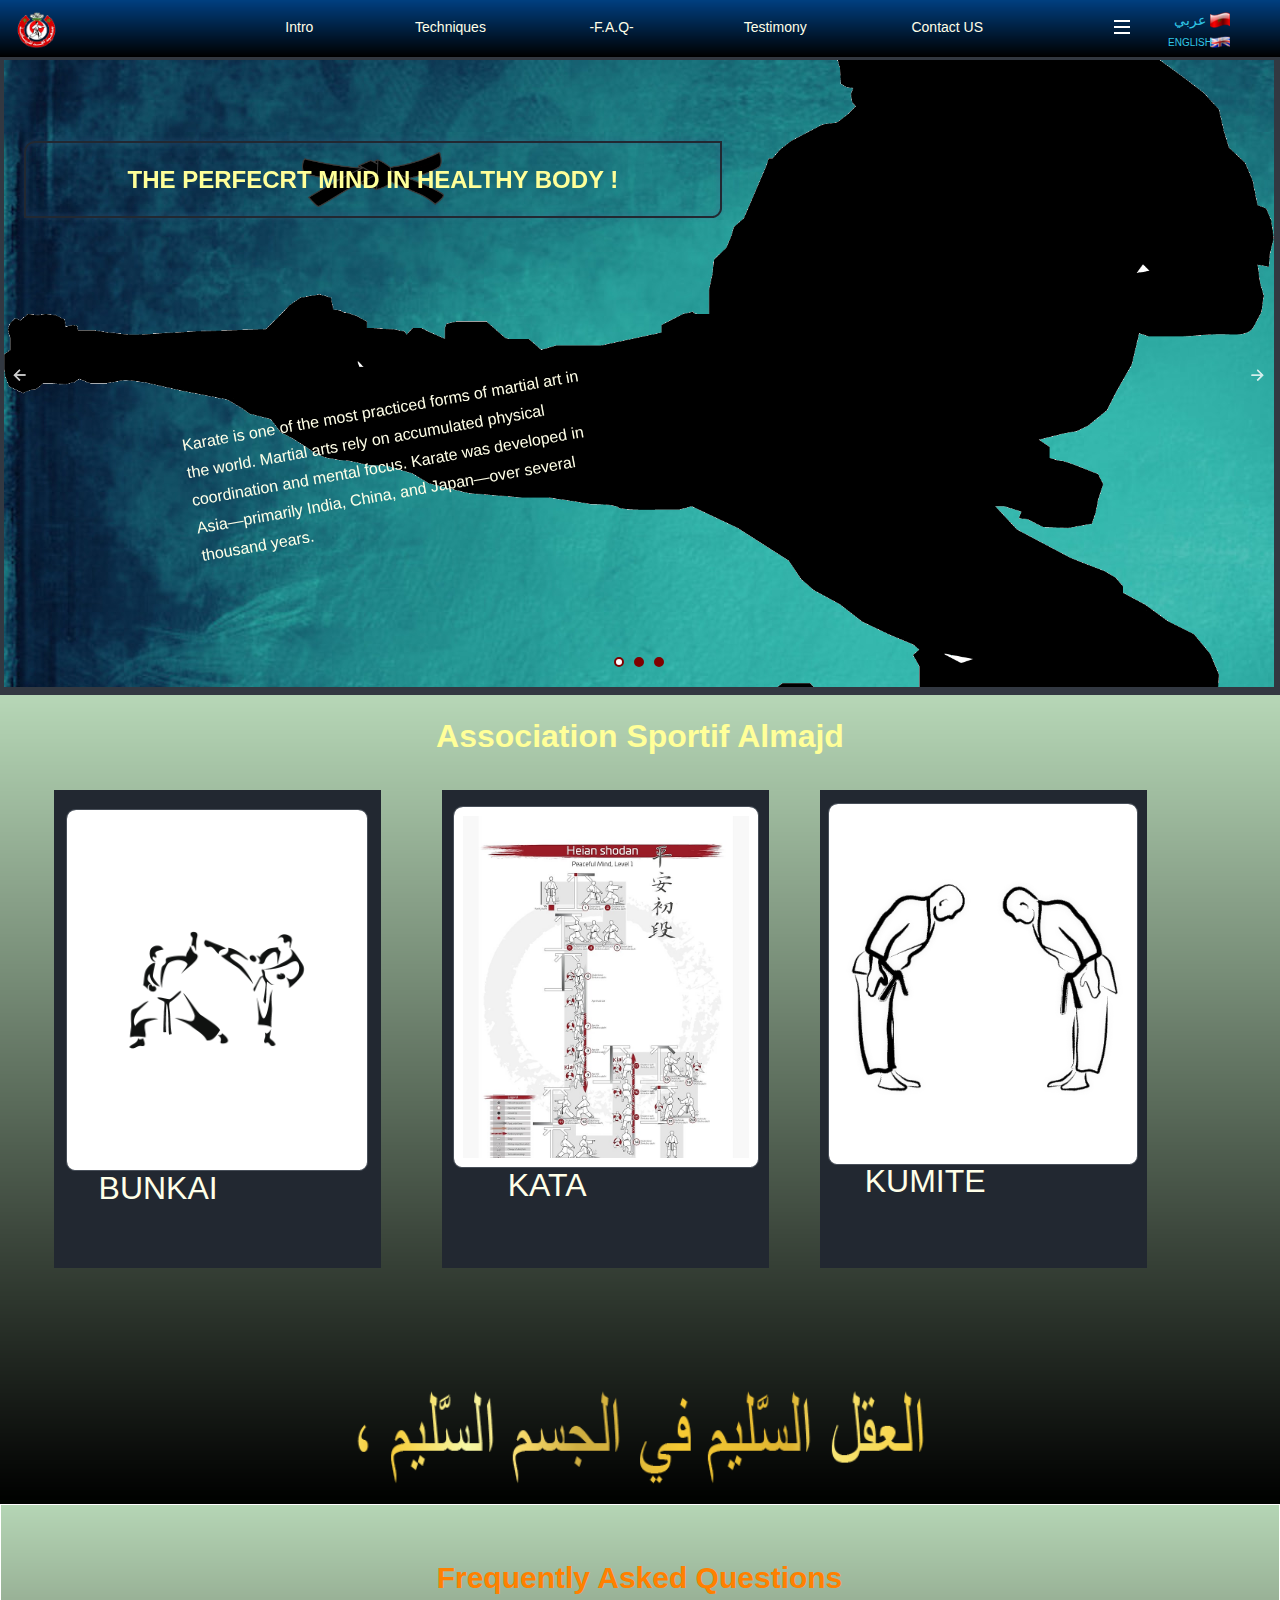
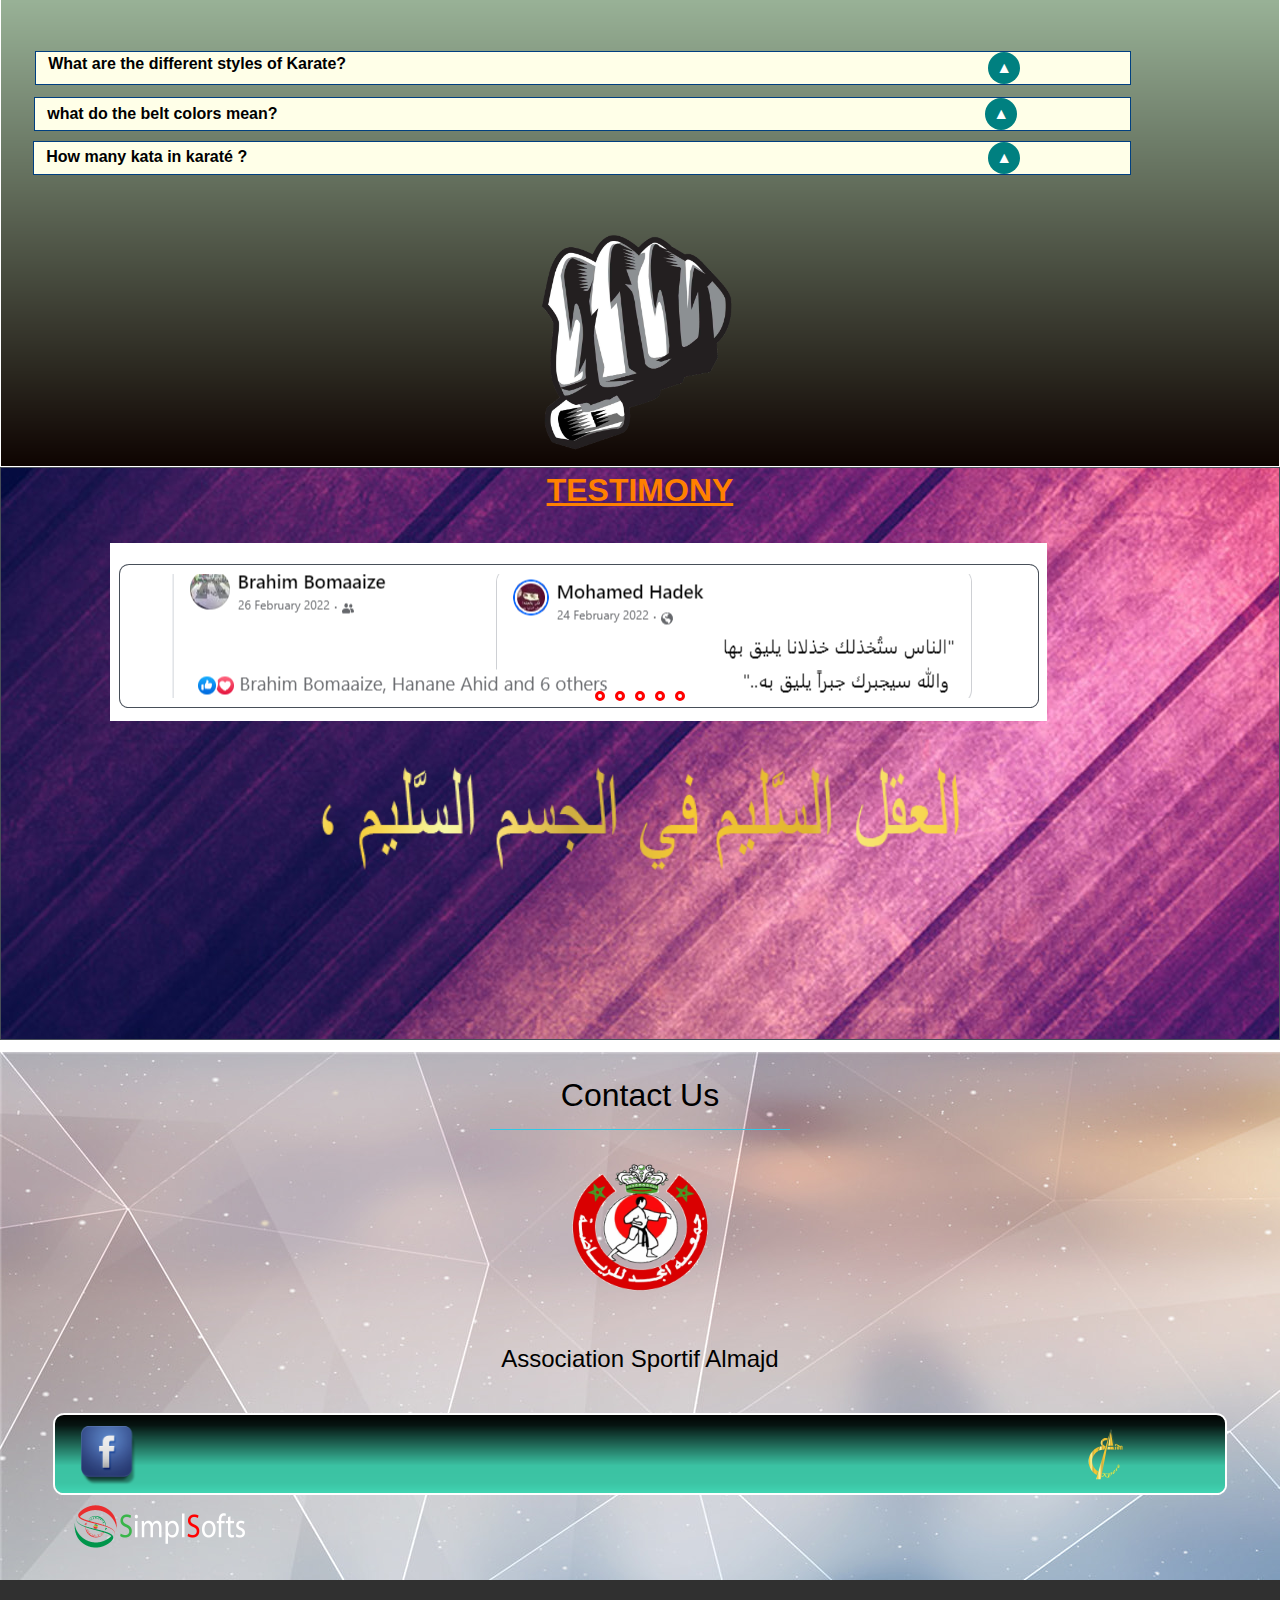
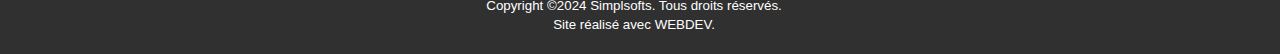
==== UK/index.html @ c009ec51 "Add files via upload" ====
<!DOCTYPE html>
<!-- Presentation 23/02/2024 22:41 WEBDEV 25 25.0.204.0 --><html lang="en" class="htmlstd html5">
<head><meta http-equiv="Content-Type" content="text/html; charset=UTF-8">
<title>SIMPLSOFTS</title><meta name="generator" content="WEBDEV">
<meta http-equiv="x-ua-compatible" content="ie=edge,requiresActiveX=true"><meta name="viewport" content="width=device-width, initial-scale=1"><meta name="apple-itunes-app" content="app-id=1016437412">
<link rel="shortcut icon" type="image/x-icon" href="../ext/SIGN.png">
<style type="text/css">.wblien,.wblienHorsZTR {border:0;background:transparent;padding:0;text-align:center;box-shadow:none;_line-height:normal;-webkit-box-decoration-break: clone;box-decoration-break: clone; color:#ffffff;}.wblienHorsZTR {border:0 !important;background:transparent !important;outline-width:0 !important;} .wblienHorsZTR:not([class^=l-]) {box-shadow: none !important;}a:active{}a:visited{}</style><link rel="stylesheet" type="text/css" href="res/standard.css?10001afe82930">
<link rel="stylesheet" type="text/css" href="res/static.css?10002ee383fd6">
<style type="text/css">.webdevclass-riche { transition:font-size 300ms; }</style><link rel="stylesheet" type="text/css" href="Ankaa250AnkaaEfemDeep_rwd.css?10000e78dcae3">
<link rel="stylesheet" type="text/css" href="KARATEKA250AnkaaEfemDeep_rwd.css?10000250f77f9">
<link rel="stylesheet" type="text/css" href="palette-EfemDeep_rwd.css?1000068977c2e">
<link rel="stylesheet" type="text/css" href="res/WDMenu.css?10000197de59b">
<link rel="stylesheet" type="text/css" href="Presentation_style.css?10000eae17fe2">
<style type="text/css">
a {text-decoration:none;}
a:hover {text-decoration:underline;}
body{ position:relative;line-height:normal;height:auto; min-height:100%; color:#abb9c9;} body{}html {background-color:#ffffff;position:relative;}#page{position:relative;background-position:center top ;}html {height:100%;overflow-x:hidden;} body,form {height:auto; min-height:100%;margin:0 auto !important;box-sizing:border-box;} html, form {height:100%;}body {background:none;}#A18{font-family:inherit;color:#FFFFFF;background-color:#008080;background-image:url(../ext/VERTF_9D1ECEFC_.png);}.padding#A22,.webdevclass-riche #A22,.webdevclass-riche#A22,.padding#tzA22,.webdevclass-riche #tzA22,.webdevclass-riche#tzA22{padding-right:0;}#A125,#tzA125{font-weight:bold;color:#FFFF00;background-color:inherit;-ms-transition:background-color 150ms ease-out 0ms;-moz-transition:background-color 150ms ease-out 0ms;-webkit-transition:background-color 150ms ease-out 0ms;-o-transition:background-color 150ms ease-out 0ms;transition:background-color 150ms ease-out 0ms;background-attachment:scroll;background-position:center center ;background-repeat:no-repeat;background-size:contain;}#A125.wbSurvol,#tzA125.wbSurvol,#A125:hover,#tzA125:hover{background-color:#5BC0DE;}@media only all and (max-width: 1025px){#A125,#tzA125{background-attachment:scroll;background-position:center center ;background-repeat:no-repeat;background-size:contain;}}@media only all and (max-width: 581px){#A125,#tzA125{background-attachment:scroll;background-position:center center ;background-repeat:no-repeat;background-size:contain;}}.l-7{background-attachment:scroll;background-color:inherit;background-image:url(../ext/K3.png);background-position:center center ;background-size:cover;background-origin:content-box;}.A18_1-sty10001{background-attachment:scroll;background-color:inherit;background-image:url(../ext/K3.png);background-position:center center ;background-size:cover;background-origin:content-box;}.l-8{background-attachment:scroll;background-color:inherit;background-image:url(../ext/K1.png);background-position:center center ;background-repeat:no-repeat;background-size:contain;background-origin:content-box;}.A18_2-sty10001{background-attachment:scroll;background-color:inherit;background-image:url(../ext/K1.png);background-position:center center ;background-repeat:no-repeat;background-size:contain;background-origin:content-box;}.l-9{background-attachment:scroll;background-color:inherit;background-image:url(../ext/KATA.png);background-position:center center ;background-repeat:no-repeat;background-size:contain;}.A18_3-sty10001{background-attachment:scroll;background-color:inherit;background-image:url(../ext/KATA.png);background-position:center center ;background-repeat:no-repeat;background-size:contain;}.l-6{font-family:inherit;color:#FFFFFF;background-color:#008080;background-image:url(../ext/VERTF_9D1ECEFC_.png);}.A18-sty10001{font-family:inherit;color:#FFFFFF;background-color:#008080;background-image:url(../ext/VERTF_9D1ECEFC_.png);}.A18-sty10621{background-color:#800000;border-left-color:#800000;border-top-color:#800000;border-right-color:#800000;border-bottom-color:#800000;border-radius:10px;}.A18-sty10615{background-image:url(res/BAN_Geometric_Arrow_Left250_AnkaaEfem_Deep.png);opacity:0.80;}.A18-sty10617{background-image:url(res/BAN_Geometric_Arrow_Right250_AnkaaEfem_Deep.png);opacity:0.80;}#A63{background-color:inherit;}#A64,#bzA64{color:#FFFFFF;background-color:transparent;}#tzA86,#tzA86{font-weight:bold;color:#FF8000;text-align:right;}#tzA86.wbSurvol,#tzA86.wbSurvol,#tzA86:hover,#tzA86:hover{color:#FF0000;-ms-transform:skew(10.00deg,5.00deg);-moz-transform:skew(10.00deg,5.00deg);-webkit-transform:skew(10.00deg,5.00deg);-o-transform:skew(10.00deg,5.00deg);transform:skew(10.00deg,5.00deg);}.padding#tzA86.wbSurvol,.webdevclass-riche #tzA86.wbSurvol,.webdevclass-riche#tzA86.wbSurvol,.padding#tzA86.wbSurvol,.webdevclass-riche #tzA86.wbSurvol,.webdevclass-riche#tzA86.wbSurvol,.padding#tzA86:hover,.webdevclass-riche #tzA86:hover,.webdevclass-riche#tzA86:hover,.padding#tzA86:hover,.webdevclass-riche #tzA86:hover,.webdevclass-riche#tzA86:hover{padding-left:0;}.A63-sty10001{background-color:inherit;}#tzA19,#tzA19{font-size:xx-large;font-size:2rem;font-weight:bold;color:#FFFF99;text-align:center;}#A50{-ms-animation:defil1 3000ms linear 0ms infinite normal none;-moz-animation:defil1 3000ms linear 0ms infinite normal none;-webkit-animation:defil1 3000ms linear 0ms infinite normal none;-o-animation:defil1 3000ms linear 0ms infinite normal none;animation:defil1 3000ms linear 0ms infinite normal none;}@media only all and (max-width: 1025px){#A50{-ms-animation:defil1 500ms linear 0ms infinite alternate-reverse none;-moz-animation:defil1 500ms linear 0ms infinite alternate-reverse none;-webkit-animation:defil1 500ms linear 0ms infinite alternate-reverse none;-o-animation:defil1 500ms linear 0ms infinite alternate-reverse none;animation:defil1 500ms linear 0ms infinite alternate-reverse none;}}@media only all and (max-width: 581px){#A50{-ms-animation:defil1 500ms linear 0ms infinite alternate-reverse none;-moz-animation:defil1 500ms linear 0ms infinite alternate-reverse none;-webkit-animation:defil1 500ms linear 0ms infinite alternate-reverse none;-o-animation:defil1 500ms linear 0ms infinite alternate-reverse none;animation:defil1 500ms linear 0ms infinite alternate-reverse none;}}#A23{background-color:inherit;}.dzA28{width:100%;;overflow-x:hidden;;overflow-y:hidden;position:relative;}.dzA31{width:100%;;overflow-x:hidden;;overflow-y:hidden;position:relative;}.dzA46{width:100%;;overflow-x:hidden;;overflow-y:hidden;position:relative;}.A23-sty10001{background-color:inherit;}#A16,#bzA16{border-style:solid;border-width:1px;border-color:#ffffff;border-collapse:collapse;empty-cells:show;border-spacing:0;}#tzA32,#tzA32{font-size:30px;font-size:1.875rem;font-weight:bold;color:#FF8000;text-align:center;}#con-A48,#bzcon-A48{border-style:solid;border-width:1px;border-color:#003f80;border-collapse:collapse;empty-cells:show;border-spacing:0;}#H-A48{cursor:pointer;}#A78{background-color:#008080;}#A96,#tzA96{background-image:url(res/watch%20v=4pBLM5d-Xms_CE_.png);}.l-24{}#con-A97,#bzcon-A97{border-style:solid;border-width:1px;border-color:#003f80;border-collapse:collapse;empty-cells:show;border-spacing:0;}#H-A97{cursor:pointer;}#A98{background-color:#008080;}.dzA102{;overflow-x:hidden;;overflow-y:hidden;position:static;}.l-25{}#con-A82,#bzcon-A82{border-style:solid;border-width:1px;border-color:#003f80;border-collapse:collapse;empty-cells:show;border-spacing:0;}#H-A82{cursor:pointer;}#A103{background-color:#008080;}.padding#A105,.webdevclass-riche #A105,.webdevclass-riche#A105,.padding#tzA105,.webdevclass-riche #tzA105,.webdevclass-riche#tzA105{padding-left:0;}#A106,#tzA106{background-image:url(res/watch%20v=ojQ_ia2PBYU_CE_.png);}.l-26{}#A40{background-color:transparent;}.dzA36{width:100%;height:124px;;overflow-x:hidden;;overflow-y:hidden;position:relative;}.l-46{}.dzA34{width:100%;height:124px;;overflow-x:hidden;;overflow-y:hidden;position:relative;}.l-47{}.dzA81{width:122px;height:101px;;overflow-x:hidden;;overflow-y:hidden;position:static;}.l-48{}.l-49{}#A37{background-color:inherit;}.dzA39{width:100%;;overflow-x:hidden;;overflow-y:hidden;position:static;}.dzA42{width:68px;height:52px;;overflow-x:hidden;;overflow-y:hidden;position:static;}.A37-sty10001{background-color:inherit;}.l-50{background-position:center center ;background-repeat:no-repeat;background-size:contain;}.A40_5-sty10001{background-position:center center ;background-repeat:no-repeat;background-size:contain;}.A40-sty10001{background-color:transparent;}.A40-sty10621{border-left-width:3px;border-left-color:#FF0000;border-top-width:3px;border-top-color:#FF0000;border-right-width:3px;border-right-color:#FF0000;border-bottom-width:3px;border-bottom-color:#FF0000;}.A40-sty10615{background-image:url(res/BAN_Default_Arrow_Left250_AnkaaEfem_Deep.png);}.A40-sty10617{background-image:url(res/BAN_Default_Arrow_Right250_AnkaaEfem_Deep.png);}.l-44{background-image:url(res/tumul_1308F701_.png);border-top-width:0;border-right-width:0;border-bottom-width:0;border-left-width:0;border-left:1px solid #484F59;border-top:1px solid #484F59;border-right:1px solid #484F59;border-bottom:1px solid #484F59;border-radius:0;}.A27-sty10001{background-image:url(res/tumul_1308F701_.png);border-top-width:0;border-right-width:0;border-bottom-width:0;border-left-width:0;border-left:1px solid #484F59;border-top:1px solid #484F59;border-right:1px solid #484F59;border-bottom:1px solid #484F59;border-radius:0;}#A89{background-color:inherit;}.dzA90{width:100%;;overflow-x:hidden;;overflow-y:hidden;position:relative;}.dzA93{width:100%;;overflow-x:hidden;;overflow-y:hidden;position:relative;}.dzA116{width:100%;;overflow-x:hidden;;overflow-y:hidden;position:relative;}#A117{background-color:inherit;}.dzA118{width:206px;height:173px;;overflow-x:hidden;;overflow-y:hidden;position:static;}#A119,#tzA119{font-size:x-large;font-size:1.5rem;color:#000000;text-align:center;}.A117-sty10001{background-color:inherit;}#tzA120,#tzA120{font-size:xx-large;font-size:2rem;color:#000000;text-align:center;}.A89-sty10001{background-color:inherit;}.l-65{background-image:url(res/3D_447DAF7F_.png);}.A88-sty10001{background-image:url(res/3D_447DAF7F_.png);}.l-70{}#A44,#tzA44{color:#222831;text-align:center;vertical-align:middle;}.dzA2{width:57px;height:47px;;overflow-x:hidden;;overflow-y:hidden;position:static;}.A3-sty10001{font-family:Arial, Helvetica, sans-serif;font-size:14px;font-size:0.875rem;color:#FFFFE8;text-align:center;vertical-align:middle;border-left:none;border-top:none;border-right:none;border-bottom:1px solid rgba(255,255,255,0.00);-ms-transition:border 300ms ease 0ms,padding 300ms ease 0ms;-moz-transition:border 300ms ease 0ms,padding 300ms ease 0ms;-webkit-transition:border 300ms ease 0ms,padding 300ms ease 0ms;-o-transition:border 300ms ease 0ms,padding 300ms ease 0ms;transition:border 300ms ease 0ms,padding 300ms ease 0ms;outline-width:0;}.htmlstd .padding.A3-sty10001,.htmlstd .webdevclass-riche .A3-sty10001,.htmlstd .webdevclass-riche.A3-sty10001{padding:10px 8px;}.A3-sty10001.wbSurvol,.A3-sty10001:hover{color:#FF8000;text-decoration:none ;border-bottom:3px solid #FFFFE8;-ms-transition:padding 100ms ease 0ms,border 100ms ease 0ms;-moz-transition:padding 100ms ease 0ms,border 100ms ease 0ms;-webkit-transition:padding 100ms ease 0ms,border 100ms ease 0ms;-o-transition:padding 100ms ease 0ms,border 100ms ease 0ms;transition:padding 100ms ease 0ms,border 100ms ease 0ms;}.htmlstd .padding.A3-sty10001.wbSurvol,.htmlstd .webdevclass-riche .A3-sty10001.wbSurvol,.htmlstd .webdevclass-riche.A3-sty10001.wbSurvol,.htmlstd .padding.A3-sty10001:hover,.htmlstd .webdevclass-riche .A3-sty10001:hover,.htmlstd .webdevclass-riche.A3-sty10001:hover{padding:10px 8px 8px;}.A3-sty10001.wbFocus,.A3-sty10001:focus{color:#FF0000;text-decoration:none ;outline:none;}.A3-sty10001.wbActif,.A3-sty10001:active{color:#FF8000;text-decoration:none ;border-bottom:3px solid #FF0000;}.htmlstd .padding.A3-sty10001.wbActif,.htmlstd .webdevclass-riche .A3-sty10001.wbActif,.htmlstd .webdevclass-riche.A3-sty10001.wbActif,.htmlstd .padding.A3-sty10001:active,.htmlstd .webdevclass-riche .A3-sty10001:active,.htmlstd .webdevclass-riche.A3-sty10001:active{padding:10px 8px 8px;}@media only all and (max-width: 1025px){.A3-sty10001{font-family:'Lucida Console', Monaco, monospace;font-size:12px;font-size:0.75rem;font-weight:bold;color:#FFFFE8;text-align:left;vertical-align:auto;background-color:#000000;}}@media only all and (max-width: 1025px){.htmlstd .padding.A3-sty10001,.htmlstd .webdevclass-riche .A3-sty10001,.htmlstd .webdevclass-riche.A3-sty10001{padding-right:8px;padding-left:8px;}}@media only all and (max-width: 1025px){.A3-sty10001.wbSurvol,.A3-sty10001:hover{border-bottom:3px solid rgba(63,81,181,0.00);}}@media only all and (max-width: 1025px){.htmlstd .padding.A3-sty10001.wbSurvol,.htmlstd .webdevclass-riche .A3-sty10001.wbSurvol,.htmlstd .webdevclass-riche.A3-sty10001.wbSurvol,.htmlstd .padding.A3-sty10001:hover,.htmlstd .webdevclass-riche .A3-sty10001:hover,.htmlstd .webdevclass-riche.A3-sty10001:hover{padding-right:8px;padding-left:8px;}}@media only all and (max-width: 1025px){.A3-sty10001.wbActif,.A3-sty10001:active{border-bottom:3px solid rgba(63,81,181,0.00);}}@media only all and (max-width: 1025px){.htmlstd .padding.A3-sty10001.wbActif,.htmlstd .webdevclass-riche .A3-sty10001.wbActif,.htmlstd .webdevclass-riche.A3-sty10001.wbActif,.htmlstd .padding.A3-sty10001:active,.htmlstd .webdevclass-riche .A3-sty10001:active,.htmlstd .webdevclass-riche.A3-sty10001:active{padding-right:8px;padding-left:8px;}}@media only all and (max-width: 581px){.A3-sty10001{font-size:14px;font-size:0.875rem;font-weight:bold;color:#FFFFE8;text-align:left;vertical-align:auto;}}@media only all and (max-width: 581px){.htmlstd .padding.A3-sty10001,.htmlstd .webdevclass-riche .A3-sty10001,.htmlstd .webdevclass-riche.A3-sty10001{padding-right:8px;padding-left:8px;}}@media only all and (max-width: 581px){.A3-sty10001.wbSurvol,.A3-sty10001:hover{border-bottom:3px solid rgba(63,81,181,0.00);}}@media only all and (max-width: 581px){.htmlstd .padding.A3-sty10001.wbSurvol,.htmlstd .webdevclass-riche .A3-sty10001.wbSurvol,.htmlstd .webdevclass-riche.A3-sty10001.wbSurvol,.htmlstd .padding.A3-sty10001:hover,.htmlstd .webdevclass-riche .A3-sty10001:hover,.htmlstd .webdevclass-riche.A3-sty10001:hover{padding-right:8px;padding-left:8px;}}@media only all and (max-width: 581px){.A3-sty10001.wbActif,.A3-sty10001:active{border-bottom:3px solid rgba(63,81,181,0.00);}}@media only all and (max-width: 581px){.htmlstd .padding.A3-sty10001.wbActif,.htmlstd .webdevclass-riche .A3-sty10001.wbActif,.htmlstd .webdevclass-riche.A3-sty10001.wbActif,.htmlstd .padding.A3-sty10001:active,.htmlstd .webdevclass-riche .A3-sty10001:active,.htmlstd .webdevclass-riche.A3-sty10001:active{padding-right:8px;padding-left:8px;}}.A3-sty10235{font-family:Roboto, Helvetica, Arial, sans-serif;color:#FFFFE8;text-align:center;background-color:#303030;}.A3-sty10235.wbSurvol,.A3-sty10235:hover{background-color:#800000;}.A3-sty10235.wbFocus,.A3-sty10235:focus{background-color:#800000;}.A3-sty10235.wbActif,.A3-sty10235:active{background-color:#800000;}@media only all and (max-width: 1025px){.A3-sty10235{color:#FFFFE8;}}@media only all and (max-width: 581px){.A3-sty10235{font-family:'Comic Sans MS', cursive;font-size:large;font-size:1.125rem;font-weight:bold;text-align:left;vertical-align:auto;border-top:1px solid #FFFF99;border-bottom:1px solid #FFFF99;outline:1px solid #E0E0E0;}}#A123{background-color:inherit;}#A4{background-color:inherit;background-image:url(res/Btn_Menu_Popup250_AnkaaEfem_Deep.png);}#A73,#tzA73{text-align:center;background-attachment:scroll;background-image:url(maroc.png);background-position:right center ;background-repeat:no-repeat;background-size:contain;}@media only all and (max-width: 1025px){#A73,#tzA73{background-attachment:scroll;background-image:url(maroc.png);background-position:right center ;background-repeat:no-repeat;background-size:contain;}}@media only all and (max-width: 581px){#A73,#tzA73{background-attachment:scroll;background-image:url(maroc.png);background-position:right center ;background-repeat:no-repeat;background-size:contain;}}#A124,#tzA124{font-size:x-small;font-size:0.625rem;text-align:center;background-attachment:scroll;background-image:url(ENGLISH.png);background-position:right center ;background-repeat:no-repeat;background-size:contain;}@media only all and (max-width: 1025px){#A124,#tzA124{background-attachment:scroll;background-image:url(ENGLISH.png);background-position:right center ;background-repeat:no-repeat;background-size:contain;}}@media only all and (max-width: 581px){#A124,#tzA124{background-attachment:scroll;background-image:url(ENGLISH.png);background-position:right center ;background-repeat:no-repeat;background-size:contain;}}.A123-sty10001{background-color:inherit;}.htmlstd .A1-sty10001.wbgrise{color:#909090;text-shadow:0 1px 0 rgba(255,255,255,0.50);}.htmlstd .padding.A1-sty10001.wbgrise,.htmlstd .webdevclass-riche .A1-sty10001.wbgrise,.htmlstd .webdevclass-riche.A1-sty10001.wbgrise{padding-left:0;}.A1-sty10735{font-family:'Times New Roman', Times, serif;color:#FFFFFF;letter-spacing:0.02em;text-align:center;text-transform:uppercase;vertical-align:middle;background-color:#30C8E6;border-radius:2px;box-shadow:0 2px 2px 0 rgba(171,185,201,0.14),0 3px 1px -2px rgba(171,185,201,0.20),0 1px 5px 0 rgba(171,185,201,0.12);}.A1-sty10735.wbSurvol,.A1-sty10735:hover{-ms-transition:box-shadow 280ms linear 0ms;-moz-transition:box-shadow 280ms linear 0ms;-webkit-transition:box-shadow 280ms linear 0ms;-o-transition:box-shadow 280ms linear 0ms;transition:box-shadow 280ms linear 0ms;}.A1-sty10735.wbFocus,.A1-sty10735:focus{box-shadow:0 0 8px 0 rgba(171,185,201,0.18),0 8px 16px 0 rgba(171,185,201,0.36);outline:none;outline:none;}.A1-sty10735.wbActif,.A1-sty10735:active{box-shadow:0 4px 5px 0 rgba(171,185,201,0.30),0 1px 10px 0 rgba(171,185,201,0.12),0 2px 4px -1px rgba(171,185,201,0.20);-ms-transition:box-shadow 280ms linear 0ms;-moz-transition:box-shadow 280ms linear 0ms;-webkit-transition:box-shadow 280ms linear 0ms;-o-transition:box-shadow 280ms linear 0ms;transition:box-shadow 280ms linear 0ms;outline:none;outline:none;}.htmlstd .padding.A1-sty10735.wbActif,.htmlstd .webdevclass-riche .A1-sty10735.wbActif,.htmlstd .webdevclass-riche.A1-sty10735.wbActif,.htmlstd .padding.A1-sty10735:active,.htmlstd .webdevclass-riche .A1-sty10735:active,.htmlstd .webdevclass-riche.A1-sty10735:active{padding-left:0;}.htmlstd .A1-sty10735.wbgrise{font-family:Arial, Helvetica, sans-serif;font-size:12px;font-size:0.75rem;color:#909090;text-align:center;vertical-align:middle;background-color:#CC0000;text-shadow:0 1px 0 rgba(255,255,255,0.50);}@media only all and (max-width: 1025px){.A1-sty10735{color:#FFFFE8;background-color:inherit;border-top:1px solid #DADADA;border-bottom:1px solid #DADADA;box-shadow:0 5px 5px 0 rgba(66,66,66,0.20);}}@media only all and (max-width: 581px){.A1-sty10735{color:#FFFF99;text-align:center;vertical-align:auto;background-color:inherit;opacity:0.50;border-top:1px solid #DADADA;border-bottom:1px solid #DADADA;box-shadow:0 5px 5px 0 rgba(66,66,66,0.20);}}.wbplanche{background-repeat:repeat;background-position:0% 0%;background-attachment:scroll;background-size:auto auto;background-origin:padding-box;}.wbplancheLibInc{_font-size:1px;}</style></head><body onclick="clWDUtil.pfGetTraitement('PRESENTATION',0,void 0)(event); " onload="clWDUtil.pfGetTraitement('PRESENTATION',15,void 0)(event); " class="wbRwd"><form name="PRESENTATION" action="index.html" target="_self" method="post" class="clearfix"><div class="h-0"><input type="hidden" name="WD_JSON_PROPRIETE_" value=""/><input type="hidden" name="WD_BUTTON_CLICK_" value=""><input type="hidden" name="WD_ACTION_" value=""></div><div  class="clearfix ancragecenter pos1"><div  id="page" class="clearfix ancragecenter pos2" data-window-width="1287" data-window-height="4899" data-width="1287" data-height="4899" data-media="[{'query':'@media only all and (max-width: 1025px)','attr':{'data-window-width':'1024','data-window-height':'10758','data-width':'1024','data-height':'10832'}},{'query':'@media only all and (max-width: 581px)','attr':{'data-window-width':'580','data-window-height':'10678','data-width':'580','data-height':'10752'}}]"><div  class="clearfix pos3"><div id="dwwA5" style="position:fixed;left:0px;top:0px;width:100%;height:57px;z-index:802;" class="wbEpingle ancragefixedl" style="position:fixed;left:0px;top:0px;width:100%;height:57px;z-index:802;" data-width="1287" data-media="[{'query':'@media only all and (max-width: 1025px)','attr':{'data-width':'1024','data-min-width':'0'}},{'query':'@media only all and (max-width: 581px)','attr':{'data-width':'580','data-min-width':'0'}}]"><table style=" width:100%;height:57px;"><tr><td style="background-color:#003f80;" id="tzA5" class="l-78 wbEpingle padding wbEpingle valigntop" data-width="1287" data-media="[{'query':'@media only all and (max-width: 1025px)','attr':{'data-width':'1024','data-min-width':'0'}},{'query':'@media only all and (max-width: 581px)','attr':{'data-width':'580','data-min-width':'0'}}]"><table data-width="1287" data-media="[{'query':'@media only all and (max-width: 1025px)','attr':{'data-width':'1024','data-min-width':'0'}},{'query':'@media only all and (max-width: 581px)','attr':{'data-width':'580','data-min-width':'0'}}]" style=" width:100%; background-color:#003f80;" id="A5" class="wbEpingle">
<tr><td style=" height:57px;" class="l-78 A5 wbEpingle"><div  class="clearfix pos4"><div  class="clearfix wbChampBarreNavigation wbBarreEtendue pos5" class="wbBarreEtendue" data-classConcat="true" data-classRemove="(wbBarreCompacte|wbBarreEtendue)" data-media="[{'query':'@media only all and (max-width: 1025px)','attr':{'class':'wbBarreCompacte'}},{'query':'@media only all and (max-width: 581px)','attr':{'class':'wbBarreCompacte'}}]"><input type=hidden name="A1" value="" disabled><table style=" width:100%;" id="A1" class="A1-sty10001">
<tr><td style=" height:56px;"><div  class="clearfix pos6"><div  class="clearfix pos7"><div  class="clearfix pos8"><table style=" width:100%;" id="A1_1">
<tr><td style=" height:56px;"><div  class="clearfix pos9"><div  class="clearfix pos10"><div class="lh0 dzSpan dzA2" id="dzA2" style=""><i class="wbHnImg" style="opacity:0;" data-wbModeHomothetique="21"><img src="../ext/SIGN.png" alt="" id="A2" class="Image padding" style=" width:57px; height:47px;display:block;border:0;" onload="(window.wbImgHomNav ? window.wbImgHomNav(this,21,0) : (window['wbImgHomNav_DejaLoaded'] = (window['wbImgHomNav_DejaLoaded']||[]).concat([  [this,21,0]  ]))); "></i></div></div></div></td></tr></table></div><aside  class="clearfix wbCollapse wbChampVoletAmovibleBarreNavigation pos11" data-classConcat="true" data-classRemove="(A1-sty10735|A1-sty10735)" data-media="[{'query':'@media only all and (max-width: 1025px)','attr':{'class':'A1-sty10735 A1-sty10735'}},{'query':'@media only all and (max-width: 581px)','attr':{'class':'A1-sty10735 A1-sty10735'}}]"><table style=" width:100%;" id="A1_2">
<tr><td><div  class="clearfix pos12"><div  class="clearfix pos13"><nav id="A3" class="wbMenuMain wbLargeurRWD wbMenuHorizontal wbMenuSouris" class="wbMenuMain wbLargeurRWD wbMenuHorizontal wbMenuSouris" data-media="[{'query':'@media only all and (max-width: 1025px)','attr':{'class':'wbMenuMain wbLargeurRWD wbMenuVertical wbMenuMobile'}},{'query':'@media only all and (max-width: 581px)','attr':{'class':'wbMenuMain wbLargeurRWD wbMenuVertical wbMenuSouris'}}]" role="navigation"><ul role="menubar" class="effet WDOngletMain" onclick="oGetObjetChamp('A3').OnClick(event)"><li id="tzA8" style="" data-media="[{'query':'@media only all and (max-width: 1025px)','attr':{}},{'query':'@media only all and (max-width: 581px)','attr':{}}]" class="padding effet WDMenuTDImage wbMenuOption WDMenuOption" role="menuitem"><ul class="wbOptionAvecSousMenu"><li class="wbOptionLien"><a href="javascript:clWDUtil.pfGetTraitement('A8',19,void 0)();" id="A8" class="l-82 wbLienMenu  l-81 A3-sty10001 A8-sty10001  padding webdevclass-riche" data-classConcat="true" data-classRemove="(wbLienMenuAvecSousMenu|wbLienMenuAvecSousMenuBlancGaucheDefautVerticalMobile)" data-media="[{'query':'@media only all and (max-width: 1025px)','attr':{'class':''}},{'query':'@media only all and (max-width: 581px)','attr':{'class':''}}]">Intro</a><ul role="menu" class="WDSousMenu l-83 lh0"></ul></li></ul></li><li id="tzA9" style="" data-media="[{'query':'@media only all and (max-width: 1025px)','attr':{}},{'query':'@media only all and (max-width: 581px)','attr':{}}]" class="padding effet WDMenuTDImage wbMenuOption WDMenuOption" role="menuitem"><ul class="wbOptionAvecSousMenu"><li class="wbOptionLien"><a href="javascript:clWDUtil.pfGetTraitement('A9',19,void 0)();" id="A9" class="l-84 wbLienMenu  l-81 A3-sty10001 A9-sty10001  padding webdevclass-riche" data-classConcat="true" data-classRemove="(wbLienMenuAvecSousMenu|wbLienMenuAvecSousMenuBlancGaucheDefautVerticalMobile)" data-media="[{'query':'@media only all and (max-width: 1025px)','attr':{'class':''}},{'query':'@media only all and (max-width: 581px)','attr':{'class':''}}]">Techniques</a><ul role="menu" class="WDSousMenu l-85 lh0"></ul></li></ul></li><li id="tzA10" style="" data-media="[{'query':'@media only all and (max-width: 1025px)','attr':{}},{'query':'@media only all and (max-width: 581px)','attr':{}}]" class="padding effet WDMenuTDImage wbMenuOption WDMenuOption" role="menuitem"><ul class="wbOptionAvecSousMenu"><li class="wbOptionLien"><a href="javascript:clWDUtil.pfGetTraitement('A10',19,void 0)();" id="A10" class="l-86 wbLienMenu  l-81 A3-sty10001 A10-sty10001  padding webdevclass-riche" data-classConcat="true" data-classRemove="(wbLienMenuAvecSousMenu|wbLienMenuAvecSousMenuBlancGaucheDefautVerticalMobile)" data-media="[{'query':'@media only all and (max-width: 1025px)','attr':{'class':''}},{'query':'@media only all and (max-width: 581px)','attr':{'class':''}}]">-F.A.Q-</a><ul role="menu" class="WDSousMenu l-87 lh0"></ul></li></ul></li><li id="tzA11" style="" data-media="[{'query':'@media only all and (max-width: 1025px)','attr':{}},{'query':'@media only all and (max-width: 581px)','attr':{}}]" class="padding effet WDMenuTDImage wbMenuOption WDMenuOption" role="menuitem"><ul class="wbOptionAvecSousMenu"><li class="wbOptionLien"><a href="javascript:clWDUtil.pfGetTraitement('A11',19,void 0)();" id="A11" class="l-88 wbLienMenu  l-81 A3-sty10001 A11-sty10001  padding webdevclass-riche" data-classConcat="true" data-classRemove="(wbLienMenuAvecSousMenu|wbLienMenuAvecSousMenuBlancGaucheDefautVerticalMobile)" data-media="[{'query':'@media only all and (max-width: 1025px)','attr':{'class':''}},{'query':'@media only all and (max-width: 581px)','attr':{'class':''}}]">Testimony</a><ul role="menu" class="WDSousMenu l-89 lh0"></ul></li></ul></li><li id="tzA12" style="" data-media="[{'query':'@media only all and (max-width: 1025px)','attr':{}},{'query':'@media only all and (max-width: 581px)','attr':{}}]" class="padding effet WDMenuTDImage wbMenuOption WDMenuOption" role="menuitem"><ul class="wbOptionAvecSousMenu"><li class="wbOptionLien"><a href="javascript:clWDUtil.pfGetTraitement('A12',19,void 0)();" id="A12" class="l-90 wbLienMenu  l-81 A3-sty10001 A12-sty10001  padding webdevclass-riche" data-classConcat="true" data-classRemove="(wbLienMenuAvecSousMenu|wbLienMenuAvecSousMenuBlancGaucheDefautVerticalMobile)" data-media="[{'query':'@media only all and (max-width: 1025px)','attr':{'class':''}},{'query':'@media only all and (max-width: 581px)','attr':{'class':''}}]">Contact US</a><ul role="menu" class="WDSousMenu l-91 lh0"></ul></li></ul></li></ul></nav></div></div></td></tr></table></aside><div  class="clearfix pos14"><table style=" width:100%;" id="A1_3">
<tr><td style=" height:56px;"><div  class="clearfix pos15"><div  class="clearfix pos16"><table style=" height:51px; width:141px;" id="A123" class="CELL-Defaut A123-sty10001 padding">
<tr><td><div  class="clearfix pos17"><div  class="clearfix pos18"><div  class="clearfix pos19"><div  class="clearfix pos20"><button type="button" onclick="clWDUtil.pfGetTraitement('A4',0,void 0)(event); " id="A4" class="BTN-Menu-Contextuel wblien bbox padding webdevclass-riche" style="width:100%;height:auto;min-height:39px;width:auto;min-width:44px;width:44px\9;height:auto;min-height:39px;display:inline-block;"></button></div></div><div  class="clearfix pos21"><div  class="clearfix pos22"><table style=" width:100%;height:20px;"><tr><td id="tzA73" class="LIEN-Gauche-Non-Souligne valignmiddle"><a href="javascript:clWDUtil.pfGetTraitement('A73',0,void 0)();" id="A73" class="LIEN-Gauche-Non-Souligne wblienHorsZTR bbox padding" style="display:block;background-image:none;">عربي</a></td></tr></table></div><div  class="clearfix pos23"><table style=" width:100%;height:20px;"><tr><td id="tzA124" class="LIEN-Gauche-Non-Souligne valignmiddle"><a href="javascript:clWDUtil.pfGetTraitement('A124',0,void 0)();" id="A124" class="LIEN-Gauche-Non-Souligne wblienHorsZTR bbox padding" style="display:block;background-image:none;">ENGLISH</a></td></tr></table></div></div></div></div></td></tr></table></div></div></td></tr></table></div></div></div></td></tr></table></div></div></td></tr></table></td></tr></table></div><div  class="clearfix pos24"><table style=" width:100%;" id="A6">
<tr><td><div  class="clearfix pos25"><div  class="clearfix pos26"><table data-media="[{'query':'@media only all and (max-width: 1025px)','attr':{'data-width':'1024','data-height':'638','data-min-width':'0','data-min-height':'0'}},{'query':'@media only all and (max-width: 581px)','attr':{'data-width':'580','data-height':'638','data-min-width':'0','data-min-height':'0'}}]" style=" width:100%; background-color:#323841;position:relative;" id="A14" class="ancragesup">
<tr><td data-width="1287" data-height="638" style=" height:638px;"><table style="position:relative;width:100%;height:100%;margin-bottom:-1px"><tr style="height:100%"><td><div  class="clearfix pos27"><div  class="clearfix pos28"><input type=hidden name="A18" value=""><table data-wbPlanEffet=" { 'oMouvement' :  { 'dDuree' : 500,'dDelai' : 150 } ,'oAnimationAncienPlan' :  { 'dDuree' : 1,'sNom' : 'slideOutLeft' } ,'oAnimationNouveauPlan' :  { 'dDuree' : 1,'sNom' : 'slideInRight' }  } " data-wbPlanEffetDecremente=" { 'oMouvement' :  { 'dDuree' : 500,'dDelai' : 150 } ,'oAnimationAncienPlan' :  { 'dDuree' : 1,'sNom' : 'slideOutRight' } ,'oAnimationNouveauPlan' :  { 'dDuree' : 1,'sNom' : 'slideInLeft' }  } " data-wbPlanDefilementAuto="{'nDuree' : 3000,'bActif' : true}" data-wbPlanOptions=" { '1' :  { 'style' : 'ban-geometrique-puces','surcharge' : 'A18-sty10621' } ,'2' :  { 'style' : 'ban-geometrique-btn-gauche','surcharge' : 'A18-sty10615' } ,'3' :  { 'style' : 'ban-geometrique-btn-droite','surcharge' : 'A18-sty10617' }  } " data-wbPlanOptions=" { '1' :  { 'style' : 'ban-geometrique-puces','surcharge' : 'A18-sty10621' } ,'2' :  { 'style' : 'ban-geometrique-btn-gauche','surcharge' : 'A18-sty10615' } ,'3' :  { 'style' : 'ban-geometrique-btn-droite','surcharge' : 'A18-sty10617' }  } " style=" width:100%; height:627px;" id="A18" class="wbPlanConteneur wbPlanDeA18 wbPlanDefilementUtilisateur wbPlanDefilementAuto wbPlanDefilementPauseSurvol wbPlanDefilementUtilisateurClavier wbPlanDefilementUtilisateurDrag wbPlanDefilementUtilisateurSwipe wbPlanFondCliquable l-6 A18-sty10001 padding">
<tr><td><table data-media="[{'query':'@media only all and (max-width: 1025px)','attr':{'data-width':'1016','data-height':'627','data-min-width':'0','data-min-height':'0'}},{'query':'@media only all and (max-width: 581px)','attr':{'data-width':'575','data-height':'627','data-min-width':'0','data-min-height':'0'}}]" data-width="1277" data-height="627" style=" width:100%;position:relative; height:627px;" id="A18_1" class="ancragesup wbPlan wbPlanDansA18 wbActif wbPlanSimple wbPlanNumero1 l-7 A18-1-sty10001 padding">
<tr><td><table style="position:relative;width:100%;height:100%;margin-bottom:-1px"><tr style="height:100%"><td></td></tr><tr style="height:1px"><td><div id="tzA22" data-wbPlan="1" style="position:absolute;left:186px;top:336px;width:403px;z-index:0;" class="TXT-Normal ancragesuprwd wbPlan wbPlanDansA18 wbActif wbPlanMultiple" style="position:absolute;left:186px;top:336px;width:403px;z-index:0;" data-media="[{'query':'@media only all and (max-width: 1025px)','attr':{'style':'position:absolute;left:148px;top:336px;width:403px;z-index:0;'}},{'query':'@media only all and (max-width: 581px)','attr':{'style':'position:absolute;left:101px;top:346px;width:341px;z-index:0;'}}]"><table style=" width:100%;"><tr><td id="A22" class="TXT-Normal ancragesuprwd wbPlan wbPlanDansA18 wbActif wbPlanMultiple padding effet webdevclass-riche"><p style="orphans: 2; widows: 2; "><font color="#ffffe8" face="Google Sans, arial, sans-serif"><span style="font-size: 1rem; line-height: 28px;" class="">Karate is one of the most practiced forms of martial art in the world. Martial arts rely on accumulated physical coordination and mental focus. Karate was developed in Asia—primarily India, China, and Japan—over several thousand years.</span></font><br></p></td></tr></table></div><div id="dwwA125" data-wbPlan="1" style="position:absolute;left:13px;top:74px;width:716px;height:91px;z-index:1;" class="ancragesuprwd ancragesupl wbPlan wbPlanDansA18 wbActif wbPlanMultiple" data-wbEffetApparition=" { 'bToujours' : true,'sId' : '[id$=\'A125\']','nDuree' : 2750,'animation' : 'fadeInLeft 1000ms ease 1000ms 1 normal both,tada 750ms ease 2000ms 1 normal forwards','opacity' : '1.00' } " data-wbEffetDisparition=" { 'bToujours' : true,'sId' : '[id$=\'A125\']','nDuree' : 500,'animation' : 'fadeOutRightBig 500ms ease 0ms 1 normal none','opacity' : '1.00' } " style="position:absolute;left:13px;top:74px;width:716px;height:91px;z-index:1;" data-width="716" data-media="[{'query':'@media only all and (max-width: 1025px)','attr':{'style':'position:absolute;left:10px;top:74px;width:570px;height:91px;z-index:1;','data-width':'570','data-min-width':'0'}},{'query':'@media only all and (max-width: 581px)','attr':{'style':'position:absolute;left:27px;top:13px;width:498px;height:91px;z-index:1;','data-width':'498','data-min-width':'0'}}]"><table style=" width:100%;" class="wbCadreArrondi9Img wbCadreArrondi9ImgAncrageLargeur"><tr style="height:18px"><td style="background-image:url(res/05030400_a463679a_wwcb8c.png);width:18px;height:18px;"></td><td style="background-image:url(res/05030400_a463679a_wwcb8h.png);width:100%;height:18px;"></td><td style="background-image:url(res/05030400_a463679a_wwcb8c.png);background-position:100% 0px ;width:18px;"></td></tr><tr style="height:100%"><td style="background-image:url(res/05030400_a463679a_wwcb8v.png);"><div style="width:18px;font-size:1px"></div></td><td style="background-attachment:scroll;background-image:url(../ext/CEINTNOIR.png);background-position:center center ;background-repeat:no-repeat;background-size:contain;"><table style=" width:100%;height:55px;"><tr><td id="A125" class="information padding effet webdevclass-riche" data-width="716" data-media="[{'query':'@media only all and (max-width: 1025px)','attr':{'data-width':'570','data-min-width':'0'}},{'query':'@media only all and (max-width: 581px)','attr':{'data-width':'498','data-min-width':'0'}}]"><nav style="text-align: center;"><font color="#ffff99" class="" style="font-size: 1.5rem;">THE PERFECRT MIND IN HEALTHY BODY !</font><br></nav></td></tr></table></td><td style="background-image:url(res/05030400_a463679a_wwcb8v.png);background-position:100% 0px ;"><div style="width:18px;font-size:1px"></div></td></tr><tr style="height:18px"><td style="background-image:url(res/05030400_a463679a_wwcb8c.png);background-position:0px -18px ;height:18px;"></td><td style="background-image:url(res/05030400_a463679a_wwcb8h.png);background-position:0px 100% ;height:-18px;"></td><td style="background-image:url(res/05030400_a463679a_wwcb8c.png);background-position:100% -18px ;"></td></tr></table></div></td></tr></table></td></tr></table><table style=" width:100%; height:627px;" id="A18_2" class="wbPlan wbPlanDansA18 wbPlanSimple wbPlanNumero2 l-8 A18-2-sty10001 padding">
<tr><td><div  class="clearfix pos29"><div  class="clearfix pos30"><table style=" width:100%;"><tr><td id="A126" class="TXT-Normal padding webdevclass-riche"><p><span style="color: rgb(255, 255, 232);"><span style="font-family: sans-serif; font-size: 17.5px; font-style: normal; orphans: 2; widows: 2;">Originally, "karate" was written with the kanji 唐手 (tō-de: "Tang hand" or "China hand"). On October 25, 1936, due to the rise of Japanese nationalism,</span></span><br></p></td></tr></table></div><div  class="clearfix pos31"><table style=" width:100%;"><tr><td id="A128" class="TXT-Normal padding effet webdevclass-riche" data-wbEffetApparition=" { 'bToujours' : true,'sId' : '[id$=\'A128\']','nDuree' : 2750,'animation' : 'fadeInRight 1750ms ease 1000ms 1 normal both','opacity' : '1.00' } " data-wbEffetDisparition=" { 'bToujours' : true,'sId' : '[id$=\'A128\']','nDuree' : 600,'animation' : 'fadeOutRightBig 300ms ease 300ms 1 normal none','opacity' : '1.00' } "><p><span style="color: rgb(255, 255, 232); font-size: 1rem;" class=""><span style="font-family: sans-serif; font-style: normal; orphans: 2; widows: 2;">et aussi à cause de l'antagonisme avec la Chine, et pour faciliter la reconnaissance et la diffusion du karaté, les principaux grands maîtres (dont Hanashiro Chomo, Motobu Chôki, Chôshin Chibana et Chojun Miyagi)</span><sup id="cite_ref-3" class="reference" style="line-height: 1; vertical-align: text-top; top: -5px; padding-left: 1px; white-space: nowrap; font-style: normal; font-family: sans-serif; orphans: 2; widows: 2;">3</sup><span style="font-family: sans-serif; font-style: normal; orphans: 2; widows: 2;">&nbsp;ont remplacé ces kanjis pour «&nbsp;gommer&nbsp;» l'origine chinoise, sacrifiant ainsi à l'usage japonais du moment (remplacement par des kanjis de prononciation équivalente, d'«&nbsp;origine&nbsp;» japonaise).</span></span><br></p></td></tr></table></div></div></td></tr></table><table style=" width:100%; height:627px;" id="A18_3" class="wbPlan wbPlanDansA18 wbPlanSimple wbPlanNumero3 l-9 A18-3-sty10001 padding">
<tr><td><div  class="clearfix ancragecenter pos32"><div  class="clearfix ancragecenter pos33"><table style=" width:100%;"><tr><td id="A129" class="TXT-Normal padding effet webdevclass-riche" data-wbEffetApparition=" { 'bToujours' : true,'sId' : '[id$=\'A129\']','nDuree' : 2000,'animation' : 'fadeIn 1000ms ease 1000ms 1 normal both','opacity' : '1.00' } "><p style="orphans: 2; widows: 2; "><font color="#ffffe8" size="4"><span style="line-height: 24px;">Karate is a martial discipline whose techniques aim to defend oneself uke (受け?), then respond with an attack (atemi (当て身?)) using different parts of the body: fingers (nukite), open hands (shuto) and closed (tsuki), forearms (ude), feet (geri), elbows (enpi), knees [ex. : hiza geri]). The 20 precepts of karate say that there is no outright attack on the part of a karateka.</span></font><br></p></td></tr></table></div></div></td></tr></table></td></tr></table></div></div></td></tr><tr style="height:1px"><td><div id="dwwA63" style="position:absolute;right:54px;top:135px;width:231px;height:65px;z-index:1;visibility:hidden;" class="ancragesuprwd" style="position:absolute;right:54px;top:135px;width:231px;height:65px;z-index:1;visibility:hidden;" data-media="[{'query':'@media only all and (max-width: 1025px)','attr':{'style':'position:absolute;right:43px;top:135px;width:231px;height:65px;z-index:1;visibility:hidden;'}},{'query':'@media only all and (max-width: 581px)','attr':{'style':'position:absolute;right:24px;top:135px;width:231px;height:65px;z-index:1;visibility:hidden;'}}]"><table style=" height:65px; width:231px;" id="A63" class="wbPlanConteneur wbPlanDeA63 CELL-Defaut A63-sty10001 padding">
<tr><td><div  class="clearfix pos34"><div  class="clearfix pos35"><div  class="clearfix pos36"><div  class="clearfix pos37"><table style=" width:100%;height:27px;"><tr><td id="tzA86" class="Normal padding">Chat On WhatsApp!</td></tr></table></div></div><div  class="clearfix pos38"><table style=" width:64px;border-spacing:0;height:59px;border-collapse:separate;border:0;background:none;outline:none;" id="bzA64"><tr><td style="border:none;" id="tzA64" class="valignmiddle"><button type="button" onclick="clWDUtil.pfGetTraitement('A64',0,void 0)(event); " onmouseout="(document.getElementById('z_A64_IMG')||this).style.backgroundImage='url(res/whatsapp__1608AD67_.png)';(document.getElementById('z_A64_IMG')||this).style.backgroundImage='url(res/whatsapp__1608AD67_.png)';(document.getElementById('z_A64_IMG')||this).style.backgroundImage='url(res/whatsapp__1608AD67_.png)'; " onmouseover="(document.getElementById('z_A64_IMG')||this).style.backgroundImage='url(res/whatsappr__84F08A4_.png)';(document.getElementById('z_A64_IMG')||this).style.backgroundImage='url(res/whatsappr__84F08A4_.png)';(document.getElementById('z_A64_IMG')||this).style.backgroundImage='url(res/whatsappr__84F08A4_.png)'; " id="A64" class="btn-validation wblien bbox padding webdevclass-riche" style="background-image:none;display:block;width:100%;height:59px;width:64px;width:64px\9;height:59px;background-image:url(res/whatsapp__1608AD67_.png);" title="Chat On WhatsApp!"></button></td></tr></table></div></div></div></td></tr></table></div></td></tr></table></td></tr></table></div><div  class="clearfix pos39"><table style=" width:100%; background-color:#b6d7b6;" id="A15">
<tr><td class="l-15 A15"><div  class="clearfix ancragecenter pos40"><div  class="clearfix ancragecenter pos41"><div  class="clearfix ancragecenter pos42"><div  class="clearfix ancragecenter pos43"><table style=" width:100%;height:47px;"><tr><td id="tzA19" class="Normal padding">Association Sportif Almajd</td></tr></table></div><div  class="clearfix ancragecenter pos44"><table style=" width:100%;height:100%;" id="A23" class="CELL-Defaut A23-sty10001 padding">
<tr><td><div  class="clearfix pos45"><div  class="clearfix pos46"><div  class="clearfix pos47"><table style=" width:100%;height:100%;" id="A24" class="CELL-Defaut A24-sty10001 padding">
<tr><td><div  class="clearfix pos48"><div  class="clearfix ancragecenter pos49"><table style=" width:100%; height:100%;" class="wbCadreArrondi9Img wbCadreArrondi9ImgAncrageLargeur wbCadreArrondi9ImgAncrageHauteur"><tr style="height:10px"><td style="background-image:url(res/01010305_88e302bc_wwcb8c.png);width:10px;height:10px;"></td><td style="background-image:url(res/01010305_88e302bc_wwcb8h.png);width:100%;height:10px;background-size:100% 200%;"></td><td style="background-image:url(res/01010305_88e302bc_wwcb8c.png);background-position:100% 0px ;width:10px;"></td></tr><tr style="height:100%"><td style="background-image:url(res/01010305_88e302bc_wwcb8v.png);background-size:200% 100%;"><div style="width:10px;font-size:1px"></div></td><td style=" background-color:#ffffff;background-image:url(res/01010305_88e302bc_wwcb1.png);background-size:100% 100% !important;"><div class="lh0 dzSpan dzA28" id="dzA28" style=""><span style="position:absolute;top:0px;left:0px;width:100%;height:100%;"><table style=" width:100%; height:100%;line-height:0;"><tr><td style="height:100%;" id="tzA28" class="Image padding valigntop"><i class="wbHnImg" style="opacity:0;" data-wbModeHomothetique="21"><img src="../ext/bunkei.png" alt="" id="A28" class="Image padding" style=" width:100%; height:100%;display:block;border:0;" onload="(window.wbImgHomNav ? window.wbImgHomNav(this,21,0) : (window['wbImgHomNav_DejaLoaded'] = (window['wbImgHomNav_DejaLoaded']||[]).concat([  [this,21,0]  ]))); "></i></td></tr></table></span></div></td><td style="background-image:url(res/01010305_88e302bc_wwcb8v.png);background-position:100% 0px ;background-size:200% 100%;"><div style="width:10px;font-size:1px"></div></td></tr><tr style="height:10px"><td style="background-image:url(res/01010305_88e302bc_wwcb8c.png);background-position:0px -10px ;height:10px;"></td><td style="background-image:url(res/01010305_88e302bc_wwcb8h.png);background-position:0px 100% ;height:-10px;background-size:100% 200%;"></td><td style="background-image:url(res/01010305_88e302bc_wwcb8c.png);background-position:100% -10px ;"></td></tr></table></div><div  class="clearfix pos50"><table style=" width:100%;"><tr><td id="A127" class="TXT-Normal padding webdevclass-riche"><p class="" style="text-align: center; font-size: 2rem;"><span style="color: rgb(255, 255, 232);">BUNKAI</span></p></td></tr></table></div></div></td></tr></table></div><div  class="clearfix pos51"><table style=" width:100%;height:100%;" id="A25" class="CELL-Defaut A25-sty10001 padding">
<tr><td><div  class="clearfix pos52"><div  class="clearfix ancragecenter pos53"><table style=" width:100%; height:100%;" class="wbCadreArrondi9Img wbCadreArrondi9ImgAncrageLargeur wbCadreArrondi9ImgAncrageHauteur"><tr style="height:10px"><td style="background-image:url(res/01010305_88e302bc_wwcb8c.png);width:10px;height:10px;"></td><td style="background-image:url(res/01010305_88e302bc_wwcb8h.png);width:100%;height:10px;background-size:100% 200%;"></td><td style="background-image:url(res/01010305_88e302bc_wwcb8c.png);background-position:100% 0px ;width:10px;"></td></tr><tr style="height:100%"><td style="background-image:url(res/01010305_88e302bc_wwcb8v.png);background-size:200% 100%;"><div style="width:10px;font-size:1px"></div></td><td style=" background-color:#ffffff;background-image:url(res/01010305_88e302bc_wwcb1.png);background-size:100% 100% !important;"><div class="lh0 dzSpan dzA31" id="dzA31" style=""><span style="position:absolute;top:0px;left:0px;width:100%;height:100%;"><table style=" width:100%; height:100%;line-height:0;"><tr><td style="height:100%;" id="tzA31" class="Image padding valigntop"><i class="wbHnImg" style="opacity:0;" data-wbModeHomothetique="21"><img src="../ext/heinshodan.jpg" alt="" id="A31" class="Image padding" style=" width:100%; height:100%;display:block;border:0;" onload="(window.wbImgHomNav ? window.wbImgHomNav(this,21,0) : (window['wbImgHomNav_DejaLoaded'] = (window['wbImgHomNav_DejaLoaded']||[]).concat([  [this,21,0]  ]))); "></i></td></tr></table></span></div></td><td style="background-image:url(res/01010305_88e302bc_wwcb8v.png);background-position:100% 0px ;background-size:200% 100%;"><div style="width:10px;font-size:1px"></div></td></tr><tr style="height:10px"><td style="background-image:url(res/01010305_88e302bc_wwcb8c.png);background-position:0px -10px ;height:10px;"></td><td style="background-image:url(res/01010305_88e302bc_wwcb8h.png);background-position:0px 100% ;height:-10px;background-size:100% 200%;"></td><td style="background-image:url(res/01010305_88e302bc_wwcb8c.png);background-position:100% -10px ;"></td></tr></table></div><div  class="clearfix pos54"><table style=" width:100%;"><tr><td id="A130" class="TXT-Normal padding webdevclass-riche"><p class="" style="text-align: center; font-size: 2rem;"><span style="color: rgb(255, 255, 232);">KATA</span></p></td></tr></table></div></div></td></tr></table></div><div  class="clearfix pos55"><table style=" width:100%;height:100%;" id="A26" class="CELL-Defaut A26-sty10001 padding">
<tr><td><div  class="clearfix pos56"><div  class="clearfix ancragecenter pos57"><table style=" width:100%; height:100%;" class="wbCadreArrondi9Img wbCadreArrondi9ImgAncrageLargeur wbCadreArrondi9ImgAncrageHauteur"><tr style="height:10px"><td style="background-image:url(res/01010305_88e302bc_wwcb8c.png);width:10px;height:10px;"></td><td style="background-image:url(res/01010305_88e302bc_wwcb8h.png);width:100%;height:10px;background-size:100% 200%;"></td><td style="background-image:url(res/01010305_88e302bc_wwcb8c.png);background-position:100% 0px ;width:10px;"></td></tr><tr style="height:100%"><td style="background-image:url(res/01010305_88e302bc_wwcb8v.png);background-size:200% 100%;"><div style="width:10px;font-size:1px"></div></td><td style=" background-color:#ffffff;background-image:url(res/01010305_88e302bc_wwcb1.png);background-size:100% 100% !important;"><div class="lh0 dzSpan dzA46" id="dzA46" style=""><span style="position:absolute;top:0px;left:0px;width:100%;height:100%;"><table style=" width:100%; height:100%;line-height:0;"><tr><td style="height:100%;" id="tzA46" class="Image padding valigntop"><i class="wbHnImg" style="opacity:0;" data-wbModeHomothetique="21"><img src="../ext/kumite.png" alt="" id="A46" class="Image padding" style=" width:100%; height:100%;display:block;border:0;" onload="(window.wbImgHomNav ? window.wbImgHomNav(this,21,0) : (window['wbImgHomNav_DejaLoaded'] = (window['wbImgHomNav_DejaLoaded']||[]).concat([  [this,21,0]  ]))); "></i></td></tr></table></span></div></td><td style="background-image:url(res/01010305_88e302bc_wwcb8v.png);background-position:100% 0px ;background-size:200% 100%;"><div style="width:10px;font-size:1px"></div></td></tr><tr style="height:10px"><td style="background-image:url(res/01010305_88e302bc_wwcb8c.png);background-position:0px -10px ;height:10px;"></td><td style="background-image:url(res/01010305_88e302bc_wwcb8h.png);background-position:0px 100% ;height:-10px;background-size:100% 200%;"></td><td style="background-image:url(res/01010305_88e302bc_wwcb8c.png);background-position:100% -10px ;"></td></tr></table></div><div  class="clearfix pos58"><table style=" width:100%;"><tr><td id="A131" class="TXT-Normal padding webdevclass-riche"><p class="" style="text-align: center; font-size: 2rem;"><span style="color: rgb(255, 255, 232);">KUMITE</span></p></td></tr></table></div></div></td></tr></table></div></div></div></td></tr></table></div><div  class="clearfix ancragecenter pos59"><img src="../ext/aql.png" src="../ext/aql.png" data-media="[{'query':'@media only all and (max-width: 1025px)','attr':{}},{'query':'@media only all and (max-width: 581px)','attr':{}}]" alt="" id="A50" class="Image padding" style=" width:100%;display:block;border:0;"></div></div></div></div></td></tr></table></div><div  class="clearfix pos60"><table style=" width:100%; background-color:#b6d7b6;border-collapse:separate;border-spacing:0;" id="A16">
<tr><td class="l-21 A16"><div  class="clearfix pos61"><div  class="clearfix pos62"><table style=" width:100%;height:48px;"><tr><td id="tzA32" class="Titre-Normal padding">Frequently Asked Questions</td></tr></table></div><div  class="clearfix ancragecenter pos63"><table style=" width:100%;" id="A47" class="A47-layout Normal A47-sty10001 padding">
<tr><td><ol class="wbChampDisposition A47-layout-ol"><li id="A47_1" class="A47-layout-li wbCelluleDeChampDisposition A47_1 l-24 A47-1-sty10001 padding"><div  class="clearfix pos64"><div  class="clearfix pos65"><input type=hidden name="A48" value="0"><table data-media="[{'query':'@media only all and (max-width: 1025px)','attr':{'data-width':'876','data-height':'475','data-min-width':'0','data-min-height':'0'}},{'query':'@media only all and (max-width: 581px)','attr':{'data-width':'495','data-height':'484','data-min-width':'0','data-min-height':'0'}}]" style=" width:100%; background-color:#ffffe8;border-collapse:separate;position:relative;wbStyle:'data-wbdispositioncell-a47_1-layout-li';--wbStyle:'data-wbdispositioncell-a47_1-layout-li';border-spacing:0;" id="con-A48" class="ancragesup">
<tr><td data-width="1102" data-height="475" onchange="clWDUtil.pfGetTraitement('A48',21,void 0)(event); "><table style="position:relative;width:100%;height:100%;margin-bottom:-1px"><tr style="height:100%"><td><table style=" width:100%;" id="H-A48">
<tr><td style=" height:32px;"><div  class="clearfix pos66"><div  class="clearfix pos67"><table style=" width:100%;"><tr><td id="A95" class="TXT-Normal padding webdevclass-riche"><p></p><h4 class="panel-title" style="box-sizing: border-box; font-family: 'Open Sans', 'Open Sans', Arial, sans-serif; font-weight: 600; line-height: 1.1; color: rgb(0, 0, 0); font-size: 1rem; font-style: normal; orphans: 2; widows: 2; -webkit-text-stroke-width: 1px; -webkit-text-stroke-color: rgba(0, 0, 0, 0);">What are the different styles of Karate?</h4><p></p></td></tr></table></div></div></td></tr></table><div data-wbTiroirSens="0" id="B-A48" style="display:none;"><table style=" width:100%;">
<tr><td><div  class="clearfix pos68"><div  class="clearfix pos69"><table style=" width:100%;height:424px;"><tr><td id="A74" class="TXT-Normal padding webdevclass-riche"><p></p><p style="orphans: 2; widows: 2;"><span style="font-size: 1rem;" class=""><span style="color: rgb(0, 0, 0); font-size: 1rem;" class=""><span style="font-family: 'Google Sans', arial, sans-serif; font-style: normal;">En 2021, le karaté est un sport olympique provisoire lors des Jeux de Tokyo. Il existe plusieurs styles de karaté dont&nbsp;</span><b style="font-weight: 500; font-family: 'Google Sans', arial, sans-serif; font-style: normal;">le Shotokan-ryu, le Wado-ryu, le Shito-ryu, le Shorin-ryu ou encore le Goju-ryu</b></span><span style="color: rgb(255, 255, 232); font-family: 'Google Sans', arial, sans-serif; font-style: normal;">.</span></span><br></p><table class="ztrA96" id="ztrA96"><tr><td><table><tr><td id="tzA96" class="l-32 padding valignmiddle" ><iframe id="A96_YT" type="text/html" width="100%" height="100%" src="https://www.youtube.com/embed/4pBLM5d-Xms?enablejsapi=1" frameborder="0" allow="fullscreen" allowfullscreen="true"></iframe></td></tr></table></td></tr></table><br><p></p></td></tr></table></div></div></td></tr></table></div></td></tr><tr style="height:1px"><td><div id="dwwA78" style="position:absolute;right:111px;top:0px;width:32px;height:32px;z-index:0;" class="ancragesuprwd" style="position:absolute;right:111px;top:0px;width:32px;height:32px;z-index:0;" data-media="[{'query':'@media only all and (max-width: 1025px)','attr':{'style':'position:absolute;right:88px;top:0px;width:32px;height:32px;z-index:0;'}},{'query':'@media only all and (max-width: 581px)','attr':{'style':'position:absolute;right:49px;top:0px;width:32px;height:32px;z-index:0;'}}]"><button type="button" onclick="clWDUtil.pfGetTraitement('A78',0,void 0)(event); " onmouseenter="clWDUtil.pfGetTraitement('A78',79,void 0)(event); " id="A78" class="BTN-Circulaire wblien bbox padding webdevclass-riche" style="width:100%;height:auto;min-height:32px;width:auto;min-width:32px;width:32px\9;height:auto;min-height:32px;display:inline-block;">&#x25b2;</button></div></td></tr></table></td></tr></table></div></div></li><li id="A47_2" class="A47-layout-li wbCelluleDeChampDisposition A47_2 l-25 A47-2-sty10001 padding"><div  class="clearfix pos70"><div  class="clearfix pos71"><input type=hidden name="A97" value="0"><table data-media="[{'query':'@media only all and (max-width: 1025px)','attr':{'data-width':'877','data-height':'493','data-min-width':'0','data-min-height':'0'}},{'query':'@media only all and (max-width: 581px)','attr':{'data-width':'496','data-height':'493','data-min-width':'0','data-min-height':'0'}}]" style=" width:100%; background-color:#ffffe8;border-collapse:separate;position:relative;wbStyle:'data-wbdispositioncell-a47_2-layout-li';--wbStyle:'data-wbdispositioncell-a47_2-layout-li';border-spacing:0;" id="con-A97" class="ancragesup">
<tr><td data-width="1103" data-height="493" onchange="clWDUtil.pfGetTraitement('A97',21,void 0)(event); "><table style="position:relative;width:100%;height:100%;margin-bottom:-1px"><tr style="height:100%"><td><table style=" width:100%;" id="H-A97">
<tr><td style=" height:32px;"><div  class="clearfix pos72"><div  class="clearfix pos73"><table style=" width:100%;"><tr><td id="A99" class="TXT-Normal padding webdevclass-riche"><p></p><h4 class="panel-title" style="box-sizing: border-box; font-family: 'Open Sans', 'Open Sans', Arial, sans-serif; font-weight: 600; line-height: 1.1; color: rgb(0, 0, 0); font-size: 16px; font-style: normal; orphans: 2; widows: 2; -webkit-text-stroke-width: 1px; -webkit-text-stroke-color: rgba(0, 0, 0, 0); background-color: rgb(255, 255, 255);"></h4><h4 class="panel-title" style="box-sizing: border-box;"><font color="#000000" face="Open Sans, Open Sans, Arial, sans-serif"><span style="line-height: 17px; font-size: 1rem; vertical-align: sub;" class=""><strong>what do the belt colors mean?</strong></span></font><br></h4><p></p></td></tr></table></div></div></td></tr></table><div data-wbTiroirSens="0" id="B-A97" style="display:none;"><table style=" width:100%;">
<tr><td><div  class="clearfix pos74"><div  class="clearfix pos75"><table style=" width:100%;"><tr><td id="A100" class="TXT-Normal padding webdevclass-riche"><p><p class="q-text qu-display--block qu-wordBreak--break-word qu-textAlign--start" style="margin-bottom: 1em; word-break: break-word; font-family: -apple-system, system-ui, BlinkMacSystemFont, 'Segoe UI', Roboto, Oxygen-Sans, Ubuntu, Cantarell, 'Helvetica Neue', sans-serif; font-size: 1rem; font-style: normal; orphans: 2; widows: 2; box-sizing: border-box; direction: ltr;"><span style="font-style: normal; background-image: none; color: rgb(0, 0, 0);">Each color belt denotes a rank. Generally starting with white for beginners and working up through the ranks to black. The color order in between varies between the different martial arts.</span></p><p class="q-text qu-display--block qu-wordBreak--break-word qu-textAlign--start" style="word-break: break-word; font-family: -apple-system, system-ui, BlinkMacSystemFont, 'Segoe UI', Roboto, Oxygen-Sans, Ubuntu, Cantarell, 'Helvetica Neue', sans-serif; font-size: 1rem; font-style: normal; orphans: 2; widows: 2; box-sizing: border-box; direction: ltr;"><span style="font-style: normal; background-image: none; color: rgb(0, 0, 0);">Each belt generally represents certain knowledge and skills that a student must learn and be tested on.&nbsp;</span></p><span class="alh0 dzSpanRiche dzA102" id="dzA102" style=""><i class="wbHnImg" style="opacity:0;" data-wbModeHomothetique="21"><img src="../ext/Karate-Belt-Order-1280x720.jpg" alt="" id="A102" class="Image padding"  style="width:auto;" onload="(window.wbImgHomNav ? window.wbImgHomNav(this,21,0) : (window['wbImgHomNav_DejaLoaded'] = (window['wbImgHomNav_DejaLoaded']||[]).concat([  [this,21,0]  ]))); "></i></span><br></p></td></tr></table></div></div></td></tr></table></div></td></tr><tr style="height:1px"><td><div id="dwwA98" style="position:absolute;right:114px;top:0px;width:32px;height:32px;z-index:0;" class="ancragesuprwd" style="position:absolute;right:114px;top:0px;width:32px;height:32px;z-index:0;" data-media="[{'query':'@media only all and (max-width: 1025px)','attr':{'style':'position:absolute;right:90px;top:0px;width:32px;height:32px;z-index:0;'}},{'query':'@media only all and (max-width: 581px)','attr':{'style':'position:absolute;right:50px;top:0px;width:32px;height:32px;z-index:0;'}}]"><button type="button" onclick="clWDUtil.pfGetTraitement('A98',0,void 0)(event); " onmouseenter="clWDUtil.pfGetTraitement('A98',79,void 0)(event); " id="A98" class="BTN-Circulaire wblien bbox padding webdevclass-riche" style="width:100%;height:auto;min-height:32px;width:auto;min-width:32px;width:32px\9;height:auto;min-height:32px;display:inline-block;">&#x25b2;</button></div></td></tr></table></td></tr></table></div></div></li><li id="A47_3" class="A47-layout-li wbCelluleDeChampDisposition A47_3 l-26 A47-3-sty10001 padding"><div  class="clearfix pos76"><div  class="clearfix pos77"><input type=hidden name="A82" value="0"><table data-media="[{'query':'@media only all and (max-width: 1025px)','attr':{'data-width':'878','data-height':'574','data-min-width':'0','data-min-height':'0'}},{'query':'@media only all and (max-width: 581px)','attr':{'data-width':'496','data-height':'574','data-min-width':'0','data-min-height':'0'}}]" style=" width:100%; background-color:#ffffe8;border-collapse:separate;position:relative;wbStyle:'data-wbdispositioncell-a47_3-layout-li';--wbStyle:'data-wbdispositioncell-a47_3-layout-li';border-spacing:0;" id="con-A82" class="ancragesup">
<tr><td data-width="1104" data-height="574" onchange="clWDUtil.pfGetTraitement('A82',21,void 0)(event); "><table style="position:relative;width:100%;height:100%;margin-bottom:-1px"><tr style="height:100%"><td><table style=" width:100%;" id="H-A82">
<tr><td style=" height:32px;"><div  class="clearfix pos78"><div  class="clearfix pos79"><table style=" width:100%;"><tr><td id="A104" class="TXT-Normal padding webdevclass-riche"><p></p><h4 class="panel-title" style="box-sizing: border-box; font-family: 'Open Sans', 'Open Sans', Arial, sans-serif; font-weight: 600; line-height: 1.1; color: rgb(0, 0, 0); font-size: 16px; font-style: normal; orphans: 2; widows: 2; -webkit-text-stroke-width: 1px; -webkit-text-stroke-color: rgba(0, 0, 0, 0); background-color: rgb(255, 255, 255);"></h4><h4 class="panel-title" style="box-sizing: border-box; font-family: 'Open Sans', 'Open Sans', Arial, sans-serif; font-weight: 600; line-height: 1.1; font-size: 16px; font-style: normal;"></h4><h4 class="panel-title" style="box-sizing: border-box; font-family: 'Open Sans', 'Open Sans', Arial, sans-serif; font-weight: 600; line-height: 1.1; font-size: 16px; font-style: normal; orphans: 2; widows: 2; -webkit-text-stroke-width: 1px; -webkit-text-stroke-color: rgba(0, 0, 0, 0);"><font color="#000000">How many kata in karaté ?</font></h4><p></p></td></tr></table></div></div></td></tr></table><div data-wbTiroirSens="0" id="B-A82" style="display:none;"><table style=" width:100%;">
<tr><td><div  class="clearfix pos80"><div  class="clearfix pos81"><table style=" width:100%;"><tr><td id="A105" class="TXT-Normal padding webdevclass-riche"><p style="white-space: normal;"><span class="" style="font-size: 1rem;"><span style="color: rgb(32, 33, 36); font-family: 'Google Sans', arial, sans-serif; font-style: normal; orphans: 2; widows: 2;">Even though there are numerous forms of kata in existence,&nbsp;</span><b style="color: rgb(4, 12, 40); font-weight: 500; font-family: 'Google Sans', arial, sans-serif; font-style: normal; orphans: 2; widows: 2;">102</b><span style="color: rgb(32, 33, 36); font-family: 'Google Sans', arial, sans-serif; font-style: normal; orphans: 2; widows: 2;">&nbsp;katas are approved by the World Karate Federation and are performed at WKF-recognized events.</span></span></p><p></p><p style="orphans: 2; widows: 2;"><font color="#202124" face="Google Sans, arial, sans-serif">Le Ten-no-Kata - Les 6 Taikyoku - Les 5 Heian - Les 3 Tekki - Les 2 Bassaï &nbsp;- Les 14 Kata Supérieurs - ..<br></font></p><table class="ztrA106" id="ztrA106"><tr><td><table><tr><td id="tzA106" class="l-43 padding valignmiddle" ><iframe id="A106_YT" type="text/html" width="100%" height="100%" src="https://www.youtube.com/embed/ojQ_ia2PBYU?enablejsapi=1" frameborder="0" allow="fullscreen" allowfullscreen="true"></iframe></td></tr></table></td></tr></table><br><p></p></td></tr></table></div></div></td></tr></table></div></td></tr><tr style="height:1px"><td><div id="dwwA103" style="position:absolute;right:111px;top:0px;width:32px;height:32px;z-index:0;" class="ancragesuprwd" style="position:absolute;right:111px;top:0px;width:32px;height:32px;z-index:0;" data-media="[{'query':'@media only all and (max-width: 1025px)','attr':{'style':'position:absolute;right:88px;top:0px;width:32px;height:32px;z-index:0;'}},{'query':'@media only all and (max-width: 581px)','attr':{'style':'position:absolute;right:49px;top:0px;width:32px;height:32px;z-index:0;'}}]"><button type="button" onclick="clWDUtil.pfGetTraitement('A103',0,void 0)(event); " onmouseenter="clWDUtil.pfGetTraitement('A103',79,void 0)(event); " id="A103" class="BTN-Circulaire wblien bbox padding webdevclass-riche" style="width:100%;height:auto;min-height:32px;width:auto;min-width:32px;width:32px\9;height:auto;min-height:32px;display:inline-block;">&#x25b2;</button></div></td></tr></table></td></tr></table></div><div  class="clearfix ancragecenter pos82"><img src="../ext/PUNCH.png" alt="" id="A49" class="Image padding" style=" width:100%;display:block;border:0;"></div></div></li></ol></td></tr></table></div></div></td></tr></table></div><div  class="clearfix pos83"><table id="A21" class="l-70 A21-sty10001 padding">
<tr><td></td></tr></table></div><div  class="clearfix pos84"><table style=" width:100%;border-collapse:separate;height:100%;" id="A27" class="l-44 A27-sty10001 padding">
<tr><td><div  class="clearfix ancragecenter pos85"><div  class="clearfix ancragecenter pos86"><table style=" width:100%;"><tr><td id="A38" class="TXT-Normal padding webdevclass-riche"><p style="text-align: center; font-size: 2rem;" class=""><span style="text-decoration: underline; color: rgb(255, 128, 0);"><strong>TESTIMONY</strong></span></p></td></tr></table></div><div  class="clearfix ancragecenter pos87"><input type=hidden name="A40" value=""><table data-wbPlanEffet=" { 'oMouvement' :  { 'dDuree' : 300 } ,'oAnimationNouveauPlan' :  { 'dDuree' : 1,'sNom' : 'fadeIn' }  } " data-wbPlanDefilementAuto="{'nDuree' : 3000,'bActif' : true}" data-wbPlanOptions=" { '1' :  { 'style' : 'ban-defaut-puces','surcharge' : 'A40-sty10621' }  } " data-wbPlanOptions=" { '1' :  { 'style' : 'ban-defaut-puces','surcharge' : 'A40-sty10621' }  } " style=" width:100%;" id="A40" class="wbPlanConteneur wbPlanDeA40 wbPlanDefilementUtilisateur wbPlanDefilementAuto wbPlanDefilementUtilisateurClavier wbPlanDefilementUtilisateurDrag wbPlanDefilementUtilisateurSwipe ban-defaut A40-sty10001 padding">
<tr><td><table style=" width:100%;" id="A40_1" class="wbPlan wbPlanDansA40 wbActif wbPlanSimple wbPlanNumero1 l-46 A40-1-sty10001 padding">
<tr><td><div  class="clearfix pos88"><div  class="clearfix pos89"><table style=" width:100%; background-color:#ffffff;" id="A35">
<tr><td style=" height:178px; background-color:#ffffff;"><div  class="clearfix pos90"><div  class="clearfix pos91"><table style=" width:100%;" class="wbCadreArrondi9Img wbCadreArrondi9ImgAncrageLargeur"><tr style="height:10px"><td style="background-image:url(res/01010305_fe0a93df_wwcb8c.png);width:10px;height:10px;"></td><td style="background-image:url(res/01010305_fe0a93df_wwcb8h.png);width:100%;height:10px;background-size:100% 200%;"></td><td style="background-image:url(res/01010305_fe0a93df_wwcb8c.png);background-position:100% 0px ;width:10px;"></td></tr><tr style="height:100%"><td style="background-image:url(res/01010305_fe0a93df_wwcb8v.png);background-size:200% 100%;"><div style="width:10px;font-size:1px"></div></td><td style="background-image:url(res/01010305_fe0a93df_wwcb1.png);background-size:100% 100% !important;"><div class="lh0 dzSpan dzA36" id="dzA36" style=""><span style="position:absolute;top:0px;left:0px;width:100%;height:100%;"><table style=" width:100%;line-height:0;height:124px;"><tr><td id="tzA36" class="Image padding valigntop"><i class="wbHnImg" style="opacity:0;" data-wbModeHomothetique="21"><img src="../ext/testimony02.png" alt="" id="A36" class="Image padding" style=" width:100%; height:124px;display:block;border:0;" onload="(window.wbImgHomNav ? window.wbImgHomNav(this,21,0) : (window['wbImgHomNav_DejaLoaded'] = (window['wbImgHomNav_DejaLoaded']||[]).concat([  [this,21,0]  ]))); "></i></td></tr></table></span></div></td><td style="background-image:url(res/01010305_fe0a93df_wwcb8v.png);background-position:100% 0px ;background-size:200% 100%;"><div style="width:10px;font-size:1px"></div></td></tr><tr style="height:10px"><td style="background-image:url(res/01010305_fe0a93df_wwcb8c.png);background-position:0px -10px ;height:10px;"></td><td style="background-image:url(res/01010305_fe0a93df_wwcb8h.png);background-position:0px 100% ;height:-10px;background-size:100% 200%;"></td><td style="background-image:url(res/01010305_fe0a93df_wwcb8c.png);background-position:100% -10px ;"></td></tr></table></div></div></td></tr></table></div></div></td></tr></table><table style=" width:100%;" id="A40_2" class="wbPlan wbPlanDansA40 wbPlanSimple wbPlanNumero2 l-47 A40-2-sty10001 padding">
<tr><td><div  class="clearfix pos92"><div  class="clearfix pos93"><table style=" width:100%; background-color:#ffffff;" id="A33">
<tr><td style=" height:156px; background-color:#ffffff;"><div  class="clearfix pos94"><div  class="clearfix pos95"><table style=" width:100%;" class="wbCadreArrondi9Img wbCadreArrondi9ImgAncrageLargeur"><tr style="height:10px"><td style="background-image:url(res/01010305_fe0a93df_wwcb8c.png);width:10px;height:10px;"></td><td style="background-image:url(res/01010305_fe0a93df_wwcb8h.png);width:100%;height:10px;background-size:100% 200%;"></td><td style="background-image:url(res/01010305_fe0a93df_wwcb8c.png);background-position:100% 0px ;width:10px;"></td></tr><tr style="height:100%"><td style="background-image:url(res/01010305_fe0a93df_wwcb8v.png);background-size:200% 100%;"><div style="width:10px;font-size:1px"></div></td><td style="background-image:url(res/01010305_fe0a93df_wwcb1.png);background-size:100% 100% !important;"><div class="lh0 dzSpan dzA34" id="dzA34" style=""><span style="position:absolute;top:0px;left:0px;width:100%;height:100%;"><table style=" width:100%;line-height:0;height:124px;"><tr><td id="tzA34" class="Image padding valigntop"><i class="wbHnImg" style="opacity:0;" data-wbModeHomothetique="21"><img src="../ext/testimony01.png" alt="" id="A34" class="Image padding" style=" width:100%; height:124px;display:block;border:0;" onload="(window.wbImgHomNav ? window.wbImgHomNav(this,21,0) : (window['wbImgHomNav_DejaLoaded'] = (window['wbImgHomNav_DejaLoaded']||[]).concat([  [this,21,0]  ]))); "></i></td></tr></table></span></div></td><td style="background-image:url(res/01010305_fe0a93df_wwcb8v.png);background-position:100% 0px ;background-size:200% 100%;"><div style="width:10px;font-size:1px"></div></td></tr><tr style="height:10px"><td style="background-image:url(res/01010305_fe0a93df_wwcb8c.png);background-position:0px -10px ;height:10px;"></td><td style="background-image:url(res/01010305_fe0a93df_wwcb8h.png);background-position:0px 100% ;height:-10px;background-size:100% 200%;"></td><td style="background-image:url(res/01010305_fe0a93df_wwcb8c.png);background-position:100% -10px ;"></td></tr></table></div></div></td></tr></table></div></div></td></tr></table><table style=" width:100%;" id="A40_3" class="wbPlan wbPlanDansA40 wbPlanSimple wbPlanNumero3 l-48 A40-3-sty10001 padding">
<tr><td><div  class="clearfix pos96"><div  class="clearfix pos97"><table style=" width:100%;" id="dzczA51" class="wbCadreArrondi9Img wbCadreArrondi9ImgAncrageLargeur"><tr style="height:18px"><td style="background-image:url(res/01030404_8e016f05_wwcb8c.png);width:18px;height:18px;"></td><td style="background-image:url(res/01030404_8e016f05_wwcb8h.png);width:100%;height:18px;background-size:100% 200%;"></td><td style="background-image:url(res/01030404_8e016f05_wwcb8c.png);background-position:100% 0px ;width:18px;"></td></tr><tr style="height:100%"><td style="background-image:url(res/01030404_8e016f05_wwcb8v.png);background-size:200% 100%;"><div style="width:18px;font-size:1px"></div></td><td style="background-size:100% 100% !important; background-color:#d9b4ff; height:156px;height:auto;" id="A51" class="l-57 A51"><table style=" width:100%;height:156px;"><tr><td style="background-image:none;background-color:transparent;" id="tzA51" class="l-57 padding valigntop"><div  class="clearfix pos98"><div  class="clearfix pos99"><table style=" width:100%;"><tr><td id="A80" class="TXT-Normal padding webdevclass-riche"><p style="orphans: 2; widows: 2;"><font color="#000000" face="Open Sans, Open Sans, Arial, sans-serif" size="4"><span style="line-height: 24px; white-space: pre-wrap; -webkit-text-stroke-width: 1px; -webkit-text-stroke-color: rgba(0, 0, 0, 0);">"الانضباط العقلي المغروس في الكاراتيه لا مثيل له. ومن خلال الممارسة المستمرة، تعلمت التركيز والتركيز والصبر. وتمتد هذه الصلابة العقلية إلى ما هو أبعد من الدوجو في حياتي اليومية، مما يساعدني على مواجهة التحديات بعقلية هادئة ومتماسكة."</span></font></p><span class="alh0 dzSpanRiche dzA81" id="dzA81" style=""><i class="wbHnImg" style="opacity:0;" data-wbModeHomothetique="21"><img src="testimony2.png" alt="" id="A81" class="Image data-webdev-id-img_sansnom4-A81 padding"  style=" width:122px; height:101px;" onload="(window.wbImgHomNav ? window.wbImgHomNav(this,21,0) : (window['wbImgHomNav_DejaLoaded'] = (window['wbImgHomNav_DejaLoaded']||[]).concat([  [this,21,0]  ]))); "></i></span><h3 style="white-space: normal; text-align: right; font-size: 1.3125rem;" class=""><strong style="box-sizing: border-box; color: rgb(0, 0, 0); font-family: 'Open Sans', 'Open Sans', Arial, sans-serif; font-size: 14px; font-style: normal; orphans: 2; text-align: start; widows: 2; -webkit-text-stroke-width: 1px; -webkit-text-stroke-color: rgba(0, 0, 0, 0);">علال:&nbsp;</strong><span style="box-sizing: border-box; color: rgb(0, 0, 0); font-family: 'Open Sans', 'Open Sans', Arial, sans-serif; font-size: 14px; font-style: normal; orphans: 2; text-align: start; widows: 2; -webkit-text-stroke-width: 1px; -webkit-text-stroke-color: rgba(0, 0, 0, 0);">مُقَاوِل</span><br></h3><p style="white-space: normal;"><span style="background-color: rgb(253, 245, 230); orphans: 2; white-space: pre-wrap; widows: 2; -webkit-text-stroke-color: rgba(0, 0, 0, 0); -webkit-text-stroke-width: 1px;"><br></span></p></td></tr></table></div></div></td></tr></table></td><td style="background-image:url(res/01030404_8e016f05_wwcb8v.png);background-position:100% 0px ;background-size:200% 100%;"><div style="width:18px;font-size:1px"></div></td></tr><tr style="height:18px"><td style="background-image:url(res/01030404_8e016f05_wwcb8c.png);background-position:0px -18px ;height:18px;"></td><td style="background-image:url(res/01030404_8e016f05_wwcb8h.png);background-position:0px 100% ;height:-18px;background-size:100% 200%;"></td><td style="background-image:url(res/01030404_8e016f05_wwcb8c.png);background-position:100% -18px ;"></td></tr></table></div></div></td></tr></table><table style=" width:100%;" id="A40_4" class="wbPlan wbPlanDansA40 wbPlanSimple wbPlanNumero4 l-49 A40-4-sty10001 padding">
<tr><td><div  class="clearfix pos100"><div  class="clearfix pos101"><table style=" width:100%;" id="dzczA20" class="wbCadreArrondi9Img wbCadreArrondi9ImgAncrageLargeur"><tr style="height:18px"><td style="background-image:url(res/01030404_4b4f0292_wwcb8c.png);width:18px;height:18px;"></td><td style="background-image:url(res/01030404_4b4f0292_wwcb8h.png);width:100%;height:18px;background-size:100% 200%;"></td><td style="background-image:url(res/01030404_4b4f0292_wwcb8c.png);background-position:100% 0px ;width:18px;"></td></tr><tr style="height:100%"><td style="background-image:url(res/01030404_4b4f0292_wwcb8v.png);background-size:200% 100%;"><div style="width:18px;font-size:1px"></div></td><td style="background-size:100% 100% !important; background-color:#d9b4ff; height:156px;height:auto;" id="A20" class="l-61 A20"><table style=" width:100%;height:156px;"><tr><td style="background-image:none;background-color:transparent;" id="tzA20" class="l-61 padding valigntop"><div  class="clearfix pos102"><div  class="clearfix pos103"><table style=" width:100%;"><tr><td id="A29" class="TXT-Normal padding webdevclass-riche"><p style="orphans: 2; widows: 2;"><span style="color: rgb(0, 0, 0);">" Karate is a lifelong journey of continuous learning. The pursuit of mastery in techniques and forms keeps the mind engaged and curious. It's not just a sport; it's a path of personal growth and self-discovery."" &nbsp; &nbsp; &nbsp; &nbsp; Freddy ozbourne : Engeneer</span><br></p><p style="white-space: normal;"><span style="background-color: rgb(253, 245, 230); orphans: 2; white-space: pre-wrap; widows: 2; -webkit-text-stroke-color: rgba(0, 0, 0, 0); -webkit-text-stroke-width: 1px;"><br></span></p></td></tr></table></div></div></td></tr></table></td><td style="background-image:url(res/01030404_4b4f0292_wwcb8v.png);background-position:100% 0px ;background-size:200% 100%;"><div style="width:18px;font-size:1px"></div></td></tr><tr style="height:18px"><td style="background-image:url(res/01030404_4b4f0292_wwcb8c.png);background-position:0px -18px ;height:18px;"></td><td style="background-image:url(res/01030404_4b4f0292_wwcb8h.png);background-position:0px 100% ;height:-18px;background-size:100% 200%;"></td><td style="background-image:url(res/01030404_4b4f0292_wwcb8c.png);background-position:100% -18px ;"></td></tr></table></div></div></td></tr></table><table style=" width:100%;" id="A40_5" class="wbPlan wbPlanDansA40 wbPlanSimple wbPlanNumero5 l-50 A40-5-sty10001 padding">
<tr><td><div  class="clearfix ancragecenter pos104"><div  class="clearfix ancragecenter pos105"><table data-media="[{'query':'@media only all and (max-width: 1025px)','attr':{'data-width':'757','data-height':'143','data-min-width':'0','data-min-height':'0'}},{'query':'@media only all and (max-width: 581px)','attr':{'data-width':'428','data-height':'143','data-min-width':'0','data-min-height':'0'}}]" data-width="953" data-height="185" style=" width:100%;height:100%;position:relative;" id="A37" class="ancragesup CELL-Defaut A37-sty10001 padding">
<tr><td><table style="position:relative;width:100%;height:100%;margin-bottom:-1px"><tr style="height:100%"><td><div  class="clearfix ancragecenter pos106"><div  class="clearfix ancragecenter pos107"><div class="lh0 dzSpan dzA39" id="dzA39" style=""><i class="wbHnImg" style="opacity:0;" data-wbModeHomothetique="17"><img src="../ext/testimony03.png" alt="" id="A39" class="Image padding" style=" width:100%;display:block;border:0;" onload="(window.wbImgHomNav ? window.wbImgHomNav(this,17,0) : (window['wbImgHomNav_DejaLoaded'] = (window['wbImgHomNav_DejaLoaded']||[]).concat([  [this,17,0]  ]))); "></i></div></div></div></td></tr><tr style="height:1px"><td><div id="tzA42" style="position:absolute;right:312px;top:50%;z-index:1;margin-top:-56px;" class="Image ancragesuprwd" style="position:absolute;right:312px;top:50%;z-index:1;margin-top:-56px;" data-media="[{'query':'@media only all and (max-width: 1025px)','attr':{'style':'position:absolute;right:224px;top:50%;width:88px;height:72px;z-index:1;margin-top:-42px;'}},{'query':'@media only all and (max-width: 581px)','attr':{'style':'position:absolute;right:76px;top:50%;z-index:1;margin-top:-40px;'}}]"><table class="wbCadreArrondi9Img"><tr style="height:10px"><td style="background-image:url(res/01010305_9fd45b50_wwcb8c.png);width:10px;height:10px;"></td><td style="background-image:url(res/01010305_9fd45b50_wwcb8h.png);height:10px;background-size:100% 200%;"></td><td style="background-image:url(res/01010305_9fd45b50_wwcb8c.png);background-position:100% 0px ;width:10px;"></td></tr><tr style="height:100%"><td style="background-image:url(res/01010305_9fd45b50_wwcb8v.png);background-size:200% 100%;"><div style="width:10px;font-size:1px"></div></td><td style="background-image:url(res/01010305_9fd45b50_wwcb1.png);background-size:100% 100% !important;"><div class="lh0 dzSpan dzA42" id="dzA42" style=""><i class="wbHnImg" style="opacity:0;" data-wbModeHomothetique="21"><img src="../ext/giphy.gif" alt="" id="A42" class="Image ancragesuprwd padding" style=" width:68px; height:52px;display:block;border:0;" onload="(window.wbImgHomNav ? window.wbImgHomNav(this,21,0) : (window['wbImgHomNav_DejaLoaded'] = (window['wbImgHomNav_DejaLoaded']||[]).concat([  [this,21,0]  ]))); "></i></div></td><td style="background-image:url(res/01010305_9fd45b50_wwcb8v.png);background-position:100% 0px ;background-size:200% 100%;"><div style="width:10px;font-size:1px"></div></td></tr><tr style="height:10px"><td style="background-image:url(res/01010305_9fd45b50_wwcb8c.png);background-position:0px -10px ;height:10px;"></td><td style="background-image:url(res/01010305_9fd45b50_wwcb8h.png);background-position:0px 100% ;height:-10px;background-size:100% 200%;"></td><td style="background-image:url(res/01010305_9fd45b50_wwcb8c.png);background-position:100% -10px ;"></td></tr></table></div></td></tr></table></td></tr></table></div></div></td></tr></table></td></tr></table></div><div  class="clearfix ancragecenter pos108"><img src="../ext/aql.png" src="../ext/aql.png" data-media="[{'query':'@media only all and (max-width: 1025px)','attr':{}},{'query':'@media only all and (max-width: 581px)','attr':{}}]" alt="" id="A41" class="Image padding" style=" width:100%;display:block;border:0;"></div></div></td></tr></table></div><div  class="clearfix pos109"><table id="A13">
<tr><td></td></tr></table></div><div  class="clearfix ancragecenter pos110"><table style=" width:100%;" id="A88" class="l-65 A88-sty10001 padding">
<tr><td><div  class="clearfix ancragecenter pos111"><div  class="clearfix ancragecenter pos112"><div  class="clearfix ancragecenter pos113"><table style=" width:100%;" id="A89" class="CELL-Defaut A89-sty10001 padding">
<tr><td><div  class="clearfix pos114"><div  class="clearfix ancragecenter pos115"><table style=" width:100%;height:48px;"><tr><td id="tzA120" class="Titre-Normal padding">Contact Us</td></tr></table></div><div  class="clearfix ancragecenter lh0 pos116"><div  class="Normal-Couleur A121" style="font-size:1px;background-color:#30c8e6;width:300px;height:1px"><!-- --></div></div><div  class="clearfix ancragecenter pos117"><table style=" width:100%;height:100%;" id="A117" class="CELL-Defaut A117-sty10001 padding">
<tr><td><div  class="clearfix ancragecenter pos118"><div  class="clearfix ancragecenter pos119"><div class="lh0 dzSpan dzA118" id="dzA118" style=""><i class="wbHnImg" style="opacity:0;" data-wbModeHomothetique="21"><img src="../ext/SIGN.png" alt="" id="A118" class="Image padding" style=" width:206px; height:173px;display:block;border:0;" onload="(window.wbImgHomNav ? window.wbImgHomNav(this,21,0) : (window['wbImgHomNav_DejaLoaded'] = (window['wbImgHomNav_DejaLoaded']||[]).concat([  [this,21,0]  ]))); "></i></div></div><div  class="clearfix ancragecenter pos120"><table style=" width:100%;height:47px;"><tr><td id="tzA119" class="LIEN-Gauche-Non-Souligne valignmiddle"><a href="index.html" id="A119" class="LIEN-Gauche-Non-Souligne wblienHorsZTR bbox padding">Association Sportif Almajd</a></td></tr></table></div></div></td></tr></table></div><div  class="clearfix ancragecenter pos121"><table style=" width:100%;" id="dzczA92" class="wbCadreArrondi9Img wbCadreArrondi9ImgAncrageLargeur"><tr style="height:12px"><td style="background-image:url(res/01010404_668d0a39_wwcb8c.png);width:12px;height:12px;"></td><td style="background-image:url(res/01010404_668d0a39_wwcb8h.png);width:100%;height:12px;background-size:100% 200%;"></td><td style="background-image:url(res/01010404_668d0a39_wwcb8c.png);background-position:100% 0px ;width:12px;"></td></tr><tr style="height:100%"><td style="background-image:url(res/01010404_668d0a39_wwcb8v.png);background-size:200% 100%;"><div style="width:12px;font-size:1px"></div></td><td data-width="1180" data-height="82" data-media="[{'query':'@media only all and (max-width: 1025px)','attr':{'data-width':'938','data-min-width':'0','data-min-height':'0'}},{'query':'@media only all and (max-width: 581px)','attr':{'data-width':'531','data-min-width':'0','data-min-height':'0'}}]" style="background-size:100% 100% !important; background-color:#000000;position:relative; height:58px;height:auto;" id="A92" class="ancragesup l-66 A92"><table style=" width:100%;position:relative;height:58px;"><tr><td style="background-image:none;background-color:transparent;" id="tzA92" class="l-66 padding valigntop" data-width="1180" data-height="82" data-media="[{'query':'@media only all and (max-width: 1025px)','attr':{'data-width':'938','data-min-width':'0','data-min-height':'0'}},{'query':'@media only all and (max-width: 581px)','attr':{'data-width':'531','data-min-width':'0','data-min-height':'0'}}]"><table style="position:relative;width:100%;height:100%;margin-bottom:-1px"><tr style="height:100%"><td></td></tr><tr style="height:1px"><td><div id="dwwA93" style="position:absolute;left:10px;top:1px;width:68px;height:59px;z-index:0;" class="ancragesuprwd" style="position:absolute;left:10px;top:1px;width:68px;height:59px;z-index:0;" data-media="[{'query':'@media only all and (max-width: 1025px)','attr':{'style':'position:absolute;left:5px;top:1px;width:68px;height:59px;z-index:0;'}},{'query':'@media only all and (max-width: 581px)','attr':{'style':'position:absolute;left:62px;top:6px;width:56px;height:49px;z-index:0;'}}]"><div class="lh0 dzSpan dzA93" id="dzA93" style=""><span style="position:absolute;top:0px;left:0px;width:100%;height:100%;"><a href="//www.facebook.com/profile.php?id=100010914759353&mibextid=ZbWKwL" target="_self"><i class="wbHnImg" style="opacity:0;" data-wbModeHomothetique="21"><img src="facbook.png" alt="" id="A93" class="Image padding" style=" width:100%; height:100%;display:block;border:0;" title="FaceBook" onload="(window.wbImgHomNav ? window.wbImgHomNav(this,21,0) : (window['wbImgHomNav_DejaLoaded'] = (window['wbImgHomNav_DejaLoaded']||[]).concat([  [this,21,0]  ]))); "></i></a></span></div></div><div id="dwwA116" style="position:absolute;left:1020px;top:1px;width:94px;height:61px;z-index:1;" class="ancragesuprwd" style="position:absolute;left:1020px;top:1px;width:94px;height:61px;z-index:1;" data-media="[{'query':'@media only all and (max-width: 1025px)','attr':{'style':'position:absolute;left:737px;top:0px;width:94px;height:62px;z-index:1;'}},{'query':'@media only all and (max-width: 581px)','attr':{'style':'position:absolute;left:423px;top:4px;width:67px;height:55px;z-index:1;'}}]"><div class="lh0 dzSpan dzA116" id="dzA116" style=""><span style="position:absolute;top:0px;left:0px;width:100%;height:100%;"><a href="//63de411232353.site123.me/" target="_self"><i class="wbHnImg" style="opacity:0;" data-wbModeHomothetique="21"><img src="Logo.svg" alt="" id="A116" class="Image padding" style=" width:100%; height:100%;display:block;border:0;" title="AFIM EXPERT" onload="(window.wbImgHomNav ? window.wbImgHomNav(this,21,0) : (window['wbImgHomNav_DejaLoaded'] = (window['wbImgHomNav_DejaLoaded']||[]).concat([  [this,21,0]  ]))); "></i></a></span></div></div></td></tr></table></td></tr></table></td><td style="background-image:url(res/01010404_668d0a39_wwcb8v.png);background-position:100% 0px ;background-size:200% 100%;"><div style="width:12px;font-size:1px"></div></td></tr><tr style="height:12px"><td style="background-image:url(res/01010404_668d0a39_wwcb8c.png);background-position:0px -12px ;height:12px;"></td><td style="background-image:url(res/01010404_668d0a39_wwcb8h.png);background-position:0px 100% ;height:-12px;background-size:100% 200%;"></td><td style="background-image:url(res/01010404_668d0a39_wwcb8c.png);background-position:100% -12px ;"></td></tr></table></div><div  class="clearfix pos122"><div class="lh0 dzSpan dzA90" id="dzA90" style=""><span style="position:absolute;top:0px;left:0px;width:100%;height:100%;"><a href="//63e2149b46c7d.site123.me/" target="_self"><i class="wbHnImg" style="opacity:0;" data-wbModeHomothetique="21"><img src="Untitled-2.png" alt="" id="A90" class="Image padding" style=" width:100%; height:100%;display:block;border:0;" title="Partners" onload="(window.wbImgHomNav ? window.wbImgHomNav(this,21,0) : (window['wbImgHomNav_DejaLoaded'] = (window['wbImgHomNav_DejaLoaded']||[]).concat([  [this,21,0]  ]))); "></i></a></span></div></div></div></td></tr></table></div></div></div></td></tr></table></div></div></td></tr></table></div><div  class="clearfix ancragecenter pos123"><table style=" width:100%; background-color:#303030;" id="A7">
<tr><td style=" height:74px;"><div  class="clearfix pos124"><div  class="clearfix pos125"><table style=" width:100%;height:49px;"><tr><td id="A44" class="TXT-Normal padding webdevclass-riche"><span style="color: rgb(255, 255, 255);">Copyright ©2024 Simplsofts. Tous droits réservés.<br>Site réalisé avec WEBDEV.</span></td></tr></table></div></div></td></tr></table></div></div></div></div>
</form>
<script type="text/javascript">var _bTable16_=false;
</script>
<script type="text/javascript" src="./res/WWConstante3.js?3fffe6e6054c8"></script>
<script type="text/javascript" src="./res/WDUtil.js?3ffff07c2a8cc"></script>
<script type="text/javascript" src="./res/StdAction.js?300003eec77fa"></script>
<script type="text/javascript" src="./res/WDChamp.js?3000112543eea"></script>
<script type="text/javascript" src="./res/WDMenu.js?3000207c2a8cc"></script>
<script type="text/javascript" src="./res/WDOnglet.js?30011715b7cde"></script>
<script type="text/javascript" src="./res/WDAnim.js?3001507c2a8cc"></script>
<script type="text/javascript" src="./res/WDTiroir.js?30016715b7cde"></script>
<script type="text/javascript" src="./res/WDVideo.js?3001912543eea"></script>
<script type="text/javascript" src="./res/WDImage.js?3002012543eea"></script>
<script type="text/javascript" src="./res/WD.js?30028baf7529e"></script>
<script type="text/javascript">
//# sourceMappingURL=[data-uri]
var _WD_="/KARATEKA_WEB/";var _WDR_="../";var _NA_=3;var _PU_="index.html";var _GFI_A_=true;var _GFI_T_=60;var _PAGE_=document["PRESENTATION"];clWDUtil.DeclareChamp("A18",void 0,void 0,void 0,WDBandeauDefilant,[{"m_bDefilementActive":true},{"m_tabPlans":[{"m_bVisible":true},{"m_bVisible":true},{"m_bVisible":true}]}],true,true);clWDUtil.DeclareChamp("A48",void 0,void 0,void 0,WDTiroir,[ [],441],true,true);clWDUtil.DeclareChamp("A96",void 0,void 0,void 0,WDVideo,[{"sFichier":"https://www.youtube.com/watch?v=4pBLM5d-Xms","m_sTypeMIME":"","eType":10,"m_tabSousTitres":[],"sImage":"","sLibelle":"Video","ePlayerDefaut":8,"bPleinEcran":true,"bDemarrageAuto":false,"bBoucle":false,"eControles":2,"sHTMLDefaut":"\u003Ciframe id=\"A96_YT\" type=\"text/html\" width=\"100%\" height=\"100%\" src=\"https://www.youtube.com/embed/4pBLM5d-Xms?enablejsapi=1\" frameborder=\"0\" allow=\"fullscreen\" allowfullscreen=\"true\"\u003E\u003C/iframe\u003E"}],true,true);clWDUtil.DeclareChamp("A97",void 0,void 0,void 0,WDTiroir,[ [],459],true,true);clWDUtil.DeclareChamp("A82",void 0,void 0,void 0,WDTiroir,[ [],540],true,true);clWDUtil.DeclareChamp("A106",void 0,void 0,void 0,WDVideo,[{"sFichier":"https://www.youtube.com/watch?v=ojQ_ia2PBYU","m_sTypeMIME":"","eType":10,"m_tabSousTitres":[],"sImage":"","sLibelle":"Video","ePlayerDefaut":8,"bPleinEcran":true,"bDemarrageAuto":false,"bBoucle":false,"eControles":2,"sHTMLDefaut":"\u003Ciframe id=\"A106_YT\" type=\"text/html\" width=\"100%\" height=\"100%\" src=\"https://www.youtube.com/embed/ojQ_ia2PBYU?enablejsapi=1\" frameborder=\"0\" allow=\"fullscreen\" allowfullscreen=\"true\"\u003E\u003C/iframe\u003E"}],true,true);clWDUtil.DeclareChamp("A40",void 0,void 0,void 0,WDBandeauDefilant,[{"m_bDefilementActive":true},{"m_tabPlans":[{"m_bVisible":true},{"m_bVisible":true},{"m_bVisible":true},{"m_bVisible":true},{"m_bVisible":true}]}],true,true);clWDUtil.DeclareChamp("A1",void 0,void 0,void 0,WDBarreNavigation,[],true,true);clWDUtil.DeclareChamp("A3",void 0,void 0,void 0,WDMenu,[true,{}],true,true);
<!--
NSPCS.NSValues.DeclareVariables("PRESENTATION",1,[["gbClicSurBurger",NSPCS.NSTypes.iGetDescription(1)]]);
function _JGP(d){return d.forms[0];}
function _JIFN(f,n){return (f!=null&&f.name.toUpperCase()==n.toUpperCase());}
function _JOW(w,n){var f=_JGP(w.document);if (_JIFN(f,n))return w;for(var i=0;i<w.frames.length;i++){try{var r=_JOW(w.frames[i],n);if(r)return r;}catch(e){}}return null;}
function _JCCP(x,o,l,s){var b=o.ownerDocument.body;while(1){o=o.offsetParent||o.parentNode;if (!o||(o==b)){break;}var v=l?o.offsetLeft:o.offsetTop;if(v!==undefined){x+=s?v:-v;}}return x;}
function _PSA(p,e,t,n,o){var r=_WDR_+"UK/";if(_NA_==19)r=r.replace(/\/UK\//,"/L19/");var a=_PAGE_.action;var i=a.indexOf("://");if(i>0){r=a.substring(0,a.lastIndexOf("/")+1);if(_NA_==19)r=r.replace(/\/UK\//,"/L19/");}if(p.indexOf(".")<=0){p = p + e;}if((r!="")&&(r.charAt(r.length-1)!="/"))r+="/";_JCL(r+p,t,n,o);}
function _SET_A18_6(){document.getElementsByName("A18")[0].src=WDChamp.prototype.s_oGetSetProp(arguments[0],document.getElementsByName("A18")[0],_JOW(top,"Presentation").oGetObjetChamp("A18"),(typeof event==="undefined")?null:event,true,34);}
function _SET_A18_6_S(){NSPCS.NSChamps.oGetPageCourante().viGetChamp("A6",84).viGetChamp("A14",84).viGetChamp("A18",122).viGetPropriete(1,6).vSetValeur(arguments[0],0,{});}
function _SET_A40_6(){document.getElementsByName("A40")[0].src=WDChamp.prototype.s_oGetSetProp(arguments[0],document.getElementsByName("A40")[0],_JOW(top,"Presentation").oGetObjetChamp("A40"),(typeof event==="undefined")?null:event,true,34);}
function _SET_A40_6_S(){NSPCS.NSChamps.oGetPageCourante().viGetChamp("A6",84).viGetChamp("A27",84).viGetChamp("A40",122).viGetPropriete(1,6).vSetValeur(arguments[0],0,{});}
function _SET_A1_19(){document.getElementsByName("A1")[0].value=WDChamp.prototype.s_oGetSetProp(arguments[0],document.getElementsByName("A1")[0],_JOW(top,"Presentation").oGetObjetChamp("A1"),(typeof event==="undefined")?null:event,true,72);}
function _GET_A5_16(){return _JGEN("A5",document,false,false).offsetHeight;}
function _SET_A5_16(){clWDUtil.oGetCurrentStyleIdName("A5",document,true,false,false).height=clWDUtil.sGetLargeurHauteurPourSet(arguments[0],_JGEN("A5",document,false,false),true);}
function _GET_A14_9(){return _JCCP(_JGEN("A14",document,true,false).offsetTop,_JGEN("A14",document,true,false),false,true);}
function _SET_A14_9(){clWDUtil.oGetCurrentStyleIdName("A14",document,true,true,false).top=_JCCP(arguments[0],_JGEN("A14",document,true,false),false,false)+"px";}
function _GET_A15_9(){return _JCCP(_JGEN("A15",document,true,false).offsetTop,_JGEN("A15",document,true,false),false,true);}
function _SET_A15_9(){clWDUtil.oGetCurrentStyleIdName("A15",document,true,true,false).top=_JCCP(arguments[0],_JGEN("A15",document,true,false),false,false)+"px";}
function _GET_A16_9(){return _JCCP(_JGEN("A16",document,true,false).offsetTop,_JGEN("A16",document,true,false),false,true);}
function _SET_A16_9(){clWDUtil.oGetCurrentStyleIdName("A16",document,true,true,false).top=_JCCP(arguments[0],_JGEN("A16",document,true,false),false,false)+"px";}
function _GET_A27_9(){return _JCCP(_JGEN("A27",document,true,false).offsetTop,_JGEN("A27",document,true,false),false,true);}
function _SET_A27_9(){clWDUtil.oGetCurrentStyleIdName("A27",document,true,true,false).top=_JCCP(arguments[0],_JGEN("A27",document,true,false),false,false)+"px";}
function _GET_A88_9(){return _JCCP(_JGEN("A88",document,true,false).offsetTop,_JGEN("A88",document,true,false),false,true);}
function _SET_A88_9(){clWDUtil.oGetCurrentStyleIdName("A88",document,true,true,false).top=_JCCP(arguments[0],_JGEN("A88",document,true,false),false,false)+"px";}
clWDUtil.DeclareTraitementEx("PRESENTATION",true,["ZoneAffiche",function(VnIndice){var __VARS0=new NSPCS.NSValues.CVariablesLocales(1,0);__VARS0.xDeclareParametre(new NSPCS.NSTypes.CDescriptionTypeAvecAttribut(NSPCS.NSTypes.iGetDescription(8),{m_bAttributInstanceParReference:true}),false,VnIndice);try{clWDUtil.Try();__VARS0.xVerifieParametres(arguments.length);{__VARS0.DeclareVariable(1,NSPCS.NSTypes.iGetDescription(8),NSPCS.NSChamps.oGetChamp("A5",84).viGetPropriete(1,16),0);NSPCS.NSChamps.oGetChamp("A1",117).viGetPropriete(1,19).vSetValeur(true,0,{});var V790089192=NSPCS.NSValues.oAny2RValue(__VARS0.oGetVariable(0));if(NSPCS.NSOperations.bComparaison(V790089192,1,true,false,false,false)){clWDUtil.pfGetTraitement("PRESENTATION","ScrollToAnime",void 0)(NSPCS.NSValues.oAny2Natif(NSPCS.NSOperations.oBinaire(1,NSPCS.NSChamps.oGetChamp("A14",84).viGetPropriete(1,9),__VARS0.oGetVariable(1))));}else if(NSPCS.NSOperations.bComparaison(V790089192,2,true,false,false,false)){clWDUtil.pfGetTraitement("PRESENTATION","ScrollToAnime",void 0)(NSPCS.NSValues.oAny2Natif(NSPCS.NSOperations.oBinaire(1,NSPCS.NSChamps.oGetChamp("A15",84).viGetPropriete(1,9),__VARS0.oGetVariable(1))));}else if(NSPCS.NSOperations.bComparaison(V790089192,3,true,false,false,false)){clWDUtil.pfGetTraitement("PRESENTATION","ScrollToAnime",void 0)(NSPCS.NSValues.oAny2Natif(NSPCS.NSOperations.oBinaire(1,NSPCS.NSChamps.oGetChamp("A16",84).viGetPropriete(1,9),__VARS0.oGetVariable(1))));if(NSPCS.NSUtil.bGetBooleen(player)){player.playVideo();}}else if(NSPCS.NSOperations.bComparaison(V790089192,4,true,false,false,false)){clWDUtil.pfGetTraitement("PRESENTATION","ScrollToAnime",void 0)(NSPCS.NSValues.oAny2Natif(NSPCS.NSOperations.oBinaire(1,NSPCS.NSChamps.oGetChamp("A27",84).viGetPropriete(1,9),__VARS0.oGetVariable(1))));}else if(NSPCS.NSOperations.bComparaison(V790089192,5,true,false,false,false)){clWDUtil.pfGetTraitement("PRESENTATION","ScrollToAnime",void 0)(NSPCS.NSValues.oAny2Natif(NSPCS.NSOperations.oBinaire(1,NSPCS.NSChamps.oGetChamp("A88",84).viGetPropriete(1,9),__VARS0.oGetVariable(1))));}void 0;}}catch(_E){clWDUtil.xbCatchThrow(_E);return;}finally{clWDUtil&&clWDUtil.oFinally();}},void 0,true]);
function _GET_A48_19(){return WDChamp.prototype.s_oGetSetProp(document.getElementsByName("A48")[0].value,document.getElementsByName("A48")[0],_JOW(top,"Presentation").oGetObjetChamp("A48"),(typeof event==="undefined")?null:event,false,72);}
function _SET_A48_19(){document.getElementsByName("A48")[0].value=WDChamp.prototype.s_oGetSetProp(arguments[0],document.getElementsByName("A48")[0],_JOW(top,"Presentation").oGetObjetChamp("A48"),(typeof event==="undefined")?null:event,true,72);}
function _GET_A97_19(){return WDChamp.prototype.s_oGetSetProp(document.getElementsByName("A97")[0].value,document.getElementsByName("A97")[0],_JOW(top,"Presentation").oGetObjetChamp("A97"),(typeof event==="undefined")?null:event,false,72);}
function _SET_A97_19(){document.getElementsByName("A97")[0].value=WDChamp.prototype.s_oGetSetProp(arguments[0],document.getElementsByName("A97")[0],_JOW(top,"Presentation").oGetObjetChamp("A97"),(typeof event==="undefined")?null:event,true,72);}
function _GET_A82_19(){return WDChamp.prototype.s_oGetSetProp(document.getElementsByName("A82")[0].value,document.getElementsByName("A82")[0],_JOW(top,"Presentation").oGetObjetChamp("A82"),(typeof event==="undefined")?null:event,false,72);}
function _SET_A82_19(){document.getElementsByName("A82")[0].value=WDChamp.prototype.s_oGetSetProp(arguments[0],document.getElementsByName("A82")[0],_JOW(top,"Presentation").oGetObjetChamp("A82"),(typeof event==="undefined")?null:event,true,72);}
clWDUtil.DeclareTraitementEx("PRESENTATION",true,["ScrollToAnime",
// Scroll vers une position
function ScrollToAnime(nPosition){
	$('html, body').animate({scrollTop:nPosition}, 'slow');
}
,void 0,false]);
clWDUtil.DeclareTraitementEx("PRESENTATION",true,[0,function(event){var __VARS0=new NSPCS.NSValues.CVariablesLocales(0,1);try{clWDUtil.Try();{if(NSPCS.NSOperations.oUnaire(0,NSPCS.NSChamps.oGetPageCourante().xviGetVariable("gbClicSurBurger","PRESENTATION",1))){NSPCS.NSChamps.oGetChamp("A1",117).viGetPropriete(1,19).vSetValeur(true,0,{});}NSPCS.NSChamps.oGetPageCourante().xviGetVariable("gbClicSurBurger","PRESENTATION",1).vSetValeur(false,0,{});void 0;}}catch(_E){clWDUtil.xbCatchThrow(_E,event);return;}finally{clWDUtil&&clWDUtil.oFinally();}},void 0,true,15,function(event){clWDUtil.pfGetTraitement("PRESENTATION",15,"_COM")(event);var __VARS0=new NSPCS.NSValues.CVariablesLocales(0,1);try{clWDUtil.Try();{NSPCS.NSChamps.oGetPageCourante().xviGetVariable("gbClicSurBurger","PRESENTATION",1).Reinitialisation(false,0);void 0;}}catch(_E){clWDUtil.xbCatchThrow(_E,event);return;}finally{clWDUtil&&clWDUtil.oFinally();}},void 0,true]);
clWDUtil.DeclareTraitementEx("A64",false,[0,function(event){var __VARS0=new NSPCS.NSValues.CVariablesLocales(0,1);{void 0;}_JCL("//wa.me/212603457834","_self","","");},void 0,true]);
clWDUtil.DeclareTraitementEx("A48",false,[21,function(event){var __VARS0=new NSPCS.NSValues.CVariablesLocales(0,1);try{clWDUtil.Try();{if(NSPCS.NSUtil.bGetBooleen(NSPCS.NSChamps.oGetChamp("A48",34).viGetPropriete(1,19))){NSPCS.NSChamps.oGetChamp("A78",4).viGetPropriete(1,58).vSetValeur("\x26#x25bc;",0,{});}else{NSPCS.NSChamps.oGetChamp("A78",4).viGetPropriete(1,58).vSetValeur("\x26#x25b2;",0,{});}void 0;}}catch(_E){clWDUtil.xbCatchThrow(_E,event);return;}finally{clWDUtil&&clWDUtil.oFinally();}},void 0,true]);
clWDUtil.DeclareTraitementEx("A78",false,[0,function(event){var __VARS0=new NSPCS.NSValues.CVariablesLocales(0,1);try{clWDUtil.Try();{NSPCS.NSChamps.oGetChamp("A48",34).viGetPropriete(1,19).vSetValeur(NSPCS.NSOperations.oUnaire(0,NSPCS.NSChamps.oGetChamp("A48",34).viGetPropriete(1,19)),0,{});if(NSPCS.NSUtil.bGetBooleen(NSPCS.NSChamps.oGetChamp("A48",34).viGetPropriete(1,19))){NSPCS.NSChamps.oGetChamp("A78",4).viGetPropriete(1,58).vSetValeur("\x26#x25bc;",0,{});}else{NSPCS.NSChamps.oGetChamp("A78",4).viGetPropriete(1,58).vSetValeur("\x26#x25b2;",0,{});}void 0;}}catch(_E){clWDUtil.xbCatchThrow(_E,event);return;}finally{clWDUtil&&clWDUtil.oFinally();}},void 0,true,79,function(event){var __VARS0=new NSPCS.NSValues.CVariablesLocales(0,1);try{clWDUtil.Try();{__VARS0.DeclareVariable(0,NSPCS.NSTypes.iGetDescription(31));__VARS0.oGetVariable(0).viGetMembre2("distance","DISTANCE",0,0).vSetValeur(1,0,{});NSPCS.NSValues.iAny2RValue($(_JGE("A78",document,true))).viGetMembre2("effect","EFFECT",1,3).viAppelFonction("shake",__VARS0.oGetVariable(0));void 0;}}catch(_E){clWDUtil.xbCatchThrow(_E,event);return;}finally{clWDUtil&&clWDUtil.oFinally();}},void 0,true]);
clWDUtil.DeclareTraitementEx("A97",false,[21,function(event){var __VARS0=new NSPCS.NSValues.CVariablesLocales(0,1);try{clWDUtil.Try();{if(NSPCS.NSUtil.bGetBooleen(NSPCS.NSChamps.oGetChamp("A97",34).viGetPropriete(1,19))){NSPCS.NSChamps.oGetChamp("A78",4).viGetPropriete(1,58).vSetValeur("\x26#x25bc;",0,{});}else{NSPCS.NSChamps.oGetChamp("A78",4).viGetPropriete(1,58).vSetValeur("\x26#x25b2;",0,{});}void 0;}}catch(_E){clWDUtil.xbCatchThrow(_E,event);return;}finally{clWDUtil&&clWDUtil.oFinally();}},void 0,true]);
clWDUtil.DeclareTraitementEx("A98",false,[0,function(event){var __VARS0=new NSPCS.NSValues.CVariablesLocales(0,1);try{clWDUtil.Try();{NSPCS.NSChamps.oGetChamp("A97",34).viGetPropriete(1,19).vSetValeur(NSPCS.NSOperations.oUnaire(0,NSPCS.NSChamps.oGetChamp("A97",34).viGetPropriete(1,19)),0,{});if(NSPCS.NSUtil.bGetBooleen(NSPCS.NSChamps.oGetChamp("A97",34).viGetPropriete(1,19))){NSPCS.NSChamps.oGetChamp("A78",4).viGetPropriete(1,58).vSetValeur("\x26#x25bc;",0,{});}else{NSPCS.NSChamps.oGetChamp("A78",4).viGetPropriete(1,58).vSetValeur("\x26#x25b2;",0,{});}void 0;}}catch(_E){clWDUtil.xbCatchThrow(_E,event);return;}finally{clWDUtil&&clWDUtil.oFinally();}},void 0,true,79,function(event){var __VARS0=new NSPCS.NSValues.CVariablesLocales(0,1);try{clWDUtil.Try();{__VARS0.DeclareVariable(0,NSPCS.NSTypes.iGetDescription(31));__VARS0.oGetVariable(0).viGetMembre2("distance","DISTANCE",0,0).vSetValeur(1,0,{});NSPCS.NSValues.iAny2RValue($(_JGE("A98",document,true))).viGetMembre2("effect","EFFECT",1,3).viAppelFonction("shake",__VARS0.oGetVariable(0));void 0;}}catch(_E){clWDUtil.xbCatchThrow(_E,event);return;}finally{clWDUtil&&clWDUtil.oFinally();}},void 0,true]);
clWDUtil.DeclareTraitementEx("A82",false,[21,function(event){var __VARS0=new NSPCS.NSValues.CVariablesLocales(0,1);try{clWDUtil.Try();{if(NSPCS.NSUtil.bGetBooleen(NSPCS.NSChamps.oGetChamp("A82",34).viGetPropriete(1,19))){NSPCS.NSChamps.oGetChamp("A78",4).viGetPropriete(1,58).vSetValeur("\x26#x25bc;",0,{});}else{NSPCS.NSChamps.oGetChamp("A78",4).viGetPropriete(1,58).vSetValeur("\x26#x25b2;",0,{});}void 0;}}catch(_E){clWDUtil.xbCatchThrow(_E,event);return;}finally{clWDUtil&&clWDUtil.oFinally();}},void 0,true]);
clWDUtil.DeclareTraitementEx("A103",false,[0,function(event){var __VARS0=new NSPCS.NSValues.CVariablesLocales(0,1);try{clWDUtil.Try();{NSPCS.NSChamps.oGetChamp("A82",34).viGetPropriete(1,19).vSetValeur(NSPCS.NSOperations.oUnaire(0,NSPCS.NSChamps.oGetChamp("A82",34).viGetPropriete(1,19)),0,{});if(NSPCS.NSUtil.bGetBooleen(NSPCS.NSChamps.oGetChamp("A82",34).viGetPropriete(1,19))){NSPCS.NSChamps.oGetChamp("A78",4).viGetPropriete(1,58).vSetValeur("\x26#x25bc;",0,{});}else{NSPCS.NSChamps.oGetChamp("A78",4).viGetPropriete(1,58).vSetValeur("\x26#x25b2;",0,{});}void 0;}}catch(_E){clWDUtil.xbCatchThrow(_E,event);return;}finally{clWDUtil&&clWDUtil.oFinally();}},void 0,true,79,function(event){var __VARS0=new NSPCS.NSValues.CVariablesLocales(0,1);try{clWDUtil.Try();{__VARS0.DeclareVariable(0,NSPCS.NSTypes.iGetDescription(31));__VARS0.oGetVariable(0).viGetMembre2("distance","DISTANCE",0,0).vSetValeur(1,0,{});NSPCS.NSValues.iAny2RValue($(_JGE("A103",document,true))).viGetMembre2("effect","EFFECT",1,3).viAppelFonction("shake",__VARS0.oGetVariable(0));void 0;}}catch(_E){clWDUtil.xbCatchThrow(_E,event);return;}finally{clWDUtil&&clWDUtil.oFinally();}},void 0,true]);
clWDUtil.DeclareTraitementEx("A8",false,[19,function(event){var __VARS0=new NSPCS.NSValues.CVariablesLocales(0,1);try{clWDUtil.Try();{clWDUtil.pfGetTraitement("PRESENTATION","ZoneAffiche",void 0)(1);void 0;}}catch(_E){clWDUtil.xbCatchThrow(_E,event);return;}finally{clWDUtil&&clWDUtil.oFinally();}},void 0,true]);
clWDUtil.DeclareTraitementEx("A9",false,[19,function(event){var __VARS0=new NSPCS.NSValues.CVariablesLocales(0,1);try{clWDUtil.Try();{clWDUtil.pfGetTraitement("PRESENTATION","ZoneAffiche",void 0)(2);void 0;}}catch(_E){clWDUtil.xbCatchThrow(_E,event);return;}finally{clWDUtil&&clWDUtil.oFinally();}},void 0,true]);
clWDUtil.DeclareTraitementEx("A10",false,[19,function(event){var __VARS0=new NSPCS.NSValues.CVariablesLocales(0,1);try{clWDUtil.Try();{clWDUtil.pfGetTraitement("PRESENTATION","ZoneAffiche",void 0)(3);void 0;}}catch(_E){clWDUtil.xbCatchThrow(_E,event);return;}finally{clWDUtil&&clWDUtil.oFinally();}},void 0,true]);
clWDUtil.DeclareTraitementEx("A11",false,[19,function(event){var __VARS0=new NSPCS.NSValues.CVariablesLocales(0,1);try{clWDUtil.Try();{clWDUtil.pfGetTraitement("PRESENTATION","ZoneAffiche",void 0)(4);void 0;}}catch(_E){clWDUtil.xbCatchThrow(_E,event);return;}finally{clWDUtil&&clWDUtil.oFinally();}},void 0,true]);
clWDUtil.DeclareTraitementEx("A12",false,[19,function(event){var __VARS0=new NSPCS.NSValues.CVariablesLocales(0,1);try{clWDUtil.Try();{clWDUtil.pfGetTraitement("PRESENTATION","ZoneAffiche",void 0)(5);void 0;}}catch(_E){clWDUtil.xbCatchThrow(_E,event);return;}finally{clWDUtil&&clWDUtil.oFinally();}},void 0,true]);
clWDUtil.DeclareTraitementEx("A4",false,[0,function(event){var __VARS0=new NSPCS.NSValues.CVariablesLocales(0,1);try{clWDUtil.Try();{NSPCS.NSChamps.oGetPageCourante().xviGetVariable("gbClicSurBurger","PRESENTATION",1).vSetValeur(true,0,{});void 0;}}catch(_E){clWDUtil.xbCatchThrow(_E,event);return;}finally{clWDUtil&&clWDUtil.oFinally();}oGetObjetChamp("A1").OnEnrouleDeroule()},void 0,true]);
clWDUtil.DeclareTraitementEx("A73",false,[0,function(event){var __VARS0=new NSPCS.NSValues.CVariablesLocales(0,1);try{clWDUtil.Try();{_NA_=19;"PRESENTATION";void 0;}}catch(_E){clWDUtil.xbCatchThrow(_E,event);return;}finally{clWDUtil&&clWDUtil.oFinally();}_PSA("index",".html","_self","","");},void 0,true]);
clWDUtil.DeclareTraitementEx("A124",false,[0,function(event){var __VARS0=new NSPCS.NSValues.CVariablesLocales(0,1);try{clWDUtil.Try();{_NA_=3;"PRESENTATION";void 0;}}catch(_E){clWDUtil.xbCatchThrow(_E,event);return;}finally{clWDUtil&&clWDUtil.oFinally();}_PSA("index",".html","_self","","");},void 0,true]);
clWDUtil.DeclareTraitementEx("PRESENTATION",true,[15,function(event){clWDUtil.DeclareChampInit();window.chfocus&&chfocus();if(window.clWDAJAXMain){window.clWDAJAXMain.InitActivite("A63",5);}},"_COM",false,16,function(event){},"_COM",false]);
//-->
</script>

<script type="text/javascript" src="res/jquery-3.js?200000327b281"></script><script type="text/javascript" data-wb-modal src="res/jquery-ancrage-ie.js?20003718e4ad0"></script><script type="text/javascript" src="res/jquery-ui.js?2000687f7a7c6"></script><script type="text/javascript" src="res/jquery-effet.js?20004065022f1"></script><script type="text/javascript" data-wb-modal src="res/jquery-ancrage-sup-epingle.js?200054eaab474"></script><style type="text/css">.wbTooltip{font-family:'Times New Roman', Times, serif;color:#FFFFFF;text-align:left;vertical-align:middle;background-color:#484F59;border-top-width:0;border-right-width:0;border-bottom-width:0;border-left-width:0;border-left:1px solid #484F59;border-top:1px solid #484F59;border-right:1px solid #484F59;border-bottom:1px solid #484F59;border-radius:4px;padding:3px 8px;}@media only all and (max-width: 1025px){.wbTooltip{font-family:'Times New Roman', Times, serif;color:#FFFFFF;text-align:left;vertical-align:middle;background-color:#484F59;border-top-width:0;border-right-width:0;border-bottom-width:0;border-left-width:0;border-left:1px solid #484F59;border-top:1px solid #484F59;border-right:1px solid #484F59;border-bottom:1px solid #484F59;border-radius:4px;padding:3px 8px;}}@media only all and (max-width: 581px){.wbTooltip{font-family:'Times New Roman', Times, serif;color:#FFFFFF;text-align:left;vertical-align:middle;background-color:#484F59;border-top-width:0;border-right-width:0;border-bottom-width:0;border-left-width:0;border-left:1px solid #484F59;border-top:1px solid #484F59;border-right:1px solid #484F59;border-bottom:1px solid #484F59;border-radius:4px;padding:3px 8px;}}</style><script type="text/javascript">jQuery().ready(function(){$( document ).tooltip({ delay : 1000,	items: "[title]:not(iframe)", position : {my: 'left top+20',collision: 'flip'},	track : true, tooltipClass : "wbTooltip",open: function( event, ui ) { $('.wbTooltip').not($(ui.tooltip[0])).fadeOut(500); }});if (window.clWDUtil && window.$ && window.$.ui){function fNettoyageBulle(){$('.wbTooltip').fadeOut(500);	}if (clWDUtil.m_oNotificationsAjoutHTML){clWDUtil.m_oNotificationsAjoutHTML.AddNotification(fNettoyageBulle);}if (clWDUtil.m_oNotificationsFinAJAX){clWDUtil.m_oNotificationsFinAJAX.AddNotification(fNettoyageBulle);}} });</script><script type="text/javascript">
<!--
if (window["_gtabPostTrt"]!==undefined){for(var i=window["_gtabPostTrt"].length-1; i>-1; --i){var domCible = window["_gtabPostTrt"][i].cible;for(pcode in window["_gtabPostTrt"][i].pcode){var tmp=domCible[pcode.toString()]; var f = window["_gtabPostTrt"][i].pcode[pcode];  domCible[pcode.toString()] = function() { if (tmp) tmp.apply(this,arguments); return f.apply(this,arguments); };if (pcode.toString()=='onload'){if (domCible.complete || domCible.getAttribute("data-onload-posttrt")=="true") domCible[pcode.toString()]();domCible.removeAttribute("data-onload-posttrt");}}}}
//-->
</script></body></html>
---- UK/res/standard.css ----
a,abbr,acronym,address,applet,article,aside,audio,b,big,blockquote,body,canvas,center,cite,code,dd,del,details,dfn,div,dl,dt,em,embed,fieldset,figcaption,figure,footer,form,h1,h2,h3,h4,h5,h6,header,hgroup,html,i,iframe,img,ins,kbd,label,legend,li,mark,menu,nav,object,ol,output,p,pre,q,ruby,s,samp,section,small,strike,strong,sub,summary,sup,time,tt,u,ul,var,video{margin:0;padding:0;border:0;font:inherit;vertical-align:baseline}caption,table,tbody,tfoot,th,thead,tr{margin:0;padding:0;border:0;font:inherit}@media only screen{span{margin:0;padding:0}}span{border:0;font:inherit;vertical-align:baseline}td{margin:0;padding:0;border:0;font:inherit}article,aside,details,figcaption,figure,footer,header,hgroup,menu,nav,section{display:block}body{line-height:1}blockquote,q{quotes:none}blockquote:after,blockquote:before,q:after,q:before{content:'';content:none}table{border-collapse:collapse;border-spacing:0}article,aside,details,figcaption,figure,footer,header,hgroup,nav,section{display:block}audio,canvas,video{display:inline-block;*display:inline;*zoom:1}audio:not([controls]){display:none}[hidden]{display:none}html{-webkit-text-size-adjust:100%;-ms-text-size-adjust:100%}button,html,input,select,textarea{color:#222;cursor:inherit;font:inherit}body{font:400 .833333333333333rem sans-serif}body{margin:0;line-height:normal}a:focus{outline:thin dotted}@media only screen{a:active,a:hover{outline:0}}abbr[title]{border-bottom:1px dotted}b,strong{font-weight:700}em,i{font-style:italic}blockquote{margin:1em 40px}dfn{font-style:italic}hr{display:block;border:0;margin:0;padding:0!important}ins{background:#ff9;color:#000;text-decoration:none}mark{background:#ff0;color:#000}code,kbd,pre,samp{font-family:monospace,serif;_font-family:'courier new',monospace}pre{white-space:pre;white-space:pre-wrap;word-wrap:break-word}q{quotes:none}q:after,q:before{content:"";content:none}small{font-size:85%}sub,sup{font-size:75%;line-height:0;position:relative;vertical-align:baseline}sup{top:-.5em}sub{bottom:-.25em}ol,ul{margin:1em 0;padding:0 0 0 40px}dd{margin:0 0 0 40px}nav ol,nav ul{list-style:none;list-style-image:none;margin:0;padding:0}img{border:0;-ms-interpolation-mode:bicubic;vertical-align:middle}svg:not(:root){overflow:hidden}figure{margin:0}form{margin:0}fieldset{border:0;margin:0;padding:0}label{cursor:pointer}legend{border:0;*margin-left:-7px;padding:0;white-space:normal}button,input,select,textarea{margin:0;vertical-align:baseline;*vertical-align:middle}button,input{line-height:normal}button,input[type=button],input[type=reset],input[type=submit]{cursor:pointer;-webkit-appearance:button;*overflow:visible}button[disabled],input[disabled]{cursor:default}input[type=checkbox],input[type=radio]{box-sizing:border-box;padding:0;*width:13px;*height:13px}input[type=search]{-webkit-appearance:textfield;-moz-box-sizing:content-box;-webkit-box-sizing:content-box;box-sizing:content-box}button::-moz-focus-inner,input::-moz-focus-inner{border:0;padding:0}textarea{overflow:auto;vertical-align:top;resize:vertical}input:invalid,textarea:invalid{background-color:#f0dddd}table{border-collapse:collapse;border-spacing:0}.chromeframe{margin:.2em 0;background:#ccc;color:#000;padding:.2em 0}
---- UK/res/static.css ----
.wb-maj{text-transform:uppercase}.wb-min{text-transform:lowercase}.webdevclass-riche mark{background:0 0;color:inherit}.wb-loupeFiltre{position:absolute;bottom:1px;right:1px}.wb-loupeFiltre img{display:block}.dzSpan{display:block;position:relative}.dzSpanRiche{display:inline-block;position:relative}/*! jQuery UI - v1.12.1 - 2017-03-07
* http://jqueryui.com
* Includes: draggable.css, core.css, resizable.css, autocomplete.css, menu.css, tooltip.css, theme.css
* To view and modify this theme, visit http://jqueryui.com/themeroller/?scope=&folderName=base&cornerRadiusShadow=8px&offsetLeftShadow=0px&offsetTopShadow=0px&thicknessShadow=5px&opacityShadow=30&bgImgOpacityShadow=0&bgTextureShadow=flat&bgColorShadow=666666&opacityOverlay=30&bgImgOpacityOverlay=0&bgTextureOverlay=flat&bgColorOverlay=aaaaaa&iconColorError=cc0000&fcError=5f3f3f&borderColorError=f1a899&bgTextureError=flat&bgColorError=fddfdf&iconColorHighlight=777620&fcHighlight=777620&borderColorHighlight=dad55e&bgTextureHighlight=flat&bgColorHighlight=fffa90&iconColorActive=ffffff&fcActive=ffffff&borderColorActive=003eff&bgTextureActive=flat&bgColorActive=007fff&iconColorHover=555555&fcHover=2b2b2b&borderColorHover=cccccc&bgTextureHover=flat&bgColorHover=ededed&iconColorDefault=777777&fcDefault=454545&borderColorDefault=c5c5c5&bgTextureDefault=flat&bgColorDefault=f6f6f6&iconColorContent=444444&fcContent=333333&borderColorContent=dddddd&bgTextureContent=flat&bgColorContent=ffffff&iconColorHeader=444444&fcHeader=333333&borderColorHeader=dddddd&bgTextureHeader=flat&bgColorHeader=e9e9e9&cornerRadius=3px&fwDefault=normal&fsDefault=1em&ffDefault=Arial%2CHelvetica%2Csans-serif
* Copyright jQuery Foundation and other contributors; Licensed MIT */.ui-draggable-handle{-ms-touch-action:none;touch-action:none}.ui-helper-hidden{display:none}.ui-helper-hidden-accessible{border:0;clip:rect(0 0 0 0);height:1px;margin:-1px;overflow:hidden;padding:0;position:absolute;width:1px}.ui-helper-reset{margin:0;padding:0;border:0;outline:0;line-height:1.3;text-decoration:none;font-size:100%;list-style:none}.ui-helper-clearfix:after,.ui-helper-clearfix:before{content:"";display:table;border-collapse:collapse}.ui-helper-clearfix:after{clear:both}.ui-helper-zfix{width:100%;height:100%;top:0;left:0;position:absolute;opacity:0;filter:Alpha(Opacity=0)}.ui-front{z-index:100}.ui-state-disabled{cursor:default!important;pointer-events:none}.ui-icon{display:inline-block;vertical-align:middle;margin-top:-.25em;position:relative;text-indent:-99999px;overflow:hidden;background-repeat:no-repeat}.ui-widget-icon-block{left:50%;margin-left:-8px;display:block}.ui-widget-overlay{position:fixed;top:0;left:0;width:100%;height:100%}.ui-resizable{position:relative}.ui-resizable-handle{position:absolute;font-size:.1px;display:block;-ms-touch-action:none;touch-action:none}.ui-resizable-autohide .ui-resizable-handle,.ui-resizable-disabled .ui-resizable-handle{display:none}.ui-resizable-n{cursor:n-resize;height:7px;width:100%;top:-5px;left:0}.ui-resizable-s{cursor:s-resize;height:7px;width:100%;bottom:-5px;left:0}.ui-resizable-e{cursor:e-resize;width:7px;right:-5px;top:0;height:100%}.ui-resizable-w{cursor:w-resize;width:7px;left:-5px;top:0;height:100%}.ui-resizable-se{cursor:se-resize;width:12px;height:12px;right:1px;bottom:1px}.ui-resizable-sw{cursor:sw-resize;width:9px;height:9px;left:-5px;bottom:-5px}.ui-resizable-nw{cursor:nw-resize;width:9px;height:9px;left:-5px;top:-5px}.ui-resizable-ne{cursor:ne-resize;width:9px;height:9px;right:-5px;top:-5px}.ui-autocomplete{position:absolute;top:0;left:0;cursor:default}.ui-menu{list-style:none;padding:0;margin:0;display:block;outline:0}.ui-menu .ui-menu{position:absolute}.ui-menu .ui-menu-item{margin:0;cursor:pointer;list-style-image:url([data-uri])}.ui-menu .ui-menu-item-wrapper{position:relative;padding:3px 1em 3px .4em;display:block}.ui-menu .ui-menu-divider{margin:5px 0;height:0;font-size:0;line-height:0;border-width:1px 0 0 0}.ui-menu .ui-state-active,.ui-menu .ui-state-focus{margin:-1px}.ui-menu-icons{position:relative}.ui-menu-icons .ui-menu-item-wrapper{padding-left:2em}.ui-menu .ui-icon{position:absolute;top:0;bottom:0;left:.2em;margin:auto 0}.ui-menu .ui-menu-icon{left:auto;right:0}.ui-widget{font-family:inherit;font-size:1em}.ui-widget .ui-widget{font-size:1em}.ui-widget button,.ui-widget input,.ui-widget select,.ui-widget textarea{font-family:Arial,Helvetica,sans-serif;font-size:1em}.ui-widget.ui-widget-content:not(.wbTooltip){border:1px solid #c5c5c5}.ui-widget-content{border:1px solid #ddd;background:#fff;color:inherit}.ui-widget-content a{color:inherit}.ui-widget-header{border:1px solid #ddd;background:#e9e9e9;color:#333;font-weight:700}.ui-widget-header a{color:#333}.ui-button,.ui-state-default,.ui-widget-content .ui-state-default,.ui-widget-header .ui-state-default,html .ui-button.ui-state-disabled:active,html .ui-button.ui-state-disabled:hover{border:1px solid #c5c5c5;background:#f6f6f6;font-weight:400;color:#454545}.ui-button,.ui-state-default a,.ui-state-default a:link,.ui-state-default a:visited,a.ui-button,a:link.ui-button,a:visited.ui-button{color:#454545;text-decoration:none}.ui-button:focus,.ui-button:hover,.ui-state-focus,.ui-state-hover,.ui-widget-content .ui-state-focus,.ui-widget-content .ui-state-hover,.ui-widget-header .ui-state-focus,.ui-widget-header .ui-state-hover{border:1px solid #ccc;background:#ededed;font-weight:400;color:#2b2b2b}.ui-state-focus a,.ui-state-focus a:hover,.ui-state-focus a:link,.ui-state-focus a:visited,.ui-state-hover a,.ui-state-hover a:hover,.ui-state-hover a:link,.ui-state-hover a:visited,a.ui-button:focus,a.ui-button:hover{color:#2b2b2b;text-decoration:none}.ui-visual-focus{box-shadow:0 0 3px 1px #5e9ed6}.ui-button.ui-state-active:hover,.ui-button:active,.ui-state-active,.ui-widget-content .ui-state-active,.ui-widget-header .ui-state-active,a.ui-button:active{border:1px solid #003eff;background:#007fff;font-weight:400;color:#fff}.ui-icon-background,.ui-state-active .ui-icon-background{border:#003eff;background-color:#fff}.ui-state-active a,.ui-state-active a:link,.ui-state-active a:visited{color:#fff;text-decoration:none}.ui-state-highlight,.ui-widget-content .ui-state-highlight,.ui-widget-header .ui-state-highlight{border:1px solid #dad55e;background:#fffa90;color:#777620}.ui-state-checked{border:1px solid #dad55e;background:#fffa90}.ui-state-highlight a,.ui-widget-content .ui-state-highlight a,.ui-widget-header .ui-state-highlight a{color:#777620}.ui-state-error,.ui-widget-content .ui-state-error,.ui-widget-header .ui-state-error{border:1px solid #f1a899;background:#fddfdf;color:#5f3f3f}.ui-state-error a,.ui-widget-content .ui-state-error a,.ui-widget-header .ui-state-error a{color:#5f3f3f}.ui-state-error-text,.ui-widget-content .ui-state-error-text,.ui-widget-header .ui-state-error-text{color:#5f3f3f}.ui-priority-primary,.ui-widget-content .ui-priority-primary,.ui-widget-header .ui-priority-primary{font-weight:700}.ui-priority-secondary,.ui-widget-content .ui-priority-secondary,.ui-widget-header .ui-priority-secondary{opacity:.7;filter:Alpha(Opacity=70);font-weight:400}.ui-state-disabled,.ui-widget-content .ui-state-disabled,.ui-widget-header .ui-state-disabled{opacity:.35;filter:Alpha(Opacity=35);background-image:none}.ui-state-disabled .ui-icon{filter:Alpha(Opacity=35)}.ui-corner-all,.ui-corner-left,.ui-corner-tl,.ui-corner-top{border-top-left-radius:3px}.ui-corner-all,.ui-corner-right,.ui-corner-top,.ui-corner-tr{border-top-right-radius:3px}.ui-corner-all,.ui-corner-bl,.ui-corner-bottom,.ui-corner-left{border-bottom-left-radius:3px}.ui-corner-all,.ui-corner-bottom,.ui-corner-br,.ui-corner-right{border-bottom-right-radius:3px}.ui-widget-overlay{background:#aaa;opacity:.3;filter:Alpha(Opacity=30)}.ui-widget-shadow{-webkit-box-shadow:0 0 5px #666;box-shadow:0 0 5px #666}.ui-tooltip{position:absolute;z-index:9999;max-width:300px}.ui-tooltip{padding:8px;box-shadow:0 0 5px #aaa}body .ui-tooltip:not(.wbTooltip){border-width:2px}.ui-slider{position:relative;text-align:left}.ui-slider .ui-slider-handle{position:absolute;z-index:2;width:1.2em;height:1.2em;cursor:default;-ms-touch-action:none;touch-action:none}.ui-slider .ui-slider-range{position:absolute;z-index:1;font-size:.7em;display:block;border:0;background-position:0 0}.ui-slider.ui-state-disabled .ui-slider-handle,.ui-slider.ui-state-disabled .ui-slider-range{filter:inherit}.ui-slider-horizontal{height:.8em}.ui-slider-horizontal .ui-slider-handle{top:-.3em;margin-left:-.6em}.ui-slider-horizontal .ui-slider-range{top:0;height:100%}.ui-slider-horizontal .ui-slider-range-min{left:0}.ui-slider-horizontal .ui-slider-range-max{right:0}.ui-slider-vertical{width:.8em;height:100px}.ui-slider-vertical .ui-slider-handle{left:-.3em;margin-left:0;margin-bottom:-.6em}.ui-slider-vertical .ui-slider-range{left:0;width:100%}.ui-slider-vertical .ui-slider-range-min{bottom:0}.ui-slider-vertical .ui-slider-range-max{top:0}.ui-autocomplete-loading{background:#fff url(ui-anim_basic_16x16.gif) right center no-repeat}.ui-autocomplete{max-height:300px;overflow-y:auto;overflow-x:hidden;transition:none!important}* html .ui-autocomplete{height:300px}.ui-autocomplete-term{color:inherit}.ui-widget-content{background-image:none}.ui-widget-content:not(.wbTooltip){border:1px solid #ccc}.ui-widget-content{border-radius:0}.ui-state-focus{border-radius:0}.ui-widget{font-size:9pt}.wbTooltip{background:0 0;border:none;border-radius:0;box-shadow:none;color:initial;font-size:.75rem;padding:0;pointer-events:none;transition:none!important;overflow:hidden}.ui-menu{padding:2px}.ui-autocomplete{border:1px solid #ccc;box-shadow:0 2px 4px rgba(0,0,0,.2);cursor:default;border-top:0;font-family:inherit;z-index:999}.ui-autocomplete .ui-state-active,.ui-menu .ui-menu-item a.ui-state-focus{background:none #eee;color:#333;border:0;margin:0}.ui-autocomplete-term{color:inherit;font-weight:700}.ui-autocomplete.ui-widget-content .ui-state-active{color:inherit;text-decoration:none}.wbDerniereColonneVisible{border-right-width:0!important}.wbtablesep{width:1px;min-width:1px;border-left:none!important;border-right:none!important}::-webkit-input-placeholder{font-style:italic;color:#888}:-moz-placeholder{font-style:italic;color:#888}::-moz-placeholder{font-style:italic;color:#888}:-ms-input-placeholder[value=""]{font-style:italic!important;color:#888!important}textarea:-ms-input-placeholder{font-style:italic;color:#888}.wbTdbME{position:absolute;left:0;top:0;right:0;bottom:0}.wbTdbHG{position:absolute;left:0;top:0;width:4px;height:4px}.wbTdbH{position:absolute;left:4px;right:4px;top:0;height:4px}.wbTdbHD{position:absolute;right:0;top:0;width:4px;height:4px}.wbTdbD{position:absolute;right:0;top:4px;bottom:4px;width:4px}.wbTdbBD{position:absolute;right:0;bottom:0;width:4px;height:4px}.wbTdbB{position:absolute;left:4px;right:4px;bottom:0;height:4px}.wbTdbBG{position:absolute;left:0;bottom:0;width:4px;height:4px}.wbTdbG{position:absolute;left:0;top:4px;bottom:4px;width:4px}.wbTdbRedim .wbTdbHG{cursor:SE-resize}.wbTdbRedim .wbTdbH{cursor:N-resize}.wbTdbRedim .wbTdbHD{cursor:NE-resize}.wbTdbRedim .wbTdbD{cursor:E-resize}.wbTdbRedim .wbTdbBD{cursor:SE-resize}.wbTdbRedim .wbTdbB{cursor:N-resize}.wbTdbRedim .wbTdbBG{cursor:NE-resize}.wbTdbRedim .wbTdbG{cursor:E-resize}.wbBorderBox{-webkit-box-sizing:border-box;-moz-box-sizing:border-box;box-sizing:border-box}.wbLibChamp{display:table-row;list-style:none;margin:0;padding:0;vertical-align:middle;position:relative}.wbLibChamp>li{display:table-cell;vertical-align:middle}.wbLibChamp>li:first-child{z-index:1}.WDBarreOutils{height:24px;display:none;position:absolute;top:-23px;bottom:0}.WDBarreOutilsPopup{display:none;position:absolute;left:0;top:22px;margin:0;padding:0}.WDBarreOutilsPopup img{vertical-align:middle}.WDBarreOutilsPopup span{font-family:Tahoma,Arial,Helvetica,sans-serif;font-size:.8rem}.wbBarreOutilsUl .WDBarreOutilsPopup span{cursor:default;padding-left:2px;padding-right:4px;white-space:nowrap;text-overflow:ellipsis;overflow:hidden;display:block}.WDBarreOutils .WDBordDroit,.WDBarreOutils .WDBordGauche{border-collapse:collapse;empty-cells:show;border-spacing:0}.WDBarreOutils .WDBordGauche{border-left:solid 1px #a0a0a0}.WDBarreOutils .WDBordDroit{border-right:solid 1px #a0a0a0}.WDBarreOutils tr{border-right:solid 1px #a0a0a0;border-collapse:collapse;empty-cells:show;border-spacing:0;background-color:#f5f5f5}.WDBarreOutils td{border-top:solid 1px #a0a0a0;border-bottom:solid 1px #a0a0a0;border-collapse:collapse;empty-cells:show;border-spacing:0}.WDBarreOutils .WDBarreOutilsPopup{border-style:solid;border-width:1px;border-color:#a0a0a0;border-collapse:collapse;empty-cells:show;border-spacing:0}.WDBarreOutils td td,.WDBarreOutils tr tr{color:#344963;background-color:#f5f5f5;border:none;background-image:none;padding-right:3px}.wbColorPickerChoice{border:1px solid #fff;width:16px;width:1rem;height:16px;height:1rem;cursor:pointer;border-right-color:rgba(0,0,0,.1);border-bottom-color:rgba(0,0,0,.1)}.wbColorPickerChoice:hover{outline:1px solid #000}.wbColorPickerChoiceChecked{outline:1px solid #000}.wbColorPickerChoiceChecked:after{content:'';display:block;width:3px;height:6px;border:solid #000;border-width:0 2px 2px 0;transform:translateX(6px) translateY(-5px) rotate(45deg)}.wbColorPickerChoiceChecked:before{content:'';display:block;width:4px;height:7px;border:solid #fff;border-width:0 2px 2px 0;transform:translateX(5px) translateY(2px) rotate(45deg)}.wbBarreOutilsComboListe,.wbBarreOutilsComboListeOption,.wbBarreOutilsLi,.wbBarreOutilsUl{display:block;margin:0;padding:0;list-style:none;font:400 13px Arial;font:400 .8125rem Arial}.wbBarreOutilsLi{display:inline-block;vertical-align:middle;border:none!important;margin-bottom:2px;height:24px;height:1.5rem;box-sizing:border-box;min-width:24px;min-width:1.5rem;overflow:hidden}.wbBarreOutilsImgPlancheWrap{position:relative;overflow:hidden;display:block;height:100%}.wbBarreOutilsImgPlanche{background-image:url(BarreSaisieRiche_WB.png);background-size:500% auto;width:100%;height:4200%;position:absolute;top:0;left:0;cursor:pointer}.wbBarreOutilsImgPlancheSVG{background-image:url(BarreSaisieRiche_WB.svg)}.wbBarreOutilsUl{position:absolute;box-sizing:border-box;border-style:solid;border-width:1px;height:auto;bottom:auto;top:auto;left:-99999999px;right:auto;padding:2px;transition:opacity 150ms ease-out,transform 0s;padding-bottom:0;min-width:132px;min-width:calc(8rem + 4px)}.wbBarreOutilsUl tr{border:none;border-collapse:collapse;empty-cells:show;border-spacing:0;background-color:transparent}.wbBarreOutilsUl td{border-top:none;border-bottom:none;border-collapse:collapse;empty-cells:show;border-spacing:0}.wbBarreOutilsUl td td,.wbBarreOutilsUl tr tr{color:inherit;background-color:transparent;border:none;background-image:none}.wbBarreOutilComboCheckbox{opacity:0;position:fixed;left:-99999px}.wbBarreOutilsComboListeOption{padding:3px 0}.wbBarreOutilsComboListeOmbre{display:none;border-width:1px;border-style:solid;box-shadow:0 4px 8px 0 rgba(34,47,62,.1);top:auto;left:auto;opacity:.2;transition:opacity 250ms ease;transition-delay:.1s}.wbBarreOutilsLi:hover>.wbBarreOutilsComboListeOmbre{opacity:1;transition-delay:0s}.wbBarreOutilComboLabelReplie:after{content:'';display:block;width:0;height:0;position:absolute;right:9px;top:50%;border-left:3px solid transparent;border-right:3px solid transparent;border-top-width:6px;border-top-style:solid;border-bottom:none;margin-top:-3px}.wbBarreOutilComboCheckbox:checked+.wbBarreOutilComboLabelReplie+.wbBarreOutilsComboListe{display:block;max-height:10rem;overflow:auto;overflow-y:auto;overflow-x:hidden;position:absolute;z-index:1;width:15rem;margin-top:-4px;padding-bottom:2px;box-sizing:border-box}.wbBarreOutilComboCheckbox:checked+.wbBarreOutilComboLabelReplie+.wbBarreOutilsComboListeDroite{display:inline-block;top:100%;transform:translateX(-100%)}.wbBarreOutilComboCheckbox:checked+.wbBarreOutilComboLabelReplie{pointer-events:none}.wbBarreOutilComboLabel,.wbBarreOutilComboLabelReplie{display:inline-block;white-space:nowrap;overflow:hidden;text-overflow:ellipsis;font:400 13px Arial;font:400 .8125rem Arial;width:128px;width:8rem}.wbBarreOutilComboLabelReplie[for*=COM_EMO_CHECKBOX]{width:auto}.wbBarreOutilComboLabelReplie[for*=COM_EMO_CHECKBOX]+ul>li{display:inline-block;padding:3px;width:calc(100% / 7);box-sizing:border-box}.wbBarreOutilComboLabelReplie[for*=COM_EMO_CHECKBOX]+ul>li>label{display:inline-block;padding:0;width:auto;line-height:1.7rem;font-size:1.1rem}.wbBarreOutilComboLabelReplie{position:relative}.wbBarreOutilComboLabelReplie>*{display:block;padding-right:24px;padding-left:6px;padding-top:3px;padding-bottom:3px;text-overflow:ellipsis;overflow:hidden;box-sizing:border-box;font-size:13px!important;font-size:.8125rem!important}.wbBarreOutilComboLabelReplie[for*=COM_EMO_CHECKBOX]>*{font-size:.9rem!important;line-height:1.1rem}.wbBarreOutilComboLabel{padding:3px;padding-left:32px;position:relative;width:100%;box-sizing:border-box}.wbBarreOutilComboLabelActif{padding-right:16px;position:relative}.wbBarreOutilComboLabelActif:before{content:'';display:inline-block;width:3px;height:9px;border:solid #000;border-width:0 2px 2px 0;transform:translateX(-16.5px) translateY(-50%) rotate(45deg);position:absolute;top:50%}.wbBarreOutilComboLabelReplie>*{border:1px solid transparent}.wbBarreOutilsLi:hover{background-color:rgba(0,0,0,.03)}.wbBarreOutilComboCheckbox:checked+.wbBarreOutilComboLabelReplie>*,.wbBarreOutilsLi.wbActif{background-color:rgba(0,0,0,.05)}.wbBarreOutilsComboListeOption:hover{background-color:rgba(0,0,0,.05)}.wbBarreOutilsUl h1{font-size:18px;font-size:1.125rem;font-weight:700;font-style:normal}.wbBarreOutilsUl h2{font-size:18px;font-size:1.125rem;font-style:italic;font-weight:400}.wbBarreOutilsUl h3{font-size:18px;font-size:1.125rem;font-style:normal;font-weight:400}.wbBarreOutilsUl h4{font-size:13px;font-size:.8125rem;font-style:normal;font-weight:700}.wbBarreOutilsUl h5{font-size:13px;font-size:.8125rem;font-style:italic;font-weight:400}.wbBarreOutilsUl h6{font-size:13px;font-size:.8125rem;font-style:normal;font-weight:400;text-decoration:underline}.wbBarreOutilsComboListeOption{height:2rem;height:32px;box-sizing:border-box;overflow:hidden}.wbBarreOutilsComboListeOption>label{line-height:18px;line-height:1.125rem}.wbBarreOutilsMiniBarreUl{position:absolute;margin:0;padding:0;list-style:none;opacity:.8;transition:opacity 150ms ease;margin-top:calc(-24px - 10px);margin-top:calc(-1.5rem - 10px);line-height:0;display:block;top:0;left:0;border-width:1px;border-style:solid;width:auto;white-space:nowrap}.wbBarreOutilsMiniBarreUl:hover{opacity:1}.wbBarreOutilsMiniBarreLi{margin:0;padding:0;position:relative;width:24px;width:1.5rem;height:24px;height:1.5rem;display:inline-block;cursor:pointer!important}.wbSaisieRicheIframeBody img{max-width:100%}.wbSaisieRicheIframeBody{position:relative}.wbSaisieRicheIframeBodyDragImg{border-color:#4285f4!important}.wbSaisieRicheIframeBody img:not(:active){outline:1px solid transparent;transition:outline-color .2s ease;cursor:grab}.wbSaisieRicheIframeBody img:hover:not(:active){outline-color:#ffc83d}.wbSaisieRicheIframeBody a[href]{outline:1px solid transparent;outline-offset:2px}.wbSaisieRicheIframeBody a[href]:hover{outline-color:#ffc83d;transition:outline-color 150ms ease-in-out}.wbSaisieRicheLienSelectionne{outline:1px solid #1a73e8!important}.wbSaisieRicheImgSelectionne{outline:1px solid #1a73e8!important;cursor:move}.wbSaisieRicheImgGhost{outline:1px dotted #606060!important;opacity:.5}.wbSaisieRicheTrackerCoin{background-color:#1a73e8;border-color:#fff;border-style:solid;border-width:1px;box-sizing:border-box;height:9px;position:absolute;width:9px;z-index:10000;-webkit-touch-callout:none;-webkit-user-select:none;-khtml-user-select:none;-moz-user-select:none;-ms-user-select:none;user-select:none;margin-left:-5.5px;margin-top:-5.5px}.wbSaisieRicheImgBulle,.wbSaisieRicheImgGhost{position:absolute;z-index:10001}.wbSaisieRicheImgBulle{width:auto;height:auto;padding:6px;border-radius:5px;background-color:#303030;color:#fff;font:400 12px Arial;font:400 .75rem Arial;margin:5px 0 0 5px}.wbSaisieRicheGrip{bottom:-3px;height:9px;width:100%;cursor:ns-resize;margin-top:-9px;padding:3px 0;box-sizing:border-box;background-clip:content-box;position:relative}.wbSaisieRicheGrip:hover{background-color:rgba(128,128,128,.3)}#wbSaisieRicheTrackerCoinNW{cursor:nw-resize;top:0;left:0}#wbSaisieRicheTrackerCoinSW{cursor:sw-resize;top:100%;left:0}#wbSaisieRicheTrackerCoinNE{cursor:ne-resize;top:0;left:100%}#wbSaisieRicheTrackerCoinSE{cursor:se-resize;top:100%;left:100%}.wbSaisieRicheTrackerCoinShift{border-radius:50%;cursor:crosshair!important}.wbSaisieRicheWrapperSelection{position:absolute}.wbSaisieRicheIframeBody img:active::selection{background:0 0}.wbSaisieRicheIframeBodyDragEnCours *{cursor:inherit!important}.wbSaisieRicheTrackerMarge{background-color:#f9cc9d;border-color:#fff;border-style:solid;border-width:1px;box-sizing:border-box;height:9px;position:absolute;width:9px;z-index:10000;-webkit-touch-callout:none;-webkit-user-select:none;-khtml-user-select:none;-moz-user-select:none;-ms-user-select:none;user-select:none}#wbSaisieRicheTrackerMargeT{cursor:ns-resize;top:-5.5px;left:calc(50% - 5.5px)}#wbSaisieRicheTrackerMargeR{cursor:ew-resize;top:calc(50% - 5.5px);left:calc(100% - 5.5px)}#wbSaisieRicheTrackerMargeB{cursor:ns-resize;top:calc(100% - 5.5px);left:calc(50% - 5.5px)}#wbSaisieRicheTrackerMargeL{cursor:ew-resize;top:calc(50% - 5.5px);left:-5.5px}#wbSaisieRicheTrackerMargeWrap{position:absolute;top:0;left:0;right:0;bottom:0;outline:1px dashed #f9cc9d;border-color:rgba(249,204,157,.15);border-style:solid;border-width:0}.wbSaisieRicheTrackerMargeMagnetismeT{border-top-color:rgba(249,204,157,.35)!important}.wbSaisieRicheTrackerMargeMagnetismeR{border-right-color:rgba(249,204,157,.35)!important}.wbSaisieRicheTrackerMargeMagnetismeB{border-bottom-color:rgba(249,204,157,.35)!important}.wbSaisieRicheTrackerMargeMagnetismeL{border-left-color:rgba(249,204,157,.35)!important}.jcrop-holder{direction:ltr;text-align:left}.jcrop-hline,.jcrop-vline{background:#fff url([data-uri]);font-size:0;position:absolute}.jcrop-vline{height:100%;width:1px!important}.jcrop-vline.right{right:0}.jcrop-hline{height:1px!important;width:100%}.jcrop-hline.bottom{bottom:0}.jcrop-tracker{height:100%;width:100%;-webkit-tap-highlight-color:transparent;-webkit-touch-callout:none;-webkit-user-select:none}.jcrop-handle{background-color:#333;border:1px #eee solid;width:7px;height:7px;font-size:1px}.jcrop-handle.ord-n{left:50%;margin-left:-4px;margin-top:-4px;top:0}.jcrop-handle.ord-s{bottom:0;left:50%;margin-bottom:-4px;margin-left:-4px}.jcrop-handle.ord-e{margin-right:-4px;margin-top:-4px;right:0;top:50%}.jcrop-handle.ord-w{left:0;margin-left:-4px;margin-top:-4px;top:50%}.jcrop-handle.ord-nw{left:0;margin-left:-4px;margin-top:-4px;top:0}.jcrop-handle.ord-ne{margin-right:-4px;margin-top:-4px;right:0;top:0}.jcrop-handle.ord-se{bottom:0;margin-bottom:-4px;margin-right:-4px;right:0}.jcrop-handle.ord-sw{bottom:0;left:0;margin-bottom:-4px;margin-left:-4px}.jcrop-dragbar.ord-n,.jcrop-dragbar.ord-s{height:7px;width:100%}.jcrop-dragbar.ord-e,.jcrop-dragbar.ord-w{height:100%;width:7px}.jcrop-dragbar.ord-n{margin-top:-4px}.jcrop-dragbar.ord-s{bottom:0;margin-bottom:-4px}.jcrop-dragbar.ord-e{margin-right:-4px;right:0}.jcrop-dragbar.ord-w{margin-left:-4px}.jcrop-light .jcrop-hline,.jcrop-light .jcrop-vline{background:#fff;opacity:.7!important}.jcrop-light .jcrop-handle{-moz-border-radius:3px;-webkit-border-radius:3px;background-color:#000;border-color:#fff;border-radius:3px}.jcrop-dark .jcrop-hline,.jcrop-dark .jcrop-vline{background:#000;opacity:.7!important}.jcrop-dark .jcrop-handle{-moz-border-radius:3px;-webkit-border-radius:3px;background-color:#fff;border-color:#000;border-radius:3px}.solid-line .jcrop-hline,.solid-line .jcrop-vline{background:#fff}.jcrop-holder img,img.jcrop-preview{max-width:none}.grfWDPaintCSSoGetInfoCSS{position:fixed;visibility:hidden;white-space:nowrap;will-change:content,font}.grfBurger{background:0 0;height:2rem;width:2rem;position:absolute;right:0;margin-right:.5rem;margin-top:.5rem;cursor:pointer;z-index:1;transition:transform 1ms ease-in-out 201ms,opacity .2s ease-in-out}.pr:hover>.grfBurger{transition:opacity .2s ease-in-out}.grfBurger input{display:none}.grfBurger>div{display:inline-block;background:#cfcfcf;background:rgba(207,207,207,.5);border-radius:50%;box-sizing:border-box;transform:rotateZ(90deg);padding:.875rem .525rem;line-height:0;font-size:0}.grfBurger>div:active{background:rgba(207,207,207,1)}.grfBurger>input:checked+div{background:rgba(207,207,207,.8)}.grfBurger>div:after,.grfBurger>div:before,.grfBurger>div>span{background:#fff;content:"";transition:.75s;width:.25rem;height:.25rem;border-radius:50%;display:inline-block}.grfBurger>div>span{margin:0 .1rem}.grfBurgerMenu .grfBouton input,.grfBurgerMenu .grfBulle input,.grfBurgerMenu .grfLegende input,.grfBurgerMenu .grfOptions input,.grfBurgerMenu .grfQuadrillage input,.grfBurgerMenu .grfType input{position:absolute;top:-9999px;left:-9999px;opacity:0;display:none}.grfBurgerMenuPosition li,.grfBurgerMenuPosition ul{margin:0;padding:0;list-style:none}.grfBurgerMenuPosition li,.grfBurgerMenuPosition ul{font-family:inherit;font-size:.7rem}.grfBurgerMenuPosition{position:fixed;z-index:799;will-change:transform}.grfBurgerMenu{max-width:70vw;width:20rem;height:auto;max-height:85vh;overflow:auto;overflow-y:scroll;overflow-x:hidden;box-sizing:border-box}.grfBurgerMenu{border:1px solid #cfcfcf;color:#000;background-color:rgba(255,255,255,.9);box-shadow:0 3px 6px rgba(0,0,0,.16),0 3px 6px rgba(0,0,0,.23)}.grfBurgerMenu .ui-slider-horizontal .ui-slider-handle{top:-.5em;width:.8em}.grfBurgerMenu .ui-slider-horizontal{height:.4em}.grfBurgerMenu>li{padding-bottom:.5rem;padding-left:.5rem;padding-right:.5rem;padding-top:.5rem;box-sizing:border-box}.grfBurgerMenu>li:first-child{border-top:none}.grfTitreDeplacable .grfBurgerMenu>li.grfTitre{margin:0;margin:0;padding:.5rem;box-sizing:border-box}.grfTitre h1{font-size:.95rem}@media print{.grfBurgerMenuPosition{display:none!important}}.grfEnreg,.grfEnregPRI .grfBulle,.grfEnregSAV,.grfLegende,.grfOpacite,.grfOptionAnimation,.grfOptionAntiAliasing,.grfOptionDegrade,.grfOptionInteractif,.grfOptionLissage,.grfOptionRelief,.grfQuadrillage,.grfQuadrillageHorizontal,.grfQuadrillageVertical,.grfType,.grfTypeCOL,.grfTypeCUR,.grfTypePIE,.grfTypeSTO,.grfZoomHorizontal,.grfZoomVertical .grfOptions{display:none}.grfTypeCOL .grfTypeCOL,.grfTypeCUR .grfTypeCUR,.grfTypePIE .grfTypePIE,.grfTypeSTO .grfTypeSTO{display:inline}.grfQuadrillageHorizontal .grfQuadrillageHorizontal,.grfQuadrillageVertical .grfQuadrillageVertical{display:inline}.grfEnregPRI .grfEnregPRI,.grfEnregSAV .grfEnregSAV{display:inline-block}.grfOptionAnimation .grfOptionAnimation,.grfOptionAntiAliasing .grfOptionAntiAliasing,.grfOptionDegrade .grfOptionDegrade,.grfOptionInteractif .grfOptionInteractif,.grfOptionLissage .grfOptionLissage,.grfOptionRelief .grfOptionRelief{display:block}.grfBulle .grfBulle,.grfEnregPRI .grfEnreg,.grfEnregSAV .grfEnreg,.grfLegendeAucune .grfLegende,.grfLegendeBas .grfLegende,.grfLegendeDroite .grfLegende,.grfLegendeGauche .grfLegende,.grfLegendeHaut .grfLegende,.grfOpacite .grfOpacite,.grfOptionAnimation .grfOptions,.grfOptionAntiAliasing .grfOptions,.grfOptionDegrade .grfOptions,.grfOptionInteractif .grfOptions,.grfOptionLissage .grfOptions,.grfOptionRelief .grfOptions,.grfOptions .grfOptions,.grfQuadrillageHorizontal .grfQuadrillage,.grfQuadrillageVertical .grfQuadrillage,.grfType .grfType,.grfTypeCOL .grfType,.grfTypeCUR .grfType,.grfTypePIE .grfType,.grfTypeSTO .grfType,.grfZoomHorizontal .grfZoomHorizontal,.grfZoomVertical .grfZoomVertical{display:block}.grfBurgerMenu{display:block}.grfBurgerMenuPosition{display:block;transition:.5s transform;transform-origin:top left}.grfBurgerMenuPosition.grfMenuMasque{transform:scale(.1,.1);transition:transform 1ms 401ms}.grfBurgerMenu .grfBouton>:hover{background-color:#4281f4;color:#fff}.grfBurgerMenu .grfBouton input+span{padding:.5rem .25rem;text-align:center}.grfBurgerMenu .grfBouton input:checked+span{outline:1px solid #cfcfcf}.grfBurgerMenu .grfQuadrillage li{float:left;width:50%;padding:.125rem;box-sizing:border-box}.grfBurgerMenu .grfQuadrillage ul{padding:.25rem 0}.grfBurgerMenu .grfQuadrillage li label span{display:block}.grfBurgerMenu .grfOptions>label{width:30%;float:left;padding:0;box-sizing:border-box;margin:.25rem}.grfBurgerMenu .grfOptions>label span{padding:.5rem .125rem;display:block;text-overflow:ellipsis;overflow:hidden}.grfBurgerMenu .grfOpacite li{display:table-cell;width:60%;box-sizing:border-box}.grfBurgerMenu .grfOpacite li:first-child{width:40%;padding:1rem 0}.grfBurgerMenu .grfOpacite .grfSaisie{position:relative}.grfBurgerMenu .grfOpacite .grfSaisie .ui-slider-range{background:#e9e9e9}.grfBurgerMenu .grfOpacite .grfOpaciteSaisie+*,.grfBurgerMenu .grfOpacite .grfOpaciteSaisie+*+*{display:none}.grfBurgerMenu .grfOpacite{margin:0;padding:0 0 0 .5rem;display:table;width:100%}.grfBurgerMenu .grfOpacite li{padding:.5rem 1.5rem;vertical-align:middle}.grfBurgerMenu .grfOpacite .grfSaisie input{padding:.125rem 0;border:none;text-align:center;font-size:.7rem;outline:0;width:100%}.grfBurgerMenu .grfOpacite .grfSaisie input[type=number]+span{margin-left:-1rem}.grfBurgerMenu .grfOpacite .grfSaisie input[type=range]+span{display:none}.grfBurgerMenuPosition .grfOpacite>ul{display:table-row;width:100%}.grfBurgerMenuPosition .grfOpacite>ul>li{display:table-cell}.grfBurgerMenu .grfOpacite .grfSaisie:hover span{background-color:#4281f4;color:#fff}.grfBurgerMenu .grfZoom li{display:table-cell;width:60%;box-sizing:border-box}.grfBurgerMenu .grfZoom li:first-child{width:40%;padding:.5rem}.grfBurgerMenu .grfZoom .grfSaisie{position:relative}.grfBurgerMenu .grfZoom{margin:0;padding:0;display:table;width:100%}.grfBurgerMenu .grfZoom li{padding:.5rem 1.5rem;vertical-align:middle}.grfBurgerMenu .grfZoom .grfSaisie input{padding:.125rem 0;border:none;text-align:center;font-size:.7rem;outline:0;width:auto}.grfBurgerMenuPosition .grfZoom>ul{display:table-row;width:100%}.grfBurgerMenuPosition .grfZoom>ul>li{display:table-cell}.grfBurgerMenu .grfZoom+.grfZoom{border-top:none}.grfBurgerMenu .grfZoom .grfSaisie:hover span{background-color:#4281f4;color:#fff}.grfBurgerMenu .grfZoom span{display:block}.grfBurgerMenu .grfLegende li{float:left}.grfBurgerMenu .grfLegende li:first-child{width:27%;padding-top:.25rem;margin-top:.25rem}.grfBurgerMenu .grfLegende label{float:left;padding:.5rem;margin:.5rem;position:relative}.grfBurgerMenu .grfLegende label span{position:absolute;width:100%;height:100%;top:0;left:0;background-size:6.25rem 58.125rem;background-clip:content-box;font-size:1px;line-height:0;color:transparent}.grfBurgerMenu .grfLegende label input:checked+span,.grfBurgerMenu .grfLegende label:hover span{margin-top:-.25rem;margin-left:-.25rem;margin-right:-.25rem;border:.25rem solid transparent}.grfBurgerMenu .grfLegende label input:checked+span{outline:1px solid #cfcfcf}.grfBurgerMenu .grfLegende label:hover input:checked+span,.grfBurgerMenu .grfLegende label:hover span{border-color:#4281f4;background-color:#4281f4}.grfBurgerMenu .grfLegende .grfLegendeAucune span{background-position:-.2rem 4.5rem}.grfBurgerMenu .grfLegende .grfLegendeHaut span{background-position:-.2rem 3.6rem}.grfBurgerMenu .grfLegende .grfLegendeBas span{background-position:-.2rem 2.8rem}.grfBurgerMenu .grfLegende .grfLegendeGauche span{background-position:-.2rem 1.84rem}.grfBurgerMenu .grfLegende .grfLegendeDroite span{background-position:-.2rem .95rem}.grfBurgerMenu .grfLegende .grfLegendeAucune:hover input:checked+span,.grfBurgerMenu .grfLegende .grfLegendeAucune:hover span{background-position:-1.1rem 4.5rem}.grfBurgerMenu .grfLegende .grfLegendeHaut:hover input:checked+span,.grfBurgerMenu .grfLegende .grfLegendeHaut:hover span{background-position:-1.1rem 3.6rem}.grfBurgerMenu .grfLegende .grfLegendeBas:hover input:checked+span,.grfBurgerMenu .grfLegende .grfLegendeBas:hover span{background-position:-1.1rem 2.8rem}.grfBurgerMenu .grfLegende .grfLegendeGauche:hover input:checked+span,.grfBurgerMenu .grfLegende .grfLegendeGauche:hover span{background-position:-1.1rem 1.84rem}.grfBurgerMenu .grfLegende .grfLegendeDroite:hover input:checked+span,.grfBurgerMenu .grfLegende .grfLegendeDroite:hover span{background-position:-1.1rem .95rem}.grfBurgerMenu .grfBulle li{float:left}.grfBurgerMenu .grfBulle li:first-child{width:27%;padding-top:.25rem;margin-top:.25rem}.grfBurgerMenu .grfBulle label{float:right;padding:.25rem}.grfBurgerMenu .grfBulle label{float:left;padding:.5rem;margin:.5rem;position:relative}.grfBurgerMenu .grfBulle label span{position:absolute;width:100%;height:100%;top:0;left:0;background-size:6.25rem 58.125rem;background-clip:content-box;font-size:1px;line-height:0;color:transparent;background-position-x:-2rem}.grfBurgerMenu .grfBulle label input:checked+span,.grfBurgerMenu .grfBulle label:hover span{margin-top:-.25rem;margin-left:-.25rem;margin-right:-.25rem;border:.25rem solid transparent}.grfBurgerMenu .grfBulle label input:checked+span{outline:1px solid #cfcfcf}.grfBurgerMenu .grfBulle label:hover input:checked+span,.grfBurgerMenu .grfBulle label:hover span{border-color:#4281f4;background-color:#4281f4}.grfBurgerMenu .grfBulle .grfBulleSimple span{background-position:-2rem 3.7rem}.grfBurgerMenu .grfBulle .grfMire span{background-position:-2rem 2.7rem}.grfBurgerMenu .grfBulle .grfMireMultiple span{background-position:-2rem 1.8rem}.grfBurgerMenu .grfBulle .grfSansBulle span{background-position:-.2rem 4.5rem}.grfBurgerMenu .grfBulle .grfSansBulle:hover input:checked+span,.grfBurgerMenu .grfBulle .grfSansBulle:hover span{background-position:-1.1rem 4.5rem}.grfBurgerMenu .grfBulle .grfBulleSimple:hover input:checked+span,.grfBurgerMenu .grfBulle .grfBulleSimple:hover span{background-position:-2.95rem 3.7rem}.grfBurgerMenu .grfBulle .grfMire:hover input:checked+span,.grfBurgerMenu .grfBulle .grfMire:hover span{background-position:-2.95rem 2.7rem}.grfBurgerMenu .grfBulle .grfMireMultiple:hover input:checked+span,.grfBurgerMenu .grfBulle .grfMireMultiple:hover span{background-position:-2.95rem 1.8rem}.grfBurgerMenu .grfType{padding-top:0;padding-bottom:1.5rem}.grfBurgerMenu .grfType li{float:left;width:0;padding:16.6666666666%;height:0;position:relative;margin-top:.25rem}.grfBurgerMenu .grfType label{border:1px solid transparent}.grfBurgerMenu .grfType li:hover>label{border-radius:2px}.grfBurgerMenu .grfType li input:checked+span{border:1px solid #cfcfcf}.grfBurgerMenu .grfType li:hover>label>span{color:#4281f4}.grfBurgerMenu .grfTypeAutres>a{cursor:pointer;display:inline-block;width:100%;text-align:center;line-height:1;position:absolute;margin-top:.75rem}.grfBurgerMenu .grfTypeAutres>a>i{border:solid #cfcfcf;border-width:0 .0625rem .0625rem 0;display:inline-block;padding:.1875rem;transform:translateY(-.15rem) rotate(45deg);transition:transform .4s ease}.grfBurgerMenu .grfTypeAutres>a:hover>i{border-color:#4281f4}.grfBurgerMenu .grfTypeAutres>ul[style*=block]+a>i{transform:translateY(-.15rem) rotate(225deg)}.grfBurgerMenu .grfTypeAutres ul{display:none}.grfBurgerMenu .grfType .grfTypeAutres{width:100%;position:relative;height:auto;box-sizing:border-box;padding:0;margin-top:0;background:0 0}.grfBurgerMenu .grfType li label span{position:absolute;left:-20%;width:150%;text-align:center;top:105%;padding:.125rem 0;text-overflow:ellipsis;overflow:hidden}.grfBurgerMenu .grfType li label{width:60%;height:60%;position:absolute;top:20%;left:10%;background-repeat:no-repeat;background-size:200% auto}.grfBurgerMenu .grfType>ul>li.grfTypeHistoEmpileHoriz,.grfBurgerMenu .grfType>ul>li.grfTypeHistoGroupeHoriz{margin-bottom:1rem}.grfBurgerMenu .grfType li.grfTypeSunburst label{background-position:0 91.8%}.grfBurgerMenu .grfType li.grfTypeSecteur label{background-position:0 86.7%}.grfBurgerMenu .grfType li.grfTypeHemicycle label{background-position:0 81.6%}.grfBurgerMenu .grfType li.grfTypeDonut label{background-position:0 76.5%}.grfBurgerMenu .grfType li.grfTypeEntonnoir label{background-position:0 71.4%}.grfBurgerMenu .grfType li.grfTypeHistoGroupe label{background-position:0 66.3%}.grfBurgerMenu .grfType li.grfTypeHistoGroupeHoriz label{background-position:0 61.15%}.grfBurgerMenu .grfType li.grfTypeHistoEmpile label{background-position:0 56.1%}.grfBurgerMenu .grfType li.grfTypeHistoEmpileHoriz label{background-position:0 50.9%}.grfBurgerMenu .grfType li.grfTypeWaterfall label{background-position:0 45.8%}.grfBurgerMenu .grfType li.grfTypeCourbe label{background-position:0 40.7%}.grfBurgerMenu .grfType li.grfTypeNuage label{background-position:0 35.6%}.grfBurgerMenu .grfType li.grfTypeAire label{background-position:0 30.6%}.grfBurgerMenu .grfType li.grfTypeRadar label{background-position:0 25.5%}.grfBurgerMenu .grfType li.grfTypeBulles label{background-position:0 20.4%}.grfBurgerMenu .grfType li.grfTypeChandelier label{background-position:0 15.3%}.grfBurgerMenu .grfType li.grfTypeBarChart label{background-position:0 10.3%}.grfBurgerMenu .grfType li.grfTypeMinMax label{background-position:0 5.2%}.grfBurgerMenu .grfType li.grfTypeHeatMap label{background-position:0 0}.grfBurgerMenu .grfType li:hover.grfTypeSunburst label{background-position:100% 91.8%}.grfBurgerMenu .grfType li:hover.grfTypeSecteur label{background-position:100% 86.7%}.grfBurgerMenu .grfType li:hover.grfTypeHemicycle label{background-position:100% 81.6%}.grfBurgerMenu .grfType li:hover.grfTypeDonut label{background-position:100% 76.5%}.grfBurgerMenu .grfType li:hover.grfTypeEntonnoir label{background-position:100% 71.4%}.grfBurgerMenu .grfType li:hover.grfTypeHistoGroupe label{background-position:100% 66.3%}.grfBurgerMenu .grfType li:hover.grfTypeHistoGroupeHoriz label{background-position:100% 61.15%}.grfBurgerMenu .grfType li:hover.grfTypeHistoEmpile label{background-position:100% 56.1%}.grfBurgerMenu .grfType li:hover.grfTypeHistoEmpileHoriz label{background-position:100% 50.9%}.grfBurgerMenu .grfType li:hover.grfTypeWaterfall label{background-position:100% 45.8%}.grfBurgerMenu .grfType li:hover.grfTypeCourbe label{background-position:100% 40.7%}.grfBurgerMenu .grfType li:hover.grfTypeNuage label{background-position:100% 35.6%}.grfBurgerMenu .grfType li:hover.grfTypeAire label{background-position:100% 30.6%}.grfBurgerMenu .grfType li:hover.grfTypeRadar label{background-position:100% 25.5%}.grfBurgerMenu .grfType li:hover.grfTypeBulles label{background-position:100% 20.4%}.grfBurgerMenu .grfType li:hover.grfTypeChandelier label{background-position:100% 15.3%}.grfBurgerMenu .grfType li:hover.grfTypeBarChart label{background-position:100% 10.3%}.grfBurgerMenu .grfType li:hover.grfTypeMinMax label{background-position:100% 5.2%}.grfBurgerMenu .grfType li:hover.grfTypeHeatMap label{background-position:100% 0}.grfBurgerMenu .grfEnreg{margin:0;padding:.5rem 0;border-top:.1rem solid #cfcfcf;box-sizing:border-box;background-color:#f5f5f5}.grfBurgerMenu .grfEnreg button{-webkit-appearance:none;background-color:#f5f5f5;border:1px solid #cfcfcf;border:1px solid transparent;padding:.25rem;font-size:.7rem;margin:.25rem;vertical-align:middle}.grfBurgerMenu .grfEnreg button:hover{border:1px solid #cfcfcf;background-color:#fff}.grfBurgerMenu .grfEnreg button.wbActif,.grfBurgerMenu .grfEnreg button:active{border:1px solid #fff;color:#fff;background-color:#4281f4}.grfBurgerMenu .grfBouton span{transition:150ms border}.grfFullScreenHTML [id^=dww]{z-index:-1!important}.grfFullScreen{position:fixed;top:0;left:0;width:100%!important;height:100%!important;background-color:#fff;box-sizing:border-box}.grfFullScreen td{padding:1%!important}.grfFullScreen img,.grfFullScreen svg{width:100%!important;height:100%!important}.grfFullScreenHTML{position:absolute;top:-999999999px}.grfFullScreenT0 *{overflow:visible!important;will-change:initial!important;transform:none!important}.grfFullScreenBurger{position:fixed;right:2rem;top:2rem}@-webkit-keyframes hvr-ripple-out{100%{top:-12px;right:-12px;bottom:-12px;left:-12px;opacity:0}}@keyframes hvr-ripple-out{100%{top:-12px;right:-12px;bottom:-12px;left:-12px;opacity:0}}.rating td{height:100%}.rating ul{height:100%;margin:0 auto;display:block;list-style:none;padding:0}.rating li{height:100%;margin:0 auto;height:100%;width:100%;background-repeat:no-repeat;background-position:0 center;list-style:none;padding:0;cursor:pointer}@media only all and (max-width:30rem){html .grfBurgerMenuPosition li,html .grfBurgerMenuPosition ul{font-size:1rem}html .grfBurgerMenu .grfType .grfTypeAutres>ul{padding-top:1rem}html .grfBurgerMenuPosition{position:fixed!important;top:2rem!important;left:.5rem!important;right:.5rem!important;bottom:.5rem!important}html .grfBurger input:checked+div{position:fixed;top:.5rem;left:.75rem}html .grfBurgerMenu{width:100%;max-width:100%;max-height:100%;overflow:auto;box-sizing:border-box}html .grfBurgerMenu .grfType li{padding:16%;margin-top:0}html .grfBurgerMenu .grfType .grfTypeAutres{padding:0;padding-top:1rem}html .grfBurgerMenu .grfType li span{display:none}html .grfBurgerMenu .grfBulle li,html .grfBurgerMenu .grfLegende li,html .grfBurgerMenu .grfOpacite li{max-width:75%}html .grfBurgerMenu .grfBulle li:first-child,html .grfBurgerMenu .grfLegende li:first-child,html .grfBurgerMenu .grfOpacite li:first-child{width:25%;text-overflow:ellipsis;overflow:hidden}html .grfBurgerMenu input+span{background-image:none!important}html .grfBurgerMenu .grfOptions>label,html .grfBurgerMenu .grfQuadrillage li{width:100%;margin:.25rem 0;padding:0}html .grfBurgerMenu .grfBulle label span,html .grfBurgerMenu .grfLegende label span{position:static;width:auto;height:auto;font-size:1rem;line-height:normal;color:inherit}html .grfBurgerMenu .grfBulle label,html .grfBurgerMenu .grfLegende label{float:left;padding:.5rem;margin:0;min-width:50%;position:relative;box-sizing:border-box}html .grfBurgerMenu .grfEnreg button{width:100%;font-size:1rem;margin:0}html .grfBurgerMenu .grfTypeAutres>a{right:1rem;font-size:2rem;right:0;height:1rem;border:1px solid #cfcfcf;text-align:center;padding:0;margin:0;line-height:0}html .grfBurgerMenu .grfType li label{width:90%;height:90%;left:5%;top:5%}html .grfBurgerMenu .grfType>ul>li.grfTypeHistoEmpileHoriz,html .grfBurgerMenu .grfType>ul>li.grfTypeHistoGroupeHoriz{margin-bottom:0}html .grfTitreDeplacable .grfBurgerMenu>li.grfTitre{left:0;right:0;margin:0;box-shadow:0 3px 6px rgba(0,0,0,.08);width:100%}html .grfBurgerMenu .grfZoom li{display:none}html .grfBurgerMenu .grfZoom li:first-child{display:block;width:100%;padding:0}html .grfBurgerMenu .grfZoom+.grfZoom{padding-top:0}html .grfBurgerMenu .grfZoom{padding:.75rem .5rem}}.grfTitreDeplacable .grfBurgerMenu>li.grfTitre{position:absolute;background-color:rgba(255,255,255,.8);z-index:799;box-sizing:border-box;margin:0;width:90%;background:rgba(255,255,255,1);background:-moz-linear-gradient(left,rgba(255,255,255,1) 0,rgba(255,255,255,0) 100%);background:-o-linear-gradient(left,rgba(255,255,255,1) 0,rgba(255,255,255,0) 100%);background:-ms-linear-gradient(left,rgba(255,255,255,1) 0,rgba(255,255,255,0) 100%);background:linear-gradient(to right,rgba(255,255,255,1) 0,rgba(255,255,255,0) 100%)}.grfTitreDeplacable .grfBurgerMenu>li.grfTitre+li{margin-top:2rem;border-top:0}.grfTracker{cursor:move;position:absolute;outline:2px dotted rgba(0,0,128,0);transition:.3s outline,.3s outline-offset;outline-offset:-5px;border:1px dotted navy}.grfTracker:hover{outline-color:navy;outline-offset:0;border-color:transparent}.grfTracker.grfTrackerLegende{background-color:rgba(173,216,230,.23)}.grfTracker.grfTrackerTitre{background-color:rgba(173,230,216,.23)}.grfTracker.grfTrackerGraphe{background-color:rgba(230,216,173,.23)}.grfTracker .grfFermer{float:right;margin-top:-1rem;margin-right:-1rem;cursor:pointer;color:#fff;border:1px solid #aeaeae;border-radius:30px;background:#605f61;font-size:1rem;font-weight:700;display:inline-block;line-height:0;padding:.55rem .125rem}.grfTracker .grfFermer{opacity:.5;transition:.3s opacity}.grfTracker:hover .grfFermer{opacity:1}.grfTracker .grfFermer:before{content:"\D7"}.grfTracker .grfFermer.grfMasque:before{content:"\21B6"}.ui-draggable-dragging li *{pointer-events:none}.ir{display:block;border:0;text-indent:-999em;overflow:hidden;background-color:transparent;background-repeat:no-repeat;text-align:left;direction:ltr;*line-height:0}.ir br{display:none}.hidden{display:none!important;visibility:hidden}.visuallyhidden{border:0;clip:rect(0 0 0 0);height:1px;margin:-1px;overflow:hidden;padding:0;position:absolute;width:1px}.visuallyhidden.focusable:active,.visuallyhidden.focusable:focus{clip:auto;height:auto;margin:0;overflow:visible;position:static;width:auto}.invisible{visibility:hidden}.clearfix:after,.clearfix:before{content:"";display:table}.clearfix:after{clear:both}.clearfix{*zoom:1}.wbMaxWidthIeTdImg{width:100%}@media screen{@media (min-width:0px){.wbMaxWidthIeTdImg{width:auto}}}@-moz-document url-prefix(){.wbMaxWidthIeTdImg{width:100%}}input.wbCoche+i{background-repeat:repeat;display:block}input.wbCoche{opacity:0}input.wbCoche+i{background-position:-400% 0}input.wbCoche:hover+i,label:hover>input.wbCoche+i{background-position:-700% 0}input.wbCoche:active+i{background-position:-500% 0}input.wbCoche.wbgrise+i,input[disabled]+i{background-position:-600% 0}input.wbCoche:checked+i{background-position:0 0}input.wbCoche:checked:hover+i,label:hover>input.wbCoche:checked+i{background-position:-300% 0}input.wbCoche:checked:active+i{background-position:-100% 0}input.wbCoche:checked.wbgrise+i,input[disabled]:checked+i{background-position:-200% 0}.wbCoche+i{-webkit-animation-fill-mode:forwards!important;-moz-animation-fill-mode:forwards!important;-o-animation-fill-mode:forwards!important;-ms-animation-fill-mode:forwards!important;animation-fill-mode:forwards!important}.wbSelecteurInterrupteur *{text-decoration:inherit}ol.wbPlanPuces{list-style:none;padding:0;margin:0;position:absolute;left:0;width:100%;text-align:center;line-height:0;display:block;z-index:99;bottom:10px;transition:opacity .4s}ol.wbPlanPuces>li{padding:0;margin:0;list-style:none;display:inline;display:inline-block}ol.wbPlanPuces>li>label{display:inline-block}ol.wbPlanPuces>li>label>input{display:none}ol.wbPlanPuces>li>label>input+i{-webkit-box-sizing:border-box;-moz-box-sizing:border-box;box-sizing:border-box}.wbPlanPuces>li+li{margin-left:1rem}.wbPlanPuces>li.wbPlanMasque{display:none!important}.wbPlanBoutonPrecedent.wbPlanMasque,.wbPlanBoutonSuivant.wbPlanMasque,.wbPlanPuces.wbPlanMasque{opacity:0}.wbGalerieBoutonFermer,.wbGalerieBoutonPrecedent,.wbGalerieBoutonSuivant,.wbPlanBoutonPrecedent,.wbPlanBoutonSuivant{position:absolute;display:block;-webkit-box-sizing:border-box;-moz-box-sizing:border-box;box-sizing:border-box;transition:.3s transform;text-indent:-9999px!important;padding:0!important;top:50%;cursor:pointer;z-index:99}.wbGalerieBoutonFermer,.wbGalerieBoutonPrecedent,.wbGalerieBoutonSuivant{position:fixed;z-index:991}.wbGalerieBoutonPrecedent.wbgrise,.wbGalerieBoutonSuivant.wbgrise{pointer-events:auto!important;cursor:not-allowed}.wbGalerieBoutonFermer.wbplanche,.wbGalerieBoutonPrecedent.wbplanche,.wbGalerieBoutonSuivant.wbplanche,.wbPlanBoutonPrecedent.wbplanche,.wbPlanBoutonSuivant.wbplanche,.wbPlanPuces .wbCoche+i{background-origin:border-box}.wbGalerieBoutonPrecedent,.wbPlanBoutonPrecedent{left:0}.wbGalerieBoutonFermer,.wbGalerieBoutonSuivant,.wbPlanBoutonSuivant{right:0}.wbGalerieBoutonFermer{top:0}.grfBurgerMenu .grfBulle label span,.grfBurgerMenu .grfLegende label span,.grfBurgerMenu .grfType li label{background-image:url(grf_sprites.png)}.grfBurgerMenu.grfPlancheSVG .grfBulle label span,.grfBurgerMenu.grfPlancheSVG .grfLegende label span,.grfBurgerMenu.grfPlancheSVG .grfType li label{background-image:url(grf_sprites.svg)}/*!
 * animate.css -http://daneden.me/animate
 * Version - 3.5.1
 * Licensed under the MIT license - http://opensource.org/licenses/MIT
 *
 * Copyright (c) 2016 Daniel Eden
 */.animated{-webkit-animation-duration:1s;animation-duration:1s;-webkit-animation-fill-mode:both;animation-fill-mode:both}.animated.infinite{-webkit-animation-iteration-count:infinite;animation-iteration-count:infinite}.animated.hinge{-webkit-animation-duration:2s;animation-duration:2s}.animated.bounceIn,.animated.bounceOut,.animated.flipOutX,.animated.flipOutY{-webkit-animation-duration:.75s;animation-duration:.75s}@-webkit-keyframes bounce{20%,53%,80%,from,to{-webkit-animation-timing-function:cubic-bezier(.215,.61,.355,1);animation-timing-function:cubic-bezier(.215,.61,.355,1);-webkit-transform:translate3d(0,0,0);transform:translate3d(0,0,0)}40%,43%{-webkit-animation-timing-function:cubic-bezier(.755,.050,.855,.060);animation-timing-function:cubic-bezier(.755,.050,.855,.060);-webkit-transform:translate3d(0,-30px,0);transform:translate3d(0,-30px,0)}70%{-webkit-animation-timing-function:cubic-bezier(.755,.050,.855,.060);animation-timing-function:cubic-bezier(.755,.050,.855,.060);-webkit-transform:translate3d(0,-15px,0);transform:translate3d(0,-15px,0)}90%{-webkit-transform:translate3d(0,-4px,0);transform:translate3d(0,-4px,0)}}@keyframes bounce{20%,53%,80%,from,to{-webkit-animation-timing-function:cubic-bezier(.215,.61,.355,1);animation-timing-function:cubic-bezier(.215,.61,.355,1);-webkit-transform:translate3d(0,0,0);transform:translate3d(0,0,0)}40%,43%{-webkit-animation-timing-function:cubic-bezier(.755,.050,.855,.060);animation-timing-function:cubic-bezier(.755,.050,.855,.060);-webkit-transform:translate3d(0,-30px,0);transform:translate3d(0,-30px,0)}70%{-webkit-animation-timing-function:cubic-bezier(.755,.050,.855,.060);animation-timing-function:cubic-bezier(.755,.050,.855,.060);-webkit-transform:translate3d(0,-15px,0);transform:translate3d(0,-15px,0)}90%{-webkit-transform:translate3d(0,-4px,0);transform:translate3d(0,-4px,0)}}.bounce{-webkit-animation-name:bounce;animation-name:bounce;-webkit-transform-origin:center bottom;transform-origin:center bottom}@-webkit-keyframes flash{50%,from,to{opacity:1}25%,75%{opacity:0}}@keyframes flash{50%,from,to{opacity:1}25%,75%{opacity:0}}.flash{-webkit-animation-name:flash;animation-name:flash}@-webkit-keyframes pulse{from{-webkit-transform:scale3d(1,1,1);transform:scale3d(1,1,1)}50%{-webkit-transform:scale3d(1.05,1.05,1.05);transform:scale3d(1.05,1.05,1.05)}to{-webkit-transform:scale3d(1,1,1);transform:scale3d(1,1,1)}}@keyframes pulse{from{-webkit-transform:scale3d(1,1,1);transform:scale3d(1,1,1)}50%{-webkit-transform:scale3d(1.05,1.05,1.05);transform:scale3d(1.05,1.05,1.05)}to{-webkit-transform:scale3d(1,1,1);transform:scale3d(1,1,1)}}.pulse{-webkit-animation-name:pulse;animation-name:pulse}@-webkit-keyframes rubberBand{from{-webkit-transform:scale3d(1,1,1);transform:scale3d(1,1,1)}30%{-webkit-transform:scale3d(1.25,.75,1);transform:scale3d(1.25,.75,1)}40%{-webkit-transform:scale3d(.75,1.25,1);transform:scale3d(.75,1.25,1)}50%{-webkit-transform:scale3d(1.15,.85,1);transform:scale3d(1.15,.85,1)}65%{-webkit-transform:scale3d(.95,1.05,1);transform:scale3d(.95,1.05,1)}75%{-webkit-transform:scale3d(1.05,.95,1);transform:scale3d(1.05,.95,1)}to{-webkit-transform:scale3d(1,1,1);transform:scale3d(1,1,1)}}@keyframes rubberBand{from{-webkit-transform:scale3d(1,1,1);transform:scale3d(1,1,1)}30%{-webkit-transform:scale3d(1.25,.75,1);transform:scale3d(1.25,.75,1)}40%{-webkit-transform:scale3d(.75,1.25,1);transform:scale3d(.75,1.25,1)}50%{-webkit-transform:scale3d(1.15,.85,1);transform:scale3d(1.15,.85,1)}65%{-webkit-transform:scale3d(.95,1.05,1);transform:scale3d(.95,1.05,1)}75%{-webkit-transform:scale3d(1.05,.95,1);transform:scale3d(1.05,.95,1)}to{-webkit-transform:scale3d(1,1,1);transform:scale3d(1,1,1)}}.rubberBand{-webkit-animation-name:rubberBand;animation-name:rubberBand}@-webkit-keyframes shake{from,to{-webkit-transform:translate3d(0,0,0);transform:translate3d(0,0,0)}10%,30%,50%,70%,90%{-webkit-transform:translate3d(-10px,0,0);transform:translate3d(-10px,0,0)}20%,40%,60%,80%{-webkit-transform:translate3d(10px,0,0);transform:translate3d(10px,0,0)}}@keyframes shake{from,to{-webkit-transform:translate3d(0,0,0);transform:translate3d(0,0,0)}10%,30%,50%,70%,90%{-webkit-transform:translate3d(-10px,0,0);transform:translate3d(-10px,0,0)}20%,40%,60%,80%{-webkit-transform:translate3d(10px,0,0);transform:translate3d(10px,0,0)}}@keyframes shakeLight{from,to{-webkit-transform:translate3d(0,0,0);transform:translate3d(0,0,0)}25%,75%{-webkit-transform:translate3d(-10px,0,0);transform:translate3d(-10px,0,0)}50%{-webkit-transform:translate3d(10px,0,0);transform:translate3d(10px,0,0)}}@keyframes shakeLightLittle{from,to{transform:translate3d(0,0,0)}25%,75%{transform:translate3d(-5px,0,0)}50%{transform:translate3d(5px,0,0)}}.shake{-webkit-animation-name:shake;animation-name:shake}@-webkit-keyframes headShake{0%{-webkit-transform:translateX(0);transform:translateX(0)}6.5%{-webkit-transform:translateX(-6px) rotateY(-9deg);transform:translateX(-6px) rotateY(-9deg)}18.5%{-webkit-transform:translateX(5px) rotateY(7deg);transform:translateX(5px) rotateY(7deg)}31.5%{-webkit-transform:translateX(-3px) rotateY(-5deg);transform:translateX(-3px) rotateY(-5deg)}43.5%{-webkit-transform:translateX(2px) rotateY(3deg);transform:translateX(2px) rotateY(3deg)}50%{-webkit-transform:translateX(0);transform:translateX(0)}}@keyframes headShake{0%{-webkit-transform:translateX(0);transform:translateX(0)}6.5%{-webkit-transform:translateX(-6px) rotateY(-9deg);transform:translateX(-6px) rotateY(-9deg)}18.5%{-webkit-transform:translateX(5px) rotateY(7deg);transform:translateX(5px) rotateY(7deg)}31.5%{-webkit-transform:translateX(-3px) rotateY(-5deg);transform:translateX(-3px) rotateY(-5deg)}43.5%{-webkit-transform:translateX(2px) rotateY(3deg);transform:translateX(2px) rotateY(3deg)}50%{-webkit-transform:translateX(0);transform:translateX(0)}}.headShake{-webkit-animation-timing-function:ease-in-out;animation-timing-function:ease-in-out;-webkit-animation-name:headShake;animation-name:headShake}@-webkit-keyframes swing{20%{-webkit-transform:rotate3d(0,0,1,15deg);transform:rotate3d(0,0,1,15deg)}40%{-webkit-transform:rotate3d(0,0,1,-10deg);transform:rotate3d(0,0,1,-10deg)}60%{-webkit-transform:rotate3d(0,0,1,5deg);transform:rotate3d(0,0,1,5deg)}80%{-webkit-transform:rotate3d(0,0,1,-5deg);transform:rotate3d(0,0,1,-5deg)}to{-webkit-transform:rotate3d(0,0,1,0deg);transform:rotate3d(0,0,1,0deg)}}@keyframes swing{20%{-webkit-transform:rotate3d(0,0,1,15deg);transform:rotate3d(0,0,1,15deg)}40%{-webkit-transform:rotate3d(0,0,1,-10deg);transform:rotate3d(0,0,1,-10deg)}60%{-webkit-transform:rotate3d(0,0,1,5deg);transform:rotate3d(0,0,1,5deg)}80%{-webkit-transform:rotate3d(0,0,1,-5deg);transform:rotate3d(0,0,1,-5deg)}to{-webkit-transform:rotate3d(0,0,1,0deg);transform:rotate3d(0,0,1,0deg)}}.swing{-webkit-transform-origin:top center;transform-origin:top center;-webkit-animation-name:swing;animation-name:swing}@-webkit-keyframes tada{from{-webkit-transform:scale3d(1,1,1);transform:scale3d(1,1,1)}10%,20%{-webkit-transform:scale3d(.9,.9,.9) rotate3d(0,0,1,-3deg);transform:scale3d(.9,.9,.9) rotate3d(0,0,1,-3deg)}30%,50%,70%,90%{-webkit-transform:scale3d(1.1,1.1,1.1) rotate3d(0,0,1,3deg);transform:scale3d(1.1,1.1,1.1) rotate3d(0,0,1,3deg)}40%,60%,80%{-webkit-transform:scale3d(1.1,1.1,1.1) rotate3d(0,0,1,-3deg);transform:scale3d(1.1,1.1,1.1) rotate3d(0,0,1,-3deg)}to{-webkit-transform:scale3d(1,1,1);transform:scale3d(1,1,1)}}@keyframes tada{from{-webkit-transform:scale3d(1,1,1);transform:scale3d(1,1,1)}10%,20%{-webkit-transform:scale3d(.9,.9,.9) rotate3d(0,0,1,-3deg);transform:scale3d(.9,.9,.9) rotate3d(0,0,1,-3deg)}30%,50%,70%,90%{-webkit-transform:scale3d(1.1,1.1,1.1) rotate3d(0,0,1,3deg);transform:scale3d(1.1,1.1,1.1) rotate3d(0,0,1,3deg)}40%,60%,80%{-webkit-transform:scale3d(1.1,1.1,1.1) rotate3d(0,0,1,-3deg);transform:scale3d(1.1,1.1,1.1) rotate3d(0,0,1,-3deg)}to{-webkit-transform:scale3d(1,1,1);transform:scale3d(1,1,1)}}.tada{-webkit-animation-name:tada;animation-name:tada}@-webkit-keyframes wobble{from{-webkit-transform:none;transform:none}15%{-webkit-transform:translate3d(-25%,0,0) rotate3d(0,0,1,-5deg);transform:translate3d(-25%,0,0) rotate3d(0,0,1,-5deg)}30%{-webkit-transform:translate3d(20%,0,0) rotate3d(0,0,1,3deg);transform:translate3d(20%,0,0) rotate3d(0,0,1,3deg)}45%{-webkit-transform:translate3d(-15%,0,0) rotate3d(0,0,1,-3deg);transform:translate3d(-15%,0,0) rotate3d(0,0,1,-3deg)}60%{-webkit-transform:translate3d(10%,0,0) rotate3d(0,0,1,2deg);transform:translate3d(10%,0,0) rotate3d(0,0,1,2deg)}75%{-webkit-transform:translate3d(-5%,0,0) rotate3d(0,0,1,-1deg);transform:translate3d(-5%,0,0) rotate3d(0,0,1,-1deg)}to{-webkit-transform:none;transform:none}}@keyframes wobble{from{-webkit-transform:none;transform:none}15%{-webkit-transform:translate3d(-25%,0,0) rotate3d(0,0,1,-5deg);transform:translate3d(-25%,0,0) rotate3d(0,0,1,-5deg)}30%{-webkit-transform:translate3d(20%,0,0) rotate3d(0,0,1,3deg);transform:translate3d(20%,0,0) rotate3d(0,0,1,3deg)}45%{-webkit-transform:translate3d(-15%,0,0) rotate3d(0,0,1,-3deg);transform:translate3d(-15%,0,0) rotate3d(0,0,1,-3deg)}60%{-webkit-transform:translate3d(10%,0,0) rotate3d(0,0,1,2deg);transform:translate3d(10%,0,0) rotate3d(0,0,1,2deg)}75%{-webkit-transform:translate3d(-5%,0,0) rotate3d(0,0,1,-1deg);transform:translate3d(-5%,0,0) rotate3d(0,0,1,-1deg)}to{-webkit-transform:none;transform:none}}.wobble{-webkit-animation-name:wobble;animation-name:wobble}@-webkit-keyframes jello{11.1%,from,to{-webkit-transform:none;transform:none}22.2%{-webkit-transform:skewX(-12.5deg) skewY(-12.5deg);transform:skewX(-12.5deg) skewY(-12.5deg)}33.3%{-webkit-transform:skewX(6.25deg) skewY(6.25deg);transform:skewX(6.25deg) skewY(6.25deg)}44.4%{-webkit-transform:skewX(-3.125deg) skewY(-3.125deg);transform:skewX(-3.125deg) skewY(-3.125deg)}55.5%{-webkit-transform:skewX(1.5625deg) skewY(1.5625deg);transform:skewX(1.5625deg) skewY(1.5625deg)}66.6%{-webkit-transform:skewX(-.78125deg) skewY(-.78125deg);transform:skewX(-.78125deg) skewY(-.78125deg)}77.7%{-webkit-transform:skewX(.390625deg) skewY(.390625deg);transform:skewX(.390625deg) skewY(.390625deg)}88.8%{-webkit-transform:skewX(-.1953125deg) skewY(-.1953125deg);transform:skewX(-.1953125deg) skewY(-.1953125deg)}}@keyframes jello{11.1%,from,to{-webkit-transform:none;transform:none}22.2%{-webkit-transform:skewX(-12.5deg) skewY(-12.5deg);transform:skewX(-12.5deg) skewY(-12.5deg)}33.3%{-webkit-transform:skewX(6.25deg) skewY(6.25deg);transform:skewX(6.25deg) skewY(6.25deg)}44.4%{-webkit-transform:skewX(-3.125deg) skewY(-3.125deg);transform:skewX(-3.125deg) skewY(-3.125deg)}55.5%{-webkit-transform:skewX(1.5625deg) skewY(1.5625deg);transform:skewX(1.5625deg) skewY(1.5625deg)}66.6%{-webkit-transform:skewX(-.78125deg) skewY(-.78125deg);transform:skewX(-.78125deg) skewY(-.78125deg)}77.7%{-webkit-transform:skewX(.390625deg) skewY(.390625deg);transform:skewX(.390625deg) skewY(.390625deg)}88.8%{-webkit-transform:skewX(-.1953125deg) skewY(-.1953125deg);transform:skewX(-.1953125deg) skewY(-.1953125deg)}}.jello{-webkit-animation-name:jello;animation-name:jello;-webkit-transform-origin:center;transform-origin:center}@-webkit-keyframes bounceIn{20%,40%,60%,80%,from,to{-webkit-animation-timing-function:cubic-bezier(.215,.61,.355,1);animation-timing-function:cubic-bezier(.215,.61,.355,1)}0%{opacity:0;-webkit-transform:scale3d(.3,.3,.3);transform:scale3d(.3,.3,.3)}20%{-webkit-transform:scale3d(1.1,1.1,1.1);transform:scale3d(1.1,1.1,1.1)}40%{-webkit-transform:scale3d(.9,.9,.9);transform:scale3d(.9,.9,.9)}60%{opacity:1;-webkit-transform:scale3d(1.03,1.03,1.03);transform:scale3d(1.03,1.03,1.03)}80%{-webkit-transform:scale3d(.97,.97,.97);transform:scale3d(.97,.97,.97)}to{opacity:1;-webkit-transform:scale3d(1,1,1);transform:scale3d(1,1,1)}}@keyframes bounceIn{20%,40%,60%,80%,from,to{-webkit-animation-timing-function:cubic-bezier(.215,.61,.355,1);animation-timing-function:cubic-bezier(.215,.61,.355,1)}0%{opacity:0;-webkit-transform:scale3d(.3,.3,.3);transform:scale3d(.3,.3,.3)}20%{-webkit-transform:scale3d(1.1,1.1,1.1);transform:scale3d(1.1,1.1,1.1)}40%{-webkit-transform:scale3d(.9,.9,.9);transform:scale3d(.9,.9,.9)}60%{opacity:1;-webkit-transform:scale3d(1.03,1.03,1.03);transform:scale3d(1.03,1.03,1.03)}80%{-webkit-transform:scale3d(.97,.97,.97);transform:scale3d(.97,.97,.97)}to{opacity:1;-webkit-transform:scale3d(1,1,1);transform:scale3d(1,1,1)}}.bounceIn{-webkit-animation-name:bounceIn;animation-name:bounceIn}@-webkit-keyframes bounceInDown{60%,75%,90%,from,to{-webkit-animation-timing-function:cubic-bezier(.215,.61,.355,1);animation-timing-function:cubic-bezier(.215,.61,.355,1)}0%{opacity:0;-webkit-transform:translate3d(0,-3000px,0);transform:translate3d(0,-3000px,0)}60%{opacity:1;-webkit-transform:translate3d(0,25px,0);transform:translate3d(0,25px,0)}75%{-webkit-transform:translate3d(0,-10px,0);transform:translate3d(0,-10px,0)}90%{-webkit-transform:translate3d(0,5px,0);transform:translate3d(0,5px,0)}to{-webkit-transform:none;transform:none}}@keyframes bounceInDown{60%,75%,90%,from,to{-webkit-animation-timing-function:cubic-bezier(.215,.61,.355,1);animation-timing-function:cubic-bezier(.215,.61,.355,1)}0%{opacity:0;-webkit-transform:translate3d(0,-3000px,0);transform:translate3d(0,-3000px,0)}60%{opacity:1;-webkit-transform:translate3d(0,25px,0);transform:translate3d(0,25px,0)}75%{-webkit-transform:translate3d(0,-10px,0);transform:translate3d(0,-10px,0)}90%{-webkit-transform:translate3d(0,5px,0);transform:translate3d(0,5px,0)}to{-webkit-transform:none;transform:none}}.bounceInDown{-webkit-animation-name:bounceInDown;animation-name:bounceInDown}@-webkit-keyframes bounceInLeft{60%,75%,90%,from,to{-webkit-animation-timing-function:cubic-bezier(.215,.61,.355,1);animation-timing-function:cubic-bezier(.215,.61,.355,1)}0%{opacity:0;-webkit-transform:translate3d(-3000px,0,0);transform:translate3d(-3000px,0,0)}60%{opacity:1;-webkit-transform:translate3d(25px,0,0);transform:translate3d(25px,0,0)}75%{-webkit-transform:translate3d(-10px,0,0);transform:translate3d(-10px,0,0)}90%{-webkit-transform:translate3d(5px,0,0);transform:translate3d(5px,0,0)}to{-webkit-transform:none;transform:none}}@keyframes bounceInLeft{60%,75%,90%,from,to{-webkit-animation-timing-function:cubic-bezier(.215,.61,.355,1);animation-timing-function:cubic-bezier(.215,.61,.355,1)}0%{opacity:0;-webkit-transform:translate3d(-3000px,0,0);transform:translate3d(-3000px,0,0)}60%{opacity:1;-webkit-transform:translate3d(25px,0,0);transform:translate3d(25px,0,0)}75%{-webkit-transform:translate3d(-10px,0,0);transform:translate3d(-10px,0,0)}90%{-webkit-transform:translate3d(5px,0,0);transform:translate3d(5px,0,0)}to{-webkit-transform:none;transform:none}}.bounceInLeft{-webkit-animation-name:bounceInLeft;animation-name:bounceInLeft}@-webkit-keyframes bounceInRight{60%,75%,90%,from,to{-webkit-animation-timing-function:cubic-bezier(.215,.61,.355,1);animation-timing-function:cubic-bezier(.215,.61,.355,1)}from{opacity:0;-webkit-transform:translate3d(3000px,0,0);transform:translate3d(3000px,0,0)}60%{opacity:1;-webkit-transform:translate3d(-25px,0,0);transform:translate3d(-25px,0,0)}75%{-webkit-transform:translate3d(10px,0,0);transform:translate3d(10px,0,0)}90%{-webkit-transform:translate3d(-5px,0,0);transform:translate3d(-5px,0,0)}to{-webkit-transform:none;transform:none}}@keyframes bounceInRight{60%,75%,90%,from,to{-webkit-animation-timing-function:cubic-bezier(.215,.61,.355,1);animation-timing-function:cubic-bezier(.215,.61,.355,1)}from{opacity:0;-webkit-transform:translate3d(3000px,0,0);transform:translate3d(3000px,0,0)}60%{opacity:1;-webkit-transform:translate3d(-25px,0,0);transform:translate3d(-25px,0,0)}75%{-webkit-transform:translate3d(10px,0,0);transform:translate3d(10px,0,0)}90%{-webkit-transform:translate3d(-5px,0,0);transform:translate3d(-5px,0,0)}to{-webkit-transform:none;transform:none}}.bounceInRight{-webkit-animation-name:bounceInRight;animation-name:bounceInRight}@-webkit-keyframes bounceInUp{60%,75%,90%,from,to{-webkit-animation-timing-function:cubic-bezier(.215,.61,.355,1);animation-timing-function:cubic-bezier(.215,.61,.355,1)}from{opacity:0;-webkit-transform:translate3d(0,3000px,0);transform:translate3d(0,3000px,0)}60%{opacity:1;-webkit-transform:translate3d(0,-20px,0);transform:translate3d(0,-20px,0)}75%{-webkit-transform:translate3d(0,10px,0);transform:translate3d(0,10px,0)}90%{-webkit-transform:translate3d(0,-5px,0);transform:translate3d(0,-5px,0)}to{-webkit-transform:translate3d(0,0,0);transform:translate3d(0,0,0)}}@keyframes bounceInUp{60%,75%,90%,from,to{-webkit-animation-timing-function:cubic-bezier(.215,.61,.355,1);animation-timing-function:cubic-bezier(.215,.61,.355,1)}from{opacity:0;-webkit-transform:translate3d(0,3000px,0);transform:translate3d(0,3000px,0)}60%{opacity:1;-webkit-transform:translate3d(0,-20px,0);transform:translate3d(0,-20px,0)}75%{-webkit-transform:translate3d(0,10px,0);transform:translate3d(0,10px,0)}90%{-webkit-transform:translate3d(0,-5px,0);transform:translate3d(0,-5px,0)}to{-webkit-transform:translate3d(0,0,0);transform:translate3d(0,0,0)}}.bounceInUp{-webkit-animation-name:bounceInUp;animation-name:bounceInUp}@-webkit-keyframes bounceOut{20%{-webkit-transform:scale3d(.9,.9,.9);transform:scale3d(.9,.9,.9)}50%,55%{opacity:1;-webkit-transform:scale3d(1.1,1.1,1.1);transform:scale3d(1.1,1.1,1.1)}to{opacity:0;-webkit-transform:scale3d(.3,.3,.3);transform:scale3d(.3,.3,.3)}}@keyframes bounceOut{20%{-webkit-transform:scale3d(.9,.9,.9);transform:scale3d(.9,.9,.9)}50%,55%{opacity:1;-webkit-transform:scale3d(1.1,1.1,1.1);transform:scale3d(1.1,1.1,1.1)}to{opacity:0;-webkit-transform:scale3d(.3,.3,.3);transform:scale3d(.3,.3,.3)}}.bounceOut{-webkit-animation-name:bounceOut;animation-name:bounceOut}@-webkit-keyframes bounceOutDown{20%{-webkit-transform:translate3d(0,10px,0);transform:translate3d(0,10px,0)}40%,45%{opacity:1;-webkit-transform:translate3d(0,-20px,0);transform:translate3d(0,-20px,0)}to{opacity:0;-webkit-transform:translate3d(0,2000px,0);transform:translate3d(0,2000px,0)}}@keyframes bounceOutDown{20%{-webkit-transform:translate3d(0,10px,0);transform:translate3d(0,10px,0)}40%,45%{opacity:1;-webkit-transform:translate3d(0,-20px,0);transform:translate3d(0,-20px,0)}to{opacity:0;-webkit-transform:translate3d(0,2000px,0);transform:translate3d(0,2000px,0)}}.bounceOutDown{-webkit-animation-name:bounceOutDown;animation-name:bounceOutDown}@-webkit-keyframes bounceOutLeft{20%{opacity:1;-webkit-transform:translate3d(20px,0,0);transform:translate3d(20px,0,0)}to{opacity:0;-webkit-transform:translate3d(-2000px,0,0);transform:translate3d(-2000px,0,0)}}@keyframes bounceOutLeft{20%{opacity:1;-webkit-transform:translate3d(20px,0,0);transform:translate3d(20px,0,0)}to{opacity:0;-webkit-transform:translate3d(-2000px,0,0);transform:translate3d(-2000px,0,0)}}.bounceOutLeft{-webkit-animation-name:bounceOutLeft;animation-name:bounceOutLeft}@-webkit-keyframes bounceOutRight{20%{opacity:1;-webkit-transform:translate3d(-20px,0,0);transform:translate3d(-20px,0,0)}to{opacity:0;-webkit-transform:translate3d(2000px,0,0);transform:translate3d(2000px,0,0)}}@keyframes bounceOutRight{20%{opacity:1;-webkit-transform:translate3d(-20px,0,0);transform:translate3d(-20px,0,0)}to{opacity:0;-webkit-transform:translate3d(2000px,0,0);transform:translate3d(2000px,0,0)}}.bounceOutRight{-webkit-animation-name:bounceOutRight;animation-name:bounceOutRight}@-webkit-keyframes bounceOutUp{20%{-webkit-transform:translate3d(0,-10px,0);transform:translate3d(0,-10px,0)}40%,45%{opacity:1;-webkit-transform:translate3d(0,20px,0);transform:translate3d(0,20px,0)}to{opacity:0;-webkit-transform:translate3d(0,-2000px,0);transform:translate3d(0,-2000px,0)}}@keyframes bounceOutUp{20%{-webkit-transform:translate3d(0,-10px,0);transform:translate3d(0,-10px,0)}40%,45%{opacity:1;-webkit-transform:translate3d(0,20px,0);transform:translate3d(0,20px,0)}to{opacity:0;-webkit-transform:translate3d(0,-2000px,0);transform:translate3d(0,-2000px,0)}}.bounceOutUp{-webkit-animation-name:bounceOutUp;animation-name:bounceOutUp}@-webkit-keyframes fadeIn{from{opacity:0}to{opacity:1}}@keyframes fadeIn{from{opacity:0}to{opacity:1}}.fadeIn{-webkit-animation-name:fadeIn;animation-name:fadeIn}@-webkit-keyframes fadeInDown{from{opacity:0;-webkit-transform:translate3d(0,-100%,0);transform:translate3d(0,-100%,0)}to{opacity:1;-webkit-transform:none;transform:none}}@keyframes fadeInDown{from{opacity:0;-webkit-transform:translate3d(0,-100%,0);transform:translate3d(0,-100%,0)}to{opacity:1;-webkit-transform:none;transform:none}}.fadeInDown{-webkit-animation-name:fadeInDown;animation-name:fadeInDown}@-webkit-keyframes fadeInDownBig{from{opacity:0;-webkit-transform:translate3d(0,-2000px,0);transform:translate3d(0,-2000px,0)}to{opacity:1;-webkit-transform:none;transform:none}}@keyframes fadeInDownBig{from{opacity:0;-webkit-transform:translate3d(0,-2000px,0);transform:translate3d(0,-2000px,0)}to{opacity:1;-webkit-transform:none;transform:none}}.fadeInDownBig{-webkit-animation-name:fadeInDownBig;animation-name:fadeInDownBig}@-webkit-keyframes fadeInLeft{from{opacity:0;-webkit-transform:translate3d(-100%,0,0);transform:translate3d(-100%,0,0)}to{opacity:1;-webkit-transform:none;transform:none}}@keyframes fadeInLeft{from{opacity:0;-webkit-transform:translate3d(-100%,0,0);transform:translate3d(-100%,0,0)}to{opacity:1;-webkit-transform:none;transform:none}}.fadeInLeft{-webkit-animation-name:fadeInLeft;animation-name:fadeInLeft}@-webkit-keyframes fadeInLeftBig{from{opacity:0;-webkit-transform:translate3d(-2000px,0,0);transform:translate3d(-2000px,0,0)}to{opacity:1;-webkit-transform:none;transform:none}}@keyframes fadeInLeftBig{from{opacity:0;-webkit-transform:translate3d(-2000px,0,0);transform:translate3d(-2000px,0,0)}to{opacity:1;-webkit-transform:none;transform:none}}.fadeInLeftBig{-webkit-animation-name:fadeInLeftBig;animation-name:fadeInLeftBig}@-webkit-keyframes fadeInRight{from{opacity:0;-webkit-transform:translate3d(100%,0,0);transform:translate3d(100%,0,0)}to{opacity:1;-webkit-transform:none;transform:none}}@keyframes fadeInRight{from{opacity:0;-webkit-transform:translate3d(100%,0,0);transform:translate3d(100%,0,0)}to{opacity:1;-webkit-transform:none;transform:none}}.fadeInRight{-webkit-animation-name:fadeInRight;animation-name:fadeInRight}@-webkit-keyframes fadeInRightBig{from{opacity:0;-webkit-transform:translate3d(2000px,0,0);transform:translate3d(2000px,0,0)}to{opacity:1;-webkit-transform:none;transform:none}}@keyframes fadeInRightBig{from{opacity:0;-webkit-transform:translate3d(2000px,0,0);transform:translate3d(2000px,0,0)}to{opacity:1;-webkit-transform:none;transform:none}}.fadeInRightBig{-webkit-animation-name:fadeInRightBig;animation-name:fadeInRightBig}@-webkit-keyframes fadeInUp{from{opacity:0;-webkit-transform:translate3d(0,100%,0);transform:translate3d(0,100%,0)}to{opacity:1;-webkit-transform:none;transform:none}}@keyframes fadeInUp{from{opacity:0;-webkit-transform:translate3d(0,100%,0);transform:translate3d(0,100%,0)}to{opacity:1;-webkit-transform:none;transform:none}}.fadeInUp{-webkit-animation-name:fadeInUp;animation-name:fadeInUp}@-webkit-keyframes fadeInUpBig{from{opacity:0;-webkit-transform:translate3d(0,2000px,0);transform:translate3d(0,2000px,0)}to{opacity:1;-webkit-transform:none;transform:none}}@keyframes fadeInUpBig{from{opacity:0;-webkit-transform:translate3d(0,2000px,0);transform:translate3d(0,2000px,0)}to{opacity:1;-webkit-transform:none;transform:none}}.fadeInUpBig{-webkit-animation-name:fadeInUpBig;animation-name:fadeInUpBig}@-webkit-keyframes fadeOut{from{opacity:1}to{opacity:0}}@keyframes fadeOut{from{opacity:1}to{opacity:0}}.fadeOut{-webkit-animation-name:fadeOut;animation-name:fadeOut}@-webkit-keyframes fadeOutDown{from{opacity:1}to{opacity:0;-webkit-transform:translate3d(0,100%,0);transform:translate3d(0,100%,0)}}@keyframes fadeOutDown{from{opacity:1}to{opacity:0;-webkit-transform:translate3d(0,100%,0);transform:translate3d(0,100%,0)}}.fadeOutDown{-webkit-animation-name:fadeOutDown;animation-name:fadeOutDown}@-webkit-keyframes fadeOutDownBig{from{opacity:1}to{opacity:0;-webkit-transform:translate3d(0,2000px,0);transform:translate3d(0,2000px,0)}}@keyframes fadeOutDownBig{from{opacity:1}to{opacity:0;-webkit-transform:translate3d(0,2000px,0);transform:translate3d(0,2000px,0)}}.fadeOutDownBig{-webkit-animation-name:fadeOutDownBig;animation-name:fadeOutDownBig}@-webkit-keyframes fadeOutLeft{from{opacity:1}to{opacity:0;-webkit-transform:translate3d(-100%,0,0);transform:translate3d(-100%,0,0)}}@keyframes fadeOutLeft{from{opacity:1}to{opacity:0;-webkit-transform:translate3d(-100%,0,0);transform:translate3d(-100%,0,0)}}.fadeOutLeft{-webkit-animation-name:fadeOutLeft;animation-name:fadeOutLeft}@-webkit-keyframes fadeOutLeftBig{from{opacity:1}to{opacity:0;-webkit-transform:translate3d(-2000px,0,0);transform:translate3d(-2000px,0,0)}}@keyframes fadeOutLeftBig{from{opacity:1}to{opacity:0;-webkit-transform:translate3d(-2000px,0,0);transform:translate3d(-2000px,0,0)}}.fadeOutLeftBig{-webkit-animation-name:fadeOutLeftBig;animation-name:fadeOutLeftBig}@-webkit-keyframes fadeOutRight{from{opacity:1}to{opacity:0;-webkit-transform:translate3d(100%,0,0);transform:translate3d(100%,0,0)}}@keyframes fadeOutRight{from{opacity:1}to{opacity:0;-webkit-transform:translate3d(100%,0,0);transform:translate3d(100%,0,0)}}.fadeOutRight{-webkit-animation-name:fadeOutRight;animation-name:fadeOutRight}@-webkit-keyframes fadeOutRightBig{from{opacity:1}to{opacity:0;-webkit-transform:translate3d(2000px,0,0);transform:translate3d(2000px,0,0)}}@keyframes fadeOutRightBig{from{opacity:1}to{opacity:0;-webkit-transform:translate3d(2000px,0,0);transform:translate3d(2000px,0,0)}}.fadeOutRightBig{-webkit-animation-name:fadeOutRightBig;animation-name:fadeOutRightBig}@-webkit-keyframes fadeOutUp{from{opacity:1}to{opacity:0;-webkit-transform:translate3d(0,-100%,0);transform:translate3d(0,-100%,0)}}@keyframes fadeOutUp{from{opacity:1}to{opacity:0;-webkit-transform:translate3d(0,-100%,0);transform:translate3d(0,-100%,0)}}.fadeOutUp{-webkit-animation-name:fadeOutUp;animation-name:fadeOutUp}@-webkit-keyframes fadeOutUpBig{from{opacity:1}to{opacity:0;-webkit-transform:translate3d(0,-2000px,0);transform:translate3d(0,-2000px,0)}}@keyframes fadeOutUpBig{from{opacity:1}to{opacity:0;-webkit-transform:translate3d(0,-2000px,0);transform:translate3d(0,-2000px,0)}}.fadeOutUpBig{-webkit-animation-name:fadeOutUpBig;animation-name:fadeOutUpBig}@-webkit-keyframes flip{from{-webkit-transform:perspective(400px) rotate3d(0,1,0,-360deg);transform:perspective(400px) rotate3d(0,1,0,-360deg);-webkit-animation-timing-function:ease-out;animation-timing-function:ease-out}40%{-webkit-transform:perspective(400px) translate3d(0,0,150px) rotate3d(0,1,0,-190deg);transform:perspective(400px) translate3d(0,0,150px) rotate3d(0,1,0,-190deg);-webkit-animation-timing-function:ease-out;animation-timing-function:ease-out}50%{-webkit-transform:perspective(400px) translate3d(0,0,150px) rotate3d(0,1,0,-170deg);transform:perspective(400px) translate3d(0,0,150px) rotate3d(0,1,0,-170deg);-webkit-animation-timing-function:ease-in;animation-timing-function:ease-in}80%{-webkit-transform:perspective(400px) scale3d(.95,.95,.95);transform:perspective(400px) scale3d(.95,.95,.95);-webkit-animation-timing-function:ease-in;animation-timing-function:ease-in}to{-webkit-transform:perspective(400px);transform:perspective(400px);-webkit-animation-timing-function:ease-in;animation-timing-function:ease-in}}@keyframes flip{from{-webkit-transform:perspective(400px) rotate3d(0,1,0,-360deg);transform:perspective(400px) rotate3d(0,1,0,-360deg);-webkit-animation-timing-function:ease-out;animation-timing-function:ease-out}40%{-webkit-transform:perspective(400px) translate3d(0,0,150px) rotate3d(0,1,0,-190deg);transform:perspective(400px) translate3d(0,0,150px) rotate3d(0,1,0,-190deg);-webkit-animation-timing-function:ease-out;animation-timing-function:ease-out}50%{-webkit-transform:perspective(400px) translate3d(0,0,150px) rotate3d(0,1,0,-170deg);transform:perspective(400px) translate3d(0,0,150px) rotate3d(0,1,0,-170deg);-webkit-animation-timing-function:ease-in;animation-timing-function:ease-in}80%{-webkit-transform:perspective(400px) scale3d(.95,.95,.95);transform:perspective(400px) scale3d(.95,.95,.95);-webkit-animation-timing-function:ease-in;animation-timing-function:ease-in}to{-webkit-transform:perspective(400px);transform:perspective(400px);-webkit-animation-timing-function:ease-in;animation-timing-function:ease-in}}.animated.flip{-webkit-backface-visibility:visible;backface-visibility:visible;-webkit-animation-name:flip;animation-name:flip}@-webkit-keyframes flipInX{from{-webkit-transform:perspective(400px) rotate3d(1,0,0,90deg);transform:perspective(400px) rotate3d(1,0,0,90deg);-webkit-animation-timing-function:ease-in;animation-timing-function:ease-in;opacity:0}40%{-webkit-transform:perspective(400px) rotate3d(1,0,0,-20deg);transform:perspective(400px) rotate3d(1,0,0,-20deg);-webkit-animation-timing-function:ease-in;animation-timing-function:ease-in}60%{-webkit-transform:perspective(400px) rotate3d(1,0,0,10deg);transform:perspective(400px) rotate3d(1,0,0,10deg);opacity:1}80%{-webkit-transform:perspective(400px) rotate3d(1,0,0,-5deg);transform:perspective(400px) rotate3d(1,0,0,-5deg)}to{-webkit-transform:perspective(400px);transform:perspective(400px)}}@keyframes flipInX{from{-webkit-transform:perspective(400px) rotate3d(1,0,0,90deg);transform:perspective(400px) rotate3d(1,0,0,90deg);-webkit-animation-timing-function:ease-in;animation-timing-function:ease-in;opacity:0}40%{-webkit-transform:perspective(400px) rotate3d(1,0,0,-20deg);transform:perspective(400px) rotate3d(1,0,0,-20deg);-webkit-animation-timing-function:ease-in;animation-timing-function:ease-in}60%{-webkit-transform:perspective(400px) rotate3d(1,0,0,10deg);transform:perspective(400px) rotate3d(1,0,0,10deg);opacity:1}80%{-webkit-transform:perspective(400px) rotate3d(1,0,0,-5deg);transform:perspective(400px) rotate3d(1,0,0,-5deg)}to{-webkit-transform:perspective(400px);transform:perspective(400px)}}.flipInX{-webkit-backface-visibility:visible!important;backface-visibility:visible!important;-webkit-animation-name:flipInX;animation-name:flipInX}@-webkit-keyframes flipInY{from{-webkit-transform:perspective(400px) rotate3d(0,1,0,90deg);transform:perspective(400px) rotate3d(0,1,0,90deg);-webkit-animation-timing-function:ease-in;animation-timing-function:ease-in;opacity:0}40%{-webkit-transform:perspective(400px) rotate3d(0,1,0,-20deg);transform:perspective(400px) rotate3d(0,1,0,-20deg);-webkit-animation-timing-function:ease-in;animation-timing-function:ease-in}60%{-webkit-transform:perspective(400px) rotate3d(0,1,0,10deg);transform:perspective(400px) rotate3d(0,1,0,10deg);opacity:1}80%{-webkit-transform:perspective(400px) rotate3d(0,1,0,-5deg);transform:perspective(400px) rotate3d(0,1,0,-5deg)}to{-webkit-transform:perspective(400px);transform:perspective(400px)}}@keyframes flipInY{from{-webkit-transform:perspective(400px) rotate3d(0,1,0,90deg);transform:perspective(400px) rotate3d(0,1,0,90deg);-webkit-animation-timing-function:ease-in;animation-timing-function:ease-in;opacity:0}40%{-webkit-transform:perspective(400px) rotate3d(0,1,0,-20deg);transform:perspective(400px) rotate3d(0,1,0,-20deg);-webkit-animation-timing-function:ease-in;animation-timing-function:ease-in}60%{-webkit-transform:perspective(400px) rotate3d(0,1,0,10deg);transform:perspective(400px) rotate3d(0,1,0,10deg);opacity:1}80%{-webkit-transform:perspective(400px) rotate3d(0,1,0,-5deg);transform:perspective(400px) rotate3d(0,1,0,-5deg)}to{-webkit-transform:perspective(400px);transform:perspective(400px)}}.flipInY{-webkit-backface-visibility:visible!important;backface-visibility:visible!important;-webkit-animation-name:flipInY;animation-name:flipInY}@-webkit-keyframes flipOutX{from{-webkit-transform:perspective(400px);transform:perspective(400px)}30%{-webkit-transform:perspective(400px) rotate3d(1,0,0,-20deg);transform:perspective(400px) rotate3d(1,0,0,-20deg);opacity:1}to{-webkit-transform:perspective(400px) rotate3d(1,0,0,90deg);transform:perspective(400px) rotate3d(1,0,0,90deg);opacity:0}}@keyframes flipOutX{from{-webkit-transform:perspective(400px);transform:perspective(400px)}30%{-webkit-transform:perspective(400px) rotate3d(1,0,0,-20deg);transform:perspective(400px) rotate3d(1,0,0,-20deg);opacity:1}to{-webkit-transform:perspective(400px) rotate3d(1,0,0,90deg);transform:perspective(400px) rotate3d(1,0,0,90deg);opacity:0}}.flipOutX{-webkit-animation-name:flipOutX;animation-name:flipOutX;-webkit-backface-visibility:visible!important;backface-visibility:visible!important}@-webkit-keyframes flipOutY{from{-webkit-transform:perspective(400px);transform:perspective(400px)}30%{-webkit-transform:perspective(400px) rotate3d(0,1,0,-15deg);transform:perspective(400px) rotate3d(0,1,0,-15deg);opacity:1}to{-webkit-transform:perspective(400px) rotate3d(0,1,0,90deg);transform:perspective(400px) rotate3d(0,1,0,90deg);opacity:0}}@keyframes flipOutY{from{-webkit-transform:perspective(400px);transform:perspective(400px)}30%{-webkit-transform:perspective(400px) rotate3d(0,1,0,-15deg);transform:perspective(400px) rotate3d(0,1,0,-15deg);opacity:1}to{-webkit-transform:perspective(400px) rotate3d(0,1,0,90deg);transform:perspective(400px) rotate3d(0,1,0,90deg);opacity:0}}.flipOutY{-webkit-backface-visibility:visible!important;backface-visibility:visible!important;-webkit-animation-name:flipOutY;animation-name:flipOutY}@-webkit-keyframes lightSpeedIn{from{-webkit-transform:translate3d(100%,0,0) skewX(-30deg);transform:translate3d(100%,0,0) skewX(-30deg);opacity:0}60%{-webkit-transform:skewX(20deg);transform:skewX(20deg);opacity:1}80%{-webkit-transform:skewX(-5deg);transform:skewX(-5deg);opacity:1}to{-webkit-transform:none;transform:none;opacity:1}}@keyframes lightSpeedIn{from{-webkit-transform:translate3d(100%,0,0) skewX(-30deg);transform:translate3d(100%,0,0) skewX(-30deg);opacity:0}60%{-webkit-transform:skewX(20deg);transform:skewX(20deg);opacity:1}80%{-webkit-transform:skewX(-5deg);transform:skewX(-5deg);opacity:1}to{-webkit-transform:none;transform:none;opacity:1}}.lightSpeedIn{-webkit-animation-name:lightSpeedIn;animation-name:lightSpeedIn;-webkit-animation-timing-function:ease-out;animation-timing-function:ease-out}@-webkit-keyframes lightSpeedOut{from{opacity:1}to{-webkit-transform:translate3d(100%,0,0) skewX(30deg);transform:translate3d(100%,0,0) skewX(30deg);opacity:0}}@keyframes lightSpeedOut{from{opacity:1}to{-webkit-transform:translate3d(100%,0,0) skewX(30deg);transform:translate3d(100%,0,0) skewX(30deg);opacity:0}}.lightSpeedOut{-webkit-animation-name:lightSpeedOut;animation-name:lightSpeedOut;-webkit-animation-timing-function:ease-in;animation-timing-function:ease-in}@-webkit-keyframes rotateIn{from{-webkit-transform-origin:center;transform-origin:center;-webkit-transform:rotate3d(0,0,1,-200deg);transform:rotate3d(0,0,1,-200deg);opacity:0}to{-webkit-transform-origin:center;transform-origin:center;-webkit-transform:none;transform:none;opacity:1}}@keyframes rotateIn{from{-webkit-transform-origin:center;transform-origin:center;-webkit-transform:rotate3d(0,0,1,-200deg);transform:rotate3d(0,0,1,-200deg);opacity:0}to{-webkit-transform-origin:center;transform-origin:center;-webkit-transform:none;transform:none;opacity:1}}.rotateIn{-webkit-animation-name:rotateIn;animation-name:rotateIn}@-webkit-keyframes rotateInDownLeft{from{-webkit-transform-origin:left bottom;transform-origin:left bottom;-webkit-transform:rotate3d(0,0,1,-45deg);transform:rotate3d(0,0,1,-45deg);opacity:0}to{-webkit-transform-origin:left bottom;transform-origin:left bottom;-webkit-transform:none;transform:none;opacity:1}}@keyframes rotateInDownLeft{from{-webkit-transform-origin:left bottom;transform-origin:left bottom;-webkit-transform:rotate3d(0,0,1,-45deg);transform:rotate3d(0,0,1,-45deg);opacity:0}to{-webkit-transform-origin:left bottom;transform-origin:left bottom;-webkit-transform:none;transform:none;opacity:1}}.rotateInDownLeft{-webkit-animation-name:rotateInDownLeft;animation-name:rotateInDownLeft}@-webkit-keyframes rotateInDownRight{from{-webkit-transform-origin:right bottom;transform-origin:right bottom;-webkit-transform:rotate3d(0,0,1,45deg);transform:rotate3d(0,0,1,45deg);opacity:0}to{-webkit-transform-origin:right bottom;transform-origin:right bottom;-webkit-transform:none;transform:none;opacity:1}}@keyframes rotateInDownRight{from{-webkit-transform-origin:right bottom;transform-origin:right bottom;-webkit-transform:rotate3d(0,0,1,45deg);transform:rotate3d(0,0,1,45deg);opacity:0}to{-webkit-transform-origin:right bottom;transform-origin:right bottom;-webkit-transform:none;transform:none;opacity:1}}.rotateInDownRight{-webkit-animation-name:rotateInDownRight;animation-name:rotateInDownRight}@-webkit-keyframes rotateInUpLeft{from{-webkit-transform-origin:left bottom;transform-origin:left bottom;-webkit-transform:rotate3d(0,0,1,45deg);transform:rotate3d(0,0,1,45deg);opacity:0}to{-webkit-transform-origin:left bottom;transform-origin:left bottom;-webkit-transform:none;transform:none;opacity:1}}@keyframes rotateInUpLeft{from{-webkit-transform-origin:left bottom;transform-origin:left bottom;-webkit-transform:rotate3d(0,0,1,45deg);transform:rotate3d(0,0,1,45deg);opacity:0}to{-webkit-transform-origin:left bottom;transform-origin:left bottom;-webkit-transform:none;transform:none;opacity:1}}.rotateInUpLeft{-webkit-animation-name:rotateInUpLeft;animation-name:rotateInUpLeft}@-webkit-keyframes rotateInUpRight{from{-webkit-transform-origin:right bottom;transform-origin:right bottom;-webkit-transform:rotate3d(0,0,1,-90deg);transform:rotate3d(0,0,1,-90deg);opacity:0}to{-webkit-transform-origin:right bottom;transform-origin:right bottom;-webkit-transform:none;transform:none;opacity:1}}@keyframes rotateInUpRight{from{-webkit-transform-origin:right bottom;transform-origin:right bottom;-webkit-transform:rotate3d(0,0,1,-90deg);transform:rotate3d(0,0,1,-90deg);opacity:0}to{-webkit-transform-origin:right bottom;transform-origin:right bottom;-webkit-transform:none;transform:none;opacity:1}}.rotateInUpRight{-webkit-animation-name:rotateInUpRight;animation-name:rotateInUpRight}@-webkit-keyframes rotateOut{from{-webkit-transform-origin:center;transform-origin:center;opacity:1}to{-webkit-transform-origin:center;transform-origin:center;-webkit-transform:rotate3d(0,0,1,200deg);transform:rotate3d(0,0,1,200deg);opacity:0}}@keyframes rotateOut{from{-webkit-transform-origin:center;transform-origin:center;opacity:1}to{-webkit-transform-origin:center;transform-origin:center;-webkit-transform:rotate3d(0,0,1,200deg);transform:rotate3d(0,0,1,200deg);opacity:0}}.rotateOut{-webkit-animation-name:rotateOut;animation-name:rotateOut}@-webkit-keyframes rotateOutDownLeft{from{-webkit-transform-origin:left bottom;transform-origin:left bottom;opacity:1}to{-webkit-transform-origin:left bottom;transform-origin:left bottom;-webkit-transform:rotate3d(0,0,1,45deg);transform:rotate3d(0,0,1,45deg);opacity:0}}@keyframes rotateOutDownLeft{from{-webkit-transform-origin:left bottom;transform-origin:left bottom;opacity:1}to{-webkit-transform-origin:left bottom;transform-origin:left bottom;-webkit-transform:rotate3d(0,0,1,45deg);transform:rotate3d(0,0,1,45deg);opacity:0}}.rotateOutDownLeft{-webkit-animation-name:rotateOutDownLeft;animation-name:rotateOutDownLeft}@-webkit-keyframes rotateOutDownRight{from{-webkit-transform-origin:right bottom;transform-origin:right bottom;opacity:1}to{-webkit-transform-origin:right bottom;transform-origin:right bottom;-webkit-transform:rotate3d(0,0,1,-45deg);transform:rotate3d(0,0,1,-45deg);opacity:0}}@keyframes rotateOutDownRight{from{-webkit-transform-origin:right bottom;transform-origin:right bottom;opacity:1}to{-webkit-transform-origin:right bottom;transform-origin:right bottom;-webkit-transform:rotate3d(0,0,1,-45deg);transform:rotate3d(0,0,1,-45deg);opacity:0}}.rotateOutDownRight{-webkit-animation-name:rotateOutDownRight;animation-name:rotateOutDownRight}@-webkit-keyframes rotateOutUpLeft{from{-webkit-transform-origin:left bottom;transform-origin:left bottom;opacity:1}to{-webkit-transform-origin:left bottom;transform-origin:left bottom;-webkit-transform:rotate3d(0,0,1,-45deg);transform:rotate3d(0,0,1,-45deg);opacity:0}}@keyframes rotateOutUpLeft{from{-webkit-transform-origin:left bottom;transform-origin:left bottom;opacity:1}to{-webkit-transform-origin:left bottom;transform-origin:left bottom;-webkit-transform:rotate3d(0,0,1,-45deg);transform:rotate3d(0,0,1,-45deg);opacity:0}}.rotateOutUpLeft{-webkit-animation-name:rotateOutUpLeft;animation-name:rotateOutUpLeft}@-webkit-keyframes rotateOutUpRight{from{-webkit-transform-origin:right bottom;transform-origin:right bottom;opacity:1}to{-webkit-transform-origin:right bottom;transform-origin:right bottom;-webkit-transform:rotate3d(0,0,1,90deg);transform:rotate3d(0,0,1,90deg);opacity:0}}@keyframes rotateOutUpRight{from{-webkit-transform-origin:right bottom;transform-origin:right bottom;opacity:1}to{-webkit-transform-origin:right bottom;transform-origin:right bottom;-webkit-transform:rotate3d(0,0,1,90deg);transform:rotate3d(0,0,1,90deg);opacity:0}}.rotateOutUpRight{-webkit-animation-name:rotateOutUpRight;animation-name:rotateOutUpRight}@-webkit-keyframes hinge{0%{-webkit-transform-origin:top left;transform-origin:top left;-webkit-animation-timing-function:ease-in-out;animation-timing-function:ease-in-out}20%,60%{-webkit-transform:rotate3d(0,0,1,80deg);transform:rotate3d(0,0,1,80deg);-webkit-transform-origin:top left;transform-origin:top left;-webkit-animation-timing-function:ease-in-out;animation-timing-function:ease-in-out}40%,80%{-webkit-transform:rotate3d(0,0,1,60deg);transform:rotate3d(0,0,1,60deg);-webkit-transform-origin:top left;transform-origin:top left;-webkit-animation-timing-function:ease-in-out;animation-timing-function:ease-in-out;opacity:1}to{-webkit-transform:translate3d(0,700px,0);transform:translate3d(0,700px,0);opacity:0}}@keyframes hinge{0%{-webkit-transform-origin:top left;transform-origin:top left;-webkit-animation-timing-function:ease-in-out;animation-timing-function:ease-in-out}20%,60%{-webkit-transform:rotate3d(0,0,1,80deg);transform:rotate3d(0,0,1,80deg);-webkit-transform-origin:top left;transform-origin:top left;-webkit-animation-timing-function:ease-in-out;animation-timing-function:ease-in-out}40%,80%{-webkit-transform:rotate3d(0,0,1,60deg);transform:rotate3d(0,0,1,60deg);-webkit-transform-origin:top left;transform-origin:top left;-webkit-animation-timing-function:ease-in-out;animation-timing-function:ease-in-out;opacity:1}to{-webkit-transform:translate3d(0,700px,0);transform:translate3d(0,700px,0);opacity:0}}.hinge{-webkit-animation-name:hinge;animation-name:hinge}@-webkit-keyframes rollIn{from{opacity:0;-webkit-transform:translate3d(-100%,0,0) rotate3d(0,0,1,-120deg);transform:translate3d(-100%,0,0) rotate3d(0,0,1,-120deg)}to{opacity:1;-webkit-transform:none;transform:none}}@keyframes rollIn{from{opacity:0;-webkit-transform:translate3d(-100%,0,0) rotate3d(0,0,1,-120deg);transform:translate3d(-100%,0,0) rotate3d(0,0,1,-120deg)}to{opacity:1;-webkit-transform:none;transform:none}}.rollIn{-webkit-animation-name:rollIn;animation-name:rollIn}@-webkit-keyframes rollOut{from{opacity:1}to{opacity:0;-webkit-transform:translate3d(100%,0,0) rotate3d(0,0,1,120deg);transform:translate3d(100%,0,0) rotate3d(0,0,1,120deg)}}@keyframes rollOut{from{opacity:1}to{opacity:0;-webkit-transform:translate3d(100%,0,0) rotate3d(0,0,1,120deg);transform:translate3d(100%,0,0) rotate3d(0,0,1,120deg)}}.rollOut{-webkit-animation-name:rollOut;animation-name:rollOut}@-webkit-keyframes zoomIn{from{opacity:0;-webkit-transform:scale3d(.3,.3,.3);transform:scale3d(.3,.3,.3)}50%{opacity:1}}@keyframes zoomIn{from{opacity:0;-webkit-transform:scale3d(.3,.3,.3);transform:scale3d(.3,.3,.3)}50%{opacity:1}}.zoomIn{-webkit-animation-name:zoomIn;animation-name:zoomIn}@-webkit-keyframes zoomInDown{from{opacity:0;-webkit-transform:scale3d(.1,.1,.1) translate3d(0,-1000px,0);transform:scale3d(.1,.1,.1) translate3d(0,-1000px,0);-webkit-animation-timing-function:cubic-bezier(.55,.055,.675,.19);animation-timing-function:cubic-bezier(.55,.055,.675,.19)}60%{opacity:1;-webkit-transform:scale3d(.475,.475,.475) translate3d(0,60px,0);transform:scale3d(.475,.475,.475) translate3d(0,60px,0);-webkit-animation-timing-function:cubic-bezier(.175,.885,.32,1);animation-timing-function:cubic-bezier(.175,.885,.32,1)}}@keyframes zoomInDown{from{opacity:0;-webkit-transform:scale3d(.1,.1,.1) translate3d(0,-1000px,0);transform:scale3d(.1,.1,.1) translate3d(0,-1000px,0);-webkit-animation-timing-function:cubic-bezier(.55,.055,.675,.19);animation-timing-function:cubic-bezier(.55,.055,.675,.19)}60%{opacity:1;-webkit-transform:scale3d(.475,.475,.475) translate3d(0,60px,0);transform:scale3d(.475,.475,.475) translate3d(0,60px,0);-webkit-animation-timing-function:cubic-bezier(.175,.885,.32,1);animation-timing-function:cubic-bezier(.175,.885,.32,1)}}.zoomInDown{-webkit-animation-name:zoomInDown;animation-name:zoomInDown}@-webkit-keyframes zoomInLeft{from{opacity:0;-webkit-transform:scale3d(.1,.1,.1) translate3d(-1000px,0,0);transform:scale3d(.1,.1,.1) translate3d(-1000px,0,0);-webkit-animation-timing-function:cubic-bezier(.55,.055,.675,.19);animation-timing-function:cubic-bezier(.55,.055,.675,.19)}60%{opacity:1;-webkit-transform:scale3d(.475,.475,.475) translate3d(10px,0,0);transform:scale3d(.475,.475,.475) translate3d(10px,0,0);-webkit-animation-timing-function:cubic-bezier(.175,.885,.32,1);animation-timing-function:cubic-bezier(.175,.885,.32,1)}}@keyframes zoomInLeft{from{opacity:0;-webkit-transform:scale3d(.1,.1,.1) translate3d(-1000px,0,0);transform:scale3d(.1,.1,.1) translate3d(-1000px,0,0);-webkit-animation-timing-function:cubic-bezier(.55,.055,.675,.19);animation-timing-function:cubic-bezier(.55,.055,.675,.19)}60%{opacity:1;-webkit-transform:scale3d(.475,.475,.475) translate3d(10px,0,0);transform:scale3d(.475,.475,.475) translate3d(10px,0,0);-webkit-animation-timing-function:cubic-bezier(.175,.885,.32,1);animation-timing-function:cubic-bezier(.175,.885,.32,1)}}.zoomInLeft{-webkit-animation-name:zoomInLeft;animation-name:zoomInLeft}@-webkit-keyframes zoomInRight{from{opacity:0;-webkit-transform:scale3d(.1,.1,.1) translate3d(1000px,0,0);transform:scale3d(.1,.1,.1) translate3d(1000px,0,0);-webkit-animation-timing-function:cubic-bezier(.55,.055,.675,.19);animation-timing-function:cubic-bezier(.55,.055,.675,.19)}60%{opacity:1;-webkit-transform:scale3d(.475,.475,.475) translate3d(-10px,0,0);transform:scale3d(.475,.475,.475) translate3d(-10px,0,0);-webkit-animation-timing-function:cubic-bezier(.175,.885,.32,1);animation-timing-function:cubic-bezier(.175,.885,.32,1)}}@keyframes zoomInRight{from{opacity:0;-webkit-transform:scale3d(.1,.1,.1) translate3d(1000px,0,0);transform:scale3d(.1,.1,.1) translate3d(1000px,0,0);-webkit-animation-timing-function:cubic-bezier(.55,.055,.675,.19);animation-timing-function:cubic-bezier(.55,.055,.675,.19)}60%{opacity:1;-webkit-transform:scale3d(.475,.475,.475) translate3d(-10px,0,0);transform:scale3d(.475,.475,.475) translate3d(-10px,0,0);-webkit-animation-timing-function:cubic-bezier(.175,.885,.32,1);animation-timing-function:cubic-bezier(.175,.885,.32,1)}}.zoomInRight{-webkit-animation-name:zoomInRight;animation-name:zoomInRight}@-webkit-keyframes zoomInUp{from{opacity:0;-webkit-transform:scale3d(.1,.1,.1) translate3d(0,1000px,0);transform:scale3d(.1,.1,.1) translate3d(0,1000px,0);-webkit-animation-timing-function:cubic-bezier(.55,.055,.675,.19);animation-timing-function:cubic-bezier(.55,.055,.675,.19)}60%{opacity:1;-webkit-transform:scale3d(.475,.475,.475) translate3d(0,-60px,0);transform:scale3d(.475,.475,.475) translate3d(0,-60px,0);-webkit-animation-timing-function:cubic-bezier(.175,.885,.32,1);animation-timing-function:cubic-bezier(.175,.885,.32,1)}}@keyframes zoomInUp{from{opacity:0;-webkit-transform:scale3d(.1,.1,.1) translate3d(0,1000px,0);transform:scale3d(.1,.1,.1) translate3d(0,1000px,0);-webkit-animation-timing-function:cubic-bezier(.55,.055,.675,.19);animation-timing-function:cubic-bezier(.55,.055,.675,.19)}60%{opacity:1;-webkit-transform:scale3d(.475,.475,.475) translate3d(0,-60px,0);transform:scale3d(.475,.475,.475) translate3d(0,-60px,0);-webkit-animation-timing-function:cubic-bezier(.175,.885,.32,1);animation-timing-function:cubic-bezier(.175,.885,.32,1)}}.zoomInUp{-webkit-animation-name:zoomInUp;animation-name:zoomInUp}@-webkit-keyframes zoomOut{from{opacity:1}50%{opacity:0;-webkit-transform:scale3d(.3,.3,.3);transform:scale3d(.3,.3,.3)}to{opacity:0}}@keyframes zoomOut{from{opacity:1}50%{opacity:0;-webkit-transform:scale3d(.3,.3,.3);transform:scale3d(.3,.3,.3)}to{opacity:0}}.zoomOut{-webkit-animation-name:zoomOut;animation-name:zoomOut}@-webkit-keyframes zoomOutDown{40%{opacity:1;-webkit-transform:scale3d(.475,.475,.475) translate3d(0,-60px,0);transform:scale3d(.475,.475,.475) translate3d(0,-60px,0);-webkit-animation-timing-function:cubic-bezier(.55,.055,.675,.19);animation-timing-function:cubic-bezier(.55,.055,.675,.19)}to{opacity:0;-webkit-transform:scale3d(.1,.1,.1) translate3d(0,2000px,0);transform:scale3d(.1,.1,.1) translate3d(0,2000px,0);-webkit-transform-origin:center bottom;transform-origin:center bottom;-webkit-animation-timing-function:cubic-bezier(.175,.885,.32,1);animation-timing-function:cubic-bezier(.175,.885,.32,1)}}@keyframes zoomOutDown{40%{opacity:1;-webkit-transform:scale3d(.475,.475,.475) translate3d(0,-60px,0);transform:scale3d(.475,.475,.475) translate3d(0,-60px,0);-webkit-animation-timing-function:cubic-bezier(.55,.055,.675,.19);animation-timing-function:cubic-bezier(.55,.055,.675,.19)}to{opacity:0;-webkit-transform:scale3d(.1,.1,.1) translate3d(0,2000px,0);transform:scale3d(.1,.1,.1) translate3d(0,2000px,0);-webkit-transform-origin:center bottom;transform-origin:center bottom;-webkit-animation-timing-function:cubic-bezier(.175,.885,.32,1);animation-timing-function:cubic-bezier(.175,.885,.32,1)}}.zoomOutDown{-webkit-animation-name:zoomOutDown;animation-name:zoomOutDown}@-webkit-keyframes zoomOutLeft{40%{opacity:1;-webkit-transform:scale3d(.475,.475,.475) translate3d(42px,0,0);transform:scale3d(.475,.475,.475) translate3d(42px,0,0)}to{opacity:0;-webkit-transform:scale(.1) translate3d(-2000px,0,0);transform:scale(.1) translate3d(-2000px,0,0);-webkit-transform-origin:left center;transform-origin:left center}}@keyframes zoomOutLeft{40%{opacity:1;-webkit-transform:scale3d(.475,.475,.475) translate3d(42px,0,0);transform:scale3d(.475,.475,.475) translate3d(42px,0,0)}to{opacity:0;-webkit-transform:scale(.1) translate3d(-2000px,0,0);transform:scale(.1) translate3d(-2000px,0,0);-webkit-transform-origin:left center;transform-origin:left center}}.zoomOutLeft{-webkit-animation-name:zoomOutLeft;animation-name:zoomOutLeft}@-webkit-keyframes zoomOutRight{40%{opacity:1;-webkit-transform:scale3d(.475,.475,.475) translate3d(-42px,0,0);transform:scale3d(.475,.475,.475) translate3d(-42px,0,0)}to{opacity:0;-webkit-transform:scale(.1) translate3d(2000px,0,0);transform:scale(.1) translate3d(2000px,0,0);-webkit-transform-origin:right center;transform-origin:right center}}@keyframes zoomOutRight{40%{opacity:1;-webkit-transform:scale3d(.475,.475,.475) translate3d(-42px,0,0);transform:scale3d(.475,.475,.475) translate3d(-42px,0,0)}to{opacity:0;-webkit-transform:scale(.1) translate3d(2000px,0,0);transform:scale(.1) translate3d(2000px,0,0);-webkit-transform-origin:right center;transform-origin:right center}}.zoomOutRight{-webkit-animation-name:zoomOutRight;animation-name:zoomOutRight}@-webkit-keyframes zoomOutUp{40%{opacity:1;-webkit-transform:scale3d(.475,.475,.475) translate3d(0,60px,0);transform:scale3d(.475,.475,.475) translate3d(0,60px,0);-webkit-animation-timing-function:cubic-bezier(.55,.055,.675,.19);animation-timing-function:cubic-bezier(.55,.055,.675,.19)}to{opacity:0;-webkit-transform:scale3d(.1,.1,.1) translate3d(0,-2000px,0);transform:scale3d(.1,.1,.1) translate3d(0,-2000px,0);-webkit-transform-origin:center bottom;transform-origin:center bottom;-webkit-animation-timing-function:cubic-bezier(.175,.885,.32,1);animation-timing-function:cubic-bezier(.175,.885,.32,1)}}@keyframes zoomOutUp{40%{opacity:1;-webkit-transform:scale3d(.475,.475,.475) translate3d(0,60px,0);transform:scale3d(.475,.475,.475) translate3d(0,60px,0);-webkit-animation-timing-function:cubic-bezier(.55,.055,.675,.19);animation-timing-function:cubic-bezier(.55,.055,.675,.19)}to{opacity:0;-webkit-transform:scale3d(.1,.1,.1) translate3d(0,-2000px,0);transform:scale3d(.1,.1,.1) translate3d(0,-2000px,0);-webkit-transform-origin:center bottom;transform-origin:center bottom;-webkit-animation-timing-function:cubic-bezier(.175,.885,.32,1);animation-timing-function:cubic-bezier(.175,.885,.32,1)}}.zoomOutUp{-webkit-animation-name:zoomOutUp;animation-name:zoomOutUp}@-webkit-keyframes slideInDown{from{-webkit-transform:translate3d(0,-100%,0);transform:translate3d(0,-100%,0);visibility:visible}to{-webkit-transform:translate3d(0,0,0);transform:translate3d(0,0,0)}}@keyframes slideInDown{from{-webkit-transform:translate3d(0,-100%,0);transform:translate3d(0,-100%,0);visibility:visible}to{-webkit-transform:translate3d(0,0,0);transform:translate3d(0,0,0)}}.slideInDown{-webkit-animation-name:slideInDown;animation-name:slideInDown}@-webkit-keyframes slideInLeft{from{-webkit-transform:translate3d(-100%,0,0);transform:translate3d(-100%,0,0);visibility:visible}to{-webkit-transform:translate3d(0,0,0);transform:translate3d(0,0,0)}}@keyframes slideInLeft{from{-webkit-transform:translate3d(-100%,0,0);transform:translate3d(-100%,0,0);visibility:visible}to{-webkit-transform:translate3d(0,0,0);transform:translate3d(0,0,0)}}.slideInLeft{-webkit-animation-name:slideInLeft;animation-name:slideInLeft}@-webkit-keyframes slideInRight{from{-webkit-transform:translate3d(100%,0,0);transform:translate3d(100%,0,0);visibility:visible}to{-webkit-transform:translate3d(0,0,0);transform:translate3d(0,0,0)}}@keyframes slideInRight{from{-webkit-transform:translate3d(100%,0,0);transform:translate3d(100%,0,0);visibility:visible}to{-webkit-transform:translate3d(0,0,0);transform:translate3d(0,0,0)}}.slideInRight{-webkit-animation-name:slideInRight;animation-name:slideInRight}@-webkit-keyframes slideInUp{from{-webkit-transform:translate3d(0,100%,0);transform:translate3d(0,100%,0);visibility:visible}to{-webkit-transform:translate3d(0,0,0);transform:translate3d(0,0,0)}}@keyframes slideInUp{from{-webkit-transform:translate3d(0,100%,0);transform:translate3d(0,100%,0);visibility:visible}to{-webkit-transform:translate3d(0,0,0);transform:translate3d(0,0,0)}}.slideInUp{-webkit-animation-name:slideInUp;animation-name:slideInUp}@-webkit-keyframes slideOutDown{from{-webkit-transform:translate3d(0,0,0);transform:translate3d(0,0,0)}to{visibility:hidden;-webkit-transform:translate3d(0,100%,0);transform:translate3d(0,100%,0)}}@keyframes slideOutDown{from{-webkit-transform:translate3d(0,0,0);transform:translate3d(0,0,0)}to{visibility:hidden;-webkit-transform:translate3d(0,100%,0);transform:translate3d(0,100%,0)}}.slideOutDown{-webkit-animation-name:slideOutDown;animation-name:slideOutDown}@-webkit-keyframes slideOutLeft{from{-webkit-transform:translate3d(0,0,0);transform:translate3d(0,0,0)}to{visibility:hidden;-webkit-transform:translate3d(-100%,0,0);transform:translate3d(-100%,0,0)}}@keyframes slideOutLeft{from{-webkit-transform:translate3d(0,0,0);transform:translate3d(0,0,0)}to{visibility:hidden;-webkit-transform:translate3d(-100%,0,0);transform:translate3d(-100%,0,0)}}.slideOutLeft{-webkit-animation-name:slideOutLeft;animation-name:slideOutLeft}@-webkit-keyframes slideOutRight{from{-webkit-transform:translate3d(0,0,0);transform:translate3d(0,0,0)}to{visibility:hidden;-webkit-transform:translate3d(100%,0,0);transform:translate3d(100%,0,0)}}@keyframes slideOutRight{from{-webkit-transform:translate3d(0,0,0);transform:translate3d(0,0,0)}to{visibility:hidden;-webkit-transform:translate3d(100%,0,0);transform:translate3d(100%,0,0)}}.slideOutRight{-webkit-animation-name:slideOutRight;animation-name:slideOutRight}@-webkit-keyframes slideOutUp{from{-webkit-transform:translate3d(0,0,0);transform:translate3d(0,0,0)}to{visibility:hidden;-webkit-transform:translate3d(0,-100%,0);transform:translate3d(0,-100%,0)}}@keyframes slideOutUp{from{-webkit-transform:translate3d(0,0,0);transform:translate3d(0,0,0)}to{visibility:hidden;-webkit-transform:translate3d(0,-100%,0);transform:translate3d(0,-100%,0)}}.slideOutUp{-webkit-animation-name:slideOutUp;animation-name:slideOutUp}.wbPlanConteneur{position:relative}.wbPlanConteneur div.wbPlan,.wbPlanConteneur section.wbPlan,.wbPlanConteneur table.wbPlan{display:none}.wbPlanConteneur table.wbPlan.wbActif,.wbPlanConteneur table.wbPlan.wbPlanPrecedent,.wbPlanConteneur table.wbPlan.wbPlanSuivant{display:table}.wbPlanConteneur div.wbPlan.wbActif,.wbPlanConteneur div.wbPlan.wbPlanPrecedent,.wbPlanConteneur div.wbPlan.wbPlanSuivant,.wbPlanConteneur section.wbPlan.wbActif,.wbPlanConteneur section.wbPlan.wbPlanPrecedent,.wbPlanConteneur section.wbPlan.wbPlanSuivant{display:block}.wbPlanDefilementUtilisateur.padding,.wbPlanSimple.padding{box-sizing:border-box}.wbPlan.wbActif{animation-duration:.75s}.wbPlanEffet{position:relative;z-index:2;backface-visibility:hidden}.wbPlanSimple{will-change:animation,transform,opacity,display,filter,-webkit-filter}.wbPlanSimple.wbPlanEffet{position:absolute!important;top:0;left:0}.wbPlanMultiple.wbPlanEffet,.wbPlanSimple.wbPlanEffet{transition-property:transform;transition-duration:0s}[data-wbPlanEffet1erAffichage]{opacity:0}@keyframes wbElargissement{from{opacity:.25;transform:scale(0,1)}to{opacity:.5;transform:scale(1,1)}}.wbPlanJauge{display:block;position:absolute;background-color:#b91f1f;bottom:1px;left:0;transform:scale(0,1);will-change:transform,opacity;border-radius:1px;height:2px;width:100%;transform-origin:left center}.wbPlanConteneur{position:relative}.wbPlanSimple.wbActif:not(.animated)~.wbPlanJauge{animation-name:wbElargissement;animation-timing-function:linear;animation-iteration-count:1;animation-fill-mode:both}.wbPlanDefilementPauseSurvol:hover .wbPlanJauge{animation:none!important}.wbPlanJauge:after,.wbPlanJauge:before{position:absolute;top:0;height:2px;box-shadow:#b91f1f 1px 0 6px 1px;border-radius:100%;content:''}.wbPlanJauge:before{opacity:.6;width:20px;right:0;clip:rect(-6px,22px,14px,10px)}.wbPlanJauge:after{opacity:.6;width:180px;right:-80px;clip:rect(-6px,90px,14px,-6px)}@keyframes wbFoldOutUp{from{transform:rotateX(0) scale(1) translateY(0);transform-origin:50% 0}to{transform:rotateX(90deg) scale(.6) translateY(50%);transform-origin:50% 0}}@keyframes wbFoldInUp{from{transform:rotateX(-90deg) translate3d(0,-50%,0) scale(.6);transform-origin:50% 100%}to{transform:rotateX(0) translate3d(0,0,0) scale(1);transform-origin:50% 100%}}@keyframes wbFoldOutDown{from{transform:rotateX(0) scale(1) translateY(0);transform-origin:50% 100%}to{transform:rotateX(-90deg) scale(.6) translateY(-50%);transform-origin:50% 100%}}@keyframes wbFoldInDown{from{transform:rotateX(90deg) translate3d(0,50%,0) scale(.6);transform-origin:50% 0}to{transform:rotateX(0) translate3d(0,0,0) scale(1);transform-origin:50% 0}}@keyframes wbFoldOutLeft{from{transform:rotateY(0) scale(1) translateX(0);transform-origin:0 50%}to{transform:rotateY(-90deg) scale(.6) translateX(50%);transform-origin:0 50%}}@keyframes wbFoldInLeft{from{transform:rotateY(90deg) translate3d(-50%,0,0) scale(.6);transform-origin:100% 50%}to{transform:rotateY(0) translate3d(0,0,0) scale(1);transform-origin:100% 50%}}@keyframes wbFoldOutRight{from{transform:rotateY(0) scale(1) translateX(0);transform-origin:100% 50%}to{transform:rotateY(90deg) scale(.6) translateX(-50%);transform-origin:100% 50%}}@keyframes wbFoldInRight{from{transform:rotateY(-90deg) translate3d(50%,0,0) scale(.6);transform-origin:0 50%}to{transform:rotateY(0) translate3d(0,0,0) scale(1);transform-origin:0 50%}}@keyframes wbBlurOut{to{-webkit-filter:blur(30px);filter:blur(30px);transform:scale(1.2);opacity:0}}@keyframes wbBlurIn{from{-webkit-filter:blur(30px);filter:blur(30px);transform:scale(1.2);opacity:0}}.wbParallaxFond{background-attachment:fixed!important;background-size:cover;/*!important non car c'est modifié par prog pendant le défilement*/background-repeat:no-repeat!important;background-position:center center/*!important non car c'est modifié par prog pendant le défilement*/}[data-wbParallaxeFond]{opacity:0}[data-wbEffetApparition]{opacity:0}.wbEffetEnCours,.wbPlanDefilementUtilisateur,table.wbEffetEnCours>tbody,table.wbEffetEnCours>tbody>tr,table.wbEffetEnCours>tbody>tr>td,table.wbEffetEnCours>tr,table.wbEffetEnCours>tr>td,table.wbPlanDefilementUtilisateur>tbody,table.wbPlanDefilementUtilisateur>tbody>tr,table.wbPlanDefilementUtilisateur>tbody>tr>td,table.wbPlanDefilementUtilisateur>tr,table.wbPlanDefilementUtilisateur>tr>td{overflow:hidden;display:block;height:100%}.pr{position:relative}.wbGlisserEnCours{cursor:-moz-grabbing;cursor:-webkit-grabbing;cursor:grabbing}.wbPlanSuivant{position:absolute!important;left:100%;top:0}.wbPlanPrecedent{position:absolute!important;right:100%;top:0}@keyframes wbFlipDroitAncien{0%{transform:translateZ(-200px) rotateY(0) scale(1.4,1.4)}15%{transform:translateZ(-100px) rotateY(0) scale(1.4,1.4)}65%{transform:translateZ(-100px) rotateY(180deg) scale(1.4,1.4)}100%{transform:translateZ(-200px) rotateY(180deg) scale(1.4,1.4)}}@keyframes wbFlipDroitNouveau{0%{transform:translateZ(-200px) rotateY(-180deg) scale(1.4,1.4)}15%{transform:translateZ(-100px) rotateY(-180deg) scale(1.4,1.4)}65%{transform:translateZ(-100px) rotateY(0) scale(1.4,1.4)}100%{transform:translateZ(-200px) rotateY(0) scale(1.4,1.4)}}@keyframes wbFlipGaucheAncien{0%{transform:translateZ(-200px) rotateY(0) scale(1.4,1.4)}15%{transform:translateZ(-100px) rotateY(0) scale(1.4,1.4)}65%{transform:translateZ(-100px) rotateY(-180deg) scale(1.4,1.4)}100%{transform:translateZ(-200px) rotateY(-180deg) scale(1.4,1.4)}}@keyframes wbFlipGaucheNouveau{0%{transform:translateZ(-200px) rotateY(-180deg) scale(1.4,1.4)}15%{transform:translateZ(-100px) rotateY(-180deg) scale(1.4,1.4)}65%{transform:translateZ(-100px) rotateY(0) scale(1.4,1.4)}100%{transform:translateZ(-200px) rotateY(0) scale(1.4,1.4)}}@keyframes wbFlipHautAncien{0%{transform:translateZ(-200px) rotateX(0) scale(1.4,1.4)}15%{transform:translateZ(-100px) rotateX(0) scale(1.4,1.4)}65%{transform:translateZ(-100px) rotateX(180deg) scale(1.4,1.4)}100%{transform:translateZ(-200px) rotateX(180deg) scale(1.4,1.4)}}@keyframes wbFlipHautNouveau{0%{transform:translateZ(-200px) rotateX(180deg) scale(1.4,1.4)}15%{transform:translateZ(-100px) rotateX(180deg) scale(1.4,1.4)}65%{transform:translateZ(-100px) rotateX(0) scale(1.4,1.4)}100%{transform:translateZ(-200px) rotateX(0) scale(1.4,1.4)}}@keyframes wbFlipBasAncien{0%{transform:translateZ(-200px) rotateX(0) scale(1.4,1.4)}15%{transform:translateZ(-100px) rotateX(0) scale(1.4,1.4)}65%{transform:translateZ(-100px) rotateX(-180deg) scale(1.4,1.4)}100%{transform:translateZ(-200px) rotateX(-180deg) scale(1.4,1.4)}}@keyframes wbFlipBasNouveau{0%{transform:translateZ(-200px) rotateX(-180deg) scale(1.4,1.4)}15%{transform:translateZ(-100px) rotateX(-180deg) scale(1.4,1.4)}65%{transform:translateZ(-100px) rotateX(0) scale(1.4,1.4)}100%{transform:translateZ(-200px) rotateX(0) scale(1.4,1.4)}}.wbPlanDiffereChargementEnCours.wbHeureTourne{position:absolute;top:0;left:0;display:block;vertical-align:middle;width:100%;text-align:center;height:100%;background:rgba(125,125,125,.15);opacity:1;overflow:hidden;transition:.3s all}.wbPlanDiffereChargementEnCours.wbHeureTourne:after{content:'\1F550';animation:1s wbHeureTourne infinite,1s rubberBand infinite .5s;animation-timing-function:ease;display:block;position:relative;top:50%;margin-top:-5rem;font-size:5rem;font-family:Arial;text-transform:none;font-style:normal;color:#fff;z-index:999}@keyframes wbHeureTourne{0%{content:'\1F550'}9%{content:'\1F551'}18%{content:'\1F552'}27%{content:'\1F553'}36%{content:'\1F554'}45%{content:'\1F555'}54%{content:'\1F556'}63%{content:'\1F557'}72%{content:'\1F558'}81%{content:'\1F559'}90%{content:'\1F55A'}100%{content:'\1F55B'}}.wbPlanDiffereChargementEnCours.wbRayure{position:absolute;top:0;left:0;bottom:0;right:0;background-image:linear-gradient(-45deg,rgba(255,255,255,.2) 25%,transparent 25%,transparent 50%,rgba(255,255,255,.2) 50%,rgba(255,255,255,.2) 75%,transparent 75%,transparent);z-index:99999;background-size:150px 150px;animation:wbBgOutRight 2s linear infinite;will-change:background-position;background-color:#555;opacity:.125;display:block!important}@keyframes wbBgOutRight{0%{background-position:0 0}100%{background-position:150px 150px}}.wbPlanConteneurDiffereChargementEnCours .wbPlanSimple.wbActif{filter:blur(10px);opacity:.8;transition:.3s filter}.wbPlanConteneurDiffereChargementEnCours:after{content:'';position:absolute;left:0;top:0;width:100%;height:100%;background-position:center center;background-repeat:no-repeat}.wbPlanConteneurDiffereChargementDefaut.wbPlanConteneurDiffereChargementEnCours:after{top:47.5%;left:50%;bottom:47.5%;height:auto;margin-left:-75px;width:150px;border-radius:20px;background-image:linear-gradient(-45deg,rgba(255,255,255,.2) 25%,transparent 25%,transparent 50%,rgba(255,255,255,.2) 50%,rgba(255,255,255,.2) 75%,transparent 75%,transparent);z-index:99999;background-size:25px 25px;animation:wbBgOutRight 4s linear infinite;will-change:background-position;background-color:#555;opacity:.25;display:block;background-repeat:repeat}.wbPlanConteneurDiffereChargementEnCours{pointer-events:none}.posfbox{flex-wrap:nowrap;display:flex;flex-grow:1;flex-shrink:1;box-sizing:border-box}.posfboxauto,.posfboxpx{flex-grow:0;flex-shrink:0}.posfboxauto{flex-basis:auto;flex-grow:0}.posfboxgv{flex-direction:column}html[dir=rtl] .posfbox{flex-direction:row-reverse}html[dir=rtl] .posfboxgv{flex-direction:column-reverse}.wbgrise,[disabled]{pointer-events:none}.wbImgAnim{height:0;overflow:hidden;position:relative;display:block}.wbImgAnim>img{width:100%;margin-top:-100%}.wbDisplayNone .wbImgAnim>img,.wbDisplayNone.wbImgAnim>img,.wbHidden .wbImgAnim>img,.wbHidden.wbImgAnim>img{-ms-animation:none;-o-animation:none;-moz-animation:none;-webkit-animation:none;animation:none}.wbDisplayNone{display:none!important}.wbHidden{visibility:hidden!important}input[type=password]::-ms-clear,input[type=password]::-ms-reveal{display:none}.wbImpaire>td.wbtablesep,.wbPaire>td.wbtablesep{position:relative;_position:static}.wbOverflowHidden{overflow:hidden!important}.wbOverflowHiddenX{overflow-x:hidden!important;overflow-y:auto!important}.wbHnImg{overflow:hidden;display:block;font-size:0;line-height:0}@media screen{.wbHnImg>img{opacity:0}}@media print{.wbHnImg>img{opacity:1}}.wbGalerie{opacity:0;transform:translateY(25px)}.wbGalerieComplete{opacity:1;transform:none;transition:opacity 450ms ease-out 150ms,transform .3s ease-out}.wbGaleriePleinEcran{position:fixed!important;z-index:991;transition:none!important}.wbGalerieColonne .wbGalerieChpRef{height:auto!important}.wbGalerieLigne .wbGalerieTd{width:100%!important}.wbGalerie:not(.wbGalerieComplete),.wbRwd{overflow:hidden}.wbGalerieTd>canvas{position:absolute;display:none}.wbGaleriePleinEcranEnCours>canvas{display:block}.wbGaleriePleinEcranClicFond .wbGalerieTd>table:not(.wbGaleriePleinEcran){cursor:pointer}.wbGalerieTd>table.wbGalerieEffetRipple:active{overflow:hidden}.wbGalerieTd>table.wbGalerieEffetRipple:after{content:'';position:absolute;opacity:0;background:rgba(255,255,255,.5);border-radius:100%;transform:scale(0,0);transform-origin:50% 50%;pointer-events:none;will-change:transform,opacity;top:50%;left:50%;width:10%;height:100%}.wbGalerieTd>table.wbGalerieEffetRippleCssVars:after{top:var(--wb-galerie-ripple-top,50%);left:var(--wb-galerie-ripple-left,50%);width:0;padding:var(--wb-galerie-ripple-padding,16px);height:0}@keyframes rippleGalerie{from{opacity:1;transform:scale(0)}20%{opacity:1;transform:scale(10)}to{opacity:0;transform:scale(30)}}@keyframes rippleGalerieCssVars{from{opacity:1;transform:scale(0)}to{opacity:0;transform:scale(2.5)}}.wbGaleriePleinEcranClicFond .wbGalerieTd>table.wbGalerieEffetRipple:active:not(.wbGaleriePleinEcran)::after{animation:rippleGalerie .3s ease-out}.wbGaleriePleinEcranClicFond .wbGalerieTd>table.wbGalerieEffetRippleCssVars:active:not(.wbGaleriePleinEcran)::after{animation:rippleGalerieCssVars .3s ease-out}.wbGaleriePleinEcranEnCours.wbGalerieFondFlou>:not(.wbGaleriePleinEcran){filter:blur(5px)}.wbGalerieActif{opacity:.7!important;-webkit-tap-highlight-color:transparent}.wbTableRwd{border:0!important}.wbTableRwd.wbTableRwdTitre>tbody>tr:nth-child(2){display:none}.wbTableRwd.wbTableRwdTitre>tbody>tr:nth-child(3){display:none}.wbTableRwd.wbTableRwdSansTitre>tbody>tr:nth-child(1){display:none}.wbTableRwd.wbTableRwdSansTitre>tbody>tr:nth-child(2){display:none}.wbTableRwd>tbody>tr.wbImpaire,.wbTableRwd>tbody>tr.wbPaire{display:table;width:100%!important}.wbTableRwd>tbody>tr.wbImpaire:not(:first-child)>td,.wbTableRwd>tbody>tr.wbPaire:not(:first-child)>td{width:100%!important;display:block;position:relative;height:auto!important;border-right-width:0!important}.wbTableRwd>tbody>tr.wbImpaire:not(:first-child)>td:before,.wbTableRwd>tbody>tr.wbPaire:not(:first-child)>td:before{display:inline-block;content:attr(data-wbTableTitre);vertical-align:middle;height:100%;position:absolute;top:0;left:0}.wbRwd table[data-media][data-classRemove]{opacity:0;width:0;height:0;overflow:hidden;display:block}.wbSaisieJetonsWrap{display:inline-block;max-width:100%;box-sizing:border-box;cursor:text;overflow:hidden;position:relative;min-height:1.3rem}.wbSaisieJetonsWrapHorizontal{white-space:nowrap;overflow:hidden;overflow-y:hidden;overflow-x:hidden}.wbSaisieJetonsWrapVertical{overflow:hidden;overflow-y:auto;overflow-x:hidden}.wbSaisieJetonsWrapDefautStyle{padding:1px 0;-webkit-appearance:textfield;background-color:#fff;-webkit-rtl-ordering:logical;cursor:text;border-width:2px;border-style:inset;border-color:initial;border-image:initial;text-rendering:auto;color:initial;letter-spacing:normal;word-spacing:normal;text-transform:none;text-indent:0;text-shadow:none;display:inline-block;text-align:start;margin:0;font:400 .83333333125rem Arial;padding:4px 6px}.wbJeton{display:inline-block!important;box-sizing:border-box;cursor:pointer;position:relative;max-width:100%;overflow:hidden;text-overflow:ellipsis;white-space:nowrap;vertical-align:baseline;line-height:1;padding:.2em 1.3em .3em .4em}.wbJetonDefaut{font-weight:700;text-align:center;border-radius:.25em;color:#fff;background-color:#5bc0de}.wbJeton.wbActif{background-color:#00f;color:#fff}.wbSaisieJetonsInput{border:none!important;box-shadow:none!important;outline:0!important;background-color:transparent!important;padding:0 6px!important;margin:0!important;width:auto!important;max-width:100%!important;height:1.375em!important;min-height:auto!important;min-width:48px!important;box-sizing:border-box!important;font:inherit;color:inherit}.wbSaisieJetonsInput:focus{border:none;box-shadow:none}.wbJeton{margin-right:.4166666666666667rem;user-select:none;-webkit-user-select:none;-moz-user-select:none;-ms-user-select:none;padding:.3333333333333333rem .5rem .3333333333333333rem .5rem}.wbJeton [data-role=remove]{cursor:pointer;margin-left:.6666666666666666rem;margin-right:.333333333333rem;text-align:center;display:inline-block;width:.75rem;height:.75rem}.wbSaisieJetonsWrapDefautCroix .wbJeton [data-role=remove]:after{content:"\2715"}.wbSaisieJetonsSansCroix .wbJeton [data-role=remove]{display:none}.wbSaisieJetonsInnerWrap{width:100%}.wbSaisieJetonsWrap:not(.wbFocus)>.wbSaisieJetonsInnerWrap::after{display:inline-block;content:'';width:48px}.wbJeton.wbFocus~input{color:transparent!important;text-shadow:0 0 0 #000!important}.wbNoTransition{transition:all 0s!important}.wbSelecteurInterrupteur{-webkit-tap-highlight-color:transparent}.wbInterrupteurBascule>:not(.wbgrise){cursor:pointer}.wbInterrupteurBascule-Libelle1,.wbInterrupteurBascule-Libelle2{position:absolute;width:50%;height:100%;left:0;top:0;z-index:3}.wbInterrupteurBascule-Libelle2{left:50%}.wbInterrupteurBascule-Input1,.wbInterrupteurBascule-Input2{opacity:0;position:fixed;top:-99999px}.wbInterrupteurBascule-Libelle1--BordChamp{text-align:left}.wbInterrupteurBascule-Libelle2--BordChamp{text-align:right}.wbInterrupteurBascule-Libelle1--ProcheGlissiere{text-align:right}.wbInterrupteurBascule-Libelle2--ProcheGlissiere{text-align:left}.wbInterrupteurBascule-Libelle1--Centre,.wbInterrupteurBascule-Libelle2--Centre{text-align:center}.wbInterrupteurBascule-Glissiere{position:absolute;top:0;left:0;width:100%;height:100%;z-index:1;box-sizing:border-box;user-select:none;-webkit-user-select:none;-moz-user-select:none;-ms-user-select:none}.wbInterrupteurBascule-Libelle-WrapTable{height:100%;display:table;width:100%}.wbInterrupteurBascule-Libelle-WrapTableCell{vertical-align:middle;display:table-cell;user-select:none;-webkit-user-select:none;-moz-user-select:none;-ms-user-select:none}.wbInterrupteurBascule-Curseur{height:100%;position:absolute;top:0;left:0;z-index:4;width:50%;transition:background-position 0s,left 250ms cubic-bezier(.4,0,.2,1)!important;box-sizing:border-box;user-select:none;-webkit-user-select:none;-moz-user-select:none;-ms-user-select:none}.wbInterrupteurBascule-Curseur.wbActif{transition:all 0s!important}.wbInterrupteurBascule-Libelle1,.wbInterrupteurBascule-Libelle2{transition:color 250ms cubic-bezier(.4,0,.2,1)}.wbInterrupteurBascule-Curseur.wbActif~.wbInterrupteurBascule-Libelle1,.wbInterrupteurBascule-Curseur.wbActif~.wbInterrupteurBascule-Libelle2{transition:color 0s,opacity 0s}.wbInterrupteurBascule-Input2:checked~.wbInterrupteurBascule-Libelle2{pointer-events:none}.wbInterrupteurBascule-Input1:checked~.wbInterrupteurBascule-Libelle1{pointer-events:none}.wbInterrupteurBascule-Libelle--Draggable{pointer-events:none}.t-0{transition:none!important}.wbVoletFlex{display:flex}.wbVoletFlex>td{display:flex}.wbVoletFlex>td:last-child{width:100%!important;width:100%;height:auto}.wbConteneurInfiniJaugeLoader{position:relative;margin:0 auto;width:3rem}.wbConteneurInfiniJaugeLoader:before{content:'';display:block;padding-top:100%}.wbConteneurInfiniJaugeCircular{animation:wbConteneurInfiniJaugeRotate 2s linear infinite;height:100%;transform-origin:center center;width:100%;position:absolute;top:0;bottom:0;left:0;right:0;margin:auto}.wbConteneurInfiniJaugePath{stroke-dasharray:1,200;stroke-dashoffset:0;animation:wbConteneurInfiniJaugeDash 1.5s ease-in-out infinite,wbConteneurInfiniJaugeColor 6s ease-in-out infinite;stroke-linecap:round}@keyframes wbConteneurInfiniJaugeRotate{100%{transform:rotate(360deg)}}@keyframes wbConteneurInfiniJaugeDash{0%{stroke-dasharray:1,200;stroke-dashoffset:0}50%{stroke-dasharray:89,200;stroke-dashoffset:-35px}100%{stroke-dasharray:89,200;stroke-dashoffset:-124px}}@keyframes wbConteneurInfiniJaugeColor{0%,100%{stroke:#d62d20}40%{stroke:#0057e7}66%{stroke:#008744}80%,90%{stroke:#ffa700}}
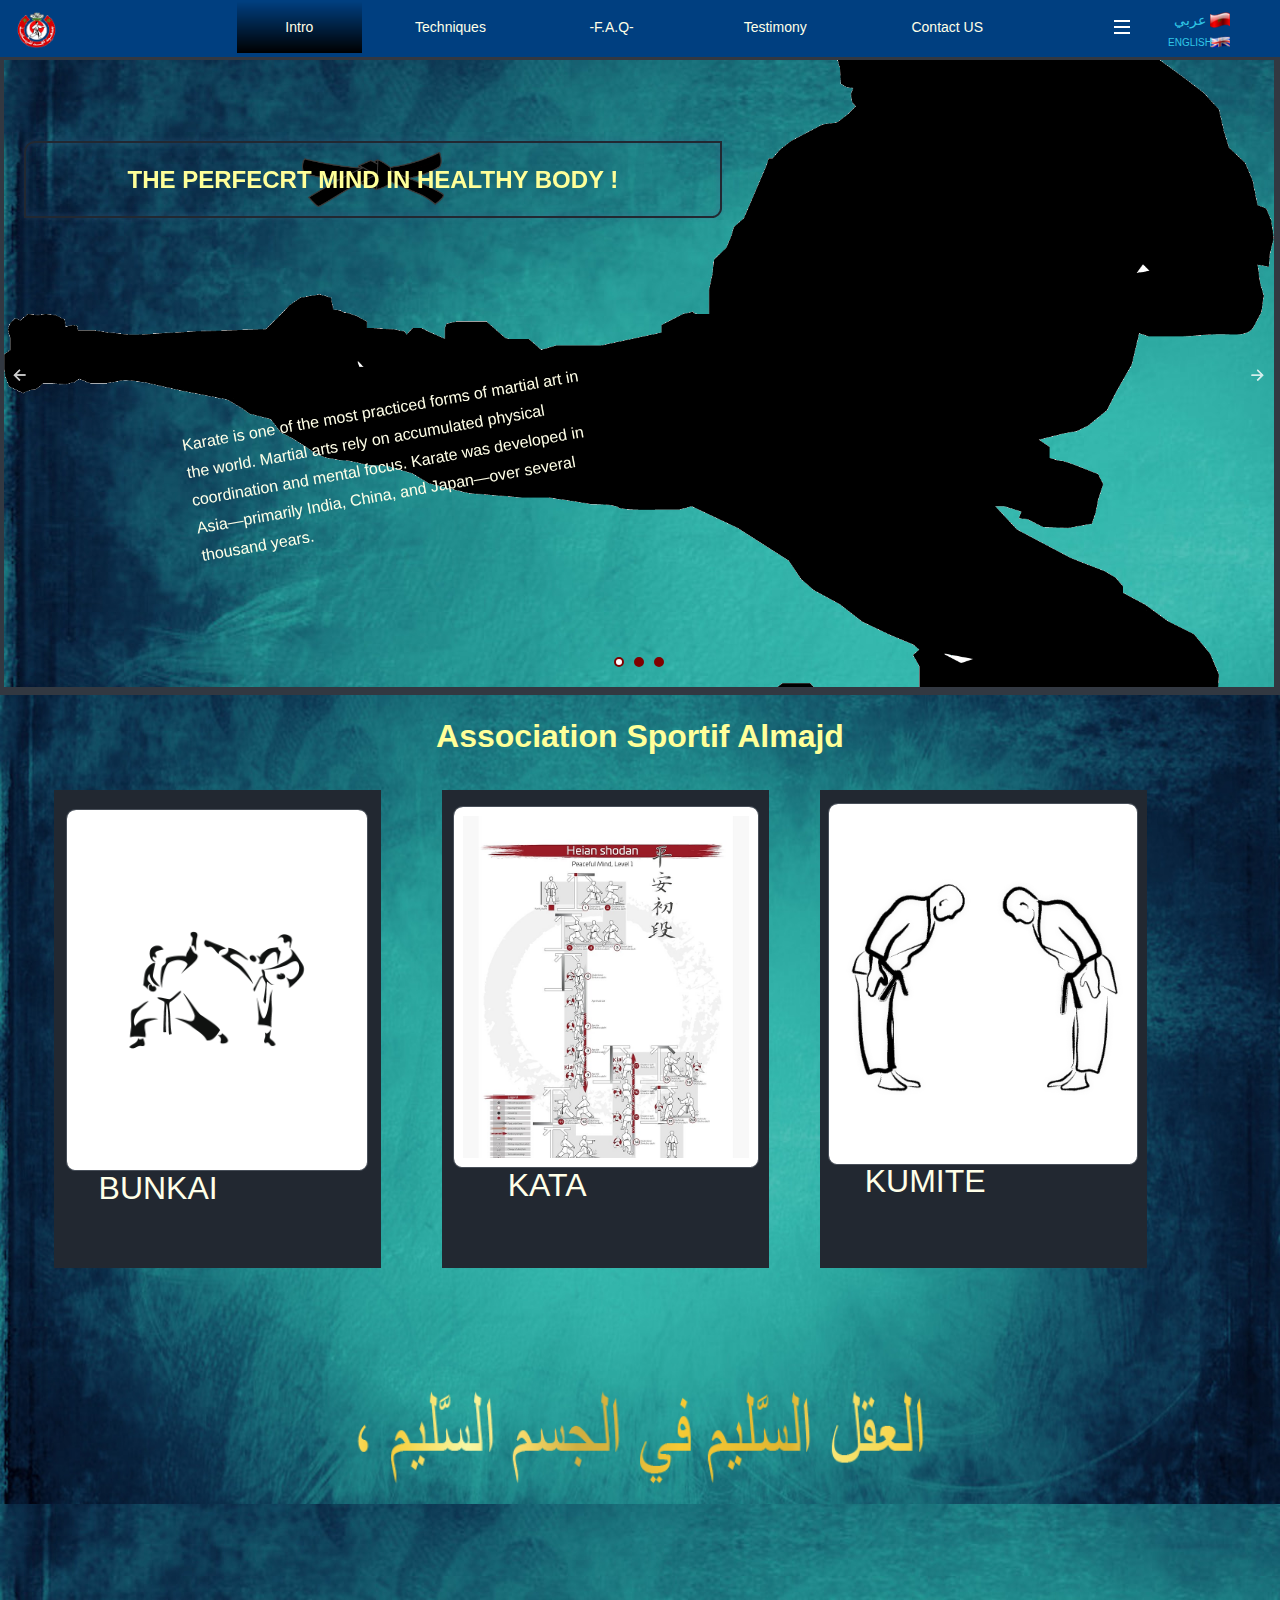
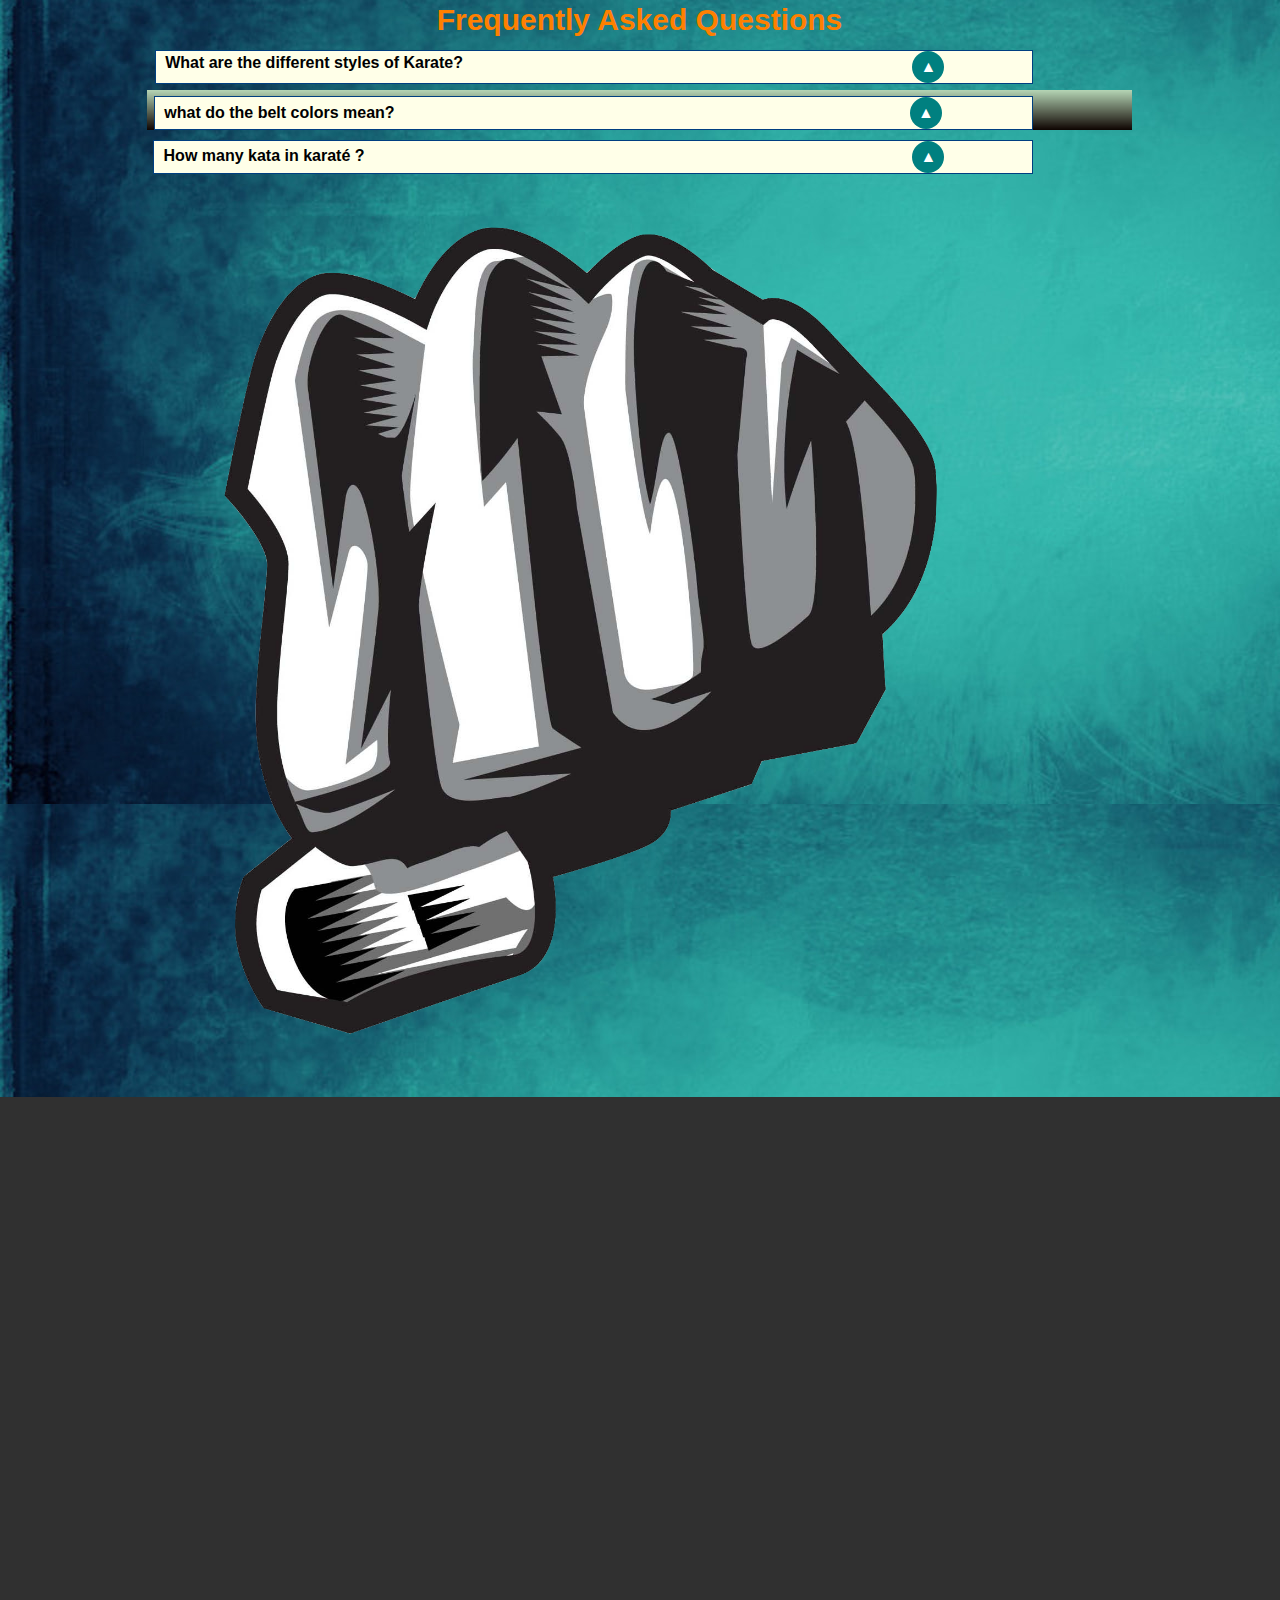
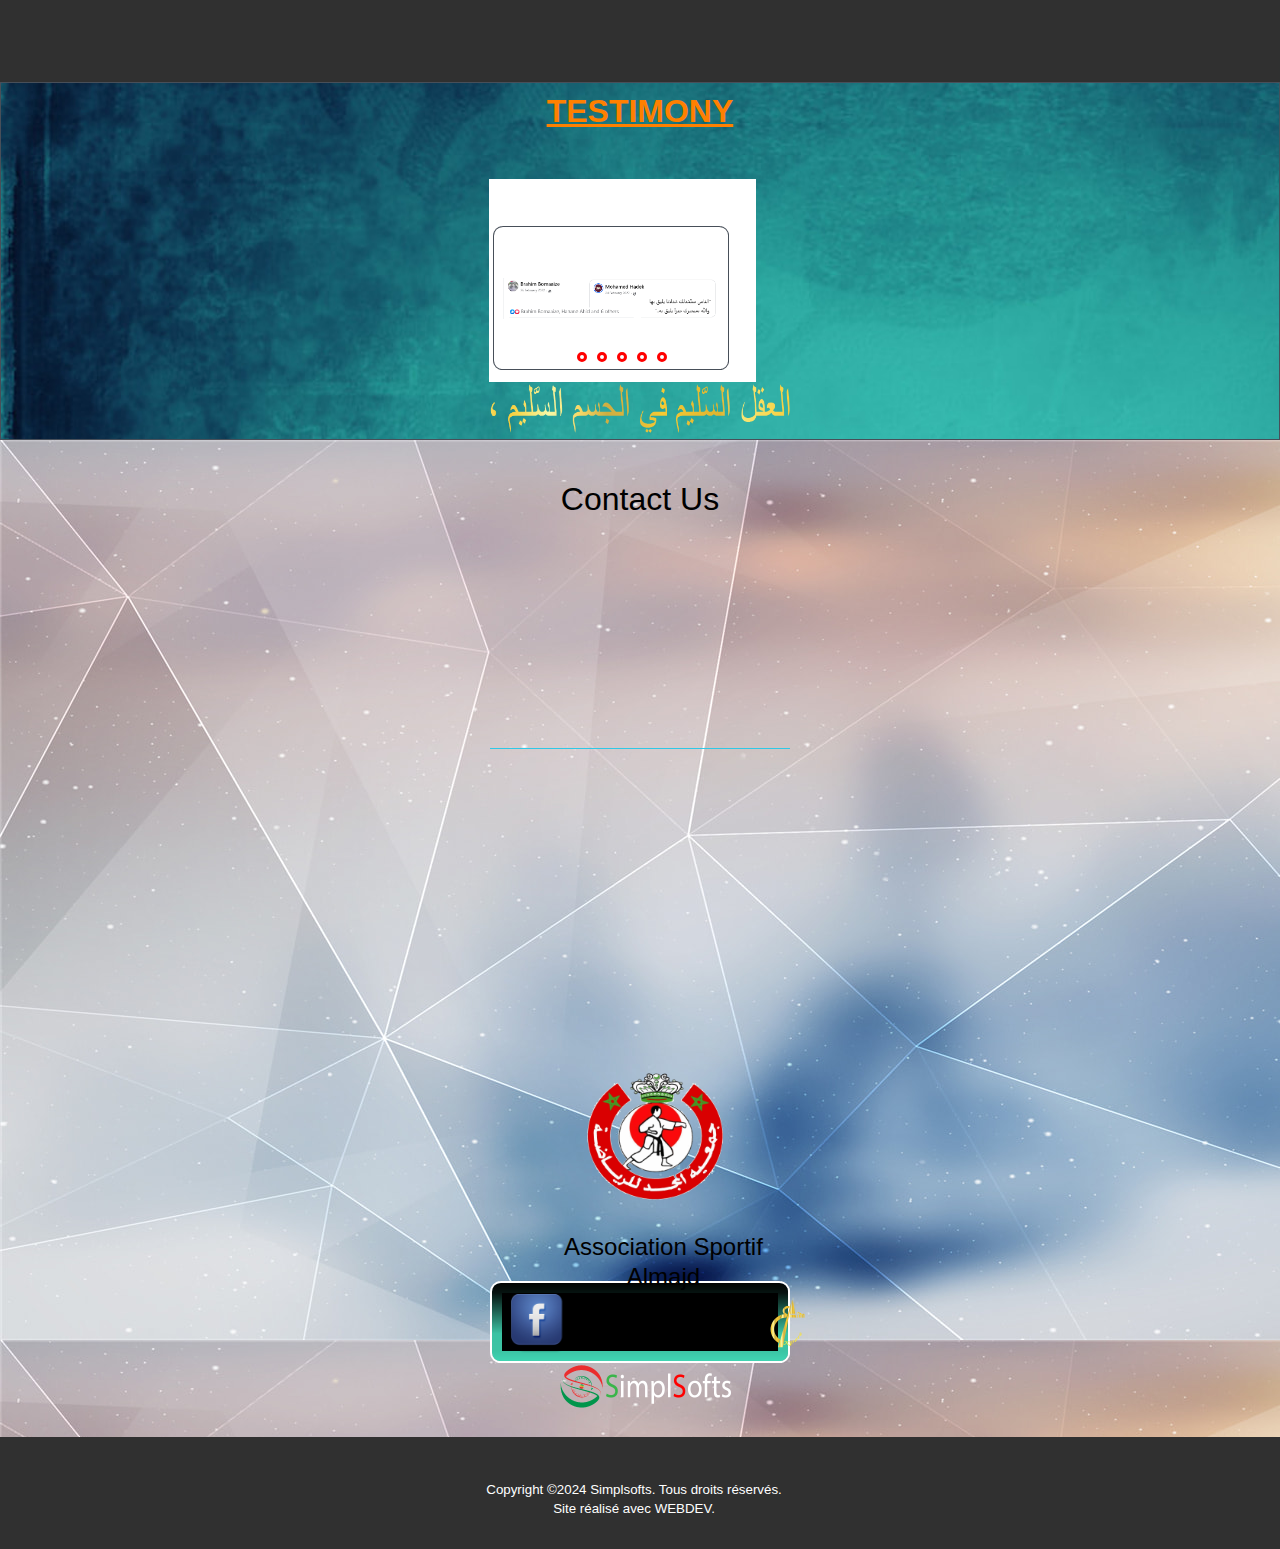
==== commit 56e2b76d: "Add files via upload" ====
--- a/UK/index.html
+++ b/UK/index.html
@@ -1,24 +1,24 @@
 <!DOCTYPE html>
-<!-- Presentation 23/02/2024 22:41 WEBDEV 25 25.0.204.0 --><html lang="en" class="htmlstd html5">
+<!-- Presentation 24/02/2024 15:04 WEBDEV 25 25.0.204.0 --><html lang="en" class="htmlstd html5">
 <head><meta http-equiv="Content-Type" content="text/html; charset=UTF-8">
 <title>SIMPLSOFTS</title><meta name="generator" content="WEBDEV">
 <meta http-equiv="x-ua-compatible" content="ie=edge,requiresActiveX=true"><meta name="viewport" content="width=device-width, initial-scale=1"><meta name="apple-itunes-app" content="app-id=1016437412">
 <link rel="shortcut icon" type="image/x-icon" href="../ext/SIGN.png">
 <style type="text/css">.wblien,.wblienHorsZTR {border:0;background:transparent;padding:0;text-align:center;box-shadow:none;_line-height:normal;-webkit-box-decoration-break: clone;box-decoration-break: clone; color:#ffffff;}.wblienHorsZTR {border:0 !important;background:transparent !important;outline-width:0 !important;} .wblienHorsZTR:not([class^=l-]) {box-shadow: none !important;}a:active{}a:visited{}</style><link rel="stylesheet" type="text/css" href="res/standard.css?10001afe82930">
 <link rel="stylesheet" type="text/css" href="res/static.css?10002ee383fd6">
-<style type="text/css">.webdevclass-riche { transition:font-size 300ms; }</style><link rel="stylesheet" type="text/css" href="Ankaa250AnkaaEfemDeep_rwd.css?10000e78dcae3">
-<link rel="stylesheet" type="text/css" href="KARATEKA250AnkaaEfemDeep_rwd.css?10000250f77f9">
-<link rel="stylesheet" type="text/css" href="palette-EfemDeep_rwd.css?1000068977c2e">
+<style type="text/css">.webdevclass-riche { transition:font-size 300ms; }</style><link rel="stylesheet" type="text/css" href="Ankaa250AnkaaEfemDeep_rwd.css?10000f831a04d">
+<link rel="stylesheet" type="text/css" href="KARATEKA250AnkaaEfemDeep_rwd.css?10000ac097b46">
+<link rel="stylesheet" type="text/css" href="palette-EfemDeep_rwd.css?100007833afae">
 <link rel="stylesheet" type="text/css" href="res/WDMenu.css?10000197de59b">
-<link rel="stylesheet" type="text/css" href="Presentation_style.css?10000eae17fe2">
+<link rel="stylesheet" type="text/css" href="Presentation_style.css?1000071c1bf52">
 <style type="text/css">
 a {text-decoration:none;}
 a:hover {text-decoration:underline;}
-body{ position:relative;line-height:normal;height:auto; min-height:100%; color:#abb9c9;} body{}html {background-color:#ffffff;position:relative;}#page{position:relative;background-position:center top ;}html {height:100%;overflow-x:hidden;} body,form {height:auto; min-height:100%;margin:0 auto !important;box-sizing:border-box;} html, form {height:100%;}body {background:none;}#A18{font-family:inherit;color:#FFFFFF;background-color:#008080;background-image:url(../ext/VERTF_9D1ECEFC_.png);}.padding#A22,.webdevclass-riche #A22,.webdevclass-riche#A22,.padding#tzA22,.webdevclass-riche #tzA22,.webdevclass-riche#tzA22{padding-right:0;}#A125,#tzA125{font-weight:bold;color:#FFFF00;background-color:inherit;-ms-transition:background-color 150ms ease-out 0ms;-moz-transition:background-color 150ms ease-out 0ms;-webkit-transition:background-color 150ms ease-out 0ms;-o-transition:background-color 150ms ease-out 0ms;transition:background-color 150ms ease-out 0ms;background-attachment:scroll;background-position:center center ;background-repeat:no-repeat;background-size:contain;}#A125.wbSurvol,#tzA125.wbSurvol,#A125:hover,#tzA125:hover{background-color:#5BC0DE;}@media only all and (max-width: 1025px){#A125,#tzA125{background-attachment:scroll;background-position:center center ;background-repeat:no-repeat;background-size:contain;}}@media only all and (max-width: 581px){#A125,#tzA125{background-attachment:scroll;background-position:center center ;background-repeat:no-repeat;background-size:contain;}}.l-7{background-attachment:scroll;background-color:inherit;background-image:url(../ext/K3.png);background-position:center center ;background-size:cover;background-origin:content-box;}.A18_1-sty10001{background-attachment:scroll;background-color:inherit;background-image:url(../ext/K3.png);background-position:center center ;background-size:cover;background-origin:content-box;}.l-8{background-attachment:scroll;background-color:inherit;background-image:url(../ext/K1.png);background-position:center center ;background-repeat:no-repeat;background-size:contain;background-origin:content-box;}.A18_2-sty10001{background-attachment:scroll;background-color:inherit;background-image:url(../ext/K1.png);background-position:center center ;background-repeat:no-repeat;background-size:contain;background-origin:content-box;}.l-9{background-attachment:scroll;background-color:inherit;background-image:url(../ext/KATA.png);background-position:center center ;background-repeat:no-repeat;background-size:contain;}.A18_3-sty10001{background-attachment:scroll;background-color:inherit;background-image:url(../ext/KATA.png);background-position:center center ;background-repeat:no-repeat;background-size:contain;}.l-6{font-family:inherit;color:#FFFFFF;background-color:#008080;background-image:url(../ext/VERTF_9D1ECEFC_.png);}.A18-sty10001{font-family:inherit;color:#FFFFFF;background-color:#008080;background-image:url(../ext/VERTF_9D1ECEFC_.png);}.A18-sty10621{background-color:#800000;border-left-color:#800000;border-top-color:#800000;border-right-color:#800000;border-bottom-color:#800000;border-radius:10px;}.A18-sty10615{background-image:url(res/BAN_Geometric_Arrow_Left250_AnkaaEfem_Deep.png);opacity:0.80;}.A18-sty10617{background-image:url(res/BAN_Geometric_Arrow_Right250_AnkaaEfem_Deep.png);opacity:0.80;}#A63{background-color:inherit;}#A64,#bzA64{color:#FFFFFF;background-color:transparent;}#tzA86,#tzA86{font-weight:bold;color:#FF8000;text-align:right;}#tzA86.wbSurvol,#tzA86.wbSurvol,#tzA86:hover,#tzA86:hover{color:#FF0000;-ms-transform:skew(10.00deg,5.00deg);-moz-transform:skew(10.00deg,5.00deg);-webkit-transform:skew(10.00deg,5.00deg);-o-transform:skew(10.00deg,5.00deg);transform:skew(10.00deg,5.00deg);}.padding#tzA86.wbSurvol,.webdevclass-riche #tzA86.wbSurvol,.webdevclass-riche#tzA86.wbSurvol,.padding#tzA86.wbSurvol,.webdevclass-riche #tzA86.wbSurvol,.webdevclass-riche#tzA86.wbSurvol,.padding#tzA86:hover,.webdevclass-riche #tzA86:hover,.webdevclass-riche#tzA86:hover,.padding#tzA86:hover,.webdevclass-riche #tzA86:hover,.webdevclass-riche#tzA86:hover{padding-left:0;}.A63-sty10001{background-color:inherit;}#tzA19,#tzA19{font-size:xx-large;font-size:2rem;font-weight:bold;color:#FFFF99;text-align:center;}#A50{-ms-animation:defil1 3000ms linear 0ms infinite normal none;-moz-animation:defil1 3000ms linear 0ms infinite normal none;-webkit-animation:defil1 3000ms linear 0ms infinite normal none;-o-animation:defil1 3000ms linear 0ms infinite normal none;animation:defil1 3000ms linear 0ms infinite normal none;}@media only all and (max-width: 1025px){#A50{-ms-animation:defil1 500ms linear 0ms infinite alternate-reverse none;-moz-animation:defil1 500ms linear 0ms infinite alternate-reverse none;-webkit-animation:defil1 500ms linear 0ms infinite alternate-reverse none;-o-animation:defil1 500ms linear 0ms infinite alternate-reverse none;animation:defil1 500ms linear 0ms infinite alternate-reverse none;}}@media only all and (max-width: 581px){#A50{-ms-animation:defil1 500ms linear 0ms infinite alternate-reverse none;-moz-animation:defil1 500ms linear 0ms infinite alternate-reverse none;-webkit-animation:defil1 500ms linear 0ms infinite alternate-reverse none;-o-animation:defil1 500ms linear 0ms infinite alternate-reverse none;animation:defil1 500ms linear 0ms infinite alternate-reverse none;}}#A23{background-color:inherit;}.dzA28{width:100%;;overflow-x:hidden;;overflow-y:hidden;position:relative;}.dzA31{width:100%;;overflow-x:hidden;;overflow-y:hidden;position:relative;}.dzA46{width:100%;;overflow-x:hidden;;overflow-y:hidden;position:relative;}.A23-sty10001{background-color:inherit;}#A16,#bzA16{border-style:solid;border-width:1px;border-color:#ffffff;border-collapse:collapse;empty-cells:show;border-spacing:0;}#tzA32,#tzA32{font-size:30px;font-size:1.875rem;font-weight:bold;color:#FF8000;text-align:center;}#con-A48,#bzcon-A48{border-style:solid;border-width:1px;border-color:#003f80;border-collapse:collapse;empty-cells:show;border-spacing:0;}#H-A48{cursor:pointer;}#A78{background-color:#008080;}#A96,#tzA96{background-image:url(res/watch%20v=4pBLM5d-Xms_CE_.png);}.l-24{}#con-A97,#bzcon-A97{border-style:solid;border-width:1px;border-color:#003f80;border-collapse:collapse;empty-cells:show;border-spacing:0;}#H-A97{cursor:pointer;}#A98{background-color:#008080;}.dzA102{;overflow-x:hidden;;overflow-y:hidden;position:static;}.l-25{}#con-A82,#bzcon-A82{border-style:solid;border-width:1px;border-color:#003f80;border-collapse:collapse;empty-cells:show;border-spacing:0;}#H-A82{cursor:pointer;}#A103{background-color:#008080;}.padding#A105,.webdevclass-riche #A105,.webdevclass-riche#A105,.padding#tzA105,.webdevclass-riche #tzA105,.webdevclass-riche#tzA105{padding-left:0;}#A106,#tzA106{background-image:url(res/watch%20v=ojQ_ia2PBYU_CE_.png);}.l-26{}#A40{background-color:transparent;}.dzA36{width:100%;height:124px;;overflow-x:hidden;;overflow-y:hidden;position:relative;}.l-46{}.dzA34{width:100%;height:124px;;overflow-x:hidden;;overflow-y:hidden;position:relative;}.l-47{}.dzA81{width:122px;height:101px;;overflow-x:hidden;;overflow-y:hidden;position:static;}.l-48{}.l-49{}#A37{background-color:inherit;}.dzA39{width:100%;;overflow-x:hidden;;overflow-y:hidden;position:static;}.dzA42{width:68px;height:52px;;overflow-x:hidden;;overflow-y:hidden;position:static;}.A37-sty10001{background-color:inherit;}.l-50{background-position:center center ;background-repeat:no-repeat;background-size:contain;}.A40_5-sty10001{background-position:center center ;background-repeat:no-repeat;background-size:contain;}.A40-sty10001{background-color:transparent;}.A40-sty10621{border-left-width:3px;border-left-color:#FF0000;border-top-width:3px;border-top-color:#FF0000;border-right-width:3px;border-right-color:#FF0000;border-bottom-width:3px;border-bottom-color:#FF0000;}.A40-sty10615{background-image:url(res/BAN_Default_Arrow_Left250_AnkaaEfem_Deep.png);}.A40-sty10617{background-image:url(res/BAN_Default_Arrow_Right250_AnkaaEfem_Deep.png);}.l-44{background-image:url(res/tumul_1308F701_.png);border-top-width:0;border-right-width:0;border-bottom-width:0;border-left-width:0;border-left:1px solid #484F59;border-top:1px solid #484F59;border-right:1px solid #484F59;border-bottom:1px solid #484F59;border-radius:0;}.A27-sty10001{background-image:url(res/tumul_1308F701_.png);border-top-width:0;border-right-width:0;border-bottom-width:0;border-left-width:0;border-left:1px solid #484F59;border-top:1px solid #484F59;border-right:1px solid #484F59;border-bottom:1px solid #484F59;border-radius:0;}#A89{background-color:inherit;}.dzA90{width:100%;;overflow-x:hidden;;overflow-y:hidden;position:relative;}.dzA93{width:100%;;overflow-x:hidden;;overflow-y:hidden;position:relative;}.dzA116{width:100%;;overflow-x:hidden;;overflow-y:hidden;position:relative;}#A117{background-color:inherit;}.dzA118{width:206px;height:173px;;overflow-x:hidden;;overflow-y:hidden;position:static;}#A119,#tzA119{font-size:x-large;font-size:1.5rem;color:#000000;text-align:center;}.A117-sty10001{background-color:inherit;}#tzA120,#tzA120{font-size:xx-large;font-size:2rem;color:#000000;text-align:center;}.A89-sty10001{background-color:inherit;}.l-65{background-image:url(res/3D_447DAF7F_.png);}.A88-sty10001{background-image:url(res/3D_447DAF7F_.png);}.l-70{}#A44,#tzA44{color:#222831;text-align:center;vertical-align:middle;}.dzA2{width:57px;height:47px;;overflow-x:hidden;;overflow-y:hidden;position:static;}.A3-sty10001{font-family:Arial, Helvetica, sans-serif;font-size:14px;font-size:0.875rem;color:#FFFFE8;text-align:center;vertical-align:middle;border-left:none;border-top:none;border-right:none;border-bottom:1px solid rgba(255,255,255,0.00);-ms-transition:border 300ms ease 0ms,padding 300ms ease 0ms;-moz-transition:border 300ms ease 0ms,padding 300ms ease 0ms;-webkit-transition:border 300ms ease 0ms,padding 300ms ease 0ms;-o-transition:border 300ms ease 0ms,padding 300ms ease 0ms;transition:border 300ms ease 0ms,padding 300ms ease 0ms;outline-width:0;}.htmlstd .padding.A3-sty10001,.htmlstd .webdevclass-riche .A3-sty10001,.htmlstd .webdevclass-riche.A3-sty10001{padding:10px 8px;}.A3-sty10001.wbSurvol,.A3-sty10001:hover{color:#FF8000;text-decoration:none ;border-bottom:3px solid #FFFFE8;-ms-transition:padding 100ms ease 0ms,border 100ms ease 0ms;-moz-transition:padding 100ms ease 0ms,border 100ms ease 0ms;-webkit-transition:padding 100ms ease 0ms,border 100ms ease 0ms;-o-transition:padding 100ms ease 0ms,border 100ms ease 0ms;transition:padding 100ms ease 0ms,border 100ms ease 0ms;}.htmlstd .padding.A3-sty10001.wbSurvol,.htmlstd .webdevclass-riche .A3-sty10001.wbSurvol,.htmlstd .webdevclass-riche.A3-sty10001.wbSurvol,.htmlstd .padding.A3-sty10001:hover,.htmlstd .webdevclass-riche .A3-sty10001:hover,.htmlstd .webdevclass-riche.A3-sty10001:hover{padding:10px 8px 8px;}.A3-sty10001.wbFocus,.A3-sty10001:focus{color:#FF0000;text-decoration:none ;outline:none;}.A3-sty10001.wbActif,.A3-sty10001:active{color:#FF8000;text-decoration:none ;border-bottom:3px solid #FF0000;}.htmlstd .padding.A3-sty10001.wbActif,.htmlstd .webdevclass-riche .A3-sty10001.wbActif,.htmlstd .webdevclass-riche.A3-sty10001.wbActif,.htmlstd .padding.A3-sty10001:active,.htmlstd .webdevclass-riche .A3-sty10001:active,.htmlstd .webdevclass-riche.A3-sty10001:active{padding:10px 8px 8px;}@media only all and (max-width: 1025px){.A3-sty10001{font-family:'Lucida Console', Monaco, monospace;font-size:12px;font-size:0.75rem;font-weight:bold;color:#FFFFE8;text-align:left;vertical-align:auto;background-color:#000000;}}@media only all and (max-width: 1025px){.htmlstd .padding.A3-sty10001,.htmlstd .webdevclass-riche .A3-sty10001,.htmlstd .webdevclass-riche.A3-sty10001{padding-right:8px;padding-left:8px;}}@media only all and (max-width: 1025px){.A3-sty10001.wbSurvol,.A3-sty10001:hover{border-bottom:3px solid rgba(63,81,181,0.00);}}@media only all and (max-width: 1025px){.htmlstd .padding.A3-sty10001.wbSurvol,.htmlstd .webdevclass-riche .A3-sty10001.wbSurvol,.htmlstd .webdevclass-riche.A3-sty10001.wbSurvol,.htmlstd .padding.A3-sty10001:hover,.htmlstd .webdevclass-riche .A3-sty10001:hover,.htmlstd .webdevclass-riche.A3-sty10001:hover{padding-right:8px;padding-left:8px;}}@media only all and (max-width: 1025px){.A3-sty10001.wbActif,.A3-sty10001:active{border-bottom:3px solid rgba(63,81,181,0.00);}}@media only all and (max-width: 1025px){.htmlstd .padding.A3-sty10001.wbActif,.htmlstd .webdevclass-riche .A3-sty10001.wbActif,.htmlstd .webdevclass-riche.A3-sty10001.wbActif,.htmlstd .padding.A3-sty10001:active,.htmlstd .webdevclass-riche .A3-sty10001:active,.htmlstd .webdevclass-riche.A3-sty10001:active{padding-right:8px;padding-left:8px;}}@media only all and (max-width: 581px){.A3-sty10001{font-size:14px;font-size:0.875rem;font-weight:bold;color:#FFFFE8;text-align:left;vertical-align:auto;}}@media only all and (max-width: 581px){.htmlstd .padding.A3-sty10001,.htmlstd .webdevclass-riche .A3-sty10001,.htmlstd .webdevclass-riche.A3-sty10001{padding-right:8px;padding-left:8px;}}@media only all and (max-width: 581px){.A3-sty10001.wbSurvol,.A3-sty10001:hover{border-bottom:3px solid rgba(63,81,181,0.00);}}@media only all and (max-width: 581px){.htmlstd .padding.A3-sty10001.wbSurvol,.htmlstd .webdevclass-riche .A3-sty10001.wbSurvol,.htmlstd .webdevclass-riche.A3-sty10001.wbSurvol,.htmlstd .padding.A3-sty10001:hover,.htmlstd .webdevclass-riche .A3-sty10001:hover,.htmlstd .webdevclass-riche.A3-sty10001:hover{padding-right:8px;padding-left:8px;}}@media only all and (max-width: 581px){.A3-sty10001.wbActif,.A3-sty10001:active{border-bottom:3px solid rgba(63,81,181,0.00);}}@media only all and (max-width: 581px){.htmlstd .padding.A3-sty10001.wbActif,.htmlstd .webdevclass-riche .A3-sty10001.wbActif,.htmlstd .webdevclass-riche.A3-sty10001.wbActif,.htmlstd .padding.A3-sty10001:active,.htmlstd .webdevclass-riche .A3-sty10001:active,.htmlstd .webdevclass-riche.A3-sty10001:active{padding-right:8px;padding-left:8px;}}.A3-sty10235{font-family:Roboto, Helvetica, Arial, sans-serif;color:#FFFFE8;text-align:center;background-color:#303030;}.A3-sty10235.wbSurvol,.A3-sty10235:hover{background-color:#800000;}.A3-sty10235.wbFocus,.A3-sty10235:focus{background-color:#800000;}.A3-sty10235.wbActif,.A3-sty10235:active{background-color:#800000;}@media only all and (max-width: 1025px){.A3-sty10235{color:#FFFFE8;}}@media only all and (max-width: 581px){.A3-sty10235{font-family:'Comic Sans MS', cursive;font-size:large;font-size:1.125rem;font-weight:bold;text-align:left;vertical-align:auto;border-top:1px solid #FFFF99;border-bottom:1px solid #FFFF99;outline:1px solid #E0E0E0;}}#A123{background-color:inherit;}#A4{background-color:inherit;background-image:url(res/Btn_Menu_Popup250_AnkaaEfem_Deep.png);}#A73,#tzA73{text-align:center;background-attachment:scroll;background-image:url(maroc.png);background-position:right center ;background-repeat:no-repeat;background-size:contain;}@media only all and (max-width: 1025px){#A73,#tzA73{background-attachment:scroll;background-image:url(maroc.png);background-position:right center ;background-repeat:no-repeat;background-size:contain;}}@media only all and (max-width: 581px){#A73,#tzA73{background-attachment:scroll;background-image:url(maroc.png);background-position:right center ;background-repeat:no-repeat;background-size:contain;}}#A124,#tzA124{font-size:x-small;font-size:0.625rem;text-align:center;background-attachment:scroll;background-image:url(ENGLISH.png);background-position:right center ;background-repeat:no-repeat;background-size:contain;}@media only all and (max-width: 1025px){#A124,#tzA124{background-attachment:scroll;background-image:url(ENGLISH.png);background-position:right center ;background-repeat:no-repeat;background-size:contain;}}@media only all and (max-width: 581px){#A124,#tzA124{background-attachment:scroll;background-image:url(ENGLISH.png);background-position:right center ;background-repeat:no-repeat;background-size:contain;}}.A123-sty10001{background-color:inherit;}.htmlstd .A1-sty10001.wbgrise{color:#909090;text-shadow:0 1px 0 rgba(255,255,255,0.50);}.htmlstd .padding.A1-sty10001.wbgrise,.htmlstd .webdevclass-riche .A1-sty10001.wbgrise,.htmlstd .webdevclass-riche.A1-sty10001.wbgrise{padding-left:0;}.A1-sty10735{font-family:'Times New Roman', Times, serif;color:#FFFFFF;letter-spacing:0.02em;text-align:center;text-transform:uppercase;vertical-align:middle;background-color:#30C8E6;border-radius:2px;box-shadow:0 2px 2px 0 rgba(171,185,201,0.14),0 3px 1px -2px rgba(171,185,201,0.20),0 1px 5px 0 rgba(171,185,201,0.12);}.A1-sty10735.wbSurvol,.A1-sty10735:hover{-ms-transition:box-shadow 280ms linear 0ms;-moz-transition:box-shadow 280ms linear 0ms;-webkit-transition:box-shadow 280ms linear 0ms;-o-transition:box-shadow 280ms linear 0ms;transition:box-shadow 280ms linear 0ms;}.A1-sty10735.wbFocus,.A1-sty10735:focus{box-shadow:0 0 8px 0 rgba(171,185,201,0.18),0 8px 16px 0 rgba(171,185,201,0.36);outline:none;outline:none;}.A1-sty10735.wbActif,.A1-sty10735:active{box-shadow:0 4px 5px 0 rgba(171,185,201,0.30),0 1px 10px 0 rgba(171,185,201,0.12),0 2px 4px -1px rgba(171,185,201,0.20);-ms-transition:box-shadow 280ms linear 0ms;-moz-transition:box-shadow 280ms linear 0ms;-webkit-transition:box-shadow 280ms linear 0ms;-o-transition:box-shadow 280ms linear 0ms;transition:box-shadow 280ms linear 0ms;outline:none;outline:none;}.htmlstd .padding.A1-sty10735.wbActif,.htmlstd .webdevclass-riche .A1-sty10735.wbActif,.htmlstd .webdevclass-riche.A1-sty10735.wbActif,.htmlstd .padding.A1-sty10735:active,.htmlstd .webdevclass-riche .A1-sty10735:active,.htmlstd .webdevclass-riche.A1-sty10735:active{padding-left:0;}.htmlstd .A1-sty10735.wbgrise{font-family:Arial, Helvetica, sans-serif;font-size:12px;font-size:0.75rem;color:#909090;text-align:center;vertical-align:middle;background-color:#CC0000;text-shadow:0 1px 0 rgba(255,255,255,0.50);}@media only all and (max-width: 1025px){.A1-sty10735{color:#FFFFE8;background-color:inherit;border-top:1px solid #DADADA;border-bottom:1px solid #DADADA;box-shadow:0 5px 5px 0 rgba(66,66,66,0.20);}}@media only all and (max-width: 581px){.A1-sty10735{color:#FFFF99;text-align:center;vertical-align:auto;background-color:inherit;opacity:0.50;border-top:1px solid #DADADA;border-bottom:1px solid #DADADA;box-shadow:0 5px 5px 0 rgba(66,66,66,0.20);}}.wbplanche{background-repeat:repeat;background-position:0% 0%;background-attachment:scroll;background-size:auto auto;background-origin:padding-box;}.wbplancheLibInc{_font-size:1px;}</style></head><body onclick="clWDUtil.pfGetTraitement('PRESENTATION',0,void 0)(event); " onload="clWDUtil.pfGetTraitement('PRESENTATION',15,void 0)(event); " class="wbRwd"><form name="PRESENTATION" action="index.html" target="_self" method="post" class="clearfix"><div class="h-0"><input type="hidden" name="WD_JSON_PROPRIETE_" value=""/><input type="hidden" name="WD_BUTTON_CLICK_" value=""><input type="hidden" name="WD_ACTION_" value=""></div><div  class="clearfix ancragecenter pos1"><div  id="page" class="clearfix ancragecenter pos2" data-window-width="1287" data-window-height="4899" data-width="1287" data-height="4899" data-media="[{'query':'@media only all and (max-width: 1025px)','attr':{'data-window-width':'1024','data-window-height':'10758','data-width':'1024','data-height':'10832'}},{'query':'@media only all and (max-width: 581px)','attr':{'data-window-width':'580','data-window-height':'10678','data-width':'580','data-height':'10752'}}]"><div  class="clearfix pos3"><div id="dwwA5" style="position:fixed;left:0px;top:0px;width:100%;height:57px;z-index:802;" class="wbEpingle ancragefixedl" style="position:fixed;left:0px;top:0px;width:100%;height:57px;z-index:802;" data-width="1287" data-media="[{'query':'@media only all and (max-width: 1025px)','attr':{'data-width':'1024','data-min-width':'0'}},{'query':'@media only all and (max-width: 581px)','attr':{'data-width':'580','data-min-width':'0'}}]"><table style=" width:100%;height:57px;"><tr><td style="background-color:#003f80;" id="tzA5" class="l-78 wbEpingle padding wbEpingle valigntop" data-width="1287" data-media="[{'query':'@media only all and (max-width: 1025px)','attr':{'data-width':'1024','data-min-width':'0'}},{'query':'@media only all and (max-width: 581px)','attr':{'data-width':'580','data-min-width':'0'}}]"><table data-width="1287" data-media="[{'query':'@media only all and (max-width: 1025px)','attr':{'data-width':'1024','data-min-width':'0'}},{'query':'@media only all and (max-width: 581px)','attr':{'data-width':'580','data-min-width':'0'}}]" style=" width:100%; background-color:#003f80;" id="A5" class="wbEpingle">
-<tr><td style=" height:57px;" class="l-78 A5 wbEpingle"><div  class="clearfix pos4"><div  class="clearfix wbChampBarreNavigation wbBarreEtendue pos5" class="wbBarreEtendue" data-classConcat="true" data-classRemove="(wbBarreCompacte|wbBarreEtendue)" data-media="[{'query':'@media only all and (max-width: 1025px)','attr':{'class':'wbBarreCompacte'}},{'query':'@media only all and (max-width: 581px)','attr':{'class':'wbBarreCompacte'}}]"><input type=hidden name="A1" value="" disabled><table style=" width:100%;" id="A1" class="A1-sty10001">
+body{ position:relative;line-height:normal;height:auto; min-height:100%; color:#abb9c9;} body{}html {background-color:#ffffff;position:relative;}#page{position:relative;background-position:center top ; background-color:#303030;}html {height:100%;overflow-x:hidden;} body,form {height:auto; min-height:100%;margin:0 auto !important;box-sizing:border-box;} html, form {height:100%;}body {background:none;}#A18{font-family:inherit;color:#FFFFFF;background-color:#008080;background-image:url(../ext/VERTF_9D1ECEFC_.png);}.padding#A22,.webdevclass-riche #A22,.webdevclass-riche#A22,.padding#tzA22,.webdevclass-riche #tzA22,.webdevclass-riche#tzA22{padding-right:0;}#A125,#tzA125{font-weight:bold;color:#FFFF00;background-color:inherit;-ms-transition:background-color 150ms ease-out 0ms;-moz-transition:background-color 150ms ease-out 0ms;-webkit-transition:background-color 150ms ease-out 0ms;-o-transition:background-color 150ms ease-out 0ms;transition:background-color 150ms ease-out 0ms;background-attachment:scroll;background-position:center center ;background-repeat:no-repeat;background-size:contain;}#A125.wbSurvol,#tzA125.wbSurvol,#A125:hover,#tzA125:hover{background-color:#5BC0DE;}@media only all and (max-width: 1025px){#A125,#tzA125{background-attachment:scroll;background-position:center center ;background-repeat:no-repeat;background-size:contain;}}@media only all and (max-width: 581px){#A125,#tzA125{background-attachment:scroll;background-position:center center ;background-repeat:no-repeat;background-size:contain;}}.l-7{background-attachment:scroll;background-color:inherit;background-image:url(../ext/K3.png);background-position:center center ;background-size:cover;background-origin:content-box;}.A18_1-sty10001{background-attachment:scroll;background-color:inherit;background-image:url(../ext/K3.png);background-position:center center ;background-size:cover;background-origin:content-box;}.l-8{background-attachment:scroll;background-color:inherit;background-image:url(../ext/K1.png);background-position:center center ;background-size:cover;background-origin:content-box;}.A18_2-sty10001{background-attachment:scroll;background-color:inherit;background-image:url(../ext/K1.png);background-position:center center ;background-size:cover;background-origin:content-box;}.l-9{background-attachment:scroll;background-color:inherit;background-image:url(../ext/KATA.png);background-position:center center ;background-repeat:no-repeat;background-size:contain;}.A18_3-sty10001{background-attachment:scroll;background-color:inherit;background-image:url(../ext/KATA.png);background-position:center center ;background-repeat:no-repeat;background-size:contain;}.l-6{font-family:inherit;color:#FFFFFF;background-color:#008080;background-image:url(../ext/VERTF_9D1ECEFC_.png);}.A18-sty10001{font-family:inherit;color:#FFFFFF;background-color:#008080;background-image:url(../ext/VERTF_9D1ECEFC_.png);}.A18-sty10621{background-color:#800000;border-left-color:#800000;border-top-color:#800000;border-right-color:#800000;border-bottom-color:#800000;border-radius:10px;}.A18-sty10615{background-image:url(res/BAN_Geometric_Arrow_Left250_AnkaaEfem_Deep.png);opacity:0.80;}.A18-sty10617{background-image:url(res/BAN_Geometric_Arrow_Right250_AnkaaEfem_Deep.png);opacity:0.80;}#A63{background-color:inherit;}#A64,#bzA64{color:#FFFFFF;background-color:transparent;}#tzA86,#tzA86{font-weight:bold;color:#FF8000;text-align:right;}#tzA86.wbSurvol,#tzA86.wbSurvol,#tzA86:hover,#tzA86:hover{color:#FF0000;-ms-transform:skew(10.00deg,5.00deg);-moz-transform:skew(10.00deg,5.00deg);-webkit-transform:skew(10.00deg,5.00deg);-o-transform:skew(10.00deg,5.00deg);transform:skew(10.00deg,5.00deg);}.padding#tzA86.wbSurvol,.webdevclass-riche #tzA86.wbSurvol,.webdevclass-riche#tzA86.wbSurvol,.padding#tzA86.wbSurvol,.webdevclass-riche #tzA86.wbSurvol,.webdevclass-riche#tzA86.wbSurvol,.padding#tzA86:hover,.webdevclass-riche #tzA86:hover,.webdevclass-riche#tzA86:hover,.padding#tzA86:hover,.webdevclass-riche #tzA86:hover,.webdevclass-riche#tzA86:hover{padding-left:0;}.A63-sty10001{background-color:inherit;}#tzA19,#tzA19{font-size:xx-large;font-size:2rem;font-weight:bold;color:#FFFF99;text-align:center;}#A50{-ms-animation:defil1 3000ms linear 0ms infinite normal none;-moz-animation:defil1 3000ms linear 0ms infinite normal none;-webkit-animation:defil1 3000ms linear 0ms infinite normal none;-o-animation:defil1 3000ms linear 0ms infinite normal none;animation:defil1 3000ms linear 0ms infinite normal none;}@media only all and (max-width: 1025px){#A50{-ms-animation:defil1 500ms linear 0ms infinite alternate-reverse none;-moz-animation:defil1 500ms linear 0ms infinite alternate-reverse none;-webkit-animation:defil1 500ms linear 0ms infinite alternate-reverse none;-o-animation:defil1 500ms linear 0ms infinite alternate-reverse none;animation:defil1 500ms linear 0ms infinite alternate-reverse none;}}@media only all and (max-width: 581px){#A50{-ms-animation:defil1 500ms linear 0ms infinite alternate-reverse none;-moz-animation:defil1 500ms linear 0ms infinite alternate-reverse none;-webkit-animation:defil1 500ms linear 0ms infinite alternate-reverse none;-o-animation:defil1 500ms linear 0ms infinite alternate-reverse none;animation:defil1 500ms linear 0ms infinite alternate-reverse none;}}#A23{background-color:inherit;}.dzA28{width:100%;;overflow-x:hidden;;overflow-y:hidden;position:relative;}.dzA31{width:100%;;overflow-x:hidden;;overflow-y:hidden;position:relative;}.dzA46{width:100%;;overflow-x:hidden;;overflow-y:hidden;position:relative;}.A23-sty10001{background-color:inherit;}.l-15{background-image:url(../ext/VERTF_9D1ECEFC_.png);}.A15-sty10001{background-image:url(../ext/VERTF_9D1ECEFC_.png);}#tzA32,#tzA32{font-size:30px;font-size:1.875rem;font-weight:bold;color:#FF8000;text-align:center;}#con-A48,#bzcon-A48{border-style:solid;border-width:1px;border-color:#003f80;border-collapse:collapse;empty-cells:show;border-spacing:0;}#H-A48{cursor:pointer;}#A78{background-color:#008080;}#A96,#tzA96{background-image:url(res/watch%20v=4pBLM5d-Xms_CE_.png);}.l-20{}#con-A97,#bzcon-A97{border-style:solid;border-width:1px;border-color:#003f80;border-collapse:collapse;empty-cells:show;border-spacing:0;}#H-A97{cursor:pointer;}#A98{background-color:#008080;}.dzA102{;overflow-x:hidden;;overflow-y:hidden;position:static;}.l-21{}#con-A82,#bzcon-A82{border-style:solid;border-width:1px;border-color:#003f80;border-collapse:collapse;empty-cells:show;border-spacing:0;}#H-A82{cursor:pointer;}#A103{background-color:#008080;}.padding#A105,.webdevclass-riche #A105,.webdevclass-riche#A105,.padding#tzA105,.webdevclass-riche #tzA105,.webdevclass-riche#tzA105{padding-left:0;}#A106,#tzA106{background-image:url(res/watch%20v=ojQ_ia2PBYU_CE_.png);}.l-22{}.l-19{background-image:url(../ext/VERTF_9D1ECEFC_.png);}.A16-sty10001{background-image:url(../ext/VERTF_9D1ECEFC_.png);}#A40{background-color:transparent;}.dzA36{width:100%;height:124px;;overflow-x:hidden;;overflow-y:hidden;position:relative;}.l-42{}.dzA34{width:100%;height:124px;;overflow-x:hidden;;overflow-y:hidden;position:relative;}.l-43{}.dzA81{width:122px;height:101px;;overflow-x:hidden;;overflow-y:hidden;position:static;}.l-44{}.l-45{}#A37{background-color:inherit;}.dzA39{width:100%;;overflow-x:hidden;;overflow-y:hidden;position:static;}.dzA42{width:68px;height:52px;;overflow-x:hidden;;overflow-y:hidden;position:static;}.A37-sty10001{background-color:inherit;}.l-46{background-position:center center ;background-repeat:no-repeat;background-size:contain;}.A40_5-sty10001{background-position:center center ;background-repeat:no-repeat;background-size:contain;}.A40-sty10001{background-color:transparent;}.A40-sty10621{border-left-width:3px;border-left-color:#FF0000;border-top-width:3px;border-top-color:#FF0000;border-right-width:3px;border-right-color:#FF0000;border-bottom-width:3px;border-bottom-color:#FF0000;}.A40-sty10615{background-image:url(res/BAN_Default_Arrow_Left250_AnkaaEfem_Deep.png);}.A40-sty10617{background-image:url(res/BAN_Default_Arrow_Right250_AnkaaEfem_Deep.png);}.l-40{background-image:url(../ext/VERTF_9D1ECEFC_.png);border-top-width:0;border-right-width:0;border-bottom-width:0;border-left-width:0;border-left:1px solid #484F59;border-top:1px solid #484F59;border-right:1px solid #484F59;border-bottom:1px solid #484F59;border-radius:0;}.A27-sty10001{background-image:url(../ext/VERTF_9D1ECEFC_.png);border-top-width:0;border-right-width:0;border-bottom-width:0;border-left-width:0;border-left:1px solid #484F59;border-top:1px solid #484F59;border-right:1px solid #484F59;border-bottom:1px solid #484F59;border-radius:0;}#A89{background-color:inherit;}.dzA90{width:100%;;overflow-x:hidden;;overflow-y:hidden;position:relative;}.dzA93{width:100%;;overflow-x:hidden;;overflow-y:hidden;position:relative;}.dzA116{width:100%;;overflow-x:hidden;;overflow-y:hidden;position:relative;}#A117{background-color:inherit;}.dzA118{width:206px;height:173px;;overflow-x:hidden;;overflow-y:hidden;position:static;}#A119,#tzA119{font-size:x-large;font-size:1.5rem;color:#000000;text-align:center;}.A117-sty10001{background-color:inherit;}#tzA120,#tzA120{font-size:xx-large;font-size:2rem;color:#000000;text-align:center;}.A89-sty10001{background-color:inherit;}.l-61{background-image:url(res/3D_447DAF7F_.png);}.A88-sty10001{background-image:url(res/3D_447DAF7F_.png);}.l-66{}#A44,#tzA44{color:#222831;text-align:center;vertical-align:middle;}.dzA2{width:57px;height:47px;;overflow-x:hidden;;overflow-y:hidden;position:static;}.A3-sty10001{font-family:Arial, Helvetica, sans-serif;font-size:14px;font-size:0.875rem;color:#FFFFE8;text-align:center;vertical-align:middle;border-left:none;border-top:none;border-right:none;border-bottom:1px solid rgba(255,255,255,0.00);-ms-transition:border 300ms ease 0ms,padding 300ms ease 0ms;-moz-transition:border 300ms ease 0ms,padding 300ms ease 0ms;-webkit-transition:border 300ms ease 0ms,padding 300ms ease 0ms;-o-transition:border 300ms ease 0ms,padding 300ms ease 0ms;transition:border 300ms ease 0ms,padding 300ms ease 0ms;outline-width:0;}.htmlstd .padding.A3-sty10001,.htmlstd .webdevclass-riche .A3-sty10001,.htmlstd .webdevclass-riche.A3-sty10001{padding:10px 8px;}.A3-sty10001.wbSurvol,.A3-sty10001:hover{color:#FF8000;text-decoration:none ;border-bottom:3px solid #FFFFE8;-ms-transition:padding 100ms ease 0ms,border 100ms ease 0ms;-moz-transition:padding 100ms ease 0ms,border 100ms ease 0ms;-webkit-transition:padding 100ms ease 0ms,border 100ms ease 0ms;-o-transition:padding 100ms ease 0ms,border 100ms ease 0ms;transition:padding 100ms ease 0ms,border 100ms ease 0ms;}.htmlstd .padding.A3-sty10001.wbSurvol,.htmlstd .webdevclass-riche .A3-sty10001.wbSurvol,.htmlstd .webdevclass-riche.A3-sty10001.wbSurvol,.htmlstd .padding.A3-sty10001:hover,.htmlstd .webdevclass-riche .A3-sty10001:hover,.htmlstd .webdevclass-riche.A3-sty10001:hover{padding:10px 8px 8px;}.A3-sty10001.wbFocus,.A3-sty10001:focus{color:#FF0000;text-decoration:none ;outline:none;}.A3-sty10001.wbActif,.A3-sty10001:active{color:#FF8000;text-decoration:none ;border-bottom:3px solid #FF0000;}.htmlstd .padding.A3-sty10001.wbActif,.htmlstd .webdevclass-riche .A3-sty10001.wbActif,.htmlstd .webdevclass-riche.A3-sty10001.wbActif,.htmlstd .padding.A3-sty10001:active,.htmlstd .webdevclass-riche .A3-sty10001:active,.htmlstd .webdevclass-riche.A3-sty10001:active{padding:10px 8px 8px;}@media only all and (max-width: 1025px){.A3-sty10001{font-family:'Lucida Console', Monaco, monospace;font-size:12px;font-size:0.75rem;font-weight:bold;color:#FFFFE8;text-align:left;vertical-align:auto;background-color:#000000;}}@media only all and (max-width: 1025px){.htmlstd .padding.A3-sty10001,.htmlstd .webdevclass-riche .A3-sty10001,.htmlstd .webdevclass-riche.A3-sty10001{padding-right:8px;padding-left:8px;}}@media only all and (max-width: 1025px){.A3-sty10001.wbSurvol,.A3-sty10001:hover{border-bottom:3px solid rgba(63,81,181,0.00);}}@media only all and (max-width: 1025px){.htmlstd .padding.A3-sty10001.wbSurvol,.htmlstd .webdevclass-riche .A3-sty10001.wbSurvol,.htmlstd .webdevclass-riche.A3-sty10001.wbSurvol,.htmlstd .padding.A3-sty10001:hover,.htmlstd .webdevclass-riche .A3-sty10001:hover,.htmlstd .webdevclass-riche.A3-sty10001:hover{padding-right:8px;padding-left:8px;}}@media only all and (max-width: 1025px){.A3-sty10001.wbActif,.A3-sty10001:active{border-bottom:3px solid rgba(63,81,181,0.00);}}@media only all and (max-width: 1025px){.htmlstd .padding.A3-sty10001.wbActif,.htmlstd .webdevclass-riche .A3-sty10001.wbActif,.htmlstd .webdevclass-riche.A3-sty10001.wbActif,.htmlstd .padding.A3-sty10001:active,.htmlstd .webdevclass-riche .A3-sty10001:active,.htmlstd .webdevclass-riche.A3-sty10001:active{padding-right:8px;padding-left:8px;}}@media only all and (max-width: 581px){.A3-sty10001{font-size:14px;font-size:0.875rem;font-weight:bold;color:#FFFFE8;text-align:left;vertical-align:auto;}}@media only all and (max-width: 581px){.htmlstd .padding.A3-sty10001,.htmlstd .webdevclass-riche .A3-sty10001,.htmlstd .webdevclass-riche.A3-sty10001{padding-right:8px;padding-left:8px;}}@media only all and (max-width: 581px){.A3-sty10001.wbSurvol,.A3-sty10001:hover{border-bottom:3px solid rgba(63,81,181,0.00);}}@media only all and (max-width: 581px){.htmlstd .padding.A3-sty10001.wbSurvol,.htmlstd .webdevclass-riche .A3-sty10001.wbSurvol,.htmlstd .webdevclass-riche.A3-sty10001.wbSurvol,.htmlstd .padding.A3-sty10001:hover,.htmlstd .webdevclass-riche .A3-sty10001:hover,.htmlstd .webdevclass-riche.A3-sty10001:hover{padding-right:8px;padding-left:8px;}}@media only all and (max-width: 581px){.A3-sty10001.wbActif,.A3-sty10001:active{border-bottom:3px solid rgba(63,81,181,0.00);}}@media only all and (max-width: 581px){.htmlstd .padding.A3-sty10001.wbActif,.htmlstd .webdevclass-riche .A3-sty10001.wbActif,.htmlstd .webdevclass-riche.A3-sty10001.wbActif,.htmlstd .padding.A3-sty10001:active,.htmlstd .webdevclass-riche .A3-sty10001:active,.htmlstd .webdevclass-riche.A3-sty10001:active{padding-right:8px;padding-left:8px;}}.A3-sty10235{font-family:Roboto, Helvetica, Arial, sans-serif;color:#FFFFE8;text-align:center;background-color:#303030;}.A3-sty10235.wbSurvol,.A3-sty10235:hover{background-color:#800000;}.A3-sty10235.wbFocus,.A3-sty10235:focus{background-color:#800000;}.A3-sty10235.wbActif,.A3-sty10235:active{background-color:#800000;}@media only all and (max-width: 1025px){.A3-sty10235{color:#FFFFE8;}}@media only all and (max-width: 581px){.A3-sty10235{font-family:'Comic Sans MS', cursive;font-size:large;font-size:1.125rem;font-weight:bold;text-align:left;vertical-align:auto;border-top:1px solid #FFFF99;border-bottom:1px solid #FFFF99;outline:1px solid #E0E0E0;}}#A123{background-color:inherit;}#A4{background-color:inherit;background-image:url(res/Btn_Menu_Popup250_AnkaaEfem_Deep.png);}#A73,#tzA73{text-align:center;background-attachment:scroll;background-image:url(maroc.png);background-position:right center ;background-repeat:no-repeat;background-size:contain;}@media only all and (max-width: 1025px){#A73,#tzA73{background-attachment:scroll;background-image:url(maroc.png);background-position:right center ;background-repeat:no-repeat;background-size:contain;}}@media only all and (max-width: 581px){#A73,#tzA73{background-attachment:scroll;background-image:url(maroc.png);background-position:right center ;background-repeat:no-repeat;background-size:contain;}}#A124,#tzA124{font-size:x-small;font-size:0.625rem;text-align:center;background-attachment:scroll;background-image:url(ENGLISH.png);background-position:right center ;background-repeat:no-repeat;background-size:contain;}@media only all and (max-width: 1025px){#A124,#tzA124{background-attachment:scroll;background-image:url(ENGLISH.png);background-position:right center ;background-repeat:no-repeat;background-size:contain;}}@media only all and (max-width: 581px){#A124,#tzA124{background-attachment:scroll;background-image:url(ENGLISH.png);background-position:right center ;background-repeat:no-repeat;background-size:contain;}}.A123-sty10001{background-color:inherit;}.htmlstd .A1-sty10001.wbgrise{color:#909090;text-shadow:0 1px 0 rgba(255,255,255,0.50);}.htmlstd .padding.A1-sty10001.wbgrise,.htmlstd .webdevclass-riche .A1-sty10001.wbgrise,.htmlstd .webdevclass-riche.A1-sty10001.wbgrise{padding-left:0;}.A1-sty10735{font-family:'Times New Roman', Times, serif;color:#FFFFFF;letter-spacing:0.02em;text-align:center;text-transform:uppercase;vertical-align:middle;background-color:#30C8E6;border-radius:2px;box-shadow:0 2px 2px 0 rgba(171,185,201,0.14),0 3px 1px -2px rgba(171,185,201,0.20),0 1px 5px 0 rgba(171,185,201,0.12);}.A1-sty10735.wbSurvol,.A1-sty10735:hover{-ms-transition:box-shadow 280ms linear 0ms;-moz-transition:box-shadow 280ms linear 0ms;-webkit-transition:box-shadow 280ms linear 0ms;-o-transition:box-shadow 280ms linear 0ms;transition:box-shadow 280ms linear 0ms;}.A1-sty10735.wbFocus,.A1-sty10735:focus{box-shadow:0 0 8px 0 rgba(171,185,201,0.18),0 8px 16px 0 rgba(171,185,201,0.36);outline:none;outline:none;}.A1-sty10735.wbActif,.A1-sty10735:active{box-shadow:0 4px 5px 0 rgba(171,185,201,0.30),0 1px 10px 0 rgba(171,185,201,0.12),0 2px 4px -1px rgba(171,185,201,0.20);-ms-transition:box-shadow 280ms linear 0ms;-moz-transition:box-shadow 280ms linear 0ms;-webkit-transition:box-shadow 280ms linear 0ms;-o-transition:box-shadow 280ms linear 0ms;transition:box-shadow 280ms linear 0ms;outline:none;outline:none;}.htmlstd .padding.A1-sty10735.wbActif,.htmlstd .webdevclass-riche .A1-sty10735.wbActif,.htmlstd .webdevclass-riche.A1-sty10735.wbActif,.htmlstd .padding.A1-sty10735:active,.htmlstd .webdevclass-riche .A1-sty10735:active,.htmlstd .webdevclass-riche.A1-sty10735:active{padding-left:0;}.htmlstd .A1-sty10735.wbgrise{font-family:Arial, Helvetica, sans-serif;font-size:12px;font-size:0.75rem;color:#909090;text-align:center;vertical-align:middle;background-color:#CC0000;text-shadow:0 1px 0 rgba(255,255,255,0.50);}@media only all and (max-width: 1025px){.A1-sty10735{color:#FFFFE8;background-color:inherit;border-top:1px solid #DADADA;border-bottom:1px solid #DADADA;box-shadow:0 5px 5px 0 rgba(66,66,66,0.20);}}@media only all and (max-width: 581px){.A1-sty10735{color:#FFFF99;text-align:center;vertical-align:auto;background-color:inherit;opacity:0.50;border-top:1px solid #DADADA;border-bottom:1px solid #DADADA;box-shadow:0 5px 5px 0 rgba(66,66,66,0.20);}}.wbplanche{background-repeat:repeat;background-position:0% 0%;background-attachment:scroll;background-size:auto auto;background-origin:padding-box;}.wbplancheLibInc{_font-size:1px;}</style></head><body onclick="clWDUtil.pfGetTraitement('PRESENTATION',0,void 0)(event); " onload="clWDUtil.pfGetTraitement('PRESENTATION',15,void 0)(event); " class="wbRwd"><form name="PRESENTATION" action="index.html" target="_self" method="post" class="clearfix"><div class="h-0"><input type="hidden" name="WD_JSON_PROPRIETE_" value=""/><input type="hidden" name="WD_BUTTON_CLICK_" value=""><input type="hidden" name="WD_ACTION_" value=""></div><div  class="clearfix ancragecenter pos1"><div  id="page" class="clearfix ancragecenter pos2" data-window-width="1287" data-window-height="4910" data-width="1287" data-height="4910" data-media="[{'query':'@media only all and (max-width: 1025px)','attr':{'data-window-width':'1024','data-window-height':'4796','data-width':'1024','data-height':'4870'}},{'query':'@media only all and (max-width: 581px)','attr':{'data-window-width':'580','data-window-height':'4974','data-width':'580','data-height':'5048'}}]"><div  class="clearfix pos3"><div id="dwwA5" style="position:fixed;left:0px;top:0px;width:100%;height:57px;z-index:802;" class="wbEpingle ancragefixedl" style="position:fixed;left:0px;top:0px;width:100%;height:57px;z-index:802;" data-width="1287" data-media="[{'query':'@media only all and (max-width: 1025px)','attr':{'data-width':'1024','data-min-width':'0'}},{'query':'@media only all and (max-width: 581px)','attr':{'data-width':'580','data-min-width':'0'}}]"><table style=" width:100%;height:57px;"><tr><td style="background-color:#003f80;" id="tzA5" class="l-74 wbEpingle padding wbEpingle valigntop" data-width="1287" data-media="[{'query':'@media only all and (max-width: 1025px)','attr':{'data-width':'1024','data-min-width':'0'}},{'query':'@media only all and (max-width: 581px)','attr':{'data-width':'580','data-min-width':'0'}}]"><table data-width="1287" data-media="[{'query':'@media only all and (max-width: 1025px)','attr':{'data-width':'1024','data-min-width':'0'}},{'query':'@media only all and (max-width: 581px)','attr':{'data-width':'580','data-min-width':'0'}}]" style=" width:100%; background-color:#003f80;" id="A5" class="wbEpingle">
+<tr><td style=" height:57px;" class="l-74 A5 wbEpingle"><div  class="clearfix pos4"><div  class="clearfix wbChampBarreNavigation wbBarreEtendue pos5" class="wbBarreEtendue" data-classConcat="true" data-classRemove="(wbBarreCompacte|wbBarreEtendue)" data-media="[{'query':'@media only all and (max-width: 1025px)','attr':{'class':'wbBarreCompacte'}},{'query':'@media only all and (max-width: 581px)','attr':{'class':'wbBarreCompacte'}}]"><input type=hidden name="A1" value="" disabled><table style=" width:100%;" id="A1" class="A1-sty10001">
 <tr><td style=" height:56px;"><div  class="clearfix pos6"><div  class="clearfix pos7"><div  class="clearfix pos8"><table style=" width:100%;" id="A1_1">
 <tr><td style=" height:56px;"><div  class="clearfix pos9"><div  class="clearfix pos10"><div class="lh0 dzSpan dzA2" id="dzA2" style=""><i class="wbHnImg" style="opacity:0;" data-wbModeHomothetique="21"><img src="../ext/SIGN.png" alt="" id="A2" class="Image padding" style=" width:57px; height:47px;display:block;border:0;" onload="(window.wbImgHomNav ? window.wbImgHomNav(this,21,0) : (window['wbImgHomNav_DejaLoaded'] = (window['wbImgHomNav_DejaLoaded']||[]).concat([  [this,21,0]  ]))); "></i></div></div></div></td></tr></table></div><aside  class="clearfix wbCollapse wbChampVoletAmovibleBarreNavigation pos11" data-classConcat="true" data-classRemove="(A1-sty10735|A1-sty10735)" data-media="[{'query':'@media only all and (max-width: 1025px)','attr':{'class':'A1-sty10735 A1-sty10735'}},{'query':'@media only all and (max-width: 581px)','attr':{'class':'A1-sty10735 A1-sty10735'}}]"><table style=" width:100%;" id="A1_2">
-<tr><td><div  class="clearfix pos12"><div  class="clearfix pos13"><nav id="A3" class="wbMenuMain wbLargeurRWD wbMenuHorizontal wbMenuSouris" class="wbMenuMain wbLargeurRWD wbMenuHorizontal wbMenuSouris" data-media="[{'query':'@media only all and (max-width: 1025px)','attr':{'class':'wbMenuMain wbLargeurRWD wbMenuVertical wbMenuMobile'}},{'query':'@media only all and (max-width: 581px)','attr':{'class':'wbMenuMain wbLargeurRWD wbMenuVertical wbMenuSouris'}}]" role="navigation"><ul role="menubar" class="effet WDOngletMain" onclick="oGetObjetChamp('A3').OnClick(event)"><li id="tzA8" style="" data-media="[{'query':'@media only all and (max-width: 1025px)','attr':{}},{'query':'@media only all and (max-width: 581px)','attr':{}}]" class="padding effet WDMenuTDImage wbMenuOption WDMenuOption" role="menuitem"><ul class="wbOptionAvecSousMenu"><li class="wbOptionLien"><a href="javascript:clWDUtil.pfGetTraitement('A8',19,void 0)();" id="A8" class="l-82 wbLienMenu  l-81 A3-sty10001 A8-sty10001  padding webdevclass-riche" data-classConcat="true" data-classRemove="(wbLienMenuAvecSousMenu|wbLienMenuAvecSousMenuBlancGaucheDefautVerticalMobile)" data-media="[{'query':'@media only all and (max-width: 1025px)','attr':{'class':''}},{'query':'@media only all and (max-width: 581px)','attr':{'class':''}}]">Intro</a><ul role="menu" class="WDSousMenu l-83 lh0"></ul></li></ul></li><li id="tzA9" style="" data-media="[{'query':'@media only all and (max-width: 1025px)','attr':{}},{'query':'@media only all and (max-width: 581px)','attr':{}}]" class="padding effet WDMenuTDImage wbMenuOption WDMenuOption" role="menuitem"><ul class="wbOptionAvecSousMenu"><li class="wbOptionLien"><a href="javascript:clWDUtil.pfGetTraitement('A9',19,void 0)();" id="A9" class="l-84 wbLienMenu  l-81 A3-sty10001 A9-sty10001  padding webdevclass-riche" data-classConcat="true" data-classRemove="(wbLienMenuAvecSousMenu|wbLienMenuAvecSousMenuBlancGaucheDefautVerticalMobile)" data-media="[{'query':'@media only all and (max-width: 1025px)','attr':{'class':''}},{'query':'@media only all and (max-width: 581px)','attr':{'class':''}}]">Techniques</a><ul role="menu" class="WDSousMenu l-85 lh0"></ul></li></ul></li><li id="tzA10" style="" data-media="[{'query':'@media only all and (max-width: 1025px)','attr':{}},{'query':'@media only all and (max-width: 581px)','attr':{}}]" class="padding effet WDMenuTDImage wbMenuOption WDMenuOption" role="menuitem"><ul class="wbOptionAvecSousMenu"><li class="wbOptionLien"><a href="javascript:clWDUtil.pfGetTraitement('A10',19,void 0)();" id="A10" class="l-86 wbLienMenu  l-81 A3-sty10001 A10-sty10001  padding webdevclass-riche" data-classConcat="true" data-classRemove="(wbLienMenuAvecSousMenu|wbLienMenuAvecSousMenuBlancGaucheDefautVerticalMobile)" data-media="[{'query':'@media only all and (max-width: 1025px)','attr':{'class':''}},{'query':'@media only all and (max-width: 581px)','attr':{'class':''}}]">-F.A.Q-</a><ul role="menu" class="WDSousMenu l-87 lh0"></ul></li></ul></li><li id="tzA11" style="" data-media="[{'query':'@media only all and (max-width: 1025px)','attr':{}},{'query':'@media only all and (max-width: 581px)','attr':{}}]" class="padding effet WDMenuTDImage wbMenuOption WDMenuOption" role="menuitem"><ul class="wbOptionAvecSousMenu"><li class="wbOptionLien"><a href="javascript:clWDUtil.pfGetTraitement('A11',19,void 0)();" id="A11" class="l-88 wbLienMenu  l-81 A3-sty10001 A11-sty10001  padding webdevclass-riche" data-classConcat="true" data-classRemove="(wbLienMenuAvecSousMenu|wbLienMenuAvecSousMenuBlancGaucheDefautVerticalMobile)" data-media="[{'query':'@media only all and (max-width: 1025px)','attr':{'class':''}},{'query':'@media only all and (max-width: 581px)','attr':{'class':''}}]">Testimony</a><ul role="menu" class="WDSousMenu l-89 lh0"></ul></li></ul></li><li id="tzA12" style="" data-media="[{'query':'@media only all and (max-width: 1025px)','attr':{}},{'query':'@media only all and (max-width: 581px)','attr':{}}]" class="padding effet WDMenuTDImage wbMenuOption WDMenuOption" role="menuitem"><ul class="wbOptionAvecSousMenu"><li class="wbOptionLien"><a href="javascript:clWDUtil.pfGetTraitement('A12',19,void 0)();" id="A12" class="l-90 wbLienMenu  l-81 A3-sty10001 A12-sty10001  padding webdevclass-riche" data-classConcat="true" data-classRemove="(wbLienMenuAvecSousMenu|wbLienMenuAvecSousMenuBlancGaucheDefautVerticalMobile)" data-media="[{'query':'@media only all and (max-width: 1025px)','attr':{'class':''}},{'query':'@media only all and (max-width: 581px)','attr':{'class':''}}]">Contact US</a><ul role="menu" class="WDSousMenu l-91 lh0"></ul></li></ul></li></ul></nav></div></div></td></tr></table></aside><div  class="clearfix pos14"><table style=" width:100%;" id="A1_3">
+<tr><td><div  class="clearfix pos12"><div  class="clearfix pos13"><nav id="A3" class="wbMenuMain wbLargeurRWD wbMenuHorizontal wbMenuSouris" class="wbMenuMain wbLargeurRWD wbMenuHorizontal wbMenuSouris" data-media="[{'query':'@media only all and (max-width: 1025px)','attr':{'class':'wbMenuMain wbLargeurRWD wbMenuVertical wbMenuMobile'}},{'query':'@media only all and (max-width: 581px)','attr':{'class':'wbMenuMain wbLargeurRWD wbMenuVertical wbMenuSouris'}}]" role="navigation"><ul role="menubar" class="effet WDOngletMain" onclick="oGetObjetChamp('A3').OnClick(event)"><li id="tzA8" style="" data-media="[{'query':'@media only all and (max-width: 1025px)','attr':{}},{'query':'@media only all and (max-width: 581px)','attr':{}}]" class="padding effet WDMenuTDImage wbMenuOption WDMenuOption" role="menuitem"><ul class="wbOptionAvecSousMenu"><li class="wbOptionLien"><a href="javascript:clWDUtil.pfGetTraitement('A8',19,void 0)();" id="A8" class="l-78 wbLienMenu  l-77 A3-sty10001 A8-sty10001  padding webdevclass-riche" data-classConcat="true" data-classRemove="(wbLienMenuAvecSousMenu|wbLienMenuAvecSousMenuBlancGaucheDefautVerticalMobile)" data-media="[{'query':'@media only all and (max-width: 1025px)','attr':{'class':''}},{'query':'@media only all and (max-width: 581px)','attr':{'class':''}}]">Intro</a><ul role="menu" class="WDSousMenu l-79 lh0"></ul></li></ul></li><li id="tzA9" style="" data-media="[{'query':'@media only all and (max-width: 1025px)','attr':{}},{'query':'@media only all and (max-width: 581px)','attr':{}}]" class="padding effet WDMenuTDImage wbMenuOption WDMenuOption" role="menuitem"><ul class="wbOptionAvecSousMenu"><li class="wbOptionLien"><a href="javascript:clWDUtil.pfGetTraitement('A9',19,void 0)();" id="A9" class="l-80 wbLienMenu  l-77 A3-sty10001 A9-sty10001  padding webdevclass-riche" data-classConcat="true" data-classRemove="(wbLienMenuAvecSousMenu|wbLienMenuAvecSousMenuBlancGaucheDefautVerticalMobile)" data-media="[{'query':'@media only all and (max-width: 1025px)','attr':{'class':''}},{'query':'@media only all and (max-width: 581px)','attr':{'class':''}}]">Techniques</a><ul role="menu" class="WDSousMenu l-81 lh0"></ul></li></ul></li><li id="tzA10" style="" data-media="[{'query':'@media only all and (max-width: 1025px)','attr':{}},{'query':'@media only all and (max-width: 581px)','attr':{}}]" class="padding effet WDMenuTDImage wbMenuOption WDMenuOption" role="menuitem"><ul class="wbOptionAvecSousMenu"><li class="wbOptionLien"><a href="javascript:clWDUtil.pfGetTraitement('A10',19,void 0)();" id="A10" class="l-82 wbLienMenu  l-77 A3-sty10001 A10-sty10001  padding webdevclass-riche" data-classConcat="true" data-classRemove="(wbLienMenuAvecSousMenu|wbLienMenuAvecSousMenuBlancGaucheDefautVerticalMobile)" data-media="[{'query':'@media only all and (max-width: 1025px)','attr':{'class':''}},{'query':'@media only all and (max-width: 581px)','attr':{'class':''}}]">-F.A.Q-</a><ul role="menu" class="WDSousMenu l-83 lh0"></ul></li></ul></li><li id="tzA11" style="" data-media="[{'query':'@media only all and (max-width: 1025px)','attr':{}},{'query':'@media only all and (max-width: 581px)','attr':{}}]" class="padding effet WDMenuTDImage wbMenuOption WDMenuOption" role="menuitem"><ul class="wbOptionAvecSousMenu"><li class="wbOptionLien"><a href="javascript:clWDUtil.pfGetTraitement('A11',19,void 0)();" id="A11" class="l-84 wbLienMenu  l-77 A3-sty10001 A11-sty10001  padding webdevclass-riche" data-classConcat="true" data-classRemove="(wbLienMenuAvecSousMenu|wbLienMenuAvecSousMenuBlancGaucheDefautVerticalMobile)" data-media="[{'query':'@media only all and (max-width: 1025px)','attr':{'class':''}},{'query':'@media only all and (max-width: 581px)','attr':{'class':''}}]">Testimony</a><ul role="menu" class="WDSousMenu l-85 lh0"></ul></li></ul></li><li id="tzA12" style="" data-media="[{'query':'@media only all and (max-width: 1025px)','attr':{}},{'query':'@media only all and (max-width: 581px)','attr':{}}]" class="padding effet WDMenuTDImage wbMenuOption WDMenuOption" role="menuitem"><ul class="wbOptionAvecSousMenu"><li class="wbOptionLien"><a href="javascript:clWDUtil.pfGetTraitement('A12',19,void 0)();" id="A12" class="l-86 wbLienMenu  l-77 A3-sty10001 A12-sty10001  padding webdevclass-riche" data-classConcat="true" data-classRemove="(wbLienMenuAvecSousMenu|wbLienMenuAvecSousMenuBlancGaucheDefautVerticalMobile)" data-media="[{'query':'@media only all and (max-width: 1025px)','attr':{'class':''}},{'query':'@media only all and (max-width: 581px)','attr':{'class':''}}]">Contact US</a><ul role="menu" class="WDSousMenu l-87 lh0"></ul></li></ul></li></ul></nav></div></div></td></tr></table></aside><div  class="clearfix pos14"><table style=" width:100%;" id="A1_3">
 <tr><td style=" height:56px;"><div  class="clearfix pos15"><div  class="clearfix pos16"><table style=" height:51px; width:141px;" id="A123" class="CELL-Defaut A123-sty10001 padding">
 <tr><td><div  class="clearfix pos17"><div  class="clearfix pos18"><div  class="clearfix pos19"><div  class="clearfix pos20"><button type="button" onclick="clWDUtil.pfGetTraitement('A4',0,void 0)(event); " id="A4" class="BTN-Menu-Contextuel wblien bbox padding webdevclass-riche" style="width:100%;height:auto;min-height:39px;width:auto;min-width:44px;width:44px\9;height:auto;min-height:39px;display:inline-block;"></button></div></div><div  class="clearfix pos21"><div  class="clearfix pos22"><table style=" width:100%;height:20px;"><tr><td id="tzA73" class="LIEN-Gauche-Non-Souligne valignmiddle"><a href="javascript:clWDUtil.pfGetTraitement('A73',0,void 0)();" id="A73" class="LIEN-Gauche-Non-Souligne wblienHorsZTR bbox padding" style="display:block;background-image:none;">عربي</a></td></tr></table></div><div  class="clearfix pos23"><table style=" width:100%;height:20px;"><tr><td id="tzA124" class="LIEN-Gauche-Non-Souligne valignmiddle"><a href="javascript:clWDUtil.pfGetTraitement('A124',0,void 0)();" id="A124" class="LIEN-Gauche-Non-Souligne wblienHorsZTR bbox padding" style="display:block;background-image:none;">ENGLISH</a></td></tr></table></div></div></div></div></td></tr></table></div></div></td></tr></table></div></div></div></td></tr></table></div></div></td></tr></table></td></tr></table></div><div  class="clearfix pos24"><table style=" width:100%;" id="A6">
 <tr><td><div  class="clearfix pos25"><div  class="clearfix pos26"><table data-media="[{'query':'@media only all and (max-width: 1025px)','attr':{'data-width':'1024','data-height':'638','data-min-width':'0','data-min-height':'0'}},{'query':'@media only all and (max-width: 581px)','attr':{'data-width':'580','data-height':'638','data-min-width':'0','data-min-height':'0'}}]" style=" width:100%; background-color:#323841;position:relative;" id="A14" class="ancragesup">
@@ -27,39 +27,39 @@
 <tr><td><table style="position:relative;width:100%;height:100%;margin-bottom:-1px"><tr style="height:100%"><td></td></tr><tr style="height:1px"><td><div id="tzA22" data-wbPlan="1" style="position:absolute;left:186px;top:336px;width:403px;z-index:0;" class="TXT-Normal ancragesuprwd wbPlan wbPlanDansA18 wbActif wbPlanMultiple" style="position:absolute;left:186px;top:336px;width:403px;z-index:0;" data-media="[{'query':'@media only all and (max-width: 1025px)','attr':{'style':'position:absolute;left:148px;top:336px;width:403px;z-index:0;'}},{'query':'@media only all and (max-width: 581px)','attr':{'style':'position:absolute;left:101px;top:346px;width:341px;z-index:0;'}}]"><table style=" width:100%;"><tr><td id="A22" class="TXT-Normal ancragesuprwd wbPlan wbPlanDansA18 wbActif wbPlanMultiple padding effet webdevclass-riche"><p style="orphans: 2; widows: 2; "><font color="#ffffe8" face="Google Sans, arial, sans-serif"><span style="font-size: 1rem; line-height: 28px;" class="">Karate is one of the most practiced forms of martial art in the world. Martial arts rely on accumulated physical coordination and mental focus. Karate was developed in Asia—primarily India, China, and Japan—over several thousand years.</span></font><br></p></td></tr></table></div><div id="dwwA125" data-wbPlan="1" style="position:absolute;left:13px;top:74px;width:716px;height:91px;z-index:1;" class="ancragesuprwd ancragesupl wbPlan wbPlanDansA18 wbActif wbPlanMultiple" data-wbEffetApparition=" { 'bToujours' : true,'sId' : '[id$=\'A125\']','nDuree' : 2750,'animation' : 'fadeInLeft 1000ms ease 1000ms 1 normal both,tada 750ms ease 2000ms 1 normal forwards','opacity' : '1.00' } " data-wbEffetDisparition=" { 'bToujours' : true,'sId' : '[id$=\'A125\']','nDuree' : 500,'animation' : 'fadeOutRightBig 500ms ease 0ms 1 normal none','opacity' : '1.00' } " style="position:absolute;left:13px;top:74px;width:716px;height:91px;z-index:1;" data-width="716" data-media="[{'query':'@media only all and (max-width: 1025px)','attr':{'style':'position:absolute;left:10px;top:74px;width:570px;height:91px;z-index:1;','data-width':'570','data-min-width':'0'}},{'query':'@media only all and (max-width: 581px)','attr':{'style':'position:absolute;left:27px;top:13px;width:498px;height:91px;z-index:1;','data-width':'498','data-min-width':'0'}}]"><table style=" width:100%;" class="wbCadreArrondi9Img wbCadreArrondi9ImgAncrageLargeur"><tr style="height:18px"><td style="background-image:url(res/05030400_a463679a_wwcb8c.png);width:18px;height:18px;"></td><td style="background-image:url(res/05030400_a463679a_wwcb8h.png);width:100%;height:18px;"></td><td style="background-image:url(res/05030400_a463679a_wwcb8c.png);background-position:100% 0px ;width:18px;"></td></tr><tr style="height:100%"><td style="background-image:url(res/05030400_a463679a_wwcb8v.png);"><div style="width:18px;font-size:1px"></div></td><td style="background-attachment:scroll;background-image:url(../ext/CEINTNOIR.png);background-position:center center ;background-repeat:no-repeat;background-size:contain;"><table style=" width:100%;height:55px;"><tr><td id="A125" class="information padding effet webdevclass-riche" data-width="716" data-media="[{'query':'@media only all and (max-width: 1025px)','attr':{'data-width':'570','data-min-width':'0'}},{'query':'@media only all and (max-width: 581px)','attr':{'data-width':'498','data-min-width':'0'}}]"><nav style="text-align: center;"><font color="#ffff99" class="" style="font-size: 1.5rem;">THE PERFECRT MIND IN HEALTHY BODY !</font><br></nav></td></tr></table></td><td style="background-image:url(res/05030400_a463679a_wwcb8v.png);background-position:100% 0px ;"><div style="width:18px;font-size:1px"></div></td></tr><tr style="height:18px"><td style="background-image:url(res/05030400_a463679a_wwcb8c.png);background-position:0px -18px ;height:18px;"></td><td style="background-image:url(res/05030400_a463679a_wwcb8h.png);background-position:0px 100% ;height:-18px;"></td><td style="background-image:url(res/05030400_a463679a_wwcb8c.png);background-position:100% -18px ;"></td></tr></table></div></td></tr></table></td></tr></table><table style=" width:100%; height:627px;" id="A18_2" class="wbPlan wbPlanDansA18 wbPlanSimple wbPlanNumero2 l-8 A18-2-sty10001 padding">
 <tr><td><div  class="clearfix pos29"><div  class="clearfix pos30"><table style=" width:100%;"><tr><td id="A126" class="TXT-Normal padding webdevclass-riche"><p><span style="color: rgb(255, 255, 232);"><span style="font-family: sans-serif; font-size: 17.5px; font-style: normal; orphans: 2; widows: 2;">Originally, "karate" was written with the kanji 唐手 (tō-de: "Tang hand" or "China hand"). On October 25, 1936, due to the rise of Japanese nationalism,</span></span><br></p></td></tr></table></div><div  class="clearfix pos31"><table style=" width:100%;"><tr><td id="A128" class="TXT-Normal padding effet webdevclass-riche" data-wbEffetApparition=" { 'bToujours' : true,'sId' : '[id$=\'A128\']','nDuree' : 2750,'animation' : 'fadeInRight 1750ms ease 1000ms 1 normal both','opacity' : '1.00' } " data-wbEffetDisparition=" { 'bToujours' : true,'sId' : '[id$=\'A128\']','nDuree' : 600,'animation' : 'fadeOutRightBig 300ms ease 300ms 1 normal none','opacity' : '1.00' } "><p><span style="color: rgb(255, 255, 232); font-size: 1rem;" class=""><span style="font-family: sans-serif; font-style: normal; orphans: 2; widows: 2;">et aussi à cause de l'antagonisme avec la Chine, et pour faciliter la reconnaissance et la diffusion du karaté, les principaux grands maîtres (dont Hanashiro Chomo, Motobu Chôki, Chôshin Chibana et Chojun Miyagi)</span><sup id="cite_ref-3" class="reference" style="line-height: 1; vertical-align: text-top; top: -5px; padding-left: 1px; white-space: nowrap; font-style: normal; font-family: sans-serif; orphans: 2; widows: 2;">3</sup><span style="font-family: sans-serif; font-style: normal; orphans: 2; widows: 2;">&nbsp;ont remplacé ces kanjis pour «&nbsp;gommer&nbsp;» l'origine chinoise, sacrifiant ainsi à l'usage japonais du moment (remplacement par des kanjis de prononciation équivalente, d'«&nbsp;origine&nbsp;» japonaise).</span></span><br></p></td></tr></table></div></div></td></tr></table><table style=" width:100%; height:627px;" id="A18_3" class="wbPlan wbPlanDansA18 wbPlanSimple wbPlanNumero3 l-9 A18-3-sty10001 padding">
 <tr><td><div  class="clearfix ancragecenter pos32"><div  class="clearfix ancragecenter pos33"><table style=" width:100%;"><tr><td id="A129" class="TXT-Normal padding effet webdevclass-riche" data-wbEffetApparition=" { 'bToujours' : true,'sId' : '[id$=\'A129\']','nDuree' : 2000,'animation' : 'fadeIn 1000ms ease 1000ms 1 normal both','opacity' : '1.00' } "><p style="orphans: 2; widows: 2; "><font color="#ffffe8" size="4"><span style="line-height: 24px;">Karate is a martial discipline whose techniques aim to defend oneself uke (受け?), then respond with an attack (atemi (当て身?)) using different parts of the body: fingers (nukite), open hands (shuto) and closed (tsuki), forearms (ude), feet (geri), elbows (enpi), knees [ex. : hiza geri]). The 20 precepts of karate say that there is no outright attack on the part of a karateka.</span></font><br></p></td></tr></table></div></div></td></tr></table></td></tr></table></div></div></td></tr><tr style="height:1px"><td><div id="dwwA63" style="position:absolute;right:54px;top:135px;width:231px;height:65px;z-index:1;visibility:hidden;" class="ancragesuprwd" style="position:absolute;right:54px;top:135px;width:231px;height:65px;z-index:1;visibility:hidden;" data-media="[{'query':'@media only all and (max-width: 1025px)','attr':{'style':'position:absolute;right:43px;top:135px;width:231px;height:65px;z-index:1;visibility:hidden;'}},{'query':'@media only all and (max-width: 581px)','attr':{'style':'position:absolute;right:24px;top:135px;width:231px;height:65px;z-index:1;visibility:hidden;'}}]"><table style=" height:65px; width:231px;" id="A63" class="wbPlanConteneur wbPlanDeA63 CELL-Defaut A63-sty10001 padding">
-<tr><td><div  class="clearfix pos34"><div  class="clearfix pos35"><div  class="clearfix pos36"><div  class="clearfix pos37"><table style=" width:100%;height:27px;"><tr><td id="tzA86" class="Normal padding">Chat On WhatsApp!</td></tr></table></div></div><div  class="clearfix pos38"><table style=" width:64px;border-spacing:0;height:59px;border-collapse:separate;border:0;background:none;outline:none;" id="bzA64"><tr><td style="border:none;" id="tzA64" class="valignmiddle"><button type="button" onclick="clWDUtil.pfGetTraitement('A64',0,void 0)(event); " onmouseout="(document.getElementById('z_A64_IMG')||this).style.backgroundImage='url(res/whatsapp__1608AD67_.png)';(document.getElementById('z_A64_IMG')||this).style.backgroundImage='url(res/whatsapp__1608AD67_.png)';(document.getElementById('z_A64_IMG')||this).style.backgroundImage='url(res/whatsapp__1608AD67_.png)'; " onmouseover="(document.getElementById('z_A64_IMG')||this).style.backgroundImage='url(res/whatsappr__84F08A4_.png)';(document.getElementById('z_A64_IMG')||this).style.backgroundImage='url(res/whatsappr__84F08A4_.png)';(document.getElementById('z_A64_IMG')||this).style.backgroundImage='url(res/whatsappr__84F08A4_.png)'; " id="A64" class="btn-validation wblien bbox padding webdevclass-riche" style="background-image:none;display:block;width:100%;height:59px;width:64px;width:64px\9;height:59px;background-image:url(res/whatsapp__1608AD67_.png);" title="Chat On WhatsApp!"></button></td></tr></table></div></div></div></td></tr></table></div></td></tr></table></td></tr></table></div><div  class="clearfix pos39"><table style=" width:100%; background-color:#b6d7b6;" id="A15">
-<tr><td class="l-15 A15"><div  class="clearfix ancragecenter pos40"><div  class="clearfix ancragecenter pos41"><div  class="clearfix ancragecenter pos42"><div  class="clearfix ancragecenter pos43"><table style=" width:100%;height:47px;"><tr><td id="tzA19" class="Normal padding">Association Sportif Almajd</td></tr></table></div><div  class="clearfix ancragecenter pos44"><table style=" width:100%;height:100%;" id="A23" class="CELL-Defaut A23-sty10001 padding">
+<tr><td><div  class="clearfix pos34"><div  class="clearfix pos35"><div  class="clearfix pos36"><div  class="clearfix pos37"><table style=" width:100%;height:27px;"><tr><td id="tzA86" class="Normal padding">Chat On WhatsApp!</td></tr></table></div></div><div  class="clearfix pos38"><table style=" width:64px;border-spacing:0;height:59px;border-collapse:separate;border:0;background:none;outline:none;" id="bzA64"><tr><td style="border:none;" id="tzA64" class="valignmiddle"><button type="button" onclick="clWDUtil.pfGetTraitement('A64',0,void 0)(event); " onmouseout="(document.getElementById('z_A64_IMG')||this).style.backgroundImage='url(res/whatsapp__1608AD67_.png)';(document.getElementById('z_A64_IMG')||this).style.backgroundImage='url(res/whatsapp__1608AD67_.png)';(document.getElementById('z_A64_IMG')||this).style.backgroundImage='url(res/whatsapp__1608AD67_.png)'; " onmouseover="(document.getElementById('z_A64_IMG')||this).style.backgroundImage='url(res/whatsappr__84F08A4_.png)';(document.getElementById('z_A64_IMG')||this).style.backgroundImage='url(res/whatsappr__84F08A4_.png)';(document.getElementById('z_A64_IMG')||this).style.backgroundImage='url(res/whatsappr__84F08A4_.png)'; " id="A64" class="btn-validation wblien bbox padding webdevclass-riche" style="background-image:none;display:block;width:100%;height:59px;width:64px;width:64px\9;height:59px;background-image:url(res/whatsapp__1608AD67_.png);" title="Chat On WhatsApp!"></button></td></tr></table></div></div></div></td></tr></table></div></td></tr></table></td></tr></table></div><div  class="clearfix pos39"><table style=" width:100%;" id="A15" class="l-15 A15-sty10001 padding">
+<tr><td><div  class="clearfix ancragecenter pos40"><div  class="clearfix ancragecenter pos41"><div  class="clearfix ancragecenter pos42"><div  class="clearfix ancragecenter pos43"><table style=" width:100%;height:47px;"><tr><td id="tzA19" class="Normal padding">Association Sportif Almajd</td></tr></table></div><div  class="clearfix ancragecenter pos44"><table style=" width:100%;height:100%;" id="A23" class="CELL-Defaut A23-sty10001 padding">
 <tr><td><div  class="clearfix pos45"><div  class="clearfix pos46"><div  class="clearfix pos47"><table style=" width:100%;height:100%;" id="A24" class="CELL-Defaut A24-sty10001 padding">
 <tr><td><div  class="clearfix pos48"><div  class="clearfix ancragecenter pos49"><table style=" width:100%; height:100%;" class="wbCadreArrondi9Img wbCadreArrondi9ImgAncrageLargeur wbCadreArrondi9ImgAncrageHauteur"><tr style="height:10px"><td style="background-image:url(res/01010305_88e302bc_wwcb8c.png);width:10px;height:10px;"></td><td style="background-image:url(res/01010305_88e302bc_wwcb8h.png);width:100%;height:10px;background-size:100% 200%;"></td><td style="background-image:url(res/01010305_88e302bc_wwcb8c.png);background-position:100% 0px ;width:10px;"></td></tr><tr style="height:100%"><td style="background-image:url(res/01010305_88e302bc_wwcb8v.png);background-size:200% 100%;"><div style="width:10px;font-size:1px"></div></td><td style=" background-color:#ffffff;background-image:url(res/01010305_88e302bc_wwcb1.png);background-size:100% 100% !important;"><div class="lh0 dzSpan dzA28" id="dzA28" style=""><span style="position:absolute;top:0px;left:0px;width:100%;height:100%;"><table style=" width:100%; height:100%;line-height:0;"><tr><td style="height:100%;" id="tzA28" class="Image padding valigntop"><i class="wbHnImg" style="opacity:0;" data-wbModeHomothetique="21"><img src="../ext/bunkei.png" alt="" id="A28" class="Image padding" style=" width:100%; height:100%;display:block;border:0;" onload="(window.wbImgHomNav ? window.wbImgHomNav(this,21,0) : (window['wbImgHomNav_DejaLoaded'] = (window['wbImgHomNav_DejaLoaded']||[]).concat([  [this,21,0]  ]))); "></i></td></tr></table></span></div></td><td style="background-image:url(res/01010305_88e302bc_wwcb8v.png);background-position:100% 0px ;background-size:200% 100%;"><div style="width:10px;font-size:1px"></div></td></tr><tr style="height:10px"><td style="background-image:url(res/01010305_88e302bc_wwcb8c.png);background-position:0px -10px ;height:10px;"></td><td style="background-image:url(res/01010305_88e302bc_wwcb8h.png);background-position:0px 100% ;height:-10px;background-size:100% 200%;"></td><td style="background-image:url(res/01010305_88e302bc_wwcb8c.png);background-position:100% -10px ;"></td></tr></table></div><div  class="clearfix pos50"><table style=" width:100%;"><tr><td id="A127" class="TXT-Normal padding webdevclass-riche"><p class="" style="text-align: center; font-size: 2rem;"><span style="color: rgb(255, 255, 232);">BUNKAI</span></p></td></tr></table></div></div></td></tr></table></div><div  class="clearfix pos51"><table style=" width:100%;height:100%;" id="A25" class="CELL-Defaut A25-sty10001 padding">
 <tr><td><div  class="clearfix pos52"><div  class="clearfix ancragecenter pos53"><table style=" width:100%; height:100%;" class="wbCadreArrondi9Img wbCadreArrondi9ImgAncrageLargeur wbCadreArrondi9ImgAncrageHauteur"><tr style="height:10px"><td style="background-image:url(res/01010305_88e302bc_wwcb8c.png);width:10px;height:10px;"></td><td style="background-image:url(res/01010305_88e302bc_wwcb8h.png);width:100%;height:10px;background-size:100% 200%;"></td><td style="background-image:url(res/01010305_88e302bc_wwcb8c.png);background-position:100% 0px ;width:10px;"></td></tr><tr style="height:100%"><td style="background-image:url(res/01010305_88e302bc_wwcb8v.png);background-size:200% 100%;"><div style="width:10px;font-size:1px"></div></td><td style=" background-color:#ffffff;background-image:url(res/01010305_88e302bc_wwcb1.png);background-size:100% 100% !important;"><div class="lh0 dzSpan dzA31" id="dzA31" style=""><span style="position:absolute;top:0px;left:0px;width:100%;height:100%;"><table style=" width:100%; height:100%;line-height:0;"><tr><td style="height:100%;" id="tzA31" class="Image padding valigntop"><i class="wbHnImg" style="opacity:0;" data-wbModeHomothetique="21"><img src="../ext/heinshodan.jpg" alt="" id="A31" class="Image padding" style=" width:100%; height:100%;display:block;border:0;" onload="(window.wbImgHomNav ? window.wbImgHomNav(this,21,0) : (window['wbImgHomNav_DejaLoaded'] = (window['wbImgHomNav_DejaLoaded']||[]).concat([  [this,21,0]  ]))); "></i></td></tr></table></span></div></td><td style="background-image:url(res/01010305_88e302bc_wwcb8v.png);background-position:100% 0px ;background-size:200% 100%;"><div style="width:10px;font-size:1px"></div></td></tr><tr style="height:10px"><td style="background-image:url(res/01010305_88e302bc_wwcb8c.png);background-position:0px -10px ;height:10px;"></td><td style="background-image:url(res/01010305_88e302bc_wwcb8h.png);background-position:0px 100% ;height:-10px;background-size:100% 200%;"></td><td style="background-image:url(res/01010305_88e302bc_wwcb8c.png);background-position:100% -10px ;"></td></tr></table></div><div  class="clearfix pos54"><table style=" width:100%;"><tr><td id="A130" class="TXT-Normal padding webdevclass-riche"><p class="" style="text-align: center; font-size: 2rem;"><span style="color: rgb(255, 255, 232);">KATA</span></p></td></tr></table></div></div></td></tr></table></div><div  class="clearfix pos55"><table style=" width:100%;height:100%;" id="A26" class="CELL-Defaut A26-sty10001 padding">
-<tr><td><div  class="clearfix pos56"><div  class="clearfix ancragecenter pos57"><table style=" width:100%; height:100%;" class="wbCadreArrondi9Img wbCadreArrondi9ImgAncrageLargeur wbCadreArrondi9ImgAncrageHauteur"><tr style="height:10px"><td style="background-image:url(res/01010305_88e302bc_wwcb8c.png);width:10px;height:10px;"></td><td style="background-image:url(res/01010305_88e302bc_wwcb8h.png);width:100%;height:10px;background-size:100% 200%;"></td><td style="background-image:url(res/01010305_88e302bc_wwcb8c.png);background-position:100% 0px ;width:10px;"></td></tr><tr style="height:100%"><td style="background-image:url(res/01010305_88e302bc_wwcb8v.png);background-size:200% 100%;"><div style="width:10px;font-size:1px"></div></td><td style=" background-color:#ffffff;background-image:url(res/01010305_88e302bc_wwcb1.png);background-size:100% 100% !important;"><div class="lh0 dzSpan dzA46" id="dzA46" style=""><span style="position:absolute;top:0px;left:0px;width:100%;height:100%;"><table style=" width:100%; height:100%;line-height:0;"><tr><td style="height:100%;" id="tzA46" class="Image padding valigntop"><i class="wbHnImg" style="opacity:0;" data-wbModeHomothetique="21"><img src="../ext/kumite.png" alt="" id="A46" class="Image padding" style=" width:100%; height:100%;display:block;border:0;" onload="(window.wbImgHomNav ? window.wbImgHomNav(this,21,0) : (window['wbImgHomNav_DejaLoaded'] = (window['wbImgHomNav_DejaLoaded']||[]).concat([  [this,21,0]  ]))); "></i></td></tr></table></span></div></td><td style="background-image:url(res/01010305_88e302bc_wwcb8v.png);background-position:100% 0px ;background-size:200% 100%;"><div style="width:10px;font-size:1px"></div></td></tr><tr style="height:10px"><td style="background-image:url(res/01010305_88e302bc_wwcb8c.png);background-position:0px -10px ;height:10px;"></td><td style="background-image:url(res/01010305_88e302bc_wwcb8h.png);background-position:0px 100% ;height:-10px;background-size:100% 200%;"></td><td style="background-image:url(res/01010305_88e302bc_wwcb8c.png);background-position:100% -10px ;"></td></tr></table></div><div  class="clearfix pos58"><table style=" width:100%;"><tr><td id="A131" class="TXT-Normal padding webdevclass-riche"><p class="" style="text-align: center; font-size: 2rem;"><span style="color: rgb(255, 255, 232);">KUMITE</span></p></td></tr></table></div></div></td></tr></table></div></div></div></td></tr></table></div><div  class="clearfix ancragecenter pos59"><img src="../ext/aql.png" src="../ext/aql.png" data-media="[{'query':'@media only all and (max-width: 1025px)','attr':{}},{'query':'@media only all and (max-width: 581px)','attr':{}}]" alt="" id="A50" class="Image padding" style=" width:100%;display:block;border:0;"></div></div></div></div></td></tr></table></div><div  class="clearfix pos60"><table style=" width:100%; background-color:#b6d7b6;border-collapse:separate;border-spacing:0;" id="A16">
-<tr><td class="l-21 A16"><div  class="clearfix pos61"><div  class="clearfix pos62"><table style=" width:100%;height:48px;"><tr><td id="tzA32" class="Titre-Normal padding">Frequently Asked Questions</td></tr></table></div><div  class="clearfix ancragecenter pos63"><table style=" width:100%;" id="A47" class="A47-layout Normal A47-sty10001 padding">
-<tr><td><ol class="wbChampDisposition A47-layout-ol"><li id="A47_1" class="A47-layout-li wbCelluleDeChampDisposition A47_1 l-24 A47-1-sty10001 padding"><div  class="clearfix pos64"><div  class="clearfix pos65"><input type=hidden name="A48" value="0"><table data-media="[{'query':'@media only all and (max-width: 1025px)','attr':{'data-width':'876','data-height':'475','data-min-width':'0','data-min-height':'0'}},{'query':'@media only all and (max-width: 581px)','attr':{'data-width':'495','data-height':'484','data-min-width':'0','data-min-height':'0'}}]" style=" width:100%; background-color:#ffffe8;border-collapse:separate;position:relative;wbStyle:'data-wbdispositioncell-a47_1-layout-li';--wbStyle:'data-wbdispositioncell-a47_1-layout-li';border-spacing:0;" id="con-A48" class="ancragesup">
-<tr><td data-width="1102" data-height="475" onchange="clWDUtil.pfGetTraitement('A48',21,void 0)(event); "><table style="position:relative;width:100%;height:100%;margin-bottom:-1px"><tr style="height:100%"><td><table style=" width:100%;" id="H-A48">
-<tr><td style=" height:32px;"><div  class="clearfix pos66"><div  class="clearfix pos67"><table style=" width:100%;"><tr><td id="A95" class="TXT-Normal padding webdevclass-riche"><p></p><h4 class="panel-title" style="box-sizing: border-box; font-family: 'Open Sans', 'Open Sans', Arial, sans-serif; font-weight: 600; line-height: 1.1; color: rgb(0, 0, 0); font-size: 1rem; font-style: normal; orphans: 2; widows: 2; -webkit-text-stroke-width: 1px; -webkit-text-stroke-color: rgba(0, 0, 0, 0);">What are the different styles of Karate?</h4><p></p></td></tr></table></div></div></td></tr></table><div data-wbTiroirSens="0" id="B-A48" style="display:none;"><table style=" width:100%;">
-<tr><td><div  class="clearfix pos68"><div  class="clearfix pos69"><table style=" width:100%;height:424px;"><tr><td id="A74" class="TXT-Normal padding webdevclass-riche"><p></p><p style="orphans: 2; widows: 2;"><span style="font-size: 1rem;" class=""><span style="color: rgb(0, 0, 0); font-size: 1rem;" class=""><span style="font-family: 'Google Sans', arial, sans-serif; font-style: normal;">En 2021, le karaté est un sport olympique provisoire lors des Jeux de Tokyo. Il existe plusieurs styles de karaté dont&nbsp;</span><b style="font-weight: 500; font-family: 'Google Sans', arial, sans-serif; font-style: normal;">le Shotokan-ryu, le Wado-ryu, le Shito-ryu, le Shorin-ryu ou encore le Goju-ryu</b></span><span style="color: rgb(255, 255, 232); font-family: 'Google Sans', arial, sans-serif; font-style: normal;">.</span></span><br></p><table class="ztrA96" id="ztrA96"><tr><td><table><tr><td id="tzA96" class="l-32 padding valignmiddle" ><iframe id="A96_YT" type="text/html" width="100%" height="100%" src="https://www.youtube.com/embed/4pBLM5d-Xms?enablejsapi=1" frameborder="0" allow="fullscreen" allowfullscreen="true"></iframe></td></tr></table></td></tr></table><br><p></p></td></tr></table></div></div></td></tr></table></div></td></tr><tr style="height:1px"><td><div id="dwwA78" style="position:absolute;right:111px;top:0px;width:32px;height:32px;z-index:0;" class="ancragesuprwd" style="position:absolute;right:111px;top:0px;width:32px;height:32px;z-index:0;" data-media="[{'query':'@media only all and (max-width: 1025px)','attr':{'style':'position:absolute;right:88px;top:0px;width:32px;height:32px;z-index:0;'}},{'query':'@media only all and (max-width: 581px)','attr':{'style':'position:absolute;right:49px;top:0px;width:32px;height:32px;z-index:0;'}}]"><button type="button" onclick="clWDUtil.pfGetTraitement('A78',0,void 0)(event); " onmouseenter="clWDUtil.pfGetTraitement('A78',79,void 0)(event); " id="A78" class="BTN-Circulaire wblien bbox padding webdevclass-riche" style="width:100%;height:auto;min-height:32px;width:auto;min-width:32px;width:32px\9;height:auto;min-height:32px;display:inline-block;">&#x25b2;</button></div></td></tr></table></td></tr></table></div></div></li><li id="A47_2" class="A47-layout-li wbCelluleDeChampDisposition A47_2 l-25 A47-2-sty10001 padding"><div  class="clearfix pos70"><div  class="clearfix pos71"><input type=hidden name="A97" value="0"><table data-media="[{'query':'@media only all and (max-width: 1025px)','attr':{'data-width':'877','data-height':'493','data-min-width':'0','data-min-height':'0'}},{'query':'@media only all and (max-width: 581px)','attr':{'data-width':'496','data-height':'493','data-min-width':'0','data-min-height':'0'}}]" style=" width:100%; background-color:#ffffe8;border-collapse:separate;position:relative;wbStyle:'data-wbdispositioncell-a47_2-layout-li';--wbStyle:'data-wbdispositioncell-a47_2-layout-li';border-spacing:0;" id="con-A97" class="ancragesup">
-<tr><td data-width="1103" data-height="493" onchange="clWDUtil.pfGetTraitement('A97',21,void 0)(event); "><table style="position:relative;width:100%;height:100%;margin-bottom:-1px"><tr style="height:100%"><td><table style=" width:100%;" id="H-A97">
-<tr><td style=" height:32px;"><div  class="clearfix pos72"><div  class="clearfix pos73"><table style=" width:100%;"><tr><td id="A99" class="TXT-Normal padding webdevclass-riche"><p></p><h4 class="panel-title" style="box-sizing: border-box; font-family: 'Open Sans', 'Open Sans', Arial, sans-serif; font-weight: 600; line-height: 1.1; color: rgb(0, 0, 0); font-size: 16px; font-style: normal; orphans: 2; widows: 2; -webkit-text-stroke-width: 1px; -webkit-text-stroke-color: rgba(0, 0, 0, 0); background-color: rgb(255, 255, 255);"></h4><h4 class="panel-title" style="box-sizing: border-box;"><font color="#000000" face="Open Sans, Open Sans, Arial, sans-serif"><span style="line-height: 17px; font-size: 1rem; vertical-align: sub;" class=""><strong>what do the belt colors mean?</strong></span></font><br></h4><p></p></td></tr></table></div></div></td></tr></table><div data-wbTiroirSens="0" id="B-A97" style="display:none;"><table style=" width:100%;">
-<tr><td><div  class="clearfix pos74"><div  class="clearfix pos75"><table style=" width:100%;"><tr><td id="A100" class="TXT-Normal padding webdevclass-riche"><p><p class="q-text qu-display--block qu-wordBreak--break-word qu-textAlign--start" style="margin-bottom: 1em; word-break: break-word; font-family: -apple-system, system-ui, BlinkMacSystemFont, 'Segoe UI', Roboto, Oxygen-Sans, Ubuntu, Cantarell, 'Helvetica Neue', sans-serif; font-size: 1rem; font-style: normal; orphans: 2; widows: 2; box-sizing: border-box; direction: ltr;"><span style="font-style: normal; background-image: none; color: rgb(0, 0, 0);">Each color belt denotes a rank. Generally starting with white for beginners and working up through the ranks to black. The color order in between varies between the different martial arts.</span></p><p class="q-text qu-display--block qu-wordBreak--break-word qu-textAlign--start" style="word-break: break-word; font-family: -apple-system, system-ui, BlinkMacSystemFont, 'Segoe UI', Roboto, Oxygen-Sans, Ubuntu, Cantarell, 'Helvetica Neue', sans-serif; font-size: 1rem; font-style: normal; orphans: 2; widows: 2; box-sizing: border-box; direction: ltr;"><span style="font-style: normal; background-image: none; color: rgb(0, 0, 0);">Each belt generally represents certain knowledge and skills that a student must learn and be tested on.&nbsp;</span></p><span class="alh0 dzSpanRiche dzA102" id="dzA102" style=""><i class="wbHnImg" style="opacity:0;" data-wbModeHomothetique="21"><img src="../ext/Karate-Belt-Order-1280x720.jpg" alt="" id="A102" class="Image padding"  style="width:auto;" onload="(window.wbImgHomNav ? window.wbImgHomNav(this,21,0) : (window['wbImgHomNav_DejaLoaded'] = (window['wbImgHomNav_DejaLoaded']||[]).concat([  [this,21,0]  ]))); "></i></span><br></p></td></tr></table></div></div></td></tr></table></div></td></tr><tr style="height:1px"><td><div id="dwwA98" style="position:absolute;right:114px;top:0px;width:32px;height:32px;z-index:0;" class="ancragesuprwd" style="position:absolute;right:114px;top:0px;width:32px;height:32px;z-index:0;" data-media="[{'query':'@media only all and (max-width: 1025px)','attr':{'style':'position:absolute;right:90px;top:0px;width:32px;height:32px;z-index:0;'}},{'query':'@media only all and (max-width: 581px)','attr':{'style':'position:absolute;right:50px;top:0px;width:32px;height:32px;z-index:0;'}}]"><button type="button" onclick="clWDUtil.pfGetTraitement('A98',0,void 0)(event); " onmouseenter="clWDUtil.pfGetTraitement('A98',79,void 0)(event); " id="A98" class="BTN-Circulaire wblien bbox padding webdevclass-riche" style="width:100%;height:auto;min-height:32px;width:auto;min-width:32px;width:32px\9;height:auto;min-height:32px;display:inline-block;">&#x25b2;</button></div></td></tr></table></td></tr></table></div></div></li><li id="A47_3" class="A47-layout-li wbCelluleDeChampDisposition A47_3 l-26 A47-3-sty10001 padding"><div  class="clearfix pos76"><div  class="clearfix pos77"><input type=hidden name="A82" value="0"><table data-media="[{'query':'@media only all and (max-width: 1025px)','attr':{'data-width':'878','data-height':'574','data-min-width':'0','data-min-height':'0'}},{'query':'@media only all and (max-width: 581px)','attr':{'data-width':'496','data-height':'574','data-min-width':'0','data-min-height':'0'}}]" style=" width:100%; background-color:#ffffe8;border-collapse:separate;position:relative;wbStyle:'data-wbdispositioncell-a47_3-layout-li';--wbStyle:'data-wbdispositioncell-a47_3-layout-li';border-spacing:0;" id="con-A82" class="ancragesup">
-<tr><td data-width="1104" data-height="574" onchange="clWDUtil.pfGetTraitement('A82',21,void 0)(event); "><table style="position:relative;width:100%;height:100%;margin-bottom:-1px"><tr style="height:100%"><td><table style=" width:100%;" id="H-A82">
-<tr><td style=" height:32px;"><div  class="clearfix pos78"><div  class="clearfix pos79"><table style=" width:100%;"><tr><td id="A104" class="TXT-Normal padding webdevclass-riche"><p></p><h4 class="panel-title" style="box-sizing: border-box; font-family: 'Open Sans', 'Open Sans', Arial, sans-serif; font-weight: 600; line-height: 1.1; color: rgb(0, 0, 0); font-size: 16px; font-style: normal; orphans: 2; widows: 2; -webkit-text-stroke-width: 1px; -webkit-text-stroke-color: rgba(0, 0, 0, 0); background-color: rgb(255, 255, 255);"></h4><h4 class="panel-title" style="box-sizing: border-box; font-family: 'Open Sans', 'Open Sans', Arial, sans-serif; font-weight: 600; line-height: 1.1; font-size: 16px; font-style: normal;"></h4><h4 class="panel-title" style="box-sizing: border-box; font-family: 'Open Sans', 'Open Sans', Arial, sans-serif; font-weight: 600; line-height: 1.1; font-size: 16px; font-style: normal; orphans: 2; widows: 2; -webkit-text-stroke-width: 1px; -webkit-text-stroke-color: rgba(0, 0, 0, 0);"><font color="#000000">How many kata in karaté ?</font></h4><p></p></td></tr></table></div></div></td></tr></table><div data-wbTiroirSens="0" id="B-A82" style="display:none;"><table style=" width:100%;">
-<tr><td><div  class="clearfix pos80"><div  class="clearfix pos81"><table style=" width:100%;"><tr><td id="A105" class="TXT-Normal padding webdevclass-riche"><p style="white-space: normal;"><span class="" style="font-size: 1rem;"><span style="color: rgb(32, 33, 36); font-family: 'Google Sans', arial, sans-serif; font-style: normal; orphans: 2; widows: 2;">Even though there are numerous forms of kata in existence,&nbsp;</span><b style="color: rgb(4, 12, 40); font-weight: 500; font-family: 'Google Sans', arial, sans-serif; font-style: normal; orphans: 2; widows: 2;">102</b><span style="color: rgb(32, 33, 36); font-family: 'Google Sans', arial, sans-serif; font-style: normal; orphans: 2; widows: 2;">&nbsp;katas are approved by the World Karate Federation and are performed at WKF-recognized events.</span></span></p><p></p><p style="orphans: 2; widows: 2;"><font color="#202124" face="Google Sans, arial, sans-serif">Le Ten-no-Kata - Les 6 Taikyoku - Les 5 Heian - Les 3 Tekki - Les 2 Bassaï &nbsp;- Les 14 Kata Supérieurs - ..<br></font></p><table class="ztrA106" id="ztrA106"><tr><td><table><tr><td id="tzA106" class="l-43 padding valignmiddle" ><iframe id="A106_YT" type="text/html" width="100%" height="100%" src="https://www.youtube.com/embed/ojQ_ia2PBYU?enablejsapi=1" frameborder="0" allow="fullscreen" allowfullscreen="true"></iframe></td></tr></table></td></tr></table><br><p></p></td></tr></table></div></div></td></tr></table></div></td></tr><tr style="height:1px"><td><div id="dwwA103" style="position:absolute;right:111px;top:0px;width:32px;height:32px;z-index:0;" class="ancragesuprwd" style="position:absolute;right:111px;top:0px;width:32px;height:32px;z-index:0;" data-media="[{'query':'@media only all and (max-width: 1025px)','attr':{'style':'position:absolute;right:88px;top:0px;width:32px;height:32px;z-index:0;'}},{'query':'@media only all and (max-width: 581px)','attr':{'style':'position:absolute;right:49px;top:0px;width:32px;height:32px;z-index:0;'}}]"><button type="button" onclick="clWDUtil.pfGetTraitement('A103',0,void 0)(event); " onmouseenter="clWDUtil.pfGetTraitement('A103',79,void 0)(event); " id="A103" class="BTN-Circulaire wblien bbox padding webdevclass-riche" style="width:100%;height:auto;min-height:32px;width:auto;min-width:32px;width:32px\9;height:auto;min-height:32px;display:inline-block;">&#x25b2;</button></div></td></tr></table></td></tr></table></div><div  class="clearfix ancragecenter pos82"><img src="../ext/PUNCH.png" alt="" id="A49" class="Image padding" style=" width:100%;display:block;border:0;"></div></div></li></ol></td></tr></table></div></div></td></tr></table></div><div  class="clearfix pos83"><table id="A21" class="l-70 A21-sty10001 padding">
-<tr><td></td></tr></table></div><div  class="clearfix pos84"><table style=" width:100%;border-collapse:separate;height:100%;" id="A27" class="l-44 A27-sty10001 padding">
-<tr><td><div  class="clearfix ancragecenter pos85"><div  class="clearfix ancragecenter pos86"><table style=" width:100%;"><tr><td id="A38" class="TXT-Normal padding webdevclass-riche"><p style="text-align: center; font-size: 2rem;" class=""><span style="text-decoration: underline; color: rgb(255, 128, 0);"><strong>TESTIMONY</strong></span></p></td></tr></table></div><div  class="clearfix ancragecenter pos87"><input type=hidden name="A40" value=""><table data-wbPlanEffet=" { 'oMouvement' :  { 'dDuree' : 300 } ,'oAnimationNouveauPlan' :  { 'dDuree' : 1,'sNom' : 'fadeIn' }  } " data-wbPlanDefilementAuto="{'nDuree' : 3000,'bActif' : true}" data-wbPlanOptions=" { '1' :  { 'style' : 'ban-defaut-puces','surcharge' : 'A40-sty10621' }  } " data-wbPlanOptions=" { '1' :  { 'style' : 'ban-defaut-puces','surcharge' : 'A40-sty10621' }  } " style=" width:100%;" id="A40" class="wbPlanConteneur wbPlanDeA40 wbPlanDefilementUtilisateur wbPlanDefilementAuto wbPlanDefilementUtilisateurClavier wbPlanDefilementUtilisateurDrag wbPlanDefilementUtilisateurSwipe ban-defaut A40-sty10001 padding">
-<tr><td><table style=" width:100%;" id="A40_1" class="wbPlan wbPlanDansA40 wbActif wbPlanSimple wbPlanNumero1 l-46 A40-1-sty10001 padding">
-<tr><td><div  class="clearfix pos88"><div  class="clearfix pos89"><table style=" width:100%; background-color:#ffffff;" id="A35">
-<tr><td style=" height:178px; background-color:#ffffff;"><div  class="clearfix pos90"><div  class="clearfix pos91"><table style=" width:100%;" class="wbCadreArrondi9Img wbCadreArrondi9ImgAncrageLargeur"><tr style="height:10px"><td style="background-image:url(res/01010305_fe0a93df_wwcb8c.png);width:10px;height:10px;"></td><td style="background-image:url(res/01010305_fe0a93df_wwcb8h.png);width:100%;height:10px;background-size:100% 200%;"></td><td style="background-image:url(res/01010305_fe0a93df_wwcb8c.png);background-position:100% 0px ;width:10px;"></td></tr><tr style="height:100%"><td style="background-image:url(res/01010305_fe0a93df_wwcb8v.png);background-size:200% 100%;"><div style="width:10px;font-size:1px"></div></td><td style="background-image:url(res/01010305_fe0a93df_wwcb1.png);background-size:100% 100% !important;"><div class="lh0 dzSpan dzA36" id="dzA36" style=""><span style="position:absolute;top:0px;left:0px;width:100%;height:100%;"><table style=" width:100%;line-height:0;height:124px;"><tr><td id="tzA36" class="Image padding valigntop"><i class="wbHnImg" style="opacity:0;" data-wbModeHomothetique="21"><img src="../ext/testimony02.png" alt="" id="A36" class="Image padding" style=" width:100%; height:124px;display:block;border:0;" onload="(window.wbImgHomNav ? window.wbImgHomNav(this,21,0) : (window['wbImgHomNav_DejaLoaded'] = (window['wbImgHomNav_DejaLoaded']||[]).concat([  [this,21,0]  ]))); "></i></td></tr></table></span></div></td><td style="background-image:url(res/01010305_fe0a93df_wwcb8v.png);background-position:100% 0px ;background-size:200% 100%;"><div style="width:10px;font-size:1px"></div></td></tr><tr style="height:10px"><td style="background-image:url(res/01010305_fe0a93df_wwcb8c.png);background-position:0px -10px ;height:10px;"></td><td style="background-image:url(res/01010305_fe0a93df_wwcb8h.png);background-position:0px 100% ;height:-10px;background-size:100% 200%;"></td><td style="background-image:url(res/01010305_fe0a93df_wwcb8c.png);background-position:100% -10px ;"></td></tr></table></div></div></td></tr></table></div></div></td></tr></table><table style=" width:100%;" id="A40_2" class="wbPlan wbPlanDansA40 wbPlanSimple wbPlanNumero2 l-47 A40-2-sty10001 padding">
-<tr><td><div  class="clearfix pos92"><div  class="clearfix pos93"><table style=" width:100%; background-color:#ffffff;" id="A33">
-<tr><td style=" height:156px; background-color:#ffffff;"><div  class="clearfix pos94"><div  class="clearfix pos95"><table style=" width:100%;" class="wbCadreArrondi9Img wbCadreArrondi9ImgAncrageLargeur"><tr style="height:10px"><td style="background-image:url(res/01010305_fe0a93df_wwcb8c.png);width:10px;height:10px;"></td><td style="background-image:url(res/01010305_fe0a93df_wwcb8h.png);width:100%;height:10px;background-size:100% 200%;"></td><td style="background-image:url(res/01010305_fe0a93df_wwcb8c.png);background-position:100% 0px ;width:10px;"></td></tr><tr style="height:100%"><td style="background-image:url(res/01010305_fe0a93df_wwcb8v.png);background-size:200% 100%;"><div style="width:10px;font-size:1px"></div></td><td style="background-image:url(res/01010305_fe0a93df_wwcb1.png);background-size:100% 100% !important;"><div class="lh0 dzSpan dzA34" id="dzA34" style=""><span style="position:absolute;top:0px;left:0px;width:100%;height:100%;"><table style=" width:100%;line-height:0;height:124px;"><tr><td id="tzA34" class="Image padding valigntop"><i class="wbHnImg" style="opacity:0;" data-wbModeHomothetique="21"><img src="../ext/testimony01.png" alt="" id="A34" class="Image padding" style=" width:100%; height:124px;display:block;border:0;" onload="(window.wbImgHomNav ? window.wbImgHomNav(this,21,0) : (window['wbImgHomNav_DejaLoaded'] = (window['wbImgHomNav_DejaLoaded']||[]).concat([  [this,21,0]  ]))); "></i></td></tr></table></span></div></td><td style="background-image:url(res/01010305_fe0a93df_wwcb8v.png);background-position:100% 0px ;background-size:200% 100%;"><div style="width:10px;font-size:1px"></div></td></tr><tr style="height:10px"><td style="background-image:url(res/01010305_fe0a93df_wwcb8c.png);background-position:0px -10px ;height:10px;"></td><td style="background-image:url(res/01010305_fe0a93df_wwcb8h.png);background-position:0px 100% ;height:-10px;background-size:100% 200%;"></td><td style="background-image:url(res/01010305_fe0a93df_wwcb8c.png);background-position:100% -10px ;"></td></tr></table></div></div></td></tr></table></div></div></td></tr></table><table style=" width:100%;" id="A40_3" class="wbPlan wbPlanDansA40 wbPlanSimple wbPlanNumero3 l-48 A40-3-sty10001 padding">
-<tr><td><div  class="clearfix pos96"><div  class="clearfix pos97"><table style=" width:100%;" id="dzczA51" class="wbCadreArrondi9Img wbCadreArrondi9ImgAncrageLargeur"><tr style="height:18px"><td style="background-image:url(res/01030404_8e016f05_wwcb8c.png);width:18px;height:18px;"></td><td style="background-image:url(res/01030404_8e016f05_wwcb8h.png);width:100%;height:18px;background-size:100% 200%;"></td><td style="background-image:url(res/01030404_8e016f05_wwcb8c.png);background-position:100% 0px ;width:18px;"></td></tr><tr style="height:100%"><td style="background-image:url(res/01030404_8e016f05_wwcb8v.png);background-size:200% 100%;"><div style="width:18px;font-size:1px"></div></td><td style="background-size:100% 100% !important; background-color:#d9b4ff; height:156px;height:auto;" id="A51" class="l-57 A51"><table style=" width:100%;height:156px;"><tr><td style="background-image:none;background-color:transparent;" id="tzA51" class="l-57 padding valigntop"><div  class="clearfix pos98"><div  class="clearfix pos99"><table style=" width:100%;"><tr><td id="A80" class="TXT-Normal padding webdevclass-riche"><p style="orphans: 2; widows: 2;"><font color="#000000" face="Open Sans, Open Sans, Arial, sans-serif" size="4"><span style="line-height: 24px; white-space: pre-wrap; -webkit-text-stroke-width: 1px; -webkit-text-stroke-color: rgba(0, 0, 0, 0);">"الانضباط العقلي المغروس في الكاراتيه لا مثيل له. ومن خلال الممارسة المستمرة، تعلمت التركيز والتركيز والصبر. وتمتد هذه الصلابة العقلية إلى ما هو أبعد من الدوجو في حياتي اليومية، مما يساعدني على مواجهة التحديات بعقلية هادئة ومتماسكة."</span></font></p><span class="alh0 dzSpanRiche dzA81" id="dzA81" style=""><i class="wbHnImg" style="opacity:0;" data-wbModeHomothetique="21"><img src="testimony2.png" alt="" id="A81" class="Image data-webdev-id-img_sansnom4-A81 padding"  style=" width:122px; height:101px;" onload="(window.wbImgHomNav ? window.wbImgHomNav(this,21,0) : (window['wbImgHomNav_DejaLoaded'] = (window['wbImgHomNav_DejaLoaded']||[]).concat([  [this,21,0]  ]))); "></i></span><h3 style="white-space: normal; text-align: right; font-size: 1.3125rem;" class=""><strong style="box-sizing: border-box; color: rgb(0, 0, 0); font-family: 'Open Sans', 'Open Sans', Arial, sans-serif; font-size: 14px; font-style: normal; orphans: 2; text-align: start; widows: 2; -webkit-text-stroke-width: 1px; -webkit-text-stroke-color: rgba(0, 0, 0, 0);">علال:&nbsp;</strong><span style="box-sizing: border-box; color: rgb(0, 0, 0); font-family: 'Open Sans', 'Open Sans', Arial, sans-serif; font-size: 14px; font-style: normal; orphans: 2; text-align: start; widows: 2; -webkit-text-stroke-width: 1px; -webkit-text-stroke-color: rgba(0, 0, 0, 0);">مُقَاوِل</span><br></h3><p style="white-space: normal;"><span style="background-color: rgb(253, 245, 230); orphans: 2; white-space: pre-wrap; widows: 2; -webkit-text-stroke-color: rgba(0, 0, 0, 0); -webkit-text-stroke-width: 1px;"><br></span></p></td></tr></table></div></div></td></tr></table></td><td style="background-image:url(res/01030404_8e016f05_wwcb8v.png);background-position:100% 0px ;background-size:200% 100%;"><div style="width:18px;font-size:1px"></div></td></tr><tr style="height:18px"><td style="background-image:url(res/01030404_8e016f05_wwcb8c.png);background-position:0px -18px ;height:18px;"></td><td style="background-image:url(res/01030404_8e016f05_wwcb8h.png);background-position:0px 100% ;height:-18px;background-size:100% 200%;"></td><td style="background-image:url(res/01030404_8e016f05_wwcb8c.png);background-position:100% -18px ;"></td></tr></table></div></div></td></tr></table><table style=" width:100%;" id="A40_4" class="wbPlan wbPlanDansA40 wbPlanSimple wbPlanNumero4 l-49 A40-4-sty10001 padding">
-<tr><td><div  class="clearfix pos100"><div  class="clearfix pos101"><table style=" width:100%;" id="dzczA20" class="wbCadreArrondi9Img wbCadreArrondi9ImgAncrageLargeur"><tr style="height:18px"><td style="background-image:url(res/01030404_4b4f0292_wwcb8c.png);width:18px;height:18px;"></td><td style="background-image:url(res/01030404_4b4f0292_wwcb8h.png);width:100%;height:18px;background-size:100% 200%;"></td><td style="background-image:url(res/01030404_4b4f0292_wwcb8c.png);background-position:100% 0px ;width:18px;"></td></tr><tr style="height:100%"><td style="background-image:url(res/01030404_4b4f0292_wwcb8v.png);background-size:200% 100%;"><div style="width:18px;font-size:1px"></div></td><td style="background-size:100% 100% !important; background-color:#d9b4ff; height:156px;height:auto;" id="A20" class="l-61 A20"><table style=" width:100%;height:156px;"><tr><td style="background-image:none;background-color:transparent;" id="tzA20" class="l-61 padding valigntop"><div  class="clearfix pos102"><div  class="clearfix pos103"><table style=" width:100%;"><tr><td id="A29" class="TXT-Normal padding webdevclass-riche"><p style="orphans: 2; widows: 2;"><span style="color: rgb(0, 0, 0);">" Karate is a lifelong journey of continuous learning. The pursuit of mastery in techniques and forms keeps the mind engaged and curious. It's not just a sport; it's a path of personal growth and self-discovery."" &nbsp; &nbsp; &nbsp; &nbsp; Freddy ozbourne : Engeneer</span><br></p><p style="white-space: normal;"><span style="background-color: rgb(253, 245, 230); orphans: 2; white-space: pre-wrap; widows: 2; -webkit-text-stroke-color: rgba(0, 0, 0, 0); -webkit-text-stroke-width: 1px;"><br></span></p></td></tr></table></div></div></td></tr></table></td><td style="background-image:url(res/01030404_4b4f0292_wwcb8v.png);background-position:100% 0px ;background-size:200% 100%;"><div style="width:18px;font-size:1px"></div></td></tr><tr style="height:18px"><td style="background-image:url(res/01030404_4b4f0292_wwcb8c.png);background-position:0px -18px ;height:18px;"></td><td style="background-image:url(res/01030404_4b4f0292_wwcb8h.png);background-position:0px 100% ;height:-18px;background-size:100% 200%;"></td><td style="background-image:url(res/01030404_4b4f0292_wwcb8c.png);background-position:100% -18px ;"></td></tr></table></div></div></td></tr></table><table style=" width:100%;" id="A40_5" class="wbPlan wbPlanDansA40 wbPlanSimple wbPlanNumero5 l-50 A40-5-sty10001 padding">
-<tr><td><div  class="clearfix ancragecenter pos104"><div  class="clearfix ancragecenter pos105"><table data-media="[{'query':'@media only all and (max-width: 1025px)','attr':{'data-width':'757','data-height':'143','data-min-width':'0','data-min-height':'0'}},{'query':'@media only all and (max-width: 581px)','attr':{'data-width':'428','data-height':'143','data-min-width':'0','data-min-height':'0'}}]" data-width="953" data-height="185" style=" width:100%;height:100%;position:relative;" id="A37" class="ancragesup CELL-Defaut A37-sty10001 padding">
-<tr><td><table style="position:relative;width:100%;height:100%;margin-bottom:-1px"><tr style="height:100%"><td><div  class="clearfix ancragecenter pos106"><div  class="clearfix ancragecenter pos107"><div class="lh0 dzSpan dzA39" id="dzA39" style=""><i class="wbHnImg" style="opacity:0;" data-wbModeHomothetique="17"><img src="../ext/testimony03.png" alt="" id="A39" class="Image padding" style=" width:100%;display:block;border:0;" onload="(window.wbImgHomNav ? window.wbImgHomNav(this,17,0) : (window['wbImgHomNav_DejaLoaded'] = (window['wbImgHomNav_DejaLoaded']||[]).concat([  [this,17,0]  ]))); "></i></div></div></div></td></tr><tr style="height:1px"><td><div id="tzA42" style="position:absolute;right:312px;top:50%;z-index:1;margin-top:-56px;" class="Image ancragesuprwd" style="position:absolute;right:312px;top:50%;z-index:1;margin-top:-56px;" data-media="[{'query':'@media only all and (max-width: 1025px)','attr':{'style':'position:absolute;right:224px;top:50%;width:88px;height:72px;z-index:1;margin-top:-42px;'}},{'query':'@media only all and (max-width: 581px)','attr':{'style':'position:absolute;right:76px;top:50%;z-index:1;margin-top:-40px;'}}]"><table class="wbCadreArrondi9Img"><tr style="height:10px"><td style="background-image:url(res/01010305_9fd45b50_wwcb8c.png);width:10px;height:10px;"></td><td style="background-image:url(res/01010305_9fd45b50_wwcb8h.png);height:10px;background-size:100% 200%;"></td><td style="background-image:url(res/01010305_9fd45b50_wwcb8c.png);background-position:100% 0px ;width:10px;"></td></tr><tr style="height:100%"><td style="background-image:url(res/01010305_9fd45b50_wwcb8v.png);background-size:200% 100%;"><div style="width:10px;font-size:1px"></div></td><td style="background-image:url(res/01010305_9fd45b50_wwcb1.png);background-size:100% 100% !important;"><div class="lh0 dzSpan dzA42" id="dzA42" style=""><i class="wbHnImg" style="opacity:0;" data-wbModeHomothetique="21"><img src="../ext/giphy.gif" alt="" id="A42" class="Image ancragesuprwd padding" style=" width:68px; height:52px;display:block;border:0;" onload="(window.wbImgHomNav ? window.wbImgHomNav(this,21,0) : (window['wbImgHomNav_DejaLoaded'] = (window['wbImgHomNav_DejaLoaded']||[]).concat([  [this,21,0]  ]))); "></i></div></td><td style="background-image:url(res/01010305_9fd45b50_wwcb8v.png);background-position:100% 0px ;background-size:200% 100%;"><div style="width:10px;font-size:1px"></div></td></tr><tr style="height:10px"><td style="background-image:url(res/01010305_9fd45b50_wwcb8c.png);background-position:0px -10px ;height:10px;"></td><td style="background-image:url(res/01010305_9fd45b50_wwcb8h.png);background-position:0px 100% ;height:-10px;background-size:100% 200%;"></td><td style="background-image:url(res/01010305_9fd45b50_wwcb8c.png);background-position:100% -10px ;"></td></tr></table></div></td></tr></table></td></tr></table></div></div></td></tr></table></td></tr></table></div><div  class="clearfix ancragecenter pos108"><img src="../ext/aql.png" src="../ext/aql.png" data-media="[{'query':'@media only all and (max-width: 1025px)','attr':{}},{'query':'@media only all and (max-width: 581px)','attr':{}}]" alt="" id="A41" class="Image padding" style=" width:100%;display:block;border:0;"></div></div></td></tr></table></div><div  class="clearfix pos109"><table id="A13">
-<tr><td></td></tr></table></div><div  class="clearfix ancragecenter pos110"><table style=" width:100%;" id="A88" class="l-65 A88-sty10001 padding">
-<tr><td><div  class="clearfix ancragecenter pos111"><div  class="clearfix ancragecenter pos112"><div  class="clearfix ancragecenter pos113"><table style=" width:100%;" id="A89" class="CELL-Defaut A89-sty10001 padding">
-<tr><td><div  class="clearfix pos114"><div  class="clearfix ancragecenter pos115"><table style=" width:100%;height:48px;"><tr><td id="tzA120" class="Titre-Normal padding">Contact Us</td></tr></table></div><div  class="clearfix ancragecenter lh0 pos116"><div  class="Normal-Couleur A121" style="font-size:1px;background-color:#30c8e6;width:300px;height:1px"><!-- --></div></div><div  class="clearfix ancragecenter pos117"><table style=" width:100%;height:100%;" id="A117" class="CELL-Defaut A117-sty10001 padding">
-<tr><td><div  class="clearfix ancragecenter pos118"><div  class="clearfix ancragecenter pos119"><div class="lh0 dzSpan dzA118" id="dzA118" style=""><i class="wbHnImg" style="opacity:0;" data-wbModeHomothetique="21"><img src="../ext/SIGN.png" alt="" id="A118" class="Image padding" style=" width:206px; height:173px;display:block;border:0;" onload="(window.wbImgHomNav ? window.wbImgHomNav(this,21,0) : (window['wbImgHomNav_DejaLoaded'] = (window['wbImgHomNav_DejaLoaded']||[]).concat([  [this,21,0]  ]))); "></i></div></div><div  class="clearfix ancragecenter pos120"><table style=" width:100%;height:47px;"><tr><td id="tzA119" class="LIEN-Gauche-Non-Souligne valignmiddle"><a href="index.html" id="A119" class="LIEN-Gauche-Non-Souligne wblienHorsZTR bbox padding">Association Sportif Almajd</a></td></tr></table></div></div></td></tr></table></div><div  class="clearfix ancragecenter pos121"><table style=" width:100%;" id="dzczA92" class="wbCadreArrondi9Img wbCadreArrondi9ImgAncrageLargeur"><tr style="height:12px"><td style="background-image:url(res/01010404_668d0a39_wwcb8c.png);width:12px;height:12px;"></td><td style="background-image:url(res/01010404_668d0a39_wwcb8h.png);width:100%;height:12px;background-size:100% 200%;"></td><td style="background-image:url(res/01010404_668d0a39_wwcb8c.png);background-position:100% 0px ;width:12px;"></td></tr><tr style="height:100%"><td style="background-image:url(res/01010404_668d0a39_wwcb8v.png);background-size:200% 100%;"><div style="width:12px;font-size:1px"></div></td><td data-width="1180" data-height="82" data-media="[{'query':'@media only all and (max-width: 1025px)','attr':{'data-width':'938','data-min-width':'0','data-min-height':'0'}},{'query':'@media only all and (max-width: 581px)','attr':{'data-width':'531','data-min-width':'0','data-min-height':'0'}}]" style="background-size:100% 100% !important; background-color:#000000;position:relative; height:58px;height:auto;" id="A92" class="ancragesup l-66 A92"><table style=" width:100%;position:relative;height:58px;"><tr><td style="background-image:none;background-color:transparent;" id="tzA92" class="l-66 padding valigntop" data-width="1180" data-height="82" data-media="[{'query':'@media only all and (max-width: 1025px)','attr':{'data-width':'938','data-min-width':'0','data-min-height':'0'}},{'query':'@media only all and (max-width: 581px)','attr':{'data-width':'531','data-min-width':'0','data-min-height':'0'}}]"><table style="position:relative;width:100%;height:100%;margin-bottom:-1px"><tr style="height:100%"><td></td></tr><tr style="height:1px"><td><div id="dwwA93" style="position:absolute;left:10px;top:1px;width:68px;height:59px;z-index:0;" class="ancragesuprwd" style="position:absolute;left:10px;top:1px;width:68px;height:59px;z-index:0;" data-media="[{'query':'@media only all and (max-width: 1025px)','attr':{'style':'position:absolute;left:5px;top:1px;width:68px;height:59px;z-index:0;'}},{'query':'@media only all and (max-width: 581px)','attr':{'style':'position:absolute;left:62px;top:6px;width:56px;height:49px;z-index:0;'}}]"><div class="lh0 dzSpan dzA93" id="dzA93" style=""><span style="position:absolute;top:0px;left:0px;width:100%;height:100%;"><a href="//www.facebook.com/profile.php?id=100010914759353&mibextid=ZbWKwL" target="_self"><i class="wbHnImg" style="opacity:0;" data-wbModeHomothetique="21"><img src="facbook.png" alt="" id="A93" class="Image padding" style=" width:100%; height:100%;display:block;border:0;" title="FaceBook" onload="(window.wbImgHomNav ? window.wbImgHomNav(this,21,0) : (window['wbImgHomNav_DejaLoaded'] = (window['wbImgHomNav_DejaLoaded']||[]).concat([  [this,21,0]  ]))); "></i></a></span></div></div><div id="dwwA116" style="position:absolute;left:1020px;top:1px;width:94px;height:61px;z-index:1;" class="ancragesuprwd" style="position:absolute;left:1020px;top:1px;width:94px;height:61px;z-index:1;" data-media="[{'query':'@media only all and (max-width: 1025px)','attr':{'style':'position:absolute;left:737px;top:0px;width:94px;height:62px;z-index:1;'}},{'query':'@media only all and (max-width: 581px)','attr':{'style':'position:absolute;left:423px;top:4px;width:67px;height:55px;z-index:1;'}}]"><div class="lh0 dzSpan dzA116" id="dzA116" style=""><span style="position:absolute;top:0px;left:0px;width:100%;height:100%;"><a href="//63de411232353.site123.me/" target="_self"><i class="wbHnImg" style="opacity:0;" data-wbModeHomothetique="21"><img src="Logo.svg" alt="" id="A116" class="Image padding" style=" width:100%; height:100%;display:block;border:0;" title="AFIM EXPERT" onload="(window.wbImgHomNav ? window.wbImgHomNav(this,21,0) : (window['wbImgHomNav_DejaLoaded'] = (window['wbImgHomNav_DejaLoaded']||[]).concat([  [this,21,0]  ]))); "></i></a></span></div></div></td></tr></table></td></tr></table></td><td style="background-image:url(res/01010404_668d0a39_wwcb8v.png);background-position:100% 0px ;background-size:200% 100%;"><div style="width:12px;font-size:1px"></div></td></tr><tr style="height:12px"><td style="background-image:url(res/01010404_668d0a39_wwcb8c.png);background-position:0px -12px ;height:12px;"></td><td style="background-image:url(res/01010404_668d0a39_wwcb8h.png);background-position:0px 100% ;height:-12px;background-size:100% 200%;"></td><td style="background-image:url(res/01010404_668d0a39_wwcb8c.png);background-position:100% -12px ;"></td></tr></table></div><div  class="clearfix pos122"><div class="lh0 dzSpan dzA90" id="dzA90" style=""><span style="position:absolute;top:0px;left:0px;width:100%;height:100%;"><a href="//63e2149b46c7d.site123.me/" target="_self"><i class="wbHnImg" style="opacity:0;" data-wbModeHomothetique="21"><img src="Untitled-2.png" alt="" id="A90" class="Image padding" style=" width:100%; height:100%;display:block;border:0;" title="Partners" onload="(window.wbImgHomNav ? window.wbImgHomNav(this,21,0) : (window['wbImgHomNav_DejaLoaded'] = (window['wbImgHomNav_DejaLoaded']||[]).concat([  [this,21,0]  ]))); "></i></a></span></div></div></div></td></tr></table></div></div></div></td></tr></table></div></div></td></tr></table></div><div  class="clearfix ancragecenter pos123"><table style=" width:100%; background-color:#303030;" id="A7">
-<tr><td style=" height:74px;"><div  class="clearfix pos124"><div  class="clearfix pos125"><table style=" width:100%;height:49px;"><tr><td id="A44" class="TXT-Normal padding webdevclass-riche"><span style="color: rgb(255, 255, 255);">Copyright ©2024 Simplsofts. Tous droits réservés.<br>Site réalisé avec WEBDEV.</span></td></tr></table></div></div></td></tr></table></div></div></div></div>
+<tr><td><div  class="clearfix pos56"><div  class="clearfix ancragecenter pos57"><table style=" width:100%; height:100%;" class="wbCadreArrondi9Img wbCadreArrondi9ImgAncrageLargeur wbCadreArrondi9ImgAncrageHauteur"><tr style="height:10px"><td style="background-image:url(res/01010305_88e302bc_wwcb8c.png);width:10px;height:10px;"></td><td style="background-image:url(res/01010305_88e302bc_wwcb8h.png);width:100%;height:10px;background-size:100% 200%;"></td><td style="background-image:url(res/01010305_88e302bc_wwcb8c.png);background-position:100% 0px ;width:10px;"></td></tr><tr style="height:100%"><td style="background-image:url(res/01010305_88e302bc_wwcb8v.png);background-size:200% 100%;"><div style="width:10px;font-size:1px"></div></td><td style=" background-color:#ffffff;background-image:url(res/01010305_88e302bc_wwcb1.png);background-size:100% 100% !important;"><div class="lh0 dzSpan dzA46" id="dzA46" style=""><span style="position:absolute;top:0px;left:0px;width:100%;height:100%;"><table style=" width:100%; height:100%;line-height:0;"><tr><td style="height:100%;" id="tzA46" class="Image padding valigntop"><i class="wbHnImg" style="opacity:0;" data-wbModeHomothetique="21"><img src="../ext/kumite.png" alt="" id="A46" class="Image padding" style=" width:100%; height:100%;display:block;border:0;" onload="(window.wbImgHomNav ? window.wbImgHomNav(this,21,0) : (window['wbImgHomNav_DejaLoaded'] = (window['wbImgHomNav_DejaLoaded']||[]).concat([  [this,21,0]  ]))); "></i></td></tr></table></span></div></td><td style="background-image:url(res/01010305_88e302bc_wwcb8v.png);background-position:100% 0px ;background-size:200% 100%;"><div style="width:10px;font-size:1px"></div></td></tr><tr style="height:10px"><td style="background-image:url(res/01010305_88e302bc_wwcb8c.png);background-position:0px -10px ;height:10px;"></td><td style="background-image:url(res/01010305_88e302bc_wwcb8h.png);background-position:0px 100% ;height:-10px;background-size:100% 200%;"></td><td style="background-image:url(res/01010305_88e302bc_wwcb8c.png);background-position:100% -10px ;"></td></tr></table></div><div  class="clearfix pos58"><table style=" width:100%;"><tr><td id="A131" class="TXT-Normal padding webdevclass-riche"><p class="" style="text-align: center; font-size: 2rem;"><span style="color: rgb(255, 255, 232);">KUMITE</span></p></td></tr></table></div></div></td></tr></table></div></div></div></td></tr></table></div><div  class="clearfix ancragecenter pos59"><img src="../ext/aql.png" src="../ext/aql.png" data-media="[{'query':'@media only all and (max-width: 1025px)','attr':{}},{'query':'@media only all and (max-width: 581px)','attr':{}}]" alt="" id="A50" class="Image padding" style=" width:100%;display:block;border:0;"></div></div></div></div></td></tr></table></div><div  class="clearfix pos60"><table style=" width:100%;" id="A16" class="l-19 A16-sty10001 padding">
+<tr><td><div  class="clearfix pos61"><div  class="clearfix pos62"><div  class="clearfix pos63"><table style=" width:100%;height:48px;"><tr><td id="tzA32" class="Titre-Normal padding">Frequently Asked Questions</td></tr></table></div><div  class="clearfix ancragecenter pos64"><table style=" width:100%;" id="A47" class="A47-layout Normal A47-sty10001 padding">
+<tr><td><ol class="wbChampDisposition A47-layout-ol"><li id="A47_1" class="A47-layout-li wbCelluleDeChampDisposition A47_1 l-20 A47-1-sty10001 padding"><div  class="clearfix pos65"><div  class="clearfix pos66"><input type=hidden name="A48" value="0"><table data-media="[{'query':'@media only all and (max-width: 1025px)','attr':{'data-width':'878','data-height':'475','data-min-width':'0','data-min-height':'0'}},{'query':'@media only all and (max-width: 581px)','attr':{'data-width':'497','data-height':'484','data-min-width':'0','data-min-height':'0'}}]" style=" width:100%; background-color:#ffffe8;border-collapse:separate;position:relative;wbStyle:'data-wbdispositioncell-a47_1-layout-li';--wbStyle:'data-wbdispositioncell-a47_1-layout-li';border-spacing:0;" id="con-A48" class="ancragesup">
+<tr><td data-width="1104" data-height="475" onchange="clWDUtil.pfGetTraitement('A48',21,void 0)(event); "><table style="position:relative;width:100%;height:100%;margin-bottom:-1px"><tr style="height:100%"><td><table style=" width:100%;" id="H-A48">
+<tr><td style=" height:32px;"><div  class="clearfix pos67"><div  class="clearfix pos68"><table style=" width:100%;"><tr><td id="A95" class="TXT-Normal padding webdevclass-riche"><p></p><h4 class="panel-title" style="box-sizing: border-box; font-family: 'Open Sans', 'Open Sans', Arial, sans-serif; font-weight: 600; line-height: 1.1; color: rgb(0, 0, 0); font-size: 1rem; font-style: normal; orphans: 2; widows: 2; -webkit-text-stroke-width: 1px; -webkit-text-stroke-color: rgba(0, 0, 0, 0);">What are the different styles of Karate?</h4><p></p></td></tr></table></div></div></td></tr></table><div data-wbTiroirSens="0" id="B-A48" style="display:none;"><table style=" width:100%;">
+<tr><td><div  class="clearfix pos69"><div  class="clearfix pos70"><table style=" width:100%;height:424px;"><tr><td id="A74" class="TXT-Normal padding webdevclass-riche"><p></p><p style="orphans: 2; widows: 2;"><span style="font-size: 1rem;" class=""><span style="color: rgb(0, 0, 0); font-size: 1rem;" class=""><span style="font-family: 'Google Sans', arial, sans-serif; font-style: normal;">En 2021, le karaté est un sport olympique provisoire lors des Jeux de Tokyo. Il existe plusieurs styles de karaté dont&nbsp;</span><b style="font-weight: 500; font-family: 'Google Sans', arial, sans-serif; font-style: normal;">le Shotokan-ryu, le Wado-ryu, le Shito-ryu, le Shorin-ryu ou encore le Goju-ryu</b></span><span style="color: rgb(255, 255, 232); font-family: 'Google Sans', arial, sans-serif; font-style: normal;">.</span></span><br></p><table class="ztrA96" id="ztrA96"><tr><td><table><tr><td id="tzA96" class="l-28 padding valignmiddle" ><iframe id="A96_YT" type="text/html" width="100%" height="100%" src="https://www.youtube.com/embed/4pBLM5d-Xms?enablejsapi=1" frameborder="0" allow="fullscreen" allowfullscreen="true"></iframe></td></tr></table></td></tr></table><br><p></p></td></tr></table></div></div></td></tr></table></div></td></tr><tr style="height:1px"><td><div id="dwwA78" style="position:absolute;right:111px;top:0px;width:32px;height:32px;z-index:0;" class="ancragesuprwd" style="position:absolute;right:111px;top:0px;width:32px;height:32px;z-index:0;" data-media="[{'query':'@media only all and (max-width: 1025px)','attr':{'style':'position:absolute;right:88px;top:0px;width:32px;height:32px;z-index:0;'}},{'query':'@media only all and (max-width: 581px)','attr':{'style':'position:absolute;right:49px;top:0px;width:32px;height:32px;z-index:0;'}}]"><button type="button" onclick="clWDUtil.pfGetTraitement('A78',0,void 0)(event); " onmouseenter="clWDUtil.pfGetTraitement('A78',79,void 0)(event); " id="A78" class="BTN-Circulaire wblien bbox padding webdevclass-riche" style="width:100%;height:auto;min-height:32px;width:auto;min-width:32px;width:32px\9;height:auto;min-height:32px;display:inline-block;">&#x25b2;</button></div></td></tr></table></td></tr></table></div></div></li><li id="A47_2" class="A47-layout-li wbCelluleDeChampDisposition A47_2 l-21 A47-2-sty10001 padding"><div  class="clearfix pos71"><div  class="clearfix pos72"><input type=hidden name="A97" value="0"><table data-media="[{'query':'@media only all and (max-width: 1025px)','attr':{'data-width':'879','data-height':'493','data-min-width':'0','data-min-height':'0'}},{'query':'@media only all and (max-width: 581px)','attr':{'data-width':'497','data-height':'493','data-min-width':'0','data-min-height':'0'}}]" style=" width:100%; background-color:#ffffe8;border-collapse:separate;position:relative;wbStyle:'data-wbdispositioncell-a47_2-layout-li';--wbStyle:'data-wbdispositioncell-a47_2-layout-li';border-spacing:0;" id="con-A97" class="ancragesup">
+<tr><td data-width="1105" data-height="493" onchange="clWDUtil.pfGetTraitement('A97',21,void 0)(event); "><table style="position:relative;width:100%;height:100%;margin-bottom:-1px"><tr style="height:100%"><td><table style=" width:100%;" id="H-A97">
+<tr><td style=" height:32px;"><div  class="clearfix pos73"><div  class="clearfix pos74"><table style=" width:100%;"><tr><td id="A99" class="TXT-Normal padding webdevclass-riche"><p></p><h4 class="panel-title" style="box-sizing: border-box; font-family: 'Open Sans', 'Open Sans', Arial, sans-serif; font-weight: 600; line-height: 1.1; color: rgb(0, 0, 0); font-size: 16px; font-style: normal; orphans: 2; widows: 2; -webkit-text-stroke-width: 1px; -webkit-text-stroke-color: rgba(0, 0, 0, 0); background-color: rgb(255, 255, 255);"></h4><h4 class="panel-title" style="box-sizing: border-box;"><font color="#000000" face="Open Sans, Open Sans, Arial, sans-serif"><span style="line-height: 17px; font-size: 1rem; vertical-align: sub;" class=""><strong>what do the belt colors mean?</strong></span></font><br></h4><p></p></td></tr></table></div></div></td></tr></table><div data-wbTiroirSens="0" id="B-A97" style="display:none;"><table style=" width:100%;">
+<tr><td><div  class="clearfix pos75"><div  class="clearfix pos76"><table style=" width:100%;"><tr><td id="A100" class="TXT-Normal padding webdevclass-riche"><p><p class="q-text qu-display--block qu-wordBreak--break-word qu-textAlign--start" style="margin-bottom: 1em; word-break: break-word; font-family: -apple-system, system-ui, BlinkMacSystemFont, 'Segoe UI', Roboto, Oxygen-Sans, Ubuntu, Cantarell, 'Helvetica Neue', sans-serif; font-size: 1rem; font-style: normal; orphans: 2; widows: 2; box-sizing: border-box; direction: ltr;"><span style="font-style: normal; background-image: none; color: rgb(0, 0, 0);">Each color belt denotes a rank. Generally starting with white for beginners and working up through the ranks to black. The color order in between varies between the different martial arts.</span></p><p class="q-text qu-display--block qu-wordBreak--break-word qu-textAlign--start" style="word-break: break-word; font-family: -apple-system, system-ui, BlinkMacSystemFont, 'Segoe UI', Roboto, Oxygen-Sans, Ubuntu, Cantarell, 'Helvetica Neue', sans-serif; font-size: 1rem; font-style: normal; orphans: 2; widows: 2; box-sizing: border-box; direction: ltr;"><span style="font-style: normal; background-image: none; color: rgb(0, 0, 0);">Each belt generally represents certain knowledge and skills that a student must learn and be tested on.&nbsp;</span></p><span class="alh0 dzSpanRiche dzA102" id="dzA102" style=""><i class="wbHnImg" style="opacity:0;" data-wbModeHomothetique="21"><img src="../ext/Karate-Belt-Order-1280x720.jpg" alt="" id="A102" class="Image padding"  style="width:auto;" onload="(window.wbImgHomNav ? window.wbImgHomNav(this,21,0) : (window['wbImgHomNav_DejaLoaded'] = (window['wbImgHomNav_DejaLoaded']||[]).concat([  [this,21,0]  ]))); "></i></span><br></p></td></tr></table></div></div></td></tr></table></div></td></tr><tr style="height:1px"><td><div id="dwwA98" style="position:absolute;right:114px;top:0px;width:32px;height:32px;z-index:0;" class="ancragesuprwd" style="position:absolute;right:114px;top:0px;width:32px;height:32px;z-index:0;" data-media="[{'query':'@media only all and (max-width: 1025px)','attr':{'style':'position:absolute;right:90px;top:0px;width:32px;height:32px;z-index:0;'}},{'query':'@media only all and (max-width: 581px)','attr':{'style':'position:absolute;right:50px;top:0px;width:32px;height:32px;z-index:0;'}}]"><button type="button" onclick="clWDUtil.pfGetTraitement('A98',0,void 0)(event); " onmouseenter="clWDUtil.pfGetTraitement('A98',79,void 0)(event); " id="A98" class="BTN-Circulaire wblien bbox padding webdevclass-riche" style="width:100%;height:auto;min-height:32px;width:auto;min-width:32px;width:32px\9;height:auto;min-height:32px;display:inline-block;">&#x25b2;</button></div></td></tr></table></td></tr></table></div></div></li><li id="A47_3" class="A47-layout-li wbCelluleDeChampDisposition A47_3 l-22 A47-3-sty10001 padding"><div  class="clearfix pos77"><div  class="clearfix pos78"><input type=hidden name="A82" value="0"><table data-media="[{'query':'@media only all and (max-width: 1025px)','attr':{'data-width':'879','data-height':'574','data-min-width':'0','data-min-height':'0'}},{'query':'@media only all and (max-width: 581px)','attr':{'data-width':'498','data-height':'574','data-min-width':'0','data-min-height':'0'}}]" style=" width:100%; background-color:#ffffe8;border-collapse:separate;position:relative;wbStyle:'data-wbdispositioncell-a47_3-layout-li';--wbStyle:'data-wbdispositioncell-a47_3-layout-li';border-spacing:0;" id="con-A82" class="ancragesup">
+<tr><td data-width="1106" data-height="574" onchange="clWDUtil.pfGetTraitement('A82',21,void 0)(event); "><table style="position:relative;width:100%;height:100%;margin-bottom:-1px"><tr style="height:100%"><td><table style=" width:100%;" id="H-A82">
+<tr><td style=" height:32px;"><div  class="clearfix pos79"><div  class="clearfix pos80"><table style=" width:100%;"><tr><td id="A104" class="TXT-Normal padding webdevclass-riche"><p></p><h4 class="panel-title" style="box-sizing: border-box; font-family: 'Open Sans', 'Open Sans', Arial, sans-serif; font-weight: 600; line-height: 1.1; color: rgb(0, 0, 0); font-size: 16px; font-style: normal; orphans: 2; widows: 2; -webkit-text-stroke-width: 1px; -webkit-text-stroke-color: rgba(0, 0, 0, 0); background-color: rgb(255, 255, 255);"></h4><h4 class="panel-title" style="box-sizing: border-box; font-family: 'Open Sans', 'Open Sans', Arial, sans-serif; font-weight: 600; line-height: 1.1; font-size: 16px; font-style: normal;"></h4><h4 class="panel-title" style="box-sizing: border-box; font-family: 'Open Sans', 'Open Sans', Arial, sans-serif; font-weight: 600; line-height: 1.1; font-size: 16px; font-style: normal; orphans: 2; widows: 2; -webkit-text-stroke-width: 1px; -webkit-text-stroke-color: rgba(0, 0, 0, 0);"><font color="#000000">How many kata in karaté ?</font></h4><p></p></td></tr></table></div></div></td></tr></table><div data-wbTiroirSens="0" id="B-A82" style="display:none;"><table style=" width:100%;">
+<tr><td><div  class="clearfix pos81"><div  class="clearfix pos82"><table style=" width:100%;"><tr><td id="A105" class="TXT-Normal padding webdevclass-riche"><p style="white-space: normal;"><span class="" style="font-size: 1rem;"><span style="color: rgb(32, 33, 36); font-family: 'Google Sans', arial, sans-serif; font-style: normal; orphans: 2; widows: 2;">Even though there are numerous forms of kata in existence,&nbsp;</span><b style="color: rgb(4, 12, 40); font-weight: 500; font-family: 'Google Sans', arial, sans-serif; font-style: normal; orphans: 2; widows: 2;">102</b><span style="color: rgb(32, 33, 36); font-family: 'Google Sans', arial, sans-serif; font-style: normal; orphans: 2; widows: 2;">&nbsp;katas are approved by the World Karate Federation and are performed at WKF-recognized events.</span></span></p><p></p><p style="orphans: 2; widows: 2;"><font color="#202124" face="Google Sans, arial, sans-serif">Le Ten-no-Kata - Les 6 Taikyoku - Les 5 Heian - Les 3 Tekki - Les 2 Bassaï &nbsp;- Les 14 Kata Supérieurs - ..<br></font></p><table class="ztrA106" id="ztrA106"><tr><td><table><tr><td id="tzA106" class="l-39 padding valignmiddle" ><iframe id="A106_YT" type="text/html" width="100%" height="100%" src="https://www.youtube.com/embed/ojQ_ia2PBYU?enablejsapi=1" frameborder="0" allow="fullscreen" allowfullscreen="true"></iframe></td></tr></table></td></tr></table><br><p></p></td></tr></table></div></div></td></tr></table></div></td></tr><tr style="height:1px"><td><div id="dwwA103" style="position:absolute;right:111px;top:0px;width:32px;height:32px;z-index:0;" class="ancragesuprwd" style="position:absolute;right:111px;top:0px;width:32px;height:32px;z-index:0;" data-media="[{'query':'@media only all and (max-width: 1025px)','attr':{'style':'position:absolute;right:88px;top:0px;width:32px;height:32px;z-index:0;'}},{'query':'@media only all and (max-width: 581px)','attr':{'style':'position:absolute;right:49px;top:0px;width:32px;height:32px;z-index:0;'}}]"><button type="button" onclick="clWDUtil.pfGetTraitement('A103',0,void 0)(event); " onmouseenter="clWDUtil.pfGetTraitement('A103',79,void 0)(event); " id="A103" class="BTN-Circulaire wblien bbox padding webdevclass-riche" style="width:100%;height:auto;min-height:32px;width:auto;min-width:32px;width:32px\9;height:auto;min-height:32px;display:inline-block;">&#x25b2;</button></div></td></tr></table></td></tr></table></div><div  class="clearfix ancragecenter pos83"><img src="../ext/PUNCH.png" alt="" id="A49" class="Image padding" style=" width:100%;display:block;border:0;"></div></div></li></ol></td></tr></table></div></div></div></td></tr></table></div><div  class="clearfix pos84"><table id="A21" class="l-66 A21-sty10001 padding">
+<tr><td></td></tr></table></div><div  class="clearfix pos85"><table style=" width:100%;border-collapse:separate;height:100%;" id="A27" class="l-40 A27-sty10001 padding">
+<tr><td><div  class="clearfix ancragecenter pos86"><div  class="clearfix ancragecenter pos87"><div  class="clearfix ancragecenter pos88"><table style=" width:100%;"><tr><td id="A38" class="TXT-Normal padding webdevclass-riche"><p style="text-align: center; font-size: 2rem;" class=""><span style="text-decoration: underline; color: rgb(255, 128, 0);"><strong>TESTIMONY</strong></span></p></td></tr></table></div><div  class="clearfix ancragecenter pos89"><input type=hidden name="A40" value=""><table data-wbPlanEffet=" { 'oMouvement' :  { 'dDuree' : 300 } ,'oAnimationNouveauPlan' :  { 'dDuree' : 1,'sNom' : 'fadeIn' }  } " data-wbPlanDefilementAuto="{'nDuree' : 3000,'bActif' : true}" data-wbPlanOptions=" { '1' :  { 'style' : 'ban-defaut-puces','surcharge' : 'A40-sty10621' }  } " data-wbPlanOptions=" { '1' :  { 'style' : 'ban-defaut-puces','surcharge' : 'A40-sty10621' }  } " style=" width:100%;" id="A40" class="wbPlanConteneur wbPlanDeA40 wbPlanDefilementUtilisateur wbPlanDefilementAuto wbPlanDefilementUtilisateurClavier wbPlanDefilementUtilisateurDrag wbPlanDefilementUtilisateurSwipe ban-defaut A40-sty10001 padding">
+<tr><td><table style=" width:100%;" id="A40_1" class="wbPlan wbPlanDansA40 wbActif wbPlanSimple wbPlanNumero1 l-42 A40-1-sty10001 padding">
+<tr><td><div  class="clearfix pos90"><div  class="clearfix pos91"><table style=" width:100%; background-color:#ffffff;" id="A35">
+<tr><td style=" height:178px; background-color:#ffffff;"><div  class="clearfix pos92"><div  class="clearfix pos93"><table style=" width:100%;" class="wbCadreArrondi9Img wbCadreArrondi9ImgAncrageLargeur"><tr style="height:10px"><td style="background-image:url(res/01010305_fe0a93df_wwcb8c.png);width:10px;height:10px;"></td><td style="background-image:url(res/01010305_fe0a93df_wwcb8h.png);width:100%;height:10px;background-size:100% 200%;"></td><td style="background-image:url(res/01010305_fe0a93df_wwcb8c.png);background-position:100% 0px ;width:10px;"></td></tr><tr style="height:100%"><td style="background-image:url(res/01010305_fe0a93df_wwcb8v.png);background-size:200% 100%;"><div style="width:10px;font-size:1px"></div></td><td style="background-image:url(res/01010305_fe0a93df_wwcb1.png);background-size:100% 100% !important;"><div class="lh0 dzSpan dzA36" id="dzA36" style=""><span style="position:absolute;top:0px;left:0px;width:100%;height:100%;"><table style=" width:100%;line-height:0;height:124px;"><tr><td id="tzA36" class="Image padding valigntop"><i class="wbHnImg" style="opacity:0;" data-wbModeHomothetique="21"><img src="../ext/testimony02.png" alt="" id="A36" class="Image padding" style=" width:100%; height:124px;display:block;border:0;" onload="(window.wbImgHomNav ? window.wbImgHomNav(this,21,0) : (window['wbImgHomNav_DejaLoaded'] = (window['wbImgHomNav_DejaLoaded']||[]).concat([  [this,21,0]  ]))); "></i></td></tr></table></span></div></td><td style="background-image:url(res/01010305_fe0a93df_wwcb8v.png);background-position:100% 0px ;background-size:200% 100%;"><div style="width:10px;font-size:1px"></div></td></tr><tr style="height:10px"><td style="background-image:url(res/01010305_fe0a93df_wwcb8c.png);background-position:0px -10px ;height:10px;"></td><td style="background-image:url(res/01010305_fe0a93df_wwcb8h.png);background-position:0px 100% ;height:-10px;background-size:100% 200%;"></td><td style="background-image:url(res/01010305_fe0a93df_wwcb8c.png);background-position:100% -10px ;"></td></tr></table></div></div></td></tr></table></div></div></td></tr></table><table style=" width:100%;" id="A40_2" class="wbPlan wbPlanDansA40 wbPlanSimple wbPlanNumero2 l-43 A40-2-sty10001 padding">
+<tr><td><div  class="clearfix pos94"><div  class="clearfix pos95"><table style=" width:100%; background-color:#ffffff;" id="A33">
+<tr><td style=" height:156px; background-color:#ffffff;"><div  class="clearfix pos96"><div  class="clearfix pos97"><table style=" width:100%;" class="wbCadreArrondi9Img wbCadreArrondi9ImgAncrageLargeur"><tr style="height:10px"><td style="background-image:url(res/01010305_fe0a93df_wwcb8c.png);width:10px;height:10px;"></td><td style="background-image:url(res/01010305_fe0a93df_wwcb8h.png);width:100%;height:10px;background-size:100% 200%;"></td><td style="background-image:url(res/01010305_fe0a93df_wwcb8c.png);background-position:100% 0px ;width:10px;"></td></tr><tr style="height:100%"><td style="background-image:url(res/01010305_fe0a93df_wwcb8v.png);background-size:200% 100%;"><div style="width:10px;font-size:1px"></div></td><td style="background-image:url(res/01010305_fe0a93df_wwcb1.png);background-size:100% 100% !important;"><div class="lh0 dzSpan dzA34" id="dzA34" style=""><span style="position:absolute;top:0px;left:0px;width:100%;height:100%;"><table style=" width:100%;line-height:0;height:124px;"><tr><td id="tzA34" class="Image padding valigntop"><i class="wbHnImg" style="opacity:0;" data-wbModeHomothetique="21"><img src="../ext/testimony01.png" alt="" id="A34" class="Image padding" style=" width:100%; height:124px;display:block;border:0;" onload="(window.wbImgHomNav ? window.wbImgHomNav(this,21,0) : (window['wbImgHomNav_DejaLoaded'] = (window['wbImgHomNav_DejaLoaded']||[]).concat([  [this,21,0]  ]))); "></i></td></tr></table></span></div></td><td style="background-image:url(res/01010305_fe0a93df_wwcb8v.png);background-position:100% 0px ;background-size:200% 100%;"><div style="width:10px;font-size:1px"></div></td></tr><tr style="height:10px"><td style="background-image:url(res/01010305_fe0a93df_wwcb8c.png);background-position:0px -10px ;height:10px;"></td><td style="background-image:url(res/01010305_fe0a93df_wwcb8h.png);background-position:0px 100% ;height:-10px;background-size:100% 200%;"></td><td style="background-image:url(res/01010305_fe0a93df_wwcb8c.png);background-position:100% -10px ;"></td></tr></table></div></div></td></tr></table></div></div></td></tr></table><table style=" width:100%;" id="A40_3" class="wbPlan wbPlanDansA40 wbPlanSimple wbPlanNumero3 l-44 A40-3-sty10001 padding">
+<tr><td><div  class="clearfix pos98"><div  class="clearfix pos99"><table style=" width:100%;" id="dzczA51" class="wbCadreArrondi9Img wbCadreArrondi9ImgAncrageLargeur"><tr style="height:18px"><td style="background-image:url(res/01030404_8e016f05_wwcb8c.png);width:18px;height:18px;"></td><td style="background-image:url(res/01030404_8e016f05_wwcb8h.png);width:100%;height:18px;background-size:100% 200%;"></td><td style="background-image:url(res/01030404_8e016f05_wwcb8c.png);background-position:100% 0px ;width:18px;"></td></tr><tr style="height:100%"><td style="background-image:url(res/01030404_8e016f05_wwcb8v.png);background-size:200% 100%;"><div style="width:18px;font-size:1px"></div></td><td style="background-size:100% 100% !important; background-color:#d9b4ff; height:156px;height:auto;" id="A51" class="l-53 A51"><table style=" width:100%;height:156px;"><tr><td style="background-image:none;background-color:transparent;" id="tzA51" class="l-53 padding valigntop"><div  class="clearfix pos100"><div  class="clearfix pos101"><table style=" width:100%;"><tr><td id="A80" class="TXT-Normal padding webdevclass-riche"><p style="orphans: 2; widows: 2;"><font color="#000000" face="Open Sans, Open Sans, Arial, sans-serif" size="4"><span style="line-height: 24px; white-space: pre-wrap; -webkit-text-stroke-width: 1px; -webkit-text-stroke-color: rgba(0, 0, 0, 0);">"الانضباط العقلي المغروس في الكاراتيه لا مثيل له. ومن خلال الممارسة المستمرة، تعلمت التركيز والتركيز والصبر. وتمتد هذه الصلابة العقلية إلى ما هو أبعد من الدوجو في حياتي اليومية، مما يساعدني على مواجهة التحديات بعقلية هادئة ومتماسكة."</span></font></p><span class="alh0 dzSpanRiche dzA81" id="dzA81" style=""><i class="wbHnImg" style="opacity:0;" data-wbModeHomothetique="21"><img src="testimony2.png" alt="" id="A81" class="Image data-webdev-id-img_sansnom4-A81 padding"  style=" width:122px; height:101px;" onload="(window.wbImgHomNav ? window.wbImgHomNav(this,21,0) : (window['wbImgHomNav_DejaLoaded'] = (window['wbImgHomNav_DejaLoaded']||[]).concat([  [this,21,0]  ]))); "></i></span><h3 style="white-space: normal; text-align: right; font-size: 1.3125rem;" class=""><strong style="box-sizing: border-box; color: rgb(0, 0, 0); font-family: 'Open Sans', 'Open Sans', Arial, sans-serif; font-size: 14px; font-style: normal; orphans: 2; text-align: start; widows: 2; -webkit-text-stroke-width: 1px; -webkit-text-stroke-color: rgba(0, 0, 0, 0);">علال:&nbsp;</strong><span style="box-sizing: border-box; color: rgb(0, 0, 0); font-family: 'Open Sans', 'Open Sans', Arial, sans-serif; font-size: 14px; font-style: normal; orphans: 2; text-align: start; widows: 2; -webkit-text-stroke-width: 1px; -webkit-text-stroke-color: rgba(0, 0, 0, 0);">مُقَاوِل</span><br></h3><p style="white-space: normal;"><span style="background-color: rgb(253, 245, 230); orphans: 2; white-space: pre-wrap; widows: 2; -webkit-text-stroke-color: rgba(0, 0, 0, 0); -webkit-text-stroke-width: 1px;"><br></span></p></td></tr></table></div></div></td></tr></table></td><td style="background-image:url(res/01030404_8e016f05_wwcb8v.png);background-position:100% 0px ;background-size:200% 100%;"><div style="width:18px;font-size:1px"></div></td></tr><tr style="height:18px"><td style="background-image:url(res/01030404_8e016f05_wwcb8c.png);background-position:0px -18px ;height:18px;"></td><td style="background-image:url(res/01030404_8e016f05_wwcb8h.png);background-position:0px 100% ;height:-18px;background-size:100% 200%;"></td><td style="background-image:url(res/01030404_8e016f05_wwcb8c.png);background-position:100% -18px ;"></td></tr></table></div></div></td></tr></table><table style=" width:100%;" id="A40_4" class="wbPlan wbPlanDansA40 wbPlanSimple wbPlanNumero4 l-45 A40-4-sty10001 padding">
+<tr><td><div  class="clearfix pos102"><div  class="clearfix pos103"><table style=" width:100%;" id="dzczA20" class="wbCadreArrondi9Img wbCadreArrondi9ImgAncrageLargeur"><tr style="height:18px"><td style="background-image:url(res/01030404_4b4f0292_wwcb8c.png);width:18px;height:18px;"></td><td style="background-image:url(res/01030404_4b4f0292_wwcb8h.png);width:100%;height:18px;background-size:100% 200%;"></td><td style="background-image:url(res/01030404_4b4f0292_wwcb8c.png);background-position:100% 0px ;width:18px;"></td></tr><tr style="height:100%"><td style="background-image:url(res/01030404_4b4f0292_wwcb8v.png);background-size:200% 100%;"><div style="width:18px;font-size:1px"></div></td><td style="background-size:100% 100% !important; background-color:#d9b4ff; height:156px;height:auto;" id="A20" class="l-57 A20"><table style=" width:100%;height:156px;"><tr><td style="background-image:none;background-color:transparent;" id="tzA20" class="l-57 padding valigntop"><div  class="clearfix pos104"><div  class="clearfix pos105"><table style=" width:100%;"><tr><td id="A29" class="TXT-Normal padding webdevclass-riche"><p style="orphans: 2; widows: 2;"><span style="color: rgb(0, 0, 0);">" Karate is a lifelong journey of continuous learning. The pursuit of mastery in techniques and forms keeps the mind engaged and curious. It's not just a sport; it's a path of personal growth and self-discovery."" &nbsp; &nbsp; &nbsp; &nbsp; Freddy ozbourne : Engeneer</span><br></p><p style="white-space: normal;"><span style="background-color: rgb(253, 245, 230); orphans: 2; white-space: pre-wrap; widows: 2; -webkit-text-stroke-color: rgba(0, 0, 0, 0); -webkit-text-stroke-width: 1px;"><br></span></p></td></tr></table></div></div></td></tr></table></td><td style="background-image:url(res/01030404_4b4f0292_wwcb8v.png);background-position:100% 0px ;background-size:200% 100%;"><div style="width:18px;font-size:1px"></div></td></tr><tr style="height:18px"><td style="background-image:url(res/01030404_4b4f0292_wwcb8c.png);background-position:0px -18px ;height:18px;"></td><td style="background-image:url(res/01030404_4b4f0292_wwcb8h.png);background-position:0px 100% ;height:-18px;background-size:100% 200%;"></td><td style="background-image:url(res/01030404_4b4f0292_wwcb8c.png);background-position:100% -18px ;"></td></tr></table></div></div></td></tr></table><table style=" width:100%;" id="A40_5" class="wbPlan wbPlanDansA40 wbPlanSimple wbPlanNumero5 l-46 A40-5-sty10001 padding">
+<tr><td><div  class="clearfix ancragecenter pos106"><div  class="clearfix ancragecenter pos107"><table data-media="[{'query':'@media only all and (max-width: 1025px)','attr':{'data-width':'757','data-height':'143','data-min-width':'0','data-min-height':'0'}},{'query':'@media only all and (max-width: 581px)','attr':{'data-width':'428','data-height':'143','data-min-width':'0','data-min-height':'0'}}]" data-width="953" data-height="185" style=" width:100%;height:100%;position:relative;" id="A37" class="ancragesup CELL-Defaut A37-sty10001 padding">
+<tr><td><table style="position:relative;width:100%;height:100%;margin-bottom:-1px"><tr style="height:100%"><td><div  class="clearfix ancragecenter pos108"><div  class="clearfix ancragecenter pos109"><div class="lh0 dzSpan dzA39" id="dzA39" style=""><i class="wbHnImg" style="opacity:0;" data-wbModeHomothetique="17"><img src="../ext/testimony03.png" alt="" id="A39" class="Image padding" style=" width:100%;display:block;border:0;" onload="(window.wbImgHomNav ? window.wbImgHomNav(this,17,0) : (window['wbImgHomNav_DejaLoaded'] = (window['wbImgHomNav_DejaLoaded']||[]).concat([  [this,17,0]  ]))); "></i></div></div></div></td></tr><tr style="height:1px"><td><div id="tzA42" style="position:absolute;right:312px;top:50%;z-index:1;margin-top:-56px;" class="Image ancragesuprwd" style="position:absolute;right:312px;top:50%;z-index:1;margin-top:-56px;" data-media="[{'query':'@media only all and (max-width: 1025px)','attr':{'style':'position:absolute;right:224px;top:50%;width:88px;height:72px;z-index:1;margin-top:-42px;'}},{'query':'@media only all and (max-width: 581px)','attr':{'style':'position:absolute;right:76px;top:50%;z-index:1;margin-top:-40px;'}}]"><table class="wbCadreArrondi9Img"><tr style="height:10px"><td style="background-image:url(res/01010305_9fd45b50_wwcb8c.png);width:10px;height:10px;"></td><td style="background-image:url(res/01010305_9fd45b50_wwcb8h.png);height:10px;background-size:100% 200%;"></td><td style="background-image:url(res/01010305_9fd45b50_wwcb8c.png);background-position:100% 0px ;width:10px;"></td></tr><tr style="height:100%"><td style="background-image:url(res/01010305_9fd45b50_wwcb8v.png);background-size:200% 100%;"><div style="width:10px;font-size:1px"></div></td><td style="background-image:url(res/01010305_9fd45b50_wwcb1.png);background-size:100% 100% !important;"><div class="lh0 dzSpan dzA42" id="dzA42" style=""><i class="wbHnImg" style="opacity:0;" data-wbModeHomothetique="21"><img src="../ext/giphy.gif" alt="" id="A42" class="Image ancragesuprwd padding" style=" width:68px; height:52px;display:block;border:0;" onload="(window.wbImgHomNav ? window.wbImgHomNav(this,21,0) : (window['wbImgHomNav_DejaLoaded'] = (window['wbImgHomNav_DejaLoaded']||[]).concat([  [this,21,0]  ]))); "></i></div></td><td style="background-image:url(res/01010305_9fd45b50_wwcb8v.png);background-position:100% 0px ;background-size:200% 100%;"><div style="width:10px;font-size:1px"></div></td></tr><tr style="height:10px"><td style="background-image:url(res/01010305_9fd45b50_wwcb8c.png);background-position:0px -10px ;height:10px;"></td><td style="background-image:url(res/01010305_9fd45b50_wwcb8h.png);background-position:0px 100% ;height:-10px;background-size:100% 200%;"></td><td style="background-image:url(res/01010305_9fd45b50_wwcb8c.png);background-position:100% -10px ;"></td></tr></table></div></td></tr></table></td></tr></table></div></div></td></tr></table></td></tr></table></div><div  class="clearfix ancragecenter pos110"><img src="../ext/aql.png" src="../ext/aql.png" data-media="[{'query':'@media only all and (max-width: 1025px)','attr':{}},{'query':'@media only all and (max-width: 581px)','attr':{}}]" alt="" id="A41" class="Image padding" style=" width:100%;display:block;border:0;"></div></div></div></td></tr></table></div><div  class="clearfix pos111"><table id="A13">
+<tr><td></td></tr></table></div><div  class="clearfix ancragecenter pos112"><table style=" width:100%;" id="A88" class="l-61 A88-sty10001 padding">
+<tr><td><div  class="clearfix ancragecenter pos113"><div  class="clearfix ancragecenter pos114"><div  class="clearfix ancragecenter pos115"><table style=" width:100%;" id="A89" class="CELL-Defaut A89-sty10001 padding">
+<tr><td><div  class="clearfix pos116"><div  class="clearfix ancragecenter pos117"><table style=" width:100%;height:48px;"><tr><td id="tzA120" class="Titre-Normal padding">Contact Us</td></tr></table></div><div  class="clearfix ancragecenter lh0 pos118"><div  class="Normal-Couleur A121" style="font-size:1px;background-color:#30c8e6;width:300px;height:1px"><!-- --></div></div><div  class="clearfix ancragecenter pos119"><table style=" width:100%;height:100%;" id="A117" class="CELL-Defaut A117-sty10001 padding">
+<tr><td><div  class="clearfix ancragecenter pos120"><div  class="clearfix ancragecenter pos121"><div class="lh0 dzSpan dzA118" id="dzA118" style=""><i class="wbHnImg" style="opacity:0;" data-wbModeHomothetique="21"><img src="../ext/SIGN.png" alt="" id="A118" class="Image padding" style=" width:206px; height:173px;display:block;border:0;" onload="(window.wbImgHomNav ? window.wbImgHomNav(this,21,0) : (window['wbImgHomNav_DejaLoaded'] = (window['wbImgHomNav_DejaLoaded']||[]).concat([  [this,21,0]  ]))); "></i></div></div><div  class="clearfix ancragecenter pos122"><table style=" width:100%;height:47px;"><tr><td id="tzA119" class="LIEN-Gauche-Non-Souligne valignmiddle"><a href="index.html" id="A119" class="LIEN-Gauche-Non-Souligne wblienHorsZTR bbox padding">Association Sportif Almajd</a></td></tr></table></div></div></td></tr></table></div><div  class="clearfix ancragecenter pos123"><table style=" width:100%;" id="dzczA92" class="wbCadreArrondi9Img wbCadreArrondi9ImgAncrageLargeur"><tr style="height:12px"><td style="background-image:url(res/01010404_668d0a39_wwcb8c.png);width:12px;height:12px;"></td><td style="background-image:url(res/01010404_668d0a39_wwcb8h.png);width:100%;height:12px;background-size:100% 200%;"></td><td style="background-image:url(res/01010404_668d0a39_wwcb8c.png);background-position:100% 0px ;width:12px;"></td></tr><tr style="height:100%"><td style="background-image:url(res/01010404_668d0a39_wwcb8v.png);background-size:200% 100%;"><div style="width:12px;font-size:1px"></div></td><td data-width="1180" data-height="82" data-media="[{'query':'@media only all and (max-width: 1025px)','attr':{'data-width':'938','data-min-width':'0','data-min-height':'0'}},{'query':'@media only all and (max-width: 581px)','attr':{'data-width':'531','data-min-width':'0','data-min-height':'0'}}]" style="background-size:100% 100% !important; background-color:#000000;position:relative; height:58px;height:auto;" id="A92" class="ancragesup l-62 A92"><table style=" width:100%;position:relative;height:58px;"><tr><td style="background-image:none;background-color:transparent;" id="tzA92" class="l-62 padding valigntop" data-width="1180" data-height="82" data-media="[{'query':'@media only all and (max-width: 1025px)','attr':{'data-width':'938','data-min-width':'0','data-min-height':'0'}},{'query':'@media only all and (max-width: 581px)','attr':{'data-width':'531','data-min-width':'0','data-min-height':'0'}}]"><table style="position:relative;width:100%;height:100%;margin-bottom:-1px"><tr style="height:100%"><td></td></tr><tr style="height:1px"><td><div id="dwwA93" style="position:absolute;left:10px;top:1px;width:68px;height:59px;z-index:0;" class="ancragesuprwd" style="position:absolute;left:10px;top:1px;width:68px;height:59px;z-index:0;" data-media="[{'query':'@media only all and (max-width: 1025px)','attr':{'style':'position:absolute;left:5px;top:1px;width:68px;height:59px;z-index:0;'}},{'query':'@media only all and (max-width: 581px)','attr':{'style':'position:absolute;left:62px;top:6px;width:56px;height:49px;z-index:0;'}}]"><div class="lh0 dzSpan dzA93" id="dzA93" style=""><span style="position:absolute;top:0px;left:0px;width:100%;height:100%;"><a href="//www.facebook.com/profile.php?id=100010914759353&mibextid=ZbWKwL" target="_self"><i class="wbHnImg" style="opacity:0;" data-wbModeHomothetique="21"><img src="facbook.png" alt="" id="A93" class="Image padding" style=" width:100%; height:100%;display:block;border:0;" title="FaceBook" onload="(window.wbImgHomNav ? window.wbImgHomNav(this,21,0) : (window['wbImgHomNav_DejaLoaded'] = (window['wbImgHomNav_DejaLoaded']||[]).concat([  [this,21,0]  ]))); "></i></a></span></div></div><div id="dwwA116" style="position:absolute;left:1020px;top:1px;width:94px;height:61px;z-index:1;" class="ancragesuprwd" style="position:absolute;left:1020px;top:1px;width:94px;height:61px;z-index:1;" data-media="[{'query':'@media only all and (max-width: 1025px)','attr':{'style':'position:absolute;left:737px;top:0px;width:94px;height:62px;z-index:1;'}},{'query':'@media only all and (max-width: 581px)','attr':{'style':'position:absolute;left:423px;top:4px;width:67px;height:55px;z-index:1;'}}]"><div class="lh0 dzSpan dzA116" id="dzA116" style=""><span style="position:absolute;top:0px;left:0px;width:100%;height:100%;"><a href="//63de411232353.site123.me/" target="_self"><i class="wbHnImg" style="opacity:0;" data-wbModeHomothetique="21"><img src="Logo.svg" alt="" id="A116" class="Image padding" style=" width:100%; height:100%;display:block;border:0;" title="AFIM EXPERT" onload="(window.wbImgHomNav ? window.wbImgHomNav(this,21,0) : (window['wbImgHomNav_DejaLoaded'] = (window['wbImgHomNav_DejaLoaded']||[]).concat([  [this,21,0]  ]))); "></i></a></span></div></div></td></tr></table></td></tr></table></td><td style="background-image:url(res/01010404_668d0a39_wwcb8v.png);background-position:100% 0px ;background-size:200% 100%;"><div style="width:12px;font-size:1px"></div></td></tr><tr style="height:12px"><td style="background-image:url(res/01010404_668d0a39_wwcb8c.png);background-position:0px -12px ;height:12px;"></td><td style="background-image:url(res/01010404_668d0a39_wwcb8h.png);background-position:0px 100% ;height:-12px;background-size:100% 200%;"></td><td style="background-image:url(res/01010404_668d0a39_wwcb8c.png);background-position:100% -12px ;"></td></tr></table></div><div  class="clearfix pos124"><div class="lh0 dzSpan dzA90" id="dzA90" style=""><span style="position:absolute;top:0px;left:0px;width:100%;height:100%;"><a href="//63e2149b46c7d.site123.me/" target="_self"><i class="wbHnImg" style="opacity:0;" data-wbModeHomothetique="21"><img src="Untitled-2.png" alt="" id="A90" class="Image padding" style=" width:100%; height:100%;display:block;border:0;" title="Partners" onload="(window.wbImgHomNav ? window.wbImgHomNav(this,21,0) : (window['wbImgHomNav_DejaLoaded'] = (window['wbImgHomNav_DejaLoaded']||[]).concat([  [this,21,0]  ]))); "></i></a></span></div></div></div></td></tr></table></div></div></div></td></tr></table></div></div></td></tr></table></div><div  class="clearfix ancragecenter pos125"><table style=" width:100%; background-color:#303030;" id="A7">
+<tr><td style=" height:74px;"><div  class="clearfix pos126"><div  class="clearfix pos127"><table style=" width:100%;height:49px;"><tr><td id="A44" class="TXT-Normal padding webdevclass-riche"><span style="color: rgb(255, 255, 255);">Copyright ©2024 Simplsofts. Tous droits réservés.<br>Site réalisé avec WEBDEV.</span></td></tr></table></div></div></td></tr></table></div></div></div></div>
 </form>
 <script type="text/javascript">var _bTable16_=false;
 </script>
@@ -101,7 +101,7 @@
 function _SET_A27_9(){clWDUtil.oGetCurrentStyleIdName("A27",document,true,true,false).top=_JCCP(arguments[0],_JGEN("A27",document,true,false),false,false)+"px";}
 function _GET_A88_9(){return _JCCP(_JGEN("A88",document,true,false).offsetTop,_JGEN("A88",document,true,false),false,true);}
 function _SET_A88_9(){clWDUtil.oGetCurrentStyleIdName("A88",document,true,true,false).top=_JCCP(arguments[0],_JGEN("A88",document,true,false),false,false)+"px";}
-clWDUtil.DeclareTraitementEx("PRESENTATION",true,["ZoneAffiche",function(VnIndice){var __VARS0=new NSPCS.NSValues.CVariablesLocales(1,0);__VARS0.xDeclareParametre(new NSPCS.NSTypes.CDescriptionTypeAvecAttribut(NSPCS.NSTypes.iGetDescription(8),{m_bAttributInstanceParReference:true}),false,VnIndice);try{clWDUtil.Try();__VARS0.xVerifieParametres(arguments.length);{__VARS0.DeclareVariable(1,NSPCS.NSTypes.iGetDescription(8),NSPCS.NSChamps.oGetChamp("A5",84).viGetPropriete(1,16),0);NSPCS.NSChamps.oGetChamp("A1",117).viGetPropriete(1,19).vSetValeur(true,0,{});var V790089192=NSPCS.NSValues.oAny2RValue(__VARS0.oGetVariable(0));if(NSPCS.NSOperations.bComparaison(V790089192,1,true,false,false,false)){clWDUtil.pfGetTraitement("PRESENTATION","ScrollToAnime",void 0)(NSPCS.NSValues.oAny2Natif(NSPCS.NSOperations.oBinaire(1,NSPCS.NSChamps.oGetChamp("A14",84).viGetPropriete(1,9),__VARS0.oGetVariable(1))));}else if(NSPCS.NSOperations.bComparaison(V790089192,2,true,false,false,false)){clWDUtil.pfGetTraitement("PRESENTATION","ScrollToAnime",void 0)(NSPCS.NSValues.oAny2Natif(NSPCS.NSOperations.oBinaire(1,NSPCS.NSChamps.oGetChamp("A15",84).viGetPropriete(1,9),__VARS0.oGetVariable(1))));}else if(NSPCS.NSOperations.bComparaison(V790089192,3,true,false,false,false)){clWDUtil.pfGetTraitement("PRESENTATION","ScrollToAnime",void 0)(NSPCS.NSValues.oAny2Natif(NSPCS.NSOperations.oBinaire(1,NSPCS.NSChamps.oGetChamp("A16",84).viGetPropriete(1,9),__VARS0.oGetVariable(1))));if(NSPCS.NSUtil.bGetBooleen(player)){player.playVideo();}}else if(NSPCS.NSOperations.bComparaison(V790089192,4,true,false,false,false)){clWDUtil.pfGetTraitement("PRESENTATION","ScrollToAnime",void 0)(NSPCS.NSValues.oAny2Natif(NSPCS.NSOperations.oBinaire(1,NSPCS.NSChamps.oGetChamp("A27",84).viGetPropriete(1,9),__VARS0.oGetVariable(1))));}else if(NSPCS.NSOperations.bComparaison(V790089192,5,true,false,false,false)){clWDUtil.pfGetTraitement("PRESENTATION","ScrollToAnime",void 0)(NSPCS.NSValues.oAny2Natif(NSPCS.NSOperations.oBinaire(1,NSPCS.NSChamps.oGetChamp("A88",84).viGetPropriete(1,9),__VARS0.oGetVariable(1))));}void 0;}}catch(_E){clWDUtil.xbCatchThrow(_E);return;}finally{clWDUtil&&clWDUtil.oFinally();}},void 0,true]);
+clWDUtil.DeclareTraitementEx("PRESENTATION",true,["ZoneAffiche",function(VnIndice){var __VARS0=new NSPCS.NSValues.CVariablesLocales(1,0);__VARS0.xDeclareParametre(new NSPCS.NSTypes.CDescriptionTypeAvecAttribut(NSPCS.NSTypes.iGetDescription(8),{m_bAttributInstanceParReference:true}),false,VnIndice);try{clWDUtil.Try();__VARS0.xVerifieParametres(arguments.length);{__VARS0.DeclareVariable(1,NSPCS.NSTypes.iGetDescription(8),NSPCS.NSChamps.oGetChamp("A5",84).viGetPropriete(1,16),0);NSPCS.NSChamps.oGetChamp("A1",117).viGetPropriete(1,19).vSetValeur(true,0,{});var V571840168=NSPCS.NSValues.oAny2RValue(__VARS0.oGetVariable(0));if(NSPCS.NSOperations.bComparaison(V571840168,1,true,false,false,false)){clWDUtil.pfGetTraitement("PRESENTATION","ScrollToAnime",void 0)(NSPCS.NSValues.oAny2Natif(NSPCS.NSOperations.oBinaire(1,NSPCS.NSChamps.oGetChamp("A14",84).viGetPropriete(1,9),__VARS0.oGetVariable(1))));}else if(NSPCS.NSOperations.bComparaison(V571840168,2,true,false,false,false)){clWDUtil.pfGetTraitement("PRESENTATION","ScrollToAnime",void 0)(NSPCS.NSValues.oAny2Natif(NSPCS.NSOperations.oBinaire(1,NSPCS.NSChamps.oGetChamp("A15",84).viGetPropriete(1,9),__VARS0.oGetVariable(1))));}else if(NSPCS.NSOperations.bComparaison(V571840168,3,true,false,false,false)){clWDUtil.pfGetTraitement("PRESENTATION","ScrollToAnime",void 0)(NSPCS.NSValues.oAny2Natif(NSPCS.NSOperations.oBinaire(1,NSPCS.NSChamps.oGetChamp("A16",84).viGetPropriete(1,9),__VARS0.oGetVariable(1))));if(NSPCS.NSUtil.bGetBooleen(player)){player.playVideo();}}else if(NSPCS.NSOperations.bComparaison(V571840168,4,true,false,false,false)){clWDUtil.pfGetTraitement("PRESENTATION","ScrollToAnime",void 0)(NSPCS.NSValues.oAny2Natif(NSPCS.NSOperations.oBinaire(1,NSPCS.NSChamps.oGetChamp("A27",84).viGetPropriete(1,9),__VARS0.oGetVariable(1))));}else if(NSPCS.NSOperations.bComparaison(V571840168,5,true,false,false,false)){clWDUtil.pfGetTraitement("PRESENTATION","ScrollToAnime",void 0)(NSPCS.NSValues.oAny2Natif(NSPCS.NSOperations.oBinaire(1,NSPCS.NSChamps.oGetChamp("A88",84).viGetPropriete(1,9),__VARS0.oGetVariable(1))));}void 0;}}catch(_E){clWDUtil.xbCatchThrow(_E);return;}finally{clWDUtil&&clWDUtil.oFinally();}},void 0,true]);
 function _GET_A48_19(){return WDChamp.prototype.s_oGetSetProp(document.getElementsByName("A48")[0].value,document.getElementsByName("A48")[0],_JOW(top,"Presentation").oGetObjetChamp("A48"),(typeof event==="undefined")?null:event,false,72);}
 function _SET_A48_19(){document.getElementsByName("A48")[0].value=WDChamp.prototype.s_oGetSetProp(arguments[0],document.getElementsByName("A48")[0],_JOW(top,"Presentation").oGetObjetChamp("A48"),(typeof event==="undefined")?null:event,true,72);}
 function _GET_A97_19(){return WDChamp.prototype.s_oGetSetProp(document.getElementsByName("A97")[0].value,document.getElementsByName("A97")[0],_JOW(top,"Presentation").oGetObjetChamp("A97"),(typeof event==="undefined")?null:event,false,72);}
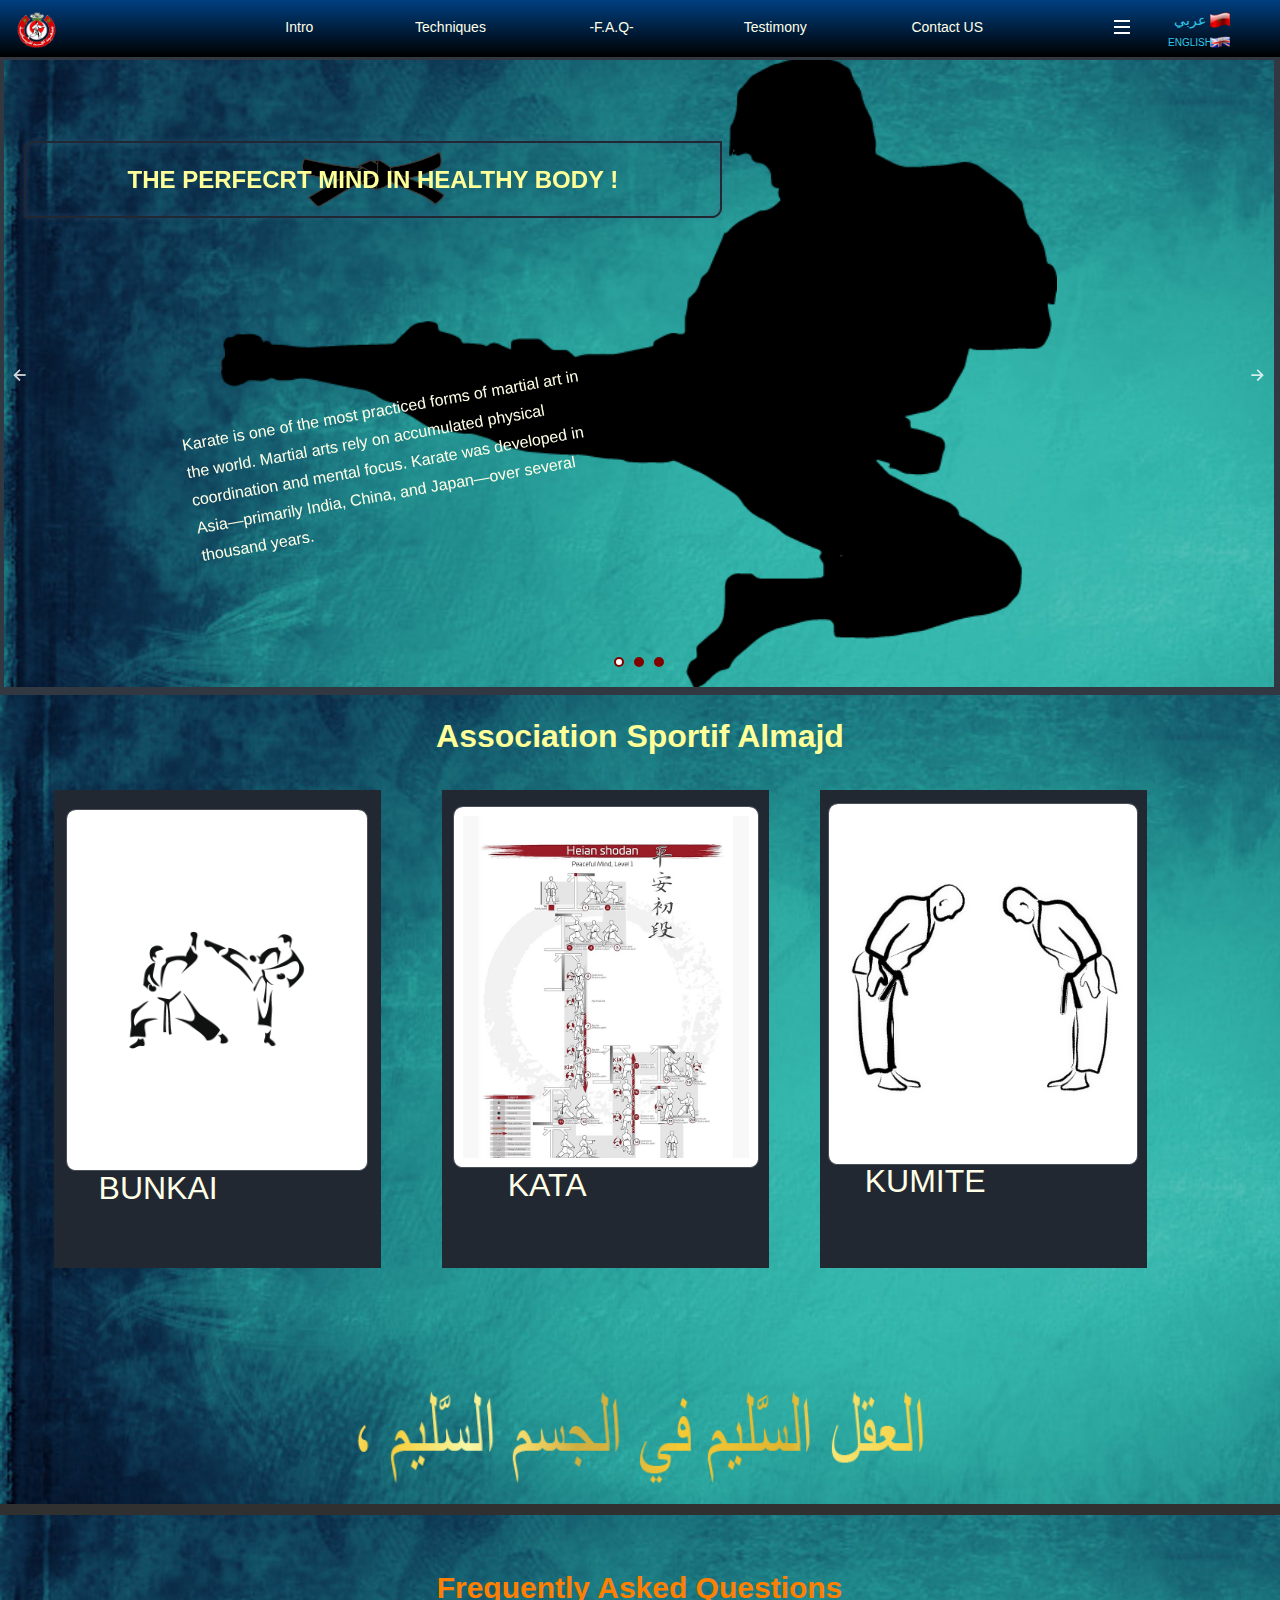
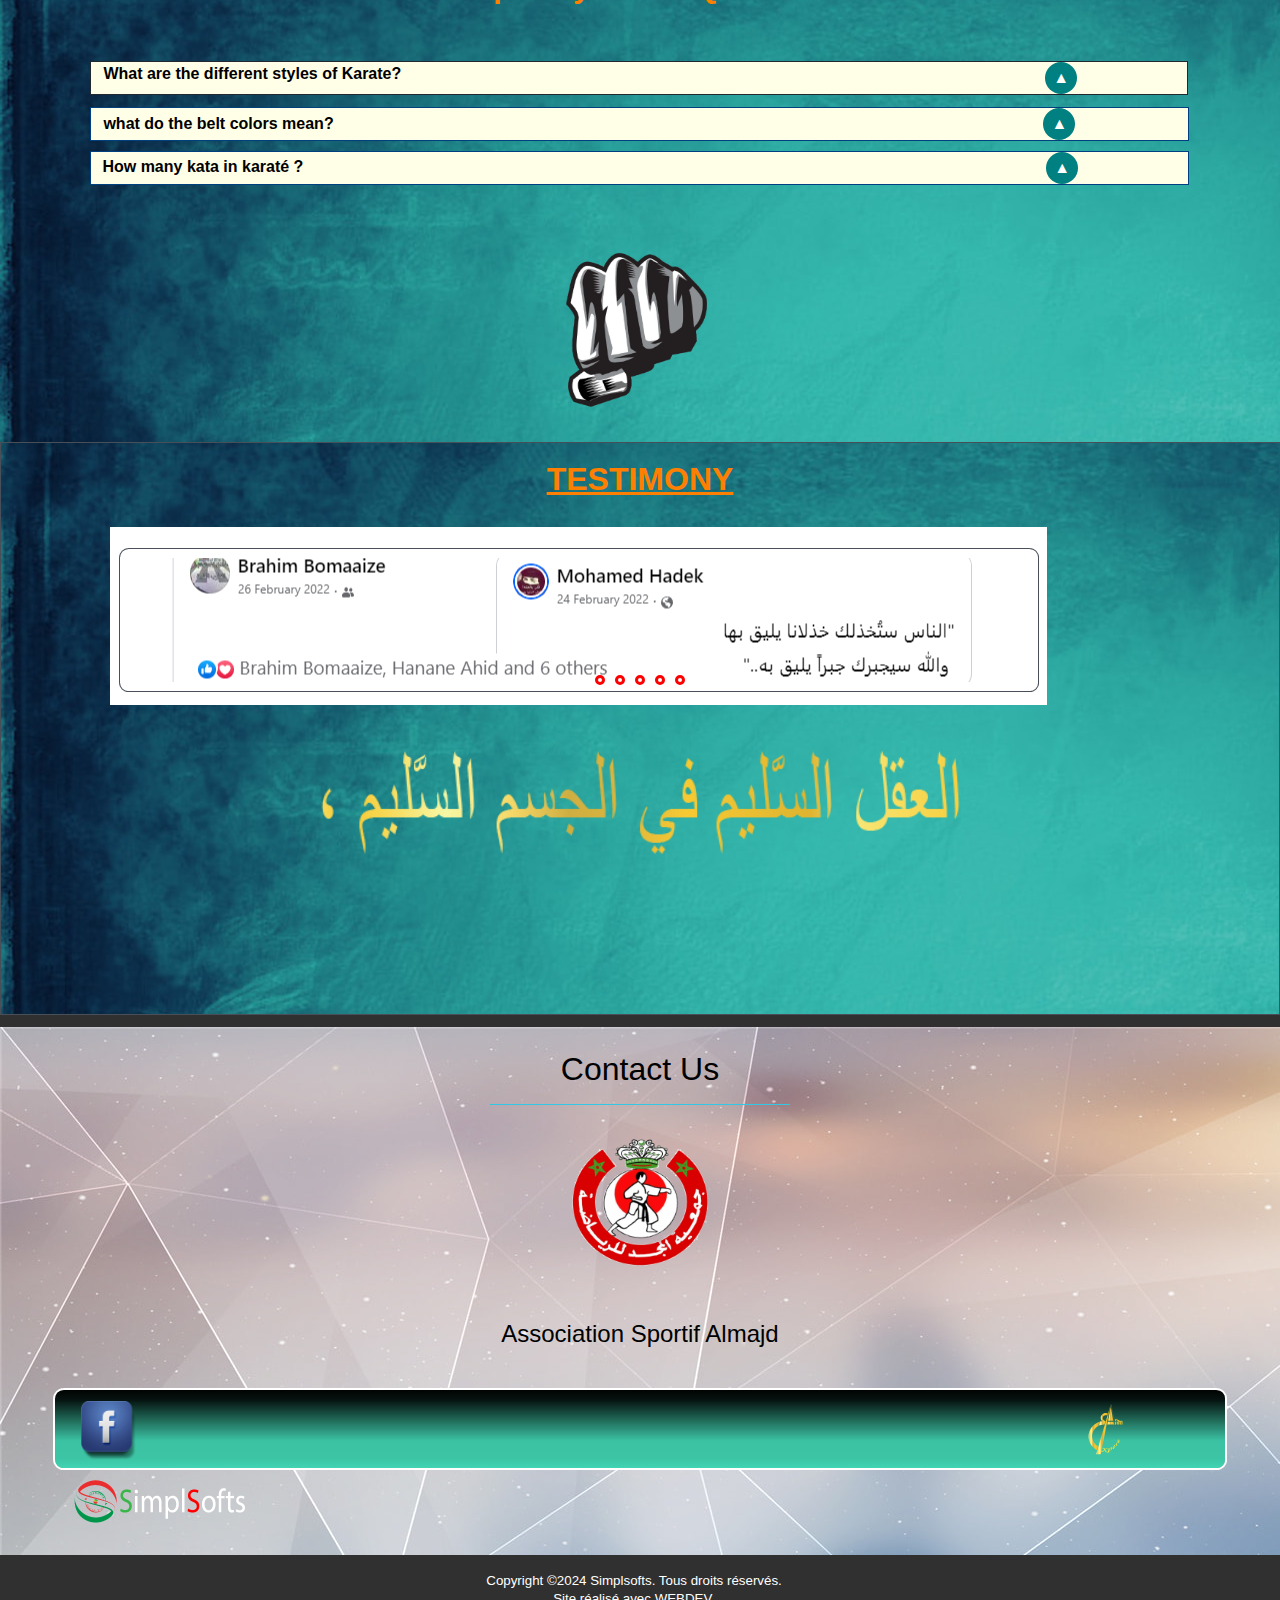
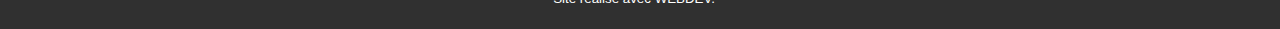
==== commit f0645210: "Add files via upload" ====
--- a/UK/index.html
+++ b/UK/index.html
@@ -1,20 +1,20 @@
 <!DOCTYPE html>
-<!-- Presentation 24/02/2024 15:04 WEBDEV 25 25.0.204.0 --><html lang="en" class="htmlstd html5">
+<!-- Presentation 25/02/2024 10:44 WEBDEV 25 25.0.204.0 --><html lang="en" class="htmlstd html5">
 <head><meta http-equiv="Content-Type" content="text/html; charset=UTF-8">
 <title>SIMPLSOFTS</title><meta name="generator" content="WEBDEV">
 <meta http-equiv="x-ua-compatible" content="ie=edge,requiresActiveX=true"><meta name="viewport" content="width=device-width, initial-scale=1"><meta name="apple-itunes-app" content="app-id=1016437412">
 <link rel="shortcut icon" type="image/x-icon" href="../ext/SIGN.png">
 <style type="text/css">.wblien,.wblienHorsZTR {border:0;background:transparent;padding:0;text-align:center;box-shadow:none;_line-height:normal;-webkit-box-decoration-break: clone;box-decoration-break: clone; color:#ffffff;}.wblienHorsZTR {border:0 !important;background:transparent !important;outline-width:0 !important;} .wblienHorsZTR:not([class^=l-]) {box-shadow: none !important;}a:active{}a:visited{}</style><link rel="stylesheet" type="text/css" href="res/standard.css?10001afe82930">
 <link rel="stylesheet" type="text/css" href="res/static.css?10002ee383fd6">
-<style type="text/css">.webdevclass-riche { transition:font-size 300ms; }</style><link rel="stylesheet" type="text/css" href="Ankaa250AnkaaEfemDeep_rwd.css?10000f831a04d">
-<link rel="stylesheet" type="text/css" href="KARATEKA250AnkaaEfemDeep_rwd.css?10000ac097b46">
-<link rel="stylesheet" type="text/css" href="palette-EfemDeep_rwd.css?100007833afae">
+<style type="text/css">.webdevclass-riche { transition:font-size 300ms; }</style><link rel="stylesheet" type="text/css" href="Ankaa250AnkaaEfemDeep_rwd.css?10000d2ebfb6c">
+<link rel="stylesheet" type="text/css" href="KARATEKA250AnkaaEfemDeep_rwd.css?100003b10281a">
+<link rel="stylesheet" type="text/css" href="palette-EfemDeep_rwd.css?10000ef9e778d">
 <link rel="stylesheet" type="text/css" href="res/WDMenu.css?10000197de59b">
-<link rel="stylesheet" type="text/css" href="Presentation_style.css?1000071c1bf52">
+<link rel="stylesheet" type="text/css" href="Presentation_style.css?100002a3882db">
 <style type="text/css">
 a {text-decoration:none;}
 a:hover {text-decoration:underline;}
-body{ position:relative;line-height:normal;height:auto; min-height:100%; color:#abb9c9;} body{}html {background-color:#ffffff;position:relative;}#page{position:relative;background-position:center top ; background-color:#303030;}html {height:100%;overflow-x:hidden;} body,form {height:auto; min-height:100%;margin:0 auto !important;box-sizing:border-box;} html, form {height:100%;}body {background:none;}#A18{font-family:inherit;color:#FFFFFF;background-color:#008080;background-image:url(../ext/VERTF_9D1ECEFC_.png);}.padding#A22,.webdevclass-riche #A22,.webdevclass-riche#A22,.padding#tzA22,.webdevclass-riche #tzA22,.webdevclass-riche#tzA22{padding-right:0;}#A125,#tzA125{font-weight:bold;color:#FFFF00;background-color:inherit;-ms-transition:background-color 150ms ease-out 0ms;-moz-transition:background-color 150ms ease-out 0ms;-webkit-transition:background-color 150ms ease-out 0ms;-o-transition:background-color 150ms ease-out 0ms;transition:background-color 150ms ease-out 0ms;background-attachment:scroll;background-position:center center ;background-repeat:no-repeat;background-size:contain;}#A125.wbSurvol,#tzA125.wbSurvol,#A125:hover,#tzA125:hover{background-color:#5BC0DE;}@media only all and (max-width: 1025px){#A125,#tzA125{background-attachment:scroll;background-position:center center ;background-repeat:no-repeat;background-size:contain;}}@media only all and (max-width: 581px){#A125,#tzA125{background-attachment:scroll;background-position:center center ;background-repeat:no-repeat;background-size:contain;}}.l-7{background-attachment:scroll;background-color:inherit;background-image:url(../ext/K3.png);background-position:center center ;background-size:cover;background-origin:content-box;}.A18_1-sty10001{background-attachment:scroll;background-color:inherit;background-image:url(../ext/K3.png);background-position:center center ;background-size:cover;background-origin:content-box;}.l-8{background-attachment:scroll;background-color:inherit;background-image:url(../ext/K1.png);background-position:center center ;background-size:cover;background-origin:content-box;}.A18_2-sty10001{background-attachment:scroll;background-color:inherit;background-image:url(../ext/K1.png);background-position:center center ;background-size:cover;background-origin:content-box;}.l-9{background-attachment:scroll;background-color:inherit;background-image:url(../ext/KATA.png);background-position:center center ;background-repeat:no-repeat;background-size:contain;}.A18_3-sty10001{background-attachment:scroll;background-color:inherit;background-image:url(../ext/KATA.png);background-position:center center ;background-repeat:no-repeat;background-size:contain;}.l-6{font-family:inherit;color:#FFFFFF;background-color:#008080;background-image:url(../ext/VERTF_9D1ECEFC_.png);}.A18-sty10001{font-family:inherit;color:#FFFFFF;background-color:#008080;background-image:url(../ext/VERTF_9D1ECEFC_.png);}.A18-sty10621{background-color:#800000;border-left-color:#800000;border-top-color:#800000;border-right-color:#800000;border-bottom-color:#800000;border-radius:10px;}.A18-sty10615{background-image:url(res/BAN_Geometric_Arrow_Left250_AnkaaEfem_Deep.png);opacity:0.80;}.A18-sty10617{background-image:url(res/BAN_Geometric_Arrow_Right250_AnkaaEfem_Deep.png);opacity:0.80;}#A63{background-color:inherit;}#A64,#bzA64{color:#FFFFFF;background-color:transparent;}#tzA86,#tzA86{font-weight:bold;color:#FF8000;text-align:right;}#tzA86.wbSurvol,#tzA86.wbSurvol,#tzA86:hover,#tzA86:hover{color:#FF0000;-ms-transform:skew(10.00deg,5.00deg);-moz-transform:skew(10.00deg,5.00deg);-webkit-transform:skew(10.00deg,5.00deg);-o-transform:skew(10.00deg,5.00deg);transform:skew(10.00deg,5.00deg);}.padding#tzA86.wbSurvol,.webdevclass-riche #tzA86.wbSurvol,.webdevclass-riche#tzA86.wbSurvol,.padding#tzA86.wbSurvol,.webdevclass-riche #tzA86.wbSurvol,.webdevclass-riche#tzA86.wbSurvol,.padding#tzA86:hover,.webdevclass-riche #tzA86:hover,.webdevclass-riche#tzA86:hover,.padding#tzA86:hover,.webdevclass-riche #tzA86:hover,.webdevclass-riche#tzA86:hover{padding-left:0;}.A63-sty10001{background-color:inherit;}#tzA19,#tzA19{font-size:xx-large;font-size:2rem;font-weight:bold;color:#FFFF99;text-align:center;}#A50{-ms-animation:defil1 3000ms linear 0ms infinite normal none;-moz-animation:defil1 3000ms linear 0ms infinite normal none;-webkit-animation:defil1 3000ms linear 0ms infinite normal none;-o-animation:defil1 3000ms linear 0ms infinite normal none;animation:defil1 3000ms linear 0ms infinite normal none;}@media only all and (max-width: 1025px){#A50{-ms-animation:defil1 500ms linear 0ms infinite alternate-reverse none;-moz-animation:defil1 500ms linear 0ms infinite alternate-reverse none;-webkit-animation:defil1 500ms linear 0ms infinite alternate-reverse none;-o-animation:defil1 500ms linear 0ms infinite alternate-reverse none;animation:defil1 500ms linear 0ms infinite alternate-reverse none;}}@media only all and (max-width: 581px){#A50{-ms-animation:defil1 500ms linear 0ms infinite alternate-reverse none;-moz-animation:defil1 500ms linear 0ms infinite alternate-reverse none;-webkit-animation:defil1 500ms linear 0ms infinite alternate-reverse none;-o-animation:defil1 500ms linear 0ms infinite alternate-reverse none;animation:defil1 500ms linear 0ms infinite alternate-reverse none;}}#A23{background-color:inherit;}.dzA28{width:100%;;overflow-x:hidden;;overflow-y:hidden;position:relative;}.dzA31{width:100%;;overflow-x:hidden;;overflow-y:hidden;position:relative;}.dzA46{width:100%;;overflow-x:hidden;;overflow-y:hidden;position:relative;}.A23-sty10001{background-color:inherit;}.l-15{background-image:url(../ext/VERTF_9D1ECEFC_.png);}.A15-sty10001{background-image:url(../ext/VERTF_9D1ECEFC_.png);}#tzA32,#tzA32{font-size:30px;font-size:1.875rem;font-weight:bold;color:#FF8000;text-align:center;}#con-A48,#bzcon-A48{border-style:solid;border-width:1px;border-color:#003f80;border-collapse:collapse;empty-cells:show;border-spacing:0;}#H-A48{cursor:pointer;}#A78{background-color:#008080;}#A96,#tzA96{background-image:url(res/watch%20v=4pBLM5d-Xms_CE_.png);}.l-20{}#con-A97,#bzcon-A97{border-style:solid;border-width:1px;border-color:#003f80;border-collapse:collapse;empty-cells:show;border-spacing:0;}#H-A97{cursor:pointer;}#A98{background-color:#008080;}.dzA102{;overflow-x:hidden;;overflow-y:hidden;position:static;}.l-21{}#con-A82,#bzcon-A82{border-style:solid;border-width:1px;border-color:#003f80;border-collapse:collapse;empty-cells:show;border-spacing:0;}#H-A82{cursor:pointer;}#A103{background-color:#008080;}.padding#A105,.webdevclass-riche #A105,.webdevclass-riche#A105,.padding#tzA105,.webdevclass-riche #tzA105,.webdevclass-riche#tzA105{padding-left:0;}#A106,#tzA106{background-image:url(res/watch%20v=ojQ_ia2PBYU_CE_.png);}.l-22{}.l-19{background-image:url(../ext/VERTF_9D1ECEFC_.png);}.A16-sty10001{background-image:url(../ext/VERTF_9D1ECEFC_.png);}#A40{background-color:transparent;}.dzA36{width:100%;height:124px;;overflow-x:hidden;;overflow-y:hidden;position:relative;}.l-42{}.dzA34{width:100%;height:124px;;overflow-x:hidden;;overflow-y:hidden;position:relative;}.l-43{}.dzA81{width:122px;height:101px;;overflow-x:hidden;;overflow-y:hidden;position:static;}.l-44{}.l-45{}#A37{background-color:inherit;}.dzA39{width:100%;;overflow-x:hidden;;overflow-y:hidden;position:static;}.dzA42{width:68px;height:52px;;overflow-x:hidden;;overflow-y:hidden;position:static;}.A37-sty10001{background-color:inherit;}.l-46{background-position:center center ;background-repeat:no-repeat;background-size:contain;}.A40_5-sty10001{background-position:center center ;background-repeat:no-repeat;background-size:contain;}.A40-sty10001{background-color:transparent;}.A40-sty10621{border-left-width:3px;border-left-color:#FF0000;border-top-width:3px;border-top-color:#FF0000;border-right-width:3px;border-right-color:#FF0000;border-bottom-width:3px;border-bottom-color:#FF0000;}.A40-sty10615{background-image:url(res/BAN_Default_Arrow_Left250_AnkaaEfem_Deep.png);}.A40-sty10617{background-image:url(res/BAN_Default_Arrow_Right250_AnkaaEfem_Deep.png);}.l-40{background-image:url(../ext/VERTF_9D1ECEFC_.png);border-top-width:0;border-right-width:0;border-bottom-width:0;border-left-width:0;border-left:1px solid #484F59;border-top:1px solid #484F59;border-right:1px solid #484F59;border-bottom:1px solid #484F59;border-radius:0;}.A27-sty10001{background-image:url(../ext/VERTF_9D1ECEFC_.png);border-top-width:0;border-right-width:0;border-bottom-width:0;border-left-width:0;border-left:1px solid #484F59;border-top:1px solid #484F59;border-right:1px solid #484F59;border-bottom:1px solid #484F59;border-radius:0;}#A89{background-color:inherit;}.dzA90{width:100%;;overflow-x:hidden;;overflow-y:hidden;position:relative;}.dzA93{width:100%;;overflow-x:hidden;;overflow-y:hidden;position:relative;}.dzA116{width:100%;;overflow-x:hidden;;overflow-y:hidden;position:relative;}#A117{background-color:inherit;}.dzA118{width:206px;height:173px;;overflow-x:hidden;;overflow-y:hidden;position:static;}#A119,#tzA119{font-size:x-large;font-size:1.5rem;color:#000000;text-align:center;}.A117-sty10001{background-color:inherit;}#tzA120,#tzA120{font-size:xx-large;font-size:2rem;color:#000000;text-align:center;}.A89-sty10001{background-color:inherit;}.l-61{background-image:url(res/3D_447DAF7F_.png);}.A88-sty10001{background-image:url(res/3D_447DAF7F_.png);}.l-66{}#A44,#tzA44{color:#222831;text-align:center;vertical-align:middle;}.dzA2{width:57px;height:47px;;overflow-x:hidden;;overflow-y:hidden;position:static;}.A3-sty10001{font-family:Arial, Helvetica, sans-serif;font-size:14px;font-size:0.875rem;color:#FFFFE8;text-align:center;vertical-align:middle;border-left:none;border-top:none;border-right:none;border-bottom:1px solid rgba(255,255,255,0.00);-ms-transition:border 300ms ease 0ms,padding 300ms ease 0ms;-moz-transition:border 300ms ease 0ms,padding 300ms ease 0ms;-webkit-transition:border 300ms ease 0ms,padding 300ms ease 0ms;-o-transition:border 300ms ease 0ms,padding 300ms ease 0ms;transition:border 300ms ease 0ms,padding 300ms ease 0ms;outline-width:0;}.htmlstd .padding.A3-sty10001,.htmlstd .webdevclass-riche .A3-sty10001,.htmlstd .webdevclass-riche.A3-sty10001{padding:10px 8px;}.A3-sty10001.wbSurvol,.A3-sty10001:hover{color:#FF8000;text-decoration:none ;border-bottom:3px solid #FFFFE8;-ms-transition:padding 100ms ease 0ms,border 100ms ease 0ms;-moz-transition:padding 100ms ease 0ms,border 100ms ease 0ms;-webkit-transition:padding 100ms ease 0ms,border 100ms ease 0ms;-o-transition:padding 100ms ease 0ms,border 100ms ease 0ms;transition:padding 100ms ease 0ms,border 100ms ease 0ms;}.htmlstd .padding.A3-sty10001.wbSurvol,.htmlstd .webdevclass-riche .A3-sty10001.wbSurvol,.htmlstd .webdevclass-riche.A3-sty10001.wbSurvol,.htmlstd .padding.A3-sty10001:hover,.htmlstd .webdevclass-riche .A3-sty10001:hover,.htmlstd .webdevclass-riche.A3-sty10001:hover{padding:10px 8px 8px;}.A3-sty10001.wbFocus,.A3-sty10001:focus{color:#FF0000;text-decoration:none ;outline:none;}.A3-sty10001.wbActif,.A3-sty10001:active{color:#FF8000;text-decoration:none ;border-bottom:3px solid #FF0000;}.htmlstd .padding.A3-sty10001.wbActif,.htmlstd .webdevclass-riche .A3-sty10001.wbActif,.htmlstd .webdevclass-riche.A3-sty10001.wbActif,.htmlstd .padding.A3-sty10001:active,.htmlstd .webdevclass-riche .A3-sty10001:active,.htmlstd .webdevclass-riche.A3-sty10001:active{padding:10px 8px 8px;}@media only all and (max-width: 1025px){.A3-sty10001{font-family:'Lucida Console', Monaco, monospace;font-size:12px;font-size:0.75rem;font-weight:bold;color:#FFFFE8;text-align:left;vertical-align:auto;background-color:#000000;}}@media only all and (max-width: 1025px){.htmlstd .padding.A3-sty10001,.htmlstd .webdevclass-riche .A3-sty10001,.htmlstd .webdevclass-riche.A3-sty10001{padding-right:8px;padding-left:8px;}}@media only all and (max-width: 1025px){.A3-sty10001.wbSurvol,.A3-sty10001:hover{border-bottom:3px solid rgba(63,81,181,0.00);}}@media only all and (max-width: 1025px){.htmlstd .padding.A3-sty10001.wbSurvol,.htmlstd .webdevclass-riche .A3-sty10001.wbSurvol,.htmlstd .webdevclass-riche.A3-sty10001.wbSurvol,.htmlstd .padding.A3-sty10001:hover,.htmlstd .webdevclass-riche .A3-sty10001:hover,.htmlstd .webdevclass-riche.A3-sty10001:hover{padding-right:8px;padding-left:8px;}}@media only all and (max-width: 1025px){.A3-sty10001.wbActif,.A3-sty10001:active{border-bottom:3px solid rgba(63,81,181,0.00);}}@media only all and (max-width: 1025px){.htmlstd .padding.A3-sty10001.wbActif,.htmlstd .webdevclass-riche .A3-sty10001.wbActif,.htmlstd .webdevclass-riche.A3-sty10001.wbActif,.htmlstd .padding.A3-sty10001:active,.htmlstd .webdevclass-riche .A3-sty10001:active,.htmlstd .webdevclass-riche.A3-sty10001:active{padding-right:8px;padding-left:8px;}}@media only all and (max-width: 581px){.A3-sty10001{font-size:14px;font-size:0.875rem;font-weight:bold;color:#FFFFE8;text-align:left;vertical-align:auto;}}@media only all and (max-width: 581px){.htmlstd .padding.A3-sty10001,.htmlstd .webdevclass-riche .A3-sty10001,.htmlstd .webdevclass-riche.A3-sty10001{padding-right:8px;padding-left:8px;}}@media only all and (max-width: 581px){.A3-sty10001.wbSurvol,.A3-sty10001:hover{border-bottom:3px solid rgba(63,81,181,0.00);}}@media only all and (max-width: 581px){.htmlstd .padding.A3-sty10001.wbSurvol,.htmlstd .webdevclass-riche .A3-sty10001.wbSurvol,.htmlstd .webdevclass-riche.A3-sty10001.wbSurvol,.htmlstd .padding.A3-sty10001:hover,.htmlstd .webdevclass-riche .A3-sty10001:hover,.htmlstd .webdevclass-riche.A3-sty10001:hover{padding-right:8px;padding-left:8px;}}@media only all and (max-width: 581px){.A3-sty10001.wbActif,.A3-sty10001:active{border-bottom:3px solid rgba(63,81,181,0.00);}}@media only all and (max-width: 581px){.htmlstd .padding.A3-sty10001.wbActif,.htmlstd .webdevclass-riche .A3-sty10001.wbActif,.htmlstd .webdevclass-riche.A3-sty10001.wbActif,.htmlstd .padding.A3-sty10001:active,.htmlstd .webdevclass-riche .A3-sty10001:active,.htmlstd .webdevclass-riche.A3-sty10001:active{padding-right:8px;padding-left:8px;}}.A3-sty10235{font-family:Roboto, Helvetica, Arial, sans-serif;color:#FFFFE8;text-align:center;background-color:#303030;}.A3-sty10235.wbSurvol,.A3-sty10235:hover{background-color:#800000;}.A3-sty10235.wbFocus,.A3-sty10235:focus{background-color:#800000;}.A3-sty10235.wbActif,.A3-sty10235:active{background-color:#800000;}@media only all and (max-width: 1025px){.A3-sty10235{color:#FFFFE8;}}@media only all and (max-width: 581px){.A3-sty10235{font-family:'Comic Sans MS', cursive;font-size:large;font-size:1.125rem;font-weight:bold;text-align:left;vertical-align:auto;border-top:1px solid #FFFF99;border-bottom:1px solid #FFFF99;outline:1px solid #E0E0E0;}}#A123{background-color:inherit;}#A4{background-color:inherit;background-image:url(res/Btn_Menu_Popup250_AnkaaEfem_Deep.png);}#A73,#tzA73{text-align:center;background-attachment:scroll;background-image:url(maroc.png);background-position:right center ;background-repeat:no-repeat;background-size:contain;}@media only all and (max-width: 1025px){#A73,#tzA73{background-attachment:scroll;background-image:url(maroc.png);background-position:right center ;background-repeat:no-repeat;background-size:contain;}}@media only all and (max-width: 581px){#A73,#tzA73{background-attachment:scroll;background-image:url(maroc.png);background-position:right center ;background-repeat:no-repeat;background-size:contain;}}#A124,#tzA124{font-size:x-small;font-size:0.625rem;text-align:center;background-attachment:scroll;background-image:url(ENGLISH.png);background-position:right center ;background-repeat:no-repeat;background-size:contain;}@media only all and (max-width: 1025px){#A124,#tzA124{background-attachment:scroll;background-image:url(ENGLISH.png);background-position:right center ;background-repeat:no-repeat;background-size:contain;}}@media only all and (max-width: 581px){#A124,#tzA124{background-attachment:scroll;background-image:url(ENGLISH.png);background-position:right center ;background-repeat:no-repeat;background-size:contain;}}.A123-sty10001{background-color:inherit;}.htmlstd .A1-sty10001.wbgrise{color:#909090;text-shadow:0 1px 0 rgba(255,255,255,0.50);}.htmlstd .padding.A1-sty10001.wbgrise,.htmlstd .webdevclass-riche .A1-sty10001.wbgrise,.htmlstd .webdevclass-riche.A1-sty10001.wbgrise{padding-left:0;}.A1-sty10735{font-family:'Times New Roman', Times, serif;color:#FFFFFF;letter-spacing:0.02em;text-align:center;text-transform:uppercase;vertical-align:middle;background-color:#30C8E6;border-radius:2px;box-shadow:0 2px 2px 0 rgba(171,185,201,0.14),0 3px 1px -2px rgba(171,185,201,0.20),0 1px 5px 0 rgba(171,185,201,0.12);}.A1-sty10735.wbSurvol,.A1-sty10735:hover{-ms-transition:box-shadow 280ms linear 0ms;-moz-transition:box-shadow 280ms linear 0ms;-webkit-transition:box-shadow 280ms linear 0ms;-o-transition:box-shadow 280ms linear 0ms;transition:box-shadow 280ms linear 0ms;}.A1-sty10735.wbFocus,.A1-sty10735:focus{box-shadow:0 0 8px 0 rgba(171,185,201,0.18),0 8px 16px 0 rgba(171,185,201,0.36);outline:none;outline:none;}.A1-sty10735.wbActif,.A1-sty10735:active{box-shadow:0 4px 5px 0 rgba(171,185,201,0.30),0 1px 10px 0 rgba(171,185,201,0.12),0 2px 4px -1px rgba(171,185,201,0.20);-ms-transition:box-shadow 280ms linear 0ms;-moz-transition:box-shadow 280ms linear 0ms;-webkit-transition:box-shadow 280ms linear 0ms;-o-transition:box-shadow 280ms linear 0ms;transition:box-shadow 280ms linear 0ms;outline:none;outline:none;}.htmlstd .padding.A1-sty10735.wbActif,.htmlstd .webdevclass-riche .A1-sty10735.wbActif,.htmlstd .webdevclass-riche.A1-sty10735.wbActif,.htmlstd .padding.A1-sty10735:active,.htmlstd .webdevclass-riche .A1-sty10735:active,.htmlstd .webdevclass-riche.A1-sty10735:active{padding-left:0;}.htmlstd .A1-sty10735.wbgrise{font-family:Arial, Helvetica, sans-serif;font-size:12px;font-size:0.75rem;color:#909090;text-align:center;vertical-align:middle;background-color:#CC0000;text-shadow:0 1px 0 rgba(255,255,255,0.50);}@media only all and (max-width: 1025px){.A1-sty10735{color:#FFFFE8;background-color:inherit;border-top:1px solid #DADADA;border-bottom:1px solid #DADADA;box-shadow:0 5px 5px 0 rgba(66,66,66,0.20);}}@media only all and (max-width: 581px){.A1-sty10735{color:#FFFF99;text-align:center;vertical-align:auto;background-color:inherit;opacity:0.50;border-top:1px solid #DADADA;border-bottom:1px solid #DADADA;box-shadow:0 5px 5px 0 rgba(66,66,66,0.20);}}.wbplanche{background-repeat:repeat;background-position:0% 0%;background-attachment:scroll;background-size:auto auto;background-origin:padding-box;}.wbplancheLibInc{_font-size:1px;}</style></head><body onclick="clWDUtil.pfGetTraitement('PRESENTATION',0,void 0)(event); " onload="clWDUtil.pfGetTraitement('PRESENTATION',15,void 0)(event); " class="wbRwd"><form name="PRESENTATION" action="index.html" target="_self" method="post" class="clearfix"><div class="h-0"><input type="hidden" name="WD_JSON_PROPRIETE_" value=""/><input type="hidden" name="WD_BUTTON_CLICK_" value=""><input type="hidden" name="WD_ACTION_" value=""></div><div  class="clearfix ancragecenter pos1"><div  id="page" class="clearfix ancragecenter pos2" data-window-width="1287" data-window-height="4910" data-width="1287" data-height="4910" data-media="[{'query':'@media only all and (max-width: 1025px)','attr':{'data-window-width':'1024','data-window-height':'4796','data-width':'1024','data-height':'4870'}},{'query':'@media only all and (max-width: 581px)','attr':{'data-window-width':'580','data-window-height':'4974','data-width':'580','data-height':'5048'}}]"><div  class="clearfix pos3"><div id="dwwA5" style="position:fixed;left:0px;top:0px;width:100%;height:57px;z-index:802;" class="wbEpingle ancragefixedl" style="position:fixed;left:0px;top:0px;width:100%;height:57px;z-index:802;" data-width="1287" data-media="[{'query':'@media only all and (max-width: 1025px)','attr':{'data-width':'1024','data-min-width':'0'}},{'query':'@media only all and (max-width: 581px)','attr':{'data-width':'580','data-min-width':'0'}}]"><table style=" width:100%;height:57px;"><tr><td style="background-color:#003f80;" id="tzA5" class="l-74 wbEpingle padding wbEpingle valigntop" data-width="1287" data-media="[{'query':'@media only all and (max-width: 1025px)','attr':{'data-width':'1024','data-min-width':'0'}},{'query':'@media only all and (max-width: 581px)','attr':{'data-width':'580','data-min-width':'0'}}]"><table data-width="1287" data-media="[{'query':'@media only all and (max-width: 1025px)','attr':{'data-width':'1024','data-min-width':'0'}},{'query':'@media only all and (max-width: 581px)','attr':{'data-width':'580','data-min-width':'0'}}]" style=" width:100%; background-color:#003f80;" id="A5" class="wbEpingle">
+body{ position:relative;line-height:normal;height:auto; min-height:100%; color:#abb9c9;} body{}html {background-color:#ffffff;position:relative;}#page{position:relative;background-position:center top ; background-color:#303030;}html {height:100%;overflow-x:hidden;} body,form {height:auto; min-height:100%;margin:0 auto !important;box-sizing:border-box;} html, form {height:100%;}body {background:none;}#A18{font-family:inherit;color:#FFFFFF;background-color:#008080;background-image:url(../ext/VERTF_9D1ECEFC_.png);}.padding#A22,.webdevclass-riche #A22,.webdevclass-riche#A22,.padding#tzA22,.webdevclass-riche #tzA22,.webdevclass-riche#tzA22{padding-right:0;}#A125,#tzA125{font-weight:bold;color:#FFFF00;background-color:inherit;-ms-transition:background-color 150ms ease-out 0ms;-moz-transition:background-color 150ms ease-out 0ms;-webkit-transition:background-color 150ms ease-out 0ms;-o-transition:background-color 150ms ease-out 0ms;transition:background-color 150ms ease-out 0ms;background-attachment:scroll;background-position:center center ;background-repeat:no-repeat;background-size:contain;}#A125.wbSurvol,#tzA125.wbSurvol,#A125:hover,#tzA125:hover{background-color:#5BC0DE;}@media only all and (max-width: 1025px){#A125,#tzA125{background-attachment:scroll;background-position:center center ;background-repeat:no-repeat;background-size:contain;}}@media only all and (max-width: 581px){#A125,#tzA125{background-attachment:scroll;background-position:center center ;background-repeat:no-repeat;background-size:contain;}}.l-7{background-attachment:scroll;background-color:inherit;background-image:url(../ext/K3.png);background-position:center center ;background-repeat:no-repeat;background-size:contain;background-origin:content-box;}.A18_1-sty10001{background-attachment:scroll;background-color:inherit;background-image:url(../ext/K3.png);background-position:center center ;background-repeat:no-repeat;background-size:contain;background-origin:content-box;}.l-8{background-attachment:scroll;background-color:inherit;background-image:url(../ext/K1.png);background-position:center center ;background-repeat:no-repeat;background-size:contain;background-origin:content-box;}.A18_2-sty10001{background-attachment:scroll;background-color:inherit;background-image:url(../ext/K1.png);background-position:center center ;background-repeat:no-repeat;background-size:contain;background-origin:content-box;}.l-9{background-attachment:scroll;background-color:inherit;background-image:url(../ext/KATA.png);background-position:center center ;background-repeat:no-repeat;background-size:contain;}.A18_3-sty10001{background-attachment:scroll;background-color:inherit;background-image:url(../ext/KATA.png);background-position:center center ;background-repeat:no-repeat;background-size:contain;}.l-6{font-family:inherit;color:#FFFFFF;background-color:#008080;background-image:url(../ext/VERTF_9D1ECEFC_.png);}.A18-sty10001{font-family:inherit;color:#FFFFFF;background-color:#008080;background-image:url(../ext/VERTF_9D1ECEFC_.png);}.A18-sty10621{background-color:#800000;border-left-color:#800000;border-top-color:#800000;border-right-color:#800000;border-bottom-color:#800000;border-radius:10px;}.A18-sty10615{background-image:url(res/BAN_Geometric_Arrow_Left250_AnkaaEfem_Deep.png);opacity:0.80;}.A18-sty10617{background-image:url(res/BAN_Geometric_Arrow_Right250_AnkaaEfem_Deep.png);opacity:0.80;}#A63{background-color:inherit;}#A64,#bzA64{color:#FFFFFF;background-color:transparent;}#tzA86,#tzA86{font-weight:bold;color:#FF8000;text-align:right;}#tzA86.wbSurvol,#tzA86.wbSurvol,#tzA86:hover,#tzA86:hover{color:#FF0000;-ms-transform:skew(10.00deg,5.00deg);-moz-transform:skew(10.00deg,5.00deg);-webkit-transform:skew(10.00deg,5.00deg);-o-transform:skew(10.00deg,5.00deg);transform:skew(10.00deg,5.00deg);}.padding#tzA86.wbSurvol,.webdevclass-riche #tzA86.wbSurvol,.webdevclass-riche#tzA86.wbSurvol,.padding#tzA86.wbSurvol,.webdevclass-riche #tzA86.wbSurvol,.webdevclass-riche#tzA86.wbSurvol,.padding#tzA86:hover,.webdevclass-riche #tzA86:hover,.webdevclass-riche#tzA86:hover,.padding#tzA86:hover,.webdevclass-riche #tzA86:hover,.webdevclass-riche#tzA86:hover{padding-left:0;}.A63-sty10001{background-color:inherit;}#tzA19,#tzA19{font-size:xx-large;font-size:2rem;font-weight:bold;color:#FFFF99;text-align:center;}#A50{-ms-animation:defil1 3000ms linear 0ms infinite normal none;-moz-animation:defil1 3000ms linear 0ms infinite normal none;-webkit-animation:defil1 3000ms linear 0ms infinite normal none;-o-animation:defil1 3000ms linear 0ms infinite normal none;animation:defil1 3000ms linear 0ms infinite normal none;}@media only all and (max-width: 1025px){#A50{-ms-animation:defil1 500ms linear 0ms infinite alternate-reverse none;-moz-animation:defil1 500ms linear 0ms infinite alternate-reverse none;-webkit-animation:defil1 500ms linear 0ms infinite alternate-reverse none;-o-animation:defil1 500ms linear 0ms infinite alternate-reverse none;animation:defil1 500ms linear 0ms infinite alternate-reverse none;}}@media only all and (max-width: 581px){#A50{-ms-animation:defil1 500ms linear 0ms infinite alternate-reverse none;-moz-animation:defil1 500ms linear 0ms infinite alternate-reverse none;-webkit-animation:defil1 500ms linear 0ms infinite alternate-reverse none;-o-animation:defil1 500ms linear 0ms infinite alternate-reverse none;animation:defil1 500ms linear 0ms infinite alternate-reverse none;}}#A23{background-color:inherit;}.dzA28{width:100%;;overflow-x:hidden;;overflow-y:hidden;position:relative;}.dzA31{width:100%;;overflow-x:hidden;;overflow-y:hidden;position:relative;}.dzA46{width:100%;;overflow-x:hidden;;overflow-y:hidden;position:relative;}.A23-sty10001{background-color:inherit;}.l-15{background-image:url(../ext/VERTF_9D1ECEFC_.png);}.A15-sty10001{background-image:url(../ext/VERTF_9D1ECEFC_.png);}#tzA32,#tzA32{font-size:30px;font-size:1.875rem;font-weight:bold;color:#FF8000;text-align:center;}#con-A48,#bzcon-A48{border-style:solid;border-width:1px;border-color:#222831;border-collapse:collapse;empty-cells:show;border-spacing:0;}#H-A48{cursor:pointer;}#A78{background-color:#008080;}#A96,#tzA96{background-image:url(res/watch%20v=4pBLM5d-Xms_CE_.png);}.l-20{}#con-A97,#bzcon-A97{border-style:solid;border-width:1px;border-color:#003f80;border-collapse:collapse;empty-cells:show;border-spacing:0;}#H-A97{cursor:pointer;}#A98{background-color:#008080;}.dzA102{;overflow-x:hidden;;overflow-y:hidden;position:static;}.l-21{}#con-A82,#bzcon-A82{border-style:solid;border-width:1px;border-color:#003f80;border-collapse:collapse;empty-cells:show;border-spacing:0;}#H-A82{cursor:pointer;}#A103{background-color:#008080;}.padding#A105,.webdevclass-riche #A105,.webdevclass-riche#A105,.padding#tzA105,.webdevclass-riche #tzA105,.webdevclass-riche#tzA105{padding-left:0;}#A106,#tzA106{background-image:url(res/watch%20v=ojQ_ia2PBYU_CE_.png);}.l-22{}.dzA49{width:234px;height:201px;;overflow-x:hidden;;overflow-y:hidden;position:static;}.l-19{background-image:url(../ext/VERTF_9D1ECEFC_.png);}.A16-sty10001{background-image:url(../ext/VERTF_9D1ECEFC_.png);}#A40{background-color:transparent;}.dzA36{width:100%;height:124px;;overflow-x:hidden;;overflow-y:hidden;position:relative;}.l-42{}.dzA34{width:100%;height:124px;;overflow-x:hidden;;overflow-y:hidden;position:relative;}.l-43{}.dzA81{width:122px;height:101px;;overflow-x:hidden;;overflow-y:hidden;position:static;}.l-44{}.l-45{}#A37{background-color:inherit;}.dzA39{width:100%;;overflow-x:hidden;;overflow-y:hidden;position:static;}.dzA42{width:68px;height:52px;;overflow-x:hidden;;overflow-y:hidden;position:static;}.A37-sty10001{background-color:inherit;}.l-46{background-position:center center ;background-repeat:no-repeat;background-size:contain;}.A40_5-sty10001{background-position:center center ;background-repeat:no-repeat;background-size:contain;}.A40-sty10001{background-color:transparent;}.A40-sty10621{border-left-width:3px;border-left-color:#FF0000;border-top-width:3px;border-top-color:#FF0000;border-right-width:3px;border-right-color:#FF0000;border-bottom-width:3px;border-bottom-color:#FF0000;}.A40-sty10615{background-image:url(res/BAN_Default_Arrow_Left250_AnkaaEfem_Deep.png);}.A40-sty10617{background-image:url(res/BAN_Default_Arrow_Right250_AnkaaEfem_Deep.png);}.l-40{background-image:url(../ext/VERTF_9D1ECEFC_.png);border-top-width:0;border-right-width:0;border-bottom-width:0;border-left-width:0;border-left:1px solid #484F59;border-top:1px solid #484F59;border-right:1px solid #484F59;border-bottom:1px solid #484F59;border-radius:0;}.A27-sty10001{background-image:url(../ext/VERTF_9D1ECEFC_.png);border-top-width:0;border-right-width:0;border-bottom-width:0;border-left-width:0;border-left:1px solid #484F59;border-top:1px solid #484F59;border-right:1px solid #484F59;border-bottom:1px solid #484F59;border-radius:0;}#A89{background-color:inherit;}.dzA90{width:100%;;overflow-x:hidden;;overflow-y:hidden;position:relative;}.dzA93{width:100%;;overflow-x:hidden;;overflow-y:hidden;position:relative;}.dzA116{width:100%;;overflow-x:hidden;;overflow-y:hidden;position:relative;}#A117{background-color:inherit;}.dzA118{width:206px;height:173px;;overflow-x:hidden;;overflow-y:hidden;position:static;}#A119,#tzA119{font-size:x-large;font-size:1.5rem;color:#000000;text-align:center;}.A117-sty10001{background-color:inherit;}#tzA120,#tzA120{font-size:xx-large;font-size:2rem;color:#000000;text-align:center;}.A89-sty10001{background-color:inherit;}.l-61{background-image:url(res/3D_447DAF7F_.png);}.A88-sty10001{background-image:url(res/3D_447DAF7F_.png);}.l-66{}#A44,#tzA44{color:#222831;text-align:center;vertical-align:middle;}.dzA2{width:57px;height:47px;;overflow-x:hidden;;overflow-y:hidden;position:static;}.A3-sty10001{font-family:Arial, Helvetica, sans-serif;font-size:14px;font-size:0.875rem;color:#FFFFE8;text-align:center;vertical-align:middle;border-left:none;border-top:none;border-right:none;border-bottom:1px solid rgba(255,255,255,0.00);-ms-transition:border 300ms ease 0ms,padding 300ms ease 0ms;-moz-transition:border 300ms ease 0ms,padding 300ms ease 0ms;-webkit-transition:border 300ms ease 0ms,padding 300ms ease 0ms;-o-transition:border 300ms ease 0ms,padding 300ms ease 0ms;transition:border 300ms ease 0ms,padding 300ms ease 0ms;outline-width:0;}.htmlstd .padding.A3-sty10001,.htmlstd .webdevclass-riche .A3-sty10001,.htmlstd .webdevclass-riche.A3-sty10001{padding:10px 8px;}.A3-sty10001.wbSurvol,.A3-sty10001:hover{color:#FF8000;text-decoration:none ;border-bottom:3px solid #FFFFE8;-ms-transition:padding 100ms ease 0ms,border 100ms ease 0ms;-moz-transition:padding 100ms ease 0ms,border 100ms ease 0ms;-webkit-transition:padding 100ms ease 0ms,border 100ms ease 0ms;-o-transition:padding 100ms ease 0ms,border 100ms ease 0ms;transition:padding 100ms ease 0ms,border 100ms ease 0ms;}.htmlstd .padding.A3-sty10001.wbSurvol,.htmlstd .webdevclass-riche .A3-sty10001.wbSurvol,.htmlstd .webdevclass-riche.A3-sty10001.wbSurvol,.htmlstd .padding.A3-sty10001:hover,.htmlstd .webdevclass-riche .A3-sty10001:hover,.htmlstd .webdevclass-riche.A3-sty10001:hover{padding:10px 8px 8px;}.A3-sty10001.wbFocus,.A3-sty10001:focus{color:#FF0000;text-decoration:none ;outline:none;}.A3-sty10001.wbActif,.A3-sty10001:active{color:#FF8000;text-decoration:none ;border-bottom:3px solid #FF0000;}.htmlstd .padding.A3-sty10001.wbActif,.htmlstd .webdevclass-riche .A3-sty10001.wbActif,.htmlstd .webdevclass-riche.A3-sty10001.wbActif,.htmlstd .padding.A3-sty10001:active,.htmlstd .webdevclass-riche .A3-sty10001:active,.htmlstd .webdevclass-riche.A3-sty10001:active{padding:10px 8px 8px;}@media only all and (max-width: 1025px){.A3-sty10001{font-family:'Lucida Console', Monaco, monospace;font-size:12px;font-size:0.75rem;font-weight:bold;color:#FFFFE8;text-align:left;vertical-align:auto;background-color:#000000;}}@media only all and (max-width: 1025px){.htmlstd .padding.A3-sty10001,.htmlstd .webdevclass-riche .A3-sty10001,.htmlstd .webdevclass-riche.A3-sty10001{padding-right:8px;padding-left:8px;}}@media only all and (max-width: 1025px){.A3-sty10001.wbSurvol,.A3-sty10001:hover{border-bottom:3px solid rgba(63,81,181,0.00);}}@media only all and (max-width: 1025px){.htmlstd .padding.A3-sty10001.wbSurvol,.htmlstd .webdevclass-riche .A3-sty10001.wbSurvol,.htmlstd .webdevclass-riche.A3-sty10001.wbSurvol,.htmlstd .padding.A3-sty10001:hover,.htmlstd .webdevclass-riche .A3-sty10001:hover,.htmlstd .webdevclass-riche.A3-sty10001:hover{padding-right:8px;padding-left:8px;}}@media only all and (max-width: 1025px){.A3-sty10001.wbActif,.A3-sty10001:active{border-bottom:3px solid rgba(63,81,181,0.00);}}@media only all and (max-width: 1025px){.htmlstd .padding.A3-sty10001.wbActif,.htmlstd .webdevclass-riche .A3-sty10001.wbActif,.htmlstd .webdevclass-riche.A3-sty10001.wbActif,.htmlstd .padding.A3-sty10001:active,.htmlstd .webdevclass-riche .A3-sty10001:active,.htmlstd .webdevclass-riche.A3-sty10001:active{padding-right:8px;padding-left:8px;}}@media only all and (max-width: 581px){.A3-sty10001{font-size:14px;font-size:0.875rem;font-weight:bold;color:#FFFFE8;text-align:left;vertical-align:auto;}}@media only all and (max-width: 581px){.htmlstd .padding.A3-sty10001,.htmlstd .webdevclass-riche .A3-sty10001,.htmlstd .webdevclass-riche.A3-sty10001{padding-right:8px;padding-left:8px;}}@media only all and (max-width: 581px){.A3-sty10001.wbSurvol,.A3-sty10001:hover{border-bottom:3px solid rgba(63,81,181,0.00);}}@media only all and (max-width: 581px){.htmlstd .padding.A3-sty10001.wbSurvol,.htmlstd .webdevclass-riche .A3-sty10001.wbSurvol,.htmlstd .webdevclass-riche.A3-sty10001.wbSurvol,.htmlstd .padding.A3-sty10001:hover,.htmlstd .webdevclass-riche .A3-sty10001:hover,.htmlstd .webdevclass-riche.A3-sty10001:hover{padding-right:8px;padding-left:8px;}}@media only all and (max-width: 581px){.A3-sty10001.wbActif,.A3-sty10001:active{border-bottom:3px solid rgba(63,81,181,0.00);}}@media only all and (max-width: 581px){.htmlstd .padding.A3-sty10001.wbActif,.htmlstd .webdevclass-riche .A3-sty10001.wbActif,.htmlstd .webdevclass-riche.A3-sty10001.wbActif,.htmlstd .padding.A3-sty10001:active,.htmlstd .webdevclass-riche .A3-sty10001:active,.htmlstd .webdevclass-riche.A3-sty10001:active{padding-right:8px;padding-left:8px;}}.A3-sty10235{font-family:Roboto, Helvetica, Arial, sans-serif;color:#FFFFE8;text-align:center;background-color:#303030;}.A3-sty10235.wbSurvol,.A3-sty10235:hover{background-color:#800000;}.A3-sty10235.wbFocus,.A3-sty10235:focus{background-color:#800000;}.A3-sty10235.wbActif,.A3-sty10235:active{background-color:#800000;}@media only all and (max-width: 1025px){.A3-sty10235{color:#FFFFE8;}}@media only all and (max-width: 581px){.A3-sty10235{font-family:'Comic Sans MS', cursive;font-size:large;font-size:1.125rem;font-weight:bold;text-align:left;vertical-align:auto;border-top:1px solid #FFFF99;border-bottom:1px solid #FFFF99;outline:1px solid #E0E0E0;}}#A123{background-color:inherit;}#A4{background-color:inherit;background-image:url(res/Btn_Menu_Popup250_AnkaaEfem_Deep.png);}#A73,#tzA73{text-align:center;background-attachment:scroll;background-image:url(maroc.png);background-position:right center ;background-repeat:no-repeat;background-size:contain;}@media only all and (max-width: 1025px){#A73,#tzA73{background-attachment:scroll;background-image:url(maroc.png);background-position:right center ;background-repeat:no-repeat;background-size:contain;}}@media only all and (max-width: 581px){#A73,#tzA73{background-attachment:scroll;background-image:url(maroc.png);background-position:right center ;background-repeat:no-repeat;background-size:contain;}}#A124,#tzA124{font-size:x-small;font-size:0.625rem;text-align:center;background-attachment:scroll;background-image:url(ENGLISH.png);background-position:right center ;background-repeat:no-repeat;background-size:contain;}@media only all and (max-width: 1025px){#A124,#tzA124{background-attachment:scroll;background-image:url(ENGLISH.png);background-position:right center ;background-repeat:no-repeat;background-size:contain;}}@media only all and (max-width: 581px){#A124,#tzA124{background-attachment:scroll;background-image:url(ENGLISH.png);background-position:right center ;background-repeat:no-repeat;background-size:contain;}}.A123-sty10001{background-color:inherit;}.htmlstd .A1-sty10001.wbgrise{color:#909090;text-shadow:0 1px 0 rgba(255,255,255,0.50);}.htmlstd .padding.A1-sty10001.wbgrise,.htmlstd .webdevclass-riche .A1-sty10001.wbgrise,.htmlstd .webdevclass-riche.A1-sty10001.wbgrise{padding-left:0;}.A1-sty10735{font-family:'Times New Roman', Times, serif;color:#FFFFFF;letter-spacing:0.02em;text-align:center;text-transform:uppercase;vertical-align:middle;background-color:#30C8E6;border-radius:2px;box-shadow:0 2px 2px 0 rgba(171,185,201,0.14),0 3px 1px -2px rgba(171,185,201,0.20),0 1px 5px 0 rgba(171,185,201,0.12);}.A1-sty10735.wbSurvol,.A1-sty10735:hover{-ms-transition:box-shadow 280ms linear 0ms;-moz-transition:box-shadow 280ms linear 0ms;-webkit-transition:box-shadow 280ms linear 0ms;-o-transition:box-shadow 280ms linear 0ms;transition:box-shadow 280ms linear 0ms;}.A1-sty10735.wbFocus,.A1-sty10735:focus{box-shadow:0 0 8px 0 rgba(171,185,201,0.18),0 8px 16px 0 rgba(171,185,201,0.36);outline:none;outline:none;}.A1-sty10735.wbActif,.A1-sty10735:active{box-shadow:0 4px 5px 0 rgba(171,185,201,0.30),0 1px 10px 0 rgba(171,185,201,0.12),0 2px 4px -1px rgba(171,185,201,0.20);-ms-transition:box-shadow 280ms linear 0ms;-moz-transition:box-shadow 280ms linear 0ms;-webkit-transition:box-shadow 280ms linear 0ms;-o-transition:box-shadow 280ms linear 0ms;transition:box-shadow 280ms linear 0ms;outline:none;outline:none;}.htmlstd .padding.A1-sty10735.wbActif,.htmlstd .webdevclass-riche .A1-sty10735.wbActif,.htmlstd .webdevclass-riche.A1-sty10735.wbActif,.htmlstd .padding.A1-sty10735:active,.htmlstd .webdevclass-riche .A1-sty10735:active,.htmlstd .webdevclass-riche.A1-sty10735:active{padding-left:0;}.htmlstd .A1-sty10735.wbgrise{font-family:Arial, Helvetica, sans-serif;font-size:12px;font-size:0.75rem;color:#909090;text-align:center;vertical-align:middle;background-color:#CC0000;text-shadow:0 1px 0 rgba(255,255,255,0.50);}@media only all and (max-width: 1025px){.A1-sty10735{color:#FFFFE8;background-color:inherit;border-top:1px solid #DADADA;border-bottom:1px solid #DADADA;box-shadow:0 5px 5px 0 rgba(66,66,66,0.20);}}@media only all and (max-width: 581px){.A1-sty10735{color:#FFFF99;text-align:center;vertical-align:auto;background-color:inherit;opacity:0.50;border-top:1px solid #DADADA;border-bottom:1px solid #DADADA;box-shadow:0 5px 5px 0 rgba(66,66,66,0.20);}}.wbplanche{background-repeat:repeat;background-position:0% 0%;background-attachment:scroll;background-size:auto auto;background-origin:padding-box;}.wbplancheLibInc{_font-size:1px;}</style></head><body onclick="clWDUtil.pfGetTraitement('PRESENTATION',0,void 0)(event); " onload="clWDUtil.pfGetTraitement('PRESENTATION',15,void 0)(event); " class="wbRwd"><form name="PRESENTATION" action="index.html" target="_self" method="post" class="clearfix"><div class="h-0"><input type="hidden" name="WD_JSON_PROPRIETE_" value=""/><input type="hidden" name="WD_BUTTON_CLICK_" value=""><input type="hidden" name="WD_ACTION_" value=""></div><div  class="clearfix ancragecenter pos1"><div  id="page" class="clearfix ancragecenter pos2" data-window-width="1287" data-window-height="4867" data-width="1287" data-height="4867" data-media="[{'query':'@media only all and (max-width: 1025px)','attr':{'data-window-width':'1024','data-window-height':'4796','data-width':'1024','data-height':'4870'}},{'query':'@media only all and (max-width: 581px)','attr':{'data-window-width':'580','data-window-height':'4962','data-width':'580','data-height':'5036'}}]"><div  class="clearfix pos3"><div id="dwwA5" style="position:fixed;left:0px;top:0px;width:100%;height:57px;z-index:802;" class="wbEpingle ancragefixedl" style="position:fixed;left:0px;top:0px;width:100%;height:57px;z-index:802;" data-width="1287" data-media="[{'query':'@media only all and (max-width: 1025px)','attr':{'data-width':'1024','data-min-width':'0'}},{'query':'@media only all and (max-width: 581px)','attr':{'data-width':'580','data-min-width':'0'}}]"><table style=" width:100%;height:57px;"><tr><td style="background-color:#003f80;" id="tzA5" class="l-74 wbEpingle padding wbEpingle valigntop" data-width="1287" data-media="[{'query':'@media only all and (max-width: 1025px)','attr':{'data-width':'1024','data-min-width':'0'}},{'query':'@media only all and (max-width: 581px)','attr':{'data-width':'580','data-min-width':'0'}}]"><table data-width="1287" data-media="[{'query':'@media only all and (max-width: 1025px)','attr':{'data-width':'1024','data-min-width':'0'}},{'query':'@media only all and (max-width: 581px)','attr':{'data-width':'580','data-min-width':'0'}}]" style=" width:100%; background-color:#003f80;" id="A5" class="wbEpingle">
 <tr><td style=" height:57px;" class="l-74 A5 wbEpingle"><div  class="clearfix pos4"><div  class="clearfix wbChampBarreNavigation wbBarreEtendue pos5" class="wbBarreEtendue" data-classConcat="true" data-classRemove="(wbBarreCompacte|wbBarreEtendue)" data-media="[{'query':'@media only all and (max-width: 1025px)','attr':{'class':'wbBarreCompacte'}},{'query':'@media only all and (max-width: 581px)','attr':{'class':'wbBarreCompacte'}}]"><input type=hidden name="A1" value="" disabled><table style=" width:100%;" id="A1" class="A1-sty10001">
 <tr><td style=" height:56px;"><div  class="clearfix pos6"><div  class="clearfix pos7"><div  class="clearfix pos8"><table style=" width:100%;" id="A1_1">
 <tr><td style=" height:56px;"><div  class="clearfix pos9"><div  class="clearfix pos10"><div class="lh0 dzSpan dzA2" id="dzA2" style=""><i class="wbHnImg" style="opacity:0;" data-wbModeHomothetique="21"><img src="../ext/SIGN.png" alt="" id="A2" class="Image padding" style=" width:57px; height:47px;display:block;border:0;" onload="(window.wbImgHomNav ? window.wbImgHomNav(this,21,0) : (window['wbImgHomNav_DejaLoaded'] = (window['wbImgHomNav_DejaLoaded']||[]).concat([  [this,21,0]  ]))); "></i></div></div></div></td></tr></table></div><aside  class="clearfix wbCollapse wbChampVoletAmovibleBarreNavigation pos11" data-classConcat="true" data-classRemove="(A1-sty10735|A1-sty10735)" data-media="[{'query':'@media only all and (max-width: 1025px)','attr':{'class':'A1-sty10735 A1-sty10735'}},{'query':'@media only all and (max-width: 581px)','attr':{'class':'A1-sty10735 A1-sty10735'}}]"><table style=" width:100%;" id="A1_2">
@@ -33,17 +33,17 @@
 <tr><td><div  class="clearfix pos48"><div  class="clearfix ancragecenter pos49"><table style=" width:100%; height:100%;" class="wbCadreArrondi9Img wbCadreArrondi9ImgAncrageLargeur wbCadreArrondi9ImgAncrageHauteur"><tr style="height:10px"><td style="background-image:url(res/01010305_88e302bc_wwcb8c.png);width:10px;height:10px;"></td><td style="background-image:url(res/01010305_88e302bc_wwcb8h.png);width:100%;height:10px;background-size:100% 200%;"></td><td style="background-image:url(res/01010305_88e302bc_wwcb8c.png);background-position:100% 0px ;width:10px;"></td></tr><tr style="height:100%"><td style="background-image:url(res/01010305_88e302bc_wwcb8v.png);background-size:200% 100%;"><div style="width:10px;font-size:1px"></div></td><td style=" background-color:#ffffff;background-image:url(res/01010305_88e302bc_wwcb1.png);background-size:100% 100% !important;"><div class="lh0 dzSpan dzA28" id="dzA28" style=""><span style="position:absolute;top:0px;left:0px;width:100%;height:100%;"><table style=" width:100%; height:100%;line-height:0;"><tr><td style="height:100%;" id="tzA28" class="Image padding valigntop"><i class="wbHnImg" style="opacity:0;" data-wbModeHomothetique="21"><img src="../ext/bunkei.png" alt="" id="A28" class="Image padding" style=" width:100%; height:100%;display:block;border:0;" onload="(window.wbImgHomNav ? window.wbImgHomNav(this,21,0) : (window['wbImgHomNav_DejaLoaded'] = (window['wbImgHomNav_DejaLoaded']||[]).concat([  [this,21,0]  ]))); "></i></td></tr></table></span></div></td><td style="background-image:url(res/01010305_88e302bc_wwcb8v.png);background-position:100% 0px ;background-size:200% 100%;"><div style="width:10px;font-size:1px"></div></td></tr><tr style="height:10px"><td style="background-image:url(res/01010305_88e302bc_wwcb8c.png);background-position:0px -10px ;height:10px;"></td><td style="background-image:url(res/01010305_88e302bc_wwcb8h.png);background-position:0px 100% ;height:-10px;background-size:100% 200%;"></td><td style="background-image:url(res/01010305_88e302bc_wwcb8c.png);background-position:100% -10px ;"></td></tr></table></div><div  class="clearfix pos50"><table style=" width:100%;"><tr><td id="A127" class="TXT-Normal padding webdevclass-riche"><p class="" style="text-align: center; font-size: 2rem;"><span style="color: rgb(255, 255, 232);">BUNKAI</span></p></td></tr></table></div></div></td></tr></table></div><div  class="clearfix pos51"><table style=" width:100%;height:100%;" id="A25" class="CELL-Defaut A25-sty10001 padding">
 <tr><td><div  class="clearfix pos52"><div  class="clearfix ancragecenter pos53"><table style=" width:100%; height:100%;" class="wbCadreArrondi9Img wbCadreArrondi9ImgAncrageLargeur wbCadreArrondi9ImgAncrageHauteur"><tr style="height:10px"><td style="background-image:url(res/01010305_88e302bc_wwcb8c.png);width:10px;height:10px;"></td><td style="background-image:url(res/01010305_88e302bc_wwcb8h.png);width:100%;height:10px;background-size:100% 200%;"></td><td style="background-image:url(res/01010305_88e302bc_wwcb8c.png);background-position:100% 0px ;width:10px;"></td></tr><tr style="height:100%"><td style="background-image:url(res/01010305_88e302bc_wwcb8v.png);background-size:200% 100%;"><div style="width:10px;font-size:1px"></div></td><td style=" background-color:#ffffff;background-image:url(res/01010305_88e302bc_wwcb1.png);background-size:100% 100% !important;"><div class="lh0 dzSpan dzA31" id="dzA31" style=""><span style="position:absolute;top:0px;left:0px;width:100%;height:100%;"><table style=" width:100%; height:100%;line-height:0;"><tr><td style="height:100%;" id="tzA31" class="Image padding valigntop"><i class="wbHnImg" style="opacity:0;" data-wbModeHomothetique="21"><img src="../ext/heinshodan.jpg" alt="" id="A31" class="Image padding" style=" width:100%; height:100%;display:block;border:0;" onload="(window.wbImgHomNav ? window.wbImgHomNav(this,21,0) : (window['wbImgHomNav_DejaLoaded'] = (window['wbImgHomNav_DejaLoaded']||[]).concat([  [this,21,0]  ]))); "></i></td></tr></table></span></div></td><td style="background-image:url(res/01010305_88e302bc_wwcb8v.png);background-position:100% 0px ;background-size:200% 100%;"><div style="width:10px;font-size:1px"></div></td></tr><tr style="height:10px"><td style="background-image:url(res/01010305_88e302bc_wwcb8c.png);background-position:0px -10px ;height:10px;"></td><td style="background-image:url(res/01010305_88e302bc_wwcb8h.png);background-position:0px 100% ;height:-10px;background-size:100% 200%;"></td><td style="background-image:url(res/01010305_88e302bc_wwcb8c.png);background-position:100% -10px ;"></td></tr></table></div><div  class="clearfix pos54"><table style=" width:100%;"><tr><td id="A130" class="TXT-Normal padding webdevclass-riche"><p class="" style="text-align: center; font-size: 2rem;"><span style="color: rgb(255, 255, 232);">KATA</span></p></td></tr></table></div></div></td></tr></table></div><div  class="clearfix pos55"><table style=" width:100%;height:100%;" id="A26" class="CELL-Defaut A26-sty10001 padding">
 <tr><td><div  class="clearfix pos56"><div  class="clearfix ancragecenter pos57"><table style=" width:100%; height:100%;" class="wbCadreArrondi9Img wbCadreArrondi9ImgAncrageLargeur wbCadreArrondi9ImgAncrageHauteur"><tr style="height:10px"><td style="background-image:url(res/01010305_88e302bc_wwcb8c.png);width:10px;height:10px;"></td><td style="background-image:url(res/01010305_88e302bc_wwcb8h.png);width:100%;height:10px;background-size:100% 200%;"></td><td style="background-image:url(res/01010305_88e302bc_wwcb8c.png);background-position:100% 0px ;width:10px;"></td></tr><tr style="height:100%"><td style="background-image:url(res/01010305_88e302bc_wwcb8v.png);background-size:200% 100%;"><div style="width:10px;font-size:1px"></div></td><td style=" background-color:#ffffff;background-image:url(res/01010305_88e302bc_wwcb1.png);background-size:100% 100% !important;"><div class="lh0 dzSpan dzA46" id="dzA46" style=""><span style="position:absolute;top:0px;left:0px;width:100%;height:100%;"><table style=" width:100%; height:100%;line-height:0;"><tr><td style="height:100%;" id="tzA46" class="Image padding valigntop"><i class="wbHnImg" style="opacity:0;" data-wbModeHomothetique="21"><img src="../ext/kumite.png" alt="" id="A46" class="Image padding" style=" width:100%; height:100%;display:block;border:0;" onload="(window.wbImgHomNav ? window.wbImgHomNav(this,21,0) : (window['wbImgHomNav_DejaLoaded'] = (window['wbImgHomNav_DejaLoaded']||[]).concat([  [this,21,0]  ]))); "></i></td></tr></table></span></div></td><td style="background-image:url(res/01010305_88e302bc_wwcb8v.png);background-position:100% 0px ;background-size:200% 100%;"><div style="width:10px;font-size:1px"></div></td></tr><tr style="height:10px"><td style="background-image:url(res/01010305_88e302bc_wwcb8c.png);background-position:0px -10px ;height:10px;"></td><td style="background-image:url(res/01010305_88e302bc_wwcb8h.png);background-position:0px 100% ;height:-10px;background-size:100% 200%;"></td><td style="background-image:url(res/01010305_88e302bc_wwcb8c.png);background-position:100% -10px ;"></td></tr></table></div><div  class="clearfix pos58"><table style=" width:100%;"><tr><td id="A131" class="TXT-Normal padding webdevclass-riche"><p class="" style="text-align: center; font-size: 2rem;"><span style="color: rgb(255, 255, 232);">KUMITE</span></p></td></tr></table></div></div></td></tr></table></div></div></div></td></tr></table></div><div  class="clearfix ancragecenter pos59"><img src="../ext/aql.png" src="../ext/aql.png" data-media="[{'query':'@media only all and (max-width: 1025px)','attr':{}},{'query':'@media only all and (max-width: 581px)','attr':{}}]" alt="" id="A50" class="Image padding" style=" width:100%;display:block;border:0;"></div></div></div></div></td></tr></table></div><div  class="clearfix pos60"><table style=" width:100%;" id="A16" class="l-19 A16-sty10001 padding">
-<tr><td><div  class="clearfix pos61"><div  class="clearfix pos62"><div  class="clearfix pos63"><table style=" width:100%;height:48px;"><tr><td id="tzA32" class="Titre-Normal padding">Frequently Asked Questions</td></tr></table></div><div  class="clearfix ancragecenter pos64"><table style=" width:100%;" id="A47" class="A47-layout Normal A47-sty10001 padding">
+<tr><td><div  class="clearfix pos61"><div  class="clearfix pos62"><div  class="clearfix pos63"><table style=" width:100%;height:48px;"><tr><td id="tzA32" class="Titre-Normal padding">Frequently Asked Questions</td></tr></table></div><div  class="clearfix pos64"><table style=" width:100%;" id="A47" class="A47-layout Normal A47-sty10001 padding">
 <tr><td><ol class="wbChampDisposition A47-layout-ol"><li id="A47_1" class="A47-layout-li wbCelluleDeChampDisposition A47_1 l-20 A47-1-sty10001 padding"><div  class="clearfix pos65"><div  class="clearfix pos66"><input type=hidden name="A48" value="0"><table data-media="[{'query':'@media only all and (max-width: 1025px)','attr':{'data-width':'878','data-height':'475','data-min-width':'0','data-min-height':'0'}},{'query':'@media only all and (max-width: 581px)','attr':{'data-width':'497','data-height':'484','data-min-width':'0','data-min-height':'0'}}]" style=" width:100%; background-color:#ffffe8;border-collapse:separate;position:relative;wbStyle:'data-wbdispositioncell-a47_1-layout-li';--wbStyle:'data-wbdispositioncell-a47_1-layout-li';border-spacing:0;" id="con-A48" class="ancragesup">
 <tr><td data-width="1104" data-height="475" onchange="clWDUtil.pfGetTraitement('A48',21,void 0)(event); "><table style="position:relative;width:100%;height:100%;margin-bottom:-1px"><tr style="height:100%"><td><table style=" width:100%;" id="H-A48">
 <tr><td style=" height:32px;"><div  class="clearfix pos67"><div  class="clearfix pos68"><table style=" width:100%;"><tr><td id="A95" class="TXT-Normal padding webdevclass-riche"><p></p><h4 class="panel-title" style="box-sizing: border-box; font-family: 'Open Sans', 'Open Sans', Arial, sans-serif; font-weight: 600; line-height: 1.1; color: rgb(0, 0, 0); font-size: 1rem; font-style: normal; orphans: 2; widows: 2; -webkit-text-stroke-width: 1px; -webkit-text-stroke-color: rgba(0, 0, 0, 0);">What are the different styles of Karate?</h4><p></p></td></tr></table></div></div></td></tr></table><div data-wbTiroirSens="0" id="B-A48" style="display:none;"><table style=" width:100%;">
-<tr><td><div  class="clearfix pos69"><div  class="clearfix pos70"><table style=" width:100%;height:424px;"><tr><td id="A74" class="TXT-Normal padding webdevclass-riche"><p></p><p style="orphans: 2; widows: 2;"><span style="font-size: 1rem;" class=""><span style="color: rgb(0, 0, 0); font-size: 1rem;" class=""><span style="font-family: 'Google Sans', arial, sans-serif; font-style: normal;">En 2021, le karaté est un sport olympique provisoire lors des Jeux de Tokyo. Il existe plusieurs styles de karaté dont&nbsp;</span><b style="font-weight: 500; font-family: 'Google Sans', arial, sans-serif; font-style: normal;">le Shotokan-ryu, le Wado-ryu, le Shito-ryu, le Shorin-ryu ou encore le Goju-ryu</b></span><span style="color: rgb(255, 255, 232); font-family: 'Google Sans', arial, sans-serif; font-style: normal;">.</span></span><br></p><table class="ztrA96" id="ztrA96"><tr><td><table><tr><td id="tzA96" class="l-28 padding valignmiddle" ><iframe id="A96_YT" type="text/html" width="100%" height="100%" src="https://www.youtube.com/embed/4pBLM5d-Xms?enablejsapi=1" frameborder="0" allow="fullscreen" allowfullscreen="true"></iframe></td></tr></table></td></tr></table><br><p></p></td></tr></table></div></div></td></tr></table></div></td></tr><tr style="height:1px"><td><div id="dwwA78" style="position:absolute;right:111px;top:0px;width:32px;height:32px;z-index:0;" class="ancragesuprwd" style="position:absolute;right:111px;top:0px;width:32px;height:32px;z-index:0;" data-media="[{'query':'@media only all and (max-width: 1025px)','attr':{'style':'position:absolute;right:88px;top:0px;width:32px;height:32px;z-index:0;'}},{'query':'@media only all and (max-width: 581px)','attr':{'style':'position:absolute;right:49px;top:0px;width:32px;height:32px;z-index:0;'}}]"><button type="button" onclick="clWDUtil.pfGetTraitement('A78',0,void 0)(event); " onmouseenter="clWDUtil.pfGetTraitement('A78',79,void 0)(event); " id="A78" class="BTN-Circulaire wblien bbox padding webdevclass-riche" style="width:100%;height:auto;min-height:32px;width:auto;min-width:32px;width:32px\9;height:auto;min-height:32px;display:inline-block;">&#x25b2;</button></div></td></tr></table></td></tr></table></div></div></li><li id="A47_2" class="A47-layout-li wbCelluleDeChampDisposition A47_2 l-21 A47-2-sty10001 padding"><div  class="clearfix pos71"><div  class="clearfix pos72"><input type=hidden name="A97" value="0"><table data-media="[{'query':'@media only all and (max-width: 1025px)','attr':{'data-width':'879','data-height':'493','data-min-width':'0','data-min-height':'0'}},{'query':'@media only all and (max-width: 581px)','attr':{'data-width':'497','data-height':'493','data-min-width':'0','data-min-height':'0'}}]" style=" width:100%; background-color:#ffffe8;border-collapse:separate;position:relative;wbStyle:'data-wbdispositioncell-a47_2-layout-li';--wbStyle:'data-wbdispositioncell-a47_2-layout-li';border-spacing:0;" id="con-A97" class="ancragesup">
+<tr><td><div  class="clearfix pos69"><div  class="clearfix pos70"><table style=" width:100%;height:424px;"><tr><td id="A74" class="TXT-Normal padding webdevclass-riche"><p></p><p style="orphans: 2; widows: 2;"><span style="font-size: 1rem; color: rgb(0, 0, 128);" class=""><span style="font-size: 1rem;" class=""><span style="font-family: 'Google Sans', arial, sans-serif; font-style: normal;">En 2021, le karaté est un sport olympique provisoire lors des Jeux de Tokyo. Il existe plusieurs styles de karaté dont&nbsp;</span><b style="font-weight: 500; font-family: 'Google Sans', arial, sans-serif; font-style: normal;">le Shotokan-ryu, le Wado-ryu, le Shito-ryu, le Shorin-ryu ou encore le Goju-ryu</b></span><span style="font-family: 'Google Sans', arial, sans-serif; font-style: normal;">.</span></span><br></p><table class="ztrA96" id="ztrA96"><tr><td><table><tr><td id="tzA96" class="l-28 padding valignmiddle" ><iframe id="A96_YT" type="text/html" width="100%" height="100%" src="https://www.youtube.com/embed/4pBLM5d-Xms?enablejsapi=1" frameborder="0" allow="fullscreen" allowfullscreen="true"></iframe></td></tr></table></td></tr></table><br><p></p></td></tr></table></div></div></td></tr></table></div></td></tr><tr style="height:1px"><td><div id="dwwA78" style="position:absolute;right:111px;top:0px;width:32px;height:32px;z-index:0;" class="ancragesuprwd" style="position:absolute;right:111px;top:0px;width:32px;height:32px;z-index:0;" data-media="[{'query':'@media only all and (max-width: 1025px)','attr':{'style':'position:absolute;right:88px;top:0px;width:32px;height:32px;z-index:0;'}},{'query':'@media only all and (max-width: 581px)','attr':{'style':'position:absolute;right:49px;top:0px;width:32px;height:32px;z-index:0;'}}]"><button type="button" onclick="clWDUtil.pfGetTraitement('A78',0,void 0)(event); " onmouseenter="clWDUtil.pfGetTraitement('A78',79,void 0)(event); " id="A78" class="BTN-Circulaire wblien bbox padding webdevclass-riche" style="width:100%;height:auto;min-height:32px;width:auto;min-width:32px;width:32px\9;height:auto;min-height:32px;display:inline-block;">&#x25b2;</button></div></td></tr></table></td></tr></table></div></div></li><li id="A47_2" class="A47-layout-li wbCelluleDeChampDisposition A47_2 l-21 A47-2-sty10001 padding"><div  class="clearfix pos71"><div  class="clearfix pos72"><input type=hidden name="A97" value="0"><table data-media="[{'query':'@media only all and (max-width: 1025px)','attr':{'data-width':'879','data-height':'493','data-min-width':'0','data-min-height':'0'}},{'query':'@media only all and (max-width: 581px)','attr':{'data-width':'497','data-height':'493','data-min-width':'0','data-min-height':'0'}}]" style=" width:100%; background-color:#ffffe8;border-collapse:separate;position:relative;wbStyle:'data-wbdispositioncell-a47_2-layout-li';--wbStyle:'data-wbdispositioncell-a47_2-layout-li';border-spacing:0;" id="con-A97" class="ancragesup">
 <tr><td data-width="1105" data-height="493" onchange="clWDUtil.pfGetTraitement('A97',21,void 0)(event); "><table style="position:relative;width:100%;height:100%;margin-bottom:-1px"><tr style="height:100%"><td><table style=" width:100%;" id="H-A97">
 <tr><td style=" height:32px;"><div  class="clearfix pos73"><div  class="clearfix pos74"><table style=" width:100%;"><tr><td id="A99" class="TXT-Normal padding webdevclass-riche"><p></p><h4 class="panel-title" style="box-sizing: border-box; font-family: 'Open Sans', 'Open Sans', Arial, sans-serif; font-weight: 600; line-height: 1.1; color: rgb(0, 0, 0); font-size: 16px; font-style: normal; orphans: 2; widows: 2; -webkit-text-stroke-width: 1px; -webkit-text-stroke-color: rgba(0, 0, 0, 0); background-color: rgb(255, 255, 255);"></h4><h4 class="panel-title" style="box-sizing: border-box;"><font color="#000000" face="Open Sans, Open Sans, Arial, sans-serif"><span style="line-height: 17px; font-size: 1rem; vertical-align: sub;" class=""><strong>what do the belt colors mean?</strong></span></font><br></h4><p></p></td></tr></table></div></div></td></tr></table><div data-wbTiroirSens="0" id="B-A97" style="display:none;"><table style=" width:100%;">
-<tr><td><div  class="clearfix pos75"><div  class="clearfix pos76"><table style=" width:100%;"><tr><td id="A100" class="TXT-Normal padding webdevclass-riche"><p><p class="q-text qu-display--block qu-wordBreak--break-word qu-textAlign--start" style="margin-bottom: 1em; word-break: break-word; font-family: -apple-system, system-ui, BlinkMacSystemFont, 'Segoe UI', Roboto, Oxygen-Sans, Ubuntu, Cantarell, 'Helvetica Neue', sans-serif; font-size: 1rem; font-style: normal; orphans: 2; widows: 2; box-sizing: border-box; direction: ltr;"><span style="font-style: normal; background-image: none; color: rgb(0, 0, 0);">Each color belt denotes a rank. Generally starting with white for beginners and working up through the ranks to black. The color order in between varies between the different martial arts.</span></p><p class="q-text qu-display--block qu-wordBreak--break-word qu-textAlign--start" style="word-break: break-word; font-family: -apple-system, system-ui, BlinkMacSystemFont, 'Segoe UI', Roboto, Oxygen-Sans, Ubuntu, Cantarell, 'Helvetica Neue', sans-serif; font-size: 1rem; font-style: normal; orphans: 2; widows: 2; box-sizing: border-box; direction: ltr;"><span style="font-style: normal; background-image: none; color: rgb(0, 0, 0);">Each belt generally represents certain knowledge and skills that a student must learn and be tested on.&nbsp;</span></p><span class="alh0 dzSpanRiche dzA102" id="dzA102" style=""><i class="wbHnImg" style="opacity:0;" data-wbModeHomothetique="21"><img src="../ext/Karate-Belt-Order-1280x720.jpg" alt="" id="A102" class="Image padding"  style="width:auto;" onload="(window.wbImgHomNav ? window.wbImgHomNav(this,21,0) : (window['wbImgHomNav_DejaLoaded'] = (window['wbImgHomNav_DejaLoaded']||[]).concat([  [this,21,0]  ]))); "></i></span><br></p></td></tr></table></div></div></td></tr></table></div></td></tr><tr style="height:1px"><td><div id="dwwA98" style="position:absolute;right:114px;top:0px;width:32px;height:32px;z-index:0;" class="ancragesuprwd" style="position:absolute;right:114px;top:0px;width:32px;height:32px;z-index:0;" data-media="[{'query':'@media only all and (max-width: 1025px)','attr':{'style':'position:absolute;right:90px;top:0px;width:32px;height:32px;z-index:0;'}},{'query':'@media only all and (max-width: 581px)','attr':{'style':'position:absolute;right:50px;top:0px;width:32px;height:32px;z-index:0;'}}]"><button type="button" onclick="clWDUtil.pfGetTraitement('A98',0,void 0)(event); " onmouseenter="clWDUtil.pfGetTraitement('A98',79,void 0)(event); " id="A98" class="BTN-Circulaire wblien bbox padding webdevclass-riche" style="width:100%;height:auto;min-height:32px;width:auto;min-width:32px;width:32px\9;height:auto;min-height:32px;display:inline-block;">&#x25b2;</button></div></td></tr></table></td></tr></table></div></div></li><li id="A47_3" class="A47-layout-li wbCelluleDeChampDisposition A47_3 l-22 A47-3-sty10001 padding"><div  class="clearfix pos77"><div  class="clearfix pos78"><input type=hidden name="A82" value="0"><table data-media="[{'query':'@media only all and (max-width: 1025px)','attr':{'data-width':'879','data-height':'574','data-min-width':'0','data-min-height':'0'}},{'query':'@media only all and (max-width: 581px)','attr':{'data-width':'498','data-height':'574','data-min-width':'0','data-min-height':'0'}}]" style=" width:100%; background-color:#ffffe8;border-collapse:separate;position:relative;wbStyle:'data-wbdispositioncell-a47_3-layout-li';--wbStyle:'data-wbdispositioncell-a47_3-layout-li';border-spacing:0;" id="con-A82" class="ancragesup">
+<tr><td><div  class="clearfix pos75"><div  class="clearfix pos76"><table style=" width:100%;"><tr><td id="A100" class="TXT-Normal padding webdevclass-riche"><p></p><p class="q-text qu-display--block qu-wordBreak--break-word qu-textAlign--start" style="margin-bottom: 1em; word-break: break-word; font-family: -apple-system, system-ui, BlinkMacSystemFont, 'Segoe UI', Roboto, Oxygen-Sans, Ubuntu, Cantarell, 'Helvetica Neue', sans-serif; font-size: 1rem; font-style: normal; orphans: 2; widows: 2; box-sizing: border-box; direction: ltr;"><span style="font-style: normal; background-image: none; color: rgb(0, 0, 128);">Each color belt denotes a rank. Generally starting with white for beginners and working up through the ranks to black. The color order in between varies between the different martial arts.</span></p><p class="q-text qu-display--block qu-wordBreak--break-word qu-textAlign--start" style="word-break: break-word; font-family: -apple-system, system-ui, BlinkMacSystemFont, 'Segoe UI', Roboto, Oxygen-Sans, Ubuntu, Cantarell, 'Helvetica Neue', sans-serif; font-size: 1rem; font-style: normal; orphans: 2; widows: 2; box-sizing: border-box; direction: ltr;"><span style="font-style: normal; background-image: none; color: rgb(0, 0, 128);">Each belt generally represents certain knowledge and skills that a student must learn and be tested on.&nbsp;</span></p><span class="alh0 dzSpanRiche dzA102" id="dzA102" style=""><i class="wbHnImg" style="opacity:0;" data-wbModeHomothetique="21"><img src="../ext/Karate-Belt-Order-1280x720.jpg" alt="" id="A102" class="Image padding"  style="width:auto;" onload="(window.wbImgHomNav ? window.wbImgHomNav(this,21,0) : (window['wbImgHomNav_DejaLoaded'] = (window['wbImgHomNav_DejaLoaded']||[]).concat([  [this,21,0]  ]))); "></i></span><br><p></p></td></tr></table></div></div></td></tr></table></div></td></tr><tr style="height:1px"><td><div id="dwwA98" style="position:absolute;right:114px;top:0px;width:32px;height:32px;z-index:0;" class="ancragesuprwd" style="position:absolute;right:114px;top:0px;width:32px;height:32px;z-index:0;" data-media="[{'query':'@media only all and (max-width: 1025px)','attr':{'style':'position:absolute;right:90px;top:0px;width:32px;height:32px;z-index:0;'}},{'query':'@media only all and (max-width: 581px)','attr':{'style':'position:absolute;right:50px;top:0px;width:32px;height:32px;z-index:0;'}}]"><button type="button" onclick="clWDUtil.pfGetTraitement('A98',0,void 0)(event); " onmouseenter="clWDUtil.pfGetTraitement('A98',79,void 0)(event); " id="A98" class="BTN-Circulaire wblien bbox padding webdevclass-riche" style="width:100%;height:auto;min-height:32px;width:auto;min-width:32px;width:32px\9;height:auto;min-height:32px;display:inline-block;">&#x25b2;</button></div></td></tr></table></td></tr></table></div></div></li><li id="A47_3" class="A47-layout-li wbCelluleDeChampDisposition A47_3 l-22 A47-3-sty10001 padding"><div  class="clearfix pos77"><div  class="clearfix pos78"><input type=hidden name="A82" value="0"><table data-media="[{'query':'@media only all and (max-width: 1025px)','attr':{'data-width':'879','data-height':'574','data-min-width':'0','data-min-height':'0'}},{'query':'@media only all and (max-width: 581px)','attr':{'data-width':'498','data-height':'574','data-min-width':'0','data-min-height':'0'}}]" style=" width:100%; background-color:#ffffe8;border-collapse:separate;position:relative;wbStyle:'data-wbdispositioncell-a47_3-layout-li';--wbStyle:'data-wbdispositioncell-a47_3-layout-li';border-spacing:0;" id="con-A82" class="ancragesup">
 <tr><td data-width="1106" data-height="574" onchange="clWDUtil.pfGetTraitement('A82',21,void 0)(event); "><table style="position:relative;width:100%;height:100%;margin-bottom:-1px"><tr style="height:100%"><td><table style=" width:100%;" id="H-A82">
 <tr><td style=" height:32px;"><div  class="clearfix pos79"><div  class="clearfix pos80"><table style=" width:100%;"><tr><td id="A104" class="TXT-Normal padding webdevclass-riche"><p></p><h4 class="panel-title" style="box-sizing: border-box; font-family: 'Open Sans', 'Open Sans', Arial, sans-serif; font-weight: 600; line-height: 1.1; color: rgb(0, 0, 0); font-size: 16px; font-style: normal; orphans: 2; widows: 2; -webkit-text-stroke-width: 1px; -webkit-text-stroke-color: rgba(0, 0, 0, 0); background-color: rgb(255, 255, 255);"></h4><h4 class="panel-title" style="box-sizing: border-box; font-family: 'Open Sans', 'Open Sans', Arial, sans-serif; font-weight: 600; line-height: 1.1; font-size: 16px; font-style: normal;"></h4><h4 class="panel-title" style="box-sizing: border-box; font-family: 'Open Sans', 'Open Sans', Arial, sans-serif; font-weight: 600; line-height: 1.1; font-size: 16px; font-style: normal; orphans: 2; widows: 2; -webkit-text-stroke-width: 1px; -webkit-text-stroke-color: rgba(0, 0, 0, 0);"><font color="#000000">How many kata in karaté ?</font></h4><p></p></td></tr></table></div></div></td></tr></table><div data-wbTiroirSens="0" id="B-A82" style="display:none;"><table style=" width:100%;">
-<tr><td><div  class="clearfix pos81"><div  class="clearfix pos82"><table style=" width:100%;"><tr><td id="A105" class="TXT-Normal padding webdevclass-riche"><p style="white-space: normal;"><span class="" style="font-size: 1rem;"><span style="color: rgb(32, 33, 36); font-family: 'Google Sans', arial, sans-serif; font-style: normal; orphans: 2; widows: 2;">Even though there are numerous forms of kata in existence,&nbsp;</span><b style="color: rgb(4, 12, 40); font-weight: 500; font-family: 'Google Sans', arial, sans-serif; font-style: normal; orphans: 2; widows: 2;">102</b><span style="color: rgb(32, 33, 36); font-family: 'Google Sans', arial, sans-serif; font-style: normal; orphans: 2; widows: 2;">&nbsp;katas are approved by the World Karate Federation and are performed at WKF-recognized events.</span></span></p><p></p><p style="orphans: 2; widows: 2;"><font color="#202124" face="Google Sans, arial, sans-serif">Le Ten-no-Kata - Les 6 Taikyoku - Les 5 Heian - Les 3 Tekki - Les 2 Bassaï &nbsp;- Les 14 Kata Supérieurs - ..<br></font></p><table class="ztrA106" id="ztrA106"><tr><td><table><tr><td id="tzA106" class="l-39 padding valignmiddle" ><iframe id="A106_YT" type="text/html" width="100%" height="100%" src="https://www.youtube.com/embed/ojQ_ia2PBYU?enablejsapi=1" frameborder="0" allow="fullscreen" allowfullscreen="true"></iframe></td></tr></table></td></tr></table><br><p></p></td></tr></table></div></div></td></tr></table></div></td></tr><tr style="height:1px"><td><div id="dwwA103" style="position:absolute;right:111px;top:0px;width:32px;height:32px;z-index:0;" class="ancragesuprwd" style="position:absolute;right:111px;top:0px;width:32px;height:32px;z-index:0;" data-media="[{'query':'@media only all and (max-width: 1025px)','attr':{'style':'position:absolute;right:88px;top:0px;width:32px;height:32px;z-index:0;'}},{'query':'@media only all and (max-width: 581px)','attr':{'style':'position:absolute;right:49px;top:0px;width:32px;height:32px;z-index:0;'}}]"><button type="button" onclick="clWDUtil.pfGetTraitement('A103',0,void 0)(event); " onmouseenter="clWDUtil.pfGetTraitement('A103',79,void 0)(event); " id="A103" class="BTN-Circulaire wblien bbox padding webdevclass-riche" style="width:100%;height:auto;min-height:32px;width:auto;min-width:32px;width:32px\9;height:auto;min-height:32px;display:inline-block;">&#x25b2;</button></div></td></tr></table></td></tr></table></div><div  class="clearfix ancragecenter pos83"><img src="../ext/PUNCH.png" alt="" id="A49" class="Image padding" style=" width:100%;display:block;border:0;"></div></div></li></ol></td></tr></table></div></div></div></td></tr></table></div><div  class="clearfix pos84"><table id="A21" class="l-66 A21-sty10001 padding">
+<tr><td><div  class="clearfix pos81"><div  class="clearfix pos82"><table style=" width:100%;"><tr><td id="A105" class="TXT-Normal padding webdevclass-riche"><p style="white-space: normal;"><span class="" style="font-size: 1rem; color: rgb(0, 0, 128);"><span style="font-family: 'Google Sans', arial, sans-serif; font-style: normal; orphans: 2; widows: 2;">Even though there are numerous forms of kata in existence,&nbsp;</span><b style="font-weight: 500; font-family: 'Google Sans', arial, sans-serif; font-style: normal; orphans: 2; widows: 2;">102</b><span style="font-family: 'Google Sans', arial, sans-serif; font-style: normal; orphans: 2; widows: 2;">&nbsp;katas are approved by the World Karate Federation and are performed at WKF-recognized events.</span></span></p><p></p><p style="orphans: 2; widows: 2;"><font face="Google Sans, arial, sans-serif"><span style="color: rgb(0, 0, 128);">Le Ten-no-Kata - Les 6 Taikyoku - Les 5 Heian - Les 3 Tekki - Les 2 Bassaï &nbsp;- Les 14 Kata Supérieurs - ..</span><br></font></p><table class="ztrA106" id="ztrA106"><tr><td><table><tr><td id="tzA106" class="l-39 padding valignmiddle" ><iframe id="A106_YT" type="text/html" width="100%" height="100%" src="https://www.youtube.com/embed/ojQ_ia2PBYU?enablejsapi=1" frameborder="0" allow="fullscreen" allowfullscreen="true"></iframe></td></tr></table></td></tr></table><br><p></p></td></tr></table></div></div></td></tr></table></div></td></tr><tr style="height:1px"><td><div id="dwwA103" style="position:absolute;right:111px;top:0px;width:32px;height:32px;z-index:0;" class="ancragesuprwd" style="position:absolute;right:111px;top:0px;width:32px;height:32px;z-index:0;" data-media="[{'query':'@media only all and (max-width: 1025px)','attr':{'style':'position:absolute;right:88px;top:0px;width:32px;height:32px;z-index:0;'}},{'query':'@media only all and (max-width: 581px)','attr':{'style':'position:absolute;right:49px;top:0px;width:32px;height:32px;z-index:0;'}}]"><button type="button" onclick="clWDUtil.pfGetTraitement('A103',0,void 0)(event); " onmouseenter="clWDUtil.pfGetTraitement('A103',79,void 0)(event); " id="A103" class="BTN-Circulaire wblien bbox padding webdevclass-riche" style="width:100%;height:auto;min-height:32px;width:auto;min-width:32px;width:32px\9;height:auto;min-height:32px;display:inline-block;">&#x25b2;</button></div></td></tr></table></td></tr></table></div><div  class="clearfix ancragecenter pos83"><div class="lh0 dzSpan dzA49" id="dzA49" style=""><i class="wbHnImg" style="opacity:0;" data-wbModeHomothetique="17"><img src="../ext/PUNCH.png" alt="" id="A49" class="Image padding" style=" width:234px; height:201px;display:block;border:0;" onload="(window.wbImgHomNav ? window.wbImgHomNav(this,17,0) : (window['wbImgHomNav_DejaLoaded'] = (window['wbImgHomNav_DejaLoaded']||[]).concat([  [this,17,0]  ]))); "></i></div></div></div></li></ol></td></tr></table></div></div></div></td></tr></table></div><div  class="clearfix pos84"><table id="A21" class="l-66 A21-sty10001 padding">
 <tr><td></td></tr></table></div><div  class="clearfix pos85"><table style=" width:100%;border-collapse:separate;height:100%;" id="A27" class="l-40 A27-sty10001 padding">
 <tr><td><div  class="clearfix ancragecenter pos86"><div  class="clearfix ancragecenter pos87"><div  class="clearfix ancragecenter pos88"><table style=" width:100%;"><tr><td id="A38" class="TXT-Normal padding webdevclass-riche"><p style="text-align: center; font-size: 2rem;" class=""><span style="text-decoration: underline; color: rgb(255, 128, 0);"><strong>TESTIMONY</strong></span></p></td></tr></table></div><div  class="clearfix ancragecenter pos89"><input type=hidden name="A40" value=""><table data-wbPlanEffet=" { 'oMouvement' :  { 'dDuree' : 300 } ,'oAnimationNouveauPlan' :  { 'dDuree' : 1,'sNom' : 'fadeIn' }  } " data-wbPlanDefilementAuto="{'nDuree' : 3000,'bActif' : true}" data-wbPlanOptions=" { '1' :  { 'style' : 'ban-defaut-puces','surcharge' : 'A40-sty10621' }  } " data-wbPlanOptions=" { '1' :  { 'style' : 'ban-defaut-puces','surcharge' : 'A40-sty10621' }  } " style=" width:100%;" id="A40" class="wbPlanConteneur wbPlanDeA40 wbPlanDefilementUtilisateur wbPlanDefilementAuto wbPlanDefilementUtilisateurClavier wbPlanDefilementUtilisateurDrag wbPlanDefilementUtilisateurSwipe ban-defaut A40-sty10001 padding">
 <tr><td><table style=" width:100%;" id="A40_1" class="wbPlan wbPlanDansA40 wbActif wbPlanSimple wbPlanNumero1 l-42 A40-1-sty10001 padding">
@@ -101,7 +101,7 @@
 function _SET_A27_9(){clWDUtil.oGetCurrentStyleIdName("A27",document,true,true,false).top=_JCCP(arguments[0],_JGEN("A27",document,true,false),false,false)+"px";}
 function _GET_A88_9(){return _JCCP(_JGEN("A88",document,true,false).offsetTop,_JGEN("A88",document,true,false),false,true);}
 function _SET_A88_9(){clWDUtil.oGetCurrentStyleIdName("A88",document,true,true,false).top=_JCCP(arguments[0],_JGEN("A88",document,true,false),false,false)+"px";}
-clWDUtil.DeclareTraitementEx("PRESENTATION",true,["ZoneAffiche",function(VnIndice){var __VARS0=new NSPCS.NSValues.CVariablesLocales(1,0);__VARS0.xDeclareParametre(new NSPCS.NSTypes.CDescriptionTypeAvecAttribut(NSPCS.NSTypes.iGetDescription(8),{m_bAttributInstanceParReference:true}),false,VnIndice);try{clWDUtil.Try();__VARS0.xVerifieParametres(arguments.length);{__VARS0.DeclareVariable(1,NSPCS.NSTypes.iGetDescription(8),NSPCS.NSChamps.oGetChamp("A5",84).viGetPropriete(1,16),0);NSPCS.NSChamps.oGetChamp("A1",117).viGetPropriete(1,19).vSetValeur(true,0,{});var V571840168=NSPCS.NSValues.oAny2RValue(__VARS0.oGetVariable(0));if(NSPCS.NSOperations.bComparaison(V571840168,1,true,false,false,false)){clWDUtil.pfGetTraitement("PRESENTATION","ScrollToAnime",void 0)(NSPCS.NSValues.oAny2Natif(NSPCS.NSOperations.oBinaire(1,NSPCS.NSChamps.oGetChamp("A14",84).viGetPropriete(1,9),__VARS0.oGetVariable(1))));}else if(NSPCS.NSOperations.bComparaison(V571840168,2,true,false,false,false)){clWDUtil.pfGetTraitement("PRESENTATION","ScrollToAnime",void 0)(NSPCS.NSValues.oAny2Natif(NSPCS.NSOperations.oBinaire(1,NSPCS.NSChamps.oGetChamp("A15",84).viGetPropriete(1,9),__VARS0.oGetVariable(1))));}else if(NSPCS.NSOperations.bComparaison(V571840168,3,true,false,false,false)){clWDUtil.pfGetTraitement("PRESENTATION","ScrollToAnime",void 0)(NSPCS.NSValues.oAny2Natif(NSPCS.NSOperations.oBinaire(1,NSPCS.NSChamps.oGetChamp("A16",84).viGetPropriete(1,9),__VARS0.oGetVariable(1))));if(NSPCS.NSUtil.bGetBooleen(player)){player.playVideo();}}else if(NSPCS.NSOperations.bComparaison(V571840168,4,true,false,false,false)){clWDUtil.pfGetTraitement("PRESENTATION","ScrollToAnime",void 0)(NSPCS.NSValues.oAny2Natif(NSPCS.NSOperations.oBinaire(1,NSPCS.NSChamps.oGetChamp("A27",84).viGetPropriete(1,9),__VARS0.oGetVariable(1))));}else if(NSPCS.NSOperations.bComparaison(V571840168,5,true,false,false,false)){clWDUtil.pfGetTraitement("PRESENTATION","ScrollToAnime",void 0)(NSPCS.NSValues.oAny2Natif(NSPCS.NSOperations.oBinaire(1,NSPCS.NSChamps.oGetChamp("A88",84).viGetPropriete(1,9),__VARS0.oGetVariable(1))));}void 0;}}catch(_E){clWDUtil.xbCatchThrow(_E);return;}finally{clWDUtil&&clWDUtil.oFinally();}},void 0,true]);
+clWDUtil.DeclareTraitementEx("PRESENTATION",true,["ZoneAffiche",function(VnIndice){var __VARS0=new NSPCS.NSValues.CVariablesLocales(1,0);__VARS0.xDeclareParametre(new NSPCS.NSTypes.CDescriptionTypeAvecAttribut(NSPCS.NSTypes.iGetDescription(8),{m_bAttributInstanceParReference:true}),false,VnIndice);try{clWDUtil.Try();__VARS0.xVerifieParametres(arguments.length);{__VARS0.DeclareVariable(1,NSPCS.NSTypes.iGetDescription(8),NSPCS.NSChamps.oGetChamp("A5",84).viGetPropriete(1,16),0);NSPCS.NSChamps.oGetChamp("A1",117).viGetPropriete(1,19).vSetValeur(true,0,{});var V536323648=NSPCS.NSValues.oAny2RValue(__VARS0.oGetVariable(0));if(NSPCS.NSOperations.bComparaison(V536323648,1,true,false,false,false)){clWDUtil.pfGetTraitement("PRESENTATION","ScrollToAnime",void 0)(NSPCS.NSValues.oAny2Natif(NSPCS.NSOperations.oBinaire(1,NSPCS.NSChamps.oGetChamp("A14",84).viGetPropriete(1,9),__VARS0.oGetVariable(1))));}else if(NSPCS.NSOperations.bComparaison(V536323648,2,true,false,false,false)){clWDUtil.pfGetTraitement("PRESENTATION","ScrollToAnime",void 0)(NSPCS.NSValues.oAny2Natif(NSPCS.NSOperations.oBinaire(1,NSPCS.NSChamps.oGetChamp("A15",84).viGetPropriete(1,9),__VARS0.oGetVariable(1))));}else if(NSPCS.NSOperations.bComparaison(V536323648,3,true,false,false,false)){clWDUtil.pfGetTraitement("PRESENTATION","ScrollToAnime",void 0)(NSPCS.NSValues.oAny2Natif(NSPCS.NSOperations.oBinaire(1,NSPCS.NSChamps.oGetChamp("A16",84).viGetPropriete(1,9),__VARS0.oGetVariable(1))));if(NSPCS.NSUtil.bGetBooleen(player)){player.playVideo();}}else if(NSPCS.NSOperations.bComparaison(V536323648,4,true,false,false,false)){clWDUtil.pfGetTraitement("PRESENTATION","ScrollToAnime",void 0)(NSPCS.NSValues.oAny2Natif(NSPCS.NSOperations.oBinaire(1,NSPCS.NSChamps.oGetChamp("A27",84).viGetPropriete(1,9),__VARS0.oGetVariable(1))));}else if(NSPCS.NSOperations.bComparaison(V536323648,5,true,false,false,false)){clWDUtil.pfGetTraitement("PRESENTATION","ScrollToAnime",void 0)(NSPCS.NSValues.oAny2Natif(NSPCS.NSOperations.oBinaire(1,NSPCS.NSChamps.oGetChamp("A88",84).viGetPropriete(1,9),__VARS0.oGetVariable(1))));}void 0;}}catch(_E){clWDUtil.xbCatchThrow(_E);return;}finally{clWDUtil&&clWDUtil.oFinally();}},void 0,true]);
 function _GET_A48_19(){return WDChamp.prototype.s_oGetSetProp(document.getElementsByName("A48")[0].value,document.getElementsByName("A48")[0],_JOW(top,"Presentation").oGetObjetChamp("A48"),(typeof event==="undefined")?null:event,false,72);}
 function _SET_A48_19(){document.getElementsByName("A48")[0].value=WDChamp.prototype.s_oGetSetProp(arguments[0],document.getElementsByName("A48")[0],_JOW(top,"Presentation").oGetObjetChamp("A48"),(typeof event==="undefined")?null:event,true,72);}
 function _GET_A97_19(){return WDChamp.prototype.s_oGetSetProp(document.getElementsByName("A97")[0].value,document.getElementsByName("A97")[0],_JOW(top,"Presentation").oGetObjetChamp("A97"),(typeof event==="undefined")?null:event,false,72);}
--- a/UK/Presentation_style.css
+++ b/UK/Presentation_style.css
@@ -1 +1 @@
-.l-6{font-family:inherit;color:#FFFFFF;background-color:#008080;background-image:url(../ext/VERTF_9D1ECEFC_.png);}.l-7{background-attachment:scroll;background-color:inherit;background-image:url(../ext/K3.png);background-position:center center ;background-size:cover;background-origin:content-box;}.l-8{background-attachment:scroll;background-color:inherit;background-image:url(../ext/K1.png);background-position:center center ;background-repeat:no-repeat;background-size:contain;background-origin:content-box;}.l-9{background-attachment:scroll;background-color:inherit;background-image:url(../ext/KATA.png);background-position:center center ;background-repeat:no-repeat;background-size:contain;}.l-15{background-image:url(res/00010404_b64837a5_wwcb1.png);background-repeat:repeat;background-size:100% 100% !important;}.l-21{background-image:url(res/00010404_0d683227_wwcb1.png);background-repeat:repeat;background-size:100% 100% !important;}.l-44{background-image:url(res/tumul_1308F701_.png);border-top-width:0;border-right-width:0;border-bottom-width:0;border-left-width:0;border-left:1px solid #484F59;border-top:1px solid #484F59;border-right:1px solid #484F59;border-bottom:1px solid #484F59;border-radius:0;}.l-50{background-position:center center ;background-repeat:no-repeat;background-size:contain;}.l-53,.l-56{background-color:#FFFFFF;}.l-57{background-image:url(res/01030404_8e016f05_wwcb1.png);}.l-59,.l-63{background-color:#D9B4FF;}.l-61{background-image:url(res/01030404_4b4f0292_wwcb1.png);}.l-65{background-image:url(res/3D_447DAF7F_.png);}.l-66{background-image:url(res/01010404_668d0a39_wwcb1.png);}.l-68{background-color:#000000;}.l-78{background-image:url(res/00010404_53db1a65_wwcb1.png);background-repeat:repeat;background-size:100% 100% !important;}.l-81{font-family:Arial, Helvetica, sans-serif;font-size:14px;font-size:0.875rem;color:#FFFFE8;text-align:center;vertical-align:middle;border-top-width:0;border-right-width:0;border-bottom-width:0;border-left-width:0;border-left:none;border-top:none;border-right:none;border-bottom:1px solid rgba(255,255,255,0.00);-ms-transition:border 300ms ease 0ms,padding 300ms ease 0ms;-moz-transition:border 300ms ease 0ms,padding 300ms ease 0ms;-webkit-transition:border 300ms ease 0ms,padding 300ms ease 0ms;-o-transition:border 300ms ease 0ms,padding 300ms ease 0ms;transition:border 300ms ease 0ms,padding 300ms ease 0ms;outline-width:0;}.htmlstd .padding.l-81,.htmlstd .webdevclass-riche .l-81,.htmlstd .webdevclass-riche.l-81{padding:10px 8px;}.l-81.wbSurvol,.l-81:hover{color:#FF8000;text-decoration:none ;border-bottom-width:0;border-bottom:3px solid #FFFFE8;-ms-transition:padding 100ms ease 0ms,border 100ms ease 0ms;-moz-transition:padding 100ms ease 0ms,border 100ms ease 0ms;-webkit-transition:padding 100ms ease 0ms,border 100ms ease 0ms;-o-transition:padding 100ms ease 0ms,border 100ms ease 0ms;transition:padding 100ms ease 0ms,border 100ms ease 0ms;}.htmlstd .padding.l-81.wbSurvol,.htmlstd .webdevclass-riche .l-81.wbSurvol,.htmlstd .webdevclass-riche.l-81.wbSurvol,.htmlstd .padding.l-81:hover,.htmlstd .webdevclass-riche .l-81:hover,.htmlstd .webdevclass-riche.l-81:hover{padding:10px 8px 8px;}.l-81.wbFocus,.l-81:focus{color:#FF0000;text-decoration:none ;outline:none;}.l-81.wbActif,.l-81:active{color:#FF8000;text-decoration:none ;border-bottom-width:0;border-bottom:3px solid #FF0000;}.htmlstd .padding.l-81.wbActif,.htmlstd .webdevclass-riche .l-81.wbActif,.htmlstd .webdevclass-riche.l-81.wbActif,.htmlstd .padding.l-81:active,.htmlstd .webdevclass-riche .l-81:active,.htmlstd .webdevclass-riche.l-81:active{padding:10px 8px 8px;}@media only all and (max-width: 1025px){.l-15{background-image:url(res/00010404_b64837a5_wwcb1.png);background-repeat:repeat;background-size:100% 100% !important;}.l-21{background-image:url(res/00010404_0d683227_wwcb1.png);background-repeat:repeat;background-size:100% 100% !important;}.l-57{background-image:url(res/01030404_8e016f05_wwcb1.png);}.l-61{background-image:url(res/01030404_4b4f0292_wwcb1.png);}.l-66{background-image:url(res/01010404_668d0a39_wwcb1.png);}.l-78{background-image:url(res/00010404_53db1a65_wwcb1.png);background-repeat:repeat;background-size:100% 100% !important;}.A3_sty10001{font-family:'Lucida Console', Monaco, monospace;font-size:12px;font-size:0.75rem;font-weight:bold;color:#FFFFE8;text-align:left;vertical-align:auto;background-color:#000000;}.htmlstd .padding.A3_sty10001,.htmlstd .webdevclass-riche .A3_sty10001,.htmlstd .webdevclass-riche.A3_sty10001{padding-right:8px;padding-left:8px;}.A3_sty10001.wbSurvol,.A3_sty10001:hover{border-bottom-width:0;border-bottom:3px solid rgba(63,81,181,0.00);}.htmlstd .padding.A3_sty10001.wbSurvol,.htmlstd .webdevclass-riche .A3_sty10001.wbSurvol,.htmlstd .webdevclass-riche.A3_sty10001.wbSurvol,.htmlstd .padding.A3_sty10001:hover,.htmlstd .webdevclass-riche .A3_sty10001:hover,.htmlstd .webdevclass-riche.A3_sty10001:hover{padding-right:8px;padding-left:8px;}.A3_sty10001.wbActif,.A3_sty10001:active{border-bottom-width:0;border-bottom:3px solid rgba(63,81,181,0.00);}.htmlstd .padding.A3_sty10001.wbActif,.htmlstd .webdevclass-riche .A3_sty10001.wbActif,.htmlstd .webdevclass-riche.A3_sty10001.wbActif,.htmlstd .padding.A3_sty10001:active,.htmlstd .webdevclass-riche .A3_sty10001:active,.htmlstd .webdevclass-riche.A3_sty10001:active{padding-right:8px;padding-left:8px;}}@media only all and (max-width: 581px){.l-15{background-image:url(res/00010404_b64837a5_wwcb1.png);background-repeat:repeat;background-size:100% 100% !important;}.l-21{background-image:url(res/00010404_0d683227_wwcb1.png);background-repeat:repeat;background-size:100% 100% !important;}.l-57{background-image:url(res/01030404_8e016f05_wwcb1.png);}.l-61{background-image:url(res/01030404_4b4f0292_wwcb1.png);}.l-66{background-image:url(res/01010404_668d0a39_wwcb1.png);}.l-78{background-image:url(res/00010404_53db1a65_wwcb1.png);background-repeat:repeat;background-size:100% 100% !important;}.A3_sty10001{font-size:14px;font-size:0.875rem;font-weight:bold;color:#FFFFE8;text-align:left;vertical-align:auto;}.htmlstd .padding.A3_sty10001,.htmlstd .webdevclass-riche .A3_sty10001,.htmlstd .webdevclass-riche.A3_sty10001{padding-right:8px;padding-left:8px;}.A3_sty10001.wbSurvol,.A3_sty10001:hover{border-bottom-width:0;border-bottom:3px solid rgba(63,81,181,0.00);}.htmlstd .padding.A3_sty10001.wbSurvol,.htmlstd .webdevclass-riche .A3_sty10001.wbSurvol,.htmlstd .webdevclass-riche.A3_sty10001.wbSurvol,.htmlstd .padding.A3_sty10001:hover,.htmlstd .webdevclass-riche .A3_sty10001:hover,.htmlstd .webdevclass-riche.A3_sty10001:hover{padding-right:8px;padding-left:8px;}.A3_sty10001.wbActif,.A3_sty10001:active{border-bottom-width:0;border-bottom:3px solid rgba(63,81,181,0.00);}.htmlstd .padding.A3_sty10001.wbActif,.htmlstd .webdevclass-riche .A3_sty10001.wbActif,.htmlstd .webdevclass-riche.A3_sty10001.wbActif,.htmlstd .padding.A3_sty10001:active,.htmlstd .webdevclass-riche .A3_sty10001:active,.htmlstd .webdevclass-riche.A3_sty10001:active{padding-right:8px;padding-left:8px;}}.wbPlanDeA18 .wbPlanPuces{display:block;bottom:20px;}.wbPlanDeA18 .wbPlanPuces>li+li{margin:0 0 0 10px;}.wbPlanDeA18 .wbPlanPuces i{width:10px;height:10px;}.wbPlanDeA18 .wbPlanBoutonPrecedent{display:block;left:0;width:33px;height:60px;margin:-30px 0 0;}.wbPlanDeA18 .wbPlanBoutonSuivant{display:block;right:0;width:33px;height:60px;margin:-30px 0 0;}@media only all and (max-width: 1025px){.wbPlanDeA18 .wbPlanPuces{display:block;bottom:20px;}.wbPlanDeA18 .wbPlanPuces>li+li{margin:0 0 0 10px;}.wbPlanDeA18 .wbPlanPuces i{width:10px;height:10px;}.wbPlanDeA18 .wbPlanBoutonPrecedent{display:block;left:0;width:33px;height:60px;margin:-30px 0 0;}.wbPlanDeA18 .wbPlanBoutonSuivant{display:block;right:0;width:33px;height:60px;margin:-30px 0 0;}}@media only all and (max-width: 581px){.wbPlanDeA18 .wbPlanPuces{display:block;bottom:20px;}.wbPlanDeA18 .wbPlanPuces>li+li{margin:0 0 0 10px;}.wbPlanDeA18 .wbPlanPuces i{width:10px;height:10px;}.wbPlanDeA18 .wbPlanBoutonPrecedent{display:block;left:0;width:33px;height:60px;margin:-30px 0 0;}.wbPlanDeA18 .wbPlanBoutonSuivant{display:block;right:0;width:33px;height:60px;margin:-30px 0 0;}}.A28{width:100%;height:322px;}@media only all and (max-width: 1025px){.A28{width:100%;height:322px;}}@media only all and (max-width: 581px){.A28{width:100%;height:322px;}}.A31{width:100%;height:322px;}@media only all and (max-width: 1025px){.A31{width:100%;height:322px;}}@media only all and (max-width: 581px){.A31{width:100%;height:322px;}}.A46{width:100%;height:322px;}@media only all and (max-width: 1025px){.A46{width:100%;height:322px;}}@media only all and (max-width: 581px){.A46{width:100%;height:322px;}}.ztrA96{margin:6px;display:block;margin-left:auto !important;margin-right:auto !important;display:table;}.ztrA96,.ztrA96>tr>td,.ztrA96>tbody>tr>td{min-height:166px;height:auto !important;min-width:379px;width:auto !important;}@media only all and (max-width: 1025px){.ztrA96{margin:6px;display:block;margin-left:auto !important;margin-right:auto !important;display:table;}.ztrA96,.ztrA96>tr>td,.ztrA96>tbody>tr>td{min-height:166px;height:auto !important;min-width:379px;width:auto !important;}}@media only all and (max-width: 581px){.ztrA96{margin:6px;display:block;margin-left:auto !important;margin-right:auto !important;display:table;}.ztrA96,.ztrA96>tr>td,.ztrA96>tbody>tr>td{min-height:166px;height:auto !important;min-width:379px;width:auto !important;}}.dzA102{margin:6px !important;display:block;margin-left:auto !important;margin-right:auto !important;display:table;}.dzA102,.dzA102>tr>td,.dzA102>tbody>tr>td{min-height:252px;height:auto !important;min-width:438px;width:auto !important;}@media only all and (max-width: 1025px){.dzA102{margin:6px !important;display:block;margin-left:auto !important;margin-right:auto !important;display:table;}.dzA102,.dzA102>tr>td,.dzA102>tbody>tr>td{min-height:320px;height:auto !important;min-width:407px;width:auto !important;}}@media only all and (max-width: 581px){.dzA102{margin:6px !important;display:block;margin-left:auto !important;margin-right:auto !important;display:table;}.dzA102,.dzA102>tr>td,.dzA102>tbody>tr>td{min-height:274px;height:auto !important;min-width:368px;width:auto !important;}}.ztrA106{margin:6px;display:block;margin-left:auto !important;margin-right:auto !important;display:table;}.ztrA106,.ztrA106>tr>td,.ztrA106>tbody>tr>td{min-height:166px;height:auto !important;min-width:231px;width:auto !important;}@media only all and (max-width: 1025px){.ztrA106{margin:6px;display:block;margin-left:auto !important;margin-right:auto !important;display:table;}.ztrA106,.ztrA106>tr>td,.ztrA106>tbody>tr>td{min-height:166px;height:auto !important;min-width:231px;width:auto !important;}}@media only all and (max-width: 581px){.ztrA106{margin:6px;display:block;margin-left:auto !important;margin-right:auto !important;display:table;}.ztrA106,.ztrA106>tr>td,.ztrA106>tbody>tr>td{min-height:166px;height:auto !important;min-width:231px;width:auto !important;}}.A47-layout{box-sizing:border-box;}.A47-layout>tbody>tr>td,.A47-layout>tr>td,.A47-layout>tbody>tr>td>ol,.A47-layout>tr>td>ol{vertical-align:top;text-align:left;overflow:hidden;white-space:nowrap;}.A47-layout>tbody>tr>td:before,.A47-layout>tr>td:before,.A47-layout>tbody>tr>td:after,.A47-layout>tr>td:after,.A47-layout-ol:before,.A47-layout-ol:after,.A47-layout-li:before,.A47-layout-li:after{display:none;}.A47-layout-ol{margin:0;padding:0;list-style:none;display:table;border-spacing:0 6px;margin:-6px 0;height:auto;width:100%;text-align:left;border-collapse:separate;}.A47-layout-li{display:table-row;width:100%;vertical-align:middle;border-spacing:0;white-space:normal;}.A47_1,.A47_2,.A47_3{overflow:visible;min-height:0;min-width:0;max-height:none;max-width:none;width:auto;height:auto;text-align:left;max-height:0;display:table-row;}@media only all and (max-width: 1025px){.A47-layout{box-sizing:border-box;}.A47-layout>tbody>tr>td,.A47-layout>tr>td,.A47-layout>tbody>tr>td>ol,.A47-layout>tr>td>ol{vertical-align:top;text-align:left;overflow:hidden;white-space:nowrap;}.A47-layout>tbody>tr>td:before,.A47-layout>tr>td:before,.A47-layout>tbody>tr>td:after,.A47-layout>tr>td:after,.A47-layout-ol:before,.A47-layout-ol:after,.A47-layout-li:before,.A47-layout-li:after{display:none;}.A47-layout-ol{margin:0;padding:0;list-style:none;display:table;border-spacing:0 6px;margin:-6px 0;height:auto;width:100%;text-align:left;border-collapse:separate;}.A47-layout-li{display:table-row;width:100%;vertical-align:middle;border-spacing:0;white-space:normal;}.A47_1,.A47_2,.A47_3{overflow:visible;min-height:0;min-width:0;max-height:none;max-width:none;width:auto;height:auto;text-align:left;max-height:0;display:table-row;}}@media only all and (max-width: 581px){.A47-layout{box-sizing:border-box;}.A47-layout>tbody>tr>td,.A47-layout>tr>td,.A47-layout>tbody>tr>td>ol,.A47-layout>tr>td>ol{vertical-align:top;text-align:left;overflow:hidden;white-space:nowrap;}.A47-layout>tbody>tr>td:before,.A47-layout>tr>td:before,.A47-layout>tbody>tr>td:after,.A47-layout>tr>td:after,.A47-layout-ol:before,.A47-layout-ol:after,.A47-layout-li:before,.A47-layout-li:after{display:none;}.A47-layout-ol{margin:0;padding:0;list-style:none;display:table;border-spacing:0 6px;margin:-6px 0;height:auto;width:100%;text-align:left;border-collapse:separate;}.A47-layout-li{display:table-row;width:100%;vertical-align:middle;border-spacing:0;white-space:normal;}.A47_1,.A47_2,.A47_3{overflow:visible;min-height:0;min-width:0;max-height:none;max-width:none;width:auto;height:auto;text-align:left;max-height:0;display:table-row;}}.A36{width:100%;height:124px;}@media only all and (max-width: 1025px){.A36{width:100%;height:124px;}}@media only all and (max-width: 581px){.A36{width:100%;height:124px;}}.A34{width:100%;height:124px;}@media only all and (max-width: 1025px){.A34{width:100%;height:124px;}}@media only all and (max-width: 581px){.A34{width:100%;height:124px;}}.dzA81{margin:6px !important;float:right;}.dzA81,.dzA81>tr>td,.dzA81>tbody>tr>td{height:101px !important;width:122px !important;}@media only all and (max-width: 1025px){.dzA81{margin:6px !important;float:right;}.dzA81,.dzA81>tr>td,.dzA81>tbody>tr>td{height:101px !important;width:122px !important;}}@media only all and (max-width: 581px){.dzA81{margin:6px !important;float:right;}.dzA81,.dzA81>tr>td,.dzA81>tbody>tr>td{height:101px !important;width:122px !important;}}.data-webdev-id-img_sansnom4-A81{white-space: normal;}.A81{width:122px;height:101px;}@media only all and (max-width: 1025px){.A81{width:122px;height:101px;}}@media only all and (max-width: 581px){.A81{width:122px;height:101px;}}.A39{width:100%;}@media only all and (max-width: 1025px){.A39{width:100%;}}@media only all and (max-width: 581px){.A39{width:100%;}}.A42{width:68px;height:52px;}@media only all and (max-width: 1025px){.A42{width:68px;height:52px;}}@media only all and (max-width: 581px){.A42{width:68px;height:52px;}}.wbPlanDeA40 .wbPlanPuces{display:block;bottom:20px;}.wbPlanDeA40 .wbPlanPuces>li+li{margin:0 0 0 10px;}.wbPlanDeA40 .wbPlanPuces i{width:10px;height:10px;}.wbPlanDeA40 .wbPlanBoutonPrecedent,.wbPlanDeA40 .wbPlanBoutonSuivant{transform:scale(0);}@media only all and (max-width: 1025px){.wbPlanDeA40 .wbPlanPuces{display:block;bottom:20px;}.wbPlanDeA40 .wbPlanPuces>li+li{margin:0 0 0 10px;}.wbPlanDeA40 .wbPlanPuces i{width:10px;height:10px;}.wbPlanDeA40 .wbPlanBoutonPrecedent,.wbPlanDeA40 .wbPlanBoutonSuivant{transform:scale(0);}}@media only all and (max-width: 581px){.wbPlanDeA40 .wbPlanPuces{display:block;bottom:20px;}.wbPlanDeA40 .wbPlanPuces>li+li{margin:0 0 0 10px;}.wbPlanDeA40 .wbPlanPuces i{width:10px;height:10px;}.wbPlanDeA40 .wbPlanBoutonPrecedent,.wbPlanDeA40 .wbPlanBoutonSuivant{transform:scale(0);}}.A90{width:100%;height:50px;}@media only all and (max-width: 1025px){.A90{width:100%;height:50px;}}@media only all and (max-width: 581px){.A90{width:100%;height:50px;}}.A93{width:100%;height:59px;}@media only all and (max-width: 1025px){.A93{width:100%;height:59px;}}@media only all and (max-width: 581px){.A93{width:100%;height:59px;}}.A116{width:100%;height:61px;}@media only all and (max-width: 1025px){.A116{width:100%;height:61px;}}@media only all and (max-width: 581px){.A116{width:100%;height:61px;}}.A118{width:206px;height:173px;}@media only all and (max-width: 1025px){.A118{width:206px;height:173px;}}@media only all and (max-width: 581px){.A118{width:206px;height:173px;}}[id$='A22'] [id$='A22'],[id$='A22'].wbSurvol,[id$='A22']:hover [id$='A22'].wbSurvol,[id$='A22']:hover{-ms-transform:none;-moz-transform:none;-webkit-transform:none;-o-transform:none;transform:none;-ms-animation:none;-moz-animation:none;-webkit-animation:none;-o-animation:none;animation:none;}[id$='A22']{-ms-transition:-ms-transform 100ms ease 0ms;-moz-transition:-moz-transform 100ms ease 0ms;-webkit-transition:-webkit-transform 100ms ease 0ms;-o-transition:-o-transform 100ms ease 0ms;transition:transform 100ms ease 0ms;-ms-transform:rotate(-10.00deg);-moz-transform:rotate(-10.00deg);-webkit-transform:rotate(-10.00deg);-o-transform:rotate(-10.00deg);transform:rotate(-10.00deg);}[id$='A22'].wbSurvol,[id$='A22']:hover{-ms-transform:scale(1.20);-moz-transform:scale(1.20);-webkit-transform:scale(1.20);-o-transform:scale(1.20);transform:scale(1.20);position:relative;z-index:9999 !important;}[id$='A128'] [id$='A128'],[id$='A128'].wbSurvol,[id$='A128']:hover [id$='A128'].wbSurvol,[id$='A128']:hover{-ms-transform:none;-moz-transform:none;-webkit-transform:none;-o-transform:none;transform:none;-ms-animation:none;-moz-animation:none;-webkit-animation:none;-o-animation:none;animation:none;}[id$='A128']{-ms-transition:-ms-transform 300ms ease 0ms;-moz-transition:-moz-transform 300ms ease 0ms;-webkit-transition:-webkit-transform 300ms ease 0ms;-o-transition:-o-transform 300ms ease 0ms;transition:transform 300ms ease 0ms;-ms-transform:rotate(-10.00deg);-moz-transform:rotate(-10.00deg);-webkit-transform:rotate(-10.00deg);-o-transform:rotate(-10.00deg);transform:rotate(-10.00deg);}[id$='A128'].wbSurvol,[id$='A128']:hover{-ms-transform:scale(1.20);-moz-transform:scale(1.20);-webkit-transform:scale(1.20);-o-transform:scale(1.20);transform:scale(1.20);position:relative;z-index:9999 !important;}[id$='A129'] [id$='A129'],[id$='A129'].wbSurvol,[id$='A129']:hover [id$='A129'].wbSurvol,[id$='A129']:hover{-ms-transform:none;-moz-transform:none;-webkit-transform:none;-o-transform:none;transform:none;-ms-animation:none;-moz-animation:none;-webkit-animation:none;-o-animation:none;animation:none;}[id$='A129']{-ms-transition:-ms-transform 300ms ease 0ms;-moz-transition:-moz-transform 300ms ease 0ms;-webkit-transition:-webkit-transform 300ms ease 0ms;-o-transition:-o-transform 300ms ease 0ms;transition:transform 300ms ease 0ms;-ms-transform:rotate(-10.00deg);-moz-transform:rotate(-10.00deg);-webkit-transform:rotate(-10.00deg);-o-transform:rotate(-10.00deg);transform:rotate(-10.00deg);}[id$='A129'].wbSurvol,[id$='A129']:hover{-ms-transform:scale(1.20);-moz-transform:scale(1.20);-webkit-transform:scale(1.20);-o-transform:scale(1.20);transform:scale(1.20);position:relative;z-index:9999 !important;}.dzA28{height:342px;}@media only all and (max-width: 1025px){.dzA28{height:342px;}}@media only all and (max-width: 581px){.dzA28{height:157px;}}.dzA31{height:342px;}@media only all and (max-width: 1025px){.dzA31{height:342px;}}@media only all and (max-width: 581px){.dzA31{height:160px;}}.dzA46{height:342px;}@media only all and (max-width: 1025px){.dzA46{height:342px;}}@media only all and (max-width: 581px){.dzA46{height:162px;}}#tzA96{min-height:166px;min-width:379px;}td#tzA96,#tzA96>tbody>tr>td,#tzA96>tr>td{height:166px;width:379px;}@media only all and (max-width: 1025px){#tzA96{min-height:166px;min-width:379px;}td#tzA96,#tzA96>tbody>tr>td,#tzA96>tr>td{height:166px;width:379px;}}@media only all and (max-width: 581px){#tzA96{min-height:166px;min-width:379px;}td#tzA96,#tzA96>tbody>tr>td,#tzA96>tr>td{height:166px;width:379px;}}#A102{min-height:252px;min-width:438px;}td#A102,#A102>tbody>tr>td,#A102>tr>td{height:252px;width:438px;}@media only all and (max-width: 1025px){#A102{min-height:320px;min-width:407px;}td#A102,#A102>tbody>tr>td,#A102>tr>td{height:320px;width:407px;}}@media only all and (max-width: 581px){#A102{min-height:274px;min-width:368px;}td#A102,#A102>tbody>tr>td,#A102>tr>td{height:274px;width:368px;}}#tzA106{min-height:166px;min-width:231px;}td#tzA106,#tzA106>tbody>tr>td,#tzA106>tr>td{height:166px;width:231px;}@media only all and (max-width: 1025px){#tzA106{min-height:166px;min-width:231px;}td#tzA106,#tzA106>tbody>tr>td,#tzA106>tr>td{height:166px;width:231px;}}@media only all and (max-width: 581px){#tzA106{min-height:166px;min-width:231px;}td#tzA106,#tzA106>tbody>tr>td,#tzA106>tr>td{height:166px;width:231px;}}.dzA90{height:50px;}@media only all and (max-width: 1025px){.dzA90{height:50px;}}@media only all and (max-width: 581px){.dzA90{height:33px;}}.dzA93{height:59px;}@media only all and (max-width: 1025px){.dzA93{height:59px;}}@media only all and (max-width: 581px){.dzA93{height:49px;}}.dzA116{height:61px;}@media only all and (max-width: 1025px){.dzA116{height:62px;}}@media only all and (max-width: 581px){.dzA116{height:55px;}}.A2{width:57px;height:47px;}@media only all and (max-width: 1025px){.A2{width:57px;height:47px;}}@media only all and (max-width: 581px){.A2{width:57px;height:47px;}}#A3 a+.wbOptionFleche,#A3 .WDSousMenu a+.wbOptionFleche{border-left-color:#FFFFE8;}#A3 .WDMenuSep{background-color:#303030;}#tzA8{min-width:auto;width:15.829146%;}#A8.wbLienMenu,#A9.wbLienMenu,#A10.wbLienMenu,#A11.wbLienMenu,#A12.wbLienMenu{height:53px;}#tzA9{min-width:auto;width:22.361809%;}#tzA10{min-width:auto;width:18.341709%;}#tzA11{min-width:auto;width:22.989950%;}#tzA12{min-width:auto;width:20.477387%;}#A3 a.wbSurvol+.wbOptionFleche,#A3 a:hover+.wbOptionFleche{border-left-color:#FF8000;}#A3 .WDSousMenu a.wbSurvol+.wbOptionFleche,#A3 .WDSousMenu a:hover+.wbOptionFleche{border-left-color:#FFFFFF;}#A3 a.wbFocus+.wbOptionFleche,#A3 a:focus+.wbOptionFleche{border-left-color:#FF0000;}#A3 a.wbActif+.wbOptionFleche,#A3 a:active+.wbOptionFleche{border-left-color:#FF8000;}#A3 .WDSousMenu a.wbActif+.wbOptionFleche,#A3 .WDSousMenu a:active+.wbOptionFleche{border-left-color:#FFFFFF;}@media only all and (max-width: 1025px){#tzA8,#tzA9,#tzA10,#tzA11,#tzA12{min-width:auto;width:100.000000%;}#A8.wbLienMenu,#A9.wbLienMenu,#A10.wbLienMenu,#A11.wbLienMenu,#A12.wbLienMenu{height:53px;}}@media only all and (max-width: 581px){#tzA8,#tzA9,#tzA10,#tzA11,#tzA12{min-width:auto;width:100.000000%;}#A8.wbLienMenu,#A9.wbLienMenu,#A10.wbLienMenu,#A11.wbLienMenu,#A12.wbLienMenu{height:53px;}}:root  {font-size:100%;}form  {max-width:1287px;}body  {padding:0;}.pos1,.pos40,.pos41,.pos111{clear:both;margin-right:0;margin-bottom:0;margin-left:0;padding-top:0;box-sizing:border-box;margin-left:auto;margin-right:auto;display:block;float:none;width:100.000000%;min-height:initial;height:auto !important;}#page,.pos2{clear:both;margin-left:auto;margin-right:auto;display:block;float:none;min-height:initial;height:auto !important;width:100.000000%;}.pos3,.pos29,.pos56,.pos61,.pos64,.pos66,.pos68,.pos70,.pos72,.pos74,.pos76,.pos78,.pos80,.pos88,.pos92,.pos96,.pos100,.pos114{clear:both;float:left;margin:0;display:inline;padding:0;box-sizing:border-box;width:100.000000%;min-height:initial;height:auto !important;}.pos4{clear:both;float:left;margin:0;display:inline;padding:0;box-sizing:border-box;width:100.000000%;min-height:57px;height:auto !important;height:57px;}.pos5{clear:both;float:left;margin:0 0 0 0.466200%;display:inline;min-height:56px;height:auto !important;height:56px;-ms-transition:opacity 300ms ease 0ms;-moz-transition:opacity 300ms ease 0ms;-webkit-transition:opacity 300ms ease 0ms;-o-transition:opacity 300ms ease 0ms;transition:opacity 300ms ease 0ms;width:99.067599%;}.pos6,.pos9,.pos15{clear:both;float:left;margin:0;display:inline;padding:0;box-sizing:border-box;width:100.000000%;min-height:56px;height:auto !important;height:56px;}.pos7{clear:both;float:left;margin:0;display:inline;width:100.000000%;min-height:56px;height:auto !important;height:56px;}.pos8{clear:left;float:left;margin:0;display:inline;-ms-transition:opacity 300ms ease 0ms;-moz-transition:opacity 300ms ease 0ms;-webkit-transition:opacity 300ms ease 0ms;-o-transition:opacity 300ms ease 0ms;transition:opacity 300ms ease 0ms;width:17.568627%;}.pos10{clear:both;float:left;margin:6px 0 0 0.892857%;display:inline;min-height:47px;height:auto !important;height:47px;-ms-transition:opacity 300ms ease 0ms;-moz-transition:opacity 300ms ease 0ms;-webkit-transition:opacity 300ms ease 0ms;-o-transition:opacity 300ms ease 0ms;transition:opacity 300ms ease 0ms;width:57px;}.pos11{clear:none;float:left;margin:0;display:inline;left:auto;opacity:1;overflow:visible;visibility:inherit;position:static;-ms-transition:opacity 300ms ease 0ms;-moz-transition:opacity 300ms ease 0ms;-webkit-transition:opacity 300ms ease 0ms;-o-transition:opacity 300ms ease 0ms;transition:opacity 300ms ease 0ms;width:68.156863%;}.pos12{clear:both;float:right;margin:0;display:inline;padding:0;box-sizing:border-box;width:100.000000%;min-height:56px;height:auto !important;height:56px;}.pos13{clear:both;float:right;margin:1px 7.479862% 0 0;display:inline;min-height:53px;_height:auto !important;height:53px;-ms-transition:opacity 300ms ease 0ms;-moz-transition:opacity 300ms ease 0ms;-webkit-transition:opacity 300ms ease 0ms;-o-transition:opacity 300ms ease 0ms;transition:opacity 300ms ease 0ms;width:91.599540%;max-width:796px;}.pos14{clear:right;float:right;margin:0;display:inline;-ms-transition:opacity 300ms ease 0ms;-moz-transition:opacity 300ms ease 0ms;-webkit-transition:opacity 300ms ease 0ms;-o-transition:opacity 300ms ease 0ms;transition:opacity 300ms ease 0ms;width:14.274510%;}.pos16{clear:both;float:left;margin:2px 0 0 1.098901%;display:inline;min-height:51px;height:auto !important;height:51px;-ms-transition:opacity 300ms ease 0ms;-moz-transition:opacity 300ms ease 0ms;-webkit-transition:opacity 300ms ease 0ms;-o-transition:opacity 300ms ease 0ms;transition:opacity 300ms ease 0ms;width:141px;}.pos17{clear:both;float:left;margin:0;display:inline;padding:0;box-sizing:border-box;width:100.000000%;min-height:51px;height:auto !important;height:51px;}.pos18{clear:both;float:left;margin:5px 0 0 3.546099%;display:inline;width:96.453901%;min-height:45px;height:auto !important;height:45px;}.pos19{clear:left;float:left;margin:0;display:inline;min-width:32.352941%;width:auto;min-height:39px;height:auto !important;height:39px;}.pos20{clear:both;float:left;margin:0;display:inline;min-height:39px;height:auto !important;height:39px;-ms-transition:opacity 300ms ease 0ms;-moz-transition:opacity 300ms ease 0ms;-webkit-transition:opacity 300ms ease 0ms;-o-transition:opacity 300ms ease 0ms;transition:opacity 300ms ease 0ms;width:44px;}.pos21{clear:right;float:right;margin:3px 4.411765% 0 0;display:inline;width:58.823529%;min-height:42px;height:auto !important;height:42px;}.pos22{clear:both;float:right;margin:0;display:inline;min-height:20px;height:auto !important;height:20px;-ms-transition:opacity 300ms ease 0ms;-moz-transition:opacity 300ms ease 0ms;-webkit-transition:opacity 300ms ease 0ms;-o-transition:opacity 300ms ease 0ms;transition:opacity 300ms ease 0ms;width:100.000000%;}.pos23{clear:both;float:right;margin:2px 0 0;display:inline;min-height:20px;height:auto !important;height:20px;-ms-transition:opacity 300ms ease 0ms;-moz-transition:opacity 300ms ease 0ms;-webkit-transition:opacity 300ms ease 0ms;-o-transition:opacity 300ms ease 0ms;transition:opacity 300ms ease 0ms;width:100.000000%;}.pos24{clear:both;float:left;margin:57px 0 0;display:inline;min-height:initial;height:auto !important;-ms-transition:opacity 300ms ease 0ms;-moz-transition:opacity 300ms ease 0ms;-webkit-transition:opacity 300ms ease 0ms;-o-transition:opacity 300ms ease 0ms;transition:opacity 300ms ease 0ms;width:100.000000%;}.pos25{clear:both;float:left;margin:0;display:inline;padding:0;box-sizing:border-box;min-width:100.000000%;width:auto;min-height:initial;height:auto !important;}.pos26{clear:both;float:left;margin:0;display:inline;min-height:638px;height:auto !important;height:638px;-ms-transition:opacity 300ms ease 0ms;-moz-transition:opacity 300ms ease 0ms;-webkit-transition:opacity 300ms ease 0ms;-o-transition:opacity 300ms ease 0ms;transition:opacity 300ms ease 0ms;width:100.000000%;}.pos27{clear:both;float:left;margin:0;display:inline;padding:0;box-sizing:border-box;width:100.000000%;min-height:638px;height:auto !important;height:638px;}.pos28{clear:both;float:left;margin:3px 0 0 0.310800%;display:inline;min-height:627px;height:auto !important;height:627px;-ms-transition:opacity 300ms ease 0ms;-moz-transition:opacity 300ms ease 0ms;-webkit-transition:opacity 300ms ease 0ms;-o-transition:opacity 300ms ease 0ms;transition:opacity 300ms ease 0ms;width:99.222999%;max-width:1277px;}.pos30{clear:both;float:left;margin:99px 0 0 4.855129%;display:inline;min-height:initial;height:auto !important;-ms-transition:opacity 300ms ease 0ms;-moz-transition:opacity 300ms ease 0ms;-webkit-transition:opacity 300ms ease 0ms;-o-transition:opacity 300ms ease 0ms;transition:opacity 300ms ease 0ms;width:501px;}.pos31{clear:both;float:right;margin:17px 20.360219% 0 0;display:inline;min-height:initial;height:auto !important;-ms-transition:opacity 300ms ease 0ms;-moz-transition:opacity 300ms ease 0ms;-webkit-transition:opacity 300ms ease 0ms;-o-transition:opacity 300ms ease 0ms;transition:opacity 300ms ease 0ms;width:440px;}.pos32,.pos85,.pos104,.pos106{clear:both;margin-right:0;margin-bottom:0;margin-left:0;padding:0;box-sizing:border-box;margin-left:auto;margin-right:auto;display:block;float:none;width:100.000000%;min-height:initial;height:auto !important;}.pos33{clear:both;margin-right:0;margin-bottom:0;margin-left:26.389977%;padding-top:178px;box-sizing:border-box;margin-left:auto;margin-right:auto;display:block;float:none;min-height:initial;height:auto !important;-ms-transition:opacity 300ms ease 0ms;-moz-transition:opacity 300ms ease 0ms;-webkit-transition:opacity 300ms ease 0ms;-o-transition:opacity 300ms ease 0ms;transition:opacity 300ms ease 0ms;width:602px;}.pos34{clear:both;float:left;margin:0;display:inline;padding:0;box-sizing:border-box;width:100.000000%;min-height:65px;height:auto !important;height:65px;}.pos35{clear:both;float:left;margin:0 0 0 2.164502%;display:inline;min-width:97.835498%;width:auto;min-height:59px;height:auto !important;height:59px;}.pos36{clear:left;float:left;margin:25px 0 0;display:inline;width:68.584071%;min-height:27px;height:auto !important;height:27px;}.pos37{clear:both;float:left;margin:0;display:inline;min-height:27px;height:auto !important;height:27px;-ms-transition:opacity 300ms ease 0ms;-moz-transition:opacity 300ms ease 0ms;-webkit-transition:opacity 300ms ease 0ms;-o-transition:opacity 300ms ease 0ms;transition:opacity 300ms ease 0ms;width:100.000000%;}.pos38{clear:none;float:left;margin:0 0 0 2.654867%;display:inline;min-height:59px;height:auto !important;height:59px;-ms-transition:opacity 300ms ease 0ms;-moz-transition:opacity 300ms ease 0ms;-webkit-transition:opacity 300ms ease 0ms;-o-transition:opacity 300ms ease 0ms;transition:opacity 300ms ease 0ms;width:64px;}.pos39,.pos60{clear:both;float:left;margin:0;display:inline;min-height:initial;height:auto !important;-ms-transition:opacity 300ms ease 0ms;-moz-transition:opacity 300ms ease 0ms;-webkit-transition:opacity 300ms ease 0ms;-o-transition:opacity 300ms ease 0ms;transition:opacity 300ms ease 0ms;width:100.000000%;}.pos42{clear:both;margin-right:0;margin-bottom:0;margin-left:0;padding:0 1.274900% 9px;box-sizing:border-box;margin-left:auto;margin-right:auto;display:block;float:none;width:100.000000%;min-height:initial;height:auto !important;}.pos43{clear:both;margin-right:0;margin-bottom:0;margin-left:7.490040%;padding-top:18px;box-sizing:border-box;margin-left:auto;margin-right:auto;display:block;float:none;min-height:65px;height:auto !important;height:65px;-ms-transition:opacity 300ms ease 0ms;-moz-transition:opacity 300ms ease 0ms;-webkit-transition:opacity 300ms ease 0ms;-o-transition:opacity 300ms ease 0ms;transition:opacity 300ms ease 0ms;width:84.940239%;max-width:1066px;}.pos44{clear:both;margin-right:0;margin-bottom:0;margin-left:1.593625%;padding-top:12px;box-sizing:border-box;margin-left:auto;margin-right:auto;display:block;float:none;min-height:572px;_height:auto !important;height:572px;-ms-transition:opacity 300ms ease 0ms;-moz-transition:opacity 300ms ease 0ms;-webkit-transition:opacity 300ms ease 0ms;-o-transition:opacity 300ms ease 0ms;transition:opacity 300ms ease 0ms;width:96.733068%;max-width:1214px;}.pos45{clear:both;float:left;margin:0;display:inline;padding:0;box-sizing:border-box;width:100.000000%;min-height:560px;height:auto !important;height:560px;}.pos46{clear:both;float:left;margin:18px 0 0 1.400329%;display:inline;width:98.599671%;min-height:478px;height:auto !important;height:478px;}.pos47{clear:left;float:left;margin:0;display:inline;min-height:478px;_height:auto !important;height:478px;-ms-transition:opacity 300ms ease 0ms;-moz-transition:opacity 300ms ease 0ms;-webkit-transition:opacity 300ms ease 0ms;-o-transition:opacity 300ms ease 0ms;transition:opacity 300ms ease 0ms;width:27.485380%;}.pos48,.pos52,.pos98,.pos102{clear:both;float:left;margin:0;display:inline;padding:0 0% 0 0;box-sizing:border-box;width:100.000000%;min-height:initial;height:auto !important;}.pos49{clear:both;margin-right:0;margin-bottom:0;margin-left:3.939394%;padding-top:19px;box-sizing:border-box;margin-left:auto;margin-right:auto;display:block;float:none;min-height:361px;_height:auto !important;height:361px;-ms-transition:opacity 300ms ease 0ms;-moz-transition:opacity 300ms ease 0ms;-webkit-transition:opacity 300ms ease 0ms;-o-transition:opacity 300ms ease 0ms;transition:opacity 300ms ease 0ms;width:92.121212%;max-width:304px;}.pos50{clear:both;float:left;margin:15px 0 0 3.939394%;display:inline;min-height:initial;height:auto !important;-ms-transition:opacity 300ms ease 0ms;-moz-transition:opacity 300ms ease 0ms;-webkit-transition:opacity 300ms ease 0ms;-o-transition:opacity 300ms ease 0ms;transition:opacity 300ms ease 0ms;width:56.060606%;}.pos51{clear:none;float:left;margin:0 0 0 5.179616%;display:inline;min-height:478px;_height:auto !important;height:478px;-ms-transition:opacity 300ms ease 0ms;-moz-transition:opacity 300ms ease 0ms;-webkit-transition:opacity 300ms ease 0ms;-o-transition:opacity 300ms ease 0ms;transition:opacity 300ms ease 0ms;width:27.485380%;}.pos53{clear:both;margin-right:0;margin-bottom:0;margin-left:3.030303%;padding-top:16px;box-sizing:border-box;margin-left:auto;margin-right:auto;display:block;float:none;min-height:358px;_height:auto !important;height:358px;-ms-transition:opacity 300ms ease 0ms;-moz-transition:opacity 300ms ease 0ms;-webkit-transition:opacity 300ms ease 0ms;-o-transition:opacity 300ms ease 0ms;transition:opacity 300ms ease 0ms;width:93.636364%;max-width:309px;}.pos54{clear:both;float:left;margin:15px 0 0 4.242424%;display:inline;min-height:initial;height:auto !important;-ms-transition:opacity 300ms ease 0ms;-moz-transition:opacity 300ms ease 0ms;-webkit-transition:opacity 300ms ease 0ms;-o-transition:opacity 300ms ease 0ms;transition:opacity 300ms ease 0ms;width:55.757576%;}.pos55{clear:none;float:left;margin:0 0 0 4.260652%;display:inline;min-height:478px;_height:auto !important;height:478px;-ms-transition:opacity 300ms ease 0ms;-moz-transition:opacity 300ms ease 0ms;-webkit-transition:opacity 300ms ease 0ms;-o-transition:opacity 300ms ease 0ms;transition:opacity 300ms ease 0ms;width:27.485380%;}.pos57{clear:both;margin-right:0;margin-bottom:0;margin-left:2.431611%;padding-top:13px;box-sizing:border-box;margin-left:auto;margin-right:auto;display:block;float:none;min-height:355px;_height:auto !important;height:355px;-ms-transition:opacity 300ms ease 0ms;-moz-transition:opacity 300ms ease 0ms;-webkit-transition:opacity 300ms ease 0ms;-o-transition:opacity 300ms ease 0ms;transition:opacity 300ms ease 0ms;width:94.832827%;max-width:312px;}.pos58{clear:both;float:left;margin:14px 0 0 3.647416%;display:inline;min-height:initial;height:auto !important;-ms-transition:opacity 300ms ease 0ms;-moz-transition:opacity 300ms ease 0ms;-webkit-transition:opacity 300ms ease 0ms;-o-transition:opacity 300ms ease 0ms;transition:opacity 300ms ease 0ms;width:57.142857%;}.pos59{clear:both;margin-right:0;margin-bottom:0;margin-left:26.613546%;padding-top:55px;box-sizing:border-box;margin-left:auto;margin-right:auto;display:block;float:none;min-height:initial;height:auto !important;-ms-transition:opacity 300ms ease 0ms;-moz-transition:opacity 300ms ease 0ms;-webkit-transition:opacity 300ms ease 0ms;-o-transition:opacity 300ms ease 0ms;transition:opacity 300ms ease 0ms;width:46.693227%;max-width:586px;}.pos62{clear:both;float:left;margin:49px 0 0 11.517510%;display:inline;min-height:48px;height:auto !important;height:48px;-ms-transition:opacity 300ms ease 0ms;-moz-transition:opacity 300ms ease 0ms;-webkit-transition:opacity 300ms ease 0ms;-o-transition:opacity 300ms ease 0ms;transition:opacity 300ms ease 0ms;width:76.887160%;}.pos63{clear:both;margin-right:0;margin-bottom:0;margin-left:1.945525%;padding-top:43px;box-sizing:border-box;margin-left:auto;margin-right:auto;display:block;float:none;min-height:initial;height:auto !important;-ms-transition:opacity 300ms ease 0ms;-moz-transition:opacity 300ms ease 0ms;-webkit-transition:opacity 300ms ease 0ms;-o-transition:opacity 300ms ease 0ms;transition:opacity 300ms ease 0ms;overflow:visible;width:96.031128%;max-width:1234px;}.pos65{clear:both;float:left;margin:6px 0 0 0.729335%;display:inline;min-height:initial;height:auto !important;-ms-transition:opacity 300ms ease 0ms;-moz-transition:opacity 300ms ease 0ms;-webkit-transition:opacity 300ms ease 0ms;-o-transition:opacity 300ms ease 0ms;transition:opacity 300ms ease 0ms;width:89.303079%;max-width:1102px;}.pos67{clear:both;float:left;margin:3px 0 0 1.090909%;display:inline;min-height:initial;height:auto !important;-ms-transition:opacity 300ms ease 0ms;-moz-transition:opacity 300ms ease 0ms;-webkit-transition:opacity 300ms ease 0ms;-o-transition:opacity 300ms ease 0ms;transition:opacity 300ms ease 0ms;width:79.000000%;}.pos69{clear:both;float:left;margin:11px 0 0 2.727273%;display:inline;min-height:424px;height:auto !important;height:424px;-ms-transition:opacity 300ms ease 0ms;-moz-transition:opacity 300ms ease 0ms;-webkit-transition:opacity 300ms ease 0ms;-o-transition:opacity 300ms ease 0ms;transition:opacity 300ms ease 0ms;width:94.545455%;max-width:1040px;}.pos71{clear:both;float:left;margin:6px 0 0 0.648298%;display:inline;min-height:initial;height:auto !important;-ms-transition:opacity 300ms ease 0ms;-moz-transition:opacity 300ms ease 0ms;-webkit-transition:opacity 300ms ease 0ms;-o-transition:opacity 300ms ease 0ms;transition:opacity 300ms ease 0ms;width:89.384117%;max-width:1103px;}.pos73{clear:both;float:left;margin:4px 0 0 1.089918%;display:inline;min-height:initial;height:auto !important;-ms-transition:opacity 300ms ease 0ms;-moz-transition:opacity 300ms ease 0ms;-webkit-transition:opacity 300ms ease 0ms;-o-transition:opacity 300ms ease 0ms;transition:opacity 300ms ease 0ms;width:79.019074%;}.pos75{clear:both;float:left;margin:11px 0 0 2.815622%;display:inline;min-height:initial;height:auto !important;-ms-transition:opacity 300ms ease 0ms;-moz-transition:opacity 300ms ease 0ms;-webkit-transition:opacity 300ms ease 0ms;-o-transition:opacity 300ms ease 0ms;transition:opacity 300ms ease 0ms;width:94.732062%;max-width:1043px;}.pos77{clear:both;float:left;margin:4px 0 0 0.567261%;display:inline;min-height:initial;height:auto !important;-ms-transition:opacity 300ms ease 0ms;-moz-transition:opacity 300ms ease 0ms;-webkit-transition:opacity 300ms ease 0ms;-o-transition:opacity 300ms ease 0ms;transition:opacity 300ms ease 0ms;width:89.465154%;max-width:1104px;}.pos79{clear:both;float:left;margin:6px 0 0 1.088929%;display:inline;min-height:initial;height:auto !important;-ms-transition:opacity 300ms ease 0ms;-moz-transition:opacity 300ms ease 0ms;-webkit-transition:opacity 300ms ease 0ms;-o-transition:opacity 300ms ease 0ms;transition:opacity 300ms ease 0ms;width:78.947368%;}.pos81{clear:both;float:left;margin:11px 0 0 2.903811%;display:inline;min-height:initial;height:auto !important;-ms-transition:opacity 300ms ease 0ms;-moz-transition:opacity 300ms ease 0ms;-webkit-transition:opacity 300ms ease 0ms;-o-transition:opacity 300ms ease 0ms;transition:opacity 300ms ease 0ms;width:94.918330%;max-width:1046px;}.pos82{clear:both;margin-right:0;margin-bottom:0;margin-left:40.518639%;padding-top:46px;box-sizing:border-box;margin-left:auto;margin-right:auto;display:block;float:none;min-height:247px;height:auto !important;height:247px;-ms-transition:opacity 300ms ease 0ms;-moz-transition:opacity 300ms ease 0ms;-webkit-transition:opacity 300ms ease 0ms;-o-transition:opacity 300ms ease 0ms;transition:opacity 300ms ease 0ms;width:234px;}.pos83,.pos109{clear:both;float:left;margin:0;display:inline;min-height:initial;height:auto !important;-ms-transition:opacity 300ms ease 0ms;-moz-transition:opacity 300ms ease 0ms;-webkit-transition:opacity 300ms ease 0ms;-o-transition:opacity 300ms ease 0ms;transition:opacity 300ms ease 0ms;width:auto;}.pos84{clear:both;float:left;display:inline;padding:0 0 12px;box-sizing:border-box;min-height:585px;_height:auto !important;height:585px;-ms-transition:opacity 300ms ease 0ms;-moz-transition:opacity 300ms ease 0ms;-webkit-transition:opacity 300ms ease 0ms;-o-transition:opacity 300ms ease 0ms;transition:opacity 300ms ease 0ms;width:100.000000%;}.pos86{clear:both;margin-right:0;margin-bottom:0;margin-left:35.486381%;padding-top:0;box-sizing:border-box;margin-left:auto;margin-right:auto;display:block;float:none;min-height:initial;height:auto !important;-ms-transition:opacity 300ms ease 0ms;-moz-transition:opacity 300ms ease 0ms;-webkit-transition:opacity 300ms ease 0ms;-o-transition:opacity 300ms ease 0ms;transition:opacity 300ms ease 0ms;width:29.027237%;max-width:373px;}.pos87{clear:both;margin-right:0;margin-bottom:0;margin-left:8.482490%;padding-top:6px;box-sizing:border-box;margin-left:auto;margin-right:auto;display:block;float:none;min-height:initial;height:auto !important;-ms-transition:opacity 300ms ease 0ms;-moz-transition:opacity 300ms ease 0ms;-webkit-transition:opacity 300ms ease 0ms;-o-transition:opacity 300ms ease 0ms;transition:opacity 300ms ease 0ms;width:82.957198%;max-width:1066px;}.pos89{clear:both;float:left;margin:24px 0 0;display:inline;min-height:178px;height:auto !important;height:178px;-ms-transition:opacity 300ms ease 0ms;-moz-transition:opacity 300ms ease 0ms;-webkit-transition:opacity 300ms ease 0ms;-o-transition:opacity 300ms ease 0ms;transition:opacity 300ms ease 0ms;width:88.367730%;}.pos90{clear:both;float:left;margin:0;display:inline;padding:0 0% 0 0;box-sizing:border-box;width:100.000000%;min-height:178px;height:auto !important;height:178px;}.pos91{clear:both;float:left;margin:21px 0 0 0.954401%;display:inline;min-height:144px;height:auto !important;height:144px;-ms-transition:opacity 300ms ease 0ms;-moz-transition:opacity 300ms ease 0ms;-webkit-transition:opacity 300ms ease 0ms;-o-transition:opacity 300ms ease 0ms;transition:opacity 300ms ease 0ms;width:98.197243%;}.pos93{clear:both;float:left;margin:47px 0 0 1.688555%;display:inline;min-height:156px;height:auto !important;height:156px;-ms-transition:opacity 300ms ease 0ms;-moz-transition:opacity 300ms ease 0ms;-webkit-transition:opacity 300ms ease 0ms;-o-transition:opacity 300ms ease 0ms;transition:opacity 300ms ease 0ms;width:88.367730%;}.pos94{clear:both;float:left;margin:0;display:inline;padding:0 0% 0 0;box-sizing:border-box;width:100.000000%;min-height:156px;height:auto !important;height:156px;}.pos95{clear:both;float:left;margin:6px 0 0 0.530223%;display:inline;min-height:144px;height:auto !important;height:144px;-ms-transition:opacity 300ms ease 0ms;-moz-transition:opacity 300ms ease 0ms;-webkit-transition:opacity 300ms ease 0ms;-o-transition:opacity 300ms ease 0ms;transition:opacity 300ms ease 0ms;width:98.833510%;}.pos97{clear:both;float:left;margin:30px 0 0 3.752345%;display:inline;min-height:192px;height:auto !important;height:192px;-ms-transition:opacity 300ms ease 0ms;-moz-transition:opacity 300ms ease 0ms;-webkit-transition:opacity 300ms ease 0ms;-o-transition:opacity 300ms ease 0ms;transition:opacity 300ms ease 0ms;width:91.744841%;}.pos99{clear:both;float:left;margin:4px 0 0 4.347826%;display:inline;min-height:initial;height:auto !important;-ms-transition:opacity 300ms ease 0ms;-moz-transition:opacity 300ms ease 0ms;-webkit-transition:opacity 300ms ease 0ms;-o-transition:opacity 300ms ease 0ms;transition:opacity 300ms ease 0ms;width:94.485684%;}.pos101{clear:both;float:left;margin:29px 0 0;display:inline;min-height:192px;height:auto !important;height:192px;-ms-transition:opacity 300ms ease 0ms;-moz-transition:opacity 300ms ease 0ms;-webkit-transition:opacity 300ms ease 0ms;-o-transition:opacity 300ms ease 0ms;transition:opacity 300ms ease 0ms;width:91.744841%;}.pos103{clear:both;float:left;margin:4px 0 0 0.636267%;display:inline;min-height:initial;height:auto !important;-ms-transition:opacity 300ms ease 0ms;-moz-transition:opacity 300ms ease 0ms;-webkit-transition:opacity 300ms ease 0ms;-o-transition:opacity 300ms ease 0ms;transition:opacity 300ms ease 0ms;width:99.363733%;}.pos105{clear:both;margin-right:0;margin-bottom:0;margin-left:5.253283%;padding-top:34px;box-sizing:border-box;margin-left:auto;margin-right:auto;display:block;float:none;min-height:219px;_height:auto !important;height:219px;-ms-transition:opacity 300ms ease 0ms;-moz-transition:opacity 300ms ease 0ms;-webkit-transition:opacity 300ms ease 0ms;-o-transition:opacity 300ms ease 0ms;transition:opacity 300ms ease 0ms;width:89.399625%;max-width:953px;}.pos107{clear:both;margin-right:0;margin-bottom:0;margin-left:8.709339%;padding-top:21px;box-sizing:border-box;margin-left:auto;margin-right:auto;display:block;float:none;min-height:initial;height:auto !important;-ms-transition:opacity 300ms ease 0ms;-moz-transition:opacity 300ms ease 0ms;-webkit-transition:opacity 300ms ease 0ms;-o-transition:opacity 300ms ease 0ms;transition:opacity 300ms ease 0ms;width:82.581322%;max-width:787px;}.pos108{clear:both;margin-right:0;margin-bottom:0;margin-left:24.357977%;padding-top:41px;box-sizing:border-box;margin-left:auto;margin-right:auto;display:block;float:none;min-height:148px;height:auto !important;height:148px;-ms-transition:opacity 300ms ease 0ms;-moz-transition:opacity 300ms ease 0ms;-webkit-transition:opacity 300ms ease 0ms;-o-transition:opacity 300ms ease 0ms;transition:opacity 300ms ease 0ms;width:51.284047%;max-width:659px;}.pos110{clear:both;margin-right:0;margin-bottom:0;margin-left:0;padding-top:0;box-sizing:border-box;margin-left:auto;margin-right:auto;display:block;float:none;min-height:initial;height:auto !important;-ms-transition:opacity 300ms ease 0ms;-moz-transition:opacity 300ms ease 0ms;-webkit-transition:opacity 300ms ease 0ms;-o-transition:opacity 300ms ease 0ms;transition:opacity 300ms ease 0ms;width:100.000000%;max-width:1287px;}.pos112{clear:both;margin-right:0;margin-bottom:0;margin-left:0;padding:0 0 27px;box-sizing:border-box;margin-left:auto;margin-right:auto;display:block;float:none;width:100.000000%;min-height:initial;height:auto !important;}.pos113{clear:both;margin-right:0;margin-bottom:0;margin-left:1.320901%;padding-top:13px;box-sizing:border-box;margin-left:auto;margin-right:auto;display:block;float:none;min-height:initial;height:auto !important;-ms-transition:opacity 300ms ease 0ms;-moz-transition:opacity 300ms ease 0ms;-webkit-transition:opacity 300ms ease 0ms;-o-transition:opacity 300ms ease 0ms;transition:opacity 300ms ease 0ms;width:97.280497%;max-width:1252px;}.pos115{clear:both;margin-right:0;margin-bottom:0;margin-left:2.555911%;padding-top:6px;box-sizing:border-box;margin-left:auto;margin-right:auto;display:block;float:none;min-height:54px;height:auto !important;height:54px;-ms-transition:opacity 300ms ease 0ms;-moz-transition:opacity 300ms ease 0ms;-webkit-transition:opacity 300ms ease 0ms;-o-transition:opacity 300ms ease 0ms;transition:opacity 300ms ease 0ms;width:94.808307%;max-width:1187px;}.pos116{clear:both;margin-right:0;margin-bottom:0;margin-left:38%;padding-top:10px;box-sizing:border-box;margin-left:auto;margin-right:auto;display:block;float:none;min-height:11px;height:auto !important;height:11px;-ms-transition:opacity 300ms ease 0ms;-moz-transition:opacity 300ms ease 0ms;-webkit-transition:opacity 300ms ease 0ms;-o-transition:opacity 300ms ease 0ms;transition:opacity 300ms ease 0ms;width:300px;}.pos117{clear:both;margin-right:0;margin-bottom:0;margin-left:2.875399%;padding-top:6px;box-sizing:border-box;margin-left:auto;margin-right:auto;display:block;float:none;min-height:279px;_height:auto !important;height:279px;-ms-transition:opacity 300ms ease 0ms;-moz-transition:opacity 300ms ease 0ms;-webkit-transition:opacity 300ms ease 0ms;-o-transition:opacity 300ms ease 0ms;transition:opacity 300ms ease 0ms;width:94.169329%;max-width:1179px;}.pos118{clear:both;margin-right:0;margin-bottom:0;margin-left:0;padding:0;box-sizing:border-box;margin-left:auto;margin-right:auto;display:block;float:none;width:100.000000%;min-height:273px;height:auto !important;height:273px;}.pos119{clear:both;margin-right:0;margin-bottom:0;margin-left:41.221374%;padding-top:5px;box-sizing:border-box;margin-left:auto;margin-right:auto;display:block;float:none;min-height:178px;height:auto !important;height:178px;-ms-transition:opacity 300ms ease 0ms;-moz-transition:opacity 300ms ease 0ms;-webkit-transition:opacity 300ms ease 0ms;-o-transition:opacity 300ms ease 0ms;transition:opacity 300ms ease 0ms;width:206px;}.pos120{clear:both;margin-right:0;margin-bottom:0;margin-left:3.307888%;padding-top:20px;box-sizing:border-box;margin-left:auto;margin-right:auto;display:block;float:none;min-height:67px;height:auto !important;height:67px;-ms-transition:opacity 300ms ease 0ms;-moz-transition:opacity 300ms ease 0ms;-webkit-transition:opacity 300ms ease 0ms;-o-transition:opacity 300ms ease 0ms;transition:opacity 300ms ease 0ms;width:93.299406%;max-width:1100px;}.pos121{clear:both;margin-right:0;margin-bottom:0;margin-left:2.875399%;padding-top:4px;box-sizing:border-box;margin-left:auto;margin-right:auto;display:block;float:none;min-height:86px;height:auto !important;height:86px;-ms-transition:opacity 300ms ease 0ms;-moz-transition:opacity 300ms ease 0ms;-webkit-transition:opacity 300ms ease 0ms;-o-transition:opacity 300ms ease 0ms;transition:opacity 300ms ease 0ms;width:94.249201%;max-width:1180px;}.pos122{clear:both;float:left;margin:8px 0 0 1.437700%;display:inline;min-height:50px;_height:auto !important;height:50px;-ms-transition:opacity 300ms ease 0ms;-moz-transition:opacity 300ms ease 0ms;-webkit-transition:opacity 300ms ease 0ms;-o-transition:opacity 300ms ease 0ms;transition:opacity 300ms ease 0ms;width:237px;}.pos123{clear:both;margin-right:0;margin-bottom:0;margin-left:0;padding-top:0;box-sizing:border-box;margin-left:auto;margin-right:auto;display:block;float:none;min-height:74px;height:auto !important;height:74px;-ms-transition:opacity 300ms ease 0ms;-moz-transition:opacity 300ms ease 0ms;-webkit-transition:opacity 300ms ease 0ms;-o-transition:opacity 300ms ease 0ms;transition:opacity 300ms ease 0ms;width:100.000000%;max-width:1287px;}.pos124{clear:both;float:left;margin:0;display:inline;padding:0;box-sizing:border-box;width:100.000000%;min-height:74px;height:auto !important;height:74px;}.pos125{clear:both;float:left;margin:11px 0 0 19.036519%;display:inline;min-height:49px;height:auto !important;height:49px;-ms-transition:opacity 300ms ease 0ms;-moz-transition:opacity 300ms ease 0ms;-webkit-transition:opacity 300ms ease 0ms;-o-transition:opacity 300ms ease 0ms;transition:opacity 300ms ease 0ms;width:60.994561%;}@media only all and (max-width: 1025px){:root  {font-size:100%;}form  {max-width:1024px;min-width:0;}body  {padding:0;}.pos1,.pos40,.pos41,.pos111{clear:both;margin-right:0;margin-bottom:0;margin-left:0;padding-top:0;box-sizing:border-box;margin-left:auto;margin-right:auto;display:block;float:none;width:100.000000%;min-width:0;max-width:none;min-height:initial;height:auto !important;}#page,.pos2{clear:both;margin:0;padding:0;margin-left:auto;margin-right:auto;display:block;float:none;min-height:initial;height:auto !important;width:100.000000%;min-width:0;}.pos3,.pos29,.pos48,.pos52,.pos56,.pos61,.pos64,.pos66,.pos68,.pos70,.pos72,.pos74,.pos76,.pos78,.pos80,.pos88,.pos92,.pos96,.pos98,.pos100,.pos102,.pos114{clear:both;float:left;margin:0;display:inline;padding:0;box-sizing:border-box;width:100.000000%;min-width:0;max-width:none;min-height:initial;height:auto !important;}.pos4{clear:both;float:left;margin:0;display:inline;padding:0;box-sizing:border-box;width:100.000000%;min-width:0;max-width:none;min-height:57px;height:auto !important;height:57px;}.pos5{clear:both;float:left;margin:0 0 0 0.390625%;display:inline;padding:0;min-height:56px;height:auto !important;height:56px;-ms-transition:opacity 300ms ease 0ms;-moz-transition:opacity 300ms ease 0ms;-webkit-transition:opacity 300ms ease 0ms;-o-transition:opacity 300ms ease 0ms;transition:opacity 300ms ease 0ms;width:99.023438%;min-width:0;max-width:none;}.pos6,.pos9,.pos15{clear:both;float:left;margin:0;display:inline;padding:0;box-sizing:border-box;width:100.000000%;min-width:0;max-width:none;min-height:56px;height:auto !important;height:56px;}.pos7{clear:both;float:left;margin:0;display:inline;padding:0;width:100.000000%;min-width:0;max-width:none;min-height:56px;height:auto !important;height:56px;}.pos8{clear:left;float:left;margin:0;display:inline;padding:0;-ms-transition:opacity 300ms ease 0ms;-moz-transition:opacity 300ms ease 0ms;-webkit-transition:opacity 300ms ease 0ms;-o-transition:opacity 300ms ease 0ms;transition:opacity 300ms ease 0ms;width:41.814596%;min-width:0;max-width:none;}.pos10{clear:both;float:left;margin:6px 0 0 0.235849%;display:inline;padding:0;min-height:47px;height:auto !important;height:47px;-ms-transition:opacity 300ms ease 0ms;-moz-transition:opacity 300ms ease 0ms;-webkit-transition:opacity 300ms ease 0ms;-o-transition:opacity 300ms ease 0ms;transition:opacity 300ms ease 0ms;width:57px;max-width:none;}.pos11{clear:none;float:left;margin:56px 0 0 -41.814596%;display:inline;position:relative;padding:0;width:0;overflow:hidden;opacity:0;position:fixed;left:100%;visibility:hidden;-ms-transition: 0s;-moz-transition: 0s;-webkit-transition: 0s;-o-transition: 0s;transition: 0s;width:58.185404%;min-width:0;max-width:none;}.pos12{clear:both;float:right;margin:0;display:inline;padding:0;box-sizing:border-box;width:100.000000%;min-width:0;max-width:none;min-height:528px;height:auto !important;height:528px;}.pos13{clear:both;float:right;margin:0 99.704433% 0 0;display:inline;padding:0;min-height:265px;_height:auto !important;height:265px;-ms-transition:opacity 300ms ease 0ms;-moz-transition:opacity 300ms ease 0ms;-webkit-transition:opacity 300ms ease 0ms;-o-transition:opacity 300ms ease 0ms;transition:opacity 300ms ease 0ms;width:0.197044%;min-width:0;max-width:2px;}.pos14{clear:right;float:right;margin:0 0% 0 0;display:inline;padding:0;-ms-transition:opacity 300ms ease 0ms;-moz-transition:opacity 300ms ease 0ms;-webkit-transition:opacity 300ms ease 0ms;-o-transition:opacity 300ms ease 0ms;transition:opacity 300ms ease 0ms;width:30.374753%;min-width:0;max-width:none;}.pos16{clear:both;float:left;margin:2px 0 0 0.324675%;display:inline;padding:0;min-height:51px;height:auto !important;height:51px;-ms-transition:opacity 300ms ease 0ms;-moz-transition:opacity 300ms ease 0ms;-webkit-transition:opacity 300ms ease 0ms;-o-transition:opacity 300ms ease 0ms;transition:opacity 300ms ease 0ms;width:141px;max-width:none;}.pos17{clear:both;float:left;margin:0;display:inline;padding:0;box-sizing:border-box;width:100.000000%;min-width:0;max-width:none;min-height:51px;height:auto !important;height:51px;}.pos18{clear:both;float:left;margin:5px 0 0 3.546099%;display:inline;padding:0;width:96.453901%;min-width:0;max-width:none;min-height:45px;height:auto !important;height:45px;}.pos19{clear:left;float:left;margin:0;display:inline;padding:0;min-width:32.352941%;width:auto;max-width:none;min-height:39px;height:auto !important;height:39px;}.pos20{clear:both;float:left;margin:0;display:inline;padding:0;min-height:39px;height:auto !important;height:39px;-ms-transition:opacity 300ms ease 0ms;-moz-transition:opacity 300ms ease 0ms;-webkit-transition:opacity 300ms ease 0ms;-o-transition:opacity 300ms ease 0ms;transition:opacity 300ms ease 0ms;width:44px;max-width:none;}.pos21{clear:right;float:right;margin:3px 4.411765% 0 0;display:inline;padding:0;width:58.823529%;min-width:0;max-width:none;min-height:42px;height:auto !important;height:42px;}.pos22{clear:both;float:right;margin:0;display:inline;padding:0;min-height:20px;height:auto !important;height:20px;-ms-transition:opacity 300ms ease 0ms;-moz-transition:opacity 300ms ease 0ms;-webkit-transition:opacity 300ms ease 0ms;-o-transition:opacity 300ms ease 0ms;transition:opacity 300ms ease 0ms;width:100.000000%;min-width:0;max-width:none;}.pos23{clear:both;float:right;margin:2px 0 0;display:inline;padding:0;min-height:20px;height:auto !important;height:20px;-ms-transition:opacity 300ms ease 0ms;-moz-transition:opacity 300ms ease 0ms;-webkit-transition:opacity 300ms ease 0ms;-o-transition:opacity 300ms ease 0ms;transition:opacity 300ms ease 0ms;width:100.000000%;min-width:0;max-width:none;}.pos24{clear:both;float:left;margin:57px 0 0;display:inline;padding:0;min-height:initial;height:auto !important;-ms-transition:opacity 300ms ease 0ms;-moz-transition:opacity 300ms ease 0ms;-webkit-transition:opacity 300ms ease 0ms;-o-transition:opacity 300ms ease 0ms;transition:opacity 300ms ease 0ms;width:100.000000%;min-width:0;max-width:none;}.pos25{clear:both;float:left;margin:0;display:inline;padding:0;box-sizing:border-box;min-width:100.000000%;width:auto;max-width:none;min-height:initial;height:auto !important;}.pos26{clear:both;float:left;margin:0;display:inline;padding:0;min-height:638px;height:auto !important;height:638px;-ms-transition:opacity 300ms ease 0ms;-moz-transition:opacity 300ms ease 0ms;-webkit-transition:opacity 300ms ease 0ms;-o-transition:opacity 300ms ease 0ms;transition:opacity 300ms ease 0ms;width:100.000000%;min-width:0;max-width:none;}.pos27{clear:both;float:left;margin:0;display:inline;padding:0;box-sizing:border-box;width:100.000000%;min-width:0;max-width:none;min-height:638px;height:auto !important;height:638px;}.pos28{clear:both;float:left;margin:3px 0 0 0.292969%;display:inline;padding:0;min-height:627px;height:auto !important;height:627px;-ms-transition:opacity 300ms ease 0ms;-moz-transition:opacity 300ms ease 0ms;-webkit-transition:opacity 300ms ease 0ms;-o-transition:opacity 300ms ease 0ms;transition:opacity 300ms ease 0ms;width:99.218750%;min-width:0;max-width:1016px;}.pos30{clear:both;float:left;margin:99px 0 0 4.822835%;display:inline;padding:0;min-height:initial;height:auto !important;-ms-transition:opacity 300ms ease 0ms;-moz-transition:opacity 300ms ease 0ms;-webkit-transition:opacity 300ms ease 0ms;-o-transition:opacity 300ms ease 0ms;transition:opacity 300ms ease 0ms;width:461px;max-width:none;}.pos31{clear:both;float:right;margin:16px 23.031496% 0 0;display:inline;padding:0;min-height:initial;height:auto !important;-ms-transition:opacity 300ms ease 0ms;-moz-transition:opacity 300ms ease 0ms;-webkit-transition:opacity 300ms ease 0ms;-o-transition:opacity 300ms ease 0ms;transition:opacity 300ms ease 0ms;width:413px;max-width:none;}.pos32,.pos85,.pos104,.pos106{clear:both;margin-right:0;margin-bottom:0;margin-left:0;padding:0;box-sizing:border-box;margin-left:auto;margin-right:auto;display:block;float:none;width:100.000000%;min-width:0;max-width:none;min-height:initial;height:auto !important;}.pos33{clear:both;margin-right:0;margin-bottom:0;margin-left:31.496063%;padding-top:202px;box-sizing:border-box;margin-left:auto;margin-right:auto;display:block;float:none;min-height:initial;height:auto !important;-ms-transition:opacity 300ms ease 0ms;-moz-transition:opacity 300ms ease 0ms;-webkit-transition:opacity 300ms ease 0ms;-o-transition:opacity 300ms ease 0ms;transition:opacity 300ms ease 0ms;width:376px;max-width:none;}.pos34{clear:both;float:left;margin:0;display:inline;padding:0;box-sizing:border-box;width:100.000000%;min-width:0;max-width:none;min-height:65px;height:auto !important;height:65px;}.pos35{clear:both;float:left;margin:0 0 0 2.164502%;display:inline;padding:0;min-width:97.835498%;width:auto;max-width:none;min-height:62px;height:auto !important;height:62px;}.pos36{clear:left;float:left;margin:35px 0 0;display:inline;padding:0;width:68.584071%;min-width:0;max-width:none;min-height:27px;height:auto !important;height:27px;}.pos37{clear:both;float:left;margin:0;display:inline;padding:0;min-height:27px;height:auto !important;height:27px;-ms-transition:opacity 300ms ease 0ms;-moz-transition:opacity 300ms ease 0ms;-webkit-transition:opacity 300ms ease 0ms;-o-transition:opacity 300ms ease 0ms;transition:opacity 300ms ease 0ms;width:100.000000%;min-width:0;max-width:none;}.pos38{clear:none;float:left;margin:0 0 0 2.654867%;display:inline;padding:0;min-height:59px;height:auto !important;height:59px;-ms-transition:opacity 300ms ease 0ms;-moz-transition:opacity 300ms ease 0ms;-webkit-transition:opacity 300ms ease 0ms;-o-transition:opacity 300ms ease 0ms;transition:opacity 300ms ease 0ms;width:64px;max-width:none;}.pos39,.pos60{clear:both;float:left;margin:0;display:inline;padding:0;min-height:initial;height:auto !important;-ms-transition:opacity 300ms ease 0ms;-moz-transition:opacity 300ms ease 0ms;-webkit-transition:opacity 300ms ease 0ms;-o-transition:opacity 300ms ease 0ms;transition:opacity 300ms ease 0ms;width:100.000000%;min-width:0;max-width:none;}.pos42{clear:both;margin-right:0;margin-bottom:0;margin-left:0;padding:0 1.201201% 9px;box-sizing:border-box;margin-left:auto;margin-right:auto;display:block;float:none;width:100.000000%;min-width:0;max-width:none;min-height:initial;height:auto !important;}.pos43{clear:both;margin-right:0;margin-bottom:0;margin-left:7.507508%;padding-top:18px;box-sizing:border-box;margin-left:auto;margin-right:auto;display:block;float:none;min-height:65px;height:auto !important;height:65px;-ms-transition:opacity 300ms ease 0ms;-moz-transition:opacity 300ms ease 0ms;-webkit-transition:opacity 300ms ease 0ms;-o-transition:opacity 300ms ease 0ms;transition:opacity 300ms ease 0ms;width:84.884885%;min-width:0;max-width:848px;}.pos44{clear:both;margin-right:0;margin-bottom:0;margin-left:1.701702%;padding-top:12px;box-sizing:border-box;margin-left:auto;margin-right:auto;display:block;float:none;min-height:572px;_height:auto !important;height:572px;-ms-transition:opacity 300ms ease 0ms;-moz-transition:opacity 300ms ease 0ms;-webkit-transition:opacity 300ms ease 0ms;-o-transition:opacity 300ms ease 0ms;transition:opacity 300ms ease 0ms;width:96.596597%;min-width:0;max-width:966px;}.pos45{clear:both;float:left;margin:0;display:inline;padding:0;box-sizing:border-box;width:100.000000%;min-width:0;max-width:none;min-height:560px;height:auto !important;height:560px;}.pos46{clear:both;float:left;margin:18px 0 0 1.347150%;display:inline;padding:0;width:98.652850%;min-width:0;max-width:none;min-height:478px;height:auto !important;height:478px;}.pos47{clear:left;float:left;margin:0;display:inline;padding:0;min-height:478px;_height:auto !important;height:478px;-ms-transition:opacity 300ms ease 0ms;-moz-transition:opacity 300ms ease 0ms;-webkit-transition:opacity 300ms ease 0ms;-o-transition:opacity 300ms ease 0ms;transition:opacity 300ms ease 0ms;width:32.457983%;min-width:0;max-width:none;}.pos49{clear:both;margin-right:0;margin-bottom:0;margin-left:3.883495%;padding-top:19px;box-sizing:border-box;margin-left:auto;margin-right:auto;display:block;float:none;min-height:361px;_height:auto !important;height:361px;-ms-transition:opacity 300ms ease 0ms;-moz-transition:opacity 300ms ease 0ms;-webkit-transition:opacity 300ms ease 0ms;-o-transition:opacity 300ms ease 0ms;transition:opacity 300ms ease 0ms;width:92.233010%;min-width:0;max-width:285px;}.pos50{clear:both;float:left;margin:15px 0 0 3.883495%;display:inline;padding:0;min-height:initial;height:auto !important;-ms-transition:opacity 300ms ease 0ms;-moz-transition:opacity 300ms ease 0ms;-webkit-transition:opacity 300ms ease 0ms;-o-transition:opacity 300ms ease 0ms;transition:opacity 300ms ease 0ms;width:56.310680%;min-width:0;max-width:none;}.pos51{clear:none;float:left;margin:0 0 0 2.731092%;display:inline;padding:0;min-height:478px;_height:auto !important;height:478px;-ms-transition:opacity 300ms ease 0ms;-moz-transition:opacity 300ms ease 0ms;-webkit-transition:opacity 300ms ease 0ms;-o-transition:opacity 300ms ease 0ms;transition:opacity 300ms ease 0ms;width:32.878151%;min-width:0;max-width:none;}.pos53{clear:both;margin-right:0;margin-bottom:0;margin-left:3.194888%;padding-top:16px;box-sizing:border-box;margin-left:auto;margin-right:auto;display:block;float:none;min-height:358px;_height:auto !important;height:358px;-ms-transition:opacity 300ms ease 0ms;-moz-transition:opacity 300ms ease 0ms;-webkit-transition:opacity 300ms ease 0ms;-o-transition:opacity 300ms ease 0ms;transition:opacity 300ms ease 0ms;width:93.610224%;min-width:0;max-width:293px;}.pos54{clear:both;float:left;margin:15px 0 0 4.153355%;display:inline;padding:0;min-height:initial;height:auto !important;-ms-transition:opacity 300ms ease 0ms;-moz-transition:opacity 300ms ease 0ms;-webkit-transition:opacity 300ms ease 0ms;-o-transition:opacity 300ms ease 0ms;transition:opacity 300ms ease 0ms;width:55.591054%;min-width:0;max-width:none;}.pos55{clear:none;float:left;margin:0 0 0 1.785714%;display:inline;padding:0;min-height:478px;_height:auto !important;height:478px;-ms-transition:opacity 300ms ease 0ms;-moz-transition:opacity 300ms ease 0ms;-webkit-transition:opacity 300ms ease 0ms;-o-transition:opacity 300ms ease 0ms;transition:opacity 300ms ease 0ms;width:29.516807%;min-width:0;max-width:none;}.pos57{clear:both;margin-right:0;margin-bottom:0;margin-left:2.491103%;padding-top:13px;box-sizing:border-box;margin-left:auto;margin-right:auto;display:block;float:none;min-height:355px;_height:auto !important;height:355px;-ms-transition:opacity 300ms ease 0ms;-moz-transition:opacity 300ms ease 0ms;-webkit-transition:opacity 300ms ease 0ms;-o-transition:opacity 300ms ease 0ms;transition:opacity 300ms ease 0ms;width:94.661922%;min-width:0;max-width:266px;}.pos58{clear:both;float:left;margin:14px 0 0 3.558719%;display:inline;padding:0;min-height:initial;height:auto !important;-ms-transition:opacity 300ms ease 0ms;-moz-transition:opacity 300ms ease 0ms;-webkit-transition:opacity 300ms ease 0ms;-o-transition:opacity 300ms ease 0ms;transition:opacity 300ms ease 0ms;width:56.939502%;min-width:0;max-width:none;}.pos59{clear:both;margin-right:0;margin-bottom:0;margin-left:26.626627%;padding-top:55px;box-sizing:border-box;margin-left:auto;margin-right:auto;display:block;float:none;min-height:initial;height:auto !important;-ms-transition:opacity 300ms ease 0ms;-moz-transition:opacity 300ms ease 0ms;-webkit-transition:opacity 300ms ease 0ms;-o-transition:opacity 300ms ease 0ms;transition:opacity 300ms ease 0ms;width:46.646647%;min-width:0;max-width:466px;}.pos62{clear:both;float:left;margin:49px 0 0 11.448141%;display:inline;padding:0;min-height:48px;height:auto !important;height:48px;-ms-transition:opacity 300ms ease 0ms;-moz-transition:opacity 300ms ease 0ms;-webkit-transition:opacity 300ms ease 0ms;-o-transition:opacity 300ms ease 0ms;transition:opacity 300ms ease 0ms;width:76.810176%;min-width:0;max-width:none;}.pos63{clear:both;margin-right:0;margin-bottom:0;margin-left:1.956947%;padding-top:43px;box-sizing:border-box;margin-left:auto;margin-right:auto;display:block;float:none;min-height:initial;height:auto !important;-ms-transition:opacity 300ms ease 0ms;-moz-transition:opacity 300ms ease 0ms;-webkit-transition:opacity 300ms ease 0ms;-o-transition:opacity 300ms ease 0ms;transition:opacity 300ms ease 0ms;overflow:visible;width:95.988258%;min-width:0;max-width:982px;}.pos65{clear:both;float:left;margin:6px 0 0 0.713558%;display:inline;padding:0;min-height:initial;height:auto !important;-ms-transition:opacity 300ms ease 0ms;-moz-transition:opacity 300ms ease 0ms;-webkit-transition:opacity 300ms ease 0ms;-o-transition:opacity 300ms ease 0ms;transition:opacity 300ms ease 0ms;width:89.296636%;min-width:0;max-width:876px;}.pos67{clear:both;float:left;margin:3px 0 0 1.029748%;display:inline;padding:0;min-height:initial;height:auto !important;-ms-transition:opacity 300ms ease 0ms;-moz-transition:opacity 300ms ease 0ms;-webkit-transition:opacity 300ms ease 0ms;-o-transition:opacity 300ms ease 0ms;transition:opacity 300ms ease 0ms;width:78.947368%;min-width:0;max-width:none;}.pos69{clear:both;float:left;margin:11px 0 0 2.631579%;display:inline;padding:0;min-height:424px;height:auto !important;height:424px;-ms-transition:opacity 300ms ease 0ms;-moz-transition:opacity 300ms ease 0ms;-webkit-transition:opacity 300ms ease 0ms;-o-transition:opacity 300ms ease 0ms;transition:opacity 300ms ease 0ms;width:94.508009%;min-width:0;max-width:827px;}.pos71{clear:both;float:left;margin:6px 0 0 0.611621%;display:inline;padding:0;min-height:initial;height:auto !important;-ms-transition:opacity 300ms ease 0ms;-moz-transition:opacity 300ms ease 0ms;-webkit-transition:opacity 300ms ease 0ms;-o-transition:opacity 300ms ease 0ms;transition:opacity 300ms ease 0ms;width:89.398573%;min-width:0;max-width:877px;}.pos73{clear:both;float:left;margin:4px 0 0 1.028571%;display:inline;padding:0;min-height:initial;height:auto !important;-ms-transition:opacity 300ms ease 0ms;-moz-transition:opacity 300ms ease 0ms;-webkit-transition:opacity 300ms ease 0ms;-o-transition:opacity 300ms ease 0ms;transition:opacity 300ms ease 0ms;width:78.971429%;min-width:0;max-width:none;}.pos75{clear:both;float:left;margin:11px 0 0 2.742857%;display:inline;padding:0;min-height:initial;height:auto !important;-ms-transition:opacity 300ms ease 0ms;-moz-transition:opacity 300ms ease 0ms;-webkit-transition:opacity 300ms ease 0ms;-o-transition:opacity 300ms ease 0ms;transition:opacity 300ms ease 0ms;width:94.742857%;min-width:0;max-width:829px;}.pos77{clear:both;float:left;margin:4px 0 0 0.509684%;display:inline;padding:0;min-height:initial;height:auto !important;-ms-transition:opacity 300ms ease 0ms;-moz-transition:opacity 300ms ease 0ms;-webkit-transition:opacity 300ms ease 0ms;-o-transition:opacity 300ms ease 0ms;transition:opacity 300ms ease 0ms;width:89.500510%;min-width:0;max-width:878px;}.pos79{clear:both;float:left;margin:6px 0 0 1.027397%;display:inline;padding:0;min-height:initial;height:auto !important;-ms-transition:opacity 300ms ease 0ms;-moz-transition:opacity 300ms ease 0ms;-webkit-transition:opacity 300ms ease 0ms;-o-transition:opacity 300ms ease 0ms;transition:opacity 300ms ease 0ms;width:78.881279%;min-width:0;max-width:none;}.pos81{clear:both;float:left;margin:11px 0 0 2.853881%;display:inline;padding:0;min-height:initial;height:auto !important;-ms-transition:opacity 300ms ease 0ms;-moz-transition:opacity 300ms ease 0ms;-webkit-transition:opacity 300ms ease 0ms;-o-transition:opacity 300ms ease 0ms;transition:opacity 300ms ease 0ms;width:94.863014%;min-width:0;max-width:831px;}.pos82{clear:both;margin-right:0;margin-bottom:0;margin-left:38%;padding-top:46px;box-sizing:border-box;margin-left:auto;margin-right:auto;display:block;float:none;min-height:247px;height:auto !important;height:247px;-ms-transition:opacity 300ms ease 0ms;-moz-transition:opacity 300ms ease 0ms;-webkit-transition:opacity 300ms ease 0ms;-o-transition:opacity 300ms ease 0ms;transition:opacity 300ms ease 0ms;width:234px;max-width:none;}.pos83,.pos109{clear:both;float:left;margin:0;display:inline;padding:0;min-height:initial;height:auto !important;-ms-transition:opacity 300ms ease 0ms;-moz-transition:opacity 300ms ease 0ms;-webkit-transition:opacity 300ms ease 0ms;-o-transition:opacity 300ms ease 0ms;transition:opacity 300ms ease 0ms;width:auto;max-width:none;}.pos84{clear:both;float:left;display:inline;padding:0 0 12px;margin:0;box-sizing:border-box;min-height:545px;_height:auto !important;height:545px;-ms-transition:opacity 300ms ease 0ms;-moz-transition:opacity 300ms ease 0ms;-webkit-transition:opacity 300ms ease 0ms;-o-transition:opacity 300ms ease 0ms;transition:opacity 300ms ease 0ms;width:100.000000%;min-width:0;max-width:none;}.pos86{clear:both;margin-right:0;margin-bottom:0;margin-left:35.518591%;padding-top:0;box-sizing:border-box;margin-left:auto;margin-right:auto;display:block;float:none;min-height:initial;height:auto !important;-ms-transition:opacity 300ms ease 0ms;-moz-transition:opacity 300ms ease 0ms;-webkit-transition:opacity 300ms ease 0ms;-o-transition:opacity 300ms ease 0ms;transition:opacity 300ms ease 0ms;width:28.962818%;min-width:0;max-width:297px;}.pos87{clear:both;margin-right:0;margin-bottom:0;margin-left:8.512720%;padding-top:6px;box-sizing:border-box;margin-left:auto;margin-right:auto;display:block;float:none;min-height:initial;height:auto !important;-ms-transition:opacity 300ms ease 0ms;-moz-transition:opacity 300ms ease 0ms;-webkit-transition:opacity 300ms ease 0ms;-o-transition:opacity 300ms ease 0ms;transition:opacity 300ms ease 0ms;width:82.876712%;min-width:0;max-width:848px;}.pos89{clear:both;float:left;margin:24px 0 0;display:inline;padding:0;min-height:178px;height:auto !important;height:178px;-ms-transition:opacity 300ms ease 0ms;-moz-transition:opacity 300ms ease 0ms;-webkit-transition:opacity 300ms ease 0ms;-o-transition:opacity 300ms ease 0ms;transition:opacity 300ms ease 0ms;width:88.325472%;min-width:0;max-width:none;}.pos90{clear:both;float:left;margin:0;display:inline;padding:0;box-sizing:border-box;width:100.000000%;min-width:0;max-width:none;min-height:178px;height:auto !important;height:178px;}.pos91{clear:both;float:left;margin:0 0 0 0.400534%;display:inline;padding:0;min-height:144px;height:auto !important;height:144px;-ms-transition:opacity 300ms ease 0ms;-moz-transition:opacity 300ms ease 0ms;-webkit-transition:opacity 300ms ease 0ms;-o-transition:opacity 300ms ease 0ms;transition:opacity 300ms ease 0ms;width:98.264352%;min-width:0;max-width:none;}.pos93{clear:both;float:left;margin:47px 0 0 1.650943%;display:inline;padding:0;min-height:156px;height:auto !important;height:156px;-ms-transition:opacity 300ms ease 0ms;-moz-transition:opacity 300ms ease 0ms;-webkit-transition:opacity 300ms ease 0ms;-o-transition:opacity 300ms ease 0ms;transition:opacity 300ms ease 0ms;width:88.325472%;min-width:0;max-width:none;}.pos94{clear:both;float:left;margin:0;display:inline;padding:0;box-sizing:border-box;width:100.000000%;min-width:0;max-width:none;min-height:156px;height:auto !important;height:156px;}.pos95{clear:both;float:left;margin:0 0 0 0.400534%;display:inline;padding:0;min-height:144px;height:auto !important;height:144px;-ms-transition:opacity 300ms ease 0ms;-moz-transition:opacity 300ms ease 0ms;-webkit-transition:opacity 300ms ease 0ms;-o-transition:opacity 300ms ease 0ms;transition:opacity 300ms ease 0ms;width:96.395194%;min-width:0;max-width:none;}.pos97{clear:both;float:left;margin:30px 0 0 3.655660%;display:inline;padding:0;min-height:192px;height:auto !important;height:192px;-ms-transition:opacity 300ms ease 0ms;-moz-transition:opacity 300ms ease 0ms;-webkit-transition:opacity 300ms ease 0ms;-o-transition:opacity 300ms ease 0ms;transition:opacity 300ms ease 0ms;width:91.627358%;min-width:0;max-width:none;}.pos99{clear:both;float:left;margin:4px 0 0 4.312668%;display:inline;padding:0;min-height:initial;height:auto !important;-ms-transition:opacity 300ms ease 0ms;-moz-transition:opacity 300ms ease 0ms;-webkit-transition:opacity 300ms ease 0ms;-o-transition:opacity 300ms ease 0ms;transition:opacity 300ms ease 0ms;width:94.474394%;min-width:0;max-width:none;}.pos101{clear:both;float:left;margin:29px 0 0;display:inline;padding:0;min-height:192px;height:auto !important;height:192px;-ms-transition:opacity 300ms ease 0ms;-moz-transition:opacity 300ms ease 0ms;-webkit-transition:opacity 300ms ease 0ms;-o-transition:opacity 300ms ease 0ms;transition:opacity 300ms ease 0ms;width:91.627358%;min-width:0;max-width:none;}.pos103{clear:both;float:left;margin:4px 0 0 0.539084%;display:inline;padding:0;min-height:initial;height:auto !important;-ms-transition:opacity 300ms ease 0ms;-moz-transition:opacity 300ms ease 0ms;-webkit-transition:opacity 300ms ease 0ms;-o-transition:opacity 300ms ease 0ms;transition:opacity 300ms ease 0ms;width:99.326146%;min-width:0;max-width:none;}.pos105{clear:both;margin-right:0;margin-bottom:0;margin-left:5.306604%;padding-top:34px;box-sizing:border-box;margin-left:auto;margin-right:auto;display:block;float:none;min-height:177px;_height:auto !important;height:177px;-ms-transition:opacity 300ms ease 0ms;-moz-transition:opacity 300ms ease 0ms;-webkit-transition:opacity 300ms ease 0ms;-o-transition:opacity 300ms ease 0ms;transition:opacity 300ms ease 0ms;width:89.268868%;min-width:0;max-width:758px;}.pos107{clear:both;margin-right:0;margin-bottom:0;margin-left:17.305152%;padding-top:21px;box-sizing:border-box;margin-left:auto;margin-right:auto;display:block;float:none;min-height:initial;height:auto !important;-ms-transition:opacity 300ms ease 0ms;-moz-transition:opacity 300ms ease 0ms;-webkit-transition:opacity 300ms ease 0ms;-o-transition:opacity 300ms ease 0ms;transition:opacity 300ms ease 0ms;width:65.389696%;min-width:0;max-width:495px;}.pos108{clear:both;margin-right:0;margin-bottom:0;margin-left:24.363992%;padding-top:10px;box-sizing:border-box;margin-left:auto;margin-right:auto;display:block;float:none;min-height:117px;height:auto !important;height:117px;-ms-transition:opacity 300ms ease 0ms;-moz-transition:opacity 300ms ease 0ms;-webkit-transition:opacity 300ms ease 0ms;-o-transition:opacity 300ms ease 0ms;transition:opacity 300ms ease 0ms;width:51.272016%;min-width:0;max-width:525px;}.pos110{clear:both;margin-right:0;margin-bottom:0;margin-left:0;padding-top:0;box-sizing:border-box;margin-left:auto;margin-right:auto;display:block;float:none;min-height:initial;height:auto !important;-ms-transition:opacity 300ms ease 0ms;-moz-transition:opacity 300ms ease 0ms;-webkit-transition:opacity 300ms ease 0ms;-o-transition:opacity 300ms ease 0ms;transition:opacity 300ms ease 0ms;width:100.000000%;min-width:0;max-width:1024px;}.pos112{clear:both;margin-right:0;margin-bottom:0;margin-left:0;padding:0 0 27px;box-sizing:border-box;margin-left:auto;margin-right:auto;display:block;float:none;width:100.000000%;min-width:0;max-width:none;min-height:initial;height:auto !important;}.pos113{clear:both;margin-right:0;margin-bottom:0;margin-left:1.367188%;padding-top:13px;box-sizing:border-box;margin-left:auto;margin-right:auto;display:block;float:none;min-height:initial;height:auto !important;-ms-transition:opacity 300ms ease 0ms;-moz-transition:opacity 300ms ease 0ms;-webkit-transition:opacity 300ms ease 0ms;-o-transition:opacity 300ms ease 0ms;transition:opacity 300ms ease 0ms;width:97.265625%;min-width:0;max-width:996px;}.pos115{clear:both;margin-right:0;margin-bottom:0;margin-left:2.610442%;padding-top:6px;box-sizing:border-box;margin-left:auto;margin-right:auto;display:block;float:none;min-height:54px;height:auto !important;height:54px;-ms-transition:opacity 300ms ease 0ms;-moz-transition:opacity 300ms ease 0ms;-webkit-transition:opacity 300ms ease 0ms;-o-transition:opacity 300ms ease 0ms;transition:opacity 300ms ease 0ms;width:94.779116%;min-width:0;max-width:944px;}.pos116{clear:both;margin-right:0;margin-bottom:0;margin-left:34.939759%;padding-top:10px;box-sizing:border-box;margin-left:auto;margin-right:auto;display:block;float:none;min-height:11px;height:auto !important;height:11px;-ms-transition:opacity 300ms ease 0ms;-moz-transition:opacity 300ms ease 0ms;-webkit-transition:opacity 300ms ease 0ms;-o-transition:opacity 300ms ease 0ms;transition:opacity 300ms ease 0ms;width:300px;max-width:none;}.pos117{clear:both;margin-right:0;margin-bottom:0;margin-left:2.911647%;padding-top:6px;box-sizing:border-box;margin-left:auto;margin-right:auto;display:block;float:none;min-height:279px;_height:auto !important;height:279px;-ms-transition:opacity 300ms ease 0ms;-moz-transition:opacity 300ms ease 0ms;-webkit-transition:opacity 300ms ease 0ms;-o-transition:opacity 300ms ease 0ms;transition:opacity 300ms ease 0ms;width:94.176707%;min-width:0;max-width:938px;}.pos118{clear:both;margin-right:0;margin-bottom:0;margin-left:0;padding:0;box-sizing:border-box;margin-left:auto;margin-right:auto;display:block;float:none;width:100.000000%;min-width:0;max-width:none;min-height:273px;height:auto !important;height:273px;}.pos119{clear:both;margin-right:0;margin-bottom:0;margin-left:39%;padding-top:5px;box-sizing:border-box;margin-left:auto;margin-right:auto;display:block;float:none;min-height:178px;height:auto !important;height:178px;-ms-transition:opacity 300ms ease 0ms;-moz-transition:opacity 300ms ease 0ms;-webkit-transition:opacity 300ms ease 0ms;-o-transition:opacity 300ms ease 0ms;transition:opacity 300ms ease 0ms;width:206px;max-width:none;}.pos120{clear:both;margin-right:0;margin-bottom:0;margin-left:3.304904%;padding-top:20px;box-sizing:border-box;margin-left:auto;margin-right:auto;display:block;float:none;min-height:67px;height:auto !important;height:67px;-ms-transition:opacity 300ms ease 0ms;-moz-transition:opacity 300ms ease 0ms;-webkit-transition:opacity 300ms ease 0ms;-o-transition:opacity 300ms ease 0ms;transition:opacity 300ms ease 0ms;width:93.283582%;min-width:0;max-width:875px;}.pos121{clear:both;margin-right:0;margin-bottom:0;margin-left:2.911647%;padding-top:4px;box-sizing:border-box;margin-left:auto;margin-right:auto;display:block;float:none;min-height:86px;height:auto !important;height:86px;-ms-transition:opacity 300ms ease 0ms;-moz-transition:opacity 300ms ease 0ms;-webkit-transition:opacity 300ms ease 0ms;-o-transition:opacity 300ms ease 0ms;transition:opacity 300ms ease 0ms;width:94.176707%;min-width:0;max-width:939px;}.pos122{clear:both;float:left;margin:40px 0 0 3.514056%;display:inline;padding:0;min-height:50px;_height:auto !important;height:50px;-ms-transition:opacity 300ms ease 0ms;-moz-transition:opacity 300ms ease 0ms;-webkit-transition:opacity 300ms ease 0ms;-o-transition:opacity 300ms ease 0ms;transition:opacity 300ms ease 0ms;width:237px;max-width:none;}.pos123{clear:both;margin-right:0;margin-bottom:0;margin-left:0;padding-top:0;box-sizing:border-box;margin-left:auto;margin-right:auto;display:block;float:none;min-height:74px;height:auto !important;height:74px;-ms-transition:opacity 300ms ease 0ms;-moz-transition:opacity 300ms ease 0ms;-webkit-transition:opacity 300ms ease 0ms;-o-transition:opacity 300ms ease 0ms;transition:opacity 300ms ease 0ms;width:100.000000%;min-width:0;max-width:1024px;}.pos124{clear:both;float:left;margin:0;display:inline;padding:0;box-sizing:border-box;width:100.000000%;min-width:0;max-width:none;min-height:74px;height:auto !important;height:74px;}.pos125{clear:both;float:left;margin:11px 0 0 18.945313%;display:inline;padding:0;min-height:49px;height:auto !important;height:49px;-ms-transition:opacity 300ms ease 0ms;-moz-transition:opacity 300ms ease 0ms;-webkit-transition:opacity 300ms ease 0ms;-o-transition:opacity 300ms ease 0ms;transition:opacity 300ms ease 0ms;width:60.937500%;min-width:0;max-width:none;}}@media only all and (max-width: 581px){:root  {font-size:100%;}form  {max-width:580px;min-width:0;}body  {padding:0;}.pos1,.pos40,.pos41,.pos111{clear:both;margin-right:0;margin-bottom:0;margin-left:0;padding-top:0;box-sizing:border-box;margin-left:auto;margin-right:auto;display:block;float:none;width:100.000000%;min-width:0;max-width:none;min-height:initial;height:auto !important;}#page,.pos2{clear:both;margin:0;padding:0;margin-left:auto;margin-right:auto;display:block;float:none;min-height:initial;height:auto !important;width:100.000000%;min-width:0;}.pos3,.pos29,.pos48,.pos52,.pos56,.pos61,.pos64,.pos66,.pos68,.pos70,.pos72,.pos74,.pos76,.pos78,.pos80,.pos88,.pos92,.pos96,.pos98,.pos100,.pos102,.pos114{clear:both;float:left;margin:0;display:inline;padding:0;box-sizing:border-box;width:100.000000%;min-width:0;max-width:none;min-height:initial;height:auto !important;}.pos4{clear:both;float:left;margin:0;display:inline;padding:0;box-sizing:border-box;width:100.000000%;min-width:0;max-width:none;min-height:57px;height:auto !important;height:57px;}.pos5{clear:both;float:left;margin:0 0 0 0.344828%;display:inline;padding:0;min-height:56px;height:auto !important;height:56px;-ms-transition:opacity 300ms ease 0ms;-moz-transition:opacity 300ms ease 0ms;-webkit-transition:opacity 300ms ease 0ms;-o-transition:opacity 300ms ease 0ms;transition:opacity 300ms ease 0ms;width:98.965517%;min-width:0;max-width:none;}.pos6,.pos9,.pos15{clear:both;float:left;margin:0;display:inline;padding:0;box-sizing:border-box;width:100.000000%;min-width:0;max-width:none;min-height:56px;height:auto !important;height:56px;}.pos7{clear:both;float:left;margin:0;display:inline;padding:0;width:100.000000%;min-width:0;max-width:none;min-height:56px;height:auto !important;height:56px;}.pos8{clear:left;float:left;margin:0;display:inline;padding:0;-ms-transition:opacity 300ms ease 0ms;-moz-transition:opacity 300ms ease 0ms;-webkit-transition:opacity 300ms ease 0ms;-o-transition:opacity 300ms ease 0ms;transition:opacity 300ms ease 0ms;width:49.128920%;min-width:0;max-width:none;}.pos10{clear:both;float:left;margin:6px 0 0;display:inline;padding:0;min-height:47px;height:auto !important;height:47px;-ms-transition:opacity 300ms ease 0ms;-moz-transition:opacity 300ms ease 0ms;-webkit-transition:opacity 300ms ease 0ms;-o-transition:opacity 300ms ease 0ms;transition:opacity 300ms ease 0ms;width:57px;max-width:none;}.pos11{clear:none;float:left;margin:56px 0 0 -49.128920%;display:inline;position:relative;padding:0;width:0;overflow:hidden;opacity:0;position:fixed;left:100%;visibility:hidden;-ms-transition: 0s;-moz-transition: 0s;-webkit-transition: 0s;-o-transition: 0s;transition: 0s;width:50.871080%;min-width:0;max-width:none;}.pos12{clear:both;float:right;margin:0;display:inline;padding:0;box-sizing:border-box;width:100.000000%;min-width:0;max-width:none;min-height:587px;height:auto !important;height:587px;}.pos13{clear:both;float:right;margin:2px 96.341463% 0 0;display:inline;padding:0;min-height:265px;_height:auto !important;height:265px;-ms-transition:opacity 300ms ease 0ms;-moz-transition:opacity 300ms ease 0ms;-webkit-transition:opacity 300ms ease 0ms;-o-transition:opacity 300ms ease 0ms;transition:opacity 300ms ease 0ms;width:2.787456%;min-width:0;max-width:16px;}.pos14{clear:right;float:right;margin:0;display:inline;padding:0;-ms-transition:opacity 300ms ease 0ms;-moz-transition:opacity 300ms ease 0ms;-webkit-transition:opacity 300ms ease 0ms;-o-transition:opacity 300ms ease 0ms;transition:opacity 300ms ease 0ms;width:32.752613%;min-width:0;max-width:none;}.pos16{clear:both;float:left;margin:2px 0 0;display:inline;padding:0;min-height:51px;height:auto !important;height:51px;-ms-transition:opacity 300ms ease 0ms;-moz-transition:opacity 300ms ease 0ms;-webkit-transition:opacity 300ms ease 0ms;-o-transition:opacity 300ms ease 0ms;transition:opacity 300ms ease 0ms;width:141px;max-width:none;}.pos17{clear:both;float:left;margin:0;display:inline;padding:0;box-sizing:border-box;width:100.000000%;min-width:0;max-width:none;min-height:51px;height:auto !important;height:51px;}.pos18{clear:both;float:left;margin:5px 0 0 3.546099%;display:inline;padding:0;width:96.453901%;min-width:0;max-width:none;min-height:45px;height:auto !important;height:45px;}.pos19{clear:left;float:left;margin:0;display:inline;padding:0;min-width:32.352941%;width:auto;max-width:none;min-height:39px;height:auto !important;height:39px;}.pos20{clear:both;float:left;margin:0;display:inline;padding:0;min-height:39px;height:auto !important;height:39px;-ms-transition:opacity 300ms ease 0ms;-moz-transition:opacity 300ms ease 0ms;-webkit-transition:opacity 300ms ease 0ms;-o-transition:opacity 300ms ease 0ms;transition:opacity 300ms ease 0ms;width:44px;max-width:none;}.pos21{clear:right;float:right;margin:3px 4.411765% 0 0;display:inline;padding:0;width:58.823529%;min-width:0;max-width:none;min-height:42px;height:auto !important;height:42px;}.pos22{clear:both;float:right;margin:0;display:inline;padding:0;min-height:20px;height:auto !important;height:20px;-ms-transition:opacity 300ms ease 0ms;-moz-transition:opacity 300ms ease 0ms;-webkit-transition:opacity 300ms ease 0ms;-o-transition:opacity 300ms ease 0ms;transition:opacity 300ms ease 0ms;width:100.000000%;min-width:0;max-width:none;}.pos23{clear:both;float:right;margin:2px 0 0;display:inline;padding:0;min-height:20px;height:auto !important;height:20px;-ms-transition:opacity 300ms ease 0ms;-moz-transition:opacity 300ms ease 0ms;-webkit-transition:opacity 300ms ease 0ms;-o-transition:opacity 300ms ease 0ms;transition:opacity 300ms ease 0ms;width:100.000000%;min-width:0;max-width:none;}.pos24{clear:both;float:left;margin:57px 0 0;display:inline;padding:0;min-height:initial;height:auto !important;-ms-transition:opacity 300ms ease 0ms;-moz-transition:opacity 300ms ease 0ms;-webkit-transition:opacity 300ms ease 0ms;-o-transition:opacity 300ms ease 0ms;transition:opacity 300ms ease 0ms;width:100.000000%;min-width:0;max-width:none;}.pos25{clear:both;float:left;margin:0;display:inline;padding:0;box-sizing:border-box;min-width:100.000000%;width:auto;max-width:none;min-height:initial;height:auto !important;}.pos26{clear:both;float:left;margin:0;display:inline;padding:0;min-height:638px;height:auto !important;height:638px;-ms-transition:opacity 300ms ease 0ms;-moz-transition:opacity 300ms ease 0ms;-webkit-transition:opacity 300ms ease 0ms;-o-transition:opacity 300ms ease 0ms;transition:opacity 300ms ease 0ms;width:100.000000%;min-width:0;max-width:none;}.pos27{clear:both;float:left;margin:0;display:inline;padding:0;box-sizing:border-box;width:100.000000%;min-width:0;max-width:none;min-height:638px;height:auto !important;height:638px;}.pos28{clear:both;float:left;margin:3px 0 0 0.172414%;display:inline;padding:0;min-height:627px;height:auto !important;height:627px;-ms-transition:opacity 300ms ease 0ms;-moz-transition:opacity 300ms ease 0ms;-webkit-transition:opacity 300ms ease 0ms;-o-transition:opacity 300ms ease 0ms;transition:opacity 300ms ease 0ms;width:99.137931%;min-width:0;max-width:576px;}.pos30{clear:both;float:left;margin:99px 0 0 4.695652%;display:inline;padding:0;min-height:initial;height:auto !important;-ms-transition:opacity 300ms ease 0ms;-moz-transition:opacity 300ms ease 0ms;-webkit-transition:opacity 300ms ease 0ms;-o-transition:opacity 300ms ease 0ms;transition:opacity 300ms ease 0ms;width:461px;max-width:none;}.pos31{clear:both;float:right;margin:33px 23.130435% 0 0;display:inline;padding:0;min-height:initial;height:auto !important;-ms-transition:opacity 300ms ease 0ms;-moz-transition:opacity 300ms ease 0ms;-webkit-transition:opacity 300ms ease 0ms;-o-transition:opacity 300ms ease 0ms;transition:opacity 300ms ease 0ms;width:303px;max-width:none;}.pos32,.pos85,.pos104,.pos106{clear:both;margin-right:0;margin-bottom:0;margin-left:0;padding:0;box-sizing:border-box;margin-left:auto;margin-right:auto;display:block;float:none;width:100.000000%;min-width:0;max-width:none;min-height:initial;height:auto !important;}.pos33{clear:both;margin-right:0;margin-bottom:0;margin-left:22.608696%;padding-top:162px;box-sizing:border-box;margin-left:auto;margin-right:auto;display:block;float:none;min-height:initial;height:auto !important;-ms-transition:opacity 300ms ease 0ms;-moz-transition:opacity 300ms ease 0ms;-webkit-transition:opacity 300ms ease 0ms;-o-transition:opacity 300ms ease 0ms;transition:opacity 300ms ease 0ms;width:314px;max-width:none;}.pos34{clear:both;float:left;margin:0;display:inline;padding:0;box-sizing:border-box;width:100.000000%;min-width:0;max-width:none;min-height:65px;height:auto !important;height:65px;}.pos35{clear:both;float:left;margin:0 0 0 2.164502%;display:inline;padding:0;min-width:97.835498%;width:auto;max-width:none;min-height:62px;height:auto !important;height:62px;}.pos36{clear:left;float:left;margin:35px 0 0;display:inline;padding:0;width:68.584071%;min-width:0;max-width:none;min-height:27px;height:auto !important;height:27px;}.pos37{clear:both;float:left;margin:0;display:inline;padding:0;min-height:27px;height:auto !important;height:27px;-ms-transition:opacity 300ms ease 0ms;-moz-transition:opacity 300ms ease 0ms;-webkit-transition:opacity 300ms ease 0ms;-o-transition:opacity 300ms ease 0ms;transition:opacity 300ms ease 0ms;width:100.000000%;min-width:0;max-width:none;}.pos38{clear:none;float:left;margin:0 0 0 2.654867%;display:inline;padding:0;min-height:59px;height:auto !important;height:59px;-ms-transition:opacity 300ms ease 0ms;-moz-transition:opacity 300ms ease 0ms;-webkit-transition:opacity 300ms ease 0ms;-o-transition:opacity 300ms ease 0ms;transition:opacity 300ms ease 0ms;width:64px;max-width:none;}.pos39,.pos60{clear:both;float:left;margin:0;display:inline;padding:0;min-height:initial;height:auto !important;-ms-transition:opacity 300ms ease 0ms;-moz-transition:opacity 300ms ease 0ms;-webkit-transition:opacity 300ms ease 0ms;-o-transition:opacity 300ms ease 0ms;transition:opacity 300ms ease 0ms;width:100.000000%;min-width:0;max-width:none;}.pos42{clear:both;margin-right:0;margin-bottom:0;margin-left:0;padding:0 1.238938% 9px;box-sizing:border-box;margin-left:auto;margin-right:auto;display:block;float:none;width:100.000000%;min-width:0;max-width:none;min-height:initial;height:auto !important;}.pos43{clear:both;margin-right:0;margin-bottom:0;margin-left:7.433628%;padding-top:18px;box-sizing:border-box;margin-left:auto;margin-right:auto;display:block;float:none;min-height:65px;height:auto !important;height:65px;-ms-transition:opacity 300ms ease 0ms;-moz-transition:opacity 300ms ease 0ms;-webkit-transition:opacity 300ms ease 0ms;-o-transition:opacity 300ms ease 0ms;transition:opacity 300ms ease 0ms;width:84.955752%;min-width:0;max-width:481px;}.pos44{clear:both;margin-right:0;margin-bottom:0;margin-left:1.592920%;padding-top:12px;box-sizing:border-box;margin-left:auto;margin-right:auto;display:block;float:none;min-height:809px;_height:auto !important;height:809px;-ms-transition:opacity 300ms ease 0ms;-moz-transition:opacity 300ms ease 0ms;-webkit-transition:opacity 300ms ease 0ms;-o-transition:opacity 300ms ease 0ms;transition:opacity 300ms ease 0ms;width:96.814159%;min-width:0;max-width:547px;}.pos45{clear:both;float:left;margin:0;display:inline;padding:0;box-sizing:border-box;width:100.000000%;min-width:0;max-width:none;min-height:797px;height:auto !important;height:797px;}.pos46{clear:both;float:left;margin:18px 0 0 2.193784%;display:inline;padding:0;width:97.806216%;min-width:0;max-width:none;min-height:750px;height:auto !important;height:750px;}.pos47{clear:both;float:left;margin:0 0 0 0.373832%;display:inline;padding:0;min-height:239px;_height:auto !important;height:239px;-ms-transition:opacity 300ms ease 0ms;-moz-transition:opacity 300ms ease 0ms;-webkit-transition:opacity 300ms ease 0ms;-o-transition:opacity 300ms ease 0ms;transition:opacity 300ms ease 0ms;width:97.009346%;min-width:0;max-width:none;}.pos49{clear:both;margin-right:0;margin-bottom:0;margin-left:2.504817%;padding-top:19px;box-sizing:border-box;margin-left:auto;margin-right:auto;display:block;float:none;min-height:176px;_height:auto !important;height:176px;-ms-transition:opacity 300ms ease 0ms;-moz-transition:opacity 300ms ease 0ms;-webkit-transition:opacity 300ms ease 0ms;-o-transition:opacity 300ms ease 0ms;transition:opacity 300ms ease 0ms;width:94.990366%;min-width:0;max-width:493px;}.pos50{clear:both;float:left;margin:6px 0 0 5.009634%;display:inline;padding:0;min-height:initial;height:auto !important;-ms-transition:opacity 300ms ease 0ms;-moz-transition:opacity 300ms ease 0ms;-webkit-transition:opacity 300ms ease 0ms;-o-transition:opacity 300ms ease 0ms;transition:opacity 300ms ease 0ms;width:92.292871%;min-width:0;max-width:none;}.pos51{clear:both;float:left;margin:12px 0 0;display:inline;padding:0;min-height:239px;_height:auto !important;height:239px;-ms-transition:opacity 300ms ease 0ms;-moz-transition:opacity 300ms ease 0ms;-webkit-transition:opacity 300ms ease 0ms;-o-transition:opacity 300ms ease 0ms;transition:opacity 300ms ease 0ms;width:97.570093%;min-width:0;max-width:none;}.pos53{clear:both;margin-right:0;margin-bottom:0;margin-left:4.980843%;padding-top:16px;box-sizing:border-box;margin-left:auto;margin-right:auto;display:block;float:none;min-height:176px;_height:auto !important;height:176px;-ms-transition:opacity 300ms ease 0ms;-moz-transition:opacity 300ms ease 0ms;-webkit-transition:opacity 300ms ease 0ms;-o-transition:opacity 300ms ease 0ms;transition:opacity 300ms ease 0ms;width:90.038314%;min-width:0;max-width:470px;}.pos54{clear:both;float:left;margin:6px 0 0 6.130268%;display:inline;padding:0;min-height:initial;height:auto !important;-ms-transition:opacity 300ms ease 0ms;-moz-transition:opacity 300ms ease 0ms;-webkit-transition:opacity 300ms ease 0ms;-o-transition:opacity 300ms ease 0ms;transition:opacity 300ms ease 0ms;width:88.505747%;min-width:0;max-width:none;}.pos55{clear:both;float:left;margin:21px 0 0 1.308411%;display:inline;padding:0;min-height:239px;_height:auto !important;height:239px;-ms-transition:opacity 300ms ease 0ms;-moz-transition:opacity 300ms ease 0ms;-webkit-transition:opacity 300ms ease 0ms;-o-transition:opacity 300ms ease 0ms;transition:opacity 300ms ease 0ms;width:94.953271%;min-width:0;max-width:none;}.pos57{clear:both;margin-right:0;margin-bottom:0;margin-left:4.921260%;padding-top:13px;box-sizing:border-box;margin-left:auto;margin-right:auto;display:block;float:none;min-height:175px;_height:auto !important;height:175px;-ms-transition:opacity 300ms ease 0ms;-moz-transition:opacity 300ms ease 0ms;-webkit-transition:opacity 300ms ease 0ms;-o-transition:opacity 300ms ease 0ms;transition:opacity 300ms ease 0ms;width:89.960630%;min-width:0;max-width:457px;}.pos58{clear:both;float:left;margin:6px 0 0 5.511811%;display:inline;padding:0;min-height:initial;height:auto !important;-ms-transition:opacity 300ms ease 0ms;-moz-transition:opacity 300ms ease 0ms;-webkit-transition:opacity 300ms ease 0ms;-o-transition:opacity 300ms ease 0ms;transition:opacity 300ms ease 0ms;width:88.582677%;min-width:0;max-width:none;}.pos59{clear:both;margin-right:0;margin-bottom:0;margin-left:26.548673%;padding-top:23px;box-sizing:border-box;margin-left:auto;margin-right:auto;display:block;float:none;min-height:initial;height:auto !important;-ms-transition:opacity 300ms ease 0ms;-moz-transition:opacity 300ms ease 0ms;-webkit-transition:opacity 300ms ease 0ms;-o-transition:opacity 300ms ease 0ms;transition:opacity 300ms ease 0ms;width:46.725664%;min-width:0;max-width:264px;}.pos62{clear:both;float:left;margin:49px 0 0 11.418685%;display:inline;padding:0;min-height:48px;height:auto !important;height:48px;-ms-transition:opacity 300ms ease 0ms;-moz-transition:opacity 300ms ease 0ms;-webkit-transition:opacity 300ms ease 0ms;-o-transition:opacity 300ms ease 0ms;transition:opacity 300ms ease 0ms;width:76.816609%;min-width:0;max-width:none;}.pos63{clear:both;margin-right:0;margin-bottom:0;margin-left:1.903114%;padding-top:43px;box-sizing:border-box;margin-left:auto;margin-right:auto;display:block;float:none;min-height:initial;height:auto !important;-ms-transition:opacity 300ms ease 0ms;-moz-transition:opacity 300ms ease 0ms;-webkit-transition:opacity 300ms ease 0ms;-o-transition:opacity 300ms ease 0ms;transition:opacity 300ms ease 0ms;overflow:visible;width:96.020761%;min-width:0;max-width:555px;}.pos65{clear:both;float:left;margin:6px 0 0 0.540541%;display:inline;padding:0;min-height:initial;height:auto !important;-ms-transition:opacity 300ms ease 0ms;-moz-transition:opacity 300ms ease 0ms;-webkit-transition:opacity 300ms ease 0ms;-o-transition:opacity 300ms ease 0ms;transition:opacity 300ms ease 0ms;width:89.189189%;min-width:0;max-width:496px;}.pos67{clear:both;float:left;margin:3px 0 0 1.622718%;display:inline;padding:0;min-height:initial;height:auto !important;-ms-transition:opacity 300ms ease 0ms;-moz-transition:opacity 300ms ease 0ms;-webkit-transition:opacity 300ms ease 0ms;-o-transition:opacity 300ms ease 0ms;transition:opacity 300ms ease 0ms;width:79.513185%;min-width:0;max-width:none;}.pos69{clear:both;float:left;margin:11px 0 0 2.434077%;display:inline;padding:0;min-height:424px;height:auto !important;height:424px;-ms-transition:opacity 300ms ease 0ms;-moz-transition:opacity 300ms ease 0ms;-webkit-transition:opacity 300ms ease 0ms;-o-transition:opacity 300ms ease 0ms;transition:opacity 300ms ease 0ms;width:94.523327%;min-width:0;max-width:467px;}.pos71{clear:both;float:left;margin:6px 0 0 0.540541%;display:inline;padding:0;min-height:initial;height:auto !important;-ms-transition:opacity 300ms ease 0ms;-moz-transition:opacity 300ms ease 0ms;-webkit-transition:opacity 300ms ease 0ms;-o-transition:opacity 300ms ease 0ms;transition:opacity 300ms ease 0ms;width:89.369369%;min-width:0;max-width:496px;}.pos73{clear:both;float:left;margin:3px 0 0 1.214575%;display:inline;padding:0;min-height:initial;height:auto !important;-ms-transition:opacity 300ms ease 0ms;-moz-transition:opacity 300ms ease 0ms;-webkit-transition:opacity 300ms ease 0ms;-o-transition:opacity 300ms ease 0ms;transition:opacity 300ms ease 0ms;width:78.947368%;min-width:0;max-width:none;}.pos75{clear:both;float:left;margin:11px 0 0 2.631579%;display:inline;padding:0;min-height:initial;height:auto !important;-ms-transition:opacity 300ms ease 0ms;-moz-transition:opacity 300ms ease 0ms;-webkit-transition:opacity 300ms ease 0ms;-o-transition:opacity 300ms ease 0ms;transition:opacity 300ms ease 0ms;width:94.736842%;min-width:0;max-width:468px;}.pos77{clear:both;float:left;margin:4px 0 0 0.360360%;display:inline;padding:0;min-height:initial;height:auto !important;-ms-transition:opacity 300ms ease 0ms;-moz-transition:opacity 300ms ease 0ms;-webkit-transition:opacity 300ms ease 0ms;-o-transition:opacity 300ms ease 0ms;transition:opacity 300ms ease 0ms;width:89.369369%;min-width:0;max-width:497px;}.pos79{clear:both;float:left;margin:6px 0 0 1.214575%;display:inline;padding:0;min-height:initial;height:auto !important;-ms-transition:opacity 300ms ease 0ms;-moz-transition:opacity 300ms ease 0ms;-webkit-transition:opacity 300ms ease 0ms;-o-transition:opacity 300ms ease 0ms;transition:opacity 300ms ease 0ms;width:78.947368%;min-width:0;max-width:none;}.pos81{clear:both;float:left;margin:11px 0 0 2.834008%;display:inline;padding:0;min-height:initial;height:auto !important;-ms-transition:opacity 300ms ease 0ms;-moz-transition:opacity 300ms ease 0ms;-webkit-transition:opacity 300ms ease 0ms;-o-transition:opacity 300ms ease 0ms;transition:opacity 300ms ease 0ms;width:94.939271%;min-width:0;max-width:469px;}.pos82{clear:both;margin-right:0;margin-bottom:0;margin-left:28.828829%;padding-top:46px;box-sizing:border-box;margin-left:auto;margin-right:auto;display:block;float:none;min-height:247px;height:auto !important;height:247px;-ms-transition:opacity 300ms ease 0ms;-moz-transition:opacity 300ms ease 0ms;-webkit-transition:opacity 300ms ease 0ms;-o-transition:opacity 300ms ease 0ms;transition:opacity 300ms ease 0ms;width:234px;max-width:none;}.pos83,.pos109{clear:both;float:left;margin:0;display:inline;padding:0;min-height:initial;height:auto !important;-ms-transition:opacity 300ms ease 0ms;-moz-transition:opacity 300ms ease 0ms;-webkit-transition:opacity 300ms ease 0ms;-o-transition:opacity 300ms ease 0ms;transition:opacity 300ms ease 0ms;width:auto;max-width:none;}.pos84{clear:both;float:left;display:inline;padding:0 0 12px;margin:0;box-sizing:border-box;min-height:544px;_height:auto !important;height:544px;-ms-transition:opacity 300ms ease 0ms;-moz-transition:opacity 300ms ease 0ms;-webkit-transition:opacity 300ms ease 0ms;-o-transition:opacity 300ms ease 0ms;transition:opacity 300ms ease 0ms;width:100.000000%;min-width:0;max-width:none;}.pos86{clear:both;margin-right:0;margin-bottom:0;margin-left:35.467128%;padding-top:0;box-sizing:border-box;margin-left:auto;margin-right:auto;display:block;float:none;min-height:initial;height:auto !important;-ms-transition:opacity 300ms ease 0ms;-moz-transition:opacity 300ms ease 0ms;-webkit-transition:opacity 300ms ease 0ms;-o-transition:opacity 300ms ease 0ms;transition:opacity 300ms ease 0ms;width:28.892734%;min-width:0;max-width:168px;}.pos87{clear:both;margin-right:0;margin-bottom:0;margin-left:10.380623%;padding-top:6px;box-sizing:border-box;margin-left:auto;margin-right:auto;display:block;float:none;min-height:initial;height:auto !important;-ms-transition:opacity 300ms ease 0ms;-moz-transition:opacity 300ms ease 0ms;-webkit-transition:opacity 300ms ease 0ms;-o-transition:opacity 300ms ease 0ms;transition:opacity 300ms ease 0ms;width:79.238754%;min-width:0;max-width:458px;}.pos89{clear:both;float:left;margin:24px 0 0;display:inline;padding:0;min-height:178px;height:auto !important;height:178px;-ms-transition:opacity 300ms ease 0ms;-moz-transition:opacity 300ms ease 0ms;-webkit-transition:opacity 300ms ease 0ms;-o-transition:opacity 300ms ease 0ms;transition:opacity 300ms ease 0ms;width:92.358079%;min-width:0;max-width:none;}.pos90{clear:both;float:left;margin:0;display:inline;padding:0;box-sizing:border-box;width:100.000000%;min-width:0;max-width:none;min-height:178px;height:auto !important;height:178px;}.pos91{clear:both;float:left;margin:0 0 0 0.235849%;display:inline;padding:0;min-height:144px;height:auto !important;height:144px;-ms-transition:opacity 300ms ease 0ms;-moz-transition:opacity 300ms ease 0ms;-webkit-transition:opacity 300ms ease 0ms;-o-transition:opacity 300ms ease 0ms;transition:opacity 300ms ease 0ms;width:98.113208%;min-width:0;max-width:none;}.pos93{clear:both;float:left;margin:47px 0 0 1.528384%;display:inline;padding:0;min-height:156px;height:auto !important;height:156px;-ms-transition:opacity 300ms ease 0ms;-moz-transition:opacity 300ms ease 0ms;-webkit-transition:opacity 300ms ease 0ms;-o-transition:opacity 300ms ease 0ms;transition:opacity 300ms ease 0ms;width:92.358079%;min-width:0;max-width:none;}.pos94{clear:both;float:left;margin:0;display:inline;padding:0;box-sizing:border-box;width:100.000000%;min-width:0;max-width:none;min-height:156px;height:auto !important;height:156px;}.pos95{clear:both;float:left;margin:0 0 0 0.235849%;display:inline;padding:0;min-height:144px;height:auto !important;height:144px;-ms-transition:opacity 300ms ease 0ms;-moz-transition:opacity 300ms ease 0ms;-webkit-transition:opacity 300ms ease 0ms;-o-transition:opacity 300ms ease 0ms;transition:opacity 300ms ease 0ms;width:97.405660%;min-width:0;max-width:none;}.pos97{clear:both;float:left;margin:30px 0 0 3.711790%;display:inline;padding:0;min-height:192px;height:auto !important;height:192px;-ms-transition:opacity 300ms ease 0ms;-moz-transition:opacity 300ms ease 0ms;-webkit-transition:opacity 300ms ease 0ms;-o-transition:opacity 300ms ease 0ms;transition:opacity 300ms ease 0ms;width:95.851528%;min-width:0;max-width:none;}.pos99{clear:both;float:left;margin:4px 0 0 4.207921%;display:inline;padding:0;min-height:initial;height:auto !important;-ms-transition:opacity 300ms ease 0ms;-moz-transition:opacity 300ms ease 0ms;-webkit-transition:opacity 300ms ease 0ms;-o-transition:opacity 300ms ease 0ms;transition:opacity 300ms ease 0ms;width:94.554455%;min-width:0;max-width:none;}.pos101{clear:both;float:left;margin:29px 0 0;display:inline;padding:0;min-height:192px;height:auto !important;height:192px;-ms-transition:opacity 300ms ease 0ms;-moz-transition:opacity 300ms ease 0ms;-webkit-transition:opacity 300ms ease 0ms;-o-transition:opacity 300ms ease 0ms;transition:opacity 300ms ease 0ms;width:95.851528%;min-width:0;max-width:none;}.pos103{clear:both;float:left;margin:4px 0 0 0.495050%;display:inline;padding:0;min-height:initial;height:auto !important;-ms-transition:opacity 300ms ease 0ms;-moz-transition:opacity 300ms ease 0ms;-webkit-transition:opacity 300ms ease 0ms;-o-transition:opacity 300ms ease 0ms;transition:opacity 300ms ease 0ms;width:99.257426%;min-width:0;max-width:none;}.pos105{clear:both;margin-right:0;margin-bottom:0;margin-left:3.275109%;padding-top:34px;box-sizing:border-box;margin-left:auto;margin-right:auto;display:block;float:none;min-height:177px;_height:auto !important;height:177px;-ms-transition:opacity 300ms ease 0ms;-moz-transition:opacity 300ms ease 0ms;-webkit-transition:opacity 300ms ease 0ms;-o-transition:opacity 300ms ease 0ms;transition:opacity 300ms ease 0ms;width:93.449782%;min-width:0;max-width:429px;}.pos107{clear:both;margin-right:0;margin-bottom:0;margin-left:17.289720%;padding-top:21px;box-sizing:border-box;margin-left:auto;margin-right:auto;display:block;float:none;min-height:initial;height:auto !important;-ms-transition:opacity 300ms ease 0ms;-moz-transition:opacity 300ms ease 0ms;-webkit-transition:opacity 300ms ease 0ms;-o-transition:opacity 300ms ease 0ms;transition:opacity 300ms ease 0ms;width:65.186916%;min-width:0;max-width:279px;}.pos108{clear:both;margin-right:0;margin-bottom:0;margin-left:24.394464%;padding-top:10px;box-sizing:border-box;margin-left:auto;margin-right:auto;display:block;float:none;min-height:117px;height:auto !important;height:117px;-ms-transition:opacity 300ms ease 0ms;-moz-transition:opacity 300ms ease 0ms;-webkit-transition:opacity 300ms ease 0ms;-o-transition:opacity 300ms ease 0ms;transition:opacity 300ms ease 0ms;width:51.211073%;min-width:0;max-width:296px;}.pos110{clear:both;margin-right:0;margin-bottom:0;margin-left:0;padding-top:0;box-sizing:border-box;margin-left:auto;margin-right:auto;display:block;float:none;min-height:initial;height:auto !important;-ms-transition:opacity 300ms ease 0ms;-moz-transition:opacity 300ms ease 0ms;-webkit-transition:opacity 300ms ease 0ms;-o-transition:opacity 300ms ease 0ms;transition:opacity 300ms ease 0ms;width:100.000000%;min-width:0;max-width:580px;}.pos112{clear:both;margin-right:0;margin-bottom:0;margin-left:0;padding:0 0 27px;box-sizing:border-box;margin-left:auto;margin-right:auto;display:block;float:none;width:100.000000%;min-width:0;max-width:none;min-height:initial;height:auto !important;}.pos113{clear:both;margin-right:0;margin-bottom:0;margin-left:1.379310%;padding-top:13px;box-sizing:border-box;margin-left:auto;margin-right:auto;display:block;float:none;min-height:initial;height:auto !important;-ms-transition:opacity 300ms ease 0ms;-moz-transition:opacity 300ms ease 0ms;-webkit-transition:opacity 300ms ease 0ms;-o-transition:opacity 300ms ease 0ms;transition:opacity 300ms ease 0ms;width:97.241379%;min-width:0;max-width:564px;}.pos115{clear:both;margin-right:0;margin-bottom:0;margin-left:2.659574%;padding-top:6px;box-sizing:border-box;margin-left:auto;margin-right:auto;display:block;float:none;min-height:54px;height:auto !important;height:54px;-ms-transition:opacity 300ms ease 0ms;-moz-transition:opacity 300ms ease 0ms;-webkit-transition:opacity 300ms ease 0ms;-o-transition:opacity 300ms ease 0ms;transition:opacity 300ms ease 0ms;width:94.680851%;min-width:0;max-width:535px;}.pos116{clear:both;margin-right:0;margin-bottom:0;margin-left:23.404255%;padding-top:10px;box-sizing:border-box;margin-left:auto;margin-right:auto;display:block;float:none;min-height:11px;height:auto !important;height:11px;-ms-transition:opacity 300ms ease 0ms;-moz-transition:opacity 300ms ease 0ms;-webkit-transition:opacity 300ms ease 0ms;-o-transition:opacity 300ms ease 0ms;transition:opacity 300ms ease 0ms;width:300px;max-width:none;}.pos117{clear:both;margin-right:0;margin-bottom:0;margin-left:2.836879%;padding-top:6px;box-sizing:border-box;margin-left:auto;margin-right:auto;display:block;float:none;min-height:257px;_height:auto !important;height:257px;-ms-transition:opacity 300ms ease 0ms;-moz-transition:opacity 300ms ease 0ms;-webkit-transition:opacity 300ms ease 0ms;-o-transition:opacity 300ms ease 0ms;transition:opacity 300ms ease 0ms;width:94.148936%;min-width:0;max-width:531px;}.pos118{clear:both;margin-right:0;margin-bottom:0;margin-left:0;padding:0;box-sizing:border-box;margin-left:auto;margin-right:auto;display:block;float:none;width:100.000000%;min-width:0;max-width:none;min-height:251px;height:auto !important;height:251px;}.pos119{clear:both;margin-right:0;margin-bottom:0;margin-left:30.508475%;padding-top:5px;box-sizing:border-box;margin-left:auto;margin-right:auto;display:block;float:none;min-height:178px;height:auto !important;height:178px;-ms-transition:opacity 300ms ease 0ms;-moz-transition:opacity 300ms ease 0ms;-webkit-transition:opacity 300ms ease 0ms;-o-transition:opacity 300ms ease 0ms;transition:opacity 300ms ease 0ms;width:206px;max-width:none;}.pos120{clear:both;margin-right:0;margin-bottom:0;margin-left:3.389831%;padding-top:20px;box-sizing:border-box;margin-left:auto;margin-right:auto;display:block;float:none;min-height:67px;height:auto !important;height:67px;-ms-transition:opacity 300ms ease 0ms;-moz-transition:opacity 300ms ease 0ms;-webkit-transition:opacity 300ms ease 0ms;-o-transition:opacity 300ms ease 0ms;transition:opacity 300ms ease 0ms;width:93.220339%;min-width:0;max-width:495px;}.pos121{clear:both;margin-right:0;margin-bottom:0;margin-left:2.836879%;padding-top:13px;box-sizing:border-box;margin-left:auto;margin-right:auto;display:block;float:none;min-height:95px;height:auto !important;height:95px;-ms-transition:opacity 300ms ease 0ms;-moz-transition:opacity 300ms ease 0ms;-webkit-transition:opacity 300ms ease 0ms;-o-transition:opacity 300ms ease 0ms;transition:opacity 300ms ease 0ms;width:94.148936%;min-width:0;max-width:531px;}.pos122{clear:both;float:left;margin:0 0 0 3.368794%;display:inline;padding:0;min-height:33px;_height:auto !important;height:33px;-ms-transition:opacity 300ms ease 0ms;-moz-transition:opacity 300ms ease 0ms;-webkit-transition:opacity 300ms ease 0ms;-o-transition:opacity 300ms ease 0ms;transition:opacity 300ms ease 0ms;width:210px;max-width:none;}.pos123{clear:both;margin-right:0;margin-bottom:0;margin-left:0;padding-top:0;box-sizing:border-box;margin-left:auto;margin-right:auto;display:block;float:none;min-height:74px;height:auto !important;height:74px;-ms-transition:opacity 300ms ease 0ms;-moz-transition:opacity 300ms ease 0ms;-webkit-transition:opacity 300ms ease 0ms;-o-transition:opacity 300ms ease 0ms;transition:opacity 300ms ease 0ms;width:100.000000%;min-width:0;max-width:580px;}.pos124{clear:both;float:left;margin:0;display:inline;padding:0;box-sizing:border-box;width:100.000000%;min-width:0;max-width:none;min-height:74px;height:auto !important;height:74px;}.pos125{clear:both;float:left;margin:11px 0 0 18.793103%;display:inline;padding:0;min-height:49px;height:auto !important;height:49px;-ms-transition:opacity 300ms ease 0ms;-moz-transition:opacity 300ms ease 0ms;-webkit-transition:opacity 300ms ease 0ms;-o-transition:opacity 300ms ease 0ms;transition:opacity 300ms ease 0ms;width:60.862069%;min-width:0;max-width:none;}}+.l-6{font-family:inherit;color:#FFFFFF;background-color:#008080;background-image:url(../ext/VERTF_9D1ECEFC_.png);}.l-7{background-attachment:scroll;background-color:inherit;background-image:url(../ext/K3.png);background-position:center center ;background-size:cover;background-origin:content-box;}.l-8{background-attachment:scroll;background-color:inherit;background-image:url(../ext/K1.png);background-position:center center ;background-size:cover;background-origin:content-box;}.l-9{background-attachment:scroll;background-color:inherit;background-image:url(../ext/KATA.png);background-position:center center ;background-repeat:no-repeat;background-size:contain;}.l-15,.l-19{background-image:url(../ext/VERTF_9D1ECEFC_.png);}.l-40{background-image:url(../ext/VERTF_9D1ECEFC_.png);border-top-width:0;border-right-width:0;border-bottom-width:0;border-left-width:0;border-left:1px solid #484F59;border-top:1px solid #484F59;border-right:1px solid #484F59;border-bottom:1px solid #484F59;border-radius:0;}.l-46{background-position:center center ;background-repeat:no-repeat;background-size:contain;}.l-49,.l-52{background-color:#FFFFFF;}.l-53{background-image:url(res/01030404_8e016f05_wwcb1.png);}.l-55,.l-59{background-color:#D9B4FF;}.l-57{background-image:url(res/01030404_4b4f0292_wwcb1.png);}.l-61{background-image:url(res/3D_447DAF7F_.png);}.l-62{background-image:url(res/01010404_668d0a39_wwcb1.png);}.l-64{background-color:#000000;}.l-74{background-image:url(res/00010404_53db1a65_wwcb1.png);background-repeat:repeat;background-size:100% 100% !important;}.l-77{font-family:Arial, Helvetica, sans-serif;font-size:14px;font-size:0.875rem;color:#FFFFE8;text-align:center;vertical-align:middle;border-top-width:0;border-right-width:0;border-bottom-width:0;border-left-width:0;border-left:none;border-top:none;border-right:none;border-bottom:1px solid rgba(255,255,255,0.00);-ms-transition:border 300ms ease 0ms,padding 300ms ease 0ms;-moz-transition:border 300ms ease 0ms,padding 300ms ease 0ms;-webkit-transition:border 300ms ease 0ms,padding 300ms ease 0ms;-o-transition:border 300ms ease 0ms,padding 300ms ease 0ms;transition:border 300ms ease 0ms,padding 300ms ease 0ms;outline-width:0;}.htmlstd .padding.l-77,.htmlstd .webdevclass-riche .l-77,.htmlstd .webdevclass-riche.l-77{padding:10px 8px;}.l-77.wbSurvol,.l-77:hover{color:#FF8000;text-decoration:none ;border-bottom-width:0;border-bottom:3px solid #FFFFE8;-ms-transition:padding 100ms ease 0ms,border 100ms ease 0ms;-moz-transition:padding 100ms ease 0ms,border 100ms ease 0ms;-webkit-transition:padding 100ms ease 0ms,border 100ms ease 0ms;-o-transition:padding 100ms ease 0ms,border 100ms ease 0ms;transition:padding 100ms ease 0ms,border 100ms ease 0ms;}.htmlstd .padding.l-77.wbSurvol,.htmlstd .webdevclass-riche .l-77.wbSurvol,.htmlstd .webdevclass-riche.l-77.wbSurvol,.htmlstd .padding.l-77:hover,.htmlstd .webdevclass-riche .l-77:hover,.htmlstd .webdevclass-riche.l-77:hover{padding:10px 8px 8px;}.l-77.wbFocus,.l-77:focus{color:#FF0000;text-decoration:none ;outline:none;}.l-77.wbActif,.l-77:active{color:#FF8000;text-decoration:none ;border-bottom-width:0;border-bottom:3px solid #FF0000;}.htmlstd .padding.l-77.wbActif,.htmlstd .webdevclass-riche .l-77.wbActif,.htmlstd .webdevclass-riche.l-77.wbActif,.htmlstd .padding.l-77:active,.htmlstd .webdevclass-riche .l-77:active,.htmlstd .webdevclass-riche.l-77:active{padding:10px 8px 8px;}@media only all and (max-width: 1025px){.l-53{background-image:url(res/01030404_8e016f05_wwcb1.png);}.l-57{background-image:url(res/01030404_4b4f0292_wwcb1.png);}.l-62{background-image:url(res/01010404_668d0a39_wwcb1.png);}.l-74{background-image:url(res/00010404_53db1a65_wwcb1.png);background-repeat:repeat;background-size:100% 100% !important;}.A3_sty10001{font-family:'Lucida Console', Monaco, monospace;font-size:12px;font-size:0.75rem;font-weight:bold;color:#FFFFE8;text-align:left;vertical-align:auto;background-color:#000000;}.htmlstd .padding.A3_sty10001,.htmlstd .webdevclass-riche .A3_sty10001,.htmlstd .webdevclass-riche.A3_sty10001{padding-right:8px;padding-left:8px;}.A3_sty10001.wbSurvol,.A3_sty10001:hover{border-bottom-width:0;border-bottom:3px solid rgba(63,81,181,0.00);}.htmlstd .padding.A3_sty10001.wbSurvol,.htmlstd .webdevclass-riche .A3_sty10001.wbSurvol,.htmlstd .webdevclass-riche.A3_sty10001.wbSurvol,.htmlstd .padding.A3_sty10001:hover,.htmlstd .webdevclass-riche .A3_sty10001:hover,.htmlstd .webdevclass-riche.A3_sty10001:hover{padding-right:8px;padding-left:8px;}.A3_sty10001.wbActif,.A3_sty10001:active{border-bottom-width:0;border-bottom:3px solid rgba(63,81,181,0.00);}.htmlstd .padding.A3_sty10001.wbActif,.htmlstd .webdevclass-riche .A3_sty10001.wbActif,.htmlstd .webdevclass-riche.A3_sty10001.wbActif,.htmlstd .padding.A3_sty10001:active,.htmlstd .webdevclass-riche .A3_sty10001:active,.htmlstd .webdevclass-riche.A3_sty10001:active{padding-right:8px;padding-left:8px;}}@media only all and (max-width: 581px){.l-53{background-image:url(res/01030404_8e016f05_wwcb1.png);}.l-57{background-image:url(res/01030404_4b4f0292_wwcb1.png);}.l-62{background-image:url(res/01010404_668d0a39_wwcb1.png);}.l-74{background-image:url(res/00010404_53db1a65_wwcb1.png);background-repeat:repeat;background-size:100% 100% !important;}.A3_sty10001{font-size:14px;font-size:0.875rem;font-weight:bold;color:#FFFFE8;text-align:left;vertical-align:auto;}.htmlstd .padding.A3_sty10001,.htmlstd .webdevclass-riche .A3_sty10001,.htmlstd .webdevclass-riche.A3_sty10001{padding-right:8px;padding-left:8px;}.A3_sty10001.wbSurvol,.A3_sty10001:hover{border-bottom-width:0;border-bottom:3px solid rgba(63,81,181,0.00);}.htmlstd .padding.A3_sty10001.wbSurvol,.htmlstd .webdevclass-riche .A3_sty10001.wbSurvol,.htmlstd .webdevclass-riche.A3_sty10001.wbSurvol,.htmlstd .padding.A3_sty10001:hover,.htmlstd .webdevclass-riche .A3_sty10001:hover,.htmlstd .webdevclass-riche.A3_sty10001:hover{padding-right:8px;padding-left:8px;}.A3_sty10001.wbActif,.A3_sty10001:active{border-bottom-width:0;border-bottom:3px solid rgba(63,81,181,0.00);}.htmlstd .padding.A3_sty10001.wbActif,.htmlstd .webdevclass-riche .A3_sty10001.wbActif,.htmlstd .webdevclass-riche.A3_sty10001.wbActif,.htmlstd .padding.A3_sty10001:active,.htmlstd .webdevclass-riche .A3_sty10001:active,.htmlstd .webdevclass-riche.A3_sty10001:active{padding-right:8px;padding-left:8px;}}.wbPlanDeA18 .wbPlanPuces{display:block;bottom:20px;}.wbPlanDeA18 .wbPlanPuces>li+li{margin:0 0 0 10px;}.wbPlanDeA18 .wbPlanPuces i{width:10px;height:10px;}.wbPlanDeA18 .wbPlanBoutonPrecedent{display:block;left:0;width:33px;height:60px;margin:-30px 0 0;}.wbPlanDeA18 .wbPlanBoutonSuivant{display:block;right:0;width:33px;height:60px;margin:-30px 0 0;}@media only all and (max-width: 1025px){.wbPlanDeA18 .wbPlanPuces{display:block;bottom:20px;}.wbPlanDeA18 .wbPlanPuces>li+li{margin:0 0 0 10px;}.wbPlanDeA18 .wbPlanPuces i{width:10px;height:10px;}.wbPlanDeA18 .wbPlanBoutonPrecedent{display:block;left:0;width:33px;height:60px;margin:-30px 0 0;}.wbPlanDeA18 .wbPlanBoutonSuivant{display:block;right:0;width:33px;height:60px;margin:-30px 0 0;}}@media only all and (max-width: 581px){.wbPlanDeA18 .wbPlanPuces{display:block;bottom:20px;}.wbPlanDeA18 .wbPlanPuces>li+li{margin:0 0 0 10px;}.wbPlanDeA18 .wbPlanPuces i{width:10px;height:10px;}.wbPlanDeA18 .wbPlanBoutonPrecedent{display:block;left:0;width:33px;height:60px;margin:-30px 0 0;}.wbPlanDeA18 .wbPlanBoutonSuivant{display:block;right:0;width:33px;height:60px;margin:-30px 0 0;}}.A28{width:100%;height:322px;}@media only all and (max-width: 1025px){.A28{width:100%;height:322px;}}@media only all and (max-width: 581px){.A28{width:100%;height:322px;}}.A31{width:100%;height:322px;}@media only all and (max-width: 1025px){.A31{width:100%;height:322px;}}@media only all and (max-width: 581px){.A31{width:100%;height:322px;}}.A46{width:100%;height:322px;}@media only all and (max-width: 1025px){.A46{width:100%;height:322px;}}@media only all and (max-width: 581px){.A46{width:100%;height:322px;}}.ztrA96{margin:6px;display:block;margin-left:auto !important;margin-right:auto !important;display:table;}.ztrA96,.ztrA96>tr>td,.ztrA96>tbody>tr>td{min-height:162px;height:auto !important;min-width:381px;width:auto !important;}@media only all and (max-width: 1025px){.ztrA96{margin:6px;display:block;margin-left:auto !important;margin-right:auto !important;display:table;}.ztrA96,.ztrA96>tr>td,.ztrA96>tbody>tr>td{min-height:162px;height:auto !important;min-width:381px;width:auto !important;}}@media only all and (max-width: 581px){.ztrA96{margin:6px;display:block;margin-left:auto !important;margin-right:auto !important;display:table;}.ztrA96,.ztrA96>tr>td,.ztrA96>tbody>tr>td{min-height:162px;height:auto !important;min-width:381px;width:auto !important;}}.dzA102{margin:6px !important;display:block;margin-left:auto !important;margin-right:auto !important;display:table;}.dzA102,.dzA102>tr>td,.dzA102>tbody>tr>td{min-height:159px;height:auto !important;min-width:379px;width:auto !important;}@media only all and (max-width: 1025px){.dzA102{margin:6px !important;display:block;margin-left:auto !important;margin-right:auto !important;display:table;}.dzA102,.dzA102>tr>td,.dzA102>tbody>tr>td{min-height:320px;height:auto !important;min-width:407px;width:auto !important;}}@media only all and (max-width: 581px){.dzA102{margin:6px !important;display:block;margin-left:auto !important;margin-right:auto !important;display:table;}.dzA102,.dzA102>tr>td,.dzA102>tbody>tr>td{min-height:274px;height:auto !important;min-width:368px;width:auto !important;}}.ztrA106{margin:6px;display:block;margin-left:auto !important;margin-right:auto !important;display:table;}.ztrA106,.ztrA106>tr>td,.ztrA106>tbody>tr>td{min-height:160px;height:auto !important;min-width:380px;width:auto !important;}@media only all and (max-width: 1025px){.ztrA106{margin:6px;display:block;margin-left:auto !important;margin-right:auto !important;display:table;}.ztrA106,.ztrA106>tr>td,.ztrA106>tbody>tr>td{min-height:160px;height:auto !important;min-width:380px;width:auto !important;}}@media only all and (max-width: 581px){.ztrA106{margin:6px;display:block;margin-left:auto !important;margin-right:auto !important;display:table;}.ztrA106,.ztrA106>tr>td,.ztrA106>tbody>tr>td{min-height:160px;height:auto !important;min-width:380px;width:auto !important;}}.A47-layout{box-sizing:border-box;}.A47-layout>tbody>tr>td,.A47-layout>tr>td,.A47-layout>tbody>tr>td>ol,.A47-layout>tr>td>ol{vertical-align:top;text-align:left;overflow:hidden;white-space:nowrap;}.A47-layout>tbody>tr>td:before,.A47-layout>tr>td:before,.A47-layout>tbody>tr>td:after,.A47-layout>tr>td:after,.A47-layout-ol:before,.A47-layout-ol:after,.A47-layout-li:before,.A47-layout-li:after{display:none;}.A47-layout-ol{margin:0;padding:0;list-style:none;display:table;border-spacing:0 6px;margin:-6px 0;height:auto;width:100%;text-align:left;border-collapse:separate;}.A47-layout-li{display:table-row;width:100%;vertical-align:middle;border-spacing:0;white-space:normal;}.A47_1,.A47_2,.A47_3{overflow:visible;min-height:0;min-width:0;max-height:none;max-width:none;width:auto;height:auto;text-align:left;max-height:0;display:table-row;}@media only all and (max-width: 1025px){.A47-layout{box-sizing:border-box;}.A47-layout>tbody>tr>td,.A47-layout>tr>td,.A47-layout>tbody>tr>td>ol,.A47-layout>tr>td>ol{vertical-align:top;text-align:left;overflow:hidden;white-space:nowrap;}.A47-layout>tbody>tr>td:before,.A47-layout>tr>td:before,.A47-layout>tbody>tr>td:after,.A47-layout>tr>td:after,.A47-layout-ol:before,.A47-layout-ol:after,.A47-layout-li:before,.A47-layout-li:after{display:none;}.A47-layout-ol{margin:0;padding:0;list-style:none;display:table;border-spacing:0 6px;margin:-6px 0;height:auto;width:100%;text-align:left;border-collapse:separate;}.A47-layout-li{display:table-row;width:100%;vertical-align:middle;border-spacing:0;white-space:normal;}.A47_1,.A47_2,.A47_3{overflow:visible;min-height:0;min-width:0;max-height:none;max-width:none;width:auto;height:auto;text-align:left;max-height:0;display:table-row;}}@media only all and (max-width: 581px){.A47-layout{box-sizing:border-box;}.A47-layout>tbody>tr>td,.A47-layout>tr>td,.A47-layout>tbody>tr>td>ol,.A47-layout>tr>td>ol{vertical-align:top;text-align:left;overflow:hidden;white-space:nowrap;}.A47-layout>tbody>tr>td:before,.A47-layout>tr>td:before,.A47-layout>tbody>tr>td:after,.A47-layout>tr>td:after,.A47-layout-ol:before,.A47-layout-ol:after,.A47-layout-li:before,.A47-layout-li:after{display:none;}.A47-layout-ol{margin:0;padding:0;list-style:none;display:table;border-spacing:0 6px;margin:-6px 0;height:auto;width:100%;text-align:left;border-collapse:separate;}.A47-layout-li{display:table-row;width:100%;vertical-align:middle;border-spacing:0;white-space:normal;}.A47_1,.A47_2,.A47_3{overflow:visible;min-height:0;min-width:0;max-height:none;max-width:none;width:auto;height:auto;text-align:left;max-height:0;display:table-row;}}.A36{width:100%;height:124px;}@media only all and (max-width: 1025px){.A36{width:100%;height:124px;}}@media only all and (max-width: 581px){.A36{width:100%;height:124px;}}.A34{width:100%;height:124px;}@media only all and (max-width: 1025px){.A34{width:100%;height:124px;}}@media only all and (max-width: 581px){.A34{width:100%;height:124px;}}.dzA81{margin:6px !important;float:right;}.dzA81,.dzA81>tr>td,.dzA81>tbody>tr>td{height:101px !important;width:122px !important;}@media only all and (max-width: 1025px){.dzA81{margin:6px !important;float:right;}.dzA81,.dzA81>tr>td,.dzA81>tbody>tr>td{height:101px !important;width:122px !important;}}@media only all and (max-width: 581px){.dzA81{margin:6px !important;float:right;}.dzA81,.dzA81>tr>td,.dzA81>tbody>tr>td{height:101px !important;width:122px !important;}}.data-webdev-id-img_sansnom4-A81{white-space: normal;}.A81{width:122px;height:101px;}@media only all and (max-width: 1025px){.A81{width:122px;height:101px;}}@media only all and (max-width: 581px){.A81{width:122px;height:101px;}}.A39{width:100%;}@media only all and (max-width: 1025px){.A39{width:100%;}}@media only all and (max-width: 581px){.A39{width:100%;}}.A42{width:68px;height:52px;}@media only all and (max-width: 1025px){.A42{width:68px;height:52px;}}@media only all and (max-width: 581px){.A42{width:68px;height:52px;}}.wbPlanDeA40 .wbPlanPuces{display:block;bottom:20px;}.wbPlanDeA40 .wbPlanPuces>li+li{margin:0 0 0 10px;}.wbPlanDeA40 .wbPlanPuces i{width:10px;height:10px;}.wbPlanDeA40 .wbPlanBoutonPrecedent,.wbPlanDeA40 .wbPlanBoutonSuivant{transform:scale(0);}@media only all and (max-width: 1025px){.wbPlanDeA40 .wbPlanPuces{display:block;bottom:20px;}.wbPlanDeA40 .wbPlanPuces>li+li{margin:0 0 0 10px;}.wbPlanDeA40 .wbPlanPuces i{width:10px;height:10px;}.wbPlanDeA40 .wbPlanBoutonPrecedent,.wbPlanDeA40 .wbPlanBoutonSuivant{transform:scale(0);}}@media only all and (max-width: 581px){.wbPlanDeA40 .wbPlanPuces{display:block;bottom:20px;}.wbPlanDeA40 .wbPlanPuces>li+li{margin:0 0 0 10px;}.wbPlanDeA40 .wbPlanPuces i{width:10px;height:10px;}.wbPlanDeA40 .wbPlanBoutonPrecedent,.wbPlanDeA40 .wbPlanBoutonSuivant{transform:scale(0);}}.A90{width:100%;height:50px;}@media only all and (max-width: 1025px){.A90{width:100%;height:50px;}}@media only all and (max-width: 581px){.A90{width:100%;height:50px;}}.A93{width:100%;height:59px;}@media only all and (max-width: 1025px){.A93{width:100%;height:59px;}}@media only all and (max-width: 581px){.A93{width:100%;height:59px;}}.A116{width:100%;height:61px;}@media only all and (max-width: 1025px){.A116{width:100%;height:61px;}}@media only all and (max-width: 581px){.A116{width:100%;height:61px;}}.A118{width:206px;height:173px;}@media only all and (max-width: 1025px){.A118{width:206px;height:173px;}}@media only all and (max-width: 581px){.A118{width:206px;height:173px;}}[id$='A22'] [id$='A22'],[id$='A22'].wbSurvol,[id$='A22']:hover [id$='A22'].wbSurvol,[id$='A22']:hover{-ms-transform:none;-moz-transform:none;-webkit-transform:none;-o-transform:none;transform:none;-ms-animation:none;-moz-animation:none;-webkit-animation:none;-o-animation:none;animation:none;}[id$='A22']{-ms-transition:-ms-transform 100ms ease 0ms;-moz-transition:-moz-transform 100ms ease 0ms;-webkit-transition:-webkit-transform 100ms ease 0ms;-o-transition:-o-transform 100ms ease 0ms;transition:transform 100ms ease 0ms;-ms-transform:rotate(-10.00deg);-moz-transform:rotate(-10.00deg);-webkit-transform:rotate(-10.00deg);-o-transform:rotate(-10.00deg);transform:rotate(-10.00deg);}[id$='A22'].wbSurvol,[id$='A22']:hover{-ms-transform:scale(1.20);-moz-transform:scale(1.20);-webkit-transform:scale(1.20);-o-transform:scale(1.20);transform:scale(1.20);position:relative;z-index:9999 !important;}[id$='A128'] [id$='A128'],[id$='A128'].wbSurvol,[id$='A128']:hover [id$='A128'].wbSurvol,[id$='A128']:hover{-ms-transform:none;-moz-transform:none;-webkit-transform:none;-o-transform:none;transform:none;-ms-animation:none;-moz-animation:none;-webkit-animation:none;-o-animation:none;animation:none;}[id$='A128']{-ms-transition:-ms-transform 300ms ease 0ms;-moz-transition:-moz-transform 300ms ease 0ms;-webkit-transition:-webkit-transform 300ms ease 0ms;-o-transition:-o-transform 300ms ease 0ms;transition:transform 300ms ease 0ms;-ms-transform:rotate(-10.00deg);-moz-transform:rotate(-10.00deg);-webkit-transform:rotate(-10.00deg);-o-transform:rotate(-10.00deg);transform:rotate(-10.00deg);}[id$='A128'].wbSurvol,[id$='A128']:hover{-ms-transform:scale(1.20);-moz-transform:scale(1.20);-webkit-transform:scale(1.20);-o-transform:scale(1.20);transform:scale(1.20);position:relative;z-index:9999 !important;}[id$='A129'] [id$='A129'],[id$='A129'].wbSurvol,[id$='A129']:hover [id$='A129'].wbSurvol,[id$='A129']:hover{-ms-transform:none;-moz-transform:none;-webkit-transform:none;-o-transform:none;transform:none;-ms-animation:none;-moz-animation:none;-webkit-animation:none;-o-animation:none;animation:none;}[id$='A129']{-ms-transition:-ms-transform 300ms ease 0ms;-moz-transition:-moz-transform 300ms ease 0ms;-webkit-transition:-webkit-transform 300ms ease 0ms;-o-transition:-o-transform 300ms ease 0ms;transition:transform 300ms ease 0ms;-ms-transform:rotate(-10.00deg);-moz-transform:rotate(-10.00deg);-webkit-transform:rotate(-10.00deg);-o-transform:rotate(-10.00deg);transform:rotate(-10.00deg);}[id$='A129'].wbSurvol,[id$='A129']:hover{-ms-transform:scale(1.20);-moz-transform:scale(1.20);-webkit-transform:scale(1.20);-o-transform:scale(1.20);transform:scale(1.20);position:relative;z-index:9999 !important;}.dzA28{height:342px;}@media only all and (max-width: 1025px){.dzA28{height:342px;}}@media only all and (max-width: 581px){.dzA28{height:157px;}}.dzA31{height:342px;}@media only all and (max-width: 1025px){.dzA31{height:342px;}}@media only all and (max-width: 581px){.dzA31{height:160px;}}.dzA46{height:342px;}@media only all and (max-width: 1025px){.dzA46{height:342px;}}@media only all and (max-width: 581px){.dzA46{height:162px;}}#tzA96{min-height:162px;min-width:381px;}td#tzA96,#tzA96>tbody>tr>td,#tzA96>tr>td{height:162px;width:381px;}@media only all and (max-width: 1025px){#tzA96{min-height:162px;min-width:381px;}td#tzA96,#tzA96>tbody>tr>td,#tzA96>tr>td{height:162px;width:381px;}}@media only all and (max-width: 581px){#tzA96{min-height:162px;min-width:381px;}td#tzA96,#tzA96>tbody>tr>td,#tzA96>tr>td{height:162px;width:381px;}}#A102{min-height:159px;min-width:379px;}td#A102,#A102>tbody>tr>td,#A102>tr>td{height:159px;width:379px;}@media only all and (max-width: 1025px){#A102{min-height:320px;min-width:407px;}td#A102,#A102>tbody>tr>td,#A102>tr>td{height:320px;width:407px;}}@media only all and (max-width: 581px){#A102{min-height:274px;min-width:368px;}td#A102,#A102>tbody>tr>td,#A102>tr>td{height:274px;width:368px;}}#tzA106{min-height:160px;min-width:380px;}td#tzA106,#tzA106>tbody>tr>td,#tzA106>tr>td{height:160px;width:380px;}@media only all and (max-width: 1025px){#tzA106{min-height:160px;min-width:380px;}td#tzA106,#tzA106>tbody>tr>td,#tzA106>tr>td{height:160px;width:380px;}}@media only all and (max-width: 581px){#tzA106{min-height:160px;min-width:380px;}td#tzA106,#tzA106>tbody>tr>td,#tzA106>tr>td{height:160px;width:380px;}}.dzA90{height:50px;}@media only all and (max-width: 1025px){.dzA90{height:50px;}}@media only all and (max-width: 581px){.dzA90{height:33px;}}.dzA93{height:59px;}@media only all and (max-width: 1025px){.dzA93{height:59px;}}@media only all and (max-width: 581px){.dzA93{height:49px;}}.dzA116{height:61px;}@media only all and (max-width: 1025px){.dzA116{height:62px;}}@media only all and (max-width: 581px){.dzA116{height:55px;}}.A2{width:57px;height:47px;}@media only all and (max-width: 1025px){.A2{width:57px;height:47px;}}@media only all and (max-width: 581px){.A2{width:57px;height:47px;}}#A3 a+.wbOptionFleche,#A3 .WDSousMenu a+.wbOptionFleche{border-left-color:#FFFFE8;}#A3 .WDMenuSep{background-color:#303030;}#tzA8{min-width:auto;width:15.829146%;}#A8.wbLienMenu,#A9.wbLienMenu,#A10.wbLienMenu,#A11.wbLienMenu,#A12.wbLienMenu{height:53px;}#tzA9{min-width:auto;width:22.361809%;}#tzA10{min-width:auto;width:18.341709%;}#tzA11{min-width:auto;width:22.989950%;}#tzA12{min-width:auto;width:20.477387%;}#A3 a.wbSurvol+.wbOptionFleche,#A3 a:hover+.wbOptionFleche{border-left-color:#FF8000;}#A3 .WDSousMenu a.wbSurvol+.wbOptionFleche,#A3 .WDSousMenu a:hover+.wbOptionFleche{border-left-color:#FFFFFF;}#A3 a.wbFocus+.wbOptionFleche,#A3 a:focus+.wbOptionFleche{border-left-color:#FF0000;}#A3 a.wbActif+.wbOptionFleche,#A3 a:active+.wbOptionFleche{border-left-color:#FF8000;}#A3 .WDSousMenu a.wbActif+.wbOptionFleche,#A3 .WDSousMenu a:active+.wbOptionFleche{border-left-color:#FFFFFF;}@media only all and (max-width: 1025px){#tzA8,#tzA9,#tzA10,#tzA11,#tzA12{min-width:auto;width:100.000000%;}#A8.wbLienMenu,#A9.wbLienMenu,#A10.wbLienMenu,#A11.wbLienMenu,#A12.wbLienMenu{height:53px;}}@media only all and (max-width: 581px){#tzA8,#tzA9,#tzA10,#tzA11,#tzA12{min-width:auto;width:100.000000%;}#A8.wbLienMenu,#A9.wbLienMenu,#A10.wbLienMenu,#A11.wbLienMenu,#A12.wbLienMenu{height:53px;}}:root  {font-size:100%;}form  {max-width:1287px;}body  {padding:0;}.pos1,.pos40,.pos41,.pos86,.pos113{clear:both;margin-right:0;margin-bottom:0;margin-left:0;padding-top:0;box-sizing:border-box;margin-left:auto;margin-right:auto;display:block;float:none;width:100.000000%;min-height:initial;height:auto !important;}#page,.pos2{clear:both;margin-left:auto;margin-right:auto;display:block;float:none;min-height:initial;height:auto !important;width:100.000000%;}.pos3,.pos29,.pos56,.pos65,.pos67,.pos69,.pos71,.pos73,.pos75,.pos77,.pos79,.pos81,.pos90,.pos94,.pos98,.pos102,.pos116{clear:both;float:left;margin:0;display:inline;padding:0;box-sizing:border-box;width:100.000000%;min-height:initial;height:auto !important;}.pos4{clear:both;float:left;margin:0;display:inline;padding:0;box-sizing:border-box;width:100.000000%;min-height:57px;height:auto !important;height:57px;}.pos5{clear:both;float:left;margin:0 0 0 0.466200%;display:inline;min-height:56px;height:auto !important;height:56px;-ms-transition:opacity 300ms ease 0ms;-moz-transition:opacity 300ms ease 0ms;-webkit-transition:opacity 300ms ease 0ms;-o-transition:opacity 300ms ease 0ms;transition:opacity 300ms ease 0ms;width:99.067599%;}.pos6,.pos9,.pos15{clear:both;float:left;margin:0;display:inline;padding:0;box-sizing:border-box;width:100.000000%;min-height:56px;height:auto !important;height:56px;}.pos7{clear:both;float:left;margin:0;display:inline;width:100.000000%;min-height:56px;height:auto !important;height:56px;}.pos8{clear:left;float:left;margin:0;display:inline;-ms-transition:opacity 300ms ease 0ms;-moz-transition:opacity 300ms ease 0ms;-webkit-transition:opacity 300ms ease 0ms;-o-transition:opacity 300ms ease 0ms;transition:opacity 300ms ease 0ms;width:17.568627%;}.pos10{clear:both;float:left;margin:6px 0 0 0.892857%;display:inline;min-height:47px;height:auto !important;height:47px;-ms-transition:opacity 300ms ease 0ms;-moz-transition:opacity 300ms ease 0ms;-webkit-transition:opacity 300ms ease 0ms;-o-transition:opacity 300ms ease 0ms;transition:opacity 300ms ease 0ms;width:57px;}.pos11{clear:none;float:left;margin:0;display:inline;left:auto;opacity:1;overflow:visible;visibility:inherit;position:static;-ms-transition:opacity 300ms ease 0ms;-moz-transition:opacity 300ms ease 0ms;-webkit-transition:opacity 300ms ease 0ms;-o-transition:opacity 300ms ease 0ms;transition:opacity 300ms ease 0ms;width:68.156863%;}.pos12{clear:both;float:right;margin:0;display:inline;padding:0;box-sizing:border-box;width:100.000000%;min-height:56px;height:auto !important;height:56px;}.pos13{clear:both;float:right;margin:1px 7.479862% 0 0;display:inline;min-height:53px;_height:auto !important;height:53px;-ms-transition:opacity 300ms ease 0ms;-moz-transition:opacity 300ms ease 0ms;-webkit-transition:opacity 300ms ease 0ms;-o-transition:opacity 300ms ease 0ms;transition:opacity 300ms ease 0ms;width:91.599540%;max-width:796px;}.pos14{clear:right;float:right;margin:0;display:inline;-ms-transition:opacity 300ms ease 0ms;-moz-transition:opacity 300ms ease 0ms;-webkit-transition:opacity 300ms ease 0ms;-o-transition:opacity 300ms ease 0ms;transition:opacity 300ms ease 0ms;width:14.274510%;}.pos16{clear:both;float:left;margin:2px 0 0 1.098901%;display:inline;min-height:51px;height:auto !important;height:51px;-ms-transition:opacity 300ms ease 0ms;-moz-transition:opacity 300ms ease 0ms;-webkit-transition:opacity 300ms ease 0ms;-o-transition:opacity 300ms ease 0ms;transition:opacity 300ms ease 0ms;width:141px;}.pos17{clear:both;float:left;margin:0;display:inline;padding:0;box-sizing:border-box;width:100.000000%;min-height:51px;height:auto !important;height:51px;}.pos18{clear:both;float:left;margin:5px 0 0 3.546099%;display:inline;width:96.453901%;min-height:45px;height:auto !important;height:45px;}.pos19{clear:left;float:left;margin:0;display:inline;min-width:32.352941%;width:auto;min-height:39px;height:auto !important;height:39px;}.pos20{clear:both;float:left;margin:0;display:inline;min-height:39px;height:auto !important;height:39px;-ms-transition:opacity 300ms ease 0ms;-moz-transition:opacity 300ms ease 0ms;-webkit-transition:opacity 300ms ease 0ms;-o-transition:opacity 300ms ease 0ms;transition:opacity 300ms ease 0ms;width:44px;}.pos21{clear:right;float:right;margin:3px 4.411765% 0 0;display:inline;width:58.823529%;min-height:42px;height:auto !important;height:42px;}.pos22{clear:both;float:right;margin:0;display:inline;min-height:20px;height:auto !important;height:20px;-ms-transition:opacity 300ms ease 0ms;-moz-transition:opacity 300ms ease 0ms;-webkit-transition:opacity 300ms ease 0ms;-o-transition:opacity 300ms ease 0ms;transition:opacity 300ms ease 0ms;width:100.000000%;}.pos23{clear:both;float:right;margin:2px 0 0;display:inline;min-height:20px;height:auto !important;height:20px;-ms-transition:opacity 300ms ease 0ms;-moz-transition:opacity 300ms ease 0ms;-webkit-transition:opacity 300ms ease 0ms;-o-transition:opacity 300ms ease 0ms;transition:opacity 300ms ease 0ms;width:100.000000%;}.pos24{clear:both;float:left;margin:57px 0 0;display:inline;min-height:initial;height:auto !important;-ms-transition:opacity 300ms ease 0ms;-moz-transition:opacity 300ms ease 0ms;-webkit-transition:opacity 300ms ease 0ms;-o-transition:opacity 300ms ease 0ms;transition:opacity 300ms ease 0ms;width:100.000000%;}.pos25{clear:both;float:left;margin:0;display:inline;padding:0;box-sizing:border-box;min-width:100.000000%;width:auto;min-height:initial;height:auto !important;}.pos26{clear:both;float:left;margin:0;display:inline;min-height:638px;height:auto !important;height:638px;-ms-transition:opacity 300ms ease 0ms;-moz-transition:opacity 300ms ease 0ms;-webkit-transition:opacity 300ms ease 0ms;-o-transition:opacity 300ms ease 0ms;transition:opacity 300ms ease 0ms;width:100.000000%;}.pos27{clear:both;float:left;margin:0;display:inline;padding:0;box-sizing:border-box;width:100.000000%;min-height:638px;height:auto !important;height:638px;}.pos28{clear:both;float:left;margin:3px 0 0 0.310800%;display:inline;min-height:627px;height:auto !important;height:627px;-ms-transition:opacity 300ms ease 0ms;-moz-transition:opacity 300ms ease 0ms;-webkit-transition:opacity 300ms ease 0ms;-o-transition:opacity 300ms ease 0ms;transition:opacity 300ms ease 0ms;width:99.222999%;max-width:1277px;}.pos30{clear:both;float:left;margin:99px 0 0 4.855129%;display:inline;min-height:initial;height:auto !important;-ms-transition:opacity 300ms ease 0ms;-moz-transition:opacity 300ms ease 0ms;-webkit-transition:opacity 300ms ease 0ms;-o-transition:opacity 300ms ease 0ms;transition:opacity 300ms ease 0ms;width:501px;}.pos31{clear:both;float:right;margin:17px 20.360219% 0 0;display:inline;min-height:initial;height:auto !important;-ms-transition:opacity 300ms ease 0ms;-moz-transition:opacity 300ms ease 0ms;-webkit-transition:opacity 300ms ease 0ms;-o-transition:opacity 300ms ease 0ms;transition:opacity 300ms ease 0ms;width:440px;}.pos32,.pos106,.pos108{clear:both;margin-right:0;margin-bottom:0;margin-left:0;padding:0;box-sizing:border-box;margin-left:auto;margin-right:auto;display:block;float:none;width:100.000000%;min-height:initial;height:auto !important;}.pos33{clear:both;margin-right:0;margin-bottom:0;margin-left:26.389977%;padding-top:178px;box-sizing:border-box;margin-left:auto;margin-right:auto;display:block;float:none;min-height:initial;height:auto !important;-ms-transition:opacity 300ms ease 0ms;-moz-transition:opacity 300ms ease 0ms;-webkit-transition:opacity 300ms ease 0ms;-o-transition:opacity 300ms ease 0ms;transition:opacity 300ms ease 0ms;width:602px;}.pos34{clear:both;float:left;margin:0;display:inline;padding:0;box-sizing:border-box;width:100.000000%;min-height:65px;height:auto !important;height:65px;}.pos35{clear:both;float:left;margin:0 0 0 2.164502%;display:inline;min-width:97.835498%;width:auto;min-height:59px;height:auto !important;height:59px;}.pos36{clear:left;float:left;margin:25px 0 0;display:inline;width:68.584071%;min-height:27px;height:auto !important;height:27px;}.pos37{clear:both;float:left;margin:0;display:inline;min-height:27px;height:auto !important;height:27px;-ms-transition:opacity 300ms ease 0ms;-moz-transition:opacity 300ms ease 0ms;-webkit-transition:opacity 300ms ease 0ms;-o-transition:opacity 300ms ease 0ms;transition:opacity 300ms ease 0ms;width:100.000000%;}.pos38{clear:none;float:left;margin:0 0 0 2.654867%;display:inline;min-height:59px;height:auto !important;height:59px;-ms-transition:opacity 300ms ease 0ms;-moz-transition:opacity 300ms ease 0ms;-webkit-transition:opacity 300ms ease 0ms;-o-transition:opacity 300ms ease 0ms;transition:opacity 300ms ease 0ms;width:64px;}.pos39{clear:both;float:left;display:inline;padding:0 0 11px;box-sizing:border-box;min-height:initial;height:auto !important;-ms-transition:opacity 300ms ease 0ms;-moz-transition:opacity 300ms ease 0ms;-webkit-transition:opacity 300ms ease 0ms;-o-transition:opacity 300ms ease 0ms;transition:opacity 300ms ease 0ms;width:100.000000%;}.pos42{clear:both;margin-right:0;margin-bottom:0;margin-left:0;padding:0 1.274900% 9px;box-sizing:border-box;margin-left:auto;margin-right:auto;display:block;float:none;width:100.000000%;min-height:initial;height:auto !important;}.pos43{clear:both;margin-right:0;margin-bottom:0;margin-left:7.490040%;padding-top:18px;box-sizing:border-box;margin-left:auto;margin-right:auto;display:block;float:none;min-height:65px;height:auto !important;height:65px;-ms-transition:opacity 300ms ease 0ms;-moz-transition:opacity 300ms ease 0ms;-webkit-transition:opacity 300ms ease 0ms;-o-transition:opacity 300ms ease 0ms;transition:opacity 300ms ease 0ms;width:84.940239%;max-width:1066px;}.pos44{clear:both;margin-right:0;margin-bottom:0;margin-left:1.593625%;padding-top:12px;box-sizing:border-box;margin-left:auto;margin-right:auto;display:block;float:none;min-height:572px;_height:auto !important;height:572px;-ms-transition:opacity 300ms ease 0ms;-moz-transition:opacity 300ms ease 0ms;-webkit-transition:opacity 300ms ease 0ms;-o-transition:opacity 300ms ease 0ms;transition:opacity 300ms ease 0ms;width:96.733068%;max-width:1214px;}.pos45{clear:both;float:left;margin:0;display:inline;padding:0;box-sizing:border-box;width:100.000000%;min-height:560px;height:auto !important;height:560px;}.pos46{clear:both;float:left;margin:18px 0 0 1.400329%;display:inline;width:98.599671%;min-height:478px;height:auto !important;height:478px;}.pos47{clear:left;float:left;margin:0;display:inline;min-height:478px;_height:auto !important;height:478px;-ms-transition:opacity 300ms ease 0ms;-moz-transition:opacity 300ms ease 0ms;-webkit-transition:opacity 300ms ease 0ms;-o-transition:opacity 300ms ease 0ms;transition:opacity 300ms ease 0ms;width:27.485380%;}.pos48,.pos52,.pos100,.pos104{clear:both;float:left;margin:0;display:inline;padding:0 0% 0 0;box-sizing:border-box;width:100.000000%;min-height:initial;height:auto !important;}.pos49{clear:both;margin-right:0;margin-bottom:0;margin-left:3.939394%;padding-top:19px;box-sizing:border-box;margin-left:auto;margin-right:auto;display:block;float:none;min-height:361px;_height:auto !important;height:361px;-ms-transition:opacity 300ms ease 0ms;-moz-transition:opacity 300ms ease 0ms;-webkit-transition:opacity 300ms ease 0ms;-o-transition:opacity 300ms ease 0ms;transition:opacity 300ms ease 0ms;width:92.121212%;max-width:304px;}.pos50{clear:both;float:left;margin:15px 0 0 3.939394%;display:inline;min-height:initial;height:auto !important;-ms-transition:opacity 300ms ease 0ms;-moz-transition:opacity 300ms ease 0ms;-webkit-transition:opacity 300ms ease 0ms;-o-transition:opacity 300ms ease 0ms;transition:opacity 300ms ease 0ms;width:56.060606%;}.pos51{clear:none;float:left;margin:0 0 0 5.179616%;display:inline;min-height:478px;_height:auto !important;height:478px;-ms-transition:opacity 300ms ease 0ms;-moz-transition:opacity 300ms ease 0ms;-webkit-transition:opacity 300ms ease 0ms;-o-transition:opacity 300ms ease 0ms;transition:opacity 300ms ease 0ms;width:27.485380%;}.pos53{clear:both;margin-right:0;margin-bottom:0;margin-left:3.030303%;padding-top:16px;box-sizing:border-box;margin-left:auto;margin-right:auto;display:block;float:none;min-height:358px;_height:auto !important;height:358px;-ms-transition:opacity 300ms ease 0ms;-moz-transition:opacity 300ms ease 0ms;-webkit-transition:opacity 300ms ease 0ms;-o-transition:opacity 300ms ease 0ms;transition:opacity 300ms ease 0ms;width:93.636364%;max-width:309px;}.pos54{clear:both;float:left;margin:15px 0 0 4.242424%;display:inline;min-height:initial;height:auto !important;-ms-transition:opacity 300ms ease 0ms;-moz-transition:opacity 300ms ease 0ms;-webkit-transition:opacity 300ms ease 0ms;-o-transition:opacity 300ms ease 0ms;transition:opacity 300ms ease 0ms;width:55.757576%;}.pos55{clear:none;float:left;margin:0 0 0 4.260652%;display:inline;min-height:478px;_height:auto !important;height:478px;-ms-transition:opacity 300ms ease 0ms;-moz-transition:opacity 300ms ease 0ms;-webkit-transition:opacity 300ms ease 0ms;-o-transition:opacity 300ms ease 0ms;transition:opacity 300ms ease 0ms;width:27.485380%;}.pos57{clear:both;margin-right:0;margin-bottom:0;margin-left:2.431611%;padding-top:13px;box-sizing:border-box;margin-left:auto;margin-right:auto;display:block;float:none;min-height:355px;_height:auto !important;height:355px;-ms-transition:opacity 300ms ease 0ms;-moz-transition:opacity 300ms ease 0ms;-webkit-transition:opacity 300ms ease 0ms;-o-transition:opacity 300ms ease 0ms;transition:opacity 300ms ease 0ms;width:94.832827%;max-width:312px;}.pos58{clear:both;float:left;margin:14px 0 0 3.647416%;display:inline;min-height:initial;height:auto !important;-ms-transition:opacity 300ms ease 0ms;-moz-transition:opacity 300ms ease 0ms;-webkit-transition:opacity 300ms ease 0ms;-o-transition:opacity 300ms ease 0ms;transition:opacity 300ms ease 0ms;width:57.142857%;}.pos59{clear:both;margin-right:0;margin-bottom:0;margin-left:26.613546%;padding-top:55px;box-sizing:border-box;margin-left:auto;margin-right:auto;display:block;float:none;min-height:initial;height:auto !important;-ms-transition:opacity 300ms ease 0ms;-moz-transition:opacity 300ms ease 0ms;-webkit-transition:opacity 300ms ease 0ms;-o-transition:opacity 300ms ease 0ms;transition:opacity 300ms ease 0ms;width:46.693227%;max-width:586px;}.pos60{clear:both;float:left;margin:0;display:inline;min-height:initial;height:auto !important;-ms-transition:opacity 300ms ease 0ms;-moz-transition:opacity 300ms ease 0ms;-webkit-transition:opacity 300ms ease 0ms;-o-transition:opacity 300ms ease 0ms;transition:opacity 300ms ease 0ms;width:100.000000%;}.pos61{clear:both;float:left;margin:0;display:inline;width:100.000000%;min-height:initial;height:auto !important;}.pos62{clear:both;float:left;margin:0;display:inline;padding:0 0 10px;box-sizing:border-box;width:100.000000%;min-height:initial;height:auto !important;}.pos63{clear:both;float:left;margin:49px 0 0 11.499611%;display:inline;min-height:48px;height:auto !important;height:48px;-ms-transition:opacity 300ms ease 0ms;-moz-transition:opacity 300ms ease 0ms;-webkit-transition:opacity 300ms ease 0ms;-o-transition:opacity 300ms ease 0ms;transition:opacity 300ms ease 0ms;width:76.923077%;}.pos64{clear:both;float:left;margin:43px 0 0 1.942502%;display:inline;min-height:initial;height:auto !important;-ms-transition:opacity 300ms ease 0ms;-moz-transition:opacity 300ms ease 0ms;-webkit-transition:opacity 300ms ease 0ms;-o-transition:opacity 300ms ease 0ms;transition:opacity 300ms ease 0ms;overflow:visible;width:96.037296%;max-width:1236px;}.pos66{clear:both;float:left;margin:6px 0 0 5.339806%;display:inline;min-height:initial;height:auto !important;-ms-transition:opacity 300ms ease 0ms;-moz-transition:opacity 300ms ease 0ms;-webkit-transition:opacity 300ms ease 0ms;-o-transition:opacity 300ms ease 0ms;transition:opacity 300ms ease 0ms;width:89.320388%;max-width:1104px;}.pos68{clear:both;float:left;margin:3px 0 0 1.088929%;display:inline;min-height:initial;height:auto !important;-ms-transition:opacity 300ms ease 0ms;-moz-transition:opacity 300ms ease 0ms;-webkit-transition:opacity 300ms ease 0ms;-o-transition:opacity 300ms ease 0ms;transition:opacity 300ms ease 0ms;width:79.038113%;}.pos70{clear:both;float:left;margin:11px 0 0 2.722323%;display:inline;min-height:424px;height:auto !important;height:424px;-ms-transition:opacity 300ms ease 0ms;-moz-transition:opacity 300ms ease 0ms;-webkit-transition:opacity 300ms ease 0ms;-o-transition:opacity 300ms ease 0ms;transition:opacity 300ms ease 0ms;width:94.555354%;max-width:1042px;}.pos72{clear:both;float:left;margin:6px 0 0 5.339806%;display:inline;min-height:initial;height:auto !important;-ms-transition:opacity 300ms ease 0ms;-moz-transition:opacity 300ms ease 0ms;-webkit-transition:opacity 300ms ease 0ms;-o-transition:opacity 300ms ease 0ms;transition:opacity 300ms ease 0ms;width:89.401294%;max-width:1105px;}.pos74{clear:both;float:left;margin:4px 0 0 1.087942%;display:inline;min-height:initial;height:auto !important;-ms-transition:opacity 300ms ease 0ms;-moz-transition:opacity 300ms ease 0ms;-webkit-transition:opacity 300ms ease 0ms;-o-transition:opacity 300ms ease 0ms;transition:opacity 300ms ease 0ms;width:79.057117%;}.pos76{clear:both;float:left;margin:11px 0 0 2.810517%;display:inline;min-height:initial;height:auto !important;-ms-transition:opacity 300ms ease 0ms;-moz-transition:opacity 300ms ease 0ms;-webkit-transition:opacity 300ms ease 0ms;-o-transition:opacity 300ms ease 0ms;transition:opacity 300ms ease 0ms;width:94.741614%;max-width:1045px;}.pos78{clear:both;float:left;margin:4px 0 0 5.258900%;display:inline;min-height:initial;height:auto !important;-ms-transition:opacity 300ms ease 0ms;-moz-transition:opacity 300ms ease 0ms;-webkit-transition:opacity 300ms ease 0ms;-o-transition:opacity 300ms ease 0ms;transition:opacity 300ms ease 0ms;width:89.482201%;max-width:1106px;}.pos80{clear:both;float:left;margin:6px 0 0 1.086957%;display:inline;min-height:initial;height:auto !important;-ms-transition:opacity 300ms ease 0ms;-moz-transition:opacity 300ms ease 0ms;-webkit-transition:opacity 300ms ease 0ms;-o-transition:opacity 300ms ease 0ms;transition:opacity 300ms ease 0ms;width:78.985507%;}.pos82{clear:both;float:left;margin:11px 0 0 2.536232%;display:inline;min-height:initial;height:auto !important;-ms-transition:opacity 300ms ease 0ms;-moz-transition:opacity 300ms ease 0ms;-webkit-transition:opacity 300ms ease 0ms;-o-transition:opacity 300ms ease 0ms;transition:opacity 300ms ease 0ms;width:94.927536%;max-width:1048px;}.pos83{clear:both;margin-right:0;margin-bottom:0;margin-left:40.533981%;padding-top:46px;box-sizing:border-box;margin-left:auto;margin-right:auto;display:block;float:none;min-height:247px;height:auto !important;height:247px;-ms-transition:opacity 300ms ease 0ms;-moz-transition:opacity 300ms ease 0ms;-webkit-transition:opacity 300ms ease 0ms;-o-transition:opacity 300ms ease 0ms;transition:opacity 300ms ease 0ms;width:234px;}.pos84,.pos111{clear:both;float:left;margin:0;display:inline;min-height:initial;height:auto !important;-ms-transition:opacity 300ms ease 0ms;-moz-transition:opacity 300ms ease 0ms;-webkit-transition:opacity 300ms ease 0ms;-o-transition:opacity 300ms ease 0ms;transition:opacity 300ms ease 0ms;width:auto;}.pos85{clear:both;float:left;display:inline;padding:0 0 12px;box-sizing:border-box;min-height:585px;_height:auto !important;height:585px;-ms-transition:opacity 300ms ease 0ms;-moz-transition:opacity 300ms ease 0ms;-webkit-transition:opacity 300ms ease 0ms;-o-transition:opacity 300ms ease 0ms;transition:opacity 300ms ease 0ms;width:100.000000%;}.pos87{clear:both;margin-right:0;margin-bottom:0;margin-left:0;padding:9px 0 0;box-sizing:border-box;margin-left:auto;margin-right:auto;display:block;float:none;width:100.000000%;min-height:initial;height:auto !important;}.pos88{clear:both;margin-right:0;margin-bottom:0;margin-left:35.486381%;padding-top:5px;box-sizing:border-box;margin-left:auto;margin-right:auto;display:block;float:none;min-height:initial;height:auto !important;-ms-transition:opacity 300ms ease 0ms;-moz-transition:opacity 300ms ease 0ms;-webkit-transition:opacity 300ms ease 0ms;-o-transition:opacity 300ms ease 0ms;transition:opacity 300ms ease 0ms;width:29.027237%;max-width:373px;}.pos89{clear:both;margin-right:0;margin-bottom:0;margin-left:8.482490%;padding-top:1px;box-sizing:border-box;margin-left:auto;margin-right:auto;display:block;float:none;min-height:initial;height:auto !important;-ms-transition:opacity 300ms ease 0ms;-moz-transition:opacity 300ms ease 0ms;-webkit-transition:opacity 300ms ease 0ms;-o-transition:opacity 300ms ease 0ms;transition:opacity 300ms ease 0ms;width:82.957198%;max-width:1066px;}.pos91{clear:both;float:left;margin:24px 0 0;display:inline;min-height:178px;height:auto !important;height:178px;-ms-transition:opacity 300ms ease 0ms;-moz-transition:opacity 300ms ease 0ms;-webkit-transition:opacity 300ms ease 0ms;-o-transition:opacity 300ms ease 0ms;transition:opacity 300ms ease 0ms;width:88.367730%;}.pos92{clear:both;float:left;margin:0;display:inline;padding:0 0% 0 0;box-sizing:border-box;width:100.000000%;min-height:178px;height:auto !important;height:178px;}.pos93{clear:both;float:left;margin:21px 0 0 0.954401%;display:inline;min-height:144px;height:auto !important;height:144px;-ms-transition:opacity 300ms ease 0ms;-moz-transition:opacity 300ms ease 0ms;-webkit-transition:opacity 300ms ease 0ms;-o-transition:opacity 300ms ease 0ms;transition:opacity 300ms ease 0ms;width:98.197243%;}.pos95{clear:both;float:left;margin:47px 0 0 1.688555%;display:inline;min-height:156px;height:auto !important;height:156px;-ms-transition:opacity 300ms ease 0ms;-moz-transition:opacity 300ms ease 0ms;-webkit-transition:opacity 300ms ease 0ms;-o-transition:opacity 300ms ease 0ms;transition:opacity 300ms ease 0ms;width:88.367730%;}.pos96{clear:both;float:left;margin:0;display:inline;padding:0 0% 0 0;box-sizing:border-box;width:100.000000%;min-height:156px;height:auto !important;height:156px;}.pos97{clear:both;float:left;margin:6px 0 0 0.530223%;display:inline;min-height:144px;height:auto !important;height:144px;-ms-transition:opacity 300ms ease 0ms;-moz-transition:opacity 300ms ease 0ms;-webkit-transition:opacity 300ms ease 0ms;-o-transition:opacity 300ms ease 0ms;transition:opacity 300ms ease 0ms;width:98.833510%;}.pos99{clear:both;float:left;margin:30px 0 0 3.752345%;display:inline;min-height:192px;height:auto !important;height:192px;-ms-transition:opacity 300ms ease 0ms;-moz-transition:opacity 300ms ease 0ms;-webkit-transition:opacity 300ms ease 0ms;-o-transition:opacity 300ms ease 0ms;transition:opacity 300ms ease 0ms;width:91.744841%;}.pos101{clear:both;float:left;margin:4px 0 0 4.347826%;display:inline;min-height:initial;height:auto !important;-ms-transition:opacity 300ms ease 0ms;-moz-transition:opacity 300ms ease 0ms;-webkit-transition:opacity 300ms ease 0ms;-o-transition:opacity 300ms ease 0ms;transition:opacity 300ms ease 0ms;width:94.485684%;}.pos103{clear:both;float:left;margin:29px 0 0;display:inline;min-height:192px;height:auto !important;height:192px;-ms-transition:opacity 300ms ease 0ms;-moz-transition:opacity 300ms ease 0ms;-webkit-transition:opacity 300ms ease 0ms;-o-transition:opacity 300ms ease 0ms;transition:opacity 300ms ease 0ms;width:91.744841%;}.pos105{clear:both;float:left;margin:4px 0 0 0.636267%;display:inline;min-height:initial;height:auto !important;-ms-transition:opacity 300ms ease 0ms;-moz-transition:opacity 300ms ease 0ms;-webkit-transition:opacity 300ms ease 0ms;-o-transition:opacity 300ms ease 0ms;transition:opacity 300ms ease 0ms;width:99.363733%;}.pos107{clear:both;margin-right:0;margin-bottom:0;margin-left:5.253283%;padding-top:34px;box-sizing:border-box;margin-left:auto;margin-right:auto;display:block;float:none;min-height:219px;_height:auto !important;height:219px;-ms-transition:opacity 300ms ease 0ms;-moz-transition:opacity 300ms ease 0ms;-webkit-transition:opacity 300ms ease 0ms;-o-transition:opacity 300ms ease 0ms;transition:opacity 300ms ease 0ms;width:89.399625%;max-width:953px;}.pos109{clear:both;margin-right:0;margin-bottom:0;margin-left:8.709339%;padding-top:21px;box-sizing:border-box;margin-left:auto;margin-right:auto;display:block;float:none;min-height:initial;height:auto !important;-ms-transition:opacity 300ms ease 0ms;-moz-transition:opacity 300ms ease 0ms;-webkit-transition:opacity 300ms ease 0ms;-o-transition:opacity 300ms ease 0ms;transition:opacity 300ms ease 0ms;width:82.581322%;max-width:787px;}.pos110{clear:both;margin-right:0;margin-bottom:0;margin-left:24.357977%;padding-top:41px;box-sizing:border-box;margin-left:auto;margin-right:auto;display:block;float:none;min-height:148px;height:auto !important;height:148px;-ms-transition:opacity 300ms ease 0ms;-moz-transition:opacity 300ms ease 0ms;-webkit-transition:opacity 300ms ease 0ms;-o-transition:opacity 300ms ease 0ms;transition:opacity 300ms ease 0ms;width:51.284047%;max-width:659px;}.pos112{clear:both;margin-right:0;margin-bottom:0;margin-left:0;padding-top:0;box-sizing:border-box;margin-left:auto;margin-right:auto;display:block;float:none;min-height:initial;height:auto !important;-ms-transition:opacity 300ms ease 0ms;-moz-transition:opacity 300ms ease 0ms;-webkit-transition:opacity 300ms ease 0ms;-o-transition:opacity 300ms ease 0ms;transition:opacity 300ms ease 0ms;width:100.000000%;max-width:1287px;}.pos114{clear:both;margin-right:0;margin-bottom:0;margin-left:0;padding:0 0 27px;box-sizing:border-box;margin-left:auto;margin-right:auto;display:block;float:none;width:100.000000%;min-height:initial;height:auto !important;}.pos115{clear:both;margin-right:0;margin-bottom:0;margin-left:1.320901%;padding-top:13px;box-sizing:border-box;margin-left:auto;margin-right:auto;display:block;float:none;min-height:initial;height:auto !important;-ms-transition:opacity 300ms ease 0ms;-moz-transition:opacity 300ms ease 0ms;-webkit-transition:opacity 300ms ease 0ms;-o-transition:opacity 300ms ease 0ms;transition:opacity 300ms ease 0ms;width:97.280497%;max-width:1252px;}.pos117{clear:both;margin-right:0;margin-bottom:0;margin-left:2.555911%;padding-top:6px;box-sizing:border-box;margin-left:auto;margin-right:auto;display:block;float:none;min-height:54px;height:auto !important;height:54px;-ms-transition:opacity 300ms ease 0ms;-moz-transition:opacity 300ms ease 0ms;-webkit-transition:opacity 300ms ease 0ms;-o-transition:opacity 300ms ease 0ms;transition:opacity 300ms ease 0ms;width:94.808307%;max-width:1187px;}.pos118{clear:both;margin-right:0;margin-bottom:0;margin-left:38%;padding-top:10px;box-sizing:border-box;margin-left:auto;margin-right:auto;display:block;float:none;min-height:11px;height:auto !important;height:11px;-ms-transition:opacity 300ms ease 0ms;-moz-transition:opacity 300ms ease 0ms;-webkit-transition:opacity 300ms ease 0ms;-o-transition:opacity 300ms ease 0ms;transition:opacity 300ms ease 0ms;width:300px;}.pos119{clear:both;margin-right:0;margin-bottom:0;margin-left:2.875399%;padding-top:6px;box-sizing:border-box;margin-left:auto;margin-right:auto;display:block;float:none;min-height:279px;_height:auto !important;height:279px;-ms-transition:opacity 300ms ease 0ms;-moz-transition:opacity 300ms ease 0ms;-webkit-transition:opacity 300ms ease 0ms;-o-transition:opacity 300ms ease 0ms;transition:opacity 300ms ease 0ms;width:94.169329%;max-width:1179px;}.pos120{clear:both;margin-right:0;margin-bottom:0;margin-left:0;padding:0;box-sizing:border-box;margin-left:auto;margin-right:auto;display:block;float:none;width:100.000000%;min-height:273px;height:auto !important;height:273px;}.pos121{clear:both;margin-right:0;margin-bottom:0;margin-left:41.221374%;padding-top:5px;box-sizing:border-box;margin-left:auto;margin-right:auto;display:block;float:none;min-height:178px;height:auto !important;height:178px;-ms-transition:opacity 300ms ease 0ms;-moz-transition:opacity 300ms ease 0ms;-webkit-transition:opacity 300ms ease 0ms;-o-transition:opacity 300ms ease 0ms;transition:opacity 300ms ease 0ms;width:206px;}.pos122{clear:both;margin-right:0;margin-bottom:0;margin-left:3.307888%;padding-top:20px;box-sizing:border-box;margin-left:auto;margin-right:auto;display:block;float:none;min-height:67px;height:auto !important;height:67px;-ms-transition:opacity 300ms ease 0ms;-moz-transition:opacity 300ms ease 0ms;-webkit-transition:opacity 300ms ease 0ms;-o-transition:opacity 300ms ease 0ms;transition:opacity 300ms ease 0ms;width:93.299406%;max-width:1100px;}.pos123{clear:both;margin-right:0;margin-bottom:0;margin-left:2.875399%;padding-top:4px;box-sizing:border-box;margin-left:auto;margin-right:auto;display:block;float:none;min-height:86px;height:auto !important;height:86px;-ms-transition:opacity 300ms ease 0ms;-moz-transition:opacity 300ms ease 0ms;-webkit-transition:opacity 300ms ease 0ms;-o-transition:opacity 300ms ease 0ms;transition:opacity 300ms ease 0ms;width:94.249201%;max-width:1180px;}.pos124{clear:both;float:left;margin:8px 0 0 1.437700%;display:inline;min-height:50px;_height:auto !important;height:50px;-ms-transition:opacity 300ms ease 0ms;-moz-transition:opacity 300ms ease 0ms;-webkit-transition:opacity 300ms ease 0ms;-o-transition:opacity 300ms ease 0ms;transition:opacity 300ms ease 0ms;width:237px;}.pos125{clear:both;margin-right:0;margin-bottom:0;margin-left:0;padding-top:0;box-sizing:border-box;margin-left:auto;margin-right:auto;display:block;float:none;min-height:74px;height:auto !important;height:74px;-ms-transition:opacity 300ms ease 0ms;-moz-transition:opacity 300ms ease 0ms;-webkit-transition:opacity 300ms ease 0ms;-o-transition:opacity 300ms ease 0ms;transition:opacity 300ms ease 0ms;width:100.000000%;max-width:1287px;}.pos126{clear:both;float:left;margin:0;display:inline;padding:0;box-sizing:border-box;width:100.000000%;min-height:74px;height:auto !important;height:74px;}.pos127{clear:both;float:left;margin:11px 0 0 19.036519%;display:inline;min-height:49px;height:auto !important;height:49px;-ms-transition:opacity 300ms ease 0ms;-moz-transition:opacity 300ms ease 0ms;-webkit-transition:opacity 300ms ease 0ms;-o-transition:opacity 300ms ease 0ms;transition:opacity 300ms ease 0ms;width:60.994561%;}@media only all and (max-width: 1025px){:root  {font-size:100%;}form  {max-width:1024px;min-width:0;}body  {padding:0;}.pos1,.pos40,.pos41,.pos86,.pos113{clear:both;margin-right:0;margin-bottom:0;margin-left:0;padding-top:0;box-sizing:border-box;margin-left:auto;margin-right:auto;display:block;float:none;width:100.000000%;min-width:0;max-width:none;min-height:initial;height:auto !important;}#page,.pos2{clear:both;margin:0;padding:0;margin-left:auto;margin-right:auto;display:block;float:none;min-height:initial;height:auto !important;width:100.000000%;min-width:0;}.pos3,.pos29,.pos48,.pos52,.pos56,.pos65,.pos67,.pos69,.pos71,.pos73,.pos75,.pos77,.pos79,.pos81,.pos90,.pos94,.pos98,.pos100,.pos102,.pos104,.pos116{clear:both;float:left;margin:0;display:inline;padding:0;box-sizing:border-box;width:100.000000%;min-width:0;max-width:none;min-height:initial;height:auto !important;}.pos4{clear:both;float:left;margin:0;display:inline;padding:0;box-sizing:border-box;width:100.000000%;min-width:0;max-width:none;min-height:57px;height:auto !important;height:57px;}.pos5{clear:both;float:left;margin:0 0 0 0.390625%;display:inline;padding:0;min-height:56px;height:auto !important;height:56px;-ms-transition:opacity 300ms ease 0ms;-moz-transition:opacity 300ms ease 0ms;-webkit-transition:opacity 300ms ease 0ms;-o-transition:opacity 300ms ease 0ms;transition:opacity 300ms ease 0ms;width:99.023438%;min-width:0;max-width:none;}.pos6,.pos9,.pos15{clear:both;float:left;margin:0;display:inline;padding:0;box-sizing:border-box;width:100.000000%;min-width:0;max-width:none;min-height:56px;height:auto !important;height:56px;}.pos7{clear:both;float:left;margin:0;display:inline;padding:0;width:100.000000%;min-width:0;max-width:none;min-height:56px;height:auto !important;height:56px;}.pos8{clear:left;float:left;margin:0;display:inline;padding:0;-ms-transition:opacity 300ms ease 0ms;-moz-transition:opacity 300ms ease 0ms;-webkit-transition:opacity 300ms ease 0ms;-o-transition:opacity 300ms ease 0ms;transition:opacity 300ms ease 0ms;width:41.814596%;min-width:0;max-width:none;}.pos10{clear:both;float:left;margin:6px 0 0 0.235849%;display:inline;padding:0;min-height:47px;height:auto !important;height:47px;-ms-transition:opacity 300ms ease 0ms;-moz-transition:opacity 300ms ease 0ms;-webkit-transition:opacity 300ms ease 0ms;-o-transition:opacity 300ms ease 0ms;transition:opacity 300ms ease 0ms;width:57px;max-width:none;}.pos11{clear:none;float:left;margin:56px 0 0 -41.814596%;display:inline;position:relative;padding:0;width:0;overflow:hidden;opacity:0;position:fixed;left:100%;visibility:hidden;-ms-transition: 0s;-moz-transition: 0s;-webkit-transition: 0s;-o-transition: 0s;transition: 0s;width:58.185404%;min-width:0;max-width:none;}.pos12{clear:both;float:right;margin:0;display:inline;padding:0;box-sizing:border-box;width:100.000000%;min-width:0;max-width:none;min-height:528px;height:auto !important;height:528px;}.pos13{clear:both;float:right;margin:0 99.704433% 0 0;display:inline;padding:0;min-height:265px;_height:auto !important;height:265px;-ms-transition:opacity 300ms ease 0ms;-moz-transition:opacity 300ms ease 0ms;-webkit-transition:opacity 300ms ease 0ms;-o-transition:opacity 300ms ease 0ms;transition:opacity 300ms ease 0ms;width:0.197044%;min-width:0;max-width:2px;}.pos14{clear:right;float:right;margin:0 0% 0 0;display:inline;padding:0;-ms-transition:opacity 300ms ease 0ms;-moz-transition:opacity 300ms ease 0ms;-webkit-transition:opacity 300ms ease 0ms;-o-transition:opacity 300ms ease 0ms;transition:opacity 300ms ease 0ms;width:30.374753%;min-width:0;max-width:none;}.pos16{clear:both;float:left;margin:2px 0 0 0.324675%;display:inline;padding:0;min-height:51px;height:auto !important;height:51px;-ms-transition:opacity 300ms ease 0ms;-moz-transition:opacity 300ms ease 0ms;-webkit-transition:opacity 300ms ease 0ms;-o-transition:opacity 300ms ease 0ms;transition:opacity 300ms ease 0ms;width:141px;max-width:none;}.pos17{clear:both;float:left;margin:0;display:inline;padding:0;box-sizing:border-box;width:100.000000%;min-width:0;max-width:none;min-height:51px;height:auto !important;height:51px;}.pos18{clear:both;float:left;margin:5px 0 0 3.546099%;display:inline;padding:0;width:96.453901%;min-width:0;max-width:none;min-height:45px;height:auto !important;height:45px;}.pos19{clear:left;float:left;margin:0;display:inline;padding:0;min-width:32.352941%;width:auto;max-width:none;min-height:39px;height:auto !important;height:39px;}.pos20{clear:both;float:left;margin:0;display:inline;padding:0;min-height:39px;height:auto !important;height:39px;-ms-transition:opacity 300ms ease 0ms;-moz-transition:opacity 300ms ease 0ms;-webkit-transition:opacity 300ms ease 0ms;-o-transition:opacity 300ms ease 0ms;transition:opacity 300ms ease 0ms;width:44px;max-width:none;}.pos21{clear:right;float:right;margin:3px 4.411765% 0 0;display:inline;padding:0;width:58.823529%;min-width:0;max-width:none;min-height:42px;height:auto !important;height:42px;}.pos22{clear:both;float:right;margin:0;display:inline;padding:0;min-height:20px;height:auto !important;height:20px;-ms-transition:opacity 300ms ease 0ms;-moz-transition:opacity 300ms ease 0ms;-webkit-transition:opacity 300ms ease 0ms;-o-transition:opacity 300ms ease 0ms;transition:opacity 300ms ease 0ms;width:100.000000%;min-width:0;max-width:none;}.pos23{clear:both;float:right;margin:2px 0 0;display:inline;padding:0;min-height:20px;height:auto !important;height:20px;-ms-transition:opacity 300ms ease 0ms;-moz-transition:opacity 300ms ease 0ms;-webkit-transition:opacity 300ms ease 0ms;-o-transition:opacity 300ms ease 0ms;transition:opacity 300ms ease 0ms;width:100.000000%;min-width:0;max-width:none;}.pos24{clear:both;float:left;margin:57px 0 0;display:inline;padding:0;min-height:initial;height:auto !important;-ms-transition:opacity 300ms ease 0ms;-moz-transition:opacity 300ms ease 0ms;-webkit-transition:opacity 300ms ease 0ms;-o-transition:opacity 300ms ease 0ms;transition:opacity 300ms ease 0ms;width:100.000000%;min-width:0;max-width:none;}.pos25{clear:both;float:left;margin:0;display:inline;padding:0;box-sizing:border-box;min-width:100.000000%;width:auto;max-width:none;min-height:initial;height:auto !important;}.pos26{clear:both;float:left;margin:0;display:inline;padding:0;min-height:638px;height:auto !important;height:638px;-ms-transition:opacity 300ms ease 0ms;-moz-transition:opacity 300ms ease 0ms;-webkit-transition:opacity 300ms ease 0ms;-o-transition:opacity 300ms ease 0ms;transition:opacity 300ms ease 0ms;width:100.000000%;min-width:0;max-width:none;}.pos27{clear:both;float:left;margin:0;display:inline;padding:0;box-sizing:border-box;width:100.000000%;min-width:0;max-width:none;min-height:638px;height:auto !important;height:638px;}.pos28{clear:both;float:left;margin:3px 0 0 0.292969%;display:inline;padding:0;min-height:627px;height:auto !important;height:627px;-ms-transition:opacity 300ms ease 0ms;-moz-transition:opacity 300ms ease 0ms;-webkit-transition:opacity 300ms ease 0ms;-o-transition:opacity 300ms ease 0ms;transition:opacity 300ms ease 0ms;width:99.218750%;min-width:0;max-width:1016px;}.pos30{clear:both;float:left;margin:99px 0 0 4.822835%;display:inline;padding:0;min-height:initial;height:auto !important;-ms-transition:opacity 300ms ease 0ms;-moz-transition:opacity 300ms ease 0ms;-webkit-transition:opacity 300ms ease 0ms;-o-transition:opacity 300ms ease 0ms;transition:opacity 300ms ease 0ms;width:461px;max-width:none;}.pos31{clear:both;float:right;margin:16px 23.031496% 0 0;display:inline;padding:0;min-height:initial;height:auto !important;-ms-transition:opacity 300ms ease 0ms;-moz-transition:opacity 300ms ease 0ms;-webkit-transition:opacity 300ms ease 0ms;-o-transition:opacity 300ms ease 0ms;transition:opacity 300ms ease 0ms;width:413px;max-width:none;}.pos32,.pos106,.pos108{clear:both;margin-right:0;margin-bottom:0;margin-left:0;padding:0;box-sizing:border-box;margin-left:auto;margin-right:auto;display:block;float:none;width:100.000000%;min-width:0;max-width:none;min-height:initial;height:auto !important;}.pos33{clear:both;margin-right:0;margin-bottom:0;margin-left:31.496063%;padding-top:202px;box-sizing:border-box;margin-left:auto;margin-right:auto;display:block;float:none;min-height:initial;height:auto !important;-ms-transition:opacity 300ms ease 0ms;-moz-transition:opacity 300ms ease 0ms;-webkit-transition:opacity 300ms ease 0ms;-o-transition:opacity 300ms ease 0ms;transition:opacity 300ms ease 0ms;width:376px;max-width:none;}.pos34{clear:both;float:left;margin:0;display:inline;padding:0;box-sizing:border-box;width:100.000000%;min-width:0;max-width:none;min-height:65px;height:auto !important;height:65px;}.pos35{clear:both;float:left;margin:0 0 0 2.164502%;display:inline;padding:0;min-width:97.835498%;width:auto;max-width:none;min-height:62px;height:auto !important;height:62px;}.pos36{clear:left;float:left;margin:35px 0 0;display:inline;padding:0;width:68.584071%;min-width:0;max-width:none;min-height:27px;height:auto !important;height:27px;}.pos37{clear:both;float:left;margin:0;display:inline;padding:0;min-height:27px;height:auto !important;height:27px;-ms-transition:opacity 300ms ease 0ms;-moz-transition:opacity 300ms ease 0ms;-webkit-transition:opacity 300ms ease 0ms;-o-transition:opacity 300ms ease 0ms;transition:opacity 300ms ease 0ms;width:100.000000%;min-width:0;max-width:none;}.pos38{clear:none;float:left;margin:0 0 0 2.654867%;display:inline;padding:0;min-height:59px;height:auto !important;height:59px;-ms-transition:opacity 300ms ease 0ms;-moz-transition:opacity 300ms ease 0ms;-webkit-transition:opacity 300ms ease 0ms;-o-transition:opacity 300ms ease 0ms;transition:opacity 300ms ease 0ms;width:64px;max-width:none;}.pos39{clear:both;float:left;display:inline;padding:0 0 11px;margin:0;box-sizing:border-box;min-height:initial;height:auto !important;-ms-transition:opacity 300ms ease 0ms;-moz-transition:opacity 300ms ease 0ms;-webkit-transition:opacity 300ms ease 0ms;-o-transition:opacity 300ms ease 0ms;transition:opacity 300ms ease 0ms;width:100.000000%;min-width:0;max-width:none;}.pos42{clear:both;margin-right:0;margin-bottom:0;margin-left:0;padding:0 1.201201% 9px;box-sizing:border-box;margin-left:auto;margin-right:auto;display:block;float:none;width:100.000000%;min-width:0;max-width:none;min-height:initial;height:auto !important;}.pos43{clear:both;margin-right:0;margin-bottom:0;margin-left:7.507508%;padding-top:18px;box-sizing:border-box;margin-left:auto;margin-right:auto;display:block;float:none;min-height:65px;height:auto !important;height:65px;-ms-transition:opacity 300ms ease 0ms;-moz-transition:opacity 300ms ease 0ms;-webkit-transition:opacity 300ms ease 0ms;-o-transition:opacity 300ms ease 0ms;transition:opacity 300ms ease 0ms;width:84.884885%;min-width:0;max-width:848px;}.pos44{clear:both;margin-right:0;margin-bottom:0;margin-left:1.701702%;padding-top:12px;box-sizing:border-box;margin-left:auto;margin-right:auto;display:block;float:none;min-height:572px;_height:auto !important;height:572px;-ms-transition:opacity 300ms ease 0ms;-moz-transition:opacity 300ms ease 0ms;-webkit-transition:opacity 300ms ease 0ms;-o-transition:opacity 300ms ease 0ms;transition:opacity 300ms ease 0ms;width:96.596597%;min-width:0;max-width:966px;}.pos45{clear:both;float:left;margin:0;display:inline;padding:0;box-sizing:border-box;width:100.000000%;min-width:0;max-width:none;min-height:560px;height:auto !important;height:560px;}.pos46{clear:both;float:left;margin:18px 0 0 1.347150%;display:inline;padding:0;width:98.652850%;min-width:0;max-width:none;min-height:478px;height:auto !important;height:478px;}.pos47{clear:left;float:left;margin:0;display:inline;padding:0;min-height:478px;_height:auto !important;height:478px;-ms-transition:opacity 300ms ease 0ms;-moz-transition:opacity 300ms ease 0ms;-webkit-transition:opacity 300ms ease 0ms;-o-transition:opacity 300ms ease 0ms;transition:opacity 300ms ease 0ms;width:32.457983%;min-width:0;max-width:none;}.pos49{clear:both;margin-right:0;margin-bottom:0;margin-left:3.883495%;padding-top:19px;box-sizing:border-box;margin-left:auto;margin-right:auto;display:block;float:none;min-height:361px;_height:auto !important;height:361px;-ms-transition:opacity 300ms ease 0ms;-moz-transition:opacity 300ms ease 0ms;-webkit-transition:opacity 300ms ease 0ms;-o-transition:opacity 300ms ease 0ms;transition:opacity 300ms ease 0ms;width:92.233010%;min-width:0;max-width:285px;}.pos50{clear:both;float:left;margin:15px 0 0 3.883495%;display:inline;padding:0;min-height:initial;height:auto !important;-ms-transition:opacity 300ms ease 0ms;-moz-transition:opacity 300ms ease 0ms;-webkit-transition:opacity 300ms ease 0ms;-o-transition:opacity 300ms ease 0ms;transition:opacity 300ms ease 0ms;width:56.310680%;min-width:0;max-width:none;}.pos51{clear:none;float:left;margin:0 0 0 2.731092%;display:inline;padding:0;min-height:478px;_height:auto !important;height:478px;-ms-transition:opacity 300ms ease 0ms;-moz-transition:opacity 300ms ease 0ms;-webkit-transition:opacity 300ms ease 0ms;-o-transition:opacity 300ms ease 0ms;transition:opacity 300ms ease 0ms;width:32.878151%;min-width:0;max-width:none;}.pos53{clear:both;margin-right:0;margin-bottom:0;margin-left:3.194888%;padding-top:16px;box-sizing:border-box;margin-left:auto;margin-right:auto;display:block;float:none;min-height:358px;_height:auto !important;height:358px;-ms-transition:opacity 300ms ease 0ms;-moz-transition:opacity 300ms ease 0ms;-webkit-transition:opacity 300ms ease 0ms;-o-transition:opacity 300ms ease 0ms;transition:opacity 300ms ease 0ms;width:93.610224%;min-width:0;max-width:293px;}.pos54{clear:both;float:left;margin:15px 0 0 4.153355%;display:inline;padding:0;min-height:initial;height:auto !important;-ms-transition:opacity 300ms ease 0ms;-moz-transition:opacity 300ms ease 0ms;-webkit-transition:opacity 300ms ease 0ms;-o-transition:opacity 300ms ease 0ms;transition:opacity 300ms ease 0ms;width:55.591054%;min-width:0;max-width:none;}.pos55{clear:none;float:left;margin:0 0 0 1.785714%;display:inline;padding:0;min-height:478px;_height:auto !important;height:478px;-ms-transition:opacity 300ms ease 0ms;-moz-transition:opacity 300ms ease 0ms;-webkit-transition:opacity 300ms ease 0ms;-o-transition:opacity 300ms ease 0ms;transition:opacity 300ms ease 0ms;width:29.516807%;min-width:0;max-width:none;}.pos57{clear:both;margin-right:0;margin-bottom:0;margin-left:2.491103%;padding-top:13px;box-sizing:border-box;margin-left:auto;margin-right:auto;display:block;float:none;min-height:355px;_height:auto !important;height:355px;-ms-transition:opacity 300ms ease 0ms;-moz-transition:opacity 300ms ease 0ms;-webkit-transition:opacity 300ms ease 0ms;-o-transition:opacity 300ms ease 0ms;transition:opacity 300ms ease 0ms;width:94.661922%;min-width:0;max-width:266px;}.pos58{clear:both;float:left;margin:14px 0 0 3.558719%;display:inline;padding:0;min-height:initial;height:auto !important;-ms-transition:opacity 300ms ease 0ms;-moz-transition:opacity 300ms ease 0ms;-webkit-transition:opacity 300ms ease 0ms;-o-transition:opacity 300ms ease 0ms;transition:opacity 300ms ease 0ms;width:56.939502%;min-width:0;max-width:none;}.pos59{clear:both;margin-right:0;margin-bottom:0;margin-left:26.626627%;padding-top:55px;box-sizing:border-box;margin-left:auto;margin-right:auto;display:block;float:none;min-height:initial;height:auto !important;-ms-transition:opacity 300ms ease 0ms;-moz-transition:opacity 300ms ease 0ms;-webkit-transition:opacity 300ms ease 0ms;-o-transition:opacity 300ms ease 0ms;transition:opacity 300ms ease 0ms;width:46.646647%;min-width:0;max-width:466px;}.pos60{clear:both;float:left;margin:0;display:inline;padding:0;min-height:initial;height:auto !important;-ms-transition:opacity 300ms ease 0ms;-moz-transition:opacity 300ms ease 0ms;-webkit-transition:opacity 300ms ease 0ms;-o-transition:opacity 300ms ease 0ms;transition:opacity 300ms ease 0ms;width:100.000000%;min-width:0;max-width:none;}.pos61{clear:both;float:left;margin:0;display:inline;padding:0;width:100.000000%;min-width:0;max-width:none;min-height:initial;height:auto !important;}.pos62{clear:both;float:left;margin:0;display:inline;padding:0 0 10px;box-sizing:border-box;width:100.000000%;min-width:0;max-width:none;min-height:initial;height:auto !important;}.pos63{clear:both;float:left;margin:49px 0 0 11.425781%;display:inline;padding:0;min-height:48px;height:auto !important;height:48px;-ms-transition:opacity 300ms ease 0ms;-moz-transition:opacity 300ms ease 0ms;-webkit-transition:opacity 300ms ease 0ms;-o-transition:opacity 300ms ease 0ms;transition:opacity 300ms ease 0ms;width:76.855469%;min-width:0;max-width:none;}.pos64{clear:both;float:left;margin:43px 0 0 1.855469%;display:inline;padding:0;min-height:initial;height:auto !important;-ms-transition:opacity 300ms ease 0ms;-moz-transition:opacity 300ms ease 0ms;-webkit-transition:opacity 300ms ease 0ms;-o-transition:opacity 300ms ease 0ms;transition:opacity 300ms ease 0ms;overflow:visible;width:95.996094%;min-width:0;max-width:984px;}.pos66{clear:both;float:left;margin:6px 0 0 5.289929%;display:inline;padding:0;min-height:initial;height:auto !important;-ms-transition:opacity 300ms ease 0ms;-moz-transition:opacity 300ms ease 0ms;-webkit-transition:opacity 300ms ease 0ms;-o-transition:opacity 300ms ease 0ms;transition:opacity 300ms ease 0ms;width:89.318413%;min-width:0;max-width:878px;}.pos68{clear:both;float:left;margin:3px 0 0 1.027397%;display:inline;padding:0;min-height:initial;height:auto !important;-ms-transition:opacity 300ms ease 0ms;-moz-transition:opacity 300ms ease 0ms;-webkit-transition:opacity 300ms ease 0ms;-o-transition:opacity 300ms ease 0ms;transition:opacity 300ms ease 0ms;width:78.995434%;min-width:0;max-width:none;}.pos70{clear:both;float:left;margin:11px 0 0 2.625571%;display:inline;padding:0;min-height:424px;height:auto !important;height:424px;-ms-transition:opacity 300ms ease 0ms;-moz-transition:opacity 300ms ease 0ms;-webkit-transition:opacity 300ms ease 0ms;-o-transition:opacity 300ms ease 0ms;transition:opacity 300ms ease 0ms;width:94.520548%;min-width:0;max-width:829px;}.pos72{clear:both;float:left;margin:6px 0 0 5.289929%;display:inline;padding:0;min-height:initial;height:auto !important;-ms-transition:opacity 300ms ease 0ms;-moz-transition:opacity 300ms ease 0ms;-webkit-transition:opacity 300ms ease 0ms;-o-transition:opacity 300ms ease 0ms;transition:opacity 300ms ease 0ms;width:89.420142%;min-width:0;max-width:879px;}.pos74{clear:both;float:left;margin:4px 0 0 1.026226%;display:inline;padding:0;min-height:initial;height:auto !important;-ms-transition:opacity 300ms ease 0ms;-moz-transition:opacity 300ms ease 0ms;-webkit-transition:opacity 300ms ease 0ms;-o-transition:opacity 300ms ease 0ms;transition:opacity 300ms ease 0ms;width:79.019384%;min-width:0;max-width:none;}.pos76{clear:both;float:left;margin:11px 0 0 2.736602%;display:inline;padding:0;min-height:initial;height:auto !important;-ms-transition:opacity 300ms ease 0ms;-moz-transition:opacity 300ms ease 0ms;-webkit-transition:opacity 300ms ease 0ms;-o-transition:opacity 300ms ease 0ms;transition:opacity 300ms ease 0ms;width:94.754846%;min-width:0;max-width:831px;}.pos78{clear:both;float:left;margin:4px 0 0 5.188199%;display:inline;padding:0;min-height:initial;height:auto !important;-ms-transition:opacity 300ms ease 0ms;-moz-transition:opacity 300ms ease 0ms;-webkit-transition:opacity 300ms ease 0ms;-o-transition:opacity 300ms ease 0ms;transition:opacity 300ms ease 0ms;width:89.420142%;min-width:0;max-width:880px;}.pos80{clear:both;float:left;margin:6px 0 0 1.026226%;display:inline;padding:0;min-height:initial;height:auto !important;-ms-transition:opacity 300ms ease 0ms;-moz-transition:opacity 300ms ease 0ms;-webkit-transition:opacity 300ms ease 0ms;-o-transition:opacity 300ms ease 0ms;transition:opacity 300ms ease 0ms;width:79.019384%;min-width:0;max-width:none;}.pos82{clear:both;float:left;margin:11px 0 0 2.508552%;display:inline;padding:0;min-height:initial;height:auto !important;-ms-transition:opacity 300ms ease 0ms;-moz-transition:opacity 300ms ease 0ms;-webkit-transition:opacity 300ms ease 0ms;-o-transition:opacity 300ms ease 0ms;transition:opacity 300ms ease 0ms;width:94.982896%;min-width:0;max-width:833px;}.pos83{clear:both;margin-right:0;margin-bottom:0;margin-left:38.046796%;padding-top:46px;box-sizing:border-box;margin-left:auto;margin-right:auto;display:block;float:none;min-height:247px;height:auto !important;height:247px;-ms-transition:opacity 300ms ease 0ms;-moz-transition:opacity 300ms ease 0ms;-webkit-transition:opacity 300ms ease 0ms;-o-transition:opacity 300ms ease 0ms;transition:opacity 300ms ease 0ms;width:234px;max-width:none;}.pos84,.pos111{clear:both;float:left;margin:0;display:inline;padding:0;min-height:initial;height:auto !important;-ms-transition:opacity 300ms ease 0ms;-moz-transition:opacity 300ms ease 0ms;-webkit-transition:opacity 300ms ease 0ms;-o-transition:opacity 300ms ease 0ms;transition:opacity 300ms ease 0ms;width:auto;max-width:none;}.pos85{clear:both;float:left;display:inline;padding:0 0 12px;margin:0;box-sizing:border-box;min-height:545px;_height:auto !important;height:545px;-ms-transition:opacity 300ms ease 0ms;-moz-transition:opacity 300ms ease 0ms;-webkit-transition:opacity 300ms ease 0ms;-o-transition:opacity 300ms ease 0ms;transition:opacity 300ms ease 0ms;width:100.000000%;min-width:0;max-width:none;}.pos87{clear:both;margin-right:0;margin-bottom:0;margin-left:0;padding:9px 0 0;box-sizing:border-box;margin-left:auto;margin-right:auto;display:block;float:none;width:100.000000%;min-width:0;max-width:none;min-height:initial;height:auto !important;}.pos88{clear:both;margin-right:0;margin-bottom:0;margin-left:35.518591%;padding-top:5px;box-sizing:border-box;margin-left:auto;margin-right:auto;display:block;float:none;min-height:initial;height:auto !important;-ms-transition:opacity 300ms ease 0ms;-moz-transition:opacity 300ms ease 0ms;-webkit-transition:opacity 300ms ease 0ms;-o-transition:opacity 300ms ease 0ms;transition:opacity 300ms ease 0ms;width:28.962818%;min-width:0;max-width:297px;}.pos89{clear:both;margin-right:0;margin-bottom:0;margin-left:8.512720%;padding-top:1px;box-sizing:border-box;margin-left:auto;margin-right:auto;display:block;float:none;min-height:initial;height:auto !important;-ms-transition:opacity 300ms ease 0ms;-moz-transition:opacity 300ms ease 0ms;-webkit-transition:opacity 300ms ease 0ms;-o-transition:opacity 300ms ease 0ms;transition:opacity 300ms ease 0ms;width:82.876712%;min-width:0;max-width:848px;}.pos91{clear:both;float:left;margin:24px 0 0;display:inline;padding:0;min-height:178px;height:auto !important;height:178px;-ms-transition:opacity 300ms ease 0ms;-moz-transition:opacity 300ms ease 0ms;-webkit-transition:opacity 300ms ease 0ms;-o-transition:opacity 300ms ease 0ms;transition:opacity 300ms ease 0ms;width:88.325472%;min-width:0;max-width:none;}.pos92{clear:both;float:left;margin:0;display:inline;padding:0;box-sizing:border-box;width:100.000000%;min-width:0;max-width:none;min-height:178px;height:auto !important;height:178px;}.pos93{clear:both;float:left;margin:0 0 0 0.400534%;display:inline;padding:0;min-height:144px;height:auto !important;height:144px;-ms-transition:opacity 300ms ease 0ms;-moz-transition:opacity 300ms ease 0ms;-webkit-transition:opacity 300ms ease 0ms;-o-transition:opacity 300ms ease 0ms;transition:opacity 300ms ease 0ms;width:98.264352%;min-width:0;max-width:none;}.pos95{clear:both;float:left;margin:47px 0 0 1.650943%;display:inline;padding:0;min-height:156px;height:auto !important;height:156px;-ms-transition:opacity 300ms ease 0ms;-moz-transition:opacity 300ms ease 0ms;-webkit-transition:opacity 300ms ease 0ms;-o-transition:opacity 300ms ease 0ms;transition:opacity 300ms ease 0ms;width:88.325472%;min-width:0;max-width:none;}.pos96{clear:both;float:left;margin:0;display:inline;padding:0;box-sizing:border-box;width:100.000000%;min-width:0;max-width:none;min-height:156px;height:auto !important;height:156px;}.pos97{clear:both;float:left;margin:0 0 0 0.400534%;display:inline;padding:0;min-height:144px;height:auto !important;height:144px;-ms-transition:opacity 300ms ease 0ms;-moz-transition:opacity 300ms ease 0ms;-webkit-transition:opacity 300ms ease 0ms;-o-transition:opacity 300ms ease 0ms;transition:opacity 300ms ease 0ms;width:96.395194%;min-width:0;max-width:none;}.pos99{clear:both;float:left;margin:30px 0 0 3.655660%;display:inline;padding:0;min-height:192px;height:auto !important;height:192px;-ms-transition:opacity 300ms ease 0ms;-moz-transition:opacity 300ms ease 0ms;-webkit-transition:opacity 300ms ease 0ms;-o-transition:opacity 300ms ease 0ms;transition:opacity 300ms ease 0ms;width:91.627358%;min-width:0;max-width:none;}.pos101{clear:both;float:left;margin:4px 0 0 4.312668%;display:inline;padding:0;min-height:initial;height:auto !important;-ms-transition:opacity 300ms ease 0ms;-moz-transition:opacity 300ms ease 0ms;-webkit-transition:opacity 300ms ease 0ms;-o-transition:opacity 300ms ease 0ms;transition:opacity 300ms ease 0ms;width:94.474394%;min-width:0;max-width:none;}.pos103{clear:both;float:left;margin:29px 0 0;display:inline;padding:0;min-height:192px;height:auto !important;height:192px;-ms-transition:opacity 300ms ease 0ms;-moz-transition:opacity 300ms ease 0ms;-webkit-transition:opacity 300ms ease 0ms;-o-transition:opacity 300ms ease 0ms;transition:opacity 300ms ease 0ms;width:91.627358%;min-width:0;max-width:none;}.pos105{clear:both;float:left;margin:4px 0 0 0.539084%;display:inline;padding:0;min-height:initial;height:auto !important;-ms-transition:opacity 300ms ease 0ms;-moz-transition:opacity 300ms ease 0ms;-webkit-transition:opacity 300ms ease 0ms;-o-transition:opacity 300ms ease 0ms;transition:opacity 300ms ease 0ms;width:99.326146%;min-width:0;max-width:none;}.pos107{clear:both;margin-right:0;margin-bottom:0;margin-left:5.306604%;padding-top:34px;box-sizing:border-box;margin-left:auto;margin-right:auto;display:block;float:none;min-height:177px;_height:auto !important;height:177px;-ms-transition:opacity 300ms ease 0ms;-moz-transition:opacity 300ms ease 0ms;-webkit-transition:opacity 300ms ease 0ms;-o-transition:opacity 300ms ease 0ms;transition:opacity 300ms ease 0ms;width:89.268868%;min-width:0;max-width:758px;}.pos109{clear:both;margin-right:0;margin-bottom:0;margin-left:17.305152%;padding-top:21px;box-sizing:border-box;margin-left:auto;margin-right:auto;display:block;float:none;min-height:initial;height:auto !important;-ms-transition:opacity 300ms ease 0ms;-moz-transition:opacity 300ms ease 0ms;-webkit-transition:opacity 300ms ease 0ms;-o-transition:opacity 300ms ease 0ms;transition:opacity 300ms ease 0ms;width:65.389696%;min-width:0;max-width:495px;}.pos110{clear:both;margin-right:0;margin-bottom:0;margin-left:24.363992%;padding-top:10px;box-sizing:border-box;margin-left:auto;margin-right:auto;display:block;float:none;min-height:117px;height:auto !important;height:117px;-ms-transition:opacity 300ms ease 0ms;-moz-transition:opacity 300ms ease 0ms;-webkit-transition:opacity 300ms ease 0ms;-o-transition:opacity 300ms ease 0ms;transition:opacity 300ms ease 0ms;width:51.272016%;min-width:0;max-width:525px;}.pos112{clear:both;margin-right:0;margin-bottom:0;margin-left:0;padding-top:0;box-sizing:border-box;margin-left:auto;margin-right:auto;display:block;float:none;min-height:initial;height:auto !important;-ms-transition:opacity 300ms ease 0ms;-moz-transition:opacity 300ms ease 0ms;-webkit-transition:opacity 300ms ease 0ms;-o-transition:opacity 300ms ease 0ms;transition:opacity 300ms ease 0ms;width:100.000000%;min-width:0;max-width:1024px;}.pos114{clear:both;margin-right:0;margin-bottom:0;margin-left:0;padding:0 0 27px;box-sizing:border-box;margin-left:auto;margin-right:auto;display:block;float:none;width:100.000000%;min-width:0;max-width:none;min-height:initial;height:auto !important;}.pos115{clear:both;margin-right:0;margin-bottom:0;margin-left:1.367188%;padding-top:13px;box-sizing:border-box;margin-left:auto;margin-right:auto;display:block;float:none;min-height:initial;height:auto !important;-ms-transition:opacity 300ms ease 0ms;-moz-transition:opacity 300ms ease 0ms;-webkit-transition:opacity 300ms ease 0ms;-o-transition:opacity 300ms ease 0ms;transition:opacity 300ms ease 0ms;width:97.265625%;min-width:0;max-width:996px;}.pos117{clear:both;margin-right:0;margin-bottom:0;margin-left:2.610442%;padding-top:6px;box-sizing:border-box;margin-left:auto;margin-right:auto;display:block;float:none;min-height:54px;height:auto !important;height:54px;-ms-transition:opacity 300ms ease 0ms;-moz-transition:opacity 300ms ease 0ms;-webkit-transition:opacity 300ms ease 0ms;-o-transition:opacity 300ms ease 0ms;transition:opacity 300ms ease 0ms;width:94.779116%;min-width:0;max-width:944px;}.pos118{clear:both;margin-right:0;margin-bottom:0;margin-left:34.939759%;padding-top:10px;box-sizing:border-box;margin-left:auto;margin-right:auto;display:block;float:none;min-height:11px;height:auto !important;height:11px;-ms-transition:opacity 300ms ease 0ms;-moz-transition:opacity 300ms ease 0ms;-webkit-transition:opacity 300ms ease 0ms;-o-transition:opacity 300ms ease 0ms;transition:opacity 300ms ease 0ms;width:300px;max-width:none;}.pos119{clear:both;margin-right:0;margin-bottom:0;margin-left:2.911647%;padding-top:6px;box-sizing:border-box;margin-left:auto;margin-right:auto;display:block;float:none;min-height:279px;_height:auto !important;height:279px;-ms-transition:opacity 300ms ease 0ms;-moz-transition:opacity 300ms ease 0ms;-webkit-transition:opacity 300ms ease 0ms;-o-transition:opacity 300ms ease 0ms;transition:opacity 300ms ease 0ms;width:94.176707%;min-width:0;max-width:938px;}.pos120{clear:both;margin-right:0;margin-bottom:0;margin-left:0;padding:0;box-sizing:border-box;margin-left:auto;margin-right:auto;display:block;float:none;width:100.000000%;min-width:0;max-width:none;min-height:273px;height:auto !important;height:273px;}.pos121{clear:both;margin-right:0;margin-bottom:0;margin-left:39%;padding-top:5px;box-sizing:border-box;margin-left:auto;margin-right:auto;display:block;float:none;min-height:178px;height:auto !important;height:178px;-ms-transition:opacity 300ms ease 0ms;-moz-transition:opacity 300ms ease 0ms;-webkit-transition:opacity 300ms ease 0ms;-o-transition:opacity 300ms ease 0ms;transition:opacity 300ms ease 0ms;width:206px;max-width:none;}.pos122{clear:both;margin-right:0;margin-bottom:0;margin-left:3.304904%;padding-top:20px;box-sizing:border-box;margin-left:auto;margin-right:auto;display:block;float:none;min-height:67px;height:auto !important;height:67px;-ms-transition:opacity 300ms ease 0ms;-moz-transition:opacity 300ms ease 0ms;-webkit-transition:opacity 300ms ease 0ms;-o-transition:opacity 300ms ease 0ms;transition:opacity 300ms ease 0ms;width:93.283582%;min-width:0;max-width:875px;}.pos123{clear:both;margin-right:0;margin-bottom:0;margin-left:2.911647%;padding-top:4px;box-sizing:border-box;margin-left:auto;margin-right:auto;display:block;float:none;min-height:86px;height:auto !important;height:86px;-ms-transition:opacity 300ms ease 0ms;-moz-transition:opacity 300ms ease 0ms;-webkit-transition:opacity 300ms ease 0ms;-o-transition:opacity 300ms ease 0ms;transition:opacity 300ms ease 0ms;width:94.176707%;min-width:0;max-width:939px;}.pos124{clear:both;float:left;margin:40px 0 0 3.514056%;display:inline;padding:0;min-height:50px;_height:auto !important;height:50px;-ms-transition:opacity 300ms ease 0ms;-moz-transition:opacity 300ms ease 0ms;-webkit-transition:opacity 300ms ease 0ms;-o-transition:opacity 300ms ease 0ms;transition:opacity 300ms ease 0ms;width:237px;max-width:none;}.pos125{clear:both;margin-right:0;margin-bottom:0;margin-left:0;padding-top:0;box-sizing:border-box;margin-left:auto;margin-right:auto;display:block;float:none;min-height:74px;height:auto !important;height:74px;-ms-transition:opacity 300ms ease 0ms;-moz-transition:opacity 300ms ease 0ms;-webkit-transition:opacity 300ms ease 0ms;-o-transition:opacity 300ms ease 0ms;transition:opacity 300ms ease 0ms;width:100.000000%;min-width:0;max-width:1024px;}.pos126{clear:both;float:left;margin:0;display:inline;padding:0;box-sizing:border-box;width:100.000000%;min-width:0;max-width:none;min-height:74px;height:auto !important;height:74px;}.pos127{clear:both;float:left;margin:11px 0 0 18.945313%;display:inline;padding:0;min-height:49px;height:auto !important;height:49px;-ms-transition:opacity 300ms ease 0ms;-moz-transition:opacity 300ms ease 0ms;-webkit-transition:opacity 300ms ease 0ms;-o-transition:opacity 300ms ease 0ms;transition:opacity 300ms ease 0ms;width:60.937500%;min-width:0;max-width:none;}}@media only all and (max-width: 581px){:root  {font-size:100%;}form  {max-width:580px;min-width:0;}body  {padding:0;}.pos1,.pos40,.pos41,.pos86,.pos113{clear:both;margin-right:0;margin-bottom:0;margin-left:0;padding-top:0;box-sizing:border-box;margin-left:auto;margin-right:auto;display:block;float:none;width:100.000000%;min-width:0;max-width:none;min-height:initial;height:auto !important;}#page,.pos2{clear:both;margin:0;padding:0;margin-left:auto;margin-right:auto;display:block;float:none;min-height:initial;height:auto !important;width:100.000000%;min-width:0;}.pos3,.pos29,.pos48,.pos52,.pos56,.pos65,.pos67,.pos69,.pos71,.pos73,.pos75,.pos77,.pos79,.pos81,.pos90,.pos94,.pos98,.pos100,.pos102,.pos104,.pos116{clear:both;float:left;margin:0;display:inline;padding:0;box-sizing:border-box;width:100.000000%;min-width:0;max-width:none;min-height:initial;height:auto !important;}.pos4{clear:both;float:left;margin:0;display:inline;padding:0;box-sizing:border-box;width:100.000000%;min-width:0;max-width:none;min-height:57px;height:auto !important;height:57px;}.pos5{clear:both;float:left;margin:0 0 0 0.344828%;display:inline;padding:0;min-height:56px;height:auto !important;height:56px;-ms-transition:opacity 300ms ease 0ms;-moz-transition:opacity 300ms ease 0ms;-webkit-transition:opacity 300ms ease 0ms;-o-transition:opacity 300ms ease 0ms;transition:opacity 300ms ease 0ms;width:98.965517%;min-width:0;max-width:none;}.pos6,.pos9,.pos15{clear:both;float:left;margin:0;display:inline;padding:0;box-sizing:border-box;width:100.000000%;min-width:0;max-width:none;min-height:56px;height:auto !important;height:56px;}.pos7{clear:both;float:left;margin:0;display:inline;padding:0;width:100.000000%;min-width:0;max-width:none;min-height:56px;height:auto !important;height:56px;}.pos8{clear:left;float:left;margin:0;display:inline;padding:0;-ms-transition:opacity 300ms ease 0ms;-moz-transition:opacity 300ms ease 0ms;-webkit-transition:opacity 300ms ease 0ms;-o-transition:opacity 300ms ease 0ms;transition:opacity 300ms ease 0ms;width:49.128920%;min-width:0;max-width:none;}.pos10{clear:both;float:left;margin:6px 0 0;display:inline;padding:0;min-height:47px;height:auto !important;height:47px;-ms-transition:opacity 300ms ease 0ms;-moz-transition:opacity 300ms ease 0ms;-webkit-transition:opacity 300ms ease 0ms;-o-transition:opacity 300ms ease 0ms;transition:opacity 300ms ease 0ms;width:57px;max-width:none;}.pos11{clear:none;float:left;margin:56px 0 0 -49.128920%;display:inline;position:relative;padding:0;width:0;overflow:hidden;opacity:0;position:fixed;left:100%;visibility:hidden;-ms-transition: 0s;-moz-transition: 0s;-webkit-transition: 0s;-o-transition: 0s;transition: 0s;width:50.871080%;min-width:0;max-width:none;}.pos12{clear:both;float:right;margin:0;display:inline;padding:0;box-sizing:border-box;width:100.000000%;min-width:0;max-width:none;min-height:587px;height:auto !important;height:587px;}.pos13{clear:both;float:right;margin:2px 96.341463% 0 0;display:inline;padding:0;min-height:265px;_height:auto !important;height:265px;-ms-transition:opacity 300ms ease 0ms;-moz-transition:opacity 300ms ease 0ms;-webkit-transition:opacity 300ms ease 0ms;-o-transition:opacity 300ms ease 0ms;transition:opacity 300ms ease 0ms;width:2.787456%;min-width:0;max-width:16px;}.pos14{clear:right;float:right;margin:0;display:inline;padding:0;-ms-transition:opacity 300ms ease 0ms;-moz-transition:opacity 300ms ease 0ms;-webkit-transition:opacity 300ms ease 0ms;-o-transition:opacity 300ms ease 0ms;transition:opacity 300ms ease 0ms;width:32.752613%;min-width:0;max-width:none;}.pos16{clear:both;float:left;margin:2px 0 0;display:inline;padding:0;min-height:51px;height:auto !important;height:51px;-ms-transition:opacity 300ms ease 0ms;-moz-transition:opacity 300ms ease 0ms;-webkit-transition:opacity 300ms ease 0ms;-o-transition:opacity 300ms ease 0ms;transition:opacity 300ms ease 0ms;width:141px;max-width:none;}.pos17{clear:both;float:left;margin:0;display:inline;padding:0;box-sizing:border-box;width:100.000000%;min-width:0;max-width:none;min-height:51px;height:auto !important;height:51px;}.pos18{clear:both;float:left;margin:5px 0 0 3.546099%;display:inline;padding:0;width:96.453901%;min-width:0;max-width:none;min-height:45px;height:auto !important;height:45px;}.pos19{clear:left;float:left;margin:0;display:inline;padding:0;min-width:32.352941%;width:auto;max-width:none;min-height:39px;height:auto !important;height:39px;}.pos20{clear:both;float:left;margin:0;display:inline;padding:0;min-height:39px;height:auto !important;height:39px;-ms-transition:opacity 300ms ease 0ms;-moz-transition:opacity 300ms ease 0ms;-webkit-transition:opacity 300ms ease 0ms;-o-transition:opacity 300ms ease 0ms;transition:opacity 300ms ease 0ms;width:44px;max-width:none;}.pos21{clear:right;float:right;margin:3px 4.411765% 0 0;display:inline;padding:0;width:58.823529%;min-width:0;max-width:none;min-height:42px;height:auto !important;height:42px;}.pos22{clear:both;float:right;margin:0;display:inline;padding:0;min-height:20px;height:auto !important;height:20px;-ms-transition:opacity 300ms ease 0ms;-moz-transition:opacity 300ms ease 0ms;-webkit-transition:opacity 300ms ease 0ms;-o-transition:opacity 300ms ease 0ms;transition:opacity 300ms ease 0ms;width:100.000000%;min-width:0;max-width:none;}.pos23{clear:both;float:right;margin:2px 0 0;display:inline;padding:0;min-height:20px;height:auto !important;height:20px;-ms-transition:opacity 300ms ease 0ms;-moz-transition:opacity 300ms ease 0ms;-webkit-transition:opacity 300ms ease 0ms;-o-transition:opacity 300ms ease 0ms;transition:opacity 300ms ease 0ms;width:100.000000%;min-width:0;max-width:none;}.pos24{clear:both;float:left;margin:57px 0 0;display:inline;padding:0;min-height:initial;height:auto !important;-ms-transition:opacity 300ms ease 0ms;-moz-transition:opacity 300ms ease 0ms;-webkit-transition:opacity 300ms ease 0ms;-o-transition:opacity 300ms ease 0ms;transition:opacity 300ms ease 0ms;width:100.000000%;min-width:0;max-width:none;}.pos25{clear:both;float:left;margin:0;display:inline;padding:0;box-sizing:border-box;min-width:100.000000%;width:auto;max-width:none;min-height:initial;height:auto !important;}.pos26{clear:both;float:left;margin:0;display:inline;padding:0;min-height:638px;height:auto !important;height:638px;-ms-transition:opacity 300ms ease 0ms;-moz-transition:opacity 300ms ease 0ms;-webkit-transition:opacity 300ms ease 0ms;-o-transition:opacity 300ms ease 0ms;transition:opacity 300ms ease 0ms;width:100.000000%;min-width:0;max-width:none;}.pos27{clear:both;float:left;margin:0;display:inline;padding:0;box-sizing:border-box;width:100.000000%;min-width:0;max-width:none;min-height:638px;height:auto !important;height:638px;}.pos28{clear:both;float:left;margin:3px 0 0 0.172414%;display:inline;padding:0;min-height:627px;height:auto !important;height:627px;-ms-transition:opacity 300ms ease 0ms;-moz-transition:opacity 300ms ease 0ms;-webkit-transition:opacity 300ms ease 0ms;-o-transition:opacity 300ms ease 0ms;transition:opacity 300ms ease 0ms;width:99.137931%;min-width:0;max-width:576px;}.pos30{clear:both;float:left;margin:99px 0 0 4.695652%;display:inline;padding:0;min-height:initial;height:auto !important;-ms-transition:opacity 300ms ease 0ms;-moz-transition:opacity 300ms ease 0ms;-webkit-transition:opacity 300ms ease 0ms;-o-transition:opacity 300ms ease 0ms;transition:opacity 300ms ease 0ms;width:461px;max-width:none;}.pos31{clear:both;float:right;margin:33px 23.130435% 0 0;display:inline;padding:0;min-height:initial;height:auto !important;-ms-transition:opacity 300ms ease 0ms;-moz-transition:opacity 300ms ease 0ms;-webkit-transition:opacity 300ms ease 0ms;-o-transition:opacity 300ms ease 0ms;transition:opacity 300ms ease 0ms;width:303px;max-width:none;}.pos32,.pos106,.pos108{clear:both;margin-right:0;margin-bottom:0;margin-left:0;padding:0;box-sizing:border-box;margin-left:auto;margin-right:auto;display:block;float:none;width:100.000000%;min-width:0;max-width:none;min-height:initial;height:auto !important;}.pos33{clear:both;margin-right:0;margin-bottom:0;margin-left:22.608696%;padding-top:162px;box-sizing:border-box;margin-left:auto;margin-right:auto;display:block;float:none;min-height:initial;height:auto !important;-ms-transition:opacity 300ms ease 0ms;-moz-transition:opacity 300ms ease 0ms;-webkit-transition:opacity 300ms ease 0ms;-o-transition:opacity 300ms ease 0ms;transition:opacity 300ms ease 0ms;width:314px;max-width:none;}.pos34{clear:both;float:left;margin:0;display:inline;padding:0;box-sizing:border-box;width:100.000000%;min-width:0;max-width:none;min-height:65px;height:auto !important;height:65px;}.pos35{clear:both;float:left;margin:0 0 0 2.164502%;display:inline;padding:0;min-width:97.835498%;width:auto;max-width:none;min-height:62px;height:auto !important;height:62px;}.pos36{clear:left;float:left;margin:35px 0 0;display:inline;padding:0;width:68.584071%;min-width:0;max-width:none;min-height:27px;height:auto !important;height:27px;}.pos37{clear:both;float:left;margin:0;display:inline;padding:0;min-height:27px;height:auto !important;height:27px;-ms-transition:opacity 300ms ease 0ms;-moz-transition:opacity 300ms ease 0ms;-webkit-transition:opacity 300ms ease 0ms;-o-transition:opacity 300ms ease 0ms;transition:opacity 300ms ease 0ms;width:100.000000%;min-width:0;max-width:none;}.pos38{clear:none;float:left;margin:0 0 0 2.654867%;display:inline;padding:0;min-height:59px;height:auto !important;height:59px;-ms-transition:opacity 300ms ease 0ms;-moz-transition:opacity 300ms ease 0ms;-webkit-transition:opacity 300ms ease 0ms;-o-transition:opacity 300ms ease 0ms;transition:opacity 300ms ease 0ms;width:64px;max-width:none;}.pos39{clear:both;float:left;display:inline;padding:0 0 11px;margin:0;box-sizing:border-box;min-height:initial;height:auto !important;-ms-transition:opacity 300ms ease 0ms;-moz-transition:opacity 300ms ease 0ms;-webkit-transition:opacity 300ms ease 0ms;-o-transition:opacity 300ms ease 0ms;transition:opacity 300ms ease 0ms;width:100.000000%;min-width:0;max-width:none;}.pos42{clear:both;margin-right:0;margin-bottom:0;margin-left:0;padding:0 1.238938% 9px;box-sizing:border-box;margin-left:auto;margin-right:auto;display:block;float:none;width:100.000000%;min-width:0;max-width:none;min-height:initial;height:auto !important;}.pos43{clear:both;margin-right:0;margin-bottom:0;margin-left:7.433628%;padding-top:18px;box-sizing:border-box;margin-left:auto;margin-right:auto;display:block;float:none;min-height:65px;height:auto !important;height:65px;-ms-transition:opacity 300ms ease 0ms;-moz-transition:opacity 300ms ease 0ms;-webkit-transition:opacity 300ms ease 0ms;-o-transition:opacity 300ms ease 0ms;transition:opacity 300ms ease 0ms;width:84.955752%;min-width:0;max-width:481px;}.pos44{clear:both;margin-right:0;margin-bottom:0;margin-left:1.592920%;padding-top:12px;box-sizing:border-box;margin-left:auto;margin-right:auto;display:block;float:none;min-height:809px;_height:auto !important;height:809px;-ms-transition:opacity 300ms ease 0ms;-moz-transition:opacity 300ms ease 0ms;-webkit-transition:opacity 300ms ease 0ms;-o-transition:opacity 300ms ease 0ms;transition:opacity 300ms ease 0ms;width:96.814159%;min-width:0;max-width:547px;}.pos45{clear:both;float:left;margin:0;display:inline;padding:0;box-sizing:border-box;width:100.000000%;min-width:0;max-width:none;min-height:797px;height:auto !important;height:797px;}.pos46{clear:both;float:left;margin:18px 0 0 2.193784%;display:inline;padding:0;width:97.806216%;min-width:0;max-width:none;min-height:750px;height:auto !important;height:750px;}.pos47{clear:both;float:left;margin:0 0 0 0.373832%;display:inline;padding:0;min-height:239px;_height:auto !important;height:239px;-ms-transition:opacity 300ms ease 0ms;-moz-transition:opacity 300ms ease 0ms;-webkit-transition:opacity 300ms ease 0ms;-o-transition:opacity 300ms ease 0ms;transition:opacity 300ms ease 0ms;width:97.009346%;min-width:0;max-width:none;}.pos49{clear:both;margin-right:0;margin-bottom:0;margin-left:2.504817%;padding-top:19px;box-sizing:border-box;margin-left:auto;margin-right:auto;display:block;float:none;min-height:176px;_height:auto !important;height:176px;-ms-transition:opacity 300ms ease 0ms;-moz-transition:opacity 300ms ease 0ms;-webkit-transition:opacity 300ms ease 0ms;-o-transition:opacity 300ms ease 0ms;transition:opacity 300ms ease 0ms;width:94.990366%;min-width:0;max-width:493px;}.pos50{clear:both;float:left;margin:6px 0 0 5.009634%;display:inline;padding:0;min-height:initial;height:auto !important;-ms-transition:opacity 300ms ease 0ms;-moz-transition:opacity 300ms ease 0ms;-webkit-transition:opacity 300ms ease 0ms;-o-transition:opacity 300ms ease 0ms;transition:opacity 300ms ease 0ms;width:92.292871%;min-width:0;max-width:none;}.pos51{clear:both;float:left;margin:12px 0 0;display:inline;padding:0;min-height:239px;_height:auto !important;height:239px;-ms-transition:opacity 300ms ease 0ms;-moz-transition:opacity 300ms ease 0ms;-webkit-transition:opacity 300ms ease 0ms;-o-transition:opacity 300ms ease 0ms;transition:opacity 300ms ease 0ms;width:97.570093%;min-width:0;max-width:none;}.pos53{clear:both;margin-right:0;margin-bottom:0;margin-left:4.980843%;padding-top:16px;box-sizing:border-box;margin-left:auto;margin-right:auto;display:block;float:none;min-height:176px;_height:auto !important;height:176px;-ms-transition:opacity 300ms ease 0ms;-moz-transition:opacity 300ms ease 0ms;-webkit-transition:opacity 300ms ease 0ms;-o-transition:opacity 300ms ease 0ms;transition:opacity 300ms ease 0ms;width:90.038314%;min-width:0;max-width:470px;}.pos54{clear:both;float:left;margin:6px 0 0 6.130268%;display:inline;padding:0;min-height:initial;height:auto !important;-ms-transition:opacity 300ms ease 0ms;-moz-transition:opacity 300ms ease 0ms;-webkit-transition:opacity 300ms ease 0ms;-o-transition:opacity 300ms ease 0ms;transition:opacity 300ms ease 0ms;width:88.505747%;min-width:0;max-width:none;}.pos55{clear:both;float:left;margin:21px 0 0 1.308411%;display:inline;padding:0;min-height:239px;_height:auto !important;height:239px;-ms-transition:opacity 300ms ease 0ms;-moz-transition:opacity 300ms ease 0ms;-webkit-transition:opacity 300ms ease 0ms;-o-transition:opacity 300ms ease 0ms;transition:opacity 300ms ease 0ms;width:94.953271%;min-width:0;max-width:none;}.pos57{clear:both;margin-right:0;margin-bottom:0;margin-left:4.921260%;padding-top:13px;box-sizing:border-box;margin-left:auto;margin-right:auto;display:block;float:none;min-height:175px;_height:auto !important;height:175px;-ms-transition:opacity 300ms ease 0ms;-moz-transition:opacity 300ms ease 0ms;-webkit-transition:opacity 300ms ease 0ms;-o-transition:opacity 300ms ease 0ms;transition:opacity 300ms ease 0ms;width:89.960630%;min-width:0;max-width:457px;}.pos58{clear:both;float:left;margin:6px 0 0 5.511811%;display:inline;padding:0;min-height:initial;height:auto !important;-ms-transition:opacity 300ms ease 0ms;-moz-transition:opacity 300ms ease 0ms;-webkit-transition:opacity 300ms ease 0ms;-o-transition:opacity 300ms ease 0ms;transition:opacity 300ms ease 0ms;width:88.582677%;min-width:0;max-width:none;}.pos59{clear:both;margin-right:0;margin-bottom:0;ma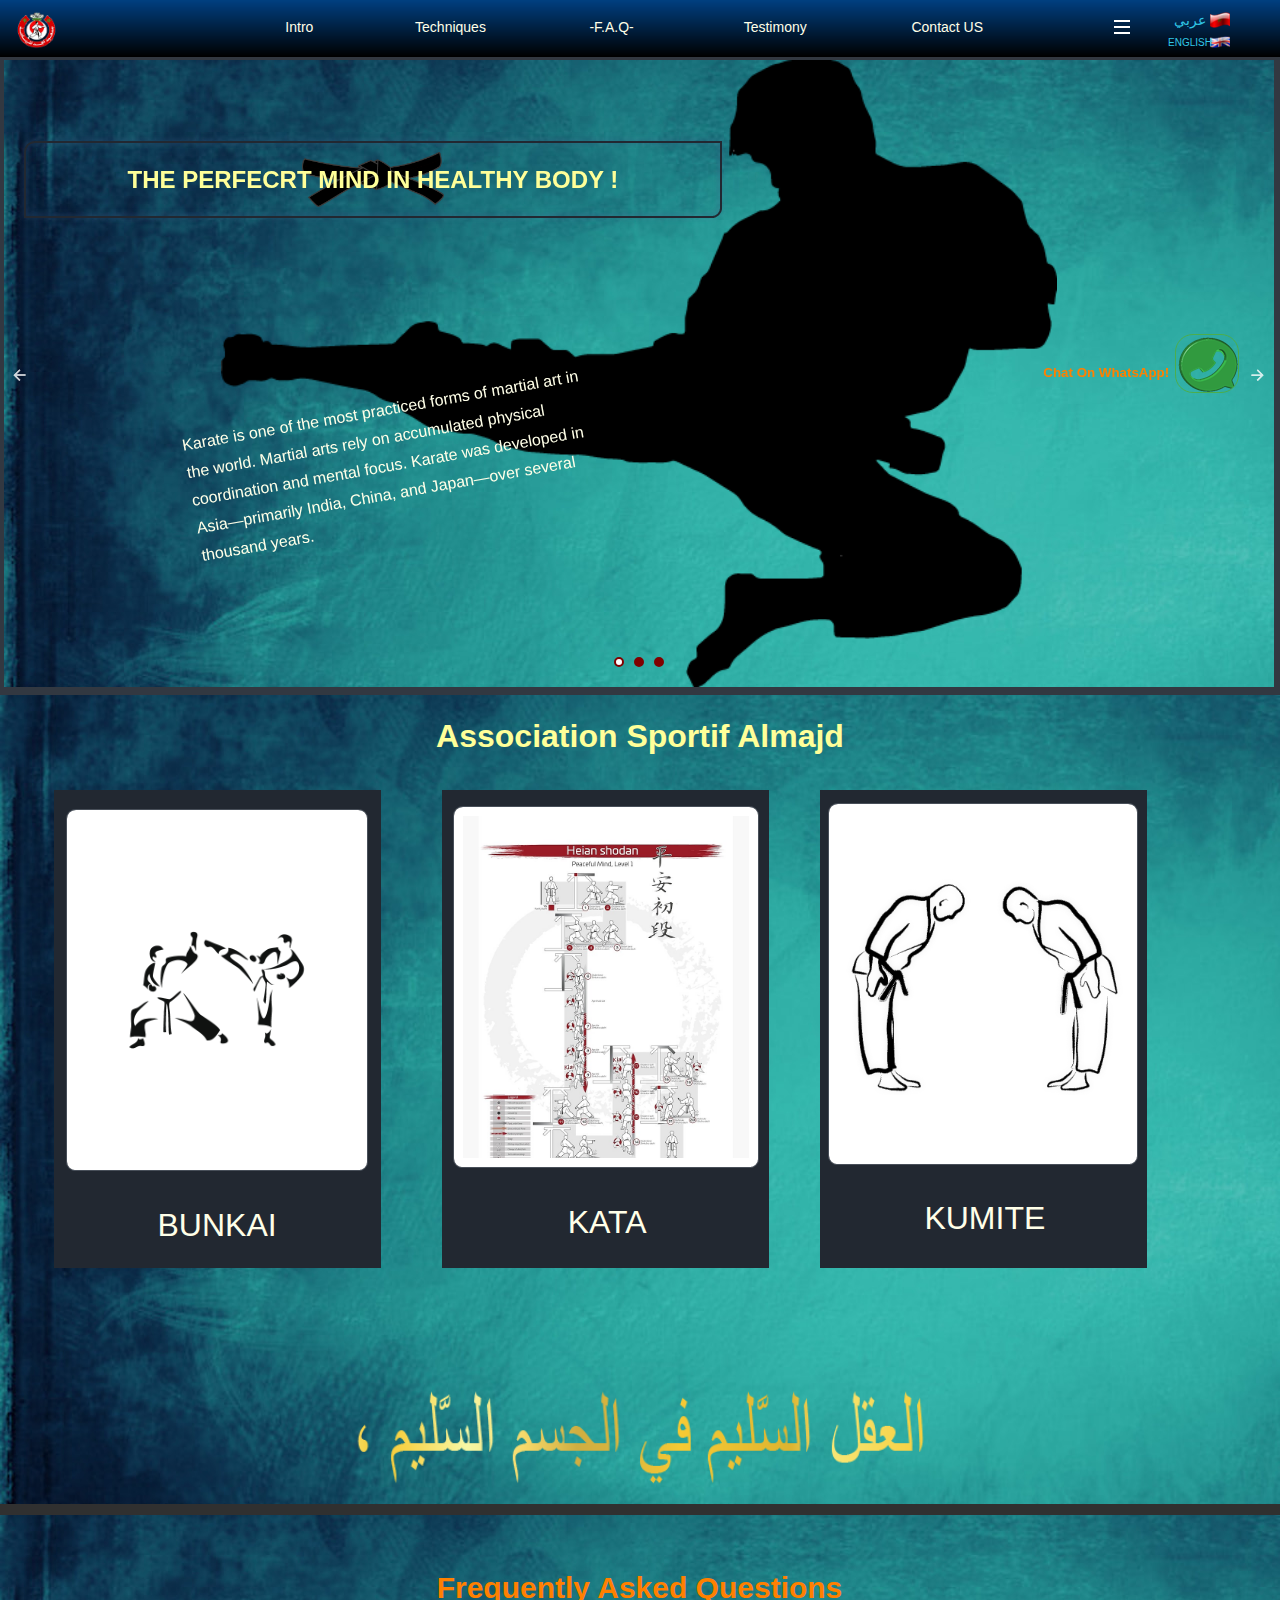
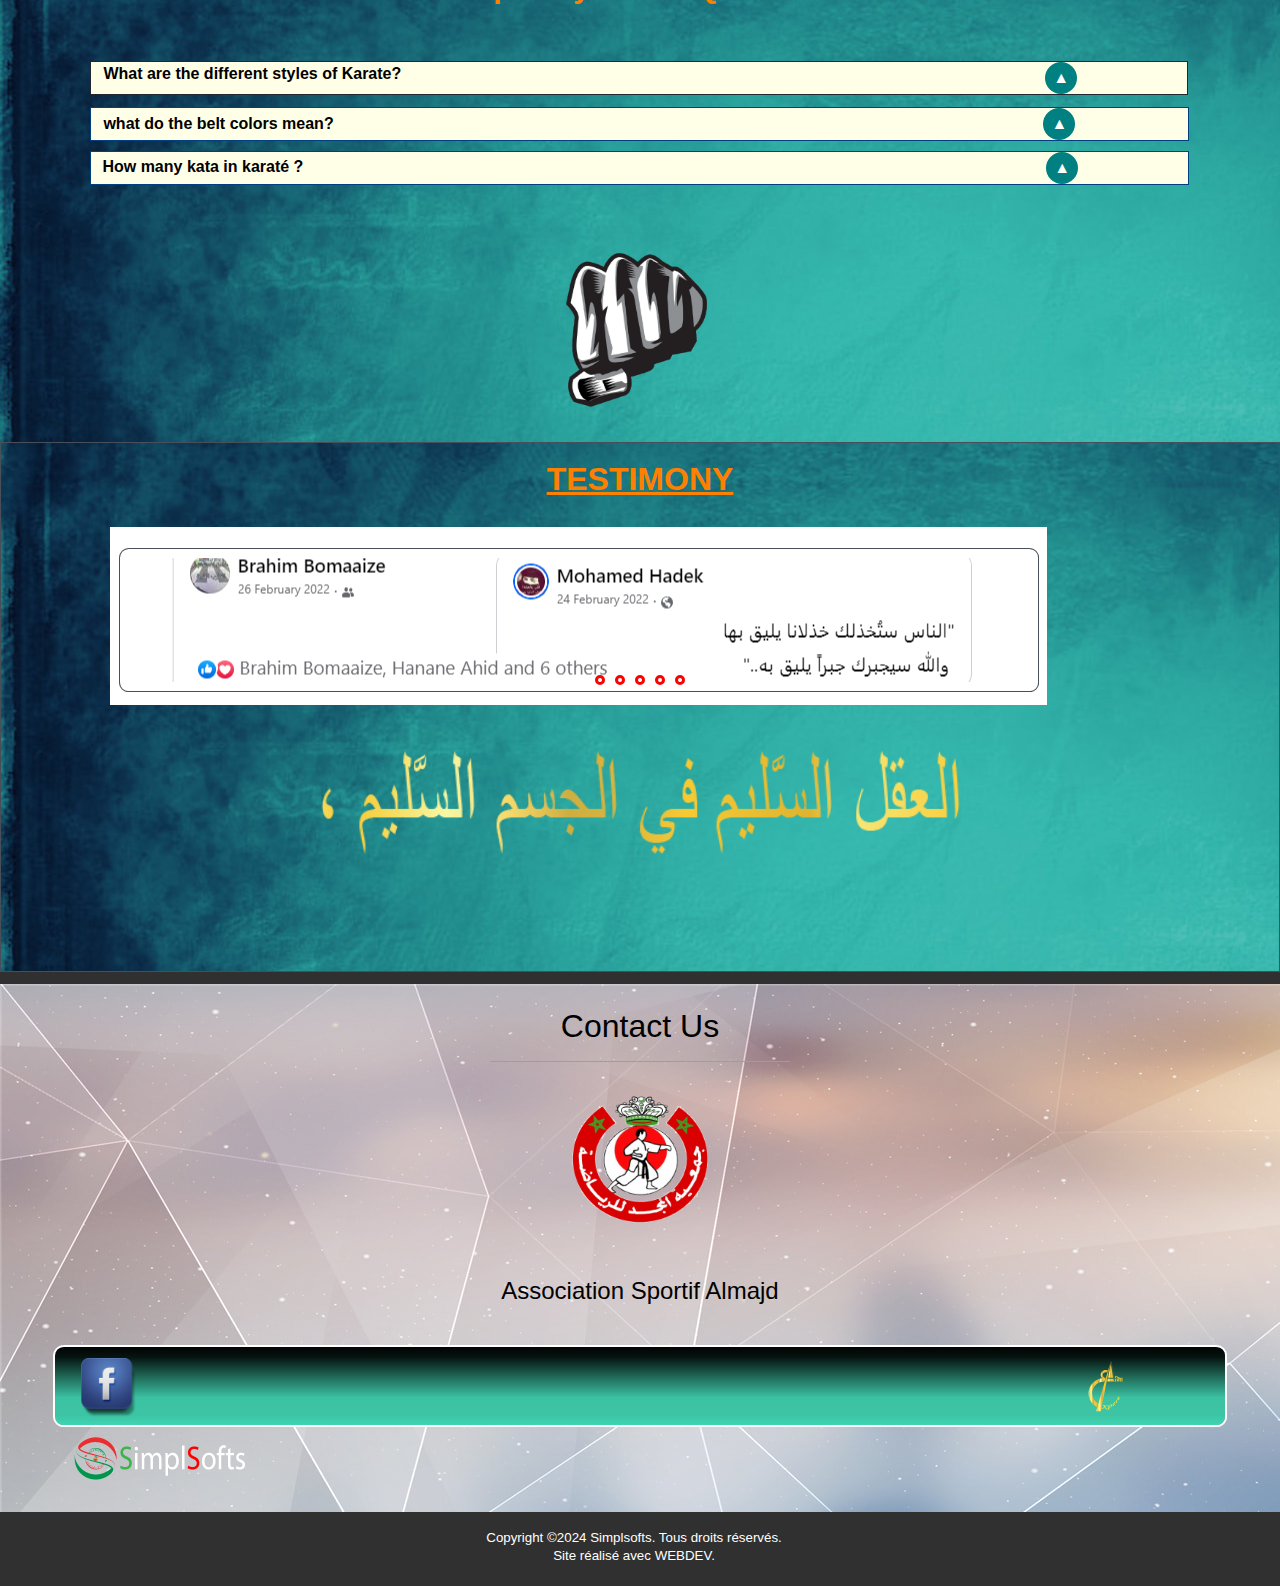
==== commit 10428cf8: "Add files via upload" ====
--- a/UK/index.html
+++ b/UK/index.html
@@ -1,64 +1,64 @@
 <!DOCTYPE html>
-<!-- Presentation 25/02/2024 10:44 WEBDEV 25 25.0.204.0 --><html lang="en" class="htmlstd html5">
+<!-- Presentation 26/02/2024 09:35 WEBDEV 25 25.0.204.0 --><html lang="en" class="htmlstd html5">
 <head><meta http-equiv="Content-Type" content="text/html; charset=UTF-8">
 <title>SIMPLSOFTS</title><meta name="generator" content="WEBDEV">
 <meta http-equiv="x-ua-compatible" content="ie=edge,requiresActiveX=true"><meta name="viewport" content="width=device-width, initial-scale=1"><meta name="apple-itunes-app" content="app-id=1016437412">
 <link rel="shortcut icon" type="image/x-icon" href="../ext/SIGN.png">
 <style type="text/css">.wblien,.wblienHorsZTR {border:0;background:transparent;padding:0;text-align:center;box-shadow:none;_line-height:normal;-webkit-box-decoration-break: clone;box-decoration-break: clone; color:#ffffff;}.wblienHorsZTR {border:0 !important;background:transparent !important;outline-width:0 !important;} .wblienHorsZTR:not([class^=l-]) {box-shadow: none !important;}a:active{}a:visited{}</style><link rel="stylesheet" type="text/css" href="res/standard.css?10001afe82930">
 <link rel="stylesheet" type="text/css" href="res/static.css?10002ee383fd6">
-<style type="text/css">.webdevclass-riche { transition:font-size 300ms; }</style><link rel="stylesheet" type="text/css" href="Ankaa250AnkaaEfemDeep_rwd.css?10000d2ebfb6c">
-<link rel="stylesheet" type="text/css" href="KARATEKA250AnkaaEfemDeep_rwd.css?100003b10281a">
-<link rel="stylesheet" type="text/css" href="palette-EfemDeep_rwd.css?10000ef9e778d">
+<style type="text/css">.webdevclass-riche { transition:font-size 300ms; }</style><link rel="stylesheet" type="text/css" href="Ankaa250AnkaaEfemDeep_rwd.css?100005cba4266">
+<link rel="stylesheet" type="text/css" href="KARATEKA250AnkaaEfemDeep_rwd.css?10000102b6b54">
+<link rel="stylesheet" type="text/css" href="palette-EfemDeep_rwd.css?1000034b368a0">
 <link rel="stylesheet" type="text/css" href="res/WDMenu.css?10000197de59b">
-<link rel="stylesheet" type="text/css" href="Presentation_style.css?100002a3882db">
+<link rel="stylesheet" type="text/css" href="Presentation_style.css?10000fb284be8">
 <style type="text/css">
 a {text-decoration:none;}
 a:hover {text-decoration:underline;}
-body{ position:relative;line-height:normal;height:auto; min-height:100%; color:#abb9c9;} body{}html {background-color:#ffffff;position:relative;}#page{position:relative;background-position:center top ; background-color:#303030;}html {height:100%;overflow-x:hidden;} body,form {height:auto; min-height:100%;margin:0 auto !important;box-sizing:border-box;} html, form {height:100%;}body {background:none;}#A18{font-family:inherit;color:#FFFFFF;background-color:#008080;background-image:url(../ext/VERTF_9D1ECEFC_.png);}.padding#A22,.webdevclass-riche #A22,.webdevclass-riche#A22,.padding#tzA22,.webdevclass-riche #tzA22,.webdevclass-riche#tzA22{padding-right:0;}#A125,#tzA125{font-weight:bold;color:#FFFF00;background-color:inherit;-ms-transition:background-color 150ms ease-out 0ms;-moz-transition:background-color 150ms ease-out 0ms;-webkit-transition:background-color 150ms ease-out 0ms;-o-transition:background-color 150ms ease-out 0ms;transition:background-color 150ms ease-out 0ms;background-attachment:scroll;background-position:center center ;background-repeat:no-repeat;background-size:contain;}#A125.wbSurvol,#tzA125.wbSurvol,#A125:hover,#tzA125:hover{background-color:#5BC0DE;}@media only all and (max-width: 1025px){#A125,#tzA125{background-attachment:scroll;background-position:center center ;background-repeat:no-repeat;background-size:contain;}}@media only all and (max-width: 581px){#A125,#tzA125{background-attachment:scroll;background-position:center center ;background-repeat:no-repeat;background-size:contain;}}.l-7{background-attachment:scroll;background-color:inherit;background-image:url(../ext/K3.png);background-position:center center ;background-repeat:no-repeat;background-size:contain;background-origin:content-box;}.A18_1-sty10001{background-attachment:scroll;background-color:inherit;background-image:url(../ext/K3.png);background-position:center center ;background-repeat:no-repeat;background-size:contain;background-origin:content-box;}.l-8{background-attachment:scroll;background-color:inherit;background-image:url(../ext/K1.png);background-position:center center ;background-repeat:no-repeat;background-size:contain;background-origin:content-box;}.A18_2-sty10001{background-attachment:scroll;background-color:inherit;background-image:url(../ext/K1.png);background-position:center center ;background-repeat:no-repeat;background-size:contain;background-origin:content-box;}.l-9{background-attachment:scroll;background-color:inherit;background-image:url(../ext/KATA.png);background-position:center center ;background-repeat:no-repeat;background-size:contain;}.A18_3-sty10001{background-attachment:scroll;background-color:inherit;background-image:url(../ext/KATA.png);background-position:center center ;background-repeat:no-repeat;background-size:contain;}.l-6{font-family:inherit;color:#FFFFFF;background-color:#008080;background-image:url(../ext/VERTF_9D1ECEFC_.png);}.A18-sty10001{font-family:inherit;color:#FFFFFF;background-color:#008080;background-image:url(../ext/VERTF_9D1ECEFC_.png);}.A18-sty10621{background-color:#800000;border-left-color:#800000;border-top-color:#800000;border-right-color:#800000;border-bottom-color:#800000;border-radius:10px;}.A18-sty10615{background-image:url(res/BAN_Geometric_Arrow_Left250_AnkaaEfem_Deep.png);opacity:0.80;}.A18-sty10617{background-image:url(res/BAN_Geometric_Arrow_Right250_AnkaaEfem_Deep.png);opacity:0.80;}#A63{background-color:inherit;}#A64,#bzA64{color:#FFFFFF;background-color:transparent;}#tzA86,#tzA86{font-weight:bold;color:#FF8000;text-align:right;}#tzA86.wbSurvol,#tzA86.wbSurvol,#tzA86:hover,#tzA86:hover{color:#FF0000;-ms-transform:skew(10.00deg,5.00deg);-moz-transform:skew(10.00deg,5.00deg);-webkit-transform:skew(10.00deg,5.00deg);-o-transform:skew(10.00deg,5.00deg);transform:skew(10.00deg,5.00deg);}.padding#tzA86.wbSurvol,.webdevclass-riche #tzA86.wbSurvol,.webdevclass-riche#tzA86.wbSurvol,.padding#tzA86.wbSurvol,.webdevclass-riche #tzA86.wbSurvol,.webdevclass-riche#tzA86.wbSurvol,.padding#tzA86:hover,.webdevclass-riche #tzA86:hover,.webdevclass-riche#tzA86:hover,.padding#tzA86:hover,.webdevclass-riche #tzA86:hover,.webdevclass-riche#tzA86:hover{padding-left:0;}.A63-sty10001{background-color:inherit;}#tzA19,#tzA19{font-size:xx-large;font-size:2rem;font-weight:bold;color:#FFFF99;text-align:center;}#A50{-ms-animation:defil1 3000ms linear 0ms infinite normal none;-moz-animation:defil1 3000ms linear 0ms infinite normal none;-webkit-animation:defil1 3000ms linear 0ms infinite normal none;-o-animation:defil1 3000ms linear 0ms infinite normal none;animation:defil1 3000ms linear 0ms infinite normal none;}@media only all and (max-width: 1025px){#A50{-ms-animation:defil1 500ms linear 0ms infinite alternate-reverse none;-moz-animation:defil1 500ms linear 0ms infinite alternate-reverse none;-webkit-animation:defil1 500ms linear 0ms infinite alternate-reverse none;-o-animation:defil1 500ms linear 0ms infinite alternate-reverse none;animation:defil1 500ms linear 0ms infinite alternate-reverse none;}}@media only all and (max-width: 581px){#A50{-ms-animation:defil1 500ms linear 0ms infinite alternate-reverse none;-moz-animation:defil1 500ms linear 0ms infinite alternate-reverse none;-webkit-animation:defil1 500ms linear 0ms infinite alternate-reverse none;-o-animation:defil1 500ms linear 0ms infinite alternate-reverse none;animation:defil1 500ms linear 0ms infinite alternate-reverse none;}}#A23{background-color:inherit;}.dzA28{width:100%;;overflow-x:hidden;;overflow-y:hidden;position:relative;}.dzA31{width:100%;;overflow-x:hidden;;overflow-y:hidden;position:relative;}.dzA46{width:100%;;overflow-x:hidden;;overflow-y:hidden;position:relative;}.A23-sty10001{background-color:inherit;}.l-15{background-image:url(../ext/VERTF_9D1ECEFC_.png);}.A15-sty10001{background-image:url(../ext/VERTF_9D1ECEFC_.png);}#tzA32,#tzA32{font-size:30px;font-size:1.875rem;font-weight:bold;color:#FF8000;text-align:center;}#con-A48,#bzcon-A48{border-style:solid;border-width:1px;border-color:#222831;border-collapse:collapse;empty-cells:show;border-spacing:0;}#H-A48{cursor:pointer;}#A78{background-color:#008080;}#A96,#tzA96{background-image:url(res/watch%20v=4pBLM5d-Xms_CE_.png);}.l-20{}#con-A97,#bzcon-A97{border-style:solid;border-width:1px;border-color:#003f80;border-collapse:collapse;empty-cells:show;border-spacing:0;}#H-A97{cursor:pointer;}#A98{background-color:#008080;}.dzA102{;overflow-x:hidden;;overflow-y:hidden;position:static;}.l-21{}#con-A82,#bzcon-A82{border-style:solid;border-width:1px;border-color:#003f80;border-collapse:collapse;empty-cells:show;border-spacing:0;}#H-A82{cursor:pointer;}#A103{background-color:#008080;}.padding#A105,.webdevclass-riche #A105,.webdevclass-riche#A105,.padding#tzA105,.webdevclass-riche #tzA105,.webdevclass-riche#tzA105{padding-left:0;}#A106,#tzA106{background-image:url(res/watch%20v=ojQ_ia2PBYU_CE_.png);}.l-22{}.dzA49{width:234px;height:201px;;overflow-x:hidden;;overflow-y:hidden;position:static;}.l-19{background-image:url(../ext/VERTF_9D1ECEFC_.png);}.A16-sty10001{background-image:url(../ext/VERTF_9D1ECEFC_.png);}#A40{background-color:transparent;}.dzA36{width:100%;height:124px;;overflow-x:hidden;;overflow-y:hidden;position:relative;}.l-42{}.dzA34{width:100%;height:124px;;overflow-x:hidden;;overflow-y:hidden;position:relative;}.l-43{}.dzA81{width:122px;height:101px;;overflow-x:hidden;;overflow-y:hidden;position:static;}.l-44{}.l-45{}#A37{background-color:inherit;}.dzA39{width:100%;;overflow-x:hidden;;overflow-y:hidden;position:static;}.dzA42{width:68px;height:52px;;overflow-x:hidden;;overflow-y:hidden;position:static;}.A37-sty10001{background-color:inherit;}.l-46{background-position:center center ;background-repeat:no-repeat;background-size:contain;}.A40_5-sty10001{background-position:center center ;background-repeat:no-repeat;background-size:contain;}.A40-sty10001{background-color:transparent;}.A40-sty10621{border-left-width:3px;border-left-color:#FF0000;border-top-width:3px;border-top-color:#FF0000;border-right-width:3px;border-right-color:#FF0000;border-bottom-width:3px;border-bottom-color:#FF0000;}.A40-sty10615{background-image:url(res/BAN_Default_Arrow_Left250_AnkaaEfem_Deep.png);}.A40-sty10617{background-image:url(res/BAN_Default_Arrow_Right250_AnkaaEfem_Deep.png);}.l-40{background-image:url(../ext/VERTF_9D1ECEFC_.png);border-top-width:0;border-right-width:0;border-bottom-width:0;border-left-width:0;border-left:1px solid #484F59;border-top:1px solid #484F59;border-right:1px solid #484F59;border-bottom:1px solid #484F59;border-radius:0;}.A27-sty10001{background-image:url(../ext/VERTF_9D1ECEFC_.png);border-top-width:0;border-right-width:0;border-bottom-width:0;border-left-width:0;border-left:1px solid #484F59;border-top:1px solid #484F59;border-right:1px solid #484F59;border-bottom:1px solid #484F59;border-radius:0;}#A89{background-color:inherit;}.dzA90{width:100%;;overflow-x:hidden;;overflow-y:hidden;position:relative;}.dzA93{width:100%;;overflow-x:hidden;;overflow-y:hidden;position:relative;}.dzA116{width:100%;;overflow-x:hidden;;overflow-y:hidden;position:relative;}#A117{background-color:inherit;}.dzA118{width:206px;height:173px;;overflow-x:hidden;;overflow-y:hidden;position:static;}#A119,#tzA119{font-size:x-large;font-size:1.5rem;color:#000000;text-align:center;}.A117-sty10001{background-color:inherit;}#tzA120,#tzA120{font-size:xx-large;font-size:2rem;color:#000000;text-align:center;}.A89-sty10001{background-color:inherit;}.l-61{background-image:url(res/3D_447DAF7F_.png);}.A88-sty10001{background-image:url(res/3D_447DAF7F_.png);}.l-66{}#A44,#tzA44{color:#222831;text-align:center;vertical-align:middle;}.dzA2{width:57px;height:47px;;overflow-x:hidden;;overflow-y:hidden;position:static;}.A3-sty10001{font-family:Arial, Helvetica, sans-serif;font-size:14px;font-size:0.875rem;color:#FFFFE8;text-align:center;vertical-align:middle;border-left:none;border-top:none;border-right:none;border-bottom:1px solid rgba(255,255,255,0.00);-ms-transition:border 300ms ease 0ms,padding 300ms ease 0ms;-moz-transition:border 300ms ease 0ms,padding 300ms ease 0ms;-webkit-transition:border 300ms ease 0ms,padding 300ms ease 0ms;-o-transition:border 300ms ease 0ms,padding 300ms ease 0ms;transition:border 300ms ease 0ms,padding 300ms ease 0ms;outline-width:0;}.htmlstd .padding.A3-sty10001,.htmlstd .webdevclass-riche .A3-sty10001,.htmlstd .webdevclass-riche.A3-sty10001{padding:10px 8px;}.A3-sty10001.wbSurvol,.A3-sty10001:hover{color:#FF8000;text-decoration:none ;border-bottom:3px solid #FFFFE8;-ms-transition:padding 100ms ease 0ms,border 100ms ease 0ms;-moz-transition:padding 100ms ease 0ms,border 100ms ease 0ms;-webkit-transition:padding 100ms ease 0ms,border 100ms ease 0ms;-o-transition:padding 100ms ease 0ms,border 100ms ease 0ms;transition:padding 100ms ease 0ms,border 100ms ease 0ms;}.htmlstd .padding.A3-sty10001.wbSurvol,.htmlstd .webdevclass-riche .A3-sty10001.wbSurvol,.htmlstd .webdevclass-riche.A3-sty10001.wbSurvol,.htmlstd .padding.A3-sty10001:hover,.htmlstd .webdevclass-riche .A3-sty10001:hover,.htmlstd .webdevclass-riche.A3-sty10001:hover{padding:10px 8px 8px;}.A3-sty10001.wbFocus,.A3-sty10001:focus{color:#FF0000;text-decoration:none ;outline:none;}.A3-sty10001.wbActif,.A3-sty10001:active{color:#FF8000;text-decoration:none ;border-bottom:3px solid #FF0000;}.htmlstd .padding.A3-sty10001.wbActif,.htmlstd .webdevclass-riche .A3-sty10001.wbActif,.htmlstd .webdevclass-riche.A3-sty10001.wbActif,.htmlstd .padding.A3-sty10001:active,.htmlstd .webdevclass-riche .A3-sty10001:active,.htmlstd .webdevclass-riche.A3-sty10001:active{padding:10px 8px 8px;}@media only all and (max-width: 1025px){.A3-sty10001{font-family:'Lucida Console', Monaco, monospace;font-size:12px;font-size:0.75rem;font-weight:bold;color:#FFFFE8;text-align:left;vertical-align:auto;background-color:#000000;}}@media only all and (max-width: 1025px){.htmlstd .padding.A3-sty10001,.htmlstd .webdevclass-riche .A3-sty10001,.htmlstd .webdevclass-riche.A3-sty10001{padding-right:8px;padding-left:8px;}}@media only all and (max-width: 1025px){.A3-sty10001.wbSurvol,.A3-sty10001:hover{border-bottom:3px solid rgba(63,81,181,0.00);}}@media only all and (max-width: 1025px){.htmlstd .padding.A3-sty10001.wbSurvol,.htmlstd .webdevclass-riche .A3-sty10001.wbSurvol,.htmlstd .webdevclass-riche.A3-sty10001.wbSurvol,.htmlstd .padding.A3-sty10001:hover,.htmlstd .webdevclass-riche .A3-sty10001:hover,.htmlstd .webdevclass-riche.A3-sty10001:hover{padding-right:8px;padding-left:8px;}}@media only all and (max-width: 1025px){.A3-sty10001.wbActif,.A3-sty10001:active{border-bottom:3px solid rgba(63,81,181,0.00);}}@media only all and (max-width: 1025px){.htmlstd .padding.A3-sty10001.wbActif,.htmlstd .webdevclass-riche .A3-sty10001.wbActif,.htmlstd .webdevclass-riche.A3-sty10001.wbActif,.htmlstd .padding.A3-sty10001:active,.htmlstd .webdevclass-riche .A3-sty10001:active,.htmlstd .webdevclass-riche.A3-sty10001:active{padding-right:8px;padding-left:8px;}}@media only all and (max-width: 581px){.A3-sty10001{font-size:14px;font-size:0.875rem;font-weight:bold;color:#FFFFE8;text-align:left;vertical-align:auto;}}@media only all and (max-width: 581px){.htmlstd .padding.A3-sty10001,.htmlstd .webdevclass-riche .A3-sty10001,.htmlstd .webdevclass-riche.A3-sty10001{padding-right:8px;padding-left:8px;}}@media only all and (max-width: 581px){.A3-sty10001.wbSurvol,.A3-sty10001:hover{border-bottom:3px solid rgba(63,81,181,0.00);}}@media only all and (max-width: 581px){.htmlstd .padding.A3-sty10001.wbSurvol,.htmlstd .webdevclass-riche .A3-sty10001.wbSurvol,.htmlstd .webdevclass-riche.A3-sty10001.wbSurvol,.htmlstd .padding.A3-sty10001:hover,.htmlstd .webdevclass-riche .A3-sty10001:hover,.htmlstd .webdevclass-riche.A3-sty10001:hover{padding-right:8px;padding-left:8px;}}@media only all and (max-width: 581px){.A3-sty10001.wbActif,.A3-sty10001:active{border-bottom:3px solid rgba(63,81,181,0.00);}}@media only all and (max-width: 581px){.htmlstd .padding.A3-sty10001.wbActif,.htmlstd .webdevclass-riche .A3-sty10001.wbActif,.htmlstd .webdevclass-riche.A3-sty10001.wbActif,.htmlstd .padding.A3-sty10001:active,.htmlstd .webdevclass-riche .A3-sty10001:active,.htmlstd .webdevclass-riche.A3-sty10001:active{padding-right:8px;padding-left:8px;}}.A3-sty10235{font-family:Roboto, Helvetica, Arial, sans-serif;color:#FFFFE8;text-align:center;background-color:#303030;}.A3-sty10235.wbSurvol,.A3-sty10235:hover{background-color:#800000;}.A3-sty10235.wbFocus,.A3-sty10235:focus{background-color:#800000;}.A3-sty10235.wbActif,.A3-sty10235:active{background-color:#800000;}@media only all and (max-width: 1025px){.A3-sty10235{color:#FFFFE8;}}@media only all and (max-width: 581px){.A3-sty10235{font-family:'Comic Sans MS', cursive;font-size:large;font-size:1.125rem;font-weight:bold;text-align:left;vertical-align:auto;border-top:1px solid #FFFF99;border-bottom:1px solid #FFFF99;outline:1px solid #E0E0E0;}}#A123{background-color:inherit;}#A4{background-color:inherit;background-image:url(res/Btn_Menu_Popup250_AnkaaEfem_Deep.png);}#A73,#tzA73{text-align:center;background-attachment:scroll;background-image:url(maroc.png);background-position:right center ;background-repeat:no-repeat;background-size:contain;}@media only all and (max-width: 1025px){#A73,#tzA73{background-attachment:scroll;background-image:url(maroc.png);background-position:right center ;background-repeat:no-repeat;background-size:contain;}}@media only all and (max-width: 581px){#A73,#tzA73{background-attachment:scroll;background-image:url(maroc.png);background-position:right center ;background-repeat:no-repeat;background-size:contain;}}#A124,#tzA124{font-size:x-small;font-size:0.625rem;text-align:center;background-attachment:scroll;background-image:url(ENGLISH.png);background-position:right center ;background-repeat:no-repeat;background-size:contain;}@media only all and (max-width: 1025px){#A124,#tzA124{background-attachment:scroll;background-image:url(ENGLISH.png);background-position:right center ;background-repeat:no-repeat;background-size:contain;}}@media only all and (max-width: 581px){#A124,#tzA124{background-attachment:scroll;background-image:url(ENGLISH.png);background-position:right center ;background-repeat:no-repeat;background-size:contain;}}.A123-sty10001{background-color:inherit;}.htmlstd .A1-sty10001.wbgrise{color:#909090;text-shadow:0 1px 0 rgba(255,255,255,0.50);}.htmlstd .padding.A1-sty10001.wbgrise,.htmlstd .webdevclass-riche .A1-sty10001.wbgrise,.htmlstd .webdevclass-riche.A1-sty10001.wbgrise{padding-left:0;}.A1-sty10735{font-family:'Times New Roman', Times, serif;color:#FFFFFF;letter-spacing:0.02em;text-align:center;text-transform:uppercase;vertical-align:middle;background-color:#30C8E6;border-radius:2px;box-shadow:0 2px 2px 0 rgba(171,185,201,0.14),0 3px 1px -2px rgba(171,185,201,0.20),0 1px 5px 0 rgba(171,185,201,0.12);}.A1-sty10735.wbSurvol,.A1-sty10735:hover{-ms-transition:box-shadow 280ms linear 0ms;-moz-transition:box-shadow 280ms linear 0ms;-webkit-transition:box-shadow 280ms linear 0ms;-o-transition:box-shadow 280ms linear 0ms;transition:box-shadow 280ms linear 0ms;}.A1-sty10735.wbFocus,.A1-sty10735:focus{box-shadow:0 0 8px 0 rgba(171,185,201,0.18),0 8px 16px 0 rgba(171,185,201,0.36);outline:none;outline:none;}.A1-sty10735.wbActif,.A1-sty10735:active{box-shadow:0 4px 5px 0 rgba(171,185,201,0.30),0 1px 10px 0 rgba(171,185,201,0.12),0 2px 4px -1px rgba(171,185,201,0.20);-ms-transition:box-shadow 280ms linear 0ms;-moz-transition:box-shadow 280ms linear 0ms;-webkit-transition:box-shadow 280ms linear 0ms;-o-transition:box-shadow 280ms linear 0ms;transition:box-shadow 280ms linear 0ms;outline:none;outline:none;}.htmlstd .padding.A1-sty10735.wbActif,.htmlstd .webdevclass-riche .A1-sty10735.wbActif,.htmlstd .webdevclass-riche.A1-sty10735.wbActif,.htmlstd .padding.A1-sty10735:active,.htmlstd .webdevclass-riche .A1-sty10735:active,.htmlstd .webdevclass-riche.A1-sty10735:active{padding-left:0;}.htmlstd .A1-sty10735.wbgrise{font-family:Arial, Helvetica, sans-serif;font-size:12px;font-size:0.75rem;color:#909090;text-align:center;vertical-align:middle;background-color:#CC0000;text-shadow:0 1px 0 rgba(255,255,255,0.50);}@media only all and (max-width: 1025px){.A1-sty10735{color:#FFFFE8;background-color:inherit;border-top:1px solid #DADADA;border-bottom:1px solid #DADADA;box-shadow:0 5px 5px 0 rgba(66,66,66,0.20);}}@media only all and (max-width: 581px){.A1-sty10735{color:#FFFF99;text-align:center;vertical-align:auto;background-color:inherit;opacity:0.50;border-top:1px solid #DADADA;border-bottom:1px solid #DADADA;box-shadow:0 5px 5px 0 rgba(66,66,66,0.20);}}.wbplanche{background-repeat:repeat;background-position:0% 0%;background-attachment:scroll;background-size:auto auto;background-origin:padding-box;}.wbplancheLibInc{_font-size:1px;}</style></head><body onclick="clWDUtil.pfGetTraitement('PRESENTATION',0,void 0)(event); " onload="clWDUtil.pfGetTraitement('PRESENTATION',15,void 0)(event); " class="wbRwd"><form name="PRESENTATION" action="index.html" target="_self" method="post" class="clearfix"><div class="h-0"><input type="hidden" name="WD_JSON_PROPRIETE_" value=""/><input type="hidden" name="WD_BUTTON_CLICK_" value=""><input type="hidden" name="WD_ACTION_" value=""></div><div  class="clearfix ancragecenter pos1"><div  id="page" class="clearfix ancragecenter pos2" data-window-width="1287" data-window-height="4867" data-width="1287" data-height="4867" data-media="[{'query':'@media only all and (max-width: 1025px)','attr':{'data-window-width':'1024','data-window-height':'4796','data-width':'1024','data-height':'4870'}},{'query':'@media only all and (max-width: 581px)','attr':{'data-window-width':'580','data-window-height':'4962','data-width':'580','data-height':'5036'}}]"><div  class="clearfix pos3"><div id="dwwA5" style="position:fixed;left:0px;top:0px;width:100%;height:57px;z-index:802;" class="wbEpingle ancragefixedl" style="position:fixed;left:0px;top:0px;width:100%;height:57px;z-index:802;" data-width="1287" data-media="[{'query':'@media only all and (max-width: 1025px)','attr':{'data-width':'1024','data-min-width':'0'}},{'query':'@media only all and (max-width: 581px)','attr':{'data-width':'580','data-min-width':'0'}}]"><table style=" width:100%;height:57px;"><tr><td style="background-color:#003f80;" id="tzA5" class="l-74 wbEpingle padding wbEpingle valigntop" data-width="1287" data-media="[{'query':'@media only all and (max-width: 1025px)','attr':{'data-width':'1024','data-min-width':'0'}},{'query':'@media only all and (max-width: 581px)','attr':{'data-width':'580','data-min-width':'0'}}]"><table data-width="1287" data-media="[{'query':'@media only all and (max-width: 1025px)','attr':{'data-width':'1024','data-min-width':'0'}},{'query':'@media only all and (max-width: 581px)','attr':{'data-width':'580','data-min-width':'0'}}]" style=" width:100%; background-color:#003f80;" id="A5" class="wbEpingle">
-<tr><td style=" height:57px;" class="l-74 A5 wbEpingle"><div  class="clearfix pos4"><div  class="clearfix wbChampBarreNavigation wbBarreEtendue pos5" class="wbBarreEtendue" data-classConcat="true" data-classRemove="(wbBarreCompacte|wbBarreEtendue)" data-media="[{'query':'@media only all and (max-width: 1025px)','attr':{'class':'wbBarreCompacte'}},{'query':'@media only all and (max-width: 581px)','attr':{'class':'wbBarreCompacte'}}]"><input type=hidden name="A1" value="" disabled><table style=" width:100%;" id="A1" class="A1-sty10001">
+body{ position:relative;line-height:normal;height:auto; min-height:100%; color:#abb9c9;} body{}html {background-color:#ffffff;position:relative;}#page{position:relative;background-position:center top ; background-color:#303030;}html {height:100%;overflow-x:hidden;} body,form {height:auto; min-height:100%;margin:0 auto !important;box-sizing:border-box;} html, form {height:100%;}body {background:none;}#A18{font-family:inherit;color:#FFFFFF;background-color:#008080;background-image:url(../ext/VERTF_9D1ECEFC_.png);}.padding#A22,.webdevclass-riche #A22,.webdevclass-riche#A22,.padding#tzA22,.webdevclass-riche #tzA22,.webdevclass-riche#tzA22{padding-right:0;}#A125,#tzA125{font-weight:bold;color:#FFFF00;background-color:inherit;-ms-transition:background-color 150ms ease-out 0ms;-moz-transition:background-color 150ms ease-out 0ms;-webkit-transition:background-color 150ms ease-out 0ms;-o-transition:background-color 150ms ease-out 0ms;transition:background-color 150ms ease-out 0ms;background-attachment:scroll;background-position:center center ;background-repeat:no-repeat;background-size:contain;}#A125.wbSurvol,#tzA125.wbSurvol,#A125:hover,#tzA125:hover{background-color:#5BC0DE;}@media only all and (max-width: 1025px){#A125,#tzA125{background-attachment:scroll;background-position:center center ;background-repeat:no-repeat;background-size:contain;}}@media only all and (max-width: 581px){#A125,#tzA125{background-attachment:scroll;background-position:center center ;background-repeat:no-repeat;background-size:contain;}}.l-7{background-attachment:fixed;background-color:inherit;background-image:url(../ext/K3.png);background-position:center center ;background-repeat:no-repeat;background-size:contain;}.A18_1-sty10001{background-attachment:fixed;background-color:inherit;background-image:url(../ext/K3.png);background-position:center center ;background-repeat:no-repeat;background-size:contain;}.l-8{background-attachment:fixed;background-color:inherit;background-image:url(../ext/K1.png);background-position:center center ;background-repeat:no-repeat;background-size:contain;}.A18_2-sty10001{background-attachment:fixed;background-color:inherit;background-image:url(../ext/K1.png);background-position:center center ;background-repeat:no-repeat;background-size:contain;}.l-9{background-attachment:fixed;background-color:inherit;background-image:url(../ext/KATA.png);background-position:center center ;background-repeat:no-repeat;background-size:contain;}.A18_3-sty10001{background-attachment:fixed;background-color:inherit;background-image:url(../ext/KATA.png);background-position:center center ;background-repeat:no-repeat;background-size:contain;}.l-6{font-family:inherit;color:#FFFFFF;background-color:#008080;background-image:url(../ext/VERTF_9D1ECEFC_.png);}.A18-sty10001{font-family:inherit;color:#FFFFFF;background-color:#008080;background-image:url(../ext/VERTF_9D1ECEFC_.png);}.A18-sty10621{background-color:#800000;border-left-color:#800000;border-top-color:#800000;border-right-color:#800000;border-bottom-color:#800000;border-radius:10px;}.A18-sty10615{background-image:url(res/BAN_Geometric_Arrow_Left250_AnkaaEfem_Deep.png);opacity:0.80;}.A18-sty10617{background-image:url(res/BAN_Geometric_Arrow_Right250_AnkaaEfem_Deep.png);opacity:0.80;}#A43{background-color:inherit;}#A64,#bzA64{color:#FFFFFF;background-color:transparent;}#tzA86,#tzA86{font-weight:bold;color:#FF8000;text-align:right;}#tzA86.wbSurvol,#tzA86.wbSurvol,#tzA86:hover,#tzA86:hover{color:#FF0000;-ms-transform:skew(10.00deg,5.00deg);-moz-transform:skew(10.00deg,5.00deg);-webkit-transform:skew(10.00deg,5.00deg);-o-transform:skew(10.00deg,5.00deg);transform:skew(10.00deg,5.00deg);}.padding#tzA86.wbSurvol,.webdevclass-riche #tzA86.wbSurvol,.webdevclass-riche#tzA86.wbSurvol,.padding#tzA86.wbSurvol,.webdevclass-riche #tzA86.wbSurvol,.webdevclass-riche#tzA86.wbSurvol,.padding#tzA86:hover,.webdevclass-riche #tzA86:hover,.webdevclass-riche#tzA86:hover,.padding#tzA86:hover,.webdevclass-riche #tzA86:hover,.webdevclass-riche#tzA86:hover{padding-left:0;}.A43-sty10001{background-color:inherit;}#tzA19,#tzA19{font-size:xx-large;font-size:2rem;font-weight:bold;color:#FFFF99;text-align:center;}#A50{-ms-animation:defil1 3000ms linear 0ms infinite normal none;-moz-animation:defil1 3000ms linear 0ms infinite normal none;-webkit-animation:defil1 3000ms linear 0ms infinite normal none;-o-animation:defil1 3000ms linear 0ms infinite normal none;animation:defil1 3000ms linear 0ms infinite normal none;}@media only all and (max-width: 1025px){#A50{-ms-animation:defil1 500ms linear 0ms infinite alternate-reverse none;-moz-animation:defil1 500ms linear 0ms infinite alternate-reverse none;-webkit-animation:defil1 500ms linear 0ms infinite alternate-reverse none;-o-animation:defil1 500ms linear 0ms infinite alternate-reverse none;animation:defil1 500ms linear 0ms infinite alternate-reverse none;}}@media only all and (max-width: 581px){#A50{-ms-animation:defil1 500ms linear 0ms infinite alternate-reverse none;-moz-animation:defil1 500ms linear 0ms infinite alternate-reverse none;-webkit-animation:defil1 500ms linear 0ms infinite alternate-reverse none;-o-animation:defil1 500ms linear 0ms infinite alternate-reverse none;animation:defil1 500ms linear 0ms infinite alternate-reverse none;}}#A23{background-color:inherit;}.dzA28{width:100%;;overflow-x:hidden;;overflow-y:hidden;position:relative;}.dzA31{width:100%;;overflow-x:hidden;;overflow-y:hidden;position:relative;}.dzA46{width:100%;;overflow-x:hidden;;overflow-y:hidden;position:relative;}.A23-sty10001{background-color:inherit;}.l-14{background-image:url(../ext/VERTF_9D1ECEFC_.png);}.A15-sty10001{background-image:url(../ext/VERTF_9D1ECEFC_.png);}#tzA32,#tzA32{font-size:30px;font-size:1.875rem;font-weight:bold;color:#FF8000;text-align:center;}#con-A48,#bzcon-A48{border-style:solid;border-width:1px;border-color:#222831;border-collapse:collapse;empty-cells:show;border-spacing:0;}#H-A48{cursor:pointer;}#A78{background-color:#008080;}#A96,#tzA96{background-image:url(res/watch%20v=4pBLM5d-Xms_CE_.png);}.l-19{}#con-A97,#bzcon-A97{border-style:solid;border-width:1px;border-color:#003f80;border-collapse:collapse;empty-cells:show;border-spacing:0;}#H-A97{cursor:pointer;}#A98{background-color:#008080;}.dzA102{;overflow-x:hidden;;overflow-y:hidden;position:static;}.l-20{}#con-A82,#bzcon-A82{border-style:solid;border-width:1px;border-color:#003f80;border-collapse:collapse;empty-cells:show;border-spacing:0;}#H-A82{cursor:pointer;}#A103{background-color:#008080;}.padding#A105,.webdevclass-riche #A105,.webdevclass-riche#A105,.padding#tzA105,.webdevclass-riche #tzA105,.webdevclass-riche#tzA105{padding-left:0;}#A106,#tzA106{background-image:url(res/watch%20v=ojQ_ia2PBYU_CE_.png);}.l-21{}.dzA49{width:234px;height:201px;;overflow-x:hidden;;overflow-y:hidden;position:static;}.l-18{background-image:url(../ext/VERTF_9D1ECEFC_.png);}.A16-sty10001{background-image:url(../ext/VERTF_9D1ECEFC_.png);}#A40{background-color:transparent;}.dzA36{width:100%;height:124px;;overflow-x:hidden;;overflow-y:hidden;position:relative;}.l-41{}.dzA34{width:100%;height:124px;;overflow-x:hidden;;overflow-y:hidden;position:relative;}.l-42{}.dzA81{width:122px;height:101px;;overflow-x:hidden;;overflow-y:hidden;position:static;}.l-43{}.l-44{}#A37{background-color:inherit;}.dzA39{width:100%;;overflow-x:hidden;;overflow-y:hidden;position:static;}.dzA42{width:68px;height:52px;;overflow-x:hidden;;overflow-y:hidden;position:static;}.A37-sty10001{background-color:inherit;}.l-45{background-position:center center ;background-repeat:no-repeat;background-size:contain;}.A40_5-sty10001{background-position:center center ;background-repeat:no-repeat;background-size:contain;}.A40-sty10001{background-color:transparent;}.A40-sty10621{border-left-width:3px;border-left-color:#FF0000;border-top-width:3px;border-top-color:#FF0000;border-right-width:3px;border-right-color:#FF0000;border-bottom-width:3px;border-bottom-color:#FF0000;}.A40-sty10615{background-image:url(res/BAN_Default_Arrow_Left250_AnkaaEfem_Deep.png);}.A40-sty10617{background-image:url(res/BAN_Default_Arrow_Right250_AnkaaEfem_Deep.png);}.l-39{background-image:url(../ext/VERTF_9D1ECEFC_.png);border-top-width:0;border-right-width:0;border-bottom-width:0;border-left-width:0;border-left:1px solid #484F59;border-top:1px solid #484F59;border-right:1px solid #484F59;border-bottom:1px solid #484F59;border-radius:0;}.A27-sty10001{background-image:url(../ext/VERTF_9D1ECEFC_.png);border-top-width:0;border-right-width:0;border-bottom-width:0;border-left-width:0;border-left:1px solid #484F59;border-top:1px solid #484F59;border-right:1px solid #484F59;border-bottom:1px solid #484F59;border-radius:0;}#A89{background-color:inherit;}.dzA90{width:100%;;overflow-x:hidden;;overflow-y:hidden;position:relative;}.dzA93{width:100%;;overflow-x:hidden;;overflow-y:hidden;position:relative;}.dzA116{width:100%;;overflow-x:hidden;;overflow-y:hidden;position:relative;}#A117{background-color:inherit;}.dzA118{width:206px;height:173px;;overflow-x:hidden;;overflow-y:hidden;position:static;}#A119,#tzA119{font-size:x-large;font-size:1.5rem;color:#000000;text-align:center;}.A117-sty10001{background-color:inherit;}#tzA120,#tzA120{font-size:xx-large;font-size:2rem;color:#000000;text-align:center;}.A89-sty10001{background-color:inherit;}.l-60{background-image:url(res/3D_447DAF7F_.png);}.A88-sty10001{background-image:url(res/3D_447DAF7F_.png);}.l-65{}#A44,#tzA44{color:#222831;text-align:center;vertical-align:middle;}.dzA2{width:57px;height:47px;;overflow-x:hidden;;overflow-y:hidden;position:static;}.A3-sty10001{font-family:Arial, Helvetica, sans-serif;font-size:14px;font-size:0.875rem;color:#FFFFE8;text-align:center;vertical-align:middle;border-left:none;border-top:none;border-right:none;border-bottom:1px solid rgba(255,255,255,0.00);-ms-transition:border 300ms ease 0ms,padding 300ms ease 0ms;-moz-transition:border 300ms ease 0ms,padding 300ms ease 0ms;-webkit-transition:border 300ms ease 0ms,padding 300ms ease 0ms;-o-transition:border 300ms ease 0ms,padding 300ms ease 0ms;transition:border 300ms ease 0ms,padding 300ms ease 0ms;outline-width:0;}.htmlstd .padding.A3-sty10001,.htmlstd .webdevclass-riche .A3-sty10001,.htmlstd .webdevclass-riche.A3-sty10001{padding:10px 8px;}.A3-sty10001.wbSurvol,.A3-sty10001:hover{color:#FF8000;text-decoration:none ;border-bottom:3px solid #FFFFE8;-ms-transition:padding 100ms ease 0ms,border 100ms ease 0ms;-moz-transition:padding 100ms ease 0ms,border 100ms ease 0ms;-webkit-transition:padding 100ms ease 0ms,border 100ms ease 0ms;-o-transition:padding 100ms ease 0ms,border 100ms ease 0ms;transition:padding 100ms ease 0ms,border 100ms ease 0ms;}.htmlstd .padding.A3-sty10001.wbSurvol,.htmlstd .webdevclass-riche .A3-sty10001.wbSurvol,.htmlstd .webdevclass-riche.A3-sty10001.wbSurvol,.htmlstd .padding.A3-sty10001:hover,.htmlstd .webdevclass-riche .A3-sty10001:hover,.htmlstd .webdevclass-riche.A3-sty10001:hover{padding:10px 8px 8px;}.A3-sty10001.wbFocus,.A3-sty10001:focus{color:#FF0000;text-decoration:none ;outline:none;}.A3-sty10001.wbActif,.A3-sty10001:active{color:#FF8000;text-decoration:none ;border-bottom:3px solid #FF0000;}.htmlstd .padding.A3-sty10001.wbActif,.htmlstd .webdevclass-riche .A3-sty10001.wbActif,.htmlstd .webdevclass-riche.A3-sty10001.wbActif,.htmlstd .padding.A3-sty10001:active,.htmlstd .webdevclass-riche .A3-sty10001:active,.htmlstd .webdevclass-riche.A3-sty10001:active{padding:10px 8px 8px;}@media only all and (max-width: 1025px){.A3-sty10001{font-family:'Lucida Console', Monaco, monospace;font-size:12px;font-size:0.75rem;font-weight:bold;color:#FFFFE8;text-align:left;vertical-align:auto;background-color:#000000;}}@media only all and (max-width: 1025px){.htmlstd .padding.A3-sty10001,.htmlstd .webdevclass-riche .A3-sty10001,.htmlstd .webdevclass-riche.A3-sty10001{padding-right:8px;padding-left:8px;}}@media only all and (max-width: 1025px){.A3-sty10001.wbSurvol,.A3-sty10001:hover{border-bottom:3px solid rgba(63,81,181,0.00);}}@media only all and (max-width: 1025px){.htmlstd .padding.A3-sty10001.wbSurvol,.htmlstd .webdevclass-riche .A3-sty10001.wbSurvol,.htmlstd .webdevclass-riche.A3-sty10001.wbSurvol,.htmlstd .padding.A3-sty10001:hover,.htmlstd .webdevclass-riche .A3-sty10001:hover,.htmlstd .webdevclass-riche.A3-sty10001:hover{padding-right:8px;padding-left:8px;}}@media only all and (max-width: 1025px){.A3-sty10001.wbActif,.A3-sty10001:active{border-bottom:3px solid rgba(63,81,181,0.00);}}@media only all and (max-width: 1025px){.htmlstd .padding.A3-sty10001.wbActif,.htmlstd .webdevclass-riche .A3-sty10001.wbActif,.htmlstd .webdevclass-riche.A3-sty10001.wbActif,.htmlstd .padding.A3-sty10001:active,.htmlstd .webdevclass-riche .A3-sty10001:active,.htmlstd .webdevclass-riche.A3-sty10001:active{padding-right:8px;padding-left:8px;}}@media only all and (max-width: 581px){.A3-sty10001{font-size:14px;font-size:0.875rem;font-weight:bold;color:#FFFFE8;text-align:left;vertical-align:auto;}}@media only all and (max-width: 581px){.htmlstd .padding.A3-sty10001,.htmlstd .webdevclass-riche .A3-sty10001,.htmlstd .webdevclass-riche.A3-sty10001{padding-right:8px;padding-left:8px;}}@media only all and (max-width: 581px){.A3-sty10001.wbSurvol,.A3-sty10001:hover{border-bottom:3px solid rgba(63,81,181,0.00);}}@media only all and (max-width: 581px){.htmlstd .padding.A3-sty10001.wbSurvol,.htmlstd .webdevclass-riche .A3-sty10001.wbSurvol,.htmlstd .webdevclass-riche.A3-sty10001.wbSurvol,.htmlstd .padding.A3-sty10001:hover,.htmlstd .webdevclass-riche .A3-sty10001:hover,.htmlstd .webdevclass-riche.A3-sty10001:hover{padding-right:8px;padding-left:8px;}}@media only all and (max-width: 581px){.A3-sty10001.wbActif,.A3-sty10001:active{border-bottom:3px solid rgba(63,81,181,0.00);}}@media only all and (max-width: 581px){.htmlstd .padding.A3-sty10001.wbActif,.htmlstd .webdevclass-riche .A3-sty10001.wbActif,.htmlstd .webdevclass-riche.A3-sty10001.wbActif,.htmlstd .padding.A3-sty10001:active,.htmlstd .webdevclass-riche .A3-sty10001:active,.htmlstd .webdevclass-riche.A3-sty10001:active{padding-right:8px;padding-left:8px;}}.A3-sty10235{font-family:Roboto, Helvetica, Arial, sans-serif;color:#FFFFE8;text-align:center;background-color:#303030;}.A3-sty10235.wbSurvol,.A3-sty10235:hover{background-color:#800000;}.A3-sty10235.wbFocus,.A3-sty10235:focus{background-color:#800000;}.A3-sty10235.wbActif,.A3-sty10235:active{background-color:#800000;}@media only all and (max-width: 1025px){.A3-sty10235{color:#FFFFE8;}}@media only all and (max-width: 581px){.A3-sty10235{font-family:'Comic Sans MS', cursive;font-size:large;font-size:1.125rem;font-weight:bold;text-align:left;vertical-align:auto;border-top:1px solid #FFFF99;border-bottom:1px solid #FFFF99;outline:1px solid #E0E0E0;}}#A123{background-color:inherit;}#A4{background-color:inherit;background-image:url(res/Btn_Menu_Popup250_AnkaaEfem_Deep.png);}#A73,#tzA73{text-align:center;background-attachment:scroll;background-image:url(maroc.png);background-position:right center ;background-repeat:no-repeat;background-size:contain;}@media only all and (max-width: 1025px){#A73,#tzA73{background-attachment:scroll;background-image:url(maroc.png);background-position:right center ;background-repeat:no-repeat;background-size:contain;}}@media only all and (max-width: 581px){#A73,#tzA73{background-attachment:scroll;background-image:url(maroc.png);background-position:right center ;background-repeat:no-repeat;background-size:contain;}}#A124,#tzA124{font-size:x-small;font-size:0.625rem;text-align:center;background-attachment:scroll;background-image:url(ENGLISH.png);background-position:right center ;background-repeat:no-repeat;background-size:contain;}@media only all and (max-width: 1025px){#A124,#tzA124{background-attachment:scroll;background-image:url(ENGLISH.png);background-position:right center ;background-repeat:no-repeat;background-size:contain;}}@media only all and (max-width: 581px){#A124,#tzA124{background-attachment:scroll;background-image:url(ENGLISH.png);background-position:right center ;background-repeat:no-repeat;background-size:contain;}}.A123-sty10001{background-color:inherit;}.htmlstd .A1-sty10001.wbgrise{color:#909090;text-shadow:0 1px 0 rgba(255,255,255,0.50);}.htmlstd .padding.A1-sty10001.wbgrise,.htmlstd .webdevclass-riche .A1-sty10001.wbgrise,.htmlstd .webdevclass-riche.A1-sty10001.wbgrise{padding-left:0;}.A1-sty10735{font-family:'Times New Roman', Times, serif;color:#FFFFFF;letter-spacing:0.02em;text-align:center;text-transform:uppercase;vertical-align:middle;background-color:#30C8E6;border-radius:2px;box-shadow:0 2px 2px 0 rgba(171,185,201,0.14),0 3px 1px -2px rgba(171,185,201,0.20),0 1px 5px 0 rgba(171,185,201,0.12);}.A1-sty10735.wbSurvol,.A1-sty10735:hover{-ms-transition:box-shadow 280ms linear 0ms;-moz-transition:box-shadow 280ms linear 0ms;-webkit-transition:box-shadow 280ms linear 0ms;-o-transition:box-shadow 280ms linear 0ms;transition:box-shadow 280ms linear 0ms;}.A1-sty10735.wbFocus,.A1-sty10735:focus{box-shadow:0 0 8px 0 rgba(171,185,201,0.18),0 8px 16px 0 rgba(171,185,201,0.36);outline:none;outline:none;}.A1-sty10735.wbActif,.A1-sty10735:active{box-shadow:0 4px 5px 0 rgba(171,185,201,0.30),0 1px 10px 0 rgba(171,185,201,0.12),0 2px 4px -1px rgba(171,185,201,0.20);-ms-transition:box-shadow 280ms linear 0ms;-moz-transition:box-shadow 280ms linear 0ms;-webkit-transition:box-shadow 280ms linear 0ms;-o-transition:box-shadow 280ms linear 0ms;transition:box-shadow 280ms linear 0ms;outline:none;outline:none;}.htmlstd .padding.A1-sty10735.wbActif,.htmlstd .webdevclass-riche .A1-sty10735.wbActif,.htmlstd .webdevclass-riche.A1-sty10735.wbActif,.htmlstd .padding.A1-sty10735:active,.htmlstd .webdevclass-riche .A1-sty10735:active,.htmlstd .webdevclass-riche.A1-sty10735:active{padding-left:0;}.htmlstd .A1-sty10735.wbgrise{font-family:Arial, Helvetica, sans-serif;font-size:12px;font-size:0.75rem;color:#909090;text-align:center;vertical-align:middle;background-color:#CC0000;text-shadow:0 1px 0 rgba(255,255,255,0.50);}@media only all and (max-width: 1025px){.A1-sty10735{color:#FFFFE8;background-color:inherit;border-top:1px solid #DADADA;border-bottom:1px solid #DADADA;box-shadow:0 5px 5px 0 rgba(66,66,66,0.20);}}@media only all and (max-width: 581px){.A1-sty10735{color:#FFFF99;text-align:center;vertical-align:auto;background-color:inherit;opacity:0.50;border-top:1px solid #DADADA;border-bottom:1px solid #DADADA;box-shadow:0 5px 5px 0 rgba(66,66,66,0.20);}}.wbplanche{background-repeat:repeat;background-position:0% 0%;background-attachment:scroll;background-size:auto auto;background-origin:padding-box;}.wbplancheLibInc{_font-size:1px;}</style></head><body onclick="clWDUtil.pfGetTraitement('PRESENTATION',0,void 0)(event); " onload="clWDUtil.pfGetTraitement('PRESENTATION',15,void 0)(event); " class="wbRwd"><form name="PRESENTATION" action="index.html" target="_self" method="post" class="clearfix"><div class="h-0"><input type="hidden" name="WD_JSON_PROPRIETE_" value=""/><input type="hidden" name="WD_BUTTON_CLICK_" value=""><input type="hidden" name="WD_ACTION_" value=""></div><div  class="clearfix ancragecenter pos1"><div  id="page" class="clearfix ancragecenter pos2" data-window-width="1287" data-window-height="4867" data-width="1287" data-height="4867" data-media="[{'query':'@media only all and (max-width: 1025px)','attr':{'data-window-width':'1024','data-window-height':'4796','data-width':'1024','data-height':'4870'}},{'query':'@media only all and (max-width: 581px)','attr':{'data-window-width':'580','data-window-height':'4962','data-width':'580','data-height':'5036'}}]"><div  class="clearfix pos3"><div id="dwwA5" style="position:fixed;left:0px;top:0px;width:100%;height:57px;z-index:802;" class="wbEpingle ancragefixedl" style="position:fixed;left:0px;top:0px;width:100%;height:57px;z-index:802;" data-width="1287" data-media="[{'query':'@media only all and (max-width: 1025px)','attr':{'data-width':'1024','data-min-width':'0'}},{'query':'@media only all and (max-width: 581px)','attr':{'data-width':'580','data-min-width':'0'}}]"><table style=" width:100%;height:57px;"><tr><td style="background-color:#003f80;" id="tzA5" class="l-73 wbEpingle padding wbEpingle valigntop" data-width="1287" data-media="[{'query':'@media only all and (max-width: 1025px)','attr':{'data-width':'1024','data-min-width':'0'}},{'query':'@media only all and (max-width: 581px)','attr':{'data-width':'580','data-min-width':'0'}}]"><table data-width="1287" data-media="[{'query':'@media only all and (max-width: 1025px)','attr':{'data-width':'1024','data-min-width':'0'}},{'query':'@media only all and (max-width: 581px)','attr':{'data-width':'580','data-min-width':'0'}}]" style=" width:100%; background-color:#003f80;" id="A5" class="wbEpingle">
+<tr><td style=" height:57px;" class="l-73 A5 wbEpingle"><div  class="clearfix pos4"><div  class="clearfix wbChampBarreNavigation wbBarreEtendue pos5" class="wbBarreEtendue" data-classConcat="true" data-classRemove="(wbBarreCompacte|wbBarreEtendue)" data-media="[{'query':'@media only all and (max-width: 1025px)','attr':{'class':'wbBarreCompacte'}},{'query':'@media only all and (max-width: 581px)','attr':{'class':'wbBarreCompacte'}}]"><input type=hidden name="A1" value="" disabled><table style=" width:100%;" id="A1" class="A1-sty10001">
 <tr><td style=" height:56px;"><div  class="clearfix pos6"><div  class="clearfix pos7"><div  class="clearfix pos8"><table style=" width:100%;" id="A1_1">
 <tr><td style=" height:56px;"><div  class="clearfix pos9"><div  class="clearfix pos10"><div class="lh0 dzSpan dzA2" id="dzA2" style=""><i class="wbHnImg" style="opacity:0;" data-wbModeHomothetique="21"><img src="../ext/SIGN.png" alt="" id="A2" class="Image padding" style=" width:57px; height:47px;display:block;border:0;" onload="(window.wbImgHomNav ? window.wbImgHomNav(this,21,0) : (window['wbImgHomNav_DejaLoaded'] = (window['wbImgHomNav_DejaLoaded']||[]).concat([  [this,21,0]  ]))); "></i></div></div></div></td></tr></table></div><aside  class="clearfix wbCollapse wbChampVoletAmovibleBarreNavigation pos11" data-classConcat="true" data-classRemove="(A1-sty10735|A1-sty10735)" data-media="[{'query':'@media only all and (max-width: 1025px)','attr':{'class':'A1-sty10735 A1-sty10735'}},{'query':'@media only all and (max-width: 581px)','attr':{'class':'A1-sty10735 A1-sty10735'}}]"><table style=" width:100%;" id="A1_2">
-<tr><td><div  class="clearfix pos12"><div  class="clearfix pos13"><nav id="A3" class="wbMenuMain wbLargeurRWD wbMenuHorizontal wbMenuSouris" class="wbMenuMain wbLargeurRWD wbMenuHorizontal wbMenuSouris" data-media="[{'query':'@media only all and (max-width: 1025px)','attr':{'class':'wbMenuMain wbLargeurRWD wbMenuVertical wbMenuMobile'}},{'query':'@media only all and (max-width: 581px)','attr':{'class':'wbMenuMain wbLargeurRWD wbMenuVertical wbMenuSouris'}}]" role="navigation"><ul role="menubar" class="effet WDOngletMain" onclick="oGetObjetChamp('A3').OnClick(event)"><li id="tzA8" style="" data-media="[{'query':'@media only all and (max-width: 1025px)','attr':{}},{'query':'@media only all and (max-width: 581px)','attr':{}}]" class="padding effet WDMenuTDImage wbMenuOption WDMenuOption" role="menuitem"><ul class="wbOptionAvecSousMenu"><li class="wbOptionLien"><a href="javascript:clWDUtil.pfGetTraitement('A8',19,void 0)();" id="A8" class="l-78 wbLienMenu  l-77 A3-sty10001 A8-sty10001  padding webdevclass-riche" data-classConcat="true" data-classRemove="(wbLienMenuAvecSousMenu|wbLienMenuAvecSousMenuBlancGaucheDefautVerticalMobile)" data-media="[{'query':'@media only all and (max-width: 1025px)','attr':{'class':''}},{'query':'@media only all and (max-width: 581px)','attr':{'class':''}}]">Intro</a><ul role="menu" class="WDSousMenu l-79 lh0"></ul></li></ul></li><li id="tzA9" style="" data-media="[{'query':'@media only all and (max-width: 1025px)','attr':{}},{'query':'@media only all and (max-width: 581px)','attr':{}}]" class="padding effet WDMenuTDImage wbMenuOption WDMenuOption" role="menuitem"><ul class="wbOptionAvecSousMenu"><li class="wbOptionLien"><a href="javascript:clWDUtil.pfGetTraitement('A9',19,void 0)();" id="A9" class="l-80 wbLienMenu  l-77 A3-sty10001 A9-sty10001  padding webdevclass-riche" data-classConcat="true" data-classRemove="(wbLienMenuAvecSousMenu|wbLienMenuAvecSousMenuBlancGaucheDefautVerticalMobile)" data-media="[{'query':'@media only all and (max-width: 1025px)','attr':{'class':''}},{'query':'@media only all and (max-width: 581px)','attr':{'class':''}}]">Techniques</a><ul role="menu" class="WDSousMenu l-81 lh0"></ul></li></ul></li><li id="tzA10" style="" data-media="[{'query':'@media only all and (max-width: 1025px)','attr':{}},{'query':'@media only all and (max-width: 581px)','attr':{}}]" class="padding effet WDMenuTDImage wbMenuOption WDMenuOption" role="menuitem"><ul class="wbOptionAvecSousMenu"><li class="wbOptionLien"><a href="javascript:clWDUtil.pfGetTraitement('A10',19,void 0)();" id="A10" class="l-82 wbLienMenu  l-77 A3-sty10001 A10-sty10001  padding webdevclass-riche" data-classConcat="true" data-classRemove="(wbLienMenuAvecSousMenu|wbLienMenuAvecSousMenuBlancGaucheDefautVerticalMobile)" data-media="[{'query':'@media only all and (max-width: 1025px)','attr':{'class':''}},{'query':'@media only all and (max-width: 581px)','attr':{'class':''}}]">-F.A.Q-</a><ul role="menu" class="WDSousMenu l-83 lh0"></ul></li></ul></li><li id="tzA11" style="" data-media="[{'query':'@media only all and (max-width: 1025px)','attr':{}},{'query':'@media only all and (max-width: 581px)','attr':{}}]" class="padding effet WDMenuTDImage wbMenuOption WDMenuOption" role="menuitem"><ul class="wbOptionAvecSousMenu"><li class="wbOptionLien"><a href="javascript:clWDUtil.pfGetTraitement('A11',19,void 0)();" id="A11" class="l-84 wbLienMenu  l-77 A3-sty10001 A11-sty10001  padding webdevclass-riche" data-classConcat="true" data-classRemove="(wbLienMenuAvecSousMenu|wbLienMenuAvecSousMenuBlancGaucheDefautVerticalMobile)" data-media="[{'query':'@media only all and (max-width: 1025px)','attr':{'class':''}},{'query':'@media only all and (max-width: 581px)','attr':{'class':''}}]">Testimony</a><ul role="menu" class="WDSousMenu l-85 lh0"></ul></li></ul></li><li id="tzA12" style="" data-media="[{'query':'@media only all and (max-width: 1025px)','attr':{}},{'query':'@media only all and (max-width: 581px)','attr':{}}]" class="padding effet WDMenuTDImage wbMenuOption WDMenuOption" role="menuitem"><ul class="wbOptionAvecSousMenu"><li class="wbOptionLien"><a href="javascript:clWDUtil.pfGetTraitement('A12',19,void 0)();" id="A12" class="l-86 wbLienMenu  l-77 A3-sty10001 A12-sty10001  padding webdevclass-riche" data-classConcat="true" data-classRemove="(wbLienMenuAvecSousMenu|wbLienMenuAvecSousMenuBlancGaucheDefautVerticalMobile)" data-media="[{'query':'@media only all and (max-width: 1025px)','attr':{'class':''}},{'query':'@media only all and (max-width: 581px)','attr':{'class':''}}]">Contact US</a><ul role="menu" class="WDSousMenu l-87 lh0"></ul></li></ul></li></ul></nav></div></div></td></tr></table></aside><div  class="clearfix pos14"><table style=" width:100%;" id="A1_3">
+<tr><td><div  class="clearfix pos12"><div  class="clearfix pos13"><nav id="A3" class="wbMenuMain wbLargeurRWD wbMenuHorizontal wbMenuSouris" class="wbMenuMain wbLargeurRWD wbMenuHorizontal wbMenuSouris" data-media="[{'query':'@media only all and (max-width: 1025px)','attr':{'class':'wbMenuMain wbLargeurRWD wbMenuVertical wbMenuMobile'}},{'query':'@media only all and (max-width: 581px)','attr':{'class':'wbMenuMain wbLargeurRWD wbMenuVertical wbMenuSouris'}}]" role="navigation"><ul role="menubar" class="effet WDOngletMain" onclick="oGetObjetChamp('A3').OnClick(event)"><li id="tzA8" style="" data-media="[{'query':'@media only all and (max-width: 1025px)','attr':{}},{'query':'@media only all and (max-width: 581px)','attr':{}}]" class="padding effet WDMenuTDImage wbMenuOption WDMenuOption" role="menuitem"><ul class="wbOptionAvecSousMenu"><li class="wbOptionLien"><a href="javascript:clWDUtil.pfGetTraitement('A8',19,void 0)();" id="A8" class="l-77 wbLienMenu  l-76 A3-sty10001 A8-sty10001  padding webdevclass-riche" data-classConcat="true" data-classRemove="(wbLienMenuAvecSousMenu|wbLienMenuAvecSousMenuBlancGaucheDefautVerticalMobile)" data-media="[{'query':'@media only all and (max-width: 1025px)','attr':{'class':''}},{'query':'@media only all and (max-width: 581px)','attr':{'class':''}}]">Intro</a><ul role="menu" class="WDSousMenu l-78 lh0"></ul></li></ul></li><li id="tzA9" style="" data-media="[{'query':'@media only all and (max-width: 1025px)','attr':{}},{'query':'@media only all and (max-width: 581px)','attr':{}}]" class="padding effet WDMenuTDImage wbMenuOption WDMenuOption" role="menuitem"><ul class="wbOptionAvecSousMenu"><li class="wbOptionLien"><a href="javascript:clWDUtil.pfGetTraitement('A9',19,void 0)();" id="A9" class="l-79 wbLienMenu  l-76 A3-sty10001 A9-sty10001  padding webdevclass-riche" data-classConcat="true" data-classRemove="(wbLienMenuAvecSousMenu|wbLienMenuAvecSousMenuBlancGaucheDefautVerticalMobile)" data-media="[{'query':'@media only all and (max-width: 1025px)','attr':{'class':''}},{'query':'@media only all and (max-width: 581px)','attr':{'class':''}}]">Techniques</a><ul role="menu" class="WDSousMenu l-80 lh0"></ul></li></ul></li><li id="tzA10" style="" data-media="[{'query':'@media only all and (max-width: 1025px)','attr':{}},{'query':'@media only all and (max-width: 581px)','attr':{}}]" class="padding effet WDMenuTDImage wbMenuOption WDMenuOption" role="menuitem"><ul class="wbOptionAvecSousMenu"><li class="wbOptionLien"><a href="javascript:clWDUtil.pfGetTraitement('A10',19,void 0)();" id="A10" class="l-81 wbLienMenu  l-76 A3-sty10001 A10-sty10001  padding webdevclass-riche" data-classConcat="true" data-classRemove="(wbLienMenuAvecSousMenu|wbLienMenuAvecSousMenuBlancGaucheDefautVerticalMobile)" data-media="[{'query':'@media only all and (max-width: 1025px)','attr':{'class':''}},{'query':'@media only all and (max-width: 581px)','attr':{'class':''}}]">-F.A.Q-</a><ul role="menu" class="WDSousMenu l-82 lh0"></ul></li></ul></li><li id="tzA11" style="" data-media="[{'query':'@media only all and (max-width: 1025px)','attr':{}},{'query':'@media only all and (max-width: 581px)','attr':{}}]" class="padding effet WDMenuTDImage wbMenuOption WDMenuOption" role="menuitem"><ul class="wbOptionAvecSousMenu"><li class="wbOptionLien"><a href="javascript:clWDUtil.pfGetTraitement('A11',19,void 0)();" id="A11" class="l-83 wbLienMenu  l-76 A3-sty10001 A11-sty10001  padding webdevclass-riche" data-classConcat="true" data-classRemove="(wbLienMenuAvecSousMenu|wbLienMenuAvecSousMenuBlancGaucheDefautVerticalMobile)" data-media="[{'query':'@media only all and (max-width: 1025px)','attr':{'class':''}},{'query':'@media only all and (max-width: 581px)','attr':{'class':''}}]">Testimony</a><ul role="menu" class="WDSousMenu l-84 lh0"></ul></li></ul></li><li id="tzA12" style="" data-media="[{'query':'@media only all and (max-width: 1025px)','attr':{}},{'query':'@media only all and (max-width: 581px)','attr':{}}]" class="padding effet WDMenuTDImage wbMenuOption WDMenuOption" role="menuitem"><ul class="wbOptionAvecSousMenu"><li class="wbOptionLien"><a href="javascript:clWDUtil.pfGetTraitement('A12',19,void 0)();" id="A12" class="l-85 wbLienMenu  l-76 A3-sty10001 A12-sty10001  padding webdevclass-riche" data-classConcat="true" data-classRemove="(wbLienMenuAvecSousMenu|wbLienMenuAvecSousMenuBlancGaucheDefautVerticalMobile)" data-media="[{'query':'@media only all and (max-width: 1025px)','attr':{'class':''}},{'query':'@media only all and (max-width: 581px)','attr':{'class':''}}]">Contact US</a><ul role="menu" class="WDSousMenu l-86 lh0"></ul></li></ul></li></ul></nav></div></div></td></tr></table></aside><div  class="clearfix pos14"><table style=" width:100%;" id="A1_3">
 <tr><td style=" height:56px;"><div  class="clearfix pos15"><div  class="clearfix pos16"><table style=" height:51px; width:141px;" id="A123" class="CELL-Defaut A123-sty10001 padding">
 <tr><td><div  class="clearfix pos17"><div  class="clearfix pos18"><div  class="clearfix pos19"><div  class="clearfix pos20"><button type="button" onclick="clWDUtil.pfGetTraitement('A4',0,void 0)(event); " id="A4" class="BTN-Menu-Contextuel wblien bbox padding webdevclass-riche" style="width:100%;height:auto;min-height:39px;width:auto;min-width:44px;width:44px\9;height:auto;min-height:39px;display:inline-block;"></button></div></div><div  class="clearfix pos21"><div  class="clearfix pos22"><table style=" width:100%;height:20px;"><tr><td id="tzA73" class="LIEN-Gauche-Non-Souligne valignmiddle"><a href="javascript:clWDUtil.pfGetTraitement('A73',0,void 0)();" id="A73" class="LIEN-Gauche-Non-Souligne wblienHorsZTR bbox padding" style="display:block;background-image:none;">عربي</a></td></tr></table></div><div  class="clearfix pos23"><table style=" width:100%;height:20px;"><tr><td id="tzA124" class="LIEN-Gauche-Non-Souligne valignmiddle"><a href="javascript:clWDUtil.pfGetTraitement('A124',0,void 0)();" id="A124" class="LIEN-Gauche-Non-Souligne wblienHorsZTR bbox padding" style="display:block;background-image:none;">ENGLISH</a></td></tr></table></div></div></div></div></td></tr></table></div></div></td></tr></table></div></div></div></td></tr></table></div></div></td></tr></table></td></tr></table></div><div  class="clearfix pos24"><table style=" width:100%;" id="A6">
-<tr><td><div  class="clearfix pos25"><div  class="clearfix pos26"><table data-media="[{'query':'@media only all and (max-width: 1025px)','attr':{'data-width':'1024','data-height':'638','data-min-width':'0','data-min-height':'0'}},{'query':'@media only all and (max-width: 581px)','attr':{'data-width':'580','data-height':'638','data-min-width':'0','data-min-height':'0'}}]" style=" width:100%; background-color:#323841;position:relative;" id="A14" class="ancragesup">
-<tr><td data-width="1287" data-height="638" style=" height:638px;"><table style="position:relative;width:100%;height:100%;margin-bottom:-1px"><tr style="height:100%"><td><div  class="clearfix pos27"><div  class="clearfix pos28"><input type=hidden name="A18" value=""><table data-wbPlanEffet=" { 'oMouvement' :  { 'dDuree' : 500,'dDelai' : 150 } ,'oAnimationAncienPlan' :  { 'dDuree' : 1,'sNom' : 'slideOutLeft' } ,'oAnimationNouveauPlan' :  { 'dDuree' : 1,'sNom' : 'slideInRight' }  } " data-wbPlanEffetDecremente=" { 'oMouvement' :  { 'dDuree' : 500,'dDelai' : 150 } ,'oAnimationAncienPlan' :  { 'dDuree' : 1,'sNom' : 'slideOutRight' } ,'oAnimationNouveauPlan' :  { 'dDuree' : 1,'sNom' : 'slideInLeft' }  } " data-wbPlanDefilementAuto="{'nDuree' : 3000,'bActif' : true}" data-wbPlanOptions=" { '1' :  { 'style' : 'ban-geometrique-puces','surcharge' : 'A18-sty10621' } ,'2' :  { 'style' : 'ban-geometrique-btn-gauche','surcharge' : 'A18-sty10615' } ,'3' :  { 'style' : 'ban-geometrique-btn-droite','surcharge' : 'A18-sty10617' }  } " data-wbPlanOptions=" { '1' :  { 'style' : 'ban-geometrique-puces','surcharge' : 'A18-sty10621' } ,'2' :  { 'style' : 'ban-geometrique-btn-gauche','surcharge' : 'A18-sty10615' } ,'3' :  { 'style' : 'ban-geometrique-btn-droite','surcharge' : 'A18-sty10617' }  } " style=" width:100%; height:627px;" id="A18" class="wbPlanConteneur wbPlanDeA18 wbPlanDefilementUtilisateur wbPlanDefilementAuto wbPlanDefilementPauseSurvol wbPlanDefilementUtilisateurClavier wbPlanDefilementUtilisateurDrag wbPlanDefilementUtilisateurSwipe wbPlanFondCliquable l-6 A18-sty10001 padding">
+<tr><td><div  class="clearfix pos25"><div  class="clearfix pos26"><table style=" width:100%; background-color:#323841;" id="A14">
+<tr><td style=" height:638px;"><div id="dwwA43" style="position:fixed;right:40px;width:231px;height:65px;z-index:801;margin-top:277px;" class="wbEpingle ancragefixedrwd  wbancrageattachey" data-marge-avant="6px" data-fin="6px" style="position:fixed;right:40px;width:231px;height:65px;z-index:801;margin-top:277px;" data-media="[{'query':'@media only all and (max-width: 1025px)','attr':{'style':'position:fixed;right:32px;width:231px;height:65px;z-index:801;margin-top:277px;'}},{'query':'@media only all and (max-width: 581px)','attr':{'style':'position:fixed;right:18px;width:231px;height:65px;z-index:801;margin-top:277px;'}}]"><table style=" height:65px; width:231px;" id="A43" class="wbEpingle CELL-Defaut A43-sty10001 padding">
+<tr><td><div  class="clearfix pos27"><div  class="clearfix pos28"><div  class="clearfix pos29"><div  class="clearfix pos30"><table style=" width:100%;height:27px;"><tr><td id="tzA86" class="Normal padding">Chat On WhatsApp!</td></tr></table></div></div><div  class="clearfix pos31"><table style=" width:64px;border-spacing:0;height:59px;border-collapse:separate;border:0;background:none;outline:none;" id="bzA64"><tr><td style="border:none;" id="tzA64" class="valignmiddle"><button type="button" onclick="clWDUtil.pfGetTraitement('A64',0,void 0)(event); " onmouseout="(document.getElementById('z_A64_IMG')||this).style.backgroundImage='url(res/whatsapp__1608AD67_.png)';(document.getElementById('z_A64_IMG')||this).style.backgroundImage='url(res/whatsapp__1608AD67_.png)';(document.getElementById('z_A64_IMG')||this).style.backgroundImage='url(res/whatsapp__1608AD67_.png)'; " onmouseover="(document.getElementById('z_A64_IMG')||this).style.backgroundImage='url(res/whatsappr__84F08A4_.png)';(document.getElementById('z_A64_IMG')||this).style.backgroundImage='url(res/whatsappr__84F08A4_.png)';(document.getElementById('z_A64_IMG')||this).style.backgroundImage='url(res/whatsappr__84F08A4_.png)'; " id="A64" class="btn-validation wblien bbox padding webdevclass-riche" style="background-image:none;display:block;width:100%;height:59px;width:64px;width:64px\9;height:59px;background-image:url(res/whatsapp__1608AD67_.png);" title="Chat On WhatsApp!"></button></td></tr></table></div></div></div></td></tr></table></div><div  class="clearfix pos32"><div  class="clearfix pos33"><input type=hidden name="A18" value=""><table data-wbPlanEffet=" { 'oMouvement' :  { 'dDuree' : 500,'dDelai' : 150 } ,'oAnimationAncienPlan' :  { 'dDuree' : 1,'sNom' : 'slideOutLeft' } ,'oAnimationNouveauPlan' :  { 'dDuree' : 1,'sNom' : 'slideInRight' }  } " data-wbPlanEffetDecremente=" { 'oMouvement' :  { 'dDuree' : 500,'dDelai' : 150 } ,'oAnimationAncienPlan' :  { 'dDuree' : 1,'sNom' : 'slideOutRight' } ,'oAnimationNouveauPlan' :  { 'dDuree' : 1,'sNom' : 'slideInLeft' }  } " data-wbPlanDefilementAuto="{'nDuree' : 3000,'bActif' : true}" data-wbPlanOptions=" { '1' :  { 'style' : 'ban-geometrique-puces','surcharge' : 'A18-sty10621' } ,'2' :  { 'style' : 'ban-geometrique-btn-gauche','surcharge' : 'A18-sty10615' } ,'3' :  { 'style' : 'ban-geometrique-btn-droite','surcharge' : 'A18-sty10617' }  } " data-wbPlanOptions=" { '1' :  { 'style' : 'ban-geometrique-puces','surcharge' : 'A18-sty10621' } ,'2' :  { 'style' : 'ban-geometrique-btn-gauche','surcharge' : 'A18-sty10615' } ,'3' :  { 'style' : 'ban-geometrique-btn-droite','surcharge' : 'A18-sty10617' }  } " style=" width:100%; height:627px;" id="A18" class="wbPlanConteneur wbPlanDeA18 wbPlanDefilementUtilisateur wbPlanDefilementAuto wbPlanDefilementPauseSurvol wbPlanDefilementUtilisateurClavier wbPlanDefilementUtilisateurDrag wbPlanDefilementUtilisateurSwipe wbPlanFondCliquable l-6 A18-sty10001 padding">
 <tr><td><table data-media="[{'query':'@media only all and (max-width: 1025px)','attr':{'data-width':'1016','data-height':'627','data-min-width':'0','data-min-height':'0'}},{'query':'@media only all and (max-width: 581px)','attr':{'data-width':'575','data-height':'627','data-min-width':'0','data-min-height':'0'}}]" data-width="1277" data-height="627" style=" width:100%;position:relative; height:627px;" id="A18_1" class="ancragesup wbPlan wbPlanDansA18 wbActif wbPlanSimple wbPlanNumero1 l-7 A18-1-sty10001 padding">
 <tr><td><table style="position:relative;width:100%;height:100%;margin-bottom:-1px"><tr style="height:100%"><td></td></tr><tr style="height:1px"><td><div id="tzA22" data-wbPlan="1" style="position:absolute;left:186px;top:336px;width:403px;z-index:0;" class="TXT-Normal ancragesuprwd wbPlan wbPlanDansA18 wbActif wbPlanMultiple" style="position:absolute;left:186px;top:336px;width:403px;z-index:0;" data-media="[{'query':'@media only all and (max-width: 1025px)','attr':{'style':'position:absolute;left:148px;top:336px;width:403px;z-index:0;'}},{'query':'@media only all and (max-width: 581px)','attr':{'style':'position:absolute;left:101px;top:346px;width:341px;z-index:0;'}}]"><table style=" width:100%;"><tr><td id="A22" class="TXT-Normal ancragesuprwd wbPlan wbPlanDansA18 wbActif wbPlanMultiple padding effet webdevclass-riche"><p style="orphans: 2; widows: 2; "><font color="#ffffe8" face="Google Sans, arial, sans-serif"><span style="font-size: 1rem; line-height: 28px;" class="">Karate is one of the most practiced forms of martial art in the world. Martial arts rely on accumulated physical coordination and mental focus. Karate was developed in Asia—primarily India, China, and Japan—over several thousand years.</span></font><br></p></td></tr></table></div><div id="dwwA125" data-wbPlan="1" style="position:absolute;left:13px;top:74px;width:716px;height:91px;z-index:1;" class="ancragesuprwd ancragesupl wbPlan wbPlanDansA18 wbActif wbPlanMultiple" data-wbEffetApparition=" { 'bToujours' : true,'sId' : '[id$=\'A125\']','nDuree' : 2750,'animation' : 'fadeInLeft 1000ms ease 1000ms 1 normal both,tada 750ms ease 2000ms 1 normal forwards','opacity' : '1.00' } " data-wbEffetDisparition=" { 'bToujours' : true,'sId' : '[id$=\'A125\']','nDuree' : 500,'animation' : 'fadeOutRightBig 500ms ease 0ms 1 normal none','opacity' : '1.00' } " style="position:absolute;left:13px;top:74px;width:716px;height:91px;z-index:1;" data-width="716" data-media="[{'query':'@media only all and (max-width: 1025px)','attr':{'style':'position:absolute;left:10px;top:74px;width:570px;height:91px;z-index:1;','data-width':'570','data-min-width':'0'}},{'query':'@media only all and (max-width: 581px)','attr':{'style':'position:absolute;left:27px;top:13px;width:498px;height:91px;z-index:1;','data-width':'498','data-min-width':'0'}}]"><table style=" width:100%;" class="wbCadreArrondi9Img wbCadreArrondi9ImgAncrageLargeur"><tr style="height:18px"><td style="background-image:url(res/05030400_a463679a_wwcb8c.png);width:18px;height:18px;"></td><td style="background-image:url(res/05030400_a463679a_wwcb8h.png);width:100%;height:18px;"></td><td style="background-image:url(res/05030400_a463679a_wwcb8c.png);background-position:100% 0px ;width:18px;"></td></tr><tr style="height:100%"><td style="background-image:url(res/05030400_a463679a_wwcb8v.png);"><div style="width:18px;font-size:1px"></div></td><td style="background-attachment:scroll;background-image:url(../ext/CEINTNOIR.png);background-position:center center ;background-repeat:no-repeat;background-size:contain;"><table style=" width:100%;height:55px;"><tr><td id="A125" class="information padding effet webdevclass-riche" data-width="716" data-media="[{'query':'@media only all and (max-width: 1025px)','attr':{'data-width':'570','data-min-width':'0'}},{'query':'@media only all and (max-width: 581px)','attr':{'data-width':'498','data-min-width':'0'}}]"><nav style="text-align: center;"><font color="#ffff99" class="" style="font-size: 1.5rem;">THE PERFECRT MIND IN HEALTHY BODY !</font><br></nav></td></tr></table></td><td style="background-image:url(res/05030400_a463679a_wwcb8v.png);background-position:100% 0px ;"><div style="width:18px;font-size:1px"></div></td></tr><tr style="height:18px"><td style="background-image:url(res/05030400_a463679a_wwcb8c.png);background-position:0px -18px ;height:18px;"></td><td style="background-image:url(res/05030400_a463679a_wwcb8h.png);background-position:0px 100% ;height:-18px;"></td><td style="background-image:url(res/05030400_a463679a_wwcb8c.png);background-position:100% -18px ;"></td></tr></table></div></td></tr></table></td></tr></table><table style=" width:100%; height:627px;" id="A18_2" class="wbPlan wbPlanDansA18 wbPlanSimple wbPlanNumero2 l-8 A18-2-sty10001 padding">
-<tr><td><div  class="clearfix pos29"><div  class="clearfix pos30"><table style=" width:100%;"><tr><td id="A126" class="TXT-Normal padding webdevclass-riche"><p><span style="color: rgb(255, 255, 232);"><span style="font-family: sans-serif; font-size: 17.5px; font-style: normal; orphans: 2; widows: 2;">Originally, "karate" was written with the kanji 唐手 (tō-de: "Tang hand" or "China hand"). On October 25, 1936, due to the rise of Japanese nationalism,</span></span><br></p></td></tr></table></div><div  class="clearfix pos31"><table style=" width:100%;"><tr><td id="A128" class="TXT-Normal padding effet webdevclass-riche" data-wbEffetApparition=" { 'bToujours' : true,'sId' : '[id$=\'A128\']','nDuree' : 2750,'animation' : 'fadeInRight 1750ms ease 1000ms 1 normal both','opacity' : '1.00' } " data-wbEffetDisparition=" { 'bToujours' : true,'sId' : '[id$=\'A128\']','nDuree' : 600,'animation' : 'fadeOutRightBig 300ms ease 300ms 1 normal none','opacity' : '1.00' } "><p><span style="color: rgb(255, 255, 232); font-size: 1rem;" class=""><span style="font-family: sans-serif; font-style: normal; orphans: 2; widows: 2;">et aussi à cause de l'antagonisme avec la Chine, et pour faciliter la reconnaissance et la diffusion du karaté, les principaux grands maîtres (dont Hanashiro Chomo, Motobu Chôki, Chôshin Chibana et Chojun Miyagi)</span><sup id="cite_ref-3" class="reference" style="line-height: 1; vertical-align: text-top; top: -5px; padding-left: 1px; white-space: nowrap; font-style: normal; font-family: sans-serif; orphans: 2; widows: 2;">3</sup><span style="font-family: sans-serif; font-style: normal; orphans: 2; widows: 2;">&nbsp;ont remplacé ces kanjis pour «&nbsp;gommer&nbsp;» l'origine chinoise, sacrifiant ainsi à l'usage japonais du moment (remplacement par des kanjis de prononciation équivalente, d'«&nbsp;origine&nbsp;» japonaise).</span></span><br></p></td></tr></table></div></div></td></tr></table><table style=" width:100%; height:627px;" id="A18_3" class="wbPlan wbPlanDansA18 wbPlanSimple wbPlanNumero3 l-9 A18-3-sty10001 padding">
-<tr><td><div  class="clearfix ancragecenter pos32"><div  class="clearfix ancragecenter pos33"><table style=" width:100%;"><tr><td id="A129" class="TXT-Normal padding effet webdevclass-riche" data-wbEffetApparition=" { 'bToujours' : true,'sId' : '[id$=\'A129\']','nDuree' : 2000,'animation' : 'fadeIn 1000ms ease 1000ms 1 normal both','opacity' : '1.00' } "><p style="orphans: 2; widows: 2; "><font color="#ffffe8" size="4"><span style="line-height: 24px;">Karate is a martial discipline whose techniques aim to defend oneself uke (受け?), then respond with an attack (atemi (当て身?)) using different parts of the body: fingers (nukite), open hands (shuto) and closed (tsuki), forearms (ude), feet (geri), elbows (enpi), knees [ex. : hiza geri]). The 20 precepts of karate say that there is no outright attack on the part of a karateka.</span></font><br></p></td></tr></table></div></div></td></tr></table></td></tr></table></div></div></td></tr><tr style="height:1px"><td><div id="dwwA63" style="position:absolute;right:54px;top:135px;width:231px;height:65px;z-index:1;visibility:hidden;" class="ancragesuprwd" style="position:absolute;right:54px;top:135px;width:231px;height:65px;z-index:1;visibility:hidden;" data-media="[{'query':'@media only all and (max-width: 1025px)','attr':{'style':'position:absolute;right:43px;top:135px;width:231px;height:65px;z-index:1;visibility:hidden;'}},{'query':'@media only all and (max-width: 581px)','attr':{'style':'position:absolute;right:24px;top:135px;width:231px;height:65px;z-index:1;visibility:hidden;'}}]"><table style=" height:65px; width:231px;" id="A63" class="wbPlanConteneur wbPlanDeA63 CELL-Defaut A63-sty10001 padding">
-<tr><td><div  class="clearfix pos34"><div  class="clearfix pos35"><div  class="clearfix pos36"><div  class="clearfix pos37"><table style=" width:100%;height:27px;"><tr><td id="tzA86" class="Normal padding">Chat On WhatsApp!</td></tr></table></div></div><div  class="clearfix pos38"><table style=" width:64px;border-spacing:0;height:59px;border-collapse:separate;border:0;background:none;outline:none;" id="bzA64"><tr><td style="border:none;" id="tzA64" class="valignmiddle"><button type="button" onclick="clWDUtil.pfGetTraitement('A64',0,void 0)(event); " onmouseout="(document.getElementById('z_A64_IMG')||this).style.backgroundImage='url(res/whatsapp__1608AD67_.png)';(document.getElementById('z_A64_IMG')||this).style.backgroundImage='url(res/whatsapp__1608AD67_.png)';(document.getElementById('z_A64_IMG')||this).style.backgroundImage='url(res/whatsapp__1608AD67_.png)'; " onmouseover="(document.getElementById('z_A64_IMG')||this).style.backgroundImage='url(res/whatsappr__84F08A4_.png)';(document.getElementById('z_A64_IMG')||this).style.backgroundImage='url(res/whatsappr__84F08A4_.png)';(document.getElementById('z_A64_IMG')||this).style.backgroundImage='url(res/whatsappr__84F08A4_.png)'; " id="A64" class="btn-validation wblien bbox padding webdevclass-riche" style="background-image:none;display:block;width:100%;height:59px;width:64px;width:64px\9;height:59px;background-image:url(res/whatsapp__1608AD67_.png);" title="Chat On WhatsApp!"></button></td></tr></table></div></div></div></td></tr></table></div></td></tr></table></td></tr></table></div><div  class="clearfix pos39"><table style=" width:100%;" id="A15" class="l-15 A15-sty10001 padding">
+<tr><td><div  class="clearfix pos34"><div  class="clearfix pos35"><table style=" width:100%;"><tr><td id="A126" class="TXT-Normal padding webdevclass-riche"><p><span style="color: rgb(255, 255, 232);"><span style="font-family: sans-serif; font-size: 1rem; font-style: normal; orphans: 2; widows: 2;" class="">Originally, "karate" was written with the kanji 唐手 (tō-de: "Tang hand" or "China hand"). On October 25, 1936, due to the rise of Japanese nationalism,</span></span><br></p></td></tr></table></div><div  class="clearfix pos36"><table style=" width:383px;"><tr><td id="A17" class="TXT-Normal padding effet webdevclass-riche" data-wbEffetApparition=" { 'bToujours' : true,'sId' : '[id$=\'A17\']','nDuree' : 2750,'animation' : 'fadeInRight 1750ms ease 1000ms 1 normal both','opacity' : '1.00' } " data-wbEffetDisparition=" { 'bToujours' : true,'sId' : '[id$=\'A17\']','nDuree' : 600,'animation' : 'fadeOutRightBig 300ms ease 300ms 1 normal none','opacity' : '1.00' } "><p><span style="color: rgb(255, 255, 232); font-size: 1rem;" class=""><span style="font-family: sans-serif; font-style: normal; orphans: 2; widows: 2;">et aussi à cause de l'antagonisme avec la Chine, et pour faciliter la reconnaissance et la diffusion du karaté, les principaux grands maîtres (dont Hanashiro Chomo, Motobu Chôki, Chôshin Chibana et Chojun Miyagi)</span><sup id="cite_ref-3" class="reference" style="line-height: 1; vertical-align: text-top; top: -5px; padding-left: 1px; white-space: nowrap; font-style: normal; font-family: sans-serif; orphans: 2; widows: 2;">3</sup><span style="font-family: sans-serif; font-style: normal; orphans: 2; widows: 2;">&nbsp;ont remplacé ces kanjis pour «&nbsp;gommer&nbsp;» l'origine chinoise, sacrifiant ainsi à l'usage japonais du moment (remplacement par des kanjis de prononciation équivalente, d'«&nbsp;origine&nbsp;» japonaise).</span></span><br></p></td></tr></table></div></div></td></tr></table><table style=" width:100%; height:627px;" id="A18_3" class="wbPlan wbPlanDansA18 wbPlanSimple wbPlanNumero3 l-9 A18-3-sty10001 padding">
+<tr><td><div  class="clearfix ancragecenter pos37"><div  class="clearfix ancragecenter pos38"><table style=" width:100%;"><tr><td id="A129" class="TXT-Normal padding effet webdevclass-riche" data-wbEffetApparition=" { 'bToujours' : true,'sId' : '[id$=\'A129\']','nDuree' : 2000,'animation' : 'fadeIn 1000ms ease 1000ms 1 normal both','opacity' : '1.00' } "><p style="orphans: 2; widows: 2; "><font color="#ffffe8" size="4"><span style="line-height: 24px;">Karate is a martial discipline whose techniques aim to defend oneself uke (受け?), then respond with an attack (atemi (当て身?)) using different parts of the body: fingers (nukite), open hands (shuto) and closed (tsuki), forearms (ude), feet (geri), elbows (enpi), knees [ex. : hiza geri]). The 20 precepts of karate say that there is no outright attack on the part of a karateka.</span></font><br></p></td></tr></table></div></div></td></tr></table></td></tr></table></div></div></td></tr></table></div><div  class="clearfix pos39"><table style=" width:100%;" id="A15" class="l-14 A15-sty10001 padding">
 <tr><td><div  class="clearfix ancragecenter pos40"><div  class="clearfix ancragecenter pos41"><div  class="clearfix ancragecenter pos42"><div  class="clearfix ancragecenter pos43"><table style=" width:100%;height:47px;"><tr><td id="tzA19" class="Normal padding">Association Sportif Almajd</td></tr></table></div><div  class="clearfix ancragecenter pos44"><table style=" width:100%;height:100%;" id="A23" class="CELL-Defaut A23-sty10001 padding">
 <tr><td><div  class="clearfix pos45"><div  class="clearfix pos46"><div  class="clearfix pos47"><table style=" width:100%;height:100%;" id="A24" class="CELL-Defaut A24-sty10001 padding">
 <tr><td><div  class="clearfix pos48"><div  class="clearfix ancragecenter pos49"><table style=" width:100%; height:100%;" class="wbCadreArrondi9Img wbCadreArrondi9ImgAncrageLargeur wbCadreArrondi9ImgAncrageHauteur"><tr style="height:10px"><td style="background-image:url(res/01010305_88e302bc_wwcb8c.png);width:10px;height:10px;"></td><td style="background-image:url(res/01010305_88e302bc_wwcb8h.png);width:100%;height:10px;background-size:100% 200%;"></td><td style="background-image:url(res/01010305_88e302bc_wwcb8c.png);background-position:100% 0px ;width:10px;"></td></tr><tr style="height:100%"><td style="background-image:url(res/01010305_88e302bc_wwcb8v.png);background-size:200% 100%;"><div style="width:10px;font-size:1px"></div></td><td style=" background-color:#ffffff;background-image:url(res/01010305_88e302bc_wwcb1.png);background-size:100% 100% !important;"><div class="lh0 dzSpan dzA28" id="dzA28" style=""><span style="position:absolute;top:0px;left:0px;width:100%;height:100%;"><table style=" width:100%; height:100%;line-height:0;"><tr><td style="height:100%;" id="tzA28" class="Image padding valigntop"><i class="wbHnImg" style="opacity:0;" data-wbModeHomothetique="21"><img src="../ext/bunkei.png" alt="" id="A28" class="Image padding" style=" width:100%; height:100%;display:block;border:0;" onload="(window.wbImgHomNav ? window.wbImgHomNav(this,21,0) : (window['wbImgHomNav_DejaLoaded'] = (window['wbImgHomNav_DejaLoaded']||[]).concat([  [this,21,0]  ]))); "></i></td></tr></table></span></div></td><td style="background-image:url(res/01010305_88e302bc_wwcb8v.png);background-position:100% 0px ;background-size:200% 100%;"><div style="width:10px;font-size:1px"></div></td></tr><tr style="height:10px"><td style="background-image:url(res/01010305_88e302bc_wwcb8c.png);background-position:0px -10px ;height:10px;"></td><td style="background-image:url(res/01010305_88e302bc_wwcb8h.png);background-position:0px 100% ;height:-10px;background-size:100% 200%;"></td><td style="background-image:url(res/01010305_88e302bc_wwcb8c.png);background-position:100% -10px ;"></td></tr></table></div><div  class="clearfix pos50"><table style=" width:100%;"><tr><td id="A127" class="TXT-Normal padding webdevclass-riche"><p class="" style="text-align: center; font-size: 2rem;"><span style="color: rgb(255, 255, 232);">BUNKAI</span></p></td></tr></table></div></div></td></tr></table></div><div  class="clearfix pos51"><table style=" width:100%;height:100%;" id="A25" class="CELL-Defaut A25-sty10001 padding">
 <tr><td><div  class="clearfix pos52"><div  class="clearfix ancragecenter pos53"><table style=" width:100%; height:100%;" class="wbCadreArrondi9Img wbCadreArrondi9ImgAncrageLargeur wbCadreArrondi9ImgAncrageHauteur"><tr style="height:10px"><td style="background-image:url(res/01010305_88e302bc_wwcb8c.png);width:10px;height:10px;"></td><td style="background-image:url(res/01010305_88e302bc_wwcb8h.png);width:100%;height:10px;background-size:100% 200%;"></td><td style="background-image:url(res/01010305_88e302bc_wwcb8c.png);background-position:100% 0px ;width:10px;"></td></tr><tr style="height:100%"><td style="background-image:url(res/01010305_88e302bc_wwcb8v.png);background-size:200% 100%;"><div style="width:10px;font-size:1px"></div></td><td style=" background-color:#ffffff;background-image:url(res/01010305_88e302bc_wwcb1.png);background-size:100% 100% !important;"><div class="lh0 dzSpan dzA31" id="dzA31" style=""><span style="position:absolute;top:0px;left:0px;width:100%;height:100%;"><table style=" width:100%; height:100%;line-height:0;"><tr><td style="height:100%;" id="tzA31" class="Image padding valigntop"><i class="wbHnImg" style="opacity:0;" data-wbModeHomothetique="21"><img src="../ext/heinshodan.jpg" alt="" id="A31" class="Image padding" style=" width:100%; height:100%;display:block;border:0;" onload="(window.wbImgHomNav ? window.wbImgHomNav(this,21,0) : (window['wbImgHomNav_DejaLoaded'] = (window['wbImgHomNav_DejaLoaded']||[]).concat([  [this,21,0]  ]))); "></i></td></tr></table></span></div></td><td style="background-image:url(res/01010305_88e302bc_wwcb8v.png);background-position:100% 0px ;background-size:200% 100%;"><div style="width:10px;font-size:1px"></div></td></tr><tr style="height:10px"><td style="background-image:url(res/01010305_88e302bc_wwcb8c.png);background-position:0px -10px ;height:10px;"></td><td style="background-image:url(res/01010305_88e302bc_wwcb8h.png);background-position:0px 100% ;height:-10px;background-size:100% 200%;"></td><td style="background-image:url(res/01010305_88e302bc_wwcb8c.png);background-position:100% -10px ;"></td></tr></table></div><div  class="clearfix pos54"><table style=" width:100%;"><tr><td id="A130" class="TXT-Normal padding webdevclass-riche"><p class="" style="text-align: center; font-size: 2rem;"><span style="color: rgb(255, 255, 232);">KATA</span></p></td></tr></table></div></div></td></tr></table></div><div  class="clearfix pos55"><table style=" width:100%;height:100%;" id="A26" class="CELL-Defaut A26-sty10001 padding">
-<tr><td><div  class="clearfix pos56"><div  class="clearfix ancragecenter pos57"><table style=" width:100%; height:100%;" class="wbCadreArrondi9Img wbCadreArrondi9ImgAncrageLargeur wbCadreArrondi9ImgAncrageHauteur"><tr style="height:10px"><td style="background-image:url(res/01010305_88e302bc_wwcb8c.png);width:10px;height:10px;"></td><td style="background-image:url(res/01010305_88e302bc_wwcb8h.png);width:100%;height:10px;background-size:100% 200%;"></td><td style="background-image:url(res/01010305_88e302bc_wwcb8c.png);background-position:100% 0px ;width:10px;"></td></tr><tr style="height:100%"><td style="background-image:url(res/01010305_88e302bc_wwcb8v.png);background-size:200% 100%;"><div style="width:10px;font-size:1px"></div></td><td style=" background-color:#ffffff;background-image:url(res/01010305_88e302bc_wwcb1.png);background-size:100% 100% !important;"><div class="lh0 dzSpan dzA46" id="dzA46" style=""><span style="position:absolute;top:0px;left:0px;width:100%;height:100%;"><table style=" width:100%; height:100%;line-height:0;"><tr><td style="height:100%;" id="tzA46" class="Image padding valigntop"><i class="wbHnImg" style="opacity:0;" data-wbModeHomothetique="21"><img src="../ext/kumite.png" alt="" id="A46" class="Image padding" style=" width:100%; height:100%;display:block;border:0;" onload="(window.wbImgHomNav ? window.wbImgHomNav(this,21,0) : (window['wbImgHomNav_DejaLoaded'] = (window['wbImgHomNav_DejaLoaded']||[]).concat([  [this,21,0]  ]))); "></i></td></tr></table></span></div></td><td style="background-image:url(res/01010305_88e302bc_wwcb8v.png);background-position:100% 0px ;background-size:200% 100%;"><div style="width:10px;font-size:1px"></div></td></tr><tr style="height:10px"><td style="background-image:url(res/01010305_88e302bc_wwcb8c.png);background-position:0px -10px ;height:10px;"></td><td style="background-image:url(res/01010305_88e302bc_wwcb8h.png);background-position:0px 100% ;height:-10px;background-size:100% 200%;"></td><td style="background-image:url(res/01010305_88e302bc_wwcb8c.png);background-position:100% -10px ;"></td></tr></table></div><div  class="clearfix pos58"><table style=" width:100%;"><tr><td id="A131" class="TXT-Normal padding webdevclass-riche"><p class="" style="text-align: center; font-size: 2rem;"><span style="color: rgb(255, 255, 232);">KUMITE</span></p></td></tr></table></div></div></td></tr></table></div></div></div></td></tr></table></div><div  class="clearfix ancragecenter pos59"><img src="../ext/aql.png" src="../ext/aql.png" data-media="[{'query':'@media only all and (max-width: 1025px)','attr':{}},{'query':'@media only all and (max-width: 581px)','attr':{}}]" alt="" id="A50" class="Image padding" style=" width:100%;display:block;border:0;"></div></div></div></div></td></tr></table></div><div  class="clearfix pos60"><table style=" width:100%;" id="A16" class="l-19 A16-sty10001 padding">
+<tr><td><div  class="clearfix pos56"><div  class="clearfix ancragecenter pos57"><table style=" width:100%; height:100%;" class="wbCadreArrondi9Img wbCadreArrondi9ImgAncrageLargeur wbCadreArrondi9ImgAncrageHauteur"><tr style="height:10px"><td style="background-image:url(res/01010305_88e302bc_wwcb8c.png);width:10px;height:10px;"></td><td style="background-image:url(res/01010305_88e302bc_wwcb8h.png);width:100%;height:10px;background-size:100% 200%;"></td><td style="background-image:url(res/01010305_88e302bc_wwcb8c.png);background-position:100% 0px ;width:10px;"></td></tr><tr style="height:100%"><td style="background-image:url(res/01010305_88e302bc_wwcb8v.png);background-size:200% 100%;"><div style="width:10px;font-size:1px"></div></td><td style=" background-color:#ffffff;background-image:url(res/01010305_88e302bc_wwcb1.png);background-size:100% 100% !important;"><div class="lh0 dzSpan dzA46" id="dzA46" style=""><span style="position:absolute;top:0px;left:0px;width:100%;height:100%;"><table style=" width:100%; height:100%;line-height:0;"><tr><td style="height:100%;" id="tzA46" class="Image padding valigntop"><i class="wbHnImg" style="opacity:0;" data-wbModeHomothetique="21"><img src="../ext/kumite.png" alt="" id="A46" class="Image padding" style=" width:100%; height:100%;display:block;border:0;" onload="(window.wbImgHomNav ? window.wbImgHomNav(this,21,0) : (window['wbImgHomNav_DejaLoaded'] = (window['wbImgHomNav_DejaLoaded']||[]).concat([  [this,21,0]  ]))); "></i></td></tr></table></span></div></td><td style="background-image:url(res/01010305_88e302bc_wwcb8v.png);background-position:100% 0px ;background-size:200% 100%;"><div style="width:10px;font-size:1px"></div></td></tr><tr style="height:10px"><td style="background-image:url(res/01010305_88e302bc_wwcb8c.png);background-position:0px -10px ;height:10px;"></td><td style="background-image:url(res/01010305_88e302bc_wwcb8h.png);background-position:0px 100% ;height:-10px;background-size:100% 200%;"></td><td style="background-image:url(res/01010305_88e302bc_wwcb8c.png);background-position:100% -10px ;"></td></tr></table></div><div  class="clearfix pos58"><table style=" width:100%;"><tr><td id="A131" class="TXT-Normal padding webdevclass-riche"><p class="" style="text-align: center; font-size: 2rem;"><span style="color: rgb(255, 255, 232);">KUMITE</span></p></td></tr></table></div></div></td></tr></table></div></div></div></td></tr></table></div><div  class="clearfix ancragecenter pos59"><img src="../ext/aql.png" src="../ext/aql.png" data-media="[{'query':'@media only all and (max-width: 1025px)','attr':{}},{'query':'@media only all and (max-width: 581px)','attr':{}}]" alt="" id="A50" class="Image padding" style=" width:100%;display:block;border:0;"></div></div></div></div></td></tr></table></div><div  class="clearfix pos60"><table style=" width:100%;" id="A16" class="l-18 A16-sty10001 padding">
 <tr><td><div  class="clearfix pos61"><div  class="clearfix pos62"><div  class="clearfix pos63"><table style=" width:100%;height:48px;"><tr><td id="tzA32" class="Titre-Normal padding">Frequently Asked Questions</td></tr></table></div><div  class="clearfix pos64"><table style=" width:100%;" id="A47" class="A47-layout Normal A47-sty10001 padding">
-<tr><td><ol class="wbChampDisposition A47-layout-ol"><li id="A47_1" class="A47-layout-li wbCelluleDeChampDisposition A47_1 l-20 A47-1-sty10001 padding"><div  class="clearfix pos65"><div  class="clearfix pos66"><input type=hidden name="A48" value="0"><table data-media="[{'query':'@media only all and (max-width: 1025px)','attr':{'data-width':'878','data-height':'475','data-min-width':'0','data-min-height':'0'}},{'query':'@media only all and (max-width: 581px)','attr':{'data-width':'497','data-height':'484','data-min-width':'0','data-min-height':'0'}}]" style=" width:100%; background-color:#ffffe8;border-collapse:separate;position:relative;wbStyle:'data-wbdispositioncell-a47_1-layout-li';--wbStyle:'data-wbdispositioncell-a47_1-layout-li';border-spacing:0;" id="con-A48" class="ancragesup">
+<tr><td><ol class="wbChampDisposition A47-layout-ol"><li id="A47_1" class="A47-layout-li wbCelluleDeChampDisposition A47_1 l-19 A47-1-sty10001 padding"><div  class="clearfix pos65"><div  class="clearfix pos66"><input type=hidden name="A48" value="0"><table data-media="[{'query':'@media only all and (max-width: 1025px)','attr':{'data-width':'878','data-height':'475','data-min-width':'0','data-min-height':'0'}},{'query':'@media only all and (max-width: 581px)','attr':{'data-width':'497','data-height':'484','data-min-width':'0','data-min-height':'0'}}]" style=" width:100%; background-color:#ffffe8;border-collapse:separate;position:relative;wbStyle:'data-wbdispositioncell-a47_1-layout-li';--wbStyle:'data-wbdispositioncell-a47_1-layout-li';border-spacing:0;" id="con-A48" class="ancragesup">
 <tr><td data-width="1104" data-height="475" onchange="clWDUtil.pfGetTraitement('A48',21,void 0)(event); "><table style="position:relative;width:100%;height:100%;margin-bottom:-1px"><tr style="height:100%"><td><table style=" width:100%;" id="H-A48">
 <tr><td style=" height:32px;"><div  class="clearfix pos67"><div  class="clearfix pos68"><table style=" width:100%;"><tr><td id="A95" class="TXT-Normal padding webdevclass-riche"><p></p><h4 class="panel-title" style="box-sizing: border-box; font-family: 'Open Sans', 'Open Sans', Arial, sans-serif; font-weight: 600; line-height: 1.1; color: rgb(0, 0, 0); font-size: 1rem; font-style: normal; orphans: 2; widows: 2; -webkit-text-stroke-width: 1px; -webkit-text-stroke-color: rgba(0, 0, 0, 0);">What are the different styles of Karate?</h4><p></p></td></tr></table></div></div></td></tr></table><div data-wbTiroirSens="0" id="B-A48" style="display:none;"><table style=" width:100%;">
-<tr><td><div  class="clearfix pos69"><div  class="clearfix pos70"><table style=" width:100%;height:424px;"><tr><td id="A74" class="TXT-Normal padding webdevclass-riche"><p></p><p style="orphans: 2; widows: 2;"><span style="font-size: 1rem; color: rgb(0, 0, 128);" class=""><span style="font-size: 1rem;" class=""><span style="font-family: 'Google Sans', arial, sans-serif; font-style: normal;">En 2021, le karaté est un sport olympique provisoire lors des Jeux de Tokyo. Il existe plusieurs styles de karaté dont&nbsp;</span><b style="font-weight: 500; font-family: 'Google Sans', arial, sans-serif; font-style: normal;">le Shotokan-ryu, le Wado-ryu, le Shito-ryu, le Shorin-ryu ou encore le Goju-ryu</b></span><span style="font-family: 'Google Sans', arial, sans-serif; font-style: normal;">.</span></span><br></p><table class="ztrA96" id="ztrA96"><tr><td><table><tr><td id="tzA96" class="l-28 padding valignmiddle" ><iframe id="A96_YT" type="text/html" width="100%" height="100%" src="https://www.youtube.com/embed/4pBLM5d-Xms?enablejsapi=1" frameborder="0" allow="fullscreen" allowfullscreen="true"></iframe></td></tr></table></td></tr></table><br><p></p></td></tr></table></div></div></td></tr></table></div></td></tr><tr style="height:1px"><td><div id="dwwA78" style="position:absolute;right:111px;top:0px;width:32px;height:32px;z-index:0;" class="ancragesuprwd" style="position:absolute;right:111px;top:0px;width:32px;height:32px;z-index:0;" data-media="[{'query':'@media only all and (max-width: 1025px)','attr':{'style':'position:absolute;right:88px;top:0px;width:32px;height:32px;z-index:0;'}},{'query':'@media only all and (max-width: 581px)','attr':{'style':'position:absolute;right:49px;top:0px;width:32px;height:32px;z-index:0;'}}]"><button type="button" onclick="clWDUtil.pfGetTraitement('A78',0,void 0)(event); " onmouseenter="clWDUtil.pfGetTraitement('A78',79,void 0)(event); " id="A78" class="BTN-Circulaire wblien bbox padding webdevclass-riche" style="width:100%;height:auto;min-height:32px;width:auto;min-width:32px;width:32px\9;height:auto;min-height:32px;display:inline-block;">&#x25b2;</button></div></td></tr></table></td></tr></table></div></div></li><li id="A47_2" class="A47-layout-li wbCelluleDeChampDisposition A47_2 l-21 A47-2-sty10001 padding"><div  class="clearfix pos71"><div  class="clearfix pos72"><input type=hidden name="A97" value="0"><table data-media="[{'query':'@media only all and (max-width: 1025px)','attr':{'data-width':'879','data-height':'493','data-min-width':'0','data-min-height':'0'}},{'query':'@media only all and (max-width: 581px)','attr':{'data-width':'497','data-height':'493','data-min-width':'0','data-min-height':'0'}}]" style=" width:100%; background-color:#ffffe8;border-collapse:separate;position:relative;wbStyle:'data-wbdispositioncell-a47_2-layout-li';--wbStyle:'data-wbdispositioncell-a47_2-layout-li';border-spacing:0;" id="con-A97" class="ancragesup">
+<tr><td><div  class="clearfix pos69"><div  class="clearfix pos70"><table style=" width:100%;height:424px;"><tr><td id="A74" class="TXT-Normal padding webdevclass-riche"><p></p><p style="orphans: 2; widows: 2;"><span style="font-size: 1rem; color: rgb(0, 0, 128);" class=""><span style="font-size: 1rem;" class=""><span style="font-family: 'Google Sans', arial, sans-serif; font-style: normal;">In 2021, karate is a provisional Olympic sport during the Tokyo Games. There are several styles of karate including;</span><b style="font-weight: 500; font-family: 'Google Sans', arial, sans-serif; font-style: normal;">le Shotokan-ryu, le Wado-ryu, le Shito-ryu, le Shorin-ryu ou encore le Goju-ryu</b></span><span style="font-family: 'Google Sans', arial, sans-serif; font-style: normal;">.</span></span><br></p><table class="ztrA96" id="ztrA96"><tr><td><table><tr><td id="tzA96" class="l-27 padding valignmiddle" ><iframe id="A96_YT" type="text/html" width="100%" height="100%" src="https://www.youtube.com/embed/4pBLM5d-Xms?enablejsapi=1" frameborder="0" allow="fullscreen" allowfullscreen="true"></iframe></td></tr></table></td></tr></table><br><p></p></td></tr></table></div></div></td></tr></table></div></td></tr><tr style="height:1px"><td><div id="dwwA78" style="position:absolute;right:111px;top:0px;width:32px;height:32px;z-index:0;" class="ancragesuprwd" style="position:absolute;right:111px;top:0px;width:32px;height:32px;z-index:0;" data-media="[{'query':'@media only all and (max-width: 1025px)','attr':{'style':'position:absolute;right:88px;top:0px;width:32px;height:32px;z-index:0;'}},{'query':'@media only all and (max-width: 581px)','attr':{'style':'position:absolute;right:49px;top:0px;width:32px;height:32px;z-index:0;'}}]"><button type="button" onclick="clWDUtil.pfGetTraitement('A78',0,void 0)(event); " onmouseenter="clWDUtil.pfGetTraitement('A78',79,void 0)(event); " id="A78" class="BTN-Circulaire wblien bbox padding webdevclass-riche" style="width:100%;height:auto;min-height:32px;width:auto;min-width:32px;width:32px\9;height:auto;min-height:32px;display:inline-block;">&#x25b2;</button></div></td></tr></table></td></tr></table></div></div></li><li id="A47_2" class="A47-layout-li wbCelluleDeChampDisposition A47_2 l-20 A47-2-sty10001 padding"><div  class="clearfix pos71"><div  class="clearfix pos72"><input type=hidden name="A97" value="0"><table data-media="[{'query':'@media only all and (max-width: 1025px)','attr':{'data-width':'879','data-height':'493','data-min-width':'0','data-min-height':'0'}},{'query':'@media only all and (max-width: 581px)','attr':{'data-width':'497','data-height':'493','data-min-width':'0','data-min-height':'0'}}]" style=" width:100%; background-color:#ffffe8;border-collapse:separate;position:relative;wbStyle:'data-wbdispositioncell-a47_2-layout-li';--wbStyle:'data-wbdispositioncell-a47_2-layout-li';border-spacing:0;" id="con-A97" class="ancragesup">
 <tr><td data-width="1105" data-height="493" onchange="clWDUtil.pfGetTraitement('A97',21,void 0)(event); "><table style="position:relative;width:100%;height:100%;margin-bottom:-1px"><tr style="height:100%"><td><table style=" width:100%;" id="H-A97">
 <tr><td style=" height:32px;"><div  class="clearfix pos73"><div  class="clearfix pos74"><table style=" width:100%;"><tr><td id="A99" class="TXT-Normal padding webdevclass-riche"><p></p><h4 class="panel-title" style="box-sizing: border-box; font-family: 'Open Sans', 'Open Sans', Arial, sans-serif; font-weight: 600; line-height: 1.1; color: rgb(0, 0, 0); font-size: 16px; font-style: normal; orphans: 2; widows: 2; -webkit-text-stroke-width: 1px; -webkit-text-stroke-color: rgba(0, 0, 0, 0); background-color: rgb(255, 255, 255);"></h4><h4 class="panel-title" style="box-sizing: border-box;"><font color="#000000" face="Open Sans, Open Sans, Arial, sans-serif"><span style="line-height: 17px; font-size: 1rem; vertical-align: sub;" class=""><strong>what do the belt colors mean?</strong></span></font><br></h4><p></p></td></tr></table></div></div></td></tr></table><div data-wbTiroirSens="0" id="B-A97" style="display:none;"><table style=" width:100%;">
-<tr><td><div  class="clearfix pos75"><div  class="clearfix pos76"><table style=" width:100%;"><tr><td id="A100" class="TXT-Normal padding webdevclass-riche"><p></p><p class="q-text qu-display--block qu-wordBreak--break-word qu-textAlign--start" style="margin-bottom: 1em; word-break: break-word; font-family: -apple-system, system-ui, BlinkMacSystemFont, 'Segoe UI', Roboto, Oxygen-Sans, Ubuntu, Cantarell, 'Helvetica Neue', sans-serif; font-size: 1rem; font-style: normal; orphans: 2; widows: 2; box-sizing: border-box; direction: ltr;"><span style="font-style: normal; background-image: none; color: rgb(0, 0, 128);">Each color belt denotes a rank. Generally starting with white for beginners and working up through the ranks to black. The color order in between varies between the different martial arts.</span></p><p class="q-text qu-display--block qu-wordBreak--break-word qu-textAlign--start" style="word-break: break-word; font-family: -apple-system, system-ui, BlinkMacSystemFont, 'Segoe UI', Roboto, Oxygen-Sans, Ubuntu, Cantarell, 'Helvetica Neue', sans-serif; font-size: 1rem; font-style: normal; orphans: 2; widows: 2; box-sizing: border-box; direction: ltr;"><span style="font-style: normal; background-image: none; color: rgb(0, 0, 128);">Each belt generally represents certain knowledge and skills that a student must learn and be tested on.&nbsp;</span></p><span class="alh0 dzSpanRiche dzA102" id="dzA102" style=""><i class="wbHnImg" style="opacity:0;" data-wbModeHomothetique="21"><img src="../ext/Karate-Belt-Order-1280x720.jpg" alt="" id="A102" class="Image padding"  style="width:auto;" onload="(window.wbImgHomNav ? window.wbImgHomNav(this,21,0) : (window['wbImgHomNav_DejaLoaded'] = (window['wbImgHomNav_DejaLoaded']||[]).concat([  [this,21,0]  ]))); "></i></span><br><p></p></td></tr></table></div></div></td></tr></table></div></td></tr><tr style="height:1px"><td><div id="dwwA98" style="position:absolute;right:114px;top:0px;width:32px;height:32px;z-index:0;" class="ancragesuprwd" style="position:absolute;right:114px;top:0px;width:32px;height:32px;z-index:0;" data-media="[{'query':'@media only all and (max-width: 1025px)','attr':{'style':'position:absolute;right:90px;top:0px;width:32px;height:32px;z-index:0;'}},{'query':'@media only all and (max-width: 581px)','attr':{'style':'position:absolute;right:50px;top:0px;width:32px;height:32px;z-index:0;'}}]"><button type="button" onclick="clWDUtil.pfGetTraitement('A98',0,void 0)(event); " onmouseenter="clWDUtil.pfGetTraitement('A98',79,void 0)(event); " id="A98" class="BTN-Circulaire wblien bbox padding webdevclass-riche" style="width:100%;height:auto;min-height:32px;width:auto;min-width:32px;width:32px\9;height:auto;min-height:32px;display:inline-block;">&#x25b2;</button></div></td></tr></table></td></tr></table></div></div></li><li id="A47_3" class="A47-layout-li wbCelluleDeChampDisposition A47_3 l-22 A47-3-sty10001 padding"><div  class="clearfix pos77"><div  class="clearfix pos78"><input type=hidden name="A82" value="0"><table data-media="[{'query':'@media only all and (max-width: 1025px)','attr':{'data-width':'879','data-height':'574','data-min-width':'0','data-min-height':'0'}},{'query':'@media only all and (max-width: 581px)','attr':{'data-width':'498','data-height':'574','data-min-width':'0','data-min-height':'0'}}]" style=" width:100%; background-color:#ffffe8;border-collapse:separate;position:relative;wbStyle:'data-wbdispositioncell-a47_3-layout-li';--wbStyle:'data-wbdispositioncell-a47_3-layout-li';border-spacing:0;" id="con-A82" class="ancragesup">
+<tr><td><div  class="clearfix pos75"><div  class="clearfix pos76"><table style=" width:100%;"><tr><td id="A100" class="TXT-Normal padding webdevclass-riche"><p></p><p class="q-text qu-display--block qu-wordBreak--break-word qu-textAlign--start" style="margin-bottom: 1em; word-break: break-word; font-family: -apple-system, system-ui, BlinkMacSystemFont, 'Segoe UI', Roboto, Oxygen-Sans, Ubuntu, Cantarell, 'Helvetica Neue', sans-serif; font-size: 1rem; font-style: normal; orphans: 2; widows: 2; box-sizing: border-box; direction: ltr;"><span style="font-style: normal; background-image: none; color: rgb(0, 0, 128);">Each color belt denotes a rank. Generally starting with white for beginners and working up through the ranks to black. The color order in between varies between the different martial arts.</span></p><p class="q-text qu-display--block qu-wordBreak--break-word qu-textAlign--start" style="word-break: break-word; font-family: -apple-system, system-ui, BlinkMacSystemFont, 'Segoe UI', Roboto, Oxygen-Sans, Ubuntu, Cantarell, 'Helvetica Neue', sans-serif; font-size: 1rem; font-style: normal; orphans: 2; widows: 2; box-sizing: border-box; direction: ltr;"><span style="font-style: normal; background-image: none; color: rgb(0, 0, 128);">Each belt generally represents certain knowledge and skills that a student must learn and be tested on.&nbsp;</span></p><span class="alh0 dzSpanRiche dzA102" id="dzA102" style=""><i class="wbHnImg" style="opacity:0;" data-wbModeHomothetique="21"><img src="../ext/Karate-Belt-Order-1280x720.jpg" alt="" id="A102" class="Image padding"  style="width:auto;" onload="(window.wbImgHomNav ? window.wbImgHomNav(this,21,0) : (window['wbImgHomNav_DejaLoaded'] = (window['wbImgHomNav_DejaLoaded']||[]).concat([  [this,21,0]  ]))); "></i></span><br><p></p></td></tr></table></div></div></td></tr></table></div></td></tr><tr style="height:1px"><td><div id="dwwA98" style="position:absolute;right:114px;top:0px;width:32px;height:32px;z-index:0;" class="ancragesuprwd" style="position:absolute;right:114px;top:0px;width:32px;height:32px;z-index:0;" data-media="[{'query':'@media only all and (max-width: 1025px)','attr':{'style':'position:absolute;right:90px;top:0px;width:32px;height:32px;z-index:0;'}},{'query':'@media only all and (max-width: 581px)','attr':{'style':'position:absolute;right:50px;top:0px;width:32px;height:32px;z-index:0;'}}]"><button type="button" onclick="clWDUtil.pfGetTraitement('A98',0,void 0)(event); " onmouseenter="clWDUtil.pfGetTraitement('A98',79,void 0)(event); " id="A98" class="BTN-Circulaire wblien bbox padding webdevclass-riche" style="width:100%;height:auto;min-height:32px;width:auto;min-width:32px;width:32px\9;height:auto;min-height:32px;display:inline-block;">&#x25b2;</button></div></td></tr></table></td></tr></table></div></div></li><li id="A47_3" class="A47-layout-li wbCelluleDeChampDisposition A47_3 l-21 A47-3-sty10001 padding"><div  class="clearfix pos77"><div  class="clearfix pos78"><input type=hidden name="A82" value="0"><table data-media="[{'query':'@media only all and (max-width: 1025px)','attr':{'data-width':'879','data-height':'574','data-min-width':'0','data-min-height':'0'}},{'query':'@media only all and (max-width: 581px)','attr':{'data-width':'498','data-height':'574','data-min-width':'0','data-min-height':'0'}}]" style=" width:100%; background-color:#ffffe8;border-collapse:separate;position:relative;wbStyle:'data-wbdispositioncell-a47_3-layout-li';--wbStyle:'data-wbdispositioncell-a47_3-layout-li';border-spacing:0;" id="con-A82" class="ancragesup">
 <tr><td data-width="1106" data-height="574" onchange="clWDUtil.pfGetTraitement('A82',21,void 0)(event); "><table style="position:relative;width:100%;height:100%;margin-bottom:-1px"><tr style="height:100%"><td><table style=" width:100%;" id="H-A82">
 <tr><td style=" height:32px;"><div  class="clearfix pos79"><div  class="clearfix pos80"><table style=" width:100%;"><tr><td id="A104" class="TXT-Normal padding webdevclass-riche"><p></p><h4 class="panel-title" style="box-sizing: border-box; font-family: 'Open Sans', 'Open Sans', Arial, sans-serif; font-weight: 600; line-height: 1.1; color: rgb(0, 0, 0); font-size: 16px; font-style: normal; orphans: 2; widows: 2; -webkit-text-stroke-width: 1px; -webkit-text-stroke-color: rgba(0, 0, 0, 0); background-color: rgb(255, 255, 255);"></h4><h4 class="panel-title" style="box-sizing: border-box; font-family: 'Open Sans', 'Open Sans', Arial, sans-serif; font-weight: 600; line-height: 1.1; font-size: 16px; font-style: normal;"></h4><h4 class="panel-title" style="box-sizing: border-box; font-family: 'Open Sans', 'Open Sans', Arial, sans-serif; font-weight: 600; line-height: 1.1; font-size: 16px; font-style: normal; orphans: 2; widows: 2; -webkit-text-stroke-width: 1px; -webkit-text-stroke-color: rgba(0, 0, 0, 0);"><font color="#000000">How many kata in karaté ?</font></h4><p></p></td></tr></table></div></div></td></tr></table><div data-wbTiroirSens="0" id="B-A82" style="display:none;"><table style=" width:100%;">
-<tr><td><div  class="clearfix pos81"><div  class="clearfix pos82"><table style=" width:100%;"><tr><td id="A105" class="TXT-Normal padding webdevclass-riche"><p style="white-space: normal;"><span class="" style="font-size: 1rem; color: rgb(0, 0, 128);"><span style="font-family: 'Google Sans', arial, sans-serif; font-style: normal; orphans: 2; widows: 2;">Even though there are numerous forms of kata in existence,&nbsp;</span><b style="font-weight: 500; font-family: 'Google Sans', arial, sans-serif; font-style: normal; orphans: 2; widows: 2;">102</b><span style="font-family: 'Google Sans', arial, sans-serif; font-style: normal; orphans: 2; widows: 2;">&nbsp;katas are approved by the World Karate Federation and are performed at WKF-recognized events.</span></span></p><p></p><p style="orphans: 2; widows: 2;"><font face="Google Sans, arial, sans-serif"><span style="color: rgb(0, 0, 128);">Le Ten-no-Kata - Les 6 Taikyoku - Les 5 Heian - Les 3 Tekki - Les 2 Bassaï &nbsp;- Les 14 Kata Supérieurs - ..</span><br></font></p><table class="ztrA106" id="ztrA106"><tr><td><table><tr><td id="tzA106" class="l-39 padding valignmiddle" ><iframe id="A106_YT" type="text/html" width="100%" height="100%" src="https://www.youtube.com/embed/ojQ_ia2PBYU?enablejsapi=1" frameborder="0" allow="fullscreen" allowfullscreen="true"></iframe></td></tr></table></td></tr></table><br><p></p></td></tr></table></div></div></td></tr></table></div></td></tr><tr style="height:1px"><td><div id="dwwA103" style="position:absolute;right:111px;top:0px;width:32px;height:32px;z-index:0;" class="ancragesuprwd" style="position:absolute;right:111px;top:0px;width:32px;height:32px;z-index:0;" data-media="[{'query':'@media only all and (max-width: 1025px)','attr':{'style':'position:absolute;right:88px;top:0px;width:32px;height:32px;z-index:0;'}},{'query':'@media only all and (max-width: 581px)','attr':{'style':'position:absolute;right:49px;top:0px;width:32px;height:32px;z-index:0;'}}]"><button type="button" onclick="clWDUtil.pfGetTraitement('A103',0,void 0)(event); " onmouseenter="clWDUtil.pfGetTraitement('A103',79,void 0)(event); " id="A103" class="BTN-Circulaire wblien bbox padding webdevclass-riche" style="width:100%;height:auto;min-height:32px;width:auto;min-width:32px;width:32px\9;height:auto;min-height:32px;display:inline-block;">&#x25b2;</button></div></td></tr></table></td></tr></table></div><div  class="clearfix ancragecenter pos83"><div class="lh0 dzSpan dzA49" id="dzA49" style=""><i class="wbHnImg" style="opacity:0;" data-wbModeHomothetique="17"><img src="../ext/PUNCH.png" alt="" id="A49" class="Image padding" style=" width:234px; height:201px;display:block;border:0;" onload="(window.wbImgHomNav ? window.wbImgHomNav(this,17,0) : (window['wbImgHomNav_DejaLoaded'] = (window['wbImgHomNav_DejaLoaded']||[]).concat([  [this,17,0]  ]))); "></i></div></div></div></li></ol></td></tr></table></div></div></div></td></tr></table></div><div  class="clearfix pos84"><table id="A21" class="l-66 A21-sty10001 padding">
-<tr><td></td></tr></table></div><div  class="clearfix pos85"><table style=" width:100%;border-collapse:separate;height:100%;" id="A27" class="l-40 A27-sty10001 padding">
+<tr><td><div  class="clearfix pos81"><div  class="clearfix pos82"><table style=" width:100%;"><tr><td id="A105" class="TXT-Normal padding webdevclass-riche"><p style="white-space: normal;"><span class="" style="font-size: 1rem; color: rgb(0, 0, 128);"><span style="font-family: 'Google Sans', arial, sans-serif; font-style: normal; orphans: 2; widows: 2;">Even though there are numerous forms of kata in existence,&nbsp;</span><b style="font-weight: 500; font-family: 'Google Sans', arial, sans-serif; font-style: normal; orphans: 2; widows: 2;">102</b><span style="font-family: 'Google Sans', arial, sans-serif; font-style: normal; orphans: 2; widows: 2;">&nbsp;katas are approved by the World Karate Federation and are performed at WKF-recognized events.</span></span></p><p></p><p style="orphans: 2; widows: 2;"><font face="Google Sans, arial, sans-serif"><span style="color: rgb(0, 0, 128);">Le Ten-no-Kata - Les 6 Taikyoku - Les 5 Heian - Les 3 Tekki - Les 2 Bassaï &nbsp;- Les 14 Kata Supérieurs - ..</span><br></font></p><table class="ztrA106" id="ztrA106"><tr><td><table><tr><td id="tzA106" class="l-38 padding valignmiddle" ><iframe id="A106_YT" type="text/html" width="100%" height="100%" src="https://www.youtube.com/embed/ojQ_ia2PBYU?enablejsapi=1" frameborder="0" allow="fullscreen" allowfullscreen="true"></iframe></td></tr></table></td></tr></table><br><p></p></td></tr></table></div></div></td></tr></table></div></td></tr><tr style="height:1px"><td><div id="dwwA103" style="position:absolute;right:111px;top:0px;width:32px;height:32px;z-index:0;" class="ancragesuprwd" style="position:absolute;right:111px;top:0px;width:32px;height:32px;z-index:0;" data-media="[{'query':'@media only all and (max-width: 1025px)','attr':{'style':'position:absolute;right:88px;top:0px;width:32px;height:32px;z-index:0;'}},{'query':'@media only all and (max-width: 581px)','attr':{'style':'position:absolute;right:49px;top:0px;width:32px;height:32px;z-index:0;'}}]"><button type="button" onclick="clWDUtil.pfGetTraitement('A103',0,void 0)(event); " onmouseenter="clWDUtil.pfGetTraitement('A103',79,void 0)(event); " id="A103" class="BTN-Circulaire wblien bbox padding webdevclass-riche" style="width:100%;height:auto;min-height:32px;width:auto;min-width:32px;width:32px\9;height:auto;min-height:32px;display:inline-block;">&#x25b2;</button></div></td></tr></table></td></tr></table></div><div  class="clearfix ancragecenter pos83"><div class="lh0 dzSpan dzA49" id="dzA49" style=""><i class="wbHnImg" style="opacity:0;" data-wbModeHomothetique="17"><img src="../ext/PUNCH.png" alt="" id="A49" class="Image padding" style=" width:234px; height:201px;display:block;border:0;" onload="(window.wbImgHomNav ? window.wbImgHomNav(this,17,0) : (window['wbImgHomNav_DejaLoaded'] = (window['wbImgHomNav_DejaLoaded']||[]).concat([  [this,17,0]  ]))); "></i></div></div></div></li></ol></td></tr></table></div></div></div></td></tr></table></div><div  class="clearfix pos84"><table id="A21" class="l-65 A21-sty10001 padding">
+<tr><td></td></tr></table></div><div  class="clearfix pos85"><table style=" width:100%;border-collapse:separate;height:100%;" id="A27" class="l-39 A27-sty10001 padding">
 <tr><td><div  class="clearfix ancragecenter pos86"><div  class="clearfix ancragecenter pos87"><div  class="clearfix ancragecenter pos88"><table style=" width:100%;"><tr><td id="A38" class="TXT-Normal padding webdevclass-riche"><p style="text-align: center; font-size: 2rem;" class=""><span style="text-decoration: underline; color: rgb(255, 128, 0);"><strong>TESTIMONY</strong></span></p></td></tr></table></div><div  class="clearfix ancragecenter pos89"><input type=hidden name="A40" value=""><table data-wbPlanEffet=" { 'oMouvement' :  { 'dDuree' : 300 } ,'oAnimationNouveauPlan' :  { 'dDuree' : 1,'sNom' : 'fadeIn' }  } " data-wbPlanDefilementAuto="{'nDuree' : 3000,'bActif' : true}" data-wbPlanOptions=" { '1' :  { 'style' : 'ban-defaut-puces','surcharge' : 'A40-sty10621' }  } " data-wbPlanOptions=" { '1' :  { 'style' : 'ban-defaut-puces','surcharge' : 'A40-sty10621' }  } " style=" width:100%;" id="A40" class="wbPlanConteneur wbPlanDeA40 wbPlanDefilementUtilisateur wbPlanDefilementAuto wbPlanDefilementUtilisateurClavier wbPlanDefilementUtilisateurDrag wbPlanDefilementUtilisateurSwipe ban-defaut A40-sty10001 padding">
-<tr><td><table style=" width:100%;" id="A40_1" class="wbPlan wbPlanDansA40 wbActif wbPlanSimple wbPlanNumero1 l-42 A40-1-sty10001 padding">
+<tr><td><table style=" width:100%;" id="A40_1" class="wbPlan wbPlanDansA40 wbActif wbPlanSimple wbPlanNumero1 l-41 A40-1-sty10001 padding">
 <tr><td><div  class="clearfix pos90"><div  class="clearfix pos91"><table style=" width:100%; background-color:#ffffff;" id="A35">
-<tr><td style=" height:178px; background-color:#ffffff;"><div  class="clearfix pos92"><div  class="clearfix pos93"><table style=" width:100%;" class="wbCadreArrondi9Img wbCadreArrondi9ImgAncrageLargeur"><tr style="height:10px"><td style="background-image:url(res/01010305_fe0a93df_wwcb8c.png);width:10px;height:10px;"></td><td style="background-image:url(res/01010305_fe0a93df_wwcb8h.png);width:100%;height:10px;background-size:100% 200%;"></td><td style="background-image:url(res/01010305_fe0a93df_wwcb8c.png);background-position:100% 0px ;width:10px;"></td></tr><tr style="height:100%"><td style="background-image:url(res/01010305_fe0a93df_wwcb8v.png);background-size:200% 100%;"><div style="width:10px;font-size:1px"></div></td><td style="background-image:url(res/01010305_fe0a93df_wwcb1.png);background-size:100% 100% !important;"><div class="lh0 dzSpan dzA36" id="dzA36" style=""><span style="position:absolute;top:0px;left:0px;width:100%;height:100%;"><table style=" width:100%;line-height:0;height:124px;"><tr><td id="tzA36" class="Image padding valigntop"><i class="wbHnImg" style="opacity:0;" data-wbModeHomothetique="21"><img src="../ext/testimony02.png" alt="" id="A36" class="Image padding" style=" width:100%; height:124px;display:block;border:0;" onload="(window.wbImgHomNav ? window.wbImgHomNav(this,21,0) : (window['wbImgHomNav_DejaLoaded'] = (window['wbImgHomNav_DejaLoaded']||[]).concat([  [this,21,0]  ]))); "></i></td></tr></table></span></div></td><td style="background-image:url(res/01010305_fe0a93df_wwcb8v.png);background-position:100% 0px ;background-size:200% 100%;"><div style="width:10px;font-size:1px"></div></td></tr><tr style="height:10px"><td style="background-image:url(res/01010305_fe0a93df_wwcb8c.png);background-position:0px -10px ;height:10px;"></td><td style="background-image:url(res/01010305_fe0a93df_wwcb8h.png);background-position:0px 100% ;height:-10px;background-size:100% 200%;"></td><td style="background-image:url(res/01010305_fe0a93df_wwcb8c.png);background-position:100% -10px ;"></td></tr></table></div></div></td></tr></table></div></div></td></tr></table><table style=" width:100%;" id="A40_2" class="wbPlan wbPlanDansA40 wbPlanSimple wbPlanNumero2 l-43 A40-2-sty10001 padding">
+<tr><td style=" height:178px; background-color:#ffffff;"><div  class="clearfix pos92"><div  class="clearfix pos93"><table style=" width:100%;" class="wbCadreArrondi9Img wbCadreArrondi9ImgAncrageLargeur"><tr style="height:10px"><td style="background-image:url(res/01010305_fe0a93df_wwcb8c.png);width:10px;height:10px;"></td><td style="background-image:url(res/01010305_fe0a93df_wwcb8h.png);width:100%;height:10px;background-size:100% 200%;"></td><td style="background-image:url(res/01010305_fe0a93df_wwcb8c.png);background-position:100% 0px ;width:10px;"></td></tr><tr style="height:100%"><td style="background-image:url(res/01010305_fe0a93df_wwcb8v.png);background-size:200% 100%;"><div style="width:10px;font-size:1px"></div></td><td style="background-image:url(res/01010305_fe0a93df_wwcb1.png);background-size:100% 100% !important;"><div class="lh0 dzSpan dzA36" id="dzA36" style=""><span style="position:absolute;top:0px;left:0px;width:100%;height:100%;"><table style=" width:100%;line-height:0;height:124px;"><tr><td id="tzA36" class="Image padding valigntop"><i class="wbHnImg" style="opacity:0;" data-wbModeHomothetique="21"><img src="../ext/testimony02.png" alt="" id="A36" class="Image padding" style=" width:100%; height:124px;display:block;border:0;" onload="(window.wbImgHomNav ? window.wbImgHomNav(this,21,0) : (window['wbImgHomNav_DejaLoaded'] = (window['wbImgHomNav_DejaLoaded']||[]).concat([  [this,21,0]  ]))); "></i></td></tr></table></span></div></td><td style="background-image:url(res/01010305_fe0a93df_wwcb8v.png);background-position:100% 0px ;background-size:200% 100%;"><div style="width:10px;font-size:1px"></div></td></tr><tr style="height:10px"><td style="background-image:url(res/01010305_fe0a93df_wwcb8c.png);background-position:0px -10px ;height:10px;"></td><td style="background-image:url(res/01010305_fe0a93df_wwcb8h.png);background-position:0px 100% ;height:-10px;background-size:100% 200%;"></td><td style="background-image:url(res/01010305_fe0a93df_wwcb8c.png);background-position:100% -10px ;"></td></tr></table></div></div></td></tr></table></div></div></td></tr></table><table style=" width:100%;" id="A40_2" class="wbPlan wbPlanDansA40 wbPlanSimple wbPlanNumero2 l-42 A40-2-sty10001 padding">
 <tr><td><div  class="clearfix pos94"><div  class="clearfix pos95"><table style=" width:100%; background-color:#ffffff;" id="A33">
-<tr><td style=" height:156px; background-color:#ffffff;"><div  class="clearfix pos96"><div  class="clearfix pos97"><table style=" width:100%;" class="wbCadreArrondi9Img wbCadreArrondi9ImgAncrageLargeur"><tr style="height:10px"><td style="background-image:url(res/01010305_fe0a93df_wwcb8c.png);width:10px;height:10px;"></td><td style="background-image:url(res/01010305_fe0a93df_wwcb8h.png);width:100%;height:10px;background-size:100% 200%;"></td><td style="background-image:url(res/01010305_fe0a93df_wwcb8c.png);background-position:100% 0px ;width:10px;"></td></tr><tr style="height:100%"><td style="background-image:url(res/01010305_fe0a93df_wwcb8v.png);background-size:200% 100%;"><div style="width:10px;font-size:1px"></div></td><td style="background-image:url(res/01010305_fe0a93df_wwcb1.png);background-size:100% 100% !important;"><div class="lh0 dzSpan dzA34" id="dzA34" style=""><span style="position:absolute;top:0px;left:0px;width:100%;height:100%;"><table style=" width:100%;line-height:0;height:124px;"><tr><td id="tzA34" class="Image padding valigntop"><i class="wbHnImg" style="opacity:0;" data-wbModeHomothetique="21"><img src="../ext/testimony01.png" alt="" id="A34" class="Image padding" style=" width:100%; height:124px;display:block;border:0;" onload="(window.wbImgHomNav ? window.wbImgHomNav(this,21,0) : (window['wbImgHomNav_DejaLoaded'] = (window['wbImgHomNav_DejaLoaded']||[]).concat([  [this,21,0]  ]))); "></i></td></tr></table></span></div></td><td style="background-image:url(res/01010305_fe0a93df_wwcb8v.png);background-position:100% 0px ;background-size:200% 100%;"><div style="width:10px;font-size:1px"></div></td></tr><tr style="height:10px"><td style="background-image:url(res/01010305_fe0a93df_wwcb8c.png);background-position:0px -10px ;height:10px;"></td><td style="background-image:url(res/01010305_fe0a93df_wwcb8h.png);background-position:0px 100% ;height:-10px;background-size:100% 200%;"></td><td style="background-image:url(res/01010305_fe0a93df_wwcb8c.png);background-position:100% -10px ;"></td></tr></table></div></div></td></tr></table></div></div></td></tr></table><table style=" width:100%;" id="A40_3" class="wbPlan wbPlanDansA40 wbPlanSimple wbPlanNumero3 l-44 A40-3-sty10001 padding">
-<tr><td><div  class="clearfix pos98"><div  class="clearfix pos99"><table style=" width:100%;" id="dzczA51" class="wbCadreArrondi9Img wbCadreArrondi9ImgAncrageLargeur"><tr style="height:18px"><td style="background-image:url(res/01030404_8e016f05_wwcb8c.png);width:18px;height:18px;"></td><td style="background-image:url(res/01030404_8e016f05_wwcb8h.png);width:100%;height:18px;background-size:100% 200%;"></td><td style="background-image:url(res/01030404_8e016f05_wwcb8c.png);background-position:100% 0px ;width:18px;"></td></tr><tr style="height:100%"><td style="background-image:url(res/01030404_8e016f05_wwcb8v.png);background-size:200% 100%;"><div style="width:18px;font-size:1px"></div></td><td style="background-size:100% 100% !important; background-color:#d9b4ff; height:156px;height:auto;" id="A51" class="l-53 A51"><table style=" width:100%;height:156px;"><tr><td style="background-image:none;background-color:transparent;" id="tzA51" class="l-53 padding valigntop"><div  class="clearfix pos100"><div  class="clearfix pos101"><table style=" width:100%;"><tr><td id="A80" class="TXT-Normal padding webdevclass-riche"><p style="orphans: 2; widows: 2;"><font color="#000000" face="Open Sans, Open Sans, Arial, sans-serif" size="4"><span style="line-height: 24px; white-space: pre-wrap; -webkit-text-stroke-width: 1px; -webkit-text-stroke-color: rgba(0, 0, 0, 0);">"الانضباط العقلي المغروس في الكاراتيه لا مثيل له. ومن خلال الممارسة المستمرة، تعلمت التركيز والتركيز والصبر. وتمتد هذه الصلابة العقلية إلى ما هو أبعد من الدوجو في حياتي اليومية، مما يساعدني على مواجهة التحديات بعقلية هادئة ومتماسكة."</span></font></p><span class="alh0 dzSpanRiche dzA81" id="dzA81" style=""><i class="wbHnImg" style="opacity:0;" data-wbModeHomothetique="21"><img src="testimony2.png" alt="" id="A81" class="Image data-webdev-id-img_sansnom4-A81 padding"  style=" width:122px; height:101px;" onload="(window.wbImgHomNav ? window.wbImgHomNav(this,21,0) : (window['wbImgHomNav_DejaLoaded'] = (window['wbImgHomNav_DejaLoaded']||[]).concat([  [this,21,0]  ]))); "></i></span><h3 style="white-space: normal; text-align: right; font-size: 1.3125rem;" class=""><strong style="box-sizing: border-box; color: rgb(0, 0, 0); font-family: 'Open Sans', 'Open Sans', Arial, sans-serif; font-size: 14px; font-style: normal; orphans: 2; text-align: start; widows: 2; -webkit-text-stroke-width: 1px; -webkit-text-stroke-color: rgba(0, 0, 0, 0);">علال:&nbsp;</strong><span style="box-sizing: border-box; color: rgb(0, 0, 0); font-family: 'Open Sans', 'Open Sans', Arial, sans-serif; font-size: 14px; font-style: normal; orphans: 2; text-align: start; widows: 2; -webkit-text-stroke-width: 1px; -webkit-text-stroke-color: rgba(0, 0, 0, 0);">مُقَاوِل</span><br></h3><p style="white-space: normal;"><span style="background-color: rgb(253, 245, 230); orphans: 2; white-space: pre-wrap; widows: 2; -webkit-text-stroke-color: rgba(0, 0, 0, 0); -webkit-text-stroke-width: 1px;"><br></span></p></td></tr></table></div></div></td></tr></table></td><td style="background-image:url(res/01030404_8e016f05_wwcb8v.png);background-position:100% 0px ;background-size:200% 100%;"><div style="width:18px;font-size:1px"></div></td></tr><tr style="height:18px"><td style="background-image:url(res/01030404_8e016f05_wwcb8c.png);background-position:0px -18px ;height:18px;"></td><td style="background-image:url(res/01030404_8e016f05_wwcb8h.png);background-position:0px 100% ;height:-18px;background-size:100% 200%;"></td><td style="background-image:url(res/01030404_8e016f05_wwcb8c.png);background-position:100% -18px ;"></td></tr></table></div></div></td></tr></table><table style=" width:100%;" id="A40_4" class="wbPlan wbPlanDansA40 wbPlanSimple wbPlanNumero4 l-45 A40-4-sty10001 padding">
-<tr><td><div  class="clearfix pos102"><div  class="clearfix pos103"><table style=" width:100%;" id="dzczA20" class="wbCadreArrondi9Img wbCadreArrondi9ImgAncrageLargeur"><tr style="height:18px"><td style="background-image:url(res/01030404_4b4f0292_wwcb8c.png);width:18px;height:18px;"></td><td style="background-image:url(res/01030404_4b4f0292_wwcb8h.png);width:100%;height:18px;background-size:100% 200%;"></td><td style="background-image:url(res/01030404_4b4f0292_wwcb8c.png);background-position:100% 0px ;width:18px;"></td></tr><tr style="height:100%"><td style="background-image:url(res/01030404_4b4f0292_wwcb8v.png);background-size:200% 100%;"><div style="width:18px;font-size:1px"></div></td><td style="background-size:100% 100% !important; background-color:#d9b4ff; height:156px;height:auto;" id="A20" class="l-57 A20"><table style=" width:100%;height:156px;"><tr><td style="background-image:none;background-color:transparent;" id="tzA20" class="l-57 padding valigntop"><div  class="clearfix pos104"><div  class="clearfix pos105"><table style=" width:100%;"><tr><td id="A29" class="TXT-Normal padding webdevclass-riche"><p style="orphans: 2; widows: 2;"><span style="color: rgb(0, 0, 0);">" Karate is a lifelong journey of continuous learning. The pursuit of mastery in techniques and forms keeps the mind engaged and curious. It's not just a sport; it's a path of personal growth and self-discovery."" &nbsp; &nbsp; &nbsp; &nbsp; Freddy ozbourne : Engeneer</span><br></p><p style="white-space: normal;"><span style="background-color: rgb(253, 245, 230); orphans: 2; white-space: pre-wrap; widows: 2; -webkit-text-stroke-color: rgba(0, 0, 0, 0); -webkit-text-stroke-width: 1px;"><br></span></p></td></tr></table></div></div></td></tr></table></td><td style="background-image:url(res/01030404_4b4f0292_wwcb8v.png);background-position:100% 0px ;background-size:200% 100%;"><div style="width:18px;font-size:1px"></div></td></tr><tr style="height:18px"><td style="background-image:url(res/01030404_4b4f0292_wwcb8c.png);background-position:0px -18px ;height:18px;"></td><td style="background-image:url(res/01030404_4b4f0292_wwcb8h.png);background-position:0px 100% ;height:-18px;background-size:100% 200%;"></td><td style="background-image:url(res/01030404_4b4f0292_wwcb8c.png);background-position:100% -18px ;"></td></tr></table></div></div></td></tr></table><table style=" width:100%;" id="A40_5" class="wbPlan wbPlanDansA40 wbPlanSimple wbPlanNumero5 l-46 A40-5-sty10001 padding">
+<tr><td style=" height:156px; background-color:#ffffff;"><div  class="clearfix pos96"><div  class="clearfix pos97"><table style=" width:100%;" class="wbCadreArrondi9Img wbCadreArrondi9ImgAncrageLargeur"><tr style="height:10px"><td style="background-image:url(res/01010305_fe0a93df_wwcb8c.png);width:10px;height:10px;"></td><td style="background-image:url(res/01010305_fe0a93df_wwcb8h.png);width:100%;height:10px;background-size:100% 200%;"></td><td style="background-image:url(res/01010305_fe0a93df_wwcb8c.png);background-position:100% 0px ;width:10px;"></td></tr><tr style="height:100%"><td style="background-image:url(res/01010305_fe0a93df_wwcb8v.png);background-size:200% 100%;"><div style="width:10px;font-size:1px"></div></td><td style="background-image:url(res/01010305_fe0a93df_wwcb1.png);background-size:100% 100% !important;"><div class="lh0 dzSpan dzA34" id="dzA34" style=""><span style="position:absolute;top:0px;left:0px;width:100%;height:100%;"><table style=" width:100%;line-height:0;height:124px;"><tr><td id="tzA34" class="Image padding valigntop"><i class="wbHnImg" style="opacity:0;" data-wbModeHomothetique="21"><img src="../ext/testimony01.png" alt="" id="A34" class="Image padding" style=" width:100%; height:124px;display:block;border:0;" onload="(window.wbImgHomNav ? window.wbImgHomNav(this,21,0) : (window['wbImgHomNav_DejaLoaded'] = (window['wbImgHomNav_DejaLoaded']||[]).concat([  [this,21,0]  ]))); "></i></td></tr></table></span></div></td><td style="background-image:url(res/01010305_fe0a93df_wwcb8v.png);background-position:100% 0px ;background-size:200% 100%;"><div style="width:10px;font-size:1px"></div></td></tr><tr style="height:10px"><td style="background-image:url(res/01010305_fe0a93df_wwcb8c.png);background-position:0px -10px ;height:10px;"></td><td style="background-image:url(res/01010305_fe0a93df_wwcb8h.png);background-position:0px 100% ;height:-10px;background-size:100% 200%;"></td><td style="background-image:url(res/01010305_fe0a93df_wwcb8c.png);background-position:100% -10px ;"></td></tr></table></div></div></td></tr></table></div></div></td></tr></table><table style=" width:100%;" id="A40_3" class="wbPlan wbPlanDansA40 wbPlanSimple wbPlanNumero3 l-43 A40-3-sty10001 padding">
+<tr><td><div  class="clearfix pos98"><div  class="clearfix pos99"><table style=" width:100%;" id="dzczA51" class="wbCadreArrondi9Img wbCadreArrondi9ImgAncrageLargeur"><tr style="height:18px"><td style="background-image:url(res/01030404_8e016f05_wwcb8c.png);width:18px;height:18px;"></td><td style="background-image:url(res/01030404_8e016f05_wwcb8h.png);width:100%;height:18px;background-size:100% 200%;"></td><td style="background-image:url(res/01030404_8e016f05_wwcb8c.png);background-position:100% 0px ;width:18px;"></td></tr><tr style="height:100%"><td style="background-image:url(res/01030404_8e016f05_wwcb8v.png);background-size:200% 100%;"><div style="width:18px;font-size:1px"></div></td><td style="background-size:100% 100% !important; background-color:#d9b4ff; height:156px;height:auto;" id="A51" class="l-52 A51"><table style=" width:100%;height:156px;"><tr><td style="background-image:none;background-color:transparent;" id="tzA51" class="l-52 padding valigntop"><div  class="clearfix pos100"><div  class="clearfix pos101"><table style=" width:100%;"><tr><td id="A80" class="TXT-Normal padding webdevclass-riche"><p style="orphans: 2; widows: 2;"><font color="#000000" face="Open Sans, Open Sans, Arial, sans-serif" size="4"><span style="line-height: 24px; white-space: pre-wrap; -webkit-text-stroke-width: 1px; -webkit-text-stroke-color: rgba(0, 0, 0, 0);">"الانضباط العقلي المغروس في الكاراتيه لا مثيل له. ومن خلال الممارسة المستمرة، تعلمت التركيز والتركيز والصبر. وتمتد هذه الصلابة العقلية إلى ما هو أبعد من الدوجو في حياتي اليومية، مما يساعدني على مواجهة التحديات بعقلية هادئة ومتماسكة."</span></font></p><span class="alh0 dzSpanRiche dzA81" id="dzA81" style=""><i class="wbHnImg" style="opacity:0;" data-wbModeHomothetique="21"><img src="testimony2.png" alt="" id="A81" class="Image data-webdev-id-img_sansnom4-A81 padding"  style=" width:122px; height:101px;" onload="(window.wbImgHomNav ? window.wbImgHomNav(this,21,0) : (window['wbImgHomNav_DejaLoaded'] = (window['wbImgHomNav_DejaLoaded']||[]).concat([  [this,21,0]  ]))); "></i></span><h3 style="white-space: normal; text-align: right; font-size: 1.3125rem;" class=""><strong style="box-sizing: border-box; color: rgb(0, 0, 0); font-family: 'Open Sans', 'Open Sans', Arial, sans-serif; font-size: 14px; font-style: normal; orphans: 2; text-align: start; widows: 2; -webkit-text-stroke-width: 1px; -webkit-text-stroke-color: rgba(0, 0, 0, 0);">علال:&nbsp;</strong><span style="box-sizing: border-box; color: rgb(0, 0, 0); font-family: 'Open Sans', 'Open Sans', Arial, sans-serif; font-size: 14px; font-style: normal; orphans: 2; text-align: start; widows: 2; -webkit-text-stroke-width: 1px; -webkit-text-stroke-color: rgba(0, 0, 0, 0);">مُقَاوِل</span><br></h3><p style="white-space: normal;"><span style="background-color: rgb(253, 245, 230); orphans: 2; white-space: pre-wrap; widows: 2; -webkit-text-stroke-color: rgba(0, 0, 0, 0); -webkit-text-stroke-width: 1px;"><br></span></p></td></tr></table></div></div></td></tr></table></td><td style="background-image:url(res/01030404_8e016f05_wwcb8v.png);background-position:100% 0px ;background-size:200% 100%;"><div style="width:18px;font-size:1px"></div></td></tr><tr style="height:18px"><td style="background-image:url(res/01030404_8e016f05_wwcb8c.png);background-position:0px -18px ;height:18px;"></td><td style="background-image:url(res/01030404_8e016f05_wwcb8h.png);background-position:0px 100% ;height:-18px;background-size:100% 200%;"></td><td style="background-image:url(res/01030404_8e016f05_wwcb8c.png);background-position:100% -18px ;"></td></tr></table></div></div></td></tr></table><table style=" width:100%;" id="A40_4" class="wbPlan wbPlanDansA40 wbPlanSimple wbPlanNumero4 l-44 A40-4-sty10001 padding">
+<tr><td><div  class="clearfix pos102"><div  class="clearfix pos103"><table style=" width:100%;" id="dzczA20" class="wbCadreArrondi9Img wbCadreArrondi9ImgAncrageLargeur"><tr style="height:18px"><td style="background-image:url(res/01030404_4b4f0292_wwcb8c.png);width:18px;height:18px;"></td><td style="background-image:url(res/01030404_4b4f0292_wwcb8h.png);width:100%;height:18px;background-size:100% 200%;"></td><td style="background-image:url(res/01030404_4b4f0292_wwcb8c.png);background-position:100% 0px ;width:18px;"></td></tr><tr style="height:100%"><td style="background-image:url(res/01030404_4b4f0292_wwcb8v.png);background-size:200% 100%;"><div style="width:18px;font-size:1px"></div></td><td style="background-size:100% 100% !important; background-color:#d9b4ff; height:156px;height:auto;" id="A20" class="l-56 A20"><table style=" width:100%;height:156px;"><tr><td style="background-image:none;background-color:transparent;" id="tzA20" class="l-56 padding valigntop"><div  class="clearfix pos104"><div  class="clearfix pos105"><table style=" width:100%;"><tr><td id="A29" class="TXT-Normal padding webdevclass-riche"><p style="orphans: 2; widows: 2;"><span style="color: rgb(0, 0, 0);">" Karate is a lifelong journey of continuous learning. The pursuit of mastery in techniques and forms keeps the mind engaged and curious. It's not just a sport; it's a path of personal growth and self-discovery."" &nbsp; &nbsp; &nbsp; &nbsp; Freddy ozbourne : Engeneer</span><br></p><p style="white-space: normal;"><span style="background-color: rgb(253, 245, 230); orphans: 2; white-space: pre-wrap; widows: 2; -webkit-text-stroke-color: rgba(0, 0, 0, 0); -webkit-text-stroke-width: 1px;"><br></span></p></td></tr></table></div></div></td></tr></table></td><td style="background-image:url(res/01030404_4b4f0292_wwcb8v.png);background-position:100% 0px ;background-size:200% 100%;"><div style="width:18px;font-size:1px"></div></td></tr><tr style="height:18px"><td style="background-image:url(res/01030404_4b4f0292_wwcb8c.png);background-position:0px -18px ;height:18px;"></td><td style="background-image:url(res/01030404_4b4f0292_wwcb8h.png);background-position:0px 100% ;height:-18px;background-size:100% 200%;"></td><td style="background-image:url(res/01030404_4b4f0292_wwcb8c.png);background-position:100% -18px ;"></td></tr></table></div></div></td></tr></table><table style=" width:100%;" id="A40_5" class="wbPlan wbPlanDansA40 wbPlanSimple wbPlanNumero5 l-45 A40-5-sty10001 padding">
 <tr><td><div  class="clearfix ancragecenter pos106"><div  class="clearfix ancragecenter pos107"><table data-media="[{'query':'@media only all and (max-width: 1025px)','attr':{'data-width':'757','data-height':'143','data-min-width':'0','data-min-height':'0'}},{'query':'@media only all and (max-width: 581px)','attr':{'data-width':'428','data-height':'143','data-min-width':'0','data-min-height':'0'}}]" data-width="953" data-height="185" style=" width:100%;height:100%;position:relative;" id="A37" class="ancragesup CELL-Defaut A37-sty10001 padding">
 <tr><td><table style="position:relative;width:100%;height:100%;margin-bottom:-1px"><tr style="height:100%"><td><div  class="clearfix ancragecenter pos108"><div  class="clearfix ancragecenter pos109"><div class="lh0 dzSpan dzA39" id="dzA39" style=""><i class="wbHnImg" style="opacity:0;" data-wbModeHomothetique="17"><img src="../ext/testimony03.png" alt="" id="A39" class="Image padding" style=" width:100%;display:block;border:0;" onload="(window.wbImgHomNav ? window.wbImgHomNav(this,17,0) : (window['wbImgHomNav_DejaLoaded'] = (window['wbImgHomNav_DejaLoaded']||[]).concat([  [this,17,0]  ]))); "></i></div></div></div></td></tr><tr style="height:1px"><td><div id="tzA42" style="position:absolute;right:312px;top:50%;z-index:1;margin-top:-56px;" class="Image ancragesuprwd" style="position:absolute;right:312px;top:50%;z-index:1;margin-top:-56px;" data-media="[{'query':'@media only all and (max-width: 1025px)','attr':{'style':'position:absolute;right:224px;top:50%;width:88px;height:72px;z-index:1;margin-top:-42px;'}},{'query':'@media only all and (max-width: 581px)','attr':{'style':'position:absolute;right:76px;top:50%;z-index:1;margin-top:-40px;'}}]"><table class="wbCadreArrondi9Img"><tr style="height:10px"><td style="background-image:url(res/01010305_9fd45b50_wwcb8c.png);width:10px;height:10px;"></td><td style="background-image:url(res/01010305_9fd45b50_wwcb8h.png);height:10px;background-size:100% 200%;"></td><td style="background-image:url(res/01010305_9fd45b50_wwcb8c.png);background-position:100% 0px ;width:10px;"></td></tr><tr style="height:100%"><td style="background-image:url(res/01010305_9fd45b50_wwcb8v.png);background-size:200% 100%;"><div style="width:10px;font-size:1px"></div></td><td style="background-image:url(res/01010305_9fd45b50_wwcb1.png);background-size:100% 100% !important;"><div class="lh0 dzSpan dzA42" id="dzA42" style=""><i class="wbHnImg" style="opacity:0;" data-wbModeHomothetique="21"><img src="../ext/giphy.gif" alt="" id="A42" class="Image ancragesuprwd padding" style=" width:68px; height:52px;display:block;border:0;" onload="(window.wbImgHomNav ? window.wbImgHomNav(this,21,0) : (window['wbImgHomNav_DejaLoaded'] = (window['wbImgHomNav_DejaLoaded']||[]).concat([  [this,21,0]  ]))); "></i></div></td><td style="background-image:url(res/01010305_9fd45b50_wwcb8v.png);background-position:100% 0px ;background-size:200% 100%;"><div style="width:10px;font-size:1px"></div></td></tr><tr style="height:10px"><td style="background-image:url(res/01010305_9fd45b50_wwcb8c.png);background-position:0px -10px ;height:10px;"></td><td style="background-image:url(res/01010305_9fd45b50_wwcb8h.png);background-position:0px 100% ;height:-10px;background-size:100% 200%;"></td><td style="background-image:url(res/01010305_9fd45b50_wwcb8c.png);background-position:100% -10px ;"></td></tr></table></div></td></tr></table></td></tr></table></div></div></td></tr></table></td></tr></table></div><div  class="clearfix ancragecenter pos110"><img src="../ext/aql.png" src="../ext/aql.png" data-media="[{'query':'@media only all and (max-width: 1025px)','attr':{}},{'query':'@media only all and (max-width: 581px)','attr':{}}]" alt="" id="A41" class="Image padding" style=" width:100%;display:block;border:0;"></div></div></div></td></tr></table></div><div  class="clearfix pos111"><table id="A13">
-<tr><td></td></tr></table></div><div  class="clearfix ancragecenter pos112"><table style=" width:100%;" id="A88" class="l-61 A88-sty10001 padding">
+<tr><td></td></tr></table></div><div  class="clearfix ancragecenter pos112"><table style=" width:100%;" id="A88" class="l-60 A88-sty10001 padding">
 <tr><td><div  class="clearfix ancragecenter pos113"><div  class="clearfix ancragecenter pos114"><div  class="clearfix ancragecenter pos115"><table style=" width:100%;" id="A89" class="CELL-Defaut A89-sty10001 padding">
 <tr><td><div  class="clearfix pos116"><div  class="clearfix ancragecenter pos117"><table style=" width:100%;height:48px;"><tr><td id="tzA120" class="Titre-Normal padding">Contact Us</td></tr></table></div><div  class="clearfix ancragecenter lh0 pos118"><div  class="Normal-Couleur A121" style="font-size:1px;background-color:#30c8e6;width:300px;height:1px"><!-- --></div></div><div  class="clearfix ancragecenter pos119"><table style=" width:100%;height:100%;" id="A117" class="CELL-Defaut A117-sty10001 padding">
-<tr><td><div  class="clearfix ancragecenter pos120"><div  class="clearfix ancragecenter pos121"><div class="lh0 dzSpan dzA118" id="dzA118" style=""><i class="wbHnImg" style="opacity:0;" data-wbModeHomothetique="21"><img src="../ext/SIGN.png" alt="" id="A118" class="Image padding" style=" width:206px; height:173px;display:block;border:0;" onload="(window.wbImgHomNav ? window.wbImgHomNav(this,21,0) : (window['wbImgHomNav_DejaLoaded'] = (window['wbImgHomNav_DejaLoaded']||[]).concat([  [this,21,0]  ]))); "></i></div></div><div  class="clearfix ancragecenter pos122"><table style=" width:100%;height:47px;"><tr><td id="tzA119" class="LIEN-Gauche-Non-Souligne valignmiddle"><a href="index.html" id="A119" class="LIEN-Gauche-Non-Souligne wblienHorsZTR bbox padding">Association Sportif Almajd</a></td></tr></table></div></div></td></tr></table></div><div  class="clearfix ancragecenter pos123"><table style=" width:100%;" id="dzczA92" class="wbCadreArrondi9Img wbCadreArrondi9ImgAncrageLargeur"><tr style="height:12px"><td style="background-image:url(res/01010404_668d0a39_wwcb8c.png);width:12px;height:12px;"></td><td style="background-image:url(res/01010404_668d0a39_wwcb8h.png);width:100%;height:12px;background-size:100% 200%;"></td><td style="background-image:url(res/01010404_668d0a39_wwcb8c.png);background-position:100% 0px ;width:12px;"></td></tr><tr style="height:100%"><td style="background-image:url(res/01010404_668d0a39_wwcb8v.png);background-size:200% 100%;"><div style="width:12px;font-size:1px"></div></td><td data-width="1180" data-height="82" data-media="[{'query':'@media only all and (max-width: 1025px)','attr':{'data-width':'938','data-min-width':'0','data-min-height':'0'}},{'query':'@media only all and (max-width: 581px)','attr':{'data-width':'531','data-min-width':'0','data-min-height':'0'}}]" style="background-size:100% 100% !important; background-color:#000000;position:relative; height:58px;height:auto;" id="A92" class="ancragesup l-62 A92"><table style=" width:100%;position:relative;height:58px;"><tr><td style="background-image:none;background-color:transparent;" id="tzA92" class="l-62 padding valigntop" data-width="1180" data-height="82" data-media="[{'query':'@media only all and (max-width: 1025px)','attr':{'data-width':'938','data-min-width':'0','data-min-height':'0'}},{'query':'@media only all and (max-width: 581px)','attr':{'data-width':'531','data-min-width':'0','data-min-height':'0'}}]"><table style="position:relative;width:100%;height:100%;margin-bottom:-1px"><tr style="height:100%"><td></td></tr><tr style="height:1px"><td><div id="dwwA93" style="position:absolute;left:10px;top:1px;width:68px;height:59px;z-index:0;" class="ancragesuprwd" style="position:absolute;left:10px;top:1px;width:68px;height:59px;z-index:0;" data-media="[{'query':'@media only all and (max-width: 1025px)','attr':{'style':'position:absolute;left:5px;top:1px;width:68px;height:59px;z-index:0;'}},{'query':'@media only all and (max-width: 581px)','attr':{'style':'position:absolute;left:62px;top:6px;width:56px;height:49px;z-index:0;'}}]"><div class="lh0 dzSpan dzA93" id="dzA93" style=""><span style="position:absolute;top:0px;left:0px;width:100%;height:100%;"><a href="//www.facebook.com/profile.php?id=100010914759353&mibextid=ZbWKwL" target="_self"><i class="wbHnImg" style="opacity:0;" data-wbModeHomothetique="21"><img src="facbook.png" alt="" id="A93" class="Image padding" style=" width:100%; height:100%;display:block;border:0;" title="FaceBook" onload="(window.wbImgHomNav ? window.wbImgHomNav(this,21,0) : (window['wbImgHomNav_DejaLoaded'] = (window['wbImgHomNav_DejaLoaded']||[]).concat([  [this,21,0]  ]))); "></i></a></span></div></div><div id="dwwA116" style="position:absolute;left:1020px;top:1px;width:94px;height:61px;z-index:1;" class="ancragesuprwd" style="position:absolute;left:1020px;top:1px;width:94px;height:61px;z-index:1;" data-media="[{'query':'@media only all and (max-width: 1025px)','attr':{'style':'position:absolute;left:737px;top:0px;width:94px;height:62px;z-index:1;'}},{'query':'@media only all and (max-width: 581px)','attr':{'style':'position:absolute;left:423px;top:4px;width:67px;height:55px;z-index:1;'}}]"><div class="lh0 dzSpan dzA116" id="dzA116" style=""><span style="position:absolute;top:0px;left:0px;width:100%;height:100%;"><a href="//63de411232353.site123.me/" target="_self"><i class="wbHnImg" style="opacity:0;" data-wbModeHomothetique="21"><img src="Logo.svg" alt="" id="A116" class="Image padding" style=" width:100%; height:100%;display:block;border:0;" title="AFIM EXPERT" onload="(window.wbImgHomNav ? window.wbImgHomNav(this,21,0) : (window['wbImgHomNav_DejaLoaded'] = (window['wbImgHomNav_DejaLoaded']||[]).concat([  [this,21,0]  ]))); "></i></a></span></div></div></td></tr></table></td></tr></table></td><td style="background-image:url(res/01010404_668d0a39_wwcb8v.png);background-position:100% 0px ;background-size:200% 100%;"><div style="width:12px;font-size:1px"></div></td></tr><tr style="height:12px"><td style="background-image:url(res/01010404_668d0a39_wwcb8c.png);background-position:0px -12px ;height:12px;"></td><td style="background-image:url(res/01010404_668d0a39_wwcb8h.png);background-position:0px 100% ;height:-12px;background-size:100% 200%;"></td><td style="background-image:url(res/01010404_668d0a39_wwcb8c.png);background-position:100% -12px ;"></td></tr></table></div><div  class="clearfix pos124"><div class="lh0 dzSpan dzA90" id="dzA90" style=""><span style="position:absolute;top:0px;left:0px;width:100%;height:100%;"><a href="//63e2149b46c7d.site123.me/" target="_self"><i class="wbHnImg" style="opacity:0;" data-wbModeHomothetique="21"><img src="Untitled-2.png" alt="" id="A90" class="Image padding" style=" width:100%; height:100%;display:block;border:0;" title="Partners" onload="(window.wbImgHomNav ? window.wbImgHomNav(this,21,0) : (window['wbImgHomNav_DejaLoaded'] = (window['wbImgHomNav_DejaLoaded']||[]).concat([  [this,21,0]  ]))); "></i></a></span></div></div></div></td></tr></table></div></div></div></td></tr></table></div></div></td></tr></table></div><div  class="clearfix ancragecenter pos125"><table style=" width:100%; background-color:#303030;" id="A7">
+<tr><td><div  class="clearfix ancragecenter pos120"><div  class="clearfix ancragecenter pos121"><div class="lh0 dzSpan dzA118" id="dzA118" style=""><i class="wbHnImg" style="opacity:0;" data-wbModeHomothetique="21"><img src="../ext/SIGN.png" alt="" id="A118" class="Image padding" style=" width:206px; height:173px;display:block;border:0;" onload="(window.wbImgHomNav ? window.wbImgHomNav(this,21,0) : (window['wbImgHomNav_DejaLoaded'] = (window['wbImgHomNav_DejaLoaded']||[]).concat([  [this,21,0]  ]))); "></i></div></div><div  class="clearfix ancragecenter pos122"><table style=" width:100%;height:47px;"><tr><td id="tzA119" class="LIEN-Gauche-Non-Souligne valignmiddle"><a href="index.html" id="A119" class="LIEN-Gauche-Non-Souligne wblienHorsZTR bbox padding">Association Sportif Almajd</a></td></tr></table></div></div></td></tr></table></div><div  class="clearfix ancragecenter pos123"><table style=" width:100%;" id="dzczA92" class="wbCadreArrondi9Img wbCadreArrondi9ImgAncrageLargeur"><tr style="height:12px"><td style="background-image:url(res/01010404_668d0a39_wwcb8c.png);width:12px;height:12px;"></td><td style="background-image:url(res/01010404_668d0a39_wwcb8h.png);width:100%;height:12px;background-size:100% 200%;"></td><td style="background-image:url(res/01010404_668d0a39_wwcb8c.png);background-position:100% 0px ;width:12px;"></td></tr><tr style="height:100%"><td style="background-image:url(res/01010404_668d0a39_wwcb8v.png);background-size:200% 100%;"><div style="width:12px;font-size:1px"></div></td><td data-width="1180" data-height="82" data-media="[{'query':'@media only all and (max-width: 1025px)','attr':{'data-width':'938','data-min-width':'0','data-min-height':'0'}},{'query':'@media only all and (max-width: 581px)','attr':{'data-width':'531','data-min-width':'0','data-min-height':'0'}}]" style="background-size:100% 100% !important; background-color:#000000;position:relative; height:58px;height:auto;" id="A92" class="ancragesup l-61 A92"><table style=" width:100%;position:relative;height:58px;"><tr><td style="background-image:none;background-color:transparent;" id="tzA92" class="l-61 padding valigntop" data-width="1180" data-height="82" data-media="[{'query':'@media only all and (max-width: 1025px)','attr':{'data-width':'938','data-min-width':'0','data-min-height':'0'}},{'query':'@media only all and (max-width: 581px)','attr':{'data-width':'531','data-min-width':'0','data-min-height':'0'}}]"><table style="position:relative;width:100%;height:100%;margin-bottom:-1px"><tr style="height:100%"><td></td></tr><tr style="height:1px"><td><div id="dwwA93" style="position:absolute;left:10px;top:1px;width:68px;height:59px;z-index:0;" class="ancragesuprwd" style="position:absolute;left:10px;top:1px;width:68px;height:59px;z-index:0;" data-media="[{'query':'@media only all and (max-width: 1025px)','attr':{'style':'position:absolute;left:5px;top:1px;width:68px;height:59px;z-index:0;'}},{'query':'@media only all and (max-width: 581px)','attr':{'style':'position:absolute;left:62px;top:6px;width:56px;height:49px;z-index:0;'}}]"><div class="lh0 dzSpan dzA93" id="dzA93" style=""><span style="position:absolute;top:0px;left:0px;width:100%;height:100%;"><a href="//www.facebook.com/profile.php?id=100010914759353&mibextid=ZbWKwL" target="_self"><i class="wbHnImg" style="opacity:0;" data-wbModeHomothetique="21"><img src="facbook.png" alt="" id="A93" class="Image padding" style=" width:100%; height:100%;display:block;border:0;" title="FaceBook" onload="(window.wbImgHomNav ? window.wbImgHomNav(this,21,0) : (window['wbImgHomNav_DejaLoaded'] = (window['wbImgHomNav_DejaLoaded']||[]).concat([  [this,21,0]  ]))); "></i></a></span></div></div><div id="dwwA116" style="position:absolute;left:1020px;top:1px;width:94px;height:61px;z-index:1;" class="ancragesuprwd" style="position:absolute;left:1020px;top:1px;width:94px;height:61px;z-index:1;" data-media="[{'query':'@media only all and (max-width: 1025px)','attr':{'style':'position:absolute;left:737px;top:0px;width:94px;height:62px;z-index:1;'}},{'query':'@media only all and (max-width: 581px)','attr':{'style':'position:absolute;left:423px;top:4px;width:67px;height:55px;z-index:1;'}}]"><div class="lh0 dzSpan dzA116" id="dzA116" style=""><span style="position:absolute;top:0px;left:0px;width:100%;height:100%;"><a href="//63de411232353.site123.me/" target="_self"><i class="wbHnImg" style="opacity:0;" data-wbModeHomothetique="21"><img src="Logo.svg" alt="" id="A116" class="Image padding" style=" width:100%; height:100%;display:block;border:0;" title="AFIM EXPERT" onload="(window.wbImgHomNav ? window.wbImgHomNav(this,21,0) : (window['wbImgHomNav_DejaLoaded'] = (window['wbImgHomNav_DejaLoaded']||[]).concat([  [this,21,0]  ]))); "></i></a></span></div></div></td></tr></table></td></tr></table></td><td style="background-image:url(res/01010404_668d0a39_wwcb8v.png);background-position:100% 0px ;background-size:200% 100%;"><div style="width:12px;font-size:1px"></div></td></tr><tr style="height:12px"><td style="background-image:url(res/01010404_668d0a39_wwcb8c.png);background-position:0px -12px ;height:12px;"></td><td style="background-image:url(res/01010404_668d0a39_wwcb8h.png);background-position:0px 100% ;height:-12px;background-size:100% 200%;"></td><td style="background-image:url(res/01010404_668d0a39_wwcb8c.png);background-position:100% -12px ;"></td></tr></table></div><div  class="clearfix pos124"><div class="lh0 dzSpan dzA90" id="dzA90" style=""><span style="position:absolute;top:0px;left:0px;width:100%;height:100%;"><a href="//63e2149b46c7d.site123.me/" target="_self"><i class="wbHnImg" style="opacity:0;" data-wbModeHomothetique="21"><img src="Untitled-2.png" alt="" id="A90" class="Image padding" style=" width:100%; height:100%;display:block;border:0;" title="Partners" onload="(window.wbImgHomNav ? window.wbImgHomNav(this,21,0) : (window['wbImgHomNav_DejaLoaded'] = (window['wbImgHomNav_DejaLoaded']||[]).concat([  [this,21,0]  ]))); "></i></a></span></div></div></div></td></tr></table></div></div></div></td></tr></table></div></div></td></tr></table></div><div  class="clearfix ancragecenter pos125"><table style=" width:100%; background-color:#303030;" id="A7">
 <tr><td style=" height:74px;"><div  class="clearfix pos126"><div  class="clearfix pos127"><table style=" width:100%;height:49px;"><tr><td id="A44" class="TXT-Normal padding webdevclass-riche"><span style="color: rgb(255, 255, 255);">Copyright ©2024 Simplsofts. Tous droits réservés.<br>Site réalisé avec WEBDEV.</span></td></tr></table></div></div></td></tr></table></div></div></div></div>
 </form>
 <script type="text/javascript">var _bTable16_=false;
@@ -101,7 +101,7 @@
 function _SET_A27_9(){clWDUtil.oGetCurrentStyleIdName("A27",document,true,true,false).top=_JCCP(arguments[0],_JGEN("A27",document,true,false),false,false)+"px";}
 function _GET_A88_9(){return _JCCP(_JGEN("A88",document,true,false).offsetTop,_JGEN("A88",document,true,false),false,true);}
 function _SET_A88_9(){clWDUtil.oGetCurrentStyleIdName("A88",document,true,true,false).top=_JCCP(arguments[0],_JGEN("A88",document,true,false),false,false)+"px";}
-clWDUtil.DeclareTraitementEx("PRESENTATION",true,["ZoneAffiche",function(VnIndice){var __VARS0=new NSPCS.NSValues.CVariablesLocales(1,0);__VARS0.xDeclareParametre(new NSPCS.NSTypes.CDescriptionTypeAvecAttribut(NSPCS.NSTypes.iGetDescription(8),{m_bAttributInstanceParReference:true}),false,VnIndice);try{clWDUtil.Try();__VARS0.xVerifieParametres(arguments.length);{__VARS0.DeclareVariable(1,NSPCS.NSTypes.iGetDescription(8),NSPCS.NSChamps.oGetChamp("A5",84).viGetPropriete(1,16),0);NSPCS.NSChamps.oGetChamp("A1",117).viGetPropriete(1,19).vSetValeur(true,0,{});var V536323648=NSPCS.NSValues.oAny2RValue(__VARS0.oGetVariable(0));if(NSPCS.NSOperations.bComparaison(V536323648,1,true,false,false,false)){clWDUtil.pfGetTraitement("PRESENTATION","ScrollToAnime",void 0)(NSPCS.NSValues.oAny2Natif(NSPCS.NSOperations.oBinaire(1,NSPCS.NSChamps.oGetChamp("A14",84).viGetPropriete(1,9),__VARS0.oGetVariable(1))));}else if(NSPCS.NSOperations.bComparaison(V536323648,2,true,false,false,false)){clWDUtil.pfGetTraitement("PRESENTATION","ScrollToAnime",void 0)(NSPCS.NSValues.oAny2Natif(NSPCS.NSOperations.oBinaire(1,NSPCS.NSChamps.oGetChamp("A15",84).viGetPropriete(1,9),__VARS0.oGetVariable(1))));}else if(NSPCS.NSOperations.bComparaison(V536323648,3,true,false,false,false)){clWDUtil.pfGetTraitement("PRESENTATION","ScrollToAnime",void 0)(NSPCS.NSValues.oAny2Natif(NSPCS.NSOperations.oBinaire(1,NSPCS.NSChamps.oGetChamp("A16",84).viGetPropriete(1,9),__VARS0.oGetVariable(1))));if(NSPCS.NSUtil.bGetBooleen(player)){player.playVideo();}}else if(NSPCS.NSOperations.bComparaison(V536323648,4,true,false,false,false)){clWDUtil.pfGetTraitement("PRESENTATION","ScrollToAnime",void 0)(NSPCS.NSValues.oAny2Natif(NSPCS.NSOperations.oBinaire(1,NSPCS.NSChamps.oGetChamp("A27",84).viGetPropriete(1,9),__VARS0.oGetVariable(1))));}else if(NSPCS.NSOperations.bComparaison(V536323648,5,true,false,false,false)){clWDUtil.pfGetTraitement("PRESENTATION","ScrollToAnime",void 0)(NSPCS.NSValues.oAny2Natif(NSPCS.NSOperations.oBinaire(1,NSPCS.NSChamps.oGetChamp("A88",84).viGetPropriete(1,9),__VARS0.oGetVariable(1))));}void 0;}}catch(_E){clWDUtil.xbCatchThrow(_E);return;}finally{clWDUtil&&clWDUtil.oFinally();}},void 0,true]);
+clWDUtil.DeclareTraitementEx("PRESENTATION",true,["ZoneAffiche",function(VnIndice){var __VARS0=new NSPCS.NSValues.CVariablesLocales(1,0);__VARS0.xDeclareParametre(new NSPCS.NSTypes.CDescriptionTypeAvecAttribut(NSPCS.NSTypes.iGetDescription(8),{m_bAttributInstanceParReference:true}),false,VnIndice);try{clWDUtil.Try();__VARS0.xVerifieParametres(arguments.length);{__VARS0.DeclareVariable(1,NSPCS.NSTypes.iGetDescription(8),NSPCS.NSChamps.oGetChamp("A5",84).viGetPropriete(1,16),0);NSPCS.NSChamps.oGetChamp("A1",117).viGetPropriete(1,19).vSetValeur(true,0,{});var V656250568=NSPCS.NSValues.oAny2RValue(__VARS0.oGetVariable(0));if(NSPCS.NSOperations.bComparaison(V656250568,1,true,false,false,false)){clWDUtil.pfGetTraitement("PRESENTATION","ScrollToAnime",void 0)(NSPCS.NSValues.oAny2Natif(NSPCS.NSOperations.oBinaire(1,NSPCS.NSChamps.oGetChamp("A14",84).viGetPropriete(1,9),__VARS0.oGetVariable(1))));}else if(NSPCS.NSOperations.bComparaison(V656250568,2,true,false,false,false)){clWDUtil.pfGetTraitement("PRESENTATION","ScrollToAnime",void 0)(NSPCS.NSValues.oAny2Natif(NSPCS.NSOperations.oBinaire(1,NSPCS.NSChamps.oGetChamp("A15",84).viGetPropriete(1,9),__VARS0.oGetVariable(1))));}else if(NSPCS.NSOperations.bComparaison(V656250568,3,true,false,false,false)){clWDUtil.pfGetTraitement("PRESENTATION","ScrollToAnime",void 0)(NSPCS.NSValues.oAny2Natif(NSPCS.NSOperations.oBinaire(1,NSPCS.NSChamps.oGetChamp("A16",84).viGetPropriete(1,9),__VARS0.oGetVariable(1))));if(NSPCS.NSUtil.bGetBooleen(player)){player.playVideo();}}else if(NSPCS.NSOperations.bComparaison(V656250568,4,true,false,false,false)){clWDUtil.pfGetTraitement("PRESENTATION","ScrollToAnime",void 0)(NSPCS.NSValues.oAny2Natif(NSPCS.NSOperations.oBinaire(1,NSPCS.NSChamps.oGetChamp("A27",84).viGetPropriete(1,9),__VARS0.oGetVariable(1))));}else if(NSPCS.NSOperations.bComparaison(V656250568,5,true,false,false,false)){clWDUtil.pfGetTraitement("PRESENTATION","ScrollToAnime",void 0)(NSPCS.NSValues.oAny2Natif(NSPCS.NSOperations.oBinaire(1,NSPCS.NSChamps.oGetChamp("A88",84).viGetPropriete(1,9),__VARS0.oGetVariable(1))));}void 0;}}catch(_E){clWDUtil.xbCatchThrow(_E);return;}finally{clWDUtil&&clWDUtil.oFinally();}},void 0,true]);
 function _GET_A48_19(){return WDChamp.prototype.s_oGetSetProp(document.getElementsByName("A48")[0].value,document.getElementsByName("A48")[0],_JOW(top,"Presentation").oGetObjetChamp("A48"),(typeof event==="undefined")?null:event,false,72);}
 function _SET_A48_19(){document.getElementsByName("A48")[0].value=WDChamp.prototype.s_oGetSetProp(arguments[0],document.getElementsByName("A48")[0],_JOW(top,"Presentation").oGetObjetChamp("A48"),(typeof event==="undefined")?null:event,true,72);}
 function _GET_A97_19(){return WDChamp.prototype.s_oGetSetProp(document.getElementsByName("A97")[0].value,document.getElementsByName("A97")[0],_JOW(top,"Presentation").oGetObjetChamp("A97"),(typeof event==="undefined")?null:event,false,72);}
@@ -115,7 +115,6 @@
 }
 ,void 0,false]);
 clWDUtil.DeclareTraitementEx("PRESENTATION",true,[0,function(event){var __VARS0=new NSPCS.NSValues.CVariablesLocales(0,1);try{clWDUtil.Try();{if(NSPCS.NSOperations.oUnaire(0,NSPCS.NSChamps.oGetPageCourante().xviGetVariable("gbClicSurBurger","PRESENTATION",1))){NSPCS.NSChamps.oGetChamp("A1",117).viGetPropriete(1,19).vSetValeur(true,0,{});}NSPCS.NSChamps.oGetPageCourante().xviGetVariable("gbClicSurBurger","PRESENTATION",1).vSetValeur(false,0,{});void 0;}}catch(_E){clWDUtil.xbCatchThrow(_E,event);return;}finally{clWDUtil&&clWDUtil.oFinally();}},void 0,true,15,function(event){clWDUtil.pfGetTraitement("PRESENTATION",15,"_COM")(event);var __VARS0=new NSPCS.NSValues.CVariablesLocales(0,1);try{clWDUtil.Try();{NSPCS.NSChamps.oGetPageCourante().xviGetVariable("gbClicSurBurger","PRESENTATION",1).Reinitialisation(false,0);void 0;}}catch(_E){clWDUtil.xbCatchThrow(_E,event);return;}finally{clWDUtil&&clWDUtil.oFinally();}},void 0,true]);
-clWDUtil.DeclareTraitementEx("A64",false,[0,function(event){var __VARS0=new NSPCS.NSValues.CVariablesLocales(0,1);{void 0;}_JCL("//wa.me/212603457834","_self","","");},void 0,true]);
 clWDUtil.DeclareTraitementEx("A48",false,[21,function(event){var __VARS0=new NSPCS.NSValues.CVariablesLocales(0,1);try{clWDUtil.Try();{if(NSPCS.NSUtil.bGetBooleen(NSPCS.NSChamps.oGetChamp("A48",34).viGetPropriete(1,19))){NSPCS.NSChamps.oGetChamp("A78",4).viGetPropriete(1,58).vSetValeur("\x26#x25bc;",0,{});}else{NSPCS.NSChamps.oGetChamp("A78",4).viGetPropriete(1,58).vSetValeur("\x26#x25b2;",0,{});}void 0;}}catch(_E){clWDUtil.xbCatchThrow(_E,event);return;}finally{clWDUtil&&clWDUtil.oFinally();}},void 0,true]);
 clWDUtil.DeclareTraitementEx("A78",false,[0,function(event){var __VARS0=new NSPCS.NSValues.CVariablesLocales(0,1);try{clWDUtil.Try();{NSPCS.NSChamps.oGetChamp("A48",34).viGetPropriete(1,19).vSetValeur(NSPCS.NSOperations.oUnaire(0,NSPCS.NSChamps.oGetChamp("A48",34).viGetPropriete(1,19)),0,{});if(NSPCS.NSUtil.bGetBooleen(NSPCS.NSChamps.oGetChamp("A48",34).viGetPropriete(1,19))){NSPCS.NSChamps.oGetChamp("A78",4).viGetPropriete(1,58).vSetValeur("\x26#x25bc;",0,{});}else{NSPCS.NSChamps.oGetChamp("A78",4).viGetPropriete(1,58).vSetValeur("\x26#x25b2;",0,{});}void 0;}}catch(_E){clWDUtil.xbCatchThrow(_E,event);return;}finally{clWDUtil&&clWDUtil.oFinally();}},void 0,true,79,function(event){var __VARS0=new NSPCS.NSValues.CVariablesLocales(0,1);try{clWDUtil.Try();{__VARS0.DeclareVariable(0,NSPCS.NSTypes.iGetDescription(31));__VARS0.oGetVariable(0).viGetMembre2("distance","DISTANCE",0,0).vSetValeur(1,0,{});NSPCS.NSValues.iAny2RValue($(_JGE("A78",document,true))).viGetMembre2("effect","EFFECT",1,3).viAppelFonction("shake",__VARS0.oGetVariable(0));void 0;}}catch(_E){clWDUtil.xbCatchThrow(_E,event);return;}finally{clWDUtil&&clWDUtil.oFinally();}},void 0,true]);
 clWDUtil.DeclareTraitementEx("A97",false,[21,function(event){var __VARS0=new NSPCS.NSValues.CVariablesLocales(0,1);try{clWDUtil.Try();{if(NSPCS.NSUtil.bGetBooleen(NSPCS.NSChamps.oGetChamp("A97",34).viGetPropriete(1,19))){NSPCS.NSChamps.oGetChamp("A78",4).viGetPropriete(1,58).vSetValeur("\x26#x25bc;",0,{});}else{NSPCS.NSChamps.oGetChamp("A78",4).viGetPropriete(1,58).vSetValeur("\x26#x25b2;",0,{});}void 0;}}catch(_E){clWDUtil.xbCatchThrow(_E,event);return;}finally{clWDUtil&&clWDUtil.oFinally();}},void 0,true]);
@@ -130,7 +129,8 @@
 clWDUtil.DeclareTraitementEx("A4",false,[0,function(event){var __VARS0=new NSPCS.NSValues.CVariablesLocales(0,1);try{clWDUtil.Try();{NSPCS.NSChamps.oGetPageCourante().xviGetVariable("gbClicSurBurger","PRESENTATION",1).vSetValeur(true,0,{});void 0;}}catch(_E){clWDUtil.xbCatchThrow(_E,event);return;}finally{clWDUtil&&clWDUtil.oFinally();}oGetObjetChamp("A1").OnEnrouleDeroule()},void 0,true]);
 clWDUtil.DeclareTraitementEx("A73",false,[0,function(event){var __VARS0=new NSPCS.NSValues.CVariablesLocales(0,1);try{clWDUtil.Try();{_NA_=19;"PRESENTATION";void 0;}}catch(_E){clWDUtil.xbCatchThrow(_E,event);return;}finally{clWDUtil&&clWDUtil.oFinally();}_PSA("index",".html","_self","","");},void 0,true]);
 clWDUtil.DeclareTraitementEx("A124",false,[0,function(event){var __VARS0=new NSPCS.NSValues.CVariablesLocales(0,1);try{clWDUtil.Try();{_NA_=3;"PRESENTATION";void 0;}}catch(_E){clWDUtil.xbCatchThrow(_E,event);return;}finally{clWDUtil&&clWDUtil.oFinally();}_PSA("index",".html","_self","","");},void 0,true]);
-clWDUtil.DeclareTraitementEx("PRESENTATION",true,[15,function(event){clWDUtil.DeclareChampInit();window.chfocus&&chfocus();if(window.clWDAJAXMain){window.clWDAJAXMain.InitActivite("A63",5);}},"_COM",false,16,function(event){},"_COM",false]);
+clWDUtil.DeclareTraitementEx("A64",false,[0,function(event){var __VARS0=new NSPCS.NSValues.CVariablesLocales(0,1);{void 0;}_JCL("//wa.me/212603457834","_self","","");},void 0,true]);
+clWDUtil.DeclareTraitementEx("PRESENTATION",true,[15,function(event){clWDUtil.DeclareChampInit();window.chfocus&&chfocus();},"_COM",false,16,function(event){},"_COM",false]);
 //-->
 </script>
 
--- a/UK/Presentation_style.css
+++ b/UK/Presentation_style.css
@@ -1 +1 @@
-.l-6{font-family:inherit;color:#FFFFFF;background-color:#008080;background-image:url(../ext/VERTF_9D1ECEFC_.png);}.l-7{background-attachment:scroll;background-color:inherit;background-image:url(../ext/K3.png);background-position:center center ;background-size:cover;background-origin:content-box;}.l-8{background-attachment:scroll;background-color:inherit;background-image:url(../ext/K1.png);background-position:center center ;background-size:cover;background-origin:content-box;}.l-9{background-attachment:scroll;background-color:inherit;background-image:url(../ext/KATA.png);background-position:center center ;background-repeat:no-repeat;background-size:contain;}.l-15,.l-19{background-image:url(../ext/VERTF_9D1ECEFC_.png);}.l-40{background-image:url(../ext/VERTF_9D1ECEFC_.png);border-top-width:0;border-right-width:0;border-bottom-width:0;border-left-width:0;border-left:1px solid #484F59;border-top:1px solid #484F59;border-right:1px solid #484F59;border-bottom:1px solid #484F59;border-radius:0;}.l-46{background-position:center center ;background-repeat:no-repeat;background-size:contain;}.l-49,.l-52{background-color:#FFFFFF;}.l-53{background-image:url(res/01030404_8e016f05_wwcb1.png);}.l-55,.l-59{background-color:#D9B4FF;}.l-57{background-image:url(res/01030404_4b4f0292_wwcb1.png);}.l-61{background-image:url(res/3D_447DAF7F_.png);}.l-62{background-image:url(res/01010404_668d0a39_wwcb1.png);}.l-64{background-color:#000000;}.l-74{background-image:url(res/00010404_53db1a65_wwcb1.png);background-repeat:repeat;background-size:100% 100% !important;}.l-77{font-family:Arial, Helvetica, sans-serif;font-size:14px;font-size:0.875rem;color:#FFFFE8;text-align:center;vertical-align:middle;border-top-width:0;border-right-width:0;border-bottom-width:0;border-left-width:0;border-left:none;border-top:none;border-right:none;border-bottom:1px solid rgba(255,255,255,0.00);-ms-transition:border 300ms ease 0ms,padding 300ms ease 0ms;-moz-transition:border 300ms ease 0ms,padding 300ms ease 0ms;-webkit-transition:border 300ms ease 0ms,padding 300ms ease 0ms;-o-transition:border 300ms ease 0ms,padding 300ms ease 0ms;transition:border 300ms ease 0ms,padding 300ms ease 0ms;outline-width:0;}.htmlstd .padding.l-77,.htmlstd .webdevclass-riche .l-77,.htmlstd .webdevclass-riche.l-77{padding:10px 8px;}.l-77.wbSurvol,.l-77:hover{color:#FF8000;text-decoration:none ;border-bottom-width:0;border-bottom:3px solid #FFFFE8;-ms-transition:padding 100ms ease 0ms,border 100ms ease 0ms;-moz-transition:padding 100ms ease 0ms,border 100ms ease 0ms;-webkit-transition:padding 100ms ease 0ms,border 100ms ease 0ms;-o-transition:padding 100ms ease 0ms,border 100ms ease 0ms;transition:padding 100ms ease 0ms,border 100ms ease 0ms;}.htmlstd .padding.l-77.wbSurvol,.htmlstd .webdevclass-riche .l-77.wbSurvol,.htmlstd .webdevclass-riche.l-77.wbSurvol,.htmlstd .padding.l-77:hover,.htmlstd .webdevclass-riche .l-77:hover,.htmlstd .webdevclass-riche.l-77:hover{padding:10px 8px 8px;}.l-77.wbFocus,.l-77:focus{color:#FF0000;text-decoration:none ;outline:none;}.l-77.wbActif,.l-77:active{color:#FF8000;text-decoration:none ;border-bottom-width:0;border-bottom:3px solid #FF0000;}.htmlstd .padding.l-77.wbActif,.htmlstd .webdevclass-riche .l-77.wbActif,.htmlstd .webdevclass-riche.l-77.wbActif,.htmlstd .padding.l-77:active,.htmlstd .webdevclass-riche .l-77:active,.htmlstd .webdevclass-riche.l-77:active{padding:10px 8px 8px;}@media only all and (max-width: 1025px){.l-53{background-image:url(res/01030404_8e016f05_wwcb1.png);}.l-57{background-image:url(res/01030404_4b4f0292_wwcb1.png);}.l-62{background-image:url(res/01010404_668d0a39_wwcb1.png);}.l-74{background-image:url(res/00010404_53db1a65_wwcb1.png);background-repeat:repeat;background-size:100% 100% !important;}.A3_sty10001{font-family:'Lucida Console', Monaco, monospace;font-size:12px;font-size:0.75rem;font-weight:bold;color:#FFFFE8;text-align:left;vertical-align:auto;background-color:#000000;}.htmlstd .padding.A3_sty10001,.htmlstd .webdevclass-riche .A3_sty10001,.htmlstd .webdevclass-riche.A3_sty10001{padding-right:8px;padding-left:8px;}.A3_sty10001.wbSurvol,.A3_sty10001:hover{border-bottom-width:0;border-bottom:3px solid rgba(63,81,181,0.00);}.htmlstd .padding.A3_sty10001.wbSurvol,.htmlstd .webdevclass-riche .A3_sty10001.wbSurvol,.htmlstd .webdevclass-riche.A3_sty10001.wbSurvol,.htmlstd .padding.A3_sty10001:hover,.htmlstd .webdevclass-riche .A3_sty10001:hover,.htmlstd .webdevclass-riche.A3_sty10001:hover{padding-right:8px;padding-left:8px;}.A3_sty10001.wbActif,.A3_sty10001:active{border-bottom-width:0;border-bottom:3px solid rgba(63,81,181,0.00);}.htmlstd .padding.A3_sty10001.wbActif,.htmlstd .webdevclass-riche .A3_sty10001.wbActif,.htmlstd .webdevclass-riche.A3_sty10001.wbActif,.htmlstd .padding.A3_sty10001:active,.htmlstd .webdevclass-riche .A3_sty10001:active,.htmlstd .webdevclass-riche.A3_sty10001:active{padding-right:8px;padding-left:8px;}}@media only all and (max-width: 581px){.l-53{background-image:url(res/01030404_8e016f05_wwcb1.png);}.l-57{background-image:url(res/01030404_4b4f0292_wwcb1.png);}.l-62{background-image:url(res/01010404_668d0a39_wwcb1.png);}.l-74{background-image:url(res/00010404_53db1a65_wwcb1.png);background-repeat:repeat;background-size:100% 100% !important;}.A3_sty10001{font-size:14px;font-size:0.875rem;font-weight:bold;color:#FFFFE8;text-align:left;vertical-align:auto;}.htmlstd .padding.A3_sty10001,.htmlstd .webdevclass-riche .A3_sty10001,.htmlstd .webdevclass-riche.A3_sty10001{padding-right:8px;padding-left:8px;}.A3_sty10001.wbSurvol,.A3_sty10001:hover{border-bottom-width:0;border-bottom:3px solid rgba(63,81,181,0.00);}.htmlstd .padding.A3_sty10001.wbSurvol,.htmlstd .webdevclass-riche .A3_sty10001.wbSurvol,.htmlstd .webdevclass-riche.A3_sty10001.wbSurvol,.htmlstd .padding.A3_sty10001:hover,.htmlstd .webdevclass-riche .A3_sty10001:hover,.htmlstd .webdevclass-riche.A3_sty10001:hover{padding-right:8px;padding-left:8px;}.A3_sty10001.wbActif,.A3_sty10001:active{border-bottom-width:0;border-bottom:3px solid rgba(63,81,181,0.00);}.htmlstd .padding.A3_sty10001.wbActif,.htmlstd .webdevclass-riche .A3_sty10001.wbActif,.htmlstd .webdevclass-riche.A3_sty10001.wbActif,.htmlstd .padding.A3_sty10001:active,.htmlstd .webdevclass-riche .A3_sty10001:active,.htmlstd .webdevclass-riche.A3_sty10001:active{padding-right:8px;padding-left:8px;}}.wbPlanDeA18 .wbPlanPuces{display:block;bottom:20px;}.wbPlanDeA18 .wbPlanPuces>li+li{margin:0 0 0 10px;}.wbPlanDeA18 .wbPlanPuces i{width:10px;height:10px;}.wbPlanDeA18 .wbPlanBoutonPrecedent{display:block;left:0;width:33px;height:60px;margin:-30px 0 0;}.wbPlanDeA18 .wbPlanBoutonSuivant{display:block;right:0;width:33px;height:60px;margin:-30px 0 0;}@media only all and (max-width: 1025px){.wbPlanDeA18 .wbPlanPuces{display:block;bottom:20px;}.wbPlanDeA18 .wbPlanPuces>li+li{margin:0 0 0 10px;}.wbPlanDeA18 .wbPlanPuces i{width:10px;height:10px;}.wbPlanDeA18 .wbPlanBoutonPrecedent{display:block;left:0;width:33px;height:60px;margin:-30px 0 0;}.wbPlanDeA18 .wbPlanBoutonSuivant{display:block;right:0;width:33px;height:60px;margin:-30px 0 0;}}@media only all and (max-width: 581px){.wbPlanDeA18 .wbPlanPuces{display:block;bottom:20px;}.wbPlanDeA18 .wbPlanPuces>li+li{margin:0 0 0 10px;}.wbPlanDeA18 .wbPlanPuces i{width:10px;height:10px;}.wbPlanDeA18 .wbPlanBoutonPrecedent{display:block;left:0;width:33px;height:60px;margin:-30px 0 0;}.wbPlanDeA18 .wbPlanBoutonSuivant{display:block;right:0;width:33px;height:60px;margin:-30px 0 0;}}.A28{width:100%;height:322px;}@media only all and (max-width: 1025px){.A28{width:100%;height:322px;}}@media only all and (max-width: 581px){.A28{width:100%;height:322px;}}.A31{width:100%;height:322px;}@media only all and (max-width: 1025px){.A31{width:100%;height:322px;}}@media only all and (max-width: 581px){.A31{width:100%;height:322px;}}.A46{width:100%;height:322px;}@media only all and (max-width: 1025px){.A46{width:100%;height:322px;}}@media only all and (max-width: 581px){.A46{width:100%;height:322px;}}.ztrA96{margin:6px;display:block;margin-left:auto !important;margin-right:auto !important;display:table;}.ztrA96,.ztrA96>tr>td,.ztrA96>tbody>tr>td{min-height:162px;height:auto !important;min-width:381px;width:auto !important;}@media only all and (max-width: 1025px){.ztrA96{margin:6px;display:block;margin-left:auto !important;margin-right:auto !important;display:table;}.ztrA96,.ztrA96>tr>td,.ztrA96>tbody>tr>td{min-height:162px;height:auto !important;min-width:381px;width:auto !important;}}@media only all and (max-width: 581px){.ztrA96{margin:6px;display:block;margin-left:auto !important;margin-right:auto !important;display:table;}.ztrA96,.ztrA96>tr>td,.ztrA96>tbody>tr>td{min-height:162px;height:auto !important;min-width:381px;width:auto !important;}}.dzA102{margin:6px !important;display:block;margin-left:auto !important;margin-right:auto !important;display:table;}.dzA102,.dzA102>tr>td,.dzA102>tbody>tr>td{min-height:159px;height:auto !important;min-width:379px;width:auto !important;}@media only all and (max-width: 1025px){.dzA102{margin:6px !important;display:block;margin-left:auto !important;margin-right:auto !important;display:table;}.dzA102,.dzA102>tr>td,.dzA102>tbody>tr>td{min-height:320px;height:auto !important;min-width:407px;width:auto !important;}}@media only all and (max-width: 581px){.dzA102{margin:6px !important;display:block;margin-left:auto !important;margin-right:auto !important;display:table;}.dzA102,.dzA102>tr>td,.dzA102>tbody>tr>td{min-height:274px;height:auto !important;min-width:368px;width:auto !important;}}.ztrA106{margin:6px;display:block;margin-left:auto !important;margin-right:auto !important;display:table;}.ztrA106,.ztrA106>tr>td,.ztrA106>tbody>tr>td{min-height:160px;height:auto !important;min-width:380px;width:auto !important;}@media only all and (max-width: 1025px){.ztrA106{margin:6px;display:block;margin-left:auto !important;margin-right:auto !important;display:table;}.ztrA106,.ztrA106>tr>td,.ztrA106>tbody>tr>td{min-height:160px;height:auto !important;min-width:380px;width:auto !important;}}@media only all and (max-width: 581px){.ztrA106{margin:6px;display:block;margin-left:auto !important;margin-right:auto !important;display:table;}.ztrA106,.ztrA106>tr>td,.ztrA106>tbody>tr>td{min-height:160px;height:auto !important;min-width:380px;width:auto !important;}}.A47-layout{box-sizing:border-box;}.A47-layout>tbody>tr>td,.A47-layout>tr>td,.A47-layout>tbody>tr>td>ol,.A47-layout>tr>td>ol{vertical-align:top;text-align:left;overflow:hidden;white-space:nowrap;}.A47-layout>tbody>tr>td:before,.A47-layout>tr>td:before,.A47-layout>tbody>tr>td:after,.A47-layout>tr>td:after,.A47-layout-ol:before,.A47-layout-ol:after,.A47-layout-li:before,.A47-layout-li:after{display:none;}.A47-layout-ol{margin:0;padding:0;list-style:none;display:table;border-spacing:0 6px;margin:-6px 0;height:auto;width:100%;text-align:left;border-collapse:separate;}.A47-layout-li{display:table-row;width:100%;vertical-align:middle;border-spacing:0;white-space:normal;}.A47_1,.A47_2,.A47_3{overflow:visible;min-height:0;min-width:0;max-height:none;max-width:none;width:auto;height:auto;text-align:left;max-height:0;display:table-row;}@media only all and (max-width: 1025px){.A47-layout{box-sizing:border-box;}.A47-layout>tbody>tr>td,.A47-layout>tr>td,.A47-layout>tbody>tr>td>ol,.A47-layout>tr>td>ol{vertical-align:top;text-align:left;overflow:hidden;white-space:nowrap;}.A47-layout>tbody>tr>td:before,.A47-layout>tr>td:before,.A47-layout>tbody>tr>td:after,.A47-layout>tr>td:after,.A47-layout-ol:before,.A47-layout-ol:after,.A47-layout-li:before,.A47-layout-li:after{display:none;}.A47-layout-ol{margin:0;padding:0;list-style:none;display:table;border-spacing:0 6px;margin:-6px 0;height:auto;width:100%;text-align:left;border-collapse:separate;}.A47-layout-li{display:table-row;width:100%;vertical-align:middle;border-spacing:0;white-space:normal;}.A47_1,.A47_2,.A47_3{overflow:visible;min-height:0;min-width:0;max-height:none;max-width:none;width:auto;height:auto;text-align:left;max-height:0;display:table-row;}}@media only all and (max-width: 581px){.A47-layout{box-sizing:border-box;}.A47-layout>tbody>tr>td,.A47-layout>tr>td,.A47-layout>tbody>tr>td>ol,.A47-layout>tr>td>ol{vertical-align:top;text-align:left;overflow:hidden;white-space:nowrap;}.A47-layout>tbody>tr>td:before,.A47-layout>tr>td:before,.A47-layout>tbody>tr>td:after,.A47-layout>tr>td:after,.A47-layout-ol:before,.A47-layout-ol:after,.A47-layout-li:before,.A47-layout-li:after{display:none;}.A47-layout-ol{margin:0;padding:0;list-style:none;display:table;border-spacing:0 6px;margin:-6px 0;height:auto;width:100%;text-align:left;border-collapse:separate;}.A47-layout-li{display:table-row;width:100%;vertical-align:middle;border-spacing:0;white-space:normal;}.A47_1,.A47_2,.A47_3{overflow:visible;min-height:0;min-width:0;max-height:none;max-width:none;width:auto;height:auto;text-align:left;max-height:0;display:table-row;}}.A36{width:100%;height:124px;}@media only all and (max-width: 1025px){.A36{width:100%;height:124px;}}@media only all and (max-width: 581px){.A36{width:100%;height:124px;}}.A34{width:100%;height:124px;}@media only all and (max-width: 1025px){.A34{width:100%;height:124px;}}@media only all and (max-width: 581px){.A34{width:100%;height:124px;}}.dzA81{margin:6px !important;float:right;}.dzA81,.dzA81>tr>td,.dzA81>tbody>tr>td{height:101px !important;width:122px !important;}@media only all and (max-width: 1025px){.dzA81{margin:6px !important;float:right;}.dzA81,.dzA81>tr>td,.dzA81>tbody>tr>td{height:101px !important;width:122px !important;}}@media only all and (max-width: 581px){.dzA81{margin:6px !important;float:right;}.dzA81,.dzA81>tr>td,.dzA81>tbody>tr>td{height:101px !important;width:122px !important;}}.data-webdev-id-img_sansnom4-A81{white-space: normal;}.A81{width:122px;height:101px;}@media only all and (max-width: 1025px){.A81{width:122px;height:101px;}}@media only all and (max-width: 581px){.A81{width:122px;height:101px;}}.A39{width:100%;}@media only all and (max-width: 1025px){.A39{width:100%;}}@media only all and (max-width: 581px){.A39{width:100%;}}.A42{width:68px;height:52px;}@media only all and (max-width: 1025px){.A42{width:68px;height:52px;}}@media only all and (max-width: 581px){.A42{width:68px;height:52px;}}.wbPlanDeA40 .wbPlanPuces{display:block;bottom:20px;}.wbPlanDeA40 .wbPlanPuces>li+li{margin:0 0 0 10px;}.wbPlanDeA40 .wbPlanPuces i{width:10px;height:10px;}.wbPlanDeA40 .wbPlanBoutonPrecedent,.wbPlanDeA40 .wbPlanBoutonSuivant{transform:scale(0);}@media only all and (max-width: 1025px){.wbPlanDeA40 .wbPlanPuces{display:block;bottom:20px;}.wbPlanDeA40 .wbPlanPuces>li+li{margin:0 0 0 10px;}.wbPlanDeA40 .wbPlanPuces i{width:10px;height:10px;}.wbPlanDeA40 .wbPlanBoutonPrecedent,.wbPlanDeA40 .wbPlanBoutonSuivant{transform:scale(0);}}@media only all and (max-width: 581px){.wbPlanDeA40 .wbPlanPuces{display:block;bottom:20px;}.wbPlanDeA40 .wbPlanPuces>li+li{margin:0 0 0 10px;}.wbPlanDeA40 .wbPlanPuces i{width:10px;height:10px;}.wbPlanDeA40 .wbPlanBoutonPrecedent,.wbPlanDeA40 .wbPlanBoutonSuivant{transform:scale(0);}}.A90{width:100%;height:50px;}@media only all and (max-width: 1025px){.A90{width:100%;height:50px;}}@media only all and (max-width: 581px){.A90{width:100%;height:50px;}}.A93{width:100%;height:59px;}@media only all and (max-width: 1025px){.A93{width:100%;height:59px;}}@media only all and (max-width: 581px){.A93{width:100%;height:59px;}}.A116{width:100%;height:61px;}@media only all and (max-width: 1025px){.A116{width:100%;height:61px;}}@media only all and (max-width: 581px){.A116{width:100%;height:61px;}}.A118{width:206px;height:173px;}@media only all and (max-width: 1025px){.A118{width:206px;height:173px;}}@media only all and (max-width: 581px){.A118{width:206px;height:173px;}}[id$='A22'] [id$='A22'],[id$='A22'].wbSurvol,[id$='A22']:hover [id$='A22'].wbSurvol,[id$='A22']:hover{-ms-transform:none;-moz-transform:none;-webkit-transform:none;-o-transform:none;transform:none;-ms-animation:none;-moz-animation:none;-webkit-animation:none;-o-animation:none;animation:none;}[id$='A22']{-ms-transition:-ms-transform 100ms ease 0ms;-moz-transition:-moz-transform 100ms ease 0ms;-webkit-transition:-webkit-transform 100ms ease 0ms;-o-transition:-o-transform 100ms ease 0ms;transition:transform 100ms ease 0ms;-ms-transform:rotate(-10.00deg);-moz-transform:rotate(-10.00deg);-webkit-transform:rotate(-10.00deg);-o-transform:rotate(-10.00deg);transform:rotate(-10.00deg);}[id$='A22'].wbSurvol,[id$='A22']:hover{-ms-transform:scale(1.20);-moz-transform:scale(1.20);-webkit-transform:scale(1.20);-o-transform:scale(1.20);transform:scale(1.20);position:relative;z-index:9999 !important;}[id$='A128'] [id$='A128'],[id$='A128'].wbSurvol,[id$='A128']:hover [id$='A128'].wbSurvol,[id$='A128']:hover{-ms-transform:none;-moz-transform:none;-webkit-transform:none;-o-transform:none;transform:none;-ms-animation:none;-moz-animation:none;-webkit-animation:none;-o-animation:none;animation:none;}[id$='A128']{-ms-transition:-ms-transform 300ms ease 0ms;-moz-transition:-moz-transform 300ms ease 0ms;-webkit-transition:-webkit-transform 300ms ease 0ms;-o-transition:-o-transform 300ms ease 0ms;transition:transform 300ms ease 0ms;-ms-transform:rotate(-10.00deg);-moz-transform:rotate(-10.00deg);-webkit-transform:rotate(-10.00deg);-o-transform:rotate(-10.00deg);transform:rotate(-10.00deg);}[id$='A128'].wbSurvol,[id$='A128']:hover{-ms-transform:scale(1.20);-moz-transform:scale(1.20);-webkit-transform:scale(1.20);-o-transform:scale(1.20);transform:scale(1.20);position:relative;z-index:9999 !important;}[id$='A129'] [id$='A129'],[id$='A129'].wbSurvol,[id$='A129']:hover [id$='A129'].wbSurvol,[id$='A129']:hover{-ms-transform:none;-moz-transform:none;-webkit-transform:none;-o-transform:none;transform:none;-ms-animation:none;-moz-animation:none;-webkit-animation:none;-o-animation:none;animation:none;}[id$='A129']{-ms-transition:-ms-transform 300ms ease 0ms;-moz-transition:-moz-transform 300ms ease 0ms;-webkit-transition:-webkit-transform 300ms ease 0ms;-o-transition:-o-transform 300ms ease 0ms;transition:transform 300ms ease 0ms;-ms-transform:rotate(-10.00deg);-moz-transform:rotate(-10.00deg);-webkit-transform:rotate(-10.00deg);-o-transform:rotate(-10.00deg);transform:rotate(-10.00deg);}[id$='A129'].wbSurvol,[id$='A129']:hover{-ms-transform:scale(1.20);-moz-transform:scale(1.20);-webkit-transform:scale(1.20);-o-transform:scale(1.20);transform:scale(1.20);position:relative;z-index:9999 !important;}.dzA28{height:342px;}@media only all and (max-width: 1025px){.dzA28{height:342px;}}@media only all and (max-width: 581px){.dzA28{height:157px;}}.dzA31{height:342px;}@media only all and (max-width: 1025px){.dzA31{height:342px;}}@media only all and (max-width: 581px){.dzA31{height:160px;}}.dzA46{height:342px;}@media only all and (max-width: 1025px){.dzA46{height:342px;}}@media only all and (max-width: 581px){.dzA46{height:162px;}}#tzA96{min-height:162px;min-width:381px;}td#tzA96,#tzA96>tbody>tr>td,#tzA96>tr>td{height:162px;width:381px;}@media only all and (max-width: 1025px){#tzA96{min-height:162px;min-width:381px;}td#tzA96,#tzA96>tbody>tr>td,#tzA96>tr>td{height:162px;width:381px;}}@media only all and (max-width: 581px){#tzA96{min-height:162px;min-width:381px;}td#tzA96,#tzA96>tbody>tr>td,#tzA96>tr>td{height:162px;width:381px;}}#A102{min-height:159px;min-width:379px;}td#A102,#A102>tbody>tr>td,#A102>tr>td{height:159px;width:379px;}@media only all and (max-width: 1025px){#A102{min-height:320px;min-width:407px;}td#A102,#A102>tbody>tr>td,#A102>tr>td{height:320px;width:407px;}}@media only all and (max-width: 581px){#A102{min-height:274px;min-width:368px;}td#A102,#A102>tbody>tr>td,#A102>tr>td{height:274px;width:368px;}}#tzA106{min-height:160px;min-width:380px;}td#tzA106,#tzA106>tbody>tr>td,#tzA106>tr>td{height:160px;width:380px;}@media only all and (max-width: 1025px){#tzA106{min-height:160px;min-width:380px;}td#tzA106,#tzA106>tbody>tr>td,#tzA106>tr>td{height:160px;width:380px;}}@media only all and (max-width: 581px){#tzA106{min-height:160px;min-width:380px;}td#tzA106,#tzA106>tbody>tr>td,#tzA106>tr>td{height:160px;width:380px;}}.dzA90{height:50px;}@media only all and (max-width: 1025px){.dzA90{height:50px;}}@media only all and (max-width: 581px){.dzA90{height:33px;}}.dzA93{height:59px;}@media only all and (max-width: 1025px){.dzA93{height:59px;}}@media only all and (max-width: 581px){.dzA93{height:49px;}}.dzA116{height:61px;}@media only all and (max-width: 1025px){.dzA116{height:62px;}}@media only all and (max-width: 581px){.dzA116{height:55px;}}.A2{width:57px;height:47px;}@media only all and (max-width: 1025px){.A2{width:57px;height:47px;}}@media only all and (max-width: 581px){.A2{width:57px;height:47px;}}#A3 a+.wbOptionFleche,#A3 .WDSousMenu a+.wbOptionFleche{border-left-color:#FFFFE8;}#A3 .WDMenuSep{background-color:#303030;}#tzA8{min-width:auto;width:15.829146%;}#A8.wbLienMenu,#A9.wbLienMenu,#A10.wbLienMenu,#A11.wbLienMenu,#A12.wbLienMenu{height:53px;}#tzA9{min-width:auto;width:22.361809%;}#tzA10{min-width:auto;width:18.341709%;}#tzA11{min-width:auto;width:22.989950%;}#tzA12{min-width:auto;width:20.477387%;}#A3 a.wbSurvol+.wbOptionFleche,#A3 a:hover+.wbOptionFleche{border-left-color:#FF8000;}#A3 .WDSousMenu a.wbSurvol+.wbOptionFleche,#A3 .WDSousMenu a:hover+.wbOptionFleche{border-left-color:#FFFFFF;}#A3 a.wbFocus+.wbOptionFleche,#A3 a:focus+.wbOptionFleche{border-left-color:#FF0000;}#A3 a.wbActif+.wbOptionFleche,#A3 a:active+.wbOptionFleche{border-left-color:#FF8000;}#A3 .WDSousMenu a.wbActif+.wbOptionFleche,#A3 .WDSousMenu a:active+.wbOptionFleche{border-left-color:#FFFFFF;}@media only all and (max-width: 1025px){#tzA8,#tzA9,#tzA10,#tzA11,#tzA12{min-width:auto;width:100.000000%;}#A8.wbLienMenu,#A9.wbLienMenu,#A10.wbLienMenu,#A11.wbLienMenu,#A12.wbLienMenu{height:53px;}}@media only all and (max-width: 581px){#tzA8,#tzA9,#tzA10,#tzA11,#tzA12{min-width:auto;width:100.000000%;}#A8.wbLienMenu,#A9.wbLienMenu,#A10.wbLienMenu,#A11.wbLienMenu,#A12.wbLienMenu{height:53px;}}:root  {font-size:100%;}form  {max-width:1287px;}body  {padding:0;}.pos1,.pos40,.pos41,.pos86,.pos113{clear:both;margin-right:0;margin-bottom:0;margin-left:0;padding-top:0;box-sizing:border-box;margin-left:auto;margin-right:auto;display:block;float:none;width:100.000000%;min-height:initial;height:auto !important;}#page,.pos2{clear:both;margin-left:auto;margin-right:auto;display:block;float:none;min-height:initial;height:auto !important;width:100.000000%;}.pos3,.pos29,.pos56,.pos65,.pos67,.pos69,.pos71,.pos73,.pos75,.pos77,.pos79,.pos81,.pos90,.pos94,.pos98,.pos102,.pos116{clear:both;float:left;margin:0;display:inline;padding:0;box-sizing:border-box;width:100.000000%;min-height:initial;height:auto !important;}.pos4{clear:both;float:left;margin:0;display:inline;padding:0;box-sizing:border-box;width:100.000000%;min-height:57px;height:auto !important;height:57px;}.pos5{clear:both;float:left;margin:0 0 0 0.466200%;display:inline;min-height:56px;height:auto !important;height:56px;-ms-transition:opacity 300ms ease 0ms;-moz-transition:opacity 300ms ease 0ms;-webkit-transition:opacity 300ms ease 0ms;-o-transition:opacity 300ms ease 0ms;transition:opacity 300ms ease 0ms;width:99.067599%;}.pos6,.pos9,.pos15{clear:both;float:left;margin:0;display:inline;padding:0;box-sizing:border-box;width:100.000000%;min-height:56px;height:auto !important;height:56px;}.pos7{clear:both;float:left;margin:0;display:inline;width:100.000000%;min-height:56px;height:auto !important;height:56px;}.pos8{clear:left;float:left;margin:0;display:inline;-ms-transition:opacity 300ms ease 0ms;-moz-transition:opacity 300ms ease 0ms;-webkit-transition:opacity 300ms ease 0ms;-o-transition:opacity 300ms ease 0ms;transition:opacity 300ms ease 0ms;width:17.568627%;}.pos10{clear:both;float:left;margin:6px 0 0 0.892857%;display:inline;min-height:47px;height:auto !important;height:47px;-ms-transition:opacity 300ms ease 0ms;-moz-transition:opacity 300ms ease 0ms;-webkit-transition:opacity 300ms ease 0ms;-o-transition:opacity 300ms ease 0ms;transition:opacity 300ms ease 0ms;width:57px;}.pos11{clear:none;float:left;margin:0;display:inline;left:auto;opacity:1;overflow:visible;visibility:inherit;position:static;-ms-transition:opacity 300ms ease 0ms;-moz-transition:opacity 300ms ease 0ms;-webkit-transition:opacity 300ms ease 0ms;-o-transition:opacity 300ms ease 0ms;transition:opacity 300ms ease 0ms;width:68.156863%;}.pos12{clear:both;float:right;margin:0;display:inline;padding:0;box-sizing:border-box;width:100.000000%;min-height:56px;height:auto !important;height:56px;}.pos13{clear:both;float:right;margin:1px 7.479862% 0 0;display:inline;min-height:53px;_height:auto !important;height:53px;-ms-transition:opacity 300ms ease 0ms;-moz-transition:opacity 300ms ease 0ms;-webkit-transition:opacity 300ms ease 0ms;-o-transition:opacity 300ms ease 0ms;transition:opacity 300ms ease 0ms;width:91.599540%;max-width:796px;}.pos14{clear:right;float:right;margin:0;display:inline;-ms-transition:opacity 300ms ease 0ms;-moz-transition:opacity 300ms ease 0ms;-webkit-transition:opacity 300ms ease 0ms;-o-transition:opacity 300ms ease 0ms;transition:opacity 300ms ease 0ms;width:14.274510%;}.pos16{clear:both;float:left;margin:2px 0 0 1.098901%;display:inline;min-height:51px;height:auto !important;height:51px;-ms-transition:opacity 300ms ease 0ms;-moz-transition:opacity 300ms ease 0ms;-webkit-transition:opacity 300ms ease 0ms;-o-transition:opacity 300ms ease 0ms;transition:opacity 300ms ease 0ms;width:141px;}.pos17{clear:both;float:left;margin:0;display:inline;padding:0;box-sizing:border-box;width:100.000000%;min-height:51px;height:auto !important;height:51px;}.pos18{clear:both;float:left;margin:5px 0 0 3.546099%;display:inline;width:96.453901%;min-height:45px;height:auto !important;height:45px;}.pos19{clear:left;float:left;margin:0;display:inline;min-width:32.352941%;width:auto;min-height:39px;height:auto !important;height:39px;}.pos20{clear:both;float:left;margin:0;display:inline;min-height:39px;height:auto !important;height:39px;-ms-transition:opacity 300ms ease 0ms;-moz-transition:opacity 300ms ease 0ms;-webkit-transition:opacity 300ms ease 0ms;-o-transition:opacity 300ms ease 0ms;transition:opacity 300ms ease 0ms;width:44px;}.pos21{clear:right;float:right;margin:3px 4.411765% 0 0;display:inline;width:58.823529%;min-height:42px;height:auto !important;height:42px;}.pos22{clear:both;float:right;margin:0;display:inline;min-height:20px;height:auto !important;height:20px;-ms-transition:opacity 300ms ease 0ms;-moz-transition:opacity 300ms ease 0ms;-webkit-transition:opacity 300ms ease 0ms;-o-transition:opacity 300ms ease 0ms;transition:opacity 300ms ease 0ms;width:100.000000%;}.pos23{clear:both;float:right;margin:2px 0 0;display:inline;min-height:20px;height:auto !important;height:20px;-ms-transition:opacity 300ms ease 0ms;-moz-transition:opacity 300ms ease 0ms;-webkit-transition:opacity 300ms ease 0ms;-o-transition:opacity 300ms ease 0ms;transition:opacity 300ms ease 0ms;width:100.000000%;}.pos24{clear:both;float:left;margin:57px 0 0;display:inline;min-height:initial;height:auto !important;-ms-transition:opacity 300ms ease 0ms;-moz-transition:opacity 300ms ease 0ms;-webkit-transition:opacity 300ms ease 0ms;-o-transition:opacity 300ms ease 0ms;transition:opacity 300ms ease 0ms;width:100.000000%;}.pos25{clear:both;float:left;margin:0;display:inline;padding:0;box-sizing:border-box;min-width:100.000000%;width:auto;min-height:initial;height:auto !important;}.pos26{clear:both;float:left;margin:0;display:inline;min-height:638px;height:auto !important;height:638px;-ms-transition:opacity 300ms ease 0ms;-moz-transition:opacity 300ms ease 0ms;-webkit-transition:opacity 300ms ease 0ms;-o-transition:opacity 300ms ease 0ms;transition:opacity 300ms ease 0ms;width:100.000000%;}.pos27{clear:both;float:left;margin:0;display:inline;padding:0;box-sizing:border-box;width:100.000000%;min-height:638px;height:auto !important;height:638px;}.pos28{clear:both;float:left;margin:3px 0 0 0.310800%;display:inline;min-height:627px;height:auto !important;height:627px;-ms-transition:opacity 300ms ease 0ms;-moz-transition:opacity 300ms ease 0ms;-webkit-transition:opacity 300ms ease 0ms;-o-transition:opacity 300ms ease 0ms;transition:opacity 300ms ease 0ms;width:99.222999%;max-width:1277px;}.pos30{clear:both;float:left;margin:99px 0 0 4.855129%;display:inline;min-height:initial;height:auto !important;-ms-transition:opacity 300ms ease 0ms;-moz-transition:opacity 300ms ease 0ms;-webkit-transition:opacity 300ms ease 0ms;-o-transition:opacity 300ms ease 0ms;transition:opacity 300ms ease 0ms;width:501px;}.pos31{clear:both;float:right;margin:17px 20.360219% 0 0;display:inline;min-height:initial;height:auto !important;-ms-transition:opacity 300ms ease 0ms;-moz-transition:opacity 300ms ease 0ms;-webkit-transition:opacity 300ms ease 0ms;-o-transition:opacity 300ms ease 0ms;transition:opacity 300ms ease 0ms;width:440px;}.pos32,.pos106,.pos108{clear:both;margin-right:0;margin-bottom:0;margin-left:0;padding:0;box-sizing:border-box;margin-left:auto;margin-right:auto;display:block;float:none;width:100.000000%;min-height:initial;height:auto !important;}.pos33{clear:both;margin-right:0;margin-bottom:0;margin-left:26.389977%;padding-top:178px;box-sizing:border-box;margin-left:auto;margin-right:auto;display:block;float:none;min-height:initial;height:auto !important;-ms-transition:opacity 300ms ease 0ms;-moz-transition:opacity 300ms ease 0ms;-webkit-transition:opacity 300ms ease 0ms;-o-transition:opacity 300ms ease 0ms;transition:opacity 300ms ease 0ms;width:602px;}.pos34{clear:both;float:left;margin:0;display:inline;padding:0;box-sizing:border-box;width:100.000000%;min-height:65px;height:auto !important;height:65px;}.pos35{clear:both;float:left;margin:0 0 0 2.164502%;display:inline;min-width:97.835498%;width:auto;min-height:59px;height:auto !important;height:59px;}.pos36{clear:left;float:left;margin:25px 0 0;display:inline;width:68.584071%;min-height:27px;height:auto !important;height:27px;}.pos37{clear:both;float:left;margin:0;display:inline;min-height:27px;height:auto !important;height:27px;-ms-transition:opacity 300ms ease 0ms;-moz-transition:opacity 300ms ease 0ms;-webkit-transition:opacity 300ms ease 0ms;-o-transition:opacity 300ms ease 0ms;transition:opacity 300ms ease 0ms;width:100.000000%;}.pos38{clear:none;float:left;margin:0 0 0 2.654867%;display:inline;min-height:59px;height:auto !important;height:59px;-ms-transition:opacity 300ms ease 0ms;-moz-transition:opacity 300ms ease 0ms;-webkit-transition:opacity 300ms ease 0ms;-o-transition:opacity 300ms ease 0ms;transition:opacity 300ms ease 0ms;width:64px;}.pos39{clear:both;float:left;display:inline;padding:0 0 11px;box-sizing:border-box;min-height:initial;height:auto !important;-ms-transition:opacity 300ms ease 0ms;-moz-transition:opacity 300ms ease 0ms;-webkit-transition:opacity 300ms ease 0ms;-o-transition:opacity 300ms ease 0ms;transition:opacity 300ms ease 0ms;width:100.000000%;}.pos42{clear:both;margin-right:0;margin-bottom:0;margin-left:0;padding:0 1.274900% 9px;box-sizing:border-box;margin-left:auto;margin-right:auto;display:block;float:none;width:100.000000%;min-height:initial;height:auto !important;}.pos43{clear:both;margin-right:0;margin-bottom:0;margin-left:7.490040%;padding-top:18px;box-sizing:border-box;margin-left:auto;margin-right:auto;display:block;float:none;min-height:65px;height:auto !important;height:65px;-ms-transition:opacity 300ms ease 0ms;-moz-transition:opacity 300ms ease 0ms;-webkit-transition:opacity 300ms ease 0ms;-o-transition:opacity 300ms ease 0ms;transition:opacity 300ms ease 0ms;width:84.940239%;max-width:1066px;}.pos44{clear:both;margin-right:0;margin-bottom:0;margin-left:1.593625%;padding-top:12px;box-sizing:border-box;margin-left:auto;margin-right:auto;display:block;float:none;min-height:572px;_height:auto !important;height:572px;-ms-transition:opacity 300ms ease 0ms;-moz-transition:opacity 300ms ease 0ms;-webkit-transition:opacity 300ms ease 0ms;-o-transition:opacity 300ms ease 0ms;transition:opacity 300ms ease 0ms;width:96.733068%;max-width:1214px;}.pos45{clear:both;float:left;margin:0;display:inline;padding:0;box-sizing:border-box;width:100.000000%;min-height:560px;height:auto !important;height:560px;}.pos46{clear:both;float:left;margin:18px 0 0 1.400329%;display:inline;width:98.599671%;min-height:478px;height:auto !important;height:478px;}.pos47{clear:left;float:left;margin:0;display:inline;min-height:478px;_height:auto !important;height:478px;-ms-transition:opacity 300ms ease 0ms;-moz-transition:opacity 300ms ease 0ms;-webkit-transition:opacity 300ms ease 0ms;-o-transition:opacity 300ms ease 0ms;transition:opacity 300ms ease 0ms;width:27.485380%;}.pos48,.pos52,.pos100,.pos104{clear:both;float:left;margin:0;display:inline;padding:0 0% 0 0;box-sizing:border-box;width:100.000000%;min-height:initial;height:auto !important;}.pos49{clear:both;margin-right:0;margin-bottom:0;margin-left:3.939394%;padding-top:19px;box-sizing:border-box;margin-left:auto;margin-right:auto;display:block;float:none;min-height:361px;_height:auto !important;height:361px;-ms-transition:opacity 300ms ease 0ms;-moz-transition:opacity 300ms ease 0ms;-webkit-transition:opacity 300ms ease 0ms;-o-transition:opacity 300ms ease 0ms;transition:opacity 300ms ease 0ms;width:92.121212%;max-width:304px;}.pos50{clear:both;float:left;margin:15px 0 0 3.939394%;display:inline;min-height:initial;height:auto !important;-ms-transition:opacity 300ms ease 0ms;-moz-transition:opacity 300ms ease 0ms;-webkit-transition:opacity 300ms ease 0ms;-o-transition:opacity 300ms ease 0ms;transition:opacity 300ms ease 0ms;width:56.060606%;}.pos51{clear:none;float:left;margin:0 0 0 5.179616%;display:inline;min-height:478px;_height:auto !important;height:478px;-ms-transition:opacity 300ms ease 0ms;-moz-transition:opacity 300ms ease 0ms;-webkit-transition:opacity 300ms ease 0ms;-o-transition:opacity 300ms ease 0ms;transition:opacity 300ms ease 0ms;width:27.485380%;}.pos53{clear:both;margin-right:0;margin-bottom:0;margin-left:3.030303%;padding-top:16px;box-sizing:border-box;margin-left:auto;margin-right:auto;display:block;float:none;min-height:358px;_height:auto !important;height:358px;-ms-transition:opacity 300ms ease 0ms;-moz-transition:opacity 300ms ease 0ms;-webkit-transition:opacity 300ms ease 0ms;-o-transition:opacity 300ms ease 0ms;transition:opacity 300ms ease 0ms;width:93.636364%;max-width:309px;}.pos54{clear:both;float:left;margin:15px 0 0 4.242424%;display:inline;min-height:initial;height:auto !important;-ms-transition:opacity 300ms ease 0ms;-moz-transition:opacity 300ms ease 0ms;-webkit-transition:opacity 300ms ease 0ms;-o-transition:opacity 300ms ease 0ms;transition:opacity 300ms ease 0ms;width:55.757576%;}.pos55{clear:none;float:left;margin:0 0 0 4.260652%;display:inline;min-height:478px;_height:auto !important;height:478px;-ms-transition:opacity 300ms ease 0ms;-moz-transition:opacity 300ms ease 0ms;-webkit-transition:opacity 300ms ease 0ms;-o-transition:opacity 300ms ease 0ms;transition:opacity 300ms ease 0ms;width:27.485380%;}.pos57{clear:both;margin-right:0;margin-bottom:0;margin-left:2.431611%;padding-top:13px;box-sizing:border-box;margin-left:auto;margin-right:auto;display:block;float:none;min-height:355px;_height:auto !important;height:355px;-ms-transition:opacity 300ms ease 0ms;-moz-transition:opacity 300ms ease 0ms;-webkit-transition:opacity 300ms ease 0ms;-o-transition:opacity 300ms ease 0ms;transition:opacity 300ms ease 0ms;width:94.832827%;max-width:312px;}.pos58{clear:both;float:left;margin:14px 0 0 3.647416%;display:inline;min-height:initial;height:auto !important;-ms-transition:opacity 300ms ease 0ms;-moz-transition:opacity 300ms ease 0ms;-webkit-transition:opacity 300ms ease 0ms;-o-transition:opacity 300ms ease 0ms;transition:opacity 300ms ease 0ms;width:57.142857%;}.pos59{clear:both;margin-right:0;margin-bottom:0;margin-left:26.613546%;padding-top:55px;box-sizing:border-box;margin-left:auto;margin-right:auto;display:block;float:none;min-height:initial;height:auto !important;-ms-transition:opacity 300ms ease 0ms;-moz-transition:opacity 300ms ease 0ms;-webkit-transition:opacity 300ms ease 0ms;-o-transition:opacity 300ms ease 0ms;transition:opacity 300ms ease 0ms;width:46.693227%;max-width:586px;}.pos60{clear:both;float:left;margin:0;display:inline;min-height:initial;height:auto !important;-ms-transition:opacity 300ms ease 0ms;-moz-transition:opacity 300ms ease 0ms;-webkit-transition:opacity 300ms ease 0ms;-o-transition:opacity 300ms ease 0ms;transition:opacity 300ms ease 0ms;width:100.000000%;}.pos61{clear:both;float:left;margin:0;display:inline;width:100.000000%;min-height:initial;height:auto !important;}.pos62{clear:both;float:left;margin:0;display:inline;padding:0 0 10px;box-sizing:border-box;width:100.000000%;min-height:initial;height:auto !important;}.pos63{clear:both;float:left;margin:49px 0 0 11.499611%;display:inline;min-height:48px;height:auto !important;height:48px;-ms-transition:opacity 300ms ease 0ms;-moz-transition:opacity 300ms ease 0ms;-webkit-transition:opacity 300ms ease 0ms;-o-transition:opacity 300ms ease 0ms;transition:opacity 300ms ease 0ms;width:76.923077%;}.pos64{clear:both;float:left;margin:43px 0 0 1.942502%;display:inline;min-height:initial;height:auto !important;-ms-transition:opacity 300ms ease 0ms;-moz-transition:opacity 300ms ease 0ms;-webkit-transition:opacity 300ms ease 0ms;-o-transition:opacity 300ms ease 0ms;transition:opacity 300ms ease 0ms;overflow:visible;width:96.037296%;max-width:1236px;}.pos66{clear:both;float:left;margin:6px 0 0 5.339806%;display:inline;min-height:initial;height:auto !important;-ms-transition:opacity 300ms ease 0ms;-moz-transition:opacity 300ms ease 0ms;-webkit-transition:opacity 300ms ease 0ms;-o-transition:opacity 300ms ease 0ms;transition:opacity 300ms ease 0ms;width:89.320388%;max-width:1104px;}.pos68{clear:both;float:left;margin:3px 0 0 1.088929%;display:inline;min-height:initial;height:auto !important;-ms-transition:opacity 300ms ease 0ms;-moz-transition:opacity 300ms ease 0ms;-webkit-transition:opacity 300ms ease 0ms;-o-transition:opacity 300ms ease 0ms;transition:opacity 300ms ease 0ms;width:79.038113%;}.pos70{clear:both;float:left;margin:11px 0 0 2.722323%;display:inline;min-height:424px;height:auto !important;height:424px;-ms-transition:opacity 300ms ease 0ms;-moz-transition:opacity 300ms ease 0ms;-webkit-transition:opacity 300ms ease 0ms;-o-transition:opacity 300ms ease 0ms;transition:opacity 300ms ease 0ms;width:94.555354%;max-width:1042px;}.pos72{clear:both;float:left;margin:6px 0 0 5.339806%;display:inline;min-height:initial;height:auto !important;-ms-transition:opacity 300ms ease 0ms;-moz-transition:opacity 300ms ease 0ms;-webkit-transition:opacity 300ms ease 0ms;-o-transition:opacity 300ms ease 0ms;transition:opacity 300ms ease 0ms;width:89.401294%;max-width:1105px;}.pos74{clear:both;float:left;margin:4px 0 0 1.087942%;display:inline;min-height:initial;height:auto !important;-ms-transition:opacity 300ms ease 0ms;-moz-transition:opacity 300ms ease 0ms;-webkit-transition:opacity 300ms ease 0ms;-o-transition:opacity 300ms ease 0ms;transition:opacity 300ms ease 0ms;width:79.057117%;}.pos76{clear:both;float:left;margin:11px 0 0 2.810517%;display:inline;min-height:initial;height:auto !important;-ms-transition:opacity 300ms ease 0ms;-moz-transition:opacity 300ms ease 0ms;-webkit-transition:opacity 300ms ease 0ms;-o-transition:opacity 300ms ease 0ms;transition:opacity 300ms ease 0ms;width:94.741614%;max-width:1045px;}.pos78{clear:both;float:left;margin:4px 0 0 5.258900%;display:inline;min-height:initial;height:auto !important;-ms-transition:opacity 300ms ease 0ms;-moz-transition:opacity 300ms ease 0ms;-webkit-transition:opacity 300ms ease 0ms;-o-transition:opacity 300ms ease 0ms;transition:opacity 300ms ease 0ms;width:89.482201%;max-width:1106px;}.pos80{clear:both;float:left;margin:6px 0 0 1.086957%;display:inline;min-height:initial;height:auto !important;-ms-transition:opacity 300ms ease 0ms;-moz-transition:opacity 300ms ease 0ms;-webkit-transition:opacity 300ms ease 0ms;-o-transition:opacity 300ms ease 0ms;transition:opacity 300ms ease 0ms;width:78.985507%;}.pos82{clear:both;float:left;margin:11px 0 0 2.536232%;display:inline;min-height:initial;height:auto !important;-ms-transition:opacity 300ms ease 0ms;-moz-transition:opacity 300ms ease 0ms;-webkit-transition:opacity 300ms ease 0ms;-o-transition:opacity 300ms ease 0ms;transition:opacity 300ms ease 0ms;width:94.927536%;max-width:1048px;}.pos83{clear:both;margin-right:0;margin-bottom:0;margin-left:40.533981%;padding-top:46px;box-sizing:border-box;margin-left:auto;margin-right:auto;display:block;float:none;min-height:247px;height:auto !important;height:247px;-ms-transition:opacity 300ms ease 0ms;-moz-transition:opacity 300ms ease 0ms;-webkit-transition:opacity 300ms ease 0ms;-o-transition:opacity 300ms ease 0ms;transition:opacity 300ms ease 0ms;width:234px;}.pos84,.pos111{clear:both;float:left;margin:0;display:inline;min-height:initial;height:auto !important;-ms-transition:opacity 300ms ease 0ms;-moz-transition:opacity 300ms ease 0ms;-webkit-transition:opacity 300ms ease 0ms;-o-transition:opacity 300ms ease 0ms;transition:opacity 300ms ease 0ms;width:auto;}.pos85{clear:both;float:left;display:inline;padding:0 0 12px;box-sizing:border-box;min-height:585px;_height:auto !important;height:585px;-ms-transition:opacity 300ms ease 0ms;-moz-transition:opacity 300ms ease 0ms;-webkit-transition:opacity 300ms ease 0ms;-o-transition:opacity 300ms ease 0ms;transition:opacity 300ms ease 0ms;width:100.000000%;}.pos87{clear:both;margin-right:0;margin-bottom:0;margin-left:0;padding:9px 0 0;box-sizing:border-box;margin-left:auto;margin-right:auto;display:block;float:none;width:100.000000%;min-height:initial;height:auto !important;}.pos88{clear:both;margin-right:0;margin-bottom:0;margin-left:35.486381%;padding-top:5px;box-sizing:border-box;margin-left:auto;margin-right:auto;display:block;float:none;min-height:initial;height:auto !important;-ms-transition:opacity 300ms ease 0ms;-moz-transition:opacity 300ms ease 0ms;-webkit-transition:opacity 300ms ease 0ms;-o-transition:opacity 300ms ease 0ms;transition:opacity 300ms ease 0ms;width:29.027237%;max-width:373px;}.pos89{clear:both;margin-right:0;margin-bottom:0;margin-left:8.482490%;padding-top:1px;box-sizing:border-box;margin-left:auto;margin-right:auto;display:block;float:none;min-height:initial;height:auto !important;-ms-transition:opacity 300ms ease 0ms;-moz-transition:opacity 300ms ease 0ms;-webkit-transition:opacity 300ms ease 0ms;-o-transition:opacity 300ms ease 0ms;transition:opacity 300ms ease 0ms;width:82.957198%;max-width:1066px;}.pos91{clear:both;float:left;margin:24px 0 0;display:inline;min-height:178px;height:auto !important;height:178px;-ms-transition:opacity 300ms ease 0ms;-moz-transition:opacity 300ms ease 0ms;-webkit-transition:opacity 300ms ease 0ms;-o-transition:opacity 300ms ease 0ms;transition:opacity 300ms ease 0ms;width:88.367730%;}.pos92{clear:both;float:left;margin:0;display:inline;padding:0 0% 0 0;box-sizing:border-box;width:100.000000%;min-height:178px;height:auto !important;height:178px;}.pos93{clear:both;float:left;margin:21px 0 0 0.954401%;display:inline;min-height:144px;height:auto !important;height:144px;-ms-transition:opacity 300ms ease 0ms;-moz-transition:opacity 300ms ease 0ms;-webkit-transition:opacity 300ms ease 0ms;-o-transition:opacity 300ms ease 0ms;transition:opacity 300ms ease 0ms;width:98.197243%;}.pos95{clear:both;float:left;margin:47px 0 0 1.688555%;display:inline;min-height:156px;height:auto !important;height:156px;-ms-transition:opacity 300ms ease 0ms;-moz-transition:opacity 300ms ease 0ms;-webkit-transition:opacity 300ms ease 0ms;-o-transition:opacity 300ms ease 0ms;transition:opacity 300ms ease 0ms;width:88.367730%;}.pos96{clear:both;float:left;margin:0;display:inline;padding:0 0% 0 0;box-sizing:border-box;width:100.000000%;min-height:156px;height:auto !important;height:156px;}.pos97{clear:both;float:left;margin:6px 0 0 0.530223%;display:inline;min-height:144px;height:auto !important;height:144px;-ms-transition:opacity 300ms ease 0ms;-moz-transition:opacity 300ms ease 0ms;-webkit-transition:opacity 300ms ease 0ms;-o-transition:opacity 300ms ease 0ms;transition:opacity 300ms ease 0ms;width:98.833510%;}.pos99{clear:both;float:left;margin:30px 0 0 3.752345%;display:inline;min-height:192px;height:auto !important;height:192px;-ms-transition:opacity 300ms ease 0ms;-moz-transition:opacity 300ms ease 0ms;-webkit-transition:opacity 300ms ease 0ms;-o-transition:opacity 300ms ease 0ms;transition:opacity 300ms ease 0ms;width:91.744841%;}.pos101{clear:both;float:left;margin:4px 0 0 4.347826%;display:inline;min-height:initial;height:auto !important;-ms-transition:opacity 300ms ease 0ms;-moz-transition:opacity 300ms ease 0ms;-webkit-transition:opacity 300ms ease 0ms;-o-transition:opacity 300ms ease 0ms;transition:opacity 300ms ease 0ms;width:94.485684%;}.pos103{clear:both;float:left;margin:29px 0 0;display:inline;min-height:192px;height:auto !important;height:192px;-ms-transition:opacity 300ms ease 0ms;-moz-transition:opacity 300ms ease 0ms;-webkit-transition:opacity 300ms ease 0ms;-o-transition:opacity 300ms ease 0ms;transition:opacity 300ms ease 0ms;width:91.744841%;}.pos105{clear:both;float:left;margin:4px 0 0 0.636267%;display:inline;min-height:initial;height:auto !important;-ms-transition:opacity 300ms ease 0ms;-moz-transition:opacity 300ms ease 0ms;-webkit-transition:opacity 300ms ease 0ms;-o-transition:opacity 300ms ease 0ms;transition:opacity 300ms ease 0ms;width:99.363733%;}.pos107{clear:both;margin-right:0;margin-bottom:0;margin-left:5.253283%;padding-top:34px;box-sizing:border-box;margin-left:auto;margin-right:auto;display:block;float:none;min-height:219px;_height:auto !important;height:219px;-ms-transition:opacity 300ms ease 0ms;-moz-transition:opacity 300ms ease 0ms;-webkit-transition:opacity 300ms ease 0ms;-o-transition:opacity 300ms ease 0ms;transition:opacity 300ms ease 0ms;width:89.399625%;max-width:953px;}.pos109{clear:both;margin-right:0;margin-bottom:0;margin-left:8.709339%;padding-top:21px;box-sizing:border-box;margin-left:auto;margin-right:auto;display:block;float:none;min-height:initial;height:auto !important;-ms-transition:opacity 300ms ease 0ms;-moz-transition:opacity 300ms ease 0ms;-webkit-transition:opacity 300ms ease 0ms;-o-transition:opacity 300ms ease 0ms;transition:opacity 300ms ease 0ms;width:82.581322%;max-width:787px;}.pos110{clear:both;margin-right:0;margin-bottom:0;margin-left:24.357977%;padding-top:41px;box-sizing:border-box;margin-left:auto;margin-right:auto;display:block;float:none;min-height:148px;height:auto !important;height:148px;-ms-transition:opacity 300ms ease 0ms;-moz-transition:opacity 300ms ease 0ms;-webkit-transition:opacity 300ms ease 0ms;-o-transition:opacity 300ms ease 0ms;transition:opacity 300ms ease 0ms;width:51.284047%;max-width:659px;}.pos112{clear:both;margin-right:0;margin-bottom:0;margin-left:0;padding-top:0;box-sizing:border-box;margin-left:auto;margin-right:auto;display:block;float:none;min-height:initial;height:auto !important;-ms-transition:opacity 300ms ease 0ms;-moz-transition:opacity 300ms ease 0ms;-webkit-transition:opacity 300ms ease 0ms;-o-transition:opacity 300ms ease 0ms;transition:opacity 300ms ease 0ms;width:100.000000%;max-width:1287px;}.pos114{clear:both;margin-right:0;margin-bottom:0;margin-left:0;padding:0 0 27px;box-sizing:border-box;margin-left:auto;margin-right:auto;display:block;float:none;width:100.000000%;min-height:initial;height:auto !important;}.pos115{clear:both;margin-right:0;margin-bottom:0;margin-left:1.320901%;padding-top:13px;box-sizing:border-box;margin-left:auto;margin-right:auto;display:block;float:none;min-height:initial;height:auto !important;-ms-transition:opacity 300ms ease 0ms;-moz-transition:opacity 300ms ease 0ms;-webkit-transition:opacity 300ms ease 0ms;-o-transition:opacity 300ms ease 0ms;transition:opacity 300ms ease 0ms;width:97.280497%;max-width:1252px;}.pos117{clear:both;margin-right:0;margin-bottom:0;margin-left:2.555911%;padding-top:6px;box-sizing:border-box;margin-left:auto;margin-right:auto;display:block;float:none;min-height:54px;height:auto !important;height:54px;-ms-transition:opacity 300ms ease 0ms;-moz-transition:opacity 300ms ease 0ms;-webkit-transition:opacity 300ms ease 0ms;-o-transition:opacity 300ms ease 0ms;transition:opacity 300ms ease 0ms;width:94.808307%;max-width:1187px;}.pos118{clear:both;margin-right:0;margin-bottom:0;margin-left:38%;padding-top:10px;box-sizing:border-box;margin-left:auto;margin-right:auto;display:block;float:none;min-height:11px;height:auto !important;height:11px;-ms-transition:opacity 300ms ease 0ms;-moz-transition:opacity 300ms ease 0ms;-webkit-transition:opacity 300ms ease 0ms;-o-transition:opacity 300ms ease 0ms;transition:opacity 300ms ease 0ms;width:300px;}.pos119{clear:both;margin-right:0;margin-bottom:0;margin-left:2.875399%;padding-top:6px;box-sizing:border-box;margin-left:auto;margin-right:auto;display:block;float:none;min-height:279px;_height:auto !important;height:279px;-ms-transition:opacity 300ms ease 0ms;-moz-transition:opacity 300ms ease 0ms;-webkit-transition:opacity 300ms ease 0ms;-o-transition:opacity 300ms ease 0ms;transition:opacity 300ms ease 0ms;width:94.169329%;max-width:1179px;}.pos120{clear:both;margin-right:0;margin-bottom:0;margin-left:0;padding:0;box-sizing:border-box;margin-left:auto;margin-right:auto;display:block;float:none;width:100.000000%;min-height:273px;height:auto !important;height:273px;}.pos121{clear:both;margin-right:0;margin-bottom:0;margin-left:41.221374%;padding-top:5px;box-sizing:border-box;margin-left:auto;margin-right:auto;display:block;float:none;min-height:178px;height:auto !important;height:178px;-ms-transition:opacity 300ms ease 0ms;-moz-transition:opacity 300ms ease 0ms;-webkit-transition:opacity 300ms ease 0ms;-o-transition:opacity 300ms ease 0ms;transition:opacity 300ms ease 0ms;width:206px;}.pos122{clear:both;margin-right:0;margin-bottom:0;margin-left:3.307888%;padding-top:20px;box-sizing:border-box;margin-left:auto;margin-right:auto;display:block;float:none;min-height:67px;height:auto !important;height:67px;-ms-transition:opacity 300ms ease 0ms;-moz-transition:opacity 300ms ease 0ms;-webkit-transition:opacity 300ms ease 0ms;-o-transition:opacity 300ms ease 0ms;transition:opacity 300ms ease 0ms;width:93.299406%;max-width:1100px;}.pos123{clear:both;margin-right:0;margin-bottom:0;margin-left:2.875399%;padding-top:4px;box-sizing:border-box;margin-left:auto;margin-right:auto;display:block;float:none;min-height:86px;height:auto !important;height:86px;-ms-transition:opacity 300ms ease 0ms;-moz-transition:opacity 300ms ease 0ms;-webkit-transition:opacity 300ms ease 0ms;-o-transition:opacity 300ms ease 0ms;transition:opacity 300ms ease 0ms;width:94.249201%;max-width:1180px;}.pos124{clear:both;float:left;margin:8px 0 0 1.437700%;display:inline;min-height:50px;_height:auto !important;height:50px;-ms-transition:opacity 300ms ease 0ms;-moz-transition:opacity 300ms ease 0ms;-webkit-transition:opacity 300ms ease 0ms;-o-transition:opacity 300ms ease 0ms;transition:opacity 300ms ease 0ms;width:237px;}.pos125{clear:both;margin-right:0;margin-bottom:0;margin-left:0;padding-top:0;box-sizing:border-box;margin-left:auto;margin-right:auto;display:block;float:none;min-height:74px;height:auto !important;height:74px;-ms-transition:opacity 300ms ease 0ms;-moz-transition:opacity 300ms ease 0ms;-webkit-transition:opacity 300ms ease 0ms;-o-transition:opacity 300ms ease 0ms;transition:opacity 300ms ease 0ms;width:100.000000%;max-width:1287px;}.pos126{clear:both;float:left;margin:0;display:inline;padding:0;box-sizing:border-box;width:100.000000%;min-height:74px;height:auto !important;height:74px;}.pos127{clear:both;float:left;margin:11px 0 0 19.036519%;display:inline;min-height:49px;height:auto !important;height:49px;-ms-transition:opacity 300ms ease 0ms;-moz-transition:opacity 300ms ease 0ms;-webkit-transition:opacity 300ms ease 0ms;-o-transition:opacity 300ms ease 0ms;transition:opacity 300ms ease 0ms;width:60.994561%;}@media only all and (max-width: 1025px){:root  {font-size:100%;}form  {max-width:1024px;min-width:0;}body  {padding:0;}.pos1,.pos40,.pos41,.pos86,.pos113{clear:both;margin-right:0;margin-bottom:0;margin-left:0;padding-top:0;box-sizing:border-box;margin-left:auto;margin-right:auto;display:block;float:none;width:100.000000%;min-width:0;max-width:none;min-height:initial;height:auto !important;}#page,.pos2{clear:both;margin:0;padding:0;margin-left:auto;margin-right:auto;display:block;float:none;min-height:initial;height:auto !important;width:100.000000%;min-width:0;}.pos3,.pos29,.pos48,.pos52,.pos56,.pos65,.pos67,.pos69,.pos71,.pos73,.pos75,.pos77,.pos79,.pos81,.pos90,.pos94,.pos98,.pos100,.pos102,.pos104,.pos116{clear:both;float:left;margin:0;display:inline;padding:0;box-sizing:border-box;width:100.000000%;min-width:0;max-width:none;min-height:initial;height:auto !important;}.pos4{clear:both;float:left;margin:0;display:inline;padding:0;box-sizing:border-box;width:100.000000%;min-width:0;max-width:none;min-height:57px;height:auto !important;height:57px;}.pos5{clear:both;float:left;margin:0 0 0 0.390625%;display:inline;padding:0;min-height:56px;height:auto !important;height:56px;-ms-transition:opacity 300ms ease 0ms;-moz-transition:opacity 300ms ease 0ms;-webkit-transition:opacity 300ms ease 0ms;-o-transition:opacity 300ms ease 0ms;transition:opacity 300ms ease 0ms;width:99.023438%;min-width:0;max-width:none;}.pos6,.pos9,.pos15{clear:both;float:left;margin:0;display:inline;padding:0;box-sizing:border-box;width:100.000000%;min-width:0;max-width:none;min-height:56px;height:auto !important;height:56px;}.pos7{clear:both;float:left;margin:0;display:inline;padding:0;width:100.000000%;min-width:0;max-width:none;min-height:56px;height:auto !important;height:56px;}.pos8{clear:left;float:left;margin:0;display:inline;padding:0;-ms-transition:opacity 300ms ease 0ms;-moz-transition:opacity 300ms ease 0ms;-webkit-transition:opacity 300ms ease 0ms;-o-transition:opacity 300ms ease 0ms;transition:opacity 300ms ease 0ms;width:41.814596%;min-width:0;max-width:none;}.pos10{clear:both;float:left;margin:6px 0 0 0.235849%;display:inline;padding:0;min-height:47px;height:auto !important;height:47px;-ms-transition:opacity 300ms ease 0ms;-moz-transition:opacity 300ms ease 0ms;-webkit-transition:opacity 300ms ease 0ms;-o-transition:opacity 300ms ease 0ms;transition:opacity 300ms ease 0ms;width:57px;max-width:none;}.pos11{clear:none;float:left;margin:56px 0 0 -41.814596%;display:inline;position:relative;padding:0;width:0;overflow:hidden;opacity:0;position:fixed;left:100%;visibility:hidden;-ms-transition: 0s;-moz-transition: 0s;-webkit-transition: 0s;-o-transition: 0s;transition: 0s;width:58.185404%;min-width:0;max-width:none;}.pos12{clear:both;float:right;margin:0;display:inline;padding:0;box-sizing:border-box;width:100.000000%;min-width:0;max-width:none;min-height:528px;height:auto !important;height:528px;}.pos13{clear:both;float:right;margin:0 99.704433% 0 0;display:inline;padding:0;min-height:265px;_height:auto !important;height:265px;-ms-transition:opacity 300ms ease 0ms;-moz-transition:opacity 300ms ease 0ms;-webkit-transition:opacity 300ms ease 0ms;-o-transition:opacity 300ms ease 0ms;transition:opacity 300ms ease 0ms;width:0.197044%;min-width:0;max-width:2px;}.pos14{clear:right;float:right;margin:0 0% 0 0;display:inline;padding:0;-ms-transition:opacity 300ms ease 0ms;-moz-transition:opacity 300ms ease 0ms;-webkit-transition:opacity 300ms ease 0ms;-o-transition:opacity 300ms ease 0ms;transition:opacity 300ms ease 0ms;width:30.374753%;min-width:0;max-width:none;}.pos16{clear:both;float:left;margin:2px 0 0 0.324675%;display:inline;padding:0;min-height:51px;height:auto !important;height:51px;-ms-transition:opacity 300ms ease 0ms;-moz-transition:opacity 300ms ease 0ms;-webkit-transition:opacity 300ms ease 0ms;-o-transition:opacity 300ms ease 0ms;transition:opacity 300ms ease 0ms;width:141px;max-width:none;}.pos17{clear:both;float:left;margin:0;display:inline;padding:0;box-sizing:border-box;width:100.000000%;min-width:0;max-width:none;min-height:51px;height:auto !important;height:51px;}.pos18{clear:both;float:left;margin:5px 0 0 3.546099%;display:inline;padding:0;width:96.453901%;min-width:0;max-width:none;min-height:45px;height:auto !important;height:45px;}.pos19{clear:left;float:left;margin:0;display:inline;padding:0;min-width:32.352941%;width:auto;max-width:none;min-height:39px;height:auto !important;height:39px;}.pos20{clear:both;float:left;margin:0;display:inline;padding:0;min-height:39px;height:auto !important;height:39px;-ms-transition:opacity 300ms ease 0ms;-moz-transition:opacity 300ms ease 0ms;-webkit-transition:opacity 300ms ease 0ms;-o-transition:opacity 300ms ease 0ms;transition:opacity 300ms ease 0ms;width:44px;max-width:none;}.pos21{clear:right;float:right;margin:3px 4.411765% 0 0;display:inline;padding:0;width:58.823529%;min-width:0;max-width:none;min-height:42px;height:auto !important;height:42px;}.pos22{clear:both;float:right;margin:0;display:inline;padding:0;min-height:20px;height:auto !important;height:20px;-ms-transition:opacity 300ms ease 0ms;-moz-transition:opacity 300ms ease 0ms;-webkit-transition:opacity 300ms ease 0ms;-o-transition:opacity 300ms ease 0ms;transition:opacity 300ms ease 0ms;width:100.000000%;min-width:0;max-width:none;}.pos23{clear:both;float:right;margin:2px 0 0;display:inline;padding:0;min-height:20px;height:auto !important;height:20px;-ms-transition:opacity 300ms ease 0ms;-moz-transition:opacity 300ms ease 0ms;-webkit-transition:opacity 300ms ease 0ms;-o-transition:opacity 300ms ease 0ms;transition:opacity 300ms ease 0ms;width:100.000000%;min-width:0;max-width:none;}.pos24{clear:both;float:left;margin:57px 0 0;display:inline;padding:0;min-height:initial;height:auto !important;-ms-transition:opacity 300ms ease 0ms;-moz-transition:opacity 300ms ease 0ms;-webkit-transition:opacity 300ms ease 0ms;-o-transition:opacity 300ms ease 0ms;transition:opacity 300ms ease 0ms;width:100.000000%;min-width:0;max-width:none;}.pos25{clear:both;float:left;margin:0;display:inline;padding:0;box-sizing:border-box;min-width:100.000000%;width:auto;max-width:none;min-height:initial;height:auto !important;}.pos26{clear:both;float:left;margin:0;display:inline;padding:0;min-height:638px;height:auto !important;height:638px;-ms-transition:opacity 300ms ease 0ms;-moz-transition:opacity 300ms ease 0ms;-webkit-transition:opacity 300ms ease 0ms;-o-transition:opacity 300ms ease 0ms;transition:opacity 300ms ease 0ms;width:100.000000%;min-width:0;max-width:none;}.pos27{clear:both;float:left;margin:0;display:inline;padding:0;box-sizing:border-box;width:100.000000%;min-width:0;max-width:none;min-height:638px;height:auto !important;height:638px;}.pos28{clear:both;float:left;margin:3px 0 0 0.292969%;display:inline;padding:0;min-height:627px;height:auto !important;height:627px;-ms-transition:opacity 300ms ease 0ms;-moz-transition:opacity 300ms ease 0ms;-webkit-transition:opacity 300ms ease 0ms;-o-transition:opacity 300ms ease 0ms;transition:opacity 300ms ease 0ms;width:99.218750%;min-width:0;max-width:1016px;}.pos30{clear:both;float:left;margin:99px 0 0 4.822835%;display:inline;padding:0;min-height:initial;height:auto !important;-ms-transition:opacity 300ms ease 0ms;-moz-transition:opacity 300ms ease 0ms;-webkit-transition:opacity 300ms ease 0ms;-o-transition:opacity 300ms ease 0ms;transition:opacity 300ms ease 0ms;width:461px;max-width:none;}.pos31{clear:both;float:right;margin:16px 23.031496% 0 0;display:inline;padding:0;min-height:initial;height:auto !important;-ms-transition:opacity 300ms ease 0ms;-moz-transition:opacity 300ms ease 0ms;-webkit-transition:opacity 300ms ease 0ms;-o-transition:opacity 300ms ease 0ms;transition:opacity 300ms ease 0ms;width:413px;max-width:none;}.pos32,.pos106,.pos108{clear:both;margin-right:0;margin-bottom:0;margin-left:0;padding:0;box-sizing:border-box;margin-left:auto;margin-right:auto;display:block;float:none;width:100.000000%;min-width:0;max-width:none;min-height:initial;height:auto !important;}.pos33{clear:both;margin-right:0;margin-bottom:0;margin-left:31.496063%;padding-top:202px;box-sizing:border-box;margin-left:auto;margin-right:auto;display:block;float:none;min-height:initial;height:auto !important;-ms-transition:opacity 300ms ease 0ms;-moz-transition:opacity 300ms ease 0ms;-webkit-transition:opacity 300ms ease 0ms;-o-transition:opacity 300ms ease 0ms;transition:opacity 300ms ease 0ms;width:376px;max-width:none;}.pos34{clear:both;float:left;margin:0;display:inline;padding:0;box-sizing:border-box;width:100.000000%;min-width:0;max-width:none;min-height:65px;height:auto !important;height:65px;}.pos35{clear:both;float:left;margin:0 0 0 2.164502%;display:inline;padding:0;min-width:97.835498%;width:auto;max-width:none;min-height:62px;height:auto !important;height:62px;}.pos36{clear:left;float:left;margin:35px 0 0;display:inline;padding:0;width:68.584071%;min-width:0;max-width:none;min-height:27px;height:auto !important;height:27px;}.pos37{clear:both;float:left;margin:0;display:inline;padding:0;min-height:27px;height:auto !important;height:27px;-ms-transition:opacity 300ms ease 0ms;-moz-transition:opacity 300ms ease 0ms;-webkit-transition:opacity 300ms ease 0ms;-o-transition:opacity 300ms ease 0ms;transition:opacity 300ms ease 0ms;width:100.000000%;min-width:0;max-width:none;}.pos38{clear:none;float:left;margin:0 0 0 2.654867%;display:inline;padding:0;min-height:59px;height:auto !important;height:59px;-ms-transition:opacity 300ms ease 0ms;-moz-transition:opacity 300ms ease 0ms;-webkit-transition:opacity 300ms ease 0ms;-o-transition:opacity 300ms ease 0ms;transition:opacity 300ms ease 0ms;width:64px;max-width:none;}.pos39{clear:both;float:left;display:inline;padding:0 0 11px;margin:0;box-sizing:border-box;min-height:initial;height:auto !important;-ms-transition:opacity 300ms ease 0ms;-moz-transition:opacity 300ms ease 0ms;-webkit-transition:opacity 300ms ease 0ms;-o-transition:opacity 300ms ease 0ms;transition:opacity 300ms ease 0ms;width:100.000000%;min-width:0;max-width:none;}.pos42{clear:both;margin-right:0;margin-bottom:0;margin-left:0;padding:0 1.201201% 9px;box-sizing:border-box;margin-left:auto;margin-right:auto;display:block;float:none;width:100.000000%;min-width:0;max-width:none;min-height:initial;height:auto !important;}.pos43{clear:both;margin-right:0;margin-bottom:0;margin-left:7.507508%;padding-top:18px;box-sizing:border-box;margin-left:auto;margin-right:auto;display:block;float:none;min-height:65px;height:auto !important;height:65px;-ms-transition:opacity 300ms ease 0ms;-moz-transition:opacity 300ms ease 0ms;-webkit-transition:opacity 300ms ease 0ms;-o-transition:opacity 300ms ease 0ms;transition:opacity 300ms ease 0ms;width:84.884885%;min-width:0;max-width:848px;}.pos44{clear:both;margin-right:0;margin-bottom:0;margin-left:1.701702%;padding-top:12px;box-sizing:border-box;margin-left:auto;margin-right:auto;display:block;float:none;min-height:572px;_height:auto !important;height:572px;-ms-transition:opacity 300ms ease 0ms;-moz-transition:opacity 300ms ease 0ms;-webkit-transition:opacity 300ms ease 0ms;-o-transition:opacity 300ms ease 0ms;transition:opacity 300ms ease 0ms;width:96.596597%;min-width:0;max-width:966px;}.pos45{clear:both;float:left;margin:0;display:inline;padding:0;box-sizing:border-box;width:100.000000%;min-width:0;max-width:none;min-height:560px;height:auto !important;height:560px;}.pos46{clear:both;float:left;margin:18px 0 0 1.347150%;display:inline;padding:0;width:98.652850%;min-width:0;max-width:none;min-height:478px;height:auto !important;height:478px;}.pos47{clear:left;float:left;margin:0;display:inline;padding:0;min-height:478px;_height:auto !important;height:478px;-ms-transition:opacity 300ms ease 0ms;-moz-transition:opacity 300ms ease 0ms;-webkit-transition:opacity 300ms ease 0ms;-o-transition:opacity 300ms ease 0ms;transition:opacity 300ms ease 0ms;width:32.457983%;min-width:0;max-width:none;}.pos49{clear:both;margin-right:0;margin-bottom:0;margin-left:3.883495%;padding-top:19px;box-sizing:border-box;margin-left:auto;margin-right:auto;display:block;float:none;min-height:361px;_height:auto !important;height:361px;-ms-transition:opacity 300ms ease 0ms;-moz-transition:opacity 300ms ease 0ms;-webkit-transition:opacity 300ms ease 0ms;-o-transition:opacity 300ms ease 0ms;transition:opacity 300ms ease 0ms;width:92.233010%;min-width:0;max-width:285px;}.pos50{clear:both;float:left;margin:15px 0 0 3.883495%;display:inline;padding:0;min-height:initial;height:auto !important;-ms-transition:opacity 300ms ease 0ms;-moz-transition:opacity 300ms ease 0ms;-webkit-transition:opacity 300ms ease 0ms;-o-transition:opacity 300ms ease 0ms;transition:opacity 300ms ease 0ms;width:56.310680%;min-width:0;max-width:none;}.pos51{clear:none;float:left;margin:0 0 0 2.731092%;display:inline;padding:0;min-height:478px;_height:auto !important;height:478px;-ms-transition:opacity 300ms ease 0ms;-moz-transition:opacity 300ms ease 0ms;-webkit-transition:opacity 300ms ease 0ms;-o-transition:opacity 300ms ease 0ms;transition:opacity 300ms ease 0ms;width:32.878151%;min-width:0;max-width:none;}.pos53{clear:both;margin-right:0;margin-bottom:0;margin-left:3.194888%;padding-top:16px;box-sizing:border-box;margin-left:auto;margin-right:auto;display:block;float:none;min-height:358px;_height:auto !important;height:358px;-ms-transition:opacity 300ms ease 0ms;-moz-transition:opacity 300ms ease 0ms;-webkit-transition:opacity 300ms ease 0ms;-o-transition:opacity 300ms ease 0ms;transition:opacity 300ms ease 0ms;width:93.610224%;min-width:0;max-width:293px;}.pos54{clear:both;float:left;margin:15px 0 0 4.153355%;display:inline;padding:0;min-height:initial;height:auto !important;-ms-transition:opacity 300ms ease 0ms;-moz-transition:opacity 300ms ease 0ms;-webkit-transition:opacity 300ms ease 0ms;-o-transition:opacity 300ms ease 0ms;transition:opacity 300ms ease 0ms;width:55.591054%;min-width:0;max-width:none;}.pos55{clear:none;float:left;margin:0 0 0 1.785714%;display:inline;padding:0;min-height:478px;_height:auto !important;height:478px;-ms-transition:opacity 300ms ease 0ms;-moz-transition:opacity 300ms ease 0ms;-webkit-transition:opacity 300ms ease 0ms;-o-transition:opacity 300ms ease 0ms;transition:opacity 300ms ease 0ms;width:29.516807%;min-width:0;max-width:none;}.pos57{clear:both;margin-right:0;margin-bottom:0;margin-left:2.491103%;padding-top:13px;box-sizing:border-box;margin-left:auto;margin-right:auto;display:block;float:none;min-height:355px;_height:auto !important;height:355px;-ms-transition:opacity 300ms ease 0ms;-moz-transition:opacity 300ms ease 0ms;-webkit-transition:opacity 300ms ease 0ms;-o-transition:opacity 300ms ease 0ms;transition:opacity 300ms ease 0ms;width:94.661922%;min-width:0;max-width:266px;}.pos58{clear:both;float:left;margin:14px 0 0 3.558719%;display:inline;padding:0;min-height:initial;height:auto !important;-ms-transition:opacity 300ms ease 0ms;-moz-transition:opacity 300ms ease 0ms;-webkit-transition:opacity 300ms ease 0ms;-o-transition:opacity 300ms ease 0ms;transition:opacity 300ms ease 0ms;width:56.939502%;min-width:0;max-width:none;}.pos59{clear:both;margin-right:0;margin-bottom:0;margin-left:26.626627%;padding-top:55px;box-sizing:border-box;margin-left:auto;margin-right:auto;display:block;float:none;min-height:initial;height:auto !important;-ms-transition:opacity 300ms ease 0ms;-moz-transition:opacity 300ms ease 0ms;-webkit-transition:opacity 300ms ease 0ms;-o-transition:opacity 300ms ease 0ms;transition:opacity 300ms ease 0ms;width:46.646647%;min-width:0;max-width:466px;}.pos60{clear:both;float:left;margin:0;display:inline;padding:0;min-height:initial;height:auto !important;-ms-transition:opacity 300ms ease 0ms;-moz-transition:opacity 300ms ease 0ms;-webkit-transition:opacity 300ms ease 0ms;-o-transition:opacity 300ms ease 0ms;transition:opacity 300ms ease 0ms;width:100.000000%;min-width:0;max-width:none;}.pos61{clear:both;float:left;margin:0;display:inline;padding:0;width:100.000000%;min-width:0;max-width:none;min-height:initial;height:auto !important;}.pos62{clear:both;float:left;margin:0;display:inline;padding:0 0 10px;box-sizing:border-box;width:100.000000%;min-width:0;max-width:none;min-height:initial;height:auto !important;}.pos63{clear:both;float:left;margin:49px 0 0 11.425781%;display:inline;padding:0;min-height:48px;height:auto !important;height:48px;-ms-transition:opacity 300ms ease 0ms;-moz-transition:opacity 300ms ease 0ms;-webkit-transition:opacity 300ms ease 0ms;-o-transition:opacity 300ms ease 0ms;transition:opacity 300ms ease 0ms;width:76.855469%;min-width:0;max-width:none;}.pos64{clear:both;float:left;margin:43px 0 0 1.855469%;display:inline;padding:0;min-height:initial;height:auto !important;-ms-transition:opacity 300ms ease 0ms;-moz-transition:opacity 300ms ease 0ms;-webkit-transition:opacity 300ms ease 0ms;-o-transition:opacity 300ms ease 0ms;transition:opacity 300ms ease 0ms;overflow:visible;width:95.996094%;min-width:0;max-width:984px;}.pos66{clear:both;float:left;margin:6px 0 0 5.289929%;display:inline;padding:0;min-height:initial;height:auto !important;-ms-transition:opacity 300ms ease 0ms;-moz-transition:opacity 300ms ease 0ms;-webkit-transition:opacity 300ms ease 0ms;-o-transition:opacity 300ms ease 0ms;transition:opacity 300ms ease 0ms;width:89.318413%;min-width:0;max-width:878px;}.pos68{clear:both;float:left;margin:3px 0 0 1.027397%;display:inline;padding:0;min-height:initial;height:auto !important;-ms-transition:opacity 300ms ease 0ms;-moz-transition:opacity 300ms ease 0ms;-webkit-transition:opacity 300ms ease 0ms;-o-transition:opacity 300ms ease 0ms;transition:opacity 300ms ease 0ms;width:78.995434%;min-width:0;max-width:none;}.pos70{clear:both;float:left;margin:11px 0 0 2.625571%;display:inline;padding:0;min-height:424px;height:auto !important;height:424px;-ms-transition:opacity 300ms ease 0ms;-moz-transition:opacity 300ms ease 0ms;-webkit-transition:opacity 300ms ease 0ms;-o-transition:opacity 300ms ease 0ms;transition:opacity 300ms ease 0ms;width:94.520548%;min-width:0;max-width:829px;}.pos72{clear:both;float:left;margin:6px 0 0 5.289929%;display:inline;padding:0;min-height:initial;height:auto !important;-ms-transition:opacity 300ms ease 0ms;-moz-transition:opacity 300ms ease 0ms;-webkit-transition:opacity 300ms ease 0ms;-o-transition:opacity 300ms ease 0ms;transition:opacity 300ms ease 0ms;width:89.420142%;min-width:0;max-width:879px;}.pos74{clear:both;float:left;margin:4px 0 0 1.026226%;display:inline;padding:0;min-height:initial;height:auto !important;-ms-transition:opacity 300ms ease 0ms;-moz-transition:opacity 300ms ease 0ms;-webkit-transition:opacity 300ms ease 0ms;-o-transition:opacity 300ms ease 0ms;transition:opacity 300ms ease 0ms;width:79.019384%;min-width:0;max-width:none;}.pos76{clear:both;float:left;margin:11px 0 0 2.736602%;display:inline;padding:0;min-height:initial;height:auto !important;-ms-transition:opacity 300ms ease 0ms;-moz-transition:opacity 300ms ease 0ms;-webkit-transition:opacity 300ms ease 0ms;-o-transition:opacity 300ms ease 0ms;transition:opacity 300ms ease 0ms;width:94.754846%;min-width:0;max-width:831px;}.pos78{clear:both;float:left;margin:4px 0 0 5.188199%;display:inline;padding:0;min-height:initial;height:auto !important;-ms-transition:opacity 300ms ease 0ms;-moz-transition:opacity 300ms ease 0ms;-webkit-transition:opacity 300ms ease 0ms;-o-transition:opacity 300ms ease 0ms;transition:opacity 300ms ease 0ms;width:89.420142%;min-width:0;max-width:880px;}.pos80{clear:both;float:left;margin:6px 0 0 1.026226%;display:inline;padding:0;min-height:initial;height:auto !important;-ms-transition:opacity 300ms ease 0ms;-moz-transition:opacity 300ms ease 0ms;-webkit-transition:opacity 300ms ease 0ms;-o-transition:opacity 300ms ease 0ms;transition:opacity 300ms ease 0ms;width:79.019384%;min-width:0;max-width:none;}.pos82{clear:both;float:left;margin:11px 0 0 2.508552%;display:inline;padding:0;min-height:initial;height:auto !important;-ms-transition:opacity 300ms ease 0ms;-moz-transition:opacity 300ms ease 0ms;-webkit-transition:opacity 300ms ease 0ms;-o-transition:opacity 300ms ease 0ms;transition:opacity 300ms ease 0ms;width:94.982896%;min-width:0;max-width:833px;}.pos83{clear:both;margin-right:0;margin-bottom:0;margin-left:38.046796%;padding-top:46px;box-sizing:border-box;margin-left:auto;margin-right:auto;display:block;float:none;min-height:247px;height:auto !important;height:247px;-ms-transition:opacity 300ms ease 0ms;-moz-transition:opacity 300ms ease 0ms;-webkit-transition:opacity 300ms ease 0ms;-o-transition:opacity 300ms ease 0ms;transition:opacity 300ms ease 0ms;width:234px;max-width:none;}.pos84,.pos111{clear:both;float:left;margin:0;display:inline;padding:0;min-height:initial;height:auto !important;-ms-transition:opacity 300ms ease 0ms;-moz-transition:opacity 300ms ease 0ms;-webkit-transition:opacity 300ms ease 0ms;-o-transition:opacity 300ms ease 0ms;transition:opacity 300ms ease 0ms;width:auto;max-width:none;}.pos85{clear:both;float:left;display:inline;padding:0 0 12px;margin:0;box-sizing:border-box;min-height:545px;_height:auto !important;height:545px;-ms-transition:opacity 300ms ease 0ms;-moz-transition:opacity 300ms ease 0ms;-webkit-transition:opacity 300ms ease 0ms;-o-transition:opacity 300ms ease 0ms;transition:opacity 300ms ease 0ms;width:100.000000%;min-width:0;max-width:none;}.pos87{clear:both;margin-right:0;margin-bottom:0;margin-left:0;padding:9px 0 0;box-sizing:border-box;margin-left:auto;margin-right:auto;display:block;float:none;width:100.000000%;min-width:0;max-width:none;min-height:initial;height:auto !important;}.pos88{clear:both;margin-right:0;margin-bottom:0;margin-left:35.518591%;padding-top:5px;box-sizing:border-box;margin-left:auto;margin-right:auto;display:block;float:none;min-height:initial;height:auto !important;-ms-transition:opacity 300ms ease 0ms;-moz-transition:opacity 300ms ease 0ms;-webkit-transition:opacity 300ms ease 0ms;-o-transition:opacity 300ms ease 0ms;transition:opacity 300ms ease 0ms;width:28.962818%;min-width:0;max-width:297px;}.pos89{clear:both;margin-right:0;margin-bottom:0;margin-left:8.512720%;padding-top:1px;box-sizing:border-box;margin-left:auto;margin-right:auto;display:block;float:none;min-height:initial;height:auto !important;-ms-transition:opacity 300ms ease 0ms;-moz-transition:opacity 300ms ease 0ms;-webkit-transition:opacity 300ms ease 0ms;-o-transition:opacity 300ms ease 0ms;transition:opacity 300ms ease 0ms;width:82.876712%;min-width:0;max-width:848px;}.pos91{clear:both;float:left;margin:24px 0 0;display:inline;padding:0;min-height:178px;height:auto !important;height:178px;-ms-transition:opacity 300ms ease 0ms;-moz-transition:opacity 300ms ease 0ms;-webkit-transition:opacity 300ms ease 0ms;-o-transition:opacity 300ms ease 0ms;transition:opacity 300ms ease 0ms;width:88.325472%;min-width:0;max-width:none;}.pos92{clear:both;float:left;margin:0;display:inline;padding:0;box-sizing:border-box;width:100.000000%;min-width:0;max-width:none;min-height:178px;height:auto !important;height:178px;}.pos93{clear:both;float:left;margin:0 0 0 0.400534%;display:inline;padding:0;min-height:144px;height:auto !important;height:144px;-ms-transition:opacity 300ms ease 0ms;-moz-transition:opacity 300ms ease 0ms;-webkit-transition:opacity 300ms ease 0ms;-o-transition:opacity 300ms ease 0ms;transition:opacity 300ms ease 0ms;width:98.264352%;min-width:0;max-width:none;}.pos95{clear:both;float:left;margin:47px 0 0 1.650943%;display:inline;padding:0;min-height:156px;height:auto !important;height:156px;-ms-transition:opacity 300ms ease 0ms;-moz-transition:opacity 300ms ease 0ms;-webkit-transition:opacity 300ms ease 0ms;-o-transition:opacity 300ms ease 0ms;transition:opacity 300ms ease 0ms;width:88.325472%;min-width:0;max-width:none;}.pos96{clear:both;float:left;margin:0;display:inline;padding:0;box-sizing:border-box;width:100.000000%;min-width:0;max-width:none;min-height:156px;height:auto !important;height:156px;}.pos97{clear:both;float:left;margin:0 0 0 0.400534%;display:inline;padding:0;min-height:144px;height:auto !important;height:144px;-ms-transition:opacity 300ms ease 0ms;-moz-transition:opacity 300ms ease 0ms;-webkit-transition:opacity 300ms ease 0ms;-o-transition:opacity 300ms ease 0ms;transition:opacity 300ms ease 0ms;width:96.395194%;min-width:0;max-width:none;}.pos99{clear:both;float:left;margin:30px 0 0 3.655660%;display:inline;padding:0;min-height:192px;height:auto !important;height:192px;-ms-transition:opacity 300ms ease 0ms;-moz-transition:opacity 300ms ease 0ms;-webkit-transition:opacity 300ms ease 0ms;-o-transition:opacity 300ms ease 0ms;transition:opacity 300ms ease 0ms;width:91.627358%;min-width:0;max-width:none;}.pos101{clear:both;float:left;margin:4px 0 0 4.312668%;display:inline;padding:0;min-height:initial;height:auto !important;-ms-transition:opacity 300ms ease 0ms;-moz-transition:opacity 300ms ease 0ms;-webkit-transition:opacity 300ms ease 0ms;-o-transition:opacity 300ms ease 0ms;transition:opacity 300ms ease 0ms;width:94.474394%;min-width:0;max-width:none;}.pos103{clear:both;float:left;margin:29px 0 0;display:inline;padding:0;min-height:192px;height:auto !important;height:192px;-ms-transition:opacity 300ms ease 0ms;-moz-transition:opacity 300ms ease 0ms;-webkit-transition:opacity 300ms ease 0ms;-o-transition:opacity 300ms ease 0ms;transition:opacity 300ms ease 0ms;width:91.627358%;min-width:0;max-width:none;}.pos105{clear:both;float:left;margin:4px 0 0 0.539084%;display:inline;padding:0;min-height:initial;height:auto !important;-ms-transition:opacity 300ms ease 0ms;-moz-transition:opacity 300ms ease 0ms;-webkit-transition:opacity 300ms ease 0ms;-o-transition:opacity 300ms ease 0ms;transition:opacity 300ms ease 0ms;width:99.326146%;min-width:0;max-width:none;}.pos107{clear:both;margin-right:0;margin-bottom:0;margin-left:5.306604%;padding-top:34px;box-sizing:border-box;margin-left:auto;margin-right:auto;display:block;float:none;min-height:177px;_height:auto !important;height:177px;-ms-transition:opacity 300ms ease 0ms;-moz-transition:opacity 300ms ease 0ms;-webkit-transition:opacity 300ms ease 0ms;-o-transition:opacity 300ms ease 0ms;transition:opacity 300ms ease 0ms;width:89.268868%;min-width:0;max-width:758px;}.pos109{clear:both;margin-right:0;margin-bottom:0;margin-left:17.305152%;padding-top:21px;box-sizing:border-box;margin-left:auto;margin-right:auto;display:block;float:none;min-height:initial;height:auto !important;-ms-transition:opacity 300ms ease 0ms;-moz-transition:opacity 300ms ease 0ms;-webkit-transition:opacity 300ms ease 0ms;-o-transition:opacity 300ms ease 0ms;transition:opacity 300ms ease 0ms;width:65.389696%;min-width:0;max-width:495px;}.pos110{clear:both;margin-right:0;margin-bottom:0;margin-left:24.363992%;padding-top:10px;box-sizing:border-box;margin-left:auto;margin-right:auto;display:block;float:none;min-height:117px;height:auto !important;height:117px;-ms-transition:opacity 300ms ease 0ms;-moz-transition:opacity 300ms ease 0ms;-webkit-transition:opacity 300ms ease 0ms;-o-transition:opacity 300ms ease 0ms;transition:opacity 300ms ease 0ms;width:51.272016%;min-width:0;max-width:525px;}.pos112{clear:both;margin-right:0;margin-bottom:0;margin-left:0;padding-top:0;box-sizing:border-box;margin-left:auto;margin-right:auto;display:block;float:none;min-height:initial;height:auto !important;-ms-transition:opacity 300ms ease 0ms;-moz-transition:opacity 300ms ease 0ms;-webkit-transition:opacity 300ms ease 0ms;-o-transition:opacity 300ms ease 0ms;transition:opacity 300ms ease 0ms;width:100.000000%;min-width:0;max-width:1024px;}.pos114{clear:both;margin-right:0;margin-bottom:0;margin-left:0;padding:0 0 27px;box-sizing:border-box;margin-left:auto;margin-right:auto;display:block;float:none;width:100.000000%;min-width:0;max-width:none;min-height:initial;height:auto !important;}.pos115{clear:both;margin-right:0;margin-bottom:0;margin-left:1.367188%;padding-top:13px;box-sizing:border-box;margin-left:auto;margin-right:auto;display:block;float:none;min-height:initial;height:auto !important;-ms-transition:opacity 300ms ease 0ms;-moz-transition:opacity 300ms ease 0ms;-webkit-transition:opacity 300ms ease 0ms;-o-transition:opacity 300ms ease 0ms;transition:opacity 300ms ease 0ms;width:97.265625%;min-width:0;max-width:996px;}.pos117{clear:both;margin-right:0;margin-bottom:0;margin-left:2.610442%;padding-top:6px;box-sizing:border-box;margin-left:auto;margin-right:auto;display:block;float:none;min-height:54px;height:auto !important;height:54px;-ms-transition:opacity 300ms ease 0ms;-moz-transition:opacity 300ms ease 0ms;-webkit-transition:opacity 300ms ease 0ms;-o-transition:opacity 300ms ease 0ms;transition:opacity 300ms ease 0ms;width:94.779116%;min-width:0;max-width:944px;}.pos118{clear:both;margin-right:0;margin-bottom:0;margin-left:34.939759%;padding-top:10px;box-sizing:border-box;margin-left:auto;margin-right:auto;display:block;float:none;min-height:11px;height:auto !important;height:11px;-ms-transition:opacity 300ms ease 0ms;-moz-transition:opacity 300ms ease 0ms;-webkit-transition:opacity 300ms ease 0ms;-o-transition:opacity 300ms ease 0ms;transition:opacity 300ms ease 0ms;width:300px;max-width:none;}.pos119{clear:both;margin-right:0;margin-bottom:0;margin-left:2.911647%;padding-top:6px;box-sizing:border-box;margin-left:auto;margin-right:auto;display:block;float:none;min-height:279px;_height:auto !important;height:279px;-ms-transition:opacity 300ms ease 0ms;-moz-transition:opacity 300ms ease 0ms;-webkit-transition:opacity 300ms ease 0ms;-o-transition:opacity 300ms ease 0ms;transition:opacity 300ms ease 0ms;width:94.176707%;min-width:0;max-width:938px;}.pos120{clear:both;margin-right:0;margin-bottom:0;margin-left:0;padding:0;box-sizing:border-box;margin-left:auto;margin-right:auto;display:block;float:none;width:100.000000%;min-width:0;max-width:none;min-height:273px;height:auto !important;height:273px;}.pos121{clear:both;margin-right:0;margin-bottom:0;margin-left:39%;padding-top:5px;box-sizing:border-box;margin-left:auto;margin-right:auto;display:block;float:none;min-height:178px;height:auto !important;height:178px;-ms-transition:opacity 300ms ease 0ms;-moz-transition:opacity 300ms ease 0ms;-webkit-transition:opacity 300ms ease 0ms;-o-transition:opacity 300ms ease 0ms;transition:opacity 300ms ease 0ms;width:206px;max-width:none;}.pos122{clear:both;margin-right:0;margin-bottom:0;margin-left:3.304904%;padding-top:20px;box-sizing:border-box;margin-left:auto;margin-right:auto;display:block;float:none;min-height:67px;height:auto !important;height:67px;-ms-transition:opacity 300ms ease 0ms;-moz-transition:opacity 300ms ease 0ms;-webkit-transition:opacity 300ms ease 0ms;-o-transition:opacity 300ms ease 0ms;transition:opacity 300ms ease 0ms;width:93.283582%;min-width:0;max-width:875px;}.pos123{clear:both;margin-right:0;margin-bottom:0;margin-left:2.911647%;padding-top:4px;box-sizing:border-box;margin-left:auto;margin-right:auto;display:block;float:none;min-height:86px;height:auto !important;height:86px;-ms-transition:opacity 300ms ease 0ms;-moz-transition:opacity 300ms ease 0ms;-webkit-transition:opacity 300ms ease 0ms;-o-transition:opacity 300ms ease 0ms;transition:opacity 300ms ease 0ms;width:94.176707%;min-width:0;max-width:939px;}.pos124{clear:both;float:left;margin:40px 0 0 3.514056%;display:inline;padding:0;min-height:50px;_height:auto !important;height:50px;-ms-transition:opacity 300ms ease 0ms;-moz-transition:opacity 300ms ease 0ms;-webkit-transition:opacity 300ms ease 0ms;-o-transition:opacity 300ms ease 0ms;transition:opacity 300ms ease 0ms;width:237px;max-width:none;}.pos125{clear:both;margin-right:0;margin-bottom:0;margin-left:0;padding-top:0;box-sizing:border-box;margin-left:auto;margin-right:auto;display:block;float:none;min-height:74px;height:auto !important;height:74px;-ms-transition:opacity 300ms ease 0ms;-moz-transition:opacity 300ms ease 0ms;-webkit-transition:opacity 300ms ease 0ms;-o-transition:opacity 300ms ease 0ms;transition:opacity 300ms ease 0ms;width:100.000000%;min-width:0;max-width:1024px;}.pos126{clear:both;float:left;margin:0;display:inline;padding:0;box-sizing:border-box;width:100.000000%;min-width:0;max-width:none;min-height:74px;height:auto !important;height:74px;}.pos127{clear:both;float:left;margin:11px 0 0 18.945313%;display:inline;padding:0;min-height:49px;height:auto !important;height:49px;-ms-transition:opacity 300ms ease 0ms;-moz-transition:opacity 300ms ease 0ms;-webkit-transition:opacity 300ms ease 0ms;-o-transition:opacity 300ms ease 0ms;transition:opacity 300ms ease 0ms;width:60.937500%;min-width:0;max-width:none;}}@media only all and (max-width: 581px){:root  {font-size:100%;}form  {max-width:580px;min-width:0;}body  {padding:0;}.pos1,.pos40,.pos41,.pos86,.pos113{clear:both;margin-right:0;margin-bottom:0;margin-left:0;padding-top:0;box-sizing:border-box;margin-left:auto;margin-right:auto;display:block;float:none;width:100.000000%;min-width:0;max-width:none;min-height:initial;height:auto !important;}#page,.pos2{clear:both;margin:0;padding:0;margin-left:auto;margin-right:auto;display:block;float:none;min-height:initial;height:auto !important;width:100.000000%;min-width:0;}.pos3,.pos29,.pos48,.pos52,.pos56,.pos65,.pos67,.pos69,.pos71,.pos73,.pos75,.pos77,.pos79,.pos81,.pos90,.pos94,.pos98,.pos100,.pos102,.pos104,.pos116{clear:both;float:left;margin:0;display:inline;padding:0;box-sizing:border-box;width:100.000000%;min-width:0;max-width:none;min-height:initial;height:auto !important;}.pos4{clear:both;float:left;margin:0;display:inline;padding:0;box-sizing:border-box;width:100.000000%;min-width:0;max-width:none;min-height:57px;height:auto !important;height:57px;}.pos5{clear:both;float:left;margin:0 0 0 0.344828%;display:inline;padding:0;min-height:56px;height:auto !important;height:56px;-ms-transition:opacity 300ms ease 0ms;-moz-transition:opacity 300ms ease 0ms;-webkit-transition:opacity 300ms ease 0ms;-o-transition:opacity 300ms ease 0ms;transition:opacity 300ms ease 0ms;width:98.965517%;min-width:0;max-width:none;}.pos6,.pos9,.pos15{clear:both;float:left;margin:0;display:inline;padding:0;box-sizing:border-box;width:100.000000%;min-width:0;max-width:none;min-height:56px;height:auto !important;height:56px;}.pos7{clear:both;float:left;margin:0;display:inline;padding:0;width:100.000000%;min-width:0;max-width:none;min-height:56px;height:auto !important;height:56px;}.pos8{clear:left;float:left;margin:0;display:inline;padding:0;-ms-transition:opacity 300ms ease 0ms;-moz-transition:opacity 300ms ease 0ms;-webkit-transition:opacity 300ms ease 0ms;-o-transition:opacity 300ms ease 0ms;transition:opacity 300ms ease 0ms;width:49.128920%;min-width:0;max-width:none;}.pos10{clear:both;float:left;margin:6px 0 0;display:inline;padding:0;min-height:47px;height:auto !important;height:47px;-ms-transition:opacity 300ms ease 0ms;-moz-transition:opacity 300ms ease 0ms;-webkit-transition:opacity 300ms ease 0ms;-o-transition:opacity 300ms ease 0ms;transition:opacity 300ms ease 0ms;width:57px;max-width:none;}.pos11{clear:none;float:left;margin:56px 0 0 -49.128920%;display:inline;position:relative;padding:0;width:0;overflow:hidden;opacity:0;position:fixed;left:100%;visibility:hidden;-ms-transition: 0s;-moz-transition: 0s;-webkit-transition: 0s;-o-transition: 0s;transition: 0s;width:50.871080%;min-width:0;max-width:none;}.pos12{clear:both;float:right;margin:0;display:inline;padding:0;box-sizing:border-box;width:100.000000%;min-width:0;max-width:none;min-height:587px;height:auto !important;height:587px;}.pos13{clear:both;float:right;margin:2px 96.341463% 0 0;display:inline;padding:0;min-height:265px;_height:auto !important;height:265px;-ms-transition:opacity 300ms ease 0ms;-moz-transition:opacity 300ms ease 0ms;-webkit-transition:opacity 300ms ease 0ms;-o-transition:opacity 300ms ease 0ms;transition:opacity 300ms ease 0ms;width:2.787456%;min-width:0;max-width:16px;}.pos14{clear:right;float:right;margin:0;display:inline;padding:0;-ms-transition:opacity 300ms ease 0ms;-moz-transition:opacity 300ms ease 0ms;-webkit-transition:opacity 300ms ease 0ms;-o-transition:opacity 300ms ease 0ms;transition:opacity 300ms ease 0ms;width:32.752613%;min-width:0;max-width:none;}.pos16{clear:both;float:left;margin:2px 0 0;display:inline;padding:0;min-height:51px;height:auto !important;height:51px;-ms-transition:opacity 300ms ease 0ms;-moz-transition:opacity 300ms ease 0ms;-webkit-transition:opacity 300ms ease 0ms;-o-transition:opacity 300ms ease 0ms;transition:opacity 300ms ease 0ms;width:141px;max-width:none;}.pos17{clear:both;float:left;margin:0;display:inline;padding:0;box-sizing:border-box;width:100.000000%;min-width:0;max-width:none;min-height:51px;height:auto !important;height:51px;}.pos18{clear:both;float:left;margin:5px 0 0 3.546099%;display:inline;padding:0;width:96.453901%;min-width:0;max-width:none;min-height:45px;height:auto !important;height:45px;}.pos19{clear:left;float:left;margin:0;display:inline;padding:0;min-width:32.352941%;width:auto;max-width:none;min-height:39px;height:auto !important;height:39px;}.pos20{clear:both;float:left;margin:0;display:inline;padding:0;min-height:39px;height:auto !important;height:39px;-ms-transition:opacity 300ms ease 0ms;-moz-transition:opacity 300ms ease 0ms;-webkit-transition:opacity 300ms ease 0ms;-o-transition:opacity 300ms ease 0ms;transition:opacity 300ms ease 0ms;width:44px;max-width:none;}.pos21{clear:right;float:right;margin:3px 4.411765% 0 0;display:inline;padding:0;width:58.823529%;min-width:0;max-width:none;min-height:42px;height:auto !important;height:42px;}.pos22{clear:both;float:right;margin:0;display:inline;padding:0;min-height:20px;height:auto !important;height:20px;-ms-transition:opacity 300ms ease 0ms;-moz-transition:opacity 300ms ease 0ms;-webkit-transition:opacity 300ms ease 0ms;-o-transition:opacity 300ms ease 0ms;transition:opacity 300ms ease 0ms;width:100.000000%;min-width:0;max-width:none;}.pos23{clear:both;float:right;margin:2px 0 0;display:inline;padding:0;min-height:20px;height:auto !important;height:20px;-ms-transition:opacity 300ms ease 0ms;-moz-transition:opacity 300ms ease 0ms;-webkit-transition:opacity 300ms ease 0ms;-o-transition:opacity 300ms ease 0ms;transition:opacity 300ms ease 0ms;width:100.000000%;min-width:0;max-width:none;}.pos24{clear:both;float:left;margin:57px 0 0;display:inline;padding:0;min-height:initial;height:auto !important;-ms-transition:opacity 300ms ease 0ms;-moz-transition:opacity 300ms ease 0ms;-webkit-transition:opacity 300ms ease 0ms;-o-transition:opacity 300ms ease 0ms;transition:opacity 300ms ease 0ms;width:100.000000%;min-width:0;max-width:none;}.pos25{clear:both;float:left;margin:0;display:inline;padding:0;box-sizing:border-box;min-width:100.000000%;width:auto;max-width:none;min-height:initial;height:auto !important;}.pos26{clear:both;float:left;margin:0;display:inline;padding:0;min-height:638px;height:auto !important;height:638px;-ms-transition:opacity 300ms ease 0ms;-moz-transition:opacity 300ms ease 0ms;-webkit-transition:opacity 300ms ease 0ms;-o-transition:opacity 300ms ease 0ms;transition:opacity 300ms ease 0ms;width:100.000000%;min-width:0;max-width:none;}.pos27{clear:both;float:left;margin:0;display:inline;padding:0;box-sizing:border-box;width:100.000000%;min-width:0;max-width:none;min-height:638px;height:auto !important;height:638px;}.pos28{clear:both;float:left;margin:3px 0 0 0.172414%;display:inline;padding:0;min-height:627px;height:auto !important;height:627px;-ms-transition:opacity 300ms ease 0ms;-moz-transition:opacity 300ms ease 0ms;-webkit-transition:opacity 300ms ease 0ms;-o-transition:opacity 300ms ease 0ms;transition:opacity 300ms ease 0ms;width:99.137931%;min-width:0;max-width:576px;}.pos30{clear:both;float:left;margin:99px 0 0 4.695652%;display:inline;padding:0;min-height:initial;height:auto !important;-ms-transition:opacity 300ms ease 0ms;-moz-transition:opacity 300ms ease 0ms;-webkit-transition:opacity 300ms ease 0ms;-o-transition:opacity 300ms ease 0ms;transition:opacity 300ms ease 0ms;width:461px;max-width:none;}.pos31{clear:both;float:right;margin:33px 23.130435% 0 0;display:inline;padding:0;min-height:initial;height:auto !important;-ms-transition:opacity 300ms ease 0ms;-moz-transition:opacity 300ms ease 0ms;-webkit-transition:opacity 300ms ease 0ms;-o-transition:opacity 300ms ease 0ms;transition:opacity 300ms ease 0ms;width:303px;max-width:none;}.pos32,.pos106,.pos108{clear:both;margin-right:0;margin-bottom:0;margin-left:0;padding:0;box-sizing:border-box;margin-left:auto;margin-right:auto;display:block;float:none;width:100.000000%;min-width:0;max-width:none;min-height:initial;height:auto !important;}.pos33{clear:both;margin-right:0;margin-bottom:0;margin-left:22.608696%;padding-top:162px;box-sizing:border-box;margin-left:auto;margin-right:auto;display:block;float:none;min-height:initial;height:auto !important;-ms-transition:opacity 300ms ease 0ms;-moz-transition:opacity 300ms ease 0ms;-webkit-transition:opacity 300ms ease 0ms;-o-transition:opacity 300ms ease 0ms;transition:opacity 300ms ease 0ms;width:314px;max-width:none;}.pos34{clear:both;float:left;margin:0;display:inline;padding:0;box-sizing:border-box;width:100.000000%;min-width:0;max-width:none;min-height:65px;height:auto !important;height:65px;}.pos35{clear:both;float:left;margin:0 0 0 2.164502%;display:inline;padding:0;min-width:97.835498%;width:auto;max-width:none;min-height:62px;height:auto !important;height:62px;}.pos36{clear:left;float:left;margin:35px 0 0;display:inline;padding:0;width:68.584071%;min-width:0;max-width:none;min-height:27px;height:auto !important;height:27px;}.pos37{clear:both;float:left;margin:0;display:inline;padding:0;min-height:27px;height:auto !important;height:27px;-ms-transition:opacity 300ms ease 0ms;-moz-transition:opacity 300ms ease 0ms;-webkit-transition:opacity 300ms ease 0ms;-o-transition:opacity 300ms ease 0ms;transition:opacity 300ms ease 0ms;width:100.000000%;min-width:0;max-width:none;}.pos38{clear:none;float:left;margin:0 0 0 2.654867%;display:inline;padding:0;min-height:59px;height:auto !important;height:59px;-ms-transition:opacity 300ms ease 0ms;-moz-transition:opacity 300ms ease 0ms;-webkit-transition:opacity 300ms ease 0ms;-o-transition:opacity 300ms ease 0ms;transition:opacity 300ms ease 0ms;width:64px;max-width:none;}.pos39{clear:both;float:left;display:inline;padding:0 0 11px;margin:0;box-sizing:border-box;min-height:initial;height:auto !important;-ms-transition:opacity 300ms ease 0ms;-moz-transition:opacity 300ms ease 0ms;-webkit-transition:opacity 300ms ease 0ms;-o-transition:opacity 300ms ease 0ms;transition:opacity 300ms ease 0ms;width:100.000000%;min-width:0;max-width:none;}.pos42{clear:both;margin-right:0;margin-bottom:0;margin-left:0;padding:0 1.238938% 9px;box-sizing:border-box;margin-left:auto;margin-right:auto;display:block;float:none;width:100.000000%;min-width:0;max-width:none;min-height:initial;height:auto !important;}.pos43{clear:both;margin-right:0;margin-bottom:0;margin-left:7.433628%;padding-top:18px;box-sizing:border-box;margin-left:auto;margin-right:auto;display:block;float:none;min-height:65px;height:auto !important;height:65px;-ms-transition:opacity 300ms ease 0ms;-moz-transition:opacity 300ms ease 0ms;-webkit-transition:opacity 300ms ease 0ms;-o-transition:opacity 300ms ease 0ms;transition:opacity 300ms ease 0ms;width:84.955752%;min-width:0;max-width:481px;}.pos44{clear:both;margin-right:0;margin-bottom:0;margin-left:1.592920%;padding-top:12px;box-sizing:border-box;margin-left:auto;margin-right:auto;display:block;float:none;min-height:809px;_height:auto !important;height:809px;-ms-transition:opacity 300ms ease 0ms;-moz-transition:opacity 300ms ease 0ms;-webkit-transition:opacity 300ms ease 0ms;-o-transition:opacity 300ms ease 0ms;transition:opacity 300ms ease 0ms;width:96.814159%;min-width:0;max-width:547px;}.pos45{clear:both;float:left;margin:0;display:inline;padding:0;box-sizing:border-box;width:100.000000%;min-width:0;max-width:none;min-height:797px;height:auto !important;height:797px;}.pos46{clear:both;float:left;margin:18px 0 0 2.193784%;display:inline;padding:0;width:97.806216%;min-width:0;max-width:none;min-height:750px;height:auto !important;height:750px;}.pos47{clear:both;float:left;margin:0 0 0 0.373832%;display:inline;padding:0;min-height:239px;_height:auto !important;height:239px;-ms-transition:opacity 300ms ease 0ms;-moz-transition:opacity 300ms ease 0ms;-webkit-transition:opacity 300ms ease 0ms;-o-transition:opacity 300ms ease 0ms;transition:opacity 300ms ease 0ms;width:97.009346%;min-width:0;max-width:none;}.pos49{clear:both;margin-right:0;margin-bottom:0;margin-left:2.504817%;padding-top:19px;box-sizing:border-box;margin-left:auto;margin-right:auto;display:block;float:none;min-height:176px;_height:auto !important;height:176px;-ms-transition:opacity 300ms ease 0ms;-moz-transition:opacity 300ms ease 0ms;-webkit-transition:opacity 300ms ease 0ms;-o-transition:opacity 300ms ease 0ms;transition:opacity 300ms ease 0ms;width:94.990366%;min-width:0;max-width:493px;}.pos50{clear:both;float:left;margin:6px 0 0 5.009634%;display:inline;padding:0;min-height:initial;height:auto !important;-ms-transition:opacity 300ms ease 0ms;-moz-transition:opacity 300ms ease 0ms;-webkit-transition:opacity 300ms ease 0ms;-o-transition:opacity 300ms ease 0ms;transition:opacity 300ms ease 0ms;width:92.292871%;min-width:0;max-width:none;}.pos51{clear:both;float:left;margin:12px 0 0;display:inline;padding:0;min-height:239px;_height:auto !important;height:239px;-ms-transition:opacity 300ms ease 0ms;-moz-transition:opacity 300ms ease 0ms;-webkit-transition:opacity 300ms ease 0ms;-o-transition:opacity 300ms ease 0ms;transition:opacity 300ms ease 0ms;width:97.570093%;min-width:0;max-width:none;}.pos53{clear:both;margin-right:0;margin-bottom:0;margin-left:4.980843%;padding-top:16px;box-sizing:border-box;margin-left:auto;margin-right:auto;display:block;float:none;min-height:176px;_height:auto !important;height:176px;-ms-transition:opacity 300ms ease 0ms;-moz-transition:opacity 300ms ease 0ms;-webkit-transition:opacity 300ms ease 0ms;-o-transition:opacity 300ms ease 0ms;transition:opacity 300ms ease 0ms;width:90.038314%;min-width:0;max-width:470px;}.pos54{clear:both;float:left;margin:6px 0 0 6.130268%;display:inline;padding:0;min-height:initial;height:auto !important;-ms-transition:opacity 300ms ease 0ms;-moz-transition:opacity 300ms ease 0ms;-webkit-transition:opacity 300ms ease 0ms;-o-transition:opacity 300ms ease 0ms;transition:opacity 300ms ease 0ms;width:88.505747%;min-width:0;max-width:none;}.pos55{clear:both;float:left;margin:21px 0 0 1.308411%;display:inline;padding:0;min-height:239px;_height:auto !important;height:239px;-ms-transition:opacity 300ms ease 0ms;-moz-transition:opacity 300ms ease 0ms;-webkit-transition:opacity 300ms ease 0ms;-o-transition:opacity 300ms ease 0ms;transition:opacity 300ms ease 0ms;width:94.953271%;min-width:0;max-width:none;}.pos57{clear:both;margin-right:0;margin-bottom:0;margin-left:4.921260%;padding-top:13px;box-sizing:border-box;margin-left:auto;margin-right:auto;display:block;float:none;min-height:175px;_height:auto !important;height:175px;-ms-transition:opacity 300ms ease 0ms;-moz-transition:opacity 300ms ease 0ms;-webkit-transition:opacity 300ms ease 0ms;-o-transition:opacity 300ms ease 0ms;transition:opacity 300ms ease 0ms;width:89.960630%;min-width:0;max-width:457px;}.pos58{clear:both;float:left;margin:6px 0 0 5.511811%;display:inline;padding:0;min-height:initial;height:auto !important;-ms-transition:opacity 300ms ease 0ms;-moz-transition:opacity 300ms ease 0ms;-webkit-transition:opacity 300ms ease 0ms;-o-transition:opacity 300ms ease 0ms;transition:opacity 300ms ease 0ms;width:88.582677%;min-width:0;max-width:none;}.pos59{clear:both;margin-right:0;margin-bottom:0;margin-left:26.548673%;padding-top:23px;box-sizing:border-box;margin-left:auto;margin-right:auto;display:block;float:none;min-height:initial;height:auto !important;-ms-transition:opacity 300ms ease 0ms;-moz-transition:opacity 300ms ease 0ms;-webkit-transition:opacity 300ms ease 0ms;-o-transition:opacity 300ms ease 0ms;transition:opacity 300ms ease 0ms;width:46.725664%;min-width:0;max-width:264px;}.pos60{clear:both;float:left;margin:0;display:inline;padding:0;min-height:initial;height:auto !important;-ms-transition:opacity 300ms ease 0ms;-moz-transition:opacity 300ms ease 0ms;-webkit-transition:opacity 300ms ease 0ms;-o-transition:opacity 300ms ease 0ms;transition:opacity 300ms ease 0ms;width:100.000000%;min-width:0;max-width:none;}.pos61{clear:both;float:left;margin:0;display:inline;padding:0;width:100.000000%;min-width:0;max-width:none;min-height:initial;height:auto !important;}.pos62{clear:both;float:left;margin:0;display:inline;padding:0 0 10px;box-sizing:border-box;width:100.000000%;min-width:0;max-width:none;min-height:initial;height:auto !important;}.pos63{clear:both;float:left;margin:49px 0 0 11.379310%;display:inline;padding:0;min-height:48px;height:auto !important;height:48px;-ms-transition:opacity 300ms ease 0ms;-moz-transition:opacity 300ms ease 0ms;-webkit-transition:opacity 300ms ease 0ms;-o-transition:opacity 300ms ease 0ms;transition:opacity 300ms ease 0ms;width:76.896552%;min-width:0;max-width:none;}.pos64{clear:both;float:left;margin:43px 0 0 1.724138%;display:inline;padding:0;min-height:initial;height:auto !important;-ms-transition:opacity 300ms ease 0ms;-moz-transition:opacity 300ms ease 0ms;-webkit-transition:opacity 300ms ease 0ms;-o-transition:opacity 300ms ease 0ms;transition:opacity 300ms ease 0ms;overflow:visible;width:96.034483%;min-width:0;max-width:557px;}.pos66{clear:both;float:left;margin:6px 0 0 5.206463%;display:inline;padding:0;min-height:initial;height:auto !important;-ms-transition:opacity 300ms ease 0ms;-moz-transition:opacity 300ms ease 0ms;-webkit-transition:opacity 300ms ease 0ms;-o-transition:opacity 300ms ease 0ms;transition:opacity 300ms ease 0ms;width:89.228007%;min-width:0;max-width:497px;}.pos68{clear:both;float:left;margin:3px 0 0 1.616162%;display:inline;padding:0;min-height:initial;height:auto !important;-ms-transition:opacity 300ms ease 0ms;-moz-transition:opacity 300ms ease 0ms;-webkit-transition:opacity 300ms ease 0ms;-o-transition:opacity 300ms ease 0ms;transition:opacity 300ms ease 0ms;width:79.191919%;min-width:0;max-width:none;}.pos70{clear:both;float:left;margin:11px 0 0 2.626263%;display:inline;padding:0;min-height:424px;height:auto !important;height:424px;-ms-transition:opacity 300ms ease 0ms;-moz-transition:opacity 300ms ease 0ms;-webkit-transition:opacity 300ms ease 0ms;-o-transition:opacity 300ms ease 0ms;transition:opacity 300ms ease 0ms;width:94.545455%;min-width:0;max-width:468px;}.pos72{clear:both;float:left;margin:6px 0 0 5.206463%;display:inline;padding:0;min-height:initial;height:auto !important;-ms-transition:opacity 300ms ease 0ms;-moz-transition:opacity 300ms ease 0ms;-webkit-transition:opacity 300ms ease 0ms;-o-transition:opacity 300ms ease 0ms;transition:opacity 300ms ease 0ms;width:89.228007%;min-width:0;max-width:498px;}.pos74{clear:both;float:left;margin:3px 0 0 1.212121%;display:inline;padding:0;min-height:initial;height:auto !important;-ms-transition:opacity 300ms ease 0ms;-moz-transition:opacity 300ms ease 0ms;-webkit-transition:opacity 300ms ease 0ms;-o-transition:opacity 300ms ease 0ms;transition:opacity 300ms ease 0ms;width:78.787879%;min-width:0;max-width:none;}.pos76{clear:both;float:left;margin:11px 0 0 2.626263%;display:inline;padding:0;min-height:initial;height:auto !important;-ms-transition:opacity 300ms ease 0ms;-moz-transition:opacity 300ms ease 0ms;-webkit-transition:opacity 300ms ease 0ms;-o-transition:opacity 300ms ease 0ms;transition:opacity 300ms ease 0ms;width:94.747475%;min-width:0;max-width:470px;}.pos78{clear:both;float:left;margin:4px 0 0 5.026930%;display:inline;padding:0;min-height:initial;height:auto !important;-ms-transition:opacity 300ms ease 0ms;-moz-transition:opacity 300ms ease 0ms;-webkit-transition:opacity 300ms ease 0ms;-o-transition:opacity 300ms ease 0ms;transition:opacity 300ms ease 0ms;width:89.407540%;min-width:0;max-width:499px;}.pos80{clear:both;float:left;margin:6px 0 0 1.209677%;display:inline;padding:0;min-height:initial;height:auto !important;-ms-transition:opacity 300ms ease 0ms;-moz-transition:opacity 300ms ease 0ms;-webkit-transition:opacity 300ms ease 0ms;-o-transition:opacity 300ms ease 0ms;transition:opacity 300ms ease 0ms;width:78.629032%;min-width:0;max-width:none;}.pos82{clear:both;float:left;margin:11px 0 0 2.419355%;display:inline;padding:0;min-height:initial;height:auto !important;-ms-transition:opacity 300ms ease 0ms;-moz-transition:opacity 300ms ease 0ms;-webkit-transition:opacity 300ms ease 0ms;-o-transition:opacity 300ms ease 0ms;transition:opacity 300ms ease 0ms;width:94.959677%;min-width:0;max-width:471px;}.pos83{clear:both;margin-right:0;margin-bottom:0;margin-left:28.904847%;padding-top:46px;box-sizing:border-box;margin-left:auto;margin-right:auto;display:block;float:none;min-height:247px;height:auto !important;height:247px;-ms-transition:opacity 300ms ease 0ms;-moz-transition:opacity 300ms ease 0ms;-webkit-transition:opacity 300ms ease 0ms;-o-transition:opacity 300ms ease 0ms;transition:opacity 300ms ease 0ms;width:234px;max-width:none;}.pos84,.pos111{clear:both;float:left;margin:0;display:inline;padding:0;min-height:initial;height:auto !important;-ms-transition:opacity 300ms ease 0ms;-moz-transition:opacity 300ms ease 0ms;-webkit-transition:opacity 300ms ease 0ms;-o-transition:opacity 300ms ease 0ms;transition:opacity 300ms ease 0ms;width:auto;max-width:none;}.pos85{clear:both;float:left;display:inline;padding:0 0 12px;margin:0;box-sizing:border-box;min-height:544px;_height:auto !important;height:544px;-ms-transition:opacity 300ms ease 0ms;-moz-transition:opacity 300ms ease 0ms;-webkit-transition:opacity 300ms ease 0ms;-o-transition:opacity 300ms ease 0ms;transition:opacity 300ms ease 0ms;width:100.000000%;min-width:0;max-width:none;}.pos87{clear:both;margin-right:0;margin-bottom:0;margin-left:0;padding:9px 0 0;box-sizing:border-box;margin-left:auto;margin-right:auto;display:block;float:none;width:100.000000%;min-width:0;max-width:none;min-height:initial;height:auto !important;}.pos88{clear:both;margin-right:0;margin-bottom:0;margin-left:35.467128%;padding-top:5px;box-sizing:border-box;margin-left:auto;margin-right:auto;display:block;float:none;min-height:initial;height:auto !important;-ms-transition:opacity 300ms ease 0ms;-moz-transition:opacity 300ms ease 0ms;-webkit-transition:opacity 300ms ease 0ms;-o-transition:opacity 300ms ease 0ms;transition:opacity 300ms ease 0ms;width:28.892734%;min-width:0;max-width:168px;}.pos89{clear:both;margin-right:0;margin-bottom:0;margin-left:10.380623%;padding-top:1px;box-sizing:border-box;margin-left:auto;margin-right:auto;display:block;float:none;min-height:initial;height:auto !important;-ms-transition:opacity 300ms ease 0ms;-moz-transition:opacity 300ms ease 0ms;-webkit-transition:opacity 300ms ease 0ms;-o-transition:opacity 300ms ease 0ms;transition:opacity 300ms ease 0ms;width:79.238754%;min-width:0;max-width:458px;}.pos91{clear:both;float:left;margin:24px 0 0;display:inline;padding:0;min-height:178px;height:auto !important;height:178px;-ms-transition:opacity 300ms ease 0ms;-moz-transition:opacity 300ms ease 0ms;-webkit-transition:opacity 300ms ease 0ms;-o-transition:opacity 300ms ease 0ms;transition:opacity 300ms ease 0ms;width:92.358079%;min-width:0;max-width:none;}.pos92{clear:both;float:left;margin:0;display:inline;padding:0;box-sizing:border-box;width:100.000000%;min-width:0;max-width:none;min-height:178px;height:auto !important;height:178px;}.pos93{clear:both;float:left;margin:0 0 0 0.235849%;display:inline;padding:0;min-height:144px;height:auto !important;height:144px;-ms-transition:opacity 300ms ease 0ms;-moz-transition:opacity 300ms ease 0ms;-webkit-transition:opacity 300ms ease 0ms;-o-transition:opacity 300ms ease 0ms;transition:opacity 300ms ease 0ms;width:98.113208%;min-width:0;max-width:none;}.pos95{clear:both;float:left;margin:47px 0 0 1.528384%;display:inline;padding:0;min-height:156px;height:auto !important;height:156px;-ms-transition:opacity 300ms ease 0ms;-moz-transition:opacity 300ms ease 0ms;-webkit-transition:opacity 300ms ease 0ms;-o-transition:opacity 300ms ease 0ms;transition:opacity 300ms ease 0ms;width:92.358079%;min-width:0;max-width:none;}.pos96{clear:both;float:left;margin:0;display:inline;padding:0;box-sizing:border-box;width:100.000000%;min-width:0;max-width:none;min-height:156px;height:auto !important;height:156px;}.pos97{clear:both;float:left;margin:0 0 0 0.235849%;display:inline;padding:0;min-height:144px;height:auto !important;height:144px;-ms-transition:opacity 300ms ease 0ms;-moz-transition:opacity 300ms ease 0ms;-webkit-transition:opacity 300ms ease 0ms;-o-transition:opacity 300ms ease 0ms;transition:opacity 300ms ease 0ms;width:97.405660%;min-width:0;max-width:none;}.pos99{clear:both;float:left;margin:30px 0 0 3.711790%;display:inline;padding:0;min-height:192px;height:auto !important;height:192px;-ms-transition:opacity 300ms ease 0ms;-moz-transition:opacity 300ms ease 0ms;-webkit-transition:opacity 300ms ease 0ms;-o-transition:opacity 300ms ease 0ms;transition:opacity 300ms ease 0ms;width:95.851528%;min-width:0;max-width:none;}.pos101{clear:both;float:left;margin:4px 0 0 4.207921%;display:inline;padding:0;min-height:initial;height:auto !important;-ms-transition:opacity 300ms ease 0ms;-moz-transition:opacity 300ms ease 0ms;-webkit-transition:opacity 300ms ease 0ms;-o-transition:opacity 300ms ease 0ms;transition:opacity 300ms ease 0ms;width:94.554455%;min-width:0;max-width:none;}.pos103{clear:both;float:left;margin:29px 0 0;display:inline;padding:0;min-height:192px;height:auto !important;height:192px;-ms-transition:opacity 300ms ease 0ms;-moz-transition:opacity 300ms ease 0ms;-webkit-transition:opacity 300ms ease 0ms;-o-transition:opacity 300ms ease 0ms;transition:opacity 300ms ease 0ms;width:95.851528%;min-width:0;max-width:none;}.pos105{clear:both;float:left;margin:4px 0 0 0.495050%;display:inline;padding:0;min-height:initial;height:auto !important;-ms-transition:opacity 300ms ease 0ms;-moz-transition:opacity 300ms ease 0ms;-webkit-transition:opacity 300ms ease 0ms;-o-transition:opacity 300ms ease 0ms;transition:opacity 300ms ease 0ms;width:99.257426%;min-width:0;max-width:none;}.pos107{clear:both;margin-right:0;margin-bottom:0;margin-left:3.275109%;padding-top:34px;box-sizing:border-box;margin-left:auto;margin-right:auto;display:block;float:none;min-height:177px;_height:auto !important;height:177px;-ms-transition:opacity 300ms ease 0ms;-moz-transition:opacity 300ms ease 0ms;-webkit-transition:opacity 300ms ease 0ms;-o-transition:opacity 300ms ease 0ms;transition:opacity 300ms ease 0ms;width:93.449782%;min-width:0;max-width:429px;}.pos109{clear:both;margin-right:0;margin-bottom:0;margin-left:17.289720%;padding-top:21px;box-sizing:border-box;margin-left:auto;margin-right:auto;display:block;float:none;min-height:initial;height:auto !important;-ms-transition:opacity 300ms ease 0ms;-moz-transition:opacity 300ms ease 0ms;-webkit-transition:opacity 300ms ease 0ms;-o-transition:opacity 300ms ease 0ms;transition:opacity 300ms ease 0ms;width:65.186916%;min-width:0;max-width:279px;}.pos110{clear:both;margin-right:0;margin-bottom:0;margin-left:24.394464%;padding-top:10px;box-sizing:border-box;margin-left:auto;margin-right:auto;display:block;float:none;min-height:117px;height:auto !important;height:117px;-ms-transition:opacity 300ms ease 0ms;-moz-transition:opacity 300ms ease 0ms;-webkit-transition:opacity 300ms ease 0ms;-o-transition:opacity 300ms ease 0ms;transition:opacity 300ms ease 0ms;width:51.211073%;min-width:0;max-width:296px;}.pos112{clear:both;margin-right:0;margin-bottom:0;margin-left:0;padding-top:0;box-sizing:border-box;margin-left:auto;margin-right:auto;display:block;float:none;min-height:initial;height:auto !important;-ms-transition:opacity 300ms ease 0ms;-moz-transition:opacity 300ms ease 0ms;-webkit-transition:opacity 300ms ease 0ms;-o-transition:opacity 300ms ease 0ms;transition:opacity 300ms ease 0ms;width:100.000000%;min-width:0;max-width:580px;}.pos114{clear:both;margin-right:0;margin-bottom:0;margin-left:0;padding:0 0 27px;box-sizing:border-box;margin-left:auto;margin-right:auto;display:block;float:none;width:100.000000%;min-width:0;max-width:none;min-height:initial;height:auto !important;}.pos115{clear:both;margin-right:0;margin-bottom:0;margin-left:1.379310%;padding-top:13px;box-sizing:border-box;margin-left:auto;margin-right:auto;display:block;float:none;min-height:initial;height:auto !important;-ms-transition:opacity 300ms ease 0ms;-moz-transition:opacity 300ms ease 0ms;-webkit-transition:opacity 300ms ease 0ms;-o-transition:opacity 300ms ease 0ms;transition:opacity 300ms ease 0ms;width:97.241379%;min-width:0;max-width:564px;}.pos117{clear:both;margin-right:0;margin-bottom:0;margin-left:2.659574%;padding-top:6px;box-sizing:border-box;margin-left:auto;margin-right:auto;display:block;float:none;min-height:54px;height:auto !important;height:54px;-ms-transition:opacity 300ms ease 0ms;-moz-transition:opacity 300ms ease 0ms;-webkit-transition:opacity 300ms ease 0ms;-o-transition:opacity 300ms ease 0ms;transition:opacity 300ms ease 0ms;width:94.680851%;min-width:0;max-width:535px;}.pos118{clear:both;margin-right:0;margin-bottom:0;margin-left:23.404255%;padding-top:10px;box-sizing:border-box;margin-left:auto;margin-right:auto;display:block;float:none;min-height:11px;height:auto !important;height:11px;-ms-transition:opacity 300ms ease 0ms;-moz-transition:opacity 300ms ease 0ms;-webkit-transition:opacity 300ms ease 0ms;-o-transition:opacity 300ms ease 0ms;transition:opacity 300ms ease 0ms;width:300px;max-width:none;}.pos119{clear:both;margin-right:0;margin-bottom:0;margin-left:2.836879%;padding-top:6px;box-sizing:border-box;margin-left:auto;margin-right:auto;display:block;float:none;min-height:257px;_height:auto !important;height:257px;-ms-transition:opacity 300ms ease 0ms;-moz-transition:opacity 300ms ease 0ms;-webkit-transition:opacity 300ms ease 0ms;-o-transition:opacity 300ms ease 0ms;transition:opacity 300ms ease 0ms;width:94.148936%;min-width:0;max-width:531px;}.pos120{clear:both;margin-right:0;margin-bottom:0;margin-left:0;padding:0;box-sizing:border-box;margin-left:auto;margin-right:auto;display:block;float:none;width:100.000000%;min-width:0;max-width:none;min-height:251px;height:auto !important;height:251px;}.pos121{clear:both;margin-right:0;margin-bottom:0;margin-left:30.508475%;padding-top:5px;box-sizing:border-box;margin-left:auto;margin-right:auto;display:block;float:none;min-height:178px;height:auto !important;height:178px;-ms-transition:opacity 300ms ease 0ms;-moz-transition:opacity 300ms ease 0ms;-webkit-transition:opacity 300ms ease 0ms;-o-transition:opacity 300ms ease 0ms;transition:opacity 300ms ease 0ms;width:206px;max-width:none;}.pos122{clear:both;margin-right:0;margin-bottom:0;margin-left:3.389831%;padding-top:20px;box-sizing:border-box;margin-left:auto;margin-right:auto;display:block;float:none;min-height:67px;height:auto !important;height:67px;-ms-transition:opacity 300ms ease 0ms;-moz-transition:opacity 300ms ease 0ms;-webkit-transition:opacity 300ms ease 0ms;-o-transition:opacity 300ms ease 0ms;transition:opacity 300ms ease 0ms;width:93.220339%;min-width:0;max-width:495px;}.pos123{clear:both;margin-right:0;margin-bottom:0;margin-left:2.836879%;padding-top:13px;box-sizing:border-box;margin-left:auto;margin-right:auto;display:block;float:none;min-height:95px;height:auto !important;height:95px;-ms-transition:opacity 300ms ease 0ms;-moz-transition:opacity 300ms ease 0ms;-webkit-transition:opacity 300ms ease 0ms;-o-transition:opacity 300ms ease 0ms;transition:opacity 300ms ease 0ms;width:94.148936%;min-width:0;max-width:531px;}.pos124{clear:both;float:left;margin:0 0 0 3.368794%;display:inline;padding:0;min-height:33px;_height:auto !important;height:33px;-ms-transition:opacity 300ms ease 0ms;-moz-transition:opacity 300ms ease 0ms;-webkit-transition:opacity 300ms ease 0ms;-o-transition:opacity 300ms ease 0ms;transition:opacity 300ms ease 0ms;width:210px;max-width:none;}.pos125{clear:both;margin-right:0;margin-bottom:0;margin-left:0;padding-top:0;box-sizing:border-box;margin-left:auto;margin-right:auto;display:block;float:none;min-height:74px;height:auto !important;height:74px;-ms-transition:opacity 300ms ease 0ms;-moz-transition:opacity 300ms ease 0ms;-webkit-transition:opacity 300ms ease 0ms;-o-transition:opacity 300ms ease 0ms;transition:opacity 300ms ease 0ms;width:100.000000%;min-width:0;max-width:580px;}.pos126{clear:both;float:left;margin:0;display:inline;padding:0;box-sizing:border-box;width:100.000000%;min-width:0;max-width:none;min-height:74px;height:auto !important;height:74px;}.pos127{clear:both;float:left;margin:11px 0 0 18.793103%;display:inline;padding:0;min-height:49px;height:auto !important;height:49px;-ms-transition:opacity 300ms ease 0ms;-moz-transition:opacity 300ms ease 0ms;-webkit-transition:opacity 300ms ease 0ms;-o-transition:opacity 300ms ease 0ms;transition:opacity 300ms ease 0ms;width:60.862069%;min-width:0;max-width:none;}}+.l-6{font-family:inherit;color:#FFFFFF;background-color:#008080;background-image:url(../ext/VERTF_9D1ECEFC_.png);}.l-7{background-attachment:fixed;background-color:inherit;background-image:url(../ext/K3.png);background-position:center center ;background-repeat:no-repeat;background-size:contain;}.l-8{background-attachment:fixed;background-color:inherit;background-image:url(../ext/K1.png);background-position:center center ;background-repeat:no-repeat;background-size:contain;}.l-9{background-attachment:fixed;background-color:inherit;background-image:url(../ext/KATA.png);background-position:center center ;background-repeat:no-repeat;background-size:contain;}.l-14,.l-18{background-image:url(../ext/VERTF_9D1ECEFC_.png);}.l-39{background-image:url(../ext/VERTF_9D1ECEFC_.png);border-top-width:0;border-right-width:0;border-bottom-width:0;border-left-width:0;border-left:1px solid #484F59;border-top:1px solid #484F59;border-right:1px solid #484F59;border-bottom:1px solid #484F59;border-radius:0;}.l-45{background-position:center center ;background-repeat:no-repeat;background-size:contain;}.l-48,.l-51{background-color:#FFFFFF;}.l-52{background-image:url(res/01030404_8e016f05_wwcb1.png);}.l-54,.l-58{background-color:#D9B4FF;}.l-56{background-image:url(res/01030404_4b4f0292_wwcb1.png);}.l-60{background-image:url(res/3D_447DAF7F_.png);}.l-61{background-image:url(res/01010404_668d0a39_wwcb1.png);}.l-63{background-color:#000000;}.l-73{background-image:url(res/00010404_53db1a65_wwcb1.png);background-repeat:repeat;background-size:100% 100% !important;}.l-76{font-family:Arial, Helvetica, sans-serif;font-size:14px;font-size:0.875rem;color:#FFFFE8;text-align:center;vertical-align:middle;border-top-width:0;border-right-width:0;border-bottom-width:0;border-left-width:0;border-left:none;border-top:none;border-right:none;border-bottom:1px solid rgba(255,255,255,0.00);-ms-transition:border 300ms ease 0ms,padding 300ms ease 0ms;-moz-transition:border 300ms ease 0ms,padding 300ms ease 0ms;-webkit-transition:border 300ms ease 0ms,padding 300ms ease 0ms;-o-transition:border 300ms ease 0ms,padding 300ms ease 0ms;transition:border 300ms ease 0ms,padding 300ms ease 0ms;outline-width:0;}.htmlstd .padding.l-76,.htmlstd .webdevclass-riche .l-76,.htmlstd .webdevclass-riche.l-76{padding:10px 8px;}.l-76.wbSurvol,.l-76:hover{color:#FF8000;text-decoration:none ;border-bottom-width:0;border-bottom:3px solid #FFFFE8;-ms-transition:padding 100ms ease 0ms,border 100ms ease 0ms;-moz-transition:padding 100ms ease 0ms,border 100ms ease 0ms;-webkit-transition:padding 100ms ease 0ms,border 100ms ease 0ms;-o-transition:padding 100ms ease 0ms,border 100ms ease 0ms;transition:padding 100ms ease 0ms,border 100ms ease 0ms;}.htmlstd .padding.l-76.wbSurvol,.htmlstd .webdevclass-riche .l-76.wbSurvol,.htmlstd .webdevclass-riche.l-76.wbSurvol,.htmlstd .padding.l-76:hover,.htmlstd .webdevclass-riche .l-76:hover,.htmlstd .webdevclass-riche.l-76:hover{padding:10px 8px 8px;}.l-76.wbFocus,.l-76:focus{color:#FF0000;text-decoration:none ;outline:none;}.l-76.wbActif,.l-76:active{color:#FF8000;text-decoration:none ;border-bottom-width:0;border-bottom:3px solid #FF0000;}.htmlstd .padding.l-76.wbActif,.htmlstd .webdevclass-riche .l-76.wbActif,.htmlstd .webdevclass-riche.l-76.wbActif,.htmlstd .padding.l-76:active,.htmlstd .webdevclass-riche .l-76:active,.htmlstd .webdevclass-riche.l-76:active{padding:10px 8px 8px;}@media only all and (max-width: 1025px){.l-52{background-image:url(res/01030404_8e016f05_wwcb1.png);}.l-56{background-image:url(res/01030404_4b4f0292_wwcb1.png);}.l-61{background-image:url(res/01010404_668d0a39_wwcb1.png);}.l-73{background-image:url(res/00010404_53db1a65_wwcb1.png);background-repeat:repeat;background-size:100% 100% !important;}.A3_sty10001{font-family:'Lucida Console', Monaco, monospace;font-size:12px;font-size:0.75rem;font-weight:bold;color:#FFFFE8;text-align:left;vertical-align:auto;background-color:#000000;}.htmlstd .padding.A3_sty10001,.htmlstd .webdevclass-riche .A3_sty10001,.htmlstd .webdevclass-riche.A3_sty10001{padding-right:8px;padding-left:8px;}.A3_sty10001.wbSurvol,.A3_sty10001:hover{border-bottom-width:0;border-bottom:3px solid rgba(63,81,181,0.00);}.htmlstd .padding.A3_sty10001.wbSurvol,.htmlstd .webdevclass-riche .A3_sty10001.wbSurvol,.htmlstd .webdevclass-riche.A3_sty10001.wbSurvol,.htmlstd .padding.A3_sty10001:hover,.htmlstd .webdevclass-riche .A3_sty10001:hover,.htmlstd .webdevclass-riche.A3_sty10001:hover{padding-right:8px;padding-left:8px;}.A3_sty10001.wbActif,.A3_sty10001:active{border-bottom-width:0;border-bottom:3px solid rgba(63,81,181,0.00);}.htmlstd .padding.A3_sty10001.wbActif,.htmlstd .webdevclass-riche .A3_sty10001.wbActif,.htmlstd .webdevclass-riche.A3_sty10001.wbActif,.htmlstd .padding.A3_sty10001:active,.htmlstd .webdevclass-riche .A3_sty10001:active,.htmlstd .webdevclass-riche.A3_sty10001:active{padding-right:8px;padding-left:8px;}}@media only all and (max-width: 581px){.l-52{background-image:url(res/01030404_8e016f05_wwcb1.png);}.l-56{background-image:url(res/01030404_4b4f0292_wwcb1.png);}.l-61{background-image:url(res/01010404_668d0a39_wwcb1.png);}.l-73{background-image:url(res/00010404_53db1a65_wwcb1.png);background-repeat:repeat;background-size:100% 100% !important;}.A3_sty10001{font-size:14px;font-size:0.875rem;font-weight:bold;color:#FFFFE8;text-align:left;vertical-align:auto;}.htmlstd .padding.A3_sty10001,.htmlstd .webdevclass-riche .A3_sty10001,.htmlstd .webdevclass-riche.A3_sty10001{padding-right:8px;padding-left:8px;}.A3_sty10001.wbSurvol,.A3_sty10001:hover{border-bottom-width:0;border-bottom:3px solid rgba(63,81,181,0.00);}.htmlstd .padding.A3_sty10001.wbSurvol,.htmlstd .webdevclass-riche .A3_sty10001.wbSurvol,.htmlstd .webdevclass-riche.A3_sty10001.wbSurvol,.htmlstd .padding.A3_sty10001:hover,.htmlstd .webdevclass-riche .A3_sty10001:hover,.htmlstd .webdevclass-riche.A3_sty10001:hover{padding-right:8px;padding-left:8px;}.A3_sty10001.wbActif,.A3_sty10001:active{border-bottom-width:0;border-bottom:3px solid rgba(63,81,181,0.00);}.htmlstd .padding.A3_sty10001.wbActif,.htmlstd .webdevclass-riche .A3_sty10001.wbActif,.htmlstd .webdevclass-riche.A3_sty10001.wbActif,.htmlstd .padding.A3_sty10001:active,.htmlstd .webdevclass-riche .A3_sty10001:active,.htmlstd .webdevclass-riche.A3_sty10001:active{padding-right:8px;padding-left:8px;}}.wbPlanDeA18 .wbPlanPuces{display:block;bottom:20px;}.wbPlanDeA18 .wbPlanPuces>li+li{margin:0 0 0 10px;}.wbPlanDeA18 .wbPlanPuces i{width:10px;height:10px;}.wbPlanDeA18 .wbPlanBoutonPrecedent{display:block;left:0;width:33px;height:60px;margin:-30px 0 0;}.wbPlanDeA18 .wbPlanBoutonSuivant{display:block;right:0;width:33px;height:60px;margin:-30px 0 0;}@media only all and (max-width: 1025px){.wbPlanDeA18 .wbPlanPuces{display:block;bottom:20px;}.wbPlanDeA18 .wbPlanPuces>li+li{margin:0 0 0 10px;}.wbPlanDeA18 .wbPlanPuces i{width:10px;height:10px;}.wbPlanDeA18 .wbPlanBoutonPrecedent{display:block;left:0;width:33px;height:60px;margin:-30px 0 0;}.wbPlanDeA18 .wbPlanBoutonSuivant{display:block;right:0;width:33px;height:60px;margin:-30px 0 0;}}@media only all and (max-width: 581px){.wbPlanDeA18 .wbPlanPuces{display:block;bottom:20px;}.wbPlanDeA18 .wbPlanPuces>li+li{margin:0 0 0 10px;}.wbPlanDeA18 .wbPlanPuces i{width:10px;height:10px;}.wbPlanDeA18 .wbPlanBoutonPrecedent{display:block;left:0;width:33px;height:60px;margin:-30px 0 0;}.wbPlanDeA18 .wbPlanBoutonSuivant{display:block;right:0;width:33px;height:60px;margin:-30px 0 0;}}.A28{width:100%;height:322px;}@media only all and (max-width: 1025px){.A28{width:100%;height:322px;}}@media only all and (max-width: 581px){.A28{width:100%;height:322px;}}.A31{width:100%;height:322px;}@media only all and (max-width: 1025px){.A31{width:100%;height:322px;}}@media only all and (max-width: 581px){.A31{width:100%;height:322px;}}.A46{width:100%;height:322px;}@media only all and (max-width: 1025px){.A46{width:100%;height:322px;}}@media only all and (max-width: 581px){.A46{width:100%;height:322px;}}.ztrA96{margin:6px;display:block;margin-left:auto !important;margin-right:auto !important;display:table;}.ztrA96,.ztrA96>tr>td,.ztrA96>tbody>tr>td{min-height:162px;height:auto !important;min-width:381px;width:auto !important;}@media only all and (max-width: 1025px){.ztrA96{margin:6px;display:block;margin-left:auto !important;margin-right:auto !important;display:table;}.ztrA96,.ztrA96>tr>td,.ztrA96>tbody>tr>td{min-height:162px;height:auto !important;min-width:381px;width:auto !important;}}@media only all and (max-width: 581px){.ztrA96{margin:6px;display:block;margin-left:auto !important;margin-right:auto !important;display:table;}.ztrA96,.ztrA96>tr>td,.ztrA96>tbody>tr>td{min-height:162px;height:auto !important;min-width:381px;width:auto !important;}}.dzA102{margin:6px !important;display:block;margin-left:auto !important;margin-right:auto !important;display:table;}.dzA102,.dzA102>tr>td,.dzA102>tbody>tr>td{min-height:159px;height:auto !important;min-width:379px;width:auto !important;}@media only all and (max-width: 1025px){.dzA102{margin:6px !important;display:block;margin-left:auto !important;margin-right:auto !important;display:table;}.dzA102,.dzA102>tr>td,.dzA102>tbody>tr>td{min-height:320px;height:auto !important;min-width:407px;width:auto !important;}}@media only all and (max-width: 581px){.dzA102{margin:6px !important;display:block;margin-left:auto !important;margin-right:auto !important;display:table;}.dzA102,.dzA102>tr>td,.dzA102>tbody>tr>td{min-height:274px;height:auto !important;min-width:368px;width:auto !important;}}.ztrA106{margin:6px;display:block;margin-left:auto !important;margin-right:auto !important;display:table;}.ztrA106,.ztrA106>tr>td,.ztrA106>tbody>tr>td{min-height:160px;height:auto !important;min-width:380px;width:auto !important;}@media only all and (max-width: 1025px){.ztrA106{margin:6px;display:block;margin-left:auto !important;margin-right:auto !important;display:table;}.ztrA106,.ztrA106>tr>td,.ztrA106>tbody>tr>td{min-height:160px;height:auto !important;min-width:380px;width:auto !important;}}@media only all and (max-width: 581px){.ztrA106{margin:6px;display:block;margin-left:auto !important;margin-right:auto !important;display:table;}.ztrA106,.ztrA106>tr>td,.ztrA106>tbody>tr>td{min-height:160px;height:auto !important;min-width:380px;width:auto !important;}}.A47-layout{box-sizing:border-box;}.A47-layout>tbody>tr>td,.A47-layout>tr>td,.A47-layout>tbody>tr>td>ol,.A47-layout>tr>td>ol{vertical-align:top;text-align:left;overflow:hidden;white-space:nowrap;}.A47-layout>tbody>tr>td:before,.A47-layout>tr>td:before,.A47-layout>tbody>tr>td:after,.A47-layout>tr>td:after,.A47-layout-ol:before,.A47-layout-ol:after,.A47-layout-li:before,.A47-layout-li:after{display:none;}.A47-layout-ol{margin:0;padding:0;list-style:none;display:table;border-spacing:0 6px;margin:-6px 0;height:auto;width:100%;text-align:left;border-collapse:separate;}.A47-layout-li{display:table-row;width:100%;vertical-align:middle;border-spacing:0;white-space:normal;}.A47_1,.A47_2,.A47_3{overflow:visible;min-height:0;min-width:0;max-height:none;max-width:none;width:auto;height:auto;text-align:left;max-height:0;display:table-row;}@media only all and (max-width: 1025px){.A47-layout{box-sizing:border-box;}.A47-layout>tbody>tr>td,.A47-layout>tr>td,.A47-layout>tbody>tr>td>ol,.A47-layout>tr>td>ol{vertical-align:top;text-align:left;overflow:hidden;white-space:nowrap;}.A47-layout>tbody>tr>td:before,.A47-layout>tr>td:before,.A47-layout>tbody>tr>td:after,.A47-layout>tr>td:after,.A47-layout-ol:before,.A47-layout-ol:after,.A47-layout-li:before,.A47-layout-li:after{display:none;}.A47-layout-ol{margin:0;padding:0;list-style:none;display:table;border-spacing:0 6px;margin:-6px 0;height:auto;width:100%;text-align:left;border-collapse:separate;}.A47-layout-li{display:table-row;width:100%;vertical-align:middle;border-spacing:0;white-space:normal;}.A47_1,.A47_2,.A47_3{overflow:visible;min-height:0;min-width:0;max-height:none;max-width:none;width:auto;height:auto;text-align:left;max-height:0;display:table-row;}}@media only all and (max-width: 581px){.A47-layout{box-sizing:border-box;}.A47-layout>tbody>tr>td,.A47-layout>tr>td,.A47-layout>tbody>tr>td>ol,.A47-layout>tr>td>ol{vertical-align:top;text-align:left;overflow:hidden;white-space:nowrap;}.A47-layout>tbody>tr>td:before,.A47-layout>tr>td:before,.A47-layout>tbody>tr>td:after,.A47-layout>tr>td:after,.A47-layout-ol:before,.A47-layout-ol:after,.A47-layout-li:before,.A47-layout-li:after{display:none;}.A47-layout-ol{margin:0;padding:0;list-style:none;display:table;border-spacing:0 6px;margin:-6px 0;height:auto;width:100%;text-align:left;border-collapse:separate;}.A47-layout-li{display:table-row;width:100%;vertical-align:middle;border-spacing:0;white-space:normal;}.A47_1,.A47_2,.A47_3{overflow:visible;min-height:0;min-width:0;max-height:none;max-width:none;width:auto;height:auto;text-align:left;max-height:0;display:table-row;}}.A49{width:234px;height:201px;}@media only all and (max-width: 1025px){.A49{width:234px;height:201px;}}@media only all and (max-width: 581px){.A49{width:234px;height:201px;}}.A36{width:100%;height:124px;}@media only all and (max-width: 1025px){.A36{width:100%;height:124px;}}@media only all and (max-width: 581px){.A36{width:100%;height:124px;}}.A34{width:100%;height:124px;}@media only all and (max-width: 1025px){.A34{width:100%;height:124px;}}@media only all and (max-width: 581px){.A34{width:100%;height:124px;}}.dzA81{margin:6px !important;float:right;}.dzA81,.dzA81>tr>td,.dzA81>tbody>tr>td{height:101px !important;width:122px !important;}@media only all and (max-width: 1025px){.dzA81{margin:6px !important;float:right;}.dzA81,.dzA81>tr>td,.dzA81>tbody>tr>td{height:101px !important;width:122px !important;}}@media only all and (max-width: 581px){.dzA81{margin:6px !important;float:right;}.dzA81,.dzA81>tr>td,.dzA81>tbody>tr>td{height:101px !important;width:122px !important;}}.data-webdev-id-img_sansnom4-A81{white-space: normal;}.A81{width:122px;height:101px;}@media only all and (max-width: 1025px){.A81{width:122px;height:101px;}}@media only all and (max-width: 581px){.A81{width:122px;height:101px;}}.A39{width:100%;}@media only all and (max-width: 1025px){.A39{width:100%;}}@media only all and (max-width: 581px){.A39{width:100%;}}.A42{width:68px;height:52px;}@media only all and (max-width: 1025px){.A42{width:68px;height:52px;}}@media only all and (max-width: 581px){.A42{width:68px;height:52px;}}.wbPlanDeA40 .wbPlanPuces{display:block;bottom:20px;}.wbPlanDeA40 .wbPlanPuces>li+li{margin:0 0 0 10px;}.wbPlanDeA40 .wbPlanPuces i{width:10px;height:10px;}.wbPlanDeA40 .wbPlanBoutonPrecedent,.wbPlanDeA40 .wbPlanBoutonSuivant{transform:scale(0);}@media only all and (max-width: 1025px){.wbPlanDeA40 .wbPlanPuces{display:block;bottom:20px;}.wbPlanDeA40 .wbPlanPuces>li+li{margin:0 0 0 10px;}.wbPlanDeA40 .wbPlanPuces i{width:10px;height:10px;}.wbPlanDeA40 .wbPlanBoutonPrecedent,.wbPlanDeA40 .wbPlanBoutonSuivant{transform:scale(0);}}@media only all and (max-width: 581px){.wbPlanDeA40 .wbPlanPuces{display:block;bottom:20px;}.wbPlanDeA40 .wbPlanPuces>li+li{margin:0 0 0 10px;}.wbPlanDeA40 .wbPlanPuces i{width:10px;height:10px;}.wbPlanDeA40 .wbPlanBoutonPrecedent,.wbPlanDeA40 .wbPlanBoutonSuivant{transform:scale(0);}}.A90{width:100%;height:50px;}@media only all and (max-width: 1025px){.A90{width:100%;height:50px;}}@media only all and (max-width: 581px){.A90{width:100%;height:50px;}}.A93{width:100%;height:59px;}@media only all and (max-width: 1025px){.A93{width:100%;height:59px;}}@media only all and (max-width: 581px){.A93{width:100%;height:59px;}}.A116{width:100%;height:61px;}@media only all and (max-width: 1025px){.A116{width:100%;height:61px;}}@media only all and (max-width: 581px){.A116{width:100%;height:61px;}}.A118{width:206px;height:173px;}@media only all and (max-width: 1025px){.A118{width:206px;height:173px;}}@media only all and (max-width: 581px){.A118{width:206px;height:173px;}}[id$='A22'] [id$='A22'],[id$='A22'].wbSurvol,[id$='A22']:hover [id$='A22'].wbSurvol,[id$='A22']:hover{-ms-transform:none;-moz-transform:none;-webkit-transform:none;-o-transform:none;transform:none;-ms-animation:none;-moz-animation:none;-webkit-animation:none;-o-animation:none;animation:none;}[id$='A22']{-ms-transition:-ms-transform 100ms ease 0ms;-moz-transition:-moz-transform 100ms ease 0ms;-webkit-transition:-webkit-transform 100ms ease 0ms;-o-transition:-o-transform 100ms ease 0ms;transition:transform 100ms ease 0ms;-ms-transform:rotate(-10.00deg);-moz-transform:rotate(-10.00deg);-webkit-transform:rotate(-10.00deg);-o-transform:rotate(-10.00deg);transform:rotate(-10.00deg);}[id$='A22'].wbSurvol,[id$='A22']:hover{-ms-transform:scale(1.20);-moz-transform:scale(1.20);-webkit-transform:scale(1.20);-o-transform:scale(1.20);transform:scale(1.20);position:relative;z-index:9999 !important;}[id$='A17'] [id$='A17'],[id$='A17'].wbSurvol,[id$='A17']:hover [id$='A17'].wbSurvol,[id$='A17']:hover{-ms-transform:none;-moz-transform:none;-webkit-transform:none;-o-transform:none;transform:none;-ms-animation:none;-moz-animation:none;-webkit-animation:none;-o-animation:none;animation:none;}[id$='A17']{-ms-transition:-ms-transform 300ms ease 0ms;-moz-transition:-moz-transform 300ms ease 0ms;-webkit-transition:-webkit-transform 300ms ease 0ms;-o-transition:-o-transform 300ms ease 0ms;transition:transform 300ms ease 0ms;-ms-transform:rotate(-10.00deg);-moz-transform:rotate(-10.00deg);-webkit-transform:rotate(-10.00deg);-o-transform:rotate(-10.00deg);transform:rotate(-10.00deg);}[id$='A17'].wbSurvol,[id$='A17']:hover{-ms-transform:scale(1.20);-moz-transform:scale(1.20);-webkit-transform:scale(1.20);-o-transform:scale(1.20);transform:scale(1.20);position:relative;z-index:9999 !important;}[id$='A129'] [id$='A129'],[id$='A129'].wbSurvol,[id$='A129']:hover [id$='A129'].wbSurvol,[id$='A129']:hover{-ms-transform:none;-moz-transform:none;-webkit-transform:none;-o-transform:none;transform:none;-ms-animation:none;-moz-animation:none;-webkit-animation:none;-o-animation:none;animation:none;}[id$='A129']{-ms-transition:-ms-transform 300ms ease 0ms;-moz-transition:-moz-transform 300ms ease 0ms;-webkit-transition:-webkit-transform 300ms ease 0ms;-o-transition:-o-transform 300ms ease 0ms;transition:transform 300ms ease 0ms;-ms-transform:rotate(-10.00deg);-moz-transform:rotate(-10.00deg);-webkit-transform:rotate(-10.00deg);-o-transform:rotate(-10.00deg);transform:rotate(-10.00deg);}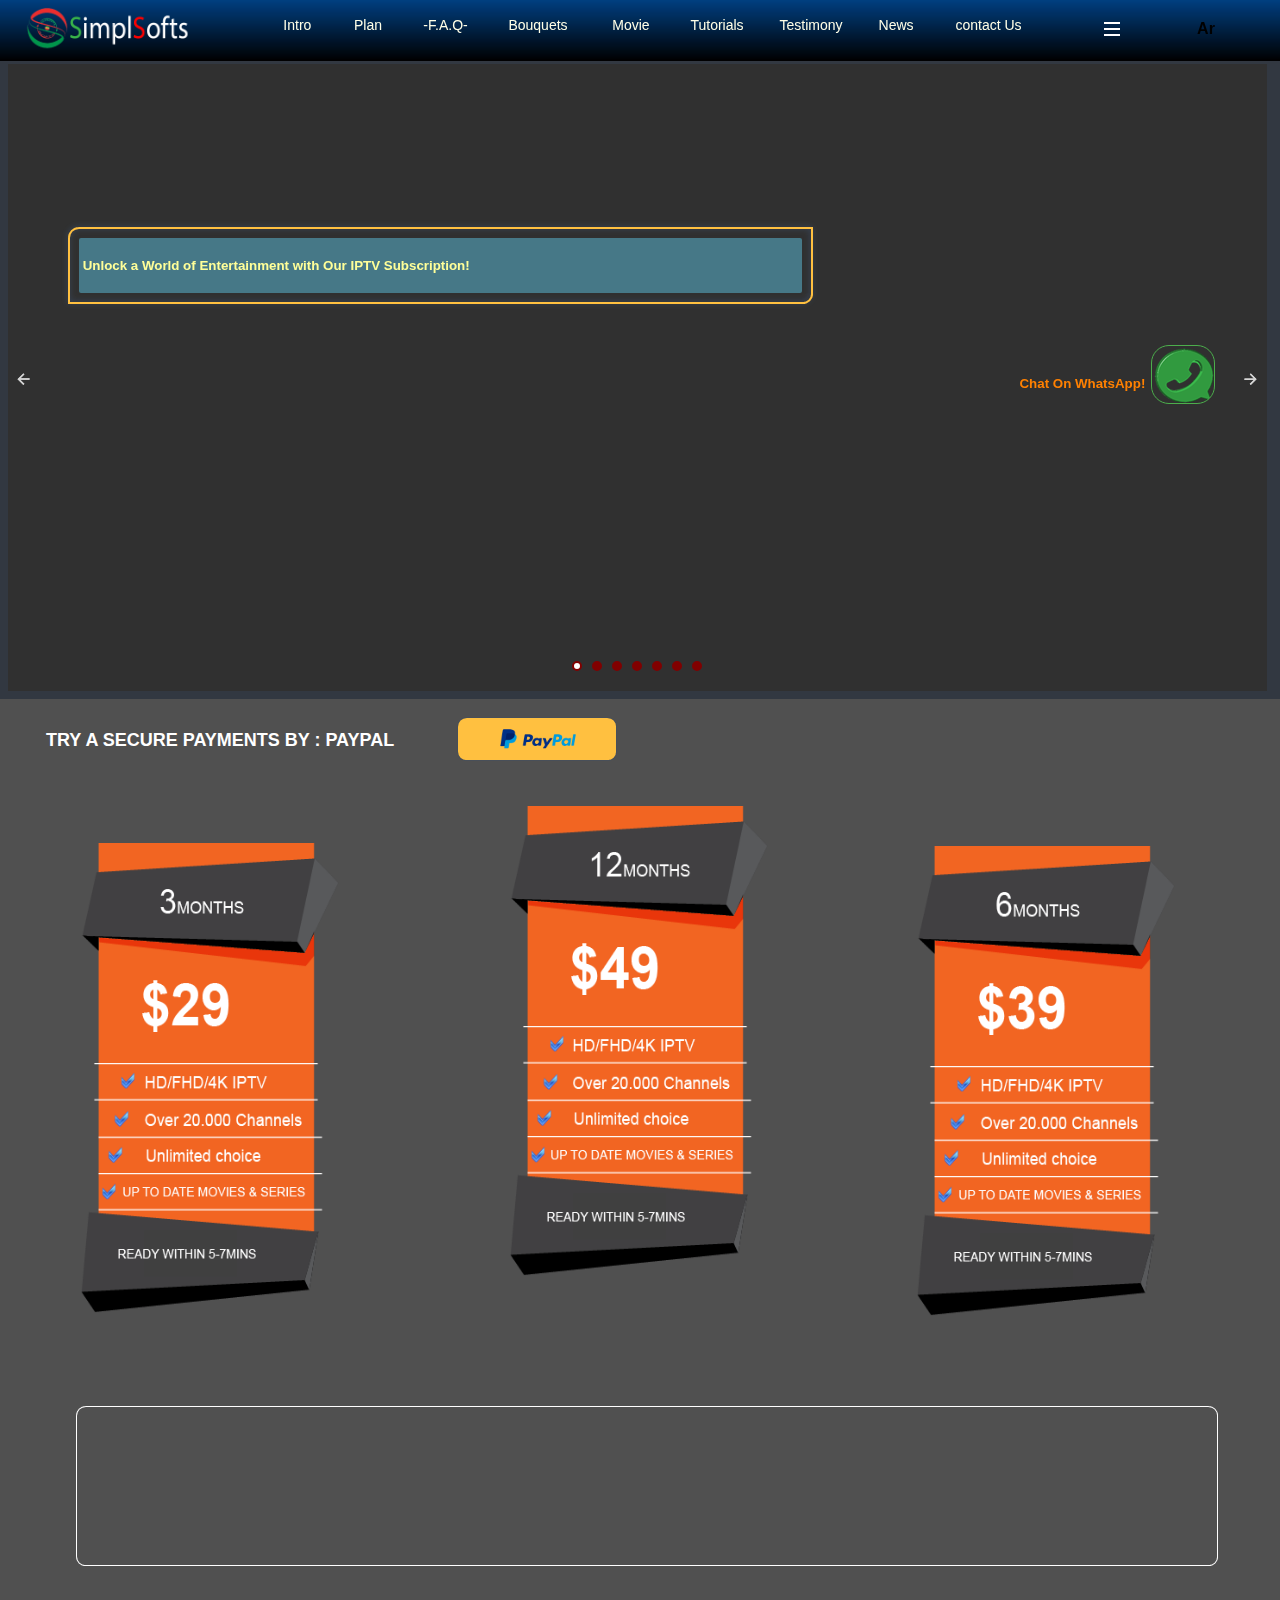
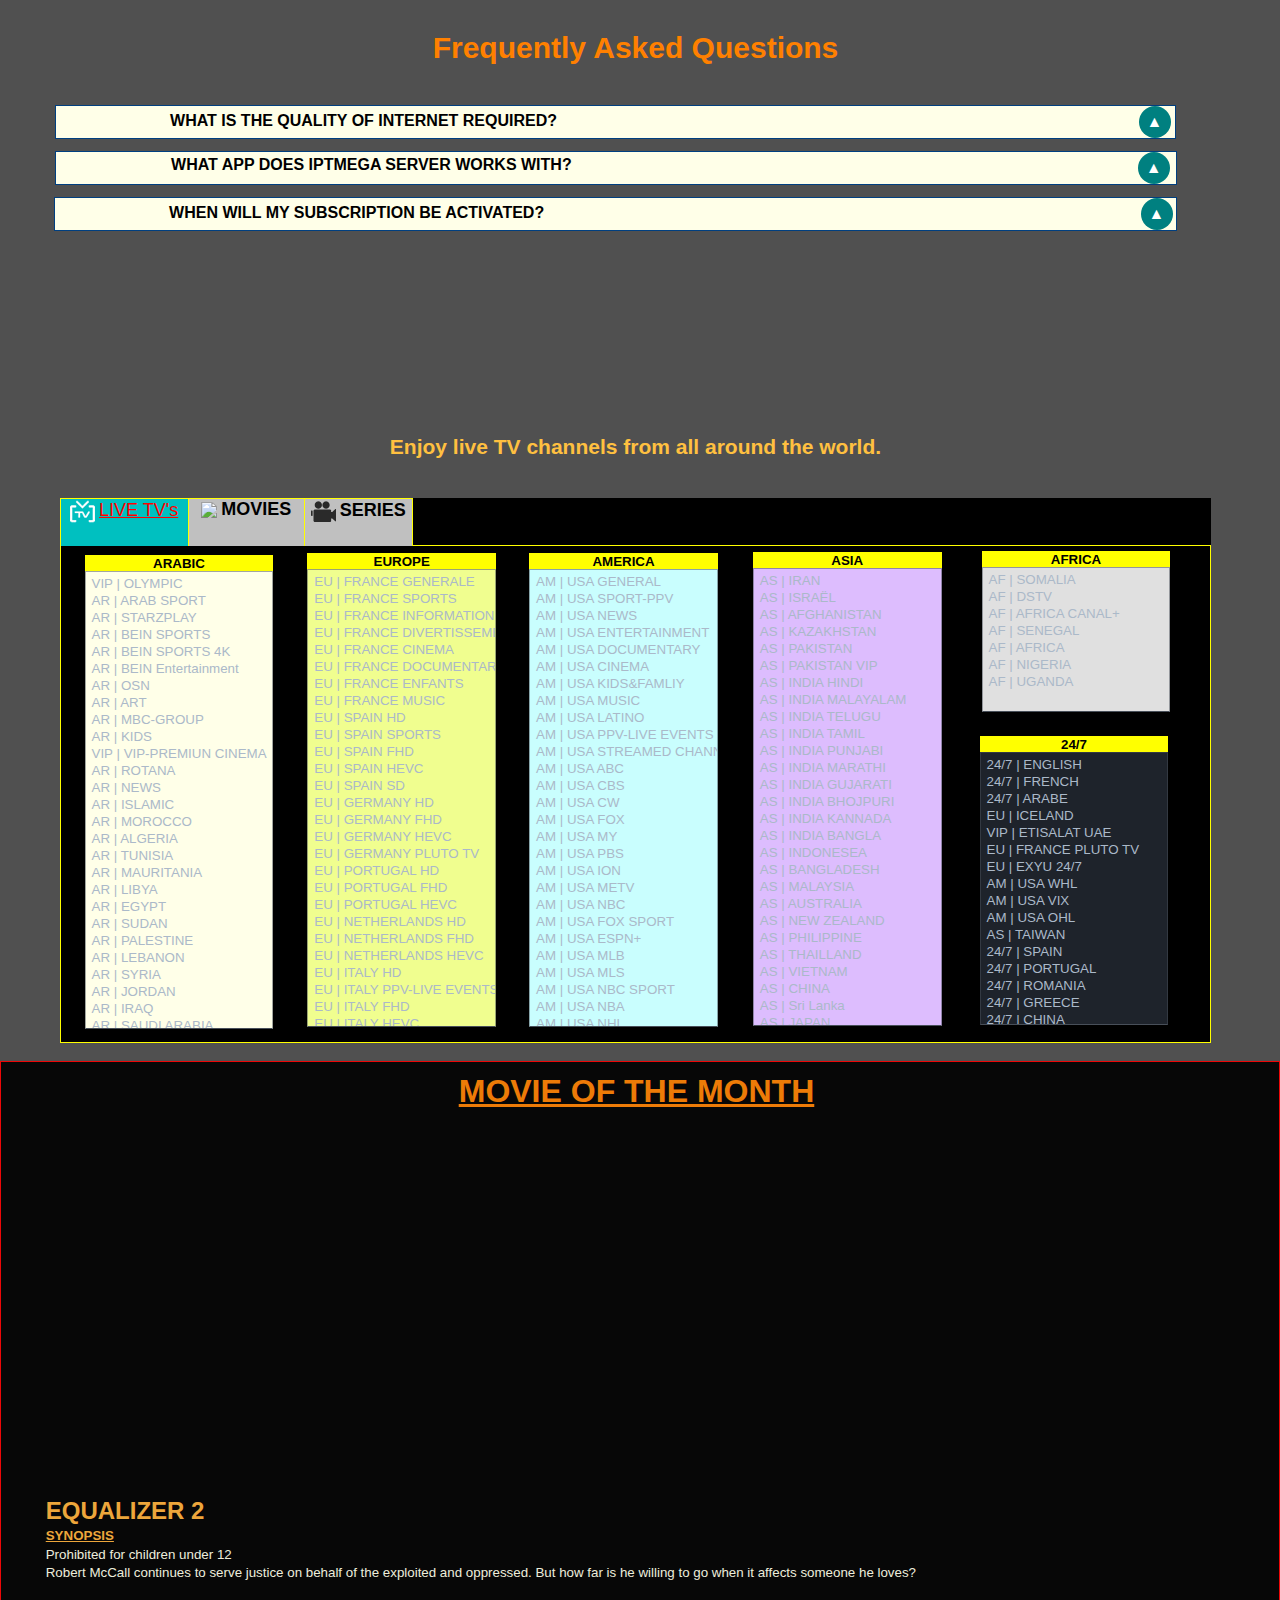
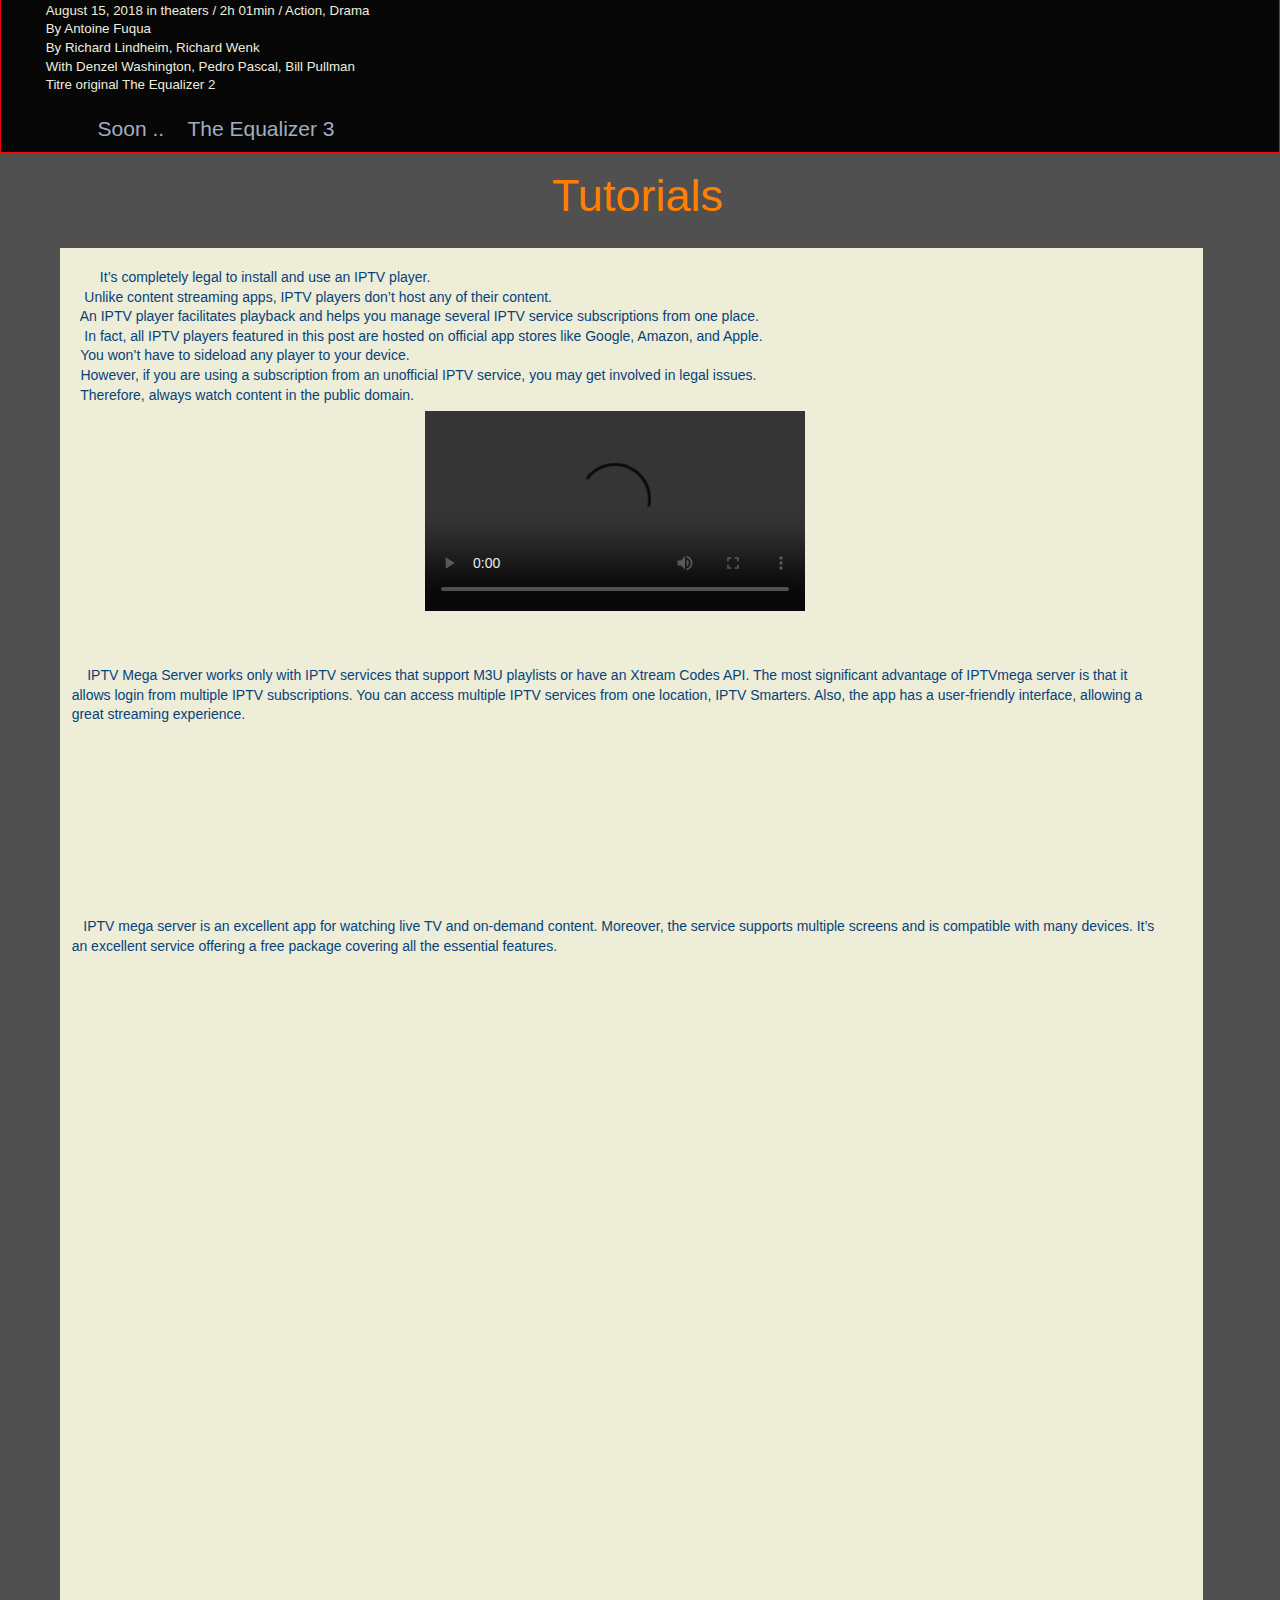
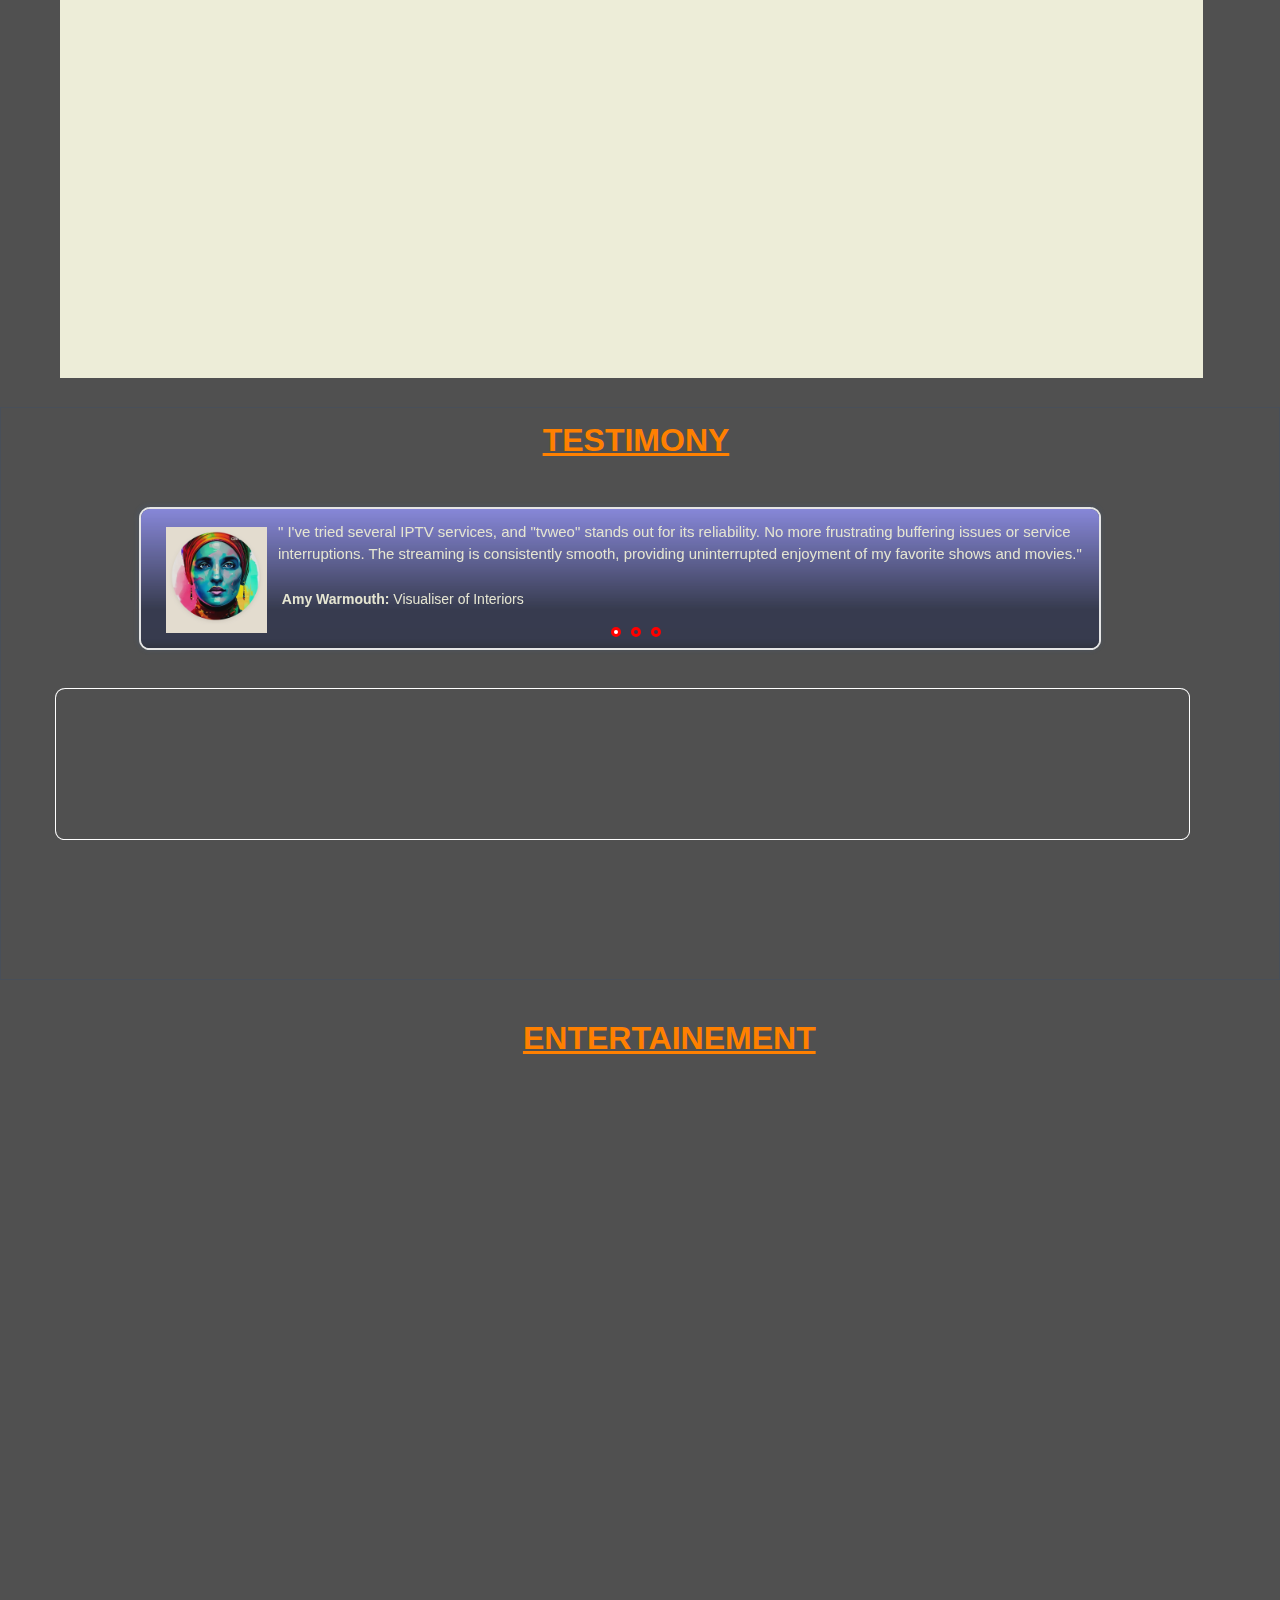
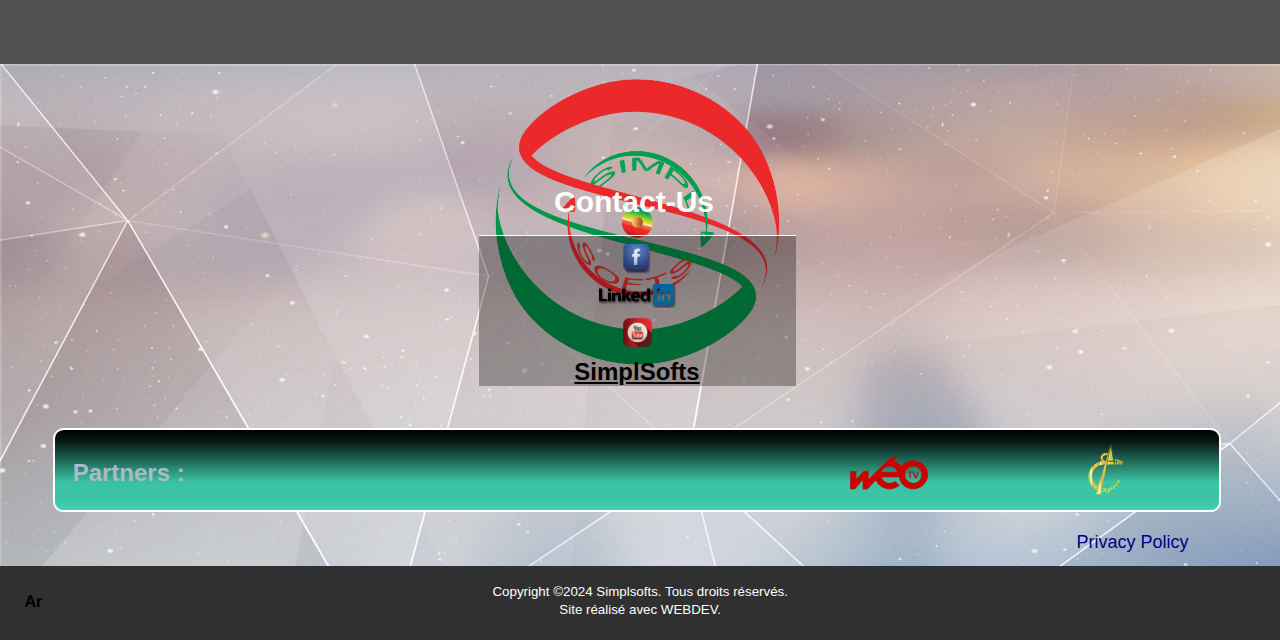
==== commit 7613a1ac: "Add files via upload" ====
--- a/UK/index.html
+++ b/UK/index.html
@@ -1,66 +1,652 @@
 <!DOCTYPE html>
-<!-- Presentation 26/02/2024 09:35 WEBDEV 25 25.0.204.0 --><html lang="en" class="htmlstd html5">
+<!-- Presentation 03/03/2024 12:05 WEBDEV 25 25.0.204.0 --><html lang="en" class="htmlstd html5">
 <head><meta http-equiv="Content-Type" content="text/html; charset=UTF-8">
 <title>SIMPLSOFTS</title><meta name="generator" content="WEBDEV">
 <meta http-equiv="x-ua-compatible" content="ie=edge,requiresActiveX=true"><meta name="viewport" content="width=device-width, initial-scale=1"><meta name="apple-itunes-app" content="app-id=1016437412">
-<link rel="shortcut icon" type="image/x-icon" href="../ext/SIGN.png">
-<style type="text/css">.wblien,.wblienHorsZTR {border:0;background:transparent;padding:0;text-align:center;box-shadow:none;_line-height:normal;-webkit-box-decoration-break: clone;box-decoration-break: clone; color:#ffffff;}.wblienHorsZTR {border:0 !important;background:transparent !important;outline-width:0 !important;} .wblienHorsZTR:not([class^=l-]) {box-shadow: none !important;}a:active{}a:visited{}</style><link rel="stylesheet" type="text/css" href="res/standard.css?10001afe82930">
-<link rel="stylesheet" type="text/css" href="res/static.css?10002ee383fd6">
-<style type="text/css">.webdevclass-riche { transition:font-size 300ms; }</style><link rel="stylesheet" type="text/css" href="Ankaa250AnkaaEfemDeep_rwd.css?100005cba4266">
-<link rel="stylesheet" type="text/css" href="KARATEKA250AnkaaEfemDeep_rwd.css?10000102b6b54">
-<link rel="stylesheet" type="text/css" href="palette-EfemDeep_rwd.css?1000034b368a0">
-<link rel="stylesheet" type="text/css" href="res/WDMenu.css?10000197de59b">
-<link rel="stylesheet" type="text/css" href="Presentation_style.css?10000fb284be8">
+<link rel="apple-touch-icon" href="res/SIMPLSOFT-ConvertImage_8066EB5E_.png">
+<link rel="shortcut icon" type="image/x-icon" href="res/SIMPLSOFT-ConvertImage_8066EB5E_.png">
+<style type="text/css">.wblien,.wblienHorsZTR {border:0;background:transparent;padding:0;text-align:center;box-shadow:none;_line-height:normal;-webkit-box-decoration-break: clone;box-decoration-break: clone; color:#ffffff;}.wblienHorsZTR {border:0 !important;background:transparent !important;outline-width:0 !important;} .wblienHorsZTR:not([class^=l-]) {box-shadow: none !important;}a:active{}a:visited{}</style><link rel="stylesheet" type="text/css" href="res/standard.css?10001a91357d2">
+<link rel="stylesheet" type="text/css" href="res/static.css?1000299b005fb">
+<style type="text/css">.webdevclass-riche { transition:font-size 300ms; }</style><link rel="stylesheet" type="text/css" href="Ankaa250AnkaaEfemDeep_rwd.css?100002208900f">
+<link rel="stylesheet" type="text/css" href="SIMPLSOFTS250AnkaaEfemDeep_rwd.css?10000a6076a39">
+<link rel="stylesheet" type="text/css" href="palette-SIMPLSOFTS_rwd.css?10000eb182227">
+<link rel="stylesheet" type="text/css" href="palette-EfemDeep_rwd.css?10000ffbbe48a">
+<link rel="stylesheet" type="text/css" href="res/WDMenu.css?100009517ba10">
+<link rel="stylesheet" type="text/css" href="Presentation_style.css?10000f6a2d0d4">
 <style type="text/css">
 a {text-decoration:none;}
 a:hover {text-decoration:underline;}
-body{ position:relative;line-height:normal;height:auto; min-height:100%; color:#abb9c9;} body{}html {background-color:#ffffff;position:relative;}#page{position:relative;background-position:center top ; background-color:#303030;}html {height:100%;overflow-x:hidden;} body,form {height:auto; min-height:100%;margin:0 auto !important;box-sizing:border-box;} html, form {height:100%;}body {background:none;}#A18{font-family:inherit;color:#FFFFFF;background-color:#008080;background-image:url(../ext/VERTF_9D1ECEFC_.png);}.padding#A22,.webdevclass-riche #A22,.webdevclass-riche#A22,.padding#tzA22,.webdevclass-riche #tzA22,.webdevclass-riche#tzA22{padding-right:0;}#A125,#tzA125{font-weight:bold;color:#FFFF00;background-color:inherit;-ms-transition:background-color 150ms ease-out 0ms;-moz-transition:background-color 150ms ease-out 0ms;-webkit-transition:background-color 150ms ease-out 0ms;-o-transition:background-color 150ms ease-out 0ms;transition:background-color 150ms ease-out 0ms;background-attachment:scroll;background-position:center center ;background-repeat:no-repeat;background-size:contain;}#A125.wbSurvol,#tzA125.wbSurvol,#A125:hover,#tzA125:hover{background-color:#5BC0DE;}@media only all and (max-width: 1025px){#A125,#tzA125{background-attachment:scroll;background-position:center center ;background-repeat:no-repeat;background-size:contain;}}@media only all and (max-width: 581px){#A125,#tzA125{background-attachment:scroll;background-position:center center ;background-repeat:no-repeat;background-size:contain;}}.l-7{background-attachment:fixed;background-color:inherit;background-image:url(../ext/K3.png);background-position:center center ;background-repeat:no-repeat;background-size:contain;}.A18_1-sty10001{background-attachment:fixed;background-color:inherit;background-image:url(../ext/K3.png);background-position:center center ;background-repeat:no-repeat;background-size:contain;}.l-8{background-attachment:fixed;background-color:inherit;background-image:url(../ext/K1.png);background-position:center center ;background-repeat:no-repeat;background-size:contain;}.A18_2-sty10001{background-attachment:fixed;background-color:inherit;background-image:url(../ext/K1.png);background-position:center center ;background-repeat:no-repeat;background-size:contain;}.l-9{background-attachment:fixed;background-color:inherit;background-image:url(../ext/KATA.png);background-position:center center ;background-repeat:no-repeat;background-size:contain;}.A18_3-sty10001{background-attachment:fixed;background-color:inherit;background-image:url(../ext/KATA.png);background-position:center center ;background-repeat:no-repeat;background-size:contain;}.l-6{font-family:inherit;color:#FFFFFF;background-color:#008080;background-image:url(../ext/VERTF_9D1ECEFC_.png);}.A18-sty10001{font-family:inherit;color:#FFFFFF;background-color:#008080;background-image:url(../ext/VERTF_9D1ECEFC_.png);}.A18-sty10621{background-color:#800000;border-left-color:#800000;border-top-color:#800000;border-right-color:#800000;border-bottom-color:#800000;border-radius:10px;}.A18-sty10615{background-image:url(res/BAN_Geometric_Arrow_Left250_AnkaaEfem_Deep.png);opacity:0.80;}.A18-sty10617{background-image:url(res/BAN_Geometric_Arrow_Right250_AnkaaEfem_Deep.png);opacity:0.80;}#A43{background-color:inherit;}#A64,#bzA64{color:#FFFFFF;background-color:transparent;}#tzA86,#tzA86{font-weight:bold;color:#FF8000;text-align:right;}#tzA86.wbSurvol,#tzA86.wbSurvol,#tzA86:hover,#tzA86:hover{color:#FF0000;-ms-transform:skew(10.00deg,5.00deg);-moz-transform:skew(10.00deg,5.00deg);-webkit-transform:skew(10.00deg,5.00deg);-o-transform:skew(10.00deg,5.00deg);transform:skew(10.00deg,5.00deg);}.padding#tzA86.wbSurvol,.webdevclass-riche #tzA86.wbSurvol,.webdevclass-riche#tzA86.wbSurvol,.padding#tzA86.wbSurvol,.webdevclass-riche #tzA86.wbSurvol,.webdevclass-riche#tzA86.wbSurvol,.padding#tzA86:hover,.webdevclass-riche #tzA86:hover,.webdevclass-riche#tzA86:hover,.padding#tzA86:hover,.webdevclass-riche #tzA86:hover,.webdevclass-riche#tzA86:hover{padding-left:0;}.A43-sty10001{background-color:inherit;}#tzA19,#tzA19{font-size:xx-large;font-size:2rem;font-weight:bold;color:#FFFF99;text-align:center;}#A50{-ms-animation:defil1 3000ms linear 0ms infinite normal none;-moz-animation:defil1 3000ms linear 0ms infinite normal none;-webkit-animation:defil1 3000ms linear 0ms infinite normal none;-o-animation:defil1 3000ms linear 0ms infinite normal none;animation:defil1 3000ms linear 0ms infinite normal none;}@media only all and (max-width: 1025px){#A50{-ms-animation:defil1 500ms linear 0ms infinite alternate-reverse none;-moz-animation:defil1 500ms linear 0ms infinite alternate-reverse none;-webkit-animation:defil1 500ms linear 0ms infinite alternate-reverse none;-o-animation:defil1 500ms linear 0ms infinite alternate-reverse none;animation:defil1 500ms linear 0ms infinite alternate-reverse none;}}@media only all and (max-width: 581px){#A50{-ms-animation:defil1 500ms linear 0ms infinite alternate-reverse none;-moz-animation:defil1 500ms linear 0ms infinite alternate-reverse none;-webkit-animation:defil1 500ms linear 0ms infinite alternate-reverse none;-o-animation:defil1 500ms linear 0ms infinite alternate-reverse none;animation:defil1 500ms linear 0ms infinite alternate-reverse none;}}#A23{background-color:inherit;}.dzA28{width:100%;;overflow-x:hidden;;overflow-y:hidden;position:relative;}.dzA31{width:100%;;overflow-x:hidden;;overflow-y:hidden;position:relative;}.dzA46{width:100%;;overflow-x:hidden;;overflow-y:hidden;position:relative;}.A23-sty10001{background-color:inherit;}.l-14{background-image:url(../ext/VERTF_9D1ECEFC_.png);}.A15-sty10001{background-image:url(../ext/VERTF_9D1ECEFC_.png);}#tzA32,#tzA32{font-size:30px;font-size:1.875rem;font-weight:bold;color:#FF8000;text-align:center;}#con-A48,#bzcon-A48{border-style:solid;border-width:1px;border-color:#222831;border-collapse:collapse;empty-cells:show;border-spacing:0;}#H-A48{cursor:pointer;}#A78{background-color:#008080;}#A96,#tzA96{background-image:url(res/watch%20v=4pBLM5d-Xms_CE_.png);}.l-19{}#con-A97,#bzcon-A97{border-style:solid;border-width:1px;border-color:#003f80;border-collapse:collapse;empty-cells:show;border-spacing:0;}#H-A97{cursor:pointer;}#A98{background-color:#008080;}.dzA102{;overflow-x:hidden;;overflow-y:hidden;position:static;}.l-20{}#con-A82,#bzcon-A82{border-style:solid;border-width:1px;border-color:#003f80;border-collapse:collapse;empty-cells:show;border-spacing:0;}#H-A82{cursor:pointer;}#A103{background-color:#008080;}.padding#A105,.webdevclass-riche #A105,.webdevclass-riche#A105,.padding#tzA105,.webdevclass-riche #tzA105,.webdevclass-riche#tzA105{padding-left:0;}#A106,#tzA106{background-image:url(res/watch%20v=ojQ_ia2PBYU_CE_.png);}.l-21{}.dzA49{width:234px;height:201px;;overflow-x:hidden;;overflow-y:hidden;position:static;}.l-18{background-image:url(../ext/VERTF_9D1ECEFC_.png);}.A16-sty10001{background-image:url(../ext/VERTF_9D1ECEFC_.png);}#A40{background-color:transparent;}.dzA36{width:100%;height:124px;;overflow-x:hidden;;overflow-y:hidden;position:relative;}.l-41{}.dzA34{width:100%;height:124px;;overflow-x:hidden;;overflow-y:hidden;position:relative;}.l-42{}.dzA81{width:122px;height:101px;;overflow-x:hidden;;overflow-y:hidden;position:static;}.l-43{}.l-44{}#A37{background-color:inherit;}.dzA39{width:100%;;overflow-x:hidden;;overflow-y:hidden;position:static;}.dzA42{width:68px;height:52px;;overflow-x:hidden;;overflow-y:hidden;position:static;}.A37-sty10001{background-color:inherit;}.l-45{background-position:center center ;background-repeat:no-repeat;background-size:contain;}.A40_5-sty10001{background-position:center center ;background-repeat:no-repeat;background-size:contain;}.A40-sty10001{background-color:transparent;}.A40-sty10621{border-left-width:3px;border-left-color:#FF0000;border-top-width:3px;border-top-color:#FF0000;border-right-width:3px;border-right-color:#FF0000;border-bottom-width:3px;border-bottom-color:#FF0000;}.A40-sty10615{background-image:url(res/BAN_Default_Arrow_Left250_AnkaaEfem_Deep.png);}.A40-sty10617{background-image:url(res/BAN_Default_Arrow_Right250_AnkaaEfem_Deep.png);}.l-39{background-image:url(../ext/VERTF_9D1ECEFC_.png);border-top-width:0;border-right-width:0;border-bottom-width:0;border-left-width:0;border-left:1px solid #484F59;border-top:1px solid #484F59;border-right:1px solid #484F59;border-bottom:1px solid #484F59;border-radius:0;}.A27-sty10001{background-image:url(../ext/VERTF_9D1ECEFC_.png);border-top-width:0;border-right-width:0;border-bottom-width:0;border-left-width:0;border-left:1px solid #484F59;border-top:1px solid #484F59;border-right:1px solid #484F59;border-bottom:1px solid #484F59;border-radius:0;}#A89{background-color:inherit;}.dzA90{width:100%;;overflow-x:hidden;;overflow-y:hidden;position:relative;}.dzA93{width:100%;;overflow-x:hidden;;overflow-y:hidden;position:relative;}.dzA116{width:100%;;overflow-x:hidden;;overflow-y:hidden;position:relative;}#A117{background-color:inherit;}.dzA118{width:206px;height:173px;;overflow-x:hidden;;overflow-y:hidden;position:static;}#A119,#tzA119{font-size:x-large;font-size:1.5rem;color:#000000;text-align:center;}.A117-sty10001{background-color:inherit;}#tzA120,#tzA120{font-size:xx-large;font-size:2rem;color:#000000;text-align:center;}.A89-sty10001{background-color:inherit;}.l-60{background-image:url(res/3D_447DAF7F_.png);}.A88-sty10001{background-image:url(res/3D_447DAF7F_.png);}.l-65{}#A44,#tzA44{color:#222831;text-align:center;vertical-align:middle;}.dzA2{width:57px;height:47px;;overflow-x:hidden;;overflow-y:hidden;position:static;}.A3-sty10001{font-family:Arial, Helvetica, sans-serif;font-size:14px;font-size:0.875rem;color:#FFFFE8;text-align:center;vertical-align:middle;border-left:none;border-top:none;border-right:none;border-bottom:1px solid rgba(255,255,255,0.00);-ms-transition:border 300ms ease 0ms,padding 300ms ease 0ms;-moz-transition:border 300ms ease 0ms,padding 300ms ease 0ms;-webkit-transition:border 300ms ease 0ms,padding 300ms ease 0ms;-o-transition:border 300ms ease 0ms,padding 300ms ease 0ms;transition:border 300ms ease 0ms,padding 300ms ease 0ms;outline-width:0;}.htmlstd .padding.A3-sty10001,.htmlstd .webdevclass-riche .A3-sty10001,.htmlstd .webdevclass-riche.A3-sty10001{padding:10px 8px;}.A3-sty10001.wbSurvol,.A3-sty10001:hover{color:#FF8000;text-decoration:none ;border-bottom:3px solid #FFFFE8;-ms-transition:padding 100ms ease 0ms,border 100ms ease 0ms;-moz-transition:padding 100ms ease 0ms,border 100ms ease 0ms;-webkit-transition:padding 100ms ease 0ms,border 100ms ease 0ms;-o-transition:padding 100ms ease 0ms,border 100ms ease 0ms;transition:padding 100ms ease 0ms,border 100ms ease 0ms;}.htmlstd .padding.A3-sty10001.wbSurvol,.htmlstd .webdevclass-riche .A3-sty10001.wbSurvol,.htmlstd .webdevclass-riche.A3-sty10001.wbSurvol,.htmlstd .padding.A3-sty10001:hover,.htmlstd .webdevclass-riche .A3-sty10001:hover,.htmlstd .webdevclass-riche.A3-sty10001:hover{padding:10px 8px 8px;}.A3-sty10001.wbFocus,.A3-sty10001:focus{color:#FF0000;text-decoration:none ;outline:none;}.A3-sty10001.wbActif,.A3-sty10001:active{color:#FF8000;text-decoration:none ;border-bottom:3px solid #FF0000;}.htmlstd .padding.A3-sty10001.wbActif,.htmlstd .webdevclass-riche .A3-sty10001.wbActif,.htmlstd .webdevclass-riche.A3-sty10001.wbActif,.htmlstd .padding.A3-sty10001:active,.htmlstd .webdevclass-riche .A3-sty10001:active,.htmlstd .webdevclass-riche.A3-sty10001:active{padding:10px 8px 8px;}@media only all and (max-width: 1025px){.A3-sty10001{font-family:'Lucida Console', Monaco, monospace;font-size:12px;font-size:0.75rem;font-weight:bold;color:#FFFFE8;text-align:left;vertical-align:auto;background-color:#000000;}}@media only all and (max-width: 1025px){.htmlstd .padding.A3-sty10001,.htmlstd .webdevclass-riche .A3-sty10001,.htmlstd .webdevclass-riche.A3-sty10001{padding-right:8px;padding-left:8px;}}@media only all and (max-width: 1025px){.A3-sty10001.wbSurvol,.A3-sty10001:hover{border-bottom:3px solid rgba(63,81,181,0.00);}}@media only all and (max-width: 1025px){.htmlstd .padding.A3-sty10001.wbSurvol,.htmlstd .webdevclass-riche .A3-sty10001.wbSurvol,.htmlstd .webdevclass-riche.A3-sty10001.wbSurvol,.htmlstd .padding.A3-sty10001:hover,.htmlstd .webdevclass-riche .A3-sty10001:hover,.htmlstd .webdevclass-riche.A3-sty10001:hover{padding-right:8px;padding-left:8px;}}@media only all and (max-width: 1025px){.A3-sty10001.wbActif,.A3-sty10001:active{border-bottom:3px solid rgba(63,81,181,0.00);}}@media only all and (max-width: 1025px){.htmlstd .padding.A3-sty10001.wbActif,.htmlstd .webdevclass-riche .A3-sty10001.wbActif,.htmlstd .webdevclass-riche.A3-sty10001.wbActif,.htmlstd .padding.A3-sty10001:active,.htmlstd .webdevclass-riche .A3-sty10001:active,.htmlstd .webdevclass-riche.A3-sty10001:active{padding-right:8px;padding-left:8px;}}@media only all and (max-width: 581px){.A3-sty10001{font-size:14px;font-size:0.875rem;font-weight:bold;color:#FFFFE8;text-align:left;vertical-align:auto;}}@media only all and (max-width: 581px){.htmlstd .padding.A3-sty10001,.htmlstd .webdevclass-riche .A3-sty10001,.htmlstd .webdevclass-riche.A3-sty10001{padding-right:8px;padding-left:8px;}}@media only all and (max-width: 581px){.A3-sty10001.wbSurvol,.A3-sty10001:hover{border-bottom:3px solid rgba(63,81,181,0.00);}}@media only all and (max-width: 581px){.htmlstd .padding.A3-sty10001.wbSurvol,.htmlstd .webdevclass-riche .A3-sty10001.wbSurvol,.htmlstd .webdevclass-riche.A3-sty10001.wbSurvol,.htmlstd .padding.A3-sty10001:hover,.htmlstd .webdevclass-riche .A3-sty10001:hover,.htmlstd .webdevclass-riche.A3-sty10001:hover{padding-right:8px;padding-left:8px;}}@media only all and (max-width: 581px){.A3-sty10001.wbActif,.A3-sty10001:active{border-bottom:3px solid rgba(63,81,181,0.00);}}@media only all and (max-width: 581px){.htmlstd .padding.A3-sty10001.wbActif,.htmlstd .webdevclass-riche .A3-sty10001.wbActif,.htmlstd .webdevclass-riche.A3-sty10001.wbActif,.htmlstd .padding.A3-sty10001:active,.htmlstd .webdevclass-riche .A3-sty10001:active,.htmlstd .webdevclass-riche.A3-sty10001:active{padding-right:8px;padding-left:8px;}}.A3-sty10235{font-family:Roboto, Helvetica, Arial, sans-serif;color:#FFFFE8;text-align:center;background-color:#303030;}.A3-sty10235.wbSurvol,.A3-sty10235:hover{background-color:#800000;}.A3-sty10235.wbFocus,.A3-sty10235:focus{background-color:#800000;}.A3-sty10235.wbActif,.A3-sty10235:active{background-color:#800000;}@media only all and (max-width: 1025px){.A3-sty10235{color:#FFFFE8;}}@media only all and (max-width: 581px){.A3-sty10235{font-family:'Comic Sans MS', cursive;font-size:large;font-size:1.125rem;font-weight:bold;text-align:left;vertical-align:auto;border-top:1px solid #FFFF99;border-bottom:1px solid #FFFF99;outline:1px solid #E0E0E0;}}#A123{background-color:inherit;}#A4{background-color:inherit;background-image:url(res/Btn_Menu_Popup250_AnkaaEfem_Deep.png);}#A73,#tzA73{text-align:center;background-attachment:scroll;background-image:url(maroc.png);background-position:right center ;background-repeat:no-repeat;background-size:contain;}@media only all and (max-width: 1025px){#A73,#tzA73{background-attachment:scroll;background-image:url(maroc.png);background-position:right center ;background-repeat:no-repeat;background-size:contain;}}@media only all and (max-width: 581px){#A73,#tzA73{background-attachment:scroll;background-image:url(maroc.png);background-position:right center ;background-repeat:no-repeat;background-size:contain;}}#A124,#tzA124{font-size:x-small;font-size:0.625rem;text-align:center;background-attachment:scroll;background-image:url(ENGLISH.png);background-position:right center ;background-repeat:no-repeat;background-size:contain;}@media only all and (max-width: 1025px){#A124,#tzA124{background-attachment:scroll;background-image:url(ENGLISH.png);background-position:right center ;background-repeat:no-repeat;background-size:contain;}}@media only all and (max-width: 581px){#A124,#tzA124{background-attachment:scroll;background-image:url(ENGLISH.png);background-position:right center ;background-repeat:no-repeat;background-size:contain;}}.A123-sty10001{background-color:inherit;}.htmlstd .A1-sty10001.wbgrise{color:#909090;text-shadow:0 1px 0 rgba(255,255,255,0.50);}.htmlstd .padding.A1-sty10001.wbgrise,.htmlstd .webdevclass-riche .A1-sty10001.wbgrise,.htmlstd .webdevclass-riche.A1-sty10001.wbgrise{padding-left:0;}.A1-sty10735{font-family:'Times New Roman', Times, serif;color:#FFFFFF;letter-spacing:0.02em;text-align:center;text-transform:uppercase;vertical-align:middle;background-color:#30C8E6;border-radius:2px;box-shadow:0 2px 2px 0 rgba(171,185,201,0.14),0 3px 1px -2px rgba(171,185,201,0.20),0 1px 5px 0 rgba(171,185,201,0.12);}.A1-sty10735.wbSurvol,.A1-sty10735:hover{-ms-transition:box-shadow 280ms linear 0ms;-moz-transition:box-shadow 280ms linear 0ms;-webkit-transition:box-shadow 280ms linear 0ms;-o-transition:box-shadow 280ms linear 0ms;transition:box-shadow 280ms linear 0ms;}.A1-sty10735.wbFocus,.A1-sty10735:focus{box-shadow:0 0 8px 0 rgba(171,185,201,0.18),0 8px 16px 0 rgba(171,185,201,0.36);outline:none;outline:none;}.A1-sty10735.wbActif,.A1-sty10735:active{box-shadow:0 4px 5px 0 rgba(171,185,201,0.30),0 1px 10px 0 rgba(171,185,201,0.12),0 2px 4px -1px rgba(171,185,201,0.20);-ms-transition:box-shadow 280ms linear 0ms;-moz-transition:box-shadow 280ms linear 0ms;-webkit-transition:box-shadow 280ms linear 0ms;-o-transition:box-shadow 280ms linear 0ms;transition:box-shadow 280ms linear 0ms;outline:none;outline:none;}.htmlstd .padding.A1-sty10735.wbActif,.htmlstd .webdevclass-riche .A1-sty10735.wbActif,.htmlstd .webdevclass-riche.A1-sty10735.wbActif,.htmlstd .padding.A1-sty10735:active,.htmlstd .webdevclass-riche .A1-sty10735:active,.htmlstd .webdevclass-riche.A1-sty10735:active{padding-left:0;}.htmlstd .A1-sty10735.wbgrise{font-family:Arial, Helvetica, sans-serif;font-size:12px;font-size:0.75rem;color:#909090;text-align:center;vertical-align:middle;background-color:#CC0000;text-shadow:0 1px 0 rgba(255,255,255,0.50);}@media only all and (max-width: 1025px){.A1-sty10735{color:#FFFFE8;background-color:inherit;border-top:1px solid #DADADA;border-bottom:1px solid #DADADA;box-shadow:0 5px 5px 0 rgba(66,66,66,0.20);}}@media only all and (max-width: 581px){.A1-sty10735{color:#FFFF99;text-align:center;vertical-align:auto;background-color:inherit;opacity:0.50;border-top:1px solid #DADADA;border-bottom:1px solid #DADADA;box-shadow:0 5px 5px 0 rgba(66,66,66,0.20);}}.wbplanche{background-repeat:repeat;background-position:0% 0%;background-attachment:scroll;background-size:auto auto;background-origin:padding-box;}.wbplancheLibInc{_font-size:1px;}</style></head><body onclick="clWDUtil.pfGetTraitement('PRESENTATION',0,void 0)(event); " onload="clWDUtil.pfGetTraitement('PRESENTATION',15,void 0)(event); " class="wbRwd"><form name="PRESENTATION" action="index.html" target="_self" method="post" class="clearfix"><div class="h-0"><input type="hidden" name="WD_JSON_PROPRIETE_" value=""/><input type="hidden" name="WD_BUTTON_CLICK_" value=""><input type="hidden" name="WD_ACTION_" value=""></div><div  class="clearfix ancragecenter pos1"><div  id="page" class="clearfix ancragecenter pos2" data-window-width="1287" data-window-height="4867" data-width="1287" data-height="4867" data-media="[{'query':'@media only all and (max-width: 1025px)','attr':{'data-window-width':'1024','data-window-height':'4796','data-width':'1024','data-height':'4870'}},{'query':'@media only all and (max-width: 581px)','attr':{'data-window-width':'580','data-window-height':'4962','data-width':'580','data-height':'5036'}}]"><div  class="clearfix pos3"><div id="dwwA5" style="position:fixed;left:0px;top:0px;width:100%;height:57px;z-index:802;" class="wbEpingle ancragefixedl" style="position:fixed;left:0px;top:0px;width:100%;height:57px;z-index:802;" data-width="1287" data-media="[{'query':'@media only all and (max-width: 1025px)','attr':{'data-width':'1024','data-min-width':'0'}},{'query':'@media only all and (max-width: 581px)','attr':{'data-width':'580','data-min-width':'0'}}]"><table style=" width:100%;height:57px;"><tr><td style="background-color:#003f80;" id="tzA5" class="l-73 wbEpingle padding wbEpingle valigntop" data-width="1287" data-media="[{'query':'@media only all and (max-width: 1025px)','attr':{'data-width':'1024','data-min-width':'0'}},{'query':'@media only all and (max-width: 581px)','attr':{'data-width':'580','data-min-width':'0'}}]"><table data-width="1287" data-media="[{'query':'@media only all and (max-width: 1025px)','attr':{'data-width':'1024','data-min-width':'0'}},{'query':'@media only all and (max-width: 581px)','attr':{'data-width':'580','data-min-width':'0'}}]" style=" width:100%; background-color:#003f80;" id="A5" class="wbEpingle">
-<tr><td style=" height:57px;" class="l-73 A5 wbEpingle"><div  class="clearfix pos4"><div  class="clearfix wbChampBarreNavigation wbBarreEtendue pos5" class="wbBarreEtendue" data-classConcat="true" data-classRemove="(wbBarreCompacte|wbBarreEtendue)" data-media="[{'query':'@media only all and (max-width: 1025px)','attr':{'class':'wbBarreCompacte'}},{'query':'@media only all and (max-width: 581px)','attr':{'class':'wbBarreCompacte'}}]"><input type=hidden name="A1" value="" disabled><table style=" width:100%;" id="A1" class="A1-sty10001">
-<tr><td style=" height:56px;"><div  class="clearfix pos6"><div  class="clearfix pos7"><div  class="clearfix pos8"><table style=" width:100%;" id="A1_1">
-<tr><td style=" height:56px;"><div  class="clearfix pos9"><div  class="clearfix pos10"><div class="lh0 dzSpan dzA2" id="dzA2" style=""><i class="wbHnImg" style="opacity:0;" data-wbModeHomothetique="21"><img src="../ext/SIGN.png" alt="" id="A2" class="Image padding" style=" width:57px; height:47px;display:block;border:0;" onload="(window.wbImgHomNav ? window.wbImgHomNav(this,21,0) : (window['wbImgHomNav_DejaLoaded'] = (window['wbImgHomNav_DejaLoaded']||[]).concat([  [this,21,0]  ]))); "></i></div></div></div></td></tr></table></div><aside  class="clearfix wbCollapse wbChampVoletAmovibleBarreNavigation pos11" data-classConcat="true" data-classRemove="(A1-sty10735|A1-sty10735)" data-media="[{'query':'@media only all and (max-width: 1025px)','attr':{'class':'A1-sty10735 A1-sty10735'}},{'query':'@media only all and (max-width: 581px)','attr':{'class':'A1-sty10735 A1-sty10735'}}]"><table style=" width:100%;" id="A1_2">
-<tr><td><div  class="clearfix pos12"><div  class="clearfix pos13"><nav id="A3" class="wbMenuMain wbLargeurRWD wbMenuHorizontal wbMenuSouris" class="wbMenuMain wbLargeurRWD wbMenuHorizontal wbMenuSouris" data-media="[{'query':'@media only all and (max-width: 1025px)','attr':{'class':'wbMenuMain wbLargeurRWD wbMenuVertical wbMenuMobile'}},{'query':'@media only all and (max-width: 581px)','attr':{'class':'wbMenuMain wbLargeurRWD wbMenuVertical wbMenuSouris'}}]" role="navigation"><ul role="menubar" class="effet WDOngletMain" onclick="oGetObjetChamp('A3').OnClick(event)"><li id="tzA8" style="" data-media="[{'query':'@media only all and (max-width: 1025px)','attr':{}},{'query':'@media only all and (max-width: 581px)','attr':{}}]" class="padding effet WDMenuTDImage wbMenuOption WDMenuOption" role="menuitem"><ul class="wbOptionAvecSousMenu"><li class="wbOptionLien"><a href="javascript:clWDUtil.pfGetTraitement('A8',19,void 0)();" id="A8" class="l-77 wbLienMenu  l-76 A3-sty10001 A8-sty10001  padding webdevclass-riche" data-classConcat="true" data-classRemove="(wbLienMenuAvecSousMenu|wbLienMenuAvecSousMenuBlancGaucheDefautVerticalMobile)" data-media="[{'query':'@media only all and (max-width: 1025px)','attr':{'class':''}},{'query':'@media only all and (max-width: 581px)','attr':{'class':''}}]">Intro</a><ul role="menu" class="WDSousMenu l-78 lh0"></ul></li></ul></li><li id="tzA9" style="" data-media="[{'query':'@media only all and (max-width: 1025px)','attr':{}},{'query':'@media only all and (max-width: 581px)','attr':{}}]" class="padding effet WDMenuTDImage wbMenuOption WDMenuOption" role="menuitem"><ul class="wbOptionAvecSousMenu"><li class="wbOptionLien"><a href="javascript:clWDUtil.pfGetTraitement('A9',19,void 0)();" id="A9" class="l-79 wbLienMenu  l-76 A3-sty10001 A9-sty10001  padding webdevclass-riche" data-classConcat="true" data-classRemove="(wbLienMenuAvecSousMenu|wbLienMenuAvecSousMenuBlancGaucheDefautVerticalMobile)" data-media="[{'query':'@media only all and (max-width: 1025px)','attr':{'class':''}},{'query':'@media only all and (max-width: 581px)','attr':{'class':''}}]">Techniques</a><ul role="menu" class="WDSousMenu l-80 lh0"></ul></li></ul></li><li id="tzA10" style="" data-media="[{'query':'@media only all and (max-width: 1025px)','attr':{}},{'query':'@media only all and (max-width: 581px)','attr':{}}]" class="padding effet WDMenuTDImage wbMenuOption WDMenuOption" role="menuitem"><ul class="wbOptionAvecSousMenu"><li class="wbOptionLien"><a href="javascript:clWDUtil.pfGetTraitement('A10',19,void 0)();" id="A10" class="l-81 wbLienMenu  l-76 A3-sty10001 A10-sty10001  padding webdevclass-riche" data-classConcat="true" data-classRemove="(wbLienMenuAvecSousMenu|wbLienMenuAvecSousMenuBlancGaucheDefautVerticalMobile)" data-media="[{'query':'@media only all and (max-width: 1025px)','attr':{'class':''}},{'query':'@media only all and (max-width: 581px)','attr':{'class':''}}]">-F.A.Q-</a><ul role="menu" class="WDSousMenu l-82 lh0"></ul></li></ul></li><li id="tzA11" style="" data-media="[{'query':'@media only all and (max-width: 1025px)','attr':{}},{'query':'@media only all and (max-width: 581px)','attr':{}}]" class="padding effet WDMenuTDImage wbMenuOption WDMenuOption" role="menuitem"><ul class="wbOptionAvecSousMenu"><li class="wbOptionLien"><a href="javascript:clWDUtil.pfGetTraitement('A11',19,void 0)();" id="A11" class="l-83 wbLienMenu  l-76 A3-sty10001 A11-sty10001  padding webdevclass-riche" data-classConcat="true" data-classRemove="(wbLienMenuAvecSousMenu|wbLienMenuAvecSousMenuBlancGaucheDefautVerticalMobile)" data-media="[{'query':'@media only all and (max-width: 1025px)','attr':{'class':''}},{'query':'@media only all and (max-width: 581px)','attr':{'class':''}}]">Testimony</a><ul role="menu" class="WDSousMenu l-84 lh0"></ul></li></ul></li><li id="tzA12" style="" data-media="[{'query':'@media only all and (max-width: 1025px)','attr':{}},{'query':'@media only all and (max-width: 581px)','attr':{}}]" class="padding effet WDMenuTDImage wbMenuOption WDMenuOption" role="menuitem"><ul class="wbOptionAvecSousMenu"><li class="wbOptionLien"><a href="javascript:clWDUtil.pfGetTraitement('A12',19,void 0)();" id="A12" class="l-85 wbLienMenu  l-76 A3-sty10001 A12-sty10001  padding webdevclass-riche" data-classConcat="true" data-classRemove="(wbLienMenuAvecSousMenu|wbLienMenuAvecSousMenuBlancGaucheDefautVerticalMobile)" data-media="[{'query':'@media only all and (max-width: 1025px)','attr':{'class':''}},{'query':'@media only all and (max-width: 581px)','attr':{'class':''}}]">Contact US</a><ul role="menu" class="WDSousMenu l-86 lh0"></ul></li></ul></li></ul></nav></div></div></td></tr></table></aside><div  class="clearfix pos14"><table style=" width:100%;" id="A1_3">
-<tr><td style=" height:56px;"><div  class="clearfix pos15"><div  class="clearfix pos16"><table style=" height:51px; width:141px;" id="A123" class="CELL-Defaut A123-sty10001 padding">
-<tr><td><div  class="clearfix pos17"><div  class="clearfix pos18"><div  class="clearfix pos19"><div  class="clearfix pos20"><button type="button" onclick="clWDUtil.pfGetTraitement('A4',0,void 0)(event); " id="A4" class="BTN-Menu-Contextuel wblien bbox padding webdevclass-riche" style="width:100%;height:auto;min-height:39px;width:auto;min-width:44px;width:44px\9;height:auto;min-height:39px;display:inline-block;"></button></div></div><div  class="clearfix pos21"><div  class="clearfix pos22"><table style=" width:100%;height:20px;"><tr><td id="tzA73" class="LIEN-Gauche-Non-Souligne valignmiddle"><a href="javascript:clWDUtil.pfGetTraitement('A73',0,void 0)();" id="A73" class="LIEN-Gauche-Non-Souligne wblienHorsZTR bbox padding" style="display:block;background-image:none;">عربي</a></td></tr></table></div><div  class="clearfix pos23"><table style=" width:100%;height:20px;"><tr><td id="tzA124" class="LIEN-Gauche-Non-Souligne valignmiddle"><a href="javascript:clWDUtil.pfGetTraitement('A124',0,void 0)();" id="A124" class="LIEN-Gauche-Non-Souligne wblienHorsZTR bbox padding" style="display:block;background-image:none;">ENGLISH</a></td></tr></table></div></div></div></div></td></tr></table></div></div></td></tr></table></div></div></div></td></tr></table></div></div></td></tr></table></td></tr></table></div><div  class="clearfix pos24"><table style=" width:100%;" id="A6">
-<tr><td><div  class="clearfix pos25"><div  class="clearfix pos26"><table style=" width:100%; background-color:#323841;" id="A14">
-<tr><td style=" height:638px;"><div id="dwwA43" style="position:fixed;right:40px;width:231px;height:65px;z-index:801;margin-top:277px;" class="wbEpingle ancragefixedrwd  wbancrageattachey" data-marge-avant="6px" data-fin="6px" style="position:fixed;right:40px;width:231px;height:65px;z-index:801;margin-top:277px;" data-media="[{'query':'@media only all and (max-width: 1025px)','attr':{'style':'position:fixed;right:32px;width:231px;height:65px;z-index:801;margin-top:277px;'}},{'query':'@media only all and (max-width: 581px)','attr':{'style':'position:fixed;right:18px;width:231px;height:65px;z-index:801;margin-top:277px;'}}]"><table style=" height:65px; width:231px;" id="A43" class="wbEpingle CELL-Defaut A43-sty10001 padding">
-<tr><td><div  class="clearfix pos27"><div  class="clearfix pos28"><div  class="clearfix pos29"><div  class="clearfix pos30"><table style=" width:100%;height:27px;"><tr><td id="tzA86" class="Normal padding">Chat On WhatsApp!</td></tr></table></div></div><div  class="clearfix pos31"><table style=" width:64px;border-spacing:0;height:59px;border-collapse:separate;border:0;background:none;outline:none;" id="bzA64"><tr><td style="border:none;" id="tzA64" class="valignmiddle"><button type="button" onclick="clWDUtil.pfGetTraitement('A64',0,void 0)(event); " onmouseout="(document.getElementById('z_A64_IMG')||this).style.backgroundImage='url(res/whatsapp__1608AD67_.png)';(document.getElementById('z_A64_IMG')||this).style.backgroundImage='url(res/whatsapp__1608AD67_.png)';(document.getElementById('z_A64_IMG')||this).style.backgroundImage='url(res/whatsapp__1608AD67_.png)'; " onmouseover="(document.getElementById('z_A64_IMG')||this).style.backgroundImage='url(res/whatsappr__84F08A4_.png)';(document.getElementById('z_A64_IMG')||this).style.backgroundImage='url(res/whatsappr__84F08A4_.png)';(document.getElementById('z_A64_IMG')||this).style.backgroundImage='url(res/whatsappr__84F08A4_.png)'; " id="A64" class="btn-validation wblien bbox padding webdevclass-riche" style="background-image:none;display:block;width:100%;height:59px;width:64px;width:64px\9;height:59px;background-image:url(res/whatsapp__1608AD67_.png);" title="Chat On WhatsApp!"></button></td></tr></table></div></div></div></td></tr></table></div><div  class="clearfix pos32"><div  class="clearfix pos33"><input type=hidden name="A18" value=""><table data-wbPlanEffet=" { 'oMouvement' :  { 'dDuree' : 500,'dDelai' : 150 } ,'oAnimationAncienPlan' :  { 'dDuree' : 1,'sNom' : 'slideOutLeft' } ,'oAnimationNouveauPlan' :  { 'dDuree' : 1,'sNom' : 'slideInRight' }  } " data-wbPlanEffetDecremente=" { 'oMouvement' :  { 'dDuree' : 500,'dDelai' : 150 } ,'oAnimationAncienPlan' :  { 'dDuree' : 1,'sNom' : 'slideOutRight' } ,'oAnimationNouveauPlan' :  { 'dDuree' : 1,'sNom' : 'slideInLeft' }  } " data-wbPlanDefilementAuto="{'nDuree' : 3000,'bActif' : true}" data-wbPlanOptions=" { '1' :  { 'style' : 'ban-geometrique-puces','surcharge' : 'A18-sty10621' } ,'2' :  { 'style' : 'ban-geometrique-btn-gauche','surcharge' : 'A18-sty10615' } ,'3' :  { 'style' : 'ban-geometrique-btn-droite','surcharge' : 'A18-sty10617' }  } " data-wbPlanOptions=" { '1' :  { 'style' : 'ban-geometrique-puces','surcharge' : 'A18-sty10621' } ,'2' :  { 'style' : 'ban-geometrique-btn-gauche','surcharge' : 'A18-sty10615' } ,'3' :  { 'style' : 'ban-geometrique-btn-droite','surcharge' : 'A18-sty10617' }  } " style=" width:100%; height:627px;" id="A18" class="wbPlanConteneur wbPlanDeA18 wbPlanDefilementUtilisateur wbPlanDefilementAuto wbPlanDefilementPauseSurvol wbPlanDefilementUtilisateurClavier wbPlanDefilementUtilisateurDrag wbPlanDefilementUtilisateurSwipe wbPlanFondCliquable l-6 A18-sty10001 padding">
-<tr><td><table data-media="[{'query':'@media only all and (max-width: 1025px)','attr':{'data-width':'1016','data-height':'627','data-min-width':'0','data-min-height':'0'}},{'query':'@media only all and (max-width: 581px)','attr':{'data-width':'575','data-height':'627','data-min-width':'0','data-min-height':'0'}}]" data-width="1277" data-height="627" style=" width:100%;position:relative; height:627px;" id="A18_1" class="ancragesup wbPlan wbPlanDansA18 wbActif wbPlanSimple wbPlanNumero1 l-7 A18-1-sty10001 padding">
-<tr><td><table style="position:relative;width:100%;height:100%;margin-bottom:-1px"><tr style="height:100%"><td></td></tr><tr style="height:1px"><td><div id="tzA22" data-wbPlan="1" style="position:absolute;left:186px;top:336px;width:403px;z-index:0;" class="TXT-Normal ancragesuprwd wbPlan wbPlanDansA18 wbActif wbPlanMultiple" style="position:absolute;left:186px;top:336px;width:403px;z-index:0;" data-media="[{'query':'@media only all and (max-width: 1025px)','attr':{'style':'position:absolute;left:148px;top:336px;width:403px;z-index:0;'}},{'query':'@media only all and (max-width: 581px)','attr':{'style':'position:absolute;left:101px;top:346px;width:341px;z-index:0;'}}]"><table style=" width:100%;"><tr><td id="A22" class="TXT-Normal ancragesuprwd wbPlan wbPlanDansA18 wbActif wbPlanMultiple padding effet webdevclass-riche"><p style="orphans: 2; widows: 2; "><font color="#ffffe8" face="Google Sans, arial, sans-serif"><span style="font-size: 1rem; line-height: 28px;" class="">Karate is one of the most practiced forms of martial art in the world. Martial arts rely on accumulated physical coordination and mental focus. Karate was developed in Asia—primarily India, China, and Japan—over several thousand years.</span></font><br></p></td></tr></table></div><div id="dwwA125" data-wbPlan="1" style="position:absolute;left:13px;top:74px;width:716px;height:91px;z-index:1;" class="ancragesuprwd ancragesupl wbPlan wbPlanDansA18 wbActif wbPlanMultiple" data-wbEffetApparition=" { 'bToujours' : true,'sId' : '[id$=\'A125\']','nDuree' : 2750,'animation' : 'fadeInLeft 1000ms ease 1000ms 1 normal both,tada 750ms ease 2000ms 1 normal forwards','opacity' : '1.00' } " data-wbEffetDisparition=" { 'bToujours' : true,'sId' : '[id$=\'A125\']','nDuree' : 500,'animation' : 'fadeOutRightBig 500ms ease 0ms 1 normal none','opacity' : '1.00' } " style="position:absolute;left:13px;top:74px;width:716px;height:91px;z-index:1;" data-width="716" data-media="[{'query':'@media only all and (max-width: 1025px)','attr':{'style':'position:absolute;left:10px;top:74px;width:570px;height:91px;z-index:1;','data-width':'570','data-min-width':'0'}},{'query':'@media only all and (max-width: 581px)','attr':{'style':'position:absolute;left:27px;top:13px;width:498px;height:91px;z-index:1;','data-width':'498','data-min-width':'0'}}]"><table style=" width:100%;" class="wbCadreArrondi9Img wbCadreArrondi9ImgAncrageLargeur"><tr style="height:18px"><td style="background-image:url(res/05030400_a463679a_wwcb8c.png);width:18px;height:18px;"></td><td style="background-image:url(res/05030400_a463679a_wwcb8h.png);width:100%;height:18px;"></td><td style="background-image:url(res/05030400_a463679a_wwcb8c.png);background-position:100% 0px ;width:18px;"></td></tr><tr style="height:100%"><td style="background-image:url(res/05030400_a463679a_wwcb8v.png);"><div style="width:18px;font-size:1px"></div></td><td style="background-attachment:scroll;background-image:url(../ext/CEINTNOIR.png);background-position:center center ;background-repeat:no-repeat;background-size:contain;"><table style=" width:100%;height:55px;"><tr><td id="A125" class="information padding effet webdevclass-riche" data-width="716" data-media="[{'query':'@media only all and (max-width: 1025px)','attr':{'data-width':'570','data-min-width':'0'}},{'query':'@media only all and (max-width: 581px)','attr':{'data-width':'498','data-min-width':'0'}}]"><nav style="text-align: center;"><font color="#ffff99" class="" style="font-size: 1.5rem;">THE PERFECRT MIND IN HEALTHY BODY !</font><br></nav></td></tr></table></td><td style="background-image:url(res/05030400_a463679a_wwcb8v.png);background-position:100% 0px ;"><div style="width:18px;font-size:1px"></div></td></tr><tr style="height:18px"><td style="background-image:url(res/05030400_a463679a_wwcb8c.png);background-position:0px -18px ;height:18px;"></td><td style="background-image:url(res/05030400_a463679a_wwcb8h.png);background-position:0px 100% ;height:-18px;"></td><td style="background-image:url(res/05030400_a463679a_wwcb8c.png);background-position:100% -18px ;"></td></tr></table></div></td></tr></table></td></tr></table><table style=" width:100%; height:627px;" id="A18_2" class="wbPlan wbPlanDansA18 wbPlanSimple wbPlanNumero2 l-8 A18-2-sty10001 padding">
-<tr><td><div  class="clearfix pos34"><div  class="clearfix pos35"><table style=" width:100%;"><tr><td id="A126" class="TXT-Normal padding webdevclass-riche"><p><span style="color: rgb(255, 255, 232);"><span style="font-family: sans-serif; font-size: 1rem; font-style: normal; orphans: 2; widows: 2;" class="">Originally, "karate" was written with the kanji 唐手 (tō-de: "Tang hand" or "China hand"). On October 25, 1936, due to the rise of Japanese nationalism,</span></span><br></p></td></tr></table></div><div  class="clearfix pos36"><table style=" width:383px;"><tr><td id="A17" class="TXT-Normal padding effet webdevclass-riche" data-wbEffetApparition=" { 'bToujours' : true,'sId' : '[id$=\'A17\']','nDuree' : 2750,'animation' : 'fadeInRight 1750ms ease 1000ms 1 normal both','opacity' : '1.00' } " data-wbEffetDisparition=" { 'bToujours' : true,'sId' : '[id$=\'A17\']','nDuree' : 600,'animation' : 'fadeOutRightBig 300ms ease 300ms 1 normal none','opacity' : '1.00' } "><p><span style="color: rgb(255, 255, 232); font-size: 1rem;" class=""><span style="font-family: sans-serif; font-style: normal; orphans: 2; widows: 2;">et aussi à cause de l'antagonisme avec la Chine, et pour faciliter la reconnaissance et la diffusion du karaté, les principaux grands maîtres (dont Hanashiro Chomo, Motobu Chôki, Chôshin Chibana et Chojun Miyagi)</span><sup id="cite_ref-3" class="reference" style="line-height: 1; vertical-align: text-top; top: -5px; padding-left: 1px; white-space: nowrap; font-style: normal; font-family: sans-serif; orphans: 2; widows: 2;">3</sup><span style="font-family: sans-serif; font-style: normal; orphans: 2; widows: 2;">&nbsp;ont remplacé ces kanjis pour «&nbsp;gommer&nbsp;» l'origine chinoise, sacrifiant ainsi à l'usage japonais du moment (remplacement par des kanjis de prononciation équivalente, d'«&nbsp;origine&nbsp;» japonaise).</span></span><br></p></td></tr></table></div></div></td></tr></table><table style=" width:100%; height:627px;" id="A18_3" class="wbPlan wbPlanDansA18 wbPlanSimple wbPlanNumero3 l-9 A18-3-sty10001 padding">
-<tr><td><div  class="clearfix ancragecenter pos37"><div  class="clearfix ancragecenter pos38"><table style=" width:100%;"><tr><td id="A129" class="TXT-Normal padding effet webdevclass-riche" data-wbEffetApparition=" { 'bToujours' : true,'sId' : '[id$=\'A129\']','nDuree' : 2000,'animation' : 'fadeIn 1000ms ease 1000ms 1 normal both','opacity' : '1.00' } "><p style="orphans: 2; widows: 2; "><font color="#ffffe8" size="4"><span style="line-height: 24px;">Karate is a martial discipline whose techniques aim to defend oneself uke (受け?), then respond with an attack (atemi (当て身?)) using different parts of the body: fingers (nukite), open hands (shuto) and closed (tsuki), forearms (ude), feet (geri), elbows (enpi), knees [ex. : hiza geri]). The 20 precepts of karate say that there is no outright attack on the part of a karateka.</span></font><br></p></td></tr></table></div></div></td></tr></table></td></tr></table></div></div></td></tr></table></div><div  class="clearfix pos39"><table style=" width:100%;" id="A15" class="l-14 A15-sty10001 padding">
-<tr><td><div  class="clearfix ancragecenter pos40"><div  class="clearfix ancragecenter pos41"><div  class="clearfix ancragecenter pos42"><div  class="clearfix ancragecenter pos43"><table style=" width:100%;height:47px;"><tr><td id="tzA19" class="Normal padding">Association Sportif Almajd</td></tr></table></div><div  class="clearfix ancragecenter pos44"><table style=" width:100%;height:100%;" id="A23" class="CELL-Defaut A23-sty10001 padding">
-<tr><td><div  class="clearfix pos45"><div  class="clearfix pos46"><div  class="clearfix pos47"><table style=" width:100%;height:100%;" id="A24" class="CELL-Defaut A24-sty10001 padding">
-<tr><td><div  class="clearfix pos48"><div  class="clearfix ancragecenter pos49"><table style=" width:100%; height:100%;" class="wbCadreArrondi9Img wbCadreArrondi9ImgAncrageLargeur wbCadreArrondi9ImgAncrageHauteur"><tr style="height:10px"><td style="background-image:url(res/01010305_88e302bc_wwcb8c.png);width:10px;height:10px;"></td><td style="background-image:url(res/01010305_88e302bc_wwcb8h.png);width:100%;height:10px;background-size:100% 200%;"></td><td style="background-image:url(res/01010305_88e302bc_wwcb8c.png);background-position:100% 0px ;width:10px;"></td></tr><tr style="height:100%"><td style="background-image:url(res/01010305_88e302bc_wwcb8v.png);background-size:200% 100%;"><div style="width:10px;font-size:1px"></div></td><td style=" background-color:#ffffff;background-image:url(res/01010305_88e302bc_wwcb1.png);background-size:100% 100% !important;"><div class="lh0 dzSpan dzA28" id="dzA28" style=""><span style="position:absolute;top:0px;left:0px;width:100%;height:100%;"><table style=" width:100%; height:100%;line-height:0;"><tr><td style="height:100%;" id="tzA28" class="Image padding valigntop"><i class="wbHnImg" style="opacity:0;" data-wbModeHomothetique="21"><img src="../ext/bunkei.png" alt="" id="A28" class="Image padding" style=" width:100%; height:100%;display:block;border:0;" onload="(window.wbImgHomNav ? window.wbImgHomNav(this,21,0) : (window['wbImgHomNav_DejaLoaded'] = (window['wbImgHomNav_DejaLoaded']||[]).concat([  [this,21,0]  ]))); "></i></td></tr></table></span></div></td><td style="background-image:url(res/01010305_88e302bc_wwcb8v.png);background-position:100% 0px ;background-size:200% 100%;"><div style="width:10px;font-size:1px"></div></td></tr><tr style="height:10px"><td style="background-image:url(res/01010305_88e302bc_wwcb8c.png);background-position:0px -10px ;height:10px;"></td><td style="background-image:url(res/01010305_88e302bc_wwcb8h.png);background-position:0px 100% ;height:-10px;background-size:100% 200%;"></td><td style="background-image:url(res/01010305_88e302bc_wwcb8c.png);background-position:100% -10px ;"></td></tr></table></div><div  class="clearfix pos50"><table style=" width:100%;"><tr><td id="A127" class="TXT-Normal padding webdevclass-riche"><p class="" style="text-align: center; font-size: 2rem;"><span style="color: rgb(255, 255, 232);">BUNKAI</span></p></td></tr></table></div></div></td></tr></table></div><div  class="clearfix pos51"><table style=" width:100%;height:100%;" id="A25" class="CELL-Defaut A25-sty10001 padding">
-<tr><td><div  class="clearfix pos52"><div  class="clearfix ancragecenter pos53"><table style=" width:100%; height:100%;" class="wbCadreArrondi9Img wbCadreArrondi9ImgAncrageLargeur wbCadreArrondi9ImgAncrageHauteur"><tr style="height:10px"><td style="background-image:url(res/01010305_88e302bc_wwcb8c.png);width:10px;height:10px;"></td><td style="background-image:url(res/01010305_88e302bc_wwcb8h.png);width:100%;height:10px;background-size:100% 200%;"></td><td style="background-image:url(res/01010305_88e302bc_wwcb8c.png);background-position:100% 0px ;width:10px;"></td></tr><tr style="height:100%"><td style="background-image:url(res/01010305_88e302bc_wwcb8v.png);background-size:200% 100%;"><div style="width:10px;font-size:1px"></div></td><td style=" background-color:#ffffff;background-image:url(res/01010305_88e302bc_wwcb1.png);background-size:100% 100% !important;"><div class="lh0 dzSpan dzA31" id="dzA31" style=""><span style="position:absolute;top:0px;left:0px;width:100%;height:100%;"><table style=" width:100%; height:100%;line-height:0;"><tr><td style="height:100%;" id="tzA31" class="Image padding valigntop"><i class="wbHnImg" style="opacity:0;" data-wbModeHomothetique="21"><img src="../ext/heinshodan.jpg" alt="" id="A31" class="Image padding" style=" width:100%; height:100%;display:block;border:0;" onload="(window.wbImgHomNav ? window.wbImgHomNav(this,21,0) : (window['wbImgHomNav_DejaLoaded'] = (window['wbImgHomNav_DejaLoaded']||[]).concat([  [this,21,0]  ]))); "></i></td></tr></table></span></div></td><td style="background-image:url(res/01010305_88e302bc_wwcb8v.png);background-position:100% 0px ;background-size:200% 100%;"><div style="width:10px;font-size:1px"></div></td></tr><tr style="height:10px"><td style="background-image:url(res/01010305_88e302bc_wwcb8c.png);background-position:0px -10px ;height:10px;"></td><td style="background-image:url(res/01010305_88e302bc_wwcb8h.png);background-position:0px 100% ;height:-10px;background-size:100% 200%;"></td><td style="background-image:url(res/01010305_88e302bc_wwcb8c.png);background-position:100% -10px ;"></td></tr></table></div><div  class="clearfix pos54"><table style=" width:100%;"><tr><td id="A130" class="TXT-Normal padding webdevclass-riche"><p class="" style="text-align: center; font-size: 2rem;"><span style="color: rgb(255, 255, 232);">KATA</span></p></td></tr></table></div></div></td></tr></table></div><div  class="clearfix pos55"><table style=" width:100%;height:100%;" id="A26" class="CELL-Defaut A26-sty10001 padding">
-<tr><td><div  class="clearfix pos56"><div  class="clearfix ancragecenter pos57"><table style=" width:100%; height:100%;" class="wbCadreArrondi9Img wbCadreArrondi9ImgAncrageLargeur wbCadreArrondi9ImgAncrageHauteur"><tr style="height:10px"><td style="background-image:url(res/01010305_88e302bc_wwcb8c.png);width:10px;height:10px;"></td><td style="background-image:url(res/01010305_88e302bc_wwcb8h.png);width:100%;height:10px;background-size:100% 200%;"></td><td style="background-image:url(res/01010305_88e302bc_wwcb8c.png);background-position:100% 0px ;width:10px;"></td></tr><tr style="height:100%"><td style="background-image:url(res/01010305_88e302bc_wwcb8v.png);background-size:200% 100%;"><div style="width:10px;font-size:1px"></div></td><td style=" background-color:#ffffff;background-image:url(res/01010305_88e302bc_wwcb1.png);background-size:100% 100% !important;"><div class="lh0 dzSpan dzA46" id="dzA46" style=""><span style="position:absolute;top:0px;left:0px;width:100%;height:100%;"><table style=" width:100%; height:100%;line-height:0;"><tr><td style="height:100%;" id="tzA46" class="Image padding valigntop"><i class="wbHnImg" style="opacity:0;" data-wbModeHomothetique="21"><img src="../ext/kumite.png" alt="" id="A46" class="Image padding" style=" width:100%; height:100%;display:block;border:0;" onload="(window.wbImgHomNav ? window.wbImgHomNav(this,21,0) : (window['wbImgHomNav_DejaLoaded'] = (window['wbImgHomNav_DejaLoaded']||[]).concat([  [this,21,0]  ]))); "></i></td></tr></table></span></div></td><td style="background-image:url(res/01010305_88e302bc_wwcb8v.png);background-position:100% 0px ;background-size:200% 100%;"><div style="width:10px;font-size:1px"></div></td></tr><tr style="height:10px"><td style="background-image:url(res/01010305_88e302bc_wwcb8c.png);background-position:0px -10px ;height:10px;"></td><td style="background-image:url(res/01010305_88e302bc_wwcb8h.png);background-position:0px 100% ;height:-10px;background-size:100% 200%;"></td><td style="background-image:url(res/01010305_88e302bc_wwcb8c.png);background-position:100% -10px ;"></td></tr></table></div><div  class="clearfix pos58"><table style=" width:100%;"><tr><td id="A131" class="TXT-Normal padding webdevclass-riche"><p class="" style="text-align: center; font-size: 2rem;"><span style="color: rgb(255, 255, 232);">KUMITE</span></p></td></tr></table></div></div></td></tr></table></div></div></div></td></tr></table></div><div  class="clearfix ancragecenter pos59"><img src="../ext/aql.png" src="../ext/aql.png" data-media="[{'query':'@media only all and (max-width: 1025px)','attr':{}},{'query':'@media only all and (max-width: 581px)','attr':{}}]" alt="" id="A50" class="Image padding" style=" width:100%;display:block;border:0;"></div></div></div></div></td></tr></table></div><div  class="clearfix pos60"><table style=" width:100%;" id="A16" class="l-18 A16-sty10001 padding">
-<tr><td><div  class="clearfix pos61"><div  class="clearfix pos62"><div  class="clearfix pos63"><table style=" width:100%;height:48px;"><tr><td id="tzA32" class="Titre-Normal padding">Frequently Asked Questions</td></tr></table></div><div  class="clearfix pos64"><table style=" width:100%;" id="A47" class="A47-layout Normal A47-sty10001 padding">
-<tr><td><ol class="wbChampDisposition A47-layout-ol"><li id="A47_1" class="A47-layout-li wbCelluleDeChampDisposition A47_1 l-19 A47-1-sty10001 padding"><div  class="clearfix pos65"><div  class="clearfix pos66"><input type=hidden name="A48" value="0"><table data-media="[{'query':'@media only all and (max-width: 1025px)','attr':{'data-width':'878','data-height':'475','data-min-width':'0','data-min-height':'0'}},{'query':'@media only all and (max-width: 581px)','attr':{'data-width':'497','data-height':'484','data-min-width':'0','data-min-height':'0'}}]" style=" width:100%; background-color:#ffffe8;border-collapse:separate;position:relative;wbStyle:'data-wbdispositioncell-a47_1-layout-li';--wbStyle:'data-wbdispositioncell-a47_1-layout-li';border-spacing:0;" id="con-A48" class="ancragesup">
-<tr><td data-width="1104" data-height="475" onchange="clWDUtil.pfGetTraitement('A48',21,void 0)(event); "><table style="position:relative;width:100%;height:100%;margin-bottom:-1px"><tr style="height:100%"><td><table style=" width:100%;" id="H-A48">
-<tr><td style=" height:32px;"><div  class="clearfix pos67"><div  class="clearfix pos68"><table style=" width:100%;"><tr><td id="A95" class="TXT-Normal padding webdevclass-riche"><p></p><h4 class="panel-title" style="box-sizing: border-box; font-family: 'Open Sans', 'Open Sans', Arial, sans-serif; font-weight: 600; line-height: 1.1; color: rgb(0, 0, 0); font-size: 1rem; font-style: normal; orphans: 2; widows: 2; -webkit-text-stroke-width: 1px; -webkit-text-stroke-color: rgba(0, 0, 0, 0);">What are the different styles of Karate?</h4><p></p></td></tr></table></div></div></td></tr></table><div data-wbTiroirSens="0" id="B-A48" style="display:none;"><table style=" width:100%;">
-<tr><td><div  class="clearfix pos69"><div  class="clearfix pos70"><table style=" width:100%;height:424px;"><tr><td id="A74" class="TXT-Normal padding webdevclass-riche"><p></p><p style="orphans: 2; widows: 2;"><span style="font-size: 1rem; color: rgb(0, 0, 128);" class=""><span style="font-size: 1rem;" class=""><span style="font-family: 'Google Sans', arial, sans-serif; font-style: normal;">In 2021, karate is a provisional Olympic sport during the Tokyo Games. There are several styles of karate including;</span><b style="font-weight: 500; font-family: 'Google Sans', arial, sans-serif; font-style: normal;">le Shotokan-ryu, le Wado-ryu, le Shito-ryu, le Shorin-ryu ou encore le Goju-ryu</b></span><span style="font-family: 'Google Sans', arial, sans-serif; font-style: normal;">.</span></span><br></p><table class="ztrA96" id="ztrA96"><tr><td><table><tr><td id="tzA96" class="l-27 padding valignmiddle" ><iframe id="A96_YT" type="text/html" width="100%" height="100%" src="https://www.youtube.com/embed/4pBLM5d-Xms?enablejsapi=1" frameborder="0" allow="fullscreen" allowfullscreen="true"></iframe></td></tr></table></td></tr></table><br><p></p></td></tr></table></div></div></td></tr></table></div></td></tr><tr style="height:1px"><td><div id="dwwA78" style="position:absolute;right:111px;top:0px;width:32px;height:32px;z-index:0;" class="ancragesuprwd" style="position:absolute;right:111px;top:0px;width:32px;height:32px;z-index:0;" data-media="[{'query':'@media only all and (max-width: 1025px)','attr':{'style':'position:absolute;right:88px;top:0px;width:32px;height:32px;z-index:0;'}},{'query':'@media only all and (max-width: 581px)','attr':{'style':'position:absolute;right:49px;top:0px;width:32px;height:32px;z-index:0;'}}]"><button type="button" onclick="clWDUtil.pfGetTraitement('A78',0,void 0)(event); " onmouseenter="clWDUtil.pfGetTraitement('A78',79,void 0)(event); " id="A78" class="BTN-Circulaire wblien bbox padding webdevclass-riche" style="width:100%;height:auto;min-height:32px;width:auto;min-width:32px;width:32px\9;height:auto;min-height:32px;display:inline-block;">&#x25b2;</button></div></td></tr></table></td></tr></table></div></div></li><li id="A47_2" class="A47-layout-li wbCelluleDeChampDisposition A47_2 l-20 A47-2-sty10001 padding"><div  class="clearfix pos71"><div  class="clearfix pos72"><input type=hidden name="A97" value="0"><table data-media="[{'query':'@media only all and (max-width: 1025px)','attr':{'data-width':'879','data-height':'493','data-min-width':'0','data-min-height':'0'}},{'query':'@media only all and (max-width: 581px)','attr':{'data-width':'497','data-height':'493','data-min-width':'0','data-min-height':'0'}}]" style=" width:100%; background-color:#ffffe8;border-collapse:separate;position:relative;wbStyle:'data-wbdispositioncell-a47_2-layout-li';--wbStyle:'data-wbdispositioncell-a47_2-layout-li';border-spacing:0;" id="con-A97" class="ancragesup">
-<tr><td data-width="1105" data-height="493" onchange="clWDUtil.pfGetTraitement('A97',21,void 0)(event); "><table style="position:relative;width:100%;height:100%;margin-bottom:-1px"><tr style="height:100%"><td><table style=" width:100%;" id="H-A97">
-<tr><td style=" height:32px;"><div  class="clearfix pos73"><div  class="clearfix pos74"><table style=" width:100%;"><tr><td id="A99" class="TXT-Normal padding webdevclass-riche"><p></p><h4 class="panel-title" style="box-sizing: border-box; font-family: 'Open Sans', 'Open Sans', Arial, sans-serif; font-weight: 600; line-height: 1.1; color: rgb(0, 0, 0); font-size: 16px; font-style: normal; orphans: 2; widows: 2; -webkit-text-stroke-width: 1px; -webkit-text-stroke-color: rgba(0, 0, 0, 0); background-color: rgb(255, 255, 255);"></h4><h4 class="panel-title" style="box-sizing: border-box;"><font color="#000000" face="Open Sans, Open Sans, Arial, sans-serif"><span style="line-height: 17px; font-size: 1rem; vertical-align: sub;" class=""><strong>what do the belt colors mean?</strong></span></font><br></h4><p></p></td></tr></table></div></div></td></tr></table><div data-wbTiroirSens="0" id="B-A97" style="display:none;"><table style=" width:100%;">
-<tr><td><div  class="clearfix pos75"><div  class="clearfix pos76"><table style=" width:100%;"><tr><td id="A100" class="TXT-Normal padding webdevclass-riche"><p></p><p class="q-text qu-display--block qu-wordBreak--break-word qu-textAlign--start" style="margin-bottom: 1em; word-break: break-word; font-family: -apple-system, system-ui, BlinkMacSystemFont, 'Segoe UI', Roboto, Oxygen-Sans, Ubuntu, Cantarell, 'Helvetica Neue', sans-serif; font-size: 1rem; font-style: normal; orphans: 2; widows: 2; box-sizing: border-box; direction: ltr;"><span style="font-style: normal; background-image: none; color: rgb(0, 0, 128);">Each color belt denotes a rank. Generally starting with white for beginners and working up through the ranks to black. The color order in between varies between the different martial arts.</span></p><p class="q-text qu-display--block qu-wordBreak--break-word qu-textAlign--start" style="word-break: break-word; font-family: -apple-system, system-ui, BlinkMacSystemFont, 'Segoe UI', Roboto, Oxygen-Sans, Ubuntu, Cantarell, 'Helvetica Neue', sans-serif; font-size: 1rem; font-style: normal; orphans: 2; widows: 2; box-sizing: border-box; direction: ltr;"><span style="font-style: normal; background-image: none; color: rgb(0, 0, 128);">Each belt generally represents certain knowledge and skills that a student must learn and be tested on.&nbsp;</span></p><span class="alh0 dzSpanRiche dzA102" id="dzA102" style=""><i class="wbHnImg" style="opacity:0;" data-wbModeHomothetique="21"><img src="../ext/Karate-Belt-Order-1280x720.jpg" alt="" id="A102" class="Image padding"  style="width:auto;" onload="(window.wbImgHomNav ? window.wbImgHomNav(this,21,0) : (window['wbImgHomNav_DejaLoaded'] = (window['wbImgHomNav_DejaLoaded']||[]).concat([  [this,21,0]  ]))); "></i></span><br><p></p></td></tr></table></div></div></td></tr></table></div></td></tr><tr style="height:1px"><td><div id="dwwA98" style="position:absolute;right:114px;top:0px;width:32px;height:32px;z-index:0;" class="ancragesuprwd" style="position:absolute;right:114px;top:0px;width:32px;height:32px;z-index:0;" data-media="[{'query':'@media only all and (max-width: 1025px)','attr':{'style':'position:absolute;right:90px;top:0px;width:32px;height:32px;z-index:0;'}},{'query':'@media only all and (max-width: 581px)','attr':{'style':'position:absolute;right:50px;top:0px;width:32px;height:32px;z-index:0;'}}]"><button type="button" onclick="clWDUtil.pfGetTraitement('A98',0,void 0)(event); " onmouseenter="clWDUtil.pfGetTraitement('A98',79,void 0)(event); " id="A98" class="BTN-Circulaire wblien bbox padding webdevclass-riche" style="width:100%;height:auto;min-height:32px;width:auto;min-width:32px;width:32px\9;height:auto;min-height:32px;display:inline-block;">&#x25b2;</button></div></td></tr></table></td></tr></table></div></div></li><li id="A47_3" class="A47-layout-li wbCelluleDeChampDisposition A47_3 l-21 A47-3-sty10001 padding"><div  class="clearfix pos77"><div  class="clearfix pos78"><input type=hidden name="A82" value="0"><table data-media="[{'query':'@media only all and (max-width: 1025px)','attr':{'data-width':'879','data-height':'574','data-min-width':'0','data-min-height':'0'}},{'query':'@media only all and (max-width: 581px)','attr':{'data-width':'498','data-height':'574','data-min-width':'0','data-min-height':'0'}}]" style=" width:100%; background-color:#ffffe8;border-collapse:separate;position:relative;wbStyle:'data-wbdispositioncell-a47_3-layout-li';--wbStyle:'data-wbdispositioncell-a47_3-layout-li';border-spacing:0;" id="con-A82" class="ancragesup">
-<tr><td data-width="1106" data-height="574" onchange="clWDUtil.pfGetTraitement('A82',21,void 0)(event); "><table style="position:relative;width:100%;height:100%;margin-bottom:-1px"><tr style="height:100%"><td><table style=" width:100%;" id="H-A82">
-<tr><td style=" height:32px;"><div  class="clearfix pos79"><div  class="clearfix pos80"><table style=" width:100%;"><tr><td id="A104" class="TXT-Normal padding webdevclass-riche"><p></p><h4 class="panel-title" style="box-sizing: border-box; font-family: 'Open Sans', 'Open Sans', Arial, sans-serif; font-weight: 600; line-height: 1.1; color: rgb(0, 0, 0); font-size: 16px; font-style: normal; orphans: 2; widows: 2; -webkit-text-stroke-width: 1px; -webkit-text-stroke-color: rgba(0, 0, 0, 0); background-color: rgb(255, 255, 255);"></h4><h4 class="panel-title" style="box-sizing: border-box; font-family: 'Open Sans', 'Open Sans', Arial, sans-serif; font-weight: 600; line-height: 1.1; font-size: 16px; font-style: normal;"></h4><h4 class="panel-title" style="box-sizing: border-box; font-family: 'Open Sans', 'Open Sans', Arial, sans-serif; font-weight: 600; line-height: 1.1; font-size: 16px; font-style: normal; orphans: 2; widows: 2; -webkit-text-stroke-width: 1px; -webkit-text-stroke-color: rgba(0, 0, 0, 0);"><font color="#000000">How many kata in karaté ?</font></h4><p></p></td></tr></table></div></div></td></tr></table><div data-wbTiroirSens="0" id="B-A82" style="display:none;"><table style=" width:100%;">
-<tr><td><div  class="clearfix pos81"><div  class="clearfix pos82"><table style=" width:100%;"><tr><td id="A105" class="TXT-Normal padding webdevclass-riche"><p style="white-space: normal;"><span class="" style="font-size: 1rem; color: rgb(0, 0, 128);"><span style="font-family: 'Google Sans', arial, sans-serif; font-style: normal; orphans: 2; widows: 2;">Even though there are numerous forms of kata in existence,&nbsp;</span><b style="font-weight: 500; font-family: 'Google Sans', arial, sans-serif; font-style: normal; orphans: 2; widows: 2;">102</b><span style="font-family: 'Google Sans', arial, sans-serif; font-style: normal; orphans: 2; widows: 2;">&nbsp;katas are approved by the World Karate Federation and are performed at WKF-recognized events.</span></span></p><p></p><p style="orphans: 2; widows: 2;"><font face="Google Sans, arial, sans-serif"><span style="color: rgb(0, 0, 128);">Le Ten-no-Kata - Les 6 Taikyoku - Les 5 Heian - Les 3 Tekki - Les 2 Bassaï &nbsp;- Les 14 Kata Supérieurs - ..</span><br></font></p><table class="ztrA106" id="ztrA106"><tr><td><table><tr><td id="tzA106" class="l-38 padding valignmiddle" ><iframe id="A106_YT" type="text/html" width="100%" height="100%" src="https://www.youtube.com/embed/ojQ_ia2PBYU?enablejsapi=1" frameborder="0" allow="fullscreen" allowfullscreen="true"></iframe></td></tr></table></td></tr></table><br><p></p></td></tr></table></div></div></td></tr></table></div></td></tr><tr style="height:1px"><td><div id="dwwA103" style="position:absolute;right:111px;top:0px;width:32px;height:32px;z-index:0;" class="ancragesuprwd" style="position:absolute;right:111px;top:0px;width:32px;height:32px;z-index:0;" data-media="[{'query':'@media only all and (max-width: 1025px)','attr':{'style':'position:absolute;right:88px;top:0px;width:32px;height:32px;z-index:0;'}},{'query':'@media only all and (max-width: 581px)','attr':{'style':'position:absolute;right:49px;top:0px;width:32px;height:32px;z-index:0;'}}]"><button type="button" onclick="clWDUtil.pfGetTraitement('A103',0,void 0)(event); " onmouseenter="clWDUtil.pfGetTraitement('A103',79,void 0)(event); " id="A103" class="BTN-Circulaire wblien bbox padding webdevclass-riche" style="width:100%;height:auto;min-height:32px;width:auto;min-width:32px;width:32px\9;height:auto;min-height:32px;display:inline-block;">&#x25b2;</button></div></td></tr></table></td></tr></table></div><div  class="clearfix ancragecenter pos83"><div class="lh0 dzSpan dzA49" id="dzA49" style=""><i class="wbHnImg" style="opacity:0;" data-wbModeHomothetique="17"><img src="../ext/PUNCH.png" alt="" id="A49" class="Image padding" style=" width:234px; height:201px;display:block;border:0;" onload="(window.wbImgHomNav ? window.wbImgHomNav(this,17,0) : (window['wbImgHomNav_DejaLoaded'] = (window['wbImgHomNav_DejaLoaded']||[]).concat([  [this,17,0]  ]))); "></i></div></div></div></li></ol></td></tr></table></div></div></div></td></tr></table></div><div  class="clearfix pos84"><table id="A21" class="l-65 A21-sty10001 padding">
-<tr><td></td></tr></table></div><div  class="clearfix pos85"><table style=" width:100%;border-collapse:separate;height:100%;" id="A27" class="l-39 A27-sty10001 padding">
-<tr><td><div  class="clearfix ancragecenter pos86"><div  class="clearfix ancragecenter pos87"><div  class="clearfix ancragecenter pos88"><table style=" width:100%;"><tr><td id="A38" class="TXT-Normal padding webdevclass-riche"><p style="text-align: center; font-size: 2rem;" class=""><span style="text-decoration: underline; color: rgb(255, 128, 0);"><strong>TESTIMONY</strong></span></p></td></tr></table></div><div  class="clearfix ancragecenter pos89"><input type=hidden name="A40" value=""><table data-wbPlanEffet=" { 'oMouvement' :  { 'dDuree' : 300 } ,'oAnimationNouveauPlan' :  { 'dDuree' : 1,'sNom' : 'fadeIn' }  } " data-wbPlanDefilementAuto="{'nDuree' : 3000,'bActif' : true}" data-wbPlanOptions=" { '1' :  { 'style' : 'ban-defaut-puces','surcharge' : 'A40-sty10621' }  } " data-wbPlanOptions=" { '1' :  { 'style' : 'ban-defaut-puces','surcharge' : 'A40-sty10621' }  } " style=" width:100%;" id="A40" class="wbPlanConteneur wbPlanDeA40 wbPlanDefilementUtilisateur wbPlanDefilementAuto wbPlanDefilementUtilisateurClavier wbPlanDefilementUtilisateurDrag wbPlanDefilementUtilisateurSwipe ban-defaut A40-sty10001 padding">
-<tr><td><table style=" width:100%;" id="A40_1" class="wbPlan wbPlanDansA40 wbActif wbPlanSimple wbPlanNumero1 l-41 A40-1-sty10001 padding">
-<tr><td><div  class="clearfix pos90"><div  class="clearfix pos91"><table style=" width:100%; background-color:#ffffff;" id="A35">
-<tr><td style=" height:178px; background-color:#ffffff;"><div  class="clearfix pos92"><div  class="clearfix pos93"><table style=" width:100%;" class="wbCadreArrondi9Img wbCadreArrondi9ImgAncrageLargeur"><tr style="height:10px"><td style="background-image:url(res/01010305_fe0a93df_wwcb8c.png);width:10px;height:10px;"></td><td style="background-image:url(res/01010305_fe0a93df_wwcb8h.png);width:100%;height:10px;background-size:100% 200%;"></td><td style="background-image:url(res/01010305_fe0a93df_wwcb8c.png);background-position:100% 0px ;width:10px;"></td></tr><tr style="height:100%"><td style="background-image:url(res/01010305_fe0a93df_wwcb8v.png);background-size:200% 100%;"><div style="width:10px;font-size:1px"></div></td><td style="background-image:url(res/01010305_fe0a93df_wwcb1.png);background-size:100% 100% !important;"><div class="lh0 dzSpan dzA36" id="dzA36" style=""><span style="position:absolute;top:0px;left:0px;width:100%;height:100%;"><table style=" width:100%;line-height:0;height:124px;"><tr><td id="tzA36" class="Image padding valigntop"><i class="wbHnImg" style="opacity:0;" data-wbModeHomothetique="21"><img src="../ext/testimony02.png" alt="" id="A36" class="Image padding" style=" width:100%; height:124px;display:block;border:0;" onload="(window.wbImgHomNav ? window.wbImgHomNav(this,21,0) : (window['wbImgHomNav_DejaLoaded'] = (window['wbImgHomNav_DejaLoaded']||[]).concat([  [this,21,0]  ]))); "></i></td></tr></table></span></div></td><td style="background-image:url(res/01010305_fe0a93df_wwcb8v.png);background-position:100% 0px ;background-size:200% 100%;"><div style="width:10px;font-size:1px"></div></td></tr><tr style="height:10px"><td style="background-image:url(res/01010305_fe0a93df_wwcb8c.png);background-position:0px -10px ;height:10px;"></td><td style="background-image:url(res/01010305_fe0a93df_wwcb8h.png);background-position:0px 100% ;height:-10px;background-size:100% 200%;"></td><td style="background-image:url(res/01010305_fe0a93df_wwcb8c.png);background-position:100% -10px ;"></td></tr></table></div></div></td></tr></table></div></div></td></tr></table><table style=" width:100%;" id="A40_2" class="wbPlan wbPlanDansA40 wbPlanSimple wbPlanNumero2 l-42 A40-2-sty10001 padding">
-<tr><td><div  class="clearfix pos94"><div  class="clearfix pos95"><table style=" width:100%; background-color:#ffffff;" id="A33">
-<tr><td style=" height:156px; background-color:#ffffff;"><div  class="clearfix pos96"><div  class="clearfix pos97"><table style=" width:100%;" class="wbCadreArrondi9Img wbCadreArrondi9ImgAncrageLargeur"><tr style="height:10px"><td style="background-image:url(res/01010305_fe0a93df_wwcb8c.png);width:10px;height:10px;"></td><td style="background-image:url(res/01010305_fe0a93df_wwcb8h.png);width:100%;height:10px;background-size:100% 200%;"></td><td style="background-image:url(res/01010305_fe0a93df_wwcb8c.png);background-position:100% 0px ;width:10px;"></td></tr><tr style="height:100%"><td style="background-image:url(res/01010305_fe0a93df_wwcb8v.png);background-size:200% 100%;"><div style="width:10px;font-size:1px"></div></td><td style="background-image:url(res/01010305_fe0a93df_wwcb1.png);background-size:100% 100% !important;"><div class="lh0 dzSpan dzA34" id="dzA34" style=""><span style="position:absolute;top:0px;left:0px;width:100%;height:100%;"><table style=" width:100%;line-height:0;height:124px;"><tr><td id="tzA34" class="Image padding valigntop"><i class="wbHnImg" style="opacity:0;" data-wbModeHomothetique="21"><img src="../ext/testimony01.png" alt="" id="A34" class="Image padding" style=" width:100%; height:124px;display:block;border:0;" onload="(window.wbImgHomNav ? window.wbImgHomNav(this,21,0) : (window['wbImgHomNav_DejaLoaded'] = (window['wbImgHomNav_DejaLoaded']||[]).concat([  [this,21,0]  ]))); "></i></td></tr></table></span></div></td><td style="background-image:url(res/01010305_fe0a93df_wwcb8v.png);background-position:100% 0px ;background-size:200% 100%;"><div style="width:10px;font-size:1px"></div></td></tr><tr style="height:10px"><td style="background-image:url(res/01010305_fe0a93df_wwcb8c.png);background-position:0px -10px ;height:10px;"></td><td style="background-image:url(res/01010305_fe0a93df_wwcb8h.png);background-position:0px 100% ;height:-10px;background-size:100% 200%;"></td><td style="background-image:url(res/01010305_fe0a93df_wwcb8c.png);background-position:100% -10px ;"></td></tr></table></div></div></td></tr></table></div></div></td></tr></table><table style=" width:100%;" id="A40_3" class="wbPlan wbPlanDansA40 wbPlanSimple wbPlanNumero3 l-43 A40-3-sty10001 padding">
-<tr><td><div  class="clearfix pos98"><div  class="clearfix pos99"><table style=" width:100%;" id="dzczA51" class="wbCadreArrondi9Img wbCadreArrondi9ImgAncrageLargeur"><tr style="height:18px"><td style="background-image:url(res/01030404_8e016f05_wwcb8c.png);width:18px;height:18px;"></td><td style="background-image:url(res/01030404_8e016f05_wwcb8h.png);width:100%;height:18px;background-size:100% 200%;"></td><td style="background-image:url(res/01030404_8e016f05_wwcb8c.png);background-position:100% 0px ;width:18px;"></td></tr><tr style="height:100%"><td style="background-image:url(res/01030404_8e016f05_wwcb8v.png);background-size:200% 100%;"><div style="width:18px;font-size:1px"></div></td><td style="background-size:100% 100% !important; background-color:#d9b4ff; height:156px;height:auto;" id="A51" class="l-52 A51"><table style=" width:100%;height:156px;"><tr><td style="background-image:none;background-color:transparent;" id="tzA51" class="l-52 padding valigntop"><div  class="clearfix pos100"><div  class="clearfix pos101"><table style=" width:100%;"><tr><td id="A80" class="TXT-Normal padding webdevclass-riche"><p style="orphans: 2; widows: 2;"><font color="#000000" face="Open Sans, Open Sans, Arial, sans-serif" size="4"><span style="line-height: 24px; white-space: pre-wrap; -webkit-text-stroke-width: 1px; -webkit-text-stroke-color: rgba(0, 0, 0, 0);">"الانضباط العقلي المغروس في الكاراتيه لا مثيل له. ومن خلال الممارسة المستمرة، تعلمت التركيز والتركيز والصبر. وتمتد هذه الصلابة العقلية إلى ما هو أبعد من الدوجو في حياتي اليومية، مما يساعدني على مواجهة التحديات بعقلية هادئة ومتماسكة."</span></font></p><span class="alh0 dzSpanRiche dzA81" id="dzA81" style=""><i class="wbHnImg" style="opacity:0;" data-wbModeHomothetique="21"><img src="testimony2.png" alt="" id="A81" class="Image data-webdev-id-img_sansnom4-A81 padding"  style=" width:122px; height:101px;" onload="(window.wbImgHomNav ? window.wbImgHomNav(this,21,0) : (window['wbImgHomNav_DejaLoaded'] = (window['wbImgHomNav_DejaLoaded']||[]).concat([  [this,21,0]  ]))); "></i></span><h3 style="white-space: normal; text-align: right; font-size: 1.3125rem;" class=""><strong style="box-sizing: border-box; color: rgb(0, 0, 0); font-family: 'Open Sans', 'Open Sans', Arial, sans-serif; font-size: 14px; font-style: normal; orphans: 2; text-align: start; widows: 2; -webkit-text-stroke-width: 1px; -webkit-text-stroke-color: rgba(0, 0, 0, 0);">علال:&nbsp;</strong><span style="box-sizing: border-box; color: rgb(0, 0, 0); font-family: 'Open Sans', 'Open Sans', Arial, sans-serif; font-size: 14px; font-style: normal; orphans: 2; text-align: start; widows: 2; -webkit-text-stroke-width: 1px; -webkit-text-stroke-color: rgba(0, 0, 0, 0);">مُقَاوِل</span><br></h3><p style="white-space: normal;"><span style="background-color: rgb(253, 245, 230); orphans: 2; white-space: pre-wrap; widows: 2; -webkit-text-stroke-color: rgba(0, 0, 0, 0); -webkit-text-stroke-width: 1px;"><br></span></p></td></tr></table></div></div></td></tr></table></td><td style="background-image:url(res/01030404_8e016f05_wwcb8v.png);background-position:100% 0px ;background-size:200% 100%;"><div style="width:18px;font-size:1px"></div></td></tr><tr style="height:18px"><td style="background-image:url(res/01030404_8e016f05_wwcb8c.png);background-position:0px -18px ;height:18px;"></td><td style="background-image:url(res/01030404_8e016f05_wwcb8h.png);background-position:0px 100% ;height:-18px;background-size:100% 200%;"></td><td style="background-image:url(res/01030404_8e016f05_wwcb8c.png);background-position:100% -18px ;"></td></tr></table></div></div></td></tr></table><table style=" width:100%;" id="A40_4" class="wbPlan wbPlanDansA40 wbPlanSimple wbPlanNumero4 l-44 A40-4-sty10001 padding">
-<tr><td><div  class="clearfix pos102"><div  class="clearfix pos103"><table style=" width:100%;" id="dzczA20" class="wbCadreArrondi9Img wbCadreArrondi9ImgAncrageLargeur"><tr style="height:18px"><td style="background-image:url(res/01030404_4b4f0292_wwcb8c.png);width:18px;height:18px;"></td><td style="background-image:url(res/01030404_4b4f0292_wwcb8h.png);width:100%;height:18px;background-size:100% 200%;"></td><td style="background-image:url(res/01030404_4b4f0292_wwcb8c.png);background-position:100% 0px ;width:18px;"></td></tr><tr style="height:100%"><td style="background-image:url(res/01030404_4b4f0292_wwcb8v.png);background-size:200% 100%;"><div style="width:18px;font-size:1px"></div></td><td style="background-size:100% 100% !important; background-color:#d9b4ff; height:156px;height:auto;" id="A20" class="l-56 A20"><table style=" width:100%;height:156px;"><tr><td style="background-image:none;background-color:transparent;" id="tzA20" class="l-56 padding valigntop"><div  class="clearfix pos104"><div  class="clearfix pos105"><table style=" width:100%;"><tr><td id="A29" class="TXT-Normal padding webdevclass-riche"><p style="orphans: 2; widows: 2;"><span style="color: rgb(0, 0, 0);">" Karate is a lifelong journey of continuous learning. The pursuit of mastery in techniques and forms keeps the mind engaged and curious. It's not just a sport; it's a path of personal growth and self-discovery."" &nbsp; &nbsp; &nbsp; &nbsp; Freddy ozbourne : Engeneer</span><br></p><p style="white-space: normal;"><span style="background-color: rgb(253, 245, 230); orphans: 2; white-space: pre-wrap; widows: 2; -webkit-text-stroke-color: rgba(0, 0, 0, 0); -webkit-text-stroke-width: 1px;"><br></span></p></td></tr></table></div></div></td></tr></table></td><td style="background-image:url(res/01030404_4b4f0292_wwcb8v.png);background-position:100% 0px ;background-size:200% 100%;"><div style="width:18px;font-size:1px"></div></td></tr><tr style="height:18px"><td style="background-image:url(res/01030404_4b4f0292_wwcb8c.png);background-position:0px -18px ;height:18px;"></td><td style="background-image:url(res/01030404_4b4f0292_wwcb8h.png);background-position:0px 100% ;height:-18px;background-size:100% 200%;"></td><td style="background-image:url(res/01030404_4b4f0292_wwcb8c.png);background-position:100% -18px ;"></td></tr></table></div></div></td></tr></table><table style=" width:100%;" id="A40_5" class="wbPlan wbPlanDansA40 wbPlanSimple wbPlanNumero5 l-45 A40-5-sty10001 padding">
-<tr><td><div  class="clearfix ancragecenter pos106"><div  class="clearfix ancragecenter pos107"><table data-media="[{'query':'@media only all and (max-width: 1025px)','attr':{'data-width':'757','data-height':'143','data-min-width':'0','data-min-height':'0'}},{'query':'@media only all and (max-width: 581px)','attr':{'data-width':'428','data-height':'143','data-min-width':'0','data-min-height':'0'}}]" data-width="953" data-height="185" style=" width:100%;height:100%;position:relative;" id="A37" class="ancragesup CELL-Defaut A37-sty10001 padding">
-<tr><td><table style="position:relative;width:100%;height:100%;margin-bottom:-1px"><tr style="height:100%"><td><div  class="clearfix ancragecenter pos108"><div  class="clearfix ancragecenter pos109"><div class="lh0 dzSpan dzA39" id="dzA39" style=""><i class="wbHnImg" style="opacity:0;" data-wbModeHomothetique="17"><img src="../ext/testimony03.png" alt="" id="A39" class="Image padding" style=" width:100%;display:block;border:0;" onload="(window.wbImgHomNav ? window.wbImgHomNav(this,17,0) : (window['wbImgHomNav_DejaLoaded'] = (window['wbImgHomNav_DejaLoaded']||[]).concat([  [this,17,0]  ]))); "></i></div></div></div></td></tr><tr style="height:1px"><td><div id="tzA42" style="position:absolute;right:312px;top:50%;z-index:1;margin-top:-56px;" class="Image ancragesuprwd" style="position:absolute;right:312px;top:50%;z-index:1;margin-top:-56px;" data-media="[{'query':'@media only all and (max-width: 1025px)','attr':{'style':'position:absolute;right:224px;top:50%;width:88px;height:72px;z-index:1;margin-top:-42px;'}},{'query':'@media only all and (max-width: 581px)','attr':{'style':'position:absolute;right:76px;top:50%;z-index:1;margin-top:-40px;'}}]"><table class="wbCadreArrondi9Img"><tr style="height:10px"><td style="background-image:url(res/01010305_9fd45b50_wwcb8c.png);width:10px;height:10px;"></td><td style="background-image:url(res/01010305_9fd45b50_wwcb8h.png);height:10px;background-size:100% 200%;"></td><td style="background-image:url(res/01010305_9fd45b50_wwcb8c.png);background-position:100% 0px ;width:10px;"></td></tr><tr style="height:100%"><td style="background-image:url(res/01010305_9fd45b50_wwcb8v.png);background-size:200% 100%;"><div style="width:10px;font-size:1px"></div></td><td style="background-image:url(res/01010305_9fd45b50_wwcb1.png);background-size:100% 100% !important;"><div class="lh0 dzSpan dzA42" id="dzA42" style=""><i class="wbHnImg" style="opacity:0;" data-wbModeHomothetique="21"><img src="../ext/giphy.gif" alt="" id="A42" class="Image ancragesuprwd padding" style=" width:68px; height:52px;display:block;border:0;" onload="(window.wbImgHomNav ? window.wbImgHomNav(this,21,0) : (window['wbImgHomNav_DejaLoaded'] = (window['wbImgHomNav_DejaLoaded']||[]).concat([  [this,21,0]  ]))); "></i></div></td><td style="background-image:url(res/01010305_9fd45b50_wwcb8v.png);background-position:100% 0px ;background-size:200% 100%;"><div style="width:10px;font-size:1px"></div></td></tr><tr style="height:10px"><td style="background-image:url(res/01010305_9fd45b50_wwcb8c.png);background-position:0px -10px ;height:10px;"></td><td style="background-image:url(res/01010305_9fd45b50_wwcb8h.png);background-position:0px 100% ;height:-10px;background-size:100% 200%;"></td><td style="background-image:url(res/01010305_9fd45b50_wwcb8c.png);background-position:100% -10px ;"></td></tr></table></div></td></tr></table></td></tr></table></div></div></td></tr></table></td></tr></table></div><div  class="clearfix ancragecenter pos110"><img src="../ext/aql.png" src="../ext/aql.png" data-media="[{'query':'@media only all and (max-width: 1025px)','attr':{}},{'query':'@media only all and (max-width: 581px)','attr':{}}]" alt="" id="A41" class="Image padding" style=" width:100%;display:block;border:0;"></div></div></div></td></tr></table></div><div  class="clearfix pos111"><table id="A13">
-<tr><td></td></tr></table></div><div  class="clearfix ancragecenter pos112"><table style=" width:100%;" id="A88" class="l-60 A88-sty10001 padding">
-<tr><td><div  class="clearfix ancragecenter pos113"><div  class="clearfix ancragecenter pos114"><div  class="clearfix ancragecenter pos115"><table style=" width:100%;" id="A89" class="CELL-Defaut A89-sty10001 padding">
-<tr><td><div  class="clearfix pos116"><div  class="clearfix ancragecenter pos117"><table style=" width:100%;height:48px;"><tr><td id="tzA120" class="Titre-Normal padding">Contact Us</td></tr></table></div><div  class="clearfix ancragecenter lh0 pos118"><div  class="Normal-Couleur A121" style="font-size:1px;background-color:#30c8e6;width:300px;height:1px"><!-- --></div></div><div  class="clearfix ancragecenter pos119"><table style=" width:100%;height:100%;" id="A117" class="CELL-Defaut A117-sty10001 padding">
-<tr><td><div  class="clearfix ancragecenter pos120"><div  class="clearfix ancragecenter pos121"><div class="lh0 dzSpan dzA118" id="dzA118" style=""><i class="wbHnImg" style="opacity:0;" data-wbModeHomothetique="21"><img src="../ext/SIGN.png" alt="" id="A118" class="Image padding" style=" width:206px; height:173px;display:block;border:0;" onload="(window.wbImgHomNav ? window.wbImgHomNav(this,21,0) : (window['wbImgHomNav_DejaLoaded'] = (window['wbImgHomNav_DejaLoaded']||[]).concat([  [this,21,0]  ]))); "></i></div></div><div  class="clearfix ancragecenter pos122"><table style=" width:100%;height:47px;"><tr><td id="tzA119" class="LIEN-Gauche-Non-Souligne valignmiddle"><a href="index.html" id="A119" class="LIEN-Gauche-Non-Souligne wblienHorsZTR bbox padding">Association Sportif Almajd</a></td></tr></table></div></div></td></tr></table></div><div  class="clearfix ancragecenter pos123"><table style=" width:100%;" id="dzczA92" class="wbCadreArrondi9Img wbCadreArrondi9ImgAncrageLargeur"><tr style="height:12px"><td style="background-image:url(res/01010404_668d0a39_wwcb8c.png);width:12px;height:12px;"></td><td style="background-image:url(res/01010404_668d0a39_wwcb8h.png);width:100%;height:12px;background-size:100% 200%;"></td><td style="background-image:url(res/01010404_668d0a39_wwcb8c.png);background-position:100% 0px ;width:12px;"></td></tr><tr style="height:100%"><td style="background-image:url(res/01010404_668d0a39_wwcb8v.png);background-size:200% 100%;"><div style="width:12px;font-size:1px"></div></td><td data-width="1180" data-height="82" data-media="[{'query':'@media only all and (max-width: 1025px)','attr':{'data-width':'938','data-min-width':'0','data-min-height':'0'}},{'query':'@media only all and (max-width: 581px)','attr':{'data-width':'531','data-min-width':'0','data-min-height':'0'}}]" style="background-size:100% 100% !important; background-color:#000000;position:relative; height:58px;height:auto;" id="A92" class="ancragesup l-61 A92"><table style=" width:100%;position:relative;height:58px;"><tr><td style="background-image:none;background-color:transparent;" id="tzA92" class="l-61 padding valigntop" data-width="1180" data-height="82" data-media="[{'query':'@media only all and (max-width: 1025px)','attr':{'data-width':'938','data-min-width':'0','data-min-height':'0'}},{'query':'@media only all and (max-width: 581px)','attr':{'data-width':'531','data-min-width':'0','data-min-height':'0'}}]"><table style="position:relative;width:100%;height:100%;margin-bottom:-1px"><tr style="height:100%"><td></td></tr><tr style="height:1px"><td><div id="dwwA93" style="position:absolute;left:10px;top:1px;width:68px;height:59px;z-index:0;" class="ancragesuprwd" style="position:absolute;left:10px;top:1px;width:68px;height:59px;z-index:0;" data-media="[{'query':'@media only all and (max-width: 1025px)','attr':{'style':'position:absolute;left:5px;top:1px;width:68px;height:59px;z-index:0;'}},{'query':'@media only all and (max-width: 581px)','attr':{'style':'position:absolute;left:62px;top:6px;width:56px;height:49px;z-index:0;'}}]"><div class="lh0 dzSpan dzA93" id="dzA93" style=""><span style="position:absolute;top:0px;left:0px;width:100%;height:100%;"><a href="//www.facebook.com/profile.php?id=100010914759353&mibextid=ZbWKwL" target="_self"><i class="wbHnImg" style="opacity:0;" data-wbModeHomothetique="21"><img src="facbook.png" alt="" id="A93" class="Image padding" style=" width:100%; height:100%;display:block;border:0;" title="FaceBook" onload="(window.wbImgHomNav ? window.wbImgHomNav(this,21,0) : (window['wbImgHomNav_DejaLoaded'] = (window['wbImgHomNav_DejaLoaded']||[]).concat([  [this,21,0]  ]))); "></i></a></span></div></div><div id="dwwA116" style="position:absolute;left:1020px;top:1px;width:94px;height:61px;z-index:1;" class="ancragesuprwd" style="position:absolute;left:1020px;top:1px;width:94px;height:61px;z-index:1;" data-media="[{'query':'@media only all and (max-width: 1025px)','attr':{'style':'position:absolute;left:737px;top:0px;width:94px;height:62px;z-index:1;'}},{'query':'@media only all and (max-width: 581px)','attr':{'style':'position:absolute;left:423px;top:4px;width:67px;height:55px;z-index:1;'}}]"><div class="lh0 dzSpan dzA116" id="dzA116" style=""><span style="position:absolute;top:0px;left:0px;width:100%;height:100%;"><a href="//63de411232353.site123.me/" target="_self"><i class="wbHnImg" style="opacity:0;" data-wbModeHomothetique="21"><img src="Logo.svg" alt="" id="A116" class="Image padding" style=" width:100%; height:100%;display:block;border:0;" title="AFIM EXPERT" onload="(window.wbImgHomNav ? window.wbImgHomNav(this,21,0) : (window['wbImgHomNav_DejaLoaded'] = (window['wbImgHomNav_DejaLoaded']||[]).concat([  [this,21,0]  ]))); "></i></a></span></div></div></td></tr></table></td></tr></table></td><td style="background-image:url(res/01010404_668d0a39_wwcb8v.png);background-position:100% 0px ;background-size:200% 100%;"><div style="width:12px;font-size:1px"></div></td></tr><tr style="height:12px"><td style="background-image:url(res/01010404_668d0a39_wwcb8c.png);background-position:0px -12px ;height:12px;"></td><td style="background-image:url(res/01010404_668d0a39_wwcb8h.png);background-position:0px 100% ;height:-12px;background-size:100% 200%;"></td><td style="background-image:url(res/01010404_668d0a39_wwcb8c.png);background-position:100% -12px ;"></td></tr></table></div><div  class="clearfix pos124"><div class="lh0 dzSpan dzA90" id="dzA90" style=""><span style="position:absolute;top:0px;left:0px;width:100%;height:100%;"><a href="//63e2149b46c7d.site123.me/" target="_self"><i class="wbHnImg" style="opacity:0;" data-wbModeHomothetique="21"><img src="Untitled-2.png" alt="" id="A90" class="Image padding" style=" width:100%; height:100%;display:block;border:0;" title="Partners" onload="(window.wbImgHomNav ? window.wbImgHomNav(this,21,0) : (window['wbImgHomNav_DejaLoaded'] = (window['wbImgHomNav_DejaLoaded']||[]).concat([  [this,21,0]  ]))); "></i></a></span></div></div></div></td></tr></table></div></div></div></td></tr></table></div></div></td></tr></table></div><div  class="clearfix ancragecenter pos125"><table style=" width:100%; background-color:#303030;" id="A7">
-<tr><td style=" height:74px;"><div  class="clearfix pos126"><div  class="clearfix pos127"><table style=" width:100%;height:49px;"><tr><td id="A44" class="TXT-Normal padding webdevclass-riche"><span style="color: rgb(255, 255, 255);">Copyright ©2024 Simplsofts. Tous droits réservés.<br>Site réalisé avec WEBDEV.</span></td></tr></table></div></div></td></tr></table></div></div></div></div>
+body{ position:relative;line-height:normal;height:auto; min-height:100%; color:#abb9c9;} body{}html {background-color:#ffffff;position:relative;}#page{position:relative;background-position:center top ; background-color:#505050;}html {height:100%;overflow-x:hidden;} body,form {height:auto; min-height:100%;margin:0 auto !important;box-sizing:border-box;} html, form {height:100%;}body {background:none;}</style><style type="text/css">
+
+</style><style type="text/css">#A18{background-color:inherit;background-image:linear-gradient(90.00deg , #30C8E6 0, #42D8B5 100%);}.l-6{background-attachment:fixed;background-color:#303030;background-image:url(napoleon_ver5_xlg.jpg);background-position:center top ;background-repeat:no-repeat;background-size:cover;}.A18_1-sty10001{background-attachment:fixed;background-color:#303030;background-image:url(napoleon_ver5_xlg.jpg);background-position:center top ;background-repeat:no-repeat;background-size:cover;}.l-7{background-attachment:fixed;background-color:#303030;background-image:url(beekeeper_xlg.jpg);background-position:center top ;background-repeat:no-repeat;background-size:cover;}.A18_2-sty10001{background-attachment:fixed;background-color:#303030;background-image:url(beekeeper_xlg.jpg);background-position:center top ;background-repeat:no-repeat;background-size:cover;}.l-8{background-attachment:fixed;background-color:#000000;background-image:url(1119860.jpg);background-position:center top ;background-repeat:no-repeat;background-size:cover;}.A18_3-sty10001{background-attachment:fixed;background-color:#000000;background-image:url(1119860.jpg);background-position:center top ;background-repeat:no-repeat;background-size:cover;}.l-9{background-attachment:fixed;background-color:#000000;background-image:url(../ext/A1.png);background-position:center center ;background-repeat:no-repeat;background-size:cover;}.A18_4-sty10001{background-attachment:fixed;background-color:#000000;background-image:url(../ext/A1.png);background-position:center center ;background-repeat:no-repeat;background-size:cover;}.l-10{background-attachment:fixed;background-color:#000000;background-image:url(../ext/A2.png);background-position:center center ;background-repeat:no-repeat;background-size:cover;}.A18_5-sty10001{background-attachment:fixed;background-color:#000000;background-image:url(../ext/A2.png);background-position:center center ;background-repeat:no-repeat;background-size:cover;}.l-11{background-attachment:fixed;background-color:#000000;background-image:url(../ext/B3.png);background-position:center top ;background-repeat:no-repeat;background-size:cover;}.A18_6-sty10001{background-attachment:fixed;background-color:#000000;background-image:url(../ext/B3.png);background-position:center top ;background-repeat:no-repeat;background-size:cover;}.l-12{background-color:#000000;background-image:url(../ext/CHAINTV.png);background-position:center top ;background-repeat:no-repeat;background-size:cover;}.A18_7-sty10001{background-color:#000000;background-image:url(../ext/CHAINTV.png);background-position:center top ;background-repeat:no-repeat;background-size:cover;}.A18-sty10001{background-color:inherit;background-image:linear-gradient(90.00deg , #30C8E6 0, #42D8B5 100%);}.A18-sty10621{background-color:#800000;border-left-color:#800000;border-top-color:#800000;border-right-color:#800000;border-bottom-color:#800000;border-radius:10px;}.A18-sty10615{background-image:url(res/BAN_Geometric_Arrow_Left250_AnkaaEfem_Deep.png);opacity:0.80;}.A18-sty10617{background-image:url(res/BAN_Geometric_Arrow_Right250_AnkaaEfem_Deep.png);opacity:0.80;}#A63{background-color:transparent;}#A64,#bzA64{color:#FFFFFF;background-color:transparent;}#tzA86,#tzA86{font-weight:bold;color:#FF8000;text-align:right;}#tzA86.wbSurvol,#tzA86.wbSurvol,#tzA86:hover,#tzA86:hover{color:#FF0000;-ms-transform:skew(10.00deg,5.00deg);-moz-transform:skew(10.00deg,5.00deg);-webkit-transform:skew(10.00deg,5.00deg);-o-transform:skew(10.00deg,5.00deg);transform:skew(10.00deg,5.00deg);}.padding#tzA86.wbSurvol,.webdevclass-riche #tzA86.wbSurvol,.webdevclass-riche#tzA86.wbSurvol,.padding#tzA86.wbSurvol,.webdevclass-riche #tzA86.wbSurvol,.webdevclass-riche#tzA86.wbSurvol,.padding#tzA86:hover,.webdevclass-riche #tzA86:hover,.webdevclass-riche#tzA86:hover,.padding#tzA86:hover,.webdevclass-riche #tzA86:hover,.webdevclass-riche#tzA86:hover{padding-left:0;}.A63-sty10001{background-color:transparent;}#A125,#tzA125{font-weight:bold;color:#FFFF00;background-color:rgba(91,192,222,0.50);-ms-transition:background-color 150ms ease-out 0ms;-moz-transition:background-color 150ms ease-out 0ms;-webkit-transition:background-color 150ms ease-out 0ms;-o-transition:background-color 150ms ease-out 0ms;transition:background-color 150ms ease-out 0ms;}#A125.wbSurvol,#tzA125.wbSurvol,#A125:hover,#tzA125:hover{background-color:#5BC0DE;}#A28.wbSurvol,#A28:hover{-ms-transform:skew(3.00deg,3.00deg);-moz-transform:skew(3.00deg,3.00deg);-webkit-transform:skew(3.00deg,3.00deg);-o-transform:skew(3.00deg,3.00deg);transform:skew(3.00deg,3.00deg);}#A24.wbSurvol,#A24:hover{-ms-transform:skew(3.00deg,3.00deg);-moz-transform:skew(3.00deg,3.00deg);-webkit-transform:skew(3.00deg,3.00deg);-o-transform:skew(3.00deg,3.00deg);transform:skew(3.00deg,3.00deg);}#A26.wbSurvol,#A26:hover{-ms-transform:skew(3.00deg,3.00deg);-moz-transform:skew(3.00deg,3.00deg);-webkit-transform:skew(3.00deg,3.00deg);-o-transform:skew(3.00deg,3.00deg);transform:skew(3.00deg,3.00deg);}#A22{cursor:pointer;}@media only all and (max-width: 1025px){#A22{cursor:pointer;}}@media only all and (max-width: 581px){#A22{cursor:pointer;}}.dzA22{width:140px;height:24px;;overflow-x:hidden;;overflow-y:hidden;position:static;}#tzA19,#tzA19{font-size:large;font-size:1.125rem;font-weight:bold;color:#FFFFFF;}#A41{background-color:transparent;}#A50{background-color:inherit;}.A41-sty10001{background-color:transparent;}#tzA32,#tzA32{font-size:30px;font-size:1.875rem;font-weight:bold;color:#FF8000;text-align:center;}#con-A48,#bzcon-A48{border-style:solid;border-width:1px;border-color:#003f80;border-collapse:collapse;empty-cells:show;border-spacing:0;}#H-A48{cursor:pointer;}#A78{background-color:#008080;}#A94,#A94{cursor:pointer;}@media only all and (max-width: 1025px){#A94,#A94{cursor:pointer;}}@media only all and (max-width: 581px){#A94,#A94{cursor:pointer;}}#A96,#tzA96{background-image:url(res/watch%20v=Qe7z440Ue3o_CE_.png);}.l-26{}#con-A97,#bzcon-A97{border-style:solid;border-width:1px;border-color:#003f80;border-collapse:collapse;empty-cells:show;border-spacing:0;}#H-A97{cursor:pointer;}#A98{background-color:#008080;}#A132,#A132{cursor:pointer;}@media only all and (max-width: 1025px){#A132,#A132{cursor:pointer;}}@media only all and (max-width: 581px){#A132,#A132{cursor:pointer;}}.dzA52{;overflow-x:hidden;;overflow-y:hidden;position:static;}.l-27{}#con-A82,#bzcon-A82{border-style:solid;border-width:1px;border-color:#003f80;border-collapse:collapse;empty-cells:show;border-spacing:0;}#H-A82{cursor:pointer;}#A103{background-color:#008080;}#A124,#A124{cursor:pointer;}@media only all and (max-width: 1025px){#A124,#A124{cursor:pointer;}}@media only all and (max-width: 581px){#A124,#A124{cursor:pointer;}}.dzA106{;overflow-x:hidden;;overflow-y:hidden;position:static;}.l-28{}#con-A33 td.WDOC{border-top:none;border-right:solid 1px #ffff00;border-bottom:solid 1px #ffff00;border-left:solid 1px #ffff00;border-collapse:collapse;empty-cells:show;border-spacing:0;}#con-A33 td.WDOT{border-top:none;border-right:none;border-bottom:solid 1px #ffff00;border-left:solid 1px #ffff00;border-collapse:collapse;empty-cells:show;border-spacing:0;}#A33_1{cursor:pointer;border-top:solid 1px #ffff00;border-right:none;border-bottom:solid 1px #ffff00;border-left:solid 1px #ffff00;border-collapse:collapse;empty-cells:show;border-spacing:0;}#A33_1{border-bottom-width:0px;}#A107,#bzA107{background-color:#FFFFE8;cursor:pointer;}@media only all and (max-width: 1025px){#A107,#bzA107{cursor:pointer;}}@media only all and (max-width: 581px){#A107,#bzA107{cursor:pointer;}}#lzA107,#lztzA107{font-weight:bold;color:#000000;text-align:center;background-color:#FFFF00;cursor:pointer;}@media only all and (max-width: 1025px){#lzA107,#lztzA107{cursor:pointer;}}@media only all and (max-width: 581px){#lzA107,#lztzA107{cursor:pointer;}}#A109,#bzA109{background-color:#F0FE8F;cursor:pointer;}@media only all and (max-width: 1025px){#A109,#bzA109{cursor:pointer;}}@media only all and (max-width: 581px){#A109,#bzA109{cursor:pointer;}}#lzA109,#lztzA109{font-weight:bold;color:#000000;text-align:center;background-color:#FFFF00;cursor:pointer;}@media only all and (max-width: 1025px){#lzA109,#lztzA109{cursor:pointer;}}@media only all and (max-width: 581px){#lzA109,#lztzA109{cursor:pointer;}}#A110,#bzA110{background-color:#C9FEFE;cursor:pointer;}@media only all and (max-width: 1025px){#A110,#bzA110{cursor:pointer;}}@media only all and (max-width: 581px){#A110,#bzA110{cursor:pointer;}}#lzA110,#lztzA110{font-weight:bold;color:#000000;text-align:center;background-color:#FFFF00;cursor:pointer;}@media only all and (max-width: 1025px){#lzA110,#lztzA110{cursor:pointer;}}@media only all and (max-width: 581px){#lzA110,#lztzA110{cursor:pointer;}}#A111,#bzA111{background-color:#DDBDFE;cursor:pointer;}@media only all and (max-width: 1025px){#A111,#bzA111{cursor:pointer;}}@media only all and (max-width: 581px){#A111,#bzA111{cursor:pointer;}}#lzA111,#lztzA111{font-weight:bold;color:#000000;text-align:center;background-color:#FFFF00;cursor:pointer;}@media only all and (max-width: 1025px){#lzA111,#lztzA111{cursor:pointer;}}@media only all and (max-width: 581px){#lzA111,#lztzA111{cursor:pointer;}}#A112,#bzA112{cursor:pointer;}@media only all and (max-width: 1025px){#A112,#bzA112{cursor:pointer;}}@media only all and (max-width: 581px){#A112,#bzA112{cursor:pointer;}}#lzA112,#lztzA112{font-weight:bold;color:#000000;text-align:center;background-color:#FFFF00;cursor:pointer;}@media only all and (max-width: 1025px){#lzA112,#lztzA112{cursor:pointer;}}@media only all and (max-width: 581px){#lzA112,#lztzA112{cursor:pointer;}}#A113,#bzA113{background-color:#E0E0E0;cursor:pointer;}@media only all and (max-width: 1025px){#A113,#bzA113{cursor:pointer;}}@media only all and (max-width: 581px){#A113,#bzA113{cursor:pointer;}}#lzA113,#lztzA113{font-weight:bold;color:#000000;text-align:center;background-color:#FFFF00;cursor:pointer;}@media only all and (max-width: 1025px){#lzA113,#lztzA113{cursor:pointer;}}@media only all and (max-width: 581px){#lzA113,#lztzA113{cursor:pointer;}}#A33_2{cursor:pointer;border-top:solid 1px #ffff00;border-right:none;border-bottom:solid 1px #ffff00;border-left:solid 1px #ffff00;border-collapse:collapse;empty-cells:show;border-spacing:0;}#A33_2{border-bottom-width:0px;}#A114,#bzA114{background-color:#FFFFE8;cursor:pointer;}@media only all and (max-width: 1025px){#A114,#bzA114{cursor:pointer;}}@media only all and (max-width: 581px){#A114,#bzA114{cursor:pointer;}}#lzA114,#lztzA114{font-weight:bold;color:#000000;text-align:center;background-color:#FFFF00;cursor:pointer;}@media only all and (max-width: 1025px){#lzA114,#lztzA114{cursor:pointer;}}@media only all and (max-width: 581px){#lzA114,#lztzA114{cursor:pointer;}}#A33_3{cursor:pointer;border-top:solid 1px #ffff00;border-right:none;border-bottom:solid 1px #ffff00;border-left:solid 1px #ffff00;border-collapse:collapse;empty-cells:show;border-spacing:0;}#A33_3{border-bottom-width:0px;}#A115,#bzA115{background-color:#FFFFE8;cursor:pointer;}@media only all and (max-width: 1025px){#A115,#bzA115{cursor:pointer;}}@media only all and (max-width: 581px){#A115,#bzA115{cursor:pointer;}}#lzA115,#lztzA115{font-weight:bold;color:#000000;text-align:center;background-color:#FFFF00;cursor:pointer;}@media only all and (max-width: 1025px){#lzA115,#lztzA115{cursor:pointer;}}@media only all and (max-width: 581px){#lzA115,#lztzA115{cursor:pointer;}}#tzA20,#tzA20{font-weight:bold;color:#FFC040;text-align:center;}@media only all and (max-width: 1025px){#tzA20,#tzA20{font-size:large;font-size:1.125rem;}}@media only all and (max-width: 581px){#tzA20,#tzA20{font-size:medium;font-size:1rem;}}#A34{background-color:inherit;}.A34-sty10001{background-color:inherit;}.l-61{background-attachment:scroll;background-color:#000000;background-image:url(../ext/pngegg%20%282%29.png);background-position:left center ;background-repeat:no-repeat;opacity:0.90;border-top-width:0;border-right-width:0;border-bottom-width:0;border-left-width:0;border-left:1px solid #FF0000;border-top:1px solid #FF0000;border-right:1px solid #FF0000;border-bottom:1px solid #FF0000;border-radius:0;background-size:contain;}.A39-sty10001{background-attachment:scroll;background-color:#000000;background-image:url(../ext/pngegg%20%282%29.png);background-position:left center ;background-repeat:no-repeat;opacity:0.90;border-top-width:0;border-right-width:0;border-bottom-width:0;border-left-width:0;border-left:1px solid #FF0000;border-top:1px solid #FF0000;border-right:1px solid #FF0000;border-bottom:1px solid #FF0000;border-radius:0;background-size:contain;}#dzczA35,#dzczA35{opacity:0.90;}#A101,#tzA101{background-image:url(res/instalplayerM_CE_.png);}.dzA37{;overflow-x:hidden;;overflow-y:hidden;position:static;}.padding#A36,.webdevclass-riche #A36,.webdevclass-riche#A36,.padding#tzA36,.webdevclass-riche #tzA36,.webdevclass-riche#tzA36{padding-right:-1px;}.dzA71{;overflow-x:hidden;;overflow-y:hidden;position:static;}#tzA62,#tzA62{font-size:45px;font-size:2.8125rem;color:#FF8000;text-align:center;}#A40{background-color:transparent;}#dzczA72,#dzczA72{opacity:0.85;}.padding#A76,.webdevclass-riche #A76,.webdevclass-riche#A76,.padding#tzA76,.webdevclass-riche #tzA76,.webdevclass-riche#tzA76{padding-right:-1px;}.dzA77{width:110px;height:106px;;overflow-x:hidden;;overflow-y:hidden;position:static;}.l-78{}#dzczA51,#dzczA51{opacity:0.85;}.dzA81{width:122px;height:101px;;overflow-x:hidden;;overflow-y:hidden;position:static;}.l-79{}#dzczA83,#dzczA83{opacity:0.85;}.padding#A84,.webdevclass-riche #A84,.webdevclass-riche#A84,.padding#tzA84,.webdevclass-riche #tzA84,.webdevclass-riche#tzA84{padding-right:-1px;}.dzA85{width:110px;height:106px;;overflow-x:hidden;;overflow-y:hidden;position:static;}.l-80{}.A40-sty10001{background-color:transparent;}.A40-sty10621{border-left-width:3px;border-left-color:#FF0000;border-top-width:3px;border-top-color:#FF0000;border-right-width:3px;border-right-color:#FF0000;border-bottom-width:3px;border-bottom-color:#FF0000;}.A40-sty10615{background-image:url(res/BAN_Default_Arrow_Left250_AnkaaEfem_Deep.png);}.A40-sty10617{background-image:url(res/BAN_Default_Arrow_Right250_AnkaaEfem_Deep.png);}#A108{background-color:inherit;}.A108-sty10001{background-color:inherit;}.l-76{border-top-width:0;border-right-width:0;border-bottom-width:0;border-left-width:0;border-left:1px solid #484F59;border-top:1px solid #484F59;border-right:1px solid #484F59;border-bottom:1px solid #484F59;border-radius:0;}.A27-sty10001{border-top-width:0;border-right-width:0;border-bottom-width:0;border-left-width:0;border-left:1px solid #484F59;border-top:1px solid #484F59;border-right:1px solid #484F59;border-bottom:1px solid #484F59;border-radius:0;}#A54,#tzA54{background-image:url(res/watch%20v=CHKn-yDCE2w%26t=8s_CE_.png);}#A56,#tzA56{background-image:url(res/watch%20v=l_K7y1BTDIE%26t=9s_CE_.png);}#A58,#tzA58{background-image:url(res/watch%20v=A3xaMZZooVs%26t=4s_CE_.png);}#A66,#tzA66{background-image:url(res/watch%20v=8ZYhuvIv1pA%26t=2s_CE_.png);}#A68,#tzA68{background-image:url(res/watch%20v=YXtWPVFk5TQ_CE_.png);}#A79,#tzA79{background-image:url(res/watch%20v=ayPesvG86gE_CE_.png);}#A89{background-color:inherit;}#A91,#tzA91{font-size:large;font-size:1.125rem;color:#000080;text-align:right;}#A117{background-color:inherit;}#H-A118{cursor:pointer;}#A120,#tzA120,#bzA120{font-size:26px;font-size:1.625rem;color:#FFFFFF;text-align:center;vertical-align:top;background-color:rgba(0,0,0,0.30);border-top:1px solid #FFFFFF;}.padding#A120,.webdevclass-riche #A120,.webdevclass-riche#A120,.padding#tzA120,.webdevclass-riche #tzA120,.webdevclass-riche#tzA120,.padding#bzA120,.webdevclass-riche #bzA120,.webdevclass-riche#bzA120{padding-top:8px;}.dzA130{width:100%;;overflow-x:hidden;;overflow-y:hidden;position:relative;}.dzA129{width:77px;;overflow-x:hidden;;overflow-y:hidden;position:relative;}.dzA131{width:100%;;overflow-x:hidden;;overflow-y:hidden;position:relative;}#A119,#A119{font-size:x-large;font-size:1.5rem;color:#000000;text-align:center;}.l-117{font-family:Roboto, Helvetica, Arial, sans-serif;font-size:14px;font-size:0.875rem;border-left:none;border-top:none;border-right:none;border-bottom:none;}.A118-sty10001{font-family:Roboto, Helvetica, Arial, sans-serif;font-size:14px;font-size:0.875rem;border-left:none;border-top:none;border-right:none;border-bottom:none;}#A128,#tzA128{font-size:30px;font-size:1.875rem;font-weight:bold;color:#FFFFFF;text-align:center;vertical-align:bottom;}.padding#A128,.webdevclass-riche #A128,.webdevclass-riche#A128,.padding#tzA128,.webdevclass-riche #tzA128,.webdevclass-riche#tzA128{padding-bottom:10px;padding-left:0;}.l-113{background-color:inherit;background-image:url(res/SIMPLSOFT-ConvertImage_8066EB5E_.png);background-position:center center ;background-repeat:no-repeat;border-radius:50%;background-size:cover;}.A8-sty10001{background-color:inherit;background-image:url(res/SIMPLSOFT-ConvertImage_8066EB5E_.png);background-position:center center ;background-repeat:no-repeat;border-radius:50%;background-size:cover;}.A117-sty10001{background-color:inherit;}.dzA116{width:100%;;overflow-x:hidden;;overflow-y:hidden;position:relative;}.dzA90{width:100%;;overflow-x:hidden;;overflow-y:hidden;position:relative;}#tzA93,#tzA93{font-size:x-large;font-size:1.5rem;font-weight:bold;}.A89-sty10001{background-color:inherit;}.l-112{background-image:url(res/3D_447DAF7F_.png);}.A88-sty10001{background-image:url(res/3D_447DAF7F_.png);}#A44,#tzA44{color:#222831;text-align:center;vertical-align:middle;}#A70{font-weight:bold;color:#000000;}.dzA2{width:189px;height:47px;;overflow-x:hidden;;overflow-y:hidden;position:static;}.A3-sty10001{font-family:Arial, Helvetica, sans-serif;font-size:14px;font-size:0.875rem;color:#FFFFE8;text-align:center;vertical-align:middle;border-left:none;border-top:none;border-right:none;border-bottom:1px solid rgba(255,255,255,0.00);-ms-transition:border 300ms ease 0ms,padding 300ms ease 0ms;-moz-transition:border 300ms ease 0ms,padding 300ms ease 0ms;-webkit-transition:border 300ms ease 0ms,padding 300ms ease 0ms;-o-transition:border 300ms ease 0ms,padding 300ms ease 0ms;transition:border 300ms ease 0ms,padding 300ms ease 0ms;outline-width:0;}.htmlstd .padding.A3-sty10001,.htmlstd .webdevclass-riche .A3-sty10001,.htmlstd .webdevclass-riche.A3-sty10001{padding:10px 8px;}.A3-sty10001.wbSurvol,.A3-sty10001:hover{color:#FF8000;text-decoration:none ;border-bottom:3px solid #FFFFE8;-ms-transition:padding 100ms ease 0ms,border 100ms ease 0ms;-moz-transition:padding 100ms ease 0ms,border 100ms ease 0ms;-webkit-transition:padding 100ms ease 0ms,border 100ms ease 0ms;-o-transition:padding 100ms ease 0ms,border 100ms ease 0ms;transition:padding 100ms ease 0ms,border 100ms ease 0ms;}.htmlstd .padding.A3-sty10001.wbSurvol,.htmlstd .webdevclass-riche .A3-sty10001.wbSurvol,.htmlstd .webdevclass-riche.A3-sty10001.wbSurvol,.htmlstd .padding.A3-sty10001:hover,.htmlstd .webdevclass-riche .A3-sty10001:hover,.htmlstd .webdevclass-riche.A3-sty10001:hover{padding:10px 8px 8px;}.A3-sty10001.wbFocus,.A3-sty10001:focus{color:#FF0000;text-decoration:none ;outline:none;}.A3-sty10001.wbActif,.A3-sty10001:active{color:#FF8000;text-decoration:none ;border-bottom:3px solid #FF0000;}.htmlstd .padding.A3-sty10001.wbActif,.htmlstd .webdevclass-riche .A3-sty10001.wbActif,.htmlstd .webdevclass-riche.A3-sty10001.wbActif,.htmlstd .padding.A3-sty10001:active,.htmlstd .webdevclass-riche .A3-sty10001:active,.htmlstd .webdevclass-riche.A3-sty10001:active{padding:10px 8px 8px;}@media only all and (max-width: 1025px){.A3-sty10001{font-family:'Lucida Console', Monaco, monospace;font-size:12px;font-size:0.75rem;font-weight:bold;color:#FFFFE8;text-align:left;vertical-align:auto;background-color:#000000;}}@media only all and (max-width: 1025px){.htmlstd .padding.A3-sty10001,.htmlstd .webdevclass-riche .A3-sty10001,.htmlstd .webdevclass-riche.A3-sty10001{padding-right:8px;padding-left:8px;}}@media only all and (max-width: 1025px){.A3-sty10001.wbSurvol,.A3-sty10001:hover{border-bottom:3px solid rgba(63,81,181,0.00);}}@media only all and (max-width: 1025px){.htmlstd .padding.A3-sty10001.wbSurvol,.htmlstd .webdevclass-riche .A3-sty10001.wbSurvol,.htmlstd .webdevclass-riche.A3-sty10001.wbSurvol,.htmlstd .padding.A3-sty10001:hover,.htmlstd .webdevclass-riche .A3-sty10001:hover,.htmlstd .webdevclass-riche.A3-sty10001:hover{padding-right:8px;padding-left:8px;}}@media only all and (max-width: 1025px){.A3-sty10001.wbActif,.A3-sty10001:active{border-bottom:3px solid rgba(63,81,181,0.00);}}@media only all and (max-width: 1025px){.htmlstd .padding.A3-sty10001.wbActif,.htmlstd .webdevclass-riche .A3-sty10001.wbActif,.htmlstd .webdevclass-riche.A3-sty10001.wbActif,.htmlstd .padding.A3-sty10001:active,.htmlstd .webdevclass-riche .A3-sty10001:active,.htmlstd .webdevclass-riche.A3-sty10001:active{padding-right:8px;padding-left:8px;}}@media only all and (max-width: 581px){.A3-sty10001{font-size:14px;font-size:0.875rem;font-weight:bold;color:#FFFFE8;text-align:left;vertical-align:auto;}}@media only all and (max-width: 581px){.htmlstd .padding.A3-sty10001,.htmlstd .webdevclass-riche .A3-sty10001,.htmlstd .webdevclass-riche.A3-sty10001{padding-right:8px;padding-left:8px;}}@media only all and (max-width: 581px){.A3-sty10001.wbSurvol,.A3-sty10001:hover{border-bottom:3px solid rgba(63,81,181,0.00);}}@media only all and (max-width: 581px){.htmlstd .padding.A3-sty10001.wbSurvol,.htmlstd .webdevclass-riche .A3-sty10001.wbSurvol,.htmlstd .webdevclass-riche.A3-sty10001.wbSurvol,.htmlstd .padding.A3-sty10001:hover,.htmlstd .webdevclass-riche .A3-sty10001:hover,.htmlstd .webdevclass-riche.A3-sty10001:hover{padding-right:8px;padding-left:8px;}}@media only all and (max-width: 581px){.A3-sty10001.wbActif,.A3-sty10001:active{border-bottom:3px solid rgba(63,81,181,0.00);}}@media only all and (max-width: 581px){.htmlstd .padding.A3-sty10001.wbActif,.htmlstd .webdevclass-riche .A3-sty10001.wbActif,.htmlstd .webdevclass-riche.A3-sty10001.wbActif,.htmlstd .padding.A3-sty10001:active,.htmlstd .webdevclass-riche .A3-sty10001:active,.htmlstd .webdevclass-riche.A3-sty10001:active{padding-right:8px;padding-left:8px;}}.A3-sty10235{font-family:Roboto, Helvetica, Arial, sans-serif;color:#FFFFE8;text-align:center;background-color:#303030;}.A3-sty10235.wbSurvol,.A3-sty10235:hover{background-color:#800000;}.A3-sty10235.wbFocus,.A3-sty10235:focus{background-color:#800000;}.A3-sty10235.wbActif,.A3-sty10235:active{background-color:#800000;}@media only all and (max-width: 1025px){.A3-sty10235{color:#FFFFE8;}}@media only all and (max-width: 581px){.A3-sty10235{font-family:'Comic Sans MS', cursive;font-size:large;font-size:1.125rem;font-weight:bold;text-align:left;vertical-align:auto;border-top:1px solid #FFFF99;border-bottom:1px solid #FFFF99;outline:1px solid #E0E0E0;}}#A123{background-color:inherit;}#A4{background-color:inherit;background-image:url(res/Btn_Menu_Popup250_AnkaaEfem_Deep.png);}#A69{font-weight:bold;color:#000000;}.A123-sty10001{background-color:inherit;}.A1-sty10001{text-align:left;vertical-align:middle;}.htmlstd .A1-sty10001.wbgrise{color:#909090;text-shadow:0 1px 0 rgba(255,255,255,0.50);}.htmlstd .padding.A1-sty10001.wbgrise,.htmlstd .webdevclass-riche .A1-sty10001.wbgrise,.htmlstd .webdevclass-riche.A1-sty10001.wbgrise{padding-left:0;}.A1-sty10735{font-family:'Times New Roman', Times, serif;color:#FFFFFF;letter-spacing:0.02em;text-align:center;text-transform:uppercase;vertical-align:middle;background-color:#505050;border-radius:2px;box-shadow:0 2px 2px 0 rgba(171,185,201,0.14),0 3px 1px -2px rgba(171,185,201,0.20),0 1px 5px 0 rgba(171,185,201,0.12);}.A1-sty10735.wbSurvol,.A1-sty10735:hover{-ms-transition:box-shadow 280ms linear 0ms;-moz-transition:box-shadow 280ms linear 0ms;-webkit-transition:box-shadow 280ms linear 0ms;-o-transition:box-shadow 280ms linear 0ms;transition:box-shadow 280ms linear 0ms;}.A1-sty10735.wbFocus,.A1-sty10735:focus{box-shadow:0 0 8px 0 rgba(171,185,201,0.18),0 8px 16px 0 rgba(171,185,201,0.36);outline:none;outline:none;}.A1-sty10735.wbActif,.A1-sty10735:active{box-shadow:0 4px 5px 0 rgba(171,185,201,0.30),0 1px 10px 0 rgba(171,185,201,0.12),0 2px 4px -1px rgba(171,185,201,0.20);-ms-transition:box-shadow 280ms linear 0ms;-moz-transition:box-shadow 280ms linear 0ms;-webkit-transition:box-shadow 280ms linear 0ms;-o-transition:box-shadow 280ms linear 0ms;transition:box-shadow 280ms linear 0ms;outline:none;outline:none;}.htmlstd .padding.A1-sty10735.wbActif,.htmlstd .webdevclass-riche .A1-sty10735.wbActif,.htmlstd .webdevclass-riche.A1-sty10735.wbActif,.htmlstd .padding.A1-sty10735:active,.htmlstd .webdevclass-riche .A1-sty10735:active,.htmlstd .webdevclass-riche.A1-sty10735:active{padding-left:0;}.htmlstd .A1-sty10735.wbgrise{font-family:Arial, Helvetica, sans-serif;font-size:12px;font-size:0.75rem;color:#909090;text-align:center;vertical-align:middle;background-color:#FFB039;text-shadow:0 1px 0 rgba(255,255,255,0.50);}@media only all and (max-width: 1025px){.A1-sty10735{color:#FFFFE8;background-color:inherit;border-top:1px solid #DADADA;border-bottom:1px solid #DADADA;box-shadow:0 5px 5px 0 rgba(66,66,66,0.20);}}@media only all and (max-width: 581px){.A1-sty10735{color:#FFFF99;text-align:center;vertical-align:auto;background-color:inherit;opacity:0.50;border-top:1px solid #DADADA;border-bottom:1px solid #DADADA;box-shadow:0 5px 5px 0 rgba(66,66,66,0.20);}}.wbplanche{background-repeat:repeat;background-position:0% 0%;background-attachment:scroll;background-size:auto auto;background-origin:padding-box;}.wbplancheLibInc{_font-size:1px;}</style></head><body onclick="clWDUtil.pfGetTraitement('PRESENTATION',0,void 0)(event); " onload="clWDUtil.pfGetTraitement('PRESENTATION',15,void 0)(event); " class="wbRwd"><form name="PRESENTATION" action="index.html" target="_self" method="post" class="clearfix"><div class="h-0"><input type="hidden" name="WD_JSON_PROPRIETE_" value=""/><input type="hidden" name="WD_BUTTON_CLICK_" value=""><input type="hidden" name="WD_ACTION_" value=""></div><div  class="clearfix ancragecenter pos1"><div  id="page" class="clearfix ancragecenter pos2" data-window-width="1287" data-window-height="9103" data-width="1287" data-height="9103" data-media="[{'query':'@media only all and (max-width: 1025px)','attr':{'data-window-width':'1024','data-window-height':'8145','data-width':'1024','data-height':'17064'}},{'query':'@media only all and (max-width: 581px)','attr':{'data-window-width':'580','data-window-height':'8804','data-width':'580','data-height':'18506'}}]"><div  class="clearfix pos3"><div id="dwwA5" style="position:fixed;left:0px;top:0px;width:100%;height:61px;z-index:802;" class="wbEpingle ancragefixedl" style="position:fixed;left:0px;top:0px;width:100%;height:61px;z-index:802;" data-width="1287" data-media="[{'query':'@media only all and (max-width: 1025px)','attr':{'data-width':'1024','data-min-width':'0'}},{'query':'@media only all and (max-width: 581px)','attr':{'data-width':'580','data-min-width':'0'}}]"><table style=" width:100%;position:relative;height:61px;"><tr><td style="background-color:#800000;" id="tzA5" class="l-127 wbEpingle padding wbEpingle valigntop" data-width="1287" data-media="[{'query':'@media only all and (max-width: 1025px)','attr':{'data-width':'1024','data-min-width':'0'}},{'query':'@media only all and (max-width: 581px)','attr':{'data-width':'580','data-min-width':'0'}}]"><table data-width="1287" data-media="[{'query':'@media only all and (max-width: 1025px)','attr':{'data-width':'1024','data-min-width':'0'}},{'query':'@media only all and (max-width: 581px)','attr':{'data-width':'580','data-min-width':'0'}}]" style=" width:100%; background-color:#800000;" id="A5" class="wbEpingle">
+<tr><td style=" height:61px;" class="l-127 A5 wbEpingle"><div id="dwwA1" style="position:fixed;left:6px;top:0px;width:1275px;height:57px;z-index:800;" class="wbEpingle ancragefixedrwd ancragefixedl wbChampBarreNavigation wbBarreEtendue" data-marge-avant="6px" data-fin="6px" class="wbBarreEtendue" data-classConcat="true" data-classRemove="(wbBarreCompacte|wbBarreEtendue)" style="position:fixed;left:6px;top:0px;width:1275px;height:57px;z-index:800;" data-width="1275" data-media="[{'query':'@media only all and (max-width: 1025px)','attr':{'class':'wbBarreCompacte','style':'position:fixed;left:5px;top:0px;width:1015px;height:57px;z-index:800;','data-width':'1015','data-min-width':'0'}},{'query':'@media only all and (max-width: 581px)','attr':{'class':'wbBarreCompacte','style':'position:fixed;left:3px;top:0px;width:574px;height:57px;z-index:800;','data-width':'574','data-min-width':'0'}}]"><input type=hidden name="A1" value="" disabled><table data-width="1275" data-media="[{'query':'@media only all and (max-width: 1025px)','attr':{'data-width':'1015','data-min-width':'0'}},{'query':'@media only all and (max-width: 581px)','attr':{'data-width':'574','data-min-width':'0'}}]" style=" width:100%;" id="A1" class="wbEpingle A1-sty10001">
+<tr><td style=" height:57px;"><div  class="clearfix pos4"><div  class="clearfix pos5"><div  class="clearfix pos6"><table style=" width:100%;" id="A1_1">
+<tr><td style=" height:57px;"><div  class="clearfix pos7"><div  class="clearfix pos8"><div class="lh0 dzSpan dzA2" id="dzA2" style=""><i class="wbHnImg" style="opacity:0;" data-wbModeHomothetique="21"><img src="Untitled-2.png" alt="" id="A2" class="Image padding" style=" width:189px; height:47px;display:block;border:0;" onload="(window.wbImgHomNav ? window.wbImgHomNav(this,21,0) : (window['wbImgHomNav_DejaLoaded'] = (window['wbImgHomNav_DejaLoaded']||[]).concat([  [this,21,0]  ]))); "></i></div></div></div></td></tr></table></div><aside  class="clearfix wbCollapse wbChampVoletAmovibleBarreNavigation pos9" data-classConcat="true" data-classRemove="(A1-sty10735|A1-sty10735)" data-media="[{'query':'@media only all and (max-width: 1025px)','attr':{'class':'A1-sty10735 A1-sty10735'}},{'query':'@media only all and (max-width: 581px)','attr':{'class':'A1-sty10735 A1-sty10735'}}]"><table style=" width:100%;" id="A1_2">
+<tr><td><div  class="clearfix pos10"><div  class="clearfix pos11"><nav id="A3" class="wbMenuMain wbLargeurRWD wbMenuHorizontal wbMenuSouris" class="wbMenuMain wbLargeurRWD wbMenuHorizontal wbMenuSouris" data-media="[{'query':'@media only all and (max-width: 1025px)','attr':{'class':'wbMenuMain wbLargeurRWD wbMenuVertical wbMenuMobile'}},{'query':'@media only all and (max-width: 581px)','attr':{'class':'wbMenuMain wbLargeurRWD wbMenuVertical wbMenuSouris'}}]" role="navigation"><ul role="menubar" class="effet WDOngletMain" onclick="oGetObjetChamp('A3').OnClick(event)"><li id="tzA73" style="" data-media="[{'query':'@media only all and (max-width: 1025px)','attr':{}},{'query':'@media only all and (max-width: 581px)','attr':{}}]" class="padding effet WDMenuTDImage wbMenuOption WDMenuOption" role="menuitem"><ul class="wbOptionAvecSousMenu"><li class="wbOptionLien"><a href="javascript:clWDUtil.pfGetTraitement('A73',19,void 0)();" id="A73" class="l-131 wbLienMenu  l-130 A3-sty10001 A73-sty10001  padding webdevclass-riche" data-classConcat="true" data-classRemove="(wbLienMenuAvecSousMenu|wbLienMenuAvecSousMenuBlancGaucheDefautVerticalMobile)" data-media="[{'query':'@media only all and (max-width: 1025px)','attr':{'class':''}},{'query':'@media only all and (max-width: 581px)','attr':{'class':''}}]">Intro</a><ul role="menu" class="WDSousMenu l-132 lh0"></ul></li></ul></li><li id="tzA61" style="" data-media="[{'query':'@media only all and (max-width: 1025px)','attr':{}},{'query':'@media only all and (max-width: 581px)','attr':{}}]" class="padding effet WDMenuTDImage wbMenuOption WDMenuOption" role="menuitem"><ul class="wbOptionAvecSousMenu"><li class="wbOptionLien"><a href="javascript:clWDUtil.pfGetTraitement('A61',19,void 0)();" id="A61" class="l-133 wbLienMenu  l-130 A3-sty10001 A61-sty10001  padding webdevclass-riche" data-classConcat="true" data-classRemove="(wbLienMenuAvecSousMenu|wbLienMenuAvecSousMenuBlancGaucheDefautVerticalMobile)" data-media="[{'query':'@media only all and (max-width: 1025px)','attr':{'class':''}},{'query':'@media only all and (max-width: 581px)','attr':{'class':''}}]">Plan</a><ul role="menu" class="WDSousMenu l-134 lh0"></ul></li></ul></li><li id="tzA60" style="" data-media="[{'query':'@media only all and (max-width: 1025px)','attr':{}},{'query':'@media only all and (max-width: 581px)','attr':{}}]" class="padding effet WDMenuTDImage wbMenuOption WDMenuOption" role="menuitem"><ul class="wbOptionAvecSousMenu"><li class="wbOptionLien"><a href="javascript:clWDUtil.pfGetTraitement('A60',19,void 0)();" id="A60" class="l-135 wbLienMenu  l-130 A3-sty10001 A60-sty10001  padding webdevclass-riche" data-classConcat="true" data-classRemove="(wbLienMenuAvecSousMenu|wbLienMenuAvecSousMenuBlancGaucheDefautVerticalMobile)" data-media="[{'query':'@media only all and (max-width: 1025px)','attr':{'class':''}},{'query':'@media only all and (max-width: 581px)','attr':{'class':''}}]">-F.A.Q-</a><ul role="menu" class="WDSousMenu l-136 lh0"></ul></li></ul></li><li id="tzA45" style="" data-media="[{'query':'@media only all and (max-width: 1025px)','attr':{}},{'query':'@media only all and (max-width: 581px)','attr':{}}]" class="padding effet WDMenuTDImage wbMenuOption WDMenuOption" role="menuitem"><ul class="wbOptionAvecSousMenu"><li class="wbOptionLien"><a href="javascript:clWDUtil.pfGetTraitement('A45',19,void 0)();" id="A45" class="l-137 wbLienMenu  l-130 A3-sty10001 A45-sty10001  padding webdevclass-riche" data-classConcat="true" data-classRemove="(wbLienMenuAvecSousMenu|wbLienMenuAvecSousMenuBlancGaucheDefautVerticalMobile)" data-media="[{'query':'@media only all and (max-width: 1025px)','attr':{'class':''}},{'query':'@media only all and (max-width: 581px)','attr':{'class':''}}]">Bouquets</a><ul role="menu" class="WDSousMenu l-138 lh0"></ul></li></ul></li><li id="tzA30" style="" data-media="[{'query':'@media only all and (max-width: 1025px)','attr':{}},{'query':'@media only all and (max-width: 581px)','attr':{}}]" class="padding effet WDMenuTDImage wbMenuOption WDMenuOption" role="menuitem"><ul class="wbOptionAvecSousMenu"><li class="wbOptionLien"><a href="javascript:clWDUtil.pfGetTraitement('A30',19,void 0)();" id="A30" class="l-139 wbLienMenu  l-130 A3-sty10001 A30-sty10001  padding webdevclass-riche" data-classConcat="true" data-classRemove="(wbLienMenuAvecSousMenu|wbLienMenuAvecSousMenuBlancGaucheDefautVerticalMobile)" data-media="[{'query':'@media only all and (max-width: 1025px)','attr':{'class':''}},{'query':'@media only all and (max-width: 581px)','attr':{'class':''}}]">Movie</a><ul role="menu" class="WDSousMenu l-140 lh0"></ul></li></ul></li><li id="tzA12" style="" data-media="[{'query':'@media only all and (max-width: 1025px)','attr':{}},{'query':'@media only all and (max-width: 581px)','attr':{}}]" class="padding effet WDMenuTDImage wbMenuOption WDMenuOption" role="menuitem"><ul class="wbOptionAvecSousMenu"><li class="wbOptionLien"><a href="javascript:clWDUtil.pfGetTraitement('A12',19,void 0)();" id="A12" class="l-141 wbLienMenu  l-130 A3-sty10001 A12-sty10001  padding webdevclass-riche" data-classConcat="true" data-classRemove="(wbLienMenuAvecSousMenu|wbLienMenuAvecSousMenuBlancGaucheDefautVerticalMobile)" data-media="[{'query':'@media only all and (max-width: 1025px)','attr':{'class':''}},{'query':'@media only all and (max-width: 581px)','attr':{'class':''}}]">Tutorials</a><ul role="menu" class="WDSousMenu l-142 lh0"></ul></li></ul></li><li id="tzA11" style="" data-media="[{'query':'@media only all and (max-width: 1025px)','attr':{}},{'query':'@media only all and (max-width: 581px)','attr':{}}]" class="padding effet WDMenuTDImage wbMenuOption WDMenuOption" role="menuitem"><ul class="wbOptionAvecSousMenu"><li class="wbOptionLien"><a href="javascript:clWDUtil.pfGetTraitement('A11',19,void 0)();" id="A11" class="l-143 wbLienMenu  l-130 A3-sty10001 A11-sty10001  padding webdevclass-riche" data-classConcat="true" data-classRemove="(wbLienMenuAvecSousMenu|wbLienMenuAvecSousMenuBlancGaucheDefautVerticalMobile)" data-media="[{'query':'@media only all and (max-width: 1025px)','attr':{'class':''}},{'query':'@media only all and (max-width: 581px)','attr':{'class':''}}]">Testimony</a><ul role="menu" class="WDSousMenu l-144 lh0"></ul></li></ul></li><li id="tzA10" style="" data-media="[{'query':'@media only all and (max-width: 1025px)','attr':{}},{'query':'@media only all and (max-width: 581px)','attr':{}}]" class="padding effet WDMenuTDImage wbMenuOption WDMenuOption" role="menuitem"><ul class="wbOptionAvecSousMenu"><li class="wbOptionLien"><a href="javascript:clWDUtil.pfGetTraitement('A10',19,void 0)();" id="A10" class="l-145 wbLienMenu  l-130 A3-sty10001 A10-sty10001  padding webdevclass-riche" data-classConcat="true" data-classRemove="(wbLienMenuAvecSousMenu|wbLienMenuAvecSousMenuBlancGaucheDefautVerticalMobile)" data-media="[{'query':'@media only all and (max-width: 1025px)','attr':{'class':''}},{'query':'@media only all and (max-width: 581px)','attr':{'class':''}}]">News</a><ul role="menu" class="WDSousMenu l-146 lh0"></ul></li></ul></li><li id="tzA9" style="" data-media="[{'query':'@media only all and (max-width: 1025px)','attr':{}},{'query':'@media only all and (max-width: 581px)','attr':{}}]" class="padding effet WDMenuTDImage wbMenuOption WDMenuOption" role="menuitem"><ul class="wbOptionAvecSousMenu"><li class="wbOptionLien"><a href="javascript:clWDUtil.pfGetTraitement('A9',19,void 0)();" id="A9" class="l-147 wbLienMenu  l-130 A3-sty10001 A9-sty10001  padding webdevclass-riche" data-classConcat="true" data-classRemove="(wbLienMenuAvecSousMenu|wbLienMenuAvecSousMenuBlancGaucheDefautVerticalMobile)" data-media="[{'query':'@media only all and (max-width: 1025px)','attr':{'class':''}},{'query':'@media only all and (max-width: 581px)','attr':{'class':''}}]">contact Us</a><ul role="menu" class="WDSousMenu l-148 lh0"></ul></li></ul></li></ul></nav></div></div></td></tr></table></aside><div  class="clearfix pos12"><table style=" width:100%;" id="A1_3">
+<tr><td style=" height:57px;"><div  class="clearfix pos13"><div  class="clearfix pos14"><table data-media="[{'query':'@media only all and (max-width: 1025px)','attr':{'data-width':'301','data-height':'50','data-min-width':'0','data-min-height':'0'}},{'query':'@media only all and (max-width: 581px)','attr':{'data-width':'160','data-height':'50','data-min-width':'0','data-min-height':'0'}}]" data-width="183" data-height="50" style=" width:100%;position:relative; height:50px;" id="A123" class="ancragesup CELL-Defaut A123-sty10001 padding">
+<tr><td><table style="position:relative;width:100%;height:100%;margin-bottom:-1px"><tr style="height:100%"><td><div  class="clearfix pos15"><div  class="clearfix pos16"><button type="button" onclick="clWDUtil.pfGetTraitement('A4',0,void 0)(event); " id="A4" class="BTN-Menu-Contextuel wblien bbox padding webdevclass-riche" style="width:100%;height:100%;width:100%;height:100%;display:inline-block;" tabindex="3"></button></div></div></td></tr><tr style="height:1px"><td><div id="dwwA69" style="position:absolute;left:99px;top:6px;width:43px;height:38px;z-index:1;" class="ancragesuprwd" style="position:absolute;left:99px;top:6px;width:43px;height:38px;z-index:1;" data-media="[{'query':'@media only all and (max-width: 1025px)','attr':{'style':'position:absolute;left:168px;top:7px;width:43px;height:38px;z-index:1;'}},{'query':'@media only all and (max-width: 581px)','attr':{'style':'position:absolute;left:108px;top:6px;width:45px;height:37px;z-index:1;'}}]"><button type="button" onclick="clWDUtil.pfGetTraitement('A69',0,void 0)(event); " id="A69" class="BTN-Precedent wbp1etat wbplanche wbPlanche597445380 wblien bbox padding webdevclass-riche" style="display:block;width:100%;height:100%;width:100%;height:100%;background-image:url(res/btn_7d4810cdc710fdbf579ac22e7b540e33bd7d35a1.png);" title="عربي" tabindex="20">Ar</button></div></td></tr></table></td></tr></table></div></div></td></tr></table></div></div></div></td></tr></table></div></td></tr></table></td></tr></table></div><div  class="clearfix pos17"><table style=" width:100%;" id="A6">
+<tr><td><div  class="clearfix pos18"><div  class="clearfix pos19"><table data-media="[{'query':'@media only all and (max-width: 1025px)','attr':{'data-width':'1024','data-height':'638','data-min-width':'0','data-min-height':'0'}},{'query':'@media only all and (max-width: 581px)','attr':{'data-width':'580','data-height':'638','data-min-width':'0','data-min-height':'0'}}]" style=" width:100%; background-color:#323841;position:relative;" id="A14" class="ancragesup">
+<tr><td data-width="1287" data-height="638" style=" height:638px;"><table style="position:relative;width:100%;height:100%;margin-bottom:-1px"><tr style="height:100%"><td><div id="dwwA63" style="position:fixed;right:64px;top:345px;width:231px;height:65px;z-index:801;" class="wbEpingle ancragefixedrwd" data-marge-avant="6px" data-fin="6px" style="position:fixed;right:64px;top:345px;width:231px;height:65px;z-index:801;" data-media="[{'query':'@media only all and (max-width: 1025px)','attr':{'style':'position:fixed;right:51px;top:345px;width:231px;height:65px;z-index:801;'}},{'query':'@media only all and (max-width: 581px)','attr':{'style':'position:fixed;right:29px;top:324px;width:231px;height:65px;z-index:801;'}}]"><table style=" height:65px; width:231px;" id="A63" class="wbEpingle CELL-Defaut A63-sty10001 padding">
+<tr><td><div  class="clearfix pos20"><div  class="clearfix pos21"><div  class="clearfix pos22"><div  class="clearfix pos23"><table style=" width:100%; height:100%;"><tr><td style="height:100%;" id="tzA86" class="Normal padding">Chat On WhatsApp!</td></tr></table></div></div><div  class="clearfix pos24"><table style=" width:64px;border-spacing:0;height:59px;border-collapse:separate;border:0;background:none;outline:none;" id="bzA64"><tr><td style="border:none;" id="tzA64" class="valignmiddle"><button type="button" onclick="clWDUtil.pfGetTraitement('A64',0,void 0)(event); " onmouseout="(document.getElementById('z_A64_IMG')||this).style.backgroundImage='url(res/whatsapp__1608AD67_.png)';(document.getElementById('z_A64_IMG')||this).style.backgroundImage='url(res/whatsapp__1608AD67_.png)';(document.getElementById('z_A64_IMG')||this).style.backgroundImage='url(res/whatsapp__1608AD67_.png)'; " onmouseover="(document.getElementById('z_A64_IMG')||this).style.backgroundImage='url(res/whatsappr__84F08A4_.png)';(document.getElementById('z_A64_IMG')||this).style.backgroundImage='url(res/whatsappr__84F08A4_.png)';(document.getElementById('z_A64_IMG')||this).style.backgroundImage='url(res/whatsappr__84F08A4_.png)'; " id="A64" class="btn-validation wblien bbox padding webdevclass-riche" style="background-image:none;display:block;width:100%;height:59px;width:64px;width:64px\9;height:59px;background-image:url(res/whatsapp__1608AD67_.png);" title="Chat On WhatsApp!" tabindex="10"></button></td></tr></table></div></div></div></td></tr></table></div><div  class="clearfix pos25"><div  class="clearfix pos26"><div  class="clearfix pos27"><div  class="clearfix pos28"><input type=hidden name="A18" value=""><table data-wbPlanEffet=" { 'oMouvement' :  { 'dDuree' : 500,'dDelai' : 150 } ,'oAnimationAncienPlan' :  { 'dDuree' : 1,'sNom' : 'slideOutLeft' } ,'oAnimationNouveauPlan' :  { 'dDuree' : 1,'sNom' : 'slideInRight' }  } " data-wbPlanEffetDecremente=" { 'oMouvement' :  { 'dDuree' : 500,'dDelai' : 150 } ,'oAnimationAncienPlan' :  { 'dDuree' : 1,'sNom' : 'slideOutRight' } ,'oAnimationNouveauPlan' :  { 'dDuree' : 1,'sNom' : 'slideInLeft' }  } " data-wbPlanDefilementAuto="{'nDuree' : 3000,'bActif' : true}" data-wbPlanOptions=" { '1' :  { 'style' : 'ban-geometrique-puces','surcharge' : 'A18-sty10621' } ,'2' :  { 'style' : 'ban-geometrique-btn-gauche','surcharge' : 'A18-sty10615' } ,'3' :  { 'style' : 'ban-geometrique-btn-droite','surcharge' : 'A18-sty10617' }  } " data-wbPlanOptions=" { '1' :  { 'style' : 'ban-geometrique-puces','surcharge' : 'A18-sty10621' } ,'2' :  { 'style' : 'ban-geometrique-btn-gauche','surcharge' : 'A18-sty10615' } ,'3' :  { 'style' : 'ban-geometrique-btn-droite','surcharge' : 'A18-sty10617' }  } " style=" width:100%; height:627px;" id="A18" class="wbPlanConteneur wbPlanDeA18 wbPlanDefilementUtilisateur wbPlanDefilementAuto wbPlanDefilementPauseSurvol wbPlanDefilementUtilisateurClavier wbPlanDefilementUtilisateurDrag wbPlanDefilementUtilisateurSwipe wbPlanFondCliquable ban-geometrique A18-sty10001 padding">
+<tr><td><table style=" width:100%; height:627px; min-width:100%;" id="A18_1" class="wbPlan wbPlanDansA18 wbActif wbPlanSimple wbPlanNumero1 l-6 A18-1-sty10001 padding">
+<tr><td></td></tr></table><table style=" width:100%; height:627px; min-width:100%;" id="A18_2" class="wbPlan wbPlanDansA18 wbPlanSimple wbPlanNumero2 l-7 A18-2-sty10001 padding">
+<tr><td></td></tr></table><table style=" width:100%; height:627px; min-width:100%;" id="A18_3" class="wbPlan wbPlanDansA18 wbPlanSimple wbPlanNumero3 l-8 A18-3-sty10001 padding">
+<tr><td></td></tr></table><table style=" width:100%; height:627px; min-width:100%;" id="A18_4" class="wbPlan wbPlanDansA18 wbPlanSimple wbPlanNumero4 l-9 A18-4-sty10001 padding">
+<tr><td></td></tr></table><table style=" width:100%; height:627px; min-width:100%;" id="A18_5" class="wbPlan wbPlanDansA18 wbPlanSimple wbPlanNumero5 l-10 A18-5-sty10001 padding">
+<tr><td></td></tr></table><table style=" width:100%; height:627px; min-width:100%;" id="A18_6" class="wbPlan wbPlanDansA18 wbPlanSimple wbPlanNumero6 l-11 A18-6-sty10001 padding">
+<tr><td></td></tr></table><table style=" width:100%; height:627px; min-width:100%;" id="A18_7" class="wbPlan wbPlanDansA18 wbPlanSimple wbPlanNumero7 l-12 A18-7-sty10001 padding">
+<tr><td></td></tr></table></td></tr></table></div></div></div></div></td></tr><tr style="height:1px"><td><div id="dwwA125" style="position:absolute;left:61px;top:159px;width:763px;height:91px;z-index:2;" class="ancragesuprwd ancragesupl" data-wbEffetApparition=" { 'bToujours' : true,'sId' : '[id$=\'A125\']','nDuree' : 2750,'animation' : 'fadeInLeft 1000ms ease 1000ms 1 normal both,tada 750ms ease 2000ms 1 normal forwards','opacity' : '1.00' } " data-wbEffetDisparition=" { 'bToujours' : true,'sId' : '[id$=\'A125\']','nDuree' : 300,'animation' : 'fadeOutLeft 300ms ease 0ms 1 normal none','opacity' : '1.00' } " style="position:absolute;left:61px;top:159px;width:763px;height:91px;z-index:2;" data-width="763" data-media="[{'query':'@media only all and (max-width: 1025px)','attr':{'style':'position:absolute;left:49px;top:159px;width:607px;height:91px;z-index:2;','data-width':'607','data-min-width':'0'}},{'query':'@media only all and (max-width: 581px)','attr':{'style':'position:absolute;left:28px;top:159px;width:344px;height:91px;z-index:2;','data-width':'344','data-min-width':'0'}}]"><table style=" width:100%;" class="wbCadreArrondi9Img wbCadreArrondi9ImgAncrageLargeur"><tr style="height:18px"><td style="background-image:url(res/05030400_3e5edda2_wwcb8c.png);width:18px;height:18px;"></td><td style="background-image:url(res/05030400_3e5edda2_wwcb8h.png);width:100%;height:18px;"></td><td style="background-image:url(res/05030400_3e5edda2_wwcb8c.png);background-position:100% 0px ;width:18px;"></td></tr><tr style="height:100%"><td style="background-image:url(res/05030400_3e5edda2_wwcb8v.png);"><div style="width:18px;font-size:1px"></div></td><td><table style=" width:100%;height:55px;"><tr><td id="A125" class="information padding effet webdevclass-riche" data-width="763" data-media="[{'query':'@media only all and (max-width: 1025px)','attr':{'data-width':'607','data-min-width':'0'}},{'query':'@media only all and (max-width: 581px)','attr':{'data-width':'344','data-min-width':'0'}}]"><nav><span style="color: rgb(255, 255, 153);">Unlock a World of Entertainment with Our IPTV Subscription!</span></nav></td></tr></table></td><td style="background-image:url(res/05030400_3e5edda2_wwcb8v.png);background-position:100% 0px ;"><div style="width:18px;font-size:1px"></div></td></tr><tr style="height:18px"><td style="background-image:url(res/05030400_3e5edda2_wwcb8c.png);background-position:0px -18px ;height:18px;"></td><td style="background-image:url(res/05030400_3e5edda2_wwcb8h.png);background-position:0px 100% ;height:-18px;"></td><td style="background-image:url(res/05030400_3e5edda2_wwcb8c.png);background-position:100% -18px ;"></td></tr></table></div></td></tr></table></td></tr></table></div><div  class="clearfix pos29"><table data-media="[{'query':'@media only all and (max-width: 1025px)','attr':{'data-width':'1024','data-height':'863','data-min-width':'0','data-min-height':'0'}},{'query':'@media only all and (max-width: 581px)','attr':{'data-width':'580','data-height':'1036','data-min-width':'0','data-min-height':'0'}}]" style=" width:100%;position:relative;" id="A15" class="ancragesup">
+<tr><td data-width="1287" data-height="903"><table style="position:relative;width:100%;height:100%;margin-bottom:-1px"><tr style="height:100%"><td><div  class="clearfix pos30"><div  class="clearfix pos31"><div  class="clearfix pos32"><div  class="clearfix pos33"><table style=" width:100%;height:47px;"><tr><td id="tzA19" class="Normal padding">TRY A SECURE PAYMENTS BY : PAYPAL</td></tr></table></div><div  class="clearfix pos34"><table style=" width:100%;" id="A46">
+<tr><td><div  class="clearfix pos35"><div  class="clearfix pos36"><div  class="clearfix pos37"><div  class="clearfix pos38"><table style=" width:100%;"><tr><td id="A31" class="animated TXT-Normal padding webdevclass-riche animated" data-webdev-class-usr="animated"><p class="TXT-Sous-Titre-2" style="text-align: center; "><img src="res/3m_33E1682B_.png" alt="" id="A28" class="Image ztrA28 padding"  style=" width:276px;"><br><br></p></td></tr></table></div></div><div  class="clearfix pos39"><div  class="clearfix pos40"><table style=" width:100%;"><tr><td id="A23" class="animated TXT-Normal padding webdevclass-riche animated" data-webdev-class-usr="animated"><p class="TXT-Sous-Titre-2" style="text-align: center; "><img src="res/12m_BF4F6867_.png" alt="" id="A24" class="Image ztrA24 padding"  style=" width:276px;"><br><br></p></td></tr></table></div></div><div  class="clearfix pos41"><div  class="clearfix pos42"><table style=" width:100%;"><tr><td id="A25" class="animated TXT-Normal padding webdevclass-riche animated" data-webdev-class-usr="animated"><p class="TXT-Sous-Titre-2" style="text-align: center; "><img src="res/6m_67011D3A_.png" alt="" id="A26" class="Image ztrA26 padding"  style=" width:276px;"><br><br></p></td></tr></table></div></div></div></div></td></tr></table></div><div  class="clearfix pos43"><table style=" width:100%;" id="A41" class="CELL-Defaut A41-sty10001 padding">
+<tr><td><div  class="clearfix pos44"><div  class="clearfix pos45"><table style=" width:100%;" id="dzczA50" class="wbCadreArrondi9Img wbCadreArrondi9ImgAncrageLargeur"><tr style="height:10px"><td style="background-image:url(res/01010305_9fd45b50_wwcb8c.png);width:10px;height:10px;"></td><td style="background-image:url(res/01010305_9fd45b50_wwcb8h.png);width:100%;height:10px;background-size:100% 200%;"></td><td style="background-image:url(res/01010305_9fd45b50_wwcb8c.png);background-position:100% 0px ;width:10px;"></td></tr><tr style="height:100%"><td style="background-image:url(res/01010305_9fd45b50_wwcb8v.png);background-size:200% 100%;"><div style="width:10px;font-size:1px"></div></td><td style="background-image:url(res/01010305_9fd45b50_wwcb1.png);background-size:100% 100% !important;"><table style=" width:100%;line-height:0;height:140px;"><tr><td id="tzA50" class="Image padding valigntop"><img src="../ext/ticket.png" alt="" id="A50" class="Image padding" style=" width:100%;display:block;border:0;"></td></tr></table></td><td style="background-image:url(res/01010305_9fd45b50_wwcb8v.png);background-position:100% 0px ;background-size:200% 100%;"><div style="width:10px;font-size:1px"></div></td></tr><tr style="height:10px"><td style="background-image:url(res/01010305_9fd45b50_wwcb8c.png);background-position:0px -10px ;height:10px;"></td><td style="background-image:url(res/01010305_9fd45b50_wwcb8h.png);background-position:0px 100% ;height:-10px;background-size:100% 200%;"></td><td style="background-image:url(res/01010305_9fd45b50_wwcb8c.png);background-position:100% -10px ;"></td></tr></table></div></div></td></tr></table></div></div></div></div></td></tr><tr style="height:1px"><td><div id="dwwA22" style="position:absolute;left:460px;top:18px;width:160px;height:44px;z-index:1;" class="ancragesuprwd" style="position:absolute;left:460px;top:18px;width:160px;height:44px;z-index:1;" data-media="[{'query':'@media only all and (max-width: 1025px)','attr':{'style':'position:absolute;left:366px;top:18px;width:160px;height:44px;z-index:1;'}},{'query':'@media only all and (max-width: 581px)','attr':{'style':'position:absolute;left:207px;top:18px;width:160px;height:44px;z-index:1;'}}]"><table class="wbCadreArrondi9Img"><tr style="height:10px"><td style="background-image:url(res/01010305_4fc76734_wwcb8c.png);width:10px;height:10px;"></td><td style="background-image:url(res/01010305_4fc76734_wwcb8h.png);height:10px;background-size:100% 200%;"></td><td style="background-image:url(res/01010305_4fc76734_wwcb8c.png);background-position:100% 0px ;width:10px;"></td></tr><tr style="height:100%"><td style="background-image:url(res/01010305_4fc76734_wwcb8v.png);background-size:200% 100%;"><div style="width:10px;font-size:1px"></div></td><td style=" background-color:#ffc040;background-image:url(res/01010305_4fc76734_wwcb1.png);background-size:100% 100% !important;"><div class="lh0 dzSpan dzA22" id="dzA22" style=""><table style=" width:140px;line-height:0;height:24px;"><tr><td id="tzA22" class="Image padding valigntop"><a href="PAY.html" target="_self"><i class="wbHnImg" style="opacity:0;" data-wbModeHomothetique="21"><img src="PAYPAL.png" alt="" id="A22" class="Image padding" style=" width:140px; height:24px;display:block;border:0;" title="SECURE PAYMENTS BY : PAYPAL" onload="(window.wbImgHomNav ? window.wbImgHomNav(this,21,0) : (window['wbImgHomNav_DejaLoaded'] = (window['wbImgHomNav_DejaLoaded']||[]).concat([  [this,21,0]  ]))); "></i></a></td></tr></table></div></td><td style="background-image:url(res/01010305_4fc76734_wwcb8v.png);background-position:100% 0px ;background-size:200% 100%;"><div style="width:10px;font-size:1px"></div></td></tr><tr style="height:10px"><td style="background-image:url(res/01010305_4fc76734_wwcb8c.png);background-position:0px -10px ;height:10px;"></td><td style="background-image:url(res/01010305_4fc76734_wwcb8h.png);background-position:0px 100% ;height:-10px;background-size:100% 200%;"></td><td style="background-image:url(res/01010305_4fc76734_wwcb8c.png);background-position:100% -10px ;"></td></tr></table></div></td></tr></table></td></tr></table></div><div  class="clearfix pos46"><table style=" width:100%;" id="A16">
+<tr><td><div  class="clearfix pos47"><div  class="clearfix pos48"><div  class="clearfix pos49"><div  class="clearfix pos50"><table style=" width:100%;height:48px;"><tr><td id="tzA32" class="Titre-Normal padding">Frequently Asked Questions</td></tr></table></div><div  class="clearfix pos51"><table style=" width:100%;" id="A47" class="A47-layout Normal A47-sty10001 padding">
+<tr><td><ol class="wbChampDisposition A47-layout-ol"><li id="A47_1" class="A47-layout-li wbCelluleDeChampDisposition A47_1 l-26 A47-1-sty10001 padding"><div  class="clearfix pos52"><div  class="clearfix pos53"><input type=hidden name="A48" value="0"><table data-media="[{'query':'@media only all and (max-width: 1025px)','attr':{'data-width':'896','data-height':'475','data-min-width':'0','data-min-height':'0'}},{'query':'@media only all and (max-width: 581px)','attr':{'data-width':'507','data-height':'484','data-min-width':'0','data-min-height':'0'}}]" style=" width:100%; background-color:#ffffe8;border-collapse:separate;position:relative;wbStyle:'data-wbdispositioncell-a47_1-layout-li';--wbStyle:'data-wbdispositioncell-a47_1-layout-li';border-spacing:0;" id="con-A48" class="ancragesup">
+<tr><td data-width="1127" data-height="475" onchange="clWDUtil.pfGetTraitement('A48',21,void 0)(event); "><table style="position:relative;width:100%;height:100%;margin-bottom:-1px"><tr style="height:100%"><td><table style=" width:100%;" id="H-A48">
+<tr><td style=" height:32px;"><div  class="clearfix pos54"><div  class="clearfix pos55"><table style=" width:100%;"><tr><td id="A95" class="TXT-Normal padding webdevclass-riche"><p></p><h4 class="panel-title" style="box-sizing: border-box; font-family: 'Open Sans', 'Open Sans', Arial, sans-serif; font-weight: 600; line-height: 1.1; color: rgb(0, 0, 0); font-size: 16px; font-style: normal; orphans: 2; widows: 2; -webkit-text-stroke-width: 1px; -webkit-text-stroke-color: rgba(0, 0, 0, 0);">WHAT IS THE QUALITY OF INTERNET REQUIRED?</h4><p></p></td></tr></table></div></div></td></tr></table><div data-wbTiroirSens="0" id="B-A48" style="display:none;"><table style=" width:100%;">
+<tr><td><div  class="clearfix pos56"><div  class="clearfix pos57"><table style=" width:100%;"><tr><td id="A74" class="TXT-Normal padding webdevclass-riche"><p></p><p style="orphans: 2; widows: 2;"><font color="#000000" face="Open Sans, Open Sans, Arial, sans-serif"><span style="font-size: 14px; line-height: 19px; -webkit-text-stroke-color: rgba(0, 0, 0, 0); -webkit-text-stroke-width: 1px;">Finally 16 mbps. The Internet must be a stable and good quality line. The more stable and good the Internet line is, the clearer the quality of the images will be and there will be NO interference during the broadcast of matches, films or series. &gt;&gt;&gt; <a href="//ouo.io/G4o9FGL" target="_blank" id="A94" class="wblien padding" ><mark style="background-color: rgb(0, 63, 128);">download here free APK&nbsp;<span class="webdevclass-picto" style="font-family:'fontawesome-webfont';"></span>&nbsp;</mark></a></span></font></p><table class="ztrA96" id="ztrA96"><tr><td><table><tr><td id="tzA96" class="l-34 padding valignmiddle" ><iframe id="A96_YT" type="text/html" width="100%" height="100%" src="https://www.youtube.com/embed/Qe7z440Ue3o?enablejsapi=1" frameborder="0" allow="fullscreen" allowfullscreen="true"></iframe></td></tr></table></td></tr></table><br><p></p></td></tr></table></div></div></td></tr></table></div></td></tr><tr style="height:1px"><td><div id="dwwA78" style="position:absolute;right:4px;top:0px;width:32px;height:32px;z-index:0;" class="ancragesuprwd" style="position:absolute;right:4px;top:0px;width:32px;height:32px;z-index:0;" data-media="[{'query':'@media only all and (max-width: 1025px)','attr':{'style':'position:absolute;right:3px;top:0px;width:32px;height:32px;z-index:0;'}},{'query':'@media only all and (max-width: 581px)','attr':{'style':'position:absolute;right:1px;top:0px;width:32px;height:32px;z-index:0;'}}]"><button type="button" onclick="clWDUtil.pfGetTraitement('A78',0,void 0)(event); " onmouseenter="clWDUtil.pfGetTraitement('A78',79,void 0)(event); " id="A78" class="BTN-Circulaire wblien bbox padding webdevclass-riche" style="width:100%;height:auto;min-height:32px;width:auto;min-width:32px;width:32px\9;height:auto;min-height:32px;display:inline-block;" tabindex="7">&#x25b2;</button></div></td></tr></table></td></tr></table></div></div></li><li id="A47_2" class="A47-layout-li wbCelluleDeChampDisposition A47_2 l-27 A47-2-sty10001 padding"><div  class="clearfix pos58"><div  class="clearfix pos59"><input type=hidden name="A97" value="0"><table data-media="[{'query':'@media only all and (max-width: 1025px)','attr':{'data-width':'897','data-height':'493','data-min-width':'0','data-min-height':'0'}},{'query':'@media only all and (max-width: 581px)','attr':{'data-width':'508','data-height':'493','data-min-width':'0','data-min-height':'0'}}]" style=" width:100%; background-color:#ffffe8;border-collapse:separate;position:relative;wbStyle:'data-wbdispositioncell-a47_2-layout-li';--wbStyle:'data-wbdispositioncell-a47_2-layout-li';border-spacing:0;" id="con-A97" class="ancragesup">
+<tr><td data-width="1128" data-height="493" onchange="clWDUtil.pfGetTraitement('A97',21,void 0)(event); "><table style="position:relative;width:100%;height:100%;margin-bottom:-1px"><tr style="height:100%"><td><table style=" width:100%;" id="H-A97">
+<tr><td style=" height:32px;"><div  class="clearfix pos60"><div  class="clearfix pos61"><table style=" width:100%;"><tr><td id="A99" class="TXT-Normal padding webdevclass-riche"><p></p><h4 class="panel-title" style="box-sizing: border-box; font-family: 'Open Sans', 'Open Sans', Arial, sans-serif; font-weight: 600; line-height: 1.1; color: rgb(0, 0, 0); font-size: 16px; font-style: normal; orphans: 2; widows: 2; -webkit-text-stroke-width: 1px; -webkit-text-stroke-color: rgba(0, 0, 0, 0); background-color: rgb(255, 255, 255);"></h4><h4 class="panel-title" style="box-sizing: border-box; font-family: 'Open Sans', 'Open Sans', Arial, sans-serif; font-weight: 600; line-height: 1.1; font-size: 16px; font-style: normal;"><span style="color: rgb(0, 0, 0);">WHAT APP DOES IPTMEGA SERVER WORKS WITH?</span></h4><p></p></td></tr></table></div></div></td></tr></table><div data-wbTiroirSens="0" id="B-A97" style="display:none;"><table style=" width:100%;">
+<tr><td><div  class="clearfix pos62"><div  class="clearfix pos63"><table style=" width:100%;"><tr><td id="A100" class="TXT-Normal padding webdevclass-riche"><p><span style="color: rgb(0, 0, 0); font-family: 'Open Sans', 'Open Sans', Arial, sans-serif; font-size: 0.9375rem; font-style: normal; orphans: 2; widows: 2; -webkit-text-stroke-width: 1px; -webkit-text-stroke-color: rgba(0, 0, 0, 0);" class="">It works with all devices and apps as shown on the main page. So you won't have any problems. Besides Smarters IPTV Pro (Free), you can also install other apps like &nbsp;Duplexplay iptv &nbsp;Flix, SET IPTV, NET IPTV, etc. If there is a problem or ambiguity when connecting, ask our agents for help by whatsapp or email.</span></p><p></p><div style="orphans: 2; widows: 2;"><span style="color: rgb(0, 0, 0); font-family: 'Open Sans', 'Open Sans', Arial, sans-serif; font-size: 14px; font-style: normal; font-variant: normal; line-height: 19px; -webkit-text-stroke-color: rgba(0, 0, 0, 0); -webkit-text-stroke-width: 1px;">&nbsp;&gt;&gt;&gt;</span><span style="font-style: normal; font-variant: normal; color: rgb(0, 0, 0); font-family: 'Open Sans', 'Open Sans', Arial, sans-serif; font-size: 14px; line-height: 19px; -webkit-text-stroke-color: rgba(0, 0, 0, 0); -webkit-text-stroke-width: 1px;">&nbsp;</span><a href="//ouo.io/G4o9FGL" target="_blank" id="A132" class="data-webdev-id-lien_apk3-A132 wblien padding" ><mark style="background-color: rgb(0, 63, 128);">download here free APK&nbsp;<span class="webdevclass-picto" style="font-family: fontawesome-webfont;"></span>&nbsp;</mark></a><font color="#000000" face="Open Sans, Open Sans, Arial, sans-serif"><span style="font-size: 15px; line-height: 21px; -webkit-text-stroke-color: rgba(0, 0, 0, 0); -webkit-text-stroke-width: 1px;"><br></span></font></div><span class="alh0 dzSpanRiche dzA52" id="dzA52" style=""><i class="wbHnImg" style="opacity:0;" data-wbModeHomothetique="21"><img src="INTERFACE.png" alt="" id="A52" class="Image padding"  style="width:auto;" onload="(window.wbImgHomNav ? window.wbImgHomNav(this,21,0) : (window['wbImgHomNav_DejaLoaded'] = (window['wbImgHomNav_DejaLoaded']||[]).concat([  [this,21,0]  ]))); "></i></span><br><p></p></td></tr></table></div></div></td></tr></table></div></td></tr><tr style="height:1px"><td><div id="dwwA98" style="position:absolute;right:6px;top:0px;width:32px;height:32px;z-index:0;" class="ancragesuprwd" style="position:absolute;right:6px;top:0px;width:32px;height:32px;z-index:0;" data-media="[{'query':'@media only all and (max-width: 1025px)','attr':{'style':'position:absolute;right:5px;top:0px;width:32px;height:32px;z-index:0;'}},{'query':'@media only all and (max-width: 581px)','attr':{'style':'position:absolute;right:2px;top:0px;width:32px;height:32px;z-index:0;'}}]"><button type="button" onclick="clWDUtil.pfGetTraitement('A98',0,void 0)(event); " onmouseenter="clWDUtil.pfGetTraitement('A98',79,void 0)(event); " id="A98" class="BTN-Circulaire wblien bbox padding webdevclass-riche" style="width:100%;height:auto;min-height:32px;width:auto;min-width:32px;width:32px\9;height:auto;min-height:32px;display:inline-block;" tabindex="6">&#x25b2;</button></div></td></tr></table></td></tr></table></div></div></li><li id="A47_3" class="A47-layout-li wbCelluleDeChampDisposition A47_3 l-28 A47-3-sty10001 padding"><div  class="clearfix pos64"><div  class="clearfix pos65"><input type=hidden name="A82" value="0"><table data-media="[{'query':'@media only all and (max-width: 1025px)','attr':{'data-width':'899','data-height':'572','data-min-width':'0','data-min-height':'0'}},{'query':'@media only all and (max-width: 581px)','attr':{'data-width':'509','data-height':'572','data-min-width':'0','data-min-height':'0'}}]" style=" width:100%; background-color:#ffffe8;border-collapse:separate;position:relative;wbStyle:'data-wbdispositioncell-a47_3-layout-li';--wbStyle:'data-wbdispositioncell-a47_3-layout-li';border-spacing:0;" id="con-A82" class="ancragesup">
+<tr><td data-width="1130" data-height="572" onchange="clWDUtil.pfGetTraitement('A82',21,void 0)(event); "><table style="position:relative;width:100%;height:100%;margin-bottom:-1px"><tr style="height:100%"><td><table style=" width:100%;" id="H-A82">
+<tr><td style=" height:32px;"><div  class="clearfix pos66"><div  class="clearfix pos67"><table style=" width:100%;"><tr><td id="A104" class="TXT-Normal padding webdevclass-riche"><p></p><h4 class="panel-title" style="box-sizing: border-box; font-family: 'Open Sans', 'Open Sans', Arial, sans-serif; font-weight: 600; line-height: 1.1; color: rgb(0, 0, 0); font-size: 16px; font-style: normal; orphans: 2; widows: 2; -webkit-text-stroke-width: 1px; -webkit-text-stroke-color: rgba(0, 0, 0, 0); background-color: rgb(255, 255, 255);"></h4><h4 class="panel-title" style="box-sizing: border-box; font-family: 'Open Sans', 'Open Sans', Arial, sans-serif; font-weight: 600; line-height: 1.1; font-size: 16px; font-style: normal;"></h4><h4 class="panel-title" style="box-sizing: border-box; font-family: 'Open Sans', 'Open Sans', Arial, sans-serif; font-weight: 600; line-height: 1.1; font-size: 16px; font-style: normal; orphans: 2; widows: 2; -webkit-text-stroke-width: 1px; -webkit-text-stroke-color: rgba(0, 0, 0, 0);"><span style="color: rgb(0, 0, 0);">WHEN WILL MY SUBSCRIPTION BE ACTIVATED?</span></h4><p></p></td></tr></table></div></div></td></tr></table><div data-wbTiroirSens="0" id="B-A82" style="display:none;"><table style=" width:100%;">
+<tr><td><div  class="clearfix pos68"><div  class="clearfix pos69"><table style=" width:100%;"><tr><td id="A105" class="TXT-Normal padding webdevclass-riche"><p><span class="" style="font-size: 0.9375rem;"><span style="color: rgb(0, 0, 0); font-family: 'Open Sans', 'Open Sans', Arial, sans-serif; font-style: normal; orphans: 2; widows: 2; -webkit-text-stroke-width: 1px; -webkit-text-stroke-color: rgba(0, 0, 0, 0);">&nbsp; &nbsp; &nbsp; Your subscription will be activated from the moment you receive the login credentials. You may not be able to obtain the credentials immediately.</span><br style="box-sizing: border-box; color: rgb(0, 0, 0); font-family: 'Open Sans', 'Open Sans', Arial, sans-serif; orphans: 2; widows: 2; -webkit-text-stroke-width: 1px; -webkit-text-stroke-color: rgba(0, 0, 0, 0);"><span style="color: rgb(0, 0, 0); orphans: 2; widows: 2; -webkit-text-stroke-color: rgba(0, 0, 0, 0); -webkit-text-stroke-width: 1px;">&nbsp; &nbsp; &nbsp; Check your “junk” or “spam” folder. We do everything possible to ensure that these emails are delivered. If you don't see the email in your inbox, contact us via Whatsapp.</span><br style=""><span style="color: rgb(0, 0, 0); orphans: 2; widows: 2; -webkit-text-stroke-color: rgba(0, 0, 0, 0); -webkit-text-stroke-width: 1px;"><font face="Open Sans, Open Sans, Arial, sans-serif" style=""><span style="line-height: 19px;">&nbsp; &nbsp; &nbsp;&nbsp;</span></font>If you don't receive the email immediately, don't worry because it will reach you one day.</span><br style=""></span><span style="color: rgb(0, 0, 0); orphans: 2; widows: 2; -webkit-text-stroke-color: rgba(0, 0, 0, 0); -webkit-text-stroke-width: 1px;"><span class="" style="font-size: 0.9375rem;">Enjoy your Iptv</span>.</span><span style="font-family: 'Open Sans', 'Open Sans', Arial, sans-serif; font-size: 14px; font-style: normal; font-variant: normal; line-height: 19px; orphans: 2; widows: 2; color: rgb(0, 0, 0); -webkit-text-stroke-color: rgba(0, 0, 0, 0); -webkit-text-stroke-width: 1px;">&nbsp;&gt;&gt;&gt;</span><span style="font-family: 'Open Sans', 'Open Sans', Arial, sans-serif; font-size: 14px; font-style: normal; font-variant: normal; line-height: 19px; orphans: 2; widows: 2; color: rgb(0, 0, 0); -webkit-text-stroke-color: rgba(0, 0, 0, 0); -webkit-text-stroke-width: 1px;">&nbsp;</span><a href="//ouo.io/G4o9FGL" target="_blank" id="A124" class="data-webdev-id-lien_apk4-A124 wblien padding" ><mark style="background-color: rgb(0, 63, 128);">download here free APK&nbsp;<span class="webdevclass-picto" style="font-family: fontawesome-webfont;"></span>&nbsp;</mark></a><br><span class="alh0 dzSpanRiche dzA106" id="dzA106" style=""><i class="wbHnImg" style="opacity:0;" data-wbModeHomothetique="21"><img src="LOGIN.png" alt="" id="A106" class="Image padding"  style="width:auto;" onload="(window.wbImgHomNav ? window.wbImgHomNav(this,21,0) : (window['wbImgHomNav_DejaLoaded'] = (window['wbImgHomNav_DejaLoaded']||[]).concat([  [this,21,0]  ]))); "></i></span><br></p></td></tr></table></div></div></td></tr></table></div></td></tr><tr style="height:1px"><td><div id="dwwA103" style="position:absolute;right:4px;top:0px;width:32px;height:32px;z-index:0;" class="ancragesuprwd" style="position:absolute;right:4px;top:0px;width:32px;height:32px;z-index:0;" data-media="[{'query':'@media only all and (max-width: 1025px)','attr':{'style':'position:absolute;right:3px;top:0px;width:32px;height:32px;z-index:0;'}},{'query':'@media only all and (max-width: 581px)','attr':{'style':'position:absolute;right:1px;top:0px;width:32px;height:32px;z-index:0;'}}]"><button type="button" onclick="clWDUtil.pfGetTraitement('A103',0,void 0)(event); " onmouseenter="clWDUtil.pfGetTraitement('A103',79,void 0)(event); " id="A103" class="BTN-Circulaire wblien bbox padding webdevclass-riche" style="width:100%;height:auto;min-height:32px;width:auto;min-width:32px;width:32px\9;height:auto;min-height:32px;display:inline-block;" tabindex="5">&#x25b2;</button></div></td></tr></table></td></tr></table></div><div  class="clearfix ancragecenter pos70"><img src="res/n1_7D760204_.png" alt="" id="A49" class="Image padding" style=" width:100%;display:block;border:0;"></div></div></li></ol></td></tr></table></div></div></div></div></td></tr></table></div><div  class="clearfix pos71"><table style=" width:100%;" id="A17">
+<tr><td><div  class="clearfix pos72"><div  class="clearfix pos73"><div  class="clearfix pos74"><div  class="clearfix ancragecenter pos75"><table style=" width:100%; height:100%;"><tr><td style="height:100%;" id="tzA20" class="Titre-Normal padding">Enjoy live TV channels from all around the world.</td></tr></table></div><div  class="clearfix pos76"><input type=hidden name="A33" value=""><table style=" width:100%; background-color:#000000;border-collapse:separate;border-spacing:0; background-color:#000000;" id="con-A33"><tr style="height:48px;"><td id="A33_1" style=" width:128px;" class="aligncenter valignmiddle  l-49 padding l-53 padding "><div style="width:128px"><img src="../ext/tv.png" style="vertical-align:middle;margin-right:4px"><a>LIVE TV's</a></div></td><td id="A33_2" style=" width:116px;" class="aligncenter valignmiddle   l-50 padding padding"><div style="width:116px"><img src="../ext/FILM.png" style="vertical-align:middle;margin-right:4px"><a>MOVIES</a></div></td><td id="A33_3" style=" width:108px;" class="aligncenter valignmiddle   l-50 padding padding"><div style="width:108px"><img src="../ext/film.png" style="vertical-align:middle;margin-right:4px"><a>SERIES</a></div></td><td class="WDOT" style="width:100%"><div  style="width:100%"><!-- --></div></td></tr><tr style="height:496px;"><td colspan=4 class="WDOC"><table style=" width:100%;" id="dwwA33_1">
+<tr><td style=" height:496px;"><div  class="clearfix pos77"><div  class="clearfix pos78"><div  class="clearfix pos79"><div  class="clearfix pos80"><TABLE style=" width:100%;border-collapse:separate;">
+<TR><TD style=" width:190px;"><TABLE style=" width:100%;border-collapse:separate;">
+<TR><TD style=" width:190px;"><TABLE style=" width:100%;border-collapse:separate;">
+<TR><TD style=" width:190px; height:16px;" id="lzA107" class="Normal padding webdevclass-riche">ARABIC</TD></TR>
+<TR><TD style=" width:100%;"><table style=" width:100%;border-spacing:0;height:458px;border-collapse:separate;_border-collapse:collapse;border:0;background:none;outline:none;" id="bzA107"><tr><td style="border:none;" id="tzA107" class="valignmiddle"><select NAME="A107" SIZE=28 MULTIPLE id="A107" class="SAI A107 padding webdevclass-riche" tabindex="9"><option VALUE="1">VIP | OLYMPIC</option>
+<option VALUE="2">AR | ARAB SPORT</option>
+<option VALUE="3">AR | STARZPLAY</option>
+<option VALUE="4">AR | BEIN SPORTS</option>
+<option VALUE="5">AR | BEIN SPORTS 4K</option>
+<option VALUE="6">AR | BEIN Entertainment</option>
+<option VALUE="7">AR | OSN</option>
+<option VALUE="8">AR | ART</option>
+<option VALUE="9">AR | MBC-GROUP</option>
+<option VALUE="10">AR | KIDS</option>
+<option VALUE="11">VIP | VIP-PREMIUN CINEMA</option>
+<option VALUE="12">AR | ROTANA</option>
+<option VALUE="13">AR | NEWS</option>
+<option VALUE="14">AR | ISLAMIC</option>
+<option VALUE="15">AR | MOROCCO</option>
+<option VALUE="16">AR | ALGERIA</option>
+<option VALUE="17">AR | TUNISIA</option>
+<option VALUE="18">AR | MAURITANIA</option>
+<option VALUE="19">AR | LIBYA</option>
+<option VALUE="20">AR | EGYPT</option>
+<option VALUE="21">AR | SUDAN</option>
+<option VALUE="22">AR | PALESTINE</option>
+<option VALUE="23">AR | LEBANON</option>
+<option VALUE="24">AR | SYRIA</option>
+<option VALUE="25">AR | JORDAN</option>
+<option VALUE="26">AR | IRAQ</option>
+<option VALUE="27">AR | SAUDI ARABIA</option>
+<option VALUE="28">AR | KUWAIT</option>
+<option VALUE="29">AR | BAHRAIN</option>
+<option VALUE="30">AR | OMAN</option>
+<option VALUE="31">AR | EMIRATES</option>
+<option VALUE="32">AR | QATAR</option>
+<option VALUE="33">AR | YEMEN</option>
+<option VALUE="34">AR | CHRISTIAN</option>
+</select></td></tr></table></TD></TR>
+</TABLE></TD></TR>
+</TABLE></TD></TR>
+</TABLE></div></div><div  class="clearfix pos81"><div  class="clearfix pos82"><TABLE style=" width:100%;border-collapse:separate;">
+<TR><TD style=" width:190px;"><TABLE style=" width:100%;border-collapse:separate;">
+<TR><TD style=" width:190px;"><TABLE style=" width:100%;border-collapse:separate;">
+<TR><TD style=" width:190px; height:16px;" id="lzA109" class="Normal padding webdevclass-riche">EUROPE</TD></TR>
+<TR><TD style=" width:100%;"><table style=" width:100%;border-spacing:0;height:458px;border-collapse:separate;_border-collapse:collapse;border:0;background:none;outline:none;" id="bzA109"><tr><td style="border:none;" id="tzA109" class="valignmiddle"><select NAME="A109" SIZE=28 MULTIPLE id="A109" class="SAI A109 padding webdevclass-riche" tabindex="10"><option VALUE="1">EU | FRANCE GENERALE</option>
+<option VALUE="2">EU | FRANCE SPORTS</option>
+<option VALUE="3">EU | FRANCE INFORMATION</option>
+<option VALUE="4">EU | FRANCE DIVERTISSEMENT</option>
+<option VALUE="5">EU | FRANCE CINEMA</option>
+<option VALUE="6">EU | FRANCE DOCUMENTARY</option>
+<option VALUE="7">EU | FRANCE ENFANTS</option>
+<option VALUE="8">EU | FRANCE MUSIC</option>
+<option VALUE="9">EU | SPAIN HD</option>
+<option VALUE="10">EU | SPAIN SPORTS</option>
+<option VALUE="11">EU | SPAIN FHD</option>
+<option VALUE="12">EU | SPAIN HEVC</option>
+<option VALUE="13">EU | SPAIN SD</option>
+<option VALUE="14">EU | GERMANY HD</option>
+<option VALUE="15">EU | GERMANY FHD</option>
+<option VALUE="16">EU | GERMANY HEVC</option>
+<option VALUE="17">EU | GERMANY PLUTO TV</option>
+<option VALUE="18">EU | PORTUGAL HD</option>
+<option VALUE="19">EU | PORTUGAL FHD</option>
+<option VALUE="20">EU | PORTUGAL HEVC</option>
+<option VALUE="21">EU | NETHERLANDS HD</option>
+<option VALUE="22">EU | NETHERLANDS FHD</option>
+<option VALUE="23">EU | NETHERLANDS HEVC</option>
+<option VALUE="24">EU | ITALY HD</option>
+<option VALUE="25">EU | ITALY PPV-LIVE EVENTS</option>
+<option VALUE="26">EU | ITALY FHD</option>
+<option VALUE="27">EU | ITALY HEVC</option>
+<option VALUE="28">EU | MALTA</option>
+<option VALUE="29">EU | UK GENERAL</option>
+<option VALUE="30">EU | UK ENTERTAINMENT</option>
+<option VALUE="31">EU | UK SPORT</option>
+<option VALUE="32">EU | UK SPORT LIVE EVENTS</option>
+<option VALUE="33">EU | UK CINEMA</option>
+<option VALUE="34">EU | UK DOCUMENTRIES</option>
+<option VALUE="35">EU | UK KIDS</option>
+<option VALUE="36">EU | UK MUSIC</option>
+<option VALUE="37">EU | UK INDIA/PAKISTAN</option>
+<option VALUE="38">EU | IRELAND</option>
+<option VALUE="39">EU | AUSTRIA</option>
+<option VALUE="40">EU | BELGIUM</option>
+<option VALUE="41">EU | SWEDEN</option>
+<option VALUE="42">EU | DENMARK</option>
+<option VALUE="43">EU | FINLAND</option>
+<option VALUE="44">EU | NORWAY</option>
+<option VALUE="45">EU | ROMANIA HD</option>
+<option VALUE="46">EU | ROMANIA FHD</option>
+<option VALUE="47">EU | HUNGARY</option>
+<option VALUE="48">EU | BULGARIA</option>
+<option VALUE="49">EU | GR ΓΕΝΙΚΑ</option>
+<option VALUE="50">EU | GR ΑΘΛΗΤΙΚΑ</option>
+<option VALUE="51">EU | GR ΠΑΙΔΙΚΑ</option>
+<option VALUE="52">EU | GR ΨΥΧΑΓΩΓΙΑ</option>
+<option VALUE="53">EU | GR ΚΙΝΗΜΑΤΟΓΡΑΦΟΣ</option>
+<option VALUE="54">EU | GR ΡΑΔΙΟΦΩΝΟ</option>
+<option VALUE="55">EU | CYPRUS</option>
+<option VALUE="56">EU | POLAND FHD</option>
+<option VALUE="57">EU | POLAND HD</option>
+<option VALUE="58">EU | POLAND SPORTS</option>
+<option VALUE="59">EU | SWITZERLAND</option>
+<option VALUE="60">EU | UKRAINE</option>
+<option VALUE="61">EU | LITHUANIA</option>
+<option VALUE="62">EU | RUSSIA</option>
+<option VALUE="63">EU | CZECH</option>
+<option VALUE="64">EU | SLOVAKIA</option>
+<option VALUE="65">EU | GEORGIA</option>
+<option VALUE="66">EU | ARMENIA</option>
+<option VALUE="67">EU | ALBANIA</option>
+<option VALUE="68">EU | ALBANIA RTSH</option>
+<option VALUE="69">EU | ALBANIA EST USA TIME</option>
+<option VALUE="70">EU | ALBANIA ISLAME</option>
+<option VALUE="71">EU | ALBANIA GJENERALE KOSOVARE</option>
+<option VALUE="72">EU | ALBANIA SPORTS</option>
+<option VALUE="73">EU | ALBANIA FEMIJET</option>
+<option VALUE="74">EU | ALBANIA MUZIKE</option>
+<option VALUE="75">EU | ALBANIA LAJME</option>
+<option VALUE="76">EU | ALBANIA DOKUMENTARE</option>
+<option VALUE="77">EU | ALBANIA FILMA</option>
+<option VALUE="78">EU | ALBANIA GJENERALE</option>
+<option VALUE="79">EU | EXYU GENERAL</option>
+<option VALUE="80">EU | EXYU SPORTS</option>
+<option VALUE="81">EU | EXYU SRBIJA</option>
+<option VALUE="82">EU | EXYU PINK</option>
+<option VALUE="83">EU | EXYU BOSNIA</option>
+<option VALUE="84">EU | EXYU CROATIA</option>
+<option VALUE="85">EU | EXYU MACEDONIA</option>
+<option VALUE="86">EU | EXYU SLOVENIA</option>
+<option VALUE="87">EU | TURK ULUSAL</option>
+<option VALUE="88">EU | TURK SPOR</option>
+<option VALUE="89">EU | TURK BELGESEL</option>
+<option VALUE="90">EU | TURK DIGER KANALAR</option>
+<option VALUE="91">EU | TURK HABER</option>
+<option VALUE="92">EU | TURK COCUK</option>
+<option VALUE="93">EU | TURK SINEMA</option>
+<option VALUE="94">EU | TURK MUZIK</option>
+<option VALUE="95">EU | TURK DINI</option>
+<option VALUE="96">EU | AZERBAIJAN</option>
+<option VALUE="97">EU | EZIDXAN</option>
+<option VALUE="98">KU | KURDISH</option>
+</select></td></tr></table></TD></TR>
+</TABLE></TD></TR>
+</TABLE></TD></TR>
+</TABLE></div></div><div  class="clearfix pos83"><div  class="clearfix pos84"><TABLE style=" width:100%;border-collapse:separate;">
+<TR><TD style=" width:190px;"><TABLE style=" width:100%;border-collapse:separate;">
+<TR><TD style=" width:190px;"><TABLE style=" width:100%;border-collapse:separate;">
+<TR><TD style=" width:190px; height:16px;" id="lzA110" class="Normal padding webdevclass-riche">AMERICA</TD></TR>
+<TR><TD style=" width:100%;"><table style=" width:100%;border-spacing:0;height:458px;border-collapse:separate;_border-collapse:collapse;border:0;background:none;outline:none;" id="bzA110"><tr><td style="border:none;" id="tzA110" class="valignmiddle"><select NAME="A110" SIZE=28 MULTIPLE id="A110" class="SAI A110 padding webdevclass-riche" tabindex="11"><option VALUE="1">AM | USA GENERAL</option>
+<option VALUE="2">AM | USA SPORT-PPV</option>
+<option VALUE="3">AM | USA NEWS</option>
+<option VALUE="4">AM | USA ENTERTAINMENT</option>
+<option VALUE="5">AM | USA DOCUMENTARY</option>
+<option VALUE="6">AM | USA CINEMA</option>
+<option VALUE="7">AM | USA KIDS&amp;FAMLIY</option>
+<option VALUE="8">AM | USA MUSIC</option>
+<option VALUE="9">AM | USA LATINO</option>
+<option VALUE="10">AM | USA PPV-LIVE EVENTS</option>
+<option VALUE="11">AM | USA STREAMED CHANNELS</option>
+<option VALUE="12">AM | USA ABC</option>
+<option VALUE="13">AM | USA CBS</option>
+<option VALUE="14">AM | USA CW</option>
+<option VALUE="15">AM | USA FOX</option>
+<option VALUE="16">AM | USA MY</option>
+<option VALUE="17">AM | USA PBS</option>
+<option VALUE="18">AM | USA ION</option>
+<option VALUE="19">AM | USA METV</option>
+<option VALUE="20">AM | USA NBC</option>
+<option VALUE="21">AM | USA FOX SPORT</option>
+<option VALUE="22">AM | USA ESPN+</option>
+<option VALUE="23">AM | USA MLB</option>
+<option VALUE="24">AM | USA MLS</option>
+<option VALUE="25">AM | USA NBC SPORT</option>
+<option VALUE="26">AM | USA NBA</option>
+<option VALUE="27">AM | USA NHL</option>
+<option VALUE="28">AM | USA NFL</option>
+<option VALUE="29">AM | USA TELEMUNDO</option>
+<option VALUE="30">AM | USA UNIVISION</option>
+<option VALUE="31">AM | USA UNIMAS</option>
+<option VALUE="32">AM | USA NCAA</option>
+<option VALUE="33">AM | MEXICO</option>
+<option VALUE="34">AM | LATINO</option>
+<option VALUE="35">AM | CANADA GENERAL</option>
+<option VALUE="36">AM | CANADA FRANÇAIS</option>
+<option VALUE="37">AM | CANADA SPORTS/EVENTS</option>
+<option VALUE="38">AM | CANADA ENTERTAINMENT</option>
+<option VALUE="39">AM | CANADA CINEMA</option>
+<option VALUE="40">AM | CANADA DOCUMENTARY</option>
+<option VALUE="41">AM | CANADA KIDS</option>
+<option VALUE="42">AM | CANADA MUSIC</option>
+<option VALUE="43">AM | CANADA LOCAL CHANNELS</option>
+<option VALUE="44">AM | CANADA OTHERS</option>
+<option VALUE="45">VIP | CHRISTMAS DAY</option>
+<option VALUE="46">VIP | PPV-SPORT EVENTS</option>
+<option VALUE="47">VIP | SHAHID</option>
+<option VALUE="48">EU | FRANCE DOM TOM</option>
+<option VALUE="49">AM | USA BALLY SPORTS</option>
+<option VALUE="50">AM | USA DIRTVISION</option>
+<option VALUE="51">AM | CARIBBEAN</option>
+<option VALUE="52">AM | PANAMA</option>
+<option VALUE="53">AM | ARGENTINA</option>
+<option VALUE="54">AM | BOLIVIA</option>
+<option VALUE="55">AM | BRAZIL HD</option>
+<option VALUE="56">AM | BRAZIL FHD</option>
+<option VALUE="57">AM | CHILE</option>
+<option VALUE="58">AM | COLOMBIA</option>
+<option VALUE="59">AM | ECUADOR</option>
+<option VALUE="60">AM | EL SALVADOR</option>
+<option VALUE="61">AM | COSTA RICA</option>
+<option VALUE="62">AM | HONDURAS</option>
+<option VALUE="63">AM | PARAGUAY</option>
+<option VALUE="64">AM | VENEZUELA</option>
+<option VALUE="65">AM | PERU</option>
+<option VALUE="66">AM | URUGUAY</option>
+<option VALUE="67">BAB | CRICKET</option>
+</select></td></tr></table></TD></TR>
+</TABLE></TD></TR>
+</TABLE></TD></TR>
+</TABLE></div></div><div  class="clearfix pos85"><div  class="clearfix pos86"><TABLE style=" width:100%;border-collapse:separate;">
+<TR><TD style=" width:190px;"><TABLE style=" width:100%;border-collapse:separate;">
+<TR><TD style=" width:190px;"><TABLE style=" width:100%;border-collapse:separate;">
+<TR><TD style=" width:190px; height:16px;" id="lzA111" class="Normal padding webdevclass-riche">ASIA</TD></TR>
+<TR><TD style=" width:100%;"><table style=" width:100%;border-spacing:0;height:458px;border-collapse:separate;_border-collapse:collapse;border:0;background:none;outline:none;" id="bzA111"><tr><td style="border:none;" id="tzA111" class="valignmiddle"><select NAME="A111" SIZE=28 MULTIPLE id="A111" class="SAI A111 padding webdevclass-riche" tabindex="12"><option VALUE="1">AS | IRAN</option>
+<option VALUE="2">AS | ISRAËL</option>
+<option VALUE="3">AS | AFGHANISTAN</option>
+<option VALUE="4">AS | KAZAKHSTAN</option>
+<option VALUE="5">AS | PAKISTAN</option>
+<option VALUE="6">AS | PAKISTAN VIP</option>
+<option VALUE="7">AS | INDIA HINDI</option>
+<option VALUE="8">AS | INDIA MALAYALAM</option>
+<option VALUE="9">AS | INDIA TELUGU</option>
+<option VALUE="10">AS | INDIA TAMIL</option>
+<option VALUE="11">AS | INDIA PUNJABI</option>
+<option VALUE="12">AS | INDIA MARATHI</option>
+<option VALUE="13">AS | INDIA GUJARATI</option>
+<option VALUE="14">AS | INDIA BHOJPURI</option>
+<option VALUE="15">AS | INDIA KANNADA</option>
+<option VALUE="16">AS | INDIA BANGLA</option>
+<option VALUE="17">AS | INDONESEA</option>
+<option VALUE="18">AS | BANGLADESH</option>
+<option VALUE="19">AS | MALAYSIA</option>
+<option VALUE="20">AS | AUSTRALIA</option>
+<option VALUE="21">AS | NEW ZEALAND</option>
+<option VALUE="22">AS | PHILIPPINE</option>
+<option VALUE="23">AS | THAILLAND</option>
+<option VALUE="24">AS | VIETNAM</option>
+<option VALUE="25">AS | CHINA</option>
+<option VALUE="26">AS | Sri Lanka</option>
+<option VALUE="27">AS | JAPAN</option>
+<option VALUE="28">AS | CAMBODIA</option>
+<option VALUE="29">AS | KOREA</option>
+</select></td></tr></table></TD></TR>
+</TABLE></TD></TR>
+</TABLE></TD></TR>
+</TABLE></div></div><div  class="clearfix pos87"><div  class="clearfix pos88"><TABLE style=" width:100%;border-collapse:separate;">
+<TR><TD style=" width:190px;"><TABLE style=" width:100%;border-collapse:separate;">
+<TR><TD style=" width:190px;"><TABLE style=" width:100%;border-collapse:separate;">
+<TR><TD style=" width:190px; height:16px;" id="lzA113" class="Normal padding webdevclass-riche">AFRICA</TD></TR>
+<TR><TD style=" width:100%;"><table style=" width:100%;border-spacing:0;height:145px;border-collapse:separate;_border-collapse:collapse;border:0;background:none;outline:none;" id="bzA113"><tr><td style="border:none;" id="tzA113" class="valignmiddle"><select NAME="A113" SIZE=9 MULTIPLE id="A113" class="SAI A113 padding webdevclass-riche" tabindex="14"><option VALUE="1">AF | SOMALIA</option>
+<option VALUE="2">AF | DSTV</option>
+<option VALUE="3">AF | AFRICA CANAL+</option>
+<option VALUE="4">AF | SENEGAL</option>
+<option VALUE="5">AF | AFRICA</option>
+<option VALUE="6">AF | NIGERIA</option>
+<option VALUE="7">AF | UGANDA</option>
+</select></td></tr></table></TD></TR>
+</TABLE></TD></TR>
+</TABLE></TD></TR>
+</TABLE></div><div  class="clearfix pos89"><TABLE style=" width:100%;border-collapse:separate;">
+<TR><TD style=" width:190px;"><TABLE style=" width:100%;border-collapse:separate;">
+<TR><TD style=" width:190px;"><TABLE style=" width:100%;border-collapse:separate;">
+<TR><TD style=" width:190px; height:16px;" id="lzA112" class="Normal padding webdevclass-riche">24/7</TD></TR>
+<TR><TD style=" width:100%;"><table style=" width:100%;border-spacing:0;height:273px;border-collapse:separate;_border-collapse:collapse;border:0;outline:none;" id="bzA112"><tr><td style="border:none;" id="tzA112" class="valignmiddle"><select NAME="A112" SIZE=17 MULTIPLE id="A112" class="SAI A112 padding webdevclass-riche" tabindex="13"><option VALUE="1">24/7 | ENGLISH</option>
+<option VALUE="2">24/7 | FRENCH</option>
+<option VALUE="3">24/7 | ARABE</option>
+<option VALUE="4">EU | ICELAND</option>
+<option VALUE="5">VIP | ETISALAT UAE</option>
+<option VALUE="6">EU | FRANCE PLUTO TV</option>
+<option VALUE="7">EU | EXYU 24/7</option>
+<option VALUE="8">AM | USA WHL</option>
+<option VALUE="9">AM | USA VIX</option>
+<option VALUE="10">AM | USA OHL</option>
+<option VALUE="11">AS | TAIWAN</option>
+<option VALUE="12">24/7 | SPAIN</option>
+<option VALUE="13">24/7 | PORTUGAL</option>
+<option VALUE="14">24/7 | ROMANIA</option>
+<option VALUE="15">24/7 | GREECE</option>
+<option VALUE="16">24/7 | CHINA</option>
+<option VALUE="17">24/7 | MALAYSIA</option>
+<option VALUE="18">24/7 | DUTCH</option>
+<option VALUE="19">VIP| RAMADAN 2023</option>
+<option VALUE="20">EU | LATVIA</option>
+</select></td></tr></table></TD></TR>
+</TABLE></TD></TR>
+</TABLE></TD></TR>
+</TABLE></div></div></div></div></td></tr></table><table style=" width:100%;display:none;" id="dwwA33_2">
+<tr><td style=" height:496px;"><div  class="clearfix pos90"><div  class="clearfix pos91"><TABLE style=" width:100%;border-collapse:separate;">
+<TR><TD style=" width:314px;"><TABLE style=" width:100%;border-collapse:separate;">
+<TR><TD style=" width:314px;"><TABLE style=" width:100%;border-collapse:separate;">
+<TR><TD style=" width:314px; height:16px;" id="lzA114" class="Normal padding webdevclass-riche">CATEGORIES</TD></TR>
+<TR><TD style=" width:100%;"><table style=" width:100%;border-spacing:0;height:458px;border-collapse:separate;_border-collapse:collapse;border:0;background:none;outline:none;" id="bzA114"><tr><td style="border:none;" id="tzA114" class="valignmiddle"><select NAME="A114" SIZE=28 MULTIPLE id="A114" class="SAI A114 padding webdevclass-riche" tabindex="15"><option VALUE="1">MULTI-LANG| TOP 2023 MOVIES</option>
+<option VALUE="2">MULTI-LANG| TOP 2022 MOVIES</option>
+<option VALUE="3">MULTI-LANG| TOP 2021 MOVIES</option>
+<option VALUE="4">MULTI-LANG| MOVIES</option>
+<option VALUE="5">MULTI-LANG| MOVIES SINCE 2019 (4K&amp;1080P)</option>
+<option VALUE="6">MULTI-LANG| SPORT</option>
+<option VALUE="7">MULTI-LANG| NETFLIX</option>
+<option VALUE="8">EN| NEW RELEASES</option>
+<option VALUE="9">EN| NETFLIX</option>
+<option VALUE="10">EN| DISNEY</option>
+<option VALUE="11">EN| DISNEY SHORTS</option>
+<option VALUE="12">EN| AMAZON PRIME+</option>
+<option VALUE="13">EN| HBO</option>
+<option VALUE="14">EN| STAND-UP COMEDY</option>
+<option VALUE="15">EN| BRITISH</option>
+<option VALUE="16">EN| URBAN</option>
+<option VALUE="17">EN| SUPER HEROS</option>
+<option VALUE="18">EN| YOGA/EXERCISE/FITNESS</option>
+<option VALUE="19">EN| 3D MOVIES</option>
+<option VALUE="20">EN| ACTION/WAR</option>
+<option VALUE="21">EN| ADVENTURE</option>
+<option VALUE="22">EN| FAMILY/CHILDREN</option>
+<option VALUE="23">EN| DRAMA/ROMANCE</option>
+<option VALUE="24">EN| COMEDY</option>
+<option VALUE="25">EN| DOCUMENTARY</option>
+<option VALUE="26">EN| ANIME</option>
+<option VALUE="27">EN| SCI-FI/FANTASY</option>
+<option VALUE="28">EN| CRIME/MYSTERY</option>
+<option VALUE="29">EN| HORROR</option>
+<option VALUE="30">EN| THRILLER</option>
+<option VALUE="31">EN| CLASSIC</option>
+<option VALUE="32">EN| WESTERN</option>
+<option VALUE="33">EN| MUSIC/CONCERT/FESTIVAL</option>
+<option VALUE="34">FR| RECEMENT AJOUTER</option>
+<option VALUE="35">FR| NETFLIX</option>
+<option VALUE="36">FR| FILMS</option>
+<option VALUE="37">FR| FOOTBALL</option>
+<option VALUE="38">FR| FILMS 4K</option>
+<option VALUE="39">FR| FAMILLE / ENFANTS</option>
+<option VALUE="40">FR| ANIME / MANGA</option>
+<option VALUE="41">FR| ART MARITIAUX</option>
+<option VALUE="42">FR| MAFIA</option>
+<option VALUE="43">FR| THÉÂTRE / SPECTACLE</option>
+<option VALUE="44">FR| CONCERT / MUSIQUE</option>
+<option VALUE="45">FR| NOËL</option>
+<option VALUE="46">FR| QUÉBEC</option>
+<option VALUE="47">AR| أحدث الافلام العربية</option>
+<option VALUE="48">AR| SHAHID-VIP افلام شاهد</option>
+<option VALUE="49">AR| أفلام عربية</option>
+<option VALUE="50">AR| أفلام أجنبية</option>
+<option VALUE="51">AR| أفلام أطفال - عائلية</option>
+<option VALUE="52">AR| أفلام وثائقية</option>
+<option VALUE="53">AR| أفلام هندية</option>
+<option VALUE="54">AR| أفلام أسيوية</option>
+<option VALUE="55">AR| أفلام تركية</option>
+<option VALUE="56">AR| أفلام مغربية</option>
+<option VALUE="57">AR| أفلام أمازيغية</option>
+<option VALUE="58">NL| FILMS NIEUW</option>
+<option VALUE="59">NL| FILMS</option>
+<option VALUE="60">NL| CLASSIC FILMS</option>
+<option VALUE="61">NL| KINDER FILMS</option>
+<option VALUE="62">DE| NEUE FILME</option>
+<option VALUE="63">DE| FILME</option>
+<option VALUE="64">DE| KLASSISCHE FILME</option>
+<option VALUE="65">DE| KINDER FILME</option>
+<option VALUE="66">ES| NUEVOS LANZAMIENTOS</option>
+<option VALUE="67">ES| 2019/2020</option>
+<option VALUE="68">ES| ACCIÓN / GUERRA</option>
+<option VALUE="69">ES| AVENTURAS</option>
+<option VALUE="70">ES| ANIMACIÓN / ANIME</option>
+<option VALUE="71">ES| FAMILIA / Dibujos animados para niños</option>
+<option VALUE="72">ES| COMEDIA</option>
+<option VALUE="73">ES| CRIMEN / NOVELA DE SUSPENSO</option>
+<option VALUE="74">ES| DRAMA</option>
+<option VALUE="75">ES| FANTASÍA / CIENCIA FICCIÓN</option>
+<option VALUE="76">ES| TERROR</option>
+<option VALUE="77">ES| MISTERIO</option>
+<option VALUE="78">ES| ROMANCE</option>
+<option VALUE="79">ES| TV-SHOW / MÚSICA</option>
+<option VALUE="80">ES| DOCUMENTAL</option>
+<option VALUE="81">ES| HISTORIA / PELICULAS DEL OESTE</option>
+<option VALUE="82">ES| OTROS</option>
+<option VALUE="83">PT| 2019 E Mais Velhos</option>
+<option VALUE="84">PT| 2020/2019</option>
+<option VALUE="85">PT| DISNEY+</option>
+<option VALUE="86">BR| FILMES</option>
+<option VALUE="87">IT| AZIONE / GUERRA</option>
+<option VALUE="88">IT| AVVENTURA</option>
+<option VALUE="89">IT| FAMIGLIA / CARTONE ANIMATO PER BAMBINI</option>
+<option VALUE="90">IT| ANIMAZIONE / ANIME</option>
+<option VALUE="91">IT| COMMEDIA</option>
+<option VALUE="92">IT| DRAMMA</option>
+<option VALUE="93">IT| ROMANZA</option>
+<option VALUE="94">IT| FANTASIA / SCI-FI</option>
+<option VALUE="95">IT| CRIMINE / THRILLER</option>
+<option VALUE="96">IT| ORRORE</option>
+<option VALUE="97">IT| MISTERO</option>
+<option VALUE="98">IT| DOCUMENTARIA</option>
+<option VALUE="99">IT| TV-SHOW / MUSIC</option>
+<option VALUE="100">IT| ALTRE CATEGORIA</option>
+<option VALUE="101">MAL| VOD MALTA</option>
+<option VALUE="102">SW| SWEDISH MOVIES</option>
+<option VALUE="103">SW| SWEED</option>
+<option VALUE="104">PL| POLISH MOVIES</option>
+<option VALUE="105">PL| 2020/2019</option>
+<option VALUE="106">DK| DANISH</option>
+<option VALUE="107">RO| MOVIES</option>
+<option VALUE="108">GR| MOVIES 2022</option>
+<option VALUE="109">GR| MOVIES 2021</option>
+<option VALUE="110">GR| 2019/2020</option>
+<option VALUE="111">GR| KIDS</option>
+<option VALUE="112">GR| OLD MOVIES</option>
+<option VALUE="113">ALB| FILMET</option>
+<option VALUE="114">ALB| KIDS</option>
+<option VALUE="115">EXYU| NETFLIX</option>
+<option VALUE="116">EXYU| AMAZON PRIME</option>
+<option VALUE="117">EXYU| HBO</option>
+<option VALUE="118">EXYU| STRANI FILMOVI</option>
+<option VALUE="119">EXYU| DOMACI FILMOVI</option>
+<option VALUE="120">EXYU| AKCIONI FILMOVI</option>
+<option VALUE="121">EXYU| AVANTURISTICKI FILMOVI</option>
+<option VALUE="122">EXYU| DRAMA FILMOVI</option>
+<option VALUE="123">EXYU| HOROR FILMOVI</option>
+<option VALUE="124">EXYU| KOMEDIJA FILMOVI</option>
+<option VALUE="125">EXYU| ANIMIRANI FILMOVI</option>
+<option VALUE="126">EXYU| DOKUMENTARNI FILMOVI</option>
+<option VALUE="127">EXYU| MUZICKI KONCERTI</option>
+<option VALUE="128">EXYU| MESOVITI ZANROVI</option>
+<option VALUE="129">HU| HUNGARIAN MOVIES</option>
+<option VALUE="130">RU| MOVIES</option>
+<option VALUE="131">IN| BOLLYWOOD</option>
+<option VALUE="132">IN| SOUTH INDIA</option>
+<option VALUE="133">VOD | INDIA PUNJABI</option>
+<option VALUE="134">IN| MALAYALAM</option>
+<option VALUE="135">IN| TELUGU</option>
+<option VALUE="136">IN| TAMIL</option>
+<option VALUE="137">IN| KANNADA</option>
+<option VALUE="138">IN| GUJARTI</option>
+<option VALUE="139">PK| PAKISTAN</option>
+<option VALUE="140">TR| TURKISH MOVIES</option>
+<option VALUE="141">TR| EXXEN</option>
+<option VALUE="142">TR| KOMEDİ</option>
+<option VALUE="143">TR| BELGESEL</option>
+<option VALUE="144">TR| POLİSİYE / GERİLİM</option>
+<option VALUE="145">TR| BATI / TARİH</option>
+<option VALUE="146">TR| FANTEZİ / BİLİM Kurgu</option>
+<option VALUE="147">TR| DİĞER FİLMLER</option>
+<option VALUE="148">KURDISH MOVIES (BADINI)</option>
+<option VALUE="149">KURDISH MOVIES (SORANI)</option>
+<option VALUE="150">KURDISH ANIMATION (BADINI)</option>
+<option VALUE="151">KURDISH ANIMATION (SORANI)</option>
+<option VALUE="152">IR| IRANIAN MOVIES</option>
+<option VALUE="153">IR| IRANIAN SUB</option>
+<option VALUE="154">IL| HEBREW MOVIES</option>
+<option VALUE="155">MY| ASTRO MOVIES</option>
+<option VALUE="156">MY| MALAYSIA</option>
+<option VALUE="157">CH| CHINA</option>
+<option VALUE="158">JP| JAPAN</option>
+<option VALUE="159">KO| KOREA</option>
+<option VALUE="160">TH| THAILAND</option>
+<option VALUE="161">IN| INDONESIA</option>
+<option VALUE="162">PH| PHILIPPINE</option>
+<option VALUE="163">AF| AFRICA MOVIES</option>
+<option VALUE="164">AF| SOMALI MOVIES</option>
+<option VALUE="165">LT| LATINO MOVIES</option>
+<option VALUE="166">BG| BULGARIAN MOVIES</option>
+</select></td></tr></table></TD></TR>
+</TABLE></TD></TR>
+</TABLE></TD></TR>
+</TABLE></div></div></td></tr></table><table style=" width:100%;display:none;" id="dwwA33_3">
+<tr><td style=" height:496px;"><div  class="clearfix pos92"><div  class="clearfix pos93"><TABLE style=" width:100%;border-collapse:separate;">
+<TR><TD style=" width:314px;"><TABLE style=" width:100%;border-collapse:separate;">
+<TR><TD style=" width:314px;"><TABLE style=" width:100%;border-collapse:separate;">
+<TR><TD style=" width:314px; height:16px;" id="lzA115" class="Normal padding webdevclass-riche">GROUP</TD></TR>
+<TR><TD style=" width:100%;"><table style=" width:100%;border-spacing:0;height:458px;border-collapse:separate;_border-collapse:collapse;border:0;background:none;outline:none;" id="bzA115"><tr><td style="border:none;" id="tzA115" class="valignmiddle"><select NAME="A115" SIZE=28 MULTIPLE id="A115" class="SAI A115 padding webdevclass-riche" tabindex="16"><option VALUE="1">MULTI-LANG| NETFLIX</option>
+<option VALUE="2">MULTI-LANG| SERIES</option>
+<option VALUE="3">MULTI-LANG| ANIME</option>
+<option VALUE="4">EN| SERIES</option>
+<option VALUE="5">EN| AMAZON PRIME</option>
+<option VALUE="6">EN| NETFLIX</option>
+<option VALUE="7">EN| HULU</option>
+<option VALUE="8">EN| QUIBI ORIGINALS</option>
+<option VALUE="9">EN| UK SERIES</option>
+<option VALUE="10">EN| CLASSIC SERIES</option>
+<option VALUE="11">EN| TVSHOWS</option>
+<option VALUE="12">EN| KIDS</option>
+<option VALUE="13">EN| ANIME</option>
+<option VALUE="14">EN| TURKISH SERIES</option>
+<option VALUE="15">AR| RAMADAN 2023 رمضان</option>
+<option VALUE="16">AR| مسلسلات عربية</option>
+<option VALUE="17">AR| مسلسلات أجنبية</option>
+<option VALUE="18">AR| مسلسلات نتفلیکس</option>
+<option VALUE="19">AR| SHAHID-VIP شاهد</option>
+<option VALUE="20">AR| ARABIC SHOWS برامج وعروض</option>
+<option VALUE="21">AR| RAMADAN 2022 رمضان</option>
+<option VALUE="22">AR| مسلسلات دينية</option>
+<option VALUE="23">AR| مسلسلات مدبلجة</option>
+<option VALUE="24">AR| مسلسلات تركية</option>
+<option VALUE="25">AR| مسلسلات أسيوية</option>
+<option VALUE="26">AR| مسلسلات هندية</option>
+<option VALUE="27">AR| مسلسلات وثائقية</option>
+<option VALUE="28">AR| عالم الأنمي</option>
+<option VALUE="29">AR| رسوم متحركة</option>
+<option VALUE="30">FR| SERIES VF</option>
+<option VALUE="31">FR| NETFLIX</option>
+<option VALUE="32">FR| SERIES VOSTFR</option>
+<option VALUE="33">FR| ASIATIQUE</option>
+<option VALUE="34">FR| TELE REALITE</option>
+<option VALUE="35">FR| ENFANTS</option>
+<option VALUE="36">FR| DOCUMENTAIRE</option>
+<option VALUE="37">FR| ANIME</option>
+<option VALUE="38">CA| QUEBECOISE</option>
+<option VALUE="39">ES| SERIES</option>
+<option VALUE="40">ES| NETFLIX</option>
+<option VALUE="41">ES| SERIES SUB ESPAÑOL</option>
+<option VALUE="42">IT| NETFLIX</option>
+<option VALUE="43">IT| DISNEY+</option>
+<option VALUE="44">IT| APPLETV</option>
+<option VALUE="45">IT| AMAZON PRIME</option>
+<option VALUE="46">IT| HBO</option>
+<option VALUE="47">IT| HULU</option>
+<option VALUE="48">IT| SERIE ESTERA</option>
+<option VALUE="49">IT| SERIE ITALIANA</option>
+<option VALUE="50">IT| RAI ONDEMAND</option>
+<option VALUE="51">IT| SERIE SKY</option>
+<option VALUE="52">IT| ANIMAZIONE</option>
+<option VALUE="53">IT| SERIE ALTER</option>
+<option VALUE="54">GE| SERIES</option>
+<option VALUE="55">GE| NETFLIX</option>
+<option VALUE="56">PT| SERIES</option>
+<option VALUE="57">PT| NETFLIX</option>
+<option VALUE="58">PT| STAR+</option>
+<option VALUE="59">PT| GLOBOPLAY</option>
+<option VALUE="60">BR| BRAZIL SERIES</option>
+<option VALUE="61">PT-BR| SERIES SUB PT-BR</option>
+<option VALUE="62">SW| SERIES</option>
+<option VALUE="63">SW| NETFLIX</option>
+<option VALUE="64">NL| SERIES</option>
+<option VALUE="65">NL| NETFLIX</option>
+<option VALUE="66">GR| ΞΕΝΕΣ ΣΕΙΡΕΣ</option>
+<option VALUE="67">GR| ΕΛΛΗΝΙΚΗ ΣΕΙΡΑ</option>
+<option VALUE="68">ALB| SERIES</option>
+<option VALUE="69">EXYU| STRANE SERIJE</option>
+<option VALUE="70">EXYU| DOMACE SERIJE</option>
+<option VALUE="71">EXYU| SERIJE</option>
+<option VALUE="72">EXYU| DECIJE SERIJE</option>
+<option VALUE="73">EXYU| DOKU SERIJE</option>
+<option VALUE="74">RO| SERIA ROMÂNĂ</option>
+<option VALUE="75">RO| SERIA STRĂINĂ</option>
+<option VALUE="76">HU| HUNGARIAN SERIES</option>
+<option VALUE="77">PL| POLISH SERIES</option>
+<option VALUE="78">MT| MALTA SERIES</option>
+<option VALUE="79">KU| KURDISH ANIMATION SERIES (BADINI)</option>
+<option VALUE="80">KU| KURDISH ANIMATION SERIES (SORANI)</option>
+<option VALUE="81">KU| KURDISH SERIES (BADINI)</option>
+<option VALUE="82">KU| KURDISH ANIMATION (SORANI)</option>
+<option VALUE="83">TR| SERIES</option>
+<option VALUE="84">TR| NETFLIX</option>
+<option VALUE="85">TR| EXXEN</option>
+<option VALUE="86">TR| BLUE TV</option>
+<option VALUE="87">IR| PERSIAN SERIES</option>
+<option VALUE="88">MY| MALAYSIA SERIES</option>
+<option VALUE="89">PH| PHILIPPINE SERIES</option>
+<option VALUE="90">KO| KOREAN SERIES</option>
+<option VALUE="91">TH| THAILAND SERIES</option>
+<option VALUE="92">CN| CHINA SERIES</option>
+<option VALUE="93">ID| INDONESIA SERIES</option>
+<option VALUE="94">IN| INDIAN SERIES</option>
+<option VALUE="95">PK| PAKISTAN SERIES</option>
+</select></td></tr></table></TD></TR>
+</TABLE></TD></TR>
+</TABLE></TD></TR>
+</TABLE></div></div></td></tr></table></td></tr></table></div></div></div></div></td></tr></table></div><div  class="clearfix pos94"><table style=" width:100%;border-collapse:separate;" id="A39" class="l-61 A39-sty10001 padding">
+<tr><td><div  class="clearfix pos95"><div  class="clearfix pos96"><div  class="clearfix pos97"><div  class="clearfix ancragecenter pos98"><table style=" width:100%;"><tr><td id="A13" class="TXT-Normal padding webdevclass-riche"><p style="text-align: center; font-size: 2rem;" class=""><span style="text-decoration: underline; color: rgb(255, 128, 0);"><strong>MOVIE OF THE MONTH</strong></span></p></td></tr></table></div><div  class="clearfix pos99"><table style=" width:100%;" id="A34" class="CELL-Defaut A34-sty10001 padding">
+<tr><td><div  class="clearfix pos100"><div  class="clearfix ancragecenter pos101"><table style=" width:100%;"><tr><td id="A87" class="valignmiddle"><input type="hidden" name="A87" value=""><div style="padding:56.25% 0 0 0;position:relative;"><iframe width="100%" height="100%" src="https://app.videas.fr/embed/media/c7f24037-df02-4352-8ce2-1676e15b8c2d/" frameborder="0" allow="accelerometer; autoplay; encrypted-media; gyroscope; picture-in-picture" allowfullscreen="true" style="position: absolute; top: 0; left: 0" referrerpolicy="unsafe-url"></iframe></div></td></tr></table></div><div  class="clearfix pos102"><table style=" width:100%;"><tr><td id="A122" class="TXT-Normal padding webdevclass-riche"><p></p><p class="" style="font-size: 1.5rem;"><strong style="color: rgb(255, 176, 57);">EQUALIZER 2</strong></p><p><span style="text-decoration: underline; color: rgb(255, 176, 57);"><strong>SYNOPSIS</strong></span></p><p></p><p><span style="color: rgb(255, 255, 232);">Prohibited for children under 12</span></p><p><span style="color: rgb(255, 255, 232);">Robert McCall continues to serve justice on behalf of the exploited and oppressed. But how far is he willing to go when it affects someone he loves?</span></p><p><span style="color: rgb(255, 255, 232);"><br></span></p><p><span style="color: rgb(255, 255, 232);">August 15, 2018 in theaters / 2h 01min / Action, Drama</span></p><p><span style="color: rgb(255, 255, 232);">By Antoine Fuqua</span></p><p><span style="color: rgb(255, 255, 232);">By Richard Lindheim, Richard Wenk</span></p><p><span style="color: rgb(255, 255, 232);">With Denzel Washington, Pedro Pascal, Bill Pullman</span></p><p></p><p><span style="color: rgb(255, 255, 232);">Titre original The Equalizer 2</span></p><p><br></p><p>&nbsp; &nbsp; &nbsp; &nbsp; &nbsp; &nbsp; &nbsp;&nbsp;<span class="" style="font-size: 1.3125rem;">Soon .. &nbsp; &nbsp;The Equalizer 3</span></p><p></p></td></tr></table></div></div></td></tr></table></div></div></div></div></td></tr></table></div><div  class="clearfix ancragecenter pos103"><table style=" width:100%;" id="A21">
+<tr><td><div  class="clearfix pos104"><div  class="clearfix pos105"><div  class="clearfix pos106"><div  class="clearfix pos107"><table style=" width:100%;height:48px;"><tr><td id="tzA62" class="Titre-Normal padding">Tutorials</td></tr></table></div><div  class="clearfix pos108"><table style=" width:100%; height:100%;" id="dzczA35" class="wbCadreArrondi9Img wbCadreArrondi9ImgAncrageLargeur wbCadreArrondi9ImgAncrageHauteur"><tr style="height:12px"><td style="background-image:url(res/01010405_48dd2840_wwcb8c.png);width:12px;height:12px;"></td><td style="background-image:url(res/01010405_48dd2840_wwcb8h.png);width:100%;height:12px;background-size:100% 200%;"></td><td style="background-image:url(res/01010405_48dd2840_wwcb8c.png);background-position:100% 0px ;width:12px;"></td></tr><tr style="height:100%"><td style="background-image:url(res/01010405_48dd2840_wwcb8v.png);background-size:200% 100%;"><div style="width:12px;font-size:1px"></div></td><td style="background-size:100% 100% !important; background-color:#ffffe8;height:100%;height:auto;" id="A35" class="l-69 A35"><table style=" width:100%; height:100%;"><tr><td style="background-image:none;background-color:transparent;height:100%;" id="tzA35" class="l-69 padding valigntop"><div  class="clearfix pos109"><div  class="clearfix pos110"><div  class="clearfix pos111"><table style=" width:100%;"><tr><td id="A43" class="TXT-Normal padding webdevclass-riche"><p></p><p style="orphans: 2; widows: 2; font-size: 0.875rem;" class=""><font face="Open Sans, Open Sans, Arial, sans-serif" style=""><span style="line-height: 19px; -webkit-text-stroke-color: rgba(0, 0, 0, 0); -webkit-text-stroke-width: 1px; color: rgb(0, 63, 128);">&nbsp; &nbsp; &nbsp; &nbsp;It’s completely legal to install and use an IPTV player.</span></font></p><p style="orphans: 2; widows: 2; font-size: 0.875rem;" class=""><font face="Open Sans, Open Sans, Arial, sans-serif" style=""><span style="line-height: 19px; -webkit-text-stroke-color: rgba(0, 0, 0, 0); -webkit-text-stroke-width: 1px; color: rgb(0, 63, 128);">&nbsp; &nbsp;Unlike content streaming apps, IPTV players don’t host any of their content.&nbsp;</span></font></p><p style="orphans: 2; widows: 2; font-size: 0.875rem;" class=""><font face="Open Sans, Open Sans, Arial, sans-serif" style=""><span style="line-height: 19px; -webkit-text-stroke-color: rgba(0, 0, 0, 0); -webkit-text-stroke-width: 1px; color: rgb(0, 63, 128);">&nbsp; An IPTV player facilitates playback and helps you manage several IPTV service subscriptions from one place.&nbsp;</span></font></p><p style="orphans: 2; widows: 2; font-size: 0.875rem;" class=""><font face="Open Sans, Open Sans, Arial, sans-serif" style=""><span style="line-height: 19px; -webkit-text-stroke-color: rgba(0, 0, 0, 0); -webkit-text-stroke-width: 1px; color: rgb(0, 63, 128);">&nbsp; &nbsp;In fact, all IPTV players featured in this post are hosted on official app stores like Google, Amazon, and Apple.&nbsp;</span></font></p><p style="orphans: 2; widows: 2; font-size: 0.875rem;" class=""><font face="Open Sans, Open Sans, Arial, sans-serif" style=""><span style="line-height: 19px; -webkit-text-stroke-color: rgba(0, 0, 0, 0); -webkit-text-stroke-width: 1px; color: rgb(0, 63, 128);">&nbsp; You won’t have to sideload any player to your device.&nbsp;</span></font></p><p style="orphans: 2; widows: 2; font-size: 0.875rem;" class=""><font face="Open Sans, Open Sans, Arial, sans-serif" style=""><span style="line-height: 19px; -webkit-text-stroke-color: rgba(0, 0, 0, 0); -webkit-text-stroke-width: 1px; color: rgb(0, 63, 128);">&nbsp; However, if you are using a subscription from an unofficial IPTV service, you may get involved in legal issues.&nbsp;</span></font></p><p style="orphans: 2; widows: 2; font-size: 0.875rem;" class=""><font face="Open Sans, Open Sans, Arial, sans-serif" style=""><span style="line-height: 19px; -webkit-text-stroke-color: rgba(0, 0, 0, 0); -webkit-text-stroke-width: 1px; color: rgb(0, 63, 128);">&nbsp; Therefore, always watch content in the public domain.</span></font></p><table class="ztrA101" id="ztrA101"><tr><td><table><tr><td id="tzA101" class="l-73 padding valignmiddle" ><noscript><video preload="metadata" controls="controls" width="380" height="200" id="A101"><source src="https://simplsofts.store/instalplayerM.mp4" type="video/mp4" /></video></noscript></td></tr></table></td></tr></table><br><p></p></td></tr></table></div><div  class="clearfix pos112"><table style=" width:100%;"><tr><td id="A126" class="TXT-Normal padding webdevclass-riche"><p style="orphans: auto; widows: auto;"><span class="" style="font-size: 0.875rem; color: rgb(0, 63, 128);"><span style="font-style: normal; font-variant: normal; line-height: 1.4; orphans: 2; widows: 2; -webkit-text-stroke-color: rgba(0, 0, 0, 0);">&nbsp; &nbsp;&nbsp;</span><span style="font-style: normal; font-variant: normal; line-height: 1.4; font-family: 'Open Sans', 'Open Sans', Arial, sans-serif; orphans: 2; widows: 2; -webkit-text-stroke-width: 1px; -webkit-text-stroke-color: rgba(0, 0, 0, 0);">IPTV Mega Server works only with IPTV services that support M3U playlists or have an Xtream Codes API. The most significant advantage of IPTVmega server is that it allows login from multiple IPTV subscriptions. You can access multiple IPTV services from one location, IPTV Smarters. Also, the app has a user-friendly inte</span><span style="font-family: sans-serif; font-style: normal; font-variant: normal; line-height: 1.4; orphans: 2; widows: 2; -webkit-text-stroke-color: rgba(0, 0, 0, 0); -webkit-text-stroke-width: 1px;">rface, allowing a grea</span><span style="font-family: sans-serif; font-style: normal; font-variant: normal; line-height: 1.4; orphans: 2; widows: 2; -webkit-text-stroke-color: rgba(0, 0, 0, 0); -webkit-text-stroke-width: 1px;">t streaming experience.</span></span><br></p><blockquote style="margin: 0 0 0 40px; border: none; padding: 0px;"><span class="alh0 dzSpanRiche dzA37" id="dzA37" style=""><i class="wbHnImg" style="opacity:0;" data-wbModeHomothetique="21"><img src="CONFG.png" alt="" id="A37" class="Image padding"  style="width:auto;" onload="(window.wbImgHomNav ? window.wbImgHomNav(this,21,0) : (window['wbImgHomNav_DejaLoaded'] = (window['wbImgHomNav_DejaLoaded']||[]).concat([  [this,21,0]  ]))); "></i></span></blockquote></td></tr></table></div><div  class="clearfix pos113"><table style=" width:100%;"><tr><td id="A36" class="TXT-Normal padding webdevclass-riche"><p style="orphans: auto; widows: auto; "><span class="" style="font-size: 0.875rem;"><span style="color: rgb(0, 63, 128); orphans: 2; widows: 2; -webkit-text-stroke-color: rgba(0, 0, 0, 0);">&nbsp; &nbsp;</span><span style="color: rgb(0, 63, 128); orphans: 2; widows: 2; -webkit-text-stroke-color: rgba(0, 0, 0, 0); -webkit-text-stroke-width: 1px;">IPTV mega server is an excellent app for watching live TV and on-demand content. Moreover, the service supports multiple screens and is compatible with many devices. It’s an excellent service offering a free package covering all the essential features.</span></span><br></p><span class="alh0 dzSpanRiche dzA71" id="dzA71" style=""><i class="wbHnImg" style="opacity:0;" data-wbModeHomothetique="21"><img src="MOVIES.png" alt="" id="A71" class="Image padding"  style="width:auto;" onload="(window.wbImgHomNav ? window.wbImgHomNav(this,21,0) : (window['wbImgHomNav_DejaLoaded'] = (window['wbImgHomNav_DejaLoaded']||[]).concat([  [this,21,0]  ]))); "></i></span></td></tr></table></div></div></div></td></tr></table></td><td style="background-image:url(res/01010405_48dd2840_wwcb8v.png);background-position:100% 0px ;background-size:200% 100%;"><div style="width:12px;font-size:1px"></div></td></tr><tr style="height:12px"><td style="background-image:url(res/01010405_48dd2840_wwcb8c.png);background-position:0px -12px ;height:12px;"></td><td style="background-image:url(res/01010405_48dd2840_wwcb8h.png);background-position:0px 100% ;height:-12px;background-size:100% 200%;"></td><td style="background-image:url(res/01010405_48dd2840_wwcb8c.png);background-position:100% -12px ;"></td></tr></table></div></div></div></div></td></tr></table></div><div  class="clearfix ancragecenter pos114"><table style=" width:100%;border-collapse:separate;height:100%;" id="A27" class="l-76 A27-sty10001 padding">
+<tr><td><div  class="clearfix pos115"><div  class="clearfix pos116"><div  class="clearfix pos117"><div  class="clearfix ancragecenter pos118"><table style=" width:100%;"><tr><td id="A38" class="TXT-Normal padding webdevclass-riche"><p style="text-align: center; font-size: 2rem;" class=""><span style="text-decoration: underline; color: rgb(255, 128, 0);"><strong>TESTIMONY</strong></span></p></td></tr></table></div><div  class="clearfix pos119"><input type=hidden name="A40" value=""><table data-wbPlanEffet=" { 'oMouvement' :  { 'dDuree' : 300 } ,'oAnimationNouveauPlan' :  { 'dDuree' : 1,'sNom' : 'fadeIn' }  } " data-wbPlanDefilementAuto="{'nDuree' : 3000,'bActif' : true}" data-wbPlanOptions=" { '1' :  { 'style' : 'ban-defaut-puces','surcharge' : 'A40-sty10621' }  } " data-wbPlanOptions=" { '1' :  { 'style' : 'ban-defaut-puces','surcharge' : 'A40-sty10621' }  } " style=" width:100%;" id="A40" class="wbPlanConteneur wbPlanDeA40 wbPlanDefilementUtilisateur wbPlanDefilementAuto wbPlanDefilementUtilisateurClavier wbPlanDefilementUtilisateurDrag wbPlanDefilementUtilisateurSwipe ban-defaut A40-sty10001 padding">
+<tr><td><table style=" width:100%;" id="A40_1" class="wbPlan wbPlanDansA40 wbActif wbPlanSimple wbPlanNumero1 l-78 A40-1-sty10001 padding">
+<tr><td><div  class="clearfix pos120"><div  class="clearfix pos121"><table style=" width:100%;" id="dzczA72" class="wbCadreArrondi9Img wbCadreArrondi9ImgAncrageLargeur"><tr style="height:18px"><td style="background-image:url(res/01030404_e2c5d95c_wwcb8c.png);width:18px;height:18px;"></td><td style="background-image:url(res/01030404_e2c5d95c_wwcb8h.png);width:100%;height:18px;background-size:100% 200%;"></td><td style="background-image:url(res/01030404_e2c5d95c_wwcb8c.png);background-position:100% 0px ;width:18px;"></td></tr><tr style="height:100%"><td style="background-image:url(res/01030404_e2c5d95c_wwcb8v.png);background-size:200% 100%;"><div style="width:18px;font-size:1px"></div></td><td style="background-size:100% 100% !important; background-color:#99ffff; height:117px;height:auto;" id="A72" class="l-81 A72"><table style=" width:100%;height:117px;"><tr><td style="background-image:none;background-color:transparent;" id="tzA72" class="l-81 padding valigntop"><div  class="clearfix pos122"><div  class="clearfix pos123"><table style=" width:100%;"><tr><td id="A76" class="TXT-Normal padding webdevclass-riche"><span style="font-family: 'Open Sans', 'Open Sans', Arial, sans-serif; font-size: 1rem; font-style: normal; orphans: 2; widows: 2; -webkit-text-stroke-width: 1px; -webkit-text-stroke-color: rgba(0, 0, 0, 0); white-space: pre-wrap;" class=""><span class="alh0 dzSpanRiche dzA77" id="dzA77" style=""><i class="wbHnImg" style="opacity:0;" data-wbModeHomothetique="21"><img src="testimony1.png" alt="" id="A77" class="Image padding"  style=" width:110px; height:106px;" onload="(window.wbImgHomNav ? window.wbImgHomNav(this,21,0) : (window['wbImgHomNav_DejaLoaded'] = (window['wbImgHomNav_DejaLoaded']||[]).concat([  [this,21,0]  ]))); "></i></span><span style="color: rgb(255, 255, 232);"><span class="" style="font-size: 0.9375rem;">" I've tried several IPTV services, and "tvweo" stands out for its reliability. No more frustrating buffering issues or service interruptions. The streaming is consistently smooth, providing uninterrupted enjoyment of my favorite shows and movies."</span>   <strong style="box-sizing: border-box; font-family: 'Open Sans', 'Open Sans', Arial, sans-serif; font-size: 14px; font-style: normal; white-space: normal;">&nbsp; &nbsp; &nbsp;<br>&nbsp;Amy Warmouth:&nbsp;</strong><span style="box-sizing: border-box; font-family: 'Open Sans', 'Open Sans', Arial, sans-serif; font-size: 14px; font-style: normal; white-space: normal;">Visualiser of Interiors</span></span></span><p></p></td></tr></table></div></div></td></tr></table></td><td style="background-image:url(res/01030404_e2c5d95c_wwcb8v.png);background-position:100% 0px ;background-size:200% 100%;"><div style="width:18px;font-size:1px"></div></td></tr><tr style="height:18px"><td style="background-image:url(res/01030404_e2c5d95c_wwcb8c.png);background-position:0px -18px ;height:18px;"></td><td style="background-image:url(res/01030404_e2c5d95c_wwcb8h.png);background-position:0px 100% ;height:-18px;background-size:100% 200%;"></td><td style="background-image:url(res/01030404_e2c5d95c_wwcb8c.png);background-position:100% -18px ;"></td></tr></table></div></div></td></tr></table><table style=" width:100%;" id="A40_2" class="wbPlan wbPlanDansA40 wbPlanSimple wbPlanNumero2 l-79 A40-2-sty10001 padding">
+<tr><td><div  class="clearfix pos124"><div  class="clearfix pos125"><table style=" width:100%;" id="dzczA51" class="wbCadreArrondi9Img wbCadreArrondi9ImgAncrageLargeur"><tr style="height:18px"><td style="background-image:url(res/01030404_83ae9dcc_wwcb8c.png);width:18px;height:18px;"></td><td style="background-image:url(res/01030404_83ae9dcc_wwcb8h.png);width:100%;height:18px;background-size:100% 200%;"></td><td style="background-image:url(res/01030404_83ae9dcc_wwcb8c.png);background-position:100% 0px ;width:18px;"></td></tr><tr style="height:100%"><td style="background-image:url(res/01030404_83ae9dcc_wwcb8v.png);background-size:200% 100%;"><div style="width:18px;font-size:1px"></div></td><td style="background-size:100% 100% !important; background-color:#d9b4ff; height:151px;height:auto;" id="A51" class="l-85 A51"><table style=" width:100%;height:151px;"><tr><td style="background-image:none;background-color:transparent;" id="tzA51" class="l-85 padding valigntop"><div  class="clearfix pos126"><div  class="clearfix pos127"><table style=" width:100%;"><tr><td id="A80" class="TXT-Normal padding webdevclass-riche"><span style="font-family: 'Open Sans', 'Open Sans', Arial, sans-serif; font-size: 1.125rem; font-style: normal; orphans: 2; widows: 2; -webkit-text-stroke-width: 1px; -webkit-text-stroke-color: rgba(0, 0, 0, 0); white-space: pre-wrap; color: rgb(255, 255, 232);" class="">القيمة مقابل المال استثنائية مقارنة بخدمات الكابل التقليدية. إنه خيار مناسب للميزانية دون المساومة على جودة المحتوى أو الخدمة.</span><span class="alh0 dzSpanRiche dzA81" id="dzA81" style=""><i class="wbHnImg" style="opacity:0;" data-wbModeHomothetique="21"><img src="testimony2.png" alt="" id="A81" class="Image data-webdev-id-img_sansnom4-A81 padding"  style=" width:122px; height:101px;" onload="(window.wbImgHomNav ? window.wbImgHomNav(this,21,0) : (window['wbImgHomNav_DejaLoaded'] = (window['wbImgHomNav_DejaLoaded']||[]).concat([  [this,21,0]  ]))); "></i></span><span style="font-family: 'Open Sans', 'Open Sans', Arial, sans-serif; font-size: 1.125rem; font-style: normal; orphans: 2; widows: 2; -webkit-text-stroke-width: 1px; -webkit-text-stroke-color: rgba(0, 0, 0, 0); white-space: pre-wrap; color: rgb(255, 255, 232);" class=""></span><h3 style="text-align: right; font-size: 1.125rem;" class=""><span style="color: rgb(255, 255, 232);"><span style="orphans: 2; white-space: pre-wrap; widows: 2; -webkit-text-stroke-color: rgba(0, 0, 0, 0); -webkit-text-stroke-width: 1px;"> أنا عميل</span><span style="orphans: 2; white-space: pre-wrap; widows: 2; -webkit-text-stroke-color: rgba(0, 0, 0, 0); -webkit-text-stroke-width: 1px;"> سعيد!</span></span></h3><h3 style="text-align: right; font-size: 1.3125rem;" class=""><span style="color: rgb(255, 255, 232);"><strong style="box-sizing: border-box; font-family: 'Open Sans', 'Open Sans', Arial, sans-serif; font-size: 14px; font-style: normal; orphans: 2; text-align: start; widows: 2; -webkit-text-stroke-width: 1px; -webkit-text-stroke-color: rgba(0, 0, 0, 0);">عمر:&nbsp;</strong><span style="box-sizing: border-box; font-family: 'Open Sans', 'Open Sans', Arial, sans-serif; font-size: 14px; font-style: normal; orphans: 2; text-align: start; widows: 2; -webkit-text-stroke-width: 1px; -webkit-text-stroke-color: rgba(0, 0, 0, 0);">مُقَاوِل</span></span><br></h3><p><span style="background-color: rgb(253, 245, 230); orphans: 2; white-space: pre-wrap; widows: 2; -webkit-text-stroke-color: rgba(0, 0, 0, 0); -webkit-text-stroke-width: 1px;"><br></span></p></td></tr></table></div></div></td></tr></table></td><td style="background-image:url(res/01030404_83ae9dcc_wwcb8v.png);background-position:100% 0px ;background-size:200% 100%;"><div style="width:18px;font-size:1px"></div></td></tr><tr style="height:18px"><td style="background-image:url(res/01030404_83ae9dcc_wwcb8c.png);background-position:0px -18px ;height:18px;"></td><td style="background-image:url(res/01030404_83ae9dcc_wwcb8h.png);background-position:0px 100% ;height:-18px;background-size:100% 200%;"></td><td style="background-image:url(res/01030404_83ae9dcc_wwcb8c.png);background-position:100% -18px ;"></td></tr></table></div></div></td></tr></table><table style=" width:100%;" id="A40_3" class="wbPlan wbPlanDansA40 wbPlanSimple wbPlanNumero3 l-80 A40-3-sty10001 padding">
+<tr><td><div  class="clearfix pos128"><div  class="clearfix pos129"><table style=" width:100%;" id="dzczA83" class="wbCadreArrondi9Img wbCadreArrondi9ImgAncrageLargeur"><tr style="height:18px"><td style="background-image:url(res/01030404_94f8c13b_wwcb8c.png);width:18px;height:18px;"></td><td style="background-image:url(res/01030404_94f8c13b_wwcb8h.png);width:100%;height:18px;background-size:100% 200%;"></td><td style="background-image:url(res/01030404_94f8c13b_wwcb8c.png);background-position:100% 0px ;width:18px;"></td></tr><tr style="height:100%"><td style="background-image:url(res/01030404_94f8c13b_wwcb8v.png);background-size:200% 100%;"><div style="width:18px;font-size:1px"></div></td><td style="background-size:100% 100% !important; background-color:#edd5fe; height:127px;height:auto;" id="A83" class="l-89 A83"><table style=" width:100%;height:127px;"><tr><td style="background-image:none;background-color:transparent;" id="tzA83" class="l-89 padding valigntop"><div  class="clearfix pos130"><div  class="clearfix pos131"><table style=" width:100%;"><tr><td id="A84" class="TXT-Normal padding webdevclass-riche"><span style="font-family: 'Open Sans', 'Open Sans', Arial, sans-serif; font-size: 1rem; font-style: normal; orphans: 2; widows: 2; -webkit-text-stroke-width: 1px; -webkit-text-stroke-color: rgba(0, 0, 0, 0); white-space: pre-wrap;" class=""><span class="alh0 dzSpanRiche dzA85" id="dzA85" style=""><i class="wbHnImg" style="opacity:0;" data-wbModeHomothetique="21"><img src="testimony3.png" alt="" id="A85" class="Image padding"  style=" width:110px; height:106px;" onload="(window.wbImgHomNav ? window.wbImgHomNav(this,21,0) : (window['wbImgHomNav_DejaLoaded'] = (window['wbImgHomNav_DejaLoaded']||[]).concat([  [this,21,0]  ]))); "></i></span><span style="color: rgb(255, 255, 232);">" <span class="" style="font-size: 1rem;"><span style="font-family: 'Open Sans', 'Open Sans', Arial, sans-serif; font-style: normal;">I<span class="" style="font-size: 0.75rem;"> am thoroughly impressed with the level of service I received. The team went above and beyond to meet my needs. Quick, efficient, and friendly – I couldn't have asked for more. Highly recommended!</span></span><span class="" style="font-size: 0.75rem;">"   <strong style="box-sizing: border-box; font-family: 'Open Sans', 'Open Sans', Arial, sans-serif; font-style: normal; white-space: normal;">&nbsp; &nbsp; &nbsp;&nbsp;</strong></span></span></span></span><span class="" style="font-size: 0.75rem; color: rgb(255, 255, 232);"><strong style="box-sizing: border-box; font-family: 'Open Sans', 'Open Sans', Arial, sans-serif; font-style: normal; orphans: 2; widows: 2; -webkit-text-stroke-width: 1px; -webkit-text-stroke-color: rgba(0, 0, 0, 0);">William Jones:&nbsp;</strong><span style="box-sizing: border-box; font-family: 'Open Sans', 'Open Sans', Arial, sans-serif; font-style: normal; orphans: 2; widows: 2; -webkit-text-stroke-width: 1px; -webkit-text-stroke-color: rgba(0, 0, 0, 0);">Interior Architect</span></span><p></p></td></tr></table></div></div></td></tr></table></td><td style="background-image:url(res/01030404_94f8c13b_wwcb8v.png);background-position:100% 0px ;background-size:200% 100%;"><div style="width:18px;font-size:1px"></div></td></tr><tr style="height:18px"><td style="background-image:url(res/01030404_94f8c13b_wwcb8c.png);background-position:0px -18px ;height:18px;"></td><td style="background-image:url(res/01030404_94f8c13b_wwcb8h.png);background-position:0px 100% ;height:-18px;background-size:100% 200%;"></td><td style="background-image:url(res/01030404_94f8c13b_wwcb8c.png);background-position:100% -18px ;"></td></tr></table></div></div></td></tr></table></td></tr></table></div><div  class="clearfix pos132"><table style=" width:100%; height:177px;" id="A108" class="CELL-Defaut A108-sty10001 padding">
+<tr><td><div  class="clearfix pos133"><div  class="clearfix pos134"><table style=" width:100%;" id="dzczA121" class="wbCadreArrondi9Img wbCadreArrondi9ImgAncrageLargeur"><tr style="height:10px"><td style="background-image:url(res/01010305_9fd45b50_wwcb8c.png);width:10px;height:10px;"></td><td style="background-image:url(res/01010305_9fd45b50_wwcb8h.png);width:100%;height:10px;background-size:100% 200%;"></td><td style="background-image:url(res/01010305_9fd45b50_wwcb8c.png);background-position:100% 0px ;width:10px;"></td></tr><tr style="height:100%"><td style="background-image:url(res/01010305_9fd45b50_wwcb8v.png);background-size:200% 100%;"><div style="width:10px;font-size:1px"></div></td><td style="background-image:url(res/01010305_9fd45b50_wwcb1.png);background-size:100% 100% !important;"><table style=" width:100%;line-height:0;height:132px;"><tr><td id="tzA121" class="Image padding valigntop"><img src="../ext/ticket2.png" alt="" id="A121" class="Image padding" style=" width:100%;display:block;border:0;"></td></tr></table></td><td style="background-image:url(res/01010305_9fd45b50_wwcb8v.png);background-position:100% 0px ;background-size:200% 100%;"><div style="width:10px;font-size:1px"></div></td></tr><tr style="height:10px"><td style="background-image:url(res/01010305_9fd45b50_wwcb8c.png);background-position:0px -10px ;height:10px;"></td><td style="background-image:url(res/01010305_9fd45b50_wwcb8h.png);background-position:0px 100% ;height:-10px;background-size:100% 200%;"></td><td style="background-image:url(res/01010305_9fd45b50_wwcb8c.png);background-position:100% -10px ;"></td></tr></table></div></div></td></tr></table></div></div></div></div></td></tr></table></div><div  class="clearfix pos135"><table style=" width:100%;height:100%;" id="A29">
+<tr><td><div  class="clearfix pos136"><div  class="clearfix pos137"><div  class="clearfix pos138"><div  class="clearfix pos139"><table style=" width:100%;"><tr><td id="A59" class="TXT-Normal padding webdevclass-riche"><p style="text-align: center; font-size: 2rem;" class=""><span style="text-decoration: underline; color: rgb(255, 128, 0);"><strong>ENTERTAINEMENT</strong></span></p></td></tr></table></div><div  class="clearfix ancragecenter pos140"><table style=" width:100%;" id="A42">
+<tr><td><div  class="clearfix pos141"><div  class="clearfix pos142"><div  class="clearfix pos143"><table style=" width:100%;"><tr><td id="A53" class="animated TXT-Normal padding webdevclass-riche animated" data-webdev-class-usr="animated"><div class="TXT-Sous-Titre-2" style="text-align: center; "><br><table class="ztrA54" id="ztrA54"><tr><td><table style=" width:100%;"><tr><td id="tzA54" class="l-101 padding valignmiddle" ><iframe id="A54_YT" type="text/html" width="100%" height="100%" src="https://www.youtube.com/embed/CHKn-yDCE2w?enablejsapi=1&t=8s" frameborder="0" allow="fullscreen" allowfullscreen="true"></iframe></td></tr></table></td></tr></table><br></div></td></tr></table></div><div  class="clearfix pos144"><table style=" width:100%;"><tr><td id="A55" class="animated TXT-Normal padding webdevclass-riche animated" data-webdev-class-usr="animated"><div class="TXT-Sous-Titre-2" style="text-align: center; "><br><table class="ztrA56" id="ztrA56"><tr><td><table style=" width:100%;"><tr><td id="tzA56" class="l-103 padding valignmiddle" ><iframe id="A56_YT" type="text/html" width="100%" height="100%" src="https://www.youtube.com/embed/l_K7y1BTDIE?enablejsapi=1&t=9s" frameborder="0" allow="fullscreen" allowfullscreen="true"></iframe></td></tr></table></td></tr></table><br></div></td></tr></table></div><div  class="clearfix pos145"><table style=" width:100%;"><tr><td id="A57" class="animated TXT-Normal padding webdevclass-riche animated" data-webdev-class-usr="animated"><div class="TXT-Sous-Titre-2" style="text-align: center; "><br><table class="ztrA58" id="ztrA58"><tr><td><table style=" width:100%;"><tr><td id="tzA58" class="l-105 padding valignmiddle" ><iframe id="A58_YT" type="text/html" width="100%" height="100%" src="https://www.youtube.com/embed/A3xaMZZooVs?enablejsapi=1&t=4s" frameborder="0" allow="fullscreen" allowfullscreen="true"></iframe></td></tr></table></td></tr></table><br></div></td></tr></table></div><div  class="clearfix pos146"><table style=" width:100%;"><tr><td id="A65" class="animated TXT-Normal padding webdevclass-riche animated" data-webdev-class-usr="animated"><div class="TXT-Sous-Titre-2" style="text-align: center; "><br><table class="ztrA66" id="ztrA66"><tr><td><table style=" width:100%;"><tr><td id="tzA66" class="l-107 padding valignmiddle" ><iframe id="A66_YT" type="text/html" width="100%" height="100%" src="https://www.youtube.com/embed/8ZYhuvIv1pA?enablejsapi=1&t=2s" frameborder="0" allow="fullscreen" allowfullscreen="true"></iframe></td></tr></table></td></tr></table><br></div></td></tr></table></div><div  class="clearfix pos147"><table style=" width:100%;"><tr><td id="A67" class="animated TXT-Normal padding webdevclass-riche animated" data-webdev-class-usr="animated"><div class="TXT-Sous-Titre-2" style="text-align: center; "><br><table class="ztrA68" id="ztrA68"><tr><td><table style=" width:100%;"><tr><td id="tzA68" class="l-109 padding valignmiddle" ><iframe id="A68_YT" type="text/html" width="100%" height="100%" src="https://www.youtube.com/embed/YXtWPVFk5TQ?enablejsapi=1" frameborder="0" allow="fullscreen" allowfullscreen="true"></iframe></td></tr></table></td></tr></table><br></div></td></tr></table></div><div  class="clearfix pos148"><table style=" width:100%;"><tr><td id="A75" class="animated TXT-Normal padding webdevclass-riche animated" data-webdev-class-usr="animated"><div class="TXT-Sous-Titre-2" style="text-align: center; "><br><table class="ztrA79" id="ztrA79"><tr><td><table style=" width:100%;"><tr><td id="tzA79" class="l-111 padding valignmiddle" ><iframe id="A79_YT" type="text/html" width="100%" height="100%" src="https://www.youtube.com/embed/ayPesvG86gE?enablejsapi=1" frameborder="0" allow="fullscreen" allowfullscreen="true"></iframe></td></tr></table></td></tr></table><br></div></td></tr></table></div></div></div></td></tr></table></div></div></div></div></td></tr></table></div><div  class="clearfix ancragecenter pos149"><table style=" width:100%;" id="A88" class="l-112 A88-sty10001 padding">
+<tr><td><div  class="clearfix pos150"><div  class="clearfix pos151"><div  class="clearfix pos152"><div  class="clearfix pos153"><table style=" width:100%;" id="A89" class="CELL-Defaut A89-sty10001 padding">
+<tr><td><div  class="clearfix pos154"><div  class="clearfix ancragecenter pos155"><table style=" width:100%;height:100%;" id="A117" class="CELL-Defaut A117-sty10001 padding">
+<tr><td><div  class="clearfix ancragecenter pos156"><div  class="clearfix ancragecenter pos157"><table data-media="[{'query':'@media only all and (max-width: 1025px)','attr':{'data-width':'346','data-height':'303','data-min-width':'0','data-min-height':'0'}},{'query':'@media only all and (max-width: 581px)','attr':{'data-width':'346','data-height':'303','data-min-width':'0','data-min-height':'0'}}]" data-width="346" data-height="303" style="position:relative; height:303px; width:346px;" id="A8" class="ancragesup l-113 A8-sty10001 padding">
+<tr><td onmouseenter="clWDUtil.pfGetTraitement('A8',79,void 0)(event); " onmouseleave="clWDUtil.pfGetTraitement('A8',80,void 0)(event); "><table style="position:relative;width:100%;height:100%;margin-bottom:-1px"><tr style="height:100%"><td></td></tr><tr style="height:1px"><td><div id="dwwA102" style="position:absolute;left:6px;top:76px;width:334px;height:236px;z-index:0;" class="ancragesup ancragesuprwd ancragesupl" style="position:absolute;left:6px;top:76px;width:334px;height:236px;z-index:0;" data-width="334" data-height="236" data-media="[{'query':'@media only all and (max-width: 1025px)','attr':{'data-min-width':'0','data-min-height':'0'}},{'query':'@media only all and (max-width: 581px)','attr':{'data-min-width':'0','data-min-height':'0'}}]"><table data-width="334" data-height="236" data-media="[{'query':'@media only all and (max-width: 1025px)','attr':{'data-min-width':'0','data-min-height':'0'}},{'query':'@media only all and (max-width: 581px)','attr':{'data-min-width':'0','data-min-height':'0'}}]" style=" width:100%;position:relative;" id="A102">
+<tr><td data-width="334" data-height="236" style=" height:236px;"><table style="position:relative;width:100%;height:100%;margin-bottom:-1px"><tr style="height:100%"><td><div  class="clearfix ancragecenter pos158"><div  class="clearfix ancragecenter pos159"><input type=hidden name="A118" value="1"><table style=" width:320px;" id="con-A118" class="l-117 A118-sty10001 padding">
+<tr><td><table style=" width:100%;" id="H-A118">
+<tr><td style=" height:0; width:100%;"></td></tr></table><div data-wbTiroirSens="0" id="B-A118"><div  class="clearfix ancragecenter pos160"><div  class="clearfix ancragecenter pos161"><table style=" width:100%;border-spacing:0;height:128px;border-collapse:separate;border:0;background:none;outline:none;" id="bzA120" class="Normal-Titre"><tr><td id="A120" class="Normal-Titre padding webdevclass-riche"><span class="alh0 dzSpanRiche dzA130" id="dzA130" style=""><span style="position:absolute;top:0px;left:0px;width:100%;height:100%;"><a href="https://web.facebook.com/people/Simplsofts/100084362813554/" target="_self"><i class="wbHnImg" style="opacity:0;" data-wbModeHomothetique="21"><img src="facbook.png" alt="" id="A130" class="Image padding"  style=" width:100%; height:100%;" title="FaceBook" onload="(window.wbImgHomNav ? window.wbImgHomNav(this,21,0) : (window['wbImgHomNav_DejaLoaded'] = (window['wbImgHomNav_DejaLoaded']||[]).concat([  [this,21,0]  ]))); "></i></a></span></span><span class="alh0 dzSpanRiche dzA129" id="dzA129" style=""><span style="position:absolute;top:0px;left:0px;width:100%;height:100%;"><a href="https://www.linkedin.com/in/najib-4u-33b85a33/" target="_self"><i class="wbHnImg" style="opacity:0;" data-wbModeHomothetique="21"><img src="LINKEDIN.png" alt="" id="A129" class="Image padding"  style=" width:77px; height:100%;" title="LinkedIn" onload="(window.wbImgHomNav ? window.wbImgHomNav(this,21,0) : (window['wbImgHomNav_DejaLoaded'] = (window['wbImgHomNav_DejaLoaded']||[]).concat([  [this,21,0]  ]))); "></i></a></span></span><span class="alh0 dzSpanRiche dzA131" id="dzA131" style=""><span style="position:absolute;top:0px;left:0px;width:100%;height:100%;"><a href="https://www.youtube.com/@simplsofts" target="_self"><i class="wbHnImg" style="opacity:0;" data-wbModeHomothetique="21"><img src="YOUTUBE.png" alt="" id="A131" class="Image padding"  style=" width:100%; height:100%;" title="YouTube" onload="(window.wbImgHomNav ? window.wbImgHomNav(this,21,0) : (window['wbImgHomNav_DejaLoaded'] = (window['wbImgHomNav_DejaLoaded']||[]).concat([  [this,21,0]  ]))); "></i></a></span></span><a href="index.html" id="A119" class="LIEN-Gauche-Non-Souligne data-webdev-id-lien_simplsofts1-A119 wblien bbox padding"  style="display:inline;" tabindex="17"><strong style="text-decoration: underline;">SimplSofts</strong></a><p></p></td></tr></table></div></div></div></td></tr></table></div></div></td></tr><tr style="height:1px"><td><div id="dwwA128" style="position:absolute;left:0px;top:23px;width:328px;height:60px;z-index:1;" class="ancragesuprwd" style="position:absolute;left:0px;top:23px;width:328px;height:60px;z-index:1;" data-media="[{'query':'@media only all and (max-width: 1025px)','attr':{}},{'query':'@media only all and (max-width: 581px)','attr':{}}]"><table style=" width:328px;height:60px;"><tr><td id="A128" class="Normal-Titre padding webdevclass-riche"><p>Contact-Us</p></td></tr></table></div></td></tr></table></td></tr></table></div></td></tr></table></td></tr></table></div></div></td></tr></table></div><div  class="clearfix ancragecenter pos162"><table style=" width:100%;" id="dzczA92" class="wbCadreArrondi9Img wbCadreArrondi9ImgAncrageLargeur"><tr style="height:12px"><td style="background-image:url(res/01010404_9a6aea39_wwcb8c.png);width:12px;height:12px;"></td><td style="background-image:url(res/01010404_9a6aea39_wwcb8h.png);width:100%;height:12px;background-size:100% 200%;"></td><td style="background-image:url(res/01010404_9a6aea39_wwcb8c.png);background-position:100% 0px ;width:12px;"></td></tr><tr style="height:100%"><td style="background-image:url(res/01010404_9a6aea39_wwcb8v.png);background-size:200% 100%;"><div style="width:12px;font-size:1px"></div></td><td data-width="1175" data-height="84" data-media="[{'query':'@media only all and (max-width: 1025px)','attr':{'data-width':'934','data-min-width':'0','data-min-height':'0'}},{'query':'@media only all and (max-width: 581px)','attr':{'data-width':'529','data-min-width':'0','data-min-height':'0'}}]" style="background-size:100% 100% !important; background-color:#000000;position:relative; height:60px;height:auto;" id="A92" class="ancragesup l-120 A92"><table style=" width:100%;position:relative;height:60px;"><tr><td style="background-image:none;background-color:transparent;" id="tzA92" class="l-120 padding valigntop" data-width="1175" data-height="84" data-media="[{'query':'@media only all and (max-width: 1025px)','attr':{'data-width':'934','data-min-width':'0','data-min-height':'0'}},{'query':'@media only all and (max-width: 581px)','attr':{'data-width':'529','data-min-width':'0','data-min-height':'0'}}]"><table style="position:relative;width:100%;height:100%;margin-bottom:-1px"><tr style="height:100%"><td><div  class="clearfix pos163"><div  class="clearfix pos164"><div  class="clearfix pos165"><div  class="clearfix pos166"><table style=" width:100%;height:43px;"><tr><td id="tzA93" class="Normal padding">Partners :</td></tr></table></div></div><div  class="clearfix pos167"><div class="lh0 dzSpan dzA90" id="dzA90" style=""><span style="position:absolute;top:0px;left:0px;width:100%;height:100%;"><a href="//63e2149b46c7d.site123.me/" target="_self"><i class="wbHnImg" style="opacity:0;" data-wbModeHomothetique="21"><img src="WEOTV.png" alt="" id="A90" class="Image padding" style=" width:100%; height:100%;display:block;border:0;" title="Partners" onload="(window.wbImgHomNav ? window.wbImgHomNav(this,21,0) : (window['wbImgHomNav_DejaLoaded'] = (window['wbImgHomNav_DejaLoaded']||[]).concat([  [this,21,0]  ]))); "></i></a></span></div></div></div></div></td></tr><tr style="height:1px"><td><div id="dwwA116" style="position:absolute;left:1020px;top:1px;width:94px;height:61px;z-index:0;" class="ancragesuprwd" style="position:absolute;left:1020px;top:1px;width:94px;height:61px;z-index:0;" data-media="[{'query':'@media only all and (max-width: 1025px)','attr':{'style':'position:absolute;left:737px;top:0px;width:94px;height:62px;z-index:0;'}},{'query':'@media only all and (max-width: 581px)','attr':{'style':'position:absolute;left:423px;top:4px;width:67px;height:55px;z-index:0;'}}]"><div class="lh0 dzSpan dzA116" id="dzA116" style=""><span style="position:absolute;top:0px;left:0px;width:100%;height:100%;"><a href="//63de411232353.site123.me/" target="_self"><i class="wbHnImg" style="opacity:0;" data-wbModeHomothetique="21"><img src="Logo.svg" alt="" id="A116" class="Image padding" style=" width:100%; height:100%;display:block;border:0;" title="AFIM EXPERT" onload="(window.wbImgHomNav ? window.wbImgHomNav(this,21,0) : (window['wbImgHomNav_DejaLoaded'] = (window['wbImgHomNav_DejaLoaded']||[]).concat([  [this,21,0]  ]))); "></i></a></span></div></div></td></tr></table></td></tr></table></td><td style="background-image:url(res/01010404_9a6aea39_wwcb8v.png);background-position:100% 0px ;background-size:200% 100%;"><div style="width:12px;font-size:1px"></div></td></tr><tr style="height:12px"><td style="background-image:url(res/01010404_9a6aea39_wwcb8c.png);background-position:0px -12px ;height:12px;"></td><td style="background-image:url(res/01010404_9a6aea39_wwcb8h.png);background-position:0px 100% ;height:-12px;background-size:100% 200%;"></td><td style="background-image:url(res/01010404_9a6aea39_wwcb8c.png);background-position:100% -12px ;"></td></tr></table></div><div  class="clearfix pos168"><table style=" width:100%;"><tr><td id="tzA91" class="LIEN-Gauche-Non-Souligne valignmiddle"><a href="privacy.html" id="A91" class="LIEN-Gauche-Non-Souligne wblienHorsZTR bbox padding" tabindex="4">Privacy Policy</a></td></tr></table></div></div></td></tr></table></div></div></div></div></td></tr></table></div></div></td></tr></table></div><div  class="clearfix ancragecenter pos169"><table style=" width:100%; background-color:#303030;" id="A7">
+<tr><td style=" height:74px;"><div  class="clearfix pos170"><div  class="clearfix pos171"><div  class="clearfix pos172"><div  class="clearfix pos173"><button type="button" onclick="clWDUtil.pfGetTraitement('A70',0,void 0)(event); " id="A70" class="BTN-Precedent wbp1etat wbplanche wbPlanche401618748 wblien bbox padding webdevclass-riche" style="display:block;width:100%;height:38px;width:43px;width:43px\9;height:38px;background-image:url(res/btn_7d4810cdc710fdbf579ac22e7b540e33bd7d35a1.png);" title="عربي" tabindex="21">Ar</button></div></div><div  class="clearfix pos174"><table style=" width:100%;height:49px;"><tr><td id="A44" class="TXT-Normal padding webdevclass-riche"><span style="color: rgb(255, 255, 255);">Copyright ©2024 Simplsofts. Tous droits réservés.<br>Site réalisé avec WEBDEV.</span></td></tr></table></div></div></div></td></tr></table></div></div></div></div>
 </form>
+<script type="text/javascript" charset="UTF-8" src="https://code.jquery.com/jquery-1.12.4.js"></script>
 <script type="text/javascript">var _bTable16_=false;
 </script>
 <script type="text/javascript" src="./res/WWConstante3.js?3fffe6e6054c8"></script>
@@ -76,7 +662,8 @@
 <script type="text/javascript" src="./res/WD.js?30028baf7529e"></script>
 <script type="text/javascript">
 //# sourceMappingURL=[data-uri]
-var _WD_="/KARATEKA_WEB/";var _WDR_="../";var _NA_=3;var _PU_="index.html";var _GFI_A_=true;var _GFI_T_=60;var _PAGE_=document["PRESENTATION"];clWDUtil.DeclareChamp("A18",void 0,void 0,void 0,WDBandeauDefilant,[{"m_bDefilementActive":true},{"m_tabPlans":[{"m_bVisible":true},{"m_bVisible":true},{"m_bVisible":true}]}],true,true);clWDUtil.DeclareChamp("A48",void 0,void 0,void 0,WDTiroir,[ [],441],true,true);clWDUtil.DeclareChamp("A96",void 0,void 0,void 0,WDVideo,[{"sFichier":"https://www.youtube.com/watch?v=4pBLM5d-Xms","m_sTypeMIME":"","eType":10,"m_tabSousTitres":[],"sImage":"","sLibelle":"Video","ePlayerDefaut":8,"bPleinEcran":true,"bDemarrageAuto":false,"bBoucle":false,"eControles":2,"sHTMLDefaut":"\u003Ciframe id=\"A96_YT\" type=\"text/html\" width=\"100%\" height=\"100%\" src=\"https://www.youtube.com/embed/4pBLM5d-Xms?enablejsapi=1\" frameborder=\"0\" allow=\"fullscreen\" allowfullscreen=\"true\"\u003E\u003C/iframe\u003E"}],true,true);clWDUtil.DeclareChamp("A97",void 0,void 0,void 0,WDTiroir,[ [],459],true,true);clWDUtil.DeclareChamp("A82",void 0,void 0,void 0,WDTiroir,[ [],540],true,true);clWDUtil.DeclareChamp("A106",void 0,void 0,void 0,WDVideo,[{"sFichier":"https://www.youtube.com/watch?v=ojQ_ia2PBYU","m_sTypeMIME":"","eType":10,"m_tabSousTitres":[],"sImage":"","sLibelle":"Video","ePlayerDefaut":8,"bPleinEcran":true,"bDemarrageAuto":false,"bBoucle":false,"eControles":2,"sHTMLDefaut":"\u003Ciframe id=\"A106_YT\" type=\"text/html\" width=\"100%\" height=\"100%\" src=\"https://www.youtube.com/embed/ojQ_ia2PBYU?enablejsapi=1\" frameborder=\"0\" allow=\"fullscreen\" allowfullscreen=\"true\"\u003E\u003C/iframe\u003E"}],true,true);clWDUtil.DeclareChamp("A40",void 0,void 0,void 0,WDBandeauDefilant,[{"m_bDefilementActive":true},{"m_tabPlans":[{"m_bVisible":true},{"m_bVisible":true},{"m_bVisible":true},{"m_bVisible":true},{"m_bVisible":true}]}],true,true);clWDUtil.DeclareChamp("A1",void 0,void 0,void 0,WDBarreNavigation,[],true,true);clWDUtil.DeclareChamp("A3",void 0,void 0,void 0,WDMenu,[true,{}],true,true);
+var _WD_="/SIMPLSOFTS_WEB/";var _WDR_="../";var _NA_=3;var _PU_="index.html";var _GFI_A_=true;var _GFI_T_=60;var _PAGE_=document["PRESENTATION"];clWDUtil.DeclareChamp("A18",void 0,void 0,void 0,WDBandeauDefilant,[{"m_bDefilementActive":true},{"m_tabPlans":[{"m_bVisible":true},{"m_bVisible":true},{"m_bVisible":true},{"m_bVisible":true},{"m_bVisible":true},{"m_bVisible":true},{"m_bVisible":true}]}],true,true);clWDUtil.DeclareChamp("A48",void 0,void 0,void 0,WDTiroir,[ [],441],true,true);clWDUtil.DeclareChamp("A96",void 0,void 0,void 0,WDVideo,[{"sFichier":"https://www.youtube.com/watch?v=Qe7z440Ue3o","m_sTypeMIME":"","eType":10,"m_tabSousTitres":[],"sImage":"","sLibelle":"Video","ePlayerDefaut":8,"bPleinEcran":true,"bDemarrageAuto":false,"bBoucle":false,"eControles":2,"sHTMLDefaut":"\u003Ciframe id=\"A96_YT\" type=\"text/html\" width=\"100%\" height=\"100%\" src=\"https://www.youtube.com/embed/Qe7z440Ue3o?enablejsapi=1\" frameborder=\"0\" allow=\"fullscreen\" allowfullscreen=\"true\"\u003E\u003C/iframe\u003E"}],true,true);clWDUtil.DeclareChamp("A97",void 0,void 0,void 0,WDTiroir,[ [],459],true,true);clWDUtil.DeclareChamp("A82",void 0,void 0,void 0,WDTiroir,[ [],538],true,true);clWDUtil.DeclareChamp("A33",void 0,void 0,void 0,WDOnglet,[3,0,["l-49","l-50"]],true,true);
+function CMP_Jquery(){return clWDUtil.pfGetTraitement("A87",72,void 0).apply(this,[window["event"]].concat(Array.prototype.slice.call(arguments)));};clWDUtil.DeclareChamp("A101",void 0,void 0,void 0,WDVideo,[{"sFichier":"https://simplsofts.store/instalplayerM.mp4","m_sTypeMIME":"video/mp4","eType":2,"m_tabSousTitres":[],"sImage":"","sLibelle":"Video","ePlayerDefaut":5,"bPleinEcran":true,"bDemarrageAuto":false,"bBoucle":false,"eControles":2,"sHTMLDefaut":"\u003Cnoscript\u003E\u003Cvideo preload=\"metadata\" controls=\"controls\" width=\"380\" height=\"200\" id=\"A101\"\u003E\u003Csource src=\"https://simplsofts.store/instalplayerM.mp4\" type=\"video/mp4\" /\u003E\u003C/video\u003E\u003C/noscript\u003E"}],true,true);clWDUtil.DeclareChamp("A40",void 0,void 0,void 0,WDBandeauDefilant,[{"m_bDefilementActive":true},{"m_tabPlans":[{"m_bVisible":true},{"m_bVisible":true},{"m_bVisible":true}]}],true,true);clWDUtil.DeclareChamp("A54",void 0,void 0,void 0,WDVideo,[{"sFichier":"https://www.youtube.com/watch?v=CHKn-yDCE2w&t=8s","m_sTypeMIME":"","eType":10,"m_tabSousTitres":[],"sImage":"","sLibelle":"Vidéo","ePlayerDefaut":8,"bPleinEcran":true,"bDemarrageAuto":false,"bBoucle":false,"eControles":2,"sHTMLDefaut":"\u003Ciframe id=\"A54_YT\" type=\"text/html\" width=\"100%\" height=\"100%\" src=\"https://www.youtube.com/embed/CHKn-yDCE2w?enablejsapi=1&t=8s\" frameborder=\"0\" allow=\"fullscreen\" allowfullscreen=\"true\"\u003E\u003C/iframe\u003E"}],true,true);clWDUtil.DeclareChamp("A56",void 0,void 0,void 0,WDVideo,[{"sFichier":"https://www.youtube.com/watch?v=l_K7y1BTDIE&t=9s","m_sTypeMIME":"","eType":10,"m_tabSousTitres":[],"sImage":"","sLibelle":"Vidéo","ePlayerDefaut":8,"bPleinEcran":true,"bDemarrageAuto":false,"bBoucle":false,"eControles":2,"sHTMLDefaut":"\u003Ciframe id=\"A56_YT\" type=\"text/html\" width=\"100%\" height=\"100%\" src=\"https://www.youtube.com/embed/l_K7y1BTDIE?enablejsapi=1&t=9s\" frameborder=\"0\" allow=\"fullscreen\" allowfullscreen=\"true\"\u003E\u003C/iframe\u003E"}],true,true);clWDUtil.DeclareChamp("A58",void 0,void 0,void 0,WDVideo,[{"sFichier":"https://www.youtube.com/watch?v=A3xaMZZooVs&t=4s","m_sTypeMIME":"","eType":10,"m_tabSousTitres":[],"sImage":"","sLibelle":"Vidéo","ePlayerDefaut":8,"bPleinEcran":true,"bDemarrageAuto":false,"bBoucle":false,"eControles":2,"sHTMLDefaut":"\u003Ciframe id=\"A58_YT\" type=\"text/html\" width=\"100%\" height=\"100%\" src=\"https://www.youtube.com/embed/A3xaMZZooVs?enablejsapi=1&t=4s\" frameborder=\"0\" allow=\"fullscreen\" allowfullscreen=\"true\"\u003E\u003C/iframe\u003E"}],true,true);clWDUtil.DeclareChamp("A66",void 0,void 0,void 0,WDVideo,[{"sFichier":"https://www.youtube.com/watch?v=8ZYhuvIv1pA&t=2s","m_sTypeMIME":"","eType":10,"m_tabSousTitres":[],"sImage":"","sLibelle":"Vidéo","ePlayerDefaut":8,"bPleinEcran":true,"bDemarrageAuto":false,"bBoucle":false,"eControles":2,"sHTMLDefaut":"\u003Ciframe id=\"A66_YT\" type=\"text/html\" width=\"100%\" height=\"100%\" src=\"https://www.youtube.com/embed/8ZYhuvIv1pA?enablejsapi=1&t=2s\" frameborder=\"0\" allow=\"fullscreen\" allowfullscreen=\"true\"\u003E\u003C/iframe\u003E"}],true,true);clWDUtil.DeclareChamp("A68",void 0,void 0,void 0,WDVideo,[{"sFichier":"https://www.youtube.com/watch?v=YXtWPVFk5TQ","m_sTypeMIME":"","eType":10,"m_tabSousTitres":[],"sImage":"","sLibelle":"Vidéo","ePlayerDefaut":8,"bPleinEcran":true,"bDemarrageAuto":false,"bBoucle":false,"eControles":2,"sHTMLDefaut":"\u003Ciframe id=\"A68_YT\" type=\"text/html\" width=\"100%\" height=\"100%\" src=\"https://www.youtube.com/embed/YXtWPVFk5TQ?enablejsapi=1\" frameborder=\"0\" allow=\"fullscreen\" allowfullscreen=\"true\"\u003E\u003C/iframe\u003E"}],true,true);clWDUtil.DeclareChamp("A79",void 0,void 0,void 0,WDVideo,[{"sFichier":"https://www.youtube.com/watch?v=ayPesvG86gE","m_sTypeMIME":"","eType":10,"m_tabSousTitres":[],"sImage":"","sLibelle":"Vidéo","ePlayerDefaut":8,"bPleinEcran":true,"bDemarrageAuto":false,"bBoucle":false,"eControles":2,"sHTMLDefaut":"\u003Ciframe id=\"A79_YT\" type=\"text/html\" width=\"100%\" height=\"100%\" src=\"https://www.youtube.com/embed/ayPesvG86gE?enablejsapi=1\" frameborder=\"0\" allow=\"fullscreen\" allowfullscreen=\"true\"\u003E\u003C/iframe\u003E"}],true,true);clWDUtil.DeclareChamp("A118",void 0,void 0,void 0,WDTiroir,[ [],137],true,true);clWDUtil.DeclareChamp("A1",void 0,void 0,void 0,WDBarreNavigation,[],true,true);clWDUtil.DeclareChamp("A3",void 0,void 0,void 0,WDMenu,[true,{}],true,true);
 <!--
 NSPCS.NSValues.DeclareVariables("PRESENTATION",1,[["gbClicSurBurger",NSPCS.NSTypes.iGetDescription(1)]]);
 function _JGP(d){return d.forms[0];}
@@ -97,45 +684,63 @@
 function _SET_A15_9(){clWDUtil.oGetCurrentStyleIdName("A15",document,true,true,false).top=_JCCP(arguments[0],_JGEN("A15",document,true,false),false,false)+"px";}
 function _GET_A16_9(){return _JCCP(_JGEN("A16",document,true,false).offsetTop,_JGEN("A16",document,true,false),false,true);}
 function _SET_A16_9(){clWDUtil.oGetCurrentStyleIdName("A16",document,true,true,false).top=_JCCP(arguments[0],_JGEN("A16",document,true,false),false,false)+"px";}
+function _GET_A17_9(){return _JCCP(_JGEN("A17",document,true,false).offsetTop,_JGEN("A17",document,true,false),false,true);}
+function _SET_A17_9(){clWDUtil.oGetCurrentStyleIdName("A17",document,true,true,false).top=_JCCP(arguments[0],_JGEN("A17",document,true,false),false,false)+"px";}
+function _GET_A39_9(){return _JCCP(_JGEN("A39",document,true,false).offsetTop,_JGEN("A39",document,true,false),false,true);}
+function _SET_A39_9(){clWDUtil.oGetCurrentStyleIdName("A39",document,true,true,false).top=_JCCP(arguments[0],_JGEN("A39",document,true,false),false,false)+"px";}
+function _GET_A21_9(){return _JCCP(_JGEN("A21",document,true,false).offsetTop,_JGEN("A21",document,true,false),false,true);}
+function _SET_A21_9(){clWDUtil.oGetCurrentStyleIdName("A21",document,true,true,false).top=_JCCP(arguments[0],_JGEN("A21",document,true,false),false,false)+"px";}
 function _GET_A27_9(){return _JCCP(_JGEN("A27",document,true,false).offsetTop,_JGEN("A27",document,true,false),false,true);}
 function _SET_A27_9(){clWDUtil.oGetCurrentStyleIdName("A27",document,true,true,false).top=_JCCP(arguments[0],_JGEN("A27",document,true,false),false,false)+"px";}
+function _GET_A29_9(){return _JCCP(_JGEN("A29",document,true,false).offsetTop,_JGEN("A29",document,true,false),false,true);}
+function _SET_A29_9(){clWDUtil.oGetCurrentStyleIdName("A29",document,true,true,false).top=_JCCP(arguments[0],_JGEN("A29",document,true,false),false,false)+"px";}
 function _GET_A88_9(){return _JCCP(_JGEN("A88",document,true,false).offsetTop,_JGEN("A88",document,true,false),false,true);}
 function _SET_A88_9(){clWDUtil.oGetCurrentStyleIdName("A88",document,true,true,false).top=_JCCP(arguments[0],_JGEN("A88",document,true,false),false,false)+"px";}
-clWDUtil.DeclareTraitementEx("PRESENTATION",true,["ZoneAffiche",function(VnIndice){var __VARS0=new NSPCS.NSValues.CVariablesLocales(1,0);__VARS0.xDeclareParametre(new NSPCS.NSTypes.CDescriptionTypeAvecAttribut(NSPCS.NSTypes.iGetDescription(8),{m_bAttributInstanceParReference:true}),false,VnIndice);try{clWDUtil.Try();__VARS0.xVerifieParametres(arguments.length);{__VARS0.DeclareVariable(1,NSPCS.NSTypes.iGetDescription(8),NSPCS.NSChamps.oGetChamp("A5",84).viGetPropriete(1,16),0);NSPCS.NSChamps.oGetChamp("A1",117).viGetPropriete(1,19).vSetValeur(true,0,{});var V656250568=NSPCS.NSValues.oAny2RValue(__VARS0.oGetVariable(0));if(NSPCS.NSOperations.bComparaison(V656250568,1,true,false,false,false)){clWDUtil.pfGetTraitement("PRESENTATION","ScrollToAnime",void 0)(NSPCS.NSValues.oAny2Natif(NSPCS.NSOperations.oBinaire(1,NSPCS.NSChamps.oGetChamp("A14",84).viGetPropriete(1,9),__VARS0.oGetVariable(1))));}else if(NSPCS.NSOperations.bComparaison(V656250568,2,true,false,false,false)){clWDUtil.pfGetTraitement("PRESENTATION","ScrollToAnime",void 0)(NSPCS.NSValues.oAny2Natif(NSPCS.NSOperations.oBinaire(1,NSPCS.NSChamps.oGetChamp("A15",84).viGetPropriete(1,9),__VARS0.oGetVariable(1))));}else if(NSPCS.NSOperations.bComparaison(V656250568,3,true,false,false,false)){clWDUtil.pfGetTraitement("PRESENTATION","ScrollToAnime",void 0)(NSPCS.NSValues.oAny2Natif(NSPCS.NSOperations.oBinaire(1,NSPCS.NSChamps.oGetChamp("A16",84).viGetPropriete(1,9),__VARS0.oGetVariable(1))));if(NSPCS.NSUtil.bGetBooleen(player)){player.playVideo();}}else if(NSPCS.NSOperations.bComparaison(V656250568,4,true,false,false,false)){clWDUtil.pfGetTraitement("PRESENTATION","ScrollToAnime",void 0)(NSPCS.NSValues.oAny2Natif(NSPCS.NSOperations.oBinaire(1,NSPCS.NSChamps.oGetChamp("A27",84).viGetPropriete(1,9),__VARS0.oGetVariable(1))));}else if(NSPCS.NSOperations.bComparaison(V656250568,5,true,false,false,false)){clWDUtil.pfGetTraitement("PRESENTATION","ScrollToAnime",void 0)(NSPCS.NSValues.oAny2Natif(NSPCS.NSOperations.oBinaire(1,NSPCS.NSChamps.oGetChamp("A88",84).viGetPropriete(1,9),__VARS0.oGetVariable(1))));}void 0;}}catch(_E){clWDUtil.xbCatchThrow(_E);return;}finally{clWDUtil&&clWDUtil.oFinally();}},void 0,true]);
+clWDUtil.DeclareTraitementEx("PRESENTATION",true,["ZoneAffiche",function(VnIndice){var __VARS0=new NSPCS.NSValues.CVariablesLocales(1,0);__VARS0.xDeclareParametre(new NSPCS.NSTypes.CDescriptionTypeAvecAttribut(NSPCS.NSTypes.iGetDescription(8),{m_bAttributInstanceParReference:true}),false,VnIndice);try{clWDUtil.Try();__VARS0.xVerifieParametres(arguments.length);{__VARS0.DeclareVariable(1,NSPCS.NSTypes.iGetDescription(8),NSPCS.NSChamps.oGetChamp("A5",84).viGetPropriete(1,16),0);NSPCS.NSChamps.oGetChamp("A1",117).viGetPropriete(1,19).vSetValeur(true,0,{});var V742897328=NSPCS.NSValues.oAny2RValue(__VARS0.oGetVariable(0));if(NSPCS.NSOperations.bComparaison(V742897328,1,true,false,false,false)){clWDUtil.pfGetTraitement("PRESENTATION","ScrollToAnime",void 0)(NSPCS.NSValues.oAny2Natif(NSPCS.NSOperations.oBinaire(1,NSPCS.NSChamps.oGetChamp("A14",84).viGetPropriete(1,9),__VARS0.oGetVariable(1))));}else if(NSPCS.NSOperations.bComparaison(V742897328,2,true,false,false,false)){clWDUtil.pfGetTraitement("PRESENTATION","ScrollToAnime",void 0)(NSPCS.NSValues.oAny2Natif(NSPCS.NSOperations.oBinaire(1,NSPCS.NSChamps.oGetChamp("A15",84).viGetPropriete(1,9),__VARS0.oGetVariable(1))));}else if(NSPCS.NSOperations.bComparaison(V742897328,3,true,false,false,false)){clWDUtil.pfGetTraitement("PRESENTATION","ScrollToAnime",void 0)(NSPCS.NSValues.oAny2Natif(NSPCS.NSOperations.oBinaire(1,NSPCS.NSChamps.oGetChamp("A16",84).viGetPropriete(1,9),__VARS0.oGetVariable(1))));if(NSPCS.NSUtil.bGetBooleen(player)){player.playVideo();}}else if(NSPCS.NSOperations.bComparaison(V742897328,4,true,false,false,false)){clWDUtil.pfGetTraitement("PRESENTATION","ScrollToAnime",void 0)(NSPCS.NSValues.oAny2Natif(NSPCS.NSOperations.oBinaire(1,NSPCS.NSChamps.oGetChamp("A17",84).viGetPropriete(1,9),__VARS0.oGetVariable(1))));}else if(NSPCS.NSOperations.bComparaison(V742897328,5,true,false,false,false)){clWDUtil.pfGetTraitement("PRESENTATION","ScrollToAnime",void 0)(NSPCS.NSValues.oAny2Natif(NSPCS.NSOperations.oBinaire(1,NSPCS.NSChamps.oGetChamp("A39",84).viGetPropriete(1,9),__VARS0.oGetVariable(1))));}else if(NSPCS.NSOperations.bComparaison(V742897328,6,true,false,false,false)){clWDUtil.pfGetTraitement("PRESENTATION","ScrollToAnime",void 0)(NSPCS.NSValues.oAny2Natif(NSPCS.NSOperations.oBinaire(1,NSPCS.NSChamps.oGetChamp("A21",84).viGetPropriete(1,9),__VARS0.oGetVariable(1))));}else if(NSPCS.NSOperations.bComparaison(V742897328,7,true,false,false,false)){clWDUtil.pfGetTraitement("PRESENTATION","ScrollToAnime",void 0)(NSPCS.NSValues.oAny2Natif(NSPCS.NSOperations.oBinaire(1,NSPCS.NSChamps.oGetChamp("A27",84).viGetPropriete(1,9),__VARS0.oGetVariable(1))));}else if(NSPCS.NSOperations.bComparaison(V742897328,8,true,false,false,false)){clWDUtil.pfGetTraitement("PRESENTATION","ScrollToAnime",void 0)(NSPCS.NSValues.oAny2Natif(NSPCS.NSOperations.oBinaire(1,NSPCS.NSChamps.oGetChamp("A29",84).viGetPropriete(1,9),__VARS0.oGetVariable(1))));}else if(NSPCS.NSOperations.bComparaison(V742897328,9,true,false,false,false)){clWDUtil.pfGetTraitement("PRESENTATION","ScrollToAnime",void 0)(NSPCS.NSValues.oAny2Natif(NSPCS.NSOperations.oBinaire(1,NSPCS.NSChamps.oGetChamp("A88",84).viGetPropriete(1,9),__VARS0.oGetVariable(1))));}void 0;}}catch(_E){clWDUtil.xbCatchThrow(_E);return;}finally{clWDUtil&&clWDUtil.oFinally();}},void 0,true]);
 function _GET_A48_19(){return WDChamp.prototype.s_oGetSetProp(document.getElementsByName("A48")[0].value,document.getElementsByName("A48")[0],_JOW(top,"Presentation").oGetObjetChamp("A48"),(typeof event==="undefined")?null:event,false,72);}
 function _SET_A48_19(){document.getElementsByName("A48")[0].value=WDChamp.prototype.s_oGetSetProp(arguments[0],document.getElementsByName("A48")[0],_JOW(top,"Presentation").oGetObjetChamp("A48"),(typeof event==="undefined")?null:event,true,72);}
 function _GET_A97_19(){return WDChamp.prototype.s_oGetSetProp(document.getElementsByName("A97")[0].value,document.getElementsByName("A97")[0],_JOW(top,"Presentation").oGetObjetChamp("A97"),(typeof event==="undefined")?null:event,false,72);}
 function _SET_A97_19(){document.getElementsByName("A97")[0].value=WDChamp.prototype.s_oGetSetProp(arguments[0],document.getElementsByName("A97")[0],_JOW(top,"Presentation").oGetObjetChamp("A97"),(typeof event==="undefined")?null:event,true,72);}
 function _GET_A82_19(){return WDChamp.prototype.s_oGetSetProp(document.getElementsByName("A82")[0].value,document.getElementsByName("A82")[0],_JOW(top,"Presentation").oGetObjetChamp("A82"),(typeof event==="undefined")?null:event,false,72);}
 function _SET_A82_19(){document.getElementsByName("A82")[0].value=WDChamp.prototype.s_oGetSetProp(arguments[0],document.getElementsByName("A82")[0],_JOW(top,"Presentation").oGetObjetChamp("A82"),(typeof event==="undefined")?null:event,true,72);}
+function _SET_A118_19(){document.getElementsByName("A118")[0].value=WDChamp.prototype.s_oGetSetProp(arguments[0],document.getElementsByName("A118")[0],_JOW(top,"Presentation").oGetObjetChamp("A118"),(typeof event==="undefined")?null:event,true,72);}
+function _SET_A102_9(){clWDUtil.oGetCurrentStyleIdName("A102",document,true,true,false).top=_JCCP(arguments[0],_JGEN("A102",document,true,false),false,false)+"px";}
 clWDUtil.DeclareTraitementEx("PRESENTATION",true,["ScrollToAnime",
 // Scroll vers une position
 function ScrollToAnime(nPosition){
 	$('html, body').animate({scrollTop:nPosition}, 'slow');
 }
 ,void 0,false]);
-clWDUtil.DeclareTraitementEx("PRESENTATION",true,[0,function(event){var __VARS0=new NSPCS.NSValues.CVariablesLocales(0,1);try{clWDUtil.Try();{if(NSPCS.NSOperations.oUnaire(0,NSPCS.NSChamps.oGetPageCourante().xviGetVariable("gbClicSurBurger","PRESENTATION",1))){NSPCS.NSChamps.oGetChamp("A1",117).viGetPropriete(1,19).vSetValeur(true,0,{});}NSPCS.NSChamps.oGetPageCourante().xviGetVariable("gbClicSurBurger","PRESENTATION",1).vSetValeur(false,0,{});void 0;}}catch(_E){clWDUtil.xbCatchThrow(_E,event);return;}finally{clWDUtil&&clWDUtil.oFinally();}},void 0,true,15,function(event){clWDUtil.pfGetTraitement("PRESENTATION",15,"_COM")(event);var __VARS0=new NSPCS.NSValues.CVariablesLocales(0,1);try{clWDUtil.Try();{NSPCS.NSChamps.oGetPageCourante().xviGetVariable("gbClicSurBurger","PRESENTATION",1).Reinitialisation(false,0);void 0;}}catch(_E){clWDUtil.xbCatchThrow(_E,event);return;}finally{clWDUtil&&clWDUtil.oFinally();}},void 0,true]);
+clWDUtil.DeclareTraitementEx("PRESENTATION",true,[0,function(event){var __VARS0=new NSPCS.NSValues.CVariablesLocales(0,1);try{clWDUtil.Try();{if(NSPCS.NSOperations.oUnaire(0,NSPCS.NSChamps.oGetPageCourante().xviGetVariable("gbClicSurBurger","PRESENTATION",1))){NSPCS.NSChamps.oGetChamp("A1",117).viGetPropriete(1,19).vSetValeur(true,0,{});}NSPCS.NSChamps.oGetPageCourante().xviGetVariable("gbClicSurBurger","PRESENTATION",1).vSetValeur(false,0,{});void 0;}}catch(_E){clWDUtil.xbCatchThrow(_E,event);return;}finally{clWDUtil&&clWDUtil.oFinally();}},void 0,true,15,function(event){clWDUtil.pfGetTraitement("PRESENTATION",15,"_COM")(event);var __VARS0=new NSPCS.NSValues.CVariablesLocales(0,1);try{clWDUtil.Try();{NSPCS.NSChamps.oGetPageCourante().xviGetVariable("gbClicSurBurger","PRESENTATION",1).Reinitialisation(false,0);void 0;}}catch(_E){clWDUtil.xbCatchThrow(_E,event);return;}finally{clWDUtil&&clWDUtil.oFinally();}},void 0,true,18,function(event){NSPCS.NSChamps.oGetChamp("A87",121).vOnSubmit(event);return true;},void 0,true]);
+clWDUtil.DeclareTraitementEx("A64",false,[0,function(event){var __VARS0=new NSPCS.NSValues.CVariablesLocales(0,1);{void 0;}_JCL("https://wa.me/212625474030","_self","","");},void 0,true]);
 clWDUtil.DeclareTraitementEx("A48",false,[21,function(event){var __VARS0=new NSPCS.NSValues.CVariablesLocales(0,1);try{clWDUtil.Try();{if(NSPCS.NSUtil.bGetBooleen(NSPCS.NSChamps.oGetChamp("A48",34).viGetPropriete(1,19))){NSPCS.NSChamps.oGetChamp("A78",4).viGetPropriete(1,58).vSetValeur("\x26#x25bc;",0,{});}else{NSPCS.NSChamps.oGetChamp("A78",4).viGetPropriete(1,58).vSetValeur("\x26#x25b2;",0,{});}void 0;}}catch(_E){clWDUtil.xbCatchThrow(_E,event);return;}finally{clWDUtil&&clWDUtil.oFinally();}},void 0,true]);
 clWDUtil.DeclareTraitementEx("A78",false,[0,function(event){var __VARS0=new NSPCS.NSValues.CVariablesLocales(0,1);try{clWDUtil.Try();{NSPCS.NSChamps.oGetChamp("A48",34).viGetPropriete(1,19).vSetValeur(NSPCS.NSOperations.oUnaire(0,NSPCS.NSChamps.oGetChamp("A48",34).viGetPropriete(1,19)),0,{});if(NSPCS.NSUtil.bGetBooleen(NSPCS.NSChamps.oGetChamp("A48",34).viGetPropriete(1,19))){NSPCS.NSChamps.oGetChamp("A78",4).viGetPropriete(1,58).vSetValeur("\x26#x25bc;",0,{});}else{NSPCS.NSChamps.oGetChamp("A78",4).viGetPropriete(1,58).vSetValeur("\x26#x25b2;",0,{});}void 0;}}catch(_E){clWDUtil.xbCatchThrow(_E,event);return;}finally{clWDUtil&&clWDUtil.oFinally();}},void 0,true,79,function(event){var __VARS0=new NSPCS.NSValues.CVariablesLocales(0,1);try{clWDUtil.Try();{__VARS0.DeclareVariable(0,NSPCS.NSTypes.iGetDescription(31));__VARS0.oGetVariable(0).viGetMembre2("distance","DISTANCE",0,0).vSetValeur(1,0,{});NSPCS.NSValues.iAny2RValue($(_JGE("A78",document,true))).viGetMembre2("effect","EFFECT",1,3).viAppelFonction("shake",__VARS0.oGetVariable(0));void 0;}}catch(_E){clWDUtil.xbCatchThrow(_E,event);return;}finally{clWDUtil&&clWDUtil.oFinally();}},void 0,true]);
 clWDUtil.DeclareTraitementEx("A97",false,[21,function(event){var __VARS0=new NSPCS.NSValues.CVariablesLocales(0,1);try{clWDUtil.Try();{if(NSPCS.NSUtil.bGetBooleen(NSPCS.NSChamps.oGetChamp("A97",34).viGetPropriete(1,19))){NSPCS.NSChamps.oGetChamp("A78",4).viGetPropriete(1,58).vSetValeur("\x26#x25bc;",0,{});}else{NSPCS.NSChamps.oGetChamp("A78",4).viGetPropriete(1,58).vSetValeur("\x26#x25b2;",0,{});}void 0;}}catch(_E){clWDUtil.xbCatchThrow(_E,event);return;}finally{clWDUtil&&clWDUtil.oFinally();}},void 0,true]);
 clWDUtil.DeclareTraitementEx("A98",false,[0,function(event){var __VARS0=new NSPCS.NSValues.CVariablesLocales(0,1);try{clWDUtil.Try();{NSPCS.NSChamps.oGetChamp("A97",34).viGetPropriete(1,19).vSetValeur(NSPCS.NSOperations.oUnaire(0,NSPCS.NSChamps.oGetChamp("A97",34).viGetPropriete(1,19)),0,{});if(NSPCS.NSUtil.bGetBooleen(NSPCS.NSChamps.oGetChamp("A97",34).viGetPropriete(1,19))){NSPCS.NSChamps.oGetChamp("A78",4).viGetPropriete(1,58).vSetValeur("\x26#x25bc;",0,{});}else{NSPCS.NSChamps.oGetChamp("A78",4).viGetPropriete(1,58).vSetValeur("\x26#x25b2;",0,{});}void 0;}}catch(_E){clWDUtil.xbCatchThrow(_E,event);return;}finally{clWDUtil&&clWDUtil.oFinally();}},void 0,true,79,function(event){var __VARS0=new NSPCS.NSValues.CVariablesLocales(0,1);try{clWDUtil.Try();{__VARS0.DeclareVariable(0,NSPCS.NSTypes.iGetDescription(31));__VARS0.oGetVariable(0).viGetMembre2("distance","DISTANCE",0,0).vSetValeur(1,0,{});NSPCS.NSValues.iAny2RValue($(_JGE("A98",document,true))).viGetMembre2("effect","EFFECT",1,3).viAppelFonction("shake",__VARS0.oGetVariable(0));void 0;}}catch(_E){clWDUtil.xbCatchThrow(_E,event);return;}finally{clWDUtil&&clWDUtil.oFinally();}},void 0,true]);
 clWDUtil.DeclareTraitementEx("A82",false,[21,function(event){var __VARS0=new NSPCS.NSValues.CVariablesLocales(0,1);try{clWDUtil.Try();{if(NSPCS.NSUtil.bGetBooleen(NSPCS.NSChamps.oGetChamp("A82",34).viGetPropriete(1,19))){NSPCS.NSChamps.oGetChamp("A78",4).viGetPropriete(1,58).vSetValeur("\x26#x25bc;",0,{});}else{NSPCS.NSChamps.oGetChamp("A78",4).viGetPropriete(1,58).vSetValeur("\x26#x25b2;",0,{});}void 0;}}catch(_E){clWDUtil.xbCatchThrow(_E,event);return;}finally{clWDUtil&&clWDUtil.oFinally();}},void 0,true]);
 clWDUtil.DeclareTraitementEx("A103",false,[0,function(event){var __VARS0=new NSPCS.NSValues.CVariablesLocales(0,1);try{clWDUtil.Try();{NSPCS.NSChamps.oGetChamp("A82",34).viGetPropriete(1,19).vSetValeur(NSPCS.NSOperations.oUnaire(0,NSPCS.NSChamps.oGetChamp("A82",34).viGetPropriete(1,19)),0,{});if(NSPCS.NSUtil.bGetBooleen(NSPCS.NSChamps.oGetChamp("A82",34).viGetPropriete(1,19))){NSPCS.NSChamps.oGetChamp("A78",4).viGetPropriete(1,58).vSetValeur("\x26#x25bc;",0,{});}else{NSPCS.NSChamps.oGetChamp("A78",4).viGetPropriete(1,58).vSetValeur("\x26#x25b2;",0,{});}void 0;}}catch(_E){clWDUtil.xbCatchThrow(_E,event);return;}finally{clWDUtil&&clWDUtil.oFinally();}},void 0,true,79,function(event){var __VARS0=new NSPCS.NSValues.CVariablesLocales(0,1);try{clWDUtil.Try();{__VARS0.DeclareVariable(0,NSPCS.NSTypes.iGetDescription(31));__VARS0.oGetVariable(0).viGetMembre2("distance","DISTANCE",0,0).vSetValeur(1,0,{});NSPCS.NSValues.iAny2RValue($(_JGE("A103",document,true))).viGetMembre2("effect","EFFECT",1,3).viAppelFonction("shake",__VARS0.oGetVariable(0));void 0;}}catch(_E){clWDUtil.xbCatchThrow(_E,event);return;}finally{clWDUtil&&clWDUtil.oFinally();}},void 0,true]);
-clWDUtil.DeclareTraitementEx("A8",false,[19,function(event){var __VARS0=new NSPCS.NSValues.CVariablesLocales(0,1);try{clWDUtil.Try();{clWDUtil.pfGetTraitement("PRESENTATION","ZoneAffiche",void 0)(1);void 0;}}catch(_E){clWDUtil.xbCatchThrow(_E,event);return;}finally{clWDUtil&&clWDUtil.oFinally();}},void 0,true]);
-clWDUtil.DeclareTraitementEx("A9",false,[19,function(event){var __VARS0=new NSPCS.NSValues.CVariablesLocales(0,1);try{clWDUtil.Try();{clWDUtil.pfGetTraitement("PRESENTATION","ZoneAffiche",void 0)(2);void 0;}}catch(_E){clWDUtil.xbCatchThrow(_E,event);return;}finally{clWDUtil&&clWDUtil.oFinally();}},void 0,true]);
-clWDUtil.DeclareTraitementEx("A10",false,[19,function(event){var __VARS0=new NSPCS.NSValues.CVariablesLocales(0,1);try{clWDUtil.Try();{clWDUtil.pfGetTraitement("PRESENTATION","ZoneAffiche",void 0)(3);void 0;}}catch(_E){clWDUtil.xbCatchThrow(_E,event);return;}finally{clWDUtil&&clWDUtil.oFinally();}},void 0,true]);
-clWDUtil.DeclareTraitementEx("A11",false,[19,function(event){var __VARS0=new NSPCS.NSValues.CVariablesLocales(0,1);try{clWDUtil.Try();{clWDUtil.pfGetTraitement("PRESENTATION","ZoneAffiche",void 0)(4);void 0;}}catch(_E){clWDUtil.xbCatchThrow(_E,event);return;}finally{clWDUtil&&clWDUtil.oFinally();}},void 0,true]);
-clWDUtil.DeclareTraitementEx("A12",false,[19,function(event){var __VARS0=new NSPCS.NSValues.CVariablesLocales(0,1);try{clWDUtil.Try();{clWDUtil.pfGetTraitement("PRESENTATION","ZoneAffiche",void 0)(5);void 0;}}catch(_E){clWDUtil.xbCatchThrow(_E,event);return;}finally{clWDUtil&&clWDUtil.oFinally();}},void 0,true]);
+clWDUtil.DeclareTraitementEx("A87",false,[15,function(event){var __VARS0=new NSPCS.NSValues.CVariablesLocales(0,1);try{clWDUtil.Try();{NSPCS.NSUtil.pfGetTraitementCodeAffectation(clWDUtil.pfGetTraitement("A87",74,void 0),"A87",121)(event);void 0;}}catch(_E){clWDUtil.xbCatchThrow(_E,event);return;}finally{clWDUtil&&clWDUtil.oFinally();}},void 0,true,18,function(event){var __VARS0=new NSPCS.NSValues.CVariablesLocales(0,1);try{clWDUtil.Try();{NSPCS.NSUtil.pfGetTraitementCodeAffectation(clWDUtil.pfGetTraitement("A87",73,void 0),"A87",121)(event);void 0;}}catch(_E){return clWDUtil.xbCatchThrow(_E,event);}finally{clWDUtil&&clWDUtil.oFinally();}},void 0,true]);
+clWDUtil.DeclareTraitementEx("A8",false,[79,function(event){var __VARS0=new NSPCS.NSValues.CVariablesLocales(0,1);try{clWDUtil.Try();{NSPCS.NSValues.iAny2RValue($(_JGE("A102",document,true))).viGetMembre2("css","CSS",1,3).viAppelFonction("transition","top 250ms ease-in-out");NSPCS.NSChamps.oGetChamp("A118",34).viGetPropriete(1,19).vSetValeur(false,0,{});NSPCS.NSChamps.oGetChamp("A102",39).viGetPropriete(1,9).vSetValeur(NSPCS.NSOperations.oBinaire(1,NSPCS.NSOperations.oBinaire(1,NSPCS.NSChamps.oGetChamp("A102",39).viGetPropriete(1,46),NSPCS.NSOperations.oBinaire(3,NSPCS.NSOperations.Val(NSPCS.NSChamps.oGetChamp("A8",39).viGetPropriete(1,40)),2)),16.),0,{});NSPCS.NSChamps.oGetChamp("A8",39).viGetPropriete(1,39).vSetValeur(NSPCS.NSChamps.oGetChamp("A8",39).viGetPropriete(1,34),0,{});NSPCS.NSChamps.oGetChamp("A8",39).viGetPropriete(1,34).vSetValeur("",0,{});void 0;}}catch(_E){clWDUtil.xbCatchThrow(_E,event);return;}finally{clWDUtil&&clWDUtil.oFinally();}},void 0,true,80,function(event){var __VARS0=new NSPCS.NSValues.CVariablesLocales(0,1);try{clWDUtil.Try();{NSPCS.NSChamps.oGetChamp("A118",34).viGetPropriete(1,19).vSetValeur(true,0,{});NSPCS.NSChamps.oGetChamp("A102",39).viGetPropriete(1,9).vSetValeur(NSPCS.NSChamps.oGetChamp("A102",39).viGetPropriete(1,46),0,{});NSPCS.NSChamps.oGetChamp("A8",39).viGetPropriete(1,34).vSetValeur(NSPCS.NSChamps.oGetChamp("A8",39).viGetPropriete(1,39),0,{});void 0;}}catch(_E){clWDUtil.xbCatchThrow(_E,event);return;}finally{clWDUtil&&clWDUtil.oFinally();}},void 0,true]);
+clWDUtil.DeclareTraitementEx("A70",false,[0,function(event){var __VARS0=new NSPCS.NSValues.CVariablesLocales(0,1);try{clWDUtil.Try();{if(NSPCS.NSOperations.bComparaison(NSPCS.NSChamps.oGetChamp("A70",4).viGetPropriete(1,57),"En",true,false,false,false)){_NA_=3;"PRESENTATION";}else if(NSPCS.NSOperations.bComparaison(NSPCS.NSChamps.oGetChamp("A70",4).viGetPropriete(1,57),"Ar",true,false,false,false)){_NA_=19;"PRESENTATION";}else if(NSPCS.NSOperations.bComparaison(NSPCS.NSChamps.oGetChamp("A70",4).viGetPropriete(1,57),"IT",true,false,false,false)){_NA_=11;"PRESENTATION";}void 0;}}catch(_E){clWDUtil.xbCatchThrow(_E,event);return;}finally{clWDUtil&&clWDUtil.oFinally();}_PSA("index",".html","_self","","");},void 0,true]);
+clWDUtil.DeclareTraitementEx("A73",false,[19,function(event){var __VARS0=new NSPCS.NSValues.CVariablesLocales(0,1);try{clWDUtil.Try();{clWDUtil.pfGetTraitement("PRESENTATION","ZoneAffiche",void 0)(1);void 0;}}catch(_E){clWDUtil.xbCatchThrow(_E,event);return;}finally{clWDUtil&&clWDUtil.oFinally();}},void 0,true]);
+clWDUtil.DeclareTraitementEx("A61",false,[19,function(event){var __VARS0=new NSPCS.NSValues.CVariablesLocales(0,1);try{clWDUtil.Try();{clWDUtil.pfGetTraitement("PRESENTATION","ZoneAffiche",void 0)(2);void 0;}}catch(_E){clWDUtil.xbCatchThrow(_E,event);return;}finally{clWDUtil&&clWDUtil.oFinally();}},void 0,true]);
+clWDUtil.DeclareTraitementEx("A60",false,[19,function(event){var __VARS0=new NSPCS.NSValues.CVariablesLocales(0,1);try{clWDUtil.Try();{clWDUtil.pfGetTraitement("PRESENTATION","ZoneAffiche",void 0)(3);void 0;}}catch(_E){clWDUtil.xbCatchThrow(_E,event);return;}finally{clWDUtil&&clWDUtil.oFinally();}},void 0,true]);
+clWDUtil.DeclareTraitementEx("A45",false,[19,function(event){var __VARS0=new NSPCS.NSValues.CVariablesLocales(0,1);try{clWDUtil.Try();{clWDUtil.pfGetTraitement("PRESENTATION","ZoneAffiche",void 0)(4);void 0;}}catch(_E){clWDUtil.xbCatchThrow(_E,event);return;}finally{clWDUtil&&clWDUtil.oFinally();}},void 0,true]);
+clWDUtil.DeclareTraitementEx("A30",false,[19,function(event){var __VARS0=new NSPCS.NSValues.CVariablesLocales(0,1);try{clWDUtil.Try();{clWDUtil.pfGetTraitement("PRESENTATION","ZoneAffiche",void 0)(5);void 0;}}catch(_E){clWDUtil.xbCatchThrow(_E,event);return;}finally{clWDUtil&&clWDUtil.oFinally();}},void 0,true]);
+clWDUtil.DeclareTraitementEx("A12",false,[19,function(event){var __VARS0=new NSPCS.NSValues.CVariablesLocales(0,1);try{clWDUtil.Try();{clWDUtil.pfGetTraitement("PRESENTATION","ZoneAffiche",void 0)(6);void 0;}}catch(_E){clWDUtil.xbCatchThrow(_E,event);return;}finally{clWDUtil&&clWDUtil.oFinally();}},void 0,true]);
+clWDUtil.DeclareTraitementEx("A11",false,[19,function(event){var __VARS0=new NSPCS.NSValues.CVariablesLocales(0,1);try{clWDUtil.Try();{clWDUtil.pfGetTraitement("PRESENTATION","ZoneAffiche",void 0)(7);void 0;}}catch(_E){clWDUtil.xbCatchThrow(_E,event);return;}finally{clWDUtil&&clWDUtil.oFinally();}},void 0,true]);
+clWDUtil.DeclareTraitementEx("A10",false,[19,function(event){var __VARS0=new NSPCS.NSValues.CVariablesLocales(0,1);try{clWDUtil.Try();{clWDUtil.pfGetTraitement("PRESENTATION","ZoneAffiche",void 0)(8);void 0;}}catch(_E){clWDUtil.xbCatchThrow(_E,event);return;}finally{clWDUtil&&clWDUtil.oFinally();}},void 0,true]);
+clWDUtil.DeclareTraitementEx("A9",false,[19,function(event){var __VARS0=new NSPCS.NSValues.CVariablesLocales(0,1);try{clWDUtil.Try();{clWDUtil.pfGetTraitement("PRESENTATION","ZoneAffiche",void 0)(9);void 0;}}catch(_E){clWDUtil.xbCatchThrow(_E,event);return;}finally{clWDUtil&&clWDUtil.oFinally();}},void 0,true]);
 clWDUtil.DeclareTraitementEx("A4",false,[0,function(event){var __VARS0=new NSPCS.NSValues.CVariablesLocales(0,1);try{clWDUtil.Try();{NSPCS.NSChamps.oGetPageCourante().xviGetVariable("gbClicSurBurger","PRESENTATION",1).vSetValeur(true,0,{});void 0;}}catch(_E){clWDUtil.xbCatchThrow(_E,event);return;}finally{clWDUtil&&clWDUtil.oFinally();}oGetObjetChamp("A1").OnEnrouleDeroule()},void 0,true]);
-clWDUtil.DeclareTraitementEx("A73",false,[0,function(event){var __VARS0=new NSPCS.NSValues.CVariablesLocales(0,1);try{clWDUtil.Try();{_NA_=19;"PRESENTATION";void 0;}}catch(_E){clWDUtil.xbCatchThrow(_E,event);return;}finally{clWDUtil&&clWDUtil.oFinally();}_PSA("index",".html","_self","","");},void 0,true]);
-clWDUtil.DeclareTraitementEx("A124",false,[0,function(event){var __VARS0=new NSPCS.NSValues.CVariablesLocales(0,1);try{clWDUtil.Try();{_NA_=3;"PRESENTATION";void 0;}}catch(_E){clWDUtil.xbCatchThrow(_E,event);return;}finally{clWDUtil&&clWDUtil.oFinally();}_PSA("index",".html","_self","","");},void 0,true]);
-clWDUtil.DeclareTraitementEx("A64",false,[0,function(event){var __VARS0=new NSPCS.NSValues.CVariablesLocales(0,1);{void 0;}_JCL("//wa.me/212603457834","_self","","");},void 0,true]);
-clWDUtil.DeclareTraitementEx("PRESENTATION",true,[15,function(event){clWDUtil.DeclareChampInit();window.chfocus&&chfocus();},"_COM",false,16,function(event){},"_COM",false]);
+clWDUtil.DeclareTraitementEx("A69",false,[0,function(event){var __VARS0=new NSPCS.NSValues.CVariablesLocales(0,1);try{clWDUtil.Try();{if(NSPCS.NSOperations.bComparaison(NSPCS.NSChamps.oGetChamp("A69",4).viGetPropriete(1,57),"En",true,false,false,false)){_NA_=3;"PRESENTATION";}else if(NSPCS.NSOperations.bComparaison(NSPCS.NSChamps.oGetChamp("A69",4).viGetPropriete(1,57),"Ar",true,false,false,false)){_NA_=19;"PRESENTATION";}else if(NSPCS.NSOperations.bComparaison(NSPCS.NSChamps.oGetChamp("A69",4).viGetPropriete(1,57),"IT",true,false,false,false)){_NA_=11;"PRESENTATION";}void 0;}}catch(_E){clWDUtil.xbCatchThrow(_E,event);return;}finally{clWDUtil&&clWDUtil.oFinally();}_PSA("index",".html","_self","","");},void 0,true]);
+clWDUtil.DeclareTraitementEx("PRESENTATION",true,[15,function(event){clWDUtil.DeclareChampInit();window.chfocus&&chfocus();clWDUtil.pfGetTraitementAvecAppelClones("A87",15,void 0)(event);},"_COM",false,16,function(event){},"_COM",false]);
 //-->
 </script>
 
-<script type="text/javascript" src="res/jquery-3.js?200000327b281"></script><script type="text/javascript" data-wb-modal src="res/jquery-ancrage-ie.js?20003718e4ad0"></script><script type="text/javascript" src="res/jquery-ui.js?2000687f7a7c6"></script><script type="text/javascript" src="res/jquery-effet.js?20004065022f1"></script><script type="text/javascript" data-wb-modal src="res/jquery-ancrage-sup-epingle.js?200054eaab474"></script><style type="text/css">.wbTooltip{font-family:'Times New Roman', Times, serif;color:#FFFFFF;text-align:left;vertical-align:middle;background-color:#484F59;border-top-width:0;border-right-width:0;border-bottom-width:0;border-left-width:0;border-left:1px solid #484F59;border-top:1px solid #484F59;border-right:1px solid #484F59;border-bottom:1px solid #484F59;border-radius:4px;padding:3px 8px;}@media only all and (max-width: 1025px){.wbTooltip{font-family:'Times New Roman', Times, serif;color:#FFFFFF;text-align:left;vertical-align:middle;background-color:#484F59;border-top-width:0;border-right-width:0;border-bottom-width:0;border-left-width:0;border-left:1px solid #484F59;border-top:1px solid #484F59;border-right:1px solid #484F59;border-bottom:1px solid #484F59;border-radius:4px;padding:3px 8px;}}@media only all and (max-width: 581px){.wbTooltip{font-family:'Times New Roman', Times, serif;color:#FFFFFF;text-align:left;vertical-align:middle;background-color:#484F59;border-top-width:0;border-right-width:0;border-bottom-width:0;border-left-width:0;border-left:1px solid #484F59;border-top:1px solid #484F59;border-right:1px solid #484F59;border-bottom:1px solid #484F59;border-radius:4px;padding:3px 8px;}}</style><script type="text/javascript">jQuery().ready(function(){$( document ).tooltip({ delay : 1000,	items: "[title]:not(iframe)", position : {my: 'left top+20',collision: 'flip'},	track : true, tooltipClass : "wbTooltip",open: function( event, ui ) { $('.wbTooltip').not($(ui.tooltip[0])).fadeOut(500); }});if (window.clWDUtil && window.$ && window.$.ui){function fNettoyageBulle(){$('.wbTooltip').fadeOut(500);	}if (clWDUtil.m_oNotificationsAjoutHTML){clWDUtil.m_oNotificationsAjoutHTML.AddNotification(fNettoyageBulle);}if (clWDUtil.m_oNotificationsFinAJAX){clWDUtil.m_oNotificationsFinAJAX.AddNotification(fNettoyageBulle);}} });</script><script type="text/javascript">
+<script type="text/javascript" src="res/jquery-3.js?200000e9c591d"></script><script type="text/javascript" data-wb-modal src="res/jquery-ancrage-ie.js?20003b91d07e0"></script><script type="text/javascript" src="res/jquery-ui.js?200066387f344"></script><script type="text/javascript" src="res/jquery-effet.js?200044c2dd55c"></script><script type="text/javascript" data-wb-modal src="res/jquery-ancrage-sup-epingle.js?20005e60e02cd"></script><style type="text/css">.wbTooltip{font-family:'Times New Roman', Times, serif;color:#FFFFFF;text-align:left;vertical-align:middle;background-color:#484F59;border-top-width:0;border-right-width:0;border-bottom-width:0;border-left-width:0;border-left:1px solid #484F59;border-top:1px solid #484F59;border-right:1px solid #484F59;border-bottom:1px solid #484F59;border-radius:4px;padding:3px 8px;}@media only all and (max-width: 1025px){.wbTooltip{font-family:'Times New Roman', Times, serif;color:#FFFFFF;text-align:left;vertical-align:middle;background-color:#484F59;border-top-width:0;border-right-width:0;border-bottom-width:0;border-left-width:0;border-left:1px solid #484F59;border-top:1px solid #484F59;border-right:1px solid #484F59;border-bottom:1px solid #484F59;border-radius:4px;padding:3px 8px;}}@media only all and (max-width: 581px){.wbTooltip{font-family:'Times New Roman', Times, serif;color:#FFFFFF;text-align:left;vertical-align:middle;background-color:#484F59;border-top-width:0;border-right-width:0;border-bottom-width:0;border-left-width:0;border-left:1px solid #484F59;border-top:1px solid #484F59;border-right:1px solid #484F59;border-bottom:1px solid #484F59;border-radius:4px;padding:3px 8px;}}</style><script type="text/javascript">jQuery().ready(function(){$( document ).tooltip({ delay : 1000,	items: "[title]:not(iframe)", position : {my: 'left top+20',collision: 'flip'},	track : true, tooltipClass : "wbTooltip",open: function( event, ui ) { $('.wbTooltip').not($(ui.tooltip[0])).fadeOut(500); }});if (window.clWDUtil && window.$ && window.$.ui){function fNettoyageBulle(){$('.wbTooltip').fadeOut(500);	}if (clWDUtil.m_oNotificationsAjoutHTML){clWDUtil.m_oNotificationsAjoutHTML.AddNotification(fNettoyageBulle);}if (clWDUtil.m_oNotificationsFinAJAX){clWDUtil.m_oNotificationsFinAJAX.AddNotification(fNettoyageBulle);}} });</script><script type="text/javascript">
 <!--
 if (window["_gtabPostTrt"]!==undefined){for(var i=window["_gtabPostTrt"].length-1; i>-1; --i){var domCible = window["_gtabPostTrt"][i].cible;for(pcode in window["_gtabPostTrt"][i].pcode){var tmp=domCible[pcode.toString()]; var f = window["_gtabPostTrt"][i].pcode[pcode];  domCible[pcode.toString()] = function() { if (tmp) tmp.apply(this,arguments); return f.apply(this,arguments); };if (pcode.toString()=='onload'){if (domCible.complete || domCible.getAttribute("data-onload-posttrt")=="true") domCible[pcode.toString()]();domCible.removeAttribute("data-onload-posttrt");}}}}
 //-->
+</script><script type="text/javascript">
+
 </script></body></html>--- a/UK/Ankaa250AnkaaEfemDeep_rwd.css
+++ b/UK/Ankaa250AnkaaEfemDeep_rwd.css
@@ -4,4 +4,4 @@
 border-color: #F2F2F2;
 border-width: 5px;}.Normal-Rouge{font-family:Lato, sans-serif;font-size:14px;font-size:0.875rem;color:#222831;text-align:center;vertical-align:middle;background-color:#F36EE0;}.Normal-Negatif-3,.Normal-Couleur-3,.LIEN-Negatif-3{font-family:Lato, sans-serif;font-size:14px;font-size:0.875rem;color:#161A21;vertical-align:middle;}.Normal-Negatif-2{font-family:Lato, sans-serif;font-size:14px;font-size:0.875rem;color:#484F59;vertical-align:middle;}.Normal-Negatif-Gras-2{font-family:Lato, sans-serif;font-size:14px;font-size:0.875rem;font-weight:bold;color:#484F59;text-align:left;vertical-align:middle;}.Normal-Negatif-Gras-3,.Normal-Couleur-Gras-3{font-family:Lato, sans-serif;font-size:14px;font-size:0.875rem;font-weight:bold;color:#161A21;text-align:left;vertical-align:middle;}.BTN-Couleur-3{font-family:Lato, sans-serif;font-size:16px;font-size:1rem;color:#FFFFFF;text-align:center;text-decoration:none ;vertical-align:middle;background-color:#42D8B5;-ms-transition:all 200ms ease 0ms;-moz-transition:all 200ms ease 0ms;-webkit-transition:all 200ms ease 0ms;-o-transition:all 200ms ease 0ms;transition:all 200ms ease 0ms;}.LIEN-Negatif-Centre-2{font-family:Lato, sans-serif;font-size:16px;font-size:1rem;color:#484F59;text-align:center;text-decoration:underline ;vertical-align:middle;}.LIEN-Negatif-Centre-3{font-family:Lato, sans-serif;font-size:16px;font-size:1rem;color:#161A21;text-align:center;text-decoration:underline ;vertical-align:middle;}.LIEN-Normal-4,.LIEN-Normal-5,.LIEN-Normal-6{font-family:Lato, sans-serif;font-size:16px;font-size:1rem;color:#FFFFFF;text-align:center;text-decoration:underline ;vertical-align:middle;}.Normal-Fond-Couleur-3{font-family:Lato, sans-serif;font-size:14px;font-size:0.875rem;color:#ABB9C9;text-align:left;vertical-align:middle;background-color:#161A21;}.Titre-Fond{font-family:Lato, sans-serif;font-size:21px;font-size:1.3125rem;color:#222831;text-align:left;vertical-align:middle;background-color:#ABB9C9;}.htmlstd .padding.Titre-Fond,.htmlstd .webdevclass-riche .Titre-Fond,.htmlstd .webdevclass-riche.Titre-Fond{padding-right:0;padding-bottom:0;padding-left:8px;}.Grand-XXL{font-family:Lato, sans-serif;font-size:60pt;font-size:5rem;color:#ABB9C9;text-align:left;vertical-align:middle;}.Attention-2{font-family:inherit;color:#484F59;vertical-align:middle;background-color:#42D8B5;border-radius:2px;}.Attention-3{font-family:inherit;color:#222831;vertical-align:middle;background-color:#F36EE0;border-radius:2px;}.Cadre-2{font-family:Lato, sans-serif;font-size:14px;font-size:0.875rem;color:#222831;text-align:left;vertical-align:middle;}.Normal-Couleur-2{font-family:Lato, sans-serif;font-size:14px;font-size:0.875rem;color:#42D8B5;vertical-align:middle;}.Normal-Couleur-Gras-2,.LIEN-Gauche-Gras-3{font-family:Lato, sans-serif;font-size:14px;font-size:0.875rem;font-weight:bold;color:#42D8B5;text-align:left;vertical-align:middle;}.Normal-Italique-2,.Normal-Italique-3{font-family:Lato, sans-serif;font-size:14px;font-size:0.875rem;font-style:italic;color:#FFFFFF;text-align:left;vertical-align:middle;}.Normal-Negatif-Italique-2{font-family:Lato, sans-serif;font-size:14px;font-size:0.875rem;font-style:italic;color:#484F59;text-align:left;vertical-align:middle;}.Normal-Negatif-Italique-3{font-family:Lato, sans-serif;font-size:14px;font-size:0.875rem;font-style:italic;color:#161A21;text-align:left;vertical-align:middle;}.SousTitre-3{font-family:Lato, sans-serif;font-size:18px;font-size:1.125rem;color:#42D8B9;text-align:left;vertical-align:middle;}.SousTitre-Gras-3{font-family:Lato, sans-serif;font-size:18px;font-size:1.125rem;font-weight:bold;color:#42D8B9;text-align:left;vertical-align:middle;}.SousTitre-Italique-3{font-family:Lato, sans-serif;font-size:18px;font-size:1.125rem;font-style:italic;color:#42D8B9;text-align:left;vertical-align:middle;}.SousTitre-Negatif-2{font-family:Lato, sans-serif;font-size:18px;font-size:1.125rem;color:#484F59;text-align:left;vertical-align:middle;}.SousTitre-Negatif-3{font-family:Lato, sans-serif;font-size:18px;font-size:1.125rem;color:#161A21;text-align:left;vertical-align:middle;}.SousTitre-Negatif-Gras-3{font-family:Lato, sans-serif;font-size:18px;font-size:1.125rem;font-weight:bold;color:#161A21;text-align:left;vertical-align:middle;}.SousTitre-Negatif-Gras-2{font-family:Lato, sans-serif;font-size:18px;font-size:1.125rem;font-weight:bold;color:#484F59;text-align:left;vertical-align:middle;}.Titre-3{font-family:Lato, sans-serif;font-size:21px;font-size:1.3125rem;color:#30C8E6;text-align:left;vertical-align:middle;}.Titre-Fond-2{font-family:Lato, sans-serif;font-size:21px;font-size:1.3125rem;color:#FFFFFF;text-align:left;vertical-align:middle;background-color:#42D8B5;}.Titre-Fond-3{font-family:Lato, sans-serif;font-size:21px;font-size:1.3125rem;color:#30C8E6;text-align:left;vertical-align:middle;background-color:#222831;}.Grand-XL{font-family:Lato, sans-serif;font-size:40pt;font-size:3.333333rem;color:#ABB9C9;text-align:left;vertical-align:middle;}.Grand-L{font-family:Lato, sans-serif;font-size:20pt;font-size:1.666667rem;color:#ABB9C9;text-align:left;vertical-align:middle;}.Titre-Gras-3{font-family:Lato, sans-serif;font-size:21px;font-size:1.3125rem;font-weight:bold;color:#30C8E6;text-align:left;vertical-align:middle;}.Cadre-Bouton-3,.Cadre-Attention-3{color:#42D8B5;}.Cadre-Menu,.Cadre-Menu-3,.Cadre-Attention{color:#484F59;}.Cadre-SousMenu,.Cadre-SousMenu-3,.Cadre-SousMenu-2{color:#1A1F26;}.Cadre-Attention-2,.Cadre-Negatif-2{color:#ABB9C9;}.Cadre-Negatif-3{color:#222831;}.BTN-Couleur-Fixe{font-family:Lato, sans-serif;font-size:16px;font-size:1rem;color:#FFFFFF;text-align:center;text-decoration:none ;vertical-align:middle;background-color:#222831;background-repeat:repeat;}.BTN-Couleur-Fixe-2{font-family:Lato, sans-serif;font-size:16px;font-size:1rem;color:#FFFFFF;text-align:center;text-decoration:none ;vertical-align:middle;background-color:#30C8E6;background-repeat:repeat;}.LIEN-Negatif-2{font-family:Lato, sans-serif;font-size:14px;font-size:0.875rem;color:#484F59;}.BTN-Couleur-Fixe-3{font-family:Lato, sans-serif;font-size:14px;font-size:0.875rem;color:#FFFFFF;text-align:center;vertical-align:middle;background-color:#42D8B5;background-repeat:repeat;}.MENU-Fond{font-family:Lato, sans-serif;font-size:18px;font-size:1.125rem;color:#FFFFFF;vertical-align:middle;background-color:#30C8E6;background-repeat:repeat;}.MENU-Fond-2{font-family:Lato, sans-serif;font-size:14px;font-size:0.875rem;color:#FFFFFF;vertical-align:middle;background-color:#42D8B5;background-repeat:repeat;}.MENU-Fond-3{font-family:Lato, sans-serif;font-size:14px;font-size:0.875rem;color:#FFFFFF;vertical-align:middle;background-color:#222831;background-repeat:repeat;}.BTN-Picto{font-family:Lato, sans-serif;font-size:16px;font-size:1rem;color:#FFFFFF;text-align:left;text-indent:30px;vertical-align:middle;background-color:#222831;}.Pied-de-Page-WebApp{font-family:Arial, Helvetica, sans-serif;font-size:9pt;font-size:0.75rem;color:#A8A8A8;vertical-align:bottom;}.BTN-Calendrier-Aujourdhui{font-family:Lato, sans-serif;font-size:14px;font-size:0.875rem;color:#FFFFFF;text-align:center;text-decoration:underline ;vertical-align:middle;background-color:#222831;background-repeat:repeat;}.Lignes-Impaires-2{font-family:inherit;color:#FFFFFF;vertical-align:middle;background-color:#1E232B;}.LIEN-Picto{font-family:Lato, sans-serif;font-size:16px;font-size:1rem;color:#30C8E6;text-decoration:underline ;text-indent:20px;vertical-align:middle;}.LIEN-Grand-2,.LIEN-Grand-4,.LIEN-Grand-5,.LIEN-Grand-6{font-family:Lato, sans-serif;font-size:20px;font-size:1.25rem;color:#FFFFFF;text-align:center;text-decoration:underline ;vertical-align:middle;}.LIEN-Grand-3{font-family:Lato, sans-serif;font-size:20px;font-size:1.25rem;color:#42D8B5;text-align:center;text-decoration:underline ;vertical-align:middle;}.LIEN-Gauche{font-family:Lato, sans-serif;font-size:14px;font-size:0.875rem;color:#30C8E6;text-align:left;text-decoration:underline ;vertical-align:middle;}.LIEN-Gauche-3{font-family:Lato, sans-serif;font-size:16px;font-size:1rem;color:#42D8B5;text-align:left;text-decoration:underline ;vertical-align:middle;}.LIEN-Gauche-4,.LIEN-Gauche-5,.LIEN-Gauche-6{font-family:Lato, sans-serif;font-size:16px;font-size:1rem;color:#FFFFFF;text-align:left;text-decoration:underline ;vertical-align:middle;}.LIEN-Gauche-Gras{font-family:Lato, sans-serif;font-size:14px;font-size:0.875rem;font-weight:bold;color:#30C8E6;text-align:left;vertical-align:middle;}.LIEN-Non-Souligne-3,.LIEN-Negatif-Centre-Non-Souligne-2{font-family:Lato, sans-serif;font-size:14px;font-size:0.875rem;color:#484F59;text-align:center;vertical-align:middle;}.LIEN-Gauche-2{font-family:Lato, sans-serif;font-size:14px;font-size:0.875rem;color:#FFFFFF;text-align:left;text-decoration:underline ;vertical-align:middle;}.LIEN-Gauche-Non-Souligne-6,.LIEN-Gauche-Non-Souligne-5,.LIEN-Gauche-Non-Souligne-4,.LIEN-Gauche-Non-Souligne-2{font-family:Lato, sans-serif;font-size:14px;font-size:0.875rem;color:#FFFFFF;text-align:left;vertical-align:middle;-ms-transition:all 200ms ease 0ms;-moz-transition:all 200ms ease 0ms;-webkit-transition:all 200ms ease 0ms;-o-transition:all 200ms ease 0ms;transition:all 200ms ease 0ms;}.LIEN-Gauche-Non-Souligne-3{font-family:Lato, sans-serif;font-size:14px;font-size:0.875rem;color:#42D8B5;text-align:left;text-decoration:none ;vertical-align:middle;-ms-transition:all 200ms ease 0ms;-moz-transition:all 200ms ease 0ms;-webkit-transition:all 200ms ease 0ms;-o-transition:all 200ms ease 0ms;transition:all 200ms ease 0ms;}.LIEN-Gauche-Non-Souligne{font-family:Lato, sans-serif;font-size:14px;font-size:0.875rem;color:#30C8E6;text-align:left;vertical-align:middle;-ms-transition:all 200ms ease 0ms;-moz-transition:all 200ms ease 0ms;-webkit-transition:all 200ms ease 0ms;-o-transition:all 200ms ease 0ms;transition:all 200ms ease 0ms;}.LIEN-Gauche-Grand-6,.LIEN-Gauche-Grand-5,.LIEN-Gauche-Grand-4,.LIEN-Gauche-Grand-2{font-family:Lato, sans-serif;font-size:18px;font-size:1.125rem;color:#FFFFFF;text-align:left;text-decoration:underline ;vertical-align:middle;}.LIEN-Gauche-Grand-3{font-family:Lato, sans-serif;font-size:18px;font-size:1.125rem;color:#42D8B5;text-align:left;text-decoration:underline ;vertical-align:middle;}.LIEN-Gauche-Grand{font-family:Lato, sans-serif;font-size:18px;font-size:1.125rem;color:#30C8E6;text-align:left;text-decoration:underline ;vertical-align:middle;}.LIEN-Grand-Non-Souligne{font-family:Lato, sans-serif;font-size:18px;font-size:1.125rem;color:#30C8E6;text-align:center;vertical-align:middle;}.LIEN-Grand-Non-Souligne-3{font-family:Lato, sans-serif;font-size:18px;font-size:1.125rem;color:#42D8B5;text-align:center;vertical-align:middle;}.LIEN-Gauche-Grand-Non-Souligne{font-family:Lato, sans-serif;font-size:18px;font-size:1.125rem;color:#30C8E6;text-align:left;vertical-align:middle;}.LIEN-Gauche-Grand-Non-Souligne-3{font-family:Lato, sans-serif;font-size:18px;font-size:1.125rem;color:#42D8B5;text-align:left;vertical-align:middle;}.LIEN-Negatif-Centre-Non-Souligne{font-family:Lato, sans-serif;font-size:14px;font-size:0.875rem;color:#222831;text-align:center;vertical-align:middle;}.LIEN-Negatif-Centre-Non-Souligne-3{font-family:Lato, sans-serif;font-size:14px;font-size:0.875rem;color:#161A21;text-align:center;vertical-align:middle;}.LIEN-Gauche-Negatif{font-family:Lato, sans-serif;font-size:14px;font-size:0.875rem;color:#222831;text-align:left;text-decoration:underline ;vertical-align:middle;}.LIEN-Gauche-Negatif-2{font-family:Lato, sans-serif;font-size:14px;font-size:0.875rem;color:#484F59;text-align:left;text-decoration:underline ;vertical-align:middle;}.LIEN-Gauche-Negatif-3{font-family:Lato, sans-serif;font-size:14px;font-size:0.875rem;color:#161A21;text-align:left;text-decoration:underline ;vertical-align:middle;}.Attention-Gras-2{font-family:Lato, sans-serif;font-size:14px;font-size:0.875rem;font-weight:bold;color:#484F59;vertical-align:middle;background-color:#42D8B5;}.LIEN-Gauche-Gras-Non-Souligne{font-family:Lato, sans-serif;font-size:14px;font-size:0.875rem;font-weight:bold;color:#30C8E6;text-align:left;text-decoration:underline ;vertical-align:middle;}.BTN-Couleur-Fixe-Gauche{font-family:Lato, sans-serif;font-size:16px;font-size:1rem;color:#FFFFFF;text-align:left;vertical-align:middle;background-color:#222831;background-repeat:repeat;}.BTN-Couleur-Fixe-Gauche-2{font-family:Lato, sans-serif;font-size:16px;font-size:1rem;color:#FFFFFF;text-align:left;vertical-align:middle;background-color:#30C8E6;background-repeat:repeat;}.BTN-Couleur-Fixe-Gauche-3{font-family:Lato, sans-serif;font-size:16px;font-size:1rem;color:#FFFFFF;text-align:left;vertical-align:middle;background-color:#42D8B5;background-repeat:repeat;}.MENU-Sans-Fond,.MENU-Ombre,.MENU-Carre{font-family:Lato, sans-serif;font-size:18px;font-size:1.125rem;color:#ABB9C9;text-align:center;vertical-align:middle;}.Normal-Negatif-Fond-2{font-family:Lato, sans-serif;font-size:14px;font-size:0.875rem;color:#222831;vertical-align:middle;background-color:#FFFFFF;}.BTN-Couleur-SansTexte{background-color:#222831;background-repeat:repeat;}.POT-Fond-Degrade{background-image:url(res/POT_H_0104_Gradient_Background250_AnkaaEfem_Deep.png);background-position:center center ;background-repeat:no-repeat;}.POT-Surbrillance-Degrade{background-image:url(res/POT_H_0104_Gradient_Highlighted250_AnkaaEfem_Deep.png);background-position:center center ;background-repeat:no-repeat;}.POT-Curseur{background-image:url(res/POT_H_010203_Cursor_Off250_AnkaaEfem_Deep.png);background-repeat:no-repeat;}.POT-Surbrillance-Degrade-2{background-image:url(res/POT_H_0205_Gradient_Highlighted250_AnkaaEfem_Deep.png);background-position:center center ;background-repeat:no-repeat;}.POT-Surbrillance-Degrade-3{background-image:url(res/POT_H_0306_Gradient_Highlighted250_AnkaaEfem_Deep.png);background-position:center center ;background-repeat:no-repeat;}.POT-Fond-Degrade-2{background-image:url(res/POT_H_0205_Gradient_Background250_AnkaaEfem_Deep.png);background-position:center center ;background-repeat:no-repeat;}.POT-Fond-Degrade-3{background-image:url(res/POT_H_0306_Gradient_Background250_AnkaaEfem_Deep.png);background-position:center center ;background-repeat:no-repeat;}.POT-Curseur-2{background-image:url(res/POT_H_040506_Cursor_Off250_AnkaaEfem_Deep.png);background-repeat:no-repeat;}.POT-Original{background-image:url(res/POT_H_Original_Background250_AnkaaEfem_Deep.png);background-position:center center ;background-repeat:no-repeat;}.POT-Surbrillance-Original{background-image:url(res/POT_H_Original_Highlighted250_AnkaaEfem_Deep.png);background-position:center center ;background-repeat:no-repeat;}.POT-Curseur-Original{background-image:url(res/POT_H_Original_Cursor_Off250_AnkaaEfem_Deep.png);background-repeat:no-repeat;}.POT-Fond-Normal{background-image:url(res/POT_H_0104_Simple_Background250_AnkaaEfem_Deep.png);background-position:center center ;background-repeat:no-repeat;}.POT-Fond-Normal-2{background-image:url(res/POT_H_0205_Simple_Background250_AnkaaEfem_Deep.png);background-position:center center ;background-repeat:no-repeat;}.POT-Fond-Normal-3{background-image:url(res/POT_H_0306_Simple_Background250_AnkaaEfem_Deep.png);background-position:center center ;background-repeat:no-repeat;}.POT-Surbrillance-Normal{background-image:url(res/POT_H_0104_Simple_Highlighted250_AnkaaEfem_Deep.png);background-position:center center ;background-repeat:no-repeat;}.POT-Surbrillance-Normal-2{background-image:url(res/POT_H_0205_Simple_Highlighted250_AnkaaEfem_Deep.png);background-position:center center ;background-repeat:no-repeat;}.POT-Surbrillance-Normal-3{background-image:url(res/POT_H_0306_Simple_Highlighted250_AnkaaEfem_Deep.png);background-position:center center ;background-repeat:no-repeat;}.LIEN-Haut-de-page-Centre-3,.REGLE-Lien-Negatif{font-family:Lato, sans-serif;font-size:14px;font-size:0.875rem;color:#222831;text-align:center;text-decoration:none ;vertical-align:middle;}.Titre-Site-2{font-family:Lato, sans-serif;font-size:32px;font-size:2rem;color:#FFFFFF;line-height:1;text-align:left;vertical-align:middle;}.Titre-Site-3{font-family:Lato, sans-serif;font-size:32px;font-size:2rem;color:#FFFFFF;text-align:left;vertical-align:middle;}.BTN-Menu{font-family:inherit;font-size:16px;font-size:1rem;color:#FFFFFF;line-height:16px;line-height:1rem;text-align:center;vertical-align:middle;background-color:#30C8E6;border-radius:18px;outline:none;}.REGLE-Lien-Gras{font-family:Lato, sans-serif;font-size:14px;font-size:0.875rem;font-weight:bold;color:#30C8E6;text-align:center;text-decoration:none ;vertical-align:middle;}.REGLE-Lien-2,.LIEN-Encart-Gauche{font-family:Lato, sans-serif;font-size:14px;font-size:0.875rem;color:#FFFFFF;text-align:center;text-decoration:none ;vertical-align:middle;}.REGLE-Lien-Gras-2{font-family:Lato, sans-serif;font-size:14px;font-size:0.875rem;font-weight:bold;color:#FFFFFF;text-align:center;text-decoration:none ;vertical-align:middle;}.REGLE-Selection-Gras,.REGLE-Note-Selection-Gras{font-family:Lato, sans-serif;font-size:14px;font-size:0.875rem;font-weight:bold;color:#FFFFFF;text-align:center;text-decoration:none ;vertical-align:middle;background-color:#484F59;}.htmlstd .padding.REGLE-Selection-Gras,.htmlstd .webdevclass-riche .REGLE-Selection-Gras,.htmlstd .webdevclass-riche.REGLE-Selection-Gras,.htmlstd .padding.REGLE-Selection,.htmlstd .webdevclass-riche .REGLE-Selection,.htmlstd .webdevclass-riche.REGLE-Selection,.htmlstd .padding.REGLE-Bouton,.htmlstd .webdevclass-riche .REGLE-Bouton,.htmlstd .webdevclass-riche.REGLE-Bouton,.htmlstd .padding.REGLE-Bouton-2,.htmlstd .webdevclass-riche .REGLE-Bouton-2,.htmlstd .webdevclass-riche.REGLE-Bouton-2,.htmlstd .padding.REGLE-Bouton-3,.htmlstd .webdevclass-riche .REGLE-Bouton-3,.htmlstd .webdevclass-riche.REGLE-Bouton-3,.htmlstd .padding.REGLE-Note,.htmlstd .webdevclass-riche .REGLE-Note,.htmlstd .webdevclass-riche.REGLE-Note,.htmlstd .padding.REGLE-Note-Gras,.htmlstd .webdevclass-riche .REGLE-Note-Gras,.htmlstd .webdevclass-riche.REGLE-Note-Gras,.htmlstd .padding.REGLE-Note-Selection,.htmlstd .webdevclass-riche .REGLE-Note-Selection,.htmlstd .webdevclass-riche.REGLE-Note-Selection,.htmlstd .padding.REGLE-Note-Selection-Gras,.htmlstd .webdevclass-riche .REGLE-Note-Selection-Gras,.htmlstd .webdevclass-riche.REGLE-Note-Selection-Gras,.htmlstd .padding.REGLE-Negatif,.htmlstd .webdevclass-riche .REGLE-Negatif,.htmlstd .webdevclass-riche.REGLE-Negatif,.htmlstd .padding.REGLE-Negatif-Gras,.htmlstd .webdevclass-riche .REGLE-Negatif-Gras,.htmlstd .webdevclass-riche.REGLE-Negatif-Gras,.htmlstd .padding.REGLE-Normal-2,.htmlstd .webdevclass-riche .REGLE-Normal-2,.htmlstd .webdevclass-riche.REGLE-Normal-2,.htmlstd .padding.REGLE-Normal-3,.htmlstd .webdevclass-riche .REGLE-Normal-3,.htmlstd .webdevclass-riche.REGLE-Normal-3,.htmlstd .padding.REGLE-Selection-Normal,.htmlstd .webdevclass-riche .REGLE-Selection-Normal,.htmlstd .webdevclass-riche.REGLE-Selection-Normal,.htmlstd .padding.REGLE-Normal,.htmlstd .webdevclass-riche .REGLE-Normal,.htmlstd .webdevclass-riche.REGLE-Normal{padding-right:8px;padding-left:8px;}.REGLE-Selection{font-family:inherit;color:#FFFFFF;text-align:center;text-decoration:none ;vertical-align:middle;background-color:#484F59;}.REGLE-Bouton{font-family:Lato, sans-serif;font-size:14px;font-size:0.875rem;color:#FFFFFF;text-align:center;text-decoration:none ;vertical-align:middle;background-color:#222831;}.REGLE-Bouton-Gras{font-family:Lato, sans-serif;font-size:16px;font-size:1rem;font-weight:bold;color:#FFFFFF;text-align:center;text-decoration:none ;vertical-align:middle;background-color:#222831;background-repeat:repeat;}.htmlstd .padding.REGLE-Bouton-Gras,.htmlstd .webdevclass-riche .REGLE-Bouton-Gras,.htmlstd .webdevclass-riche.REGLE-Bouton-Gras,.htmlstd .padding.REGLE-Bouton-Gras-2,.htmlstd .webdevclass-riche .REGLE-Bouton-Gras-2,.htmlstd .webdevclass-riche.REGLE-Bouton-Gras-2,.htmlstd .padding.REGLE-Bouton-Gras-3,.htmlstd .webdevclass-riche .REGLE-Bouton-Gras-3,.htmlstd .webdevclass-riche.REGLE-Bouton-Gras-3{padding-right:6px;padding-left:6px;}.REGLE-Bouton-2{font-family:Lato, sans-serif;font-size:14px;font-size:0.875rem;color:#FFFFFF;text-align:center;text-decoration:none ;vertical-align:middle;background-color:#30C8E6;background-repeat:repeat;}.REGLE-Bouton-Gras-2{font-family:Lato, sans-serif;font-size:16px;font-size:1rem;font-weight:bold;color:#FFFFFF;text-align:center;text-decoration:none ;vertical-align:middle;background-color:#30C8E6;background-repeat:repeat;}.REGLE-Bouton-3{font-family:Lato, sans-serif;font-size:14px;font-size:0.875rem;color:#FFFFFF;text-align:center;text-decoration:none ;vertical-align:middle;background-color:#42D8B5;}.REGLE-Bouton-Gras-3{font-family:Lato, sans-serif;font-size:16px;font-size:1rem;font-weight:bold;color:#FFFFFF;text-align:center;text-decoration:none ;vertical-align:middle;background-color:#42D8B5;}.REGLE-Lien-Negatif-Gras{font-family:Lato, sans-serif;font-size:14px;font-size:0.875rem;font-weight:bold;color:#222831;text-align:center;vertical-align:middle;}.REGLE-Lien-Negatif-2{font-family:Lato, sans-serif;font-size:14px;font-size:0.875rem;color:#484F59;text-align:center;text-decoration:none ;vertical-align:middle;}.REGLE-Lien-Negatif-Gras-2{font-family:Lato, sans-serif;font-size:14px;font-size:0.875rem;font-weight:bold;color:#484F59;text-align:center;text-decoration:none ;vertical-align:middle;}.REGLE-Lien-3,.REGLE-Lien-Gras-3,.REGLE-Lien-Negatif-3{font-family:Lato, sans-serif;font-size:14px;font-size:0.875rem;color:#161A21;text-align:center;text-decoration:none ;vertical-align:middle;}.REGLE-Note{font-family:Lato, sans-serif;font-size:12px;font-size:0.75rem;color:#FFFFFF;text-align:center;text-decoration:none ;vertical-align:middle;background-color:#1A1F26;}.REGLE-Note-Gras{font-family:Lato, sans-serif;font-size:12px;font-size:0.75rem;font-weight:bold;color:#FFFFFF;text-align:center;text-decoration:none ;vertical-align:middle;background-color:#1A1F26;}.REGLE-Note-Selection,.REGLE-Normal-2{font-family:Lato, sans-serif;font-size:14px;font-size:0.875rem;color:#FFFFFF;text-align:center;text-decoration:none ;vertical-align:middle;background-color:#484F59;}.REGLE-Lien-Negatif-Gras-3{font-family:Lato, sans-serif;font-size:14px;font-size:0.875rem;font-weight:bold;color:#161A21;text-align:center;text-decoration:none ;vertical-align:middle;}.REGLE-Negatif{font-family:Lato, sans-serif;font-size:14px;font-size:0.875rem;color:#222831;text-align:center;text-decoration:none ;vertical-align:middle;background-color:#ABB9C9;}.REGLE-Negatif-Gras{font-family:Lato, sans-serif;font-size:14px;font-size:0.875rem;font-weight:bold;color:#222831;text-align:center;text-decoration:none ;vertical-align:middle;background-color:#ABB9C9;}.REGLE-Normal-3{font-family:Lato, sans-serif;font-size:14px;font-size:0.875rem;color:#FFFFFF;text-align:center;text-decoration:none ;vertical-align:middle;background-color:#323841;}.REGLE-Selection-Normal{font-family:inherit;font-weight:bold;color:#FFFFFF;text-align:center;text-decoration:none ;vertical-align:middle;background-color:#484F59;}.REGLE-Normal{font-family:inherit;color:#FFFFFF;text-align:center;text-decoration:none ;vertical-align:middle;background-color:#222831;border-top-width:0;border-right-width:0;border-bottom-width:0;border-left-width:0;border-left:1px solid #222831;border-top:1px solid #222831;border-right:1px solid #222831;border-bottom:1px solid #222831;}.Noir{font-family:Lato, sans-serif;font-size:14px;font-size:0.875rem;co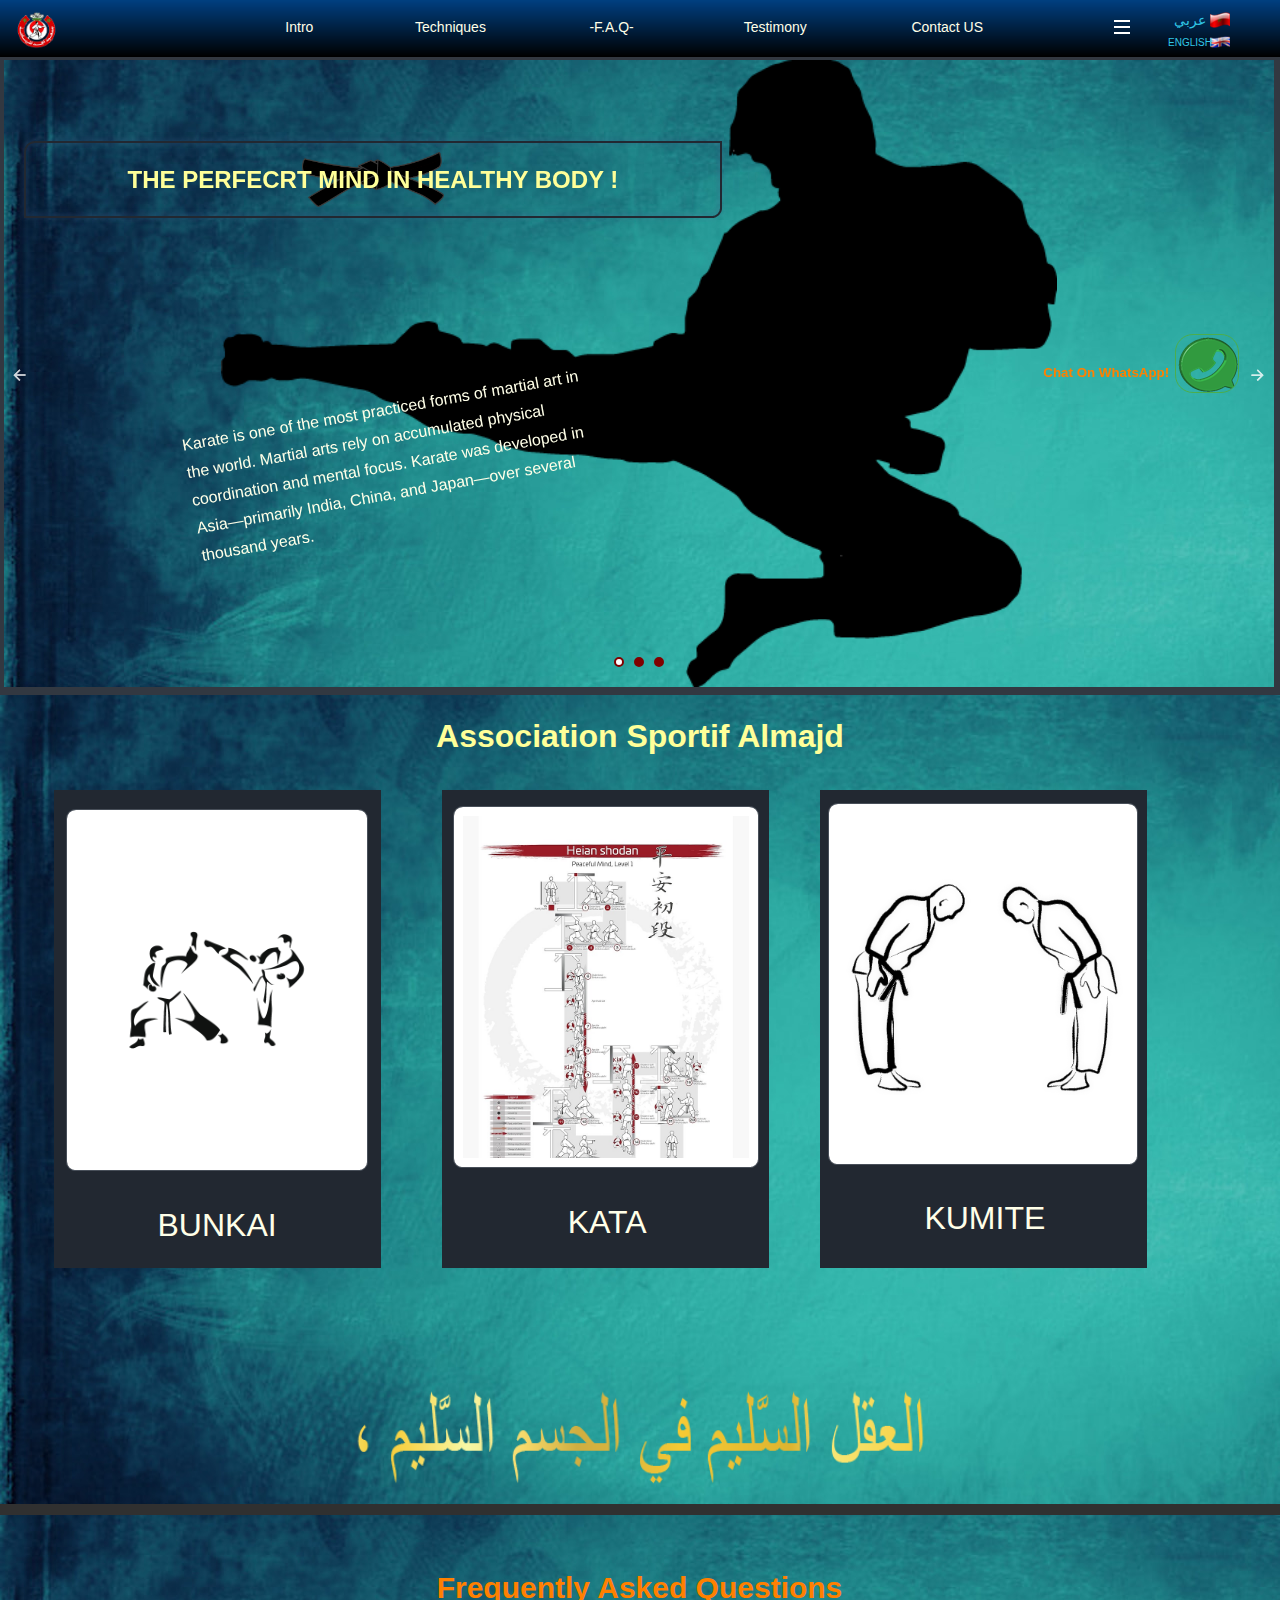
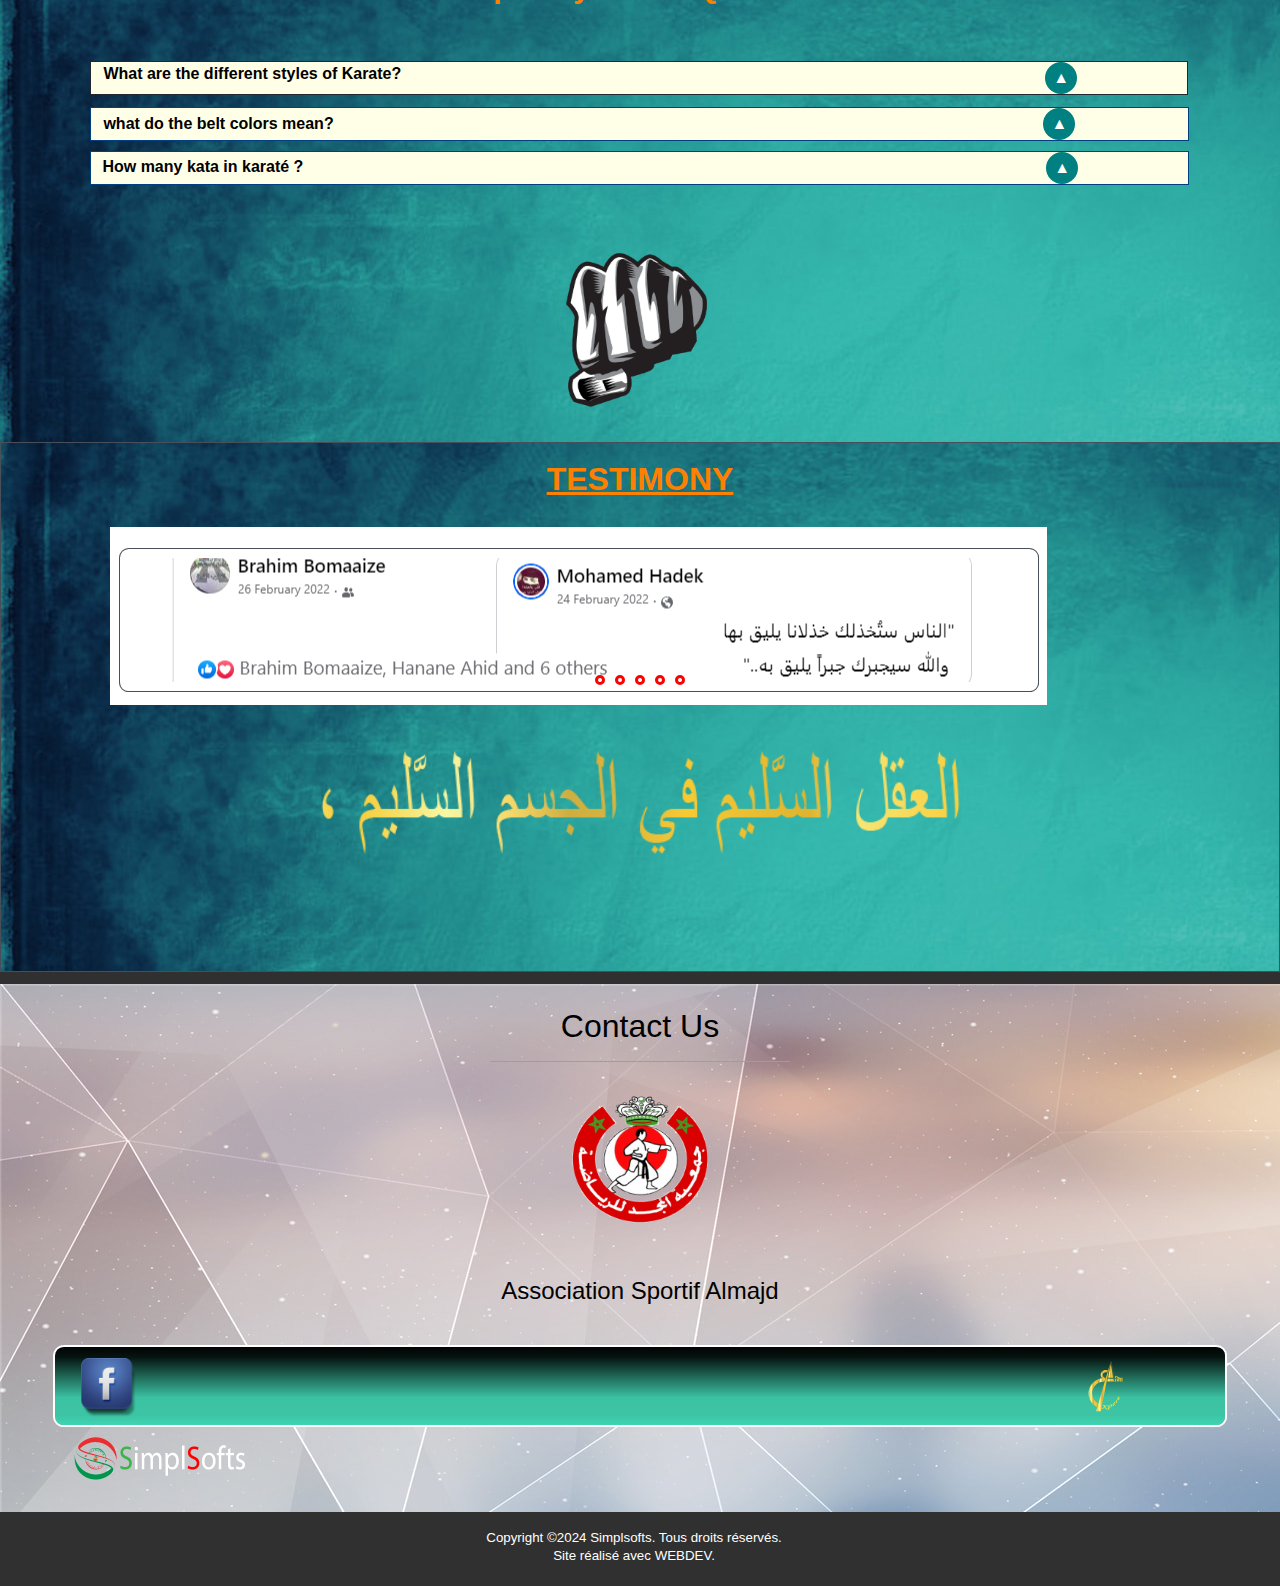
==== commit 25599707: "Add files via upload" ====
--- a/UK/index.html
+++ b/UK/index.html
@@ -1,652 +1,66 @@
 <!DOCTYPE html>
-<!-- Presentation 03/03/2024 12:05 WEBDEV 25 25.0.204.0 --><html lang="en" class="htmlstd html5">
+<!-- Presentation 29/02/2024 21:25 WEBDEV 25 25.0.204.0 --><html lang="en" class="htmlstd html5">
 <head><meta http-equiv="Content-Type" content="text/html; charset=UTF-8">
 <title>SIMPLSOFTS</title><meta name="generator" content="WEBDEV">
 <meta http-equiv="x-ua-compatible" content="ie=edge,requiresActiveX=true"><meta name="viewport" content="width=device-width, initial-scale=1"><meta name="apple-itunes-app" content="app-id=1016437412">
-<link rel="apple-touch-icon" href="res/SIMPLSOFT-ConvertImage_8066EB5E_.png">
-<link rel="shortcut icon" type="image/x-icon" href="res/SIMPLSOFT-ConvertImage_8066EB5E_.png">
-<style type="text/css">.wblien,.wblienHorsZTR {border:0;background:transparent;padding:0;text-align:center;box-shadow:none;_line-height:normal;-webkit-box-decoration-break: clone;box-decoration-break: clone; color:#ffffff;}.wblienHorsZTR {border:0 !important;background:transparent !important;outline-width:0 !important;} .wblienHorsZTR:not([class^=l-]) {box-shadow: none !important;}a:active{}a:visited{}</style><link rel="stylesheet" type="text/css" href="res/standard.css?10001a91357d2">
-<link rel="stylesheet" type="text/css" href="res/static.css?1000299b005fb">
-<style type="text/css">.webdevclass-riche { transition:font-size 300ms; }</style><link rel="stylesheet" type="text/css" href="Ankaa250AnkaaEfemDeep_rwd.css?100002208900f">
-<link rel="stylesheet" type="text/css" href="SIMPLSOFTS250AnkaaEfemDeep_rwd.css?10000a6076a39">
-<link rel="stylesheet" type="text/css" href="palette-SIMPLSOFTS_rwd.css?10000eb182227">
-<link rel="stylesheet" type="text/css" href="palette-EfemDeep_rwd.css?10000ffbbe48a">
-<link rel="stylesheet" type="text/css" href="res/WDMenu.css?100009517ba10">
-<link rel="stylesheet" type="text/css" href="Presentation_style.css?10000f6a2d0d4">
+<link rel="shortcut icon" type="image/x-icon" href="../ext/SIGN.png">
+<style type="text/css">.wblien,.wblienHorsZTR {border:0;background:transparent;padding:0;text-align:center;box-shadow:none;_line-height:normal;-webkit-box-decoration-break: clone;box-decoration-break: clone; color:#ffffff;}.wblienHorsZTR {border:0 !important;background:transparent !important;outline-width:0 !important;} .wblienHorsZTR:not([class^=l-]) {box-shadow: none !important;}a:active{}a:visited{}</style><link rel="stylesheet" type="text/css" href="res/standard.css?10001afe82930">
+<link rel="stylesheet" type="text/css" href="res/static.css?10002ee383fd6">
+<style type="text/css">.webdevclass-riche { transition:font-size 300ms; }</style><link rel="stylesheet" type="text/css" href="Ankaa250AnkaaEfemDeep_rwd.css?10000b5147fab">
+<link rel="stylesheet" type="text/css" href="KARATEKA250AnkaaEfemDeep_rwd.css?10000c46374d9">
+<link rel="stylesheet" type="text/css" href="palette-EfemDeep_rwd.css?1000027c9b195">
+<link rel="stylesheet" type="text/css" href="res/WDMenu.css?10000197de59b">
+<link rel="stylesheet" type="text/css" href="Presentation_style.css?10000e38ee20a">
 <style type="text/css">
 a {text-decoration:none;}
 a:hover {text-decoration:underline;}
-body{ position:relative;line-height:normal;height:auto; min-height:100%; color:#abb9c9;} body{}html {background-color:#ffffff;position:relative;}#page{position:relative;background-position:center top ; background-color:#505050;}html {height:100%;overflow-x:hidden;} body,form {height:auto; min-height:100%;margin:0 auto !important;box-sizing:border-box;} html, form {height:100%;}body {background:none;}</style><style type="text/css">
-
-</style><style type="text/css">#A18{background-color:inherit;background-image:linear-gradient(90.00deg , #30C8E6 0, #42D8B5 100%);}.l-6{background-attachment:fixed;background-color:#303030;background-image:url(napoleon_ver5_xlg.jpg);background-position:center top ;background-repeat:no-repeat;background-size:cover;}.A18_1-sty10001{background-attachment:fixed;background-color:#303030;background-image:url(napoleon_ver5_xlg.jpg);background-position:center top ;background-repeat:no-repeat;background-size:cover;}.l-7{background-attachment:fixed;background-color:#303030;background-image:url(beekeeper_xlg.jpg);background-position:center top ;background-repeat:no-repeat;background-size:cover;}.A18_2-sty10001{background-attachment:fixed;background-color:#303030;background-image:url(beekeeper_xlg.jpg);background-position:center top ;background-repeat:no-repeat;background-size:cover;}.l-8{background-attachment:fixed;background-color:#000000;background-image:url(1119860.jpg);background-position:center top ;background-repeat:no-repeat;background-size:cover;}.A18_3-sty10001{background-attachment:fixed;background-color:#000000;background-image:url(1119860.jpg);background-position:center top ;background-repeat:no-repeat;background-size:cover;}.l-9{background-attachment:fixed;background-color:#000000;background-image:url(../ext/A1.png);background-position:center center ;background-repeat:no-repeat;background-size:cover;}.A18_4-sty10001{background-attachment:fixed;background-color:#000000;background-image:url(../ext/A1.png);background-position:center center ;background-repeat:no-repeat;background-size:cover;}.l-10{background-attachment:fixed;background-color:#000000;background-image:url(../ext/A2.png);background-position:center center ;background-repeat:no-repeat;background-size:cover;}.A18_5-sty10001{background-attachment:fixed;background-color:#000000;background-image:url(../ext/A2.png);background-position:center center ;background-repeat:no-repeat;background-size:cover;}.l-11{background-attachment:fixed;background-color:#000000;background-image:url(../ext/B3.png);background-position:center top ;background-repeat:no-repeat;background-size:cover;}.A18_6-sty10001{background-attachment:fixed;background-color:#000000;background-image:url(../ext/B3.png);background-position:center top ;background-repeat:no-repeat;background-size:cover;}.l-12{background-color:#000000;background-image:url(../ext/CHAINTV.png);background-position:center top ;background-repeat:no-repeat;background-size:cover;}.A18_7-sty10001{background-color:#000000;background-image:url(../ext/CHAINTV.png);background-position:center top ;background-repeat:no-repeat;background-size:cover;}.A18-sty10001{background-color:inherit;background-image:linear-gradient(90.00deg , #30C8E6 0, #42D8B5 100%);}.A18-sty10621{background-color:#800000;border-left-color:#800000;border-top-color:#800000;border-right-color:#800000;border-bottom-color:#800000;border-radius:10px;}.A18-sty10615{background-image:url(res/BAN_Geometric_Arrow_Left250_AnkaaEfem_Deep.png);opacity:0.80;}.A18-sty10617{background-image:url(res/BAN_Geometric_Arrow_Right250_AnkaaEfem_Deep.png);opacity:0.80;}#A63{background-color:transparent;}#A64,#bzA64{color:#FFFFFF;background-color:transparent;}#tzA86,#tzA86{font-weight:bold;color:#FF8000;text-align:right;}#tzA86.wbSurvol,#tzA86.wbSurvol,#tzA86:hover,#tzA86:hover{color:#FF0000;-ms-transform:skew(10.00deg,5.00deg);-moz-transform:skew(10.00deg,5.00deg);-webkit-transform:skew(10.00deg,5.00deg);-o-transform:skew(10.00deg,5.00deg);transform:skew(10.00deg,5.00deg);}.padding#tzA86.wbSurvol,.webdevclass-riche #tzA86.wbSurvol,.webdevclass-riche#tzA86.wbSurvol,.padding#tzA86.wbSurvol,.webdevclass-riche #tzA86.wbSurvol,.webdevclass-riche#tzA86.wbSurvol,.padding#tzA86:hover,.webdevclass-riche #tzA86:hover,.webdevclass-riche#tzA86:hover,.padding#tzA86:hover,.webdevclass-riche #tzA86:hover,.webdevclass-riche#tzA86:hover{padding-left:0;}.A63-sty10001{background-color:transparent;}#A125,#tzA125{font-weight:bold;color:#FFFF00;background-color:rgba(91,192,222,0.50);-ms-transition:background-color 150ms ease-out 0ms;-moz-transition:background-color 150ms ease-out 0ms;-webkit-transition:background-color 150ms ease-out 0ms;-o-transition:background-color 150ms ease-out 0ms;transition:background-color 150ms ease-out 0ms;}#A125.wbSurvol,#tzA125.wbSurvol,#A125:hover,#tzA125:hover{background-color:#5BC0DE;}#A28.wbSurvol,#A28:hover{-ms-transform:skew(3.00deg,3.00deg);-moz-transform:skew(3.00deg,3.00deg);-webkit-transform:skew(3.00deg,3.00deg);-o-transform:skew(3.00deg,3.00deg);transform:skew(3.00deg,3.00deg);}#A24.wbSurvol,#A24:hover{-ms-transform:skew(3.00deg,3.00deg);-moz-transform:skew(3.00deg,3.00deg);-webkit-transform:skew(3.00deg,3.00deg);-o-transform:skew(3.00deg,3.00deg);transform:skew(3.00deg,3.00deg);}#A26.wbSurvol,#A26:hover{-ms-transform:skew(3.00deg,3.00deg);-moz-transform:skew(3.00deg,3.00deg);-webkit-transform:skew(3.00deg,3.00deg);-o-transform:skew(3.00deg,3.00deg);transform:skew(3.00deg,3.00deg);}#A22{cursor:pointer;}@media only all and (max-width: 1025px){#A22{cursor:pointer;}}@media only all and (max-width: 581px){#A22{cursor:pointer;}}.dzA22{width:140px;height:24px;;overflow-x:hidden;;overflow-y:hidden;position:static;}#tzA19,#tzA19{font-size:large;font-size:1.125rem;font-weight:bold;color:#FFFFFF;}#A41{background-color:transparent;}#A50{background-color:inherit;}.A41-sty10001{background-color:transparent;}#tzA32,#tzA32{font-size:30px;font-size:1.875rem;font-weight:bold;color:#FF8000;text-align:center;}#con-A48,#bzcon-A48{border-style:solid;border-width:1px;border-color:#003f80;border-collapse:collapse;empty-cells:show;border-spacing:0;}#H-A48{cursor:pointer;}#A78{background-color:#008080;}#A94,#A94{cursor:pointer;}@media only all and (max-width: 1025px){#A94,#A94{cursor:pointer;}}@media only all and (max-width: 581px){#A94,#A94{cursor:pointer;}}#A96,#tzA96{background-image:url(res/watch%20v=Qe7z440Ue3o_CE_.png);}.l-26{}#con-A97,#bzcon-A97{border-style:solid;border-width:1px;border-color:#003f80;border-collapse:collapse;empty-cells:show;border-spacing:0;}#H-A97{cursor:pointer;}#A98{background-color:#008080;}#A132,#A132{cursor:pointer;}@media only all and (max-width: 1025px){#A132,#A132{cursor:pointer;}}@media only all and (max-width: 581px){#A132,#A132{cursor:pointer;}}.dzA52{;overflow-x:hidden;;overflow-y:hidden;position:static;}.l-27{}#con-A82,#bzcon-A82{border-style:solid;border-width:1px;border-color:#003f80;border-collapse:collapse;empty-cells:show;border-spacing:0;}#H-A82{cursor:pointer;}#A103{background-color:#008080;}#A124,#A124{cursor:pointer;}@media only all and (max-width: 1025px){#A124,#A124{cursor:pointer;}}@media only all and (max-width: 581px){#A124,#A124{cursor:pointer;}}.dzA106{;overflow-x:hidden;;overflow-y:hidden;position:static;}.l-28{}#con-A33 td.WDOC{border-top:none;border-right:solid 1px #ffff00;border-bottom:solid 1px #ffff00;border-left:solid 1px #ffff00;border-collapse:collapse;empty-cells:show;border-spacing:0;}#con-A33 td.WDOT{border-top:none;border-right:none;border-bottom:solid 1px #ffff00;border-left:solid 1px #ffff00;border-collapse:collapse;empty-cells:show;border-spacing:0;}#A33_1{cursor:pointer;border-top:solid 1px #ffff00;border-right:none;border-bottom:solid 1px #ffff00;border-left:solid 1px #ffff00;border-collapse:collapse;empty-cells:show;border-spacing:0;}#A33_1{border-bottom-width:0px;}#A107,#bzA107{background-color:#FFFFE8;cursor:pointer;}@media only all and (max-width: 1025px){#A107,#bzA107{cursor:pointer;}}@media only all and (max-width: 581px){#A107,#bzA107{cursor:pointer;}}#lzA107,#lztzA107{font-weight:bold;color:#000000;text-align:center;background-color:#FFFF00;cursor:pointer;}@media only all and (max-width: 1025px){#lzA107,#lztzA107{cursor:pointer;}}@media only all and (max-width: 581px){#lzA107,#lztzA107{cursor:pointer;}}#A109,#bzA109{background-color:#F0FE8F;cursor:pointer;}@media only all and (max-width: 1025px){#A109,#bzA109{cursor:pointer;}}@media only all and (max-width: 581px){#A109,#bzA109{cursor:pointer;}}#lzA109,#lztzA109{font-weight:bold;color:#000000;text-align:center;background-color:#FFFF00;cursor:pointer;}@media only all and (max-width: 1025px){#lzA109,#lztzA109{cursor:pointer;}}@media only all and (max-width: 581px){#lzA109,#lztzA109{cursor:pointer;}}#A110,#bzA110{background-color:#C9FEFE;cursor:pointer;}@media only all and (max-width: 1025px){#A110,#bzA110{cursor:pointer;}}@media only all and (max-width: 581px){#A110,#bzA110{cursor:pointer;}}#lzA110,#lztzA110{font-weight:bold;color:#000000;text-align:center;background-color:#FFFF00;cursor:pointer;}@media only all and (max-width: 1025px){#lzA110,#lztzA110{cursor:pointer;}}@media only all and (max-width: 581px){#lzA110,#lztzA110{cursor:pointer;}}#A111,#bzA111{background-color:#DDBDFE;cursor:pointer;}@media only all and (max-width: 1025px){#A111,#bzA111{cursor:pointer;}}@media only all and (max-width: 581px){#A111,#bzA111{cursor:pointer;}}#lzA111,#lztzA111{font-weight:bold;color:#000000;text-align:center;background-color:#FFFF00;cursor:pointer;}@media only all and (max-width: 1025px){#lzA111,#lztzA111{cursor:pointer;}}@media only all and (max-width: 581px){#lzA111,#lztzA111{cursor:pointer;}}#A112,#bzA112{cursor:pointer;}@media only all and (max-width: 1025px){#A112,#bzA112{cursor:pointer;}}@media only all and (max-width: 581px){#A112,#bzA112{cursor:pointer;}}#lzA112,#lztzA112{font-weight:bold;color:#000000;text-align:center;background-color:#FFFF00;cursor:pointer;}@media only all and (max-width: 1025px){#lzA112,#lztzA112{cursor:pointer;}}@media only all and (max-width: 581px){#lzA112,#lztzA112{cursor:pointer;}}#A113,#bzA113{background-color:#E0E0E0;cursor:pointer;}@media only all and (max-width: 1025px){#A113,#bzA113{cursor:pointer;}}@media only all and (max-width: 581px){#A113,#bzA113{cursor:pointer;}}#lzA113,#lztzA113{font-weight:bold;color:#000000;text-align:center;background-color:#FFFF00;cursor:pointer;}@media only all and (max-width: 1025px){#lzA113,#lztzA113{cursor:pointer;}}@media only all and (max-width: 581px){#lzA113,#lztzA113{cursor:pointer;}}#A33_2{cursor:pointer;border-top:solid 1px #ffff00;border-right:none;border-bottom:solid 1px #ffff00;border-left:solid 1px #ffff00;border-collapse:collapse;empty-cells:show;border-spacing:0;}#A33_2{border-bottom-width:0px;}#A114,#bzA114{background-color:#FFFFE8;cursor:pointer;}@media only all and (max-width: 1025px){#A114,#bzA114{cursor:pointer;}}@media only all and (max-width: 581px){#A114,#bzA114{cursor:pointer;}}#lzA114,#lztzA114{font-weight:bold;color:#000000;text-align:center;background-color:#FFFF00;cursor:pointer;}@media only all and (max-width: 1025px){#lzA114,#lztzA114{cursor:pointer;}}@media only all and (max-width: 581px){#lzA114,#lztzA114{cursor:pointer;}}#A33_3{cursor:pointer;border-top:solid 1px #ffff00;border-right:none;border-bottom:solid 1px #ffff00;border-left:solid 1px #ffff00;border-collapse:collapse;empty-cells:show;border-spacing:0;}#A33_3{border-bottom-width:0px;}#A115,#bzA115{background-color:#FFFFE8;cursor:pointer;}@media only all and (max-width: 1025px){#A115,#bzA115{cursor:pointer;}}@media only all and (max-width: 581px){#A115,#bzA115{cursor:pointer;}}#lzA115,#lztzA115{font-weight:bold;color:#000000;text-align:center;background-color:#FFFF00;cursor:pointer;}@media only all and (max-width: 1025px){#lzA115,#lztzA115{cursor:pointer;}}@media only all and (max-width: 581px){#lzA115,#lztzA115{cursor:pointer;}}#tzA20,#tzA20{font-weight:bold;color:#FFC040;text-align:center;}@media only all and (max-width: 1025px){#tzA20,#tzA20{font-size:large;font-size:1.125rem;}}@media only all and (max-width: 581px){#tzA20,#tzA20{font-size:medium;font-size:1rem;}}#A34{background-color:inherit;}.A34-sty10001{background-color:inherit;}.l-61{background-attachment:scroll;background-color:#000000;background-image:url(../ext/pngegg%20%282%29.png);background-position:left center ;background-repeat:no-repeat;opacity:0.90;border-top-width:0;border-right-width:0;border-bottom-width:0;border-left-width:0;border-left:1px solid #FF0000;border-top:1px solid #FF0000;border-right:1px solid #FF0000;border-bottom:1px solid #FF0000;border-radius:0;background-size:contain;}.A39-sty10001{background-attachment:scroll;background-color:#000000;background-image:url(../ext/pngegg%20%282%29.png);background-position:left center ;background-repeat:no-repeat;opacity:0.90;border-top-width:0;border-right-width:0;border-bottom-width:0;border-left-width:0;border-left:1px solid #FF0000;border-top:1px solid #FF0000;border-right:1px solid #FF0000;border-bottom:1px solid #FF0000;border-radius:0;background-size:contain;}#dzczA35,#dzczA35{opacity:0.90;}#A101,#tzA101{background-image:url(res/instalplayerM_CE_.png);}.dzA37{;overflow-x:hidden;;overflow-y:hidden;position:static;}.padding#A36,.webdevclass-riche #A36,.webdevclass-riche#A36,.padding#tzA36,.webdevclass-riche #tzA36,.webdevclass-riche#tzA36{padding-right:-1px;}.dzA71{;overflow-x:hidden;;overflow-y:hidden;position:static;}#tzA62,#tzA62{font-size:45px;font-size:2.8125rem;color:#FF8000;text-align:center;}#A40{background-color:transparent;}#dzczA72,#dzczA72{opacity:0.85;}.padding#A76,.webdevclass-riche #A76,.webdevclass-riche#A76,.padding#tzA76,.webdevclass-riche #tzA76,.webdevclass-riche#tzA76{padding-right:-1px;}.dzA77{width:110px;height:106px;;overflow-x:hidden;;overflow-y:hidden;position:static;}.l-78{}#dzczA51,#dzczA51{opacity:0.85;}.dzA81{width:122px;height:101px;;overflow-x:hidden;;overflow-y:hidden;position:static;}.l-79{}#dzczA83,#dzczA83{opacity:0.85;}.padding#A84,.webdevclass-riche #A84,.webdevclass-riche#A84,.padding#tzA84,.webdevclass-riche #tzA84,.webdevclass-riche#tzA84{padding-right:-1px;}.dzA85{width:110px;height:106px;;overflow-x:hidden;;overflow-y:hidden;position:static;}.l-80{}.A40-sty10001{background-color:transparent;}.A40-sty10621{border-left-width:3px;border-left-color:#FF0000;border-top-width:3px;border-top-color:#FF0000;border-right-width:3px;border-right-color:#FF0000;border-bottom-width:3px;border-bottom-color:#FF0000;}.A40-sty10615{background-image:url(res/BAN_Default_Arrow_Left250_AnkaaEfem_Deep.png);}.A40-sty10617{background-image:url(res/BAN_Default_Arrow_Right250_AnkaaEfem_Deep.png);}#A108{background-color:inherit;}.A108-sty10001{background-color:inherit;}.l-76{border-top-width:0;border-right-width:0;border-bottom-width:0;border-left-width:0;border-left:1px solid #484F59;border-top:1px solid #484F59;border-right:1px solid #484F59;border-bottom:1px solid #484F59;border-radius:0;}.A27-sty10001{border-top-width:0;border-right-width:0;border-bottom-width:0;border-left-width:0;border-left:1px solid #484F59;border-top:1px solid #484F59;border-right:1px solid #484F59;border-bottom:1px solid #484F59;border-radius:0;}#A54,#tzA54{background-image:url(res/watch%20v=CHKn-yDCE2w%26t=8s_CE_.png);}#A56,#tzA56{background-image:url(res/watch%20v=l_K7y1BTDIE%26t=9s_CE_.png);}#A58,#tzA58{background-image:url(res/watch%20v=A3xaMZZooVs%26t=4s_CE_.png);}#A66,#tzA66{background-image:url(res/watch%20v=8ZYhuvIv1pA%26t=2s_CE_.png);}#A68,#tzA68{background-image:url(res/watch%20v=YXtWPVFk5TQ_CE_.png);}#A79,#tzA79{background-image:url(res/watch%20v=ayPesvG86gE_CE_.png);}#A89{background-color:inherit;}#A91,#tzA91{font-size:large;font-size:1.125rem;color:#000080;text-align:right;}#A117{background-color:inherit;}#H-A118{cursor:pointer;}#A120,#tzA120,#bzA120{font-size:26px;font-size:1.625rem;color:#FFFFFF;text-align:center;vertical-align:top;background-color:rgba(0,0,0,0.30);border-top:1px solid #FFFFFF;}.padding#A120,.webdevclass-riche #A120,.webdevclass-riche#A120,.padding#tzA120,.webdevclass-riche #tzA120,.webdevclass-riche#tzA120,.padding#bzA120,.webdevclass-riche #bzA120,.webdevclass-riche#bzA120{padding-top:8px;}.dzA130{width:100%;;overflow-x:hidden;;overflow-y:hidden;position:relative;}.dzA129{width:77px;;overflow-x:hidden;;overflow-y:hidden;position:relative;}.dzA131{width:100%;;overflow-x:hidden;;overflow-y:hidden;position:relative;}#A119,#A119{font-size:x-large;font-size:1.5rem;color:#000000;text-align:center;}.l-117{font-family:Roboto, Helvetica, Arial, sans-serif;font-size:14px;font-size:0.875rem;border-left:none;border-top:none;border-right:none;border-bottom:none;}.A118-sty10001{font-family:Roboto, Helvetica, Arial, sans-serif;font-size:14px;font-size:0.875rem;border-left:none;border-top:none;border-right:none;border-bottom:none;}#A128,#tzA128{font-size:30px;font-size:1.875rem;font-weight:bold;color:#FFFFFF;text-align:center;vertical-align:bottom;}.padding#A128,.webdevclass-riche #A128,.webdevclass-riche#A128,.padding#tzA128,.webdevclass-riche #tzA128,.webdevclass-riche#tzA128{padding-bottom:10px;padding-left:0;}.l-113{background-color:inherit;background-image:url(res/SIMPLSOFT-ConvertImage_8066EB5E_.png);background-position:center center ;background-repeat:no-repeat;border-radius:50%;background-size:cover;}.A8-sty10001{background-color:inherit;background-image:url(res/SIMPLSOFT-ConvertImage_8066EB5E_.png);background-position:center center ;background-repeat:no-repeat;border-radius:50%;background-size:cover;}.A117-sty10001{background-color:inherit;}.dzA116{width:100%;;overflow-x:hidden;;overflow-y:hidden;position:relative;}.dzA90{width:100%;;overflow-x:hidden;;overflow-y:hidden;position:relative;}#tzA93,#tzA93{font-size:x-large;font-size:1.5rem;font-weight:bold;}.A89-sty10001{background-color:inherit;}.l-112{background-image:url(res/3D_447DAF7F_.png);}.A88-sty10001{background-image:url(res/3D_447DAF7F_.png);}#A44,#tzA44{color:#222831;text-align:center;vertical-align:middle;}#A70{font-weight:bold;color:#000000;}.dzA2{width:189px;height:47px;;overflow-x:hidden;;overflow-y:hidden;position:static;}.A3-sty10001{font-family:Arial, Helvetica, sans-serif;font-size:14px;font-size:0.875rem;color:#FFFFE8;text-align:center;vertical-align:middle;border-left:none;border-top:none;border-right:none;border-bottom:1px solid rgba(255,255,255,0.00);-ms-transition:border 300ms ease 0ms,padding 300ms ease 0ms;-moz-transition:border 300ms ease 0ms,padding 300ms ease 0ms;-webkit-transition:border 300ms ease 0ms,padding 300ms ease 0ms;-o-transition:border 300ms ease 0ms,padding 300ms ease 0ms;transition:border 300ms ease 0ms,padding 300ms ease 0ms;outline-width:0;}.htmlstd .padding.A3-sty10001,.htmlstd .webdevclass-riche .A3-sty10001,.htmlstd .webdevclass-riche.A3-sty10001{padding:10px 8px;}.A3-sty10001.wbSurvol,.A3-sty10001:hover{color:#FF8000;text-decoration:none ;border-bottom:3px solid #FFFFE8;-ms-transition:padding 100ms ease 0ms,border 100ms ease 0ms;-moz-transition:padding 100ms ease 0ms,border 100ms ease 0ms;-webkit-transition:padding 100ms ease 0ms,border 100ms ease 0ms;-o-transition:padding 100ms ease 0ms,border 100ms ease 0ms;transition:padding 100ms ease 0ms,border 100ms ease 0ms;}.htmlstd .padding.A3-sty10001.wbSurvol,.htmlstd .webdevclass-riche .A3-sty10001.wbSurvol,.htmlstd .webdevclass-riche.A3-sty10001.wbSurvol,.htmlstd .padding.A3-sty10001:hover,.htmlstd .webdevclass-riche .A3-sty10001:hover,.htmlstd .webdevclass-riche.A3-sty10001:hover{padding:10px 8px 8px;}.A3-sty10001.wbFocus,.A3-sty10001:focus{color:#FF0000;text-decoration:none ;outline:none;}.A3-sty10001.wbActif,.A3-sty10001:active{color:#FF8000;text-decoration:none ;border-bottom:3px solid #FF0000;}.htmlstd .padding.A3-sty10001.wbActif,.htmlstd .webdevclass-riche .A3-sty10001.wbActif,.htmlstd .webdevclass-riche.A3-sty10001.wbActif,.htmlstd .padding.A3-sty10001:active,.htmlstd .webdevclass-riche .A3-sty10001:active,.htmlstd .webdevclass-riche.A3-sty10001:active{padding:10px 8px 8px;}@media only all and (max-width: 1025px){.A3-sty10001{font-family:'Lucida Console', Monaco, monospace;font-size:12px;font-size:0.75rem;font-weight:bold;color:#FFFFE8;text-align:left;vertical-align:auto;background-color:#000000;}}@media only all and (max-width: 1025px){.htmlstd .padding.A3-sty10001,.htmlstd .webdevclass-riche .A3-sty10001,.htmlstd .webdevclass-riche.A3-sty10001{padding-right:8px;padding-left:8px;}}@media only all and (max-width: 1025px){.A3-sty10001.wbSurvol,.A3-sty10001:hover{border-bottom:3px solid rgba(63,81,181,0.00);}}@media only all and (max-width: 1025px){.htmlstd .padding.A3-sty10001.wbSurvol,.htmlstd .webdevclass-riche .A3-sty10001.wbSurvol,.htmlstd .webdevclass-riche.A3-sty10001.wbSurvol,.htmlstd .padding.A3-sty10001:hover,.htmlstd .webdevclass-riche .A3-sty10001:hover,.htmlstd .webdevclass-riche.A3-sty10001:hover{padding-right:8px;padding-left:8px;}}@media only all and (max-width: 1025px){.A3-sty10001.wbActif,.A3-sty10001:active{border-bottom:3px solid rgba(63,81,181,0.00);}}@media only all and (max-width: 1025px){.htmlstd .padding.A3-sty10001.wbActif,.htmlstd .webdevclass-riche .A3-sty10001.wbActif,.htmlstd .webdevclass-riche.A3-sty10001.wbActif,.htmlstd .padding.A3-sty10001:active,.htmlstd .webdevclass-riche .A3-sty10001:active,.htmlstd .webdevclass-riche.A3-sty10001:active{padding-right:8px;padding-left:8px;}}@media only all and (max-width: 581px){.A3-sty10001{font-size:14px;font-size:0.875rem;font-weight:bold;color:#FFFFE8;text-align:left;vertical-align:auto;}}@media only all and (max-width: 581px){.htmlstd .padding.A3-sty10001,.htmlstd .webdevclass-riche .A3-sty10001,.htmlstd .webdevclass-riche.A3-sty10001{padding-right:8px;padding-left:8px;}}@media only all and (max-width: 581px){.A3-sty10001.wbSurvol,.A3-sty10001:hover{border-bottom:3px solid rgba(63,81,181,0.00);}}@media only all and (max-width: 581px){.htmlstd .padding.A3-sty10001.wbSurvol,.htmlstd .webdevclass-riche .A3-sty10001.wbSurvol,.htmlstd .webdevclass-riche.A3-sty10001.wbSurvol,.htmlstd .padding.A3-sty10001:hover,.htmlstd .webdevclass-riche .A3-sty10001:hover,.htmlstd .webdevclass-riche.A3-sty10001:hover{padding-right:8px;padding-left:8px;}}@media only all and (max-width: 581px){.A3-sty10001.wbActif,.A3-sty10001:active{border-bottom:3px solid rgba(63,81,181,0.00);}}@media only all and (max-width: 581px){.htmlstd .padding.A3-sty10001.wbActif,.htmlstd .webdevclass-riche .A3-sty10001.wbActif,.htmlstd .webdevclass-riche.A3-sty10001.wbActif,.htmlstd .padding.A3-sty10001:active,.htmlstd .webdevclass-riche .A3-sty10001:active,.htmlstd .webdevclass-riche.A3-sty10001:active{padding-right:8px;padding-left:8px;}}.A3-sty10235{font-family:Roboto, Helvetica, Arial, sans-serif;color:#FFFFE8;text-align:center;background-color:#303030;}.A3-sty10235.wbSurvol,.A3-sty10235:hover{background-color:#800000;}.A3-sty10235.wbFocus,.A3-sty10235:focus{background-color:#800000;}.A3-sty10235.wbActif,.A3-sty10235:active{background-color:#800000;}@media only all and (max-width: 1025px){.A3-sty10235{color:#FFFFE8;}}@media only all and (max-width: 581px){.A3-sty10235{font-family:'Comic Sans MS', cursive;font-size:large;font-size:1.125rem;font-weight:bold;text-align:left;vertical-align:auto;border-top:1px solid #FFFF99;border-bottom:1px solid #FFFF99;outline:1px solid #E0E0E0;}}#A123{background-color:inherit;}#A4{background-color:inherit;background-image:url(res/Btn_Menu_Popup250_AnkaaEfem_Deep.png);}#A69{font-weight:bold;color:#000000;}.A123-sty10001{background-color:inherit;}.A1-sty10001{text-align:left;vertical-align:middle;}.htmlstd .A1-sty10001.wbgrise{color:#909090;text-shadow:0 1px 0 rgba(255,255,255,0.50);}.htmlstd .padding.A1-sty10001.wbgrise,.htmlstd .webdevclass-riche .A1-sty10001.wbgrise,.htmlstd .webdevclass-riche.A1-sty10001.wbgrise{padding-left:0;}.A1-sty10735{font-family:'Times New Roman', Times, serif;color:#FFFFFF;letter-spacing:0.02em;text-align:center;text-transform:uppercase;vertical-align:middle;background-color:#505050;border-radius:2px;box-shadow:0 2px 2px 0 rgba(171,185,201,0.14),0 3px 1px -2px rgba(171,185,201,0.20),0 1px 5px 0 rgba(171,185,201,0.12);}.A1-sty10735.wbSurvol,.A1-sty10735:hover{-ms-transition:box-shadow 280ms linear 0ms;-moz-transition:box-shadow 280ms linear 0ms;-webkit-transition:box-shadow 280ms linear 0ms;-o-transition:box-shadow 280ms linear 0ms;transition:box-shadow 280ms linear 0ms;}.A1-sty10735.wbFocus,.A1-sty10735:focus{box-shadow:0 0 8px 0 rgba(171,185,201,0.18),0 8px 16px 0 rgba(171,185,201,0.36);outline:none;outline:none;}.A1-sty10735.wbActif,.A1-sty10735:active{box-shadow:0 4px 5px 0 rgba(171,185,201,0.30),0 1px 10px 0 rgba(171,185,201,0.12),0 2px 4px -1px rgba(171,185,201,0.20);-ms-transition:box-shadow 280ms linear 0ms;-moz-transition:box-shadow 280ms linear 0ms;-webkit-transition:box-shadow 280ms linear 0ms;-o-transition:box-shadow 280ms linear 0ms;transition:box-shadow 280ms linear 0ms;outline:none;outline:none;}.htmlstd .padding.A1-sty10735.wbActif,.htmlstd .webdevclass-riche .A1-sty10735.wbActif,.htmlstd .webdevclass-riche.A1-sty10735.wbActif,.htmlstd .padding.A1-sty10735:active,.htmlstd .webdevclass-riche .A1-sty10735:active,.htmlstd .webdevclass-riche.A1-sty10735:active{padding-left:0;}.htmlstd .A1-sty10735.wbgrise{font-family:Arial, Helvetica, sans-serif;font-size:12px;font-size:0.75rem;color:#909090;text-align:center;vertical-align:middle;background-color:#FFB039;text-shadow:0 1px 0 rgba(255,255,255,0.50);}@media only all and (max-width: 1025px){.A1-sty10735{color:#FFFFE8;background-color:inherit;border-top:1px solid #DADADA;border-bottom:1px solid #DADADA;box-shadow:0 5px 5px 0 rgba(66,66,66,0.20);}}@media only all and (max-width: 581px){.A1-sty10735{color:#FFFF99;text-align:center;vertical-align:auto;background-color:inherit;opacity:0.50;border-top:1px solid #DADADA;border-bottom:1px solid #DADADA;box-shadow:0 5px 5px 0 rgba(66,66,66,0.20);}}.wbplanche{background-repeat:repeat;background-position:0% 0%;background-attachment:scroll;background-size:auto auto;background-origin:padding-box;}.wbplancheLibInc{_font-size:1px;}</style></head><body onclick="clWDUtil.pfGetTraitement('PRESENTATION',0,void 0)(event); " onload="clWDUtil.pfGetTraitement('PRESENTATION',15,void 0)(event); " class="wbRwd"><form name="PRESENTATION" action="index.html" target="_self" method="post" class="clearfix"><div class="h-0"><input type="hidden" name="WD_JSON_PROPRIETE_" value=""/><input type="hidden" name="WD_BUTTON_CLICK_" value=""><input type="hidden" name="WD_ACTION_" value=""></div><div  class="clearfix ancragecenter pos1"><div  id="page" class="clearfix ancragecenter pos2" data-window-width="1287" data-window-height="9103" data-width="1287" data-height="9103" data-media="[{'query':'@media only all and (max-width: 1025px)','attr':{'data-window-width':'1024','data-window-height':'8145','data-width':'1024','data-height':'17064'}},{'query':'@media only all and (max-width: 581px)','attr':{'data-window-width':'580','data-window-height':'8804','data-width':'580','data-height':'18506'}}]"><div  class="clearfix pos3"><div id="dwwA5" style="position:fixed;left:0px;top:0px;width:100%;height:61px;z-index:802;" class="wbEpingle ancragefixedl" style="position:fixed;left:0px;top:0px;width:100%;height:61px;z-index:802;" data-width="1287" data-media="[{'query':'@media only all and (max-width: 1025px)','attr':{'data-width':'1024','data-min-width':'0'}},{'query':'@media only all and (max-width: 581px)','attr':{'data-width':'580','data-min-width':'0'}}]"><table style=" width:100%;position:relative;height:61px;"><tr><td style="background-color:#800000;" id="tzA5" class="l-127 wbEpingle padding wbEpingle valigntop" data-width="1287" data-media="[{'query':'@media only all and (max-width: 1025px)','attr':{'data-width':'1024','data-min-width':'0'}},{'query':'@media only all and (max-width: 581px)','attr':{'data-width':'580','data-min-width':'0'}}]"><table data-width="1287" data-media="[{'query':'@media only all and (max-width: 1025px)','attr':{'data-width':'1024','data-min-width':'0'}},{'query':'@media only all and (max-width: 581px)','attr':{'data-width':'580','data-min-width':'0'}}]" style=" width:100%; background-color:#800000;" id="A5" class="wbEpingle">
-<tr><td style=" height:61px;" class="l-127 A5 wbEpingle"><div id="dwwA1" style="position:fixed;left:6px;top:0px;width:1275px;height:57px;z-index:800;" class="wbEpingle ancragefixedrwd ancragefixedl wbChampBarreNavigation wbBarreEtendue" data-marge-avant="6px" data-fin="6px" class="wbBarreEtendue" data-classConcat="true" data-classRemove="(wbBarreCompacte|wbBarreEtendue)" style="position:fixed;left:6px;top:0px;width:1275px;height:57px;z-index:800;" data-width="1275" data-media="[{'query':'@media only all and (max-width: 1025px)','attr':{'class':'wbBarreCompacte','style':'position:fixed;left:5px;top:0px;width:1015px;height:57px;z-index:800;','data-width':'1015','data-min-width':'0'}},{'query':'@media only all and (max-width: 581px)','attr':{'class':'wbBarreCompacte','style':'position:fixed;left:3px;top:0px;width:574px;height:57px;z-index:800;','data-width':'574','data-min-width':'0'}}]"><input type=hidden name="A1" value="" disabled><table data-width="1275" data-media="[{'query':'@media only all and (max-width: 1025px)','attr':{'data-width':'1015','data-min-width':'0'}},{'query':'@media only all and (max-width: 581px)','attr':{'data-width':'574','data-min-width':'0'}}]" style=" width:100%;" id="A1" class="wbEpingle A1-sty10001">
-<tr><td style=" height:57px;"><div  class="clearfix pos4"><div  class="clearfix pos5"><div  class="clearfix pos6"><table style=" width:100%;" id="A1_1">
-<tr><td style=" height:57px;"><div  class="clearfix pos7"><div  class="clearfix pos8"><div class="lh0 dzSpan dzA2" id="dzA2" style=""><i class="wbHnImg" style="opacity:0;" data-wbModeHomothetique="21"><img src="Untitled-2.png" alt="" id="A2" class="Image padding" style=" width:189px; height:47px;display:block;border:0;" onload="(window.wbImgHomNav ? window.wbImgHomNav(this,21,0) : (window['wbImgHomNav_DejaLoaded'] = (window['wbImgHomNav_DejaLoaded']||[]).concat([  [this,21,0]  ]))); "></i></div></div></div></td></tr></table></div><aside  class="clearfix wbCollapse wbChampVoletAmovibleBarreNavigation pos9" data-classConcat="true" data-classRemove="(A1-sty10735|A1-sty10735)" data-media="[{'query':'@media only all and (max-width: 1025px)','attr':{'class':'A1-sty10735 A1-sty10735'}},{'query':'@media only all and (max-width: 581px)','attr':{'class':'A1-sty10735 A1-sty10735'}}]"><table style=" width:100%;" id="A1_2">
-<tr><td><div  class="clearfix pos10"><div  class="clearfix pos11"><nav id="A3" class="wbMenuMain wbLargeurRWD wbMenuHorizontal wbMenuSouris" class="wbMenuMain wbLargeurRWD wbMenuHorizontal wbMenuSouris" data-media="[{'query':'@media only all and (max-width: 1025px)','attr':{'class':'wbMenuMain wbLargeurRWD wbMenuVertical wbMenuMobile'}},{'query':'@media only all and (max-width: 581px)','attr':{'class':'wbMenuMain wbLargeurRWD wbMenuVertical wbMenuSouris'}}]" role="navigation"><ul role="menubar" class="effet WDOngletMain" onclick="oGetObjetChamp('A3').OnClick(event)"><li id="tzA73" style="" data-media="[{'query':'@media only all and (max-width: 1025px)','attr':{}},{'query':'@media only all and (max-width: 581px)','attr':{}}]" class="padding effet WDMenuTDImage wbMenuOption WDMenuOption" role="menuitem"><ul class="wbOptionAvecSousMenu"><li class="wbOptionLien"><a href="javascript:clWDUtil.pfGetTraitement('A73',19,void 0)();" id="A73" class="l-131 wbLienMenu  l-130 A3-sty10001 A73-sty10001  padding webdevclass-riche" data-classConcat="true" data-classRemove="(wbLienMenuAvecSousMenu|wbLienMenuAvecSousMenuBlancGaucheDefautVerticalMobile)" data-media="[{'query':'@media only all and (max-width: 1025px)','attr':{'class':''}},{'query':'@media only all and (max-width: 581px)','attr':{'class':''}}]">Intro</a><ul role="menu" class="WDSousMenu l-132 lh0"></ul></li></ul></li><li id="tzA61" style="" data-media="[{'query':'@media only all and (max-width: 1025px)','attr':{}},{'query':'@media only all and (max-width: 581px)','attr':{}}]" class="padding effet WDMenuTDImage wbMenuOption WDMenuOption" role="menuitem"><ul class="wbOptionAvecSousMenu"><li class="wbOptionLien"><a href="javascript:clWDUtil.pfGetTraitement('A61',19,void 0)();" id="A61" class="l-133 wbLienMenu  l-130 A3-sty10001 A61-sty10001  padding webdevclass-riche" data-classConcat="true" data-classRemove="(wbLienMenuAvecSousMenu|wbLienMenuAvecSousMenuBlancGaucheDefautVerticalMobile)" data-media="[{'query':'@media only all and (max-width: 1025px)','attr':{'class':''}},{'query':'@media only all and (max-width: 581px)','attr':{'class':''}}]">Plan</a><ul role="menu" class="WDSousMenu l-134 lh0"></ul></li></ul></li><li id="tzA60" style="" data-media="[{'query':'@media only all and (max-width: 1025px)','attr':{}},{'query':'@media only all and (max-width: 581px)','attr':{}}]" class="padding effet WDMenuTDImage wbMenuOption WDMenuOption" role="menuitem"><ul class="wbOptionAvecSousMenu"><li class="wbOptionLien"><a href="javascript:clWDUtil.pfGetTraitement('A60',19,void 0)();" id="A60" class="l-135 wbLienMenu  l-130 A3-sty10001 A60-sty10001  padding webdevclass-riche" data-classConcat="true" data-classRemove="(wbLienMenuAvecSousMenu|wbLienMenuAvecSousMenuBlancGaucheDefautVerticalMobile)" data-media="[{'query':'@media only all and (max-width: 1025px)','attr':{'class':''}},{'query':'@media only all and (max-width: 581px)','attr':{'class':''}}]">-F.A.Q-</a><ul role="menu" class="WDSousMenu l-136 lh0"></ul></li></ul></li><li id="tzA45" style="" data-media="[{'query':'@media only all and (max-width: 1025px)','attr':{}},{'query':'@media only all and (max-width: 581px)','attr':{}}]" class="padding effet WDMenuTDImage wbMenuOption WDMenuOption" role="menuitem"><ul class="wbOptionAvecSousMenu"><li class="wbOptionLien"><a href="javascript:clWDUtil.pfGetTraitement('A45',19,void 0)();" id="A45" class="l-137 wbLienMenu  l-130 A3-sty10001 A45-sty10001  padding webdevclass-riche" data-classConcat="true" data-classRemove="(wbLienMenuAvecSousMenu|wbLienMenuAvecSousMenuBlancGaucheDefautVerticalMobile)" data-media="[{'query':'@media only all and (max-width: 1025px)','attr':{'class':''}},{'query':'@media only all and (max-width: 581px)','attr':{'class':''}}]">Bouquets</a><ul role="menu" class="WDSousMenu l-138 lh0"></ul></li></ul></li><li id="tzA30" style="" data-media="[{'query':'@media only all and (max-width: 1025px)','attr':{}},{'query':'@media only all and (max-width: 581px)','attr':{}}]" class="padding effet WDMenuTDImage wbMenuOption WDMenuOption" role="menuitem"><ul class="wbOptionAvecSousMenu"><li class="wbOptionLien"><a href="javascript:clWDUtil.pfGetTraitement('A30',19,void 0)();" id="A30" class="l-139 wbLienMenu  l-130 A3-sty10001 A30-sty10001  padding webdevclass-riche" data-classConcat="true" data-classRemove="(wbLienMenuAvecSousMenu|wbLienMenuAvecSousMenuBlancGaucheDefautVerticalMobile)" data-media="[{'query':'@media only all and (max-width: 1025px)','attr':{'class':''}},{'query':'@media only all and (max-width: 581px)','attr':{'class':''}}]">Movie</a><ul role="menu" class="WDSousMenu l-140 lh0"></ul></li></ul></li><li id="tzA12" style="" data-media="[{'query':'@media only all and (max-width: 1025px)','attr':{}},{'query':'@media only all and (max-width: 581px)','attr':{}}]" class="padding effet WDMenuTDImage wbMenuOption WDMenuOption" role="menuitem"><ul class="wbOptionAvecSousMenu"><li class="wbOptionLien"><a href="javascript:clWDUtil.pfGetTraitement('A12',19,void 0)();" id="A12" class="l-141 wbLienMenu  l-130 A3-sty10001 A12-sty10001  padding webdevclass-riche" data-classConcat="true" data-classRemove="(wbLienMenuAvecSousMenu|wbLienMenuAvecSousMenuBlancGaucheDefautVerticalMobile)" data-media="[{'query':'@media only all and (max-width: 1025px)','attr':{'class':''}},{'query':'@media only all and (max-width: 581px)','attr':{'class':''}}]">Tutorials</a><ul role="menu" class="WDSousMenu l-142 lh0"></ul></li></ul></li><li id="tzA11" style="" data-media="[{'query':'@media only all and (max-width: 1025px)','attr':{}},{'query':'@media only all and (max-width: 581px)','attr':{}}]" class="padding effet WDMenuTDImage wbMenuOption WDMenuOption" role="menuitem"><ul class="wbOptionAvecSousMenu"><li class="wbOptionLien"><a href="javascript:clWDUtil.pfGetTraitement('A11',19,void 0)();" id="A11" class="l-143 wbLienMenu  l-130 A3-sty10001 A11-sty10001  padding webdevclass-riche" data-classConcat="true" data-classRemove="(wbLienMenuAvecSousMenu|wbLienMenuAvecSousMenuBlancGaucheDefautVerticalMobile)" data-media="[{'query':'@media only all and (max-width: 1025px)','attr':{'class':''}},{'query':'@media only all and (max-width: 581px)','attr':{'class':''}}]">Testimony</a><ul role="menu" class="WDSousMenu l-144 lh0"></ul></li></ul></li><li id="tzA10" style="" data-media="[{'query':'@media only all and (max-width: 1025px)','attr':{}},{'query':'@media only all and (max-width: 581px)','attr':{}}]" class="padding effet WDMenuTDImage wbMenuOption WDMenuOption" role="menuitem"><ul class="wbOptionAvecSousMenu"><li class="wbOptionLien"><a href="javascript:clWDUtil.pfGetTraitement('A10',19,void 0)();" id="A10" class="l-145 wbLienMenu  l-130 A3-sty10001 A10-sty10001  padding webdevclass-riche" data-classConcat="true" data-classRemove="(wbLienMenuAvecSousMenu|wbLienMenuAvecSousMenuBlancGaucheDefautVerticalMobile)" data-media="[{'query':'@media only all and (max-width: 1025px)','attr':{'class':''}},{'query':'@media only all and (max-width: 581px)','attr':{'class':''}}]">News</a><ul role="menu" class="WDSousMenu l-146 lh0"></ul></li></ul></li><li id="tzA9" style="" data-media="[{'query':'@media only all and (max-width: 1025px)','attr':{}},{'query':'@media only all and (max-width: 581px)','attr':{}}]" class="padding effet WDMenuTDImage wbMenuOption WDMenuOption" role="menuitem"><ul class="wbOptionAvecSousMenu"><li class="wbOptionLien"><a href="javascript:clWDUtil.pfGetTraitement('A9',19,void 0)();" id="A9" class="l-147 wbLienMenu  l-130 A3-sty10001 A9-sty10001  padding webdevclass-riche" data-classConcat="true" data-classRemove="(wbLienMenuAvecSousMenu|wbLienMenuAvecSousMenuBlancGaucheDefautVerticalMobile)" data-media="[{'query':'@media only all and (max-width: 1025px)','attr':{'class':''}},{'query':'@media only all and (max-width: 581px)','attr':{'class':''}}]">contact Us</a><ul role="menu" class="WDSousMenu l-148 lh0"></ul></li></ul></li></ul></nav></div></div></td></tr></table></aside><div  class="clearfix pos12"><table style=" width:100%;" id="A1_3">
-<tr><td style=" height:57px;"><div  class="clearfix pos13"><div  class="clearfix pos14"><table data-media="[{'query':'@media only all and (max-width: 1025px)','attr':{'data-width':'301','data-height':'50','data-min-width':'0','data-min-height':'0'}},{'query':'@media only all and (max-width: 581px)','attr':{'data-width':'160','data-height':'50','data-min-width':'0','data-min-height':'0'}}]" data-width="183" data-height="50" style=" width:100%;position:relative; height:50px;" id="A123" class="ancragesup CELL-Defaut A123-sty10001 padding">
-<tr><td><table style="position:relative;width:100%;height:100%;margin-bottom:-1px"><tr style="height:100%"><td><div  class="clearfix pos15"><div  class="clearfix pos16"><button type="button" onclick="clWDUtil.pfGetTraitement('A4',0,void 0)(event); " id="A4" class="BTN-Menu-Contextuel wblien bbox padding webdevclass-riche" style="width:100%;height:100%;width:100%;height:100%;display:inline-block;" tabindex="3"></button></div></div></td></tr><tr style="height:1px"><td><div id="dwwA69" style="position:absolute;left:99px;top:6px;width:43px;height:38px;z-index:1;" class="ancragesuprwd" style="position:absolute;left:99px;top:6px;width:43px;height:38px;z-index:1;" data-media="[{'query':'@media only all and (max-width: 1025px)','attr':{'style':'position:absolute;left:168px;top:7px;width:43px;height:38px;z-index:1;'}},{'query':'@media only all and (max-width: 581px)','attr':{'style':'position:absolute;left:108px;top:6px;width:45px;height:37px;z-index:1;'}}]"><button type="button" onclick="clWDUtil.pfGetTraitement('A69',0,void 0)(event); " id="A69" class="BTN-Precedent wbp1etat wbplanche wbPlanche597445380 wblien bbox padding webdevclass-riche" style="display:block;width:100%;height:100%;width:100%;height:100%;background-image:url(res/btn_7d4810cdc710fdbf579ac22e7b540e33bd7d35a1.png);" title="عربي" tabindex="20">Ar</button></div></td></tr></table></td></tr></table></div></div></td></tr></table></div></div></div></td></tr></table></div></td></tr></table></td></tr></table></div><div  class="clearfix pos17"><table style=" width:100%;" id="A6">
-<tr><td><div  class="clearfix pos18"><div  class="clearfix pos19"><table data-media="[{'query':'@media only all and (max-width: 1025px)','attr':{'data-width':'1024','data-height':'638','data-min-width':'0','data-min-height':'0'}},{'query':'@media only all and (max-width: 581px)','attr':{'data-width':'580','data-height':'638','data-min-width':'0','data-min-height':'0'}}]" style=" width:100%; background-color:#323841;position:relative;" id="A14" class="ancragesup">
-<tr><td data-width="1287" data-height="638" style=" height:638px;"><table style="position:relative;width:100%;height:100%;margin-bottom:-1px"><tr style="height:100%"><td><div id="dwwA63" style="position:fixed;right:64px;top:345px;width:231px;height:65px;z-index:801;" class="wbEpingle ancragefixedrwd" data-marge-avant="6px" data-fin="6px" style="position:fixed;right:64px;top:345px;width:231px;height:65px;z-index:801;" data-media="[{'query':'@media only all and (max-width: 1025px)','attr':{'style':'position:fixed;right:51px;top:345px;width:231px;height:65px;z-index:801;'}},{'query':'@media only all and (max-width: 581px)','attr':{'style':'position:fixed;right:29px;top:324px;width:231px;height:65px;z-index:801;'}}]"><table style=" height:65px; width:231px;" id="A63" class="wbEpingle CELL-Defaut A63-sty10001 padding">
-<tr><td><div  class="clearfix pos20"><div  class="clearfix pos21"><div  class="clearfix pos22"><div  class="clearfix pos23"><table style=" width:100%; height:100%;"><tr><td style="height:100%;" id="tzA86" class="Normal padding">Chat On WhatsApp!</td></tr></table></div></div><div  class="clearfix pos24"><table style=" width:64px;border-spacing:0;height:59px;border-collapse:separate;border:0;background:none;outline:none;" id="bzA64"><tr><td style="border:none;" id="tzA64" class="valignmiddle"><button type="button" onclick="clWDUtil.pfGetTraitement('A64',0,void 0)(event); " onmouseout="(document.getElementById('z_A64_IMG')||this).style.backgroundImage='url(res/whatsapp__1608AD67_.png)';(document.getElementById('z_A64_IMG')||this).style.backgroundImage='url(res/whatsapp__1608AD67_.png)';(document.getElementById('z_A64_IMG')||this).style.backgroundImage='url(res/whatsapp__1608AD67_.png)'; " onmouseover="(document.getElementById('z_A64_IMG')||this).style.backgroundImage='url(res/whatsappr__84F08A4_.png)';(document.getElementById('z_A64_IMG')||this).style.backgroundImage='url(res/whatsappr__84F08A4_.png)';(document.getElementById('z_A64_IMG')||this).style.backgroundImage='url(res/whatsappr__84F08A4_.png)'; " id="A64" class="btn-validation wblien bbox padding webdevclass-riche" style="background-image:none;display:block;width:100%;height:59px;width:64px;width:64px\9;height:59px;background-image:url(res/whatsapp__1608AD67_.png);" title="Chat On WhatsApp!" tabindex="10"></button></td></tr></table></div></div></div></td></tr></table></div><div  class="clearfix pos25"><div  class="clearfix pos26"><div  class="clearfix pos27"><div  class="clearfix pos28"><input type=hidden name="A18" value=""><table data-wbPlanEffet=" { 'oMouvement' :  { 'dDuree' : 500,'dDelai' : 150 } ,'oAnimationAncienPlan' :  { 'dDuree' : 1,'sNom' : 'slideOutLeft' } ,'oAnimationNouveauPlan' :  { 'dDuree' : 1,'sNom' : 'slideInRight' }  } " data-wbPlanEffetDecremente=" { 'oMouvement' :  { 'dDuree' : 500,'dDelai' : 150 } ,'oAnimationAncienPlan' :  { 'dDuree' : 1,'sNom' : 'slideOutRight' } ,'oAnimationNouveauPlan' :  { 'dDuree' : 1,'sNom' : 'slideInLeft' }  } " data-wbPlanDefilementAuto="{'nDuree' : 3000,'bActif' : true}" data-wbPlanOptions=" { '1' :  { 'style' : 'ban-geometrique-puces','surcharge' : 'A18-sty10621' } ,'2' :  { 'style' : 'ban-geometrique-btn-gauche','surcharge' : 'A18-sty10615' } ,'3' :  { 'style' : 'ban-geometrique-btn-droite','surcharge' : 'A18-sty10617' }  } " data-wbPlanOptions=" { '1' :  { 'style' : 'ban-geometrique-puces','surcharge' : 'A18-sty10621' } ,'2' :  { 'style' : 'ban-geometrique-btn-gauche','surcharge' : 'A18-sty10615' } ,'3' :  { 'style' : 'ban-geometrique-btn-droite','surcharge' : 'A18-sty10617' }  } " style=" width:100%; height:627px;" id="A18" class="wbPlanConteneur wbPlanDeA18 wbPlanDefilementUtilisateur wbPlanDefilementAuto wbPlanDefilementPauseSurvol wbPlanDefilementUtilisateurClavier wbPlanDefilementUtilisateurDrag wbPlanDefilementUtilisateurSwipe wbPlanFondCliquable ban-geometrique A18-sty10001 padding">
-<tr><td><table style=" width:100%; height:627px; min-width:100%;" id="A18_1" class="wbPlan wbPlanDansA18 wbActif wbPlanSimple wbPlanNumero1 l-6 A18-1-sty10001 padding">
-<tr><td></td></tr></table><table style=" width:100%; height:627px; min-width:100%;" id="A18_2" class="wbPlan wbPlanDansA18 wbPlanSimple wbPlanNumero2 l-7 A18-2-sty10001 padding">
-<tr><td></td></tr></table><table style=" width:100%; height:627px; min-width:100%;" id="A18_3" class="wbPlan wbPlanDansA18 wbPlanSimple wbPlanNumero3 l-8 A18-3-sty10001 padding">
-<tr><td></td></tr></table><table style=" width:100%; height:627px; min-width:100%;" id="A18_4" class="wbPlan wbPlanDansA18 wbPlanSimple wbPlanNumero4 l-9 A18-4-sty10001 padding">
-<tr><td></td></tr></table><table style=" width:100%; height:627px; min-width:100%;" id="A18_5" class="wbPlan wbPlanDansA18 wbPlanSimple wbPlanNumero5 l-10 A18-5-sty10001 padding">
-<tr><td></td></tr></table><table style=" width:100%; height:627px; min-width:100%;" id="A18_6" class="wbPlan wbPlanDansA18 wbPlanSimple wbPlanNumero6 l-11 A18-6-sty10001 padding">
-<tr><td></td></tr></table><table style=" width:100%; height:627px; min-width:100%;" id="A18_7" class="wbPlan wbPlanDansA18 wbPlanSimple wbPlanNumero7 l-12 A18-7-sty10001 padding">
-<tr><td></td></tr></table></td></tr></table></div></div></div></div></td></tr><tr style="height:1px"><td><div id="dwwA125" style="position:absolute;left:61px;top:159px;width:763px;height:91px;z-index:2;" class="ancragesuprwd ancragesupl" data-wbEffetApparition=" { 'bToujours' : true,'sId' : '[id$=\'A125\']','nDuree' : 2750,'animation' : 'fadeInLeft 1000ms ease 1000ms 1 normal both,tada 750ms ease 2000ms 1 normal forwards','opacity' : '1.00' } " data-wbEffetDisparition=" { 'bToujours' : true,'sId' : '[id$=\'A125\']','nDuree' : 300,'animation' : 'fadeOutLeft 300ms ease 0ms 1 normal none','opacity' : '1.00' } " style="position:absolute;left:61px;top:159px;width:763px;height:91px;z-index:2;" data-width="763" data-media="[{'query':'@media only all and (max-width: 1025px)','attr':{'style':'position:absolute;left:49px;top:159px;width:607px;height:91px;z-index:2;','data-width':'607','data-min-width':'0'}},{'query':'@media only all and (max-width: 581px)','attr':{'style':'position:absolute;left:28px;top:159px;width:344px;height:91px;z-index:2;','data-width':'344','data-min-width':'0'}}]"><table style=" width:100%;" class="wbCadreArrondi9Img wbCadreArrondi9ImgAncrageLargeur"><tr style="height:18px"><td style="background-image:url(res/05030400_3e5edda2_wwcb8c.png);width:18px;height:18px;"></td><td style="background-image:url(res/05030400_3e5edda2_wwcb8h.png);width:100%;height:18px;"></td><td style="background-image:url(res/05030400_3e5edda2_wwcb8c.png);background-position:100% 0px ;width:18px;"></td></tr><tr style="height:100%"><td style="background-image:url(res/05030400_3e5edda2_wwcb8v.png);"><div style="width:18px;font-size:1px"></div></td><td><table style=" width:100%;height:55px;"><tr><td id="A125" class="information padding effet webdevclass-riche" data-width="763" data-media="[{'query':'@media only all and (max-width: 1025px)','attr':{'data-width':'607','data-min-width':'0'}},{'query':'@media only all and (max-width: 581px)','attr':{'data-width':'344','data-min-width':'0'}}]"><nav><span style="color: rgb(255, 255, 153);">Unlock a World of Entertainment with Our IPTV Subscription!</span></nav></td></tr></table></td><td style="background-image:url(res/05030400_3e5edda2_wwcb8v.png);background-position:100% 0px ;"><div style="width:18px;font-size:1px"></div></td></tr><tr style="height:18px"><td style="background-image:url(res/05030400_3e5edda2_wwcb8c.png);background-position:0px -18px ;height:18px;"></td><td style="background-image:url(res/05030400_3e5edda2_wwcb8h.png);background-position:0px 100% ;height:-18px;"></td><td style="background-image:url(res/05030400_3e5edda2_wwcb8c.png);background-position:100% -18px ;"></td></tr></table></div></td></tr></table></td></tr></table></div><div  class="clearfix pos29"><table data-media="[{'query':'@media only all and (max-width: 1025px)','attr':{'data-width':'1024','data-height':'863','data-min-width':'0','data-min-height':'0'}},{'query':'@media only all and (max-width: 581px)','attr':{'data-width':'580','data-height':'1036','data-min-width':'0','data-min-height':'0'}}]" style=" width:100%;position:relative;" id="A15" class="ancragesup">
-<tr><td data-width="1287" data-height="903"><table style="position:relative;width:100%;height:100%;margin-bottom:-1px"><tr style="height:100%"><td><div  class="clearfix pos30"><div  class="clearfix pos31"><div  class="clearfix pos32"><div  class="clearfix pos33"><table style=" width:100%;height:47px;"><tr><td id="tzA19" class="Normal padding">TRY A SECURE PAYMENTS BY : PAYPAL</td></tr></table></div><div  class="clearfix pos34"><table style=" width:100%;" id="A46">
-<tr><td><div  class="clearfix pos35"><div  class="clearfix pos36"><div  class="clearfix pos37"><div  class="clearfix pos38"><table style=" width:100%;"><tr><td id="A31" class="animated TXT-Normal padding webdevclass-riche animated" data-webdev-class-usr="animated"><p class="TXT-Sous-Titre-2" style="text-align: center; "><img src="res/3m_33E1682B_.png" alt="" id="A28" class="Image ztrA28 padding"  style=" width:276px;"><br><br></p></td></tr></table></div></div><div  class="clearfix pos39"><div  class="clearfix pos40"><table style=" width:100%;"><tr><td id="A23" class="animated TXT-Normal padding webdevclass-riche animated" data-webdev-class-usr="animated"><p class="TXT-Sous-Titre-2" style="text-align: center; "><img src="res/12m_BF4F6867_.png" alt="" id="A24" class="Image ztrA24 padding"  style=" width:276px;"><br><br></p></td></tr></table></div></div><div  class="clearfix pos41"><div  class="clearfix pos42"><table style=" width:100%;"><tr><td id="A25" class="animated TXT-Normal padding webdevclass-riche animated" data-webdev-class-usr="animated"><p class="TXT-Sous-Titre-2" style="text-align: center; "><img src="res/6m_67011D3A_.png" alt="" id="A26" class="Image ztrA26 padding"  style=" width:276px;"><br><br></p></td></tr></table></div></div></div></div></td></tr></table></div><div  class="clearfix pos43"><table style=" width:100%;" id="A41" class="CELL-Defaut A41-sty10001 padding">
-<tr><td><div  class="clearfix pos44"><div  class="clearfix pos45"><table style=" width:100%;" id="dzczA50" class="wbCadreArrondi9Img wbCadreArrondi9ImgAncrageLargeur"><tr style="height:10px"><td style="background-image:url(res/01010305_9fd45b50_wwcb8c.png);width:10px;height:10px;"></td><td style="background-image:url(res/01010305_9fd45b50_wwcb8h.png);width:100%;height:10px;background-size:100% 200%;"></td><td style="background-image:url(res/01010305_9fd45b50_wwcb8c.png);background-position:100% 0px ;width:10px;"></td></tr><tr style="height:100%"><td style="background-image:url(res/01010305_9fd45b50_wwcb8v.png);background-size:200% 100%;"><div style="width:10px;font-size:1px"></div></td><td style="background-image:url(res/01010305_9fd45b50_wwcb1.png);background-size:100% 100% !important;"><table style=" width:100%;line-height:0;height:140px;"><tr><td id="tzA50" class="Image padding valigntop"><img src="../ext/ticket.png" alt="" id="A50" class="Image padding" style=" width:100%;display:block;border:0;"></td></tr></table></td><td style="background-image:url(res/01010305_9fd45b50_wwcb8v.png);background-position:100% 0px ;background-size:200% 100%;"><div style="width:10px;font-size:1px"></div></td></tr><tr style="height:10px"><td style="background-image:url(res/01010305_9fd45b50_wwcb8c.png);background-position:0px -10px ;height:10px;"></td><td style="background-image:url(res/01010305_9fd45b50_wwcb8h.png);background-position:0px 100% ;height:-10px;background-size:100% 200%;"></td><td style="background-image:url(res/01010305_9fd45b50_wwcb8c.png);background-position:100% -10px ;"></td></tr></table></div></div></td></tr></table></div></div></div></div></td></tr><tr style="height:1px"><td><div id="dwwA22" style="position:absolute;left:460px;top:18px;width:160px;height:44px;z-index:1;" class="ancragesuprwd" style="position:absolute;left:460px;top:18px;width:160px;height:44px;z-index:1;" data-media="[{'query':'@media only all and (max-width: 1025px)','attr':{'style':'position:absolute;left:366px;top:18px;width:160px;height:44px;z-index:1;'}},{'query':'@media only all and (max-width: 581px)','attr':{'style':'position:absolute;left:207px;top:18px;width:160px;height:44px;z-index:1;'}}]"><table class="wbCadreArrondi9Img"><tr style="height:10px"><td style="background-image:url(res/01010305_4fc76734_wwcb8c.png);width:10px;height:10px;"></td><td style="background-image:url(res/01010305_4fc76734_wwcb8h.png);height:10px;background-size:100% 200%;"></td><td style="background-image:url(res/01010305_4fc76734_wwcb8c.png);background-position:100% 0px ;width:10px;"></td></tr><tr style="height:100%"><td style="background-image:url(res/01010305_4fc76734_wwcb8v.png);background-size:200% 100%;"><div style="width:10px;font-size:1px"></div></td><td style=" background-color:#ffc040;background-image:url(res/01010305_4fc76734_wwcb1.png);background-size:100% 100% !important;"><div class="lh0 dzSpan dzA22" id="dzA22" style=""><table style=" width:140px;line-height:0;height:24px;"><tr><td id="tzA22" class="Image padding valigntop"><a href="PAY.html" target="_self"><i class="wbHnImg" style="opacity:0;" data-wbModeHomothetique="21"><img src="PAYPAL.png" alt="" id="A22" class="Image padding" style=" width:140px; height:24px;display:block;border:0;" title="SECURE PAYMENTS BY : PAYPAL" onload="(window.wbImgHomNav ? window.wbImgHomNav(this,21,0) : (window['wbImgHomNav_DejaLoaded'] = (window['wbImgHomNav_DejaLoaded']||[]).concat([  [this,21,0]  ]))); "></i></a></td></tr></table></div></td><td style="background-image:url(res/01010305_4fc76734_wwcb8v.png);background-position:100% 0px ;background-size:200% 100%;"><div style="width:10px;font-size:1px"></div></td></tr><tr style="height:10px"><td style="background-image:url(res/01010305_4fc76734_wwcb8c.png);background-position:0px -10px ;height:10px;"></td><td style="background-image:url(res/01010305_4fc76734_wwcb8h.png);background-position:0px 100% ;height:-10px;background-size:100% 200%;"></td><td style="background-image:url(res/01010305_4fc76734_wwcb8c.png);background-position:100% -10px ;"></td></tr></table></div></td></tr></table></td></tr></table></div><div  class="clearfix pos46"><table style=" width:100%;" id="A16">
-<tr><td><div  class="clearfix pos47"><div  class="clearfix pos48"><div  class="clearfix pos49"><div  class="clearfix pos50"><table style=" width:100%;height:48px;"><tr><td id="tzA32" class="Titre-Normal padding">Frequently Asked Questions</td></tr></table></div><div  class="clearfix pos51"><table style=" width:100%;" id="A47" class="A47-layout Normal A47-sty10001 padding">
-<tr><td><ol class="wbChampDisposition A47-layout-ol"><li id="A47_1" class="A47-layout-li wbCelluleDeChampDisposition A47_1 l-26 A47-1-sty10001 padding"><div  class="clearfix pos52"><div  class="clearfix pos53"><input type=hidden name="A48" value="0"><table data-media="[{'query':'@media only all and (max-width: 1025px)','attr':{'data-width':'896','data-height':'475','data-min-width':'0','data-min-height':'0'}},{'query':'@media only all and (max-width: 581px)','attr':{'data-width':'507','data-height':'484','data-min-width':'0','data-min-height':'0'}}]" style=" width:100%; background-color:#ffffe8;border-collapse:separate;position:relative;wbStyle:'data-wbdispositioncell-a47_1-layout-li';--wbStyle:'data-wbdispositioncell-a47_1-layout-li';border-spacing:0;" id="con-A48" class="ancragesup">
-<tr><td data-width="1127" data-height="475" onchange="clWDUtil.pfGetTraitement('A48',21,void 0)(event); "><table style="position:relative;width:100%;height:100%;margin-bottom:-1px"><tr style="height:100%"><td><table style=" width:100%;" id="H-A48">
-<tr><td style=" height:32px;"><div  class="clearfix pos54"><div  class="clearfix pos55"><table style=" width:100%;"><tr><td id="A95" class="TXT-Normal padding webdevclass-riche"><p></p><h4 class="panel-title" style="box-sizing: border-box; font-family: 'Open Sans', 'Open Sans', Arial, sans-serif; font-weight: 600; line-height: 1.1; color: rgb(0, 0, 0); font-size: 16px; font-style: normal; orphans: 2; widows: 2; -webkit-text-stroke-width: 1px; -webkit-text-stroke-color: rgba(0, 0, 0, 0);">WHAT IS THE QUALITY OF INTERNET REQUIRED?</h4><p></p></td></tr></table></div></div></td></tr></table><div data-wbTiroirSens="0" id="B-A48" style="display:none;"><table style=" width:100%;">
-<tr><td><div  class="clearfix pos56"><div  class="clearfix pos57"><table style=" width:100%;"><tr><td id="A74" class="TXT-Normal padding webdevclass-riche"><p></p><p style="orphans: 2; widows: 2;"><font color="#000000" face="Open Sans, Open Sans, Arial, sans-serif"><span style="font-size: 14px; line-height: 19px; -webkit-text-stroke-color: rgba(0, 0, 0, 0); -webkit-text-stroke-width: 1px;">Finally 16 mbps. The Internet must be a stable and good quality line. The more stable and good the Internet line is, the clearer the quality of the images will be and there will be NO interference during the broadcast of matches, films or series. &gt;&gt;&gt; <a href="//ouo.io/G4o9FGL" target="_blank" id="A94" class="wblien padding" ><mark style="background-color: rgb(0, 63, 128);">download here free APK&nbsp;<span class="webdevclass-picto" style="font-family:'fontawesome-webfont';"></span>&nbsp;</mark></a></span></font></p><table class="ztrA96" id="ztrA96"><tr><td><table><tr><td id="tzA96" class="l-34 padding valignmiddle" ><iframe id="A96_YT" type="text/html" width="100%" height="100%" src="https://www.youtube.com/embed/Qe7z440Ue3o?enablejsapi=1" frameborder="0" allow="fullscreen" allowfullscreen="true"></iframe></td></tr></table></td></tr></table><br><p></p></td></tr></table></div></div></td></tr></table></div></td></tr><tr style="height:1px"><td><div id="dwwA78" style="position:absolute;right:4px;top:0px;width:32px;height:32px;z-index:0;" class="ancragesuprwd" style="position:absolute;right:4px;top:0px;width:32px;height:32px;z-index:0;" data-media="[{'query':'@media only all and (max-width: 1025px)','attr':{'style':'position:absolute;right:3px;top:0px;width:32px;height:32px;z-index:0;'}},{'query':'@media only all and (max-width: 581px)','attr':{'style':'position:absolute;right:1px;top:0px;width:32px;height:32px;z-index:0;'}}]"><button type="button" onclick="clWDUtil.pfGetTraitement('A78',0,void 0)(event); " onmouseenter="clWDUtil.pfGetTraitement('A78',79,void 0)(event); " id="A78" class="BTN-Circulaire wblien bbox padding webdevclass-riche" style="width:100%;height:auto;min-height:32px;width:auto;min-width:32px;width:32px\9;height:auto;min-height:32px;display:inline-block;" tabindex="7">&#x25b2;</button></div></td></tr></table></td></tr></table></div></div></li><li id="A47_2" class="A47-layout-li wbCelluleDeChampDisposition A47_2 l-27 A47-2-sty10001 padding"><div  class="clearfix pos58"><div  class="clearfix pos59"><input type=hidden name="A97" value="0"><table data-media="[{'query':'@media only all and (max-width: 1025px)','attr':{'data-width':'897','data-height':'493','data-min-width':'0','data-min-height':'0'}},{'query':'@media only all and (max-width: 581px)','attr':{'data-width':'508','data-height':'493','data-min-width':'0','data-min-height':'0'}}]" style=" width:100%; background-color:#ffffe8;border-collapse:separate;position:relative;wbStyle:'data-wbdispositioncell-a47_2-layout-li';--wbStyle:'data-wbdispositioncell-a47_2-layout-li';border-spacing:0;" id="con-A97" class="ancragesup">
-<tr><td data-width="1128" data-height="493" onchange="clWDUtil.pfGetTraitement('A97',21,void 0)(event); "><table style="position:relative;width:100%;height:100%;margin-bottom:-1px"><tr style="height:100%"><td><table style=" width:100%;" id="H-A97">
-<tr><td style=" height:32px;"><div  class="clearfix pos60"><div  class="clearfix pos61"><table style=" width:100%;"><tr><td id="A99" class="TXT-Normal padding webdevclass-riche"><p></p><h4 class="panel-title" style="box-sizing: border-box; font-family: 'Open Sans', 'Open Sans', Arial, sans-serif; font-weight: 600; line-height: 1.1; color: rgb(0, 0, 0); font-size: 16px; font-style: normal; orphans: 2; widows: 2; -webkit-text-stroke-width: 1px; -webkit-text-stroke-color: rgba(0, 0, 0, 0); background-color: rgb(255, 255, 255);"></h4><h4 class="panel-title" style="box-sizing: border-box; font-family: 'Open Sans', 'Open Sans', Arial, sans-serif; font-weight: 600; line-height: 1.1; font-size: 16px; font-style: normal;"><span style="color: rgb(0, 0, 0);">WHAT APP DOES IPTMEGA SERVER WORKS WITH?</span></h4><p></p></td></tr></table></div></div></td></tr></table><div data-wbTiroirSens="0" id="B-A97" style="display:none;"><table style=" width:100%;">
-<tr><td><div  class="clearfix pos62"><div  class="clearfix pos63"><table style=" width:100%;"><tr><td id="A100" class="TXT-Normal padding webdevclass-riche"><p><span style="color: rgb(0, 0, 0); font-family: 'Open Sans', 'Open Sans', Arial, sans-serif; font-size: 0.9375rem; font-style: normal; orphans: 2; widows: 2; -webkit-text-stroke-width: 1px; -webkit-text-stroke-color: rgba(0, 0, 0, 0);" class="">It works with all devices and apps as shown on the main page. So you won't have any problems. Besides Smarters IPTV Pro (Free), you can also install other apps like &nbsp;Duplexplay iptv &nbsp;Flix, SET IPTV, NET IPTV, etc. If there is a problem or ambiguity when connecting, ask our agents for help by whatsapp or email.</span></p><p></p><div style="orphans: 2; widows: 2;"><span style="color: rgb(0, 0, 0); font-family: 'Open Sans', 'Open Sans', Arial, sans-serif; font-size: 14px; font-style: normal; font-variant: normal; line-height: 19px; -webkit-text-stroke-color: rgba(0, 0, 0, 0); -webkit-text-stroke-width: 1px;">&nbsp;&gt;&gt;&gt;</span><span style="font-style: normal; font-variant: normal; color: rgb(0, 0, 0); font-family: 'Open Sans', 'Open Sans', Arial, sans-serif; font-size: 14px; line-height: 19px; -webkit-text-stroke-color: rgba(0, 0, 0, 0); -webkit-text-stroke-width: 1px;">&nbsp;</span><a href="//ouo.io/G4o9FGL" target="_blank" id="A132" class="data-webdev-id-lien_apk3-A132 wblien padding" ><mark style="background-color: rgb(0, 63, 128);">download here free APK&nbsp;<span class="webdevclass-picto" style="font-family: fontawesome-webfont;"></span>&nbsp;</mark></a><font color="#000000" face="Open Sans, Open Sans, Arial, sans-serif"><span style="font-size: 15px; line-height: 21px; -webkit-text-stroke-color: rgba(0, 0, 0, 0); -webkit-text-stroke-width: 1px;"><br></span></font></div><span class="alh0 dzSpanRiche dzA52" id="dzA52" style=""><i class="wbHnImg" style="opacity:0;" data-wbModeHomothetique="21"><img src="INTERFACE.png" alt="" id="A52" class="Image padding"  style="width:auto;" onload="(window.wbImgHomNav ? window.wbImgHomNav(this,21,0) : (window['wbImgHomNav_DejaLoaded'] = (window['wbImgHomNav_DejaLoaded']||[]).concat([  [this,21,0]  ]))); "></i></span><br><p></p></td></tr></table></div></div></td></tr></table></div></td></tr><tr style="height:1px"><td><div id="dwwA98" style="position:absolute;right:6px;top:0px;width:32px;height:32px;z-index:0;" class="ancragesuprwd" style="position:absolute;right:6px;top:0px;width:32px;height:32px;z-index:0;" data-media="[{'query':'@media only all and (max-width: 1025px)','attr':{'style':'position:absolute;right:5px;top:0px;width:32px;height:32px;z-index:0;'}},{'query':'@media only all and (max-width: 581px)','attr':{'style':'position:absolute;right:2px;top:0px;width:32px;height:32px;z-index:0;'}}]"><button type="button" onclick="clWDUtil.pfGetTraitement('A98',0,void 0)(event); " onmouseenter="clWDUtil.pfGetTraitement('A98',79,void 0)(event); " id="A98" class="BTN-Circulaire wblien bbox padding webdevclass-riche" style="width:100%;height:auto;min-height:32px;width:auto;min-width:32px;width:32px\9;height:auto;min-height:32px;display:inline-block;" tabindex="6">&#x25b2;</button></div></td></tr></table></td></tr></table></div></div></li><li id="A47_3" class="A47-layout-li wbCelluleDeChampDisposition A47_3 l-28 A47-3-sty10001 padding"><div  class="clearfix pos64"><div  class="clearfix pos65"><input type=hidden name="A82" value="0"><table data-media="[{'query':'@media only all and (max-width: 1025px)','attr':{'data-width':'899','data-height':'572','data-min-width':'0','data-min-height':'0'}},{'query':'@media only all and (max-width: 581px)','attr':{'data-width':'509','data-height':'572','data-min-width':'0','data-min-height':'0'}}]" style=" width:100%; background-color:#ffffe8;border-collapse:separate;position:relative;wbStyle:'data-wbdispositioncell-a47_3-layout-li';--wbStyle:'data-wbdispositioncell-a47_3-layout-li';border-spacing:0;" id="con-A82" class="ancragesup">
-<tr><td data-width="1130" data-height="572" onchange="clWDUtil.pfGetTraitement('A82',21,void 0)(event); "><table style="position:relative;width:100%;height:100%;margin-bottom:-1px"><tr style="height:100%"><td><table style=" width:100%;" id="H-A82">
-<tr><td style=" height:32px;"><div  class="clearfix pos66"><div  class="clearfix pos67"><table style=" width:100%;"><tr><td id="A104" class="TXT-Normal padding webdevclass-riche"><p></p><h4 class="panel-title" style="box-sizing: border-box; font-family: 'Open Sans', 'Open Sans', Arial, sans-serif; font-weight: 600; line-height: 1.1; color: rgb(0, 0, 0); font-size: 16px; font-style: normal; orphans: 2; widows: 2; -webkit-text-stroke-width: 1px; -webkit-text-stroke-color: rgba(0, 0, 0, 0); background-color: rgb(255, 255, 255);"></h4><h4 class="panel-title" style="box-sizing: border-box; font-family: 'Open Sans', 'Open Sans', Arial, sans-serif; font-weight: 600; line-height: 1.1; font-size: 16px; font-style: normal;"></h4><h4 class="panel-title" style="box-sizing: border-box; font-family: 'Open Sans', 'Open Sans', Arial, sans-serif; font-weight: 600; line-height: 1.1; font-size: 16px; font-style: normal; orphans: 2; widows: 2; -webkit-text-stroke-width: 1px; -webkit-text-stroke-color: rgba(0, 0, 0, 0);"><span style="color: rgb(0, 0, 0);">WHEN WILL MY SUBSCRIPTION BE ACTIVATED?</span></h4><p></p></td></tr></table></div></div></td></tr></table><div data-wbTiroirSens="0" id="B-A82" style="display:none;"><table style=" width:100%;">
-<tr><td><div  class="clearfix pos68"><div  class="clearfix pos69"><table style=" width:100%;"><tr><td id="A105" class="TXT-Normal padding webdevclass-riche"><p><span class="" style="font-size: 0.9375rem;"><span style="color: rgb(0, 0, 0); font-family: 'Open Sans', 'Open Sans', Arial, sans-serif; font-style: normal; orphans: 2; widows: 2; -webkit-text-stroke-width: 1px; -webkit-text-stroke-color: rgba(0, 0, 0, 0);">&nbsp; &nbsp; &nbsp; Your subscription will be activated from the moment you receive the login credentials. You may not be able to obtain the credentials immediately.</span><br style="box-sizing: border-box; color: rgb(0, 0, 0); font-family: 'Open Sans', 'Open Sans', Arial, sans-serif; orphans: 2; widows: 2; -webkit-text-stroke-width: 1px; -webkit-text-stroke-color: rgba(0, 0, 0, 0);"><span style="color: rgb(0, 0, 0); orphans: 2; widows: 2; -webkit-text-stroke-color: rgba(0, 0, 0, 0); -webkit-text-stroke-width: 1px;">&nbsp; &nbsp; &nbsp; Check your “junk” or “spam” folder. We do everything possible to ensure that these emails are delivered. If you don't see the email in your inbox, contact us via Whatsapp.</span><br style=""><span style="color: rgb(0, 0, 0); orphans: 2; widows: 2; -webkit-text-stroke-color: rgba(0, 0, 0, 0); -webkit-text-stroke-width: 1px;"><font face="Open Sans, Open Sans, Arial, sans-serif" style=""><span style="line-height: 19px;">&nbsp; &nbsp; &nbsp;&nbsp;</span></font>If you don't receive the email immediately, don't worry because it will reach you one day.</span><br style=""></span><span style="color: rgb(0, 0, 0); orphans: 2; widows: 2; -webkit-text-stroke-color: rgba(0, 0, 0, 0); -webkit-text-stroke-width: 1px;"><span class="" style="font-size: 0.9375rem;">Enjoy your Iptv</span>.</span><span style="font-family: 'Open Sans', 'Open Sans', Arial, sans-serif; font-size: 14px; font-style: normal; font-variant: normal; line-height: 19px; orphans: 2; widows: 2; color: rgb(0, 0, 0); -webkit-text-stroke-color: rgba(0, 0, 0, 0); -webkit-text-stroke-width: 1px;">&nbsp;&gt;&gt;&gt;</span><span style="font-family: 'Open Sans', 'Open Sans', Arial, sans-serif; font-size: 14px; font-style: normal; font-variant: normal; line-height: 19px; orphans: 2; widows: 2; color: rgb(0, 0, 0); -webkit-text-stroke-color: rgba(0, 0, 0, 0); -webkit-text-stroke-width: 1px;">&nbsp;</span><a href="//ouo.io/G4o9FGL" target="_blank" id="A124" class="data-webdev-id-lien_apk4-A124 wblien padding" ><mark style="background-color: rgb(0, 63, 128);">download here free APK&nbsp;<span class="webdevclass-picto" style="font-family: fontawesome-webfont;"></span>&nbsp;</mark></a><br><span class="alh0 dzSpanRiche dzA106" id="dzA106" style=""><i class="wbHnImg" style="opacity:0;" data-wbModeHomothetique="21"><img src="LOGIN.png" alt="" id="A106" class="Image padding"  style="width:auto;" onload="(window.wbImgHomNav ? window.wbImgHomNav(this,21,0) : (window['wbImgHomNav_DejaLoaded'] = (window['wbImgHomNav_DejaLoaded']||[]).concat([  [this,21,0]  ]))); "></i></span><br></p></td></tr></table></div></div></td></tr></table></div></td></tr><tr style="height:1px"><td><div id="dwwA103" style="position:absolute;right:4px;top:0px;width:32px;height:32px;z-index:0;" class="ancragesuprwd" style="position:absolute;right:4px;top:0px;width:32px;height:32px;z-index:0;" data-media="[{'query':'@media only all and (max-width: 1025px)','attr':{'style':'position:absolute;right:3px;top:0px;width:32px;height:32px;z-index:0;'}},{'query':'@media only all and (max-width: 581px)','attr':{'style':'position:absolute;right:1px;top:0px;width:32px;height:32px;z-index:0;'}}]"><button type="button" onclick="clWDUtil.pfGetTraitement('A103',0,void 0)(event); " onmouseenter="clWDUtil.pfGetTraitement('A103',79,void 0)(event); " id="A103" class="BTN-Circulaire wblien bbox padding webdevclass-riche" style="width:100%;height:auto;min-height:32px;width:auto;min-width:32px;width:32px\9;height:auto;min-height:32px;display:inline-block;" tabindex="5">&#x25b2;</button></div></td></tr></table></td></tr></table></div><div  class="clearfix ancragecenter pos70"><img src="res/n1_7D760204_.png" alt="" id="A49" class="Image padding" style=" width:100%;display:block;border:0;"></div></div></li></ol></td></tr></table></div></div></div></div></td></tr></table></div><div  class="clearfix pos71"><table style=" width:100%;" id="A17">
-<tr><td><div  class="clearfix pos72"><div  class="clearfix pos73"><div  class="clearfix pos74"><div  class="clearfix ancragecenter pos75"><table style=" width:100%; height:100%;"><tr><td style="height:100%;" id="tzA20" class="Titre-Normal padding">Enjoy live TV channels from all around the world.</td></tr></table></div><div  class="clearfix pos76"><input type=hidden name="A33" value=""><table style=" width:100%; background-color:#000000;border-collapse:separate;border-spacing:0; background-color:#000000;" id="con-A33"><tr style="height:48px;"><td id="A33_1" style=" width:128px;" class="aligncenter valignmiddle  l-49 padding l-53 padding "><div style="width:128px"><img src="../ext/tv.png" style="vertical-align:middle;margin-right:4px"><a>LIVE TV's</a></div></td><td id="A33_2" style=" width:116px;" class="aligncenter valignmiddle   l-50 padding padding"><div style="width:116px"><img src="../ext/FILM.png" style="vertical-align:middle;margin-right:4px"><a>MOVIES</a></div></td><td id="A33_3" style=" width:108px;" class="aligncenter valignmiddle   l-50 padding padding"><div style="width:108px"><img src="../ext/film.png" style="vertical-align:middle;margin-right:4px"><a>SERIES</a></div></td><td class="WDOT" style="width:100%"><div  style="width:100%"><!-- --></div></td></tr><tr style="height:496px;"><td colspan=4 class="WDOC"><table style=" width:100%;" id="dwwA33_1">
-<tr><td style=" height:496px;"><div  class="clearfix pos77"><div  class="clearfix pos78"><div  class="clearfix pos79"><div  class="clearfix pos80"><TABLE style=" width:100%;border-collapse:separate;">
-<TR><TD style=" width:190px;"><TABLE style=" width:100%;border-collapse:separate;">
-<TR><TD style=" width:190px;"><TABLE style=" width:100%;border-collapse:separate;">
-<TR><TD style=" width:190px; height:16px;" id="lzA107" class="Normal padding webdevclass-riche">ARABIC</TD></TR>
-<TR><TD style=" width:100%;"><table style=" width:100%;border-spacing:0;height:458px;border-collapse:separate;_border-collapse:collapse;border:0;background:none;outline:none;" id="bzA107"><tr><td style="border:none;" id="tzA107" class="valignmiddle"><select NAME="A107" SIZE=28 MULTIPLE id="A107" class="SAI A107 padding webdevclass-riche" tabindex="9"><option VALUE="1">VIP | OLYMPIC</option>
-<option VALUE="2">AR | ARAB SPORT</option>
-<option VALUE="3">AR | STARZPLAY</option>
-<option VALUE="4">AR | BEIN SPORTS</option>
-<option VALUE="5">AR | BEIN SPORTS 4K</option>
-<option VALUE="6">AR | BEIN Entertainment</option>
-<option VALUE="7">AR | OSN</option>
-<option VALUE="8">AR | ART</option>
-<option VALUE="9">AR | MBC-GROUP</option>
-<option VALUE="10">AR | KIDS</option>
-<option VALUE="11">VIP | VIP-PREMIUN CINEMA</option>
-<option VALUE="12">AR | ROTANA</option>
-<option VALUE="13">AR | NEWS</option>
-<option VALUE="14">AR | ISLAMIC</option>
-<option VALUE="15">AR | MOROCCO</option>
-<option VALUE="16">AR | ALGERIA</option>
-<option VALUE="17">AR | TUNISIA</option>
-<option VALUE="18">AR | MAURITANIA</option>
-<option VALUE="19">AR | LIBYA</option>
-<option VALUE="20">AR | EGYPT</option>
-<option VALUE="21">AR | SUDAN</option>
-<option VALUE="22">AR | PALESTINE</option>
-<option VALUE="23">AR | LEBANON</option>
-<option VALUE="24">AR | SYRIA</option>
-<option VALUE="25">AR | JORDAN</option>
-<option VALUE="26">AR | IRAQ</option>
-<option VALUE="27">AR | SAUDI ARABIA</option>
-<option VALUE="28">AR | KUWAIT</option>
-<option VALUE="29">AR | BAHRAIN</option>
-<option VALUE="30">AR | OMAN</option>
-<option VALUE="31">AR | EMIRATES</option>
-<option VALUE="32">AR | QATAR</option>
-<option VALUE="33">AR | YEMEN</option>
-<option VALUE="34">AR | CHRISTIAN</option>
-</select></td></tr></table></TD></TR>
-</TABLE></TD></TR>
-</TABLE></TD></TR>
-</TABLE></div></div><div  class="clearfix pos81"><div  class="clearfix pos82"><TABLE style=" width:100%;border-collapse:separate;">
-<TR><TD style=" width:190px;"><TABLE style=" width:100%;border-collapse:separate;">
-<TR><TD style=" width:190px;"><TABLE style=" width:100%;border-collapse:separate;">
-<TR><TD style=" width:190px; height:16px;" id="lzA109" class="Normal padding webdevclass-riche">EUROPE</TD></TR>
-<TR><TD style=" width:100%;"><table style=" width:100%;border-spacing:0;height:458px;border-collapse:separate;_border-collapse:collapse;border:0;background:none;outline:none;" id="bzA109"><tr><td style="border:none;" id="tzA109" class="valignmiddle"><select NAME="A109" SIZE=28 MULTIPLE id="A109" class="SAI A109 padding webdevclass-riche" tabindex="10"><option VALUE="1">EU | FRANCE GENERALE</option>
-<option VALUE="2">EU | FRANCE SPORTS</option>
-<option VALUE="3">EU | FRANCE INFORMATION</option>
-<option VALUE="4">EU | FRANCE DIVERTISSEMENT</option>
-<option VALUE="5">EU | FRANCE CINEMA</option>
-<option VALUE="6">EU | FRANCE DOCUMENTARY</option>
-<option VALUE="7">EU | FRANCE ENFANTS</option>
-<option VALUE="8">EU | FRANCE MUSIC</option>
-<option VALUE="9">EU | SPAIN HD</option>
-<option VALUE="10">EU | SPAIN SPORTS</option>
-<option VALUE="11">EU | SPAIN FHD</option>
-<option VALUE="12">EU | SPAIN HEVC</option>
-<option VALUE="13">EU | SPAIN SD</option>
-<option VALUE="14">EU | GERMANY HD</option>
-<option VALUE="15">EU | GERMANY FHD</option>
-<option VALUE="16">EU | GERMANY HEVC</option>
-<option VALUE="17">EU | GERMANY PLUTO TV</option>
-<option VALUE="18">EU | PORTUGAL HD</option>
-<option VALUE="19">EU | PORTUGAL FHD</option>
-<option VALUE="20">EU | PORTUGAL HEVC</option>
-<option VALUE="21">EU | NETHERLANDS HD</option>
-<option VALUE="22">EU | NETHERLANDS FHD</option>
-<option VALUE="23">EU | NETHERLANDS HEVC</option>
-<option VALUE="24">EU | ITALY HD</option>
-<option VALUE="25">EU | ITALY PPV-LIVE EVENTS</option>
-<option VALUE="26">EU | ITALY FHD</option>
-<option VALUE="27">EU | ITALY HEVC</option>
-<option VALUE="28">EU | MALTA</option>
-<option VALUE="29">EU | UK GENERAL</option>
-<option VALUE="30">EU | UK ENTERTAINMENT</option>
-<option VALUE="31">EU | UK SPORT</option>
-<option VALUE="32">EU | UK SPORT LIVE EVENTS</option>
-<option VALUE="33">EU | UK CINEMA</option>
-<option VALUE="34">EU | UK DOCUMENTRIES</option>
-<option VALUE="35">EU | UK KIDS</option>
-<option VALUE="36">EU | UK MUSIC</option>
-<option VALUE="37">EU | UK INDIA/PAKISTAN</option>
-<option VALUE="38">EU | IRELAND</option>
-<option VALUE="39">EU | AUSTRIA</option>
-<option VALUE="40">EU | BELGIUM</option>
-<option VALUE="41">EU | SWEDEN</option>
-<option VALUE="42">EU | DENMARK</option>
-<option VALUE="43">EU | FINLAND</option>
-<option VALUE="44">EU | NORWAY</option>
-<option VALUE="45">EU | ROMANIA HD</option>
-<option VALUE="46">EU | ROMANIA FHD</option>
-<option VALUE="47">EU | HUNGARY</option>
-<option VALUE="48">EU | BULGARIA</option>
-<option VALUE="49">EU | GR ΓΕΝΙΚΑ</option>
-<option VALUE="50">EU | GR ΑΘΛΗΤΙΚΑ</option>
-<option VALUE="51">EU | GR ΠΑΙΔΙΚΑ</option>
-<option VALUE="52">EU | GR ΨΥΧΑΓΩΓΙΑ</option>
-<option VALUE="53">EU | GR ΚΙΝΗΜΑΤΟΓΡΑΦΟΣ</option>
-<option VALUE="54">EU | GR ΡΑΔΙΟΦΩΝΟ</option>
-<option VALUE="55">EU | CYPRUS</option>
-<option VALUE="56">EU | POLAND FHD</option>
-<option VALUE="57">EU | POLAND HD</option>
-<option VALUE="58">EU | POLAND SPORTS</option>
-<option VALUE="59">EU | SWITZERLAND</option>
-<option VALUE="60">EU | UKRAINE</option>
-<option VALUE="61">EU | LITHUANIA</option>
-<option VALUE="62">EU | RUSSIA</option>
-<option VALUE="63">EU | CZECH</option>
-<option VALUE="64">EU | SLOVAKIA</option>
-<option VALUE="65">EU | GEORGIA</option>
-<option VALUE="66">EU | ARMENIA</option>
-<option VALUE="67">EU | ALBANIA</option>
-<option VALUE="68">EU | ALBANIA RTSH</option>
-<option VALUE="69">EU | ALBANIA EST USA TIME</option>
-<option VALUE="70">EU | ALBANIA ISLAME</option>
-<option VALUE="71">EU | ALBANIA GJENERALE KOSOVARE</option>
-<option VALUE="72">EU | ALBANIA SPORTS</option>
-<option VALUE="73">EU | ALBANIA FEMIJET</option>
-<option VALUE="74">EU | ALBANIA MUZIKE</option>
-<option VALUE="75">EU | ALBANIA LAJME</option>
-<option VALUE="76">EU | ALBANIA DOKUMENTARE</option>
-<option VALUE="77">EU | ALBANIA FILMA</option>
-<option VALUE="78">EU | ALBANIA GJENERALE</option>
-<option VALUE="79">EU | EXYU GENERAL</option>
-<option VALUE="80">EU | EXYU SPORTS</option>
-<option VALUE="81">EU | EXYU SRBIJA</option>
-<option VALUE="82">EU | EXYU PINK</option>
-<option VALUE="83">EU | EXYU BOSNIA</option>
-<option VALUE="84">EU | EXYU CROATIA</option>
-<option VALUE="85">EU | EXYU MACEDONIA</option>
-<option VALUE="86">EU | EXYU SLOVENIA</option>
-<option VALUE="87">EU | TURK ULUSAL</option>
-<option VALUE="88">EU | TURK SPOR</option>
-<option VALUE="89">EU | TURK BELGESEL</option>
-<option VALUE="90">EU | TURK DIGER KANALAR</option>
-<option VALUE="91">EU | TURK HABER</option>
-<option VALUE="92">EU | TURK COCUK</option>
-<option VALUE="93">EU | TURK SINEMA</option>
-<option VALUE="94">EU | TURK MUZIK</option>
-<option VALUE="95">EU | TURK DINI</option>
-<option VALUE="96">EU | AZERBAIJAN</option>
-<option VALUE="97">EU | EZIDXAN</option>
-<option VALUE="98">KU | KURDISH</option>
-</select></td></tr></table></TD></TR>
-</TABLE></TD></TR>
-</TABLE></TD></TR>
-</TABLE></div></div><div  class="clearfix pos83"><div  class="clearfix pos84"><TABLE style=" width:100%;border-collapse:separate;">
-<TR><TD style=" width:190px;"><TABLE style=" width:100%;border-collapse:separate;">
-<TR><TD style=" width:190px;"><TABLE style=" width:100%;border-collapse:separate;">
-<TR><TD style=" width:190px; height:16px;" id="lzA110" class="Normal padding webdevclass-riche">AMERICA</TD></TR>
-<TR><TD style=" width:100%;"><table style=" width:100%;border-spacing:0;height:458px;border-collapse:separate;_border-collapse:collapse;border:0;background:none;outline:none;" id="bzA110"><tr><td style="border:none;" id="tzA110" class="valignmiddle"><select NAME="A110" SIZE=28 MULTIPLE id="A110" class="SAI A110 padding webdevclass-riche" tabindex="11"><option VALUE="1">AM | USA GENERAL</option>
-<option VALUE="2">AM | USA SPORT-PPV</option>
-<option VALUE="3">AM | USA NEWS</option>
-<option VALUE="4">AM | USA ENTERTAINMENT</option>
-<option VALUE="5">AM | USA DOCUMENTARY</option>
-<option VALUE="6">AM | USA CINEMA</option>
-<option VALUE="7">AM | USA KIDS&amp;FAMLIY</option>
-<option VALUE="8">AM | USA MUSIC</option>
-<option VALUE="9">AM | USA LATINO</option>
-<option VALUE="10">AM | USA PPV-LIVE EVENTS</option>
-<option VALUE="11">AM | USA STREAMED CHANNELS</option>
-<option VALUE="12">AM | USA ABC</option>
-<option VALUE="13">AM | USA CBS</option>
-<option VALUE="14">AM | USA CW</option>
-<option VALUE="15">AM | USA FOX</option>
-<option VALUE="16">AM | USA MY</option>
-<option VALUE="17">AM | USA PBS</option>
-<option VALUE="18">AM | USA ION</option>
-<option VALUE="19">AM | USA METV</option>
-<option VALUE="20">AM | USA NBC</option>
-<option VALUE="21">AM | USA FOX SPORT</option>
-<option VALUE="22">AM | USA ESPN+</option>
-<option VALUE="23">AM | USA MLB</option>
-<option VALUE="24">AM | USA MLS</option>
-<option VALUE="25">AM | USA NBC SPORT</option>
-<option VALUE="26">AM | USA NBA</option>
-<option VALUE="27">AM | USA NHL</option>
-<option VALUE="28">AM | USA NFL</option>
-<option VALUE="29">AM | USA TELEMUNDO</option>
-<option VALUE="30">AM | USA UNIVISION</option>
-<option VALUE="31">AM | USA UNIMAS</option>
-<option VALUE="32">AM | USA NCAA</option>
-<option VALUE="33">AM | MEXICO</option>
-<option VALUE="34">AM | LATINO</option>
-<option VALUE="35">AM | CANADA GENERAL</option>
-<option VALUE="36">AM | CANADA FRANÇAIS</option>
-<option VALUE="37">AM | CANADA SPORTS/EVENTS</option>
-<option VALUE="38">AM | CANADA ENTERTAINMENT</option>
-<option VALUE="39">AM | CANADA CINEMA</option>
-<option VALUE="40">AM | CANADA DOCUMENTARY</option>
-<option VALUE="41">AM | CANADA KIDS</option>
-<option VALUE="42">AM | CANADA MUSIC</option>
-<option VALUE="43">AM | CANADA LOCAL CHANNELS</option>
-<option VALUE="44">AM | CANADA OTHERS</option>
-<option VALUE="45">VIP | CHRISTMAS DAY</option>
-<option VALUE="46">VIP | PPV-SPORT EVENTS</option>
-<option VALUE="47">VIP | SHAHID</option>
-<option VALUE="48">EU | FRANCE DOM TOM</option>
-<option VALUE="49">AM | USA BALLY SPORTS</option>
-<option VALUE="50">AM | USA DIRTVISION</option>
-<option VALUE="51">AM | CARIBBEAN</option>
-<option VALUE="52">AM | PANAMA</option>
-<option VALUE="53">AM | ARGENTINA</option>
-<option VALUE="54">AM | BOLIVIA</option>
-<option VALUE="55">AM | BRAZIL HD</option>
-<option VALUE="56">AM | BRAZIL FHD</option>
-<option VALUE="57">AM | CHILE</option>
-<option VALUE="58">AM | COLOMBIA</option>
-<option VALUE="59">AM | ECUADOR</option>
-<option VALUE="60">AM | EL SALVADOR</option>
-<option VALUE="61">AM | COSTA RICA</option>
-<option VALUE="62">AM | HONDURAS</option>
-<option VALUE="63">AM | PARAGUAY</option>
-<option VALUE="64">AM | VENEZUELA</option>
-<option VALUE="65">AM | PERU</option>
-<option VALUE="66">AM | URUGUAY</option>
-<option VALUE="67">BAB | CRICKET</option>
-</select></td></tr></table></TD></TR>
-</TABLE></TD></TR>
-</TABLE></TD></TR>
-</TABLE></div></div><div  class="clearfix pos85"><div  class="clearfix pos86"><TABLE style=" width:100%;border-collapse:separate;">
-<TR><TD style=" width:190px;"><TABLE style=" width:100%;border-collapse:separate;">
-<TR><TD style=" width:190px;"><TABLE style=" width:100%;border-collapse:separate;">
-<TR><TD style=" width:190px; height:16px;" id="lzA111" class="Normal padding webdevclass-riche">ASIA</TD></TR>
-<TR><TD style=" width:100%;"><table style=" width:100%;border-spacing:0;height:458px;border-collapse:separate;_border-collapse:collapse;border:0;background:none;outline:none;" id="bzA111"><tr><td style="border:none;" id="tzA111" class="valignmiddle"><select NAME="A111" SIZE=28 MULTIPLE id="A111" class="SAI A111 padding webdevclass-riche" tabindex="12"><option VALUE="1">AS | IRAN</option>
-<option VALUE="2">AS | ISRAËL</option>
-<option VALUE="3">AS | AFGHANISTAN</option>
-<option VALUE="4">AS | KAZAKHSTAN</option>
-<option VALUE="5">AS | PAKISTAN</option>
-<option VALUE="6">AS | PAKISTAN VIP</option>
-<option VALUE="7">AS | INDIA HINDI</option>
-<option VALUE="8">AS | INDIA MALAYALAM</option>
-<option VALUE="9">AS | INDIA TELUGU</option>
-<option VALUE="10">AS | INDIA TAMIL</option>
-<option VALUE="11">AS | INDIA PUNJABI</option>
-<option VALUE="12">AS | INDIA MARATHI</option>
-<option VALUE="13">AS | INDIA GUJARATI</option>
-<option VALUE="14">AS | INDIA BHOJPURI</option>
-<option VALUE="15">AS | INDIA KANNADA</option>
-<option VALUE="16">AS | INDIA BANGLA</option>
-<option VALUE="17">AS | INDONESEA</option>
-<option VALUE="18">AS | BANGLADESH</option>
-<option VALUE="19">AS | MALAYSIA</option>
-<option VALUE="20">AS | AUSTRALIA</option>
-<option VALUE="21">AS | NEW ZEALAND</option>
-<option VALUE="22">AS | PHILIPPINE</option>
-<option VALUE="23">AS | THAILLAND</option>
-<option VALUE="24">AS | VIETNAM</option>
-<option VALUE="25">AS | CHINA</option>
-<option VALUE="26">AS | Sri Lanka</option>
-<option VALUE="27">AS | JAPAN</option>
-<option VALUE="28">AS | CAMBODIA</option>
-<option VALUE="29">AS | KOREA</option>
-</select></td></tr></table></TD></TR>
-</TABLE></TD></TR>
-</TABLE></TD></TR>
-</TABLE></div></div><div  class="clearfix pos87"><div  class="clearfix pos88"><TABLE style=" width:100%;border-collapse:separate;">
-<TR><TD style=" width:190px;"><TABLE style=" width:100%;border-collapse:separate;">
-<TR><TD style=" width:190px;"><TABLE style=" width:100%;border-collapse:separate;">
-<TR><TD style=" width:190px; height:16px;" id="lzA113" class="Normal padding webdevclass-riche">AFRICA</TD></TR>
-<TR><TD style=" width:100%;"><table style=" width:100%;border-spacing:0;height:145px;border-collapse:separate;_border-collapse:collapse;border:0;background:none;outline:none;" id="bzA113"><tr><td style="border:none;" id="tzA113" class="valignmiddle"><select NAME="A113" SIZE=9 MULTIPLE id="A113" class="SAI A113 padding webdevclass-riche" tabindex="14"><option VALUE="1">AF | SOMALIA</option>
-<option VALUE="2">AF | DSTV</option>
-<option VALUE="3">AF | AFRICA CANAL+</option>
-<option VALUE="4">AF | SENEGAL</option>
-<option VALUE="5">AF | AFRICA</option>
-<option VALUE="6">AF | NIGERIA</option>
-<option VALUE="7">AF | UGANDA</option>
-</select></td></tr></table></TD></TR>
-</TABLE></TD></TR>
-</TABLE></TD></TR>
-</TABLE></div><div  class="clearfix pos89"><TABLE style=" width:100%;border-collapse:separate;">
-<TR><TD style=" width:190px;"><TABLE style=" width:100%;border-collapse:separate;">
-<TR><TD style=" width:190px;"><TABLE style=" width:100%;border-collapse:separate;">
-<TR><TD style=" width:190px; height:16px;" id="lzA112" class="Normal padding webdevclass-riche">24/7</TD></TR>
-<TR><TD style=" width:100%;"><table style=" width:100%;border-spacing:0;height:273px;border-collapse:separate;_border-collapse:collapse;border:0;outline:none;" id="bzA112"><tr><td style="border:none;" id="tzA112" class="valignmiddle"><select NAME="A112" SIZE=17 MULTIPLE id="A112" class="SAI A112 padding webdevclass-riche" tabindex="13"><option VALUE="1">24/7 | ENGLISH</option>
-<option VALUE="2">24/7 | FRENCH</option>
-<option VALUE="3">24/7 | ARABE</option>
-<option VALUE="4">EU | ICELAND</option>
-<option VALUE="5">VIP | ETISALAT UAE</option>
-<option VALUE="6">EU | FRANCE PLUTO TV</option>
-<option VALUE="7">EU | EXYU 24/7</option>
-<option VALUE="8">AM | USA WHL</option>
-<option VALUE="9">AM | USA VIX</option>
-<option VALUE="10">AM | USA OHL</option>
-<option VALUE="11">AS | TAIWAN</option>
-<option VALUE="12">24/7 | SPAIN</option>
-<option VALUE="13">24/7 | PORTUGAL</option>
-<option VALUE="14">24/7 | ROMANIA</option>
-<option VALUE="15">24/7 | GREECE</option>
-<option VALUE="16">24/7 | CHINA</option>
-<option VALUE="17">24/7 | MALAYSIA</option>
-<option VALUE="18">24/7 | DUTCH</option>
-<option VALUE="19">VIP| RAMADAN 2023</option>
-<option VALUE="20">EU | LATVIA</option>
-</select></td></tr></table></TD></TR>
-</TABLE></TD></TR>
-</TABLE></TD></TR>
-</TABLE></div></div></div></div></td></tr></table><table style=" width:100%;display:none;" id="dwwA33_2">
-<tr><td style=" height:496px;"><div  class="clearfix pos90"><div  class="clearfix pos91"><TABLE style=" width:100%;border-collapse:separate;">
-<TR><TD style=" width:314px;"><TABLE style=" width:100%;border-collapse:separate;">
-<TR><TD style=" width:314px;"><TABLE style=" width:100%;border-collapse:separate;">
-<TR><TD style=" width:314px; height:16px;" id="lzA114" class="Normal padding webdevclass-riche">CATEGORIES</TD></TR>
-<TR><TD style=" width:100%;"><table style=" width:100%;border-spacing:0;height:458px;border-collapse:separate;_border-collapse:collapse;border:0;background:none;outline:none;" id="bzA114"><tr><td style="border:none;" id="tzA114" class="valignmiddle"><select NAME="A114" SIZE=28 MULTIPLE id="A114" class="SAI A114 padding webdevclass-riche" tabindex="15"><option VALUE="1">MULTI-LANG| TOP 2023 MOVIES</option>
-<option VALUE="2">MULTI-LANG| TOP 2022 MOVIES</option>
-<option VALUE="3">MULTI-LANG| TOP 2021 MOVIES</option>
-<option VALUE="4">MULTI-LANG| MOVIES</option>
-<option VALUE="5">MULTI-LANG| MOVIES SINCE 2019 (4K&amp;1080P)</option>
-<option VALUE="6">MULTI-LANG| SPORT</option>
-<option VALUE="7">MULTI-LANG| NETFLIX</option>
-<option VALUE="8">EN| NEW RELEASES</option>
-<option VALUE="9">EN| NETFLIX</option>
-<option VALUE="10">EN| DISNEY</option>
-<option VALUE="11">EN| DISNEY SHORTS</option>
-<option VALUE="12">EN| AMAZON PRIME+</option>
-<option VALUE="13">EN| HBO</option>
-<option VALUE="14">EN| STAND-UP COMEDY</option>
-<option VALUE="15">EN| BRITISH</option>
-<option VALUE="16">EN| URBAN</option>
-<option VALUE="17">EN| SUPER HEROS</option>
-<option VALUE="18">EN| YOGA/EXERCISE/FITNESS</option>
-<option VALUE="19">EN| 3D MOVIES</option>
-<option VALUE="20">EN| ACTION/WAR</option>
-<option VALUE="21">EN| ADVENTURE</option>
-<option VALUE="22">EN| FAMILY/CHILDREN</option>
-<option VALUE="23">EN| DRAMA/ROMANCE</option>
-<option VALUE="24">EN| COMEDY</option>
-<option VALUE="25">EN| DOCUMENTARY</option>
-<option VALUE="26">EN| ANIME</option>
-<option VALUE="27">EN| SCI-FI/FANTASY</option>
-<option VALUE="28">EN| CRIME/MYSTERY</option>
-<option VALUE="29">EN| HORROR</option>
-<option VALUE="30">EN| THRILLER</option>
-<option VALUE="31">EN| CLASSIC</option>
-<option VALUE="32">EN| WESTERN</option>
-<option VALUE="33">EN| MUSIC/CONCERT/FESTIVAL</option>
-<option VALUE="34">FR| RECEMENT AJOUTER</option>
-<option VALUE="35">FR| NETFLIX</option>
-<option VALUE="36">FR| FILMS</option>
-<option VALUE="37">FR| FOOTBALL</option>
-<option VALUE="38">FR| FILMS 4K</option>
-<option VALUE="39">FR| FAMILLE / ENFANTS</option>
-<option VALUE="40">FR| ANIME / MANGA</option>
-<option VALUE="41">FR| ART MARITIAUX</option>
-<option VALUE="42">FR| MAFIA</option>
-<option VALUE="43">FR| THÉÂTRE / SPECTACLE</option>
-<option VALUE="44">FR| CONCERT / MUSIQUE</option>
-<option VALUE="45">FR| NOËL</option>
-<option VALUE="46">FR| QUÉBEC</option>
-<option VALUE="47">AR| أحدث الافلام العربية</option>
-<option VALUE="48">AR| SHAHID-VIP افلام شاهد</option>
-<option VALUE="49">AR| أفلام عربية</option>
-<option VALUE="50">AR| أفلام أجنبية</option>
-<option VALUE="51">AR| أفلام أطفال - عائلية</option>
-<option VALUE="52">AR| أفلام وثائقية</option>
-<option VALUE="53">AR| أفلام هندية</option>
-<option VALUE="54">AR| أفلام أسيوية</option>
-<option VALUE="55">AR| أفلام تركية</option>
-<option VALUE="56">AR| أفلام مغربية</option>
-<option VALUE="57">AR| أفلام أمازيغية</option>
-<option VALUE="58">NL| FILMS NIEUW</option>
-<option VALUE="59">NL| FILMS</option>
-<option VALUE="60">NL| CLASSIC FILMS</option>
-<option VALUE="61">NL| KINDER FILMS</option>
-<option VALUE="62">DE| NEUE FILME</option>
-<option VALUE="63">DE| FILME</option>
-<option VALUE="64">DE| KLASSISCHE FILME</option>
-<option VALUE="65">DE| KINDER FILME</option>
-<option VALUE="66">ES| NUEVOS LANZAMIENTOS</option>
-<option VALUE="67">ES| 2019/2020</option>
-<option VALUE="68">ES| ACCIÓN / GUERRA</option>
-<option VALUE="69">ES| AVENTURAS</option>
-<option VALUE="70">ES| ANIMACIÓN / ANIME</option>
-<option VALUE="71">ES| FAMILIA / Dibujos animados para niños</option>
-<option VALUE="72">ES| COMEDIA</option>
-<option VALUE="73">ES| CRIMEN / NOVELA DE SUSPENSO</option>
-<option VALUE="74">ES| DRAMA</option>
-<option VALUE="75">ES| FANTASÍA / CIENCIA FICCIÓN</option>
-<option VALUE="76">ES| TERROR</option>
-<option VALUE="77">ES| MISTERIO</option>
-<option VALUE="78">ES| ROMANCE</option>
-<option VALUE="79">ES| TV-SHOW / MÚSICA</option>
-<option VALUE="80">ES| DOCUMENTAL</option>
-<option VALUE="81">ES| HISTORIA / PELICULAS DEL OESTE</option>
-<option VALUE="82">ES| OTROS</option>
-<option VALUE="83">PT| 2019 E Mais Velhos</option>
-<option VALUE="84">PT| 2020/2019</option>
-<option VALUE="85">PT| DISNEY+</option>
-<option VALUE="86">BR| FILMES</option>
-<option VALUE="87">IT| AZIONE / GUERRA</option>
-<option VALUE="88">IT| AVVENTURA</option>
-<option VALUE="89">IT| FAMIGLIA / CARTONE ANIMATO PER BAMBINI</option>
-<option VALUE="90">IT| ANIMAZIONE / ANIME</option>
-<option VALUE="91">IT| COMMEDIA</option>
-<option VALUE="92">IT| DRAMMA</option>
-<option VALUE="93">IT| ROMANZA</option>
-<option VALUE="94">IT| FANTASIA / SCI-FI</option>
-<option VALUE="95">IT| CRIMINE / THRILLER</option>
-<option VALUE="96">IT| ORRORE</option>
-<option VALUE="97">IT| MISTERO</option>
-<option VALUE="98">IT| DOCUMENTARIA</option>
-<option VALUE="99">IT| TV-SHOW / MUSIC</option>
-<option VALUE="100">IT| ALTRE CATEGORIA</option>
-<option VALUE="101">MAL| VOD MALTA</option>
-<option VALUE="102">SW| SWEDISH MOVIES</option>
-<option VALUE="103">SW| SWEED</option>
-<option VALUE="104">PL| POLISH MOVIES</option>
-<option VALUE="105">PL| 2020/2019</option>
-<option VALUE="106">DK| DANISH</option>
-<option VALUE="107">RO| MOVIES</option>
-<option VALUE="108">GR| MOVIES 2022</option>
-<option VALUE="109">GR| MOVIES 2021</option>
-<option VALUE="110">GR| 2019/2020</option>
-<option VALUE="111">GR| KIDS</option>
-<option VALUE="112">GR| OLD MOVIES</option>
-<option VALUE="113">ALB| FILMET</option>
-<option VALUE="114">ALB| KIDS</option>
-<option VALUE="115">EXYU| NETFLIX</option>
-<option VALUE="116">EXYU| AMAZON PRIME</option>
-<option VALUE="117">EXYU| HBO</option>
-<option VALUE="118">EXYU| STRANI FILMOVI</option>
-<option VALUE="119">EXYU| DOMACI FILMOVI</option>
-<option VALUE="120">EXYU| AKCIONI FILMOVI</option>
-<option VALUE="121">EXYU| AVANTURISTICKI FILMOVI</option>
-<option VALUE="122">EXYU| DRAMA FILMOVI</option>
-<option VALUE="123">EXYU| HOROR FILMOVI</option>
-<option VALUE="124">EXYU| KOMEDIJA FILMOVI</option>
-<option VALUE="125">EXYU| ANIMIRANI FILMOVI</option>
-<option VALUE="126">EXYU| DOKUMENTARNI FILMOVI</option>
-<option VALUE="127">EXYU| MUZICKI KONCERTI</option>
-<option VALUE="128">EXYU| MESOVITI ZANROVI</option>
-<option VALUE="129">HU| HUNGARIAN MOVIES</option>
-<option VALUE="130">RU| MOVIES</option>
-<option VALUE="131">IN| BOLLYWOOD</option>
-<option VALUE="132">IN| SOUTH INDIA</option>
-<option VALUE="133">VOD | INDIA PUNJABI</option>
-<option VALUE="134">IN| MALAYALAM</option>
-<option VALUE="135">IN| TELUGU</option>
-<option VALUE="136">IN| TAMIL</option>
-<option VALUE="137">IN| KANNADA</option>
-<option VALUE="138">IN| GUJARTI</option>
-<option VALUE="139">PK| PAKISTAN</option>
-<option VALUE="140">TR| TURKISH MOVIES</option>
-<option VALUE="141">TR| EXXEN</option>
-<option VALUE="142">TR| KOMEDİ</option>
-<option VALUE="143">TR| BELGESEL</option>
-<option VALUE="144">TR| POLİSİYE / GERİLİM</option>
-<option VALUE="145">TR| BATI / TARİH</option>
-<option VALUE="146">TR| FANTEZİ / BİLİM Kurgu</option>
-<option VALUE="147">TR| DİĞER FİLMLER</option>
-<option VALUE="148">KURDISH MOVIES (BADINI)</option>
-<option VALUE="149">KURDISH MOVIES (SORANI)</option>
-<option VALUE="150">KURDISH ANIMATION (BADINI)</option>
-<option VALUE="151">KURDISH ANIMATION (SORANI)</option>
-<option VALUE="152">IR| IRANIAN MOVIES</option>
-<option VALUE="153">IR| IRANIAN SUB</option>
-<option VALUE="154">IL| HEBREW MOVIES</option>
-<option VALUE="155">MY| ASTRO MOVIES</option>
-<option VALUE="156">MY| MALAYSIA</option>
-<option VALUE="157">CH| CHINA</option>
-<option VALUE="158">JP| JAPAN</option>
-<option VALUE="159">KO| KOREA</option>
-<option VALUE="160">TH| THAILAND</option>
-<option VALUE="161">IN| INDONESIA</option>
-<option VALUE="162">PH| PHILIPPINE</option>
-<option VALUE="163">AF| AFRICA MOVIES</option>
-<option VALUE="164">AF| SOMALI MOVIES</option>
-<option VALUE="165">LT| LATINO MOVIES</option>
-<option VALUE="166">BG| BULGARIAN MOVIES</option>
-</select></td></tr></table></TD></TR>
-</TABLE></TD></TR>
-</TABLE></TD></TR>
-</TABLE></div></div></td></tr></table><table style=" width:100%;display:none;" id="dwwA33_3">
-<tr><td style=" height:496px;"><div  class="clearfix pos92"><div  class="clearfix pos93"><TABLE style=" width:100%;border-collapse:separate;">
-<TR><TD style=" width:314px;"><TABLE style=" width:100%;border-collapse:separate;">
-<TR><TD style=" width:314px;"><TABLE style=" width:100%;border-collapse:separate;">
-<TR><TD style=" width:314px; height:16px;" id="lzA115" class="Normal padding webdevclass-riche">GROUP</TD></TR>
-<TR><TD style=" width:100%;"><table style=" width:100%;border-spacing:0;height:458px;border-collapse:separate;_border-collapse:collapse;border:0;background:none;outline:none;" id="bzA115"><tr><td style="border:none;" id="tzA115" class="valignmiddle"><select NAME="A115" SIZE=28 MULTIPLE id="A115" class="SAI A115 padding webdevclass-riche" tabindex="16"><option VALUE="1">MULTI-LANG| NETFLIX</option>
-<option VALUE="2">MULTI-LANG| SERIES</option>
-<option VALUE="3">MULTI-LANG| ANIME</option>
-<option VALUE="4">EN| SERIES</option>
-<option VALUE="5">EN| AMAZON PRIME</option>
-<option VALUE="6">EN| NETFLIX</option>
-<option VALUE="7">EN| HULU</option>
-<option VALUE="8">EN| QUIBI ORIGINALS</option>
-<option VALUE="9">EN| UK SERIES</option>
-<option VALUE="10">EN| CLASSIC SERIES</option>
-<option VALUE="11">EN| TVSHOWS</option>
-<option VALUE="12">EN| KIDS</option>
-<option VALUE="13">EN| ANIME</option>
-<option VALUE="14">EN| TURKISH SERIES</option>
-<option VALUE="15">AR| RAMADAN 2023 رمضان</option>
-<option VALUE="16">AR| مسلسلات عربية</option>
-<option VALUE="17">AR| مسلسلات أجنبية</option>
-<option VALUE="18">AR| مسلسلات نتفلیکس</option>
-<option VALUE="19">AR| SHAHID-VIP شاهد</option>
-<option VALUE="20">AR| ARABIC SHOWS برامج وعروض</option>
-<option VALUE="21">AR| RAMADAN 2022 رمضان</option>
-<option VALUE="22">AR| مسلسلات دينية</option>
-<option VALUE="23">AR| مسلسلات مدبلجة</option>
-<option VALUE="24">AR| مسلسلات تركية</option>
-<option VALUE="25">AR| مسلسلات أسيوية</option>
-<option VALUE="26">AR| مسلسلات هندية</option>
-<option VALUE="27">AR| مسلسلات وثائقية</option>
-<option VALUE="28">AR| عالم الأنمي</option>
-<option VALUE="29">AR| رسوم متحركة</option>
-<option VALUE="30">FR| SERIES VF</option>
-<option VALUE="31">FR| NETFLIX</option>
-<option VALUE="32">FR| SERIES VOSTFR</option>
-<option VALUE="33">FR| ASIATIQUE</option>
-<option VALUE="34">FR| TELE REALITE</option>
-<option VALUE="35">FR| ENFANTS</option>
-<option VALUE="36">FR| DOCUMENTAIRE</option>
-<option VALUE="37">FR| ANIME</option>
-<option VALUE="38">CA| QUEBECOISE</option>
-<option VALUE="39">ES| SERIES</option>
-<option VALUE="40">ES| NETFLIX</option>
-<option VALUE="41">ES| SERIES SUB ESPAÑOL</option>
-<option VALUE="42">IT| NETFLIX</option>
-<option VALUE="43">IT| DISNEY+</option>
-<option VALUE="44">IT| APPLETV</option>
-<option VALUE="45">IT| AMAZON PRIME</option>
-<option VALUE="46">IT| HBO</option>
-<option VALUE="47">IT| HULU</option>
-<option VALUE="48">IT| SERIE ESTERA</option>
-<option VALUE="49">IT| SERIE ITALIANA</option>
-<option VALUE="50">IT| RAI ONDEMAND</option>
-<option VALUE="51">IT| SERIE SKY</option>
-<option VALUE="52">IT| ANIMAZIONE</option>
-<option VALUE="53">IT| SERIE ALTER</option>
-<option VALUE="54">GE| SERIES</option>
-<option VALUE="55">GE| NETFLIX</option>
-<option VALUE="56">PT| SERIES</option>
-<option VALUE="57">PT| NETFLIX</option>
-<option VALUE="58">PT| STAR+</option>
-<option VALUE="59">PT| GLOBOPLAY</option>
-<option VALUE="60">BR| BRAZIL SERIES</option>
-<option VALUE="61">PT-BR| SERIES SUB PT-BR</option>
-<option VALUE="62">SW| SERIES</option>
-<option VALUE="63">SW| NETFLIX</option>
-<option VALUE="64">NL| SERIES</option>
-<option VALUE="65">NL| NETFLIX</option>
-<option VALUE="66">GR| ΞΕΝΕΣ ΣΕΙΡΕΣ</option>
-<option VALUE="67">GR| ΕΛΛΗΝΙΚΗ ΣΕΙΡΑ</option>
-<option VALUE="68">ALB| SERIES</option>
-<option VALUE="69">EXYU| STRANE SERIJE</option>
-<option VALUE="70">EXYU| DOMACE SERIJE</option>
-<option VALUE="71">EXYU| SERIJE</option>
-<option VALUE="72">EXYU| DECIJE SERIJE</option>
-<option VALUE="73">EXYU| DOKU SERIJE</option>
-<option VALUE="74">RO| SERIA ROMÂNĂ</option>
-<option VALUE="75">RO| SERIA STRĂINĂ</option>
-<option VALUE="76">HU| HUNGARIAN SERIES</option>
-<option VALUE="77">PL| POLISH SERIES</option>
-<option VALUE="78">MT| MALTA SERIES</option>
-<option VALUE="79">KU| KURDISH ANIMATION SERIES (BADINI)</option>
-<option VALUE="80">KU| KURDISH ANIMATION SERIES (SORANI)</option>
-<option VALUE="81">KU| KURDISH SERIES (BADINI)</option>
-<option VALUE="82">KU| KURDISH ANIMATION (SORANI)</option>
-<option VALUE="83">TR| SERIES</option>
-<option VALUE="84">TR| NETFLIX</option>
-<option VALUE="85">TR| EXXEN</option>
-<option VALUE="86">TR| BLUE TV</option>
-<option VALUE="87">IR| PERSIAN SERIES</option>
-<option VALUE="88">MY| MALAYSIA SERIES</option>
-<option VALUE="89">PH| PHILIPPINE SERIES</option>
-<option VALUE="90">KO| KOREAN SERIES</option>
-<option VALUE="91">TH| THAILAND SERIES</option>
-<option VALUE="92">CN| CHINA SERIES</option>
-<option VALUE="93">ID| INDONESIA SERIES</option>
-<option VALUE="94">IN| INDIAN SERIES</option>
-<option VALUE="95">PK| PAKISTAN SERIES</option>
-</select></td></tr></table></TD></TR>
-</TABLE></TD></TR>
-</TABLE></TD></TR>
-</TABLE></div></div></td></tr></table></td></tr></table></div></div></div></div></td></tr></table></div><div  class="clearfix pos94"><table style=" width:100%;border-collapse:separate;" id="A39" class="l-61 A39-sty10001 padding">
-<tr><td><div  class="clearfix pos95"><div  class="clearfix pos96"><div  class="clearfix pos97"><div  class="clearfix ancragecenter pos98"><table style=" width:100%;"><tr><td id="A13" class="TXT-Normal padding webdevclass-riche"><p style="text-align: center; font-size: 2rem;" class=""><span style="text-decoration: underline; color: rgb(255, 128, 0);"><strong>MOVIE OF THE MONTH</strong></span></p></td></tr></table></div><div  class="clearfix pos99"><table style=" width:100%;" id="A34" class="CELL-Defaut A34-sty10001 padding">
-<tr><td><div  class="clearfix pos100"><div  class="clearfix ancragecenter pos101"><table style=" width:100%;"><tr><td id="A87" class="valignmiddle"><input type="hidden" name="A87" value=""><div style="padding:56.25% 0 0 0;position:relative;"><iframe width="100%" height="100%" src="https://app.videas.fr/embed/media/c7f24037-df02-4352-8ce2-1676e15b8c2d/" frameborder="0" allow="accelerometer; autoplay; encrypted-media; gyroscope; picture-in-picture" allowfullscreen="true" style="position: absolute; top: 0; left: 0" referrerpolicy="unsafe-url"></iframe></div></td></tr></table></div><div  class="clearfix pos102"><table style=" width:100%;"><tr><td id="A122" class="TXT-Normal padding webdevclass-riche"><p></p><p class="" style="font-size: 1.5rem;"><strong style="color: rgb(255, 176, 57);">EQUALIZER 2</strong></p><p><span style="text-decoration: underline; color: rgb(255, 176, 57);"><strong>SYNOPSIS</strong></span></p><p></p><p><span style="color: rgb(255, 255, 232);">Prohibited for children under 12</span></p><p><span style="color: rgb(255, 255, 232);">Robert McCall continues to serve justice on behalf of the exploited and oppressed. But how far is he willing to go when it affects someone he loves?</span></p><p><span style="color: rgb(255, 255, 232);"><br></span></p><p><span style="color: rgb(255, 255, 232);">August 15, 2018 in theaters / 2h 01min / Action, Drama</span></p><p><span style="color: rgb(255, 255, 232);">By Antoine Fuqua</span></p><p><span style="color: rgb(255, 255, 232);">By Richard Lindheim, Richard Wenk</span></p><p><span style="color: rgb(255, 255, 232);">With Denzel Washington, Pedro Pascal, Bill Pullman</span></p><p></p><p><span style="color: rgb(255, 255, 232);">Titre original The Equalizer 2</span></p><p><br></p><p>&nbsp; &nbsp; &nbsp; &nbsp; &nbsp; &nbsp; &nbsp;&nbsp;<span class="" style="font-size: 1.3125rem;">Soon .. &nbsp; &nbsp;The Equalizer 3</span></p><p></p></td></tr></table></div></div></td></tr></table></div></div></div></div></td></tr></table></div><div  class="clearfix ancragecenter pos103"><table style=" width:100%;" id="A21">
-<tr><td><div  class="clearfix pos104"><div  class="clearfix pos105"><div  class="clearfix pos106"><div  class="clearfix pos107"><table style=" width:100%;height:48px;"><tr><td id="tzA62" class="Titre-Normal padding">Tutorials</td></tr></table></div><div  class="clearfix pos108"><table style=" width:100%; height:100%;" id="dzczA35" class="wbCadreArrondi9Img wbCadreArrondi9ImgAncrageLargeur wbCadreArrondi9ImgAncrageHauteur"><tr style="height:12px"><td style="background-image:url(res/01010405_48dd2840_wwcb8c.png);width:12px;height:12px;"></td><td style="background-image:url(res/01010405_48dd2840_wwcb8h.png);width:100%;height:12px;background-size:100% 200%;"></td><td style="background-image:url(res/01010405_48dd2840_wwcb8c.png);background-position:100% 0px ;width:12px;"></td></tr><tr style="height:100%"><td style="background-image:url(res/01010405_48dd2840_wwcb8v.png);background-size:200% 100%;"><div style="width:12px;font-size:1px"></div></td><td style="background-size:100% 100% !important; background-color:#ffffe8;height:100%;height:auto;" id="A35" class="l-69 A35"><table style=" width:100%; height:100%;"><tr><td style="background-image:none;background-color:transparent;height:100%;" id="tzA35" class="l-69 padding valigntop"><div  class="clearfix pos109"><div  class="clearfix pos110"><div  class="clearfix pos111"><table style=" width:100%;"><tr><td id="A43" class="TXT-Normal padding webdevclass-riche"><p></p><p style="orphans: 2; widows: 2; font-size: 0.875rem;" class=""><font face="Open Sans, Open Sans, Arial, sans-serif" style=""><span style="line-height: 19px; -webkit-text-stroke-color: rgba(0, 0, 0, 0); -webkit-text-stroke-width: 1px; color: rgb(0, 63, 128);">&nbsp; &nbsp; &nbsp; &nbsp;It’s completely legal to install and use an IPTV player.</span></font></p><p style="orphans: 2; widows: 2; font-size: 0.875rem;" class=""><font face="Open Sans, Open Sans, Arial, sans-serif" style=""><span style="line-height: 19px; -webkit-text-stroke-color: rgba(0, 0, 0, 0); -webkit-text-stroke-width: 1px; color: rgb(0, 63, 128);">&nbsp; &nbsp;Unlike content streaming apps, IPTV players don’t host any of their content.&nbsp;</span></font></p><p style="orphans: 2; widows: 2; font-size: 0.875rem;" class=""><font face="Open Sans, Open Sans, Arial, sans-serif" style=""><span style="line-height: 19px; -webkit-text-stroke-color: rgba(0, 0, 0, 0); -webkit-text-stroke-width: 1px; color: rgb(0, 63, 128);">&nbsp; An IPTV player facilitates playback and helps you manage several IPTV service subscriptions from one place.&nbsp;</span></font></p><p style="orphans: 2; widows: 2; font-size: 0.875rem;" class=""><font face="Open Sans, Open Sans, Arial, sans-serif" style=""><span style="line-height: 19px; -webkit-text-stroke-color: rgba(0, 0, 0, 0); -webkit-text-stroke-width: 1px; color: rgb(0, 63, 128);">&nbsp; &nbsp;In fact, all IPTV players featured in this post are hosted on official app stores like Google, Amazon, and Apple.&nbsp;</span></font></p><p style="orphans: 2; widows: 2; font-size: 0.875rem;" class=""><font face="Open Sans, Open Sans, Arial, sans-serif" style=""><span style="line-height: 19px; -webkit-text-stroke-color: rgba(0, 0, 0, 0); -webkit-text-stroke-width: 1px; color: rgb(0, 63, 128);">&nbsp; You won’t have to sideload any player to your device.&nbsp;</span></font></p><p style="orphans: 2; widows: 2; font-size: 0.875rem;" class=""><font face="Open Sans, Open Sans, Arial, sans-serif" style=""><span style="line-height: 19px; -webkit-text-stroke-color: rgba(0, 0, 0, 0); -webkit-text-stroke-width: 1px; color: rgb(0, 63, 128);">&nbsp; However, if you are using a subscription from an unofficial IPTV service, you may get involved in legal issues.&nbsp;</span></font></p><p style="orphans: 2; widows: 2; font-size: 0.875rem;" class=""><font face="Open Sans, Open Sans, Arial, sans-serif" style=""><span style="line-height: 19px; -webkit-text-stroke-color: rgba(0, 0, 0, 0); -webkit-text-stroke-width: 1px; color: rgb(0, 63, 128);">&nbsp; Therefore, always watch content in the public domain.</span></font></p><table class="ztrA101" id="ztrA101"><tr><td><table><tr><td id="tzA101" class="l-73 padding valignmiddle" ><noscript><video preload="metadata" controls="controls" width="380" height="200" id="A101"><source src="https://simplsofts.store/instalplayerM.mp4" type="video/mp4" /></video></noscript></td></tr></table></td></tr></table><br><p></p></td></tr></table></div><div  class="clearfix pos112"><table style=" width:100%;"><tr><td id="A126" class="TXT-Normal padding webdevclass-riche"><p style="orphans: auto; widows: auto;"><span class="" style="font-size: 0.875rem; color: rgb(0, 63, 128);"><span style="font-style: normal; font-variant: normal; line-height: 1.4; orphans: 2; widows: 2; -webkit-text-stroke-color: rgba(0, 0, 0, 0);">&nbsp; &nbsp;&nbsp;</span><span style="font-style: normal; font-variant: normal; line-height: 1.4; font-family: 'Open Sans', 'Open Sans', Arial, sans-serif; orphans: 2; widows: 2; -webkit-text-stroke-width: 1px; -webkit-text-stroke-color: rgba(0, 0, 0, 0);">IPTV Mega Server works only with IPTV services that support M3U playlists or have an Xtream Codes API. The most significant advantage of IPTVmega server is that it allows login from multiple IPTV subscriptions. You can access multiple IPTV services from one location, IPTV Smarters. Also, the app has a user-friendly inte</span><span style="font-family: sans-serif; font-style: normal; font-variant: normal; line-height: 1.4; orphans: 2; widows: 2; -webkit-text-stroke-color: rgba(0, 0, 0, 0); -webkit-text-stroke-width: 1px;">rface, allowing a grea</span><span style="font-family: sans-serif; font-style: normal; font-variant: normal; line-height: 1.4; orphans: 2; widows: 2; -webkit-text-stroke-color: rgba(0, 0, 0, 0); -webkit-text-stroke-width: 1px;">t streaming experience.</span></span><br></p><blockquote style="margin: 0 0 0 40px; border: none; padding: 0px;"><span class="alh0 dzSpanRiche dzA37" id="dzA37" style=""><i class="wbHnImg" style="opacity:0;" data-wbModeHomothetique="21"><img src="CONFG.png" alt="" id="A37" class="Image padding"  style="width:auto;" onload="(window.wbImgHomNav ? window.wbImgHomNav(this,21,0) : (window['wbImgHomNav_DejaLoaded'] = (window['wbImgHomNav_DejaLoaded']||[]).concat([  [this,21,0]  ]))); "></i></span></blockquote></td></tr></table></div><div  class="clearfix pos113"><table style=" width:100%;"><tr><td id="A36" class="TXT-Normal padding webdevclass-riche"><p style="orphans: auto; widows: auto; "><span class="" style="font-size: 0.875rem;"><span style="color: rgb(0, 63, 128); orphans: 2; widows: 2; -webkit-text-stroke-color: rgba(0, 0, 0, 0);">&nbsp; &nbsp;</span><span style="color: rgb(0, 63, 128); orphans: 2; widows: 2; -webkit-text-stroke-color: rgba(0, 0, 0, 0); -webkit-text-stroke-width: 1px;">IPTV mega server is an excellent app for watching live TV and on-demand content. Moreover, the service supports multiple screens and is compatible with many devices. It’s an excellent service offering a free package covering all the essential features.</span></span><br></p><span class="alh0 dzSpanRiche dzA71" id="dzA71" style=""><i class="wbHnImg" style="opacity:0;" data-wbModeHomothetique="21"><img src="MOVIES.png" alt="" id="A71" class="Image padding"  style="width:auto;" onload="(window.wbImgHomNav ? window.wbImgHomNav(this,21,0) : (window['wbImgHomNav_DejaLoaded'] = (window['wbImgHomNav_DejaLoaded']||[]).concat([  [this,21,0]  ]))); "></i></span></td></tr></table></div></div></div></td></tr></table></td><td style="background-image:url(res/01010405_48dd2840_wwcb8v.png);background-position:100% 0px ;background-size:200% 100%;"><div style="width:12px;font-size:1px"></div></td></tr><tr style="height:12px"><td style="background-image:url(res/01010405_48dd2840_wwcb8c.png);background-position:0px -12px ;height:12px;"></td><td style="background-image:url(res/01010405_48dd2840_wwcb8h.png);background-position:0px 100% ;height:-12px;background-size:100% 200%;"></td><td style="background-image:url(res/01010405_48dd2840_wwcb8c.png);background-position:100% -12px ;"></td></tr></table></div></div></div></div></td></tr></table></div><div  class="clearfix ancragecenter pos114"><table style=" width:100%;border-collapse:separate;height:100%;" id="A27" class="l-76 A27-sty10001 padding">
-<tr><td><div  class="clearfix pos115"><div  class="clearfix pos116"><div  class="clearfix pos117"><div  class="clearfix ancragecenter pos118"><table style=" width:100%;"><tr><td id="A38" class="TXT-Normal padding webdevclass-riche"><p style="text-align: center; font-size: 2rem;" class=""><span style="text-decoration: underline; color: rgb(255, 128, 0);"><strong>TESTIMONY</strong></span></p></td></tr></table></div><div  class="clearfix pos119"><input type=hidden name="A40" value=""><table data-wbPlanEffet=" { 'oMouvement' :  { 'dDuree' : 300 } ,'oAnimationNouveauPlan' :  { 'dDuree' : 1,'sNom' : 'fadeIn' }  } " data-wbPlanDefilementAuto="{'nDuree' : 3000,'bActif' : true}" data-wbPlanOptions=" { '1' :  { 'style' : 'ban-defaut-puces','surcharge' : 'A40-sty10621' }  } " data-wbPlanOptions=" { '1' :  { 'style' : 'ban-defaut-puces','surcharge' : 'A40-sty10621' }  } " style=" width:100%;" id="A40" class="wbPlanConteneur wbPlanDeA40 wbPlanDefilementUtilisateur wbPlanDefilementAuto wbPlanDefilementUtilisateurClavier wbPlanDefilementUtilisateurDrag wbPlanDefilementUtilisateurSwipe ban-defaut A40-sty10001 padding">
-<tr><td><table style=" width:100%;" id="A40_1" class="wbPlan wbPlanDansA40 wbActif wbPlanSimple wbPlanNumero1 l-78 A40-1-sty10001 padding">
-<tr><td><div  class="clearfix pos120"><div  class="clearfix pos121"><table style=" width:100%;" id="dzczA72" class="wbCadreArrondi9Img wbCadreArrondi9ImgAncrageLargeur"><tr style="height:18px"><td style="background-image:url(res/01030404_e2c5d95c_wwcb8c.png);width:18px;height:18px;"></td><td style="background-image:url(res/01030404_e2c5d95c_wwcb8h.png);width:100%;height:18px;background-size:100% 200%;"></td><td style="background-image:url(res/01030404_e2c5d95c_wwcb8c.png);background-position:100% 0px ;width:18px;"></td></tr><tr style="height:100%"><td style="background-image:url(res/01030404_e2c5d95c_wwcb8v.png);background-size:200% 100%;"><div style="width:18px;font-size:1px"></div></td><td style="background-size:100% 100% !important; background-color:#99ffff; height:117px;height:auto;" id="A72" class="l-81 A72"><table style=" width:100%;height:117px;"><tr><td style="background-image:none;background-color:transparent;" id="tzA72" class="l-81 padding valigntop"><div  class="clearfix pos122"><div  class="clearfix pos123"><table style=" width:100%;"><tr><td id="A76" class="TXT-Normal padding webdevclass-riche"><span style="font-family: 'Open Sans', 'Open Sans', Arial, sans-serif; font-size: 1rem; font-style: normal; orphans: 2; widows: 2; -webkit-text-stroke-width: 1px; -webkit-text-stroke-color: rgba(0, 0, 0, 0); white-space: pre-wrap;" class=""><span class="alh0 dzSpanRiche dzA77" id="dzA77" style=""><i class="wbHnImg" style="opacity:0;" data-wbModeHomothetique="21"><img src="testimony1.png" alt="" id="A77" class="Image padding"  style=" width:110px; height:106px;" onload="(window.wbImgHomNav ? window.wbImgHomNav(this,21,0) : (window['wbImgHomNav_DejaLoaded'] = (window['wbImgHomNav_DejaLoaded']||[]).concat([  [this,21,0]  ]))); "></i></span><span style="color: rgb(255, 255, 232);"><span class="" style="font-size: 0.9375rem;">" I've tried several IPTV services, and "tvweo" stands out for its reliability. No more frustrating buffering issues or service interruptions. The streaming is consistently smooth, providing uninterrupted enjoyment of my favorite shows and movies."</span>   <strong style="box-sizing: border-box; font-family: 'Open Sans', 'Open Sans', Arial, sans-serif; font-size: 14px; font-style: normal; white-space: normal;">&nbsp; &nbsp; &nbsp;<br>&nbsp;Amy Warmouth:&nbsp;</strong><span style="box-sizing: border-box; font-family: 'Open Sans', 'Open Sans', Arial, sans-serif; font-size: 14px; font-style: normal; white-space: normal;">Visualiser of Interiors</span></span></span><p></p></td></tr></table></div></div></td></tr></table></td><td style="background-image:url(res/01030404_e2c5d95c_wwcb8v.png);background-position:100% 0px ;background-size:200% 100%;"><div style="width:18px;font-size:1px"></div></td></tr><tr style="height:18px"><td style="background-image:url(res/01030404_e2c5d95c_wwcb8c.png);background-position:0px -18px ;height:18px;"></td><td style="background-image:url(res/01030404_e2c5d95c_wwcb8h.png);background-position:0px 100% ;height:-18px;background-size:100% 200%;"></td><td style="background-image:url(res/01030404_e2c5d95c_wwcb8c.png);background-position:100% -18px ;"></td></tr></table></div></div></td></tr></table><table style=" width:100%;" id="A40_2" class="wbPlan wbPlanDansA40 wbPlanSimple wbPlanNumero2 l-79 A40-2-sty10001 padding">
-<tr><td><div  class="clearfix pos124"><div  class="clearfix pos125"><table style=" width:100%;" id="dzczA51" class="wbCadreArrondi9Img wbCadreArrondi9ImgAncrageLargeur"><tr style="height:18px"><td style="background-image:url(res/01030404_83ae9dcc_wwcb8c.png);width:18px;height:18px;"></td><td style="background-image:url(res/01030404_83ae9dcc_wwcb8h.png);width:100%;height:18px;background-size:100% 200%;"></td><td style="background-image:url(res/01030404_83ae9dcc_wwcb8c.png);background-position:100% 0px ;width:18px;"></td></tr><tr style="height:100%"><td style="background-image:url(res/01030404_83ae9dcc_wwcb8v.png);background-size:200% 100%;"><div style="width:18px;font-size:1px"></div></td><td style="background-size:100% 100% !important; background-color:#d9b4ff; height:151px;height:auto;" id="A51" class="l-85 A51"><table style=" width:100%;height:151px;"><tr><td style="background-image:none;background-color:transparent;" id="tzA51" class="l-85 padding valigntop"><div  class="clearfix pos126"><div  class="clearfix pos127"><table style=" width:100%;"><tr><td id="A80" class="TXT-Normal padding webdevclass-riche"><span style="font-family: 'Open Sans', 'Open Sans', Arial, sans-serif; font-size: 1.125rem; font-style: normal; orphans: 2; widows: 2; -webkit-text-stroke-width: 1px; -webkit-text-stroke-color: rgba(0, 0, 0, 0); white-space: pre-wrap; color: rgb(255, 255, 232);" class="">القيمة مقابل المال استثنائية مقارنة بخدمات الكابل التقليدية. إنه خيار مناسب للميزانية دون المساومة على جودة المحتوى أو الخدمة.</span><span class="alh0 dzSpanRiche dzA81" id="dzA81" style=""><i class="wbHnImg" style="opacity:0;" data-wbModeHomothetique="21"><img src="testimony2.png" alt="" id="A81" class="Image data-webdev-id-img_sansnom4-A81 padding"  style=" width:122px; height:101px;" onload="(window.wbImgHomNav ? window.wbImgHomNav(this,21,0) : (window['wbImgHomNav_DejaLoaded'] = (window['wbImgHomNav_DejaLoaded']||[]).concat([  [this,21,0]  ]))); "></i></span><span style="font-family: 'Open Sans', 'Open Sans', Arial, sans-serif; font-size: 1.125rem; font-style: normal; orphans: 2; widows: 2; -webkit-text-stroke-width: 1px; -webkit-text-stroke-color: rgba(0, 0, 0, 0); white-space: pre-wrap; color: rgb(255, 255, 232);" class=""></span><h3 style="text-align: right; font-size: 1.125rem;" class=""><span style="color: rgb(255, 255, 232);"><span style="orphans: 2; white-space: pre-wrap; widows: 2; -webkit-text-stroke-color: rgba(0, 0, 0, 0); -webkit-text-stroke-width: 1px;"> أنا عميل</span><span style="orphans: 2; white-space: pre-wrap; widows: 2; -webkit-text-stroke-color: rgba(0, 0, 0, 0); -webkit-text-stroke-width: 1px;"> سعيد!</span></span></h3><h3 style="text-align: right; font-size: 1.3125rem;" class=""><span style="color: rgb(255, 255, 232);"><strong style="box-sizing: border-box; font-family: 'Open Sans', 'Open Sans', Arial, sans-serif; font-size: 14px; font-style: normal; orphans: 2; text-align: start; widows: 2; -webkit-text-stroke-width: 1px; -webkit-text-stroke-color: rgba(0, 0, 0, 0);">عمر:&nbsp;</strong><span style="box-sizing: border-box; font-family: 'Open Sans', 'Open Sans', Arial, sans-serif; font-size: 14px; font-style: normal; orphans: 2; text-align: start; widows: 2; -webkit-text-stroke-width: 1px; -webkit-text-stroke-color: rgba(0, 0, 0, 0);">مُقَاوِل</span></span><br></h3><p><span style="background-color: rgb(253, 245, 230); orphans: 2; white-space: pre-wrap; widows: 2; -webkit-text-stroke-color: rgba(0, 0, 0, 0); -webkit-text-stroke-width: 1px;"><br></span></p></td></tr></table></div></div></td></tr></table></td><td style="background-image:url(res/01030404_83ae9dcc_wwcb8v.png);background-position:100% 0px ;background-size:200% 100%;"><div style="width:18px;font-size:1px"></div></td></tr><tr style="height:18px"><td style="background-image:url(res/01030404_83ae9dcc_wwcb8c.png);background-position:0px -18px ;height:18px;"></td><td style="background-image:url(res/01030404_83ae9dcc_wwcb8h.png);background-position:0px 100% ;height:-18px;background-size:100% 200%;"></td><td style="background-image:url(res/01030404_83ae9dcc_wwcb8c.png);background-position:100% -18px ;"></td></tr></table></div></div></td></tr></table><table style=" width:100%;" id="A40_3" class="wbPlan wbPlanDansA40 wbPlanSimple wbPlanNumero3 l-80 A40-3-sty10001 padding">
-<tr><td><div  class="clearfix pos128"><div  class="clearfix pos129"><table style=" width:100%;" id="dzczA83" class="wbCadreArrondi9Img wbCadreArrondi9ImgAncrageLargeur"><tr style="height:18px"><td style="background-image:url(res/01030404_94f8c13b_wwcb8c.png);width:18px;height:18px;"></td><td style="background-image:url(res/01030404_94f8c13b_wwcb8h.png);width:100%;height:18px;background-size:100% 200%;"></td><td style="background-image:url(res/01030404_94f8c13b_wwcb8c.png);background-position:100% 0px ;width:18px;"></td></tr><tr style="height:100%"><td style="background-image:url(res/01030404_94f8c13b_wwcb8v.png);background-size:200% 100%;"><div style="width:18px;font-size:1px"></div></td><td style="background-size:100% 100% !important; background-color:#edd5fe; height:127px;height:auto;" id="A83" class="l-89 A83"><table style=" width:100%;height:127px;"><tr><td style="background-image:none;background-color:transparent;" id="tzA83" class="l-89 padding valigntop"><div  class="clearfix pos130"><div  class="clearfix pos131"><table style=" width:100%;"><tr><td id="A84" class="TXT-Normal padding webdevclass-riche"><span style="font-family: 'Open Sans', 'Open Sans', Arial, sans-serif; font-size: 1rem; font-style: normal; orphans: 2; widows: 2; -webkit-text-stroke-width: 1px; -webkit-text-stroke-color: rgba(0, 0, 0, 0); white-space: pre-wrap;" class=""><span class="alh0 dzSpanRiche dzA85" id="dzA85" style=""><i class="wbHnImg" style="opacity:0;" data-wbModeHomothetique="21"><img src="testimony3.png" alt="" id="A85" class="Image padding"  style=" width:110px; height:106px;" onload="(window.wbImgHomNav ? window.wbImgHomNav(this,21,0) : (window['wbImgHomNav_DejaLoaded'] = (window['wbImgHomNav_DejaLoaded']||[]).concat([  [this,21,0]  ]))); "></i></span><span style="color: rgb(255, 255, 232);">" <span class="" style="font-size: 1rem;"><span style="font-family: 'Open Sans', 'Open Sans', Arial, sans-serif; font-style: normal;">I<span class="" style="font-size: 0.75rem;"> am thoroughly impressed with the level of service I received. The team went above and beyond to meet my needs. Quick, efficient, and friendly – I couldn't have asked for more. Highly recommended!</span></span><span class="" style="font-size: 0.75rem;">"   <strong style="box-sizing: border-box; font-family: 'Open Sans', 'Open Sans', Arial, sans-serif; font-style: normal; white-space: normal;">&nbsp; &nbsp; &nbsp;&nbsp;</strong></span></span></span></span><span class="" style="font-size: 0.75rem; color: rgb(255, 255, 232);"><strong style="box-sizing: border-box; font-family: 'Open Sans', 'Open Sans', Arial, sans-serif; font-style: normal; orphans: 2; widows: 2; -webkit-text-stroke-width: 1px; -webkit-text-stroke-color: rgba(0, 0, 0, 0);">William Jones:&nbsp;</strong><span style="box-sizing: border-box; font-family: 'Open Sans', 'Open Sans', Arial, sans-serif; font-style: normal; orphans: 2; widows: 2; -webkit-text-stroke-width: 1px; -webkit-text-stroke-color: rgba(0, 0, 0, 0);">Interior Architect</span></span><p></p></td></tr></table></div></div></td></tr></table></td><td style="background-image:url(res/01030404_94f8c13b_wwcb8v.png);background-position:100% 0px ;background-size:200% 100%;"><div style="width:18px;font-size:1px"></div></td></tr><tr style="height:18px"><td style="background-image:url(res/01030404_94f8c13b_wwcb8c.png);background-position:0px -18px ;height:18px;"></td><td style="background-image:url(res/01030404_94f8c13b_wwcb8h.png);background-position:0px 100% ;height:-18px;background-size:100% 200%;"></td><td style="background-image:url(res/01030404_94f8c13b_wwcb8c.png);background-position:100% -18px ;"></td></tr></table></div></div></td></tr></table></td></tr></table></div><div  class="clearfix pos132"><table style=" width:100%; height:177px;" id="A108" class="CELL-Defaut A108-sty10001 padding">
-<tr><td><div  class="clearfix pos133"><div  class="clearfix pos134"><table style=" width:100%;" id="dzczA121" class="wbCadreArrondi9Img wbCadreArrondi9ImgAncrageLargeur"><tr style="height:10px"><td style="background-image:url(res/01010305_9fd45b50_wwcb8c.png);width:10px;height:10px;"></td><td style="background-image:url(res/01010305_9fd45b50_wwcb8h.png);width:100%;height:10px;background-size:100% 200%;"></td><td style="background-image:url(res/01010305_9fd45b50_wwcb8c.png);background-position:100% 0px ;width:10px;"></td></tr><tr style="height:100%"><td style="background-image:url(res/01010305_9fd45b50_wwcb8v.png);background-size:200% 100%;"><div style="width:10px;font-size:1px"></div></td><td style="background-image:url(res/01010305_9fd45b50_wwcb1.png);background-size:100% 100% !important;"><table style=" width:100%;line-height:0;height:132px;"><tr><td id="tzA121" class="Image padding valigntop"><img src="../ext/ticket2.png" alt="" id="A121" class="Image padding" style=" width:100%;display:block;border:0;"></td></tr></table></td><td style="background-image:url(res/01010305_9fd45b50_wwcb8v.png);background-position:100% 0px ;background-size:200% 100%;"><div style="width:10px;font-size:1px"></div></td></tr><tr style="height:10px"><td style="background-image:url(res/01010305_9fd45b50_wwcb8c.png);background-position:0px -10px ;height:10px;"></td><td style="background-image:url(res/01010305_9fd45b50_wwcb8h.png);background-position:0px 100% ;height:-10px;background-size:100% 200%;"></td><td style="background-image:url(res/01010305_9fd45b50_wwcb8c.png);background-position:100% -10px ;"></td></tr></table></div></div></td></tr></table></div></div></div></div></td></tr></table></div><div  class="clearfix pos135"><table style=" width:100%;height:100%;" id="A29">
-<tr><td><div  class="clearfix pos136"><div  class="clearfix pos137"><div  class="clearfix pos138"><div  class="clearfix pos139"><table style=" width:100%;"><tr><td id="A59" class="TXT-Normal padding webdevclass-riche"><p style="text-align: center; font-size: 2rem;" class=""><span style="text-decoration: underline; color: rgb(255, 128, 0);"><strong>ENTERTAINEMENT</strong></span></p></td></tr></table></div><div  class="clearfix ancragecenter pos140"><table style=" width:100%;" id="A42">
-<tr><td><div  class="clearfix pos141"><div  class="clearfix pos142"><div  class="clearfix pos143"><table style=" width:100%;"><tr><td id="A53" class="animated TXT-Normal padding webdevclass-riche animated" data-webdev-class-usr="animated"><div class="TXT-Sous-Titre-2" style="text-align: center; "><br><table class="ztrA54" id="ztrA54"><tr><td><table style=" width:100%;"><tr><td id="tzA54" class="l-101 padding valignmiddle" ><iframe id="A54_YT" type="text/html" width="100%" height="100%" src="https://www.youtube.com/embed/CHKn-yDCE2w?enablejsapi=1&t=8s" frameborder="0" allow="fullscreen" allowfullscreen="true"></iframe></td></tr></table></td></tr></table><br></div></td></tr></table></div><div  class="clearfix pos144"><table style=" width:100%;"><tr><td id="A55" class="animated TXT-Normal padding webdevclass-riche animated" data-webdev-class-usr="animated"><div class="TXT-Sous-Titre-2" style="text-align: center; "><br><table class="ztrA56" id="ztrA56"><tr><td><table style=" width:100%;"><tr><td id="tzA56" class="l-103 padding valignmiddle" ><iframe id="A56_YT" type="text/html" width="100%" height="100%" src="https://www.youtube.com/embed/l_K7y1BTDIE?enablejsapi=1&t=9s" frameborder="0" allow="fullscreen" allowfullscreen="true"></iframe></td></tr></table></td></tr></table><br></div></td></tr></table></div><div  class="clearfix pos145"><table style=" width:100%;"><tr><td id="A57" class="animated TXT-Normal padding webdevclass-riche animated" data-webdev-class-usr="animated"><div class="TXT-Sous-Titre-2" style="text-align: center; "><br><table class="ztrA58" id="ztrA58"><tr><td><table style=" width:100%;"><tr><td id="tzA58" class="l-105 padding valignmiddle" ><iframe id="A58_YT" type="text/html" width="100%" height="100%" src="https://www.youtube.com/embed/A3xaMZZooVs?enablejsapi=1&t=4s" frameborder="0" allow="fullscreen" allowfullscreen="true"></iframe></td></tr></table></td></tr></table><br></div></td></tr></table></div><div  class="clearfix pos146"><table style=" width:100%;"><tr><td id="A65" class="animated TXT-Normal padding webdevclass-riche animated" data-webdev-class-usr="animated"><div class="TXT-Sous-Titre-2" style="text-align: center; "><br><table class="ztrA66" id="ztrA66"><tr><td><table style=" width:100%;"><tr><td id="tzA66" class="l-107 padding valignmiddle" ><iframe id="A66_YT" type="text/html" width="100%" height="100%" src="https://www.youtube.com/embed/8ZYhuvIv1pA?enablejsapi=1&t=2s" frameborder="0" allow="fullscreen" allowfullscreen="true"></iframe></td></tr></table></td></tr></table><br></div></td></tr></table></div><div  class="clearfix pos147"><table style=" width:100%;"><tr><td id="A67" class="animated TXT-Normal padding webdevclass-riche animated" data-webdev-class-usr="animated"><div class="TXT-Sous-Titre-2" style="text-align: center; "><br><table class="ztrA68" id="ztrA68"><tr><td><table style=" width:100%;"><tr><td id="tzA68" class="l-109 padding valignmiddle" ><iframe id="A68_YT" type="text/html" width="100%" height="100%" src="https://www.youtube.com/embed/YXtWPVFk5TQ?enablejsapi=1" frameborder="0" allow="fullscreen" allowfullscreen="true"></iframe></td></tr></table></td></tr></table><br></div></td></tr></table></div><div  class="clearfix pos148"><table style=" width:100%;"><tr><td id="A75" class="animated TXT-Normal padding webdevclass-riche animated" data-webdev-class-usr="animated"><div class="TXT-Sous-Titre-2" style="text-align: center; "><br><table class="ztrA79" id="ztrA79"><tr><td><table style=" width:100%;"><tr><td id="tzA79" class="l-111 padding valignmiddle" ><iframe id="A79_YT" type="text/html" width="100%" height="100%" src="https://www.youtube.com/embed/ayPesvG86gE?enablejsapi=1" frameborder="0" allow="fullscreen" allowfullscreen="true"></iframe></td></tr></table></td></tr></table><br></div></td></tr></table></div></div></div></td></tr></table></div></div></div></div></td></tr></table></div><div  class="clearfix ancragecenter pos149"><table style=" width:100%;" id="A88" class="l-112 A88-sty10001 padding">
-<tr><td><div  class="clearfix pos150"><div  class="clearfix pos151"><div  class="clearfix pos152"><div  class="clearfix pos153"><table style=" width:100%;" id="A89" class="CELL-Defaut A89-sty10001 padding">
-<tr><td><div  class="clearfix pos154"><div  class="clearfix ancragecenter pos155"><table style=" width:100%;height:100%;" id="A117" class="CELL-Defaut A117-sty10001 padding">
-<tr><td><div  class="clearfix ancragecenter pos156"><div  class="clearfix ancragecenter pos157"><table data-media="[{'query':'@media only all and (max-width: 1025px)','attr':{'data-width':'346','data-height':'303','data-min-width':'0','data-min-height':'0'}},{'query':'@media only all and (max-width: 581px)','attr':{'data-width':'346','data-height':'303','data-min-width':'0','data-min-height':'0'}}]" data-width="346" data-height="303" style="position:relative; height:303px; width:346px;" id="A8" class="ancragesup l-113 A8-sty10001 padding">
-<tr><td onmouseenter="clWDUtil.pfGetTraitement('A8',79,void 0)(event); " onmouseleave="clWDUtil.pfGetTraitement('A8',80,void 0)(event); "><table style="position:relative;width:100%;height:100%;margin-bottom:-1px"><tr style="height:100%"><td></td></tr><tr style="height:1px"><td><div id="dwwA102" style="position:absolute;left:6px;top:76px;width:334px;height:236px;z-index:0;" class="ancragesup ancragesuprwd ancragesupl" style="position:absolute;left:6px;top:76px;width:334px;height:236px;z-index:0;" data-width="334" data-height="236" data-media="[{'query':'@media only all and (max-width: 1025px)','attr':{'data-min-width':'0','data-min-height':'0'}},{'query':'@media only all and (max-width: 581px)','attr':{'data-min-width':'0','data-min-height':'0'}}]"><table data-width="334" data-height="236" data-media="[{'query':'@media only all and (max-width: 1025px)','attr':{'data-min-width':'0','data-min-height':'0'}},{'query':'@media only all and (max-width: 581px)','attr':{'data-min-width':'0','data-min-height':'0'}}]" style=" width:100%;position:relative;" id="A102">
-<tr><td data-width="334" data-height="236" style=" height:236px;"><table style="position:relative;width:100%;height:100%;margin-bottom:-1px"><tr style="height:100%"><td><div  class="clearfix ancragecenter pos158"><div  class="clearfix ancragecenter pos159"><input type=hidden name="A118" value="1"><table style=" width:320px;" id="con-A118" class="l-117 A118-sty10001 padding">
-<tr><td><table style=" width:100%;" id="H-A118">
-<tr><td style=" height:0; width:100%;"></td></tr></table><div data-wbTiroirSens="0" id="B-A118"><div  class="clearfix ancragecenter pos160"><div  class="clearfix ancragecenter pos161"><table style=" width:100%;border-spacing:0;height:128px;border-collapse:separate;border:0;background:none;outline:none;" id="bzA120" class="Normal-Titre"><tr><td id="A120" class="Normal-Titre padding webdevclass-riche"><span class="alh0 dzSpanRiche dzA130" id="dzA130" style=""><span style="position:absolute;top:0px;left:0px;width:100%;height:100%;"><a href="https://web.facebook.com/people/Simplsofts/100084362813554/" target="_self"><i class="wbHnImg" style="opacity:0;" data-wbModeHomothetique="21"><img src="facbook.png" alt="" id="A130" class="Image padding"  style=" width:100%; height:100%;" title="FaceBook" onload="(window.wbImgHomNav ? window.wbImgHomNav(this,21,0) : (window['wbImgHomNav_DejaLoaded'] = (window['wbImgHomNav_DejaLoaded']||[]).concat([  [this,21,0]  ]))); "></i></a></span></span><span class="alh0 dzSpanRiche dzA129" id="dzA129" style=""><span style="position:absolute;top:0px;left:0px;width:100%;height:100%;"><a href="https://www.linkedin.com/in/najib-4u-33b85a33/" target="_self"><i class="wbHnImg" style="opacity:0;" data-wbModeHomothetique="21"><img src="LINKEDIN.png" alt="" id="A129" class="Image padding"  style=" width:77px; height:100%;" title="LinkedIn" onload="(window.wbImgHomNav ? window.wbImgHomNav(this,21,0) : (window['wbImgHomNav_DejaLoaded'] = (window['wbImgHomNav_DejaLoaded']||[]).concat([  [this,21,0]  ]))); "></i></a></span></span><span class="alh0 dzSpanRiche dzA131" id="dzA131" style=""><span style="position:absolute;top:0px;left:0px;width:100%;height:100%;"><a href="https://www.youtube.com/@simplsofts" target="_self"><i class="wbHnImg" style="opacity:0;" data-wbModeHomothetique="21"><img src="YOUTUBE.png" alt="" id="A131" class="Image padding"  style=" width:100%; height:100%;" title="YouTube" onload="(window.wbImgHomNav ? window.wbImgHomNav(this,21,0) : (window['wbImgHomNav_DejaLoaded'] = (window['wbImgHomNav_DejaLoaded']||[]).concat([  [this,21,0]  ]))); "></i></a></span></span><a href="index.html" id="A119" class="LIEN-Gauche-Non-Souligne data-webdev-id-lien_simplsofts1-A119 wblien bbox padding"  style="display:inline;" tabindex="17"><strong style="text-decoration: underline;">SimplSofts</strong></a><p></p></td></tr></table></div></div></div></td></tr></table></div></div></td></tr><tr style="height:1px"><td><div id="dwwA128" style="position:absolute;left:0px;top:23px;width:328px;height:60px;z-index:1;" class="ancragesuprwd" style="position:absolute;left:0px;top:23px;width:328px;height:60px;z-index:1;" data-media="[{'query':'@media only all and (max-width: 1025px)','attr':{}},{'query':'@media only all and (max-width: 581px)','attr':{}}]"><table style=" width:328px;height:60px;"><tr><td id="A128" class="Normal-Titre padding webdevclass-riche"><p>Contact-Us</p></td></tr></table></div></td></tr></table></td></tr></table></div></td></tr></table></td></tr></table></div></div></td></tr></table></div><div  class="clearfix ancragecenter pos162"><table style=" width:100%;" id="dzczA92" class="wbCadreArrondi9Img wbCadreArrondi9ImgAncrageLargeur"><tr style="height:12px"><td style="background-image:url(res/01010404_9a6aea39_wwcb8c.png);width:12px;height:12px;"></td><td style="background-image:url(res/01010404_9a6aea39_wwcb8h.png);width:100%;height:12px;background-size:100% 200%;"></td><td style="background-image:url(res/01010404_9a6aea39_wwcb8c.png);background-position:100% 0px ;width:12px;"></td></tr><tr style="height:100%"><td style="background-image:url(res/01010404_9a6aea39_wwcb8v.png);background-size:200% 100%;"><div style="width:12px;font-size:1px"></div></td><td data-width="1175" data-height="84" data-media="[{'query':'@media only all and (max-width: 1025px)','attr':{'data-width':'934','data-min-width':'0','data-min-height':'0'}},{'query':'@media only all and (max-width: 581px)','attr':{'data-width':'529','data-min-width':'0','data-min-height':'0'}}]" style="background-size:100% 100% !important; background-color:#000000;position:relative; height:60px;height:auto;" id="A92" class="ancragesup l-120 A92"><table style=" width:100%;position:relative;height:60px;"><tr><td style="background-image:none;background-color:transparent;" id="tzA92" class="l-120 padding valigntop" data-width="1175" data-height="84" data-media="[{'query':'@media only all and (max-width: 1025px)','attr':{'data-width':'934','data-min-width':'0','data-min-height':'0'}},{'query':'@media only all and (max-width: 581px)','attr':{'data-width':'529','data-min-width':'0','data-min-height':'0'}}]"><table style="position:relative;width:100%;height:100%;margin-bottom:-1px"><tr style="height:100%"><td><div  class="clearfix pos163"><div  class="clearfix pos164"><div  class="clearfix pos165"><div  class="clearfix pos166"><table style=" width:100%;height:43px;"><tr><td id="tzA93" class="Normal padding">Partners :</td></tr></table></div></div><div  class="clearfix pos167"><div class="lh0 dzSpan dzA90" id="dzA90" style=""><span style="position:absolute;top:0px;left:0px;width:100%;height:100%;"><a href="//63e2149b46c7d.site123.me/" target="_self"><i class="wbHnImg" style="opacity:0;" data-wbModeHomothetique="21"><img src="WEOTV.png" alt="" id="A90" class="Image padding" style=" width:100%; height:100%;display:block;border:0;" title="Partners" onload="(window.wbImgHomNav ? window.wbImgHomNav(this,21,0) : (window['wbImgHomNav_DejaLoaded'] = (window['wbImgHomNav_DejaLoaded']||[]).concat([  [this,21,0]  ]))); "></i></a></span></div></div></div></div></td></tr><tr style="height:1px"><td><div id="dwwA116" style="position:absolute;left:1020px;top:1px;width:94px;height:61px;z-index:0;" class="ancragesuprwd" style="position:absolute;left:1020px;top:1px;width:94px;height:61px;z-index:0;" data-media="[{'query':'@media only all and (max-width: 1025px)','attr':{'style':'position:absolute;left:737px;top:0px;width:94px;height:62px;z-index:0;'}},{'query':'@media only all and (max-width: 581px)','attr':{'style':'position:absolute;left:423px;top:4px;width:67px;height:55px;z-index:0;'}}]"><div class="lh0 dzSpan dzA116" id="dzA116" style=""><span style="position:absolute;top:0px;left:0px;width:100%;height:100%;"><a href="//63de411232353.site123.me/" target="_self"><i class="wbHnImg" style="opacity:0;" data-wbModeHomothetique="21"><img src="Logo.svg" alt="" id="A116" class="Image padding" style=" width:100%; height:100%;display:block;border:0;" title="AFIM EXPERT" onload="(window.wbImgHomNav ? window.wbImgHomNav(this,21,0) : (window['wbImgHomNav_DejaLoaded'] = (window['wbImgHomNav_DejaLoaded']||[]).concat([  [this,21,0]  ]))); "></i></a></span></div></div></td></tr></table></td></tr></table></td><td style="background-image:url(res/01010404_9a6aea39_wwcb8v.png);background-position:100% 0px ;background-size:200% 100%;"><div style="width:12px;font-size:1px"></div></td></tr><tr style="height:12px"><td style="background-image:url(res/01010404_9a6aea39_wwcb8c.png);background-position:0px -12px ;height:12px;"></td><td style="background-image:url(res/01010404_9a6aea39_wwcb8h.png);background-position:0px 100% ;height:-12px;background-size:100% 200%;"></td><td style="background-image:url(res/01010404_9a6aea39_wwcb8c.png);background-position:100% -12px ;"></td></tr></table></div><div  class="clearfix pos168"><table style=" width:100%;"><tr><td id="tzA91" class="LIEN-Gauche-Non-Souligne valignmiddle"><a href="privacy.html" id="A91" class="LIEN-Gauche-Non-Souligne wblienHorsZTR bbox padding" tabindex="4">Privacy Policy</a></td></tr></table></div></div></td></tr></table></div></div></div></div></td></tr></table></div></div></td></tr></table></div><div  class="clearfix ancragecenter pos169"><table style=" width:100%; background-color:#303030;" id="A7">
-<tr><td style=" height:74px;"><div  class="clearfix pos170"><div  class="clearfix pos171"><div  class="clearfix pos172"><div  class="clearfix pos173"><button type="button" onclick="clWDUtil.pfGetTraitement('A70',0,void 0)(event); " id="A70" class="BTN-Precedent wbp1etat wbplanche wbPlanche401618748 wblien bbox padding webdevclass-riche" style="display:block;width:100%;height:38px;width:43px;width:43px\9;height:38px;background-image:url(res/btn_7d4810cdc710fdbf579ac22e7b540e33bd7d35a1.png);" title="عربي" tabindex="21">Ar</button></div></div><div  class="clearfix pos174"><table style=" width:100%;height:49px;"><tr><td id="A44" class="TXT-Normal padding webdevclass-riche"><span style="color: rgb(255, 255, 255);">Copyright ©2024 Simplsofts. Tous droits réservés.<br>Site réalisé avec WEBDEV.</span></td></tr></table></div></div></div></td></tr></table></div></div></div></div>
+body{ position:relative;line-height:normal;height:auto; min-height:100%; color:#abb9c9;} body{}html {background-color:#ffffff;position:relative;}#page{position:relative;background-position:center top ; background-color:#303030;}html {height:100%;overflow-x:hidden;} body,form {height:auto; min-height:100%;margin:0 auto !important;box-sizing:border-box;} html, form {height:100%;}body {background:none;}#A18{font-family:inherit;color:#FFFFFF;background-color:#008080;background-image:url(../ext/VERTF_9D1ECEFC_.png);}.padding#A22,.webdevclass-riche #A22,.webdevclass-riche#A22,.padding#tzA22,.webdevclass-riche #tzA22,.webdevclass-riche#tzA22{padding-right:0;}#A125,#tzA125{font-weight:bold;color:#FFFF00;background-color:inherit;-ms-transition:background-color 150ms ease-out 0ms;-moz-transition:background-color 150ms ease-out 0ms;-webkit-transition:background-color 150ms ease-out 0ms;-o-transition:background-color 150ms ease-out 0ms;transition:background-color 150ms ease-out 0ms;background-attachment:scroll;background-position:center center ;background-repeat:no-repeat;background-size:contain;}#A125.wbSurvol,#tzA125.wbSurvol,#A125:hover,#tzA125:hover{background-color:#5BC0DE;}@media only all and (max-width: 1025px){#A125,#tzA125{background-attachment:scroll;background-position:center center ;background-repeat:no-repeat;background-size:contain;}}@media only all and (max-width: 581px){#A125,#tzA125{background-attachment:scroll;background-position:center center ;background-repeat:no-repeat;background-size:contain;}}.l-7{background-attachment:fixed;background-color:inherit;background-image:url(../ext/K3.png);background-position:center center ;background-repeat:no-repeat;background-size:contain;}.A18_1-sty10001{background-attachment:fixed;background-color:inherit;background-image:url(../ext/K3.png);background-position:center center ;background-repeat:no-repeat;background-size:contain;}.l-8{background-attachment:fixed;background-color:inherit;background-image:url(../ext/K1.png);background-position:center center ;background-repeat:no-repeat;background-size:contain;}.A18_2-sty10001{background-attachment:fixed;background-color:inherit;background-image:url(../ext/K1.png);background-position:center center ;background-repeat:no-repeat;background-size:contain;}.l-9{background-attachment:fixed;background-color:inherit;background-image:url(../ext/KATA.png);background-position:center center ;background-repeat:no-repeat;background-size:contain;}.A18_3-sty10001{background-attachment:fixed;background-color:inherit;background-image:url(../ext/KATA.png);background-position:center center ;background-repeat:no-repeat;background-size:contain;}.l-6{font-family:inherit;color:#FFFFFF;background-color:#008080;background-image:url(../ext/VERTF_9D1ECEFC_.png);}.A18-sty10001{font-family:inherit;color:#FFFFFF;background-color:#008080;background-image:url(../ext/VERTF_9D1ECEFC_.png);}.A18-sty10621{background-color:#800000;border-left-color:#800000;border-top-color:#800000;border-right-color:#800000;border-bottom-color:#800000;border-radius:10px;}.A18-sty10615{background-image:url(res/BAN_Geometric_Arrow_Left250_AnkaaEfem_Deep.png);opacity:0.80;}.A18-sty10617{background-image:url(res/BAN_Geometric_Arrow_Right250_AnkaaEfem_Deep.png);opacity:0.80;}#A43{background-color:inherit;}#A64,#bzA64{color:#FFFFFF;background-color:transparent;}#tzA86,#tzA86{font-weight:bold;color:#FF8000;text-align:right;}#tzA86.wbSurvol,#tzA86.wbSurvol,#tzA86:hover,#tzA86:hover{color:#FF0000;-ms-transform:skew(10.00deg,5.00deg);-moz-transform:skew(10.00deg,5.00deg);-webkit-transform:skew(10.00deg,5.00deg);-o-transform:skew(10.00deg,5.00deg);transform:skew(10.00deg,5.00deg);}.padding#tzA86.wbSurvol,.webdevclass-riche #tzA86.wbSurvol,.webdevclass-riche#tzA86.wbSurvol,.padding#tzA86.wbSurvol,.webdevclass-riche #tzA86.wbSurvol,.webdevclass-riche#tzA86.wbSurvol,.padding#tzA86:hover,.webdevclass-riche #tzA86:hover,.webdevclass-riche#tzA86:hover,.padding#tzA86:hover,.webdevclass-riche #tzA86:hover,.webdevclass-riche#tzA86:hover{padding-left:0;}.A43-sty10001{background-color:inherit;}#tzA19,#tzA19{font-size:xx-large;font-size:2rem;font-weight:bold;color:#FFFF99;text-align:center;}#A50{-ms-animation:defil1 3000ms linear 0ms infinite normal none;-moz-animation:defil1 3000ms linear 0ms infinite normal none;-webkit-animation:defil1 3000ms linear 0ms infinite normal none;-o-animation:defil1 3000ms linear 0ms infinite normal none;animation:defil1 3000ms linear 0ms infinite normal none;}@media only all and (max-width: 1025px){#A50{-ms-animation:defil1 500ms linear 0ms infinite alternate-reverse none;-moz-animation:defil1 500ms linear 0ms infinite alternate-reverse none;-webkit-animation:defil1 500ms linear 0ms infinite alternate-reverse none;-o-animation:defil1 500ms linear 0ms infinite alternate-reverse none;animation:defil1 500ms linear 0ms infinite alternate-reverse none;}}@media only all and (max-width: 581px){#A50{-ms-animation:defil1 500ms linear 0ms infinite alternate-reverse none;-moz-animation:defil1 500ms linear 0ms infinite alternate-reverse none;-webkit-animation:defil1 500ms linear 0ms infinite alternate-reverse none;-o-animation:defil1 500ms linear 0ms infinite alternate-reverse none;animation:defil1 500ms linear 0ms infinite alternate-reverse none;}}#A23{background-color:inherit;}.dzA28{width:100%;;overflow-x:hidden;;overflow-y:hidden;position:relative;}.dzA31{width:100%;;overflow-x:hidden;;overflow-y:hidden;position:relative;}.dzA46{width:100%;;overflow-x:hidden;;overflow-y:hidden;position:relative;}.A23-sty10001{background-color:inherit;}.l-15{background-image:url(../ext/VERTF_9D1ECEFC_.png);}.A15-sty10001{background-image:url(../ext/VERTF_9D1ECEFC_.png);}#tzA32,#tzA32{font-size:30px;font-size:1.875rem;font-weight:bold;color:#FF8000;text-align:center;}#con-A48,#bzcon-A48{border-style:solid;border-width:1px;border-color:#222831;border-collapse:collapse;empty-cells:show;border-spacing:0;}#H-A48{cursor:pointer;}#A78{background-color:#008080;}#A96,#tzA96{background-image:url(res/watch%20v=4pBLM5d-Xms_CE_.png);}.l-20{}#con-A97,#bzcon-A97{border-style:solid;border-width:1px;border-color:#003f80;border-collapse:collapse;empty-cells:show;border-spacing:0;}#H-A97{cursor:pointer;}#A98{background-color:#008080;}.dzA102{;overflow-x:hidden;;overflow-y:hidden;position:static;}.l-21{}#con-A82,#bzcon-A82{border-style:solid;border-width:1px;border-color:#003f80;border-collapse:collapse;empty-cells:show;border-spacing:0;}#H-A82{cursor:pointer;}#A103{background-color:#008080;}.padding#A105,.webdevclass-riche #A105,.webdevclass-riche#A105,.padding#tzA105,.webdevclass-riche #tzA105,.webdevclass-riche#tzA105{padding-left:0;}#A106,#tzA106{background-image:url(res/watch%20v=ojQ_ia2PBYU_CE_.png);}.l-22{}.dzA49{width:234px;height:201px;;overflow-x:hidden;;overflow-y:hidden;position:static;}.l-19{background-image:url(../ext/VERTF_9D1ECEFC_.png);}.A16-sty10001{background-image:url(../ext/VERTF_9D1ECEFC_.png);}#A40{background-color:transparent;}.dzA36{width:100%;height:124px;;overflow-x:hidden;;overflow-y:hidden;position:relative;}.l-42{}.dzA34{width:100%;height:124px;;overflow-x:hidden;;overflow-y:hidden;position:relative;}.l-43{}.dzA81{width:122px;height:101px;;overflow-x:hidden;;overflow-y:hidden;position:static;}.l-44{}.l-45{}#A37{background-color:inherit;}.dzA39{width:100%;;overflow-x:hidden;;overflow-y:hidden;position:static;}.dzA42{width:68px;height:52px;;overflow-x:hidden;;overflow-y:hidden;position:static;}.A37-sty10001{background-color:inherit;}.l-46{background-position:center center ;background-repeat:no-repeat;background-size:contain;}.A40_5-sty10001{background-position:center center ;background-repeat:no-repeat;background-size:contain;}.A40-sty10001{background-color:transparent;}.A40-sty10621{border-left-width:3px;border-left-color:#FF0000;border-top-width:3px;border-top-color:#FF0000;border-right-width:3px;border-right-color:#FF0000;border-bottom-width:3px;border-bottom-color:#FF0000;}.A40-sty10615{background-image:url(res/BAN_Default_Arrow_Left250_AnkaaEfem_Deep.png);}.A40-sty10617{background-image:url(res/BAN_Default_Arrow_Right250_AnkaaEfem_Deep.png);}.l-40{background-image:url(../ext/VERTF_9D1ECEFC_.png);border-top-width:0;border-right-width:0;border-bottom-width:0;border-left-width:0;border-left:1px solid #484F59;border-top:1px solid #484F59;border-right:1px solid #484F59;border-bottom:1px solid #484F59;border-radius:0;}.A27-sty10001{background-image:url(../ext/VERTF_9D1ECEFC_.png);border-top-width:0;border-right-width:0;border-bottom-width:0;border-left-width:0;border-left:1px solid #484F59;border-top:1px solid #484F59;border-right:1px solid #484F59;border-bottom:1px solid #484F59;border-radius:0;}#A89{background-color:inherit;}.dzA90{width:100%;;overflow-x:hidden;;overflow-y:hidden;position:relative;}.dzA93{width:100%;;overflow-x:hidden;;overflow-y:hidden;position:relative;}.dzA116{width:100%;;overflow-x:hidden;;overflow-y:hidden;position:relative;}#A117{background-color:inherit;}.dzA118{width:206px;height:173px;;overflow-x:hidden;;overflow-y:hidden;position:static;}#A119,#tzA119{font-size:x-large;font-size:1.5rem;color:#000000;text-align:center;}.A117-sty10001{background-color:inherit;}#tzA120,#tzA120{font-size:xx-large;font-size:2rem;color:#000000;text-align:center;}.A89-sty10001{background-color:inherit;}.l-61{background-image:url(res/3D_447DAF7F_.png);}.A88-sty10001{background-image:url(res/3D_447DAF7F_.png);}.l-66{}#A44,#tzA44{color:#222831;text-align:center;vertical-align:middle;}.dzA2{width:57px;height:47px;;overflow-x:hidden;;overflow-y:hidden;position:static;}.A3-sty10001{font-family:Arial, Helvetica, sans-serif;font-size:14px;font-size:0.875rem;color:#FFFFE8;text-align:center;vertical-align:middle;border-left:none;border-top:none;border-right:none;border-bottom:1px solid rgba(255,255,255,0.00);-ms-transition:border 300ms ease 0ms,padding 300ms ease 0ms;-moz-transition:border 300ms ease 0ms,padding 300ms ease 0ms;-webkit-transition:border 300ms ease 0ms,padding 300ms ease 0ms;-o-transition:border 300ms ease 0ms,padding 300ms ease 0ms;transition:border 300ms ease 0ms,padding 300ms ease 0ms;outline-width:0;}.htmlstd .padding.A3-sty10001,.htmlstd .webdevclass-riche .A3-sty10001,.htmlstd .webdevclass-riche.A3-sty10001{padding:10px 8px;}.A3-sty10001.wbSurvol,.A3-sty10001:hover{color:#FF8000;text-decoration:none ;border-bottom:3px solid #FFFFE8;-ms-transition:padding 100ms ease 0ms,border 100ms ease 0ms;-moz-transition:padding 100ms ease 0ms,border 100ms ease 0ms;-webkit-transition:padding 100ms ease 0ms,border 100ms ease 0ms;-o-transition:padding 100ms ease 0ms,border 100ms ease 0ms;transition:padding 100ms ease 0ms,border 100ms ease 0ms;}.htmlstd .padding.A3-sty10001.wbSurvol,.htmlstd .webdevclass-riche .A3-sty10001.wbSurvol,.htmlstd .webdevclass-riche.A3-sty10001.wbSurvol,.htmlstd .padding.A3-sty10001:hover,.htmlstd .webdevclass-riche .A3-sty10001:hover,.htmlstd .webdevclass-riche.A3-sty10001:hover{padding:10px 8px 8px;}.A3-sty10001.wbFocus,.A3-sty10001:focus{color:#FF0000;text-decoration:none ;outline:none;}.A3-sty10001.wbActif,.A3-sty10001:active{color:#FF8000;text-decoration:none ;border-bottom:3px solid #FF0000;}.htmlstd .padding.A3-sty10001.wbActif,.htmlstd .webdevclass-riche .A3-sty10001.wbActif,.htmlstd .webdevclass-riche.A3-sty10001.wbActif,.htmlstd .padding.A3-sty10001:active,.htmlstd .webdevclass-riche .A3-sty10001:active,.htmlstd .webdevclass-riche.A3-sty10001:active{padding:10px 8px 8px;}@media only all and (max-width: 1025px){.A3-sty10001{font-family:'Lucida Console', Monaco, monospace;font-size:12px;font-size:0.75rem;font-weight:bold;color:#FFFFE8;text-align:left;vertical-align:auto;background-color:#000000;}}@media only all and (max-width: 1025px){.htmlstd .padding.A3-sty10001,.htmlstd .webdevclass-riche .A3-sty10001,.htmlstd .webdevclass-riche.A3-sty10001{padding-right:8px;padding-left:8px;}}@media only all and (max-width: 1025px){.A3-sty10001.wbSurvol,.A3-sty10001:hover{border-bottom:3px solid rgba(63,81,181,0.00);}}@media only all and (max-width: 1025px){.htmlstd .padding.A3-sty10001.wbSurvol,.htmlstd .webdevclass-riche .A3-sty10001.wbSurvol,.htmlstd .webdevclass-riche.A3-sty10001.wbSurvol,.htmlstd .padding.A3-sty10001:hover,.htmlstd .webdevclass-riche .A3-sty10001:hover,.htmlstd .webdevclass-riche.A3-sty10001:hover{padding-right:8px;padding-left:8px;}}@media only all and (max-width: 1025px){.A3-sty10001.wbActif,.A3-sty10001:active{border-bottom:3px solid rgba(63,81,181,0.00);}}@media only all and (max-width: 1025px){.htmlstd .padding.A3-sty10001.wbActif,.htmlstd .webdevclass-riche .A3-sty10001.wbActif,.htmlstd .webdevclass-riche.A3-sty10001.wbActif,.htmlstd .padding.A3-sty10001:active,.htmlstd .webdevclass-riche .A3-sty10001:active,.htmlstd .webdevclass-riche.A3-sty10001:active{padding-right:8px;padding-left:8px;}}@media only all and (max-width: 581px){.A3-sty10001{font-size:14px;font-size:0.875rem;font-weight:bold;color:#FFFFE8;text-align:left;vertical-align:auto;}}@media only all and (max-width: 581px){.htmlstd .padding.A3-sty10001,.htmlstd .webdevclass-riche .A3-sty10001,.htmlstd .webdevclass-riche.A3-sty10001{padding-right:8px;padding-left:8px;}}@media only all and (max-width: 581px){.A3-sty10001.wbSurvol,.A3-sty10001:hover{border-bottom:3px solid rgba(63,81,181,0.00);}}@media only all and (max-width: 581px){.htmlstd .padding.A3-sty10001.wbSurvol,.htmlstd .webdevclass-riche .A3-sty10001.wbSurvol,.htmlstd .webdevclass-riche.A3-sty10001.wbSurvol,.htmlstd .padding.A3-sty10001:hover,.htmlstd .webdevclass-riche .A3-sty10001:hover,.htmlstd .webdevclass-riche.A3-sty10001:hover{padding-right:8px;padding-left:8px;}}@media only all and (max-width: 581px){.A3-sty10001.wbActif,.A3-sty10001:active{border-bottom:3px solid rgba(63,81,181,0.00);}}@media only all and (max-width: 581px){.htmlstd .padding.A3-sty10001.wbActif,.htmlstd .webdevclass-riche .A3-sty10001.wbActif,.htmlstd .webdevclass-riche.A3-sty10001.wbActif,.htmlstd .padding.A3-sty10001:active,.htmlstd .webdevclass-riche .A3-sty10001:active,.htmlstd .webdevclass-riche.A3-sty10001:active{padding-right:8px;padding-left:8px;}}.A3-sty10235{font-family:Roboto, Helvetica, Arial, sans-serif;color:#FFFFE8;text-align:center;background-color:#303030;}.A3-sty10235.wbSurvol,.A3-sty10235:hover{background-color:#800000;}.A3-sty10235.wbFocus,.A3-sty10235:focus{background-color:#800000;}.A3-sty10235.wbActif,.A3-sty10235:active{background-color:#800000;}@media only all and (max-width: 1025px){.A3-sty10235{color:#FFFFE8;}}@media only all and (max-width: 581px){.A3-sty10235{font-family:'Comic Sans MS', cursive;font-size:large;font-size:1.125rem;font-weight:bold;text-align:left;vertical-align:auto;border-top:1px solid #FFFF99;border-bottom:1px solid #FFFF99;outline:1px solid #E0E0E0;}}#A123{background-color:inherit;}#A4{background-color:inherit;background-image:url(res/Btn_Menu_Popup250_AnkaaEfem_Deep.png);}#A73,#tzA73{text-align:center;background-attachment:scroll;background-image:url(maroc.png);background-position:right center ;background-repeat:no-repeat;background-size:contain;}@media only all and (max-width: 1025px){#A73,#tzA73{background-attachment:scroll;background-image:url(maroc.png);background-position:right center ;background-repeat:no-repeat;background-size:contain;}}@media only all and (max-width: 581px){#A73,#tzA73{background-attachment:scroll;background-image:url(maroc.png);background-position:right center ;background-repeat:no-repeat;background-size:contain;}}#A124,#tzA124{font-size:x-small;font-size:0.625rem;text-align:center;background-attachment:scroll;background-image:url(ENGLISH.png);background-position:right center ;background-repeat:no-repeat;background-size:contain;}@media only all and (max-width: 1025px){#A124,#tzA124{background-attachment:scroll;background-image:url(ENGLISH.png);background-position:right center ;background-repeat:no-repeat;background-size:contain;}}@media only all and (max-width: 581px){#A124,#tzA124{background-attachment:scroll;background-image:url(ENGLISH.png);background-position:right center ;background-repeat:no-repeat;background-size:contain;}}.A123-sty10001{background-color:inherit;}.htmlstd .A1-sty10001.wbgrise{color:#909090;text-shadow:0 1px 0 rgba(255,255,255,0.50);}.htmlstd .padding.A1-sty10001.wbgrise,.htmlstd .webdevclass-riche .A1-sty10001.wbgrise,.htmlstd .webdevclass-riche.A1-sty10001.wbgrise{padding-left:0;}.A1-sty10735{font-family:'Times New Roman', Times, serif;color:#FFFFFF;letter-spacing:0.02em;text-align:center;text-transform:uppercase;vertical-align:middle;background-color:#30C8E6;border-radius:2px;box-shadow:0 2px 2px 0 rgba(171,185,201,0.14),0 3px 1px -2px rgba(171,185,201,0.20),0 1px 5px 0 rgba(171,185,201,0.12);}.A1-sty10735.wbSurvol,.A1-sty10735:hover{-ms-transition:box-shadow 280ms linear 0ms;-moz-transition:box-shadow 280ms linear 0ms;-webkit-transition:box-shadow 280ms linear 0ms;-o-transition:box-shadow 280ms linear 0ms;transition:box-shadow 280ms linear 0ms;}.A1-sty10735.wbFocus,.A1-sty10735:focus{box-shadow:0 0 8px 0 rgba(171,185,201,0.18),0 8px 16px 0 rgba(171,185,201,0.36);outline:none;outline:none;}.A1-sty10735.wbActif,.A1-sty10735:active{box-shadow:0 4px 5px 0 rgba(171,185,201,0.30),0 1px 10px 0 rgba(171,185,201,0.12),0 2px 4px -1px rgba(171,185,201,0.20);-ms-transition:box-shadow 280ms linear 0ms;-moz-transition:box-shadow 280ms linear 0ms;-webkit-transition:box-shadow 280ms linear 0ms;-o-transition:box-shadow 280ms linear 0ms;transition:box-shadow 280ms linear 0ms;outline:none;outline:none;}.htmlstd .padding.A1-sty10735.wbActif,.htmlstd .webdevclass-riche .A1-sty10735.wbActif,.htmlstd .webdevclass-riche.A1-sty10735.wbActif,.htmlstd .padding.A1-sty10735:active,.htmlstd .webdevclass-riche .A1-sty10735:active,.htmlstd .webdevclass-riche.A1-sty10735:active{padding-left:0;}.htmlstd .A1-sty10735.wbgrise{font-family:Arial, Helvetica, sans-serif;font-size:12px;font-size:0.75rem;color:#909090;text-align:center;vertical-align:middle;background-color:#CC0000;text-shadow:0 1px 0 rgba(255,255,255,0.50);}@media only all and (max-width: 1025px){.A1-sty10735{color:#FFFFE8;background-color:inherit;border-top:1px solid #DADADA;border-bottom:1px solid #DADADA;box-shadow:0 5px 5px 0 rgba(66,66,66,0.20);}}@media only all and (max-width: 581px){.A1-sty10735{color:#FFFF99;text-align:center;vertical-align:auto;background-color:inherit;opacity:0.50;border-top:1px solid #DADADA;border-bottom:1px solid #DADADA;box-shadow:0 5px 5px 0 rgba(66,66,66,0.20);}}.wbplanche{background-repeat:repeat;background-position:0% 0%;background-attachment:scroll;background-size:auto auto;background-origin:padding-box;}.wbplancheLibInc{_font-size:1px;}</style></head><body onclick="clWDUtil.pfGetTraitement('PRESENTATION',0,void 0)(event); " onload="clWDUtil.pfGetTraitement('PRESENTATION',15,void 0)(event); " class="wbRwd"><form name="PRESENTATION" action="index.html" target="_self" method="post" class="clearfix"><div class="h-0"><input type="hidden" name="WD_JSON_PROPRIETE_" value=""/><input type="hidden" name="WD_BUTTON_CLICK_" value=""><input type="hidden" name="WD_ACTION_" value=""></div><div  class="clearfix ancragecenter pos1"><div  id="page" class="clearfix ancragecenter pos2" data-window-width="1287" data-window-height="4867" data-width="1287" data-height="4867" data-media="[{'query':'@media only all and (max-width: 1025px)','attr':{'data-window-width':'1024','data-window-height':'4796','data-width':'1024','data-height':'4870'}},{'query':'@media only all and (max-width: 581px)','attr':{'data-window-width':'580','data-window-height':'4962','data-width':'580','data-height':'5036'}}]"><div  class="clearfix pos3"><div id="dwwA5" style="position:fixed;left:0px;top:0px;width:100%;height:57px;z-index:802;" class="wbEpingle ancragefixedl" style="position:fixed;left:0px;top:0px;width:100%;height:57px;z-index:802;" data-width="1287" data-media="[{'query':'@media only all and (max-width: 1025px)','attr':{'data-width':'1024','data-min-width':'0'}},{'query':'@media only all and (max-width: 581px)','attr':{'data-width':'580','data-min-width':'0'}}]"><table style=" width:100%;height:57px;"><tr><td style="background-color:#003f80;" id="tzA5" class="l-74 wbEpingle padding wbEpingle valigntop" data-width="1287" data-media="[{'query':'@media only all and (max-width: 1025px)','attr':{'data-width':'1024','data-min-width':'0'}},{'query':'@media only all and (max-width: 581px)','attr':{'data-width':'580','data-min-width':'0'}}]"><table data-width="1287" data-media="[{'query':'@media only all and (max-width: 1025px)','attr':{'data-width':'1024','data-min-width':'0'}},{'query':'@media only all and (max-width: 581px)','attr':{'data-width':'580','data-min-width':'0'}}]" style=" width:100%; background-color:#003f80;" id="A5" class="wbEpingle">
+<tr><td style=" height:57px;" class="l-74 A5 wbEpingle"><div  class="clearfix pos4"><div  class="clearfix wbChampBarreNavigation wbBarreEtendue pos5" class="wbBarreEtendue" data-classConcat="true" data-classRemove="(wbBarreCompacte|wbBarreEtendue)" data-media="[{'query':'@media only all and (max-width: 1025px)','attr':{'class':'wbBarreCompacte'}},{'query':'@media only all and (max-width: 581px)','attr':{'class':'wbBarreCompacte'}}]"><input type=hidden name="A1" value="" disabled><table style=" width:100%;" id="A1" class="A1-sty10001">
+<tr><td style=" height:56px;"><div  class="clearfix pos6"><div  class="clearfix pos7"><div  class="clearfix pos8"><table style=" width:100%;" id="A1_1">
+<tr><td style=" height:56px;"><div  class="clearfix pos9"><div  class="clearfix pos10"><div class="lh0 dzSpan dzA2" id="dzA2" style=""><i class="wbHnImg" style="opacity:0;" data-wbModeHomothetique="21"><img src="../ext/SIGN.png" alt="" id="A2" class="Image padding" style=" width:57px; height:47px;display:block;border:0;" onload="(window.wbImgHomNav ? window.wbImgHomNav(this,21,0) : (window['wbImgHomNav_DejaLoaded'] = (window['wbImgHomNav_DejaLoaded']||[]).concat([  [this,21,0]  ]))); "></i></div></div></div></td></tr></table></div><aside  class="clearfix wbCollapse wbChampVoletAmovibleBarreNavigation pos11" data-classConcat="true" data-classRemove="(A1-sty10735|A1-sty10735)" data-media="[{'query':'@media only all and (max-width: 1025px)','attr':{'class':'A1-sty10735 A1-sty10735'}},{'query':'@media only all and (max-width: 581px)','attr':{'class':'A1-sty10735 A1-sty10735'}}]"><table style=" width:100%;" id="A1_2">
+<tr><td><div  class="clearfix pos12"><div  class="clearfix pos13"><nav id="A3" class="wbMenuMain wbLargeurRWD wbMenuHorizontal wbMenuSouris" class="wbMenuMain wbLargeurRWD wbMenuHorizontal wbMenuSouris" data-media="[{'query':'@media only all and (max-width: 1025px)','attr':{'class':'wbMenuMain wbLargeurRWD wbMenuVertical wbMenuMobile'}},{'query':'@media only all and (max-width: 581px)','attr':{'class':'wbMenuMain wbLargeurRWD wbMenuVertical wbMenuSouris'}}]" role="navigation"><ul role="menubar" class="effet WDOngletMain" onclick="oGetObjetChamp('A3').OnClick(event)"><li id="tzA8" style="" data-media="[{'query':'@media only all and (max-width: 1025px)','attr':{}},{'query':'@media only all and (max-width: 581px)','attr':{}}]" class="padding effet WDMenuTDImage wbMenuOption WDMenuOption" role="menuitem"><ul class="wbOptionAvecSousMenu"><li class="wbOptionLien"><a href="javascript:clWDUtil.pfGetTraitement('A8',19,void 0)();" id="A8" class="l-78 wbLienMenu  l-77 A3-sty10001 A8-sty10001  padding webdevclass-riche" data-classConcat="true" data-classRemove="(wbLienMenuAvecSousMenu|wbLienMenuAvecSousMenuBlancGaucheDefautVerticalMobile)" data-media="[{'query':'@media only all and (max-width: 1025px)','attr':{'class':''}},{'query':'@media only all and (max-width: 581px)','attr':{'class':''}}]">Intro</a><ul role="menu" class="WDSousMenu l-79 lh0"></ul></li></ul></li><li id="tzA9" style="" data-media="[{'query':'@media only all and (max-width: 1025px)','attr':{}},{'query':'@media only all and (max-width: 581px)','attr':{}}]" class="padding effet WDMenuTDImage wbMenuOption WDMenuOption" role="menuitem"><ul class="wbOptionAvecSousMenu"><li class="wbOptionLien"><a href="javascript:clWDUtil.pfGetTraitement('A9',19,void 0)();" id="A9" class="l-80 wbLienMenu  l-77 A3-sty10001 A9-sty10001  padding webdevclass-riche" data-classConcat="true" data-classRemove="(wbLienMenuAvecSousMenu|wbLienMenuAvecSousMenuBlancGaucheDefautVerticalMobile)" data-media="[{'query':'@media only all and (max-width: 1025px)','attr':{'class':''}},{'query':'@media only all and (max-width: 581px)','attr':{'class':''}}]">Techniques</a><ul role="menu" class="WDSousMenu l-81 lh0"></ul></li></ul></li><li id="tzA10" style="" data-media="[{'query':'@media only all and (max-width: 1025px)','attr':{}},{'query':'@media only all and (max-width: 581px)','attr':{}}]" class="padding effet WDMenuTDImage wbMenuOption WDMenuOption" role="menuitem"><ul class="wbOptionAvecSousMenu"><li class="wbOptionLien"><a href="javascript:clWDUtil.pfGetTraitement('A10',19,void 0)();" id="A10" class="l-82 wbLienMenu  l-77 A3-sty10001 A10-sty10001  padding webdevclass-riche" data-classConcat="true" data-classRemove="(wbLienMenuAvecSousMenu|wbLienMenuAvecSousMenuBlancGaucheDefautVerticalMobile)" data-media="[{'query':'@media only all and (max-width: 1025px)','attr':{'class':''}},{'query':'@media only all and (max-width: 581px)','attr':{'class':''}}]">-F.A.Q-</a><ul role="menu" class="WDSousMenu l-83 lh0"></ul></li></ul></li><li id="tzA11" style="" data-media="[{'query':'@media only all and (max-width: 1025px)','attr':{}},{'query':'@media only all and (max-width: 581px)','attr':{}}]" class="padding effet WDMenuTDImage wbMenuOption WDMenuOption" role="menuitem"><ul class="wbOptionAvecSousMenu"><li class="wbOptionLien"><a href="javascript:clWDUtil.pfGetTraitement('A11',19,void 0)();" id="A11" class="l-84 wbLienMenu  l-77 A3-sty10001 A11-sty10001  padding webdevclass-riche" data-classConcat="true" data-classRemove="(wbLienMenuAvecSousMenu|wbLienMenuAvecSousMenuBlancGaucheDefautVerticalMobile)" data-media="[{'query':'@media only all and (max-width: 1025px)','attr':{'class':''}},{'query':'@media only all and (max-width: 581px)','attr':{'class':''}}]">Testimony</a><ul role="menu" class="WDSousMenu l-85 lh0"></ul></li></ul></li><li id="tzA12" style="" data-media="[{'query':'@media only all and (max-width: 1025px)','attr':{}},{'query':'@media only all and (max-width: 581px)','attr':{}}]" class="padding effet WDMenuTDImage wbMenuOption WDMenuOption" role="menuitem"><ul class="wbOptionAvecSousMenu"><li class="wbOptionLien"><a href="javascript:clWDUtil.pfGetTraitement('A12',19,void 0)();" id="A12" class="l-86 wbLienMenu  l-77 A3-sty10001 A12-sty10001  padding webdevclass-riche" data-classConcat="true" data-classRemove="(wbLienMenuAvecSousMenu|wbLienMenuAvecSousMenuBlancGaucheDefautVerticalMobile)" data-media="[{'query':'@media only all and (max-width: 1025px)','attr':{'class':''}},{'query':'@media only all and (max-width: 581px)','attr':{'class':''}}]">Contact US</a><ul role="menu" class="WDSousMenu l-87 lh0"></ul></li></ul></li></ul></nav></div></div></td></tr></table></aside><div  class="clearfix pos14"><table style=" width:100%;" id="A1_3">
+<tr><td style=" height:56px;"><div  class="clearfix pos15"><div  class="clearfix pos16"><table style=" height:51px; width:141px;" id="A123" class="CELL-Defaut A123-sty10001 padding">
+<tr><td><div  class="clearfix pos17"><div  class="clearfix pos18"><div  class="clearfix pos19"><div  class="clearfix pos20"><button type="button" onclick="clWDUtil.pfGetTraitement('A4',0,void 0)(event); " id="A4" class="BTN-Menu-Contextuel wblien bbox padding webdevclass-riche" style="width:100%;height:auto;min-height:39px;width:auto;min-width:44px;width:44px\9;height:auto;min-height:39px;display:inline-block;"></button></div></div><div  class="clearfix pos21"><div  class="clearfix pos22"><table style=" width:100%;height:20px;"><tr><td id="tzA73" class="LIEN-Gauche-Non-Souligne valignmiddle"><a href="javascript:clWDUtil.pfGetTraitement('A73',0,void 0)();" id="A73" class="LIEN-Gauche-Non-Souligne wblienHorsZTR bbox padding" style="display:block;background-image:none;">عربي</a></td></tr></table></div><div  class="clearfix pos23"><table style=" width:100%;height:20px;"><tr><td id="tzA124" class="LIEN-Gauche-Non-Souligne valignmiddle"><a href="javascript:clWDUtil.pfGetTraitement('A124',0,void 0)();" id="A124" class="LIEN-Gauche-Non-Souligne wblienHorsZTR bbox padding" style="display:block;background-image:none;">ENGLISH</a></td></tr></table></div></div></div></div></td></tr></table></div></div></td></tr></table></div></div></div></td></tr></table></div></div></td></tr></table></td></tr></table></div><div  class="clearfix pos24"><table style=" width:100%;" id="A6">
+<tr><td><div  class="clearfix pos25"><div  class="clearfix pos26"><table style=" width:100%; background-color:#323841;" id="A14">
+<tr><td style=" height:638px;"><div id="dwwA43" style="position:fixed;right:40px;width:231px;height:65px;z-index:801;margin-top:277px;" class="wbEpingle ancragefixedrwd  wbancrageattachey" data-marge-avant="6px" data-fin="6px" style="position:fixed;right:40px;width:231px;height:65px;z-index:801;margin-top:277px;" data-media="[{'query':'@media only all and (max-width: 1025px)','attr':{'style':'position:fixed;right:32px;width:231px;height:65px;z-index:801;margin-top:277px;'}},{'query':'@media only all and (max-width: 581px)','attr':{'style':'position:fixed;right:18px;width:231px;height:65px;z-index:801;margin-top:277px;'}}]"><table style=" height:65px; width:231px;" id="A43" class="wbEpingle CELL-Defaut A43-sty10001 padding">
+<tr><td><div  class="clearfix pos27"><div  class="clearfix pos28"><div  class="clearfix pos29"><div  class="clearfix pos30"><table style=" width:100%;height:27px;"><tr><td id="tzA86" class="Normal padding">Chat On WhatsApp!</td></tr></table></div></div><div  class="clearfix pos31"><table style=" width:64px;border-spacing:0;height:59px;border-collapse:separate;border:0;background:none;outline:none;" id="bzA64"><tr><td style="border:none;" id="tzA64" class="valignmiddle"><button type="button" onclick="clWDUtil.pfGetTraitement('A64',0,void 0)(event); " onmouseout="(document.getElementById('z_A64_IMG')||this).style.backgroundImage='url(res/whatsapp__1608AD67_.png)';(document.getElementById('z_A64_IMG')||this).style.backgroundImage='url(res/whatsapp__1608AD67_.png)';(document.getElementById('z_A64_IMG')||this).style.backgroundImage='url(res/whatsapp__1608AD67_.png)'; " onmouseover="(document.getElementById('z_A64_IMG')||this).style.backgroundImage='url(res/whatsappr__84F08A4_.png)';(document.getElementById('z_A64_IMG')||this).style.backgroundImage='url(res/whatsappr__84F08A4_.png)';(document.getElementById('z_A64_IMG')||this).style.backgroundImage='url(res/whatsappr__84F08A4_.png)'; " id="A64" class="btn-validation wblien bbox padding webdevclass-riche" style="background-image:none;display:block;width:100%;height:59px;width:64px;width:64px\9;height:59px;background-image:url(res/whatsapp__1608AD67_.png);" title="Chat On WhatsApp!"></button></td></tr></table></div></div></div></td></tr></table></div><div  class="clearfix pos32"><div  class="clearfix pos33"><input type=hidden name="A18" value=""><table data-wbPlanEffet=" { 'oMouvement' :  { 'dDuree' : 500,'dDelai' : 150 } ,'oAnimationAncienPlan' :  { 'dDuree' : 1,'sNom' : 'slideOutLeft' } ,'oAnimationNouveauPlan' :  { 'dDuree' : 1,'sNom' : 'slideInRight' }  } " data-wbPlanEffetDecremente=" { 'oMouvement' :  { 'dDuree' : 500,'dDelai' : 150 } ,'oAnimationAncienPlan' :  { 'dDuree' : 1,'sNom' : 'slideOutRight' } ,'oAnimationNouveauPlan' :  { 'dDuree' : 1,'sNom' : 'slideInLeft' }  } " data-wbPlanDefilementAuto="{'nDuree' : 3000,'bActif' : true}" data-wbPlanOptions=" { '1' :  { 'style' : 'ban-geometrique-puces','surcharge' : 'A18-sty10621' } ,'2' :  { 'style' : 'ban-geometrique-btn-gauche','surcharge' : 'A18-sty10615' } ,'3' :  { 'style' : 'ban-geometrique-btn-droite','surcharge' : 'A18-sty10617' }  } " data-wbPlanOptions=" { '1' :  { 'style' : 'ban-geometrique-puces','surcharge' : 'A18-sty10621' } ,'2' :  { 'style' : 'ban-geometrique-btn-gauche','surcharge' : 'A18-sty10615' } ,'3' :  { 'style' : 'ban-geometrique-btn-droite','surcharge' : 'A18-sty10617' }  } " style=" width:100%; height:627px;" id="A18" class="wbPlanConteneur wbPlanDeA18 wbPlanDefilementUtilisateur wbPlanDefilementAuto wbPlanDefilementPauseSurvol wbPlanDefilementUtilisateurClavier wbPlanDefilementUtilisateurDrag wbPlanDefilementUtilisateurSwipe wbPlanFondCliquable l-6 A18-sty10001 padding">
+<tr><td><table data-media="[{'query':'@media only all and (max-width: 1025px)','attr':{'data-width':'1016','data-height':'627','data-min-width':'0','data-min-height':'0'}},{'query':'@media only all and (max-width: 581px)','attr':{'data-width':'575','data-height':'627','data-min-width':'0','data-min-height':'0'}}]" data-width="1277" data-height="627" style=" width:100%;position:relative; height:627px;" id="A18_1" class="ancragesup wbPlan wbPlanDansA18 wbActif wbPlanSimple wbPlanNumero1 l-7 A18-1-sty10001 padding">
+<tr><td><table style="position:relative;width:100%;height:100%;margin-bottom:-1px"><tr style="height:100%"><td></td></tr><tr style="height:1px"><td><div id="tzA22" data-wbPlan="1" style="position:absolute;left:186px;top:336px;width:403px;z-index:0;" class="TXT-Normal ancragesuprwd wbPlan wbPlanDansA18 wbActif wbPlanMultiple" style="position:absolute;left:186px;top:336px;width:403px;z-index:0;" data-media="[{'query':'@media only all and (max-width: 1025px)','attr':{'style':'position:absolute;left:148px;top:336px;width:403px;z-index:0;'}},{'query':'@media only all and (max-width: 581px)','attr':{'style':'position:absolute;left:101px;top:346px;width:341px;z-index:0;'}}]"><table style=" width:100%;"><tr><td id="A22" class="TXT-Normal ancragesuprwd wbPlan wbPlanDansA18 wbActif wbPlanMultiple padding effet webdevclass-riche"><p style="orphans: 2; widows: 2; "><font color="#ffffe8" face="Google Sans, arial, sans-serif"><span style="font-size: 1rem; line-height: 28px;" class="">Karate is one of the most practiced forms of martial art in the world. Martial arts rely on accumulated physical coordination and mental focus. Karate was developed in Asia—primarily India, China, and Japan—over several thousand years.</span></font><br></p></td></tr></table></div><div id="dwwA125" data-wbPlan="1" style="position:absolute;left:13px;top:74px;width:716px;height:91px;z-index:1;" class="ancragesuprwd ancragesupl wbPlan wbPlanDansA18 wbActif wbPlanMultiple" data-wbEffetApparition=" { 'bToujours' : true,'sId' : '[id$=\'A125\']','nDuree' : 2750,'animation' : 'fadeInLeft 1000ms ease 1000ms 1 normal both,tada 750ms ease 2000ms 1 normal forwards','opacity' : '1.00' } " data-wbEffetDisparition=" { 'bToujours' : true,'sId' : '[id$=\'A125\']','nDuree' : 500,'animation' : 'fadeOutRightBig 500ms ease 0ms 1 normal none','opacity' : '1.00' } " style="position:absolute;left:13px;top:74px;width:716px;height:91px;z-index:1;" data-width="716" data-media="[{'query':'@media only all and (max-width: 1025px)','attr':{'style':'position:absolute;left:10px;top:74px;width:570px;height:91px;z-index:1;','data-width':'570','data-min-width':'0'}},{'query':'@media only all and (max-width: 581px)','attr':{'style':'position:absolute;left:27px;top:13px;width:498px;height:91px;z-index:1;','data-width':'498','data-min-width':'0'}}]"><table style=" width:100%;" class="wbCadreArrondi9Img wbCadreArrondi9ImgAncrageLargeur"><tr style="height:18px"><td style="background-image:url(res/05030400_a463679a_wwcb8c.png);width:18px;height:18px;"></td><td style="background-image:url(res/05030400_a463679a_wwcb8h.png);width:100%;height:18px;"></td><td style="background-image:url(res/05030400_a463679a_wwcb8c.png);background-position:100% 0px ;width:18px;"></td></tr><tr style="height:100%"><td style="background-image:url(res/05030400_a463679a_wwcb8v.png);"><div style="width:18px;font-size:1px"></div></td><td style="background-attachment:scroll;background-image:url(../ext/CEINTNOIR.png);background-position:center center ;background-repeat:no-repeat;background-size:contain;"><table style=" width:100%;height:55px;"><tr><td id="A125" class="information padding effet webdevclass-riche" data-width="716" data-media="[{'query':'@media only all and (max-width: 1025px)','attr':{'data-width':'570','data-min-width':'0'}},{'query':'@media only all and (max-width: 581px)','attr':{'data-width':'498','data-min-width':'0'}}]"><nav style="text-align: center;"><font color="#ffff99" class="" style="font-size: 1.5rem;">THE PERFECRT MIND IN HEALTHY BODY !</font><br></nav></td></tr></table></td><td style="background-image:url(res/05030400_a463679a_wwcb8v.png);background-position:100% 0px ;"><div style="width:18px;font-size:1px"></div></td></tr><tr style="height:18px"><td style="background-image:url(res/05030400_a463679a_wwcb8c.png);background-position:0px -18px ;height:18px;"></td><td style="background-image:url(res/05030400_a463679a_wwcb8h.png);background-position:0px 100% ;height:-18px;"></td><td style="background-image:url(res/05030400_a463679a_wwcb8c.png);background-position:100% -18px ;"></td></tr></table></div></td></tr></table></td></tr></table><table style=" width:100%; height:627px;" id="A18_2" class="wbPlan wbPlanDansA18 wbPlanSimple wbPlanNumero2 l-8 A18-2-sty10001 padding">
+<tr><td><div  class="clearfix pos34"><div  class="clearfix pos35"><table style=" width:100%;"><tr><td id="A126" class="TXT-Normal padding webdevclass-riche"><p><span style="color: rgb(255, 255, 232);"><span style="font-family: sans-serif; font-size: 1rem; font-style: normal; orphans: 2; widows: 2;" class="">Originally, "karate" was written with the kanji 唐手 (tō-de: "Tang hand" or "China hand"). On October 25, 1936, due to the rise of Japanese nationalism,</span></span><br></p></td></tr></table></div><div  class="clearfix pos36"><table style=" width:383px;"><tr><td id="A17" class="TXT-Normal padding effet webdevclass-riche" data-wbEffetApparition=" { 'bToujours' : true,'sId' : '[id$=\'A17\']','nDuree' : 2750,'animation' : 'fadeInRight 1750ms ease 1000ms 1 normal both','opacity' : '1.00' } " data-wbEffetDisparition=" { 'bToujours' : true,'sId' : '[id$=\'A17\']','nDuree' : 600,'animation' : 'fadeOutRightBig 300ms ease 300ms 1 normal none','opacity' : '1.00' } "><p><span style="color: rgb(255, 255, 232); font-size: 1rem;" class=""><span style="font-family: sans-serif; font-style: normal; orphans: 2; widows: 2;">et aussi à cause de l'antagonisme avec la Chine, et pour faciliter la reconnaissance et la diffusion du karaté, les principaux grands maîtres (dont Hanashiro Chomo, Motobu Chôki, Chôshin Chibana et Chojun Miyagi)</span><sup id="cite_ref-3" class="reference" style="line-height: 1; vertical-align: text-top; top: -5px; padding-left: 1px; white-space: nowrap; font-style: normal; font-family: sans-serif; orphans: 2; widows: 2;">3</sup><span style="font-family: sans-serif; font-style: normal; orphans: 2; widows: 2;">&nbsp;ont remplacé ces kanjis pour «&nbsp;gommer&nbsp;» l'origine chinoise, sacrifiant ainsi à l'usage japonais du moment (remplacement par des kanjis de prononciation équivalente, d'«&nbsp;origine&nbsp;» japonaise).</span></span><br></p></td></tr></table></div></div></td></tr></table><table style=" width:100%; height:627px;" id="A18_3" class="wbPlan wbPlanDansA18 wbPlanSimple wbPlanNumero3 l-9 A18-3-sty10001 padding">
+<tr><td><div  class="clearfix ancragecenter pos37"><div  class="clearfix ancragecenter pos38"><table style=" width:100%;"><tr><td id="A129" class="TXT-Normal padding effet webdevclass-riche" data-wbEffetApparition=" { 'bToujours' : true,'sId' : '[id$=\'A129\']','nDuree' : 2000,'animation' : 'fadeIn 1000ms ease 1000ms 1 normal both','opacity' : '1.00' } "><p style="orphans: 2; widows: 2; "><font color="#ffffe8" size="4"><span style="line-height: 24px;">Karate is a martial discipline whose techniques aim to defend oneself uke (受け?), then respond with an attack (atemi (当て身?)) using different parts of the body: fingers (nukite), open hands (shuto) and closed (tsuki), forearms (ude), feet (geri), elbows (enpi), knees [ex. : hiza geri]). The 20 precepts of karate say that there is no outright attack on the part of a karateka.</span></font><br></p></td></tr></table></div></div></td></tr></table></td></tr></table></div></div></td></tr></table></div><div  class="clearfix pos39"><table style=" width:100%;" id="A15" class="l-15 A15-sty10001 padding">
+<tr><td><div  class="clearfix ancragecenter pos40"><div  class="clearfix ancragecenter pos41"><div  class="clearfix ancragecenter pos42"><div  class="clearfix ancragecenter pos43"><table style=" width:100%;height:47px;"><tr><td id="tzA19" class="Normal padding">Association Sportif Almajd</td></tr></table></div><div  class="clearfix ancragecenter pos44"><table style=" width:100%;height:100%;" id="A23" class="CELL-Defaut A23-sty10001 padding">
+<tr><td><div  class="clearfix pos45"><div  class="clearfix pos46"><div  class="clearfix pos47"><table style=" width:100%;height:100%;" id="A24" class="CELL-Defaut A24-sty10001 padding">
+<tr><td><div  class="clearfix pos48"><div  class="clearfix ancragecenter pos49"><table style=" width:100%; height:100%;" class="wbCadreArrondi9Img wbCadreArrondi9ImgAncrageLargeur wbCadreArrondi9ImgAncrageHauteur"><tr style="height:10px"><td style="background-image:url(res/01010305_88e302bc_wwcb8c.png);width:10px;height:10px;"></td><td style="background-image:url(res/01010305_88e302bc_wwcb8h.png);width:100%;height:10px;background-size:100% 200%;"></td><td style="background-image:url(res/01010305_88e302bc_wwcb8c.png);background-position:100% 0px ;width:10px;"></td></tr><tr style="height:100%"><td style="background-image:url(res/01010305_88e302bc_wwcb8v.png);background-size:200% 100%;"><div style="width:10px;font-size:1px"></div></td><td style=" background-color:#ffffff;background-image:url(res/01010305_88e302bc_wwcb1.png);background-size:100% 100% !important;"><div class="lh0 dzSpan dzA28" id="dzA28" style=""><span style="position:absolute;top:0px;left:0px;width:100%;height:100%;"><table style=" width:100%; height:100%;line-height:0;"><tr><td style="height:100%;" id="tzA28" class="Image padding valigntop"><i class="wbHnImg" style="opacity:0;" data-wbModeHomothetique="21"><img src="../ext/bunkei.png" alt="" id="A28" class="Image padding" style=" width:100%; height:100%;display:block;border:0;" onload="(window.wbImgHomNav ? window.wbImgHomNav(this,21,0) : (window['wbImgHomNav_DejaLoaded'] = (window['wbImgHomNav_DejaLoaded']||[]).concat([  [this,21,0]  ]))); "></i></td></tr></table></span></div></td><td style="background-image:url(res/01010305_88e302bc_wwcb8v.png);background-position:100% 0px ;background-size:200% 100%;"><div style="width:10px;font-size:1px"></div></td></tr><tr style="height:10px"><td style="background-image:url(res/01010305_88e302bc_wwcb8c.png);background-position:0px -10px ;height:10px;"></td><td style="background-image:url(res/01010305_88e302bc_wwcb8h.png);background-position:0px 100% ;height:-10px;background-size:100% 200%;"></td><td style="background-image:url(res/01010305_88e302bc_wwcb8c.png);background-position:100% -10px ;"></td></tr></table></div><div  class="clearfix pos50"><table style=" width:100%;"><tr><td id="A127" class="TXT-Normal padding webdevclass-riche"><p class="" style="text-align: center; font-size: 2rem;"><span style="color: rgb(255, 255, 232);">BUNKAI</span></p></td></tr></table></div></div></td></tr></table></div><div  class="clearfix pos51"><table style=" width:100%;height:100%;" id="A25" class="CELL-Defaut A25-sty10001 padding">
+<tr><td><div  class="clearfix pos52"><div  class="clearfix ancragecenter pos53"><table style=" width:100%; height:100%;" class="wbCadreArrondi9Img wbCadreArrondi9ImgAncrageLargeur wbCadreArrondi9ImgAncrageHauteur"><tr style="height:10px"><td style="background-image:url(res/01010305_88e302bc_wwcb8c.png);width:10px;height:10px;"></td><td style="background-image:url(res/01010305_88e302bc_wwcb8h.png);width:100%;height:10px;background-size:100% 200%;"></td><td style="background-image:url(res/01010305_88e302bc_wwcb8c.png);background-position:100% 0px ;width:10px;"></td></tr><tr style="height:100%"><td style="background-image:url(res/01010305_88e302bc_wwcb8v.png);background-size:200% 100%;"><div style="width:10px;font-size:1px"></div></td><td style=" background-color:#ffffff;background-image:url(res/01010305_88e302bc_wwcb1.png);background-size:100% 100% !important;"><div class="lh0 dzSpan dzA31" id="dzA31" style=""><span style="position:absolute;top:0px;left:0px;width:100%;height:100%;"><table style=" width:100%; height:100%;line-height:0;"><tr><td style="height:100%;" id="tzA31" class="Image padding valigntop"><i class="wbHnImg" style="opacity:0;" data-wbModeHomothetique="21"><img src="../ext/heinshodan.jpg" alt="" id="A31" class="Image padding" style=" width:100%; height:100%;display:block;border:0;" onload="(window.wbImgHomNav ? window.wbImgHomNav(this,21,0) : (window['wbImgHomNav_DejaLoaded'] = (window['wbImgHomNav_DejaLoaded']||[]).concat([  [this,21,0]  ]))); "></i></td></tr></table></span></div></td><td style="background-image:url(res/01010305_88e302bc_wwcb8v.png);background-position:100% 0px ;background-size:200% 100%;"><div style="width:10px;font-size:1px"></div></td></tr><tr style="height:10px"><td style="background-image:url(res/01010305_88e302bc_wwcb8c.png);background-position:0px -10px ;height:10px;"></td><td style="background-image:url(res/01010305_88e302bc_wwcb8h.png);background-position:0px 100% ;height:-10px;background-size:100% 200%;"></td><td style="background-image:url(res/01010305_88e302bc_wwcb8c.png);background-position:100% -10px ;"></td></tr></table></div><div  class="clearfix pos54"><table style=" width:100%;"><tr><td id="A130" class="TXT-Normal padding webdevclass-riche"><p class="" style="text-align: center; font-size: 2rem;"><span style="color: rgb(255, 255, 232);">KATA</span></p></td></tr></table></div></div></td></tr></table></div><div  class="clearfix pos55"><table style=" width:100%;height:100%;" id="A26" class="CELL-Defaut A26-sty10001 padding">
+<tr><td><div  class="clearfix pos56"><div  class="clearfix ancragecenter pos57"><table style=" width:100%; height:100%;" class="wbCadreArrondi9Img wbCadreArrondi9ImgAncrageLargeur wbCadreArrondi9ImgAncrageHauteur"><tr style="height:10px"><td style="background-image:url(res/01010305_88e302bc_wwcb8c.png);width:10px;height:10px;"></td><td style="background-image:url(res/01010305_88e302bc_wwcb8h.png);width:100%;height:10px;background-size:100% 200%;"></td><td style="background-image:url(res/01010305_88e302bc_wwcb8c.png);background-position:100% 0px ;width:10px;"></td></tr><tr style="height:100%"><td style="background-image:url(res/01010305_88e302bc_wwcb8v.png);background-size:200% 100%;"><div style="width:10px;font-size:1px"></div></td><td style=" background-color:#ffffff;background-image:url(res/01010305_88e302bc_wwcb1.png);background-size:100% 100% !important;"><div class="lh0 dzSpan dzA46" id="dzA46" style=""><span style="position:absolute;top:0px;left:0px;width:100%;height:100%;"><table style=" width:100%; height:100%;line-height:0;"><tr><td style="height:100%;" id="tzA46" class="Image padding valigntop"><i class="wbHnImg" style="opacity:0;" data-wbModeHomothetique="21"><img src="../ext/kumite.png" alt="" id="A46" class="Image padding" style=" width:100%; height:100%;display:block;border:0;" onload="(window.wbImgHomNav ? window.wbImgHomNav(this,21,0) : (window['wbImgHomNav_DejaLoaded'] = (window['wbImgHomNav_DejaLoaded']||[]).concat([  [this,21,0]  ]))); "></i></td></tr></table></span></div></td><td style="background-image:url(res/01010305_88e302bc_wwcb8v.png);background-position:100% 0px ;background-size:200% 100%;"><div style="width:10px;font-size:1px"></div></td></tr><tr style="height:10px"><td style="background-image:url(res/01010305_88e302bc_wwcb8c.png);background-position:0px -10px ;height:10px;"></td><td style="background-image:url(res/01010305_88e302bc_wwcb8h.png);background-position:0px 100% ;height:-10px;background-size:100% 200%;"></td><td style="background-image:url(res/01010305_88e302bc_wwcb8c.png);background-position:100% -10px ;"></td></tr></table></div><div  class="clearfix pos58"><table style=" width:100%;"><tr><td id="A131" class="TXT-Normal padding webdevclass-riche"><p class="" style="text-align: center; font-size: 2rem;"><span style="color: rgb(255, 255, 232);">KUMITE</span></p></td></tr></table></div></div></td></tr></table></div></div></div></td></tr></table></div><div  class="clearfix ancragecenter pos59"><img src="../ext/aql.png" src="../ext/aql.png" data-media="[{'query':'@media only all and (max-width: 1025px)','attr':{}},{'query':'@media only all and (max-width: 581px)','attr':{}}]" alt="" id="A50" class="Image padding" style=" width:100%;display:block;border:0;"></div></div></div></div></td></tr></table></div><div  class="clearfix pos60"><table style=" width:100%;" id="A16" class="l-19 A16-sty10001 padding">
+<tr><td><div  class="clearfix pos61"><div  class="clearfix pos62"><div  class="clearfix pos63"><table style=" width:100%;height:48px;"><tr><td id="tzA32" class="Titre-Normal padding">Frequently Asked Questions</td></tr></table></div><div  class="clearfix pos64"><table style=" width:100%;" id="A47" class="A47-layout Normal A47-sty10001 padding">
+<tr><td><ol class="wbChampDisposition A47-layout-ol"><li id="A47_1" class="A47-layout-li wbCelluleDeChampDisposition A47_1 l-20 A47-1-sty10001 padding"><div  class="clearfix pos65"><div  class="clearfix pos66"><input type=hidden name="A48" value="0"><table data-media="[{'query':'@media only all and (max-width: 1025px)','attr':{'data-width':'878','data-height':'475','data-min-width':'0','data-min-height':'0'}},{'query':'@media only all and (max-width: 581px)','attr':{'data-width':'497','data-height':'484','data-min-width':'0','data-min-height':'0'}}]" style=" width:100%; background-color:#ffffe8;border-collapse:separate;position:relative;wbStyle:'data-wbdispositioncell-a47_1-layout-li';--wbStyle:'data-wbdispositioncell-a47_1-layout-li';border-spacing:0;" id="con-A48" class="ancragesup">
+<tr><td data-width="1104" data-height="475" onchange="clWDUtil.pfGetTraitement('A48',21,void 0)(event); "><table style="position:relative;width:100%;height:100%;margin-bottom:-1px"><tr style="height:100%"><td><table style=" width:100%;" id="H-A48">
+<tr><td style=" height:32px;"><div  class="clearfix pos67"><div  class="clearfix pos68"><table style=" width:100%;"><tr><td id="A95" class="TXT-Normal padding webdevclass-riche"><p></p><h4 class="panel-title" style="box-sizing: border-box; font-family: 'Open Sans', 'Open Sans', Arial, sans-serif; font-weight: 600; line-height: 1.1; color: rgb(0, 0, 0); font-size: 1rem; font-style: normal; orphans: 2; widows: 2; -webkit-text-stroke-width: 1px; -webkit-text-stroke-color: rgba(0, 0, 0, 0);">What are the different styles of Karate?</h4><p></p></td></tr